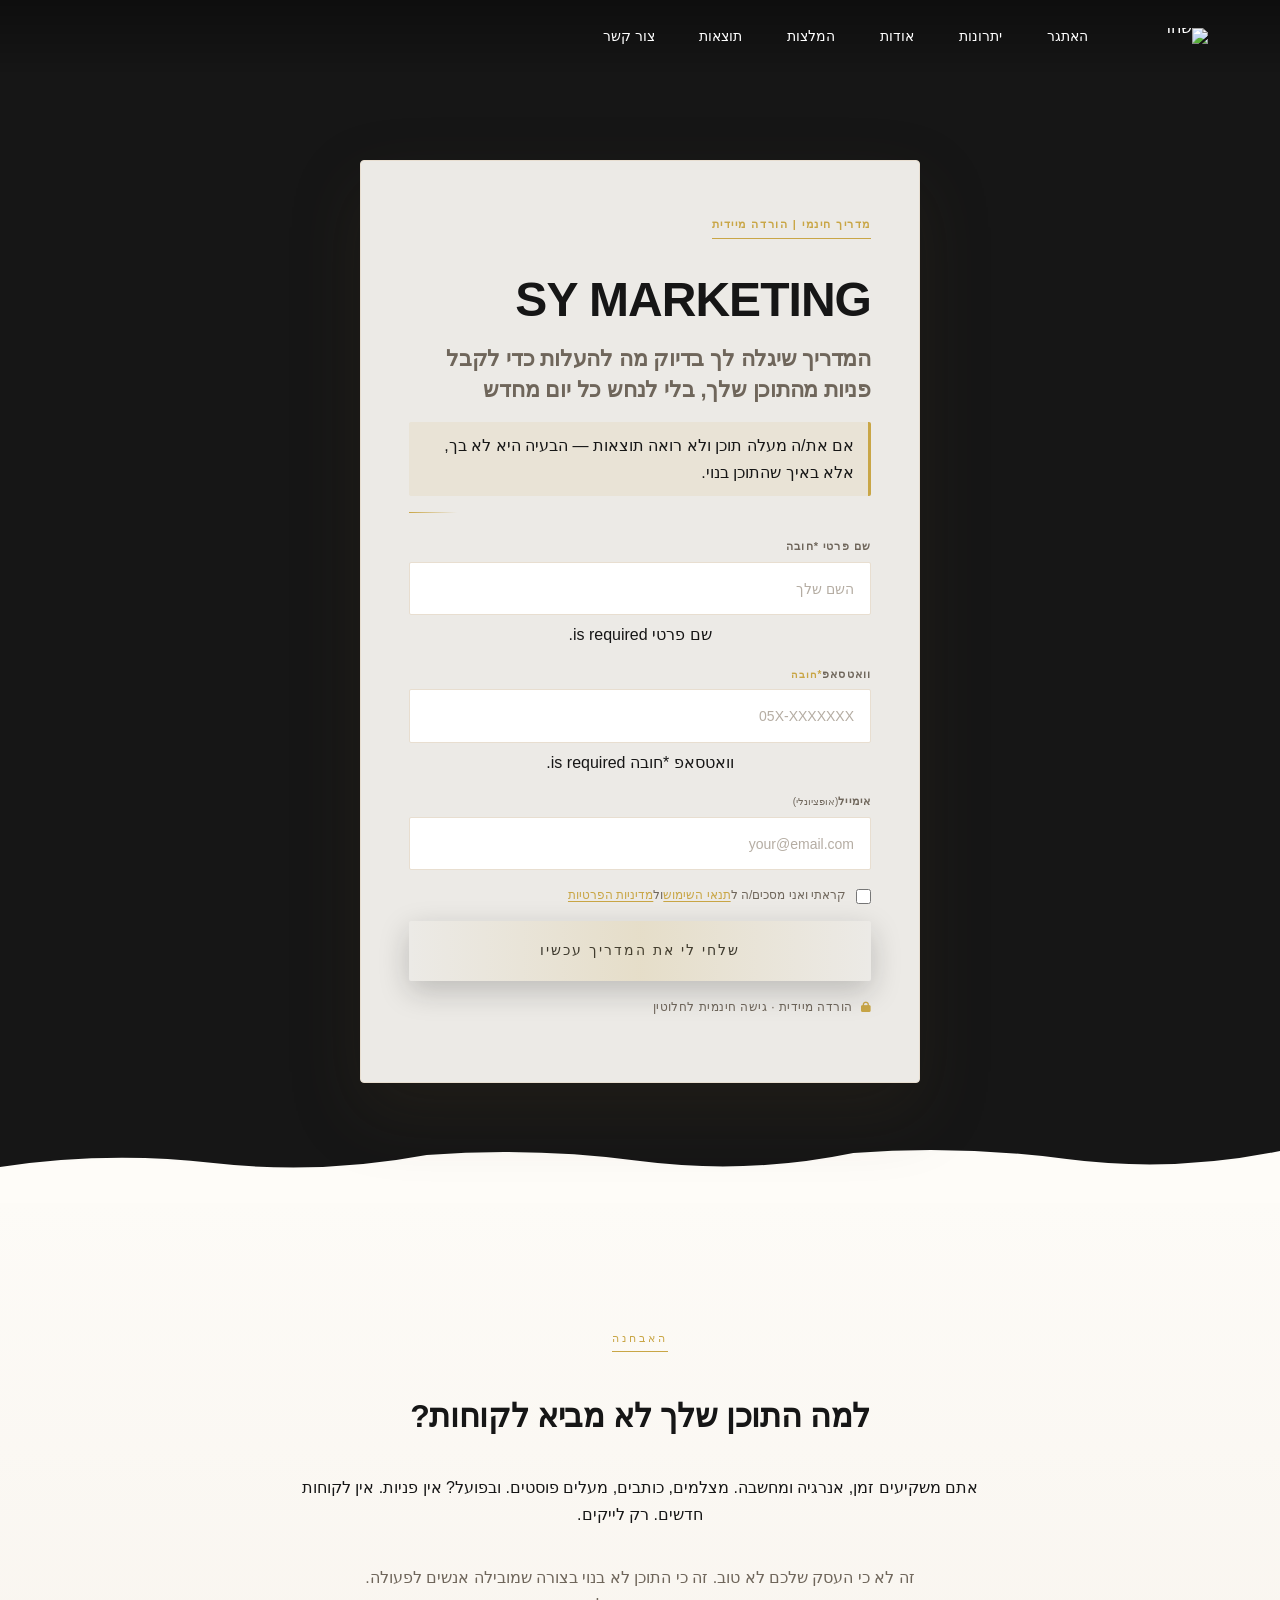
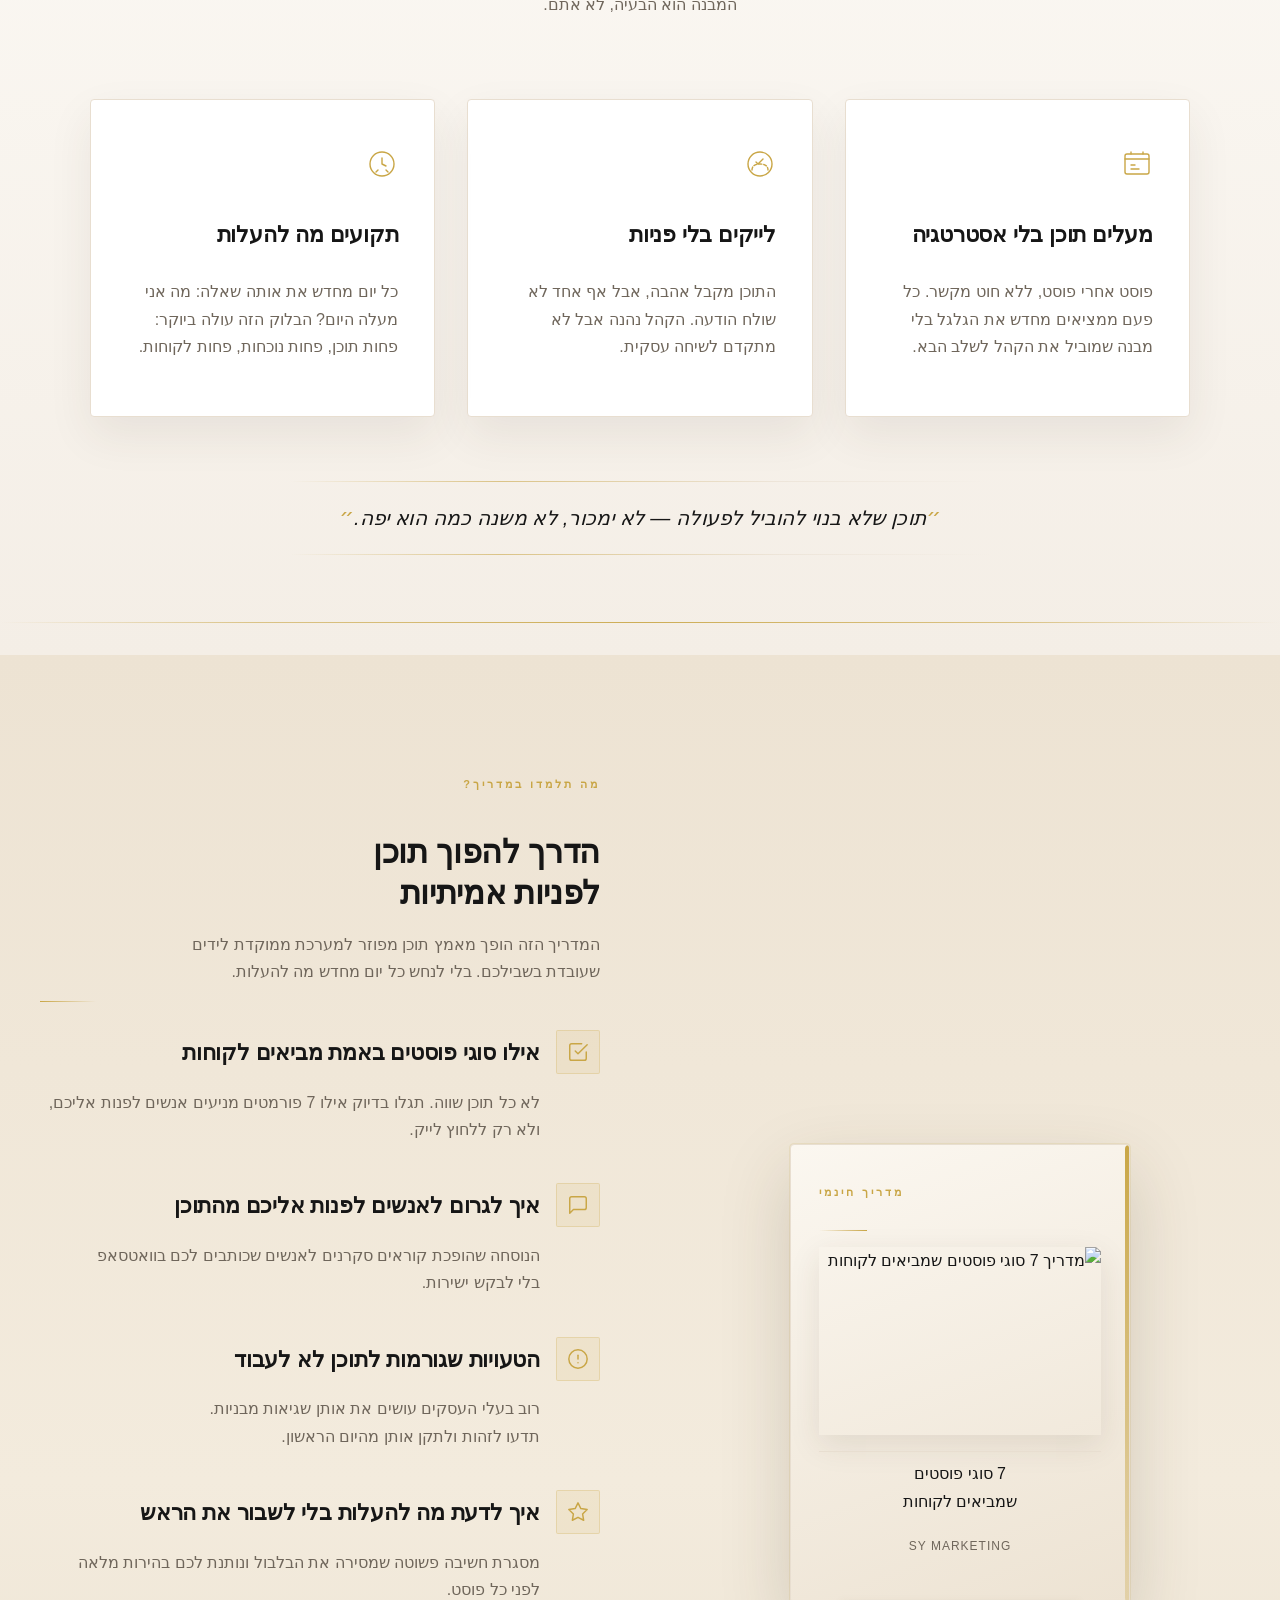
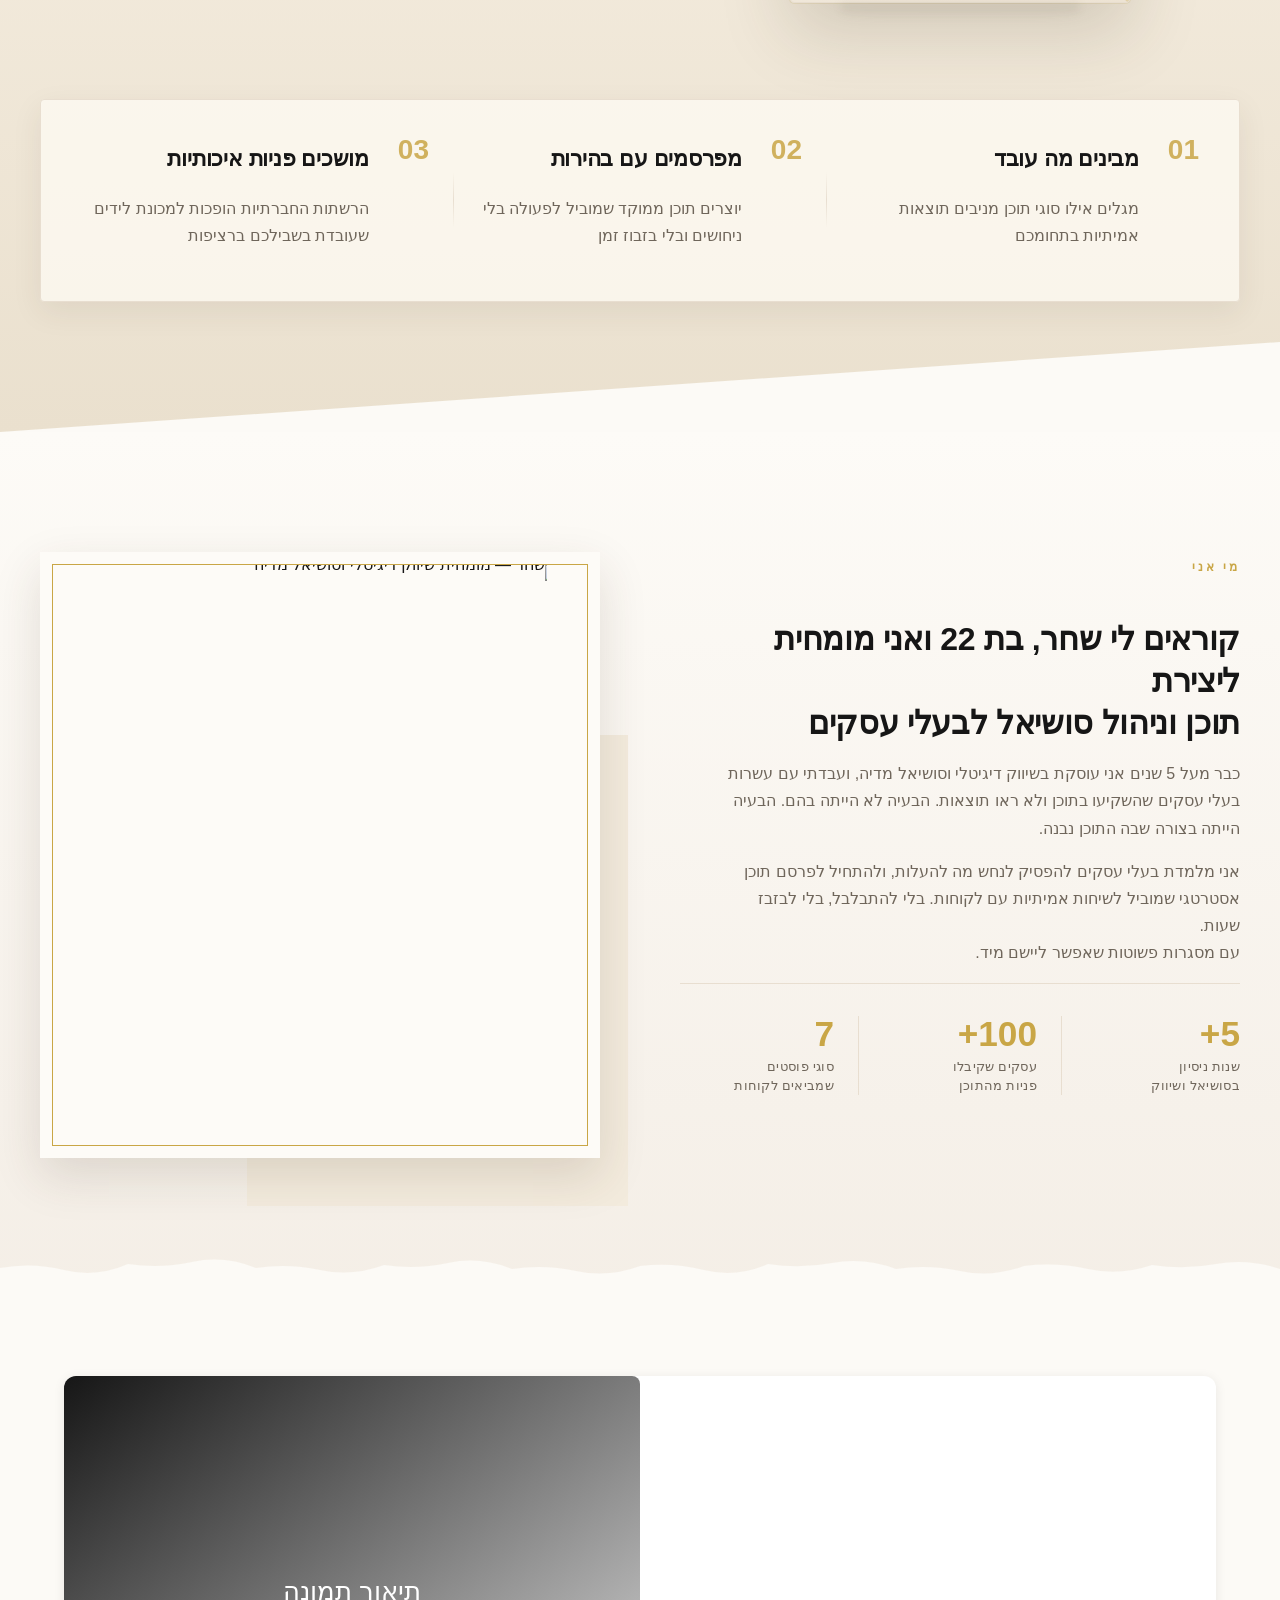
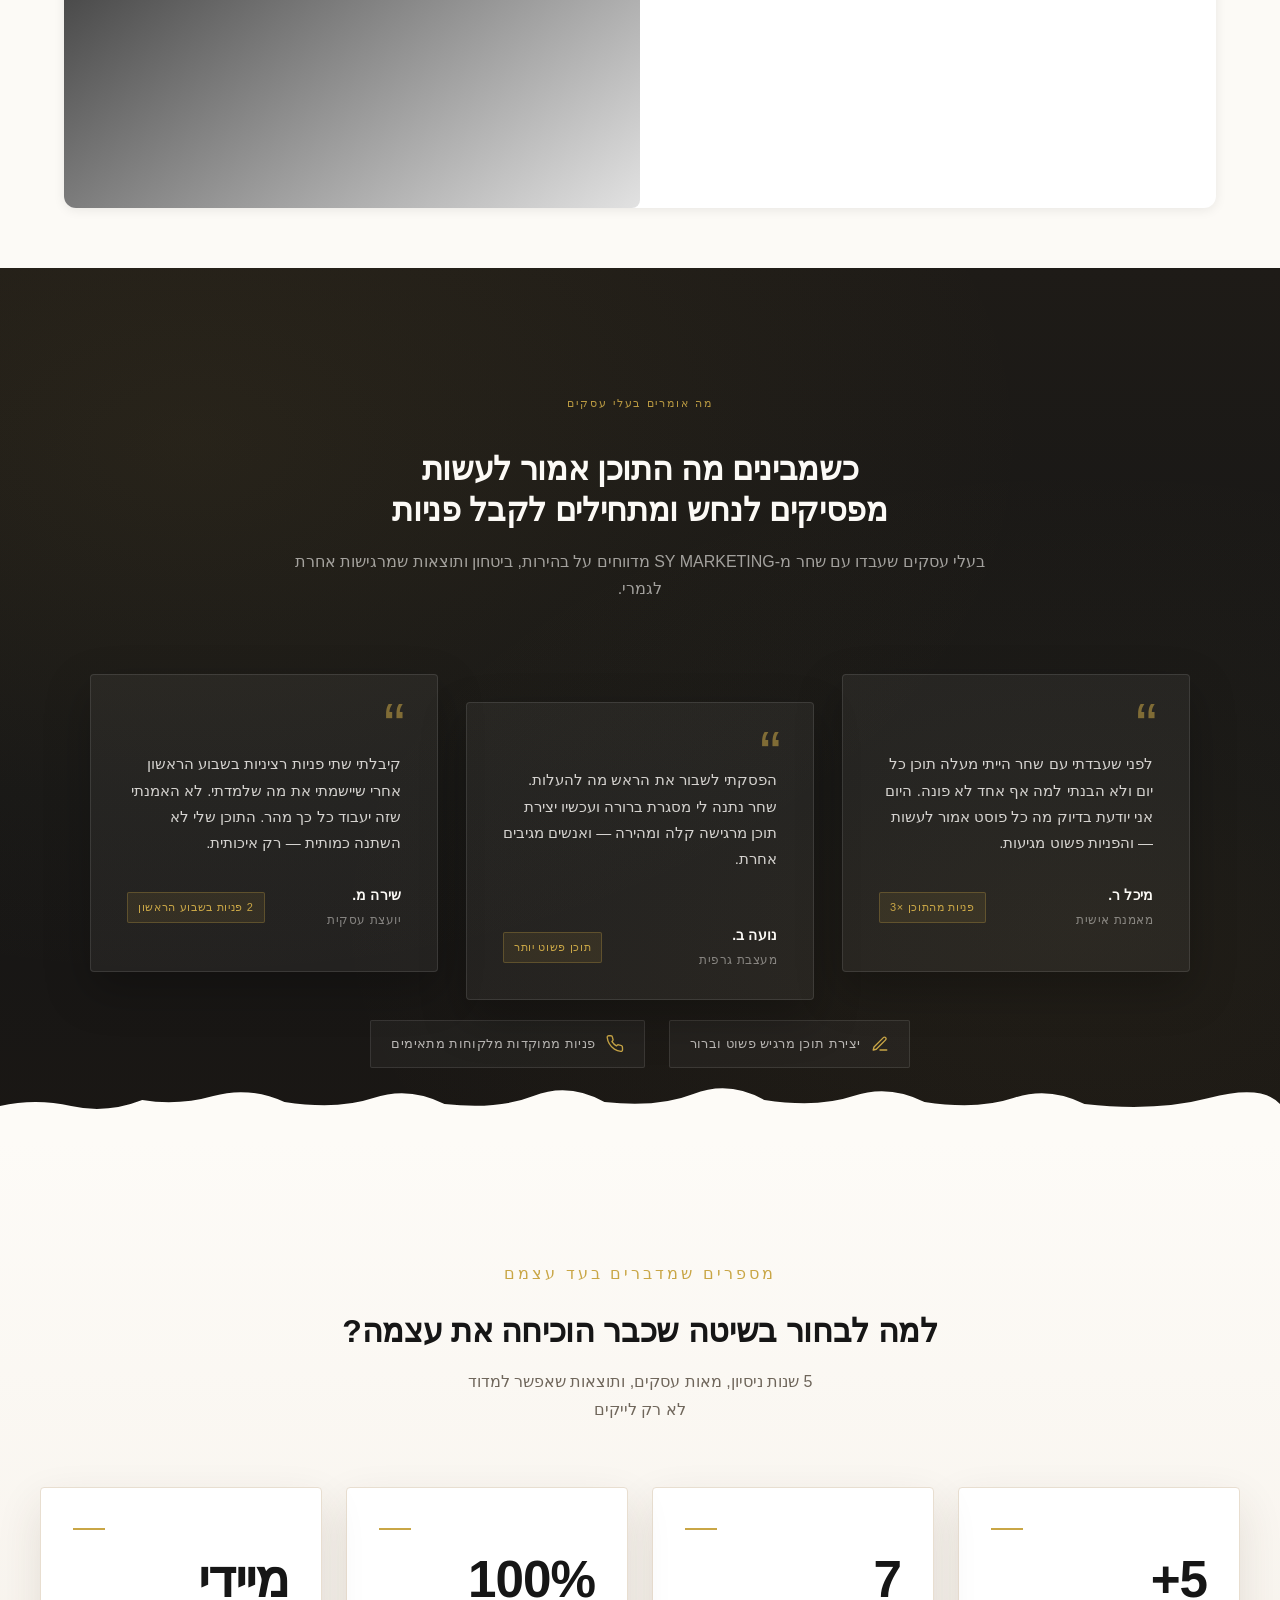
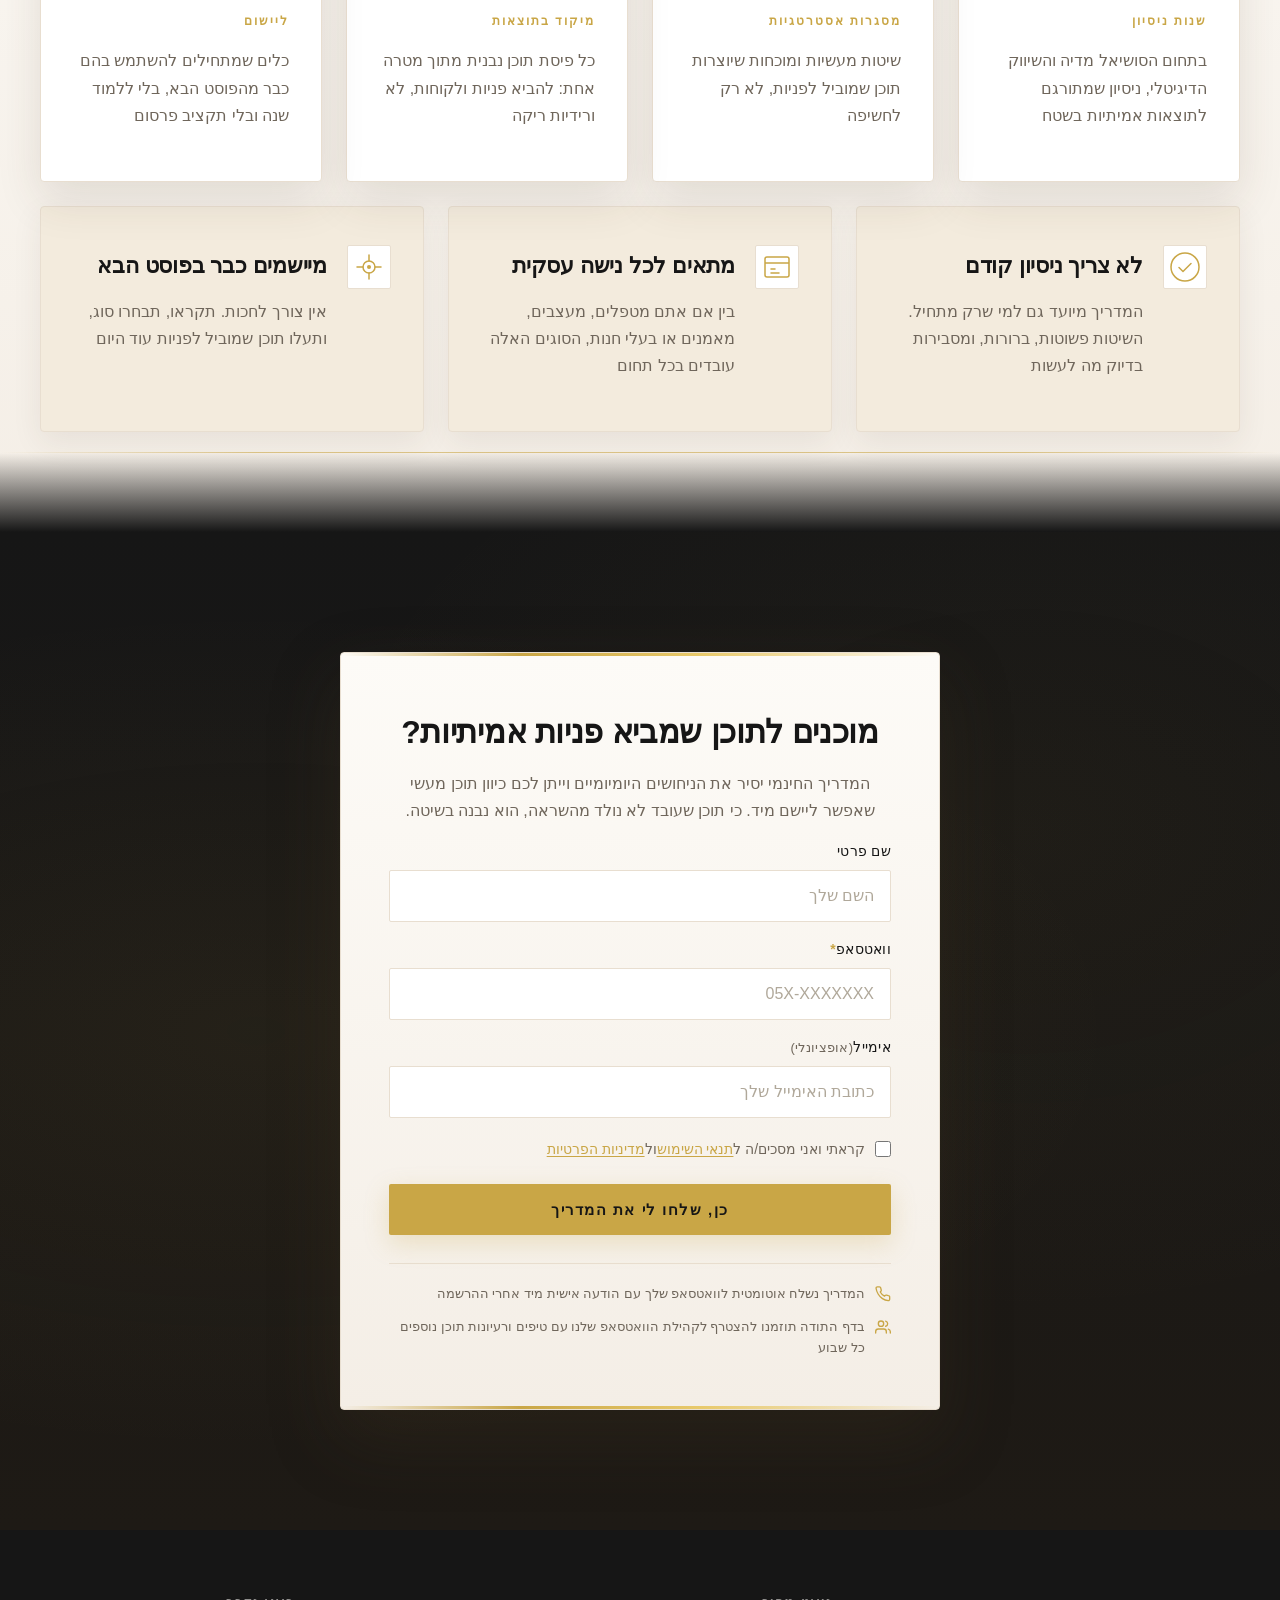
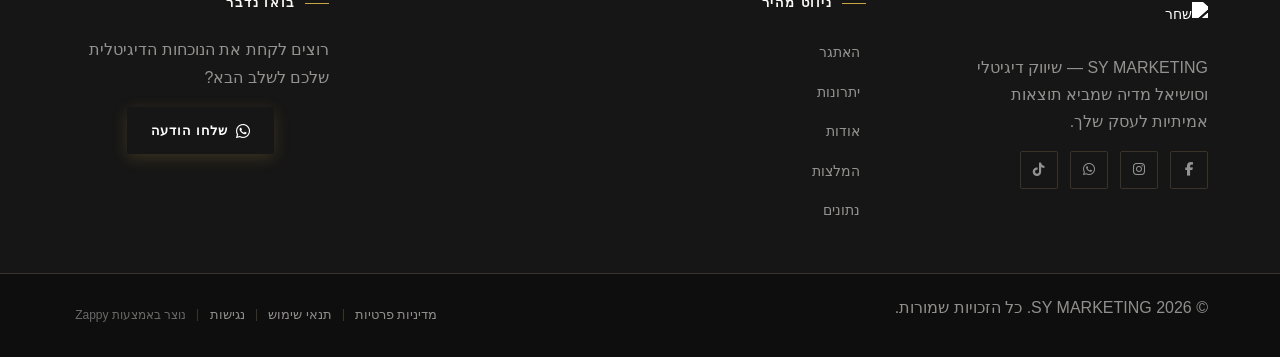
==== public/index.html @ 8bef9733 "Background sync: Progressive GitHub Sync" ====
<!doctype html><html dir="rtl" lang="he"><head><meta charset="UTF-8"><meta content="width=device-width,initial-scale=1" name="viewport"><meta content="index, follow" name="robots"><title>איך להביא לקוחות דרך רשתות חברתיות — שחר</title><meta content="Shachar is a personal brand in the digital marketing and social media space with 5 years of experience. She helps business owners stop guessing and start creati" name="description"><meta content="איך להביא לקוחות דרך רשתות חברתיות, תוכן שמביא לקוחות לעסק, מדריך חינמי שיווק ברשתות חברתיות, למה התוכן שלי לא מביא לקוחות" name="keywords"><link href="/assets/favicon.ico" rel="icon" type="image/x-icon"><link href="/assets/favicon-16x16.png" rel="icon" type="image/png" sizes="16x16"><link href="/assets/favicon-32x32.png" rel="icon" type="image/png" sizes="32x32"><link href="/assets/favicon-48x48.png" rel="icon" type="image/png" sizes="48x48"><link href="/assets/favicon-192x192.png" rel="icon" type="image/png" sizes="192x192"><link href="/assets/favicon-512x512.png" rel="icon" type="image/png" sizes="512x512"><link href="/assets/apple-touch-icon.png" rel="apple-touch-icon"><script>!function(){"use strict";var t="9f3be0ba-ed18-4de5-8cdb-1510b4c880d9",e="https://api.zappy5.com/api/analytics/track",a=18e5,n=2592e6,o=!0,i=!0,r=!0;var s=function(){var e="zappy_visitor_"+t,a=null;try{if(a=localStorage.getItem(e)){var o=JSON.parse(a),i=Date.now();if(i-o.created<n)return o.lastSeen=i,localStorage.setItem(e,JSON.stringify(o)),o.id}}catch(t){console.warn("Zappy Analytics: LocalStorage not available")}var r="zv_"+Date.now()+"_"+Math.random().toString(36).substr(2,9);try{localStorage.setItem(e,JSON.stringify({id:r,created:Date.now(),lastSeen:Date.now()}))}catch(t){}return r}(),c=function(){var e="zappy_session_"+t,n=null;try{if(n=sessionStorage.getItem(e)){var o=JSON.parse(n),i=Date.now();if(i-o.timestamp<a)return o.timestamp=i,sessionStorage.setItem(e,JSON.stringify(o)),o.id}}catch(t){console.warn("Zappy Analytics: SessionStorage not available")}var r="zs_"+Date.now()+"_"+Math.random().toString(36).substr(2,9);try{sessionStorage.setItem(e,JSON.stringify({id:r,timestamp:Date.now()}))}catch(t){}return r}();function l(a,n){n=n||{};var o={website_id:t,event_type:a,page_path:window.location.pathname,referrer:document.referrer||"direct",visitor_id:s,session_id:c,metadata:n};if(navigator.sendBeacon){var i=new Blob([JSON.stringify(o)],{type:"application/json"});navigator.sendBeacon(e,i)}else fetch(e,{method:"POST",headers:{"Content-Type":"application/json"},body:JSON.stringify(o),keepalive:!0}).catch(function(t){console.warn("Zappy Analytics: Failed to track event",t)})}o&&l("pageview",{title:document.title,url:window.location.href}),i&&document.addEventListener("click",function(t){var e=t.target;if("BUTTON"===e.tagName||e.closest("button")){var a="BUTTON"===e.tagName?e:e.closest("button");l("click",{element:"button",text:a.textContent.trim().substring(0,100),id:a.id||null,class:a.className||null})}else if("A"===e.tagName||e.closest("a")){var n="A"===e.tagName?e:e.closest("a");l("navigation",{element:"link",text:n.textContent.trim().substring(0,100),href:n.href,external:n.hostname!==window.location.hostname})}},!0),r&&document.addEventListener("submit",function(t){var e=t.target;l("form_submit",{form_id:e.id||null,form_name:e.name||null,form_action:e.action||null,form_method:e.method||"GET"})},!0);var d=Date.now();window.addEventListener("beforeunload",function(){l("page_unload",{time_on_page:Math.floor((Date.now()-d)/1e3),page_path:window.location.pathname})}),window.zappyAnalytics={track:l,getVisitorId:function(){return s},getSessionId:function(){return c}}}()</script><meta content="איך להביא לקוחות דרך רשתות חברתיות — שחר" property="og:title"><meta content="Shachar is a personal brand in the digital marketing and social media space with 5 years of experience. She helps business owners stop guessing and start creati" property="og:description"><meta content="website" property="og:type"><meta content="he_IL" property="og:locale"><meta content="summary_large_image" name="twitter:card"><meta content="איך להביא לקוחות דרך רשתות חברתיות — שחר" name="twitter:title"><meta content="Shachar is a personal brand in the digital marketing and social media space with 5 years of experience. She helps business owners stop guessing and start creati" name="twitter:description"><link href="https://cdnjs.cloudflare.com/ajax/libs/font-awesome/6.4.0/css/all.min.css" rel="stylesheet"><link href="/assets/favicon.ico" rel="icon" type="image/x-icon"><link href="/assets/favicon-16x16.png" rel="icon" type="image/png" sizes="16x16"><link href="/assets/favicon-32x32.png" rel="icon" type="image/png" sizes="32x32"><link href="/assets/favicon-48x48.png" rel="icon" type="image/png" sizes="48x48"><link href="/assets/favicon-192x192.png" rel="icon" type="image/png" sizes="192x192"><link href="/assets/favicon-512x512.png" rel="icon" type="image/png" sizes="512x512"><link href="/assets/apple-touch-icon.png" rel="apple-touch-icon"><link href="https://cdn.jsdelivr.net/npm/vanilla-cookieconsent@3/dist/cookieconsent.css" rel="stylesheet"><script src="https://cdn.jsdelivr.net/npm/vanilla-cookieconsent@3/dist/cookieconsent.umd.js"></script><script src="https://cdn.jsdelivr.net/gh/mickidum/acc_toolbar/acctoolbar/acctoolbar.min.js"></script><link href="/styles.css" rel="stylesheet"><style id="zappy-dropdown-submenu-styles">#navMenu li:has(.sub-menu),.nav-menu li:has(.sub-menu),.navbar li:has(.sub-menu),nav li:has(.sub-menu){position:relative}#navMenu .sub-menu,.nav-menu .sub-menu,.navbar .sub-menu,nav .sub-menu{display:block!important;position:absolute!important;top:100%;left:0;min-width:220px;background:#fff;border-radius:8px;box-shadow:0 8px 25px rgba(0,0,0,.15);padding:8px 0;opacity:0;visibility:hidden;transform:translateY(10px);transition:all .3s ease;z-index:1000;list-style:none;pointer-events:none}#navMenu li:hover>.sub-menu,.nav-menu li:hover>.sub-menu,.navbar li:hover>.sub-menu,nav li:hover>.sub-menu{opacity:1!important;visibility:visible!important;transform:translateY(0)!important;pointer-events:auto!important}.sub-menu li{list-style:none;margin:0;padding:0}.sub-menu a{display:block!important;padding:10px 16px!important;color:var(--text-dark,#333)!important;font-weight:500;text-decoration:none;white-space:nowrap;transition:background-color .2s}.sub-menu a:hover{background-color:#f5f5f5}[dir=rtl] .nav-menu .sub-menu,[dir=rtl] .navbar .sub-menu,[dir=rtl] nav .sub-menu,html[lang=ar] .nav-menu .sub-menu,html[lang=ar] .navbar .sub-menu,html[lang=ar] nav .sub-menu,html[lang=he] .nav-menu .sub-menu,html[lang=he] .navbar .sub-menu,html[lang=he] nav .sub-menu{left:auto!important;right:0!important}.sub-menu:empty,.sub-menu:not(:has(li)):not(:has(> a)),.sub-menu:not(:has(li:not(.zappy-hidden-menu-item))):not(:has(> a)){display:none!important;opacity:0!important;visibility:hidden!important;pointer-events:none!important}li:has(.menu-group-title):hover>.sub-menu{opacity:1!important;visibility:visible!important;transform:translateY(0)!important;pointer-events:auto!important}#navMenu>li>.menu-group-title,.nav-menu>li>.menu-group-title{display:inline-block;padding:.5rem 1rem;cursor:default;user-select:none}@media (max-width:768px){#navMenu .sub-menu,.nav-menu .sub-menu,.navbar .sub-menu,nav .sub-menu{position:static!important;transform:none!important;box-shadow:none!important;background:0 0!important;max-height:0;overflow:hidden;opacity:0;visibility:hidden;transition:max-height .3s ease,opacity .3s ease;padding:0!important;border-radius:0!important}.sub-menu.mobile-expanded{max-height:60vh!important;overflow-y:auto!important;opacity:1!important;visibility:visible!important;padding:8px 0 8px 16px!important}[dir=rtl] .sub-menu.mobile-expanded,html[lang=he] .sub-menu.mobile-expanded{padding:8px 16px 8px 0!important}#navMenu li:hover>.sub-menu,.nav-menu li:hover>.sub-menu,.navbar li:hover>.sub-menu,nav li:hover>.sub-menu{opacity:0;visibility:hidden;pointer-events:none}#navMenu li>.sub-menu.mobile-expanded,.nav-menu li>.sub-menu.mobile-expanded,.navbar li>.sub-menu.mobile-expanded,nav li>.sub-menu.mobile-expanded{opacity:1!important;visibility:visible!important;pointer-events:auto!important}#navMenu li:has(.sub-menu),.nav-menu li:has(.sub-menu),.navbar li:has(.sub-menu),nav li:has(.sub-menu){display:flex!important;flex-wrap:wrap!important;align-items:center!important;position:relative!important;min-height:44px!important}#navMenu li:has(.sub-menu)>a,.nav-menu li:has(.sub-menu)>a,.navbar li:has(.sub-menu)>a,nav li:has(.sub-menu)>a{flex:1!important;min-width:0!important}#navMenu li:has(.sub-menu)>.menu-group-title,.nav-menu li:has(.sub-menu)>.menu-group-title,.navbar li:has(.sub-menu)>.menu-group-title,nav li:has(.sub-menu)>.menu-group-title{flex:1!important;min-width:0!important;padding:0!important;line-height:inherit!important}#navMenu li:has(.sub-menu)>.sub-menu,.nav-menu li:has(.sub-menu)>.sub-menu,.navbar li:has(.sub-menu)>.sub-menu,nav li:has(.sub-menu)>.sub-menu{flex-basis:100%!important;width:100%!important}#navMenu li:has(.sub-menu)>a [class*=arrow],#navMenu li:has(.sub-menu)>a [class*=chevron],.nav-menu li:has(.sub-menu)>a .fa-angle-down,.nav-menu li:has(.sub-menu)>a .fa-chevron-down,.nav-menu li:has(.sub-menu)>a [class*=arrow],.nav-menu li:has(.sub-menu)>a [class*=chevron],nav li:has(.sub-menu)>a [class*=arrow],nav li:has(.sub-menu)>a [class*=chevron]{display:none!important;visibility:hidden!important}.mobile-submenu-toggle{display:flex!important;align-items:center!important;justify-content:center!important;width:44px!important;height:auto!important;background:0 0!important;border:none!important;cursor:pointer!important;color:var(--text-dark)!important;position:static!important;flex-shrink:0!important;align-self:stretch!important;z-index:2!important;padding:0!important;margin:0!important}.mobile-submenu-toggle::after{content:''!important;width:0!important;height:0!important;border-left:6px solid transparent!important;border-right:6px solid transparent!important;border-top:7px solid currentColor!important;transition:transform .3s ease!important}.mobile-submenu-toggle.expanded::after{transform:rotate(180deg)!important}.sub-menu a{padding:10px 0!important;display:block!important;color:var(--text-dark)!important}.navbar .sub-menu li a,.zappy-products-dropdown .sub-menu a,nav.navbar .sub-menu li a{color:var(--text-dark)!important}}@media (min-width:769px){.mobile-submenu-toggle{display:none!important}}</style><style id="mobile-lang-menu-deployed-css">@media (max-width:768px){.lang-switcher,.nav-container .lang-switcher,.nav-cta-container .lang-switcher,.nav-ecommerce-icons .lang-switcher,.nav-icons-left .lang-switcher,.navbar .lang-switcher,.navbar .nav-cta-container .lang-switcher{display:none!important}.mobile-lang-menu{width:100%;border-top:1px solid rgba(128,128,128,.2);padding:8px 0 0 0;margin-top:8px}.mobile-lang-toggle{display:flex!important;align-items:center;justify-content:space-between;width:100%;padding:12px 16px;background:0 0;border:none;cursor:pointer;font-size:15px;color:inherit;font-family:inherit}.mobile-lang-toggle::after{content:'';display:inline-block;width:8px;height:8px;border-right:2px solid currentColor;border-bottom:2px solid currentColor;transform:rotate(45deg);transition:transform .3s ease;margin-left:8px}.mobile-lang-toggle.expanded::after{transform:rotate(-135deg)}.mobile-lang-options{max-height:0;overflow:hidden;transition:max-height .3s ease}.mobile-lang-options.expanded{max-height:300px}.mobile-lang-option{display:flex!important;align-items:center;gap:10px;padding:10px 24px;text-decoration:none;color:inherit;font-size:14px;font-family:inherit}.mobile-lang-option:hover{background:rgba(128,128,128,.1)}.mobile-lang-option.active{font-weight:600;opacity:.7;pointer-events:none}.mobile-lang-option img{width:20px;height:20px;border-radius:50%}}@media (min-width:769px){.mobile-lang-menu{display:none!important}}</style><style id="zappy-widget-visibility">#mic-access-tool-box,#mic-access-tool-general-button,#mic-init-access-tool #mic-access-tool-box,#mic-init-access-tool #mic-access-tool-general-button,#mic-init-access-tool .mic-access-tool-general-button,._access-icon,._access-menu,.mic-access-tool-box,.mic-access-tool-general-button,div[id*=mic-access-tool-box]{display:none!important;visibility:hidden!important;opacity:0!important;pointer-events:none!important}</style></head><body><nav class="navbar" dir="rtl"><button class="mobile-toggle" aria-label="Menu" id="mobileToggle"><svg viewBox="0 0 24 24" fill="none" height="24" width="24" class="hamburger-icon"><path d="M3 12h18M3 6h18M3 18h18" stroke="currentColor" stroke-width="2" stroke-linecap="round"></path></svg><svg viewBox="0 0 24 24" fill="none" height="24" width="24" class="close-icon" style="display:none"><path d="M18 6L6 18M6 6l12 12" stroke="currentColor" stroke-width="2" stroke-linecap="round"></path></svg></button><button class="phone-header-btn" aria-label="Call" data-phone=""><svg viewBox="0 0 24 24" fill="currentColor" height="20" width="20"><path d="M22 16.92v3a2 2 0 0 1-2.18 2 19.79 19.79 0 0 1-8.63-3.07 19.5 19.5 0 0 1-6-6 19.79 19.79 0 0 1-3.07-8.67A2 2 0 0 1 4.11 2h3a2 2 0 0 1 2 1.72 12.84 12.84 0 0 0 .7 2.81 2 2 0 0 1-.45 2.11L8.09 9.91a16 16 0 0 0 6 6l1.27-1.27a2 2 0 0 1 2.11-.45 12.84 12.84 0 0 0 2.81.7A2 2 0 0 1 22 16.92z"></path></svg></button><div class="nav-container"><div class="nav-right-group"><div class="nav-brand"><a href="/" class="logo-link"><img alt="שחר" src="/assets/logo.webp" class="logo"></a></div><ul class="nav-menu" id="navMenu"><li><a href="#problem">האתגר</a></li><li><a href="#benefits">יתרונות</a></li><li><a href="#about">אודות</a></li><li><a href="#testimonials">המלצות</a></li><li><a href="#stats">תוצאות</a></li><li><a href="#cta">צור קשר</a></li></ul></div><div class="nav-cta-container"></div></div></nav><script>window.addEventListener("load",function(){const e=document.querySelector(".navbar, nav, header");if(!e)return void console.log("[Navbar] Navbar element not found");let t=document.getElementById("mobileToggle")||document.querySelector(".mobile-toggle")||document.querySelector(".hamburger")||document.querySelector(".hamburger-menu")||document.querySelector(".menu-toggle")||document.querySelector(".burger-menu")||document.querySelector('[aria-label="Menu"]')||document.querySelector('[aria-label="תפריט"]');const o=document.querySelector(".phone-header-btn"),n=window.getComputedStyle(e);let r=n.backgroundColor;if(console.log("[Navbar] Initial navbar background:",r),"transparent"===r||"rgba(0, 0, 0, 0)"===r||r.startsWith("rgba")&&r.includes(", 0)")){const e=n.backgroundImage;if(e&&"none"!==e)console.log("[Navbar] Navbar has background image/gradient, using dark text"),r="rgb(240, 240, 240)";else{const e=window.getComputedStyle(document.body).backgroundColor;console.log("[Navbar] Navbar transparent, using body background:",e),r=e}}const i=r.match(/\d+/g);if(i&&i.length>=3){const e=(.299*parseInt(i[0])+.587*parseInt(i[1])+.114*parseInt(i[2]))/255;console.log("[Navbar] Mobile button colors preserved from Claude CSS (luminance:",e.toFixed(2)+")");const n=document.createElement("style");n.id="zappy-mobile-nav-fix";document.documentElement.lang;document.documentElement.dir,n.textContent='\n        /* Hide mobile buttons on desktop, show only on mobile */\n        @media (min-width: 769px) {\n          .mobile-toggle,\n          .phone-header-btn {\n            display: none !important;\n          }\n        }\n        \n        /* Show and position mobile buttons correctly on mobile */\n        @media (max-width: 768px) {\n          .mobile-toggle,\n          .phone-header-btn {\n            position: absolute !important;\n            top: 50% !important;\n            transform: translateY(-50%) !important;\n            z-index: 1001 !important;\n            display: flex !important;\n            align-items: center !important;\n            justify-content: center !important;\n            width: 36px !important;\n            height: 36px !important;\n            border-radius: 50% !important;\n            border: none !important;\n            cursor: pointer !important;\n            padding: 6px !important;\n            background: none !important;\n            color: var(--nav-text, var(--text-dark)) !important;\n          }\n          \n          /* LTR positioning (default): hamburger LEFT, phone RIGHT */\n          html:not([dir="rtl"]):not([lang="he"]):not([lang="ar"]) .mobile-toggle,\n          html[dir="ltr"] .mobile-toggle {\n            left: 12px !important;\n            right: auto !important;\n          }\n          html:not([dir="rtl"]):not([lang="he"]):not([lang="ar"]) .phone-header-btn,\n          html[dir="ltr"] .phone-header-btn {\n            right: 12px !important;\n            left: auto !important;\n          }\n          \n          /* RTL positioning: hamburger RIGHT, phone LEFT */\n          html[dir="rtl"] .mobile-toggle,\n          html[lang="he"] .mobile-toggle,\n          html[lang="ar"] .mobile-toggle {\n            right: 12px !important;\n            left: auto !important;\n          }\n          html[dir="rtl"] .phone-header-btn,\n          html[lang="he"] .phone-header-btn,\n          html[lang="ar"] .phone-header-btn {\n            left: 12px !important;\n            right: auto !important;\n          }\n          \n          /* CRITICAL: Ensure nav-container has min-height on mobile */\n          /* All children are positioned absolutely/fixed on mobile, so height:auto collapses to 0 */\n          .nav-container {\n            min-height: 70px !important;\n            position: relative !important;\n          }\n          \n          /* Ensure SVG icons are properly sized and inherit color */\n          .mobile-toggle svg,\n          .phone-header-btn svg {\n            width: 24px !important;\n            height: 24px !important;\n            /* Don\'t force display - let JavaScript control hamburger/close toggle */\n          }\n          \n          /* Reset nav-cta-container on mobile - remove desktop box-shadow/padding */\n          /* that creates a visible ghost box when CTA button is hidden */\n          .nav-cta-container {\n            box-shadow: none !important;\n            padding: 0 !important;\n          }\n          \n          /* Hide nav-cta-container entirely on mobile when there\'s no lang-switcher */\n          /* (only the CTA button is inside, and it\'s hidden on mobile) */\n          .nav-cta-container:not(:has(.lang-switcher)) {\n            display: none !important;\n          }\n          \n          /* CRITICAL: Prevent hero image fade gradient from bleeding over headline text */\n          /* The .image-fade-gradient has bottom: -30px (extends below parent) */\n          /* On mobile stacked layout, this overlaps the h1 text below the image */\n          .hero-image-column {\n            overflow: hidden !important;\n          }\n          .image-fade-gradient {\n            bottom: 0 !important;\n          }\n          \n          /* Hide desktop language switcher on mobile - hamburger menu handles it */\n          /* High specificity to override stored CSS */\n          .lang-switcher,\n          .nav-cta-container .lang-switcher,\n          .nav-container .lang-switcher,\n          .navbar .lang-switcher,\n          .navbar .nav-cta-container .lang-switcher {\n            display: none !important;\n          }\n        }\n      ';const r=document.getElementById("zappy-mobile-nav-fix");r&&r.remove(),document.head.appendChild(n),console.log("[Navbar] Critical CSS injected for mobile nav positioning");const l=window.innerWidth<=768;if(t){const e=t.querySelector(".hamburger-icon"),o=t.querySelector(".close-icon");e&&(e.style.setProperty("width","24px","important"),e.style.setProperty("height","24px","important"),e.style.setProperty("display","block","important")),o&&(o.style.setProperty("width","24px","important"),o.style.setProperty("height","24px","important"),o.style.setProperty("display","none","important")),l?(t.style.setProperty("position","absolute","important"),t.style.setProperty("top","50%","important"),t.style.setProperty("transform","translateY(-50%)","important"),t.style.setProperty("z-index","1001","important"),t.style.removeProperty("left"),t.style.removeProperty("right"),console.log("[Navbar] Mobile toggle positioning applied (mobile viewport)")):(t.style.removeProperty("position"),t.style.removeProperty("top"),t.style.removeProperty("transform"),t.style.removeProperty("z-index"),t.style.removeProperty("left"),t.style.removeProperty("right"),console.log("[Navbar] Desktop viewport - cleared mobile toggle inline positioning"))}if(o){const e=o.querySelector("svg");e&&(e.style.width="24px",e.style.height="24px",e.setAttribute("width","24"),e.setAttribute("height","24")),l?(o.style.setProperty("position","absolute","important"),o.style.setProperty("top","50%","important"),o.style.setProperty("transform","translateY(-50%)","important"),o.style.setProperty("z-index","1001","important"),o.style.removeProperty("left"),o.style.removeProperty("right"),console.log("[Navbar] Phone button positioning applied (mobile viewport)")):(o.style.removeProperty("position"),o.style.removeProperty("top"),o.style.removeProperty("transform"),o.style.removeProperty("z-index"),o.style.removeProperty("left"),o.style.removeProperty("right"),console.log("[Navbar] Desktop viewport - cleared phone button inline positioning"))}}else console.log("[Navbar] Could not parse background color:",r);t=document.getElementById("mobileToggle")||document.querySelector(".mobile-toggle")||document.querySelector(".hamburger")||document.querySelector(".hamburger-menu")||document.querySelector(".menu-toggle")||document.querySelector(".burger-menu")||document.querySelector('[aria-label="Menu"]')||document.querySelector('[aria-label="תפריט"]');const l=document.getElementById("navMenu")||document.querySelector(".nav-menu")||document.querySelector(".nav-links")||document.querySelector("nav ul:not(.submenu)");if(!t||!l)return void console.log("[Navbar] Mobile toggle or menu not found:",{toggle:!!t,menu:!!l});l.id||(l.id="navMenu"),console.log("[Navbar] Initializing mobile menu...");const a=t.cloneNode(!0);t.parentNode.replaceChild(a,t),a.addEventListener("click",function(e){e.preventDefault(),e.stopPropagation();const t=this.querySelector(".hamburger-icon"),o=this.querySelector(".close-icon");l.classList.contains("active")?(l.classList.remove("active"),t&&t.style.setProperty("display","block","important"),o&&o.style.setProperty("display","none","important"),document.body.style.overflow="",console.log("[Navbar] Menu closed")):(l.classList.add("active"),t&&t.style.setProperty("display","none","important"),o&&o.style.setProperty("display","block","important"),document.body.style.overflow="hidden",console.log("[Navbar] Menu opened"))}),l.querySelectorAll("a").forEach(function(e){e.addEventListener("click",function(){if("#"===this.getAttribute("href"))return;const e=a.querySelector(".hamburger-icon"),t=a.querySelector(".close-icon");l.classList.remove("active"),e&&e.style.setProperty("display","block","important"),t&&t.style.setProperty("display","none","important"),document.body.style.overflow="",console.log("[Navbar] Menu closed (link clicked)")})});var s=l.querySelectorAll(".dropdown-toggle");s.forEach(function(e){e.addEventListener("click",function(e){e.preventDefault(),e.stopPropagation();var t=this.closest(".nav-dropdown");t&&(t.parentNode.querySelectorAll(".nav-dropdown.open").forEach(function(e){e!==t&&e.classList.remove("open")}),t.classList.toggle("open"),console.log("[Navbar] Dropdown toggled:",t.classList.contains("open")?"open":"closed"))})}),document.addEventListener("click",function(e){e.target.closest(".nav-dropdown")||document.querySelectorAll(".nav-dropdown.open").forEach(function(e){e.classList.remove("open")})}),console.log("[Navbar] Dropdown handlers initialized for "+s.length+" dropdowns"),o&&o.addEventListener("click",function(){const e=document.querySelectorAll('a[href^="tel:"]'),t=e.length>0?e[0].getAttribute("href").replace("tel:",""):"[business_phone]";window.location.href="tel:"+t,console.log("[Navbar] Phone button clicked")}),console.log("[Navbar] Mobile menu initialized successfully");const p=function(){const e=document.querySelector(".whatsapp-float");e&&(window.innerWidth>=769?(e.style.setProperty("display","none","important"),e.style.setProperty("visibility","hidden","important"),e.style.setProperty("opacity","0","important"),e.style.setProperty("pointer-events","none","important"),console.log("[WhatsApp] Button hidden on desktop")):(e.style.removeProperty("display"),e.style.removeProperty("visibility"),e.style.removeProperty("opacity"),e.style.removeProperty("pointer-events"),console.log("[WhatsApp] Button visible on mobile")))};let c;p(),window.addEventListener("resize",function(){clearTimeout(c),c=setTimeout(p,100)})})</script><main><section class="index-hero-section" id="hero" data-layout-spec="בית-hero" dir="rtl" data-element-id="zappy-hero-bg-hero" data-element-type="background-image" data-hero-type="fullscreen-scrim" data-zappy-bg-color="" data-zappy-bg-image="assets/business-general-hero-upload-1776015241699.webp" data-zappy-bg-overlay-color="#161616" data-zappy-bg-overlay-opacity="30" data-zappy-bg-position="50% 50%" data-zappy-bg-type="image" data-zappy-bg-video-type="" data-zappy-bg-video-url="" data-zappy-bg-zoom="1" style="position:relative;overflow:hidden;background-image:linear-gradient(rgba(22, 22, 22, 0.3), rgba(22, 22, 22, 0.3)), url(&quot;assets/business-general-hero-upload-1776015241699.webp&quot;);background-size:cover !important;background-position:50% 50% !important;background-repeat:no-repeat;--zappy-bg-overlay:rgba(22, 22, 22, 0.3);--zappy-bg-image:url(&quot;assets/business-general-hero-upload-1776015241699.webp&quot;)"><div class="index-hero-bg" style="display:none" data-zappy-original-bg="hidden"><img alt="שחר – מומחית שיווק דיגיטלי וסושיאל מדיה יוצרת תוכן" src="/assets/site-index-hero-image-1.webp" data-context="Elegant Israeli woman named Shachar in her late 20s or early 30s, professional personal brand digital marketing expert, sitting at a bright minimal desk working on a sleek laptop, surrounded by soft natural light, cream and white tones, a small coffee cup, perhaps a notebook with gold pen, very clean and airy atmosphere, premium lifestyle photography, editorial magazine quality, warm natural light from the side, shallow depth of field, calm and aspirational mood" data-placeholder="index-hero-image-1" height="900" width="1440" data-hero-bg="true"></div><div class="index-hero-scrim" aria-hidden="true" data-zappy-original-bg="hidden" style="display:none"></div><div class="index-hero-wrapper" style="justify-content:center !important;display:flex !important;align-items:center !important"><div class="index-hero-card"><p><span class="index-hero-eyebrow">מדריך חינמי | הורדה מיידית</span></p><h1 class="index-hero-h1">SY MARKETING</h1><h3 class="index-hero-subtitle">המדריך שיגלה לך בדיוק מה להעלות כדי לקבל פניות מהתוכן שלך, בלי לנחש כל יום מחדש</h3><p class="index-hero-pain">אם את/ה מעלה תוכן ולא רואה תוצאות — הבעיה היא לא בך, אלא באיך שהתוכן בנוי.</p><div class="index-hero-divider" aria-hidden="true"></div><form action="#" class="contact-form index-hero-form" method="post" style="text-align:center !important;display:flex !important;justify-content:center !important;align-items:flex-start !important;width:100% !important"><div class="index-hero-field"><label for="hero-name">שם פרטי *חובה</label><input class="field-error" name="name" type="text" fdprocessedid="4evyzm" id="hero-name" placeholder="השם שלך" required="" aria-invalid="true"><span class="form-error" aria-live="polite" role="alert" style="display:block">שם פרטי is required.</span></div><div class="index-hero-field"><label for="hero-whatsapp">וואטסאפ<span class="index-hero-required">*חובה</span></label><input class="field-error" name="whatsapp" type="tel" fdprocessedid="z2f57" id="hero-whatsapp" placeholder="05X-XXXXXXX" required="" aria-invalid="true"><span class="form-error" aria-live="polite" role="alert" style="display:block">וואטסאפ *חובה is required.</span></div><div class="index-hero-field"><label for="hero-email">אימייל<span class="index-hero-optional">(אופציונלי)</span></label><input class="field-valid" name="email" type="email" fdprocessedid="ry79y" id="hero-email" placeholder="your@email.com" aria-invalid="false"><span class="form-error" aria-live="polite" role="alert" style="display:none"></span></div><div class="privacy-consent"><label class="privacy-consent-label"><input class="field-valid privacy-consent-checkbox" name="privacy_consent" type="checkbox" required="" aria-invalid="false"><span>קראתי ואני מסכים/ה ל<a href="/terms" target="_blank">תנאי השימוש</a>ול<a href="/privacy" target="_blank">מדיניות הפרטיות</a></span><span class="form-error" aria-live="polite" role="alert" style="display:none"></span></label></div><button class="index-hero-cta" data-element-id="btn-1776016534750-bxcf3txmo" data-element-type="button" data-native-element="true" fdprocessedid="f42o3m" style="outline:none;color:rgb(42, 42, 42) !important;border-color:transparent !important;background-color:transparent !important;background-image:none !important" type="submit">שלחי לי את המדריך עכשיו</button><p class="index-hero-reassurance"><i class="fa-lock fa-solid"></i>&nbsp; הורדה מיידית · גישה חינמית לחלוטין</p></form></div></div><div class="index-hero-divider-wrapper"><svg viewBox="0 0 1440 80" aria-hidden="true" xmlns="http://www.w3.org/2000/svg" data-no-icon-edit="true" preserveAspectRatio="none"><path d="M0,80 L0,44 Q120,28 240,40 T480,32 Q600,24 720,38 T960,30 Q1080,22 1200,36 T1440,28 L1440,80 Z" fill="#FDFBF7"></path><path d="M0,80 L0,46 Q120,30 240,42 T480,34 Q600,26 720,40 T960,32 Q1080,24 1200,38 T1440,30 L1440,80 Z" fill="#FDFBF7" opacity="0.18"></path></svg></div></section><section class="index-problem-section" id="problem" data-layout-spec="בית-problem" dir="rtl"><div class="index-problem-container"><div class="index-problem-intro"><p><span class="index-problem-eyebrow">האבחנה</span></p><h2 class="index-problem-heading">למה התוכן שלך לא מביא לקוחות?</h2><p class="index-problem-lead">אתם משקיעים זמן, אנרגיה ומחשבה. מצלמים, כותבים, מעלים פוסטים. ובפועל? אין פניות. אין לקוחות חדשים. רק לייקים.</p><p class="index-problem-body">זה לא כי העסק שלכם לא טוב. זה כי התוכן לא בנוי בצורה שמובילה אנשים לפעולה.<br>המבנה הוא הבעיה, לא אתם.</p></div><div class="zappy-preserve-css-grid index-problem-cards" style="--zappy-grid-cols:345.325px 345.337px 345.325px;grid-template-columns:345.325px 345.337px 345.325px;display:grid;align-items:stretch !important" data-original-gap="32px" data-original-item-width="345" data-zappy-explicit-columns="true" data-zappy-auto-grid="true" id="zappy-auto-grid-1776018096199-c5km6e"><article class="index-problem-card" data-grid-item-index="0" id="zappy-section-2"><div class="index-problem-card-icon"><svg viewBox="0 0 32 32" fill="none" height="32" width="32" data-element-type="icon" data-icon-type="svg" stroke="currentColor" stroke-linecap="round" stroke-linejoin="round" stroke-width="1.4" xmlns="http://www.w3.org/2000/svg"><rect height="20" rx="2" width="24" x="4" y="6"></rect><path d="M4 11h24"></path><path d="M10 6V4"></path><path d="M22 6V4"></path><path d="M10 17h4"></path><path d="M10 21h8"></path></svg></div><div class="index-problem-card-content"><h3 class="index-problem-card-title">מעלים תוכן בלי אסטרטגיה</h3><p class="index-problem-card-text">פוסט אחרי פוסט, ללא חוט מקשר. כל פעם ממציאים מחדש את הגלגל בלי מבנה שמוביל את הקהל לשלב הבא.</p></div></article><article class="index-problem-card" data-grid-item-index="1" id="zappy-section-3"><div class="index-problem-card-icon"><svg viewBox="0 0 32 32" fill="none" height="32" width="32" data-element-type="icon" data-icon-type="svg" stroke="currentColor" stroke-linecap="round" stroke-linejoin="round" stroke-width="1.4" xmlns="http://www.w3.org/2000/svg"><path d="M16 4C9.373 4 4 9.373 4 16s5.373 12 12 12 12-5.373 12-12S22.627 4 16 4z"></path><path d="M12 14l2 2 5-5"></path><path d="M8 22c0-4 3-6 8-6s8 2 8 6" stroke-dasharray="3 2"></path></svg></div><div class="index-problem-card-content"><h3 class="index-problem-card-title">לייקים בלי פניות</h3><p class="index-problem-card-text">התוכן מקבל אהבה, אבל אף אחד לא שולח הודעה. הקהל נהנה אבל לא מתקדם לשיחה עסקית.</p></div></article><article class="index-problem-card" data-grid-item-index="2" id="zappy-section-4"><div class="index-problem-card-icon"><svg viewBox="0 0 32 32" fill="none" height="32" width="32" data-element-type="icon" data-icon-type="svg" stroke="currentColor" stroke-linecap="round" stroke-linejoin="round" stroke-width="1.4" xmlns="http://www.w3.org/2000/svg"><circle cx="16" cy="16" r="12"></circle><path d="M16 10v6l4 2"></path><path d="M10 24l2-2"></path><path d="M22 24l-2-2"></path></svg></div><div class="index-problem-card-content"><h3 class="index-problem-card-title">תקועים מה להעלות</h3><p class="index-problem-card-text">כל יום מחדש את אותה שאלה: מה אני מעלה היום? הבלוק הזה עולה ביוקר: פחות תוכן, פחות נוכחות, פחות לקוחות.</p></div></article></div><div class="index-problem-quote-strip"><div class="index-problem-quote-line"></div><blockquote class="index-problem-quote"><span class="index-problem-quote-mark">״</span>תוכן שלא בנוי להוביל לפעולה — לא ימכור, לא משנה כמה הוא יפה.<span class="index-problem-quote-mark">״</span></blockquote><div class="index-problem-quote-line"></div></div></div><div class="index-problem-divider-wrapper" aria-hidden="true"><div class="index-problem-gold-rule"></div><div class="index-problem-fade-rule"></div></div></section><section class="index-benefits-section" id="benefits" data-layout-spec="בית-benefits" dir="rtl"><div class="index-benefits-container"><div class="zappy-preserve-css-grid index-benefits-grid" style="display:grid;--zappy-grid-cols:repeat(2, minmax(0, 1fr));grid-template-columns:repeat(2, minmax(0, 1fr));align-items:stretch !important" data-original-gap="80px" data-original-item-width="560" data-zappy-explicit-columns="true" data-zappy-grid-align="center"><div class="index-benefits-mockup-col" data-grid-item-index="0"><div class="index-benefits-pedestal"><div class="index-benefits-pdf-cover"><div class="index-benefits-pdf-inner"><div class="index-benefits-pdf-header"><p style="outline:none;text-align:center"><span class="index-benefits-pdf-label">מדריך חינמי</span></p><div class="index-benefits-pdf-gold-line"></div></div><img alt="מדריך 7 סוגי פוסטים שמביאים לקוחות" src="/assets/site-index-benefits-image-1.webp" class="index-benefits-pdf-img" data-element-id="img-1776015111635-7uo0vu5fy" data-element-type="image" data-context="A premium PDF guide cover mockup for an Israeli digital marketing expert named Shachar. The cover shows a clean, editorial-style document with cream and gold tones, featuring the Hebrew title 7 types of posts that bring clients, with minimal elegant typography, a subtle gold accent line, and a professional personal branding aesthetic. The design resembles a luxury magazine or high-end consulting report cover." data-placeholder="index-benefits-image-1" height="440" width="340"><div class="index-benefits-pdf-footer"><p class="index-benefits-pdf-title" style="text-align:center">7 סוגי פוסטים<br>שמביאים לקוחות</p><p style="text-align:center"><span class="index-benefits-pdf-author">SY MARKETING</span></p></div></div></div><div class="index-benefits-pedestal-base"></div></div></div><div class="index-benefits-content-col" data-grid-item-index="1"><p><span class="index-benefits-eyebrow">מה תלמדו במדריך?</span></p><h2 class="index-benefits-heading">הדרך להפוך תוכן<br>לפניות אמיתיות</h2><p class="index-benefits-subtext">המדריך הזה הופך מאמץ תוכן מפוזר למערכת ממוקדת לידים שעובדת בשבילכם. בלי לנחש כל יום מחדש מה להעלות.</p><div class="index-benefits-gold-sep"></div><ul class="index-benefits-list"><li class="zappy-grid-item-nested-grid index-benefits-item" data-grid-item-index="0"><div class="index-benefits-icon-wrap"><svg viewBox="0 0 24 24" fill="none" height="22" width="22" data-element-type="icon" data-icon-type="svg" aria-hidden="true" stroke="currentColor" stroke-linecap="round" stroke-linejoin="round" stroke-width="1.6"><polyline points="9 11 12 14 22 4"></polyline><path d="M21 12v7a2 2 0 0 1-2 2H5a2 2 0 0 1-2-2V5a2 2 0 0 1 2-2h11"></path></svg></div><div class="index-benefits-item-text"><h3 class="index-benefits-item-title">אילו סוגי פוסטים באמת מביאים לקוחות</h3><p class="index-benefits-item-desc">לא כל תוכן שווה. תגלו בדיוק אילו 7 פורמטים מניעים אנשים לפנות אליכם, ולא רק ללחוץ לייק.</p></div></li><li class="zappy-grid-item-nested-grid index-benefits-item" data-grid-item-index="1"><div class="index-benefits-icon-wrap"><svg viewBox="0 0 24 24" fill="none" height="22" width="22" data-element-type="icon" data-icon-type="svg" aria-hidden="true" stroke="currentColor" stroke-linecap="round" stroke-linejoin="round" stroke-width="1.6"><path d="M21 15a2 2 0 0 1-2 2H7l-4 4V5a2 2 0 0 1 2-2h14a2 2 0 0 1 2 2z"></path></svg></div><div class="index-benefits-item-text"><h3 class="index-benefits-item-title">איך לגרום לאנשים לפנות אליכם מהתוכן</h3><p class="index-benefits-item-desc">הנוסחה שהופכת קוראים סקרנים לאנשים שכותבים לכם בוואטסאפ<br>בלי לבקש ישירות.</p></div></li><li class="zappy-grid-item-nested-grid index-benefits-item" data-grid-item-index="2"><div class="index-benefits-icon-wrap"><svg viewBox="0 0 24 24" fill="none" height="22" width="22" data-element-type="icon" data-icon-type="svg" aria-hidden="true" stroke="currentColor" stroke-linecap="round" stroke-linejoin="round" stroke-width="1.6"><circle cx="12" cy="12" r="10"></circle><line x1="12" x2="12" y1="8" y2="12"></line><line x1="12" x2="12.01" y1="16" y2="16"></line></svg></div><div class="index-benefits-item-text"><h3 class="index-benefits-item-title">הטעויות שגורמות לתוכן לא לעבוד</h3><p class="index-benefits-item-desc">רוב בעלי העסקים עושים את אותן שגיאות מבניות.<br>תדעו לזהות ולתקן אותן מהיום הראשון.</p></div></li><li class="zappy-grid-item-nested-grid index-benefits-item" data-grid-item-index="3"><div class="index-benefits-icon-wrap"><svg viewBox="0 0 24 24" fill="none" height="22" width="22" data-element-type="icon" data-icon-type="svg" aria-hidden="true" stroke="currentColor" stroke-linecap="round" stroke-linejoin="round" stroke-width="1.6"><polygon points="12 2 15.09 8.26 22 9.27 17 14.14 18.18 21.02 12 17.77 5.82 21.02 7 14.14 2 9.27 8.91 8.26 12 2"></polygon></svg></div><div class="index-benefits-item-text"><h3 class="index-benefits-item-title">איך לדעת מה להעלות בלי לשבור את הראש</h3><p class="index-benefits-item-desc">מסגרת חשיבה פשוטה שמסירה את הבלבול ונותנת לכם בהירות מלאה<br>לפני כל פוסט.</p></div></li></ul></div></div><div class="index-benefits-steps-strip"><div class="index-benefits-step"><div class="index-benefits-step-num">01</div><div class="index-benefits-step-content"><h3 class="index-benefits-step-title">מבינים מה עובד</h3><p class="index-benefits-step-desc">מגלים אילו סוגי תוכן מניבים תוצאות אמיתיות בתחומכם</p></div></div><div class="index-benefits-step-divider" aria-hidden="true"></div><div class="index-benefits-step"><div class="index-benefits-step-num">02</div><div class="index-benefits-step-content"><h3 class="index-benefits-step-title">מפרסמים עם בהירות</h3><p class="index-benefits-step-desc">יוצרים תוכן ממוקד שמוביל לפעולה בלי ניחושים ובלי בזבוז זמן</p></div></div><div class="index-benefits-step-divider" aria-hidden="true"></div><div class="index-benefits-step"><div class="index-benefits-step-num">03</div><div class="index-benefits-step-content"><h3 class="index-benefits-step-title">מושכים פניות איכותיות</h3><p class="index-benefits-step-desc">הרשתות החברתיות הופכות למכונת לידים שעובדת בשבילכם ברציפות</p></div></div></div></div><div class="index-benefits-divider-wrapper"><svg viewBox="0 0 1440 90" aria-hidden="true" xmlns="http://www.w3.org/2000/svg" data-no-icon-edit="true" preserveAspectRatio="none"><polygon points="0,90 1440,90 1440,0" fill="var(--bg-light)"></polygon></svg></div></section><section class="index-about-section" id="about" data-layout-spec="בית-about" dir="rtl"><div class="zappy-preserve-css-grid index-about-container" style="--zappy-grid-cols:repeat(2, minmax(0, 1fr));display:grid;grid-template-columns:repeat(2, minmax(0, 1fr));align-items:stretch !important" data-original-gap="80px" data-original-item-width="640" data-zappy-explicit-columns="true" data-zappy-auto-grid="true" id="zappy-auto-grid-1776020447216-rdy3xu" data-zappy-grid-align="center"><div class="index-about-content" data-grid-item-index="0"><p><span class="index-about-eyebrow">מי אני</span></p><h2 class="index-about-heading" style="outline:none;text-align:right">קוראים לי שחר, בת 22 ואני מומחית ליצירת<br>תוכן וניהול סושיאל לבעלי עסקים&nbsp;&nbsp;<br></h2><p class="index-about-text">כבר מעל 5 שנים אני עוסקת בשיווק דיגיטלי וסושיאל מדיה, ועבדתי עם עשרות בעלי עסקים שהשקיעו בתוכן ולא ראו תוצאות. הבעיה לא הייתה בהם. הבעיה הייתה בצורה שבה התוכן נבנה.</p><p class="index-about-text">אני מלמדת בעלי עסקים להפסיק לנחש מה להעלות, ולהתחיל לפרסם תוכן אסטרטגי שמוביל לשיחות אמיתיות עם לקוחות. בלי להתבלבל, בלי לבזבז שעות.<br>עם מסגרות פשוטות שאפשר ליישם מיד.</p><div class="index-about-credentials"><div class="index-about-cred-tile"><span class="index-about-cred-number">5+</span><span class="index-about-cred-label">שנות ניסיון<br>בסושיאל ושיווק</span></div><div class="index-about-cred-tile"><span class="index-about-cred-number">100+</span><span class="index-about-cred-label">עסקים שקיבלו<br>פניות מהתוכן</span></div><div class="index-about-cred-tile"><span class="index-about-cred-number">7</span><span class="index-about-cred-label">סוגי פוסטים<br>שמביאים לקוחות</span></div></div></div><div class="index-about-portrait-col zappy-grid-item-no-stretch" data-grid-item-index="1"><div class="index-about-backplate" aria-hidden="true"></div><div class="index-about-portrait-frame"><div class="index-about-portrait-inset"><div style="position:relative !important;overflow:hidden !important;width:454px !important;max-width:100% !important;margin-left:auto !important;margin-right:auto !important;height:580px !important;display:block !important" data-element-id="img-1776015568894-ct0gg7bz1" data-element-type="image" data-zappy-wrapper-margins-applied="true" data-zappy-zoom-clip="true" data-zappy-zoom-wrapper="true" data-zappy-zoom-wrapper-height="580px" data-zappy-zoom-wrapper-width="454px" data-zappy-zoom-wrapper-width-mode="px"><img alt="שחר — מומחית שיווק דיגיטלי וסושיאל מדיה" src="/assets/site-index-service-image-1-1776015627879-y34xvn.webp?v=1776015631284" class="index-about-portrait-img" data-element-id="img-1776015568894-ct0gg7bz1" data-element-type="image" data-context="Professional personal brand portrait of Shachar, an Israeli female digital marketing consultant in her early 30s. She is photographed in a clean, minimal studio or bright home office setting. She wears smart-casual clothing in neutral tones (cream, white, or black). Her expression is warm, confident, and authoritative — not overly posed. The lighting is soft and flattering, the background is white or very light cream. The overall feel is modern, premium, and editorial — like a LinkedIn cover photo for a high-end consultant." data-placeholder="index-about-image-1" height="600" width="480" data-zappy-object-position="50% 33%" data-zappy-original-height="580" data-zappy-original-width="454" data-zappy-zoom="1" style="display:block !important;object-fit:cover !important;object-position:50% 33% !important;margin:0px !important;left:-1.63584% !important;top:0% !important;width:103.272% !important;height:100% !important;max-width:none !important;max-height:none !important;position:absolute !important"></div></div></div></div></div><div class="index-about-divider-wrapper"><svg viewBox="0 0 1440 90" aria-hidden="true" xmlns="http://www.w3.org/2000/svg" data-no-icon-edit="true" preserveAspectRatio="none"><path d="M0,90 L0,42 Q36,36 72,44 T144,38 Q180,43 216,36 T288,42 Q324,37 360,44 T432,39 Q468,44 504,37 T576,43 Q612,38 648,45 T720,40 Q756,36 792,44 T864,38 Q900,43 936,37 T1008,43 Q1044,38 1080,45 T1152,40 Q1188,36 1224,43 T1296,39 Q1332,44 1368,38 T1440,43 L1440,90 Z" fill="var(--bg-light)"></path></svg></div></section><section class="layout-section" id="layout-1776020535840" style="width:100%;padding:60px 0px;direction:rtl" data-component-id="imagecard-horizontal" data-zappy-component="true"><div class="container" style="max-width:1200px;margin:0 auto;padding:0 1.5rem"><div style="--zappy-grid-cols:1fr 1fr;background:white;border-radius:12px;overflow:hidden;box-shadow:0 2px 12px rgba(0,0,0,0.08);display:grid;grid-template-columns:1fr 1fr;gap:0" data-zappy-explicit-columns="true"><div style="padding:30px;display:flex;flex-direction:column;justify-content:center"></div><img alt="תיאור תמונה" src="data:image/svg+xml,%3Csvg xmlns='http://www.w3.org/2000/svg' width='400' height='300'%3E%3Cdefs%3E%3ClinearGradient id='grad' x1='0%25' y1='0%25' x2='100%25' y2='100%25'%3E%3Cstop offset='0%25' style='stop-color:%23161616;stop-opacity:1' /%3E%3Cstop offset='100%25' style='stop-color:%2316161620;stop-opacity:1' /%3E%3C/linearGradient%3E%3C/defs%3E%3Crect width='100%25' height='100%25' fill='url(%23grad)'/%3E%3Ctext x='50%25' y='50%25' font-family='Arial, sans-serif' font-size='18' fill='white' text-anchor='middle' dy='.3em' font-weight='500'%3E%D7%AA%D7%99%D7%90%D7%95%D7%A8%20%D7%AA%D7%9E%D7%95%D7%A0%D7%94%3C/text%3E%3C/svg%3E" class="layout-placeholder-image" data-element-id="img-1776020538244-splz4e779" data-element-type="image" data-context="תיאור תמונה" data-placeholder="layout-image-1776020535840-6jumlshkg" style="width:100%;height:auto;display:block;border-radius:8px;object-fit:cover;object-position:50% 50%"></div></div></section><section class="index-testimonials-section" id="testimonials" data-layout-spec="בית-testimonials" dir="rtl"><div class="index-testimonials-container"><div class="index-testimonials-intro"><p><span class="index-testimonials-eyebrow">מה אומרים בעלי עסקים</span></p><h2 class="index-testimonials-heading">כשמבינים מה התוכן אמור לעשות<br>מפסיקים לנחש ומתחילים לקבל פניות</h2><p class="index-testimonials-subtext">בעלי עסקים שעבדו עם שחר מ-SY MARKETING מדווחים על בהירות, ביטחון ותוצאות שמרגישות אחרת לגמרי.</p></div><div class="zappy-preserve-css-grid index-testimonials-grid" style="display:grid;--zappy-grid-cols:repeat(3, minmax(0, 1fr));grid-template-columns:repeat(3, minmax(0, 1fr));align-items:stretch !important" data-original-gap="28px" data-original-item-width="348" data-zappy-explicit-columns="true" data-zappy-auto-grid="true" id="zappy-auto-grid-1776016534971-ycw2nq" data-zappy-grid-align="start"><article class="index-testimonials-card index-testimonials-card--tall" data-grid-item-index="0" id="zappy-section-8"><div class="index-testimonials-quote-mark" aria-hidden="true">“</div><blockquote class="index-testimonials-quote">לפני שעבדתי עם שחר הייתי מעלה תוכן כל יום ולא הבנתי למה אף אחד לא פונה. היום אני יודעת בדיוק מה כל פוסט אמור לעשות — והפניות פשוט מגיעות.</blockquote><footer class="index-testimonials-card-footer"><div class="index-testimonials-identity"><span class="index-testimonials-name">מיכל ר.</span><span class="index-testimonials-business">מאמנת אישית</span></div><div class="index-testimonials-footer-right"><div class="index-testimonials-chip">פניות מהתוכן ×3</div><div class="index-testimonials-social-links" data-element-id="element-ai-1776016066117-tk9x2m" data-element-type="social-links"><a href="https://tiktok.com/@shachar_yitzchack?_r=1&amp;_t=ZS-95U060dYsop" target="_blank" class="index-testimonials-social-link" data-element-id="element-ai-1776016066117-tk9x3p" data-element-type="social-link" rel="noopener noreferrer" aria-label="TikTok"></a></div></div></footer></article><article class="index-testimonials-card index-testimonials-card--short" data-grid-item-index="1" id="zappy-section-9" style="display:flex !important;flex-direction:column !important;justify-content:center !important;align-items:stretch !important;align-self:stretch !important;height:100% !important"><div class="index-testimonials-quote-mark" aria-hidden="true">“</div><blockquote class="index-testimonials-quote">הפסקתי לשבור את הראש מה להעלות. שחר נתנה לי מסגרת ברורה ועכשיו יצירת תוכן מרגישה קלה ומהירה — ואנשים מגיבים אחרת.</blockquote><footer class="index-testimonials-card-footer"><div class="index-testimonials-identity"><span class="index-testimonials-name">נועה ב.</span><span class="index-testimonials-business">מעצבת גרפית</span></div><div class="index-testimonials-chip">תוכן פשוט יותר</div></footer></article><article class="index-testimonials-card index-testimonials-card--tall" data-grid-item-index="2" id="zappy-section-10"><div class="index-testimonials-quote-mark" aria-hidden="true">“</div><blockquote class="index-testimonials-quote">קיבלתי שתי פניות רציניות בשבוע הראשון אחרי שיישמתי את מה שלמדתי. לא האמנתי שזה יעבוד כל כך מהר. התוכן שלי לא השתנה כמותית — רק איכותית.</blockquote><footer class="index-testimonials-card-footer"><div class="index-testimonials-identity"><span class="index-testimonials-name">שירה מ.</span><span class="index-testimonials-business">יועצת עסקית</span></div><div class="index-testimonials-chip">2 פניות בשבוע הראשון</div></footer></article></div><div class="index-testimonials-proof-row"><div class="index-testimonials-proof-capsule"><span class="index-testimonials-proof-icon" aria-hidden="true"><svg viewBox="0 0 24 24" fill="none" height="18" width="18" data-element-type="icon" data-icon-type="svg" aria-hidden="true" stroke="currentColor" stroke-linecap="round" stroke-linejoin="round" stroke-width="1.8"><path d="M12 20h9"></path><path d="M16.5 3.5a2.121 2.121 0 0 1 3 3L7 19l-4 1 1-4 12.5-12.5z"></path></svg></span><span class="index-testimonials-proof-text">יצירת תוכן מרגיש פשוט וברור</span></div><div class="index-testimonials-proof-capsule"><span class="index-testimonials-proof-icon" aria-hidden="true"><svg viewBox="0 0 24 24" fill="none" height="18" width="18" data-element-type="icon" data-icon-type="svg" aria-hidden="true" stroke="currentColor" stroke-linecap="round" stroke-linejoin="round" stroke-width="1.8"><path d="M22 16.92v3a2 2 0 0 1-2.18 2 19.79 19.79 0 0 1-8.63-3.07A19.5 19.5 0 0 1 4.69 12 19.79 19.79 0 0 1 1.61 3.18 2 2 0 0 1 3.58 1h3a2 2 0 0 1 2 1.72c.127.96.361 1.903.7 2.81a2 2 0 0 1-.45 2.11L7.91 8.55a16 16 0 0 0 6 6l.92-.92a2 2 0 0 1 2.11-.45c.907.339 1.85.573 2.81.7A2 2 0 0 1 21.73 16z"></path></svg></span><span class="index-testimonials-proof-text">פניות ממוקדות מלקוחות מתאימים</span></div></div></div><div class="index-testimonials-divider-wrapper"><svg viewBox="0 0 1440 72" aria-hidden="true" xmlns="http://www.w3.org/2000/svg" data-no-icon-edit="true" preserveAspectRatio="none"><path d="M0,72 L0,38 Q40,30 80,38 T160,32 Q200,38 240,28 T320,34 Q380,42 420,30 T500,36 Q560,42 600,28 T680,34 Q740,40 780,26 T860,32 Q920,40 960,28 T1040,34 Q1100,42 1140,30 T1220,36 Q1300,44 1360,30 T1440,36 L1440,72 Z" fill="#FDFBF7"></path></svg></div></section><section class="index-stats-section" id="stats" data-layout-spec="בית-stats" dir="rtl"><div class="index-stats-container"><div class="index-stats-header"><p class="index-stats-eyebrow">מספרים שמדברים בעד עצמם</p><h2 class="index-stats-title">למה לבחור בשיטה שכבר הוכיחה את עצמה?</h2><p class="index-stats-subtitle">5 שנות ניסיון, מאות עסקים, ותוצאות שאפשר למדוד<br>לא רק לייקים</p></div><div class="zappy-preserve-css-grid index-stats-primary-grid" style="--zappy-grid-cols:repeat(4, minmax(0, 1fr));display:grid;grid-template-columns:repeat(4, minmax(0, 1fr));align-items:stretch !important" data-original-gap="24px" data-original-item-width="282" data-zappy-explicit-columns="true" data-zappy-auto-grid="true" id="zappy-auto-grid-1776017586313-28txfk"><article class="index-stats-tile" data-grid-item-index="0" id="zappy-section-12"><div class="index-stats-tile-accent-line"></div><div class="index-stats-tile-number">5+</div><div class="index-stats-tile-unit">שנות ניסיון</div><p class="index-stats-tile-desc">בתחום הסושיאל מדיה והשיווק הדיגיטלי, ניסיון שמתורגם לתוצאות אמיתיות בשטח</p></article><article class="index-stats-tile" data-grid-item-index="1" id="zappy-section-13"><div class="index-stats-tile-accent-line"></div><div class="index-stats-tile-number">7</div><div class="index-stats-tile-unit">מסגרות אסטרטגיות</div><p class="index-stats-tile-desc">שיטות מעשיות ומוכחות שיוצרות תוכן שמוביל לפניות, לא רק לחשיפה</p></article><article class="index-stats-tile" data-grid-item-index="2" id="zappy-section-14"><div class="index-stats-tile-accent-line"></div><div class="index-stats-tile-number">100%</div><div class="index-stats-tile-unit">מיקוד בתוצאות</div><p class="index-stats-tile-desc">כל פיסת תוכן נבנית מתוך מטרה אחת: להביא פניות ולקוחות, לא ורידיות ריקה</p></article><article class="index-stats-tile" data-grid-item-index="3" id="zappy-section-15"><div class="index-stats-tile-accent-line"></div><div class="index-stats-tile-number">מיידי</div><div class="index-stats-tile-unit">ליישום</div><p class="index-stats-tile-desc">כלים שמתחילים להשתמש בהם כבר מהפוסט הבא, בלי ללמוד שנה ובלי תקציב פרסום</p></article></div><div class="zappy-preserve-css-grid index-stats-assurance-grid" style="--zappy-grid-cols:repeat(3, minmax(0, 1fr));display:grid;grid-template-columns:repeat(3, minmax(0, 1fr));align-items:stretch !important" data-original-gap="24px" data-original-item-width="384" data-zappy-explicit-columns="true"><article class="zappy-grid-item-nested-grid index-stats-assurance-tile" data-grid-item-index="0" id="zappy-section-16"><div class="index-stats-assurance-icon"><svg viewBox="0 0 32 32" fill="none" height="32" width="32" data-element-type="icon" data-icon-type="svg" aria-hidden="true" xmlns="http://www.w3.org/2000/svg"><circle cx="16" cy="16" r="14" stroke="currentColor" stroke-width="1.5"></circle><path d="M10 16.5l4 4 8-8" stroke="currentColor" stroke-width="1.5" stroke-linecap="round" stroke-linejoin="round"></path></svg></div><div class="index-stats-assurance-content"><h3 class="index-stats-assurance-title">לא צריך ניסיון קודם</h3><p class="index-stats-assurance-text">המדריך מיועד גם למי שרק מתחיל. השיטות פשוטות, ברורות, ומסבירות בדיוק מה לעשות</p></div></article><article class="zappy-grid-item-nested-grid index-stats-assurance-tile" data-grid-item-index="1" id="zappy-section-17"><div class="index-stats-assurance-icon"><svg viewBox="0 0 32 32" fill="none" height="32" width="32" data-element-type="icon" data-icon-type="svg" aria-hidden="true" xmlns="http://www.w3.org/2000/svg"><rect height="20" rx="2" width="24" x="4" y="6" stroke="currentColor" stroke-width="1.5"></rect><path d="M4 12h24" stroke="currentColor" stroke-width="1.5"></path><path d="M10 18h4M10 22h8" stroke="currentColor" stroke-width="1.5" stroke-linecap="round"></path></svg></div><div class="index-stats-assurance-content"><h3 class="index-stats-assurance-title">מתאים לכל נישה עסקית</h3><p class="index-stats-assurance-text">בין אם אתם מטפלים, מעצבים, מאמנים או בעלי חנות, הסוגים האלה עובדים בכל תחום</p></div></article><article class="zappy-grid-item-nested-grid index-stats-assurance-tile" data-grid-item-index="2" id="zappy-section-18"><div class="index-stats-assurance-icon"><svg viewBox="0 0 32 32" fill="none" height="32" width="32" data-element-type="icon" data-icon-type="svg" aria-hidden="true" xmlns="http://www.w3.org/2000/svg"><path d="M16 4v6M16 22v6M4 16h6M22 16h6" stroke="currentColor" stroke-width="1.5" stroke-linecap="round"></path><circle cx="16" cy="16" r="6" stroke="currentColor" stroke-width="1.5"></circle><circle cx="16" cy="16" r="2" fill="currentColor"></circle></svg></div><div class="index-stats-assurance-content"><h3 class="index-stats-assurance-title">מיישמים כבר בפוסט הבא</h3><p class="index-stats-assurance-text">אין צורך לחכות. תקראו, תבחרו סוג, ותעלו תוכן שמוביל לפניות עוד היום</p></div></article></div></div><div class="index-stats-divider-wrapper" aria-hidden="true"><div class="index-stats-gold-line"></div><div class="index-stats-fade-bar"></div></div></section><section class="index-cta-section" id="cta" data-layout-spec="בית-cta" dir="rtl"><div class="index-cta-bg"><div class="index-cta-container"><div class="index-cta-panel"><div class="index-cta-panel-accent-line"></div><div class="index-cta-panel-inner"><h2 class="index-cta-heading">מוכנים לתוכן שמביא פניות אמיתיות?</h2><p class="index-cta-subtext">המדריך החינמי יסיר את הניחושים היומיומיים וייתן לכם כיוון תוכן מעשי שאפשר ליישם מיד. כי תוכן שעובד לא נולד מהשראה, הוא נבנה בשיטה.</p><form action="#" class="contact-form index-cta-form" method="post" novalidate=""><div class="index-cta-fields"><div class="index-cta-field-group"><label for="cta-name" class="index-cta-label">שם פרטי</label><input class="index-cta-input" name="first_name" type="text" fdprocessedid="e8dcvm" id="cta-name" placeholder="השם שלך" required=""></div><div class="index-cta-field-group"><label for="cta-whatsapp" class="index-cta-label">וואטסאפ<span class="index-cta-required">*</span></label><input class="index-cta-input" name="whatsapp" type="tel" fdprocessedid="o67xto" id="cta-whatsapp" placeholder="05X-XXXXXXX" required=""></div><div class="index-cta-field-group"><label for="cta-email" class="index-cta-label">אימייל<span class="index-cta-optional">(אופציונלי)</span></label><input class="index-cta-input" name="email" type="email" fdprocessedid="x2j4rj" id="cta-email" placeholder="כתובת האימייל שלך"></div></div><div class="privacy-consent"><label class="privacy-consent-label"><input class="privacy-consent-checkbox" name="privacy_consent" type="checkbox" required=""><span>קראתי ואני מסכים/ה ל<a href="/terms" target="_blank">תנאי השימוש</a>ול<a href="/privacy" target="_blank">מדיניות הפרטיות</a></span></label></div><button class="index-cta-btn" data-element-id="btn-1776017586089-w1qsc4vpw" data-element-type="button" data-native-element="true" fdprocessedid="zr9qxp" style="outline:none" type="submit">כן, שלחו לי את המדריך</button></form><div class="index-cta-reassurance"><div class="index-cta-reassurance-item"><svg viewBox="0 0 24 24" fill="none" height="16" width="16" data-element-type="icon" data-icon-type="svg" aria-hidden="true" stroke="currentColor" stroke-linecap="round" stroke-linejoin="round" stroke-width="2" xmlns="http://www.w3.org/2000/svg"><path d="M22 16.92v3a2 2 0 0 1-2.18 2 19.79 19.79 0 0 1-8.63-3.07A19.5 19.5 0 0 1 4.69 12 19.79 19.79 0 0 1 1.61 3.41 2 2 0 0 1 3.6 1.22h3a2 2 0 0 1 2 1.72 12.84 12.84 0 0 0 .7 2.81 2 2 0 0 1-.45 2.11L7.91 8.96a16 16 0 0 0 6.29 6.29l.95-.95a2 2 0 0 1 2.11-.45 12.84 12.84 0 0 0 2.81.7A2 2 0 0 1 22 16.92z"></path></svg><span>המדריך נשלח אוטומטית לוואטסאפ שלך עם הודעה אישית מיד אחרי ההרשמה</span></div><div class="index-cta-reassurance-item"><svg viewBox="0 0 24 24" fill="none" height="16" width="16" data-element-type="icon" data-icon-type="svg" aria-hidden="true" stroke="currentColor" stroke-linecap="round" stroke-linejoin="round" stroke-width="2" xmlns="http://www.w3.org/2000/svg"><path d="M17 21v-2a4 4 0 0 0-4-4H5a4 4 0 0 0-4 4v2"></path><circle cx="9" cy="7" r="4"></circle><path d="M23 21v-2a4 4 0 0 0-3-3.87"></path><path d="M16 3.13a4 4 0 0 1 0 7.75"></path></svg><span>בדף התודה תוזמנו להצטרף לקהילת הוואטסאפ שלנו עם טיפים ורעיונות תוכן נוספים כל שבוע</span></div></div></div><div class="index-cta-panel-accent-line index-cta-panel-accent-line--bottom"></div></div></div></div></section></main><footer class="site-footer" dir="rtl"><div class="footer-main"><div class="footer-container"><div class="footer-grid"><div class="footer-col footer-col--brand"><div class="footer-logo-wrap"><img alt="שחר" src="/assets/logo.webp" class="logo" data-element-id="img-1776016534753-zg5q1jvag" data-element-type="image" data-zappy-footer-image="true"></div><p class="footer-tagline">SY MARKETING — שיווק דיגיטלי וסושיאל מדיה שמביא תוצאות אמיתיות לעסק שלך.</p><div class="footer-social"><a href="https://facebook.com/share/1GLFijAH5T/?mibextid=wwXIfr" aria-label="Facebook"><i class="fab fa-facebook-f"></i></a><a href="https://instagram.com/shachar_yitzchack?igsh=ZHBtaTFqc2lvNTF5" aria-label="Instagram"><i class="fab fa-instagram"></i></a><a href="https://chat.whatsapp.com/HLqYoLKhZhm3m2TphrbbUI?mode=gi_t" aria-label="WhatsApp"><i class="fab fa-whatsapp"></i></a><a href="https://tiktok.com/@shachar_yitzchack" target="_blank" rel="noopener noreferrer" aria-label="TikTok"><i class="fab fa-tiktok"></i></a></div></div><div class="footer-col footer-col--links"><h4 class="footer-heading"><span class="footer-heading-line"></span>ניווט מהיר</h4><ul class="footer-nav"><li><a href="#problem">האתגר</a></li><li><a href="#benefits">יתרונות</a></li><li><a href="#about">אודות</a></li><li><a href="#testimonials">המלצות</a></li><li><a href="#stats">נתונים</a></li></ul></div><div class="footer-col footer-col--contact"><ul class="footer-contact"></ul></div><div class="footer-col footer-col--cta"><h4 class="footer-heading"><span class="footer-heading-line"></span>בואו נדבר</h4><p class="footer-cta-text">רוצים לקחת את הנוכחות הדיגיטלית שלכם לשלב הבא?</p><p style="text-align:center !important;display:flex !important;justify-content:center !important;align-items:flex-start !important;width:100% !important"><a href="https://api.whatsapp.com/send?phone=972506501750&amp;text=אשמח+לקבל+פרטים+על+ניהול+סושיאל+מדיה" target="_blank" class="footer-cta-btn" data-element-id="btn-1776016534750-z6b0fhwnv" data-element-type="button" rel="noopener noreferrer" data-native-element="true" style="border-color:var(--primary-color, var(--primary, #8B0000)) !important;color:rgb(255, 255, 255) !important;background-color:var(--primary-color, var(--primary, #8B0000)) !important;background-image:none !important"><i class="fab fa-whatsapp" style="cursor:pointer"></i>שלחו הודעה</a></p></div></div></div></div><div class="footer-bottom"><div class="footer-container"><div class="footer-bottom-inner"><p class="footer-copyright">© 2026 SY MARKETING. כל הזכויות שמורות.</p><div class="footer-legal"><a href="/privacy">מדיניות פרטיות</a><span class="footer-legal-sep"></span><a href="/terms">תנאי שימוש</a><span class="footer-legal-sep"></span><a href="/accessibility">נגישות</a><span class="footer-legal-sep"></span><a href="https://zappy5.com" target="_blank" class="zappy-attribution">נוצר באמצעות Zappy</a></div></div></div></div></footer><a href="https://chat.whatsapp.com/HLqYoLKhZhm3m2TphrbbUI?mode=gi_t" aria-label="WhatsApp" class="whatsapp-float"><i class="fab fa-whatsapp"></i></a><div data-integration="accessibility:toolbar"></div><script src="/script.js"></script><script id="zappy-mobile-submenu-script">!function(){function e(){if(window.innerWidth>768)return document.querySelectorAll(".mobile-submenu-toggle").forEach(function(e){e.remove()}),void document.querySelectorAll(".sub-menu.mobile-expanded").forEach(function(e){e.classList.remove("mobile-expanded")});document.querySelectorAll(".nav-menu li:has(.sub-menu), nav li:has(.sub-menu), .navbar li:has(.sub-menu), #navMenu li:has(.sub-menu)").forEach(function(e){if(!e.querySelector(".mobile-submenu-toggle")){var t=e.querySelector(".sub-menu"),n=e.querySelector(":scope > a");if(t&&n){var o=document.createElement("button");o.className="mobile-submenu-toggle",o.setAttribute("aria-label","Toggle submenu"),o.setAttribute("type","button"),n.insertAdjacentElement("afterend",o),o.addEventListener("click",function(e){e.preventDefault(),e.stopPropagation(),document.querySelectorAll(".sub-menu.mobile-expanded").forEach(function(e){if(e!==t){e.classList.remove("mobile-expanded");var n=e.parentElement.querySelector(".mobile-submenu-toggle");n&&n.classList.remove("expanded")}}),t.classList.toggle("mobile-expanded"),o.classList.toggle("expanded")})}}})}var t;"loading"===document.readyState?document.addEventListener("DOMContentLoaded",e):e(),window.addEventListener("resize",function(){clearTimeout(t),t=setTimeout(e,250)});var n=new MutationObserver(function(t){t.forEach(function(t){if("attributes"===t.type){var n=t.target;n.classList&&(n.classList.contains("active")||n.classList.contains("open"))&&setTimeout(e,100)}})});setTimeout(function(){document.querySelectorAll(".mobile-menu, .nav-menu, #navMenu, nav").forEach(function(e){n.observe(e,{attributes:!0,attributeFilter:["class","style"]})})},500)}()</script><script id="zappy-navbar-scroll-effect">!function(){var e=document.querySelector("nav.navbar,.navbar:not(.zappy-catalog-menu)"),t=document.querySelector(".zappy-catalog-menu,#zappy-catalog-menu");if(e){var r="rgba(252,250,246,0.85)",o=getComputedStyle(document.documentElement),a=o.getPropertyValue("--text-dark").trim()||"#1a1a1a",s=(o.getPropertyValue("--text-light").trim(),a);e.style.transition="background 0.3s ease,backdrop-filter 0.3s ease,-webkit-backdrop-filter 0.3s ease,box-shadow 0.3s ease",t&&(t.style.transition="background 0.3s ease,backdrop-filter 0.3s ease,-webkit-backdrop-filter 0.3s ease");var n="a,.navbar-brand,.navbar-brand a,.dropdown-toggle,.mobile-toggle,.phone-header-btn,.mobile-hamburger-btn,.mobile-close-btn,.mobile-submenu-toggle,.nav-link",l=["cart-link","login-link","nav-search-toggle","search-toggle"];window.addEventListener("scroll",f,{passive:!0}),window.addEventListener("resize",f,{passive:!0}),f();var i=document.querySelector('section[class*="hero"],[data-hero-type],main>section:first-child'),d=!1;if(i){var p=getComputedStyle(i),c=p.backgroundImage;if(c&&"none"!==c)if(-1!==c.indexOf("url(")){var b=p.backgroundColor.match(/\d+/g);d=!(b&&b.length>=3)||h(parseInt(b[0]),parseInt(b[1]),parseInt(b[2]))<.4}else if(-1!==c.indexOf("gradient")){var y=c.match(/rgba?\(\s*(\d+)\s*,\s*(\d+)\s*,\s*(\d+)/g);if(y&&y.length>0){for(var g=0,m=0;m<y.length;m++){var u=y[m].match(/\d+/g);g+=h(parseInt(u[0]),parseInt(u[1]),parseInt(u[2]))}d=g/y.length<.4}else d=!0}else d=!0;else{var k=p.backgroundColor.match(/\d+/g);k&&k.length>=3&&(d=h(parseInt(k[0]),parseInt(k[1]),parseInt(k[2]))<.4)}}d||(window.removeEventListener("scroll",f),window.removeEventListener("resize",f),e.classList.add("scrolled"),window.innerWidth>768&&(e.style.setProperty("--frosted-text",s),e.style.setProperty("background-image","none","important"),e.style.setProperty("background-color",r,"important"),e.style.backdropFilter="blur(12px)",e.style.webkitBackdropFilter="blur(12px)",e.style.boxShadow="0 2px 16px rgba(0,0,0,0.12)",w(e,s)),t&&(t.classList.add("scrolled"),window.innerWidth>768&&(t.style.setProperty("background",r,"important"),t.style.setProperty("backdrop-filter","blur(12px)","important"),t.style.setProperty("-webkit-backdrop-filter","blur(12px)","important"),w(t,s))),window._zappyNavNoDarkHero=!0)}function w(e,t){for(var r=e.querySelectorAll(n),o=0;o<r.length;o++){var a=!1;(r[o].closest(".sub-menu")||r[o].closest(".dropdown-menu"))&&(a=!0);for(var s=0;s<l.length;s++)if(r[o].classList.contains(l[s])){a=!0;break}a||r[o].style.setProperty("color",t,"important")}}function v(e){for(var t=e.querySelectorAll(n),r=0;r<t.length;r++)t[r].closest(".sub-menu")||t[r].closest(".dropdown-menu")||t[r].style.removeProperty("color")}function f(){if(!window._zappyNavNoDarkHero){if(window.innerWidth<=768)return e.classList.remove("scrolled"),v(e),void(t&&(t.classList.remove("scrolled"),v(t)));(window.scrollY||window.pageYOffset)>60?(e.classList.add("scrolled"),e.style.setProperty("background-color",r,"important"),e.style.setProperty("background-image","none","important"),e.style.setProperty("--frosted-text",s),e.style.backdropFilter="blur(12px)",e.style.webkitBackdropFilter="blur(12px)",e.style.boxShadow="0 2px 16px rgba(0,0,0,0.12)",w(e,s),t&&(t.classList.add("scrolled"),t.style.setProperty("background",r,"important"),t.style.setProperty("backdrop-filter","blur(12px)","important"),t.style.setProperty("-webkit-backdrop-filter","blur(12px)","important"),w(t,s))):(e.classList.remove("scrolled"),e.style.setProperty("background-color","transparent","important"),e.style.removeProperty("background-image"),e.style.removeProperty("--frosted-text"),e.style.backdropFilter="none",e.style.webkitBackdropFilter="none",e.style.boxShadow="none",v(e),t&&(t.classList.remove("scrolled"),t.style.setProperty("background","transparent","important"),t.style.setProperty("backdrop-filter","none","important"),t.style.setProperty("-webkit-backdrop-filter","none","important"),v(t)))}}function h(e,t,r){return t/=255,r/=255,.2126*(e=(e/=255)<=.03928?e/12.92:Math.pow((e+.055)/1.055,2.4))+.7152*(t=t<=.03928?t/12.92:Math.pow((t+.055)/1.055,2.4))+.0722*(r=r<=.03928?r/12.92:Math.pow((r+.055)/1.055,2.4))}}()</script><script id="zappy-mobile-lang-menu-script">!function(){function e(){if(window.innerWidth>768){var e=document.querySelector(".mobile-lang-menu");e&&e.remove()}else if(!document.querySelector(".mobile-lang-menu")){var n=document.querySelector(".lang-switcher");if(n){var a=n.querySelector(".lang-switcher-dropdown");if(a){var i=a.querySelectorAll(".lang-option");if(0!==i.length){var t=document.getElementById("navMenu")||document.querySelector(".nav-menu")||document.querySelector("nav ul");if(t){var l=document.documentElement.lang||"en",s=document.createElement("div");s.className="mobile-lang-menu";var c={he:{name:"עברית",flag:"https://api.iconify.design/circle-flags/il.svg"},en:{name:"English",flag:"https://api.iconify.design/circle-flags/us.svg"},ar:{name:"العربية",flag:"https://api.iconify.design/circle-flags/sa.svg"},fr:{name:"Français",flag:"https://api.iconify.design/circle-flags/fr.svg"},es:{name:"Español",flag:"https://api.iconify.design/circle-flags/es.svg"},de:{name:"Deutsch",flag:"https://api.iconify.design/circle-flags/de.svg"},ru:{name:"Русский",flag:"https://api.iconify.design/circle-flags/ru.svg"},zh:{name:"中文",flag:"https://api.iconify.design/circle-flags/cn.svg"},ja:{name:"日本語",flag:"https://api.iconify.design/circle-flags/jp.svg"},pt:{name:"Português",flag:"https://api.iconify.design/circle-flags/br.svg"},it:{name:"Italiano",flag:"https://api.iconify.design/circle-flags/it.svg"},ko:{name:"한국어",flag:"https://api.iconify.design/circle-flags/kr.svg"}}[l]||{name:l,flag:""},r=document.createElement("button");r.className="mobile-lang-toggle",r.type="button";var g=c.flag?'<img src="'+c.flag+'" width="20" height="20" alt="" style="border-radius:50%;margin-right:8px;margin-left:8px;">':"";r.innerHTML=g+c.name,s.appendChild(r);var o=document.createElement("div");o.className="mobile-lang-options";var d=document.createElement("a");d.className="mobile-lang-option active",d.href="#",d.innerHTML=g+c.name,o.appendChild(d),i.forEach(function(e){var n=document.createElement("a");n.className="mobile-lang-option",n.href=e.getAttribute("href"),n.innerHTML=e.innerHTML,o.appendChild(n)}),s.appendChild(o),t.appendChild(s),r.addEventListener("click",function(e){e.preventDefault(),e.stopPropagation(),r.classList.toggle("expanded"),o.classList.toggle("expanded")})}}}}}}"loading"===document.readyState?document.addEventListener("DOMContentLoaded",e):e(),window.addEventListener("resize",function(){clearTimeout(window._mlrt),window._mlrt=setTimeout(e,250)})}()</script><script>!function(){var t=!1;function e(t){var e=t.querySelector("img");if(e&&("true"===e.getAttribute("data-hero-bg")||"true"===e.getAttribute("data-hero-background")))return!0;var r=(t.style.position||"").replace(/\s*!important\s*/g,"").trim(),o=(t.style.width||"").replace(/\s*!important\s*/g,"").trim(),p=(t.style.height||"").replace(/\s*!important\s*/g,"").trim();return"absolute"===r&&"100%"===o&&"100%"===p}function r(){t||(t=!0,document.querySelectorAll('[data-zappy-zoom-wrapper="true"]').forEach(function(t){var e=t.style.getPropertyValue("width");if(e&&"100%"!==e){t._zappyDesktop||(t._zappyDesktop={wStyle:t.getAttribute("style")});var r=t.querySelector("img");if(r){r._zappyDesktop||(r._zappyDesktop={src:r.getAttribute("src"),style:r.getAttribute("style")});var o=parseFloat(r.getAttribute("data-zappy-mobile-zoom")),p=r.getAttribute("data-zappy-mobile-src"),a=r.getAttribute("data-zappy-mobile-object-position"),s=t.parentElement?((t.parentElement.style.overflow||"")+(window.getComputedStyle(t.parentElement).overflow||"")).trim():"",i=-1!==s.indexOf("hidden")||-1!==s.indexOf("clip");i||t.style.setProperty("width","100%","important"),t.style.setProperty("max-width","100%","important"),p&&(r.src=p);var y=a||r.style.getPropertyValue("object-position")||"50% 50%";if(o>1){var l=t.getAttribute("data-zappy-zoom-wrapper-height");t.style.setProperty("height",l||"200px","important"),r.style.setProperty("position","relative","important"),r.style.setProperty("width","100%","important"),r.style.setProperty("height","auto","important"),r.style.setProperty("min-height","100%","important"),r.style.setProperty("max-width","none","important"),r.style.setProperty("max-height","none","important"),r.style.setProperty("object-fit","cover","important"),r.style.setProperty("left","0","important"),r.style.setProperty("top","0","important"),r.style.setProperty("object-position",y,"important"),r.style.setProperty("transform","scale("+o+")","important"),r.style.setProperty("transform-origin",y,"important")}else i||t.style.setProperty("height","auto","important"),r.style.setProperty("position","relative","important"),r.style.setProperty("width","100%","important"),r.style.setProperty("height","auto","important"),r.style.setProperty("max-width","100%","important"),r.style.setProperty("max-height",i?"none":"400px","important"),r.style.setProperty("object-fit","cover","important"),r.style.setProperty("left","0","important"),r.style.setProperty("top","0","important"),r.style.setProperty("transform","none","important"),a&&r.style.setProperty("object-position",y,"important")}}}),document.querySelectorAll("img[data-zappy-mobile-src],img[data-zappy-mobile-object-position],img[data-zappy-mobile-zoom]").forEach(function(t){var r=t.closest('[data-zappy-zoom-wrapper="true"]');if(!r||e(r)){t._zappyDesktop||(t._zappyDesktop={src:t.getAttribute("src"),style:t.getAttribute("style")});var o=t.getAttribute("data-zappy-mobile-src"),p=t.getAttribute("data-zappy-mobile-object-position"),a=parseFloat(t.getAttribute("data-zappy-mobile-zoom"));if(o&&(t.src=o),p&&t.style.setProperty("object-position",p,"important"),a>1){t.style.setProperty("transform","scale("+a+")","important"),t.style.setProperty("transform-origin",p||"50% 50%","important");var s=t.parentElement;s&&s.style.setProperty("overflow","hidden","important")}}}))}function o(){var t=window.innerWidth<=768;document.querySelectorAll('[data-zappy-zoom-wrapper="true"]').forEach(function(r){if(e(r)){r.style.setProperty("position","absolute","important"),r.style.setProperty("top","0","important"),r.style.setProperty("left","0","important"),r.style.setProperty("width","100%","important"),r.style.setProperty("height","100%","important"),r.style.setProperty("max-width","none","important"),r.style.setProperty("overflow","hidden","important"),r.setAttribute("data-zappy-zoom-wrapper-width-mode","full");var o=r.querySelector("img");if(o&&(o.style.setProperty("width","100%","important"),o.style.setProperty("height","100%","important"),o.style.setProperty("object-fit","cover","important"),o.style.setProperty("position","relative","important"),o.style.setProperty("top","0","important"),o.style.setProperty("left","0","important"),o.style.setProperty("max-width","none","important"),o.style.setProperty("max-height","none","important"),o.style.setProperty("display","block","important"),t)){var p=o.getAttribute("data-zappy-mobile-src"),a=o.getAttribute("data-zappy-mobile-object-position"),s=parseFloat(o.getAttribute("data-zappy-mobile-zoom"));p&&(o._zappyDesktop||(o._zappyDesktop={src:o.getAttribute("src"),style:o.getAttribute("style")}),o.src=p),a&&o.style.setProperty("object-position",a,"important"),s>1&&(o.style.setProperty("transform","scale("+s+")","important"),o.style.setProperty("transform-origin",a||"50% 50%","important"))}}})}function p(){o();var p=window.matchMedia("(max-width:768px)");function a(p){p.matches?r():t&&(t=!1,document.querySelectorAll('[data-zappy-zoom-wrapper="true"]').forEach(function(t){t._zappyDesktop&&null!=t._zappyDesktop.wStyle&&t.setAttribute("style",t._zappyDesktop.wStyle);var e=t.querySelector("img");e&&e._zappyDesktop&&(null!=e._zappyDesktop.src&&e.setAttribute("src",e._zappyDesktop.src),null!=e._zappyDesktop.style?e.setAttribute("style",e._zappyDesktop.style):e.removeAttribute("style"))}),document.querySelectorAll("img[data-zappy-mobile-src],img[data-zappy-mobile-object-position],img[data-zappy-mobile-zoom]").forEach(function(t){var r=t.closest('[data-zappy-zoom-wrapper="true"]');r&&!e(r)||t._zappyDesktop&&(null!=t._zappyDesktop.src&&t.setAttribute("src",t._zappyDesktop.src),null!=t._zappyDesktop.style?t.setAttribute("style",t._zappyDesktop.style):t.removeAttribute("style"))}),o())}p.matches&&r();try{p.addEventListener("change",a)}catch(t){p.addListener(a)}}"loading"===document.readyState?document.addEventListener("DOMContentLoaded",p):setTimeout(p,50)}()</script></body></html>
---- styles.css ----
/* Self-hosted fonts (Inter + Rubik for multi-language support) */

/* Inter font (English / LTR languages) */
@font-face {
  font-family: 'Inter';
  font-style: normal;
  font-weight: 400;
  font-display: swap;
  src: url('assets/fonts/Inter-Regular.woff2') format('woff2');
}

@font-face {
  font-family: 'Inter';
  font-style: normal;
  font-weight: 500;
  font-display: swap;
  src: url('assets/fonts/Inter-Medium.woff2') format('woff2');
}

@font-face {
  font-family: 'Inter';
  font-style: normal;
  font-weight: 600;
  font-display: swap;
  src: url('assets/fonts/Inter-SemiBold.woff2') format('woff2');
}

@font-face {
  font-family: 'Inter';
  font-style: normal;
  font-weight: 700;
  font-display: swap;
  src: url('assets/fonts/Inter-Bold.woff2') format('woff2');
}

/* Rubik font (Hebrew / RTL languages) */
@font-face {
  font-family: 'Rubik';
  font-style: normal;
  font-weight: 400;
  font-display: swap;
  src: url('assets/fonts/Rubik-Regular.woff2') format('woff2');
}

@font-face {
  font-family: 'Rubik';
  font-style: normal;
  font-weight: 500;
  font-display: swap;
  src: url('assets/fonts/Rubik-Medium.woff2') format('woff2');
}

@font-face {
  font-family: 'Rubik';
  font-style: normal;
  font-weight: 600;
  font-display: swap;
  src: url('assets/fonts/Rubik-SemiBold.woff2') format('woff2');
}

@font-face {
  font-family: 'Rubik';
  font-style: normal;
  font-weight: 700;
  font-display: swap;
  src: url('assets/fonts/Rubik-Bold.woff2') format('woff2');
}


/* Self-hosted fonts (Inter + Rubik for multi-language support) */

/* Inter font (English / LTR languages) */
@font-face {
  font-family: 'Inter';
  font-style: normal;
  font-weight: 400;
  font-display: swap;
  src: url('assets/fonts/Inter-Regular.woff2') format('woff2');
}

@font-face {
  font-family: 'Inter';
  font-style: normal;
  font-weight: 500;
  font-display: swap;
  src: url('assets/fonts/Inter-Medium.woff2') format('woff2');
}

@font-face {
  font-family: 'Inter';
  font-style: normal;
  font-weight: 600;
  font-display: swap;
  src: url('assets/fonts/Inter-SemiBold.woff2') format('woff2');
}

@font-face {
  font-family: 'Inter';
  font-style: normal;
  font-weight: 700;
  font-display: swap;
  src: url('assets/fonts/Inter-Bold.woff2') format('woff2');
}

/* Rubik font (Hebrew / RTL languages) */
@font-face {
  font-family: 'Rubik';
  font-style: normal;
  font-weight: 400;
  font-display: swap;
  src: url('assets/fonts/Rubik-Regular.woff2') format('woff2');
}

@font-face {
  font-family: 'Rubik';
  font-style: normal;
  font-weight: 500;
  font-display: swap;
  src: url('assets/fonts/Rubik-Medium.woff2') format('woff2');
}

@font-face {
  font-family: 'Rubik';
  font-style: normal;
  font-weight: 600;
  font-display: swap;
  src: url('assets/fonts/Rubik-SemiBold.woff2') format('woff2');
}

@font-face {
  font-family: 'Rubik';
  font-style: normal;
  font-weight: 700;
  font-display: swap;
  src: url('assets/fonts/Rubik-Bold.woff2') format('woff2');
}
:root {
  --primary: #161616;
  --secondary: #F3EBDD;
  --accent: #C9A646;
  --bg-light: #FCFAF6;
  --bg-dark: #161616;
  --text-dark: #161616;
  --text-light: #FCFAF6;
  --text-muted: #6F665B;
  --border-light: #E8DED0;
  --border-dark: #3A332A;
  --nav-bg: transparent;
  --nav-text: #161616;
  --nav-text-hover: #C9A646;

  --radius-sm: 2px;
  --radius-card: 4px;
  --radius-btn: 2px;
  --radius-img: 0px;
  --radius-badge: 2px;
  --radius-input: 2px;
  --shadow-subtle: 0 10px 30px rgba(68, 53, 33, 0.08);
  --shadow-card: 0 18px 45px rgba(68, 53, 33, 0.12);
  --shadow-elevated: 0 28px 70px rgba(68, 53, 33, 0.18);
  --shadow-btn-hover: 0 18px 40px rgba(200, 164, 93, 0.22);
  --spacing-section: 120px;
  --spacing-section-mobile: 64px;
  --spacing-card-padding: 48px;
  --spacing-card-gap: 32px;
  --spacing-element-gap: 24px;
  --transition-default: all 0.3s cubic-bezier(0.25, 0.46, 0.45, 0.94);
  --transition-hover: all 0.2s cubic-bezier(0.25, 0.46, 0.45, 0.94);

  --gradient-primary: linear-gradient(180deg, #3A934A 0%, #2F7D3E 100%);
  --gradient-gold-shine: linear-gradient(90deg, #B88F4A 0%, #E6D1A1 50%, #C8A45D 100%);
  --gradient-secondary: linear-gradient(180deg, #E0C68D 0%, #C8A45D 100%);
  --gradient-gold-accent: linear-gradient(180deg, #DCC084 0%, #C7A25B 100%);
  --gradient-dark-section: linear-gradient(180deg, #332E28 0%, #24211D 100%);
  --gradient-overlay-dark: linear-gradient(180deg, rgba(42,39,36,0.08) 0%, rgba(42,39,36,0.22) 100%);
  --gradient-light-section: linear-gradient(180deg, #FDFBF7 0%, #F4EEE6 100%);
  --gradient-overlay-light: linear-gradient(180deg, rgba(255,253,248,0.72) 0%, rgba(255,253,248,0.92) 100%);
}

*,
*::before,
*::after {
  box-sizing: border-box;
  margin: 0;
  padding: 0;
}

html {
  font-size: 16px !important;
  direction: rtl;
  scroll-behavior: smooth;
  -webkit-text-size-adjust: 100%;
  -moz-text-size-adjust: 100%;
  text-size-adjust: 100%;
}

body {
  font-size: 16px !important;
  line-height: 1.7 !important;
  font-family: 'Rubik', sans-serif;
  color: var(--text-dark);
  background-color: var(--bg-light);
  direction: rtl;
  text-align: right;
  -webkit-font-smoothing: antialiased;
  -moz-osx-font-smoothing: grayscale;
  overflow-x: hidden;
}

img,
video,
svg {
  display: block;
  max-width: 100%;
  height: auto;
}

ul,
ol {
  list-style: none;
}

table {
  border-collapse: collapse;
  border-spacing: 0;
}

input,
button,
textarea,
select {
  font: inherit;
  border: none;
  outline: none;
  background: none;
}

button {
  cursor: pointer;
}

h1,
h2,
h3,
h4,
h5,
h6 {
  font-family: 'Rubik', sans-serif;
  color: var(--text-dark);
  letter-spacing: -0.01em;
}

h1 {
  font-size: 48px !important;
  font-weight: 700 !important;
  line-height: 1.2 !important;
  margin-bottom: 1rem !important;
  margin-top: 0.5rem !important;
}

h2 {
  font-size: 32px !important;
  font-weight: 600 !important;
  line-height: 1.3 !important;
  margin-bottom: 1rem !important;
  margin-top: 0.5rem !important;
}

h3 {
  font-size: 22px !important;
  font-weight: 600 !important;
  line-height: 1.4 !important;
  margin-bottom: 1rem !important;
  margin-top: 0.5rem !important;
}

h4 {
  font-size: 18px;
  font-weight: 600;
  line-height: 1.4;
  margin-bottom: 0.75rem;
  margin-top: 0.5rem;
}

h5 {
  font-size: 16px;
  font-weight: 600;
  line-height: 1.5;
  margin-bottom: 0.75rem;
  margin-top: 0.5rem;
}

h6 {
  font-size: 14px;
  font-weight: 600;
  line-height: 1.5;
  margin-bottom: 0.75rem;
  margin-top: 0.5rem;
}

p {
  font-size: 16px !important;
  font-weight: 400 !important;
  line-height: 1.7 !important;
  margin-bottom: 1rem !important;
  font-family: 'Rubik', sans-serif;
  color: var(--text-dark);
}

small,
.small-text {
  font-size: 14px !important;
  font-weight: 400 !important;
  line-height: 1.6 !important;
  font-family: 'Rubik', sans-serif;
}

span,
div,
li,
td,
th,
label,
figcaption,
blockquote,
cite,
address {
  font-family: 'Rubik', sans-serif;
}

a {
  color: var(--accent, var(--primary));
  text-decoration: none;
  transition: var(--transition-hover);
}

a:hover {
  color: var(--accent);
  text-decoration: none;
  opacity: 0.85;
}

.site-footer a {
  color: inherit;
}

.site-footer a:hover {
  color: inherit;
  opacity: 0.8;
}

@media (max-width: 1024px) {
  h1 {
    font-size: 36px !important;
  }

  h2 {
    font-size: 28px !important;
  }

  h3 {
    font-size: 20px !important;
  }

  p {
    font-size: 15px !important;
  }
}

@media (max-width: 768px) {
  h1 {
    font-size: 28px !important;
    margin-bottom: 1rem !important;
    margin-top: 0.5rem !important;
  }

  h2 {
    font-size: 22px !important;
    margin-bottom: 1rem !important;
    margin-top: 0.5rem !important;
  }

  h3 {
    font-size: 18px !important;
    margin-bottom: 1rem !important;
    margin-top: 0.5rem !important;
  }

  p {
    font-size: 14px !important;
  }
}

.container {
  max-width: 1200px;
  margin: 0 auto;
  padding: 0 20px;
  width: 100%;
}

.btn {
  display: inline-flex;
  align-items: center;
  justify-content: center;
  border-radius: var(--radius-btn);
  padding: 16px 40px;
  font-weight: 500;
  text-transform: uppercase;
  transition: var(--transition-hover);
  font-family: 'Rubik', sans-serif;
  font-size: 14px;
  letter-spacing: 0.08em;
  cursor: pointer;
  text-decoration: none;
  border: 2px solid transparent;
  line-height: 1;
}

.btn:hover {
  box-shadow: var(--shadow-btn-hover);
  text-decoration: none;
}

.btn-primary {
  background-color: var(--accent);
  color: var(--text-dark);
  border-color: var(--accent);
}

.btn-primary:hover {
  background-color: #b8922e;
  border-color: #b8922e;
  color: var(--text-dark);
  box-shadow: var(--shadow-btn-hover);
}

.btn-secondary {
  background-color: transparent;
  color: var(--text-dark);
  border-color: var(--border-dark);
}

.btn-secondary:hover {
  background-color: var(--primary);
  color: var(--text-light);
  border-color: var(--primary);
  box-shadow: var(--shadow-btn-hover);
}

.btn-outline {
  background-color: transparent;
  color: var(--accent);
  border-color: var(--accent);
}

.btn-outline:hover {
  background-color: var(--accent);
  color: var(--text-dark);
  box-shadow: var(--shadow-btn-hover);
}

.section-padding {
  padding-top: var(--spacing-section);
  padding-bottom: var(--spacing-section);
}

.text-center {
  text-align: center;
}

.text-right {
  text-align: right;
}

.text-left {
  text-align: left;
}

.text-muted {
  color: var(--text-muted);
}

.text-accent {
  color: var(--accent);
}

.text-light {
  color: var(--text-light);
}

.bg-light {
  background-color: var(--bg-light);
}

.bg-dark {
  background-color: var(--bg-dark);
}

.bg-secondary {
  background-color: var(--secondary);
}

.visually-hidden {
  position: absolute;
  width: 1px;
  height: 1px;
  padding: 0;
  margin: -1px;
  overflow: hidden;
  clip: rect(0, 0, 0, 0);
  white-space: nowrap;
  border: 0;
}

.d-flex {
  display: flex;
}

.d-grid {
  display: grid;
}

.align-center {
  align-items: center;
}

.justify-center {
  justify-content: center;
}

.gap-sm {
  gap: 16px;
}

.gap-md {
  gap: var(--spacing-element-gap);
}

.gap-lg {
  gap: var(--spacing-card-gap);
}

.w-full {
  width: 100%;
}

.img-cover {
  width: 100%;
  height: 100%;
  object-fit: cover;
  border-radius: var(--radius-img);
}

.card {
  background-color: #fff;
  border-radius: var(--radius-card);
  box-shadow: var(--shadow-card);
  padding: var(--spacing-card-padding);
  transition: var(--transition-default);
}

.card:hover {
  box-shadow: var(--shadow-elevated);
  transform: translateY(-2px);
}

.badge {
  display: inline-flex;
  align-items: center;
  justify-content: center;
  border-radius: var(--radius-badge);
  padding: 4px 12px;
  font-size: 12px;
  font-weight: 500;
  text-transform: uppercase;
  letter-spacing: 0.06em;
  background-color: var(--secondary);
  color: var(--text-muted);
}

input[type="text"],
input[type="email"],
input[type="tel"],
input[type="number"],
input[type="password"],
input[type="search"],
textarea,
select {
  border-radius: var(--radius-input);
  border: 1px solid var(--border-light);
  padding: 12px 16px;
  font-size: 15px;
  font-family: 'Rubik', sans-serif;
  color: var(--text-dark);
  background-color: #fff;
  width: 100%;
  transition: var(--transition-hover);
  direction: rtl;
}

input[type="text"]:focus,
input[type="email"]:focus,
input[type="tel"]:focus,
input[type="number"]:focus,
input[type="password"]:focus,
input[type="search"]:focus,
textarea:focus,
select:focus {
  border-color: var(--accent);
  box-shadow: 0 0 0 3px rgba(201, 166, 70, 0.12);
  outline: none;
}

input::placeholder,
textarea::placeholder {
  color: var(--text-muted);
  opacity: 1;
}

@media (max-width: 768px) {
  .section-padding {
    padding-top: var(--spacing-section-mobile);
    padding-bottom: var(--spacing-section-mobile);
  }

  .container {
    padding: 0 16px;
  }

  .btn {
    padding: 14px 28px;
    font-size: 13px;
  }

  .card {
    padding: 24px;
  }
}

@media (max-width: 480px) {
  .container {
    padding: 0 12px;
  }

  .btn {
    padding: 12px 24px;
    font-size: 13px;
    width: 100%;
    justify-content: center;
  }
}

@media (min-width: 769px) {
  .mobile-only {
    display: none !important;
  }
}

@media (max-width: 768px) {
  .desktop-only {
    display: none !important;
  }
}

.whatsapp-float {
  position: fixed;
  bottom: 20px;
  left: 20px;
  width: 60px;
  height: 60px;
  background: #25D366;
  color: white;
  border-radius: 50%;
  display: flex;
  align-items: center;
  justify-content: center;
  font-size: 30px;
  z-index: 999;
  box-shadow: 0 4px 12px rgba(0, 0, 0, 0.15);
  text-decoration: none;
  transition: transform 0.3s, box-shadow 0.3s;
}

.whatsapp-float:hover {
  transform: scale(1.1);
  box-shadow: 0 6px 20px rgba(0, 0, 0, 0.2);
  color: white;
  opacity: 1;
}

@media (min-width: 769px) {
  .whatsapp-float {
    display: none !important;
  }
}

/* Navbar Styles */
:root {
  --nav-bg: transparent;
  --nav-text: #161616;
  --nav-text-hover: #C9A646;
  --primary: #161616;
  --secondary: #F3EBDD;
  --accent: #C9A646;
  --bg-light: #FCFAF6;
  --bg-dark: #161616;
  --text-dark: #161616;
  --text-light: #FCFAF6;
  --text-muted: #6F665B;
  --border-light: #E8DED0;
  --border-dark: #3A332A;
}

.navbar {
  position: fixed;
  top: 0;
  left: 0;
  right: 0;
  width: 100%;
  z-index: 1000;
  background: var(--nav-bg);
  direction: rtl;
  transition: background 0.3s ease, box-shadow 0.3s ease;
}

.navbar.scrolled {
  background: rgba(252, 250, 246, 0.97);
  box-shadow: 0 1px 0 var(--border-light), 0 4px 24px rgba(22, 22, 22, 0.06);
  backdrop-filter: blur(12px);
  -webkit-backdrop-filter: blur(12px);
}

.nav-container {
  display: flex;
  align-items: center;
  justify-content: space-between;
  max-width: 1200px;
  margin: 0 auto;
  padding: 0 32px;
  height: 72px;
}

.nav-brand {
  flex-shrink: 0;
  display: flex;
  align-items: center;
}

.logo-link {
  display: flex;
  align-items: center;
  text-decoration: none;
}

.logo {
  max-height: 40px;
  height: auto;
  width: auto;
  display: block;
}

.nav-menu {
  display: flex;
  align-items: center;
  list-style: none;
  margin: 0;
  padding: 0;
  gap: 0;
  flex: 1;
  justify-content: center;
}

.nav-item {
  position: relative;
}

.nav-link {
  display: block;
  padding: 8px 18px;
  color: var(--nav-text);
  text-decoration: none;
  font-size: 14px;
  font-weight: 500;
  letter-spacing: 0.5px;
  font-family: 'Rubik', sans-serif;
  transition: all 0.2s cubic-bezier(0.25, 0.46, 0.45, 0.94);
  position: relative;
  white-space: nowrap;
}

.nav-link::after {
  content: '';
  position: absolute;
  bottom: 2px;
  right: 18px;
  left: 18px;
  height: 1px;
  background: var(--accent);
  transform: scaleX(0);
  transform-origin: right center;
  transition: transform 0.2s cubic-bezier(0.25, 0.46, 0.45, 0.94);
}

.nav-link:hover {
  color: var(--nav-text-hover);
}

.nav-link:hover::after {
  transform: scaleX(1);
}

.nav-cta-container {
  flex-shrink: 0;
  display: flex;
  align-items: center;
  margin-right: auto;
  margin-left: 0;
}

.nav-cta-btn {
  display: inline-flex;
  align-items: center;
  justify-content: center;
  background: var(--primary);
  color: var(--text-light);
  text-decoration: none;
  padding: 12px 28px;
  font-size: 12px;
  font-weight: 500;
  letter-spacing: 2px;
  text-transform: uppercase;
  border-radius: 2px;
  border: 1px solid var(--primary);
  transition: all 0.2s cubic-bezier(0.25, 0.46, 0.45, 0.94);
  white-space: nowrap;
  font-family: 'Rubik', sans-serif;
}

.nav-cta-btn:hover {
  background: var(--accent);
  border-color: var(--accent);
  color: var(--text-dark);
  box-shadow: 0 18px 40px rgba(200, 164, 93, 0.22);
  transform: translateY(-1px);
}

.mobile-toggle {
  display: none;
  position: absolute;
  right: 16px;
  top: 50%;
  transform: translateY(-50%);
  background: none;
  border: none;
  cursor: pointer;
  color: var(--nav-text);
  padding: 8px;
  z-index: 1001;
  align-items: center;
  justify-content: center;
  transition: color 0.2s ease;
}

.mobile-toggle:hover {
  color: var(--nav-text-hover);
}

.phone-header-btn {
  display: none;
  position: absolute;
  left: 16px;
  top: 50%;
  transform: translateY(-50%);
  background: none;
  border: none;
  cursor: pointer;
  color: var(--nav-text);
  padding: 8px;
  z-index: 1001;
  align-items: center;
  justify-content: center;
  transition: color 0.2s ease;
}

.phone-header-btn:hover {
  color: var(--nav-text-hover);
}

@media (max-width: 768px) {
  .navbar {
    background: rgba(252, 250, 246, 0.98);
    backdrop-filter: blur(12px);
    -webkit-backdrop-filter: blur(12px);
    box-shadow: 0 1px 0 var(--border-light);
  }

  .mobile-toggle {
    display: flex;
  }

  .phone-header-btn {
    display: flex;
  }

  .nav-container {
    padding: 0 64px;
    height: 64px;
    justify-content: center;
  }

  .nav-brand {
    justify-content: center;
  }

  .nav-menu {
    display: none;
    position: absolute;
    top: 64px;
    right: 0;
    left: 0;
    background: rgba(252, 250, 246, 0.99);
    backdrop-filter: blur(16px);
    -webkit-backdrop-filter: blur(16px);
    flex-direction: column;
    align-items: stretch;
    padding: 16px 0 24px;
    border-bottom: 1px solid var(--border-light);
    box-shadow: 0 8px 32px rgba(22, 22, 22, 0.08);
    gap: 0;
  }

  .nav-menu.is-open {
    display: flex;
  }

  .nav-item {
    width: 100%;
  }

  .nav-link {
    padding: 14px 24px;
    font-size: 15px;
    border-bottom: 1px solid var(--border-light);
    text-align: right;
  }

  .nav-link::after {
    display: none;
  }

  .nav-cta-container {
    display: none;
  }
}
:root {
  --nav-bg: transparent;
  --nav-text: #161616;
  --nav-text-hover: #C9A646;
  --primary: #161616;
  --secondary: #F3EBDD;
  --accent: #C9A646;
  --bg-light: #FCFAF6;
  --bg-dark: #161616;
  --text-dark: #161616;
  --text-light: #FCFAF6;
  --text-muted: #6F665B;
  --border-light: #E8DED0;
  --border-dark: #3A332A;
}

.navbar {
  position: fixed;
  top: 0;
  left: 0;
  right: 0;
  width: 100%;
  z-index: 1000;
  background: var(--nav-bg);
  direction: rtl;
  transition: background 0.3s ease, box-shadow 0.3s ease;
}

.navbar.scrolled {
  background: rgba(252, 250, 246, 0.97);
  box-shadow: 0 1px 0 var(--border-light), 0 4px 24px rgba(22, 22, 22, 0.06);
  backdrop-filter: blur(12px);
  -webkit-backdrop-filter: blur(12px);
}

.nav-container {
  display: flex;
  align-items: center;
  justify-content: space-between;
  max-width: 1200px;
  margin: 0 auto;
  padding: 0 32px;
  height: 72px;
}

.nav-brand {
  flex-shrink: 0;
  display: flex;
  align-items: center;
}

.logo-link {
  display: flex;
  align-items: center;
  text-decoration: none;
}

.logo {
  max-height: 40px;
  height: auto;
  width: auto;
  display: block;
}

.nav-menu {
  display: flex;
  align-items: center;
  list-style: none;
  margin: 0;
  padding: 0;
  gap: 0;
  flex: 1;
  justify-content: center;
}

.nav-item {
  position: relative;
}

.nav-link {
  display: block;
  padding: 8px 18px;
  color: var(--nav-text);
  text-decoration: none;
  font-size: 14px;
  font-weight: 500;
  letter-spacing: 0.5px;
  font-family: 'Rubik', sans-serif;
  transition: all 0.2s cubic-bezier(0.25, 0.46, 0.45, 0.94);
  position: relative;
  white-space: nowrap;
}

.nav-link::after {
  content: '';
  position: absolute;
  bottom: 2px;
  right: 18px;
  left: 18px;
  height: 1px;
  background: var(--accent);
  transform: scaleX(0);
  transform-origin: right center;
  transition: transform 0.2s cubic-bezier(0.25, 0.46, 0.45, 0.94);
}

.nav-link:hover {
  color: var(--nav-text-hover);
}

.nav-link:hover::after {
  transform: scaleX(1);
}

.nav-cta-container {
  flex-shrink: 0;
  display: flex;
  align-items: center;
  margin-right: auto;
  margin-left: 0;
}

.nav-cta-btn {
  display: inline-flex;
  align-items: center;
  justify-content: center;
  background: var(--primary);
  color: var(--text-light);
  text-decoration: none;
  padding: 12px 28px;
  font-size: 12px;
  font-weight: 500;
  letter-spacing: 2px;
  text-transform: uppercase;
  border-radius: 2px;
  border: 1px solid var(--primary);
  transition: all 0.2s cubic-bezier(0.25, 0.46, 0.45, 0.94);
  white-space: nowrap;
  font-family: 'Rubik', sans-serif;
}

.nav-cta-btn:hover {
  background: var(--accent);
  border-color: var(--accent);
  color: var(--text-dark);
  box-shadow: 0 18px 40px rgba(200, 164, 93, 0.22);
  transform: translateY(-1px);
}

.mobile-toggle {
  display: none;
  position: absolute;
  right: 16px;
  top: 50%;
  transform: translateY(-50%);
  background: none;
  border: none;
  cursor: pointer;
  color: var(--nav-text);
  padding: 8px;
  z-index: 1001;
  align-items: center;
  justify-content: center;
  transition: color 0.2s ease;
}

.mobile-toggle:hover {
  color: var(--nav-text-hover);
}

.phone-header-btn {
  display: none;
  position: absolute;
  left: 16px;
  top: 50%;
  transform: translateY(-50%);
  background: none;
  border: none;
  cursor: pointer;
  color: var(--nav-text);
  padding: 8px;
  z-index: 1001;
  align-items: center;
  justify-content: center;
  transition: color 0.2s ease;
}

.phone-header-btn:hover {
  color: var(--nav-text-hover);
}

@media (max-width: 768px) {
  .navbar {
    background: rgba(252, 250, 246, 0.98);
    backdrop-filter: blur(12px);
    -webkit-backdrop-filter: blur(12px);
    box-shadow: 0 1px 0 var(--border-light);
  }

  .mobile-toggle {
    display: flex;
  }

  .phone-header-btn {
    display: flex;
  }

  .nav-container {
    padding: 0 64px;
    height: 64px;
    justify-content: center;
  }

  .nav-brand {
    justify-content: center;
  }

  .nav-menu {
    display: none;
    position: absolute;
    top: 64px;
    right: 0;
    left: 0;
    background: rgba(252, 250, 246, 0.99);
    backdrop-filter: blur(16px);
    -webkit-backdrop-filter: blur(16px);
    flex-direction: column;
    align-items: stretch;
    padding: 16px 0 24px;
    border-bottom: 1px solid var(--border-light);
    box-shadow: 0 8px 32px rgba(22, 22, 22, 0.08);
    gap: 0;
  }

  .nav-menu.is-open {
    display: flex;
  }

  .nav-item {
    width: 100%;
  }

  .nav-link {
    padding: 14px 24px;
    font-size: 15px;
    border-bottom: 1px solid var(--border-light);
    text-align: right;
  }

  .nav-link::after {
    display: none;
  }

  .nav-cta-container {
    display: none;
  }
}


/* ============================================
   NAVBAR LAYOUT - POST-GENERATION FIXES
   Structural layout only - colors from Claude
   ============================================ */

/* Base navbar styles - structural only, colors from AI */
.navbar {
  position: sticky;
  top: 0;
  width: 100%;
  z-index: 1000;
  /* Background color is set by Claude's CSS - don't override */
  box-shadow: 0 2px 4px rgba(0,0,0,0.1);
}

/* ============================================
   DESKTOP LAYOUT (>768px)
   ============================================ */

/* Nav container - constrains max width and provides padding */
.nav-container {
  display: flex;
  align-items: center;
  gap: 1rem;
  position: relative;
  max-width: 1400px;
  margin: 0 auto;
  padding: 1rem 2rem;
  width: 100%;
  box-sizing: border-box;
  min-height: 70px;
}

/* Logo styling (desktop) — mobile logo stays at 110px/35px, do not adjust */
.logo {
  max-height: 40px;
  max-width: 160px !important;
  height: auto;
  width: auto;
  display: block;
  object-fit: contain;
  transition: opacity 0.3s ease;
}

.logo:hover {
  opacity: 0.8;
}

.logo-link {
  display: inline-flex;
  align-items: center;
  text-decoration: none;
  line-height: 0;
}

.logo-link:focus {
  outline: none;
}

/* Remove browser default dark focus box on mouse-click; preserve for keyboard (:focus-visible). */
.navbar a:focus:not(:focus-visible),
.navbar button:focus:not(:focus-visible),
.nav-menu a:focus:not(:focus-visible) {
  outline: none;
}
.navbar a:focus-visible,
.navbar button:focus-visible,
.nav-menu a:focus-visible {
  outline: 2px solid var(--primary-color, var(--primary, #161616));
  outline-offset: 2px;
}

/* Nav brand container */
.nav-brand {
  display: flex;
  align-items: center;
  flex-shrink: 0;
  margin: 0;
}

/* Navigation menu - positioned adjacent to logo */
.nav-menu {
  display: flex;
  list-style: none;
  gap: 0.2rem;
  margin: 0;
  padding: 0;
  align-items: center;
  flex-wrap: nowrap;
  flex: 1;
  min-width: 0;
}

.nav-menu li {
  margin: 0;
  padding: 0;
}

.nav-menu > li > a,
.nav-menu > .nav-item > a {
  text-decoration: none;
  transition: color 0.3s ease;
  font-weight: 500;
  font-size: 0.9rem;
  padding: 0.5rem 0.65rem;
  white-space: nowrap;
  color: var(--nav-text, var(--text-dark)) !important;
}

.nav-menu > li > a:hover,
.nav-menu > .nav-item > a:hover {
  color: var(--nav-text-hover, var(--secondary)) !important;
}

/* CTA Container - pushed to end of navbar */
.nav-cta-container {
  margin-left: auto;
  display: flex;
  align-items: center;
  align-self: center;
  height: auto;
  max-height: none;
  padding-top: 0;
  padding-bottom: 0;
}

.nav-cta-item {
  list-style: none;
  margin: 0;
  padding: 0;
}

/* CTA button - prevent stretching to fill navbar height.
   AI CSS provides colors/gradients/etc - we only constrain sizing.
   display: inline-flex + max-height: 44px keeps it as a compact pill. */
.nav-cta-btn {
  display: inline-flex;
  align-items: center;
  align-self: center;
  height: auto;
  max-height: 44px;
  padding-top: 0.5rem;
  padding-bottom: 0.5rem;
  white-space: nowrap;
  box-sizing: border-box;
  overflow: hidden;
}

/* ============================================
   LTR DESKTOP LAYOUT (English, Spanish, French)
   ============================================ */
html[dir="ltr"] .nav-container,
html[lang="en"] .nav-container,
html[lang="es"] .nav-container,
html[lang="fr"] .nav-container {
  justify-content: flex-start;
}

html[dir="ltr"] .nav-menu,
html[lang="en"] .nav-menu,
html[lang="es"] .nav-menu,
html[lang="fr"] .nav-menu {
  margin-left: 0;
  margin-right: 0;
}

html[dir="ltr"] .nav-cta-container,
html[lang="en"] .nav-cta-container,
html[lang="es"] .nav-cta-container,
html[lang="fr"] .nav-cta-container {
  margin-left: auto;
  margin-right: 0;
}

/* ============================================
   RTL DESKTOP LAYOUT (Hebrew, Arabic)
   ============================================ */
html[dir="rtl"] .nav-container,
html[lang="he"] .nav-container,
html[lang="ar"] .nav-container {
  flex-direction: row-reverse;
  justify-content: space-between;
}

/* CTA on the left in RTL */
html[dir="rtl"] .nav-cta-container,
html[lang="he"] .nav-cta-container,
html[lang="ar"] .nav-cta-container {
  order: -1;
  margin: 0;
}

/* Wrapper groups menu and logo together on the right */
html[dir="rtl"] .nav-right-group,
html[lang="he"] .nav-right-group,
html[lang="ar"] .nav-right-group {
  display: flex;
  align-items: center;
  gap: 1rem;
  order: 1;
  flex: 1;
  min-width: 0;
  flex-direction: row-reverse;
}

/* Within wrapper: Logo on far right, menu to its left */
html[dir="rtl"] .nav-right-group .nav-brand,
html[lang="he"] .nav-right-group .nav-brand,
html[lang="ar"] .nav-right-group .nav-brand {
  order: 2;
}

html[dir="rtl"] .nav-right-group .nav-menu,
html[lang="he"] .nav-right-group .nav-menu,
html[lang="ar"] .nav-right-group .nav-menu {
  order: 1;
}

/* ============================================
   DROPDOWN MENUS (Desktop)
   ============================================ */
.nav-dropdown {
  position: relative;
}

.dropdown-toggle {
  background: none;
  border: none;
  cursor: pointer;
  font-family: 'Rubik', sans-serif;
  font-size: 0.9rem;
  font-weight: 500;
  display: inline-flex;
  align-items: center;
  gap: 4px;
  padding: 0.5rem 0.65rem;
  color: var(--nav-text, var(--text-dark)) !important;
  transition: color 0.3s ease;
  white-space: nowrap;
}

.dropdown-toggle:hover {
  color: var(--nav-text-hover, var(--secondary)) !important;
}

.dropdown-arrow {
  width: 10px;
  height: 10px;
  flex-shrink: 0;
  transition: transform 0.2s ease;
}

.nav-dropdown:hover .dropdown-arrow,
.nav-dropdown.open .dropdown-arrow {
  transform: rotate(180deg);
}

.nav-dropdown {
  overflow: visible !important;
}

.dropdown-menu {
  display: none;
  position: absolute;
  top: calc(100% + 8px);
  min-width: 220px;
  background: var(--bg-light, #ffffff);
  box-shadow: 0 8px 24px rgba(0,0,0,0.15);
  border-radius: 8px;
  padding: 8px 0;
  z-index: 100001;
  list-style: none;
  margin: 0;
}

html[dir="rtl"] .dropdown-menu,
html[lang="he"] .dropdown-menu,
html[lang="ar"] .dropdown-menu {
  right: 0;
  left: auto;
}

html[dir="ltr"] .dropdown-menu,
html:not([dir="rtl"]):not([lang="he"]):not([lang="ar"]) .dropdown-menu {
  left: 0;
  right: auto;
}

@media (min-width: 769px) {
  .nav-dropdown:hover > .dropdown-menu {
    display: block;
  }
}

.dropdown-menu li {
  margin: 0;
  padding: 0;
}

.dropdown-menu li a {
  display: block;
  padding: 10px 20px;
  text-decoration: none;
  white-space: nowrap;
  font-weight: 400;
  font-size: 0.9em;
  color: var(--text-dark, #1a1a1a) !important;
  transition: background 0.2s ease, color 0.2s ease;
}

.dropdown-menu li a:hover {
  background: rgba(128,128,128,0.1);
  color: var(--nav-text-hover, var(--accent, var(--primary))) !important;
}

/* Desktop: Hide mobile-only elements */
@media (min-width: 769px) {
  .mobile-toggle,
  .phone-header-btn {
    display: none !important;
  }
  
  /* Hide Contact in nav-menu on desktop (it shows in CTA container instead) */
  .nav-menu .mobile-contact-link {
    display: none !important;
  }
  
  /* When .nav-right-group wrapper is absent, the nav-container has 3 direct
     children (brand, menu, CTA) with space-between. flex:1 makes the menu
     fill the gap, and justify-content:flex-start pushes items toward the
     logo side instead of centering them in the available space. */
  .nav-menu {
    flex: 1 !important;
    justify-content: flex-start !important;
  }
}

/* ============================================
   MOBILE RESPONSIVE (≤768px)
   ============================================ */
@media (max-width: 768px) {
  /* Reset nav-container for mobile */
  /* CRITICAL: Reset position properties to prevent conflict with AI-generated mobile CSS */
  /* Some AI generations set .nav-container to position:fixed for slide-out menus, */
  /* position:relative is needed so .nav-brand (position:absolute) centers within it */
  .nav-container {
    padding: 0.75rem 1rem;
    gap: 0;
    justify-content: center !important;
    position: relative !important;
    top: auto !important;
    right: auto !important;
    left: auto !important;
    height: auto !important;
    min-height: 70px !important; /* Ensure height for absolutely positioned mobile buttons */
    width: 100% !important;
  }
  
  /* Show mobile elements - positioned as direct children of navbar */
  .mobile-toggle {
    position: absolute;
    top: 50%;
    transform: translateY(-50%);
    left: 12px; /* LTR default - hamburger on left */
    right: auto;
    display: flex !important;
    align-items: center;
    justify-content: center;
    background: none;
    border: none;
    cursor: pointer;
    padding: 6px;
    z-index: 1001;
    width: 36px !important;
    height: 36px !important;
    color: var(--nav-text, var(--text-dark)) !important;
  }
  
  .phone-header-btn {
    position: absolute;
    top: 50%;
    transform: translateY(-50%);
    right: 12px; /* LTR default - phone on right */
    left: auto;
    display: flex !important;
    align-items: center;
    justify-content: center;
    background: none;
    border: none;
    cursor: pointer;
    padding: 6px;
    z-index: 1001;
    width: 36px !important;
    height: 36px !important;
    color: var(--nav-text, var(--text-dark)) !important;
  }
  
  /* Ensure logo-link is centered */
  .logo-link, .nav-brand a {
    display: flex !important;
    justify-content: center !important;
    margin: 0 auto !important;
  }
  
  .mobile-toggle svg,
  .phone-header-btn svg {
    width: 24px !important;
    height: 24px !important;
    color: inherit !important;
    fill: none !important;
    stroke: currentColor !important;
    stroke-width: 2 !important;
    transition: opacity 0.3s ease;
  }
  
  .mobile-toggle svg path,
  .phone-header-btn svg path {
    stroke: currentColor !important;
  }
  
  .mobile-toggle img,
  .phone-header-btn img {
    width: 24px !important;
    height: 24px !important;
    /* Filter removed - preserve original image colors */
    /* ColorContrastService will handle contrast adjustments */
  }
  
  .mobile-toggle:hover svg,
  .phone-header-btn:hover svg {
    opacity: 0.8;
  }
  
  /* Remove default button styles */
  .mobile-toggle:focus,
  .mobile-toggle:active,
  .phone-header-btn:focus,
  .phone-header-btn:active {
    outline: none;
    border: none;
    box-shadow: none;
  }
  
  /* Center logo on mobile - applies to both LTR and RTL */
  /* RTL selectors added for higher specificity to override desktop RTL rules */
  /* IMPORTANT: Do NOT use margin shorthand (margin: 0 auto) — it resets margin-top
     which breaks AI centering hacks (top:50% + margin-top:-Npx).
     Use explicit left/right + transform for robust vertical centering. */
  .nav-brand,
  html[dir="rtl"] .nav-brand,
  html[lang="he"] .nav-brand,
  html[lang="ar"] .nav-brand,
  html[dir="rtl"] .nav-right-group .nav-brand,
  html[lang="he"] .nav-right-group .nav-brand,
  html[lang="ar"] .nav-right-group .nav-brand {
    position: absolute !important;
    left: 50% !important;
    top: 50% !important;
    transform: translate(-50%, -50%) !important;
    margin: 0 !important;
    text-align: center;
    order: 0 !important;
  }
  
  /* Mobile logo size: fixed at 35px/110px — do not adjust, especially for e-commerce/catalog sites */
  .logo {
    max-height: 35px !important;
    max-width: 110px !important;
  }
  
  /* Hide RTL wrapper on mobile */
  .nav-right-group {
    display: contents !important;
  }
  
  /* Hide CTA container on mobile - Contact will be in hamburger menu */
  .nav-cta-container {
    display: none !important;
  }
  
  /* Mobile menu - hidden by default */
  /* CRITICAL: flex-direction: column must have !important to override any desktop rules */
  .nav-menu {
    position: fixed;
    top: 70px;
    width: 50%;
    max-width: 300px;
    /* Mobile menu is position:fixed so it CANNOT inherit background from navbar.
       When --nav-bg is transparent (hero-overlay navbars), the menu would be invisible.
       Always use a solid background derived from the palette. */
    background-color: var(--bg-light, #ffffff) !important;
    flex-direction: column !important;
    gap: 0;
    padding: 20px 0;
    box-shadow: 0 4px 12px rgba(0,0,0,0.15);
    display: none;
    z-index: 999;
    margin: 0 !important;
    /* Align menu items to top, not center */
    align-items: stretch !important;
    justify-content: flex-start !important;
  }
  
  .nav-menu.active {
    display: flex !important;
    flex-direction: column !important;
  }
  
  .nav-menu li {
    width: 100%;
  }
  
  /* Show mobile-contact-link in hamburger menu */
  .nav-menu .mobile-contact-link {
    display: block !important;
  }
  
  /* LTR mobile menu text alignment - left aligned */
  html[dir="ltr"] .nav-menu a,
  html:not([dir="rtl"]):not([lang="he"]):not([lang="ar"]) .nav-menu a {
    text-align: left !important;
  }
  
  .nav-menu a {
    display: block;
    padding: 15px 30px;
    width: 100%;
    font-weight: 500;
  }
  
  /* Mobile dropdown menus */
  .nav-dropdown {
    position: static;
  }
  
  .dropdown-toggle {
    display: flex;
    width: 100%;
    padding: 15px 30px;
    font-weight: 500;
    justify-content: space-between;
  }
  
  .dropdown-menu {
    position: static !important;
    box-shadow: none !important;
    border-radius: 0 !important;
    padding: 0 !important;
    background: rgba(128,128,128,0.06) !important;
    min-width: auto !important;
    max-height: 0 !important;
    overflow: hidden !important;
    opacity: 1 !important;
    visibility: visible !important;
    transform: none !important;
    transition: max-height 0.3s ease !important;
  }
  
  .nav-dropdown .dropdown-menu {
    display: block;
    max-height: 0 !important;
    overflow: hidden !important;
  }
  
  .nav-dropdown.open > .dropdown-menu {
    display: block !important;
    max-height: 60vh !important;
    overflow-y: auto !important;
    padding: 0.5rem 0 !important;
  }
  
  .dropdown-menu li a {
    padding: 12px 30px 12px 50px !important;
    font-size: 0.9em;
  }
  
  html[dir="rtl"] .dropdown-menu li a,
  html[lang="he"] .dropdown-menu li a,
  html[lang="ar"] .dropdown-menu li a {
    padding: 12px 50px 12px 30px !important;
  }

  /* Mobile submenu links: use nav panel text color instead of desktop submenu color.
     Desktop submenu uses light bg + dark text, but mobile submenu is inline (transparent)
     within the nav panel which may be dark. Cannot use 'inherit' because the container
     chain (.sub-menu, li) has dark color — only nav <a> tags get light color explicitly. */
  .navbar .sub-menu li a,
  nav.navbar .sub-menu li a,
  .nav-menu .sub-menu a,
  .zappy-products-dropdown .sub-menu a,
  .sub-menu a {
    color: var(--nav-text, var(--text-dark)) !important;
  }
  .mobile-submenu-toggle {
    color: var(--nav-text, var(--text-dark)) !important;
  }

  /* Force sub-menu hidden by default on mobile */
  .navbar .zappy-products-dropdown .sub-menu,
  .navbar .zappy-products-dropdown > .sub-menu {
    display: none !important;
    position: static !important;
    max-height: 0 !important;
    overflow: hidden !important;
     !important;
    visibility: hidden !important;
    pointer-events: none !important;
    box-shadow: none !important;
    border: none !important;
    padding: 0 !important;
    transform: none !important;
  }
  /* Disable hover-triggered dropdowns on mobile — only open via click (.open class) */
  .navbar .zappy-products-dropdown:hover .sub-menu,
  .navbar .zappy-products-dropdown:hover > .sub-menu,
  .navbar .zappy-products-dropdown:focus-within .sub-menu,
  .navbar .zappy-products-dropdown:focus-within > .sub-menu,
  .navbar .menu-item-has-children:hover > .sub-menu,
  .navbar .nav-dropdown:hover > .dropdown-menu {
    display: none !important;
     !important;
    visibility: hidden !important;
    max-height: 0 !important;
    pointer-events: none !important;
  }
  .navbar .zappy-products-dropdown.open .sub-menu,
  .navbar .zappy-products-dropdown.open > .sub-menu,
  .navbar .zappy-products-dropdown .sub-menu.mobile-expanded,
  .navbar .zappy-products-dropdown > .sub-menu.mobile-expanded,
  .navbar .menu-item-has-children.open > .sub-menu,
  .navbar .menu-item-has-children > .sub-menu.mobile-expanded,
  .navbar .nav-dropdown.open > .dropdown-menu {
    display: block !important;
    opacity: 1 !important;
    visibility: visible !important;
    max-height: 60vh !important;
    pointer-events: auto !important;
    position: static !important;
    overflow-y: auto !important;
    padding: 0.5rem 0 !important;
  }

  /* Prevent hero image fade gradient from bleeding over headline text below */
  /* The .image-fade-gradient has bottom: -30px which extends below parent; */
  /* on mobile stacked layout this overlaps the h1 text */
  .hero-image-column {
    overflow: hidden !important;
  }
  .image-fade-gradient {
    bottom: 0 !important;
  }
}

/* ============================================
   LTR POSITIONING (English, Spanish, French, etc.)
   For LTR mobile: hamburger on LEFT, phone on RIGHT
   Uses !important to override any inline styles
   ============================================ */
@media (max-width: 768px) {
  html[dir="ltr"] .mobile-toggle,
  html:not([dir="rtl"]):not([lang="he"]):not([lang="ar"]) .mobile-toggle {
    left: 12px !important;
    right: auto !important;
  }
  
  html[dir="ltr"] .phone-header-btn,
  html:not([dir="rtl"]):not([lang="he"]):not([lang="ar"]) .phone-header-btn {
    right: 12px !important;
    left: auto !important;
  }
  
  html[dir="ltr"] .nav-menu,
  html:not([dir="rtl"]):not([lang="he"]):not([lang="ar"]) .nav-menu {
    left: 0 !important;
    right: auto !important;
  }
}

/* ============================================
   RTL POSITIONING (Hebrew, Arabic)
   For RTL mobile: hamburger on RIGHT, phone on LEFT
   (natural mirror of LTR layout)
   Uses !important to override any inline styles
   ============================================ */
@media (max-width: 768px) {
  html[dir="rtl"] .mobile-toggle,
  html[lang="he"] .mobile-toggle,
  html[lang="ar"] .mobile-toggle {
    left: auto !important;
    right: 12px !important;
  }
  
  html[dir="rtl"] .phone-header-btn,
  html[lang="he"] .phone-header-btn,
  html[lang="ar"] .phone-header-btn {
    left: 12px !important;
    right: auto !important;
  }
  
  html[dir="rtl"] .nav-menu,
  html[lang="he"] .nav-menu,
  html[lang="ar"] .nav-menu {
    right: 0 !important;
    left: auto !important;
  }
  
  html[dir="rtl"] .nav-menu a,
  html[lang="he"] .nav-menu a,
  html[lang="ar"] .nav-menu a {
    text-align: right !important;
  }
  
  /* Hide desktop language switcher on mobile - hamburger menu handles it */
  /* High specificity to override stored CSS */
  .lang-switcher,
  .nav-cta-container .lang-switcher,
  .nav-container .lang-switcher,
  .navbar .lang-switcher,
  .navbar .nav-cta-container .lang-switcher {
    display: none !important;
  }
}

/* ============================================
   CLONED SITE NAVBAR FIXES
   For sites without nav-right-group wrapper
   ============================================ */

/* Force navbar to be truly full width */
header {
  width: 100% !important;
  max-width: 100% !important;
  margin: 0 !important;
  padding: 0 !important;
  box-sizing: border-box !important;
}

.navbar {
  width: 100% !important;
  max-width: 100% !important;
  margin: 0 !important;
  left: 0 !important;
  right: 0 !important;
}

nav.navbar {
  position: fixed;
  top: 0;
  left: 0;
  right: 0;
  width: 100vw !important;
  max-width: none !important;
}

/* Constrained nav-container - content limited to 1200px and centered */
.nav-container {
  width: 100% !important;
  max-width: 1200px !important;
  margin: 0 auto !important;
  padding: 0 2rem !important;
  box-sizing: border-box !important;
  display: flex !important;
  align-items: center !important;
  justify-content: space-between !important;
}

/* RTL layout for cloned sites (without nav-right-group) */
/* Base RTL styles - apply to all screens */
html[dir="rtl"] .nav-container,
html[lang="he"] .nav-container,
html[lang="ar"] .nav-container {
  justify-content: space-between !important;
}

/* Logo stays on right in RTL - DESKTOP ONLY */
/* On mobile, logo should be centered (handled by mobile media query) */
@media (min-width: 769px) {
  html[dir="rtl"] .nav-brand,
  html[dir="rtl"] .logo-link,
  html[lang="he"] .nav-brand,
  html[lang="he"] .logo-link,
  html[lang="ar"] .nav-brand,
  html[lang="ar"] .logo-link {
    order: 2 !important;
    margin-left: 1.5rem !important;
  }
}

/* Base RTL nav-menu styles - display:flex but NOT flex-direction (that's desktop-only) */
html[dir="rtl"] .nav-menu,
html[lang="he"] .nav-menu,
html[lang="ar"] .nav-menu {
  order: 1 !important;
  margin-right: 0 !important;
  margin-left: 0 !important;
}

/* CTA button pushed to far left in RTL */
html[dir="rtl"] .cta-button,
html[dir="rtl"] a.cta-button,
html[dir="rtl"] .nav-cta-btn,
html[lang="he"] .cta-button,
html[lang="he"] a.cta-button,
html[lang="he"] .nav-cta-btn,
html[lang="ar"] .cta-button,
html[lang="ar"] a.cta-button,
html[lang="ar"] .nav-cta-btn {
  order: 0 !important;
  margin-right: auto !important;
  margin-left: 0 !important;
}

/* DESKTOP ONLY: Horizontal flex layout for RTL navbar - prevents breaking mobile vertical menu */
@media (min-width: 769px) {
  html[dir="rtl"] .nav-container,
  html[lang="he"] .nav-container,
  html[lang="ar"] .nav-container {
    flex-direction: row-reverse !important;
  }
  
  html[dir="rtl"] .nav-menu,
  html[lang="he"] .nav-menu,
  html[lang="ar"] .nav-menu {
    display: flex !important;
    flex-direction: row !important;
    align-items: center !important;
    gap: 1.5rem !important;
    /* flex:1 ensures menu fills space between brand and CTA so items
       stay adjacent to the logo instead of centering when the
       .nav-right-group wrapper is absent (cloned sites, etc.).
       justify-content: flex-start pushes items toward the logo
       (in RTL, flex-start = right side, adjacent to the brand). */
    flex: 1 !important;
    justify-content: flex-start !important;
  }
}

/* ============================================
   END NAVBAR FIXES
   ============================================ */

/* Post-generation fix: Remove main element margin-top and padding-top */
main { margin-top: 0 !important; padding-top: 0 !important; }


/* Footer Styles */
.site-footer {
  --footer-bg: #161616;
  --footer-bg-bottom: #0e0e0e;
  --footer-text: #FCFAF6;
  --footer-muted: rgba(252, 250, 246, 0.55);
  --footer-border: #3A332A;
  --footer-accent: #C9A646;
  --footer-link-hover: #C9A646;
  --footer-radius: 2px;
  --footer-transition: all 0.2s cubic-bezier(0.25, 0.46, 0.45, 0.94);

  background-color: var(--footer-bg);
  color: var(--footer-text);
  font-family: 'Rubik', sans-serif;
  direction: rtl;
  font-size: 0.9rem;
  line-height: 1.7;
}

.footer-container {
  max-width: 1200px;
  margin: 0 auto;
  padding: 0 2rem;
}

/* ── MAIN SECTION ── */
.footer-main {
  padding: 4rem 0 3rem;
  border-bottom: 1px solid var(--footer-border);
}

.footer-grid {
  display: grid;
  grid-template-columns: 1.6fr 1fr 1.4fr 1.4fr;
  gap: 3rem;
  align-items: start;
}

/* ── BRAND COLUMN ── */
.footer-col--brand .footer-logo-wrap {
  margin-bottom: 1.2rem;
  min-height: 40px;
  display: flex;
  align-items: center;
}

.footer-col--brand .logo {
  display: block;
  max-width: 150px;
  height: auto;
  filter: brightness(0) invert(1);
}

.footer-tagline {
  color: var(--footer-muted);
  font-size: 0.875rem;
  line-height: 1.75;
  margin: 0 0 1.75rem;
  max-width: 240px;
}

/* ── SOCIAL ICONS ── */
.footer-social {
  display: flex;
  gap: 0.75rem;
  flex-wrap: wrap;
}

.footer-social a {
  display: inline-flex;
  align-items: center;
  justify-content: center;
  width: 38px;
  height: 38px;
  border-radius: var(--footer-radius);
  border: 1px solid var(--footer-border);
  color: var(--footer-muted);
  text-decoration: none;
  font-size: 0.85rem;
  transition: var(--footer-transition);
  background: transparent;
}

.footer-social a:hover {
  background-color: var(--footer-accent);
  border-color: var(--footer-accent);
  color: #161616;
  transform: translateY(-2px);
  box-shadow: 0 6px 20px rgba(201, 166, 70, 0.25);
}

/* ── HEADINGS ── */
.footer-heading {
  color: var(--footer-text);
  font-size: 0.8rem;
  font-weight: 700;
  letter-spacing: 0.12em;
  text-transform: uppercase;
  margin: 0 0 1.5rem;
  display: flex;
  align-items: center;
  gap: 0.6rem;
}

.footer-heading-line {
  display: inline-block;
  width: 24px;
  height: 1px;
  background-color: var(--footer-accent);
  flex-shrink: 0;
}

/* ── NAV LINKS ── */
.footer-nav {
  list-style: none;
  margin: 0;
  padding: 0;
  display: flex;
  flex-direction: column;
  gap: 0.6rem;
}

.footer-nav li a {
  color: var(--footer-muted);
  text-decoration: none;
  font-size: 0.875rem;
  border-radius: var(--footer-radius);
  transition: var(--footer-transition);
  display: inline-flex;
  align-items: center;
  gap: 0.4rem;
  padding: 0.1rem 0;
  position: relative;
}

.footer-nav li a::before {
  content: '';
  display: inline-block;
  width: 0;
  height: 1px;
  background-color: var(--footer-accent);
  transition: var(--footer-transition);
  flex-shrink: 0;
}

.footer-nav li a:hover {
  color: var(--footer-text);
  padding-inline-end: 0.4rem;
}

.footer-nav li a:hover::before {
  width: 14px;
}

/* ── CONTACT LIST ── */
.footer-contact {
  list-style: none;
  margin: 0;
  padding: 0;
  display: flex;
  flex-direction: column;
  gap: 1rem;
}

.footer-contact li {
  display: flex;
  align-items: flex-start;
  gap: 0.75rem;
}

.contact-icon {
  display: inline-flex;
  align-items: center;
  justify-content: center;
  width: 28px;
  height: 28px;
  background-color: rgba(201, 166, 70, 0.12);
  border-radius: var(--footer-radius);
  color: var(--footer-accent);
  font-size: 0.75rem;
  flex-shrink: 0;
  margin-top: 0.1rem;
}

.contact-text {
  color: var(--footer-muted);
  font-size: 0.875rem;
  line-height: 1.5;
}

.contact-text a {
  color: var(--footer-muted);
  text-decoration: none;
  transition: var(--footer-transition);
  border-radius: var(--footer-radius);
}

.contact-text a:hover {
  color: var(--footer-accent);
}

/* ── CTA COLUMN ── */
.footer-cta-text {
  color: var(--footer-muted);
  font-size: 0.875rem;
  line-height: 1.7;
  margin: 0 0 1.5rem;
}

.footer-cta-btn {
  display: inline-flex;
  align-items: center;
  gap: 0.5rem;
  background-color: var(--footer-accent);
  color: #161616;
  text-decoration: none;
  font-size: 0.8rem;
  font-weight: 700;
  letter-spacing: 0.06em;
  padding: 0.75rem 1.4rem;
  border-radius: var(--footer-radius);
  transition: var(--footer-transition);
  box-shadow: 0 4px 16px rgba(201, 166, 70, 0.2);
  border: 1px solid var(--footer-accent);
}

.footer-cta-btn:hover {
  background-color: transparent;
  color: var(--footer-accent);
  box-shadow: 0 8px 24px rgba(201, 166, 70, 0.15);
  transform: translateY(-2px);
}

.footer-cta-btn i {
  font-size: 1rem;
}

/* ── BOTTOM BAR ── */
.footer-bottom {
  background-color: var(--footer-bg-bottom);
  padding: 1.25rem 0;
}

.footer-bottom-inner {
  display: flex;
  align-items: center;
  justify-content: space-between;
  flex-wrap: wrap;
  gap: 1rem;
}

.footer-copyright {
  color: var(--footer-muted);
  font-size: 0.8rem;
  margin: 0;
}

.footer-legal {
  display: flex;
  align-items: center;
  flex-wrap: wrap;
  gap: 0.5rem;
}

.footer-legal a {
  color: var(--footer-muted);
  text-decoration: none;
  font-size: 0.8rem;
  border-radius: var(--footer-radius);
  transition: var(--footer-transition);
  padding: 0.1rem 0.2rem;
}

.footer-legal a:hover {
  color: var(--footer-accent);
}

.footer-legal-sep {
  display: inline-block;
  width: 1px;
  height: 12px;
  background-color: var(--footer-border);
  flex-shrink: 0;
}

.zappy-attribution {
  color: var(--footer-muted) !important;
  font-size: 0.75rem !important;
  opacity: 0.7;
  transition: var(--footer-transition) !important;
}

.zappy-attribution:hover {
  color: var(--footer-accent) !important;
  opacity: 1;
}

/* ── RESPONSIVE ── */
@media (max-width: 1024px) {
  .footer-grid {
    grid-template-columns: 1fr 1fr;
    gap: 2.5rem;
  }
}

@media (max-width: 767px) {
  .footer-main {
    padding: 3rem 0 2.5rem;
  }

  .footer-grid {
    grid-template-columns: 1fr;
    gap: 2rem;
  }

  .footer-tagline {
    max-width: 100%;
  }

  .footer-bottom-inner {
    flex-direction: column;
    align-items: flex-start;
    gap: 0.75rem;
  }

  .footer-legal {
    gap: 0.4rem;
  }

  .footer-social {
    gap: 0.6rem;
  }
}

/* Footer contact alignment fix */
.footer-contact li > a { display: flex; align-items: flex-start; gap: inherit; }
/* index-hero */
.index-hero-section {
  position: relative;
  width: 100%;
  min-height: 100vh;
  display: flex;
  align-items: center;
  justify-content: center;
  overflow: visible;
  background-color: var(--bg-dark);
  color: var(--text-dark);
  padding-bottom: 80px;
  direction: rtl;
}

/* ── Background Image ── */
.index-hero-section .index-hero-bg {
  position: absolute;
  inset: 0;
  z-index: 0;
  overflow: hidden;
}

.index-hero-section .index-hero-bg img {
  display: block;
  width: 100%;
  height: 100%;
  object-fit: cover;
  object-position: center top;
  border-radius: 0;
}

/* ── Scrim ── */
.index-hero-section .index-hero-scrim {
  position: absolute;
  inset: 0;
  z-index: 1;
  pointer-events: none;
  background-image:
    linear-gradient(
      to bottom,
      rgba(22, 22, 22, 0.18) 0%,
      rgba(22, 22, 22, 0.52) 40%,
      rgba(22, 22, 22, 0.72) 100%
    );
}

.index-hero-section .index-hero-wrapper {
  position: relative;
  z-index: 10;
  width: 100%;
  max-width: 1200px;
  margin: 0 auto;
  padding: 160px 24px 40px;
  display: flex;
  justify-content: center;
  align-items: center;
}

/* ── Card ── */
.index-hero-section .index-hero-card {
  width: 100%;
  max-width: 480px;
  background-color: rgba(252, 250, 246, 0.93);
  border: 1px solid var(--border-light);
  border-radius: 4px;
  padding: 48px;
  box-shadow: 0 28px 70px rgba(68, 53, 33, 0.22);
  direction: rtl;
  text-align: right;
}

/* ── Eyebrow ── */
.index-hero-section .index-hero-eyebrow {
  display: inline-block;
  font-family: 'Rubik', sans-serif;
  font-size: 11px;
  font-weight: 600;
  letter-spacing: 0.14em;
  text-transform: uppercase;
  color: var(--accent);
  margin-bottom: 16px;
  border-bottom: 1px solid var(--accent);
  padding-bottom: 4px;
}

/* ── H1 ── */
.index-hero-section .index-hero-h1 {
  font-family: 'Rubik', sans-serif;
  font-size: 3rem;
  font-weight: 600;
  line-height: 1.18;
  letter-spacing: -0.02em;
  color: var(--text-dark);
  margin: 0 0 16px;
  text-align: right;
}

.index-hero-section .index-hero-h1 em {
  font-style: italic;
  font-weight: 400;
  color: var(--accent);
  -webkit-text-fill-color: var(--accent);
}

/* ── H3 Subtitle ── */
.index-hero-section .index-hero-subtitle {
  font-family: 'Rubik', sans-serif;
  font-size: 1.0625rem;
  font-weight: 400;
  line-height: 1.7;
  color: var(--text-muted);
  margin: 0 0 14px;
  text-align: right;
}

/* ── Pain Statement ── */
.index-hero-section .index-hero-pain {
  font-family: 'Rubik', sans-serif;
  font-size: 0.875rem;
  font-weight: 500;
  line-height: 1.6;
  color: var(--text-dark);
  background-color: rgba(201, 166, 70, 0.10);
  border-inline-start: 3px solid var(--accent);
  padding: 10px 14px;
  border-radius: 2px;
  margin: 0 0 20px;
  text-align: right;
}

/* ── Gold Divider ── */
.index-hero-section .index-hero-divider {
  width: 48px;
  height: 1px;
  background: linear-gradient(90deg, var(--accent), transparent);
  margin-bottom: 24px;
  margin-inline-start: auto;
}

/* ── Form ── */
.index-hero-section .index-hero-form {
  display: flex;
  flex-direction: column;
  gap: 16px;
}

.index-hero-section .index-hero-field {
  display: flex;
  flex-direction: column;
  gap: 6px;
}

.index-hero-section .index-hero-field label {
  font-family: 'Rubik', sans-serif;
  font-size: 11px;
  font-weight: 600;
  letter-spacing: 0.1em;
  text-transform: uppercase;
  color: var(--text-muted);
  text-align: right;
}

.index-hero-section .index-hero-required {
  color: var(--accent);
  font-size: 10px;
  font-weight: 700;
  letter-spacing: 0.08em;
}

.index-hero-section .index-hero-optional {
  color: var(--text-muted);
  font-size: 10px;
  font-weight: 400;
  letter-spacing: 0;
  text-transform: none;
}

.index-hero-section .index-hero-field input {
  font-family: 'Rubik', sans-serif;
  font-size: 15px;
  font-weight: 400;
  color: var(--text-dark);
  background-color: #FFFFFF;
  border: 1px solid var(--border-light);
  border-radius: 2px;
  padding: 13px 16px;
  width: 100%;
  box-sizing: border-box;
  text-align: right;
  direction: rtl;
  transition: border-color 0.3s cubic-bezier(0.25, 0.46, 0.45, 0.94), box-shadow 0.3s cubic-bezier(0.25, 0.46, 0.45, 0.94);
  outline: none;
}

.index-hero-section .index-hero-field input::placeholder {
  color: #B5ADA3;
  font-size: 14px;
}

.index-hero-section .index-hero-field input:focus {
  border-color: var(--accent);
  box-shadow: 0 0 0 3px rgba(201, 166, 70, 0.12);
}

/* ── Privacy Consent ── */
.index-hero-section .privacy-consent {
  color: var(--text-dark);
}

.index-hero-section .privacy-consent-label {
  display: flex;
  flex-direction: row;
  align-items: flex-start;
  gap: 10px;
  cursor: pointer;
  font-family: 'Rubik', sans-serif;
  font-size: 12px;
  font-weight: 400;
  line-height: 1.6;
  color: var(--text-muted);
  text-align: right;
}

.index-hero-section .privacy-consent-checkbox {
  margin-top: 3px;
  flex-shrink: 0;
  accent-color: var(--accent);
  width: 15px;
  height: 15px;
}

.index-hero-section .privacy-consent-label a {
  color: var(--accent);
  text-decoration: underline;
  text-underline-offset: 2px;
  transition: color 0.2s ease;
}

.index-hero-section .privacy-consent-label a:hover {
  color: var(--text-dark);
}

/* ── CTA Button ── */
.index-hero-section .index-hero-cta {
  display: block;
  width: 100%;
  font-family: 'Rubik', sans-serif;
  font-size: 14px;
  font-weight: 500;
  letter-spacing: 2px;
  text-transform: uppercase;
  color: var(--text-light);
  background-color: var(--primary);
  border: none;
  border-radius: 2px;
  padding: 18px 40px;
  cursor: pointer;
  text-align: center;
  transition: all 0.3s cubic-bezier(0.25, 0.46, 0.45, 0.94);
  box-shadow: 0 10px 30px rgba(22, 22, 22, 0.22);
  position: relative;
  overflow: hidden;
}

.index-hero-section .index-hero-cta::after {
  content: '';
  position: absolute;
  inset: 0;
  background: linear-gradient(90deg, transparent 0%, rgba(201, 166, 70, 0.18) 50%, transparent 100%);
  
  transition: opacity 0.3s ease;
}

.index-hero-section .index-hero-cta:hover {
  background-color: #2a2a2a;
  box-shadow: 0 18px 40px rgba(200, 164, 93, 0.22);
  transform: translateY(-2px);
}

.index-hero-section .index-hero-cta:hover::after {
  opacity: 1;
}

/* ── Reassurance ── */
.index-hero-section .index-hero-reassurance {
  font-family: 'Rubik', sans-serif;
  font-size: 12px !important;
  font-weight: 400;
  color: var(--text-muted);
  text-align: center;
  margin: 0;
  letter-spacing: 0.04em;
}

.index-hero-section .index-hero-reassurance i {
  color: var(--accent);
  font-size: 11px;
}

/* ── Bottom Divider ── */
.index-hero-section .index-hero-divider-wrapper {
  position: absolute;
  bottom: 0;
  left: 0;
  width: 100%;
  height: 80px;
  pointer-events: none;
  z-index: 5;
}

.index-hero-section .index-hero-divider-wrapper svg {
  display: block;
  width: 100%;
  height: 100%;
}

/* ── Mobile ── */
@media (max-width: 768px) {
  .index-hero-section {
    min-height: 100svh;
    padding-bottom: 80px;
    align-items: flex-start;
  }

  .index-hero-section .index-hero-wrapper {
    padding: 110px 16px 40px;
    justify-content: center;
  }

  .index-hero-section .index-hero-card {
    max-width: 100%;
    padding: 32px 24px;
  }

  .index-hero-section .index-hero-h1 {
    font-size: 2rem;
    line-height: 1.22;
  }

  .index-hero-section .index-hero-subtitle {
    font-size: 0.9375rem;
  }

  .index-hero-section .index-hero-cta {
    padding: 16px 24px;
    font-size: 13px;
    letter-spacing: 1.5px;
  }
}

@media (min-width: 769px) and (max-width: 1100px) {
  .index-hero-section .index-hero-wrapper {
    justify-content: center;
    padding-inline-end: 32px;
  }

  .index-hero-section .index-hero-card {
    max-width: 440px;
  }
}

/* index-problem */
.index-problem-section {
  position: relative;
  background: linear-gradient(180deg, #FDFBF7 0%, #F4EEE6 100%);
  color: var(--text-dark);
  padding: 120px 24px 100px;
  overflow: visible;
  direction: rtl;
}

.index-problem-section .index-problem-container {
  max-width: 1100px;
  margin: 0 auto;
  display: flex;
  flex-direction: column;
  align-items: center;
  gap: 64px;
}

/* ── INTRO BLOCK ── */
.index-problem-section .index-problem-intro {
  max-width: 680px;
  width: 100%;
  text-align: center;
  display: flex;
  flex-direction: column;
  align-items: center;
  gap: 20px;
}

.index-problem-section .index-problem-eyebrow {
  display: inline-block;
  font-family: 'Rubik', sans-serif;
  font-size: 11px;
  font-weight: 500;
  letter-spacing: 3px;
  text-transform: uppercase;
  color: var(--accent);
  border-bottom: 1px solid var(--accent);
  padding-bottom: 4px;
}

.index-problem-section .index-problem-heading {
  font-family: 'Rubik', sans-serif;
  font-size: 2rem;
  font-weight: 700;
  line-height: 1.3;
  color: var(--text-dark);
  margin: 0;
  letter-spacing: -0.01em;
}

.index-problem-section .index-problem-lead {
  font-family: 'Rubik', sans-serif;
  font-size: 16px;
  line-height: 1.75;
  color: var(--text-dark);
  margin: 0;
  font-weight: 500;
}

.index-problem-section .index-problem-body {
  font-family: 'Rubik', sans-serif;
  font-size: 16px;
  line-height: 1.75;
  color: var(--text-muted);
  margin: 0;
}

/* ── CARDS GRID ── */
.index-problem-section .index-problem-cards {
  display: grid;
  grid-template-columns: repeat(3, 1fr);
  gap: 32px;
  width: 100%;
  direction: rtl;
}

.index-problem-section .index-problem-card {
  background: #FFFFFF;
  border: 1px solid var(--border-light);
  border-radius: 4px;
  padding: 40px 36px;
  display: flex;
  flex-direction: column;
  gap: 24px;
  box-shadow: 0 18px 45px rgba(68, 53, 33, 0.08);
  transition: all 0.3s cubic-bezier(0.25, 0.46, 0.45, 0.94);
  text-align: right;
  min-width: 260px;
}

.index-problem-section .index-problem-card:hover {
  transform: translateY(-4px);
  box-shadow: 0 28px 70px rgba(68, 53, 33, 0.14);
}

.index-problem-section .index-problem-card-icon {
  display: flex;
  align-items: center;
  justify-content: flex-start;
  width: 48px;
  height: 48px;
  color: var(--accent);
  flex-shrink: 0;
}

.index-problem-section .index-problem-card-icon svg {
  width: 32px;
  height: 32px;
}

.index-problem-section .index-problem-card-content {
  display: flex;
  flex-direction: column;
  gap: 12px;
}

.index-problem-section .index-problem-card-title {
  font-family: 'Rubik', sans-serif;
  font-size: 1.375rem;
  font-weight: 600;
  line-height: 1.4;
  color: var(--text-dark);
  margin: 0;
}

.index-problem-section .index-problem-card-text {
  font-family: 'Rubik', sans-serif;
  font-size: 16px;
  line-height: 1.7;
  color: var(--text-muted);
  margin: 0;
}

/* ── QUOTE STRIP ── */
.index-problem-section .index-problem-quote-strip {
  display: flex;
  flex-direction: column;
  align-items: center;
  gap: 20px;
  width: 100%;
  max-width: 700px;
}

.index-problem-section .index-problem-quote-line {
  width: 100%;
  height: 1px;
  background: linear-gradient(90deg, transparent 0%, var(--accent) 30%, var(--border-light) 70%, transparent 100%);
  opacity: 0.6;
}

.index-problem-section .index-problem-quote {
  font-family: 'Rubik', sans-serif;
  font-size: 1.25rem;
  font-weight: 500;
  line-height: 1.6;
  color: var(--text-dark);
  text-align: center;
  margin: 0;
  padding: 0 24px;
  font-style: italic;
  letter-spacing: 0.01em;
}

.index-problem-section .index-problem-quote-mark {
  color: var(--accent);
  font-size: 1.5rem;
  font-style: normal;
  line-height: 1;
}

/* ── BOTTOM GOLD DIVIDER ── */
.index-problem-section .index-problem-divider-wrapper {
  position: absolute;
  bottom: 0;
  left: 0;
  width: 100%;
  pointer-events: none;
  z-index: 5;
  display: flex;
  flex-direction: column;
  gap: 0;
}

.index-problem-section .index-problem-gold-rule {
  width: 100%;
  height: 1px;
  background: linear-gradient(90deg, transparent 0%, rgba(201, 166, 70, 0.6) 20%, rgba(201, 166, 70, 0.9) 50%, rgba(201, 166, 70, 0.6) 80%, transparent 100%);
}

.index-problem-section .index-problem-fade-rule {
  width: 100%;
  height: 32px;
  background: linear-gradient(180deg, rgba(244, 238, 230, 0.0) 0%, rgba(244, 238, 230, 0.9) 100%);
}

/* ── RESPONSIVE ── */
@media (max-width: 900px) {
  .index-problem-section .index-problem-cards {
    grid-template-columns: 1fr 1fr;
  }
}

@media (max-width: 768px) {
  .index-problem-section {
    padding: 64px 16px 80px;
  }

  .index-problem-section .index-problem-container {
    gap: 40px;
  }

  .index-problem-section .index-problem-intro {
    gap: 16px;
  }

  .index-problem-section .index-problem-heading {
    font-size: 1.75rem;
  }

  .index-problem-section .index-problem-cards {
    grid-template-columns: 1fr !important;
    gap: 16px;
  }

  .index-problem-section .index-problem-card {
    padding: 28px 24px;
    gap: 16px;
    min-width: unset;
  }

  .index-problem-section .index-problem-quote {
    font-size: 1.1rem;
    padding: 0 8px;
  }

  .index-problem-section .index-problem-quote-strip {
    gap: 16px;
  }
}

/* index-benefits */
.index-benefits-section {
  position: relative;
  overflow: visible;
  background-color: #F3EBDD;
  background-image: linear-gradient(180deg, #EDE3D3 0%, #F3EBDD 60%, #EAE0CE 100%);
  color: var(--text-dark);
  padding: 120px 40px 130px;
  direction: rtl;
}

.index-benefits-section .index-benefits-container {
  max-width: 1200px;
  margin: 0 auto;
  position: relative;
  z-index: 1;
}

/* ── TWO-COLUMN GRID ───────────────────────────── */
.index-benefits-section .index-benefits-grid {
  display: grid;
  grid-template-columns: 1fr 1fr;
  gap: 80px;
  align-items: center;
  margin-bottom: 80px;
  direction: rtl;
}

/* ── MOCKUP COLUMN ─────────────────────────────── */
.index-benefits-section .index-benefits-mockup-col {
  display: flex;
  justify-content: center;
  align-items: flex-end;
}

.index-benefits-section .index-benefits-pedestal {
  display: flex;
  flex-direction: column;
  align-items: center;
  width: 100%;
  max-width: 340px;
}

.index-benefits-section .index-benefits-pdf-cover {
  background-color: #F8F3EB;
  background-image: linear-gradient(160deg, #FBF7F0 0%, #EDE3D3 100%);
  border: 1px solid var(--border-light);
  border-radius: 4px;
  box-shadow: 0 28px 70px rgba(68, 53, 33, 0.18), 0 0 0 1px rgba(201, 166, 70, 0.15);
  padding: 32px 28px 28px;
  width: 100%;
  position: relative;
  overflow: hidden;
}

.index-benefits-section .index-benefits-pdf-cover::before {
  content: '';
  position: absolute;
  inset-inline-start: 0;
  top: 0;
  width: 4px;
  height: 100%;
  background: linear-gradient(180deg, var(--accent) 0%, rgba(201,166,70,0.3) 100%);
  border-radius: 4px 0 0 4px;
}

.index-benefits-section .index-benefits-pdf-inner {
  display: flex;
  flex-direction: column;
  gap: 16px;
}

.index-benefits-section .index-benefits-pdf-header {
  display: flex;
  flex-direction: column;
  gap: 10px;
  align-items: flex-end;
}

.index-benefits-section .index-benefits-pdf-label {
  font-family: 'Rubik', sans-serif;
  font-size: 11px;
  font-weight: 600;
  letter-spacing: 3px;
  text-transform: uppercase;
  color: var(--accent);
  text-align: end;
}

.index-benefits-section .index-benefits-pdf-gold-line {
  width: 48px;
  height: 1px;
  background: linear-gradient(90deg, transparent, var(--accent));
  align-self: flex-end;
}

.index-benefits-section .index-benefits-pdf-img {
  width: 100%;
  height: auto;
  display: block;
  border-radius: 0;
  object-fit: cover;
  box-shadow: 0 10px 30px rgba(68, 53, 33, 0.10);
  aspect-ratio: 3/2;
}

.index-benefits-section .index-benefits-pdf-footer {
  padding-top: 8px;
  border-top: 1px solid var(--border-light);
  text-align: end;
}

.index-benefits-section .index-benefits-pdf-title {
  font-family: 'Rubik', sans-serif;
  font-size: 18px;
  font-weight: 700;
  line-height: 1.35;
  color: var(--text-dark);
  margin: 0 0 6px 0;
}

.index-benefits-section .index-benefits-pdf-author {
  font-family: 'Rubik', sans-serif;
  font-size: 12px;
  color: var(--text-muted);
  letter-spacing: 1px;
}

.index-benefits-section .index-benefits-pedestal-base {
  width: 70%;
  height: 16px;
  background: linear-gradient(180deg, rgba(68,53,33,0.10) 0%, transparent 100%);
  border-radius: 0 0 50% 50%;
  margin-top: 0;
  filter: blur(4px);
}

/* ── CONTENT COLUMN ────────────────────────────── */
.index-benefits-section .index-benefits-content-col {
  display: flex;
  flex-direction: column;
  align-items: flex-start;
  text-align: start;
}

.index-benefits-section .index-benefits-eyebrow {
  font-family: 'Rubik', sans-serif;
  font-size: 11px;
  font-weight: 600;
  letter-spacing: 3px;
  text-transform: uppercase;
  color: var(--accent);
  margin-bottom: 14px;
  display: block;
}

.index-benefits-section .index-benefits-heading {
  font-family: 'Rubik', sans-serif;
  font-size: 2rem;
  font-weight: 700;
  line-height: 1.3;
  color: var(--text-dark);
  margin: 0 0 16px 0;
  letter-spacing: -0.01em;
}

.index-benefits-section .index-benefits-subtext {
  font-family: 'Rubik', sans-serif;
  font-size: 16px;
  line-height: 1.7;
  color: var(--text-muted);
  margin: 0 0 24px 0;
  max-width: 460px;
}

.index-benefits-section .index-benefits-gold-sep {
  width: 56px;
  height: 1px;
  background: linear-gradient(90deg, var(--accent), transparent);
  margin-bottom: 28px;
  align-self: flex-end;
}

/* ── BENEFIT LIST ──────────────────────────────── */
.index-benefits-section .index-benefits-list {
  list-style: none;
  margin: 0;
  padding: 0;
  display: flex;
  flex-direction: column;
  gap: 24px;
  width: 100%;
}

.index-benefits-section .index-benefits-item {
  display: grid;
  grid-template-columns: 44px 1fr;
  gap: 16px;
  align-items: flex-start;
  direction: rtl;
}

.index-benefits-section .index-benefits-icon-wrap {
  width: 44px;
  height: 44px;
  background-color: rgba(201, 166, 70, 0.10);
  border: 1px solid rgba(201, 166, 70, 0.25);
  border-radius: 2px;
  display: flex;
  align-items: center;
  justify-content: center;
  color: var(--accent);
  flex-shrink: 0;
}

.index-benefits-section .index-benefits-item-text {
  display: flex;
  flex-direction: column;
  gap: 4px;
}

.index-benefits-section .index-benefits-item-title {
  font-family: 'Rubik', sans-serif;
  font-size: 1.375rem;
  font-weight: 600;
  line-height: 1.4;
  color: var(--text-dark);
  margin: 0;
}

.index-benefits-section .index-benefits-item-desc {
  font-family: 'Rubik', sans-serif;
  font-size: 16px;
  line-height: 1.7;
  color: var(--text-muted);
  margin: 0;
}

/* ── THREE-STEP STRIP ──────────────────────────── */
.index-benefits-section .index-benefits-steps-strip {
  display: grid;
  grid-template-columns: 1fr auto 1fr auto 1fr;
  gap: 0;
  align-items: center;
  background-color: rgba(255, 252, 246, 0.72);
  border: 1px solid var(--border-light);
  border-radius: 4px;
  padding: 36px 40px;
  box-shadow: 0 10px 30px rgba(68, 53, 33, 0.08);
  direction: rtl;
}

.index-benefits-section .index-benefits-step {
  display: grid;
  grid-template-columns: 44px 1fr;
  gap: 16px;
  align-items: flex-start;
  padding: 0 24px;
}

.index-benefits-section .index-benefits-step:first-child {
  padding-inline-end: 24px;
  padding-inline-start: 0;
}

.index-benefits-section .index-benefits-step:last-child {
  padding-inline-start: 24px;
  padding-inline-end: 0;
}

.index-benefits-section .index-benefits-step-num {
  font-family: 'Rubik', sans-serif;
  font-size: 28px;
  font-weight: 700;
  color: var(--accent);
  line-height: 1;
  opacity: 0.85;
  flex-shrink: 0;
}

.index-benefits-section .index-benefits-step-content {
  display: flex;
  flex-direction: column;
  gap: 4px;
}

.index-benefits-section .index-benefits-step-title {
  font-family: 'Rubik', sans-serif;
  font-size: 1.375rem;
  font-weight: 600;
  line-height: 1.4;
  color: var(--text-dark);
  margin: 0;
}

.index-benefits-section .index-benefits-step-desc {
  font-family: 'Rubik', sans-serif;
  font-size: 14px;
  line-height: 1.6;
  color: var(--text-muted);
  margin: 0;
}

.index-benefits-section .index-benefits-step-divider {
  width: 1px;
  height: 56px;
  background: linear-gradient(180deg, transparent, var(--border-light), transparent);
  flex-shrink: 0;
}

/* ── BOTTOM DIAGONAL DIVIDER ───────────────────── */
.index-benefits-section .index-benefits-divider-wrapper {
  position: absolute;
  bottom: 0;
  left: 0;
  width: 100%;
  height: 90px;
  pointer-events: none;
  z-index: 5;
}

.index-benefits-section .index-benefits-divider-wrapper svg {
  display: block;
  width: 100%;
  height: 100%;
}

/* ── RESPONSIVE ────────────────────────────────── */
@media (max-width: 1024px) {
  .index-benefits-section .index-benefits-grid {
    gap: 48px;
  }

  .index-benefits-section .index-benefits-steps-strip {
    padding: 28px 24px;
  }

  .index-benefits-section .index-benefits-step {
    padding: 0 12px;
  }
}

@media (max-width: 768px) {
  .index-benefits-section {
    padding: 64px 16px 100px;
  }

  .index-benefits-section .index-benefits-grid {
    grid-template-columns: 1fr !important;
    gap: 48px;
  }

  .index-benefits-section .index-benefits-mockup-col {
    
  }

  .index-benefits-section .index-benefits-pedestal {
    max-width: 280px;
  }

  .index-benefits-section .index-benefits-heading {
    font-size: 1.7rem;
  }

  .index-benefits-section .index-benefits-subtext {
    max-width: 100%;
  }

  .index-benefits-section .index-benefits-steps-strip {
    grid-template-columns: 1fr !important;
    padding: 28px 20px;
    gap: 24px;
  }

  .index-benefits-section .index-benefits-step {
    padding: 0;
  }

  .index-benefits-section .index-benefits-step:first-child,
  .index-benefits-section .index-benefits-step:last-child {
    padding: 0;
  }

  .index-benefits-section .index-benefits-step-divider {
    width: 100%;
    height: 1px;
    background: linear-gradient(90deg, transparent, var(--border-light), transparent);
  }

  .index-benefits-section .index-benefits-item-title {
    font-size: 1.1rem;
  }

  .index-benefits-section .index-benefits-divider-wrapper {
    height: 60px;
  }

  .index-benefits-section {
    padding-bottom: 70px;
  }
}
/* ZAPPY_POSTGEN_GUARD_RTL_ORDER:בית-benefits — stripped 1 order declaration(s) conflicting with RTL grid */


/* index-about */
.index-about-section {
  position: relative;
  overflow: visible;
  background: linear-gradient(180deg, #FDFBF7 0%, #F4EEE6 100%);
  background-color: #FDFBF7;
  color: var(--text-dark);
  padding: 120px 24px 110px;
  direction: rtl;
}

.index-about-section .index-about-container {
  max-width: 1200px;
  margin: 0 auto;
  display: grid;
  grid-template-columns: 1fr 480px;
  gap: 80px;
  align-items: center;
  direction: rtl;
}

/* ── Content Column ── */
.index-about-section .index-about-content {
  display: flex;
  flex-direction: column;
  gap: 0;
}

.index-about-section .index-about-eyebrow {
  display: inline-block;
  font-family: 'Rubik', sans-serif;
  font-size: 0.75rem;
  font-weight: 600;
  letter-spacing: 3px;
  text-transform: uppercase;
  color: var(--accent);
  margin-bottom: 18px;
  text-align: start;
}

.index-about-section .index-about-heading {
  font-family: 'Rubik', sans-serif;
  font-size: 2.6rem;
  font-weight: 600;
  line-height: 1.25;
  color: var(--text-dark);
  margin: 0 0 28px 0;
  text-align: start;
}

.index-about-section .index-about-text {
  font-family: 'Rubik', sans-serif;
  font-size: 1rem;
  line-height: 1.8;
  color: var(--text-muted);
  margin: 0 0 18px 0;
  text-align: start;
  max-width: 520px;
}

.index-about-section .index-about-text:last-of-type {
  margin-bottom: 40px;
}

/* ── Credential Tiles ── */
.index-about-section .index-about-credentials {
  display: flex;
  flex-direction: row;
  gap: 0;
  border-top: 1px solid var(--border-light);
  padding-top: 32px;
  direction: rtl;
}

.index-about-section .index-about-cred-tile {
  flex: 1;
  display: flex;
  flex-direction: column;
  gap: 6px;
  padding-inline-end: 24px;
  border-inline-end: 1px solid var(--border-light);
  text-align: start;
}

.index-about-section .index-about-cred-tile:last-child {
  border-inline-end: none;
  padding-inline-end: 0;
  padding-inline-start: 24px;
}

.index-about-section .index-about-cred-tile:not(:first-child):not(:last-child) {
  padding-inline-start: 24px;
}

.index-about-section .index-about-cred-number {
  font-family: 'Rubik', sans-serif;
  font-size: 2.2rem;
  font-weight: 700;
  line-height: 1;
  color: var(--accent);
}

.index-about-section .index-about-cred-label {
  font-family: 'Rubik', sans-serif;
  font-size: 0.8rem;
  font-weight: 500;
  line-height: 1.5;
  color: var(--text-muted);
  letter-spacing: 0.3px;
}

/* ── Portrait Column ── */
.index-about-section .index-about-portrait-col {
  position: relative;
  display: flex;
  align-items: flex-start;
  justify-content: flex-start;
  padding-bottom: 48px;
}

/* Beige backplate — peeks from the end-bottom corner */
.index-about-section .index-about-backplate {
  position: absolute;
  inset-inline-start: -28px;
  bottom: 0;
  width: 68%;
  height: 72%;
  background-color: var(--secondary);
  z-index: 0;
  border-radius: 0;
}

/* Portrait frame — ivory panel with gold inset line */
.index-about-section .index-about-portrait-frame {
  position: relative;
  z-index: 2;
  background: #FDFBF7;
  padding: 12px;
  box-shadow: 0 18px 45px rgba(68, 53, 33, 0.14);
  width: 100%;
  border-radius: 0;
}

/* Gold inset line */
.index-about-section .index-about-portrait-inset {
  border: 1px solid var(--accent);
  overflow: hidden;
  line-height: 0;
  border-radius: 0;
}

.index-about-section .index-about-portrait-img {
  display: block;
  width: 100%;
  height: 580px;
  object-fit: cover;
  object-position: top center;
  border-radius: 0;
}

/* ── Bottom Divider ── */
.index-about-section .index-about-divider-wrapper {
  position: absolute;
  bottom: 0;
  left: 0;
  width: 100%;
  height: 90px;
  pointer-events: none;
  z-index: 5;
}

.index-about-section .index-about-divider-wrapper svg {
  display: block;
  width: 100%;
  height: 100%;
}

/* ── RESPONSIVE ── */
@media (max-width: 1024px) {
  .index-about-section .index-about-container {
    grid-template-columns: 1fr 380px;
    gap: 48px;
  }

  .index-about-section .index-about-portrait-img {
    height: 480px;
  }
}

@media (max-width: 768px) {
  .index-about-section {
    padding: 100px 16px 100px;
  }

  .index-about-section .index-about-container {
    grid-template-columns: 1fr;
    gap: 48px;
  }

  .index-about-section .index-about-heading {
    font-size: 2rem;
  }

  .index-about-section .index-about-text {
    max-width: 100%;
  }

  /* Portrait: on mobile, stack below content */
  .index-about-section .index-about-portrait-col {
    padding-bottom: 36px;
    padding-inline-start: 0;
  }

  .index-about-section .index-about-backplate {
    inset-inline-start: -12px;
    width: 60%;
    height: 60%;
  }

  .index-about-section .index-about-portrait-img {
    height: 420px;
  }

  .index-about-section .index-about-credentials {
    gap: 0;
  }

  .index-about-section .index-about-cred-tile {
    padding-inline-end: 16px;
  }

  .index-about-section .index-about-cred-tile:not(:first-child):not(:last-child) {
    padding-inline-start: 16px;
  }

  .index-about-section .index-about-cred-tile:last-child {
    padding-inline-start: 16px;
  }

  .index-about-section .index-about-cred-number {
    font-size: 1.8rem;
  }

  .index-about-section .index-about-divider-wrapper {
    height: 60px;
  }
}

@media (max-width: 480px) {
  .index-about-section .index-about-credentials {
    flex-direction: column;
    gap: 20px;
    border-top: 1px solid var(--border-light);
    padding-top: 24px;
  }

  .index-about-section .index-about-cred-tile {
    border-inline-end: none;
    border-bottom: 1px solid var(--border-light);
    padding-inline-end: 0;
    padding-inline-start: 0;
    padding-bottom: 16px;
  }

  .index-about-section .index-about-cred-tile:last-child {
    border-bottom: none;
    padding-inline-start: 0;
    padding-bottom: 0;
  }

  .index-about-section .index-about-cred-tile:not(:first-child):not(:last-child) {
    padding-inline-start: 0;
  }
}

/* index-testimonials */
.index-testimonials-section {
  position: relative;
  overflow: visible;
  background-color: #161616;
  background-image:
    radial-gradient(ellipse at 15% 20%, rgba(201,166,70,0.07) 0%, transparent 55%),
    radial-gradient(ellipse at 85% 75%, rgba(201,166,70,0.05) 0%, transparent 50%),
    linear-gradient(180deg, #1e1b17 0%, #161616 60%, #1a1714 100%);
  color: var(--text-light);
  padding: 120px 24px 72px;
  direction: rtl;
}

.index-testimonials-section .index-testimonials-container {
  max-width: 1100px;
  margin: 0 auto;
  width: 100%;
}

/* ── Intro Block ── */
.index-testimonials-section .index-testimonials-intro {
  text-align: center;
  max-width: 700px;
  margin: 0 auto 72px;
}

.index-testimonials-section .index-testimonials-eyebrow {
  display: inline-block;
  font-family: 'Rubik', sans-serif;
  font-size: 11px;
  font-weight: 500;
  letter-spacing: 0.18em;
  text-transform: uppercase;
  color: var(--accent);
  margin-bottom: 20px;
  opacity: 0.9;
}

.index-testimonials-section .index-testimonials-heading {
  font-family: 'Rubik', sans-serif;
  font-size: 2rem;
  font-weight: 600;
  line-height: 1.3;
  color: var(--text-light);
  margin: 0 0 20px;
  letter-spacing: -0.01em;
}

.index-testimonials-section .index-testimonials-subtext {
  font-family: 'Rubik', sans-serif;
  font-size: 16px;
  line-height: 1.7;
  color: rgba(252, 250, 246, 0.6);
  margin: 0;
  text-align: center;
}

/* ── Grid ── */
.index-testimonials-section .index-testimonials-grid {
  display: grid;
  grid-template-columns: repeat(3, 1fr);
  gap: 28px;
  align-items: start;
  direction: rtl;
  margin-bottom: 48px;
}

/* ── Cards ── */
.index-testimonials-section .index-testimonials-card {
  background: rgba(255, 253, 248, 0.05);
  border: 1px solid rgba(255, 253, 248, 0.1);
  border-radius: 4px;
  padding: 40px 36px 32px;
  position: relative;
  transition: all 0.3s cubic-bezier(0.25, 0.46, 0.45, 0.94);
  box-shadow: 0 18px 45px rgba(0,0,0,0.25);
  display: flex;
  flex-direction: column;
  gap: 20px;
}

.index-testimonials-section .index-testimonials-card:hover {
  transform: translateY(-4px);
  background: rgba(255, 253, 248, 0.08);
  border-color: rgba(201, 166, 70, 0.25);
  box-shadow: 0 28px 60px rgba(0,0,0,0.35);
}

.index-testimonials-section .index-testimonials-card--tall {
  padding-top: 48px;
  padding-bottom: 40px;
}

.index-testimonials-section .index-testimonials-card--short {
  padding-top: 36px;
  padding-bottom: 28px;
  margin-top: 28px;
}

/* Quote Mark */
.index-testimonials-section .index-testimonials-quote-mark {
  font-family: 'Rubik', sans-serif;
  font-size: 64px;
  line-height: 1;
  color: var(--accent);
  opacity: 0.55;
  position: absolute;
  top: 20px;
  inset-inline-start: 32px;
  pointer-events: none;
  user-select: none;
}

/* Quote Text */
.index-testimonials-section .index-testimonials-quote {
  font-family: 'Rubik', sans-serif;
  font-size: 15px;
  line-height: 1.75;
  color: rgba(252, 250, 246, 0.82);
  margin: 0;
  padding-top: 28px;
  text-align: right;
  flex: 1;
}

/* Card Footer */
.index-testimonials-section .index-testimonials-card-footer {
  display: flex;
  flex-direction: row;
  align-items: center;
  justify-content: space-between;
  gap: 12px;
  margin-top: 4px;
  flex-wrap: wrap;
}

.index-testimonials-section .index-testimonials-identity {
  display: flex;
  flex-direction: column;
  gap: 2px;
  text-align: right;
}

.index-testimonials-section .index-testimonials-name {
  font-family: 'Rubik', sans-serif;
  font-size: 14px;
  font-weight: 600;
  color: var(--text-light);
  letter-spacing: 0.01em;
}

.index-testimonials-section .index-testimonials-business {
  font-family: 'Rubik', sans-serif;
  font-size: 12px;
  font-weight: 400;
  color: rgba(252, 250, 246, 0.45);
  letter-spacing: 0.04em;
}

/* Result Chip */
.index-testimonials-section .index-testimonials-chip {
  display: inline-block;
  font-family: 'Rubik', sans-serif;
  font-size: 11px;
  font-weight: 500;
  letter-spacing: 0.06em;
  color: var(--accent);
  background: rgba(201, 166, 70, 0.1);
  border: 1px solid rgba(201, 166, 70, 0.28);
  border-radius: 2px;
  padding: 5px 10px;
  white-space: nowrap;
  flex-shrink: 0;
}

/* ── Secondary Proof Row ── */
.index-testimonials-section .index-testimonials-proof-row {
  display: flex;
  flex-direction: row;
  justify-content: center;
  align-items: center;
  gap: 24px;
  flex-wrap: wrap;
  margin-bottom: 0;
}

.index-testimonials-section .index-testimonials-proof-capsule {
  display: flex;
  flex-direction: row;
  align-items: center;
  gap: 10px;
  background: rgba(255, 253, 248, 0.04);
  border: 1px solid rgba(255, 253, 248, 0.1);
  border-radius: 2px;
  padding: 12px 20px;
  color: rgba(252, 250, 246, 0.7);
  transition: all 0.3s cubic-bezier(0.25, 0.46, 0.45, 0.94);
}

.index-testimonials-section .index-testimonials-proof-capsule:hover {
  border-color: rgba(201, 166, 70, 0.3);
  color: var(--text-light);
  background: rgba(201, 166, 70, 0.06);
}

.index-testimonials-section .index-testimonials-proof-icon {
  display: flex;
  align-items: center;
  justify-content: center;
  color: var(--accent);
  flex-shrink: 0;
}

.index-testimonials-section .index-testimonials-proof-text {
  font-family: 'Rubik', sans-serif;
  font-size: 13px;
  font-weight: 500;
  letter-spacing: 0.03em;
  color: inherit;
  text-align: right;
}

/* ── Bottom Divider ── */
.index-testimonials-section .index-testimonials-divider-wrapper {
  position: absolute;
  bottom: 0;
  left: 0;
  width: 100%;
  height: 72px;
  pointer-events: none;
  z-index: 5;
}

.index-testimonials-section .index-testimonials-divider-wrapper svg {
  display: block;
  width: 100%;
  height: 100%;
}

/* ── Responsive: Tablet ── */
@media (max-width: 1024px) {
  .index-testimonials-section .index-testimonials-grid {
    grid-template-columns: repeat(2, 1fr);
    gap: 24px;
  }

  .index-testimonials-section .index-testimonials-card--short {
    margin-top: 0;
  }

  .index-testimonials-section .index-testimonials-card:last-child {
    grid-column: span 2;
    max-width: 520px;
    margin-inline-start: auto;
    margin-inline-end: auto;
    width: 100%;
  }
}

/* ── Responsive: Mobile ── */
@media (max-width: 768px) {
  .index-testimonials-section {
    padding: 64px 16px 72px;
  }

  .index-testimonials-section .index-testimonials-intro {
    margin-bottom: 48px;
  }

  .index-testimonials-section .index-testimonials-heading {
    font-size: 1.65rem;
  }

  .index-testimonials-section .index-testimonials-grid {
    grid-template-columns: 1fr !important;
    gap: 20px;
  }

  .index-testimonials-section .index-testimonials-card--short {
    margin-top: 0;
  }

  .index-testimonials-section .index-testimonials-card:last-child {
    grid-column: span 1 !important;
    max-width: none;
    margin-inline-start: 0;
    margin-inline-end: 0;
  }

  .index-testimonials-section .index-testimonials-card {
    padding: 32px 24px 28px;
  }

  .index-testimonials-section .index-testimonials-card--tall {
    padding-top: 36px;
    padding-bottom: 28px;
  }

  .index-testimonials-section .index-testimonials-quote-mark {
    font-size: 48px;
    inset-inline-start: 20px;
    top: 14px;
  }

  .index-testimonials-section .index-testimonials-proof-row {
    flex-direction: column;
    gap: 12px;
    align-items: stretch;
  }

  .index-testimonials-section .index-testimonials-proof-capsule {
    justify-content: center;
  }

  .index-testimonials-section .index-testimonials-card-footer {
    flex-direction: column;
    align-items: flex-start;
    gap: 10px;
  }
}

/* index-stats */
.index-stats-section {
  position: relative;
  background: linear-gradient(180deg, #FDFBF7 0%, #F4EEE6 100%);
  color: var(--text-dark);
  padding: 120px 24px 0;
  overflow: visible;
  direction: rtl;
}

/* ── Container ── */
.index-stats-section .index-stats-container {
  max-width: 1200px;
  margin: 0 auto;
  padding-bottom: 100px;
  position: relative;
  z-index: 1;
}

/* ── Section Header ── */
.index-stats-section .index-stats-header {
  text-align: center;
  margin-bottom: 64px;
}

.index-stats-section .index-stats-eyebrow {
  display: inline-block;
  font-family: 'Rubik', sans-serif;
  font-size: 12px;
  font-weight: 500;
  letter-spacing: 3px;
  text-transform: uppercase;
  color: var(--accent);
  margin-bottom: 16px;
  text-align: center;
}

.index-stats-section .index-stats-title {
  font-family: 'Rubik', sans-serif;
  font-size: 2rem;
  font-weight: 600;
  line-height: 1.3;
  color: var(--text-dark);
  margin: 0 auto 16px;
  max-width: 680px;
  text-align: center;
}

.index-stats-section .index-stats-subtitle {
  font-family: 'Rubik', sans-serif;
  font-size: 16px;
  line-height: 1.7;
  color: var(--text-muted);
  max-width: 520px;
  margin: 0 auto;
  text-align: center;
}

/* ── Primary Stats Grid (4 tiles) ── */
.index-stats-section .index-stats-primary-grid {
  display: grid;
  grid-template-columns: repeat(4, 1fr);
  gap: 24px;
  margin-bottom: 24px;
  direction: rtl;
}

.index-stats-section .index-stats-tile {
  background: #FFFFFF;
  border: 1px solid var(--border-light);
  border-radius: 4px;
  padding: 40px 32px 36px;
  box-shadow: 0 18px 45px rgba(68, 53, 33, 0.12);
  transition: all 0.3s cubic-bezier(0.25, 0.46, 0.45, 0.94);
  text-align: right;
  position: relative;
  overflow: hidden;
}

.index-stats-section .index-stats-tile:hover {
  transform: translateY(-4px);
  box-shadow: 0 28px 70px rgba(68, 53, 33, 0.18);
}

.index-stats-section .index-stats-tile-accent-line {
  width: 32px;
  height: 2px;
  background: var(--accent);
  margin-bottom: 24px;
  margin-inline-start: auto;
}

.index-stats-section .index-stats-tile-number {
  font-family: 'Rubik', sans-serif;
  font-size: 3.2rem;
  font-weight: 700;
  line-height: 1;
  color: var(--text-dark);
  margin-bottom: 6px;
  letter-spacing: -1px;
}

.index-stats-section .index-stats-tile-unit {
  font-family: 'Rubik', sans-serif;
  font-size: 12px;
  font-weight: 600;
  letter-spacing: 2px;
  text-transform: uppercase;
  color: var(--accent);
  margin-bottom: 16px;
}

.index-stats-section .index-stats-tile-desc {
  font-family: 'Rubik', sans-serif;
  font-size: 14px;
  line-height: 1.6;
  color: var(--text-muted);
  margin: 0;
}

/* ── Assurance Grid (3 tiles) ── */
.index-stats-section .index-stats-assurance-grid {
  display: grid;
  grid-template-columns: repeat(3, 1fr);
  gap: 24px;
  direction: rtl;
}

.index-stats-section .index-stats-assurance-tile {
  background: var(--secondary);
  border: 1px solid var(--border-light);
  border-radius: 4px;
  padding: 36px 32px;
  display: grid;
  grid-template-columns: 44px 1fr;
  gap: 0 20px;
  align-items: start;
  box-shadow: 0 10px 30px rgba(68, 53, 33, 0.08);
  transition: all 0.3s cubic-bezier(0.25, 0.46, 0.45, 0.94);
  direction: rtl;
}

.index-stats-section .index-stats-assurance-tile:hover {
  transform: translateY(-4px);
  box-shadow: 0 28px 70px rgba(68, 53, 33, 0.18);
}

.index-stats-section .index-stats-assurance-icon {
  width: 44px;
  height: 44px;
  display: flex;
  align-items: center;
  justify-content: center;
  background: #FFFFFF;
  border: 1px solid var(--border-light);
  border-radius: 2px;
  color: var(--accent);
  flex-shrink: 0;
  margin-top: 2px;
}

.index-stats-section .index-stats-assurance-content {
  text-align: right;
}

.index-stats-section .index-stats-assurance-title {
  font-family: 'Rubik', sans-serif;
  font-size: 1.375rem;
  font-weight: 600;
  line-height: 1.4;
  color: var(--text-dark);
  margin: 0 0 10px;
}

.index-stats-section .index-stats-assurance-text {
  font-family: 'Rubik', sans-serif;
  font-size: 14px;
  line-height: 1.6;
  color: var(--text-muted);
  margin: 0;
}

/* ── Bottom Divider: gold line + black fade ── */
.index-stats-section .index-stats-divider-wrapper {
  position: absolute;
  bottom: 0;
  left: 0;
  width: 100%;
  height: 80px;
  pointer-events: none;
  z-index: 5;
}

.index-stats-section .index-stats-gold-line {
  position: absolute;
  top: 0;
  left: 0;
  width: 100%;
  height: 1px;
  background: linear-gradient(90deg, transparent 0%, var(--accent) 20%, var(--accent) 80%, transparent 100%);
  opacity: 0.6;
}

.index-stats-section .index-stats-fade-bar {
  position: absolute;
  top: 1px;
  left: 0;
  width: 100%;
  height: 79px;
  background: linear-gradient(180deg, transparent 0%, var(--bg-dark) 100%);
}

/* ── RESPONSIVE ── */
@media (max-width: 1024px) {
  .index-stats-section .index-stats-primary-grid {
    grid-template-columns: repeat(2, 1fr);
  }
}

@media (max-width: 768px) {
  .index-stats-section {
    padding: 80px 16px 0;
  }

  .index-stats-section .index-stats-container {
    padding-bottom: 80px;
  }

  .index-stats-section .index-stats-header {
    margin-bottom: 40px;
  }

  .index-stats-section .index-stats-title {
    font-size: 1.6rem;
  }

  .index-stats-section .index-stats-primary-grid {
    grid-template-columns: 1fr 1fr !important;
    gap: 16px;
  }

  .index-stats-section .index-stats-tile {
    padding: 28px 20px 24px;
  }

  .index-stats-section .index-stats-tile-number {
    font-size: 2.4rem;
  }

  .index-stats-section .index-stats-assurance-grid {
    grid-template-columns: 1fr !important;
    gap: 16px;
  }

  .index-stats-section .index-stats-assurance-tile {
    padding: 24px 20px;
    grid-template-columns: 40px 1fr;
    gap: 0 14px;
  }

  .index-stats-section .index-stats-assurance-icon {
    width: 40px;
    height: 40px;
  }
}

@media (max-width: 480px) {
  .index-stats-section .index-stats-primary-grid {
    grid-template-columns: 1fr !important;
  }
}

/* index-cta */
.index-cta-section {
  background-color: var(--bg-dark);
  background-image:
    radial-gradient(ellipse at 20% 50%, rgba(201, 166, 70, 0.06) 0%, transparent 60%),
    radial-gradient(ellipse at 80% 30%, rgba(201, 166, 70, 0.04) 0%, transparent 50%),
    linear-gradient(180deg, #161616 0%, #1e1a15 100%);
  color: var(--text-light);
  padding: 120px 24px;
  position: relative;
  overflow: visible;
  direction: rtl;
}

.index-cta-section .index-cta-bg {
  position: relative;
  z-index: 1;
}

.index-cta-section .index-cta-container {
  max-width: 1200px;
  margin: 0 auto;
  display: flex;
  justify-content: center;
  align-items: center;
}

.index-cta-section .index-cta-panel {
  background: linear-gradient(180deg, #FDFBF7 0%, #F4EEE6 100%);
  border: 1px solid var(--border-light);
  border-radius: 4px;
  box-shadow: 0 28px 70px rgba(68, 53, 33, 0.28);
  width: 100%;
  max-width: 640px;
  position: relative;
  overflow: hidden;
}

.index-cta-section .index-cta-panel-accent-line {
  height: 3px;
  background: linear-gradient(90deg, transparent 0%, var(--accent) 30%, #e8c96a 60%, transparent 100%);
  width: 100%;
}

.index-cta-section .index-cta-panel-accent-line--bottom {
  margin-top: 0;
}

.index-cta-section .index-cta-panel-inner {
  padding: 48px;
}

.index-cta-section .index-cta-heading {
  font-family: 'Rubik', sans-serif;
  font-size: 2rem;
  font-weight: 600;
  line-height: 1.3;
  color: var(--text-dark);
  text-align: center;
  margin: 0 0 20px 0;
  letter-spacing: -0.01em;
}

.index-cta-section .index-cta-subtext {
  color: var(--text-muted);
  font-family: 'Rubik', sans-serif;
  line-height: 1.7;
  text-align: center;
  margin: 0 0 32px 0;
  font-size: 16px;
}

.index-cta-section .index-cta-form {
  display: flex;
  flex-direction: column;
  gap: 0;
}

.index-cta-section .index-cta-fields {
  display: flex;
  flex-direction: column;
  gap: 16px;
  margin-bottom: 20px;
}

.index-cta-section .index-cta-field-group {
  display: flex;
  flex-direction: column;
  gap: 6px;
}

.index-cta-section .index-cta-label {
  font-family: 'Rubik', sans-serif;
  font-size: 0.875rem;
  font-weight: 500;
  color: var(--text-dark);
  text-align: right;
  letter-spacing: 0.02em;
}

.index-cta-section .index-cta-required {
  color: var(--accent);
  font-weight: 600;
}

.index-cta-section .index-cta-optional {
  color: var(--text-muted);
  font-weight: 400;
  font-size: 0.8125rem;
}

.index-cta-section .index-cta-input {
  width: 100%;
  padding: 13px 16px;
  border: 1px solid var(--border-light);
  border-radius: 2px;
  background: #ffffff;
  color: var(--text-dark);
  font-family: 'Rubik', sans-serif;
  font-size: 16px;
  line-height: 1.5;
  text-align: right;
  direction: rtl;
  transition: all 0.3s cubic-bezier(0.25, 0.46, 0.45, 0.94);
  box-sizing: border-box;
  outline: none;
  appearance: none;
}

.index-cta-section .index-cta-input::placeholder {
  color: #b0a89a;
}

.index-cta-section .index-cta-input:focus {
  border-color: var(--accent);
  box-shadow: 0 0 0 3px rgba(201, 166, 70, 0.12);
}

.index-cta-section .privacy-consent {
  margin-bottom: 24px;
  color: var(--text-muted);
}

.index-cta-section .privacy-consent-label {
  display: flex;
  flex-direction: row;
  align-items: flex-start;
  gap: 10px;
  cursor: pointer;
  font-family: 'Rubik', sans-serif;
  font-size: 0.875rem;
  line-height: 1.6;
  color: var(--text-muted);
  text-align: right;
}

.index-cta-section .privacy-consent-checkbox {
  margin-top: 3px;
  flex-shrink: 0;
  width: 16px;
  height: 16px;
  accent-color: var(--accent);
  cursor: pointer;
}

.index-cta-section .privacy-consent a {
  color: var(--accent);
  text-decoration: underline;
  text-underline-offset: 2px;
  transition: all 0.2s cubic-bezier(0.25, 0.46, 0.45, 0.94);
}

.index-cta-section .privacy-consent a:hover {
  color: var(--text-dark);
}

.index-cta-section .index-cta-btn {
  display: block;
  width: 100%;
  padding: 18px 40px;
  background: var(--accent);
  color: #161616;
  font-family: 'Rubik', sans-serif;
  font-size: 0.9375rem;
  font-weight: 600;
  letter-spacing: 1.5px;
  text-transform: uppercase;
  border: none;
  border-radius: 2px;
  cursor: pointer;
  transition: all 0.3s cubic-bezier(0.25, 0.46, 0.45, 0.94);
  box-shadow: 0 8px 24px rgba(201, 166, 70, 0.25);
  text-align: center;
  line-height: 1;
  margin-bottom: 28px;
}

.index-cta-section .index-cta-btn:hover {
  background: #b8922e;
  box-shadow: 0 18px 40px rgba(200, 164, 93, 0.35);
  transform: translateY(-2px);
}

.index-cta-section .index-cta-btn:active {
  transform: translateY(0);
  box-shadow: 0 4px 12px rgba(201, 166, 70, 0.2);
}

.index-cta-section .index-cta-reassurance {
  display: flex;
  flex-direction: column;
  gap: 12px;
  padding-top: 20px;
  border-top: 1px solid var(--border-light);
}

.index-cta-section .index-cta-reassurance-item {
  display: flex;
  flex-direction: row;
  align-items: flex-start;
  gap: 10px;
  color: var(--text-muted);
  font-family: 'Rubik', sans-serif;
  font-size: 0.8125rem;
  line-height: 1.6;
  text-align: right;
}

.index-cta-section .index-cta-reassurance-item svg {
  flex-shrink: 0;
  margin-top: 2px;
  color: var(--accent);
  stroke: currentColor;
}

@media (max-width: 768px) {
  .index-cta-section {
    padding: 64px 16px;
  }

  .index-cta-section .index-cta-panel {
    max-width: 100%;
  }

  .index-cta-section .index-cta-panel-inner {
    padding: 32px 24px;
  }

  .index-cta-section .index-cta-heading {
    font-size: 1.625rem;
  }

  .index-cta-section .index-cta-btn {
    padding: 16px 24px;
    font-size: 0.875rem;
    letter-spacing: 1px;
  }

  .index-cta-section .index-cta-reassurance-item {
    font-size: 0.8125rem;
  }
}



/* Global font override - exclude icon fonts and special elements */
*:not(.fas):not(.far):not(.fab):not(.fa):not([class*="fa-"]):not(.iconify):not([class*="icon"]):not(code):not(pre):not(i[class*="fa"]) {
  font-family: 'Rubik', sans-serif !important;
}


/* Logo size constraint - enforce max-height only */
.logo, img.logo, .logo img, .logo-link img, .nav-brand img {
  max-height: 40px !important;
  height: auto !important;
  width: auto !important;
  object-fit: contain !important;
}


/* Hide WhatsApp float button on desktop (mobile-only) */
@media (min-width: 769px) {
  .whatsapp-float {
    display: none !important;
    visibility: hidden !important;
    opacity: 0 !important;
    pointer-events: none !important;
  }
}


/* Footer contact alignment fix */
.footer-contact li > a { display: flex; align-items: flex-start; gap: inherit; }


/* ============================================
   MOBILE RESPONSIVE FIXES (Auto-generated)
   Safe, minimal fixes for common overflow issues
   ============================================ */

@media (max-width: 768px) {
  
  /* 1. GLOBAL FIXES - Essential for preventing horizontal scroll */
  html, body {
    width: 100% !important;
    max-width: 100vw !important;
    overflow-x: hidden !important;
    box-sizing: border-box !important;
  }
  
  *, *::before, *::after {
    box-sizing: border-box !important;
  }

  /* 2. FORM FIXES - Forms often have fixed widths */
  input[type="text"],
  input[type="email"],
  input[type="tel"],
  input[type="number"],
  input[type="url"],
  input[type="search"],
  select,
  textarea {
    width: 100% !important;
    max-width: 100% !important;
    min-width: 0 !important;
    box-sizing: border-box !important;
  }

  .form-field,
  .form-group,
  .input-group {
    width: 100% !important;
    max-width: 100% !important;
    box-sizing: border-box !important;
  }

  /* 3. GRID TO COLUMN CONVERSION */
  /* Only convert grids that don't have proper mobile handling */
  [style*="display: grid"]:not([data-zappy-auto-grid="true"]):not(.zappy-preserve-css-grid),
  [style*="display:grid"]:not([data-zappy-auto-grid="true"]):not(.zappy-preserve-css-grid),
  .grid:not([data-zappy-auto-grid="true"]):not(.zappy-preserve-css-grid) {
    display: flex !important;
    flex-direction: column !important;
    gap: 1rem !important;
  }
  
  /* Ensure auto-grids use single column on mobile */
  [data-zappy-auto-grid="true"] {
    display: grid !important;
    grid-template-columns: 1fr !important;
    gap: 1.5rem !important;
  }
  
  /* Force single-column for AI-generated grids with class names like gallery-grid, features-grid, etc. */
  /* These often have fixed column counts (repeat(3, 1fr) or repeat(4, 1fr)) that don't fit mobile */
  [class*="-grid"]:not([data-zappy-auto-grid="true"]):not([data-zappy-explicit-columns="true"]) {
    grid-template-columns: 1fr !important;
  }
  
  /* Reset any column/row spanning items on mobile - they cause overflow */
  [class*="-grid"] > [class*="-large"],
  [class*="-grid"] > [class*="-item-large"],
  [class*="-grid"] > [style*="grid-column: span"],
  [class*="-grid"] > [style*="grid-row: span"] {
    grid-column: span 1 !important;
    grid-row: span 1 !important;
  }
  
  /* Fix zoom wrapper images to be responsive on mobile */
  [data-zappy-zoom-wrapper="true"] {
    width: 100% !important;
    max-width: 100% !important;
    height: auto !important;
  }
  
  [data-zappy-zoom-wrapper="true"] img {
    position: relative !important;
    width: 100% !important;
    height: auto !important;
    max-height: 300px !important;
    object-fit: cover !important;
    top: 0 !important;
    left: 0 !important;
  }

  /* Hero sections need extra padding-top to clear the sticky navbar */
  /* The navbar is ~70px tall, so hero needs at least 100px padding-top */
  /* IMPORTANT: Use section tag to avoid matching child elements like buttons that contain "-hero-section" in their BEM class */
  section[class*="-hero-section"]:first-of-type,
  main > section:first-child {
    padding-top: 100px !important;
  }

  /* 4. TYPOGRAPHY SCALING - Only headings, NOT spans (breaks icons) */
  h1 {
    font-size: clamp(28px, 8vw, 48px) !important;
  }
  
  h2 {
    font-size: clamp(24px, 6vw, 36px) !important;
  }
  
  h3 {
    font-size: clamp(20px, 5vw, 28px) !important;
  }
  
  h4 {
    font-size: clamp(18px, 4vw, 24px) !important;
  }

  /* Body text scaling - exclude spans to avoid breaking icons */
  p, li {
    font-size: clamp(14px, 4vw, 18px) !important;
  }

  /* 5. IMAGE RESPONSIVENESS */
  img {
    max-width: 100% !important;
    height: auto !important;
  }

  /* 5b. HERO BG IMAGE EXCEPTION - fullscreen hero backgrounds must fill their
     absolute-positioned wrapper, not shrink to natural aspect-ratio height.
     data-hero-bg is added deterministically by sectionGenerationService. */
  img[data-hero-bg] {
    height: 100% !important;
    width: 100% !important;
    object-fit: cover !important;
  }

  /* 6. MULTI-COLUMN LAYOUTS */
  .columns,
  [style*="column-count"],
  [style*="columns:"] {
    column-count: 1 !important;
    columns: 1 !important;
  }

  /* 7. TABLES */
  table {
    width: 100% !important;
    display: block !important;
    overflow-x: auto !important;
  }

  /* 8. CARDS/BLOCKS */
  .card,
  .block,
  .box {
    width: 100% !important;
    max-width: 100% !important;
  }

  /* 9. HERO SECTIONS - Targeted selectors only */
  section.hero,
  section.hero-section,
  section[class*="hero-section"] {
    min-height: auto !important;
    height: auto !important;
    padding: 2rem 1rem !important;
  }

  /* 9b. HERO SECTION CHILDREN - prevent 100vh min-height on inner wrappers
     AI often sets content-wrappers / scrim divs to min-height:100vh which
     creates huge empty space on mobile. Reset direct children so the section
     sizes to its content. Absolute-positioned backgrounds are unaffected. */
  section.hero > *,
  section.hero-section > *,
  section[class*="hero-section"] > * {
    min-height: auto !important;
  }

  /* 9c. FULLSCREEN HERO EXCEPTION - preserve viewport height for fullscreen
     hero sections. Rule 9 above resets all heroes to height:auto which is correct
     for side-by-side heroes, but fullscreen-scrim/fullscreen-card heroes are
     designed to fill the viewport with a background image behind a scrim.
     data-hero-type is added deterministically by sectionGenerationService. */
  section[data-hero-type*="fullscreen"] {
    min-height: 100vh !important;
    height: auto !important;
  }

  /* 10. HERO TITLE ACCENTS - ensure inline display for proper text flow */
  h1 span[class*="accent"],
  h2 span[class*="accent"],
  .hero-title span,
  .hero-heading span {
    display: inline !important;
  }

  /* 11. PACKAGES/CARDS GRIDS - Specific class targeting */
  .packages-grid,
  .cards-grid,
  .pricing-grid {
    display: flex !important;
    flex-direction: column !important;
    width: 100% !important;
  }

  /* 12. PREVENT HORIZONTAL SCROLL - Safety net */
  body > * {
    max-width: 100vw !important;
  }
}

/* END MOBILE RESPONSIVE FIXES */

/* === NAVBAR STYLE OVERRIDES START === */
.navbar { background-color: transparent !important; background-image: linear-gradient(to bottom, rgba(0,0,0,var(--nav-overlay-opacity,0.35)), transparent) !important; transition: background-color 0.3s ease, background-image 0.3s ease, backdrop-filter 0.3s ease, -webkit-backdrop-filter 0.3s ease, box-shadow 0.3s ease !important; }
.zappy-catalog-menu, #zappy-catalog-menu { background-image: linear-gradient(to bottom, rgba(0,0,0,var(--nav-overlay-opacity,0.35)), transparent) !important; transition: background 0.3s ease, background-image 0.3s ease, backdrop-filter 0.3s ease, -webkit-backdrop-filter 0.3s ease !important;}
.navbar .nav-menu > li > a,
.navbar .nav-menu > .nav-item > a,
.navbar .nav-link,
.navbar .navbar-nav .nav-link,
.navbar a:not(.nav-cta-btn) { color: #ffffff !important; }
.navbar .nav-menu > li > a:hover,
.navbar .nav-menu > .nav-item > a:hover,
.navbar .nav-link:hover,
.navbar a:not(.nav-cta-btn):hover { color: #C9A646 !important; }
.navbar .navbar-brand, .navbar .navbar-brand a { color: #ffffff !important; }
.navbar .dropdown-toggle { color: #ffffff !important; }
.navbar .dropdown-toggle:hover { color: #C9A646 !important; }
.navbar .mobile-hamburger-btn, .navbar .mobile-close-btn { color: #ffffff !important; }
.navbar-toggler { color: #ffffff !important; border-color: #ffffff44 !important; }
.navbar-toggler-icon { background-image: url("data:image/svg+xml,%3csvg xmlns='http://www.w3.org/2000/svg' viewBox='0 0 30 30'%3e%3cpath stroke='%23ffffff' stroke-linecap='round' stroke-miterlimit='10' stroke-width='2' d='M4 7h22M4 15h22M4 23h22'/%3e%3c/svg%3e") !important; }
.navbar .dropdown-menu { background-color: #161616 !important; }
.navbar .dropdown-menu li a,
.navbar .dropdown-menu .dropdown-item { color: #ffffff !important; }
.navbar .dropdown-menu li a:hover,
.navbar .dropdown-menu .dropdown-item:hover { color: #C9A646 !important; background-color: rgba(128,128,128,0.1) !important; }
.navbar .sub-menu,
.navbar ul.sub-menu,
nav.navbar .sub-menu { background-color: #161616 !important; }
.navbar .sub-menu a,
.navbar .sub-menu li a,
.navbar .nav-menu .sub-menu a,
.navbar .nav-menu .sub-menu li a,
.navbar .zappy-products-dropdown .sub-menu a,
nav.navbar .sub-menu li a { color: #ffffff !important; }
.navbar .sub-menu a:hover,
.navbar .sub-menu li a:hover,
nav.navbar .sub-menu li a:hover { color: #C9A646 !important; background-color: rgba(128,128,128,0.1) !important; }
.navbar .mobile-submenu-toggle { color: #ffffff !important; }
.navbar .phone-header-btn { color: #ffffff !important; }
.navbar .nav-search-input,
.navbar .nav-search-box .nav-search-input { color: #161616 !important; }
.navbar .nav-search-input::placeholder { color: var(--text-muted, rgba(128,128,128,0.6)) !important; }
@media (min-width: 769px) {
  .navbar .nav-search-box .nav-search-btn { color: #161616 !important; }
  .navbar .nav-search-box .nav-search-btn svg { stroke: #161616 !important; fill: none !important; }
}
.navbar .nav-search-result-name { color: #161616 !important; }
.navbar .nav-search-result-item a { color: #161616 !important; }
.navbar .nav-search-result-price { color: var(--accent, var(--primary)) !important; }
.navbar .nav-search-no-results,
.navbar .search-no-results { color: var(--text-muted, rgba(128,128,128,0.6)) !important; }
.zappy-catalog-menu, #zappy-catalog-menu { background: transparent !important; }
.zappy-catalog-menu .catalog-menu-item,
.zappy-catalog-menu .catalog-menu-all { color: #ffffff !important; }
.zappy-catalog-menu .catalog-menu-item:hover,
.zappy-catalog-menu .catalog-menu-all:hover { color: #C9A646 !important; background: rgba(128,128,128,0.1) !important; }
.navbar .cart-link.nav-cart,
.navbar .login-link.nav-login,
.navbar .nav-search-toggle,
.navbar .search-toggle { background: var(--bg-light, #ffffff) !important; color: var(--text-dark, #1a1a1a) !important; }
.navbar .cart-link.nav-cart:hover,
.navbar .login-link.nav-login:hover,
.navbar .nav-search-toggle:hover,
.navbar .search-toggle:hover { background: rgba(128,128,128,0.15) !important; color: var(--text-dark, #1a1a1a) !important; }
.navbar .cart-link.nav-cart svg, .navbar .login-link.nav-login svg, .navbar .nav-search-toggle svg, .navbar .search-toggle svg { color: inherit !important; fill: none !important; stroke: currentColor !important; }

@media (min-width: 769px) {
  .navbar:not(.scrolled) .dropdown-menu { background-color: #161616 !important; }
  .navbar:not(.scrolled) .dropdown-menu li a,
  .navbar:not(.scrolled) .dropdown-menu .dropdown-item { color: #FCFAF6 !important; }
  .navbar:not(.scrolled) .dropdown-menu li a:hover,
  .navbar:not(.scrolled) .dropdown-menu .dropdown-item:hover { color: var(--nav-text-hover, var(--accent)) !important; }
  .navbar:not(.scrolled) .sub-menu { background-color: #161616 !important; }
  .navbar:not(.scrolled) .sub-menu a,
  .navbar:not(.scrolled) .sub-menu li a,
  .navbar:not(.scrolled) .nav-menu .sub-menu a,
  .navbar:not(.scrolled) .zappy-products-dropdown .sub-menu a { color: #FCFAF6 !important; }
  .navbar:not(.scrolled) .sub-menu a:hover,
  .navbar:not(.scrolled) .sub-menu li a:hover { color: var(--nav-text-hover, var(--accent)) !important; }
}
.navbar.scrolled { background-color: rgba(22,22,22,0.85) !important; background-image: none !important; backdrop-filter: blur(12px) !important; -webkit-backdrop-filter: blur(12px) !important; box-shadow: 0 2px 16px rgba(0,0,0,0.12) !important; }
.navbar.scrolled::before, .navbar.scrolled::after { background: transparent !important; opacity: 0 !important; }
.navbar.scrolled ~ .zappy-catalog-menu, .navbar.scrolled ~ #zappy-catalog-menu, .zappy-catalog-menu.scrolled, #zappy-catalog-menu.scrolled { background: rgba(22,22,22,0.85) !important; background-image: none !important; backdrop-filter: blur(12px) !important; -webkit-backdrop-filter: blur(12px) !important; }
.zappy-catalog-menu.scrolled .catalog-menu-item,
.zappy-catalog-menu.scrolled .catalog-menu-all,
#zappy-catalog-menu.scrolled .catalog-menu-item,
#zappy-catalog-menu.scrolled .catalog-menu-all,
.navbar.scrolled ~ .zappy-catalog-menu .catalog-menu-item,
.navbar.scrolled ~ .zappy-catalog-menu .catalog-menu-all,
.navbar.scrolled ~ #zappy-catalog-menu .catalog-menu-item,
.navbar.scrolled ~ #zappy-catalog-menu .catalog-menu-all { color: var(--frosted-text, #FCFAF6) !important; }
.zappy-catalog-menu.scrolled .catalog-menu-item:hover,
.zappy-catalog-menu.scrolled .catalog-menu-all:hover,
#zappy-catalog-menu.scrolled .catalog-menu-item:hover,
#zappy-catalog-menu.scrolled .catalog-menu-all:hover,
.navbar.scrolled ~ .zappy-catalog-menu .catalog-menu-item:hover,
.navbar.scrolled ~ .zappy-catalog-menu .catalog-menu-all:hover,
.navbar.scrolled ~ #zappy-catalog-menu .catalog-menu-item:hover,
.navbar.scrolled ~ #zappy-catalog-menu .catalog-menu-all:hover { color: var(--nav-text-hover, var(--accent)) !important; }
.navbar.scrolled .nav-menu > li > a,
.navbar.scrolled .nav-menu > .nav-item > a,
.navbar.scrolled .nav-link,
.navbar.scrolled a:not(.nav-cta-btn) { color: var(--frosted-text, #FCFAF6) !important; }
.navbar.scrolled .nav-menu > li > a:hover,
.navbar.scrolled .nav-menu > .nav-item > a:hover,
.navbar.scrolled .nav-link:hover,
.navbar.scrolled a:not(.nav-cta-btn):hover { color: var(--nav-text-hover, var(--accent)) !important; }
.navbar.scrolled .navbar-brand, .navbar.scrolled .navbar-brand a { color: var(--frosted-text, #FCFAF6) !important; }
.navbar.scrolled .dropdown-toggle { color: var(--frosted-text, #FCFAF6) !important; }
.navbar.scrolled .mobile-hamburger-btn, .navbar.scrolled .mobile-close-btn { color: var(--frosted-text, #FCFAF6) !important; }
.navbar.scrolled .phone-header-btn { color: var(--frosted-text, #FCFAF6) !important; }
.navbar.scrolled .mobile-toggle { color: var(--frosted-text, #FCFAF6) !important; }
.navbar.scrolled .mobile-toggle svg { color: inherit !important; }
.navbar.scrolled .mobile-toggle svg path { stroke: currentColor !important; }
.navbar.scrolled .nav-search-btn { color: var(--frosted-text, #FCFAF6) !important; }
.navbar.scrolled .nav-search-btn svg { stroke: var(--frosted-text, #FCFAF6) !important; fill: none !important; }
@media (min-width: 769px) {
  .navbar.scrolled .sub-menu,
  .navbar.scrolled ul.sub-menu,
  nav.navbar.scrolled .sub-menu { background-color: #FCFAF6 !important; border-radius: 8px !important; box-shadow: 0 4px 20px rgba(0,0,0,0.15) !important; }
  .navbar.scrolled .sub-menu a,
  .navbar.scrolled .sub-menu li a,
  .navbar.scrolled .nav-menu .sub-menu a,
  .navbar.scrolled .nav-menu .sub-menu li a,
  .navbar.scrolled .zappy-products-dropdown .sub-menu a,
  nav.navbar.scrolled .sub-menu li a { color: #161616 !important; }
  .navbar.scrolled .sub-menu a:hover,
  .navbar.scrolled .sub-menu li a:hover,
  .navbar.scrolled .nav-menu .sub-menu a:hover,
  nav.navbar.scrolled .sub-menu li a:hover { color: #C9A646 !important; background-color: rgba(128,128,128,0.1) !important; }
  .navbar.scrolled .dropdown-menu { background-color: #FCFAF6 !important; }
  .navbar.scrolled .dropdown-menu li a,
  .navbar.scrolled .dropdown-menu .dropdown-item { color: #161616 !important; }
  .navbar.scrolled .dropdown-menu li a:hover,
  .navbar.scrolled .dropdown-menu .dropdown-item:hover { color: #C9A646 !important; background-color: rgba(128,128,128,0.1) !important; }
  .navbar.scrolled .mobile-submenu-toggle { color: #161616 !important; }
}

.navbar.scrolled .cart-link.nav-cart,
.navbar.scrolled .login-link.nav-login,
.navbar.scrolled .nav-search-toggle,
.navbar.scrolled .search-toggle { background: var(--bg-light, #ffffff) !important; color: var(--text-dark, #1a1a1a) !important; }
@media (max-width: 768px) {
  .navbar { background-color: transparent !important; background-image: none !important; backdrop-filter: none !important; -webkit-backdrop-filter: none !important; box-shadow: none !important; }
  .zappy-catalog-menu, #zappy-catalog-menu { background-image: none !important; }
  .navbar::before, .navbar::after { background: transparent !important; opacity: 0 !important; }
  body.menu-open .navbar, body.nav-open .navbar, body.mobile-menu-open .navbar, .navbar.scrolled, .navbar.active, .navbar.open, .navbar.show, .navbar.menu-open, .navbar:has(.nav-menu.active), .navbar:has(#navMenu.active), .navbar:has(.mobile-menu.active), .navbar:has(.mobile-toggle.active), .navbar:has(#mobileToggle.active) { background-color: #161616 !important; }
  .nav-menu, .nav-menu.active, .nav-menu.nav-menu-active, #navMenu, #navMenu.active, .mobile-menu, .mobile-menu.active, .mobile-nav, .mobile-nav.active { background-color: #161616 !important; background: #161616 !important; }
  .nav-menu.active, .nav-menu.nav-menu-active, #navMenu.active, .mobile-menu.active, .mobile-nav.active { max-height: calc(100dvh - 70px) !important; overflow-y: auto !important; }
  .nav-menu a, .nav-menu > li > a, #navMenu a, #navMenu > li > a { color: #FCFAF6 !important; }
  .nav-menu a:hover, .nav-menu > li > a:hover { color: #C9A646 !important; }
  .nav-menu .dropdown-menu { background: rgba(128,128,128,0.06) !important; }
  .nav-menu .dropdown-menu a, .nav-menu .dropdown-menu li a { color: #FCFAF6 !important; }
  .nav-menu .dropdown-menu a:hover { color: #C9A646 !important; }
  .nav-menu .sub-menu a { color: #FCFAF6 !important; }
  .nav-menu .sub-menu a:hover { color: #C9A646 !important; }
  .nav-menu > li { position: relative !important; }
  .navbar .nav-menu .mobile-submenu-toggle { color: #FCFAF6 !important; position: static !important; height: auto !important; flex-shrink: 0 !important; align-self: stretch !important; }
  .mobile-toggle { color: #ffffff !important; }
  .mobile-toggle svg { color: inherit !important; }
  .mobile-toggle svg path { stroke: currentColor !important; }
  
  /* When menu is open or navbar is scrolled in mobile, the background is dropdownBg, so text should be mobileMenuText */
  .navbar.scrolled .mobile-toggle, .navbar.scrolled .mobile-hamburger-btn, .navbar.scrolled .mobile-close-btn,
  .navbar.scrolled .navbar-brand, .navbar.scrolled .dropdown-toggle, .navbar.scrolled .phone-header-btn,
  body.menu-open .navbar .mobile-toggle, body.nav-open .navbar .mobile-toggle, body.mobile-menu-open .navbar .mobile-toggle,
  .navbar.active .mobile-toggle, .navbar.open .mobile-toggle, .navbar.show .mobile-toggle, .navbar.menu-open .mobile-toggle,
  .navbar:has(.nav-menu.active) .mobile-toggle, .navbar:has(#navMenu.active) .mobile-toggle, .navbar:has(.mobile-menu.active) .mobile-toggle, .navbar:has(.mobile-toggle.active) .mobile-toggle,
  body.menu-open .navbar .navbar-brand, body.nav-open .navbar .navbar-brand, body.mobile-menu-open .navbar .navbar-brand,
  .navbar.active .navbar-brand, .navbar.open .navbar-brand, .navbar.show .navbar-brand, .navbar.menu-open .navbar-brand,
  .navbar:has(.nav-menu.active) .navbar-brand, .navbar:has(#navMenu.active) .navbar-brand, .navbar:has(.mobile-menu.active) .navbar-brand, .navbar:has(.mobile-toggle.active) .navbar-brand,
  body.menu-open .navbar .phone-header-btn, body.nav-open .navbar .phone-header-btn, body.mobile-menu-open .navbar .phone-header-btn,
  .navbar.active .phone-header-btn, .navbar.open .phone-header-btn, .navbar.show .phone-header-btn, .navbar.menu-open .phone-header-btn,
  .navbar:has(.nav-menu.active) .phone-header-btn, .navbar:has(#navMenu.active) .phone-header-btn, .navbar:has(.mobile-menu.active) .phone-header-btn, .navbar:has(.mobile-toggle.active) .phone-header-btn {
    color: #FCFAF6 !important;
  }
  
  .navbar.scrolled .mobile-toggle svg { color: inherit !important; }
  .navbar.scrolled .mobile-toggle svg path { stroke: currentColor !important; }
  
  .navbar.scrolled .nav-menu > li > a,
  .navbar.scrolled .nav-menu > .nav-item > a,
  .navbar.scrolled .nav-link,
  .navbar.scrolled a:not(.nav-cta-btn) { color: #FCFAF6 !important; }
  .cart-link.nav-cart,
  .login-link.nav-login,
  .nav-search-toggle,
  .search-toggle { background: var(--bg-light, #ffffff) !important; color: var(--text-dark, #1a1a1a) !important; }
  .cart-link.nav-cart svg,
  .login-link.nav-login svg,
  .nav-search-toggle svg,
  .search-toggle svg { stroke: var(--text-dark, #1a1a1a) !important; color: var(--text-dark, #1a1a1a) !important; }
  .mobile-search-panel { color: #FCFAF6 !important; }
  .mobile-search-panel input { color: #FCFAF6 !important; background: rgba(255,255,255,0.12) !important; }
  .mobile-search-panel .close-search { color: #FCFAF6 !important; background: rgba(255,255,255,0.15) !important; }
  .mobile-search-panel .close-search svg { stroke: #FCFAF6 !important; color: #FCFAF6 !important; }
  .mobile-search-panel .close-search:hover { color: #FCFAF6 !important; background: rgba(255,255,255,0.25) !important; }
  .mobile-search-panel .close-search:hover svg { stroke: #FCFAF6 !important; color: #FCFAF6 !important; }
  .navbar .zappy-products-dropdown .sub-menu,
  .navbar .zappy-products-dropdown > .sub-menu {
    display: none !important; position: static !important; max-height: 0 !important;
    overflow: hidden !important; opacity: 0 !important; visibility: hidden !important;
    pointer-events: none !important; box-shadow: none !important; border: none !important;
    padding: 0 !important; transform: none !important;
  }
  .navbar .zappy-products-dropdown:hover .sub-menu,
  .navbar .zappy-products-dropdown:hover > .sub-menu,
  .navbar .zappy-products-dropdown:focus-within .sub-menu,
  .navbar .zappy-products-dropdown:focus-within > .sub-menu,
  .navbar .menu-item-has-children:hover > .sub-menu,
  .navbar .nav-dropdown:hover > .dropdown-menu {
    display: none !important; opacity: 0 !important; visibility: hidden !important;
    max-height: 0 !important; pointer-events: none !important;
  }
  .navbar .zappy-products-dropdown.open .sub-menu,
  .navbar .zappy-products-dropdown.open > .sub-menu,
  .navbar .zappy-products-dropdown .sub-menu.mobile-expanded,
  .navbar .zappy-products-dropdown > .sub-menu.mobile-expanded,
  .navbar .menu-item-has-children.open > .sub-menu,
  .navbar .menu-item-has-children > .sub-menu.mobile-expanded,
  .navbar .nav-dropdown.open > .dropdown-menu {
    display: block !important; opacity: 1 !important; visibility: visible !important;
    max-height: 60vh !important; pointer-events: auto !important; position: static !important;
    overflow-y: auto !important; padding: 0.5rem 0 !important;
  }
}
/* === NAVBAR STYLE OVERRIDES END === */

/* Legal Pages Content Styles */

/* Legal Pages Content Styles */
.legal-page-content {
  padding: 120px 0 60px;
  min-height: 60vh;
  color: inherit;
}

.legal-page-content .container {
  max-width: 800px;
  margin: 0 auto;
  padding: 0 20px;
}

.legal-page-content h1 {
  font-size: 2.5rem;
  margin-bottom: 1rem;
  color: inherit;
}

.legal-page-content .last-updated {
  color: #666;
  margin-bottom: 2rem;
  font-style: italic;
}

.legal-page-content h2 {
  font-size: 1.5rem;
  margin-top: 2rem;
  margin-bottom: 1rem;
  color: inherit;
}

.legal-page-content p {
  margin-bottom: 1rem;
  line-height: 1.7;
}

.legal-page-content ul {
  margin-bottom: 1.5rem;
  padding-left: 1.5rem;
}

[dir="rtl"] .legal-page-content ul {
  padding-left: 0;
  padding-right: 1.5rem;
}

.legal-page-content li {
  margin-bottom: 0.5rem;
  line-height: 1.6;
}

.legal-page-content .contact-box,
.legal-page-content .contact-info {
  background: rgba(0, 0, 0, 0.03);
  padding: 1.5rem;
  border-radius: 8px;
  margin-top: 1.5rem;
  border: 1px solid rgba(0, 0, 0, 0.08);
}

.legal-page-content .contact-box a,
.legal-page-content .contact-info a {
  color: inherit;
  text-decoration: underline;
}

.legal-page-content .contact-box a:hover,
.legal-page-content .contact-info a:hover {
  opacity: 0.8;
}

.legal-page-content .important-notice,
.legal-page-content .legal-reference {
  background: rgba(0, 0, 0, 0.03);
  padding: 1rem 1.5rem;
  border-radius: 8px;
  margin: 1.5rem 0;
  border-left: 4px solid currentColor;
}

[dir="rtl"] .legal-page-content .important-notice,
[dir="rtl"] .legal-page-content .legal-reference {
  border-left: none;
  border-right: 4px solid currentColor;
}


/* Cookie Consent Styles */

/* Cookie Consent Customizations */
:root {
  --cc-btn-primary-bg: #3b82f6;
  --cc-btn-primary-border: #3b82f6;
  --cc-btn-primary-hover-bg: #2269dd;
}

#cc--main {
  font-family: inherit !important;
}

.cc-btn.cc--btn-primary {
  background-color: var(--cc-btn-primary-bg) !important;
  border-color: var(--cc-btn-primary-border) !important;
}

.cc-btn.cc--btn-primary:hover {
  background-color: var(--cc-btn-primary-hover-bg) !important;
}

/* Responsive adjustments */
@media (max-width: 768px) {
  #cc--main .cc__btn {
    font-size: 14px !important;
    padding: 8px 16px !important;
  }
  
  .cc__modal .cc__modal-content {
    margin: 10px !important;
  }
}

/* Cookie preferences button in footer */
.cookie-preferences-btn:hover {
  text-decoration: none !important;
}

/* Accessibility Styles */

/* Basic Accessibility Enhancements */
:root {
  --accessibility-focus: #C9A646;
}

/* Skip link styles */
.skip-link:focus {
  position: absolute !important;
  top: 6px !important;
  left: 6px !important;
  background: #000 !important;
  color: white !important;
  padding: 8px !important;
  text-decoration: none !important;
  z-index: 10000 !important;
  border-radius: 4px !important;
}

/* Enhanced focus indicators */
*:focus {
  outline: 2px solid var(--accessibility-focus) !important;
  outline-offset: 2px !important;
}

/* High contrast mode support */
@media (prefers-contrast: high) {
  * {
    border-color: currentColor !important;
  }
}

/* Reduced motion support */
@media (prefers-reduced-motion: reduce) {
  *,
  *::before,
  *::after {
    animation-duration: 0.01ms !important;
    animation-iteration-count: 1 !important;
    transition-duration: 0.01ms !important;
    scroll-behavior: auto !important;
  }
}

/* Screen reader only content */
.sr-only {
  position: absolute !important;
  width: 1px !important;
  height: 1px !important;
  padding: 0 !important;
  margin: -1px !important;
  overflow: hidden !important;
  clip: rect(0, 0, 0, 0) !important;
  white-space: nowrap !important;
  border: 0 !important;
}


/* Custom Accessibility Toolbar Styling - Zappy Style */

/* Main button icon - ONLY target the floating button, not menu elements */
#mic-access-tool-general-button {
  background-color: transparent !important;
  background: transparent !important;
  border: none !important;
  width: 32px !important;
  height: 32px !important;
  min-width: 32px !important;
  min-height: 32px !important;
  display: flex !important;
  align-items: center !important;
  justify-content: center !important;
  padding: 0 !important;
  line-height: 0 !important;
  position: relative !important;
  overflow: hidden !important;
}

/* AGGRESSIVELY hide all text in the button */
#mic-access-tool-general-button,
#mic-access-tool-general-button *:not(svg):not(path):not(circle):not(rect):not(polygon):not(ellipse):not(line):not(polyline):not(g) {
  font-size: 0 !important;
  color: transparent !important;
  text-indent: -9999px !important;
  line-height: 0 !important;
  letter-spacing: -999em !important;
  white-space: nowrap !important;
}

/* Hide text nodes specifically */
#mic-access-tool-general-button::before,
#mic-access-tool-general-button::after {
  content: none !important;
  display: none !important;
}

/* Hover state - keep text hidden */
#mic-access-tool-general-button:hover {
  background-color: rgba(201, 166, 70, 0.1) !important;
  background: rgba(201, 166, 70, 0.1) !important;
  box-shadow: 0 2px 8px rgba(201, 166, 70, 0.2) !important;
  font-size: 0 !important;
  color: transparent !important;
  text-indent: -9999px !important;
}

/* Target the SVG and make it the selected color */
#mic-access-tool-general-button svg {
  width: 18px !important;
  height: 18px !important;
  max-width: 18px !important;
  max-height: 18px !important;
  position: absolute !important;
  top: 50% !important;
  left: 50% !important;
  transform: translate(-50%, -50%) !important;
  margin: 0 !important;
  /* Convert green to selected color using dynamic CSS filter */
  filter: invert(50%) sepia(100%) saturate(500%) hue-rotate(0deg) brightness(100%) contrast(100%) !important;
}

/* Also directly target all SVG elements to be the selected color */
#mic-access-tool-general-button svg,
#mic-access-tool-general-button svg *,
#mic-access-tool-general-button svg path,
#mic-access-tool-general-button svg circle,
#mic-access-tool-general-button svg rect,
#mic-access-tool-general-button svg polygon,
#mic-access-tool-general-button svg ellipse,
#mic-access-tool-general-button svg line,
#mic-access-tool-general-button svg polyline,
#mic-access-tool-general-button svg g {
  fill: #C9A646 !important;
  stroke: #C9A646 !important;
  color: #C9A646 !important;
}

/* Target images if the icon is an img instead of SVG */
#mic-access-tool-general-button img,
#mic-access-tool-general-button i {
  width: 18px !important;
  height: 18px !important;
  position: absolute !important;
  top: 50% !important;
  left: 50% !important;
  transform: translate(-50%, -50%) !important;
  /* Convert green to selected color using dynamic filter */
  filter: invert(50%) sepia(100%) saturate(500%) hue-rotate(0deg) brightness(100%) contrast(100%) !important;
}

/* Menu header with selected color */
#mic-access-tool-box .mic-access-tool-box-header,
.mic-access-tool-box-header,
div[id*="mic-access-tool-box"] header,
div[id*="mic-access-tool-box"] .header {
  background: #C9A646 !important;
  color: white !important;
}

/* Make header text white - title and close button */
#mic-access-tool-box .mic-access-tool-box-header *,
.mic-access-tool-box-header *,
div[id*="mic-access-tool-box"] header *,
div[id*="mic-access-tool-box"] .header * {
  color: white !important;
}

/* Close button text */
#mic-access-tool-box .mic-access-tool-box-header button,
#mic-access-tool-box .mic-access-tool-box-header a,
#mic-access-tool-box [class*="close"],
#mic-access-tool-box button[title*="close"],
#mic-access-tool-box button[title*="Close"] {
  color: white !important;
  background: transparent !important;
}

/* Active buttons and highlights in menu */
#mic-access-tool-box button.active,
#mic-access-tool-box button:hover,
div[id*="mic-access-tool-box"] button.active,
div[id*="mic-access-tool-box"] button:hover {
  border-color: #C9A646 !important;
  color: #C9A646 !important;
  background-color: rgba(201, 166, 70, 0.1) !important;
}

/* Reset button */
#mic-access-tool-box button[title*="reset"],
#mic-access-tool-box button[title*="Reset"],
#mic-access-tool-box [class*="reset"],
div[id*="mic-access-tool-box"] button[class*="reset"] {
  background: #C9A646 !important;
  color: white !important;
}

/* Reset button text and icon */
#mic-access-tool-box button[title*="reset"] *,
#mic-access-tool-box button[title*="Reset"] *,
#mic-access-tool-box [class*="reset"] *,
div[id*="mic-access-tool-box"] button[class*="reset"] * {
  color: white !important;
}

/* Hide accessibility widget by default on all screen sizes */
/* TODO: Can be re-enabled in the future by removing display: none */
/* The widget can be shown via ALT+A keyboard shortcut (desktop only) */
/* Target Mickidum accessibility button with high specificity */
#mic-access-tool-general-button,
.mic-access-tool-general-button,
#mic-init-access-tool .mic-access-tool-general-button,
#mic-init-access-tool #mic-access-tool-general-button,
._access-icon {
  display: none !important; /* Hidden by default - can be re-enabled */
}

/* Target Mickidum accessibility menu with high specificity */
#mic-access-tool-box,
.mic-access-tool-box,
#mic-init-access-tool #mic-access-tool-box,
div[id*="mic-access-tool-box"],
._access-menu {
  display: none !important; /* Hidden by default - can be re-enabled */
}

/* Show accessibility widget when ALT+A keyboard shortcut is used (desktop only) */
body.accessibility-widget-visible #mic-access-tool-general-button,
body.accessibility-widget-visible .mic-access-tool-general-button,
body.accessibility-widget-visible #mic-init-access-tool .mic-access-tool-general-button,
body.accessibility-widget-visible #mic-init-access-tool #mic-access-tool-general-button,
body.accessibility-widget-visible ._access-icon {
  display: flex !important; /* Show button when visible class is added */
}

body.accessibility-widget-visible #mic-access-tool-box,
body.accessibility-widget-visible .mic-access-tool-box,
body.accessibility-widget-visible #mic-init-access-tool #mic-access-tool-box,
body.accessibility-widget-visible div[id*="mic-access-tool-box"],
body.accessibility-widget-visible ._access-menu {
  display: block !important; /* Show menu when visible class is added */
}

/* On mobile, ensure it stays hidden */
@media (max-width: 768px) {
  /* Hide the accessibility button on mobile - higher specificity */
  #mic-access-tool-general-button,
  .mic-access-tool-general-button,
  #mic-init-access-tool .mic-access-tool-general-button,
  #mic-init-access-tool #mic-access-tool-general-button,
  ._access-icon {
    display: none !important; /* Hidden on mobile - can be re-enabled */
  }
  
  /* Hide the accessibility menu on mobile - higher specificity */
  #mic-access-tool-box,
  .mic-access-tool-box,
  #mic-init-access-tool #mic-access-tool-box,
  div[id*="mic-access-tool-box"],
  ._access-menu {
    display: none !important; /* Hidden on mobile - can be re-enabled */
  }
  
  /* Ensure mobile never shows widget even with keyboard shortcut */
  body.accessibility-widget-visible #mic-access-tool-general-button,
  body.accessibility-widget-visible .mic-access-tool-general-button,
  body.accessibility-widget-visible #mic-init-access-tool .mic-access-tool-general-button,
  body.accessibility-widget-visible #mic-init-access-tool #mic-access-tool-general-button,
  body.accessibility-widget-visible ._access-icon,
  body.accessibility-widget-visible #mic-access-tool-box,
  body.accessibility-widget-visible .mic-access-tool-box,
  body.accessibility-widget-visible #mic-init-access-tool #mic-access-tool-box,
  body.accessibility-widget-visible div[id*="mic-access-tool-box"],
  body.accessibility-widget-visible ._access-menu {
    display: none !important;
  }
}

body {
  overflow-x: hidden !important;
  max-width: 100vw !important;
}

.index-hero-section .index-hero-wrapper {
  justify-content: center !important;
  padding-left: 16px !important;
  padding-right: 16px !important;
  box-sizing: border-box !important;
  max-width: 100% !important;
}

.index-hero-section .index-hero-card {
  max-width: 560px !important;
  width: 100% !important;
  box-sizing: border-box !important;
  overflow: hidden !important;
}

.index-hero-section .index-hero-form {
  width: 100% !important;
  max-width: 100% !important;
  align-items: stretch !important;
  text-align: right !important;
}

.index-hero-section .index-hero-field {
  width: 100% !important;
  box-sizing: border-box !important;
}

.index-hero-section .index-hero-field input {
  width: 100% !important;
  box-sizing: border-box !important;
  max-width: 100% !important;
}

.index-hero-section .index-hero-cta {
  width: 100% !important;
  box-sizing: border-box !important;
}

.index-cta-section .index-cta-panel {
  max-width: 600px !important;
  width: 100% !important;
  box-sizing: border-box !important;
  margin: 0 auto !important;
}

.index-cta-section .index-cta-panel-inner {
  width: 100% !important;
  box-sizing: border-box !important;
  overflow: hidden !important;
}

.index-cta-section .index-cta-fields {
  width: 100% !important;
  box-sizing: border-box !important;
}

.index-cta-section .index-cta-field-group {
  width: 100% !important;
  box-sizing: border-box !important;
}

.index-cta-section .index-cta-input {
  width: 100% !important;
  box-sizing: border-box !important;
  max-width: 100% !important;
}

/* ========== RTL MOBILE NAVBAR FIX (zappy-rtl-mobile-fix) ========== */
/* High-specificity rules to ensure RTL positioning wins over any [lang="en"] conflicts */
/* For RTL sites: hamburger on RIGHT, phone on LEFT (mirror of LTR layout) */
/* NOTE: Includes both html[dir="rtl"] AND [dir="rtl"] selectors as fallback */
/* because some pages may be wrapped with <html lang="en"> (missing dir="rtl" on html) */
/* but still have dir="rtl" on <body> or other ancestor elements */

@media (max-width: 768px) {
  /* RTL Mobile Toggle (hamburger) - positioned on RIGHT */
  /* Using multiple parent selectors for higher specificity */
  html[dir="rtl"] .navbar .mobile-toggle,
  html[dir="rtl"] nav .mobile-toggle,
  html[dir="rtl"] header .mobile-toggle,
  html[dir="rtl"] .nav-container .mobile-toggle,
  html[dir="rtl"] .mobile-toggle,
  [dir="rtl"] .navbar .mobile-toggle,
  [dir="rtl"] nav .mobile-toggle,
  [dir="rtl"] header .mobile-toggle,
  [dir="rtl"] .nav-container .mobile-toggle,
  [dir="rtl"] .mobile-toggle,
  html[lang="he"] .mobile-toggle,
  html[lang="ar"] .mobile-toggle {
    left: auto !important;
    right: 15px !important;
  }
  
  /* RTL Phone Button - positioned on LEFT */
  html[dir="rtl"] .navbar .phone-header-btn,
  html[dir="rtl"] nav .phone-header-btn,
  html[dir="rtl"] header .phone-header-btn,
  html[dir="rtl"] .nav-container .phone-header-btn,
  html[dir="rtl"] .phone-header-btn,
  [dir="rtl"] .navbar .phone-header-btn,
  [dir="rtl"] nav .phone-header-btn,
  [dir="rtl"] header .phone-header-btn,
  [dir="rtl"] .nav-container .phone-header-btn,
  [dir="rtl"] .phone-header-btn,
  html[lang="he"] .phone-header-btn,
  html[lang="ar"] .phone-header-btn {
    left: 15px !important;
    right: auto !important;
  }
  
  /* RTL Mobile Menu - slides from RIGHT */
  html[dir="rtl"] .navbar .nav-menu,
  html[dir="rtl"] nav .nav-menu,
  html[dir="rtl"] header .nav-menu,
  html[dir="rtl"] .nav-container .nav-menu,
  html[dir="rtl"] .nav-menu,
  [dir="rtl"] .navbar .nav-menu,
  [dir="rtl"] nav .nav-menu,
  [dir="rtl"] header .nav-menu,
  [dir="rtl"] .nav-container .nav-menu,
  [dir="rtl"] .nav-menu,
  html[lang="he"] .nav-menu,
  html[lang="ar"] .nav-menu {
    left: auto !important;
    right: 0 !important;
  }
  
  /* RTL Mobile Menu Links - text align right */
  html[dir="rtl"] .nav-menu a,
  html[dir="rtl"] .nav-menu li,
  [dir="rtl"] .nav-menu a,
  [dir="rtl"] .nav-menu li,
  html[lang="he"] .nav-menu a,
  html[lang="he"] .nav-menu li,
  html[lang="ar"] .nav-menu a,
  html[lang="ar"] .nav-menu li {
    text-align: right !important;
  }
}

/* ========== END RTL MOBILE NAVBAR FIX ========== */


/* ========== NAV CONTAINER MIN-HEIGHT FIX (nav-container-min-height-fix) ========== */
/* On mobile, all nav children are position:absolute/fixed (out of flow), */
/* so height:auto collapses to 0px. min-height ensures the navbar is visible. */

/* DEFENSIVE: Ensure CTA container is visible on desktop */
/* This guards against CSS minifiers (CleanCSS level 2) that may pull */
/* the mobile display:none rule out of its @media query */
@media (min-width: 769px) {
  .nav-cta-container,
  .nav-cta-container:not(:has(.lang-switcher)) {
    display: flex !important;
    align-items: center !important;
  }
}

@media (max-width: 768px) {
  .nav-container {
    min-height: 70px !important;
    position: relative !important;
  }
  /* Reset nav-cta-container desktop styling (box-shadow/padding) on mobile */
  .nav-cta-container {
    box-shadow: none !important;
    padding: 0 !important;
  }
  /* Hide nav-cta-container when no lang-switcher (only CTA btn, which is hidden on mobile) */
  .nav-cta-container:not(:has(.lang-switcher)) {
    display: none !important;
  }
}

/* ========== END NAV CONTAINER MIN-HEIGHT FIX ========== */


/* ========== HERO IMAGE GRADIENT FIX (hero-image-gradient-fix) ========== */
/* Prevent hero image fade gradient from bleeding over headline text below. */
/* The .image-fade-gradient has bottom: -30px which extends below its parent; */
/* on mobile stacked layout this overlaps the h1 text. */

@media (max-width: 768px) {
  .hero-image-column {
    overflow: hidden !important;
  }
  .image-fade-gradient {
    bottom: 0 !important;
  }
}

/* ========== END HERO IMAGE GRADIENT FIX ========== */


/* ========== PRODUCT ICON STYLES (product-icon-styles) ========== */
.product-title-row { display: flex; align-items: flex-start; justify-content: space-between; gap: 16px; width: 100%; }
.product-title-row h1 { flex: 1; min-width: 0; }
.product-icon-actions { display: flex; gap: 8px; flex-shrink: 0; padding-top: 6px; }
.icon-btn { width: 36px; height: 36px; border: none; background: transparent; cursor: pointer; display: flex; align-items: center; justify-content: center; transition: color 0.2s; color: currentColor; padding: 0; }
.icon-btn:hover { color: var(--primary-color, #ff0083); }
.icon-btn.active { color: #e74c3c; }
.icon-btn.active .heart-outline { display: none !important; }
.icon-btn.active .heart-filled { display: block !important; }
.profile-section, .addresses-section, .favorites-section, .orders-section { border: 1px solid var(--border-color, rgba(128,128,128,0.2)); border-radius: 12px; padding: 24px; margin-bottom: 24px; background: transparent; }
.favorites-section h2 { font-size: 1.25rem; color: var(--text-color, #1f2937); margin-bottom: 20px; }
.favorites-loading { text-align: center; padding: 20px; color: var(--text-secondary, #6b7280); }
.favorites-empty { text-align: center; padding: 32px; color: var(--text-secondary, #6b7280); }
.favorites-empty p { margin-bottom: 16px; }
.favorites-grid { display: grid; grid-template-columns: repeat(auto-fill, minmax(180px, 1fr)); gap: 16px; }
.favorite-card { background: transparent; border: 1px solid var(--border-color, rgba(128,128,128,0.2)); border-radius: 10px; overflow: hidden; transition: box-shadow 0.2s; position: relative; }
.favorite-card:hover { box-shadow: 0 2px 12px rgba(0,0,0,0.08); }
.favorite-card-img { width: 100%; aspect-ratio: 1; object-fit: cover; }
.favorite-card-body { padding: 12px; }
.favorite-card-body h4 { font-size: 0.875rem; font-weight: 500; color: var(--text-color, #1f2937); margin: 0 0 6px 0; overflow: hidden; text-overflow: ellipsis; white-space: nowrap; }
.favorite-price { font-weight: 600; color: var(--primary-color, #ff0083); font-size: 0.9rem; }
.favorite-remove-btn { position: absolute; top: 8px; right: 8px; width: 28px; height: 28px; border-radius: 50%; border: none; background: rgba(255,255,255,0.9); color: #dc2626; cursor: pointer; display: flex; align-items: center; justify-content: center; font-size: 16px; transition: all 0.2s; box-shadow: 0 1px 4px rgba(0,0,0,0.1); }
.favorite-remove-btn:hover { background: #dc2626; color: white; }
@media (max-width: 480px) { .favorites-grid { grid-template-columns: repeat(2, 1fr); gap: 10px; } }
/* ========== END PRODUCT ICON STYLES ========== */

/* ========== ORPHANED_ZOOM_IMG_FIX ========== */
@media (max-width: 768px) {
  .zappy-preserve-css-grid > img[data-zappy-zoom],
  [class*="-grid"] > img[data-zappy-zoom] {
    position: relative !important;
    width: 100% !important;
    height: auto !important;
    max-width: 100% !important;
    max-height: 300px !important;
    object-fit: cover !important;
    left: auto !important;
    top: auto !important;
  }
}
/* ========== END ORPHANED_ZOOM_IMG_FIX ========== */


/* ========== GRID RESPONSIVE FIX (zappy-grid-mobile-fix) ========== */
/* Ensures grids with explicit columns use CSS variable and are responsive on mobile */

/* DESKTOP: Explicit column grids use CSS variable for grid-template-columns */
/* The deployment process ensures --zappy-grid-cols is always set in inline styles */
[data-zappy-explicit-columns="true"] {
  display: grid !important;
  grid-template-columns: var(--zappy-grid-cols, repeat(2, minmax(0, 1fr))) !important;
}
/* Carousel mode overrides grid display to allow flex-based track layout */
.zappy-carousel-mode,
[data-zappy-display-mode="carousel"] {
  display: block !important;
}

/* ZOOM WRAPPER: Ensure overflow:hidden and position:relative for crop zoom effect */
/* The wrapper clips the oversized image to create the zoom/crop effect */
/* position:relative is needed so absolutely positioned images stay within the wrapper */
[data-zappy-zoom-wrapper="true"] {
  overflow: hidden !important;
  position: relative !important;
}

/* Prevent inserted elements from exceeding their container width.
   max-width uses no !important so inline styles can set a specific constraint. */
.zappy-inserted-element {
  max-width: 100%;
  box-sizing: border-box !important;
}

@media (max-width: 768px) {
  /* Auto-grid (AI-generated) grids - force single column on mobile */
  .zappy-preserve-css-grid[data-zappy-auto-grid="true"],
  [data-zappy-auto-grid="true"] {
    grid-template-columns: 1fr !important;
    gap: 1.5rem !important;
  }
  
  /* Grid children: override min-width:auto so children with fixed-width
     content (e.g. zoom wrappers with width:448px!important) can shrink
     to fit the 1fr column instead of overflowing the grid container. */
  .zappy-preserve-css-grid[data-zappy-auto-grid="true"] > *,
  [data-zappy-auto-grid="true"] > *,
  [data-zappy-explicit-columns="true"] > * {
    min-width: 0 !important;
    max-width: 100% !important;
  }
  
  /* Featured grids - force single column on mobile */
  .featured-grid {
    grid-template-columns: 1fr !important;
  }
  
  /* Neutralize centering transforms on mobile */
  [data-zappy-center-transform] {
    transform: none !important;
  }
  
  /* Media-only grid items - constrain height on mobile */
  .zappy-preserve-css-grid[data-zappy-auto-grid="true"] > .zappy-grid-item-media-only,
  [data-zappy-auto-grid="true"] > .zappy-grid-item-media-only {
    height: auto !important;
    max-height: 300px !important;
  }
  
  .zappy-preserve-css-grid[data-zappy-auto-grid="true"] > .zappy-grid-item-media-only img,
  [data-zappy-auto-grid="true"] > .zappy-grid-item-media-only img {
    height: auto !important;
    max-height: 300px !important;
  }
  
  /* Full-width mode zoom wrappers - ensure image is visible (not collapsed) */
  [data-zappy-zoom-wrapper-width-mode="full"] img {
    position: relative !important;
    width: 100% !important;
    height: auto !important;
    max-width: 100% !important;
    max-height: 300px !important;
    left: auto !important;
    top: auto !important;
    object-fit: cover !important;
  }
  
  /* MOBILE: Explicit column grids - force single column on mobile */
  [data-zappy-explicit-columns="true"] {
    grid-template-columns: 1fr !important;
  }
  
  /* Inline grid with fixed pixel columns - make responsive */
  .zappy-inline-grid-active.zappy-preserve-css-grid {
    grid-template-columns: 1fr !important;
  }
  
  /* AI-generated section grids with common naming patterns */
  /* These often have fixed pixel column widths that don't adapt to mobile */
  [class*="-grid"]:not([data-zappy-auto-grid]):not(.zappy-preserve-css-grid):not([data-zappy-explicit-columns="true"]) {
    grid-template-columns: 1fr !important;
  }
  
  /* Reset any column/row spanning items on mobile - they cause overflow */
  /* Gallery grids often have -large items that span multiple columns */
  [class*="-grid"] > [class*="-large"],
  [class*="-grid"] > [class*="-item-large"],
  [class*="-grid"] > [style*="grid-column: span"],
  [class*="-grid"] > [style*="grid-row: span"] {
    grid-column: span 1 !important;
    grid-row: span 1 !important;
  }
  
  /* Common AI-generated visual/frame containers that may overflow */
  [class*="-visual"],
  [class*="-frame"] {
    width: 100% !important;
    max-width: 100% !important;
    min-width: 0 !important;
  }
  
  /* CRITICAL: Constrain zoom wrappers on mobile - they often have fixed pixel widths */
  [data-zappy-zoom-wrapper="true"] {
    width: 100% !important;
    max-width: 100% !important;
    min-width: 0 !important;
    height: auto !important;
  }
  
  /* Fix zoom wrapper images on mobile - make responsive */
  [data-zappy-zoom-wrapper="true"] img {
    position: relative !important;
    width: 100% !important;
    height: auto !important;
    max-height: 300px !important;
    max-width: 100% !important;
    object-fit: cover !important;
    top: auto !important;
    left: auto !important;
    right: auto !important;
    bottom: auto !important;
  }
  
  /* Carousel: ensure block display on mobile */
  .zappy-carousel-mode,
  [data-zappy-display-mode="carousel"] {
    display: block !important;
  }
  /* JS-initialized carousel: constrain wrapper on mobile */
  .zappy-carousel-js-init .zappy-carousel-container-wrapper {
    max-width: calc(100% - 20px) !important;
  }
  .zappy-carousel-js-init .zappy-carousel-item {
    min-width: 0 !important;
    max-width: 100% !important;
  }
  /* CSS-only fallback: if JS didn't initialize, stack items vertically */
  .zappy-carousel-mode:not(.zappy-carousel-js-init) .zappy-carousel-container-wrapper {
    width: 100% !important;
    max-width: 100% !important;
    overflow: visible !important;
  }
  .zappy-carousel-mode:not(.zappy-carousel-js-init) .zappy-carousel-track {
    flex-direction: column !important;
    transform: none !important;
    gap: 1.5rem !important;
  }
  .zappy-carousel-mode:not(.zappy-carousel-js-init) .zappy-carousel-item {
    width: 100% !important;
    min-width: 0 !important;
    max-width: 100% !important;
    flex: 0 0 auto !important;
  }
  .zappy-carousel-mode:not(.zappy-carousel-js-init) > :not(style):not(script):not(.zappy-carousel-btn):not(.zappy-carousel-dots):not(.zappy-carousel-container-wrapper) {
    width: 100% !important;
    min-width: 0 !important;
    max-width: 100% !important;
    flex: none !important;
  }
  .zappy-carousel-mode:not(.zappy-carousel-js-init) .zappy-carousel-btn,
  .zappy-carousel-mode:not(.zappy-carousel-js-init) .zappy-carousel-dots {
    display: none !important;
  }
  /* Carousel items: fix zoom wrapper padding creating excess spacing */
  .zappy-carousel-item [data-zappy-zoom-wrapper="true"],
  .zappy-carousel-mode > div [data-zappy-zoom-wrapper="true"] {
    padding-bottom: 0 !important;
    min-height: 0 !important;
    height: auto !important;
  }
  /* Carousel buttons: position inside the card area on mobile */
  .zappy-carousel-js-init > .zappy-carousel-btn {
    left: 4px !important;
    right: auto !important;
    width: 36px !important;
    height: 36px !important;
    font-size: 16px !important;
    background: rgba(255,255,255,0.9) !important;
  }
  .zappy-carousel-js-init > .zappy-carousel-btn.zappy-carousel-right {
    left: auto !important;
    right: 4px !important;
  }
  
  /* ========== MAIN PADDING FIX ========== */
  /* Fix double-padding from old V2 mobile CSS that applied padding to both main and sections */
  /* Exclude ecommerce-page which needs its own horizontal padding for proper mobile layout */
  main:not(.ecommerce-page) {
    padding-left: 0 !important;
    padding-right: 0 !important;
  }
  
  /* Hero sections need flex-column on mobile for proper stacking */
  section[class*="hero"],
  .home-Hero-section {
    flex-direction: column !important;
  }
  
  /* Hero sections need extra padding-top to clear the sticky navbar */
  /* The navbar is ~70px tall, so hero needs at least 100px padding-top */
  /* IMPORTANT: Use section tag to avoid matching child elements like buttons that contain "-hero-section" in their BEM class */
  section[class*="-hero-section"]:first-of-type,
  main > section:first-child {
    padding-top: 100px !important;
  }
  
  /* ========== HERO CONTAINER FULL-WIDTH (FULLSCREEN HEROES ONLY) ========== */
  /* Only strip container padding/width for heroes with actual background images.
     Text-only and side-by-side hero sections on inner pages need normal padding. */
  .hero-container,
  /* V2 generation-time fullscreen heroes */
  section[data-hero-type="fullscreen-scrim"] > .container,
  section[data-hero-type="fullscreen-card"] > .container,
  /* Editor-applied background images on hero sections */
  section[class*="hero"][data-zappy-bg-type="image"] > .container,
  section[class*="hero"][data-zappy-bg-type="video"] > .container,
  /* V1 fallback: hero sections with known bg structures */
  section[class*="hero"]:has(.hero-bg-container) > .container,
  section[class*="hero"]:has([data-hero-bg]) > .container {
    width: 100% !important;
    max-width: 100% !important;
  }
  
  /* ========== HERO WIDTH FIX ========== */
  /* Remove nested horizontal padding for fullscreen-type heroes only */
  .home-Hero-section .hero-container,
  .home-Hero-section .hero-content,
  .home-Hero-section .hero-metrics,
  .home-Hero-section .hero-image-column,
  .home-Hero-section .hero-image-frame,
  .home-Hero-section .container,
  .home-Hero-section .wrapper,
  /* V2 fullscreen heroes */
  section[data-hero-type="fullscreen-scrim"] .hero-container,
  section[data-hero-type="fullscreen-scrim"] .hero-content,
  section[data-hero-type="fullscreen-scrim"] .container,
  section[data-hero-type="fullscreen-card"] .hero-container,
  section[data-hero-type="fullscreen-card"] .hero-content,
  section[data-hero-type="fullscreen-card"] .container,
  /* Editor-applied background images on hero sections */
  section[class*="hero"][data-zappy-bg-type="image"] .hero-container,
  section[class*="hero"][data-zappy-bg-type="image"] .hero-content,
  section[class*="hero"][data-zappy-bg-type="image"] .container,
  section[class*="hero"][data-zappy-bg-type="video"] .hero-container,
  section[class*="hero"][data-zappy-bg-type="video"] .hero-content,
  section[class*="hero"][data-zappy-bg-type="video"] .container,
  /* V1 fallback: hero sections with known bg structures */
  section[class*="hero"]:has(.hero-bg-container) .hero-container,
  section[class*="hero"]:has(.hero-bg-container) .hero-content,
  section[class*="hero"]:has(.hero-bg-container) .container,
  section[class*="hero"]:has([data-hero-bg]) .hero-container,
  section[class*="hero"]:has([data-hero-bg]) .hero-content,
  section[class*="hero"]:has([data-hero-bg]) .container {
    padding-left: 0 !important;
    padding-right: 0 !important;
    padding-inline-start: 0 !important;
    padding-inline-end: 0 !important;
  }
  
  /* ========== HERO VERTICAL SPACING FIX ========== */
  .home-Hero-section .hero-content,
  .home-Hero-section .hero-container,
  .home-Hero-section .hero-image-column {
    padding-top: 8px !important;
    padding-bottom: 8px !important;
  }
  
  .hero-cta-row {
    padding: 8px 0 !important;
    margin: 8px 0 12px !important;
  }
  
  .hero-content {
    gap: 12px !important;
  }
  
  .hero-metrics {
    gap: 10px !important;
  }
  
  .metric-card {
    padding: 12px !important;
  }
  
  .hero-container {
    gap: 16px !important;
  }

  /* ========== GRID OVERFLOW FIX ========== */
  /* CSS Grid items default to min-width:auto, preventing them from shrinking
     below their content's intrinsic size. Fixed-width zoom wrappers or large
     images inside grid items can force the column wider than the viewport. */
  .hero-container > * {
    min-width: 0 !important;
    overflow: hidden !important;
  }

  /* Zappy-inserted image elements with fixed-width zoom wrappers must
     respect the parent container width on mobile */
  .zappy-inserted-element,
  [data-zappy-zoom-wrapper] {
    max-width: 100% !important;
  }
}

/* ========== HERO SECTION WIDTH CONSTRAINT (ALL VIEWPORTS) ========== */
/* Prevent hero sections from exceeding viewport width.                */
/* Root cause: AI-generated CSS may use width:100vw or add horizontal  */
/* padding to the section, causing it to overflow the viewport.        */
/* NOTE: Do NOT add overflow:hidden here — it clips SVG bottom dividers */
/* that need overflow:visible to extend into the next section.          */
section[class*="hero" i],
section[class*="Hero"],
section[data-hero-type] {
  max-width: 100% !important;
  box-sizing: border-box !important;
}

/* ========== SVG DIVIDER OVERLAY FIX ========== */
/* Many AI sections place .section-divider absolutely at the bottom of a section,
   which can overlap/cut off the last row of content. The safest CSS-only fix
   is to prevent overlay by forcing the divider into normal flow. */
.section-divider {
  position: relative !important;
  bottom: auto !important;
  top: auto !important;
  left: auto !important;
  right: auto !important;
  z-index: auto !important;
  margin-top: 16px !important;
}

.section-divider svg {
  display: block !important;
  width: 100% !important;
  height: auto !important;
}

/* Exclude small icon SVGs from full-width sizing - these are decorative icons, not wave dividers */
.section-divider svg.divider-icon,
.section-divider svg[width="32"],
.section-divider svg[width="24"],
.section-divider svg[width="48"],
.section-divider svg[viewBox="0 0 32 32"],
.section-divider svg[viewBox="0 0 24 24"],
.section-divider svg[viewBox="0 0 48 48"] {
  width: auto !important;
  height: auto !important;
  max-width: 64px !important;
  max-height: 64px !important;
}

/* ========== END SVG DIVIDER OVERLAY FIX ========== */

/* ========== HORIZONTAL-PAIR GRID MEDIA FIX ========== */
/* Ensures media in horizontal-pair grids fills columns correctly */

/* Image/video media cells: stretch to fill the grid cell */
.zappy-horizontal-grid[data-zappy-grid-kind="horizontal-pair"] [data-zappy-media-cell="true"]:not([data-element-type="icon"]) {
  position: relative !important;
  display: flex !important;
  flex-direction: column !important;
  align-items: stretch !important;
  justify-content: stretch !important;
  min-height: 0 !important;
}

/* Icon media cells: use flex for centering but allow alignment to be controlled by the editor */
.zappy-horizontal-grid[data-zappy-grid-kind="horizontal-pair"] [data-zappy-media-cell="true"][data-element-type="icon"] {
  position: relative !important;
  display: flex !important;
  min-height: 0 !important;
}

/* Images/videos: preserve aspect ratio while filling column width */
.zappy-horizontal-grid[data-zappy-grid-kind="horizontal-pair"] [data-zappy-media-cell="true"] > img,
.zappy-horizontal-grid[data-zappy-grid-kind="horizontal-pair"] [data-zappy-media-cell="true"] > video {
  width: 100% !important;
  max-width: 100% !important;
  height: auto !important;
  max-height: none !important;
  flex: 0 0 auto !important;
  min-height: 0 !important;
  display: block !important;
  object-fit: contain !important;
  object-position: center !important;
}

/* Icons/SVG: respect their explicit pixel size from the editor */
/* Do NOT force width/height: 100% - icons should use their inline size */
.zappy-horizontal-grid[data-zappy-grid-kind="horizontal-pair"] [data-zappy-media-cell="true"] > svg,
.zappy-horizontal-grid[data-zappy-grid-kind="horizontal-pair"] [data-zappy-media-cell="true"] > .iconify,
.zappy-horizontal-grid[data-zappy-grid-kind="horizontal-pair"] [data-zappy-media-cell="true"] > .iconify svg {
  flex: 0 0 auto !important;
  min-height: 0 !important;
  display: inline-block !important;
}

/* Non-media grid items (buttons, text, etc.) should NOT stretch */
.zappy-horizontal-grid[data-zappy-grid-kind="horizontal-pair"] > .zappy-inserted-element:not([data-zappy-media-cell]) {
  align-self: start !important;
  height: auto !important;
  width: auto !important;
  max-width: 100% !important;
}

/* Buttons inside non-media grid items should NOT stretch horizontally */
.zappy-horizontal-grid[data-zappy-grid-kind="horizontal-pair"] > .zappy-inserted-element:not([data-zappy-media-cell]) .btn,
.zappy-horizontal-grid[data-zappy-grid-kind="horizontal-pair"] > .zappy-inserted-element:not([data-zappy-media-cell]) [data-element-type="button"] {
  width: auto !important;
  flex: 0 0 auto !important;
}

/* ========== END HORIZONTAL-PAIR GRID MEDIA FIX ========== */

/* ========== END GRID RESPONSIVE FIX ========== */


/* ZAPPY_SECTION_BG_TYPE_FIX */
[data-zappy-bg-type="color"] { background-image: none !important; background-color: var(--zappy-bg-color, transparent) !important; }
[data-zappy-bg-type="image"] { background-image: linear-gradient(var(--zappy-bg-overlay, rgba(0,0,0,0)), var(--zappy-bg-overlay, rgba(0,0,0,0))), var(--zappy-bg-image, none) !important; background-size: cover !important; background-position: center !important; background-repeat: no-repeat !important; }
[data-zappy-bg-type="video"] { background-image: none !important; }
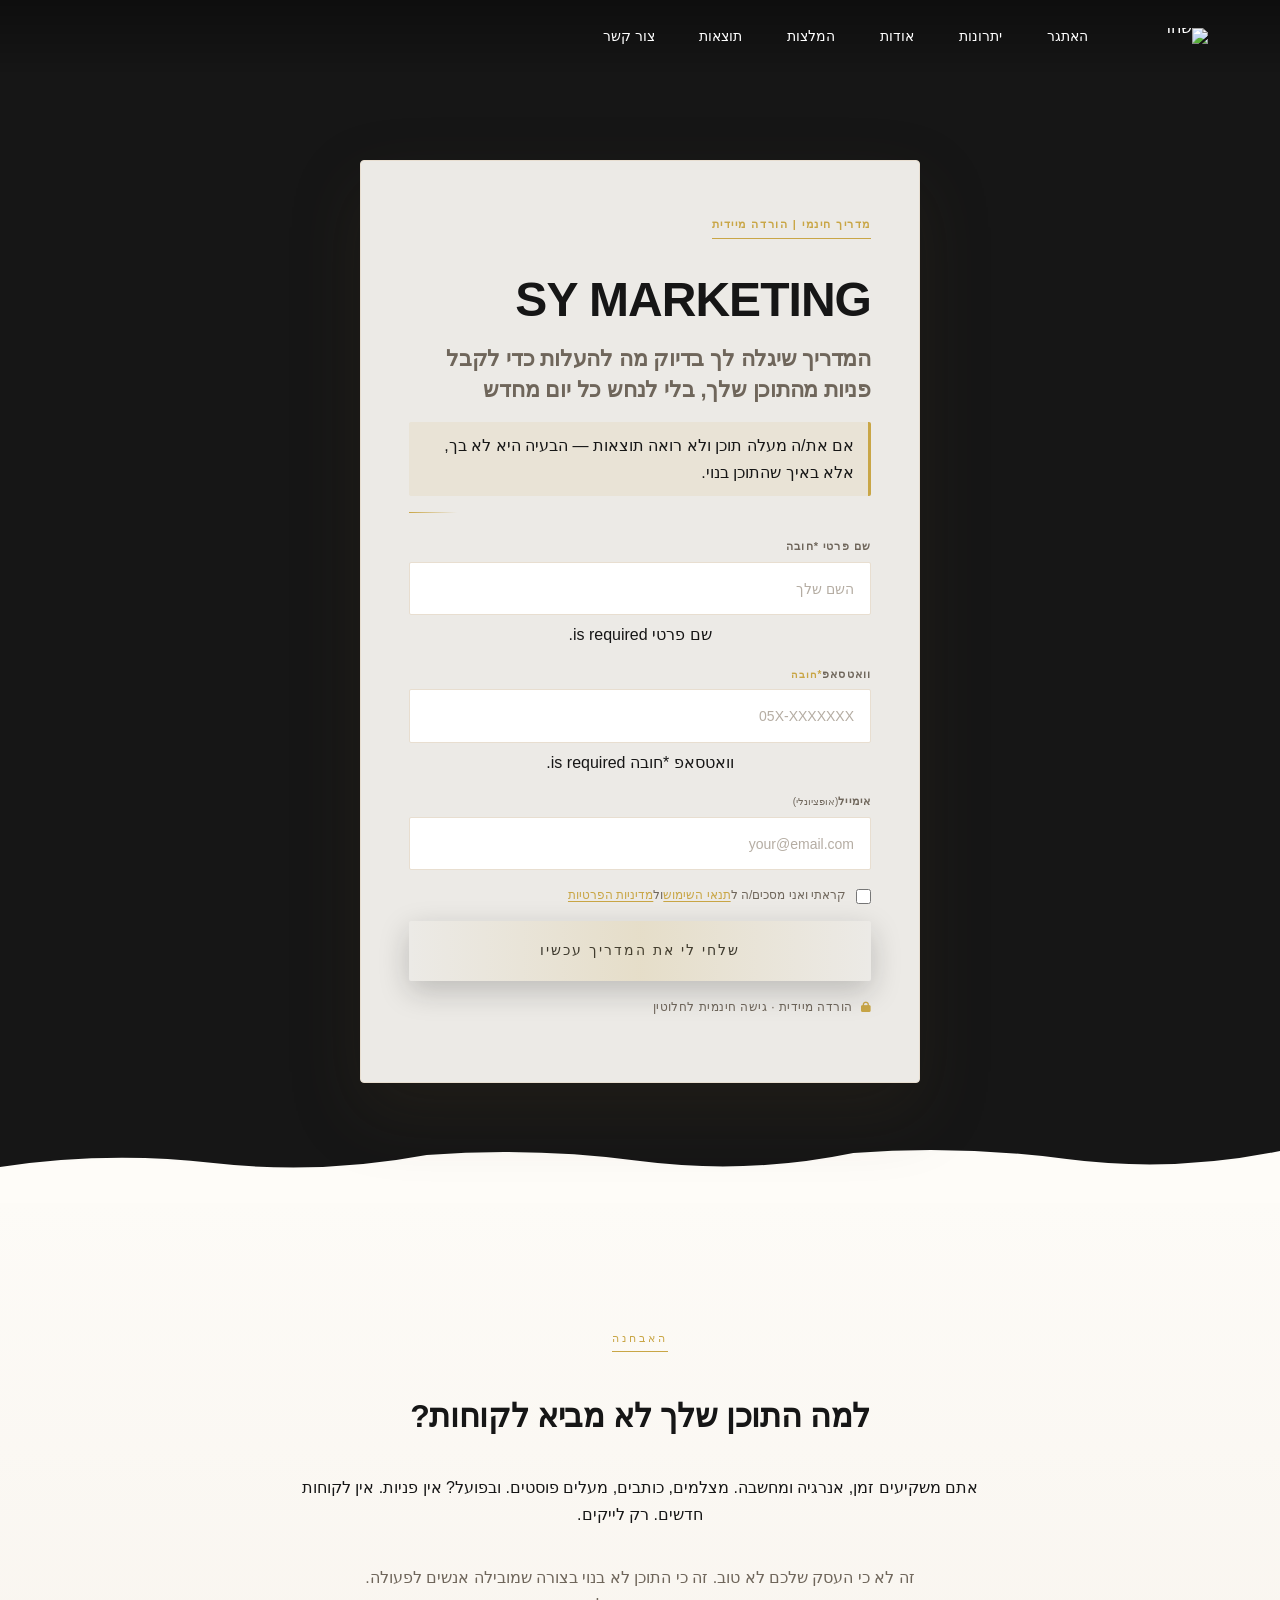
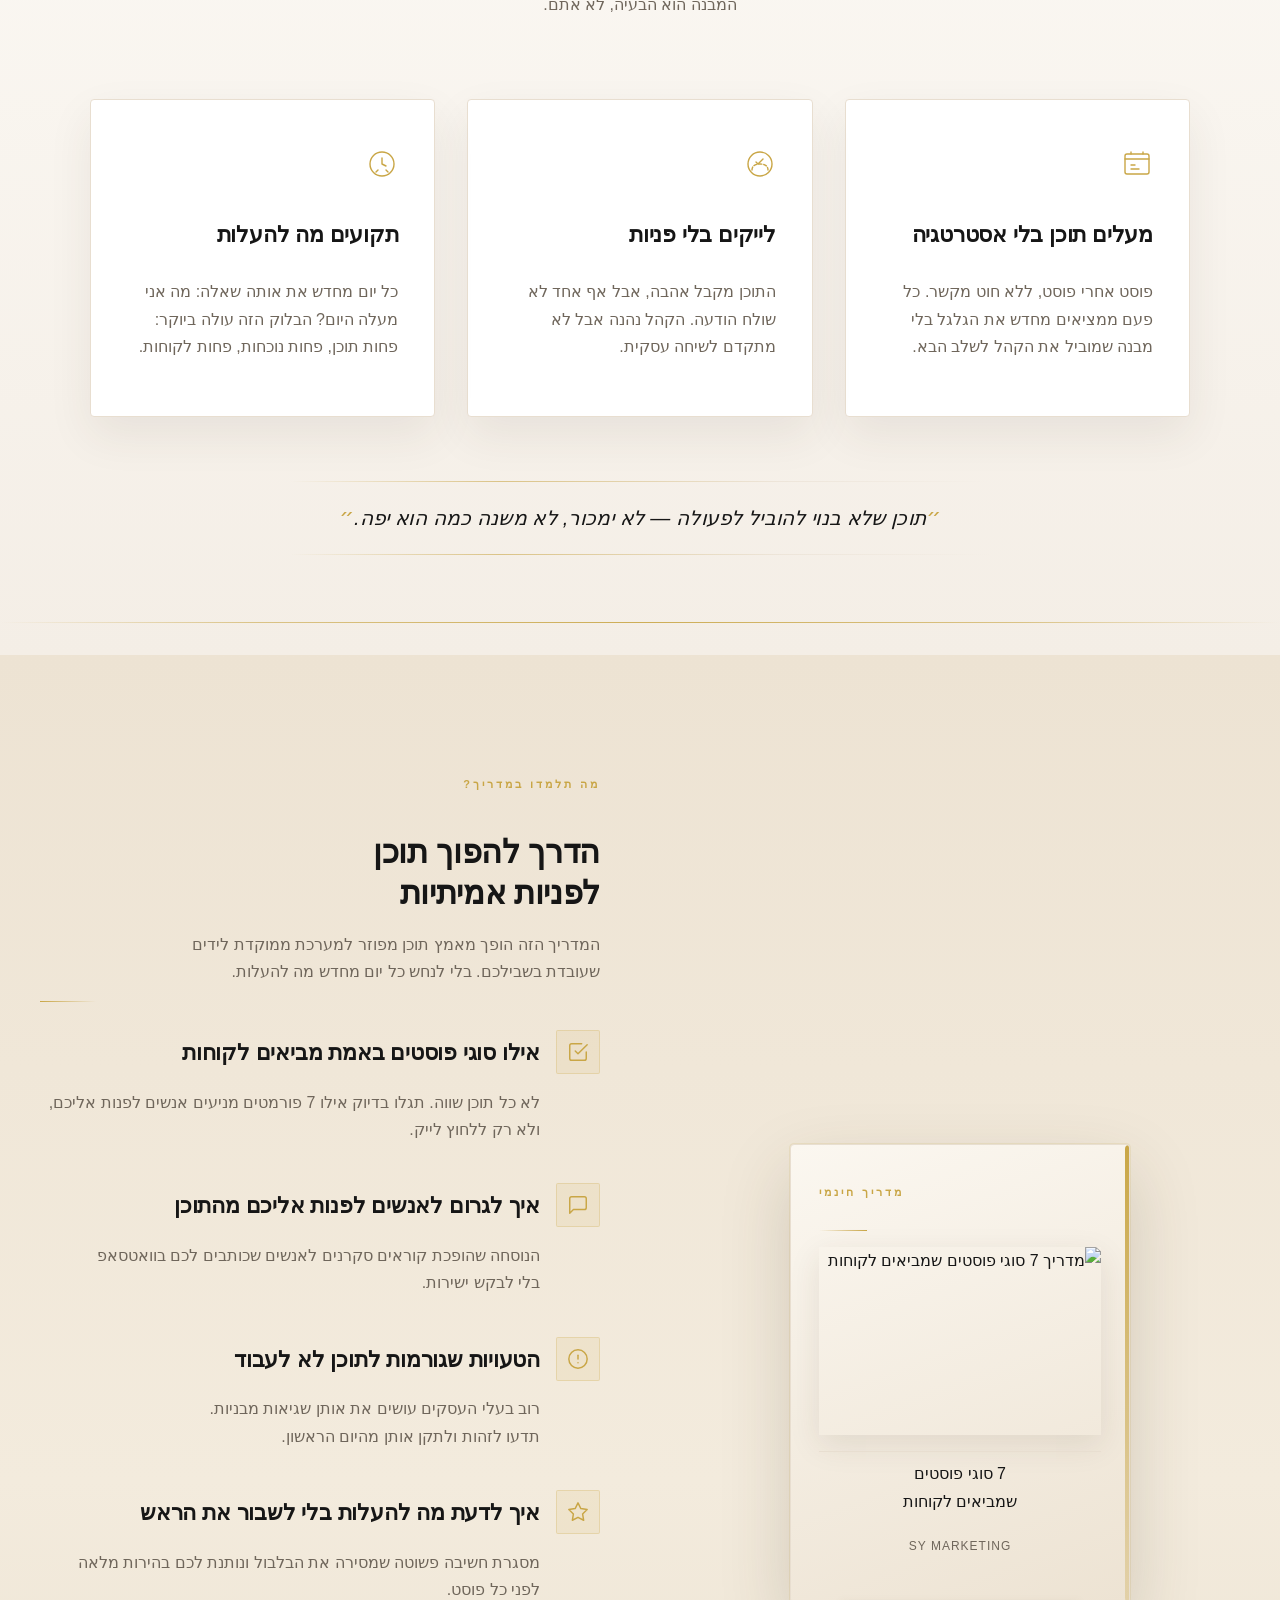
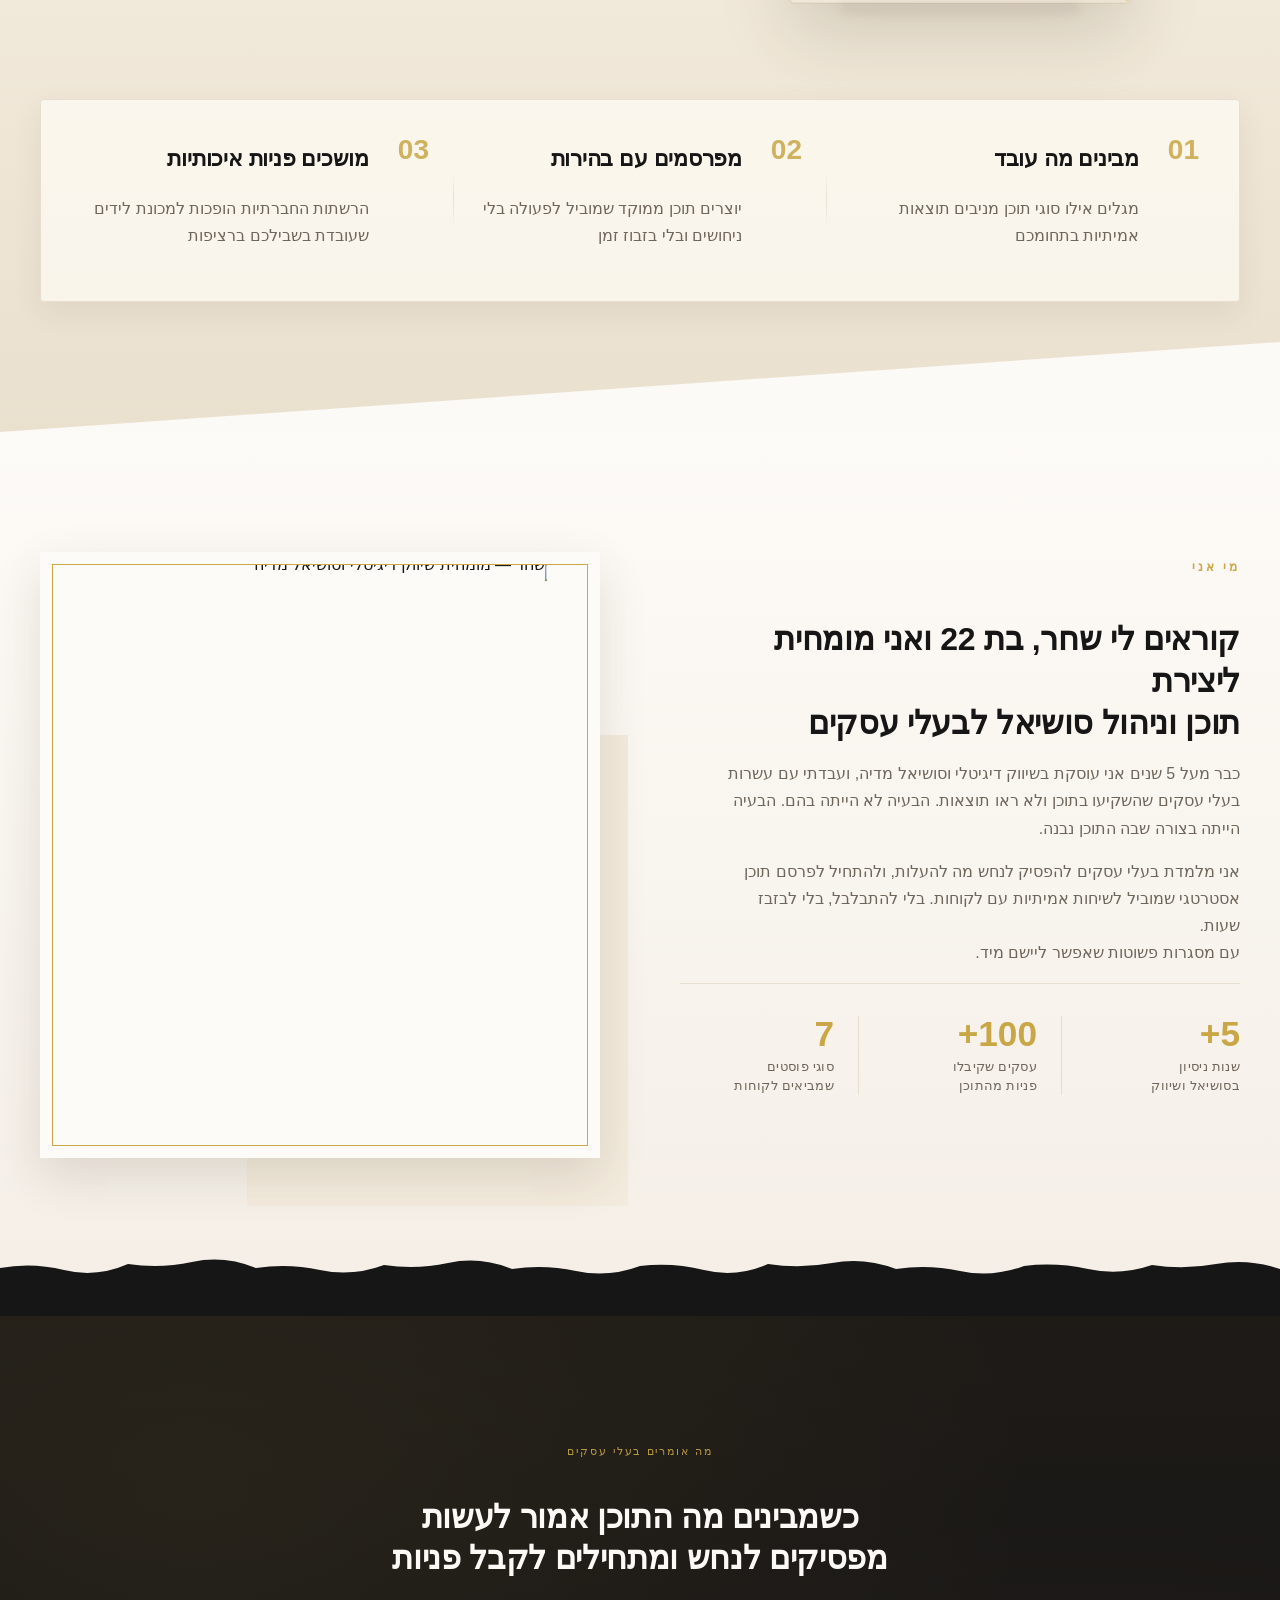
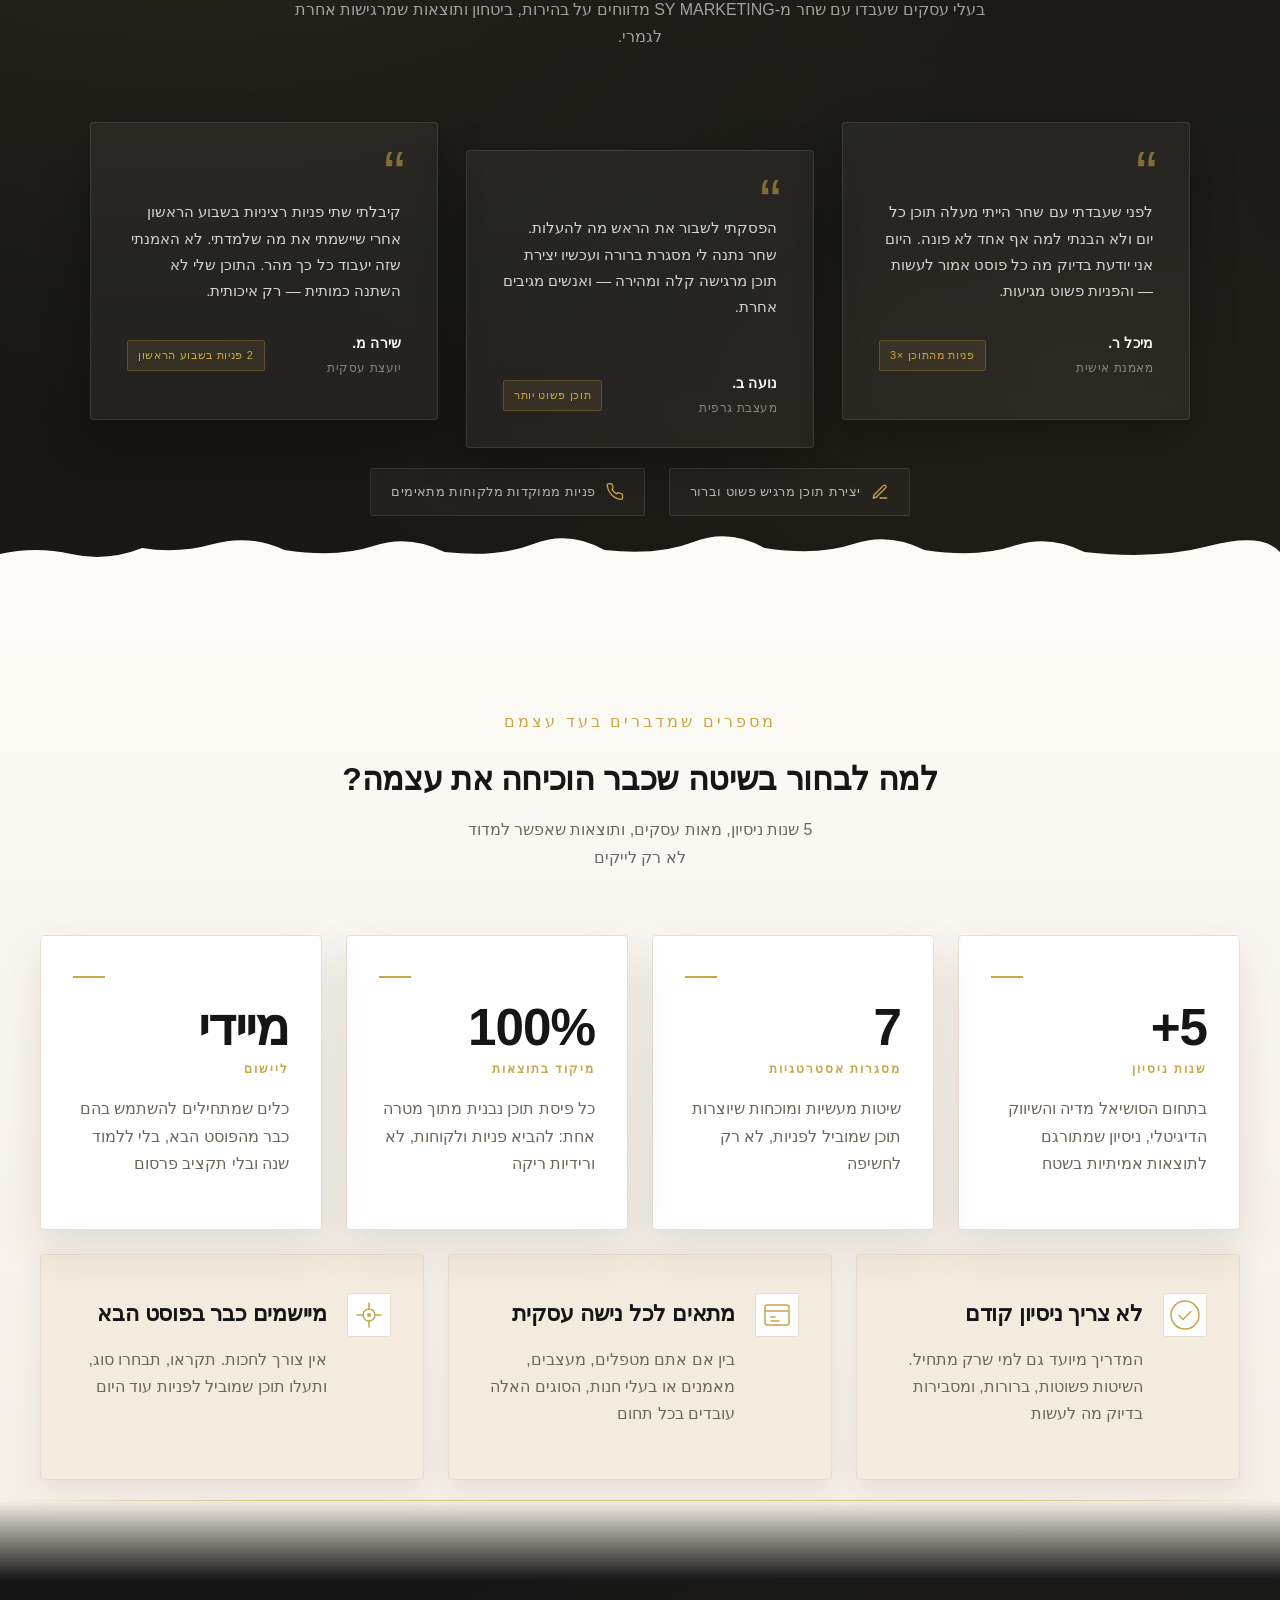
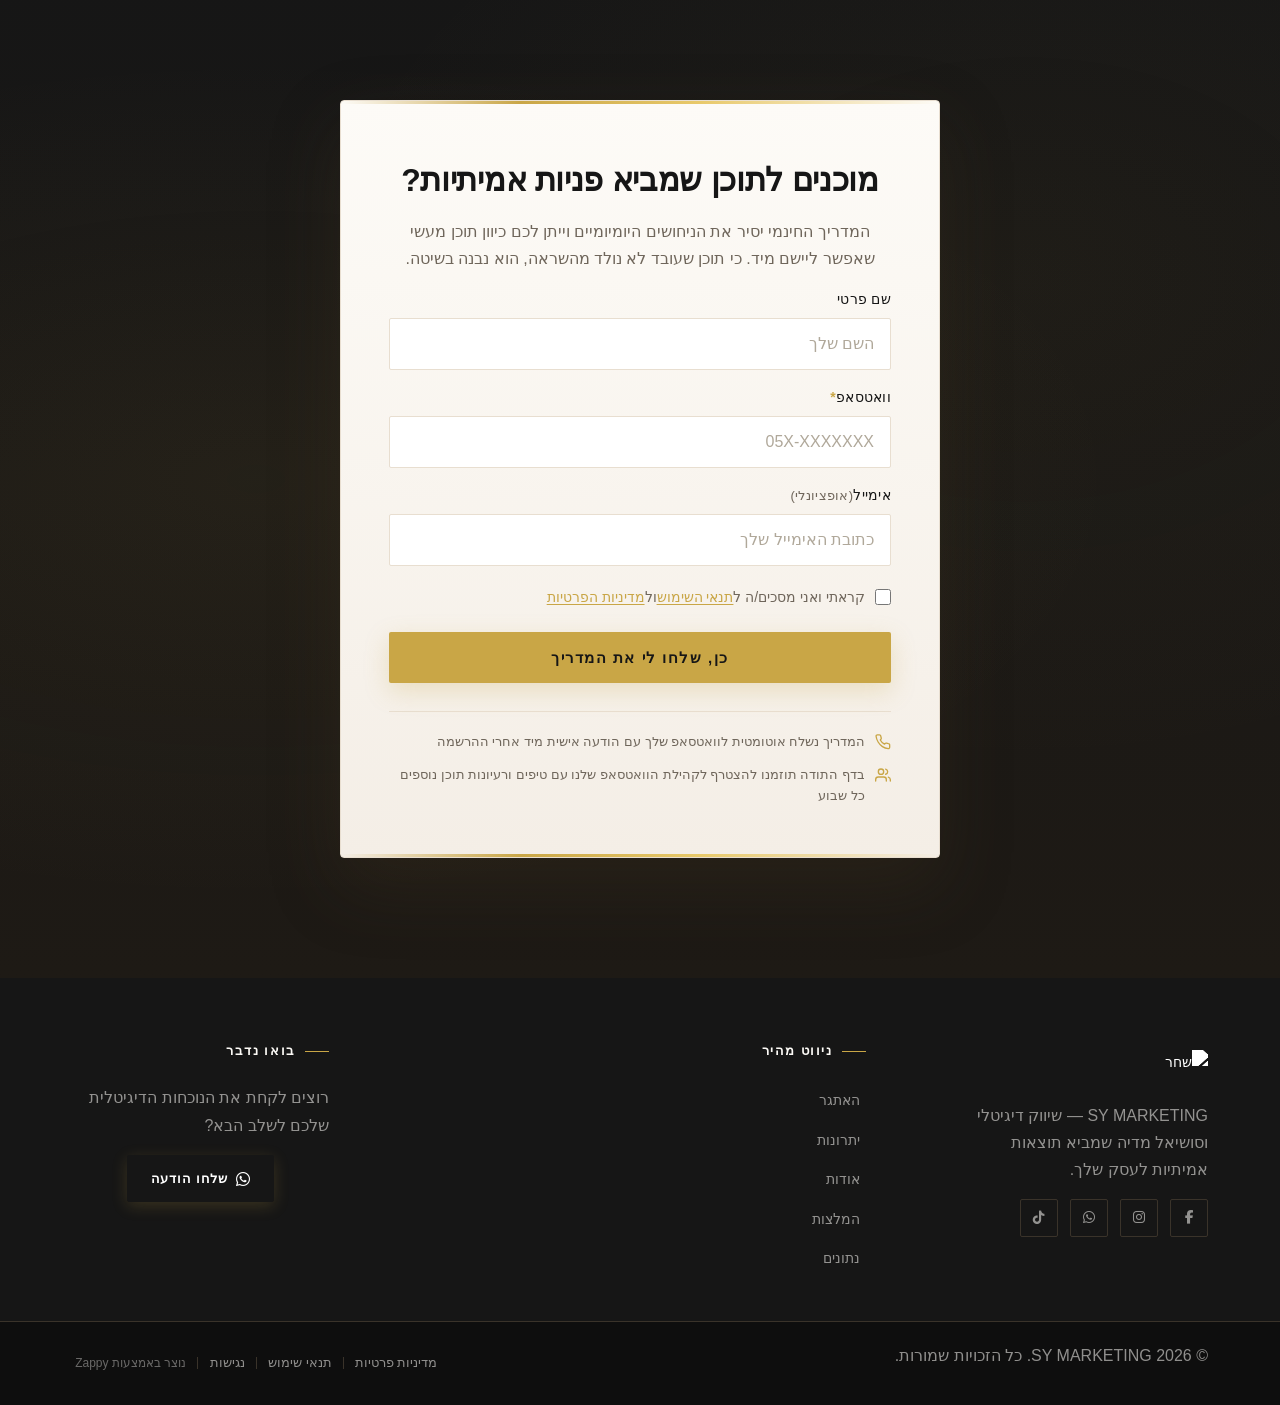
==== commit 9fe2a15a: "Background sync: Progressive GitHub Sync" ====
--- a/public/index.html
+++ b/public/index.html
@@ -1 +1 @@
-<!doctype html><html dir="rtl" lang="he"><head><meta charset="UTF-8"><meta content="width=device-width,initial-scale=1" name="viewport"><meta content="index, follow" name="robots"><title>איך להביא לקוחות דרך רשתות חברתיות — שחר</title><meta content="Shachar is a personal brand in the digital marketing and social media space with 5 years of experience. She helps business owners stop guessing and start creati" name="description"><meta content="איך להביא לקוחות דרך רשתות חברתיות, תוכן שמביא לקוחות לעסק, מדריך חינמי שיווק ברשתות חברתיות, למה התוכן שלי לא מביא לקוחות" name="keywords"><link href="/assets/favicon.ico" rel="icon" type="image/x-icon"><link href="/assets/favicon-16x16.png" rel="icon" type="image/png" sizes="16x16"><link href="/assets/favicon-32x32.png" rel="icon" type="image/png" sizes="32x32"><link href="/assets/favicon-48x48.png" rel="icon" type="image/png" sizes="48x48"><link href="/assets/favicon-192x192.png" rel="icon" type="image/png" sizes="192x192"><link href="/assets/favicon-512x512.png" rel="icon" type="image/png" sizes="512x512"><link href="/assets/apple-touch-icon.png" rel="apple-touch-icon"><script>!function(){"use strict";var t="9f3be0ba-ed18-4de5-8cdb-1510b4c880d9",e="https://api.zappy5.com/api/analytics/track",a=18e5,n=2592e6,o=!0,i=!0,r=!0;var s=function(){var e="zappy_visitor_"+t,a=null;try{if(a=localStorage.getItem(e)){var o=JSON.parse(a),i=Date.now();if(i-o.created<n)return o.lastSeen=i,localStorage.setItem(e,JSON.stringify(o)),o.id}}catch(t){console.warn("Zappy Analytics: LocalStorage not available")}var r="zv_"+Date.now()+"_"+Math.random().toString(36).substr(2,9);try{localStorage.setItem(e,JSON.stringify({id:r,created:Date.now(),lastSeen:Date.now()}))}catch(t){}return r}(),c=function(){var e="zappy_session_"+t,n=null;try{if(n=sessionStorage.getItem(e)){var o=JSON.parse(n),i=Date.now();if(i-o.timestamp<a)return o.timestamp=i,sessionStorage.setItem(e,JSON.stringify(o)),o.id}}catch(t){console.warn("Zappy Analytics: SessionStorage not available")}var r="zs_"+Date.now()+"_"+Math.random().toString(36).substr(2,9);try{sessionStorage.setItem(e,JSON.stringify({id:r,timestamp:Date.now()}))}catch(t){}return r}();function l(a,n){n=n||{};var o={website_id:t,event_type:a,page_path:window.location.pathname,referrer:document.referrer||"direct",visitor_id:s,session_id:c,metadata:n};if(navigator.sendBeacon){var i=new Blob([JSON.stringify(o)],{type:"application/json"});navigator.sendBeacon(e,i)}else fetch(e,{method:"POST",headers:{"Content-Type":"application/json"},body:JSON.stringify(o),keepalive:!0}).catch(function(t){console.warn("Zappy Analytics: Failed to track event",t)})}o&&l("pageview",{title:document.title,url:window.location.href}),i&&document.addEventListener("click",function(t){var e=t.target;if("BUTTON"===e.tagName||e.closest("button")){var a="BUTTON"===e.tagName?e:e.closest("button");l("click",{element:"button",text:a.textContent.trim().substring(0,100),id:a.id||null,class:a.className||null})}else if("A"===e.tagName||e.closest("a")){var n="A"===e.tagName?e:e.closest("a");l("navigation",{element:"link",text:n.textContent.trim().substring(0,100),href:n.href,external:n.hostname!==window.location.hostname})}},!0),r&&document.addEventListener("submit",function(t){var e=t.target;l("form_submit",{form_id:e.id||null,form_name:e.name||null,form_action:e.action||null,form_method:e.method||"GET"})},!0);var d=Date.now();window.addEventListener("beforeunload",function(){l("page_unload",{time_on_page:Math.floor((Date.now()-d)/1e3),page_path:window.location.pathname})}),window.zappyAnalytics={track:l,getVisitorId:function(){return s},getSessionId:function(){return c}}}()</script><meta content="איך להביא לקוחות דרך רשתות חברתיות — שחר" property="og:title"><meta content="Shachar is a personal brand in the digital marketing and social media space with 5 years of experience. She helps business owners stop guessing and start creati" property="og:description"><meta content="website" property="og:type"><meta content="he_IL" property="og:locale"><meta content="summary_large_image" name="twitter:card"><meta content="איך להביא לקוחות דרך רשתות חברתיות — שחר" name="twitter:title"><meta content="Shachar is a personal brand in the digital marketing and social media space with 5 years of experience. She helps business owners stop guessing and start creati" name="twitter:description"><link href="https://cdnjs.cloudflare.com/ajax/libs/font-awesome/6.4.0/css/all.min.css" rel="stylesheet"><link href="/assets/favicon.ico" rel="icon" type="image/x-icon"><link href="/assets/favicon-16x16.png" rel="icon" type="image/png" sizes="16x16"><link href="/assets/favicon-32x32.png" rel="icon" type="image/png" sizes="32x32"><link href="/assets/favicon-48x48.png" rel="icon" type="image/png" sizes="48x48"><link href="/assets/favicon-192x192.png" rel="icon" type="image/png" sizes="192x192"><link href="/assets/favicon-512x512.png" rel="icon" type="image/png" sizes="512x512"><link href="/assets/apple-touch-icon.png" rel="apple-touch-icon"><link href="https://cdn.jsdelivr.net/npm/vanilla-cookieconsent@3/dist/cookieconsent.css" rel="stylesheet"><script src="https://cdn.jsdelivr.net/npm/vanilla-cookieconsent@3/dist/cookieconsent.umd.js"></script><script src="https://cdn.jsdelivr.net/gh/mickidum/acc_toolbar/acctoolbar/acctoolbar.min.js"></script><link href="/styles.css" rel="stylesheet"><style id="zappy-dropdown-submenu-styles">#navMenu li:has(.sub-menu),.nav-menu li:has(.sub-menu),.navbar li:has(.sub-menu),nav li:has(.sub-menu){position:relative}#navMenu .sub-menu,.nav-menu .sub-menu,.navbar .sub-menu,nav .sub-menu{display:block!important;position:absolute!important;top:100%;left:0;min-width:220px;background:#fff;border-radius:8px;box-shadow:0 8px 25px rgba(0,0,0,.15);padding:8px 0;opacity:0;visibility:hidden;transform:translateY(10px);transition:all .3s ease;z-index:1000;list-style:none;pointer-events:none}#navMenu li:hover>.sub-menu,.nav-menu li:hover>.sub-menu,.navbar li:hover>.sub-menu,nav li:hover>.sub-menu{opacity:1!important;visibility:visible!important;transform:translateY(0)!important;pointer-events:auto!important}.sub-menu li{list-style:none;margin:0;padding:0}.sub-menu a{display:block!important;padding:10px 16px!important;color:var(--text-dark,#333)!important;font-weight:500;text-decoration:none;white-space:nowrap;transition:background-color .2s}.sub-menu a:hover{background-color:#f5f5f5}[dir=rtl] .nav-menu .sub-menu,[dir=rtl] .navbar .sub-menu,[dir=rtl] nav .sub-menu,html[lang=ar] .nav-menu .sub-menu,html[lang=ar] .navbar .sub-menu,html[lang=ar] nav .sub-menu,html[lang=he] .nav-menu .sub-menu,html[lang=he] .navbar .sub-menu,html[lang=he] nav .sub-menu{left:auto!important;right:0!important}.sub-menu:empty,.sub-menu:not(:has(li)):not(:has(> a)),.sub-menu:not(:has(li:not(.zappy-hidden-menu-item))):not(:has(> a)){display:none!important;opacity:0!important;visibility:hidden!important;pointer-events:none!important}li:has(.menu-group-title):hover>.sub-menu{opacity:1!important;visibility:visible!important;transform:translateY(0)!important;pointer-events:auto!important}#navMenu>li>.menu-group-title,.nav-menu>li>.menu-group-title{display:inline-block;padding:.5rem 1rem;cursor:default;user-select:none}@media (max-width:768px){#navMenu .sub-menu,.nav-menu .sub-menu,.navbar .sub-menu,nav .sub-menu{position:static!important;transform:none!important;box-shadow:none!important;background:0 0!important;max-height:0;overflow:hidden;opacity:0;visibility:hidden;transition:max-height .3s ease,opacity .3s ease;padding:0!important;border-radius:0!important}.sub-menu.mobile-expanded{max-height:60vh!important;overflow-y:auto!important;opacity:1!important;visibility:visible!important;padding:8px 0 8px 16px!important}[dir=rtl] .sub-menu.mobile-expanded,html[lang=he] .sub-menu.mobile-expanded{padding:8px 16px 8px 0!important}#navMenu li:hover>.sub-menu,.nav-menu li:hover>.sub-menu,.navbar li:hover>.sub-menu,nav li:hover>.sub-menu{opacity:0;visibility:hidden;pointer-events:none}#navMenu li>.sub-menu.mobile-expanded,.nav-menu li>.sub-menu.mobile-expanded,.navbar li>.sub-menu.mobile-expanded,nav li>.sub-menu.mobile-expanded{opacity:1!important;visibility:visible!important;pointer-events:auto!important}#navMenu li:has(.sub-menu),.nav-menu li:has(.sub-menu),.navbar li:has(.sub-menu),nav li:has(.sub-menu){display:flex!important;flex-wrap:wrap!important;align-items:center!important;position:relative!important;min-height:44px!important}#navMenu li:has(.sub-menu)>a,.nav-menu li:has(.sub-menu)>a,.navbar li:has(.sub-menu)>a,nav li:has(.sub-menu)>a{flex:1!important;min-width:0!important}#navMenu li:has(.sub-menu)>.menu-group-title,.nav-menu li:has(.sub-menu)>.menu-group-title,.navbar li:has(.sub-menu)>.menu-group-title,nav li:has(.sub-menu)>.menu-group-title{flex:1!important;min-width:0!important;padding:0!important;line-height:inherit!important}#navMenu li:has(.sub-menu)>.sub-menu,.nav-menu li:has(.sub-menu)>.sub-menu,.navbar li:has(.sub-menu)>.sub-menu,nav li:has(.sub-menu)>.sub-menu{flex-basis:100%!important;width:100%!important}#navMenu li:has(.sub-menu)>a [class*=arrow],#navMenu li:has(.sub-menu)>a [class*=chevron],.nav-menu li:has(.sub-menu)>a .fa-angle-down,.nav-menu li:has(.sub-menu)>a .fa-chevron-down,.nav-menu li:has(.sub-menu)>a [class*=arrow],.nav-menu li:has(.sub-menu)>a [class*=chevron],nav li:has(.sub-menu)>a [class*=arrow],nav li:has(.sub-menu)>a [class*=chevron]{display:none!important;visibility:hidden!important}.mobile-submenu-toggle{display:flex!important;align-items:center!important;justify-content:center!important;width:44px!important;height:auto!important;background:0 0!important;border:none!important;cursor:pointer!important;color:var(--text-dark)!important;position:static!important;flex-shrink:0!important;align-self:stretch!important;z-index:2!important;padding:0!important;margin:0!important}.mobile-submenu-toggle::after{content:''!important;width:0!important;height:0!important;border-left:6px solid transparent!important;border-right:6px solid transparent!important;border-top:7px solid currentColor!important;transition:transform .3s ease!important}.mobile-submenu-toggle.expanded::after{transform:rotate(180deg)!important}.sub-menu a{padding:10px 0!important;display:block!important;color:var(--text-dark)!important}.navbar .sub-menu li a,.zappy-products-dropdown .sub-menu a,nav.navbar .sub-menu li a{color:var(--text-dark)!important}}@media (min-width:769px){.mobile-submenu-toggle{display:none!important}}</style><style id="mobile-lang-menu-deployed-css">@media (max-width:768px){.lang-switcher,.nav-container .lang-switcher,.nav-cta-container .lang-switcher,.nav-ecommerce-icons .lang-switcher,.nav-icons-left .lang-switcher,.navbar .lang-switcher,.navbar .nav-cta-container .lang-switcher{display:none!important}.mobile-lang-menu{width:100%;border-top:1px solid rgba(128,128,128,.2);padding:8px 0 0 0;margin-top:8px}.mobile-lang-toggle{display:flex!important;align-items:center;justify-content:space-between;width:100%;padding:12px 16px;background:0 0;border:none;cursor:pointer;font-size:15px;color:inherit;font-family:inherit}.mobile-lang-toggle::after{content:'';display:inline-block;width:8px;height:8px;border-right:2px solid currentColor;border-bottom:2px solid currentColor;transform:rotate(45deg);transition:transform .3s ease;margin-left:8px}.mobile-lang-toggle.expanded::after{transform:rotate(-135deg)}.mobile-lang-options{max-height:0;overflow:hidden;transition:max-height .3s ease}.mobile-lang-options.expanded{max-height:300px}.mobile-lang-option{display:flex!important;align-items:center;gap:10px;padding:10px 24px;text-decoration:none;color:inherit;font-size:14px;font-family:inherit}.mobile-lang-option:hover{background:rgba(128,128,128,.1)}.mobile-lang-option.active{font-weight:600;opacity:.7;pointer-events:none}.mobile-lang-option img{width:20px;height:20px;border-radius:50%}}@media (min-width:769px){.mobile-lang-menu{display:none!important}}</style><style id="zappy-widget-visibility">#mic-access-tool-box,#mic-access-tool-general-button,#mic-init-access-tool #mic-access-tool-box,#mic-init-access-tool #mic-access-tool-general-button,#mic-init-access-tool .mic-access-tool-general-button,._access-icon,._access-menu,.mic-access-tool-box,.mic-access-tool-general-button,div[id*=mic-access-tool-box]{display:none!important;visibility:hidden!important;opacity:0!important;pointer-events:none!important}</style></head><body><nav class="navbar" dir="rtl"><button class="mobile-toggle" aria-label="Menu" id="mobileToggle"><svg viewBox="0 0 24 24" fill="none" height="24" width="24" class="hamburger-icon"><path d="M3 12h18M3 6h18M3 18h18" stroke="currentColor" stroke-width="2" stroke-linecap="round"></path></svg><svg viewBox="0 0 24 24" fill="none" height="24" width="24" class="close-icon" style="display:none"><path d="M18 6L6 18M6 6l12 12" stroke="currentColor" stroke-width="2" stroke-linecap="round"></path></svg></button><button class="phone-header-btn" aria-label="Call" data-phone=""><svg viewBox="0 0 24 24" fill="currentColor" height="20" width="20"><path d="M22 16.92v3a2 2 0 0 1-2.18 2 19.79 19.79 0 0 1-8.63-3.07 19.5 19.5 0 0 1-6-6 19.79 19.79 0 0 1-3.07-8.67A2 2 0 0 1 4.11 2h3a2 2 0 0 1 2 1.72 12.84 12.84 0 0 0 .7 2.81 2 2 0 0 1-.45 2.11L8.09 9.91a16 16 0 0 0 6 6l1.27-1.27a2 2 0 0 1 2.11-.45 12.84 12.84 0 0 0 2.81.7A2 2 0 0 1 22 16.92z"></path></svg></button><div class="nav-container"><div class="nav-right-group"><div class="nav-brand"><a href="/" class="logo-link"><img alt="שחר" src="/assets/logo.webp" class="logo"></a></div><ul class="nav-menu" id="navMenu"><li><a href="#problem">האתגר</a></li><li><a href="#benefits">יתרונות</a></li><li><a href="#about">אודות</a></li><li><a href="#testimonials">המלצות</a></li><li><a href="#stats">תוצאות</a></li><li><a href="#cta">צור קשר</a></li></ul></div><div class="nav-cta-container"></div></div></nav><script>window.addEventListener("load",function(){const e=document.querySelector(".navbar, nav, header");if(!e)return void console.log("[Navbar] Navbar element not found");let t=document.getElementById("mobileToggle")||document.querySelector(".mobile-toggle")||document.querySelector(".hamburger")||document.querySelector(".hamburger-menu")||document.querySelector(".menu-toggle")||document.querySelector(".burger-menu")||document.querySelector('[aria-label="Menu"]')||document.querySelector('[aria-label="תפריט"]');const o=document.querySelector(".phone-header-btn"),n=window.getComputedStyle(e);let r=n.backgroundColor;if(console.log("[Navbar] Initial navbar background:",r),"transparent"===r||"rgba(0, 0, 0, 0)"===r||r.startsWith("rgba")&&r.includes(", 0)")){const e=n.backgroundImage;if(e&&"none"!==e)console.log("[Navbar] Navbar has background image/gradient, using dark text"),r="rgb(240, 240, 240)";else{const e=window.getComputedStyle(document.body).backgroundColor;console.log("[Navbar] Navbar transparent, using body background:",e),r=e}}const i=r.match(/\d+/g);if(i&&i.length>=3){const e=(.299*parseInt(i[0])+.587*parseInt(i[1])+.114*parseInt(i[2]))/255;console.log("[Navbar] Mobile button colors preserved from Claude CSS (luminance:",e.toFixed(2)+")");const n=document.createElement("style");n.id="zappy-mobile-nav-fix";document.documentElement.lang;document.documentElement.dir,n.textContent='\n        /* Hide mobile buttons on desktop, show only on mobile */\n        @media (min-width: 769px) {\n          .mobile-toggle,\n          .phone-header-btn {\n            display: none !important;\n          }\n        }\n        \n        /* Show and position mobile buttons correctly on mobile */\n        @media (max-width: 768px) {\n          .mobile-toggle,\n          .phone-header-btn {\n            position: absolute !important;\n            top: 50% !important;\n            transform: translateY(-50%) !important;\n            z-index: 1001 !important;\n            display: flex !important;\n            align-items: center !important;\n            justify-content: center !important;\n            width: 36px !important;\n            height: 36px !important;\n            border-radius: 50% !important;\n            border: none !important;\n            cursor: pointer !important;\n            padding: 6px !important;\n            background: none !important;\n            color: var(--nav-text, var(--text-dark)) !important;\n          }\n          \n          /* LTR positioning (default): hamburger LEFT, phone RIGHT */\n          html:not([dir="rtl"]):not([lang="he"]):not([lang="ar"]) .mobile-toggle,\n          html[dir="ltr"] .mobile-toggle {\n            left: 12px !important;\n            right: auto !important;\n          }\n          html:not([dir="rtl"]):not([lang="he"]):not([lang="ar"]) .phone-header-btn,\n          html[dir="ltr"] .phone-header-btn {\n            right: 12px !important;\n            left: auto !important;\n          }\n          \n          /* RTL positioning: hamburger RIGHT, phone LEFT */\n          html[dir="rtl"] .mobile-toggle,\n          html[lang="he"] .mobile-toggle,\n          html[lang="ar"] .mobile-toggle {\n            right: 12px !important;\n            left: auto !important;\n          }\n          html[dir="rtl"] .phone-header-btn,\n          html[lang="he"] .phone-header-btn,\n          html[lang="ar"] .phone-header-btn {\n            left: 12px !important;\n            right: auto !important;\n          }\n          \n          /* CRITICAL: Ensure nav-container has min-height on mobile */\n          /* All children are positioned absolutely/fixed on mobile, so height:auto collapses to 0 */\n          .nav-container {\n            min-height: 70px !important;\n            position: relative !important;\n          }\n          \n          /* Ensure SVG icons are properly sized and inherit color */\n          .mobile-toggle svg,\n          .phone-header-btn svg {\n            width: 24px !important;\n            height: 24px !important;\n            /* Don\'t force display - let JavaScript control hamburger/close toggle */\n          }\n          \n          /* Reset nav-cta-container on mobile - remove desktop box-shadow/padding */\n          /* that creates a visible ghost box when CTA button is hidden */\n          .nav-cta-container {\n            box-shadow: none !important;\n            padding: 0 !important;\n          }\n          \n          /* Hide nav-cta-container entirely on mobile when there\'s no lang-switcher */\n          /* (only the CTA button is inside, and it\'s hidden on mobile) */\n          .nav-cta-container:not(:has(.lang-switcher)) {\n            display: none !important;\n          }\n          \n          /* CRITICAL: Prevent hero image fade gradient from bleeding over headline text */\n          /* The .image-fade-gradient has bottom: -30px (extends below parent) */\n          /* On mobile stacked layout, this overlaps the h1 text below the image */\n          .hero-image-column {\n            overflow: hidden !important;\n          }\n          .image-fade-gradient {\n            bottom: 0 !important;\n          }\n          \n          /* Hide desktop language switcher on mobile - hamburger menu handles it */\n          /* High specificity to override stored CSS */\n          .lang-switcher,\n          .nav-cta-container .lang-switcher,\n          .nav-container .lang-switcher,\n          .navbar .lang-switcher,\n          .navbar .nav-cta-container .lang-switcher {\n            display: none !important;\n          }\n        }\n      ';const r=document.getElementById("zappy-mobile-nav-fix");r&&r.remove(),document.head.appendChild(n),console.log("[Navbar] Critical CSS injected for mobile nav positioning");const l=window.innerWidth<=768;if(t){const e=t.querySelector(".hamburger-icon"),o=t.querySelector(".close-icon");e&&(e.style.setProperty("width","24px","important"),e.style.setProperty("height","24px","important"),e.style.setProperty("display","block","important")),o&&(o.style.setProperty("width","24px","important"),o.style.setProperty("height","24px","important"),o.style.setProperty("display","none","important")),l?(t.style.setProperty("position","absolute","important"),t.style.setProperty("top","50%","important"),t.style.setProperty("transform","translateY(-50%)","important"),t.style.setProperty("z-index","1001","important"),t.style.removeProperty("left"),t.style.removeProperty("right"),console.log("[Navbar] Mobile toggle positioning applied (mobile viewport)")):(t.style.removeProperty("position"),t.style.removeProperty("top"),t.style.removeProperty("transform"),t.style.removeProperty("z-index"),t.style.removeProperty("left"),t.style.removeProperty("right"),console.log("[Navbar] Desktop viewport - cleared mobile toggle inline positioning"))}if(o){const e=o.querySelector("svg");e&&(e.style.width="24px",e.style.height="24px",e.setAttribute("width","24"),e.setAttribute("height","24")),l?(o.style.setProperty("position","absolute","important"),o.style.setProperty("top","50%","important"),o.style.setProperty("transform","translateY(-50%)","important"),o.style.setProperty("z-index","1001","important"),o.style.removeProperty("left"),o.style.removeProperty("right"),console.log("[Navbar] Phone button positioning applied (mobile viewport)")):(o.style.removeProperty("position"),o.style.removeProperty("top"),o.style.removeProperty("transform"),o.style.removeProperty("z-index"),o.style.removeProperty("left"),o.style.removeProperty("right"),console.log("[Navbar] Desktop viewport - cleared phone button inline positioning"))}}else console.log("[Navbar] Could not parse background color:",r);t=document.getElementById("mobileToggle")||document.querySelector(".mobile-toggle")||document.querySelector(".hamburger")||document.querySelector(".hamburger-menu")||document.querySelector(".menu-toggle")||document.querySelector(".burger-menu")||document.querySelector('[aria-label="Menu"]')||document.querySelector('[aria-label="תפריט"]');const l=document.getElementById("navMenu")||document.querySelector(".nav-menu")||document.querySelector(".nav-links")||document.querySelector("nav ul:not(.submenu)");if(!t||!l)return void console.log("[Navbar] Mobile toggle or menu not found:",{toggle:!!t,menu:!!l});l.id||(l.id="navMenu"),console.log("[Navbar] Initializing mobile menu...");const a=t.cloneNode(!0);t.parentNode.replaceChild(a,t),a.addEventListener("click",function(e){e.preventDefault(),e.stopPropagation();const t=this.querySelector(".hamburger-icon"),o=this.querySelector(".close-icon");l.classList.contains("active")?(l.classList.remove("active"),t&&t.style.setProperty("display","block","important"),o&&o.style.setProperty("display","none","important"),document.body.style.overflow="",console.log("[Navbar] Menu closed")):(l.classList.add("active"),t&&t.style.setProperty("display","none","important"),o&&o.style.setProperty("display","block","important"),document.body.style.overflow="hidden",console.log("[Navbar] Menu opened"))}),l.querySelectorAll("a").forEach(function(e){e.addEventListener("click",function(){if("#"===this.getAttribute("href"))return;const e=a.querySelector(".hamburger-icon"),t=a.querySelector(".close-icon");l.classList.remove("active"),e&&e.style.setProperty("display","block","important"),t&&t.style.setProperty("display","none","important"),document.body.style.overflow="",console.log("[Navbar] Menu closed (link clicked)")})});var s=l.querySelectorAll(".dropdown-toggle");s.forEach(function(e){e.addEventListener("click",function(e){e.preventDefault(),e.stopPropagation();var t=this.closest(".nav-dropdown");t&&(t.parentNode.querySelectorAll(".nav-dropdown.open").forEach(function(e){e!==t&&e.classList.remove("open")}),t.classList.toggle("open"),console.log("[Navbar] Dropdown toggled:",t.classList.contains("open")?"open":"closed"))})}),document.addEventListener("click",function(e){e.target.closest(".nav-dropdown")||document.querySelectorAll(".nav-dropdown.open").forEach(function(e){e.classList.remove("open")})}),console.log("[Navbar] Dropdown handlers initialized for "+s.length+" dropdowns"),o&&o.addEventListener("click",function(){const e=document.querySelectorAll('a[href^="tel:"]'),t=e.length>0?e[0].getAttribute("href").replace("tel:",""):"[business_phone]";window.location.href="tel:"+t,console.log("[Navbar] Phone button clicked")}),console.log("[Navbar] Mobile menu initialized successfully");const p=function(){const e=document.querySelector(".whatsapp-float");e&&(window.innerWidth>=769?(e.style.setProperty("display","none","important"),e.style.setProperty("visibility","hidden","important"),e.style.setProperty("opacity","0","important"),e.style.setProperty("pointer-events","none","important"),console.log("[WhatsApp] Button hidden on desktop")):(e.style.removeProperty("display"),e.style.removeProperty("visibility"),e.style.removeProperty("opacity"),e.style.removeProperty("pointer-events"),console.log("[WhatsApp] Button visible on mobile")))};let c;p(),window.addEventListener("resize",function(){clearTimeout(c),c=setTimeout(p,100)})})</script><main><section class="index-hero-section" id="hero" data-layout-spec="בית-hero" dir="rtl" data-element-id="zappy-hero-bg-hero" data-element-type="background-image" data-hero-type="fullscreen-scrim" data-zappy-bg-color="" data-zappy-bg-image="assets/business-general-hero-upload-1776015241699.webp" data-zappy-bg-overlay-color="#161616" data-zappy-bg-overlay-opacity="30" data-zappy-bg-position="50% 50%" data-zappy-bg-type="image" data-zappy-bg-video-type="" data-zappy-bg-video-url="" data-zappy-bg-zoom="1" style="position:relative;overflow:hidden;background-image:linear-gradient(rgba(22, 22, 22, 0.3), rgba(22, 22, 22, 0.3)), url(&quot;assets/business-general-hero-upload-1776015241699.webp&quot;);background-size:cover !important;background-position:50% 50% !important;background-repeat:no-repeat;--zappy-bg-overlay:rgba(22, 22, 22, 0.3);--zappy-bg-image:url(&quot;assets/business-general-hero-upload-1776015241699.webp&quot;)"><div class="index-hero-bg" style="display:none" data-zappy-original-bg="hidden"><img alt="שחר – מומחית שיווק דיגיטלי וסושיאל מדיה יוצרת תוכן" src="/assets/site-index-hero-image-1.webp" data-context="Elegant Israeli woman named Shachar in her late 20s or early 30s, professional personal brand digital marketing expert, sitting at a bright minimal desk working on a sleek laptop, surrounded by soft natural light, cream and white tones, a small coffee cup, perhaps a notebook with gold pen, very clean and airy atmosphere, premium lifestyle photography, editorial magazine quality, warm natural light from the side, shallow depth of field, calm and aspirational mood" data-placeholder="index-hero-image-1" height="900" width="1440" data-hero-bg="true"></div><div class="index-hero-scrim" aria-hidden="true" data-zappy-original-bg="hidden" style="display:none"></div><div class="index-hero-wrapper" style="justify-content:center !important;display:flex !important;align-items:center !important"><div class="index-hero-card"><p><span class="index-hero-eyebrow">מדריך חינמי | הורדה מיידית</span></p><h1 class="index-hero-h1">SY MARKETING</h1><h3 class="index-hero-subtitle">המדריך שיגלה לך בדיוק מה להעלות כדי לקבל פניות מהתוכן שלך, בלי לנחש כל יום מחדש</h3><p class="index-hero-pain">אם את/ה מעלה תוכן ולא רואה תוצאות — הבעיה היא לא בך, אלא באיך שהתוכן בנוי.</p><div class="index-hero-divider" aria-hidden="true"></div><form action="#" class="contact-form index-hero-form" method="post" style="text-align:center !important;display:flex !important;justify-content:center !important;align-items:flex-start !important;width:100% !important"><div class="index-hero-field"><label for="hero-name">שם פרטי *חובה</label><input class="field-error" name="name" type="text" fdprocessedid="4evyzm" id="hero-name" placeholder="השם שלך" required="" aria-invalid="true"><span class="form-error" aria-live="polite" role="alert" style="display:block">שם פרטי is required.</span></div><div class="index-hero-field"><label for="hero-whatsapp">וואטסאפ<span class="index-hero-required">*חובה</span></label><input class="field-error" name="whatsapp" type="tel" fdprocessedid="z2f57" id="hero-whatsapp" placeholder="05X-XXXXXXX" required="" aria-invalid="true"><span class="form-error" aria-live="polite" role="alert" style="display:block">וואטסאפ *חובה is required.</span></div><div class="index-hero-field"><label for="hero-email">אימייל<span class="index-hero-optional">(אופציונלי)</span></label><input class="field-valid" name="email" type="email" fdprocessedid="ry79y" id="hero-email" placeholder="your@email.com" aria-invalid="false"><span class="form-error" aria-live="polite" role="alert" style="display:none"></span></div><div class="privacy-consent"><label class="privacy-consent-label"><input class="field-valid privacy-consent-checkbox" name="privacy_consent" type="checkbox" required="" aria-invalid="false"><span>קראתי ואני מסכים/ה ל<a href="/terms" target="_blank">תנאי השימוש</a>ול<a href="/privacy" target="_blank">מדיניות הפרטיות</a></span><span class="form-error" aria-live="polite" role="alert" style="display:none"></span></label></div><button class="index-hero-cta" data-element-id="btn-1776016534750-bxcf3txmo" data-element-type="button" data-native-element="true" fdprocessedid="f42o3m" style="outline:none;color:rgb(42, 42, 42) !important;border-color:transparent !important;background-color:transparent !important;background-image:none !important" type="submit">שלחי לי את המדריך עכשיו</button><p class="index-hero-reassurance"><i class="fa-lock fa-solid"></i>&nbsp; הורדה מיידית · גישה חינמית לחלוטין</p></form></div></div><div class="index-hero-divider-wrapper"><svg viewBox="0 0 1440 80" aria-hidden="true" xmlns="http://www.w3.org/2000/svg" data-no-icon-edit="true" preserveAspectRatio="none"><path d="M0,80 L0,44 Q120,28 240,40 T480,32 Q600,24 720,38 T960,30 Q1080,22 1200,36 T1440,28 L1440,80 Z" fill="#FDFBF7"></path><path d="M0,80 L0,46 Q120,30 240,42 T480,34 Q600,26 720,40 T960,32 Q1080,24 1200,38 T1440,30 L1440,80 Z" fill="#FDFBF7" opacity="0.18"></path></svg></div></section><section class="index-problem-section" id="problem" data-layout-spec="בית-problem" dir="rtl"><div class="index-problem-container"><div class="index-problem-intro"><p><span class="index-problem-eyebrow">האבחנה</span></p><h2 class="index-problem-heading">למה התוכן שלך לא מביא לקוחות?</h2><p class="index-problem-lead">אתם משקיעים זמן, אנרגיה ומחשבה. מצלמים, כותבים, מעלים פוסטים. ובפועל? אין פניות. אין לקוחות חדשים. רק לייקים.</p><p class="index-problem-body">זה לא כי העסק שלכם לא טוב. זה כי התוכן לא בנוי בצורה שמובילה אנשים לפעולה.<br>המבנה הוא הבעיה, לא אתם.</p></div><div class="zappy-preserve-css-grid index-problem-cards" style="--zappy-grid-cols:345.325px 345.337px 345.325px;grid-template-columns:345.325px 345.337px 345.325px;display:grid;align-items:stretch !important" data-original-gap="32px" data-original-item-width="345" data-zappy-explicit-columns="true" data-zappy-auto-grid="true" id="zappy-auto-grid-1776018096199-c5km6e"><article class="index-problem-card" data-grid-item-index="0" id="zappy-section-2"><div class="index-problem-card-icon"><svg viewBox="0 0 32 32" fill="none" height="32" width="32" data-element-type="icon" data-icon-type="svg" stroke="currentColor" stroke-linecap="round" stroke-linejoin="round" stroke-width="1.4" xmlns="http://www.w3.org/2000/svg"><rect height="20" rx="2" width="24" x="4" y="6"></rect><path d="M4 11h24"></path><path d="M10 6V4"></path><path d="M22 6V4"></path><path d="M10 17h4"></path><path d="M10 21h8"></path></svg></div><div class="index-problem-card-content"><h3 class="index-problem-card-title">מעלים תוכן בלי אסטרטגיה</h3><p class="index-problem-card-text">פוסט אחרי פוסט, ללא חוט מקשר. כל פעם ממציאים מחדש את הגלגל בלי מבנה שמוביל את הקהל לשלב הבא.</p></div></article><article class="index-problem-card" data-grid-item-index="1" id="zappy-section-3"><div class="index-problem-card-icon"><svg viewBox="0 0 32 32" fill="none" height="32" width="32" data-element-type="icon" data-icon-type="svg" stroke="currentColor" stroke-linecap="round" stroke-linejoin="round" stroke-width="1.4" xmlns="http://www.w3.org/2000/svg"><path d="M16 4C9.373 4 4 9.373 4 16s5.373 12 12 12 12-5.373 12-12S22.627 4 16 4z"></path><path d="M12 14l2 2 5-5"></path><path d="M8 22c0-4 3-6 8-6s8 2 8 6" stroke-dasharray="3 2"></path></svg></div><div class="index-problem-card-content"><h3 class="index-problem-card-title">לייקים בלי פניות</h3><p class="index-problem-card-text">התוכן מקבל אהבה, אבל אף אחד לא שולח הודעה. הקהל נהנה אבל לא מתקדם לשיחה עסקית.</p></div></article><article class="index-problem-card" data-grid-item-index="2" id="zappy-section-4"><div class="index-problem-card-icon"><svg viewBox="0 0 32 32" fill="none" height="32" width="32" data-element-type="icon" data-icon-type="svg" stroke="currentColor" stroke-linecap="round" stroke-linejoin="round" stroke-width="1.4" xmlns="http://www.w3.org/2000/svg"><circle cx="16" cy="16" r="12"></circle><path d="M16 10v6l4 2"></path><path d="M10 24l2-2"></path><path d="M22 24l-2-2"></path></svg></div><div class="index-problem-card-content"><h3 class="index-problem-card-title">תקועים מה להעלות</h3><p class="index-problem-card-text">כל יום מחדש את אותה שאלה: מה אני מעלה היום? הבלוק הזה עולה ביוקר: פחות תוכן, פחות נוכחות, פחות לקוחות.</p></div></article></div><div class="index-problem-quote-strip"><div class="index-problem-quote-line"></div><blockquote class="index-problem-quote"><span class="index-problem-quote-mark">״</span>תוכן שלא בנוי להוביל לפעולה — לא ימכור, לא משנה כמה הוא יפה.<span class="index-problem-quote-mark">״</span></blockquote><div class="index-problem-quote-line"></div></div></div><div class="index-problem-divider-wrapper" aria-hidden="true"><div class="index-problem-gold-rule"></div><div class="index-problem-fade-rule"></div></div></section><section class="index-benefits-section" id="benefits" data-layout-spec="בית-benefits" dir="rtl"><div class="index-benefits-container"><div class="zappy-preserve-css-grid index-benefits-grid" style="display:grid;--zappy-grid-cols:repeat(2, minmax(0, 1fr));grid-template-columns:repeat(2, minmax(0, 1fr));align-items:stretch !important" data-original-gap="80px" data-original-item-width="560" data-zappy-explicit-columns="true" data-zappy-grid-align="center"><div class="index-benefits-mockup-col" data-grid-item-index="0"><div class="index-benefits-pedestal"><div class="index-benefits-pdf-cover"><div class="index-benefits-pdf-inner"><div class="index-benefits-pdf-header"><p style="outline:none;text-align:center"><span class="index-benefits-pdf-label">מדריך חינמי</span></p><div class="index-benefits-pdf-gold-line"></div></div><img alt="מדריך 7 סוגי פוסטים שמביאים לקוחות" src="/assets/site-index-benefits-image-1.webp" class="index-benefits-pdf-img" data-element-id="img-1776015111635-7uo0vu5fy" data-element-type="image" data-context="A premium PDF guide cover mockup for an Israeli digital marketing expert named Shachar. The cover shows a clean, editorial-style document with cream and gold tones, featuring the Hebrew title 7 types of posts that bring clients, with minimal elegant typography, a subtle gold accent line, and a professional personal branding aesthetic. The design resembles a luxury magazine or high-end consulting report cover." data-placeholder="index-benefits-image-1" height="440" width="340"><div class="index-benefits-pdf-footer"><p class="index-benefits-pdf-title" style="text-align:center">7 סוגי פוסטים<br>שמביאים לקוחות</p><p style="text-align:center"><span class="index-benefits-pdf-author">SY MARKETING</span></p></div></div></div><div class="index-benefits-pedestal-base"></div></div></div><div class="index-benefits-content-col" data-grid-item-index="1"><p><span class="index-benefits-eyebrow">מה תלמדו במדריך?</span></p><h2 class="index-benefits-heading">הדרך להפוך תוכן<br>לפניות אמיתיות</h2><p class="index-benefits-subtext">המדריך הזה הופך מאמץ תוכן מפוזר למערכת ממוקדת לידים שעובדת בשבילכם. בלי לנחש כל יום מחדש מה להעלות.</p><div class="index-benefits-gold-sep"></div><ul class="index-benefits-list"><li class="zappy-grid-item-nested-grid index-benefits-item" data-grid-item-index="0"><div class="index-benefits-icon-wrap"><svg viewBox="0 0 24 24" fill="none" height="22" width="22" data-element-type="icon" data-icon-type="svg" aria-hidden="true" stroke="currentColor" stroke-linecap="round" stroke-linejoin="round" stroke-width="1.6"><polyline points="9 11 12 14 22 4"></polyline><path d="M21 12v7a2 2 0 0 1-2 2H5a2 2 0 0 1-2-2V5a2 2 0 0 1 2-2h11"></path></svg></div><div class="index-benefits-item-text"><h3 class="index-benefits-item-title">אילו סוגי פוסטים באמת מביאים לקוחות</h3><p class="index-benefits-item-desc">לא כל תוכן שווה. תגלו בדיוק אילו 7 פורמטים מניעים אנשים לפנות אליכם, ולא רק ללחוץ לייק.</p></div></li><li class="zappy-grid-item-nested-grid index-benefits-item" data-grid-item-index="1"><div class="index-benefits-icon-wrap"><svg viewBox="0 0 24 24" fill="none" height="22" width="22" data-element-type="icon" data-icon-type="svg" aria-hidden="true" stroke="currentColor" stroke-linecap="round" stroke-linejoin="round" stroke-width="1.6"><path d="M21 15a2 2 0 0 1-2 2H7l-4 4V5a2 2 0 0 1 2-2h14a2 2 0 0 1 2 2z"></path></svg></div><div class="index-benefits-item-text"><h3 class="index-benefits-item-title">איך לגרום לאנשים לפנות אליכם מהתוכן</h3><p class="index-benefits-item-desc">הנוסחה שהופכת קוראים סקרנים לאנשים שכותבים לכם בוואטסאפ<br>בלי לבקש ישירות.</p></div></li><li class="zappy-grid-item-nested-grid index-benefits-item" data-grid-item-index="2"><div class="index-benefits-icon-wrap"><svg viewBox="0 0 24 24" fill="none" height="22" width="22" data-element-type="icon" data-icon-type="svg" aria-hidden="true" stroke="currentColor" stroke-linecap="round" stroke-linejoin="round" stroke-width="1.6"><circle cx="12" cy="12" r="10"></circle><line x1="12" x2="12" y1="8" y2="12"></line><line x1="12" x2="12.01" y1="16" y2="16"></line></svg></div><div class="index-benefits-item-text"><h3 class="index-benefits-item-title">הטעויות שגורמות לתוכן לא לעבוד</h3><p class="index-benefits-item-desc">רוב בעלי העסקים עושים את אותן שגיאות מבניות.<br>תדעו לזהות ולתקן אותן מהיום הראשון.</p></div></li><li class="zappy-grid-item-nested-grid index-benefits-item" data-grid-item-index="3"><div class="index-benefits-icon-wrap"><svg viewBox="0 0 24 24" fill="none" height="22" width="22" data-element-type="icon" data-icon-type="svg" aria-hidden="true" stroke="currentColor" stroke-linecap="round" stroke-linejoin="round" stroke-width="1.6"><polygon points="12 2 15.09 8.26 22 9.27 17 14.14 18.18 21.02 12 17.77 5.82 21.02 7 14.14 2 9.27 8.91 8.26 12 2"></polygon></svg></div><div class="index-benefits-item-text"><h3 class="index-benefits-item-title">איך לדעת מה להעלות בלי לשבור את הראש</h3><p class="index-benefits-item-desc">מסגרת חשיבה פשוטה שמסירה את הבלבול ונותנת לכם בהירות מלאה<br>לפני כל פוסט.</p></div></li></ul></div></div><div class="index-benefits-steps-strip"><div class="index-benefits-step"><div class="index-benefits-step-num">01</div><div class="index-benefits-step-content"><h3 class="index-benefits-step-title">מבינים מה עובד</h3><p class="index-benefits-step-desc">מגלים אילו סוגי תוכן מניבים תוצאות אמיתיות בתחומכם</p></div></div><div class="index-benefits-step-divider" aria-hidden="true"></div><div class="index-benefits-step"><div class="index-benefits-step-num">02</div><div class="index-benefits-step-content"><h3 class="index-benefits-step-title">מפרסמים עם בהירות</h3><p class="index-benefits-step-desc">יוצרים תוכן ממוקד שמוביל לפעולה בלי ניחושים ובלי בזבוז זמן</p></div></div><div class="index-benefits-step-divider" aria-hidden="true"></div><div class="index-benefits-step"><div class="index-benefits-step-num">03</div><div class="index-benefits-step-content"><h3 class="index-benefits-step-title">מושכים פניות איכותיות</h3><p class="index-benefits-step-desc">הרשתות החברתיות הופכות למכונת לידים שעובדת בשבילכם ברציפות</p></div></div></div></div><div class="index-benefits-divider-wrapper"><svg viewBox="0 0 1440 90" aria-hidden="true" xmlns="http://www.w3.org/2000/svg" data-no-icon-edit="true" preserveAspectRatio="none"><polygon points="0,90 1440,90 1440,0" fill="var(--bg-light)"></polygon></svg></div></section><section class="index-about-section" id="about" data-layout-spec="בית-about" dir="rtl"><div class="zappy-preserve-css-grid index-about-container" style="--zappy-grid-cols:repeat(2, minmax(0, 1fr));display:grid;grid-template-columns:repeat(2, minmax(0, 1fr));align-items:stretch !important" data-original-gap="80px" data-original-item-width="640" data-zappy-explicit-columns="true" data-zappy-auto-grid="true" id="zappy-auto-grid-1776020447216-rdy3xu" data-zappy-grid-align="center"><div class="index-about-content" data-grid-item-index="0"><p><span class="index-about-eyebrow">מי אני</span></p><h2 class="index-about-heading" style="outline:none;text-align:right">קוראים לי שחר, בת 22 ואני מומחית ליצירת<br>תוכן וניהול סושיאל לבעלי עסקים&nbsp;&nbsp;<br></h2><p class="index-about-text">כבר מעל 5 שנים אני עוסקת בשיווק דיגיטלי וסושיאל מדיה, ועבדתי עם עשרות בעלי עסקים שהשקיעו בתוכן ולא ראו תוצאות. הבעיה לא הייתה בהם. הבעיה הייתה בצורה שבה התוכן נבנה.</p><p class="index-about-text">אני מלמדת בעלי עסקים להפסיק לנחש מה להעלות, ולהתחיל לפרסם תוכן אסטרטגי שמוביל לשיחות אמיתיות עם לקוחות. בלי להתבלבל, בלי לבזבז שעות.<br>עם מסגרות פשוטות שאפשר ליישם מיד.</p><div class="index-about-credentials"><div class="index-about-cred-tile"><span class="index-about-cred-number">5+</span><span class="index-about-cred-label">שנות ניסיון<br>בסושיאל ושיווק</span></div><div class="index-about-cred-tile"><span class="index-about-cred-number">100+</span><span class="index-about-cred-label">עסקים שקיבלו<br>פניות מהתוכן</span></div><div class="index-about-cred-tile"><span class="index-about-cred-number">7</span><span class="index-about-cred-label">סוגי פוסטים<br>שמביאים לקוחות</span></div></div></div><div class="index-about-portrait-col zappy-grid-item-no-stretch" data-grid-item-index="1"><div class="index-about-backplate" aria-hidden="true"></div><div class="index-about-portrait-frame"><div class="index-about-portrait-inset"><div style="position:relative !important;overflow:hidden !important;width:454px !important;max-width:100% !important;margin-left:auto !important;margin-right:auto !important;height:580px !important;display:block !important" data-element-id="img-1776015568894-ct0gg7bz1" data-element-type="image" data-zappy-wrapper-margins-applied="true" data-zappy-zoom-clip="true" data-zappy-zoom-wrapper="true" data-zappy-zoom-wrapper-height="580px" data-zappy-zoom-wrapper-width="454px" data-zappy-zoom-wrapper-width-mode="px"><img alt="שחר — מומחית שיווק דיגיטלי וסושיאל מדיה" src="/assets/site-index-service-image-1-1776015627879-y34xvn.webp?v=1776015631284" class="index-about-portrait-img" data-element-id="img-1776015568894-ct0gg7bz1" data-element-type="image" data-context="Professional personal brand portrait of Shachar, an Israeli female digital marketing consultant in her early 30s. She is photographed in a clean, minimal studio or bright home office setting. She wears smart-casual clothing in neutral tones (cream, white, or black). Her expression is warm, confident, and authoritative — not overly posed. The lighting is soft and flattering, the background is white or very light cream. The overall feel is modern, premium, and editorial — like a LinkedIn cover photo for a high-end consultant." data-placeholder="index-about-image-1" height="600" width="480" data-zappy-object-position="50% 33%" data-zappy-original-height="580" data-zappy-original-width="454" data-zappy-zoom="1" style="display:block !important;object-fit:cover !important;object-position:50% 33% !important;margin:0px !important;left:-1.63584% !important;top:0% !important;width:103.272% !important;height:100% !important;max-width:none !important;max-height:none !important;position:absolute !important"></div></div></div></div></div><div class="index-about-divider-wrapper"><svg viewBox="0 0 1440 90" aria-hidden="true" xmlns="http://www.w3.org/2000/svg" data-no-icon-edit="true" preserveAspectRatio="none"><path d="M0,90 L0,42 Q36,36 72,44 T144,38 Q180,43 216,36 T288,42 Q324,37 360,44 T432,39 Q468,44 504,37 T576,43 Q612,38 648,45 T720,40 Q756,36 792,44 T864,38 Q900,43 936,37 T1008,43 Q1044,38 1080,45 T1152,40 Q1188,36 1224,43 T1296,39 Q1332,44 1368,38 T1440,43 L1440,90 Z" fill="var(--bg-light)"></path></svg></div></section><section class="layout-section" id="layout-1776020535840" style="width:100%;padding:60px 0px;direction:rtl" data-component-id="imagecard-horizontal" data-zappy-component="true"><div class="container" style="max-width:1200px;margin:0 auto;padding:0 1.5rem"><div style="--zappy-grid-cols:1fr 1fr;background:white;border-radius:12px;overflow:hidden;box-shadow:0 2px 12px rgba(0,0,0,0.08);display:grid;grid-template-columns:1fr 1fr;gap:0" data-zappy-explicit-columns="true"><div style="padding:30px;display:flex;flex-direction:column;justify-content:center"></div><img alt="תיאור תמונה" src="data:image/svg+xml,%3Csvg xmlns='http://www.w3.org/2000/svg' width='400' height='300'%3E%3Cdefs%3E%3ClinearGradient id='grad' x1='0%25' y1='0%25' x2='100%25' y2='100%25'%3E%3Cstop offset='0%25' style='stop-color:%23161616;stop-opacity:1' /%3E%3Cstop offset='100%25' style='stop-color:%2316161620;stop-opacity:1' /%3E%3C/linearGradient%3E%3C/defs%3E%3Crect width='100%25' height='100%25' fill='url(%23grad)'/%3E%3Ctext x='50%25' y='50%25' font-family='Arial, sans-serif' font-size='18' fill='white' text-anchor='middle' dy='.3em' font-weight='500'%3E%D7%AA%D7%99%D7%90%D7%95%D7%A8%20%D7%AA%D7%9E%D7%95%D7%A0%D7%94%3C/text%3E%3C/svg%3E" class="layout-placeholder-image" data-element-id="img-1776020538244-splz4e779" data-element-type="image" data-context="תיאור תמונה" data-placeholder="layout-image-1776020535840-6jumlshkg" style="width:100%;height:auto;display:block;border-radius:8px;object-fit:cover;object-position:50% 50%"></div></div></section><section class="index-testimonials-section" id="testimonials" data-layout-spec="בית-testimonials" dir="rtl"><div class="index-testimonials-container"><div class="index-testimonials-intro"><p><span class="index-testimonials-eyebrow">מה אומרים בעלי עסקים</span></p><h2 class="index-testimonials-heading">כשמבינים מה התוכן אמור לעשות<br>מפסיקים לנחש ומתחילים לקבל פניות</h2><p class="index-testimonials-subtext">בעלי עסקים שעבדו עם שחר מ-SY MARKETING מדווחים על בהירות, ביטחון ותוצאות שמרגישות אחרת לגמרי.</p></div><div class="zappy-preserve-css-grid index-testimonials-grid" style="display:grid;--zappy-grid-cols:repeat(3, minmax(0, 1fr));grid-template-columns:repeat(3, minmax(0, 1fr));align-items:stretch !important" data-original-gap="28px" data-original-item-width="348" data-zappy-explicit-columns="true" data-zappy-auto-grid="true" id="zappy-auto-grid-1776016534971-ycw2nq" data-zappy-grid-align="start"><article class="index-testimonials-card index-testimonials-card--tall" data-grid-item-index="0" id="zappy-section-8"><div class="index-testimonials-quote-mark" aria-hidden="true">“</div><blockquote class="index-testimonials-quote">לפני שעבדתי עם שחר הייתי מעלה תוכן כל יום ולא הבנתי למה אף אחד לא פונה. היום אני יודעת בדיוק מה כל פוסט אמור לעשות — והפניות פשוט מגיעות.</blockquote><footer class="index-testimonials-card-footer"><div class="index-testimonials-identity"><span class="index-testimonials-name">מיכל ר.</span><span class="index-testimonials-business">מאמנת אישית</span></div><div class="index-testimonials-footer-right"><div class="index-testimonials-chip">פניות מהתוכן ×3</div><div class="index-testimonials-social-links" data-element-id="element-ai-1776016066117-tk9x2m" data-element-type="social-links"><a href="https://tiktok.com/@shachar_yitzchack?_r=1&amp;_t=ZS-95U060dYsop" target="_blank" class="index-testimonials-social-link" data-element-id="element-ai-1776016066117-tk9x3p" data-element-type="social-link" rel="noopener noreferrer" aria-label="TikTok"></a></div></div></footer></article><article class="index-testimonials-card index-testimonials-card--short" data-grid-item-index="1" id="zappy-section-9" style="display:flex !important;flex-direction:column !important;justify-content:center !important;align-items:stretch !important;align-self:stretch !important;height:100% !important"><div class="index-testimonials-quote-mark" aria-hidden="true">“</div><blockquote class="index-testimonials-quote">הפסקתי לשבור את הראש מה להעלות. שחר נתנה לי מסגרת ברורה ועכשיו יצירת תוכן מרגישה קלה ומהירה — ואנשים מגיבים אחרת.</blockquote><footer class="index-testimonials-card-footer"><div class="index-testimonials-identity"><span class="index-testimonials-name">נועה ב.</span><span class="index-testimonials-business">מעצבת גרפית</span></div><div class="index-testimonials-chip">תוכן פשוט יותר</div></footer></article><article class="index-testimonials-card index-testimonials-card--tall" data-grid-item-index="2" id="zappy-section-10"><div class="index-testimonials-quote-mark" aria-hidden="true">“</div><blockquote class="index-testimonials-quote">קיבלתי שתי פניות רציניות בשבוע הראשון אחרי שיישמתי את מה שלמדתי. לא האמנתי שזה יעבוד כל כך מהר. התוכן שלי לא השתנה כמותית — רק איכותית.</blockquote><footer class="index-testimonials-card-footer"><div class="index-testimonials-identity"><span class="index-testimonials-name">שירה מ.</span><span class="index-testimonials-business">יועצת עסקית</span></div><div class="index-testimonials-chip">2 פניות בשבוע הראשון</div></footer></article></div><div class="index-testimonials-proof-row"><div class="index-testimonials-proof-capsule"><span class="index-testimonials-proof-icon" aria-hidden="true"><svg viewBox="0 0 24 24" fill="none" height="18" width="18" data-element-type="icon" data-icon-type="svg" aria-hidden="true" stroke="currentColor" stroke-linecap="round" stroke-linejoin="round" stroke-width="1.8"><path d="M12 20h9"></path><path d="M16.5 3.5a2.121 2.121 0 0 1 3 3L7 19l-4 1 1-4 12.5-12.5z"></path></svg></span><span class="index-testimonials-proof-text">יצירת תוכן מרגיש פשוט וברור</span></div><div class="index-testimonials-proof-capsule"><span class="index-testimonials-proof-icon" aria-hidden="true"><svg viewBox="0 0 24 24" fill="none" height="18" width="18" data-element-type="icon" data-icon-type="svg" aria-hidden="true" stroke="currentColor" stroke-linecap="round" stroke-linejoin="round" stroke-width="1.8"><path d="M22 16.92v3a2 2 0 0 1-2.18 2 19.79 19.79 0 0 1-8.63-3.07A19.5 19.5 0 0 1 4.69 12 19.79 19.79 0 0 1 1.61 3.18 2 2 0 0 1 3.58 1h3a2 2 0 0 1 2 1.72c.127.96.361 1.903.7 2.81a2 2 0 0 1-.45 2.11L7.91 8.55a16 16 0 0 0 6 6l.92-.92a2 2 0 0 1 2.11-.45c.907.339 1.85.573 2.81.7A2 2 0 0 1 21.73 16z"></path></svg></span><span class="index-testimonials-proof-text">פניות ממוקדות מלקוחות מתאימים</span></div></div></div><div class="index-testimonials-divider-wrapper"><svg viewBox="0 0 1440 72" aria-hidden="true" xmlns="http://www.w3.org/2000/svg" data-no-icon-edit="true" preserveAspectRatio="none"><path d="M0,72 L0,38 Q40,30 80,38 T160,32 Q200,38 240,28 T320,34 Q380,42 420,30 T500,36 Q560,42 600,28 T680,34 Q740,40 780,26 T860,32 Q920,40 960,28 T1040,34 Q1100,42 1140,30 T1220,36 Q1300,44 1360,30 T1440,36 L1440,72 Z" fill="#FDFBF7"></path></svg></div></section><section class="index-stats-section" id="stats" data-layout-spec="בית-stats" dir="rtl"><div class="index-stats-container"><div class="index-stats-header"><p class="index-stats-eyebrow">מספרים שמדברים בעד עצמם</p><h2 class="index-stats-title">למה לבחור בשיטה שכבר הוכיחה את עצמה?</h2><p class="index-stats-subtitle">5 שנות ניסיון, מאות עסקים, ותוצאות שאפשר למדוד<br>לא רק לייקים</p></div><div class="zappy-preserve-css-grid index-stats-primary-grid" style="--zappy-grid-cols:repeat(4, minmax(0, 1fr));display:grid;grid-template-columns:repeat(4, minmax(0, 1fr));align-items:stretch !important" data-original-gap="24px" data-original-item-width="282" data-zappy-explicit-columns="true" data-zappy-auto-grid="true" id="zappy-auto-grid-1776017586313-28txfk"><article class="index-stats-tile" data-grid-item-index="0" id="zappy-section-12"><div class="index-stats-tile-accent-line"></div><div class="index-stats-tile-number">5+</div><div class="index-stats-tile-unit">שנות ניסיון</div><p class="index-stats-tile-desc">בתחום הסושיאל מדיה והשיווק הדיגיטלי, ניסיון שמתורגם לתוצאות אמיתיות בשטח</p></article><article class="index-stats-tile" data-grid-item-index="1" id="zappy-section-13"><div class="index-stats-tile-accent-line"></div><div class="index-stats-tile-number">7</div><div class="index-stats-tile-unit">מסגרות אסטרטגיות</div><p class="index-stats-tile-desc">שיטות מעשיות ומוכחות שיוצרות תוכן שמוביל לפניות, לא רק לחשיפה</p></article><article class="index-stats-tile" data-grid-item-index="2" id="zappy-section-14"><div class="index-stats-tile-accent-line"></div><div class="index-stats-tile-number">100%</div><div class="index-stats-tile-unit">מיקוד בתוצאות</div><p class="index-stats-tile-desc">כל פיסת תוכן נבנית מתוך מטרה אחת: להביא פניות ולקוחות, לא ורידיות ריקה</p></article><article class="index-stats-tile" data-grid-item-index="3" id="zappy-section-15"><div class="index-stats-tile-accent-line"></div><div class="index-stats-tile-number">מיידי</div><div class="index-stats-tile-unit">ליישום</div><p class="index-stats-tile-desc">כלים שמתחילים להשתמש בהם כבר מהפוסט הבא, בלי ללמוד שנה ובלי תקציב פרסום</p></article></div><div class="zappy-preserve-css-grid index-stats-assurance-grid" style="--zappy-grid-cols:repeat(3, minmax(0, 1fr));display:grid;grid-template-columns:repeat(3, minmax(0, 1fr));align-items:stretch !important" data-original-gap="24px" data-original-item-width="384" data-zappy-explicit-columns="true"><article class="zappy-grid-item-nested-grid index-stats-assurance-tile" data-grid-item-index="0" id="zappy-section-16"><div class="index-stats-assurance-icon"><svg viewBox="0 0 32 32" fill="none" height="32" width="32" data-element-type="icon" data-icon-type="svg" aria-hidden="true" xmlns="http://www.w3.org/2000/svg"><circle cx="16" cy="16" r="14" stroke="currentColor" stroke-width="1.5"></circle><path d="M10 16.5l4 4 8-8" stroke="currentColor" stroke-width="1.5" stroke-linecap="round" stroke-linejoin="round"></path></svg></div><div class="index-stats-assurance-content"><h3 class="index-stats-assurance-title">לא צריך ניסיון קודם</h3><p class="index-stats-assurance-text">המדריך מיועד גם למי שרק מתחיל. השיטות פשוטות, ברורות, ומסבירות בדיוק מה לעשות</p></div></article><article class="zappy-grid-item-nested-grid index-stats-assurance-tile" data-grid-item-index="1" id="zappy-section-17"><div class="index-stats-assurance-icon"><svg viewBox="0 0 32 32" fill="none" height="32" width="32" data-element-type="icon" data-icon-type="svg" aria-hidden="true" xmlns="http://www.w3.org/2000/svg"><rect height="20" rx="2" width="24" x="4" y="6" stroke="currentColor" stroke-width="1.5"></rect><path d="M4 12h24" stroke="currentColor" stroke-width="1.5"></path><path d="M10 18h4M10 22h8" stroke="currentColor" stroke-width="1.5" stroke-linecap="round"></path></svg></div><div class="index-stats-assurance-content"><h3 class="index-stats-assurance-title">מתאים לכל נישה עסקית</h3><p class="index-stats-assurance-text">בין אם אתם מטפלים, מעצבים, מאמנים או בעלי חנות, הסוגים האלה עובדים בכל תחום</p></div></article><article class="zappy-grid-item-nested-grid index-stats-assurance-tile" data-grid-item-index="2" id="zappy-section-18"><div class="index-stats-assurance-icon"><svg viewBox="0 0 32 32" fill="none" height="32" width="32" data-element-type="icon" data-icon-type="svg" aria-hidden="true" xmlns="http://www.w3.org/2000/svg"><path d="M16 4v6M16 22v6M4 16h6M22 16h6" stroke="currentColor" stroke-width="1.5" stroke-linecap="round"></path><circle cx="16" cy="16" r="6" stroke="currentColor" stroke-width="1.5"></circle><circle cx="16" cy="16" r="2" fill="currentColor"></circle></svg></div><div class="index-stats-assurance-content"><h3 class="index-stats-assurance-title">מיישמים כבר בפוסט הבא</h3><p class="index-stats-assurance-text">אין צורך לחכות. תקראו, תבחרו סוג, ותעלו תוכן שמוביל לפניות עוד היום</p></div></article></div></div><div class="index-stats-divider-wrapper" aria-hidden="true"><div class="index-stats-gold-line"></div><div class="index-stats-fade-bar"></div></div></section><section class="index-cta-section" id="cta" data-layout-spec="בית-cta" dir="rtl"><div class="index-cta-bg"><div class="index-cta-container"><div class="index-cta-panel"><div class="index-cta-panel-accent-line"></div><div class="index-cta-panel-inner"><h2 class="index-cta-heading">מוכנים לתוכן שמביא פניות אמיתיות?</h2><p class="index-cta-subtext">המדריך החינמי יסיר את הניחושים היומיומיים וייתן לכם כיוון תוכן מעשי שאפשר ליישם מיד. כי תוכן שעובד לא נולד מהשראה, הוא נבנה בשיטה.</p><form action="#" class="contact-form index-cta-form" method="post" novalidate=""><div class="index-cta-fields"><div class="index-cta-field-group"><label for="cta-name" class="index-cta-label">שם פרטי</label><input class="index-cta-input" name="first_name" type="text" fdprocessedid="e8dcvm" id="cta-name" placeholder="השם שלך" required=""></div><div class="index-cta-field-group"><label for="cta-whatsapp" class="index-cta-label">וואטסאפ<span class="index-cta-required">*</span></label><input class="index-cta-input" name="whatsapp" type="tel" fdprocessedid="o67xto" id="cta-whatsapp" placeholder="05X-XXXXXXX" required=""></div><div class="index-cta-field-group"><label for="cta-email" class="index-cta-label">אימייל<span class="index-cta-optional">(אופציונלי)</span></label><input class="index-cta-input" name="email" type="email" fdprocessedid="x2j4rj" id="cta-email" placeholder="כתובת האימייל שלך"></div></div><div class="privacy-consent"><label class="privacy-consent-label"><input class="privacy-consent-checkbox" name="privacy_consent" type="checkbox" required=""><span>קראתי ואני מסכים/ה ל<a href="/terms" target="_blank">תנאי השימוש</a>ול<a href="/privacy" target="_blank">מדיניות הפרטיות</a></span></label></div><button class="index-cta-btn" data-element-id="btn-1776017586089-w1qsc4vpw" data-element-type="button" data-native-element="true" fdprocessedid="zr9qxp" style="outline:none" type="submit">כן, שלחו לי את המדריך</button></form><div class="index-cta-reassurance"><div class="index-cta-reassurance-item"><svg viewBox="0 0 24 24" fill="none" height="16" width="16" data-element-type="icon" data-icon-type="svg" aria-hidden="true" stroke="currentColor" stroke-linecap="round" stroke-linejoin="round" stroke-width="2" xmlns="http://www.w3.org/2000/svg"><path d="M22 16.92v3a2 2 0 0 1-2.18 2 19.79 19.79 0 0 1-8.63-3.07A19.5 19.5 0 0 1 4.69 12 19.79 19.79 0 0 1 1.61 3.41 2 2 0 0 1 3.6 1.22h3a2 2 0 0 1 2 1.72 12.84 12.84 0 0 0 .7 2.81 2 2 0 0 1-.45 2.11L7.91 8.96a16 16 0 0 0 6.29 6.29l.95-.95a2 2 0 0 1 2.11-.45 12.84 12.84 0 0 0 2.81.7A2 2 0 0 1 22 16.92z"></path></svg><span>המדריך נשלח אוטומטית לוואטסאפ שלך עם הודעה אישית מיד אחרי ההרשמה</span></div><div class="index-cta-reassurance-item"><svg viewBox="0 0 24 24" fill="none" height="16" width="16" data-element-type="icon" data-icon-type="svg" aria-hidden="true" stroke="currentColor" stroke-linecap="round" stroke-linejoin="round" stroke-width="2" xmlns="http://www.w3.org/2000/svg"><path d="M17 21v-2a4 4 0 0 0-4-4H5a4 4 0 0 0-4 4v2"></path><circle cx="9" cy="7" r="4"></circle><path d="M23 21v-2a4 4 0 0 0-3-3.87"></path><path d="M16 3.13a4 4 0 0 1 0 7.75"></path></svg><span>בדף התודה תוזמנו להצטרף לקהילת הוואטסאפ שלנו עם טיפים ורעיונות תוכן נוספים כל שבוע</span></div></div></div><div class="index-cta-panel-accent-line index-cta-panel-accent-line--bottom"></div></div></div></div></section></main><footer class="site-footer" dir="rtl"><div class="footer-main"><div class="footer-container"><div class="footer-grid"><div class="footer-col footer-col--brand"><div class="footer-logo-wrap"><img alt="שחר" src="/assets/logo.webp" class="logo" data-element-id="img-1776016534753-zg5q1jvag" data-element-type="image" data-zappy-footer-image="true"></div><p class="footer-tagline">SY MARKETING — שיווק דיגיטלי וסושיאל מדיה שמביא תוצאות אמיתיות לעסק שלך.</p><div class="footer-social"><a href="https://facebook.com/share/1GLFijAH5T/?mibextid=wwXIfr" aria-label="Facebook"><i class="fab fa-facebook-f"></i></a><a href="https://instagram.com/shachar_yitzchack?igsh=ZHBtaTFqc2lvNTF5" aria-label="Instagram"><i class="fab fa-instagram"></i></a><a href="https://chat.whatsapp.com/HLqYoLKhZhm3m2TphrbbUI?mode=gi_t" aria-label="WhatsApp"><i class="fab fa-whatsapp"></i></a><a href="https://tiktok.com/@shachar_yitzchack" target="_blank" rel="noopener noreferrer" aria-label="TikTok"><i class="fab fa-tiktok"></i></a></div></div><div class="footer-col footer-col--links"><h4 class="footer-heading"><span class="footer-heading-line"></span>ניווט מהיר</h4><ul class="footer-nav"><li><a href="#problem">האתגר</a></li><li><a href="#benefits">יתרונות</a></li><li><a href="#about">אודות</a></li><li><a href="#testimonials">המלצות</a></li><li><a href="#stats">נתונים</a></li></ul></div><div class="footer-col footer-col--contact"><ul class="footer-contact"></ul></div><div class="footer-col footer-col--cta"><h4 class="footer-heading"><span class="footer-heading-line"></span>בואו נדבר</h4><p class="footer-cta-text">רוצים לקחת את הנוכחות הדיגיטלית שלכם לשלב הבא?</p><p style="text-align:center !important;display:flex !important;justify-content:center !important;align-items:flex-start !important;width:100% !important"><a href="https://api.whatsapp.com/send?phone=972506501750&amp;text=אשמח+לקבל+פרטים+על+ניהול+סושיאל+מדיה" target="_blank" class="footer-cta-btn" data-element-id="btn-1776016534750-z6b0fhwnv" data-element-type="button" rel="noopener noreferrer" data-native-element="true" style="border-color:var(--primary-color, var(--primary, #8B0000)) !important;color:rgb(255, 255, 255) !important;background-color:var(--primary-color, var(--primary, #8B0000)) !important;background-image:none !important"><i class="fab fa-whatsapp" style="cursor:pointer"></i>שלחו הודעה</a></p></div></div></div></div><div class="footer-bottom"><div class="footer-container"><div class="footer-bottom-inner"><p class="footer-copyright">© 2026 SY MARKETING. כל הזכויות שמורות.</p><div class="footer-legal"><a href="/privacy">מדיניות פרטיות</a><span class="footer-legal-sep"></span><a href="/terms">תנאי שימוש</a><span class="footer-legal-sep"></span><a href="/accessibility">נגישות</a><span class="footer-legal-sep"></span><a href="https://zappy5.com" target="_blank" class="zappy-attribution">נוצר באמצעות Zappy</a></div></div></div></div></footer><a href="https://chat.whatsapp.com/HLqYoLKhZhm3m2TphrbbUI?mode=gi_t" aria-label="WhatsApp" class="whatsapp-float"><i class="fab fa-whatsapp"></i></a><div data-integration="accessibility:toolbar"></div><script src="/script.js"></script><script id="zappy-mobile-submenu-script">!function(){function e(){if(window.innerWidth>768)return document.querySelectorAll(".mobile-submenu-toggle").forEach(function(e){e.remove()}),void document.querySelectorAll(".sub-menu.mobile-expanded").forEach(function(e){e.classList.remove("mobile-expanded")});document.querySelectorAll(".nav-menu li:has(.sub-menu), nav li:has(.sub-menu), .navbar li:has(.sub-menu), #navMenu li:has(.sub-menu)").forEach(function(e){if(!e.querySelector(".mobile-submenu-toggle")){var t=e.querySelector(".sub-menu"),n=e.querySelector(":scope > a");if(t&&n){var o=document.createElement("button");o.className="mobile-submenu-toggle",o.setAttribute("aria-label","Toggle submenu"),o.setAttribute("type","button"),n.insertAdjacentElement("afterend",o),o.addEventListener("click",function(e){e.preventDefault(),e.stopPropagation(),document.querySelectorAll(".sub-menu.mobile-expanded").forEach(function(e){if(e!==t){e.classList.remove("mobile-expanded");var n=e.parentElement.querySelector(".mobile-submenu-toggle");n&&n.classList.remove("expanded")}}),t.classList.toggle("mobile-expanded"),o.classList.toggle("expanded")})}}})}var t;"loading"===document.readyState?document.addEventListener("DOMContentLoaded",e):e(),window.addEventListener("resize",function(){clearTimeout(t),t=setTimeout(e,250)});var n=new MutationObserver(function(t){t.forEach(function(t){if("attributes"===t.type){var n=t.target;n.classList&&(n.classList.contains("active")||n.classList.contains("open"))&&setTimeout(e,100)}})});setTimeout(function(){document.querySelectorAll(".mobile-menu, .nav-menu, #navMenu, nav").forEach(function(e){n.observe(e,{attributes:!0,attributeFilter:["class","style"]})})},500)}()</script><script id="zappy-navbar-scroll-effect">!function(){var e=document.querySelector("nav.navbar,.navbar:not(.zappy-catalog-menu)"),t=document.querySelector(".zappy-catalog-menu,#zappy-catalog-menu");if(e){var r="rgba(252,250,246,0.85)",o=getComputedStyle(document.documentElement),a=o.getPropertyValue("--text-dark").trim()||"#1a1a1a",s=(o.getPropertyValue("--text-light").trim(),a);e.style.transition="background 0.3s ease,backdrop-filter 0.3s ease,-webkit-backdrop-filter 0.3s ease,box-shadow 0.3s ease",t&&(t.style.transition="background 0.3s ease,backdrop-filter 0.3s ease,-webkit-backdrop-filter 0.3s ease");var n="a,.navbar-brand,.navbar-brand a,.dropdown-toggle,.mobile-toggle,.phone-header-btn,.mobile-hamburger-btn,.mobile-close-btn,.mobile-submenu-toggle,.nav-link",l=["cart-link","login-link","nav-search-toggle","search-toggle"];window.addEventListener("scroll",f,{passive:!0}),window.addEventListener("resize",f,{passive:!0}),f();var i=document.querySelector('section[class*="hero"],[data-hero-type],main>section:first-child'),d=!1;if(i){var p=getComputedStyle(i),c=p.backgroundImage;if(c&&"none"!==c)if(-1!==c.indexOf("url(")){var b=p.backgroundColor.match(/\d+/g);d=!(b&&b.length>=3)||h(parseInt(b[0]),parseInt(b[1]),parseInt(b[2]))<.4}else if(-1!==c.indexOf("gradient")){var y=c.match(/rgba?\(\s*(\d+)\s*,\s*(\d+)\s*,\s*(\d+)/g);if(y&&y.length>0){for(var g=0,m=0;m<y.length;m++){var u=y[m].match(/\d+/g);g+=h(parseInt(u[0]),parseInt(u[1]),parseInt(u[2]))}d=g/y.length<.4}else d=!0}else d=!0;else{var k=p.backgroundColor.match(/\d+/g);k&&k.length>=3&&(d=h(parseInt(k[0]),parseInt(k[1]),parseInt(k[2]))<.4)}}d||(window.removeEventListener("scroll",f),window.removeEventListener("resize",f),e.classList.add("scrolled"),window.innerWidth>768&&(e.style.setProperty("--frosted-text",s),e.style.setProperty("background-image","none","important"),e.style.setProperty("background-color",r,"important"),e.style.backdropFilter="blur(12px)",e.style.webkitBackdropFilter="blur(12px)",e.style.boxShadow="0 2px 16px rgba(0,0,0,0.12)",w(e,s)),t&&(t.classList.add("scrolled"),window.innerWidth>768&&(t.style.setProperty("background",r,"important"),t.style.setProperty("backdrop-filter","blur(12px)","important"),t.style.setProperty("-webkit-backdrop-filter","blur(12px)","important"),w(t,s))),window._zappyNavNoDarkHero=!0)}function w(e,t){for(var r=e.querySelectorAll(n),o=0;o<r.length;o++){var a=!1;(r[o].closest(".sub-menu")||r[o].closest(".dropdown-menu"))&&(a=!0);for(var s=0;s<l.length;s++)if(r[o].classList.contains(l[s])){a=!0;break}a||r[o].style.setProperty("color",t,"important")}}function v(e){for(var t=e.querySelectorAll(n),r=0;r<t.length;r++)t[r].closest(".sub-menu")||t[r].closest(".dropdown-menu")||t[r].style.removeProperty("color")}function f(){if(!window._zappyNavNoDarkHero){if(window.innerWidth<=768)return e.classList.remove("scrolled"),v(e),void(t&&(t.classList.remove("scrolled"),v(t)));(window.scrollY||window.pageYOffset)>60?(e.classList.add("scrolled"),e.style.setProperty("background-color",r,"important"),e.style.setProperty("background-image","none","important"),e.style.setProperty("--frosted-text",s),e.style.backdropFilter="blur(12px)",e.style.webkitBackdropFilter="blur(12px)",e.style.boxShadow="0 2px 16px rgba(0,0,0,0.12)",w(e,s),t&&(t.classList.add("scrolled"),t.style.setProperty("background",r,"important"),t.style.setProperty("backdrop-filter","blur(12px)","important"),t.style.setProperty("-webkit-backdrop-filter","blur(12px)","important"),w(t,s))):(e.classList.remove("scrolled"),e.style.setProperty("background-color","transparent","important"),e.style.removeProperty("background-image"),e.style.removeProperty("--frosted-text"),e.style.backdropFilter="none",e.style.webkitBackdropFilter="none",e.style.boxShadow="none",v(e),t&&(t.classList.remove("scrolled"),t.style.setProperty("background","transparent","important"),t.style.setProperty("backdrop-filter","none","important"),t.style.setProperty("-webkit-backdrop-filter","none","important"),v(t)))}}function h(e,t,r){return t/=255,r/=255,.2126*(e=(e/=255)<=.03928?e/12.92:Math.pow((e+.055)/1.055,2.4))+.7152*(t=t<=.03928?t/12.92:Math.pow((t+.055)/1.055,2.4))+.0722*(r=r<=.03928?r/12.92:Math.pow((r+.055)/1.055,2.4))}}()</script><script id="zappy-mobile-lang-menu-script">!function(){function e(){if(window.innerWidth>768){var e=document.querySelector(".mobile-lang-menu");e&&e.remove()}else if(!document.querySelector(".mobile-lang-menu")){var n=document.querySelector(".lang-switcher");if(n){var a=n.querySelector(".lang-switcher-dropdown");if(a){var i=a.querySelectorAll(".lang-option");if(0!==i.length){var t=document.getElementById("navMenu")||document.querySelector(".nav-menu")||document.querySelector("nav ul");if(t){var l=document.documentElement.lang||"en",s=document.createElement("div");s.className="mobile-lang-menu";var c={he:{name:"עברית",flag:"https://api.iconify.design/circle-flags/il.svg"},en:{name:"English",flag:"https://api.iconify.design/circle-flags/us.svg"},ar:{name:"العربية",flag:"https://api.iconify.design/circle-flags/sa.svg"},fr:{name:"Français",flag:"https://api.iconify.design/circle-flags/fr.svg"},es:{name:"Español",flag:"https://api.iconify.design/circle-flags/es.svg"},de:{name:"Deutsch",flag:"https://api.iconify.design/circle-flags/de.svg"},ru:{name:"Русский",flag:"https://api.iconify.design/circle-flags/ru.svg"},zh:{name:"中文",flag:"https://api.iconify.design/circle-flags/cn.svg"},ja:{name:"日本語",flag:"https://api.iconify.design/circle-flags/jp.svg"},pt:{name:"Português",flag:"https://api.iconify.design/circle-flags/br.svg"},it:{name:"Italiano",flag:"https://api.iconify.design/circle-flags/it.svg"},ko:{name:"한국어",flag:"https://api.iconify.design/circle-flags/kr.svg"}}[l]||{name:l,flag:""},r=document.createElement("button");r.className="mobile-lang-toggle",r.type="button";var g=c.flag?'<img src="'+c.flag+'" width="20" height="20" alt="" style="border-radius:50%;margin-right:8px;margin-left:8px;">':"";r.innerHTML=g+c.name,s.appendChild(r);var o=document.createElement("div");o.className="mobile-lang-options";var d=document.createElement("a");d.className="mobile-lang-option active",d.href="#",d.innerHTML=g+c.name,o.appendChild(d),i.forEach(function(e){var n=document.createElement("a");n.className="mobile-lang-option",n.href=e.getAttribute("href"),n.innerHTML=e.innerHTML,o.appendChild(n)}),s.appendChild(o),t.appendChild(s),r.addEventListener("click",function(e){e.preventDefault(),e.stopPropagation(),r.classList.toggle("expanded"),o.classList.toggle("expanded")})}}}}}}"loading"===document.readyState?document.addEventListener("DOMContentLoaded",e):e(),window.addEventListener("resize",function(){clearTimeout(window._mlrt),window._mlrt=setTimeout(e,250)})}()</script><script>!function(){var t=!1;function e(t){var e=t.querySelector("img");if(e&&("true"===e.getAttribute("data-hero-bg")||"true"===e.getAttribute("data-hero-background")))return!0;var r=(t.style.position||"").replace(/\s*!important\s*/g,"").trim(),o=(t.style.width||"").replace(/\s*!important\s*/g,"").trim(),p=(t.style.height||"").replace(/\s*!important\s*/g,"").trim();return"absolute"===r&&"100%"===o&&"100%"===p}function r(){t||(t=!0,document.querySelectorAll('[data-zappy-zoom-wrapper="true"]').forEach(function(t){var e=t.style.getPropertyValue("width");if(e&&"100%"!==e){t._zappyDesktop||(t._zappyDesktop={wStyle:t.getAttribute("style")});var r=t.querySelector("img");if(r){r._zappyDesktop||(r._zappyDesktop={src:r.getAttribute("src"),style:r.getAttribute("style")});var o=parseFloat(r.getAttribute("data-zappy-mobile-zoom")),p=r.getAttribute("data-zappy-mobile-src"),a=r.getAttribute("data-zappy-mobile-object-position"),s=t.parentElement?((t.parentElement.style.overflow||"")+(window.getComputedStyle(t.parentElement).overflow||"")).trim():"",i=-1!==s.indexOf("hidden")||-1!==s.indexOf("clip");i||t.style.setProperty("width","100%","important"),t.style.setProperty("max-width","100%","important"),p&&(r.src=p);var y=a||r.style.getPropertyValue("object-position")||"50% 50%";if(o>1){var l=t.getAttribute("data-zappy-zoom-wrapper-height");t.style.setProperty("height",l||"200px","important"),r.style.setProperty("position","relative","important"),r.style.setProperty("width","100%","important"),r.style.setProperty("height","auto","important"),r.style.setProperty("min-height","100%","important"),r.style.setProperty("max-width","none","important"),r.style.setProperty("max-height","none","important"),r.style.setProperty("object-fit","cover","important"),r.style.setProperty("left","0","important"),r.style.setProperty("top","0","important"),r.style.setProperty("object-position",y,"important"),r.style.setProperty("transform","scale("+o+")","important"),r.style.setProperty("transform-origin",y,"important")}else i||t.style.setProperty("height","auto","important"),r.style.setProperty("position","relative","important"),r.style.setProperty("width","100%","important"),r.style.setProperty("height","auto","important"),r.style.setProperty("max-width","100%","important"),r.style.setProperty("max-height",i?"none":"400px","important"),r.style.setProperty("object-fit","cover","important"),r.style.setProperty("left","0","important"),r.style.setProperty("top","0","important"),r.style.setProperty("transform","none","important"),a&&r.style.setProperty("object-position",y,"important")}}}),document.querySelectorAll("img[data-zappy-mobile-src],img[data-zappy-mobile-object-position],img[data-zappy-mobile-zoom]").forEach(function(t){var r=t.closest('[data-zappy-zoom-wrapper="true"]');if(!r||e(r)){t._zappyDesktop||(t._zappyDesktop={src:t.getAttribute("src"),style:t.getAttribute("style")});var o=t.getAttribute("data-zappy-mobile-src"),p=t.getAttribute("data-zappy-mobile-object-position"),a=parseFloat(t.getAttribute("data-zappy-mobile-zoom"));if(o&&(t.src=o),p&&t.style.setProperty("object-position",p,"important"),a>1){t.style.setProperty("transform","scale("+a+")","important"),t.style.setProperty("transform-origin",p||"50% 50%","important");var s=t.parentElement;s&&s.style.setProperty("overflow","hidden","important")}}}))}function o(){var t=window.innerWidth<=768;document.querySelectorAll('[data-zappy-zoom-wrapper="true"]').forEach(function(r){if(e(r)){r.style.setProperty("position","absolute","important"),r.style.setProperty("top","0","important"),r.style.setProperty("left","0","important"),r.style.setProperty("width","100%","important"),r.style.setProperty("height","100%","important"),r.style.setProperty("max-width","none","important"),r.style.setProperty("overflow","hidden","important"),r.setAttribute("data-zappy-zoom-wrapper-width-mode","full");var o=r.querySelector("img");if(o&&(o.style.setProperty("width","100%","important"),o.style.setProperty("height","100%","important"),o.style.setProperty("object-fit","cover","important"),o.style.setProperty("position","relative","important"),o.style.setProperty("top","0","important"),o.style.setProperty("left","0","important"),o.style.setProperty("max-width","none","important"),o.style.setProperty("max-height","none","important"),o.style.setProperty("display","block","important"),t)){var p=o.getAttribute("data-zappy-mobile-src"),a=o.getAttribute("data-zappy-mobile-object-position"),s=parseFloat(o.getAttribute("data-zappy-mobile-zoom"));p&&(o._zappyDesktop||(o._zappyDesktop={src:o.getAttribute("src"),style:o.getAttribute("style")}),o.src=p),a&&o.style.setProperty("object-position",a,"important"),s>1&&(o.style.setProperty("transform","scale("+s+")","important"),o.style.setProperty("transform-origin",a||"50% 50%","important"))}}})}function p(){o();var p=window.matchMedia("(max-width:768px)");function a(p){p.matches?r():t&&(t=!1,document.querySelectorAll('[data-zappy-zoom-wrapper="true"]').forEach(function(t){t._zappyDesktop&&null!=t._zappyDesktop.wStyle&&t.setAttribute("style",t._zappyDesktop.wStyle);var e=t.querySelector("img");e&&e._zappyDesktop&&(null!=e._zappyDesktop.src&&e.setAttribute("src",e._zappyDesktop.src),null!=e._zappyDesktop.style?e.setAttribute("style",e._zappyDesktop.style):e.removeAttribute("style"))}),document.querySelectorAll("img[data-zappy-mobile-src],img[data-zappy-mobile-object-position],img[data-zappy-mobile-zoom]").forEach(function(t){var r=t.closest('[data-zappy-zoom-wrapper="true"]');r&&!e(r)||t._zappyDesktop&&(null!=t._zappyDesktop.src&&t.setAttribute("src",t._zappyDesktop.src),null!=t._zappyDesktop.style?t.setAttribute("style",t._zappyDesktop.style):t.removeAttribute("style"))}),o())}p.matches&&r();try{p.addEventListener("change",a)}catch(t){p.addListener(a)}}"loading"===document.readyState?document.addEventListener("DOMContentLoaded",p):setTimeout(p,50)}()</script></body></html>+<!doctype html><html dir="rtl" lang="he"><head><meta charset="UTF-8"><meta content="width=device-width,initial-scale=1" name="viewport"><meta content="index, follow" name="robots"><title>איך להביא לקוחות דרך רשתות חברתיות — שחר</title><meta content="Shachar is a personal brand in the digital marketing and social media space with 5 years of experience. She helps business owners stop guessing and start creati" name="description"><meta content="איך להביא לקוחות דרך רשתות חברתיות, תוכן שמביא לקוחות לעסק, מדריך חינמי שיווק ברשתות חברתיות, למה התוכן שלי לא מביא לקוחות" name="keywords"><link href="/assets/favicon.ico" rel="icon" type="image/x-icon"><link href="/assets/favicon-16x16.png" rel="icon" type="image/png" sizes="16x16"><link href="/assets/favicon-32x32.png" rel="icon" type="image/png" sizes="32x32"><link href="/assets/favicon-48x48.png" rel="icon" type="image/png" sizes="48x48"><link href="/assets/favicon-192x192.png" rel="icon" type="image/png" sizes="192x192"><link href="/assets/favicon-512x512.png" rel="icon" type="image/png" sizes="512x512"><link href="/assets/apple-touch-icon.png" rel="apple-touch-icon"><script>!function(){"use strict";var t="9f3be0ba-ed18-4de5-8cdb-1510b4c880d9",e="https://api.zappy5.com/api/analytics/track",a=18e5,n=2592e6,o=!0,i=!0,r=!0;var s=function(){var e="zappy_visitor_"+t,a=null;try{if(a=localStorage.getItem(e)){var o=JSON.parse(a),i=Date.now();if(i-o.created<n)return o.lastSeen=i,localStorage.setItem(e,JSON.stringify(o)),o.id}}catch(t){console.warn("Zappy Analytics: LocalStorage not available")}var r="zv_"+Date.now()+"_"+Math.random().toString(36).substr(2,9);try{localStorage.setItem(e,JSON.stringify({id:r,created:Date.now(),lastSeen:Date.now()}))}catch(t){}return r}(),c=function(){var e="zappy_session_"+t,n=null;try{if(n=sessionStorage.getItem(e)){var o=JSON.parse(n),i=Date.now();if(i-o.timestamp<a)return o.timestamp=i,sessionStorage.setItem(e,JSON.stringify(o)),o.id}}catch(t){console.warn("Zappy Analytics: SessionStorage not available")}var r="zs_"+Date.now()+"_"+Math.random().toString(36).substr(2,9);try{sessionStorage.setItem(e,JSON.stringify({id:r,timestamp:Date.now()}))}catch(t){}return r}();function l(a,n){n=n||{};var o={website_id:t,event_type:a,page_path:window.location.pathname,referrer:document.referrer||"direct",visitor_id:s,session_id:c,metadata:n};if(navigator.sendBeacon){var i=new Blob([JSON.stringify(o)],{type:"application/json"});navigator.sendBeacon(e,i)}else fetch(e,{method:"POST",headers:{"Content-Type":"application/json"},body:JSON.stringify(o),keepalive:!0}).catch(function(t){console.warn("Zappy Analytics: Failed to track event",t)})}o&&l("pageview",{title:document.title,url:window.location.href}),i&&document.addEventListener("click",function(t){var e=t.target;if("BUTTON"===e.tagName||e.closest("button")){var a="BUTTON"===e.tagName?e:e.closest("button");l("click",{element:"button",text:a.textContent.trim().substring(0,100),id:a.id||null,class:a.className||null})}else if("A"===e.tagName||e.closest("a")){var n="A"===e.tagName?e:e.closest("a");l("navigation",{element:"link",text:n.textContent.trim().substring(0,100),href:n.href,external:n.hostname!==window.location.hostname})}},!0),r&&document.addEventListener("submit",function(t){var e=t.target;l("form_submit",{form_id:e.id||null,form_name:e.name||null,form_action:e.action||null,form_method:e.method||"GET"})},!0);var d=Date.now();window.addEventListener("beforeunload",function(){l("page_unload",{time_on_page:Math.floor((Date.now()-d)/1e3),page_path:window.location.pathname})}),window.zappyAnalytics={track:l,getVisitorId:function(){return s},getSessionId:function(){return c}}}()</script><meta content="איך להביא לקוחות דרך רשתות חברתיות — שחר" property="og:title"><meta content="Shachar is a personal brand in the digital marketing and social media space with 5 years of experience. She helps business owners stop guessing and start creati" property="og:description"><meta content="website" property="og:type"><meta content="he_IL" property="og:locale"><meta content="summary_large_image" name="twitter:card"><meta content="איך להביא לקוחות דרך רשתות חברתיות — שחר" name="twitter:title"><meta content="Shachar is a personal brand in the digital marketing and social media space with 5 years of experience. She helps business owners stop guessing and start creati" name="twitter:description"><link href="https://cdnjs.cloudflare.com/ajax/libs/font-awesome/6.4.0/css/all.min.css" rel="stylesheet"><link href="/assets/favicon.ico" rel="icon" type="image/x-icon"><link href="/assets/favicon-16x16.png" rel="icon" type="image/png" sizes="16x16"><link href="/assets/favicon-32x32.png" rel="icon" type="image/png" sizes="32x32"><link href="/assets/favicon-48x48.png" rel="icon" type="image/png" sizes="48x48"><link href="/assets/favicon-192x192.png" rel="icon" type="image/png" sizes="192x192"><link href="/assets/favicon-512x512.png" rel="icon" type="image/png" sizes="512x512"><link href="/assets/apple-touch-icon.png" rel="apple-touch-icon"><link href="https://cdn.jsdelivr.net/npm/vanilla-cookieconsent@3/dist/cookieconsent.css" rel="stylesheet"><script src="https://cdn.jsdelivr.net/npm/vanilla-cookieconsent@3/dist/cookieconsent.umd.js"></script><script src="https://cdn.jsdelivr.net/gh/mickidum/acc_toolbar/acctoolbar/acctoolbar.min.js"></script><link href="/styles.css" rel="stylesheet"><style id="zappy-dropdown-submenu-styles">#navMenu li:has(.sub-menu),.nav-menu li:has(.sub-menu),.navbar li:has(.sub-menu),nav li:has(.sub-menu){position:relative}#navMenu .sub-menu,.nav-menu .sub-menu,.navbar .sub-menu,nav .sub-menu{display:block!important;position:absolute!important;top:100%;left:0;min-width:220px;background:#fff;border-radius:8px;box-shadow:0 8px 25px rgba(0,0,0,.15);padding:8px 0;opacity:0;visibility:hidden;transform:translateY(10px);transition:all .3s ease;z-index:1000;list-style:none;pointer-events:none}#navMenu li:hover>.sub-menu,.nav-menu li:hover>.sub-menu,.navbar li:hover>.sub-menu,nav li:hover>.sub-menu{opacity:1!important;visibility:visible!important;transform:translateY(0)!important;pointer-events:auto!important}.sub-menu li{list-style:none;margin:0;padding:0}.sub-menu a{display:block!important;padding:10px 16px!important;color:var(--text-dark,#333)!important;font-weight:500;text-decoration:none;white-space:nowrap;transition:background-color .2s}.sub-menu a:hover{background-color:#f5f5f5}[dir=rtl] .nav-menu .sub-menu,[dir=rtl] .navbar .sub-menu,[dir=rtl] nav .sub-menu,html[lang=ar] .nav-menu .sub-menu,html[lang=ar] .navbar .sub-menu,html[lang=ar] nav .sub-menu,html[lang=he] .nav-menu .sub-menu,html[lang=he] .navbar .sub-menu,html[lang=he] nav .sub-menu{left:auto!important;right:0!important}.sub-menu:empty,.sub-menu:not(:has(li)):not(:has(> a)),.sub-menu:not(:has(li:not(.zappy-hidden-menu-item))):not(:has(> a)){display:none!important;opacity:0!important;visibility:hidden!important;pointer-events:none!important}li:has(.menu-group-title):hover>.sub-menu{opacity:1!important;visibility:visible!important;transform:translateY(0)!important;pointer-events:auto!important}#navMenu>li>.menu-group-title,.nav-menu>li>.menu-group-title{display:inline-block;padding:.5rem 1rem;cursor:default;user-select:none}@media (max-width:768px){#navMenu .sub-menu,.nav-menu .sub-menu,.navbar .sub-menu,nav .sub-menu{position:static!important;transform:none!important;box-shadow:none!important;background:0 0!important;max-height:0;overflow:hidden;opacity:0;visibility:hidden;transition:max-height .3s ease,opacity .3s ease;padding:0!important;border-radius:0!important}.sub-menu.mobile-expanded{max-height:60vh!important;overflow-y:auto!important;opacity:1!important;visibility:visible!important;padding:8px 0 8px 16px!important}[dir=rtl] .sub-menu.mobile-expanded,html[lang=he] .sub-menu.mobile-expanded{padding:8px 16px 8px 0!important}#navMenu li:hover>.sub-menu,.nav-menu li:hover>.sub-menu,.navbar li:hover>.sub-menu,nav li:hover>.sub-menu{opacity:0;visibility:hidden;pointer-events:none}#navMenu li>.sub-menu.mobile-expanded,.nav-menu li>.sub-menu.mobile-expanded,.navbar li>.sub-menu.mobile-expanded,nav li>.sub-menu.mobile-expanded{opacity:1!important;visibility:visible!important;pointer-events:auto!important}#navMenu li:has(.sub-menu),.nav-menu li:has(.sub-menu),.navbar li:has(.sub-menu),nav li:has(.sub-menu){display:flex!important;flex-wrap:wrap!important;align-items:center!important;position:relative!important;min-height:44px!important}#navMenu li:has(.sub-menu)>a,.nav-menu li:has(.sub-menu)>a,.navbar li:has(.sub-menu)>a,nav li:has(.sub-menu)>a{flex:1!important;min-width:0!important}#navMenu li:has(.sub-menu)>.menu-group-title,.nav-menu li:has(.sub-menu)>.menu-group-title,.navbar li:has(.sub-menu)>.menu-group-title,nav li:has(.sub-menu)>.menu-group-title{flex:1!important;min-width:0!important;padding:0!important;line-height:inherit!important}#navMenu li:has(.sub-menu)>.sub-menu,.nav-menu li:has(.sub-menu)>.sub-menu,.navbar li:has(.sub-menu)>.sub-menu,nav li:has(.sub-menu)>.sub-menu{flex-basis:100%!important;width:100%!important}#navMenu li:has(.sub-menu)>a [class*=arrow],#navMenu li:has(.sub-menu)>a [class*=chevron],.nav-menu li:has(.sub-menu)>a .fa-angle-down,.nav-menu li:has(.sub-menu)>a .fa-chevron-down,.nav-menu li:has(.sub-menu)>a [class*=arrow],.nav-menu li:has(.sub-menu)>a [class*=chevron],nav li:has(.sub-menu)>a [class*=arrow],nav li:has(.sub-menu)>a [class*=chevron]{display:none!important;visibility:hidden!important}.mobile-submenu-toggle{display:flex!important;align-items:center!important;justify-content:center!important;width:44px!important;height:auto!important;background:0 0!important;border:none!important;cursor:pointer!important;color:var(--text-dark)!important;position:static!important;flex-shrink:0!important;align-self:stretch!important;z-index:2!important;padding:0!important;margin:0!important}.mobile-submenu-toggle::after{content:''!important;width:0!important;height:0!important;border-left:6px solid transparent!important;border-right:6px solid transparent!important;border-top:7px solid currentColor!important;transition:transform .3s ease!important}.mobile-submenu-toggle.expanded::after{transform:rotate(180deg)!important}.sub-menu a{padding:10px 0!important;display:block!important;color:var(--text-dark)!important}.navbar .sub-menu li a,.zappy-products-dropdown .sub-menu a,nav.navbar .sub-menu li a{color:var(--text-dark)!important}}@media (min-width:769px){.mobile-submenu-toggle{display:none!important}}</style><style id="mobile-lang-menu-deployed-css">@media (max-width:768px){.lang-switcher,.nav-container .lang-switcher,.nav-cta-container .lang-switcher,.nav-ecommerce-icons .lang-switcher,.nav-icons-left .lang-switcher,.navbar .lang-switcher,.navbar .nav-cta-container .lang-switcher{display:none!important}.mobile-lang-menu{width:100%;border-top:1px solid rgba(128,128,128,.2);padding:8px 0 0 0;margin-top:8px}.mobile-lang-toggle{display:flex!important;align-items:center;justify-content:space-between;width:100%;padding:12px 16px;background:0 0;border:none;cursor:pointer;font-size:15px;color:inherit;font-family:inherit}.mobile-lang-toggle::after{content:'';display:inline-block;width:8px;height:8px;border-right:2px solid currentColor;border-bottom:2px solid currentColor;transform:rotate(45deg);transition:transform .3s ease;margin-left:8px}.mobile-lang-toggle.expanded::after{transform:rotate(-135deg)}.mobile-lang-options{max-height:0;overflow:hidden;transition:max-height .3s ease}.mobile-lang-options.expanded{max-height:300px}.mobile-lang-option{display:flex!important;align-items:center;gap:10px;padding:10px 24px;text-decoration:none;color:inherit;font-size:14px;font-family:inherit}.mobile-lang-option:hover{background:rgba(128,128,128,.1)}.mobile-lang-option.active{font-weight:600;opacity:.7;pointer-events:none}.mobile-lang-option img{width:20px;height:20px;border-radius:50%}}@media (min-width:769px){.mobile-lang-menu{display:none!important}}</style><style id="zappy-widget-visibility">#mic-access-tool-box,#mic-access-tool-general-button,#mic-init-access-tool #mic-access-tool-box,#mic-init-access-tool #mic-access-tool-general-button,#mic-init-access-tool .mic-access-tool-general-button,._access-icon,._access-menu,.mic-access-tool-box,.mic-access-tool-general-button,div[id*=mic-access-tool-box]{display:none!important;visibility:hidden!important;opacity:0!important;pointer-events:none!important}</style></head><body><nav class="navbar" dir="rtl"><button class="mobile-toggle" aria-label="Menu" id="mobileToggle"><svg viewBox="0 0 24 24" fill="none" height="24" width="24" class="hamburger-icon"><path d="M3 12h18M3 6h18M3 18h18" stroke="currentColor" stroke-width="2" stroke-linecap="round"></path></svg><svg viewBox="0 0 24 24" fill="none" height="24" width="24" class="close-icon" style="display:none"><path d="M18 6L6 18M6 6l12 12" stroke="currentColor" stroke-width="2" stroke-linecap="round"></path></svg></button><button class="phone-header-btn" aria-label="Call" data-phone=""><svg viewBox="0 0 24 24" fill="currentColor" height="20" width="20"><path d="M22 16.92v3a2 2 0 0 1-2.18 2 19.79 19.79 0 0 1-8.63-3.07 19.5 19.5 0 0 1-6-6 19.79 19.79 0 0 1-3.07-8.67A2 2 0 0 1 4.11 2h3a2 2 0 0 1 2 1.72 12.84 12.84 0 0 0 .7 2.81 2 2 0 0 1-.45 2.11L8.09 9.91a16 16 0 0 0 6 6l1.27-1.27a2 2 0 0 1 2.11-.45 12.84 12.84 0 0 0 2.81.7A2 2 0 0 1 22 16.92z"></path></svg></button><div class="nav-container"><div class="nav-right-group"><div class="nav-brand"><a href="/" class="logo-link"><img alt="שחר" src="/assets/logo.webp" class="logo"></a></div><ul class="nav-menu" id="navMenu"><li><a href="#problem">האתגר</a></li><li><a href="#benefits">יתרונות</a></li><li><a href="#about">אודות</a></li><li><a href="#testimonials">המלצות</a></li><li><a href="#stats">תוצאות</a></li><li><a href="#cta">צור קשר</a></li></ul></div><div class="nav-cta-container"></div></div></nav><script>window.addEventListener("load",function(){const e=document.querySelector(".navbar, nav, header");if(!e)return void console.log("[Navbar] Navbar element not found");let t=document.getElementById("mobileToggle")||document.querySelector(".mobile-toggle")||document.querySelector(".hamburger")||document.querySelector(".hamburger-menu")||document.querySelector(".menu-toggle")||document.querySelector(".burger-menu")||document.querySelector('[aria-label="Menu"]')||document.querySelector('[aria-label="תפריט"]');const o=document.querySelector(".phone-header-btn"),n=window.getComputedStyle(e);let r=n.backgroundColor;if(console.log("[Navbar] Initial navbar background:",r),"transparent"===r||"rgba(0, 0, 0, 0)"===r||r.startsWith("rgba")&&r.includes(", 0)")){const e=n.backgroundImage;if(e&&"none"!==e)console.log("[Navbar] Navbar has background image/gradient, using dark text"),r="rgb(240, 240, 240)";else{const e=window.getComputedStyle(document.body).backgroundColor;console.log("[Navbar] Navbar transparent, using body background:",e),r=e}}const i=r.match(/\d+/g);if(i&&i.length>=3){const e=(.299*parseInt(i[0])+.587*parseInt(i[1])+.114*parseInt(i[2]))/255;console.log("[Navbar] Mobile button colors preserved from Claude CSS (luminance:",e.toFixed(2)+")");const n=document.createElement("style");n.id="zappy-mobile-nav-fix";document.documentElement.lang;document.documentElement.dir,n.textContent='\n        /* Hide mobile buttons on desktop, show only on mobile */\n        @media (min-width: 769px) {\n          .mobile-toggle,\n          .phone-header-btn {\n            display: none !important;\n          }\n        }\n        \n        /* Show and position mobile buttons correctly on mobile */\n        @media (max-width: 768px) {\n          .mobile-toggle,\n          .phone-header-btn {\n            position: absolute !important;\n            top: 50% !important;\n            transform: translateY(-50%) !important;\n            z-index: 1001 !important;\n            display: flex !important;\n            align-items: center !important;\n            justify-content: center !important;\n            width: 36px !important;\n            height: 36px !important;\n            border-radius: 50% !important;\n            border: none !important;\n            cursor: pointer !important;\n            padding: 6px !important;\n            background: none !important;\n            color: var(--nav-text, var(--text-dark)) !important;\n          }\n          \n          /* LTR positioning (default): hamburger LEFT, phone RIGHT */\n          html:not([dir="rtl"]):not([lang="he"]):not([lang="ar"]) .mobile-toggle,\n          html[dir="ltr"] .mobile-toggle {\n            left: 12px !important;\n            right: auto !important;\n          }\n          html:not([dir="rtl"]):not([lang="he"]):not([lang="ar"]) .phone-header-btn,\n          html[dir="ltr"] .phone-header-btn {\n            right: 12px !important;\n            left: auto !important;\n          }\n          \n          /* RTL positioning: hamburger RIGHT, phone LEFT */\n          html[dir="rtl"] .mobile-toggle,\n          html[lang="he"] .mobile-toggle,\n          html[lang="ar"] .mobile-toggle {\n            right: 12px !important;\n            left: auto !important;\n          }\n          html[dir="rtl"] .phone-header-btn,\n          html[lang="he"] .phone-header-btn,\n          html[lang="ar"] .phone-header-btn {\n            left: 12px !important;\n            right: auto !important;\n          }\n          \n          /* CRITICAL: Ensure nav-container has min-height on mobile */\n          /* All children are positioned absolutely/fixed on mobile, so height:auto collapses to 0 */\n          .nav-container {\n            min-height: 70px !important;\n            position: relative !important;\n          }\n          \n          /* Ensure SVG icons are properly sized and inherit color */\n          .mobile-toggle svg,\n          .phone-header-btn svg {\n            width: 24px !important;\n            height: 24px !important;\n            /* Don\'t force display - let JavaScript control hamburger/close toggle */\n          }\n          \n          /* Reset nav-cta-container on mobile - remove desktop box-shadow/padding */\n          /* that creates a visible ghost box when CTA button is hidden */\n          .nav-cta-container {\n            box-shadow: none !important;\n            padding: 0 !important;\n          }\n          \n          /* Hide nav-cta-container entirely on mobile when there\'s no lang-switcher */\n          /* (only the CTA button is inside, and it\'s hidden on mobile) */\n          .nav-cta-container:not(:has(.lang-switcher)) {\n            display: none !important;\n          }\n          \n          /* CRITICAL: Prevent hero image fade gradient from bleeding over headline text */\n          /* The .image-fade-gradient has bottom: -30px (extends below parent) */\n          /* On mobile stacked layout, this overlaps the h1 text below the image */\n          .hero-image-column {\n            overflow: hidden !important;\n          }\n          .image-fade-gradient {\n            bottom: 0 !important;\n          }\n          \n          /* Hide desktop language switcher on mobile - hamburger menu handles it */\n          /* High specificity to override stored CSS */\n          .lang-switcher,\n          .nav-cta-container .lang-switcher,\n          .nav-container .lang-switcher,\n          .navbar .lang-switcher,\n          .navbar .nav-cta-container .lang-switcher {\n            display: none !important;\n          }\n        }\n      ';const r=document.getElementById("zappy-mobile-nav-fix");r&&r.remove(),document.head.appendChild(n),console.log("[Navbar] Critical CSS injected for mobile nav positioning");const l=window.innerWidth<=768;if(t){const e=t.querySelector(".hamburger-icon"),o=t.querySelector(".close-icon");e&&(e.style.setProperty("width","24px","important"),e.style.setProperty("height","24px","important"),e.style.setProperty("display","block","important")),o&&(o.style.setProperty("width","24px","important"),o.style.setProperty("height","24px","important"),o.style.setProperty("display","none","important")),l?(t.style.setProperty("position","absolute","important"),t.style.setProperty("top","50%","important"),t.style.setProperty("transform","translateY(-50%)","important"),t.style.setProperty("z-index","1001","important"),t.style.removeProperty("left"),t.style.removeProperty("right"),console.log("[Navbar] Mobile toggle positioning applied (mobile viewport)")):(t.style.removeProperty("position"),t.style.removeProperty("top"),t.style.removeProperty("transform"),t.style.removeProperty("z-index"),t.style.removeProperty("left"),t.style.removeProperty("right"),console.log("[Navbar] Desktop viewport - cleared mobile toggle inline positioning"))}if(o){const e=o.querySelector("svg");e&&(e.style.width="24px",e.style.height="24px",e.setAttribute("width","24"),e.setAttribute("height","24")),l?(o.style.setProperty("position","absolute","important"),o.style.setProperty("top","50%","important"),o.style.setProperty("transform","translateY(-50%)","important"),o.style.setProperty("z-index","1001","important"),o.style.removeProperty("left"),o.style.removeProperty("right"),console.log("[Navbar] Phone button positioning applied (mobile viewport)")):(o.style.removeProperty("position"),o.style.removeProperty("top"),o.style.removeProperty("transform"),o.style.removeProperty("z-index"),o.style.removeProperty("left"),o.style.removeProperty("right"),console.log("[Navbar] Desktop viewport - cleared phone button inline positioning"))}}else console.log("[Navbar] Could not parse background color:",r);t=document.getElementById("mobileToggle")||document.querySelector(".mobile-toggle")||document.querySelector(".hamburger")||document.querySelector(".hamburger-menu")||document.querySelector(".menu-toggle")||document.querySelector(".burger-menu")||document.querySelector('[aria-label="Menu"]')||document.querySelector('[aria-label="תפריט"]');const l=document.getElementById("navMenu")||document.querySelector(".nav-menu")||document.querySelector(".nav-links")||document.querySelector("nav ul:not(.submenu)");if(!t||!l)return void console.log("[Navbar] Mobile toggle or menu not found:",{toggle:!!t,menu:!!l});l.id||(l.id="navMenu"),console.log("[Navbar] Initializing mobile menu...");const a=t.cloneNode(!0);t.parentNode.replaceChild(a,t),a.addEventListener("click",function(e){e.preventDefault(),e.stopPropagation();const t=this.querySelector(".hamburger-icon"),o=this.querySelector(".close-icon");l.classList.contains("active")?(l.classList.remove("active"),t&&t.style.setProperty("display","block","important"),o&&o.style.setProperty("display","none","important"),document.body.style.overflow="",console.log("[Navbar] Menu closed")):(l.classList.add("active"),t&&t.style.setProperty("display","none","important"),o&&o.style.setProperty("display","block","important"),document.body.style.overflow="hidden",console.log("[Navbar] Menu opened"))}),l.querySelectorAll("a").forEach(function(e){e.addEventListener("click",function(){if("#"===this.getAttribute("href"))return;const e=a.querySelector(".hamburger-icon"),t=a.querySelector(".close-icon");l.classList.remove("active"),e&&e.style.setProperty("display","block","important"),t&&t.style.setProperty("display","none","important"),document.body.style.overflow="",console.log("[Navbar] Menu closed (link clicked)")})});var s=l.querySelectorAll(".dropdown-toggle");s.forEach(function(e){e.addEventListener("click",function(e){e.preventDefault(),e.stopPropagation();var t=this.closest(".nav-dropdown");t&&(t.parentNode.querySelectorAll(".nav-dropdown.open").forEach(function(e){e!==t&&e.classList.remove("open")}),t.classList.toggle("open"),console.log("[Navbar] Dropdown toggled:",t.classList.contains("open")?"open":"closed"))})}),document.addEventListener("click",function(e){e.target.closest(".nav-dropdown")||document.querySelectorAll(".nav-dropdown.open").forEach(function(e){e.classList.remove("open")})}),console.log("[Navbar] Dropdown handlers initialized for "+s.length+" dropdowns"),o&&o.addEventListener("click",function(){const e=document.querySelectorAll('a[href^="tel:"]'),t=e.length>0?e[0].getAttribute("href").replace("tel:",""):"[business_phone]";window.location.href="tel:"+t,console.log("[Navbar] Phone button clicked")}),console.log("[Navbar] Mobile menu initialized successfully");const p=function(){const e=document.querySelector(".whatsapp-float");e&&(window.innerWidth>=769?(e.style.setProperty("display","none","important"),e.style.setProperty("visibility","hidden","important"),e.style.setProperty("opacity","0","important"),e.style.setProperty("pointer-events","none","important"),console.log("[WhatsApp] Button hidden on desktop")):(e.style.removeProperty("display"),e.style.removeProperty("visibility"),e.style.removeProperty("opacity"),e.style.removeProperty("pointer-events"),console.log("[WhatsApp] Button visible on mobile")))};let c;p(),window.addEventListener("resize",function(){clearTimeout(c),c=setTimeout(p,100)})})</script><main><section class="index-hero-section" data-layout-spec="בית-hero" dir="rtl" id="hero" data-element-id="zappy-hero-bg-hero" data-element-type="background-image" data-hero-type="fullscreen-scrim" data-zappy-bg-color="" data-zappy-bg-image="assets/business-general-hero-upload-1776015241699.webp" data-zappy-bg-overlay-color="#161616" data-zappy-bg-overlay-opacity="30" data-zappy-bg-position="50% 50%" data-zappy-bg-type="image" data-zappy-bg-video-type="" data-zappy-bg-video-url="" data-zappy-bg-zoom="1" style="position:relative;overflow:hidden;background-image:linear-gradient(rgba(22, 22, 22, 0.3), rgba(22, 22, 22, 0.3)), url(&quot;assets/business-general-hero-upload-1776015241699.webp&quot;);background-size:cover !important;background-position:50% 50% !important;background-repeat:no-repeat;--zappy-bg-overlay:rgba(22, 22, 22, 0.3);--zappy-bg-image:url(&quot;assets/business-general-hero-upload-1776015241699.webp&quot;)"><div class="index-hero-bg" style="display:none" data-zappy-original-bg="hidden"><img alt="שחר – מומחית שיווק דיגיטלי וסושיאל מדיה יוצרת תוכן" src="/assets/site-index-hero-image-1.webp" data-context="Elegant Israeli woman named Shachar in her late 20s or early 30s, professional personal brand digital marketing expert, sitting at a bright minimal desk working on a sleek laptop, surrounded by soft natural light, cream and white tones, a small coffee cup, perhaps a notebook with gold pen, very clean and airy atmosphere, premium lifestyle photography, editorial magazine quality, warm natural light from the side, shallow depth of field, calm and aspirational mood" data-placeholder="index-hero-image-1" height="900" width="1440" data-hero-bg="true"></div><div class="index-hero-scrim" aria-hidden="true" data-zappy-original-bg="hidden" style="display:none"></div><div class="index-hero-wrapper" style="justify-content:center !important;display:flex !important;align-items:center !important"><div class="index-hero-card"><p><span class="index-hero-eyebrow">מדריך חינמי | הורדה מיידית</span></p><h1 class="index-hero-h1">SY MARKETING</h1><h3 class="index-hero-subtitle">המדריך שיגלה לך בדיוק מה להעלות כדי לקבל פניות מהתוכן שלך, בלי לנחש כל יום מחדש</h3><p class="index-hero-pain">אם את/ה מעלה תוכן ולא רואה תוצאות — הבעיה היא לא בך, אלא באיך שהתוכן בנוי.</p><div class="index-hero-divider" aria-hidden="true"></div><form action="#" class="contact-form index-hero-form" method="post" style="text-align:center !important;display:flex !important;justify-content:center !important;align-items:flex-start !important;width:100% !important"><div class="index-hero-field"><label for="hero-name">שם פרטי *חובה</label><input class="field-error" name="name" type="text" fdprocessedid="4evyzm" id="hero-name" placeholder="השם שלך" required="" aria-invalid="true"><span class="form-error" aria-live="polite" role="alert" style="display:block">שם פרטי is required.</span></div><div class="index-hero-field"><label for="hero-whatsapp">וואטסאפ<span class="index-hero-required">*חובה</span></label><input class="field-error" name="whatsapp" type="tel" fdprocessedid="z2f57" id="hero-whatsapp" placeholder="05X-XXXXXXX" required="" aria-invalid="true"><span class="form-error" aria-live="polite" role="alert" style="display:block">וואטסאפ *חובה is required.</span></div><div class="index-hero-field"><label for="hero-email">אימייל<span class="index-hero-optional">(אופציונלי)</span></label><input class="field-valid" name="email" type="email" fdprocessedid="ry79y" id="hero-email" placeholder="your@email.com" aria-invalid="false"><span class="form-error" aria-live="polite" role="alert" style="display:none"></span></div><div class="privacy-consent"><label class="privacy-consent-label"><input class="field-valid privacy-consent-checkbox" name="privacy_consent" type="checkbox" required="" aria-invalid="false"><span>קראתי ואני מסכים/ה ל<a href="/terms" target="_blank">תנאי השימוש</a>ול<a href="/privacy" target="_blank">מדיניות הפרטיות</a></span><span class="form-error" aria-live="polite" role="alert" style="display:none"></span></label></div><button class="index-hero-cta" data-element-id="btn-1776016534750-bxcf3txmo" data-element-type="button" data-native-element="true" fdprocessedid="f42o3m" style="outline:none;color:rgb(42, 42, 42) !important;border-color:transparent !important;background-color:transparent !important;background-image:none !important" type="submit">שלחי לי את המדריך עכשיו</button><p class="index-hero-reassurance"><i class="fa-lock fa-solid"></i>&nbsp; הורדה מיידית · גישה חינמית לחלוטין</p></form></div></div><div class="index-hero-divider-wrapper"><svg viewBox="0 0 1440 80" aria-hidden="true" xmlns="http://www.w3.org/2000/svg" data-no-icon-edit="true" preserveAspectRatio="none"><path d="M0,80 L0,44 Q120,28 240,40 T480,32 Q600,24 720,38 T960,30 Q1080,22 1200,36 T1440,28 L1440,80 Z" fill="#FDFBF7"></path><path d="M0,80 L0,46 Q120,30 240,42 T480,34 Q600,26 720,40 T960,32 Q1080,24 1200,38 T1440,30 L1440,80 Z" fill="#FDFBF7" opacity="0.18"></path></svg></div></section><section class="index-problem-section" data-layout-spec="בית-problem" dir="rtl" id="problem"><div class="index-problem-container"><div class="index-problem-intro"><p><span class="index-problem-eyebrow">האבחנה</span></p><h2 class="index-problem-heading">למה התוכן שלך לא מביא לקוחות?</h2><p class="index-problem-lead">אתם משקיעים זמן, אנרגיה ומחשבה. מצלמים, כותבים, מעלים פוסטים. ובפועל? אין פניות. אין לקוחות חדשים. רק לייקים.</p><p class="index-problem-body">זה לא כי העסק שלכם לא טוב. זה כי התוכן לא בנוי בצורה שמובילה אנשים לפעולה.<br>המבנה הוא הבעיה, לא אתם.</p></div><div class="zappy-preserve-css-grid index-problem-cards" style="--zappy-grid-cols:345.325px 345.337px 345.325px;grid-template-columns:345.325px 345.337px 345.325px;display:grid;align-items:stretch !important" data-original-gap="32px" data-original-item-width="345" data-zappy-explicit-columns="true" data-zappy-auto-grid="true" id="zappy-auto-grid-1776018096199-c5km6e"><article class="index-problem-card" data-grid-item-index="0" id="zappy-section-2"><div class="index-problem-card-icon"><svg viewBox="0 0 32 32" fill="none" height="32" width="32" data-element-type="icon" data-icon-type="svg" stroke="currentColor" stroke-linecap="round" stroke-linejoin="round" stroke-width="1.4" xmlns="http://www.w3.org/2000/svg"><rect height="20" rx="2" width="24" x="4" y="6"></rect><path d="M4 11h24"></path><path d="M10 6V4"></path><path d="M22 6V4"></path><path d="M10 17h4"></path><path d="M10 21h8"></path></svg></div><div class="index-problem-card-content"><h3 class="index-problem-card-title">מעלים תוכן בלי אסטרטגיה</h3><p class="index-problem-card-text">פוסט אחרי פוסט, ללא חוט מקשר. כל פעם ממציאים מחדש את הגלגל בלי מבנה שמוביל את הקהל לשלב הבא.</p></div></article><article class="index-problem-card" data-grid-item-index="1" id="zappy-section-3"><div class="index-problem-card-icon"><svg viewBox="0 0 32 32" fill="none" height="32" width="32" data-element-type="icon" data-icon-type="svg" stroke="currentColor" stroke-linecap="round" stroke-linejoin="round" stroke-width="1.4" xmlns="http://www.w3.org/2000/svg"><path d="M16 4C9.373 4 4 9.373 4 16s5.373 12 12 12 12-5.373 12-12S22.627 4 16 4z"></path><path d="M12 14l2 2 5-5"></path><path d="M8 22c0-4 3-6 8-6s8 2 8 6" stroke-dasharray="3 2"></path></svg></div><div class="index-problem-card-content"><h3 class="index-problem-card-title">לייקים בלי פניות</h3><p class="index-problem-card-text">התוכן מקבל אהבה, אבל אף אחד לא שולח הודעה. הקהל נהנה אבל לא מתקדם לשיחה עסקית.</p></div></article><article class="index-problem-card" data-grid-item-index="2" id="zappy-section-4"><div class="index-problem-card-icon"><svg viewBox="0 0 32 32" fill="none" height="32" width="32" data-element-type="icon" data-icon-type="svg" stroke="currentColor" stroke-linecap="round" stroke-linejoin="round" stroke-width="1.4" xmlns="http://www.w3.org/2000/svg"><circle cx="16" cy="16" r="12"></circle><path d="M16 10v6l4 2"></path><path d="M10 24l2-2"></path><path d="M22 24l-2-2"></path></svg></div><div class="index-problem-card-content"><h3 class="index-problem-card-title">תקועים מה להעלות</h3><p class="index-problem-card-text">כל יום מחדש את אותה שאלה: מה אני מעלה היום? הבלוק הזה עולה ביוקר: פחות תוכן, פחות נוכחות, פחות לקוחות.</p></div></article></div><div class="index-problem-quote-strip"><div class="index-problem-quote-line"></div><blockquote class="index-problem-quote"><span class="index-problem-quote-mark">״</span>תוכן שלא בנוי להוביל לפעולה — לא ימכור, לא משנה כמה הוא יפה.<span class="index-problem-quote-mark">״</span></blockquote><div class="index-problem-quote-line"></div></div></div><div class="index-problem-divider-wrapper" aria-hidden="true"><div class="index-problem-gold-rule"></div><div class="index-problem-fade-rule"></div></div></section><section class="index-benefits-section" data-layout-spec="בית-benefits" dir="rtl" id="benefits"><div class="index-benefits-container"><div class="zappy-preserve-css-grid index-benefits-grid" style="display:grid;--zappy-grid-cols:repeat(2, minmax(0, 1fr));grid-template-columns:repeat(2, minmax(0, 1fr));align-items:stretch !important" data-original-gap="80px" data-original-item-width="560" data-zappy-explicit-columns="true" data-zappy-grid-align="center"><div class="index-benefits-mockup-col" data-grid-item-index="0"><div class="index-benefits-pedestal"><div class="index-benefits-pdf-cover"><div class="index-benefits-pdf-inner"><div class="index-benefits-pdf-header"><p style="outline:none;text-align:center"><span class="index-benefits-pdf-label">מדריך חינמי</span></p><div class="index-benefits-pdf-gold-line"></div></div><img alt="מדריך 7 סוגי פוסטים שמביאים לקוחות" src="/assets/site-index-benefits-image-1.webp" class="index-benefits-pdf-img" data-element-id="img-1776015111635-7uo0vu5fy" data-element-type="image" data-context="A premium PDF guide cover mockup for an Israeli digital marketing expert named Shachar. The cover shows a clean, editorial-style document with cream and gold tones, featuring the Hebrew title 7 types of posts that bring clients, with minimal elegant typography, a subtle gold accent line, and a professional personal branding aesthetic. The design resembles a luxury magazine or high-end consulting report cover." data-placeholder="index-benefits-image-1" height="440" width="340"><div class="index-benefits-pdf-footer"><p class="index-benefits-pdf-title" style="text-align:center">7 סוגי פוסטים<br>שמביאים לקוחות</p><p style="text-align:center"><span class="index-benefits-pdf-author">SY MARKETING</span></p></div></div></div><div class="index-benefits-pedestal-base"></div></div></div><div class="index-benefits-content-col" data-grid-item-index="1"><p><span class="index-benefits-eyebrow">מה תלמדו במדריך?</span></p><h2 class="index-benefits-heading">הדרך להפוך תוכן<br>לפניות אמיתיות</h2><p class="index-benefits-subtext">המדריך הזה הופך מאמץ תוכן מפוזר למערכת ממוקדת לידים שעובדת בשבילכם. בלי לנחש כל יום מחדש מה להעלות.</p><div class="index-benefits-gold-sep"></div><ul class="index-benefits-list"><li class="zappy-grid-item-nested-grid index-benefits-item" data-grid-item-index="0"><div class="index-benefits-icon-wrap"><svg viewBox="0 0 24 24" fill="none" height="22" width="22" data-element-type="icon" data-icon-type="svg" aria-hidden="true" stroke="currentColor" stroke-linecap="round" stroke-linejoin="round" stroke-width="1.6"><polyline points="9 11 12 14 22 4"></polyline><path d="M21 12v7a2 2 0 0 1-2 2H5a2 2 0 0 1-2-2V5a2 2 0 0 1 2-2h11"></path></svg></div><div class="index-benefits-item-text"><h3 class="index-benefits-item-title">אילו סוגי פוסטים באמת מביאים לקוחות</h3><p class="index-benefits-item-desc">לא כל תוכן שווה. תגלו בדיוק אילו 7 פורמטים מניעים אנשים לפנות אליכם, ולא רק ללחוץ לייק.</p></div></li><li class="zappy-grid-item-nested-grid index-benefits-item" data-grid-item-index="1"><div class="index-benefits-icon-wrap"><svg viewBox="0 0 24 24" fill="none" height="22" width="22" data-element-type="icon" data-icon-type="svg" aria-hidden="true" stroke="currentColor" stroke-linecap="round" stroke-linejoin="round" stroke-width="1.6"><path d="M21 15a2 2 0 0 1-2 2H7l-4 4V5a2 2 0 0 1 2-2h14a2 2 0 0 1 2 2z"></path></svg></div><div class="index-benefits-item-text"><h3 class="index-benefits-item-title">איך לגרום לאנשים לפנות אליכם מהתוכן</h3><p class="index-benefits-item-desc">הנוסחה שהופכת קוראים סקרנים לאנשים שכותבים לכם בוואטסאפ<br>בלי לבקש ישירות.</p></div></li><li class="zappy-grid-item-nested-grid index-benefits-item" data-grid-item-index="2"><div class="index-benefits-icon-wrap"><svg viewBox="0 0 24 24" fill="none" height="22" width="22" data-element-type="icon" data-icon-type="svg" aria-hidden="true" stroke="currentColor" stroke-linecap="round" stroke-linejoin="round" stroke-width="1.6"><circle cx="12" cy="12" r="10"></circle><line x1="12" x2="12" y1="8" y2="12"></line><line x1="12" x2="12.01" y1="16" y2="16"></line></svg></div><div class="index-benefits-item-text"><h3 class="index-benefits-item-title">הטעויות שגורמות לתוכן לא לעבוד</h3><p class="index-benefits-item-desc">רוב בעלי העסקים עושים את אותן שגיאות מבניות.<br>תדעו לזהות ולתקן אותן מהיום הראשון.</p></div></li><li class="zappy-grid-item-nested-grid index-benefits-item" data-grid-item-index="3"><div class="index-benefits-icon-wrap"><svg viewBox="0 0 24 24" fill="none" height="22" width="22" data-element-type="icon" data-icon-type="svg" aria-hidden="true" stroke="currentColor" stroke-linecap="round" stroke-linejoin="round" stroke-width="1.6"><polygon points="12 2 15.09 8.26 22 9.27 17 14.14 18.18 21.02 12 17.77 5.82 21.02 7 14.14 2 9.27 8.91 8.26 12 2"></polygon></svg></div><div class="index-benefits-item-text"><h3 class="index-benefits-item-title">איך לדעת מה להעלות בלי לשבור את הראש</h3><p class="index-benefits-item-desc">מסגרת חשיבה פשוטה שמסירה את הבלבול ונותנת לכם בהירות מלאה<br>לפני כל פוסט.</p></div></li></ul></div></div><div class="index-benefits-steps-strip"><div class="index-benefits-step"><div class="index-benefits-step-num">01</div><div class="index-benefits-step-content"><h3 class="index-benefits-step-title">מבינים מה עובד</h3><p class="index-benefits-step-desc">מגלים אילו סוגי תוכן מניבים תוצאות אמיתיות בתחומכם</p></div></div><div class="index-benefits-step-divider" aria-hidden="true"></div><div class="index-benefits-step"><div class="index-benefits-step-num">02</div><div class="index-benefits-step-content"><h3 class="index-benefits-step-title">מפרסמים עם בהירות</h3><p class="index-benefits-step-desc">יוצרים תוכן ממוקד שמוביל לפעולה בלי ניחושים ובלי בזבוז זמן</p></div></div><div class="index-benefits-step-divider" aria-hidden="true"></div><div class="index-benefits-step"><div class="index-benefits-step-num">03</div><div class="index-benefits-step-content"><h3 class="index-benefits-step-title">מושכים פניות איכותיות</h3><p class="index-benefits-step-desc">הרשתות החברתיות הופכות למכונת לידים שעובדת בשבילכם ברציפות</p></div></div></div></div><div class="index-benefits-divider-wrapper"><svg viewBox="0 0 1440 90" aria-hidden="true" xmlns="http://www.w3.org/2000/svg" data-no-icon-edit="true" preserveAspectRatio="none"><polygon points="0,90 1440,90 1440,0" fill="var(--bg-light)"></polygon></svg></div></section><section class="index-about-section" data-layout-spec="בית-about" dir="rtl" id="about"><div class="zappy-preserve-css-grid index-about-container" style="--zappy-grid-cols:repeat(2, minmax(0, 1fr));display:grid;grid-template-columns:repeat(2, minmax(0, 1fr));align-items:stretch !important" data-original-gap="80px" data-original-item-width="640" data-zappy-explicit-columns="true" data-zappy-auto-grid="true" id="zappy-auto-grid-1776020447216-rdy3xu" data-zappy-grid-align="center"><div class="index-about-content" data-grid-item-index="0"><p><span class="index-about-eyebrow">מי אני</span></p><h2 class="index-about-heading" style="outline:none;text-align:right">קוראים לי שחר, בת 22 ואני מומחית ליצירת<br>תוכן וניהול סושיאל לבעלי עסקים&nbsp;&nbsp;<br></h2><p class="index-about-text">כבר מעל 5 שנים אני עוסקת בשיווק דיגיטלי וסושיאל מדיה, ועבדתי עם עשרות בעלי עסקים שהשקיעו בתוכן ולא ראו תוצאות. הבעיה לא הייתה בהם. הבעיה הייתה בצורה שבה התוכן נבנה.</p><p class="index-about-text">אני מלמדת בעלי עסקים להפסיק לנחש מה להעלות, ולהתחיל לפרסם תוכן אסטרטגי שמוביל לשיחות אמיתיות עם לקוחות. בלי להתבלבל, בלי לבזבז שעות.<br>עם מסגרות פשוטות שאפשר ליישם מיד.</p><div class="index-about-credentials"><div class="index-about-cred-tile"><span class="index-about-cred-number">5+</span><span class="index-about-cred-label">שנות ניסיון<br>בסושיאל ושיווק</span></div><div class="index-about-cred-tile"><span class="index-about-cred-number">100+</span><span class="index-about-cred-label">עסקים שקיבלו<br>פניות מהתוכן</span></div><div class="index-about-cred-tile"><span class="index-about-cred-number">7</span><span class="index-about-cred-label">סוגי פוסטים<br>שמביאים לקוחות</span></div></div></div><div class="index-about-portrait-col zappy-grid-item-no-stretch" data-grid-item-index="1"><div class="index-about-backplate" aria-hidden="true"></div><div class="index-about-portrait-frame"><div class="index-about-portrait-inset"><div style="position:relative !important;overflow:hidden !important;width:454px !important;max-width:100% !important;margin-left:auto !important;margin-right:auto !important;height:580px !important;display:block !important" data-element-id="img-1776015568894-ct0gg7bz1" data-element-type="image" data-zappy-wrapper-margins-applied="true" data-zappy-zoom-clip="true" data-zappy-zoom-wrapper="true" data-zappy-zoom-wrapper-height="580px" data-zappy-zoom-wrapper-width="454px" data-zappy-zoom-wrapper-width-mode="px"><img alt="שחר — מומחית שיווק דיגיטלי וסושיאל מדיה" src="/assets/site-index-service-image-1-1776015627879-y34xvn.webp?v=1776015631284" class="index-about-portrait-img" data-element-id="img-1776015568894-ct0gg7bz1" data-element-type="image" data-context="Professional personal brand portrait of Shachar, an Israeli female digital marketing consultant in her early 30s. She is photographed in a clean, minimal studio or bright home office setting. She wears smart-casual clothing in neutral tones (cream, white, or black). Her expression is warm, confident, and authoritative — not overly posed. The lighting is soft and flattering, the background is white or very light cream. The overall feel is modern, premium, and editorial — like a LinkedIn cover photo for a high-end consultant." data-placeholder="index-about-image-1" height="600" width="480" data-zappy-object-position="50% 33%" data-zappy-original-height="580" data-zappy-original-width="454" data-zappy-zoom="1" style="display:block !important;object-fit:cover !important;object-position:50% 33% !important;margin:0px !important;left:-1.63584% !important;top:0% !important;width:103.272% !important;height:100% !important;max-width:none !important;max-height:none !important;position:absolute !important"></div></div></div></div></div><div class="index-about-divider-wrapper"><svg viewBox="0 0 1440 90" aria-hidden="true" xmlns="http://www.w3.org/2000/svg" data-no-icon-edit="true" preserveAspectRatio="none"><path d="M0,90 L0,42 Q36,36 72,44 T144,38 Q180,43 216,36 T288,42 Q324,37 360,44 T432,39 Q468,44 504,37 T576,43 Q612,38 648,45 T720,40 Q756,36 792,44 T864,38 Q900,43 936,37 T1008,43 Q1044,38 1080,45 T1152,40 Q1188,36 1224,43 T1296,39 Q1332,44 1368,38 T1440,43 L1440,90 Z" fill="#161616"></path></svg></div></section><section class="index-testimonials-section" data-layout-spec="בית-testimonials" dir="rtl" id="testimonials"><div class="index-testimonials-container"><div class="index-testimonials-intro"><p><span class="index-testimonials-eyebrow">מה אומרים בעלי עסקים</span></p><h2 class="index-testimonials-heading">כשמבינים מה התוכן אמור לעשות<br>מפסיקים לנחש ומתחילים לקבל פניות</h2><p class="index-testimonials-subtext">בעלי עסקים שעבדו עם שחר מ-SY MARKETING מדווחים על בהירות, ביטחון ותוצאות שמרגישות אחרת לגמרי.</p></div><div class="zappy-preserve-css-grid index-testimonials-grid" style="display:grid;--zappy-grid-cols:repeat(3, minmax(0, 1fr));grid-template-columns:repeat(3, minmax(0, 1fr));align-items:stretch !important" data-original-gap="28px" data-original-item-width="348" data-zappy-explicit-columns="true" data-zappy-auto-grid="true" id="zappy-auto-grid-1776016534971-ycw2nq" data-zappy-grid-align="start"><article class="index-testimonials-card index-testimonials-card--tall" data-grid-item-index="0" id="zappy-section-8"><div class="index-testimonials-quote-mark" aria-hidden="true">“</div><blockquote class="index-testimonials-quote">לפני שעבדתי עם שחר הייתי מעלה תוכן כל יום ולא הבנתי למה אף אחד לא פונה. היום אני יודעת בדיוק מה כל פוסט אמור לעשות — והפניות פשוט מגיעות.</blockquote><footer class="index-testimonials-card-footer"><div class="index-testimonials-identity"><span class="index-testimonials-name">מיכל ר.</span><span class="index-testimonials-business">מאמנת אישית</span></div><div class="index-testimonials-footer-right"><div class="index-testimonials-chip">פניות מהתוכן ×3</div><div class="index-testimonials-social-links" data-element-id="element-ai-1776016066117-tk9x2m" data-element-type="social-links"><a href="https://tiktok.com/@shachar_yitzchack?_r=1&amp;_t=ZS-95U060dYsop" target="_blank" class="index-testimonials-social-link" data-element-id="element-ai-1776016066117-tk9x3p" data-element-type="social-link" rel="noopener noreferrer" aria-label="TikTok"></a></div></div></footer></article><article class="index-testimonials-card index-testimonials-card--short" data-grid-item-index="1" id="zappy-section-9" style="display:flex !important;flex-direction:column !important;justify-content:center !important;align-items:stretch !important;align-self:stretch !important;height:100% !important"><div class="index-testimonials-quote-mark" aria-hidden="true">“</div><blockquote class="index-testimonials-quote">הפסקתי לשבור את הראש מה להעלות. שחר נתנה לי מסגרת ברורה ועכשיו יצירת תוכן מרגישה קלה ומהירה — ואנשים מגיבים אחרת.</blockquote><footer class="index-testimonials-card-footer"><div class="index-testimonials-identity"><span class="index-testimonials-name">נועה ב.</span><span class="index-testimonials-business">מעצבת גרפית</span></div><div class="index-testimonials-chip">תוכן פשוט יותר</div></footer></article><article class="index-testimonials-card index-testimonials-card--tall" data-grid-item-index="2" id="zappy-section-10"><div class="index-testimonials-quote-mark" aria-hidden="true">“</div><blockquote class="index-testimonials-quote">קיבלתי שתי פניות רציניות בשבוע הראשון אחרי שיישמתי את מה שלמדתי. לא האמנתי שזה יעבוד כל כך מהר. התוכן שלי לא השתנה כמותית — רק איכותית.</blockquote><footer class="index-testimonials-card-footer"><div class="index-testimonials-identity"><span class="index-testimonials-name">שירה מ.</span><span class="index-testimonials-business">יועצת עסקית</span></div><div class="index-testimonials-chip">2 פניות בשבוע הראשון</div></footer></article></div><div class="index-testimonials-proof-row"><div class="index-testimonials-proof-capsule"><span class="index-testimonials-proof-icon" aria-hidden="true"><svg viewBox="0 0 24 24" fill="none" height="18" width="18" data-element-type="icon" data-icon-type="svg" aria-hidden="true" stroke="currentColor" stroke-linecap="round" stroke-linejoin="round" stroke-width="1.8"><path d="M12 20h9"></path><path d="M16.5 3.5a2.121 2.121 0 0 1 3 3L7 19l-4 1 1-4 12.5-12.5z"></path></svg></span><span class="index-testimonials-proof-text">יצירת תוכן מרגיש פשוט וברור</span></div><div class="index-testimonials-proof-capsule"><span class="index-testimonials-proof-icon" aria-hidden="true"><svg viewBox="0 0 24 24" fill="none" height="18" width="18" data-element-type="icon" data-icon-type="svg" aria-hidden="true" stroke="currentColor" stroke-linecap="round" stroke-linejoin="round" stroke-width="1.8"><path d="M22 16.92v3a2 2 0 0 1-2.18 2 19.79 19.79 0 0 1-8.63-3.07A19.5 19.5 0 0 1 4.69 12 19.79 19.79 0 0 1 1.61 3.18 2 2 0 0 1 3.58 1h3a2 2 0 0 1 2 1.72c.127.96.361 1.903.7 2.81a2 2 0 0 1-.45 2.11L7.91 8.55a16 16 0 0 0 6 6l.92-.92a2 2 0 0 1 2.11-.45c.907.339 1.85.573 2.81.7A2 2 0 0 1 21.73 16z"></path></svg></span><span class="index-testimonials-proof-text">פניות ממוקדות מלקוחות מתאימים</span></div></div></div><div class="index-testimonials-divider-wrapper"><svg viewBox="0 0 1440 72" aria-hidden="true" xmlns="http://www.w3.org/2000/svg" data-no-icon-edit="true" preserveAspectRatio="none"><path d="M0,72 L0,38 Q40,30 80,38 T160,32 Q200,38 240,28 T320,34 Q380,42 420,30 T500,36 Q560,42 600,28 T680,34 Q740,40 780,26 T860,32 Q920,40 960,28 T1040,34 Q1100,42 1140,30 T1220,36 Q1300,44 1360,30 T1440,36 L1440,72 Z" fill="#FDFBF7"></path></svg></div></section><section class="index-stats-section" data-layout-spec="בית-stats" dir="rtl" id="stats"><div class="index-stats-container"><div class="index-stats-header"><p class="index-stats-eyebrow">מספרים שמדברים בעד עצמם</p><h2 class="index-stats-title">למה לבחור בשיטה שכבר הוכיחה את עצמה?</h2><p class="index-stats-subtitle">5 שנות ניסיון, מאות עסקים, ותוצאות שאפשר למדוד<br>לא רק לייקים</p></div><div class="zappy-preserve-css-grid index-stats-primary-grid" style="--zappy-grid-cols:repeat(4, minmax(0, 1fr));display:grid;grid-template-columns:repeat(4, minmax(0, 1fr));align-items:stretch !important" data-original-gap="24px" data-original-item-width="282" data-zappy-explicit-columns="true" data-zappy-auto-grid="true" id="zappy-auto-grid-1776017586313-28txfk"><article class="index-stats-tile" data-grid-item-index="0" id="zappy-section-12"><div class="index-stats-tile-accent-line"></div><div class="index-stats-tile-number">5+</div><div class="index-stats-tile-unit">שנות ניסיון</div><p class="index-stats-tile-desc">בתחום הסושיאל מדיה והשיווק הדיגיטלי, ניסיון שמתורגם לתוצאות אמיתיות בשטח</p></article><article class="index-stats-tile" data-grid-item-index="1" id="zappy-section-13"><div class="index-stats-tile-accent-line"></div><div class="index-stats-tile-number">7</div><div class="index-stats-tile-unit">מסגרות אסטרטגיות</div><p class="index-stats-tile-desc">שיטות מעשיות ומוכחות שיוצרות תוכן שמוביל לפניות, לא רק לחשיפה</p></article><article class="index-stats-tile" data-grid-item-index="2" id="zappy-section-14"><div class="index-stats-tile-accent-line"></div><div class="index-stats-tile-number">100%</div><div class="index-stats-tile-unit">מיקוד בתוצאות</div><p class="index-stats-tile-desc">כל פיסת תוכן נבנית מתוך מטרה אחת: להביא פניות ולקוחות, לא ורידיות ריקה</p></article><article class="index-stats-tile" data-grid-item-index="3" id="zappy-section-15"><div class="index-stats-tile-accent-line"></div><div class="index-stats-tile-number">מיידי</div><div class="index-stats-tile-unit">ליישום</div><p class="index-stats-tile-desc">כלים שמתחילים להשתמש בהם כבר מהפוסט הבא, בלי ללמוד שנה ובלי תקציב פרסום</p></article></div><div class="zappy-preserve-css-grid index-stats-assurance-grid" style="--zappy-grid-cols:repeat(3, minmax(0, 1fr));display:grid;grid-template-columns:repeat(3, minmax(0, 1fr));align-items:stretch !important" data-original-gap="24px" data-original-item-width="384" data-zappy-explicit-columns="true"><article class="zappy-grid-item-nested-grid index-stats-assurance-tile" data-grid-item-index="0" id="zappy-section-16"><div class="index-stats-assurance-icon"><svg viewBox="0 0 32 32" fill="none" height="32" width="32" data-element-type="icon" data-icon-type="svg" aria-hidden="true" xmlns="http://www.w3.org/2000/svg"><circle cx="16" cy="16" r="14" stroke="currentColor" stroke-width="1.5"></circle><path d="M10 16.5l4 4 8-8" stroke="currentColor" stroke-width="1.5" stroke-linecap="round" stroke-linejoin="round"></path></svg></div><div class="index-stats-assurance-content"><h3 class="index-stats-assurance-title">לא צריך ניסיון קודם</h3><p class="index-stats-assurance-text">המדריך מיועד גם למי שרק מתחיל. השיטות פשוטות, ברורות, ומסבירות בדיוק מה לעשות</p></div></article><article class="zappy-grid-item-nested-grid index-stats-assurance-tile" data-grid-item-index="1" id="zappy-section-17"><div class="index-stats-assurance-icon"><svg viewBox="0 0 32 32" fill="none" height="32" width="32" data-element-type="icon" data-icon-type="svg" aria-hidden="true" xmlns="http://www.w3.org/2000/svg"><rect height="20" rx="2" width="24" x="4" y="6" stroke="currentColor" stroke-width="1.5"></rect><path d="M4 12h24" stroke="currentColor" stroke-width="1.5"></path><path d="M10 18h4M10 22h8" stroke="currentColor" stroke-width="1.5" stroke-linecap="round"></path></svg></div><div class="index-stats-assurance-content"><h3 class="index-stats-assurance-title">מתאים לכל נישה עסקית</h3><p class="index-stats-assurance-text">בין אם אתם מטפלים, מעצבים, מאמנים או בעלי חנות, הסוגים האלה עובדים בכל תחום</p></div></article><article class="zappy-grid-item-nested-grid index-stats-assurance-tile" data-grid-item-index="2" id="zappy-section-18"><div class="index-stats-assurance-icon"><svg viewBox="0 0 32 32" fill="none" height="32" width="32" data-element-type="icon" data-icon-type="svg" aria-hidden="true" xmlns="http://www.w3.org/2000/svg"><path d="M16 4v6M16 22v6M4 16h6M22 16h6" stroke="currentColor" stroke-width="1.5" stroke-linecap="round"></path><circle cx="16" cy="16" r="6" stroke="currentColor" stroke-width="1.5"></circle><circle cx="16" cy="16" r="2" fill="currentColor"></circle></svg></div><div class="index-stats-assurance-content"><h3 class="index-stats-assurance-title">מיישמים כבר בפוסט הבא</h3><p class="index-stats-assurance-text">אין צורך לחכות. תקראו, תבחרו סוג, ותעלו תוכן שמוביל לפניות עוד היום</p></div></article></div></div><div class="index-stats-divider-wrapper" aria-hidden="true"><div class="index-stats-gold-line"></div><div class="index-stats-fade-bar"></div></div></section><section class="index-cta-section" data-layout-spec="בית-cta" dir="rtl" id="cta"><div class="index-cta-bg"><div class="index-cta-container"><div class="index-cta-panel"><div class="index-cta-panel-accent-line"></div><div class="index-cta-panel-inner"><h2 class="index-cta-heading">מוכנים לתוכן שמביא פניות אמיתיות?</h2><p class="index-cta-subtext">המדריך החינמי יסיר את הניחושים היומיומיים וייתן לכם כיוון תוכן מעשי שאפשר ליישם מיד. כי תוכן שעובד לא נולד מהשראה, הוא נבנה בשיטה.</p><form action="#" class="contact-form index-cta-form" method="post" novalidate=""><div class="index-cta-fields"><div class="index-cta-field-group"><label for="cta-name" class="index-cta-label">שם פרטי</label><input class="index-cta-input" name="first_name" type="text" fdprocessedid="e8dcvm" id="cta-name" placeholder="השם שלך" required=""></div><div class="index-cta-field-group"><label for="cta-whatsapp" class="index-cta-label">וואטסאפ<span class="index-cta-required">*</span></label><input class="index-cta-input" name="whatsapp" type="tel" fdprocessedid="o67xto" id="cta-whatsapp" placeholder="05X-XXXXXXX" required=""></div><div class="index-cta-field-group"><label for="cta-email" class="index-cta-label">אימייל<span class="index-cta-optional">(אופציונלי)</span></label><input class="index-cta-input" name="email" type="email" fdprocessedid="x2j4rj" id="cta-email" placeholder="כתובת האימייל שלך"></div></div><div class="privacy-consent"><label class="privacy-consent-label"><input class="privacy-consent-checkbox" name="privacy_consent" type="checkbox" required=""><span>קראתי ואני מסכים/ה ל<a href="/terms" target="_blank">תנאי השימוש</a>ול<a href="/privacy" target="_blank">מדיניות הפרטיות</a></span></label></div><button class="index-cta-btn" data-element-id="btn-1776017586089-w1qsc4vpw" data-element-type="button" data-native-element="true" fdprocessedid="zr9qxp" style="outline:none" type="submit">כן, שלחו לי את המדריך</button></form><div class="index-cta-reassurance"><div class="index-cta-reassurance-item"><svg viewBox="0 0 24 24" fill="none" height="16" width="16" data-element-type="icon" data-icon-type="svg" aria-hidden="true" stroke="currentColor" stroke-linecap="round" stroke-linejoin="round" stroke-width="2" xmlns="http://www.w3.org/2000/svg"><path d="M22 16.92v3a2 2 0 0 1-2.18 2 19.79 19.79 0 0 1-8.63-3.07A19.5 19.5 0 0 1 4.69 12 19.79 19.79 0 0 1 1.61 3.41 2 2 0 0 1 3.6 1.22h3a2 2 0 0 1 2 1.72 12.84 12.84 0 0 0 .7 2.81 2 2 0 0 1-.45 2.11L7.91 8.96a16 16 0 0 0 6.29 6.29l.95-.95a2 2 0 0 1 2.11-.45 12.84 12.84 0 0 0 2.81.7A2 2 0 0 1 22 16.92z"></path></svg><span>המדריך נשלח אוטומטית לוואטסאפ שלך עם הודעה אישית מיד אחרי ההרשמה</span></div><div class="index-cta-reassurance-item"><svg viewBox="0 0 24 24" fill="none" height="16" width="16" data-element-type="icon" data-icon-type="svg" aria-hidden="true" stroke="currentColor" stroke-linecap="round" stroke-linejoin="round" stroke-width="2" xmlns="http://www.w3.org/2000/svg"><path d="M17 21v-2a4 4 0 0 0-4-4H5a4 4 0 0 0-4 4v2"></path><circle cx="9" cy="7" r="4"></circle><path d="M23 21v-2a4 4 0 0 0-3-3.87"></path><path d="M16 3.13a4 4 0 0 1 0 7.75"></path></svg><span>בדף התודה תוזמנו להצטרף לקהילת הוואטסאפ שלנו עם טיפים ורעיונות תוכן נוספים כל שבוע</span></div></div></div><div class="index-cta-panel-accent-line index-cta-panel-accent-line--bottom"></div></div></div></div></section></main><footer class="site-footer" dir="rtl"><div class="footer-main"><div class="footer-container"><div class="footer-grid"><div class="footer-col footer-col--brand"><div class="footer-logo-wrap"><img alt="שחר" src="/assets/logo.webp" class="logo" data-element-id="img-1776016534753-zg5q1jvag" data-element-type="image" data-zappy-footer-image="true"></div><p class="footer-tagline">SY MARKETING — שיווק דיגיטלי וסושיאל מדיה שמביא תוצאות אמיתיות לעסק שלך.</p><div class="footer-social"><a href="https://facebook.com/share/1GLFijAH5T/?mibextid=wwXIfr" aria-label="Facebook"><i class="fab fa-facebook-f"></i></a><a href="https://instagram.com/shachar_yitzchack?igsh=ZHBtaTFqc2lvNTF5" aria-label="Instagram"><i class="fab fa-instagram"></i></a><a href="https://chat.whatsapp.com/HLqYoLKhZhm3m2TphrbbUI?mode=gi_t" aria-label="WhatsApp"><i class="fab fa-whatsapp"></i></a><a href="https://tiktok.com/@shachar_yitzchack" target="_blank" rel="noopener noreferrer" aria-label="TikTok"><i class="fab fa-tiktok"></i></a></div></div><div class="footer-col footer-col--links"><h4 class="footer-heading"><span class="footer-heading-line"></span>ניווט מהיר</h4><ul class="footer-nav"><li><a href="#problem">האתגר</a></li><li><a href="#benefits">יתרונות</a></li><li><a href="#about">אודות</a></li><li><a href="#testimonials">המלצות</a></li><li><a href="#stats">נתונים</a></li></ul></div><div class="footer-col footer-col--contact"><ul class="footer-contact"></ul></div><div class="footer-col footer-col--cta"><h4 class="footer-heading"><span class="footer-heading-line"></span>בואו נדבר</h4><p class="footer-cta-text">רוצים לקחת את הנוכחות הדיגיטלית שלכם לשלב הבא?</p><p style="text-align:center !important;display:flex !important;justify-content:center !important;align-items:flex-start !important;width:100% !important"><a href="https://api.whatsapp.com/send?phone=972506501750&amp;text=אשמח+לקבל+פרטים+על+ניהול+סושיאל+מדיה" target="_blank" class="footer-cta-btn" data-element-id="btn-1776016534750-z6b0fhwnv" data-element-type="button" rel="noopener noreferrer" data-native-element="true" style="border-color:var(--primary-color, var(--primary, #8B0000)) !important;color:rgb(255, 255, 255) !important;background-color:var(--primary-color, var(--primary, #8B0000)) !important;background-image:none !important"><i class="fab fa-whatsapp" style="cursor:pointer"></i>שלחו הודעה</a></p></div></div></div></div><div class="footer-bottom"><div class="footer-container"><div class="footer-bottom-inner"><p class="footer-copyright">© 2026 SY MARKETING. כל הזכויות שמורות.</p><div class="footer-legal"><a href="/privacy">מדיניות פרטיות</a><span class="footer-legal-sep"></span><a href="/terms">תנאי שימוש</a><span class="footer-legal-sep"></span><a href="/accessibility">נגישות</a><span class="footer-legal-sep"></span><a href="https://zappy5.com" target="_blank" class="zappy-attribution">נוצר באמצעות Zappy</a></div></div></div></div></footer><a href="https://chat.whatsapp.com/HLqYoLKhZhm3m2TphrbbUI?mode=gi_t" aria-label="WhatsApp" class="whatsapp-float"><i class="fab fa-whatsapp"></i></a><div data-integration="accessibility:toolbar"></div><script src="/script.js"></script><script id="zappy-mobile-submenu-script">!function(){function e(){if(window.innerWidth>768)return document.querySelectorAll(".mobile-submenu-toggle").forEach(function(e){e.remove()}),void document.querySelectorAll(".sub-menu.mobile-expanded").forEach(function(e){e.classList.remove("mobile-expanded")});document.querySelectorAll(".nav-menu li:has(.sub-menu), nav li:has(.sub-menu), .navbar li:has(.sub-menu), #navMenu li:has(.sub-menu)").forEach(function(e){if(!e.querySelector(".mobile-submenu-toggle")){var t=e.querySelector(".sub-menu"),n=e.querySelector(":scope > a");if(t&&n){var o=document.createElement("button");o.className="mobile-submenu-toggle",o.setAttribute("aria-label","Toggle submenu"),o.setAttribute("type","button"),n.insertAdjacentElement("afterend",o),o.addEventListener("click",function(e){e.preventDefault(),e.stopPropagation(),document.querySelectorAll(".sub-menu.mobile-expanded").forEach(function(e){if(e!==t){e.classList.remove("mobile-expanded");var n=e.parentElement.querySelector(".mobile-submenu-toggle");n&&n.classList.remove("expanded")}}),t.classList.toggle("mobile-expanded"),o.classList.toggle("expanded")})}}})}var t;"loading"===document.readyState?document.addEventListener("DOMContentLoaded",e):e(),window.addEventListener("resize",function(){clearTimeout(t),t=setTimeout(e,250)});var n=new MutationObserver(function(t){t.forEach(function(t){if("attributes"===t.type){var n=t.target;n.classList&&(n.classList.contains("active")||n.classList.contains("open"))&&setTimeout(e,100)}})});setTimeout(function(){document.querySelectorAll(".mobile-menu, .nav-menu, #navMenu, nav").forEach(function(e){n.observe(e,{attributes:!0,attributeFilter:["class","style"]})})},500)}()</script><script id="zappy-navbar-scroll-effect">!function(){var e=document.querySelector("nav.navbar,.navbar:not(.zappy-catalog-menu)"),t=document.querySelector(".zappy-catalog-menu,#zappy-catalog-menu");if(e){var r="rgba(252,250,246,0.85)",o=getComputedStyle(document.documentElement),a=o.getPropertyValue("--text-dark").trim()||"#1a1a1a",s=(o.getPropertyValue("--text-light").trim(),a);e.style.transition="background 0.3s ease,backdrop-filter 0.3s ease,-webkit-backdrop-filter 0.3s ease,box-shadow 0.3s ease",t&&(t.style.transition="background 0.3s ease,backdrop-filter 0.3s ease,-webkit-backdrop-filter 0.3s ease");var n="a,.navbar-brand,.navbar-brand a,.dropdown-toggle,.mobile-toggle,.phone-header-btn,.mobile-hamburger-btn,.mobile-close-btn,.mobile-submenu-toggle,.nav-link",l=["cart-link","login-link","nav-search-toggle","search-toggle"];window.addEventListener("scroll",f,{passive:!0}),window.addEventListener("resize",f,{passive:!0}),f();var i=document.querySelector('section[class*="hero"],[data-hero-type],main>section:first-child'),d=!1;if(i){var p=getComputedStyle(i),c=p.backgroundImage;if(c&&"none"!==c)if(-1!==c.indexOf("url(")){var b=p.backgroundColor.match(/\d+/g);d=!(b&&b.length>=3)||h(parseInt(b[0]),parseInt(b[1]),parseInt(b[2]))<.4}else if(-1!==c.indexOf("gradient")){var y=c.match(/rgba?\(\s*(\d+)\s*,\s*(\d+)\s*,\s*(\d+)/g);if(y&&y.length>0){for(var g=0,m=0;m<y.length;m++){var u=y[m].match(/\d+/g);g+=h(parseInt(u[0]),parseInt(u[1]),parseInt(u[2]))}d=g/y.length<.4}else d=!0}else d=!0;else{var k=p.backgroundColor.match(/\d+/g);k&&k.length>=3&&(d=h(parseInt(k[0]),parseInt(k[1]),parseInt(k[2]))<.4)}}d||(window.removeEventListener("scroll",f),window.removeEventListener("resize",f),e.classList.add("scrolled"),window.innerWidth>768&&(e.style.setProperty("--frosted-text",s),e.style.setProperty("background-image","none","important"),e.style.setProperty("background-color",r,"important"),e.style.backdropFilter="blur(12px)",e.style.webkitBackdropFilter="blur(12px)",e.style.boxShadow="0 2px 16px rgba(0,0,0,0.12)",w(e,s)),t&&(t.classList.add("scrolled"),window.innerWidth>768&&(t.style.setProperty("background",r,"important"),t.style.setProperty("backdrop-filter","blur(12px)","important"),t.style.setProperty("-webkit-backdrop-filter","blur(12px)","important"),w(t,s))),window._zappyNavNoDarkHero=!0)}function w(e,t){for(var r=e.querySelectorAll(n),o=0;o<r.length;o++){var a=!1;(r[o].closest(".sub-menu")||r[o].closest(".dropdown-menu"))&&(a=!0);for(var s=0;s<l.length;s++)if(r[o].classList.contains(l[s])){a=!0;break}a||r[o].style.setProperty("color",t,"important")}}function v(e){for(var t=e.querySelectorAll(n),r=0;r<t.length;r++)t[r].closest(".sub-menu")||t[r].closest(".dropdown-menu")||t[r].style.removeProperty("color")}function f(){if(!window._zappyNavNoDarkHero){if(window.innerWidth<=768)return e.classList.remove("scrolled"),v(e),void(t&&(t.classList.remove("scrolled"),v(t)));(window.scrollY||window.pageYOffset)>60?(e.classList.add("scrolled"),e.style.setProperty("background-color",r,"important"),e.style.setProperty("background-image","none","important"),e.style.setProperty("--frosted-text",s),e.style.backdropFilter="blur(12px)",e.style.webkitBackdropFilter="blur(12px)",e.style.boxShadow="0 2px 16px rgba(0,0,0,0.12)",w(e,s),t&&(t.classList.add("scrolled"),t.style.setProperty("background",r,"important"),t.style.setProperty("backdrop-filter","blur(12px)","important"),t.style.setProperty("-webkit-backdrop-filter","blur(12px)","important"),w(t,s))):(e.classList.remove("scrolled"),e.style.setProperty("background-color","transparent","important"),e.style.removeProperty("background-image"),e.style.removeProperty("--frosted-text"),e.style.backdropFilter="none",e.style.webkitBackdropFilter="none",e.style.boxShadow="none",v(e),t&&(t.classList.remove("scrolled"),t.style.setProperty("background","transparent","important"),t.style.setProperty("backdrop-filter","none","important"),t.style.setProperty("-webkit-backdrop-filter","none","important"),v(t)))}}function h(e,t,r){return t/=255,r/=255,.2126*(e=(e/=255)<=.03928?e/12.92:Math.pow((e+.055)/1.055,2.4))+.7152*(t=t<=.03928?t/12.92:Math.pow((t+.055)/1.055,2.4))+.0722*(r=r<=.03928?r/12.92:Math.pow((r+.055)/1.055,2.4))}}()</script><script id="zappy-mobile-lang-menu-script">!function(){function e(){if(window.innerWidth>768){var e=document.querySelector(".mobile-lang-menu");e&&e.remove()}else if(!document.querySelector(".mobile-lang-menu")){var n=document.querySelector(".lang-switcher");if(n){var a=n.querySelector(".lang-switcher-dropdown");if(a){var i=a.querySelectorAll(".lang-option");if(0!==i.length){var t=document.getElementById("navMenu")||document.querySelector(".nav-menu")||document.querySelector("nav ul");if(t){var l=document.documentElement.lang||"en",s=document.createElement("div");s.className="mobile-lang-menu";var c={he:{name:"עברית",flag:"https://api.iconify.design/circle-flags/il.svg"},en:{name:"English",flag:"https://api.iconify.design/circle-flags/us.svg"},ar:{name:"العربية",flag:"https://api.iconify.design/circle-flags/sa.svg"},fr:{name:"Français",flag:"https://api.iconify.design/circle-flags/fr.svg"},es:{name:"Español",flag:"https://api.iconify.design/circle-flags/es.svg"},de:{name:"Deutsch",flag:"https://api.iconify.design/circle-flags/de.svg"},ru:{name:"Русский",flag:"https://api.iconify.design/circle-flags/ru.svg"},zh:{name:"中文",flag:"https://api.iconify.design/circle-flags/cn.svg"},ja:{name:"日本語",flag:"https://api.iconify.design/circle-flags/jp.svg"},pt:{name:"Português",flag:"https://api.iconify.design/circle-flags/br.svg"},it:{name:"Italiano",flag:"https://api.iconify.design/circle-flags/it.svg"},ko:{name:"한국어",flag:"https://api.iconify.design/circle-flags/kr.svg"}}[l]||{name:l,flag:""},r=document.createElement("button");r.className="mobile-lang-toggle",r.type="button";var g=c.flag?'<img src="'+c.flag+'" width="20" height="20" alt="" style="border-radius:50%;margin-right:8px;margin-left:8px;">':"";r.innerHTML=g+c.name,s.appendChild(r);var o=document.createElement("div");o.className="mobile-lang-options";var d=document.createElement("a");d.className="mobile-lang-option active",d.href="#",d.innerHTML=g+c.name,o.appendChild(d),i.forEach(function(e){var n=document.createElement("a");n.className="mobile-lang-option",n.href=e.getAttribute("href"),n.innerHTML=e.innerHTML,o.appendChild(n)}),s.appendChild(o),t.appendChild(s),r.addEventListener("click",function(e){e.preventDefault(),e.stopPropagation(),r.classList.toggle("expanded"),o.classList.toggle("expanded")})}}}}}}"loading"===document.readyState?document.addEventListener("DOMContentLoaded",e):e(),window.addEventListener("resize",function(){clearTimeout(window._mlrt),window._mlrt=setTimeout(e,250)})}()</script><script>!function(){var t=!1;function e(t){var e=t.querySelector("img");if(e&&("true"===e.getAttribute("data-hero-bg")||"true"===e.getAttribute("data-hero-background")))return!0;var r=(t.style.position||"").replace(/\s*!important\s*/g,"").trim(),o=(t.style.width||"").replace(/\s*!important\s*/g,"").trim(),p=(t.style.height||"").replace(/\s*!important\s*/g,"").trim();return"absolute"===r&&"100%"===o&&"100%"===p}function r(){t||(t=!0,document.querySelectorAll('[data-zappy-zoom-wrapper="true"]').forEach(function(t){var e=t.style.getPropertyValue("width");if(e&&"100%"!==e){t._zappyDesktop||(t._zappyDesktop={wStyle:t.getAttribute("style")});var r=t.querySelector("img");if(r){r._zappyDesktop||(r._zappyDesktop={src:r.getAttribute("src"),style:r.getAttribute("style")});var o=parseFloat(r.getAttribute("data-zappy-mobile-zoom")),p=r.getAttribute("data-zappy-mobile-src"),a=r.getAttribute("data-zappy-mobile-object-position"),s=t.parentElement?((t.parentElement.style.overflow||"")+(window.getComputedStyle(t.parentElement).overflow||"")).trim():"",i=-1!==s.indexOf("hidden")||-1!==s.indexOf("clip");i||t.style.setProperty("width","100%","important"),t.style.setProperty("max-width","100%","important"),p&&(r.src=p);var y=a||r.style.getPropertyValue("object-position")||"50% 50%";if(o>1){var l=t.getAttribute("data-zappy-zoom-wrapper-height");t.style.setProperty("height",l||"200px","important"),r.style.setProperty("position","relative","important"),r.style.setProperty("width","100%","important"),r.style.setProperty("height","auto","important"),r.style.setProperty("min-height","100%","important"),r.style.setProperty("max-width","none","important"),r.style.setProperty("max-height","none","important"),r.style.setProperty("object-fit","cover","important"),r.style.setProperty("left","0","important"),r.style.setProperty("top","0","important"),r.style.setProperty("object-position",y,"important"),r.style.setProperty("transform","scale("+o+")","important"),r.style.setProperty("transform-origin",y,"important")}else i||t.style.setProperty("height","auto","important"),r.style.setProperty("position","relative","important"),r.style.setProperty("width","100%","important"),r.style.setProperty("height","auto","important"),r.style.setProperty("max-width","100%","important"),r.style.setProperty("max-height",i?"none":"400px","important"),r.style.setProperty("object-fit","cover","important"),r.style.setProperty("left","0","important"),r.style.setProperty("top","0","important"),r.style.setProperty("transform","none","important"),a&&r.style.setProperty("object-position",y,"important")}}}),document.querySelectorAll("img[data-zappy-mobile-src],img[data-zappy-mobile-object-position],img[data-zappy-mobile-zoom]").forEach(function(t){var r=t.closest('[data-zappy-zoom-wrapper="true"]');if(!r||e(r)){t._zappyDesktop||(t._zappyDesktop={src:t.getAttribute("src"),style:t.getAttribute("style")});var o=t.getAttribute("data-zappy-mobile-src"),p=t.getAttribute("data-zappy-mobile-object-position"),a=parseFloat(t.getAttribute("data-zappy-mobile-zoom"));if(o&&(t.src=o),p&&t.style.setProperty("object-position",p,"important"),a>1){t.style.setProperty("transform","scale("+a+")","important"),t.style.setProperty("transform-origin",p||"50% 50%","important");var s=t.parentElement;s&&s.style.setProperty("overflow","hidden","important")}}}))}function o(){var t=window.innerWidth<=768;document.querySelectorAll('[data-zappy-zoom-wrapper="true"]').forEach(function(r){if(e(r)){r.style.setProperty("position","absolute","important"),r.style.setProperty("top","0","important"),r.style.setProperty("left","0","important"),r.style.setProperty("width","100%","important"),r.style.setProperty("height","100%","important"),r.style.setProperty("max-width","none","important"),r.style.setProperty("overflow","hidden","important"),r.setAttribute("data-zappy-zoom-wrapper-width-mode","full");var o=r.querySelector("img");if(o&&(o.style.setProperty("width","100%","important"),o.style.setProperty("height","100%","important"),o.style.setProperty("object-fit","cover","important"),o.style.setProperty("position","relative","important"),o.style.setProperty("top","0","important"),o.style.setProperty("left","0","important"),o.style.setProperty("max-width","none","important"),o.style.setProperty("max-height","none","important"),o.style.setProperty("display","block","important"),t)){var p=o.getAttribute("data-zappy-mobile-src"),a=o.getAttribute("data-zappy-mobile-object-position"),s=parseFloat(o.getAttribute("data-zappy-mobile-zoom"));p&&(o._zappyDesktop||(o._zappyDesktop={src:o.getAttribute("src"),style:o.getAttribute("style")}),o.src=p),a&&o.style.setProperty("object-position",a,"important"),s>1&&(o.style.setProperty("transform","scale("+s+")","important"),o.style.setProperty("transform-origin",a||"50% 50%","important"))}}})}function p(){o();var p=window.matchMedia("(max-width:768px)");function a(p){p.matches?r():t&&(t=!1,document.querySelectorAll('[data-zappy-zoom-wrapper="true"]').forEach(function(t){t._zappyDesktop&&null!=t._zappyDesktop.wStyle&&t.setAttribute("style",t._zappyDesktop.wStyle);var e=t.querySelector("img");e&&e._zappyDesktop&&(null!=e._zappyDesktop.src&&e.setAttribute("src",e._zappyDesktop.src),null!=e._zappyDesktop.style?e.setAttribute("style",e._zappyDesktop.style):e.removeAttribute("style"))}),document.querySelectorAll("img[data-zappy-mobile-src],img[data-zappy-mobile-object-position],img[data-zappy-mobile-zoom]").forEach(function(t){var r=t.closest('[data-zappy-zoom-wrapper="true"]');r&&!e(r)||t._zappyDesktop&&(null!=t._zappyDesktop.src&&t.setAttribute("src",t._zappyDesktop.src),null!=t._zappyDesktop.style?t.setAttribute("style",t._zappyDesktop.style):t.removeAttribute("style"))}),o())}p.matches&&r();try{p.addEventListener("change",a)}catch(t){p.addListener(a)}}"loading"===document.readyState?document.addEventListener("DOMContentLoaded",p):setTimeout(p,50)}()</script></body></html>
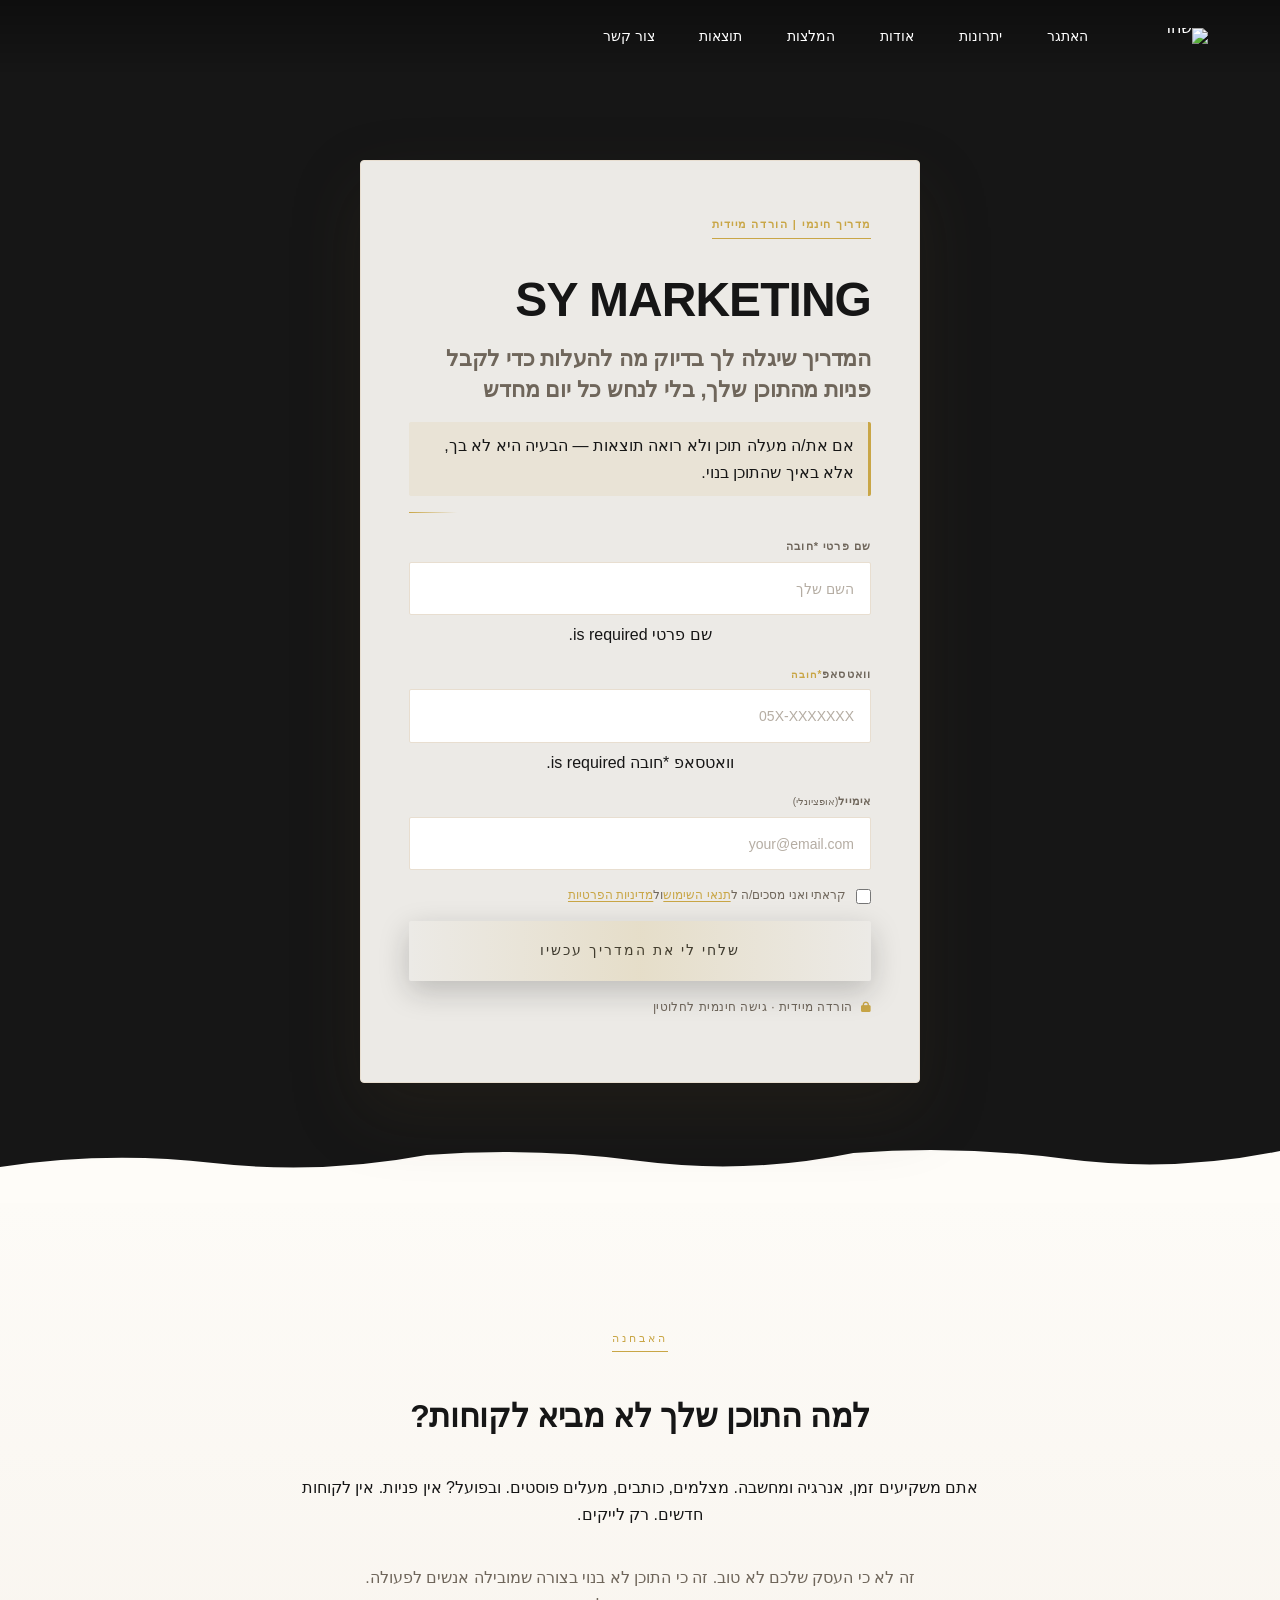
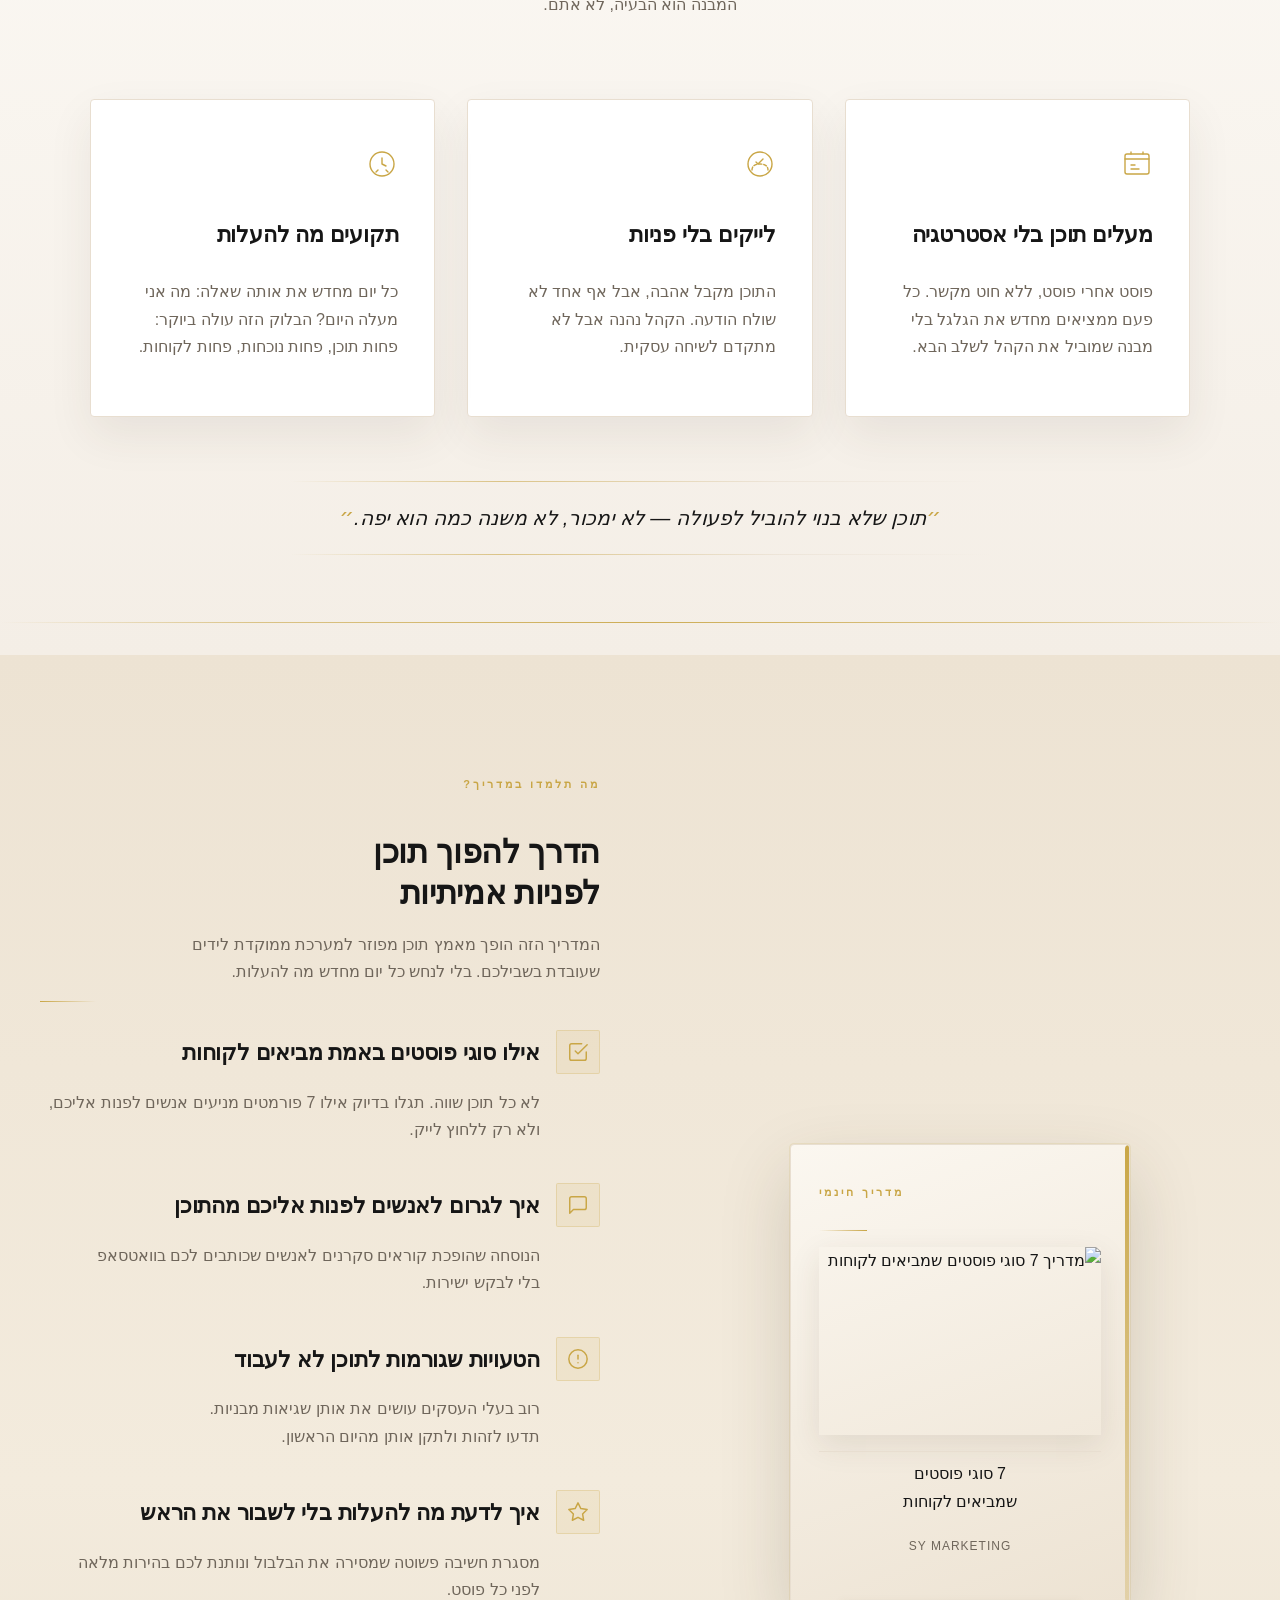
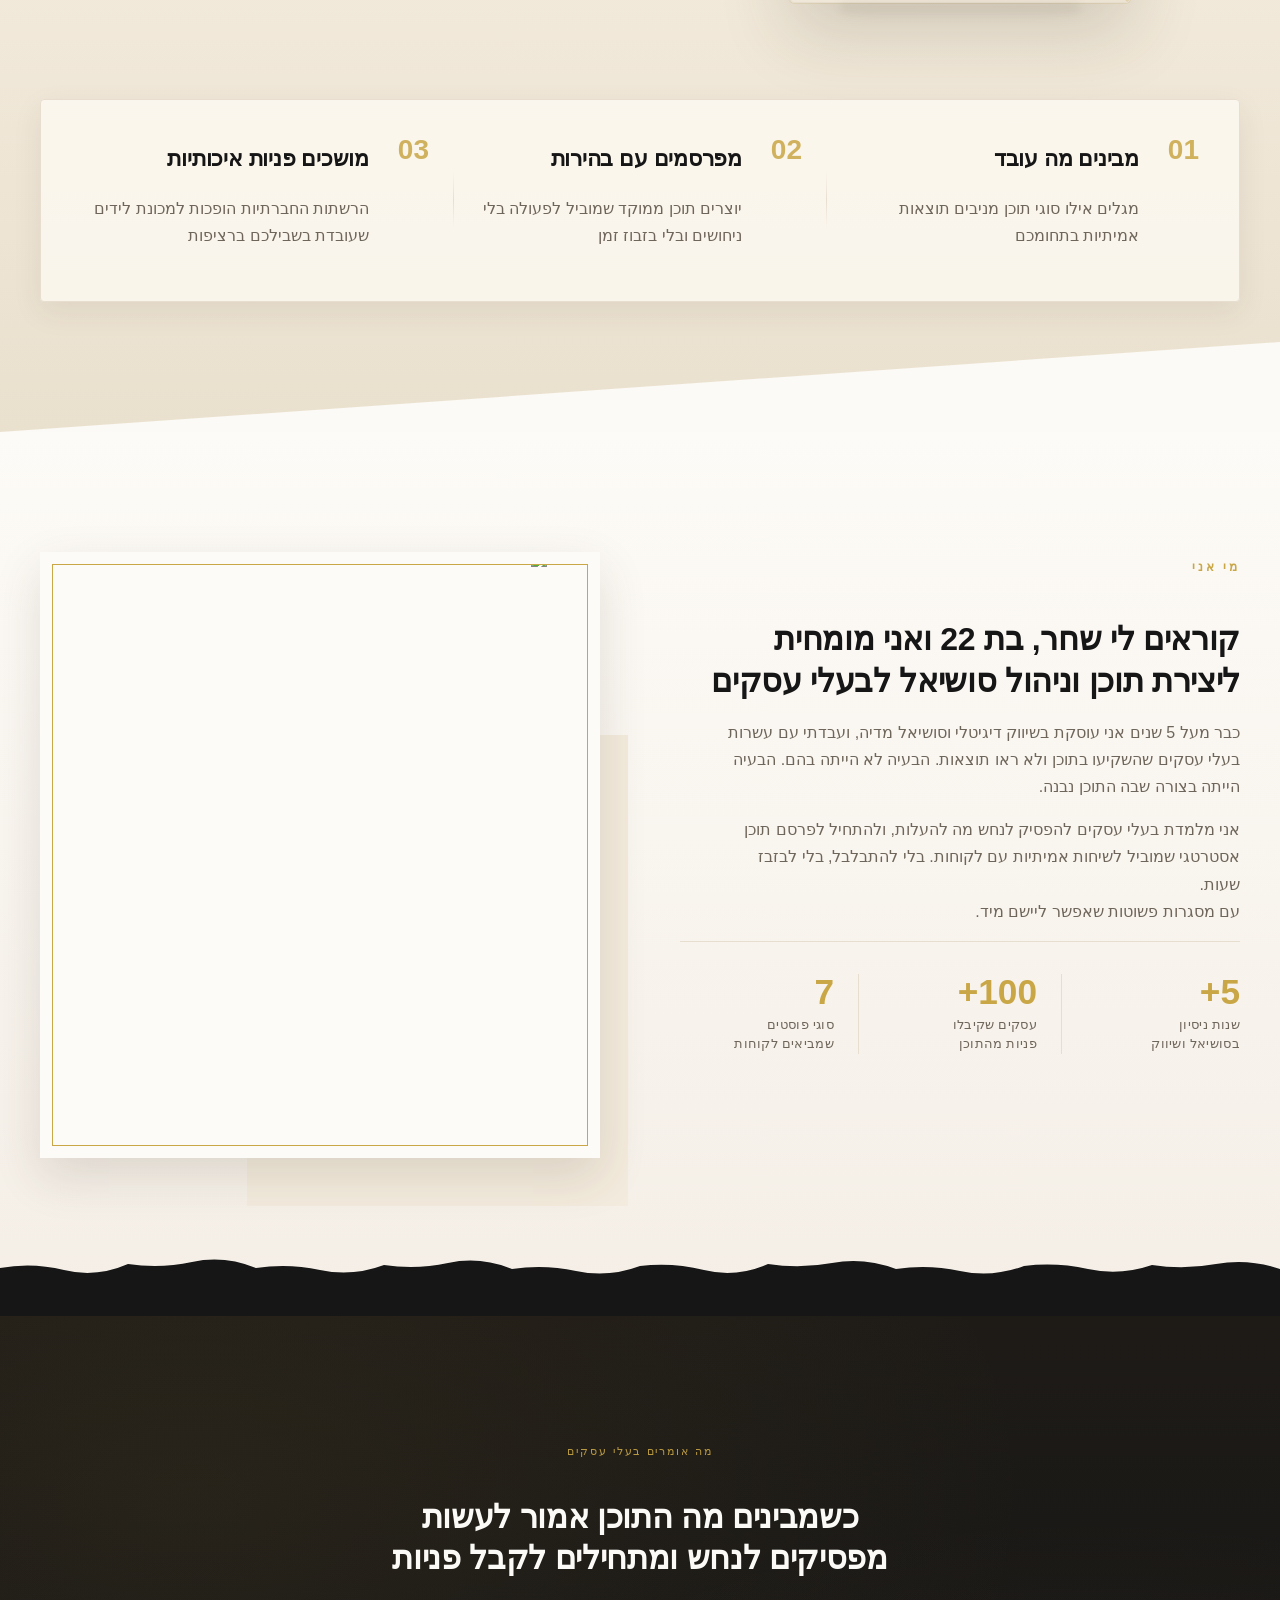
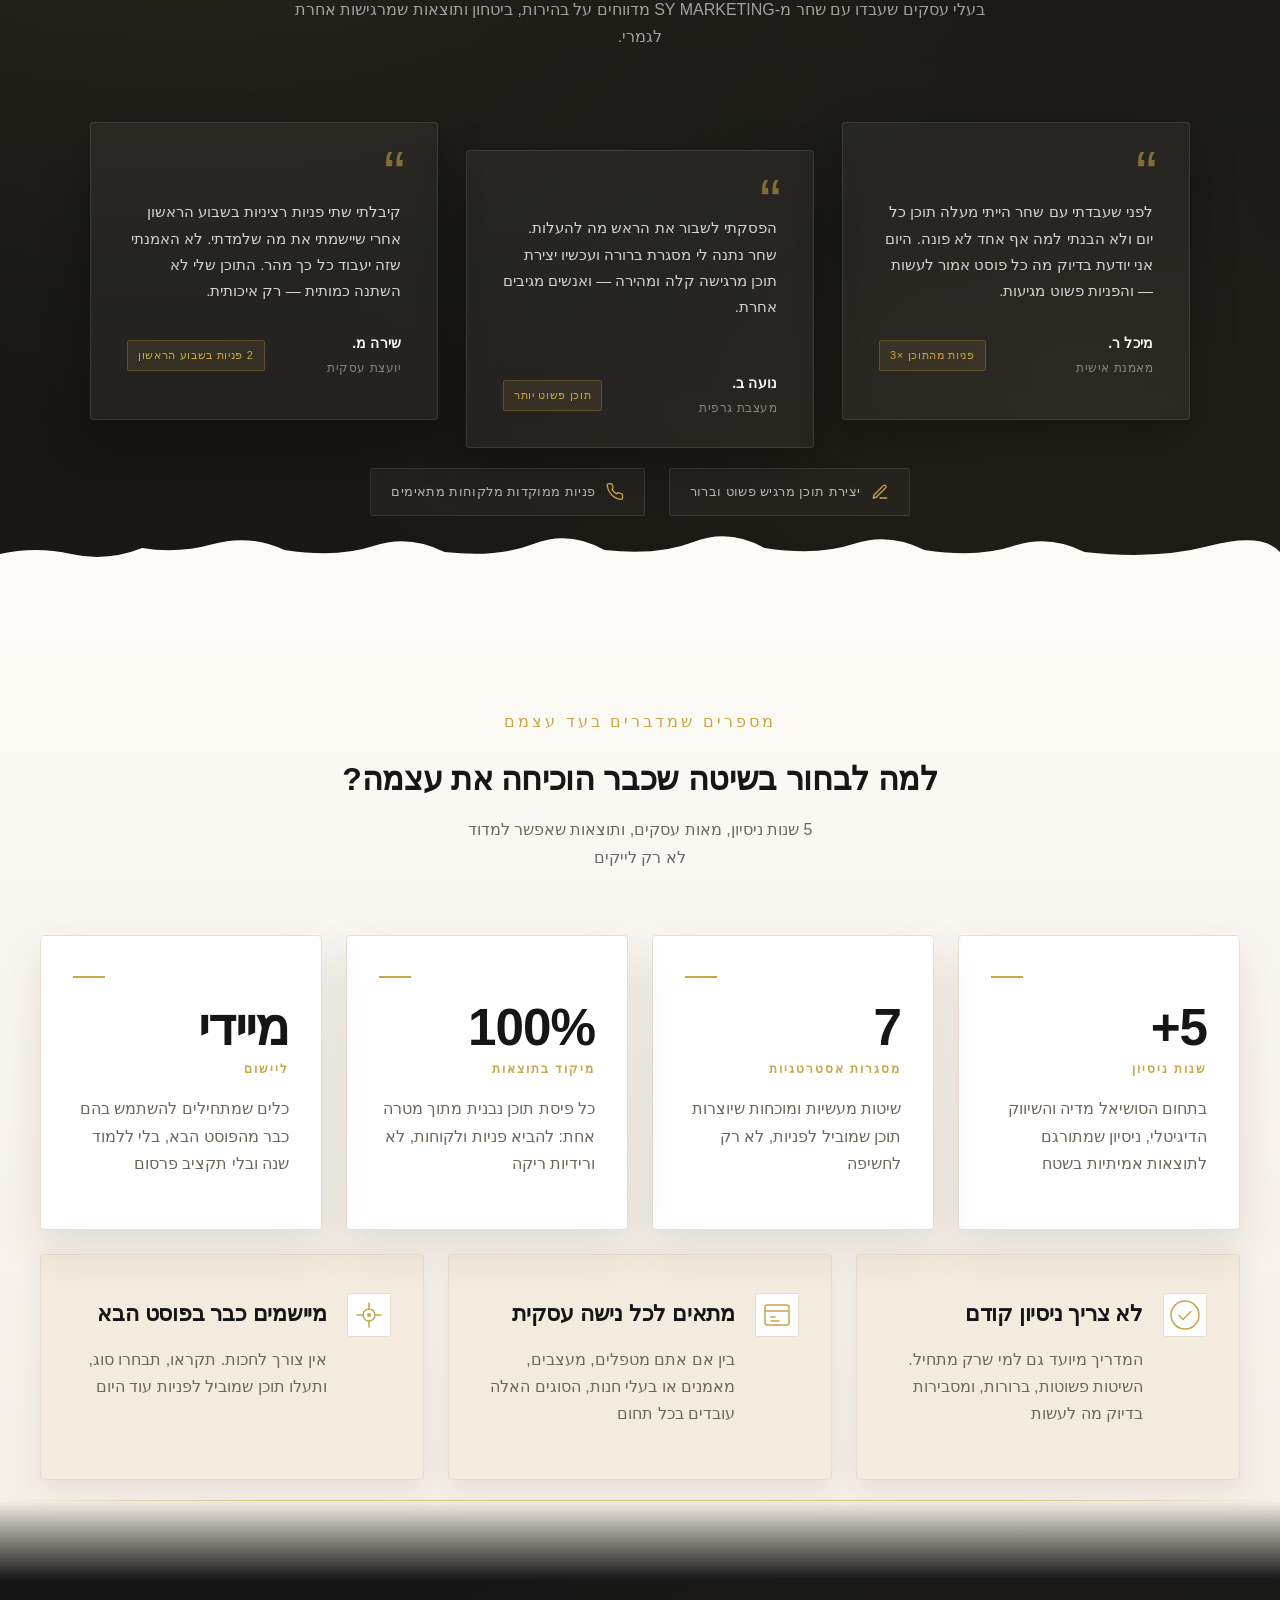
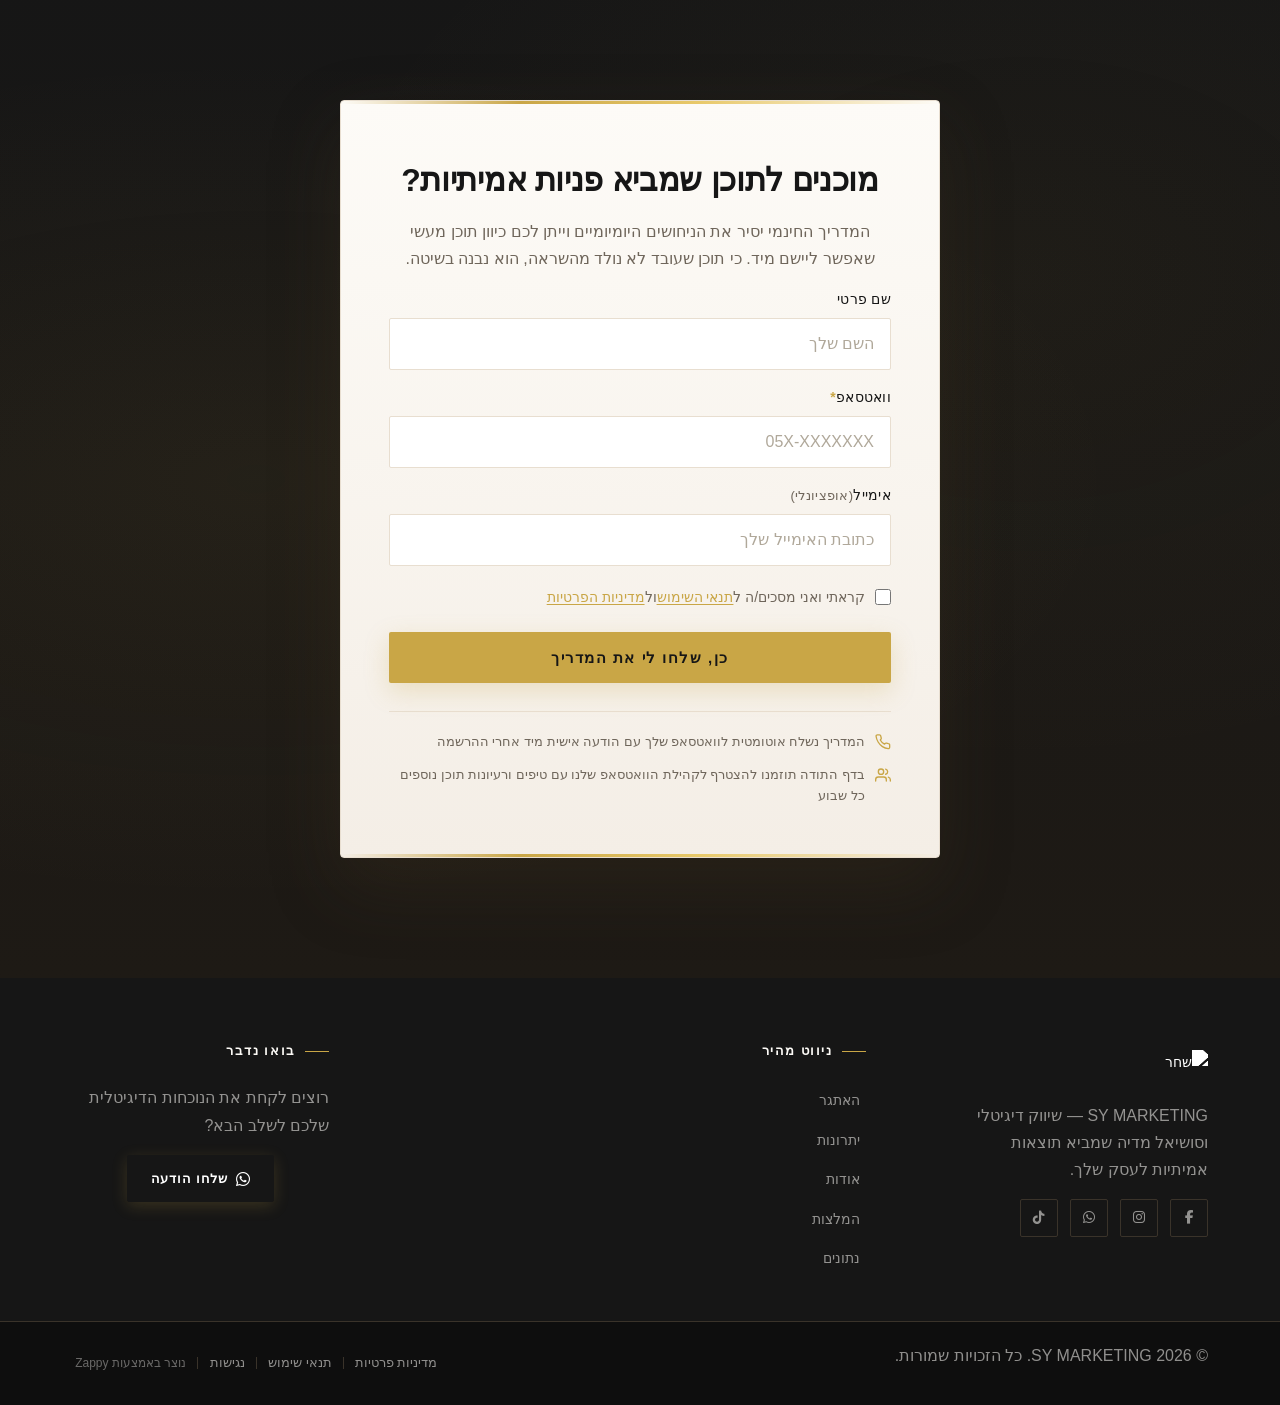
==== commit ba4a1a03: "Publish: Full site sync" ====
--- a/public/index.html
+++ b/public/index.html
@@ -1 +1 @@
-<!doctype html><html dir="rtl" lang="he"><head><meta charset="UTF-8"><meta content="width=device-width,initial-scale=1" name="viewport"><meta content="index, follow" name="robots"><title>איך להביא לקוחות דרך רשתות חברתיות — שחר</title><meta content="Shachar is a personal brand in the digital marketing and social media space with 5 years of experience. She helps business owners stop guessing and start creati" name="description"><meta content="איך להביא לקוחות דרך רשתות חברתיות, תוכן שמביא לקוחות לעסק, מדריך חינמי שיווק ברשתות חברתיות, למה התוכן שלי לא מביא לקוחות" name="keywords"><link href="/assets/favicon.ico" rel="icon" type="image/x-icon"><link href="/assets/favicon-16x16.png" rel="icon" type="image/png" sizes="16x16"><link href="/assets/favicon-32x32.png" rel="icon" type="image/png" sizes="32x32"><link href="/assets/favicon-48x48.png" rel="icon" type="image/png" sizes="48x48"><link href="/assets/favicon-192x192.png" rel="icon" type="image/png" sizes="192x192"><link href="/assets/favicon-512x512.png" rel="icon" type="image/png" sizes="512x512"><link href="/assets/apple-touch-icon.png" rel="apple-touch-icon"><script>!function(){"use strict";var t="9f3be0ba-ed18-4de5-8cdb-1510b4c880d9",e="https://api.zappy5.com/api/analytics/track",a=18e5,n=2592e6,o=!0,i=!0,r=!0;var s=function(){var e="zappy_visitor_"+t,a=null;try{if(a=localStorage.getItem(e)){var o=JSON.parse(a),i=Date.now();if(i-o.created<n)return o.lastSeen=i,localStorage.setItem(e,JSON.stringify(o)),o.id}}catch(t){console.warn("Zappy Analytics: LocalStorage not available")}var r="zv_"+Date.now()+"_"+Math.random().toString(36).substr(2,9);try{localStorage.setItem(e,JSON.stringify({id:r,created:Date.now(),lastSeen:Date.now()}))}catch(t){}return r}(),c=function(){var e="zappy_session_"+t,n=null;try{if(n=sessionStorage.getItem(e)){var o=JSON.parse(n),i=Date.now();if(i-o.timestamp<a)return o.timestamp=i,sessionStorage.setItem(e,JSON.stringify(o)),o.id}}catch(t){console.warn("Zappy Analytics: SessionStorage not available")}var r="zs_"+Date.now()+"_"+Math.random().toString(36).substr(2,9);try{sessionStorage.setItem(e,JSON.stringify({id:r,timestamp:Date.now()}))}catch(t){}return r}();function l(a,n){n=n||{};var o={website_id:t,event_type:a,page_path:window.location.pathname,referrer:document.referrer||"direct",visitor_id:s,session_id:c,metadata:n};if(navigator.sendBeacon){var i=new Blob([JSON.stringify(o)],{type:"application/json"});navigator.sendBeacon(e,i)}else fetch(e,{method:"POST",headers:{"Content-Type":"application/json"},body:JSON.stringify(o),keepalive:!0}).catch(function(t){console.warn("Zappy Analytics: Failed to track event",t)})}o&&l("pageview",{title:document.title,url:window.location.href}),i&&document.addEventListener("click",function(t){var e=t.target;if("BUTTON"===e.tagName||e.closest("button")){var a="BUTTON"===e.tagName?e:e.closest("button");l("click",{element:"button",text:a.textContent.trim().substring(0,100),id:a.id||null,class:a.className||null})}else if("A"===e.tagName||e.closest("a")){var n="A"===e.tagName?e:e.closest("a");l("navigation",{element:"link",text:n.textContent.trim().substring(0,100),href:n.href,external:n.hostname!==window.location.hostname})}},!0),r&&document.addEventListener("submit",function(t){var e=t.target;l("form_submit",{form_id:e.id||null,form_name:e.name||null,form_action:e.action||null,form_method:e.method||"GET"})},!0);var d=Date.now();window.addEventListener("beforeunload",function(){l("page_unload",{time_on_page:Math.floor((Date.now()-d)/1e3),page_path:window.location.pathname})}),window.zappyAnalytics={track:l,getVisitorId:function(){return s},getSessionId:function(){return c}}}()</script><meta content="איך להביא לקוחות דרך רשתות חברתיות — שחר" property="og:title"><meta content="Shachar is a personal brand in the digital marketing and social media space with 5 years of experience. She helps business owners stop guessing and start creati" property="og:description"><meta content="website" property="og:type"><meta content="he_IL" property="og:locale"><meta content="summary_large_image" name="twitter:card"><meta content="איך להביא לקוחות דרך רשתות חברתיות — שחר" name="twitter:title"><meta content="Shachar is a personal brand in the digital marketing and social media space with 5 years of experience. She helps business owners stop guessing and start creati" name="twitter:description"><link href="https://cdnjs.cloudflare.com/ajax/libs/font-awesome/6.4.0/css/all.min.css" rel="stylesheet"><link href="/assets/favicon.ico" rel="icon" type="image/x-icon"><link href="/assets/favicon-16x16.png" rel="icon" type="image/png" sizes="16x16"><link href="/assets/favicon-32x32.png" rel="icon" type="image/png" sizes="32x32"><link href="/assets/favicon-48x48.png" rel="icon" type="image/png" sizes="48x48"><link href="/assets/favicon-192x192.png" rel="icon" type="image/png" sizes="192x192"><link href="/assets/favicon-512x512.png" rel="icon" type="image/png" sizes="512x512"><link href="/assets/apple-touch-icon.png" rel="apple-touch-icon"><link href="https://cdn.jsdelivr.net/npm/vanilla-cookieconsent@3/dist/cookieconsent.css" rel="stylesheet"><script src="https://cdn.jsdelivr.net/npm/vanilla-cookieconsent@3/dist/cookieconsent.umd.js"></script><script src="https://cdn.jsdelivr.net/gh/mickidum/acc_toolbar/acctoolbar/acctoolbar.min.js"></script><link href="/styles.css" rel="stylesheet"><style id="zappy-dropdown-submenu-styles">#navMenu li:has(.sub-menu),.nav-menu li:has(.sub-menu),.navbar li:has(.sub-menu),nav li:has(.sub-menu){position:relative}#navMenu .sub-menu,.nav-menu .sub-menu,.navbar .sub-menu,nav .sub-menu{display:block!important;position:absolute!important;top:100%;left:0;min-width:220px;background:#fff;border-radius:8px;box-shadow:0 8px 25px rgba(0,0,0,.15);padding:8px 0;opacity:0;visibility:hidden;transform:translateY(10px);transition:all .3s ease;z-index:1000;list-style:none;pointer-events:none}#navMenu li:hover>.sub-menu,.nav-menu li:hover>.sub-menu,.navbar li:hover>.sub-menu,nav li:hover>.sub-menu{opacity:1!important;visibility:visible!important;transform:translateY(0)!important;pointer-events:auto!important}.sub-menu li{list-style:none;margin:0;padding:0}.sub-menu a{display:block!important;padding:10px 16px!important;color:var(--text-dark,#333)!important;font-weight:500;text-decoration:none;white-space:nowrap;transition:background-color .2s}.sub-menu a:hover{background-color:#f5f5f5}[dir=rtl] .nav-menu .sub-menu,[dir=rtl] .navbar .sub-menu,[dir=rtl] nav .sub-menu,html[lang=ar] .nav-menu .sub-menu,html[lang=ar] .navbar .sub-menu,html[lang=ar] nav .sub-menu,html[lang=he] .nav-menu .sub-menu,html[lang=he] .navbar .sub-menu,html[lang=he] nav .sub-menu{left:auto!important;right:0!important}.sub-menu:empty,.sub-menu:not(:has(li)):not(:has(> a)),.sub-menu:not(:has(li:not(.zappy-hidden-menu-item))):not(:has(> a)){display:none!important;opacity:0!important;visibility:hidden!important;pointer-events:none!important}li:has(.menu-group-title):hover>.sub-menu{opacity:1!important;visibility:visible!important;transform:translateY(0)!important;pointer-events:auto!important}#navMenu>li>.menu-group-title,.nav-menu>li>.menu-group-title{display:inline-block;padding:.5rem 1rem;cursor:default;user-select:none}@media (max-width:768px){#navMenu .sub-menu,.nav-menu .sub-menu,.navbar .sub-menu,nav .sub-menu{position:static!important;transform:none!important;box-shadow:none!important;background:0 0!important;max-height:0;overflow:hidden;opacity:0;visibility:hidden;transition:max-height .3s ease,opacity .3s ease;padding:0!important;border-radius:0!important}.sub-menu.mobile-expanded{max-height:60vh!important;overflow-y:auto!important;opacity:1!important;visibility:visible!important;padding:8px 0 8px 16px!important}[dir=rtl] .sub-menu.mobile-expanded,html[lang=he] .sub-menu.mobile-expanded{padding:8px 16px 8px 0!important}#navMenu li:hover>.sub-menu,.nav-menu li:hover>.sub-menu,.navbar li:hover>.sub-menu,nav li:hover>.sub-menu{opacity:0;visibility:hidden;pointer-events:none}#navMenu li>.sub-menu.mobile-expanded,.nav-menu li>.sub-menu.mobile-expanded,.navbar li>.sub-menu.mobile-expanded,nav li>.sub-menu.mobile-expanded{opacity:1!important;visibility:visible!important;pointer-events:auto!important}#navMenu li:has(.sub-menu),.nav-menu li:has(.sub-menu),.navbar li:has(.sub-menu),nav li:has(.sub-menu){display:flex!important;flex-wrap:wrap!important;align-items:center!important;position:relative!important;min-height:44px!important}#navMenu li:has(.sub-menu)>a,.nav-menu li:has(.sub-menu)>a,.navbar li:has(.sub-menu)>a,nav li:has(.sub-menu)>a{flex:1!important;min-width:0!important}#navMenu li:has(.sub-menu)>.menu-group-title,.nav-menu li:has(.sub-menu)>.menu-group-title,.navbar li:has(.sub-menu)>.menu-group-title,nav li:has(.sub-menu)>.menu-group-title{flex:1!important;min-width:0!important;padding:0!important;line-height:inherit!important}#navMenu li:has(.sub-menu)>.sub-menu,.nav-menu li:has(.sub-menu)>.sub-menu,.navbar li:has(.sub-menu)>.sub-menu,nav li:has(.sub-menu)>.sub-menu{flex-basis:100%!important;width:100%!important}#navMenu li:has(.sub-menu)>a [class*=arrow],#navMenu li:has(.sub-menu)>a [class*=chevron],.nav-menu li:has(.sub-menu)>a .fa-angle-down,.nav-menu li:has(.sub-menu)>a .fa-chevron-down,.nav-menu li:has(.sub-menu)>a [class*=arrow],.nav-menu li:has(.sub-menu)>a [class*=chevron],nav li:has(.sub-menu)>a [class*=arrow],nav li:has(.sub-menu)>a [class*=chevron]{display:none!important;visibility:hidden!important}.mobile-submenu-toggle{display:flex!important;align-items:center!important;justify-content:center!important;width:44px!important;height:auto!important;background:0 0!important;border:none!important;cursor:pointer!important;color:var(--text-dark)!important;position:static!important;flex-shrink:0!important;align-self:stretch!important;z-index:2!important;padding:0!important;margin:0!important}.mobile-submenu-toggle::after{content:''!important;width:0!important;height:0!important;border-left:6px solid transparent!important;border-right:6px solid transparent!important;border-top:7px solid currentColor!important;transition:transform .3s ease!important}.mobile-submenu-toggle.expanded::after{transform:rotate(180deg)!important}.sub-menu a{padding:10px 0!important;display:block!important;color:var(--text-dark)!important}.navbar .sub-menu li a,.zappy-products-dropdown .sub-menu a,nav.navbar .sub-menu li a{color:var(--text-dark)!important}}@media (min-width:769px){.mobile-submenu-toggle{display:none!important}}</style><style id="mobile-lang-menu-deployed-css">@media (max-width:768px){.lang-switcher,.nav-container .lang-switcher,.nav-cta-container .lang-switcher,.nav-ecommerce-icons .lang-switcher,.nav-icons-left .lang-switcher,.navbar .lang-switcher,.navbar .nav-cta-container .lang-switcher{display:none!important}.mobile-lang-menu{width:100%;border-top:1px solid rgba(128,128,128,.2);padding:8px 0 0 0;margin-top:8px}.mobile-lang-toggle{display:flex!important;align-items:center;justify-content:space-between;width:100%;padding:12px 16px;background:0 0;border:none;cursor:pointer;font-size:15px;color:inherit;font-family:inherit}.mobile-lang-toggle::after{content:'';display:inline-block;width:8px;height:8px;border-right:2px solid currentColor;border-bottom:2px solid currentColor;transform:rotate(45deg);transition:transform .3s ease;margin-left:8px}.mobile-lang-toggle.expanded::after{transform:rotate(-135deg)}.mobile-lang-options{max-height:0;overflow:hidden;transition:max-height .3s ease}.mobile-lang-options.expanded{max-height:300px}.mobile-lang-option{display:flex!important;align-items:center;gap:10px;padding:10px 24px;text-decoration:none;color:inherit;font-size:14px;font-family:inherit}.mobile-lang-option:hover{background:rgba(128,128,128,.1)}.mobile-lang-option.active{font-weight:600;opacity:.7;pointer-events:none}.mobile-lang-option img{width:20px;height:20px;border-radius:50%}}@media (min-width:769px){.mobile-lang-menu{display:none!important}}</style><style id="zappy-widget-visibility">#mic-access-tool-box,#mic-access-tool-general-button,#mic-init-access-tool #mic-access-tool-box,#mic-init-access-tool #mic-access-tool-general-button,#mic-init-access-tool .mic-access-tool-general-button,._access-icon,._access-menu,.mic-access-tool-box,.mic-access-tool-general-button,div[id*=mic-access-tool-box]{display:none!important;visibility:hidden!important;opacity:0!important;pointer-events:none!important}</style></head><body><nav class="navbar" dir="rtl"><button class="mobile-toggle" aria-label="Menu" id="mobileToggle"><svg viewBox="0 0 24 24" fill="none" height="24" width="24" class="hamburger-icon"><path d="M3 12h18M3 6h18M3 18h18" stroke="currentColor" stroke-width="2" stroke-linecap="round"></path></svg><svg viewBox="0 0 24 24" fill="none" height="24" width="24" class="close-icon" style="display:none"><path d="M18 6L6 18M6 6l12 12" stroke="currentColor" stroke-width="2" stroke-linecap="round"></path></svg></button><button class="phone-header-btn" aria-label="Call" data-phone=""><svg viewBox="0 0 24 24" fill="currentColor" height="20" width="20"><path d="M22 16.92v3a2 2 0 0 1-2.18 2 19.79 19.79 0 0 1-8.63-3.07 19.5 19.5 0 0 1-6-6 19.79 19.79 0 0 1-3.07-8.67A2 2 0 0 1 4.11 2h3a2 2 0 0 1 2 1.72 12.84 12.84 0 0 0 .7 2.81 2 2 0 0 1-.45 2.11L8.09 9.91a16 16 0 0 0 6 6l1.27-1.27a2 2 0 0 1 2.11-.45 12.84 12.84 0 0 0 2.81.7A2 2 0 0 1 22 16.92z"></path></svg></button><div class="nav-container"><div class="nav-right-group"><div class="nav-brand"><a href="/" class="logo-link"><img alt="שחר" src="/assets/logo.webp" class="logo"></a></div><ul class="nav-menu" id="navMenu"><li><a href="#problem">האתגר</a></li><li><a href="#benefits">יתרונות</a></li><li><a href="#about">אודות</a></li><li><a href="#testimonials">המלצות</a></li><li><a href="#stats">תוצאות</a></li><li><a href="#cta">צור קשר</a></li></ul></div><div class="nav-cta-container"></div></div></nav><script>window.addEventListener("load",function(){const e=document.querySelector(".navbar, nav, header");if(!e)return void console.log("[Navbar] Navbar element not found");let t=document.getElementById("mobileToggle")||document.querySelector(".mobile-toggle")||document.querySelector(".hamburger")||document.querySelector(".hamburger-menu")||document.querySelector(".menu-toggle")||document.querySelector(".burger-menu")||document.querySelector('[aria-label="Menu"]')||document.querySelector('[aria-label="תפריט"]');const o=document.querySelector(".phone-header-btn"),n=window.getComputedStyle(e);let r=n.backgroundColor;if(console.log("[Navbar] Initial navbar background:",r),"transparent"===r||"rgba(0, 0, 0, 0)"===r||r.startsWith("rgba")&&r.includes(", 0)")){const e=n.backgroundImage;if(e&&"none"!==e)console.log("[Navbar] Navbar has background image/gradient, using dark text"),r="rgb(240, 240, 240)";else{const e=window.getComputedStyle(document.body).backgroundColor;console.log("[Navbar] Navbar transparent, using body background:",e),r=e}}const i=r.match(/\d+/g);if(i&&i.length>=3){const e=(.299*parseInt(i[0])+.587*parseInt(i[1])+.114*parseInt(i[2]))/255;console.log("[Navbar] Mobile button colors preserved from Claude CSS (luminance:",e.toFixed(2)+")");const n=document.createElement("style");n.id="zappy-mobile-nav-fix";document.documentElement.lang;document.documentElement.dir,n.textContent='\n        /* Hide mobile buttons on desktop, show only on mobile */\n        @media (min-width: 769px) {\n          .mobile-toggle,\n          .phone-header-btn {\n            display: none !important;\n          }\n        }\n        \n        /* Show and position mobile buttons correctly on mobile */\n        @media (max-width: 768px) {\n          .mobile-toggle,\n          .phone-header-btn {\n            position: absolute !important;\n            top: 50% !important;\n            transform: translateY(-50%) !important;\n            z-index: 1001 !important;\n            display: flex !important;\n            align-items: center !important;\n            justify-content: center !important;\n            width: 36px !important;\n            height: 36px !important;\n            border-radius: 50% !important;\n            border: none !important;\n            cursor: pointer !important;\n            padding: 6px !important;\n            background: none !important;\n            color: var(--nav-text, var(--text-dark)) !important;\n          }\n          \n          /* LTR positioning (default): hamburger LEFT, phone RIGHT */\n          html:not([dir="rtl"]):not([lang="he"]):not([lang="ar"]) .mobile-toggle,\n          html[dir="ltr"] .mobile-toggle {\n            left: 12px !important;\n            right: auto !important;\n          }\n          html:not([dir="rtl"]):not([lang="he"]):not([lang="ar"]) .phone-header-btn,\n          html[dir="ltr"] .phone-header-btn {\n            right: 12px !important;\n            left: auto !important;\n          }\n          \n          /* RTL positioning: hamburger RIGHT, phone LEFT */\n          html[dir="rtl"] .mobile-toggle,\n          html[lang="he"] .mobile-toggle,\n          html[lang="ar"] .mobile-toggle {\n            right: 12px !important;\n            left: auto !important;\n          }\n          html[dir="rtl"] .phone-header-btn,\n          html[lang="he"] .phone-header-btn,\n          html[lang="ar"] .phone-header-btn {\n            left: 12px !important;\n            right: auto !important;\n          }\n          \n          /* CRITICAL: Ensure nav-container has min-height on mobile */\n          /* All children are positioned absolutely/fixed on mobile, so height:auto collapses to 0 */\n          .nav-container {\n            min-height: 70px !important;\n            position: relative !important;\n          }\n          \n          /* Ensure SVG icons are properly sized and inherit color */\n          .mobile-toggle svg,\n          .phone-header-btn svg {\n            width: 24px !important;\n            height: 24px !important;\n            /* Don\'t force display - let JavaScript control hamburger/close toggle */\n          }\n          \n          /* Reset nav-cta-container on mobile - remove desktop box-shadow/padding */\n          /* that creates a visible ghost box when CTA button is hidden */\n          .nav-cta-container {\n            box-shadow: none !important;\n            padding: 0 !important;\n          }\n          \n          /* Hide nav-cta-container entirely on mobile when there\'s no lang-switcher */\n          /* (only the CTA button is inside, and it\'s hidden on mobile) */\n          .nav-cta-container:not(:has(.lang-switcher)) {\n            display: none !important;\n          }\n          \n          /* CRITICAL: Prevent hero image fade gradient from bleeding over headline text */\n          /* The .image-fade-gradient has bottom: -30px (extends below parent) */\n          /* On mobile stacked layout, this overlaps the h1 text below the image */\n          .hero-image-column {\n            overflow: hidden !important;\n          }\n          .image-fade-gradient {\n            bottom: 0 !important;\n          }\n          \n          /* Hide desktop language switcher on mobile - hamburger menu handles it */\n          /* High specificity to override stored CSS */\n          .lang-switcher,\n          .nav-cta-container .lang-switcher,\n          .nav-container .lang-switcher,\n          .navbar .lang-switcher,\n          .navbar .nav-cta-container .lang-switcher {\n            display: none !important;\n          }\n        }\n      ';const r=document.getElementById("zappy-mobile-nav-fix");r&&r.remove(),document.head.appendChild(n),console.log("[Navbar] Critical CSS injected for mobile nav positioning");const l=window.innerWidth<=768;if(t){const e=t.querySelector(".hamburger-icon"),o=t.querySelector(".close-icon");e&&(e.style.setProperty("width","24px","important"),e.style.setProperty("height","24px","important"),e.style.setProperty("display","block","important")),o&&(o.style.setProperty("width","24px","important"),o.style.setProperty("height","24px","important"),o.style.setProperty("display","none","important")),l?(t.style.setProperty("position","absolute","important"),t.style.setProperty("top","50%","important"),t.style.setProperty("transform","translateY(-50%)","important"),t.style.setProperty("z-index","1001","important"),t.style.removeProperty("left"),t.style.removeProperty("right"),console.log("[Navbar] Mobile toggle positioning applied (mobile viewport)")):(t.style.removeProperty("position"),t.style.removeProperty("top"),t.style.removeProperty("transform"),t.style.removeProperty("z-index"),t.style.removeProperty("left"),t.style.removeProperty("right"),console.log("[Navbar] Desktop viewport - cleared mobile toggle inline positioning"))}if(o){const e=o.querySelector("svg");e&&(e.style.width="24px",e.style.height="24px",e.setAttribute("width","24"),e.setAttribute("height","24")),l?(o.style.setProperty("position","absolute","important"),o.style.setProperty("top","50%","important"),o.style.setProperty("transform","translateY(-50%)","important"),o.style.setProperty("z-index","1001","important"),o.style.removeProperty("left"),o.style.removeProperty("right"),console.log("[Navbar] Phone button positioning applied (mobile viewport)")):(o.style.removeProperty("position"),o.style.removeProperty("top"),o.style.removeProperty("transform"),o.style.removeProperty("z-index"),o.style.removeProperty("left"),o.style.removeProperty("right"),console.log("[Navbar] Desktop viewport - cleared phone button inline positioning"))}}else console.log("[Navbar] Could not parse background color:",r);t=document.getElementById("mobileToggle")||document.querySelector(".mobile-toggle")||document.querySelector(".hamburger")||document.querySelector(".hamburger-menu")||document.querySelector(".menu-toggle")||document.querySelector(".burger-menu")||document.querySelector('[aria-label="Menu"]')||document.querySelector('[aria-label="תפריט"]');const l=document.getElementById("navMenu")||document.querySelector(".nav-menu")||document.querySelector(".nav-links")||document.querySelector("nav ul:not(.submenu)");if(!t||!l)return void console.log("[Navbar] Mobile toggle or menu not found:",{toggle:!!t,menu:!!l});l.id||(l.id="navMenu"),console.log("[Navbar] Initializing mobile menu...");const a=t.cloneNode(!0);t.parentNode.replaceChild(a,t),a.addEventListener("click",function(e){e.preventDefault(),e.stopPropagation();const t=this.querySelector(".hamburger-icon"),o=this.querySelector(".close-icon");l.classList.contains("active")?(l.classList.remove("active"),t&&t.style.setProperty("display","block","important"),o&&o.style.setProperty("display","none","important"),document.body.style.overflow="",console.log("[Navbar] Menu closed")):(l.classList.add("active"),t&&t.style.setProperty("display","none","important"),o&&o.style.setProperty("display","block","important"),document.body.style.overflow="hidden",console.log("[Navbar] Menu opened"))}),l.querySelectorAll("a").forEach(function(e){e.addEventListener("click",function(){if("#"===this.getAttribute("href"))return;const e=a.querySelector(".hamburger-icon"),t=a.querySelector(".close-icon");l.classList.remove("active"),e&&e.style.setProperty("display","block","important"),t&&t.style.setProperty("display","none","important"),document.body.style.overflow="",console.log("[Navbar] Menu closed (link clicked)")})});var s=l.querySelectorAll(".dropdown-toggle");s.forEach(function(e){e.addEventListener("click",function(e){e.preventDefault(),e.stopPropagation();var t=this.closest(".nav-dropdown");t&&(t.parentNode.querySelectorAll(".nav-dropdown.open").forEach(function(e){e!==t&&e.classList.remove("open")}),t.classList.toggle("open"),console.log("[Navbar] Dropdown toggled:",t.classList.contains("open")?"open":"closed"))})}),document.addEventListener("click",function(e){e.target.closest(".nav-dropdown")||document.querySelectorAll(".nav-dropdown.open").forEach(function(e){e.classList.remove("open")})}),console.log("[Navbar] Dropdown handlers initialized for "+s.length+" dropdowns"),o&&o.addEventListener("click",function(){const e=document.querySelectorAll('a[href^="tel:"]'),t=e.length>0?e[0].getAttribute("href").replace("tel:",""):"[business_phone]";window.location.href="tel:"+t,console.log("[Navbar] Phone button clicked")}),console.log("[Navbar] Mobile menu initialized successfully");const p=function(){const e=document.querySelector(".whatsapp-float");e&&(window.innerWidth>=769?(e.style.setProperty("display","none","important"),e.style.setProperty("visibility","hidden","important"),e.style.setProperty("opacity","0","important"),e.style.setProperty("pointer-events","none","important"),console.log("[WhatsApp] Button hidden on desktop")):(e.style.removeProperty("display"),e.style.removeProperty("visibility"),e.style.removeProperty("opacity"),e.style.removeProperty("pointer-events"),console.log("[WhatsApp] Button visible on mobile")))};let c;p(),window.addEventListener("resize",function(){clearTimeout(c),c=setTimeout(p,100)})})</script><main><section class="index-hero-section" data-layout-spec="בית-hero" dir="rtl" id="hero" data-element-id="zappy-hero-bg-hero" data-element-type="background-image" data-hero-type="fullscreen-scrim" data-zappy-bg-color="" data-zappy-bg-image="assets/business-general-hero-upload-1776015241699.webp" data-zappy-bg-overlay-color="#161616" data-zappy-bg-overlay-opacity="30" data-zappy-bg-position="50% 50%" data-zappy-bg-type="image" data-zappy-bg-video-type="" data-zappy-bg-video-url="" data-zappy-bg-zoom="1" style="position:relative;overflow:hidden;background-image:linear-gradient(rgba(22, 22, 22, 0.3), rgba(22, 22, 22, 0.3)), url(&quot;assets/business-general-hero-upload-1776015241699.webp&quot;);background-size:cover !important;background-position:50% 50% !important;background-repeat:no-repeat;--zappy-bg-overlay:rgba(22, 22, 22, 0.3);--zappy-bg-image:url(&quot;assets/business-general-hero-upload-1776015241699.webp&quot;)"><div class="index-hero-bg" style="display:none" data-zappy-original-bg="hidden"><img alt="שחר – מומחית שיווק דיגיטלי וסושיאל מדיה יוצרת תוכן" src="/assets/site-index-hero-image-1.webp" data-context="Elegant Israeli woman named Shachar in her late 20s or early 30s, professional personal brand digital marketing expert, sitting at a bright minimal desk working on a sleek laptop, surrounded by soft natural light, cream and white tones, a small coffee cup, perhaps a notebook with gold pen, very clean and airy atmosphere, premium lifestyle photography, editorial magazine quality, warm natural light from the side, shallow depth of field, calm and aspirational mood" data-placeholder="index-hero-image-1" height="900" width="1440" data-hero-bg="true"></div><div class="index-hero-scrim" aria-hidden="true" data-zappy-original-bg="hidden" style="display:none"></div><div class="index-hero-wrapper" style="justify-content:center !important;display:flex !important;align-items:center !important"><div class="index-hero-card"><p><span class="index-hero-eyebrow">מדריך חינמי | הורדה מיידית</span></p><h1 class="index-hero-h1">SY MARKETING</h1><h3 class="index-hero-subtitle">המדריך שיגלה לך בדיוק מה להעלות כדי לקבל פניות מהתוכן שלך, בלי לנחש כל יום מחדש</h3><p class="index-hero-pain">אם את/ה מעלה תוכן ולא רואה תוצאות — הבעיה היא לא בך, אלא באיך שהתוכן בנוי.</p><div class="index-hero-divider" aria-hidden="true"></div><form action="#" class="contact-form index-hero-form" method="post" style="text-align:center !important;display:flex !important;justify-content:center !important;align-items:flex-start !important;width:100% !important"><div class="index-hero-field"><label for="hero-name">שם פרטי *חובה</label><input class="field-error" name="name" type="text" fdprocessedid="4evyzm" id="hero-name" placeholder="השם שלך" required="" aria-invalid="true"><span class="form-error" aria-live="polite" role="alert" style="display:block">שם פרטי is required.</span></div><div class="index-hero-field"><label for="hero-whatsapp">וואטסאפ<span class="index-hero-required">*חובה</span></label><input class="field-error" name="whatsapp" type="tel" fdprocessedid="z2f57" id="hero-whatsapp" placeholder="05X-XXXXXXX" required="" aria-invalid="true"><span class="form-error" aria-live="polite" role="alert" style="display:block">וואטסאפ *חובה is required.</span></div><div class="index-hero-field"><label for="hero-email">אימייל<span class="index-hero-optional">(אופציונלי)</span></label><input class="field-valid" name="email" type="email" fdprocessedid="ry79y" id="hero-email" placeholder="your@email.com" aria-invalid="false"><span class="form-error" aria-live="polite" role="alert" style="display:none"></span></div><div class="privacy-consent"><label class="privacy-consent-label"><input class="field-valid privacy-consent-checkbox" name="privacy_consent" type="checkbox" required="" aria-invalid="false"><span>קראתי ואני מסכים/ה ל<a href="/terms" target="_blank">תנאי השימוש</a>ול<a href="/privacy" target="_blank">מדיניות הפרטיות</a></span><span class="form-error" aria-live="polite" role="alert" style="display:none"></span></label></div><button class="index-hero-cta" data-element-id="btn-1776016534750-bxcf3txmo" data-element-type="button" data-native-element="true" fdprocessedid="f42o3m" style="outline:none;color:rgb(42, 42, 42) !important;border-color:transparent !important;background-color:transparent !important;background-image:none !important" type="submit">שלחי לי את המדריך עכשיו</button><p class="index-hero-reassurance"><i class="fa-lock fa-solid"></i>&nbsp; הורדה מיידית · גישה חינמית לחלוטין</p></form></div></div><div class="index-hero-divider-wrapper"><svg viewBox="0 0 1440 80" aria-hidden="true" xmlns="http://www.w3.org/2000/svg" data-no-icon-edit="true" preserveAspectRatio="none"><path d="M0,80 L0,44 Q120,28 240,40 T480,32 Q600,24 720,38 T960,30 Q1080,22 1200,36 T1440,28 L1440,80 Z" fill="#FDFBF7"></path><path d="M0,80 L0,46 Q120,30 240,42 T480,34 Q600,26 720,40 T960,32 Q1080,24 1200,38 T1440,30 L1440,80 Z" fill="#FDFBF7" opacity="0.18"></path></svg></div></section><section class="index-problem-section" data-layout-spec="בית-problem" dir="rtl" id="problem"><div class="index-problem-container"><div class="index-problem-intro"><p><span class="index-problem-eyebrow">האבחנה</span></p><h2 class="index-problem-heading">למה התוכן שלך לא מביא לקוחות?</h2><p class="index-problem-lead">אתם משקיעים זמן, אנרגיה ומחשבה. מצלמים, כותבים, מעלים פוסטים. ובפועל? אין פניות. אין לקוחות חדשים. רק לייקים.</p><p class="index-problem-body">זה לא כי העסק שלכם לא טוב. זה כי התוכן לא בנוי בצורה שמובילה אנשים לפעולה.<br>המבנה הוא הבעיה, לא אתם.</p></div><div class="zappy-preserve-css-grid index-problem-cards" style="--zappy-grid-cols:345.325px 345.337px 345.325px;grid-template-columns:345.325px 345.337px 345.325px;display:grid;align-items:stretch !important" data-original-gap="32px" data-original-item-width="345" data-zappy-explicit-columns="true" data-zappy-auto-grid="true" id="zappy-auto-grid-1776018096199-c5km6e"><article class="index-problem-card" data-grid-item-index="0" id="zappy-section-2"><div class="index-problem-card-icon"><svg viewBox="0 0 32 32" fill="none" height="32" width="32" data-element-type="icon" data-icon-type="svg" stroke="currentColor" stroke-linecap="round" stroke-linejoin="round" stroke-width="1.4" xmlns="http://www.w3.org/2000/svg"><rect height="20" rx="2" width="24" x="4" y="6"></rect><path d="M4 11h24"></path><path d="M10 6V4"></path><path d="M22 6V4"></path><path d="M10 17h4"></path><path d="M10 21h8"></path></svg></div><div class="index-problem-card-content"><h3 class="index-problem-card-title">מעלים תוכן בלי אסטרטגיה</h3><p class="index-problem-card-text">פוסט אחרי פוסט, ללא חוט מקשר. כל פעם ממציאים מחדש את הגלגל בלי מבנה שמוביל את הקהל לשלב הבא.</p></div></article><article class="index-problem-card" data-grid-item-index="1" id="zappy-section-3"><div class="index-problem-card-icon"><svg viewBox="0 0 32 32" fill="none" height="32" width="32" data-element-type="icon" data-icon-type="svg" stroke="currentColor" stroke-linecap="round" stroke-linejoin="round" stroke-width="1.4" xmlns="http://www.w3.org/2000/svg"><path d="M16 4C9.373 4 4 9.373 4 16s5.373 12 12 12 12-5.373 12-12S22.627 4 16 4z"></path><path d="M12 14l2 2 5-5"></path><path d="M8 22c0-4 3-6 8-6s8 2 8 6" stroke-dasharray="3 2"></path></svg></div><div class="index-problem-card-content"><h3 class="index-problem-card-title">לייקים בלי פניות</h3><p class="index-problem-card-text">התוכן מקבל אהבה, אבל אף אחד לא שולח הודעה. הקהל נהנה אבל לא מתקדם לשיחה עסקית.</p></div></article><article class="index-problem-card" data-grid-item-index="2" id="zappy-section-4"><div class="index-problem-card-icon"><svg viewBox="0 0 32 32" fill="none" height="32" width="32" data-element-type="icon" data-icon-type="svg" stroke="currentColor" stroke-linecap="round" stroke-linejoin="round" stroke-width="1.4" xmlns="http://www.w3.org/2000/svg"><circle cx="16" cy="16" r="12"></circle><path d="M16 10v6l4 2"></path><path d="M10 24l2-2"></path><path d="M22 24l-2-2"></path></svg></div><div class="index-problem-card-content"><h3 class="index-problem-card-title">תקועים מה להעלות</h3><p class="index-problem-card-text">כל יום מחדש את אותה שאלה: מה אני מעלה היום? הבלוק הזה עולה ביוקר: פחות תוכן, פחות נוכחות, פחות לקוחות.</p></div></article></div><div class="index-problem-quote-strip"><div class="index-problem-quote-line"></div><blockquote class="index-problem-quote"><span class="index-problem-quote-mark">״</span>תוכן שלא בנוי להוביל לפעולה — לא ימכור, לא משנה כמה הוא יפה.<span class="index-problem-quote-mark">״</span></blockquote><div class="index-problem-quote-line"></div></div></div><div class="index-problem-divider-wrapper" aria-hidden="true"><div class="index-problem-gold-rule"></div><div class="index-problem-fade-rule"></div></div></section><section class="index-benefits-section" data-layout-spec="בית-benefits" dir="rtl" id="benefits"><div class="index-benefits-container"><div class="zappy-preserve-css-grid index-benefits-grid" style="display:grid;--zappy-grid-cols:repeat(2, minmax(0, 1fr));grid-template-columns:repeat(2, minmax(0, 1fr));align-items:stretch !important" data-original-gap="80px" data-original-item-width="560" data-zappy-explicit-columns="true" data-zappy-grid-align="center"><div class="index-benefits-mockup-col" data-grid-item-index="0"><div class="index-benefits-pedestal"><div class="index-benefits-pdf-cover"><div class="index-benefits-pdf-inner"><div class="index-benefits-pdf-header"><p style="outline:none;text-align:center"><span class="index-benefits-pdf-label">מדריך חינמי</span></p><div class="index-benefits-pdf-gold-line"></div></div><img alt="מדריך 7 סוגי פוסטים שמביאים לקוחות" src="/assets/site-index-benefits-image-1.webp" class="index-benefits-pdf-img" data-element-id="img-1776015111635-7uo0vu5fy" data-element-type="image" data-context="A premium PDF guide cover mockup for an Israeli digital marketing expert named Shachar. The cover shows a clean, editorial-style document with cream and gold tones, featuring the Hebrew title 7 types of posts that bring clients, with minimal elegant typography, a subtle gold accent line, and a professional personal branding aesthetic. The design resembles a luxury magazine or high-end consulting report cover." data-placeholder="index-benefits-image-1" height="440" width="340"><div class="index-benefits-pdf-footer"><p class="index-benefits-pdf-title" style="text-align:center">7 סוגי פוסטים<br>שמביאים לקוחות</p><p style="text-align:center"><span class="index-benefits-pdf-author">SY MARKETING</span></p></div></div></div><div class="index-benefits-pedestal-base"></div></div></div><div class="index-benefits-content-col" data-grid-item-index="1"><p><span class="index-benefits-eyebrow">מה תלמדו במדריך?</span></p><h2 class="index-benefits-heading">הדרך להפוך תוכן<br>לפניות אמיתיות</h2><p class="index-benefits-subtext">המדריך הזה הופך מאמץ תוכן מפוזר למערכת ממוקדת לידים שעובדת בשבילכם. בלי לנחש כל יום מחדש מה להעלות.</p><div class="index-benefits-gold-sep"></div><ul class="index-benefits-list"><li class="zappy-grid-item-nested-grid index-benefits-item" data-grid-item-index="0"><div class="index-benefits-icon-wrap"><svg viewBox="0 0 24 24" fill="none" height="22" width="22" data-element-type="icon" data-icon-type="svg" aria-hidden="true" stroke="currentColor" stroke-linecap="round" stroke-linejoin="round" stroke-width="1.6"><polyline points="9 11 12 14 22 4"></polyline><path d="M21 12v7a2 2 0 0 1-2 2H5a2 2 0 0 1-2-2V5a2 2 0 0 1 2-2h11"></path></svg></div><div class="index-benefits-item-text"><h3 class="index-benefits-item-title">אילו סוגי פוסטים באמת מביאים לקוחות</h3><p class="index-benefits-item-desc">לא כל תוכן שווה. תגלו בדיוק אילו 7 פורמטים מניעים אנשים לפנות אליכם, ולא רק ללחוץ לייק.</p></div></li><li class="zappy-grid-item-nested-grid index-benefits-item" data-grid-item-index="1"><div class="index-benefits-icon-wrap"><svg viewBox="0 0 24 24" fill="none" height="22" width="22" data-element-type="icon" data-icon-type="svg" aria-hidden="true" stroke="currentColor" stroke-linecap="round" stroke-linejoin="round" stroke-width="1.6"><path d="M21 15a2 2 0 0 1-2 2H7l-4 4V5a2 2 0 0 1 2-2h14a2 2 0 0 1 2 2z"></path></svg></div><div class="index-benefits-item-text"><h3 class="index-benefits-item-title">איך לגרום לאנשים לפנות אליכם מהתוכן</h3><p class="index-benefits-item-desc">הנוסחה שהופכת קוראים סקרנים לאנשים שכותבים לכם בוואטסאפ<br>בלי לבקש ישירות.</p></div></li><li class="zappy-grid-item-nested-grid index-benefits-item" data-grid-item-index="2"><div class="index-benefits-icon-wrap"><svg viewBox="0 0 24 24" fill="none" height="22" width="22" data-element-type="icon" data-icon-type="svg" aria-hidden="true" stroke="currentColor" stroke-linecap="round" stroke-linejoin="round" stroke-width="1.6"><circle cx="12" cy="12" r="10"></circle><line x1="12" x2="12" y1="8" y2="12"></line><line x1="12" x2="12.01" y1="16" y2="16"></line></svg></div><div class="index-benefits-item-text"><h3 class="index-benefits-item-title">הטעויות שגורמות לתוכן לא לעבוד</h3><p class="index-benefits-item-desc">רוב בעלי העסקים עושים את אותן שגיאות מבניות.<br>תדעו לזהות ולתקן אותן מהיום הראשון.</p></div></li><li class="zappy-grid-item-nested-grid index-benefits-item" data-grid-item-index="3"><div class="index-benefits-icon-wrap"><svg viewBox="0 0 24 24" fill="none" height="22" width="22" data-element-type="icon" data-icon-type="svg" aria-hidden="true" stroke="currentColor" stroke-linecap="round" stroke-linejoin="round" stroke-width="1.6"><polygon points="12 2 15.09 8.26 22 9.27 17 14.14 18.18 21.02 12 17.77 5.82 21.02 7 14.14 2 9.27 8.91 8.26 12 2"></polygon></svg></div><div class="index-benefits-item-text"><h3 class="index-benefits-item-title">איך לדעת מה להעלות בלי לשבור את הראש</h3><p class="index-benefits-item-desc">מסגרת חשיבה פשוטה שמסירה את הבלבול ונותנת לכם בהירות מלאה<br>לפני כל פוסט.</p></div></li></ul></div></div><div class="index-benefits-steps-strip"><div class="index-benefits-step"><div class="index-benefits-step-num">01</div><div class="index-benefits-step-content"><h3 class="index-benefits-step-title">מבינים מה עובד</h3><p class="index-benefits-step-desc">מגלים אילו סוגי תוכן מניבים תוצאות אמיתיות בתחומכם</p></div></div><div class="index-benefits-step-divider" aria-hidden="true"></div><div class="index-benefits-step"><div class="index-benefits-step-num">02</div><div class="index-benefits-step-content"><h3 class="index-benefits-step-title">מפרסמים עם בהירות</h3><p class="index-benefits-step-desc">יוצרים תוכן ממוקד שמוביל לפעולה בלי ניחושים ובלי בזבוז זמן</p></div></div><div class="index-benefits-step-divider" aria-hidden="true"></div><div class="index-benefits-step"><div class="index-benefits-step-num">03</div><div class="index-benefits-step-content"><h3 class="index-benefits-step-title">מושכים פניות איכותיות</h3><p class="index-benefits-step-desc">הרשתות החברתיות הופכות למכונת לידים שעובדת בשבילכם ברציפות</p></div></div></div></div><div class="index-benefits-divider-wrapper"><svg viewBox="0 0 1440 90" aria-hidden="true" xmlns="http://www.w3.org/2000/svg" data-no-icon-edit="true" preserveAspectRatio="none"><polygon points="0,90 1440,90 1440,0" fill="var(--bg-light)"></polygon></svg></div></section><section class="index-about-section" data-layout-spec="בית-about" dir="rtl" id="about"><div class="zappy-preserve-css-grid index-about-container" style="--zappy-grid-cols:repeat(2, minmax(0, 1fr));display:grid;grid-template-columns:repeat(2, minmax(0, 1fr));align-items:stretch !important" data-original-gap="80px" data-original-item-width="640" data-zappy-explicit-columns="true" data-zappy-auto-grid="true" id="zappy-auto-grid-1776020447216-rdy3xu" data-zappy-grid-align="center"><div class="index-about-content" data-grid-item-index="0"><p><span class="index-about-eyebrow">מי אני</span></p><h2 class="index-about-heading" style="outline:none;text-align:right">קוראים לי שחר, בת 22 ואני מומחית ליצירת<br>תוכן וניהול סושיאל לבעלי עסקים&nbsp;&nbsp;<br></h2><p class="index-about-text">כבר מעל 5 שנים אני עוסקת בשיווק דיגיטלי וסושיאל מדיה, ועבדתי עם עשרות בעלי עסקים שהשקיעו בתוכן ולא ראו תוצאות. הבעיה לא הייתה בהם. הבעיה הייתה בצורה שבה התוכן נבנה.</p><p class="index-about-text">אני מלמדת בעלי עסקים להפסיק לנחש מה להעלות, ולהתחיל לפרסם תוכן אסטרטגי שמוביל לשיחות אמיתיות עם לקוחות. בלי להתבלבל, בלי לבזבז שעות.<br>עם מסגרות פשוטות שאפשר ליישם מיד.</p><div class="index-about-credentials"><div class="index-about-cred-tile"><span class="index-about-cred-number">5+</span><span class="index-about-cred-label">שנות ניסיון<br>בסושיאל ושיווק</span></div><div class="index-about-cred-tile"><span class="index-about-cred-number">100+</span><span class="index-about-cred-label">עסקים שקיבלו<br>פניות מהתוכן</span></div><div class="index-about-cred-tile"><span class="index-about-cred-number">7</span><span class="index-about-cred-label">סוגי פוסטים<br>שמביאים לקוחות</span></div></div></div><div class="index-about-portrait-col zappy-grid-item-no-stretch" data-grid-item-index="1"><div class="index-about-backplate" aria-hidden="true"></div><div class="index-about-portrait-frame"><div class="index-about-portrait-inset"><div style="position:relative !important;overflow:hidden !important;width:454px !important;max-width:100% !important;margin-left:auto !important;margin-right:auto !important;height:580px !important;display:block !important" data-element-id="img-1776015568894-ct0gg7bz1" data-element-type="image" data-zappy-wrapper-margins-applied="true" data-zappy-zoom-clip="true" data-zappy-zoom-wrapper="true" data-zappy-zoom-wrapper-height="580px" data-zappy-zoom-wrapper-width="454px" data-zappy-zoom-wrapper-width-mode="px"><img alt="שחר — מומחית שיווק דיגיטלי וסושיאל מדיה" src="/assets/site-index-service-image-1-1776015627879-y34xvn.webp?v=1776015631284" class="index-about-portrait-img" data-element-id="img-1776015568894-ct0gg7bz1" data-element-type="image" data-context="Professional personal brand portrait of Shachar, an Israeli female digital marketing consultant in her early 30s. She is photographed in a clean, minimal studio or bright home office setting. She wears smart-casual clothing in neutral tones (cream, white, or black). Her expression is warm, confident, and authoritative — not overly posed. The lighting is soft and flattering, the background is white or very light cream. The overall feel is modern, premium, and editorial — like a LinkedIn cover photo for a high-end consultant." data-placeholder="index-about-image-1" height="600" width="480" data-zappy-object-position="50% 33%" data-zappy-original-height="580" data-zappy-original-width="454" data-zappy-zoom="1" style="display:block !important;object-fit:cover !important;object-position:50% 33% !important;margin:0px !important;left:-1.63584% !important;top:0% !important;width:103.272% !important;height:100% !important;max-width:none !important;max-height:none !important;position:absolute !important"></div></div></div></div></div><div class="index-about-divider-wrapper"><svg viewBox="0 0 1440 90" aria-hidden="true" xmlns="http://www.w3.org/2000/svg" data-no-icon-edit="true" preserveAspectRatio="none"><path d="M0,90 L0,42 Q36,36 72,44 T144,38 Q180,43 216,36 T288,42 Q324,37 360,44 T432,39 Q468,44 504,37 T576,43 Q612,38 648,45 T720,40 Q756,36 792,44 T864,38 Q900,43 936,37 T1008,43 Q1044,38 1080,45 T1152,40 Q1188,36 1224,43 T1296,39 Q1332,44 1368,38 T1440,43 L1440,90 Z" fill="#161616"></path></svg></div></section><section class="index-testimonials-section" data-layout-spec="בית-testimonials" dir="rtl" id="testimonials"><div class="index-testimonials-container"><div class="index-testimonials-intro"><p><span class="index-testimonials-eyebrow">מה אומרים בעלי עסקים</span></p><h2 class="index-testimonials-heading">כשמבינים מה התוכן אמור לעשות<br>מפסיקים לנחש ומתחילים לקבל פניות</h2><p class="index-testimonials-subtext">בעלי עסקים שעבדו עם שחר מ-SY MARKETING מדווחים על בהירות, ביטחון ותוצאות שמרגישות אחרת לגמרי.</p></div><div class="zappy-preserve-css-grid index-testimonials-grid" style="display:grid;--zappy-grid-cols:repeat(3, minmax(0, 1fr));grid-template-columns:repeat(3, minmax(0, 1fr));align-items:stretch !important" data-original-gap="28px" data-original-item-width="348" data-zappy-explicit-columns="true" data-zappy-auto-grid="true" id="zappy-auto-grid-1776016534971-ycw2nq" data-zappy-grid-align="start"><article class="index-testimonials-card index-testimonials-card--tall" data-grid-item-index="0" id="zappy-section-8"><div class="index-testimonials-quote-mark" aria-hidden="true">“</div><blockquote class="index-testimonials-quote">לפני שעבדתי עם שחר הייתי מעלה תוכן כל יום ולא הבנתי למה אף אחד לא פונה. היום אני יודעת בדיוק מה כל פוסט אמור לעשות — והפניות פשוט מגיעות.</blockquote><footer class="index-testimonials-card-footer"><div class="index-testimonials-identity"><span class="index-testimonials-name">מיכל ר.</span><span class="index-testimonials-business">מאמנת אישית</span></div><div class="index-testimonials-footer-right"><div class="index-testimonials-chip">פניות מהתוכן ×3</div><div class="index-testimonials-social-links" data-element-id="element-ai-1776016066117-tk9x2m" data-element-type="social-links"><a href="https://tiktok.com/@shachar_yitzchack?_r=1&amp;_t=ZS-95U060dYsop" target="_blank" class="index-testimonials-social-link" data-element-id="element-ai-1776016066117-tk9x3p" data-element-type="social-link" rel="noopener noreferrer" aria-label="TikTok"></a></div></div></footer></article><article class="index-testimonials-card index-testimonials-card--short" data-grid-item-index="1" id="zappy-section-9" style="display:flex !important;flex-direction:column !important;justify-content:center !important;align-items:stretch !important;align-self:stretch !important;height:100% !important"><div class="index-testimonials-quote-mark" aria-hidden="true">“</div><blockquote class="index-testimonials-quote">הפסקתי לשבור את הראש מה להעלות. שחר נתנה לי מסגרת ברורה ועכשיו יצירת תוכן מרגישה קלה ומהירה — ואנשים מגיבים אחרת.</blockquote><footer class="index-testimonials-card-footer"><div class="index-testimonials-identity"><span class="index-testimonials-name">נועה ב.</span><span class="index-testimonials-business">מעצבת גרפית</span></div><div class="index-testimonials-chip">תוכן פשוט יותר</div></footer></article><article class="index-testimonials-card index-testimonials-card--tall" data-grid-item-index="2" id="zappy-section-10"><div class="index-testimonials-quote-mark" aria-hidden="true">“</div><blockquote class="index-testimonials-quote">קיבלתי שתי פניות רציניות בשבוע הראשון אחרי שיישמתי את מה שלמדתי. לא האמנתי שזה יעבוד כל כך מהר. התוכן שלי לא השתנה כמותית — רק איכותית.</blockquote><footer class="index-testimonials-card-footer"><div class="index-testimonials-identity"><span class="index-testimonials-name">שירה מ.</span><span class="index-testimonials-business">יועצת עסקית</span></div><div class="index-testimonials-chip">2 פניות בשבוע הראשון</div></footer></article></div><div class="index-testimonials-proof-row"><div class="index-testimonials-proof-capsule"><span class="index-testimonials-proof-icon" aria-hidden="true"><svg viewBox="0 0 24 24" fill="none" height="18" width="18" data-element-type="icon" data-icon-type="svg" aria-hidden="true" stroke="currentColor" stroke-linecap="round" stroke-linejoin="round" stroke-width="1.8"><path d="M12 20h9"></path><path d="M16.5 3.5a2.121 2.121 0 0 1 3 3L7 19l-4 1 1-4 12.5-12.5z"></path></svg></span><span class="index-testimonials-proof-text">יצירת תוכן מרגיש פשוט וברור</span></div><div class="index-testimonials-proof-capsule"><span class="index-testimonials-proof-icon" aria-hidden="true"><svg viewBox="0 0 24 24" fill="none" height="18" width="18" data-element-type="icon" data-icon-type="svg" aria-hidden="true" stroke="currentColor" stroke-linecap="round" stroke-linejoin="round" stroke-width="1.8"><path d="M22 16.92v3a2 2 0 0 1-2.18 2 19.79 19.79 0 0 1-8.63-3.07A19.5 19.5 0 0 1 4.69 12 19.79 19.79 0 0 1 1.61 3.18 2 2 0 0 1 3.58 1h3a2 2 0 0 1 2 1.72c.127.96.361 1.903.7 2.81a2 2 0 0 1-.45 2.11L7.91 8.55a16 16 0 0 0 6 6l.92-.92a2 2 0 0 1 2.11-.45c.907.339 1.85.573 2.81.7A2 2 0 0 1 21.73 16z"></path></svg></span><span class="index-testimonials-proof-text">פניות ממוקדות מלקוחות מתאימים</span></div></div></div><div class="index-testimonials-divider-wrapper"><svg viewBox="0 0 1440 72" aria-hidden="true" xmlns="http://www.w3.org/2000/svg" data-no-icon-edit="true" preserveAspectRatio="none"><path d="M0,72 L0,38 Q40,30 80,38 T160,32 Q200,38 240,28 T320,34 Q380,42 420,30 T500,36 Q560,42 600,28 T680,34 Q740,40 780,26 T860,32 Q920,40 960,28 T1040,34 Q1100,42 1140,30 T1220,36 Q1300,44 1360,30 T1440,36 L1440,72 Z" fill="#FDFBF7"></path></svg></div></section><section class="index-stats-section" data-layout-spec="בית-stats" dir="rtl" id="stats"><div class="index-stats-container"><div class="index-stats-header"><p class="index-stats-eyebrow">מספרים שמדברים בעד עצמם</p><h2 class="index-stats-title">למה לבחור בשיטה שכבר הוכיחה את עצמה?</h2><p class="index-stats-subtitle">5 שנות ניסיון, מאות עסקים, ותוצאות שאפשר למדוד<br>לא רק לייקים</p></div><div class="zappy-preserve-css-grid index-stats-primary-grid" style="--zappy-grid-cols:repeat(4, minmax(0, 1fr));display:grid;grid-template-columns:repeat(4, minmax(0, 1fr));align-items:stretch !important" data-original-gap="24px" data-original-item-width="282" data-zappy-explicit-columns="true" data-zappy-auto-grid="true" id="zappy-auto-grid-1776017586313-28txfk"><article class="index-stats-tile" data-grid-item-index="0" id="zappy-section-12"><div class="index-stats-tile-accent-line"></div><div class="index-stats-tile-number">5+</div><div class="index-stats-tile-unit">שנות ניסיון</div><p class="index-stats-tile-desc">בתחום הסושיאל מדיה והשיווק הדיגיטלי, ניסיון שמתורגם לתוצאות אמיתיות בשטח</p></article><article class="index-stats-tile" data-grid-item-index="1" id="zappy-section-13"><div class="index-stats-tile-accent-line"></div><div class="index-stats-tile-number">7</div><div class="index-stats-tile-unit">מסגרות אסטרטגיות</div><p class="index-stats-tile-desc">שיטות מעשיות ומוכחות שיוצרות תוכן שמוביל לפניות, לא רק לחשיפה</p></article><article class="index-stats-tile" data-grid-item-index="2" id="zappy-section-14"><div class="index-stats-tile-accent-line"></div><div class="index-stats-tile-number">100%</div><div class="index-stats-tile-unit">מיקוד בתוצאות</div><p class="index-stats-tile-desc">כל פיסת תוכן נבנית מתוך מטרה אחת: להביא פניות ולקוחות, לא ורידיות ריקה</p></article><article class="index-stats-tile" data-grid-item-index="3" id="zappy-section-15"><div class="index-stats-tile-accent-line"></div><div class="index-stats-tile-number">מיידי</div><div class="index-stats-tile-unit">ליישום</div><p class="index-stats-tile-desc">כלים שמתחילים להשתמש בהם כבר מהפוסט הבא, בלי ללמוד שנה ובלי תקציב פרסום</p></article></div><div class="zappy-preserve-css-grid index-stats-assurance-grid" style="--zappy-grid-cols:repeat(3, minmax(0, 1fr));display:grid;grid-template-columns:repeat(3, minmax(0, 1fr));align-items:stretch !important" data-original-gap="24px" data-original-item-width="384" data-zappy-explicit-columns="true"><article class="zappy-grid-item-nested-grid index-stats-assurance-tile" data-grid-item-index="0" id="zappy-section-16"><div class="index-stats-assurance-icon"><svg viewBox="0 0 32 32" fill="none" height="32" width="32" data-element-type="icon" data-icon-type="svg" aria-hidden="true" xmlns="http://www.w3.org/2000/svg"><circle cx="16" cy="16" r="14" stroke="currentColor" stroke-width="1.5"></circle><path d="M10 16.5l4 4 8-8" stroke="currentColor" stroke-width="1.5" stroke-linecap="round" stroke-linejoin="round"></path></svg></div><div class="index-stats-assurance-content"><h3 class="index-stats-assurance-title">לא צריך ניסיון קודם</h3><p class="index-stats-assurance-text">המדריך מיועד גם למי שרק מתחיל. השיטות פשוטות, ברורות, ומסבירות בדיוק מה לעשות</p></div></article><article class="zappy-grid-item-nested-grid index-stats-assurance-tile" data-grid-item-index="1" id="zappy-section-17"><div class="index-stats-assurance-icon"><svg viewBox="0 0 32 32" fill="none" height="32" width="32" data-element-type="icon" data-icon-type="svg" aria-hidden="true" xmlns="http://www.w3.org/2000/svg"><rect height="20" rx="2" width="24" x="4" y="6" stroke="currentColor" stroke-width="1.5"></rect><path d="M4 12h24" stroke="currentColor" stroke-width="1.5"></path><path d="M10 18h4M10 22h8" stroke="currentColor" stroke-width="1.5" stroke-linecap="round"></path></svg></div><div class="index-stats-assurance-content"><h3 class="index-stats-assurance-title">מתאים לכל נישה עסקית</h3><p class="index-stats-assurance-text">בין אם אתם מטפלים, מעצבים, מאמנים או בעלי חנות, הסוגים האלה עובדים בכל תחום</p></div></article><article class="zappy-grid-item-nested-grid index-stats-assurance-tile" data-grid-item-index="2" id="zappy-section-18"><div class="index-stats-assurance-icon"><svg viewBox="0 0 32 32" fill="none" height="32" width="32" data-element-type="icon" data-icon-type="svg" aria-hidden="true" xmlns="http://www.w3.org/2000/svg"><path d="M16 4v6M16 22v6M4 16h6M22 16h6" stroke="currentColor" stroke-width="1.5" stroke-linecap="round"></path><circle cx="16" cy="16" r="6" stroke="currentColor" stroke-width="1.5"></circle><circle cx="16" cy="16" r="2" fill="currentColor"></circle></svg></div><div class="index-stats-assurance-content"><h3 class="index-stats-assurance-title">מיישמים כבר בפוסט הבא</h3><p class="index-stats-assurance-text">אין צורך לחכות. תקראו, תבחרו סוג, ותעלו תוכן שמוביל לפניות עוד היום</p></div></article></div></div><div class="index-stats-divider-wrapper" aria-hidden="true"><div class="index-stats-gold-line"></div><div class="index-stats-fade-bar"></div></div></section><section class="index-cta-section" data-layout-spec="בית-cta" dir="rtl" id="cta"><div class="index-cta-bg"><div class="index-cta-container"><div class="index-cta-panel"><div class="index-cta-panel-accent-line"></div><div class="index-cta-panel-inner"><h2 class="index-cta-heading">מוכנים לתוכן שמביא פניות אמיתיות?</h2><p class="index-cta-subtext">המדריך החינמי יסיר את הניחושים היומיומיים וייתן לכם כיוון תוכן מעשי שאפשר ליישם מיד. כי תוכן שעובד לא נולד מהשראה, הוא נבנה בשיטה.</p><form action="#" class="contact-form index-cta-form" method="post" novalidate=""><div class="index-cta-fields"><div class="index-cta-field-group"><label for="cta-name" class="index-cta-label">שם פרטי</label><input class="index-cta-input" name="first_name" type="text" fdprocessedid="e8dcvm" id="cta-name" placeholder="השם שלך" required=""></div><div class="index-cta-field-group"><label for="cta-whatsapp" class="index-cta-label">וואטסאפ<span class="index-cta-required">*</span></label><input class="index-cta-input" name="whatsapp" type="tel" fdprocessedid="o67xto" id="cta-whatsapp" placeholder="05X-XXXXXXX" required=""></div><div class="index-cta-field-group"><label for="cta-email" class="index-cta-label">אימייל<span class="index-cta-optional">(אופציונלי)</span></label><input class="index-cta-input" name="email" type="email" fdprocessedid="x2j4rj" id="cta-email" placeholder="כתובת האימייל שלך"></div></div><div class="privacy-consent"><label class="privacy-consent-label"><input class="privacy-consent-checkbox" name="privacy_consent" type="checkbox" required=""><span>קראתי ואני מסכים/ה ל<a href="/terms" target="_blank">תנאי השימוש</a>ול<a href="/privacy" target="_blank">מדיניות הפרטיות</a></span></label></div><button class="index-cta-btn" data-element-id="btn-1776017586089-w1qsc4vpw" data-element-type="button" data-native-element="true" fdprocessedid="zr9qxp" style="outline:none" type="submit">כן, שלחו לי את המדריך</button></form><div class="index-cta-reassurance"><div class="index-cta-reassurance-item"><svg viewBox="0 0 24 24" fill="none" height="16" width="16" data-element-type="icon" data-icon-type="svg" aria-hidden="true" stroke="currentColor" stroke-linecap="round" stroke-linejoin="round" stroke-width="2" xmlns="http://www.w3.org/2000/svg"><path d="M22 16.92v3a2 2 0 0 1-2.18 2 19.79 19.79 0 0 1-8.63-3.07A19.5 19.5 0 0 1 4.69 12 19.79 19.79 0 0 1 1.61 3.41 2 2 0 0 1 3.6 1.22h3a2 2 0 0 1 2 1.72 12.84 12.84 0 0 0 .7 2.81 2 2 0 0 1-.45 2.11L7.91 8.96a16 16 0 0 0 6.29 6.29l.95-.95a2 2 0 0 1 2.11-.45 12.84 12.84 0 0 0 2.81.7A2 2 0 0 1 22 16.92z"></path></svg><span>המדריך נשלח אוטומטית לוואטסאפ שלך עם הודעה אישית מיד אחרי ההרשמה</span></div><div class="index-cta-reassurance-item"><svg viewBox="0 0 24 24" fill="none" height="16" width="16" data-element-type="icon" data-icon-type="svg" aria-hidden="true" stroke="currentColor" stroke-linecap="round" stroke-linejoin="round" stroke-width="2" xmlns="http://www.w3.org/2000/svg"><path d="M17 21v-2a4 4 0 0 0-4-4H5a4 4 0 0 0-4 4v2"></path><circle cx="9" cy="7" r="4"></circle><path d="M23 21v-2a4 4 0 0 0-3-3.87"></path><path d="M16 3.13a4 4 0 0 1 0 7.75"></path></svg><span>בדף התודה תוזמנו להצטרף לקהילת הוואטסאפ שלנו עם טיפים ורעיונות תוכן נוספים כל שבוע</span></div></div></div><div class="index-cta-panel-accent-line index-cta-panel-accent-line--bottom"></div></div></div></div></section></main><footer class="site-footer" dir="rtl"><div class="footer-main"><div class="footer-container"><div class="footer-grid"><div class="footer-col footer-col--brand"><div class="footer-logo-wrap"><img alt="שחר" src="/assets/logo.webp" class="logo" data-element-id="img-1776016534753-zg5q1jvag" data-element-type="image" data-zappy-footer-image="true"></div><p class="footer-tagline">SY MARKETING — שיווק דיגיטלי וסושיאל מדיה שמביא תוצאות אמיתיות לעסק שלך.</p><div class="footer-social"><a href="https://facebook.com/share/1GLFijAH5T/?mibextid=wwXIfr" aria-label="Facebook"><i class="fab fa-facebook-f"></i></a><a href="https://instagram.com/shachar_yitzchack?igsh=ZHBtaTFqc2lvNTF5" aria-label="Instagram"><i class="fab fa-instagram"></i></a><a href="https://chat.whatsapp.com/HLqYoLKhZhm3m2TphrbbUI?mode=gi_t" aria-label="WhatsApp"><i class="fab fa-whatsapp"></i></a><a href="https://tiktok.com/@shachar_yitzchack" target="_blank" rel="noopener noreferrer" aria-label="TikTok"><i class="fab fa-tiktok"></i></a></div></div><div class="footer-col footer-col--links"><h4 class="footer-heading"><span class="footer-heading-line"></span>ניווט מהיר</h4><ul class="footer-nav"><li><a href="#problem">האתגר</a></li><li><a href="#benefits">יתרונות</a></li><li><a href="#about">אודות</a></li><li><a href="#testimonials">המלצות</a></li><li><a href="#stats">נתונים</a></li></ul></div><div class="footer-col footer-col--contact"><ul class="footer-contact"></ul></div><div class="footer-col footer-col--cta"><h4 class="footer-heading"><span class="footer-heading-line"></span>בואו נדבר</h4><p class="footer-cta-text">רוצים לקחת את הנוכחות הדיגיטלית שלכם לשלב הבא?</p><p style="text-align:center !important;display:flex !important;justify-content:center !important;align-items:flex-start !important;width:100% !important"><a href="https://api.whatsapp.com/send?phone=972506501750&amp;text=אשמח+לקבל+פרטים+על+ניהול+סושיאל+מדיה" target="_blank" class="footer-cta-btn" data-element-id="btn-1776016534750-z6b0fhwnv" data-element-type="button" rel="noopener noreferrer" data-native-element="true" style="border-color:var(--primary-color, var(--primary, #8B0000)) !important;color:rgb(255, 255, 255) !important;background-color:var(--primary-color, var(--primary, #8B0000)) !important;background-image:none !important"><i class="fab fa-whatsapp" style="cursor:pointer"></i>שלחו הודעה</a></p></div></div></div></div><div class="footer-bottom"><div class="footer-container"><div class="footer-bottom-inner"><p class="footer-copyright">© 2026 SY MARKETING. כל הזכויות שמורות.</p><div class="footer-legal"><a href="/privacy">מדיניות פרטיות</a><span class="footer-legal-sep"></span><a href="/terms">תנאי שימוש</a><span class="footer-legal-sep"></span><a href="/accessibility">נגישות</a><span class="footer-legal-sep"></span><a href="https://zappy5.com" target="_blank" class="zappy-attribution">נוצר באמצעות Zappy</a></div></div></div></div></footer><a href="https://chat.whatsapp.com/HLqYoLKhZhm3m2TphrbbUI?mode=gi_t" aria-label="WhatsApp" class="whatsapp-float"><i class="fab fa-whatsapp"></i></a><div data-integration="accessibility:toolbar"></div><script src="/script.js"></script><script id="zappy-mobile-submenu-script">!function(){function e(){if(window.innerWidth>768)return document.querySelectorAll(".mobile-submenu-toggle").forEach(function(e){e.remove()}),void document.querySelectorAll(".sub-menu.mobile-expanded").forEach(function(e){e.classList.remove("mobile-expanded")});document.querySelectorAll(".nav-menu li:has(.sub-menu), nav li:has(.sub-menu), .navbar li:has(.sub-menu), #navMenu li:has(.sub-menu)").forEach(function(e){if(!e.querySelector(".mobile-submenu-toggle")){var t=e.querySelector(".sub-menu"),n=e.querySelector(":scope > a");if(t&&n){var o=document.createElement("button");o.className="mobile-submenu-toggle",o.setAttribute("aria-label","Toggle submenu"),o.setAttribute("type","button"),n.insertAdjacentElement("afterend",o),o.addEventListener("click",function(e){e.preventDefault(),e.stopPropagation(),document.querySelectorAll(".sub-menu.mobile-expanded").forEach(function(e){if(e!==t){e.classList.remove("mobile-expanded");var n=e.parentElement.querySelector(".mobile-submenu-toggle");n&&n.classList.remove("expanded")}}),t.classList.toggle("mobile-expanded"),o.classList.toggle("expanded")})}}})}var t;"loading"===document.readyState?document.addEventListener("DOMContentLoaded",e):e(),window.addEventListener("resize",function(){clearTimeout(t),t=setTimeout(e,250)});var n=new MutationObserver(function(t){t.forEach(function(t){if("attributes"===t.type){var n=t.target;n.classList&&(n.classList.contains("active")||n.classList.contains("open"))&&setTimeout(e,100)}})});setTimeout(function(){document.querySelectorAll(".mobile-menu, .nav-menu, #navMenu, nav").forEach(function(e){n.observe(e,{attributes:!0,attributeFilter:["class","style"]})})},500)}()</script><script id="zappy-navbar-scroll-effect">!function(){var e=document.querySelector("nav.navbar,.navbar:not(.zappy-catalog-menu)"),t=document.querySelector(".zappy-catalog-menu,#zappy-catalog-menu");if(e){var r="rgba(252,250,246,0.85)",o=getComputedStyle(document.documentElement),a=o.getPropertyValue("--text-dark").trim()||"#1a1a1a",s=(o.getPropertyValue("--text-light").trim(),a);e.style.transition="background 0.3s ease,backdrop-filter 0.3s ease,-webkit-backdrop-filter 0.3s ease,box-shadow 0.3s ease",t&&(t.style.transition="background 0.3s ease,backdrop-filter 0.3s ease,-webkit-backdrop-filter 0.3s ease");var n="a,.navbar-brand,.navbar-brand a,.dropdown-toggle,.mobile-toggle,.phone-header-btn,.mobile-hamburger-btn,.mobile-close-btn,.mobile-submenu-toggle,.nav-link",l=["cart-link","login-link","nav-search-toggle","search-toggle"];window.addEventListener("scroll",f,{passive:!0}),window.addEventListener("resize",f,{passive:!0}),f();var i=document.querySelector('section[class*="hero"],[data-hero-type],main>section:first-child'),d=!1;if(i){var p=getComputedStyle(i),c=p.backgroundImage;if(c&&"none"!==c)if(-1!==c.indexOf("url(")){var b=p.backgroundColor.match(/\d+/g);d=!(b&&b.length>=3)||h(parseInt(b[0]),parseInt(b[1]),parseInt(b[2]))<.4}else if(-1!==c.indexOf("gradient")){var y=c.match(/rgba?\(\s*(\d+)\s*,\s*(\d+)\s*,\s*(\d+)/g);if(y&&y.length>0){for(var g=0,m=0;m<y.length;m++){var u=y[m].match(/\d+/g);g+=h(parseInt(u[0]),parseInt(u[1]),parseInt(u[2]))}d=g/y.length<.4}else d=!0}else d=!0;else{var k=p.backgroundColor.match(/\d+/g);k&&k.length>=3&&(d=h(parseInt(k[0]),parseInt(k[1]),parseInt(k[2]))<.4)}}d||(window.removeEventListener("scroll",f),window.removeEventListener("resize",f),e.classList.add("scrolled"),window.innerWidth>768&&(e.style.setProperty("--frosted-text",s),e.style.setProperty("background-image","none","important"),e.style.setProperty("background-color",r,"important"),e.style.backdropFilter="blur(12px)",e.style.webkitBackdropFilter="blur(12px)",e.style.boxShadow="0 2px 16px rgba(0,0,0,0.12)",w(e,s)),t&&(t.classList.add("scrolled"),window.innerWidth>768&&(t.style.setProperty("background",r,"important"),t.style.setProperty("backdrop-filter","blur(12px)","important"),t.style.setProperty("-webkit-backdrop-filter","blur(12px)","important"),w(t,s))),window._zappyNavNoDarkHero=!0)}function w(e,t){for(var r=e.querySelectorAll(n),o=0;o<r.length;o++){var a=!1;(r[o].closest(".sub-menu")||r[o].closest(".dropdown-menu"))&&(a=!0);for(var s=0;s<l.length;s++)if(r[o].classList.contains(l[s])){a=!0;break}a||r[o].style.setProperty("color",t,"important")}}function v(e){for(var t=e.querySelectorAll(n),r=0;r<t.length;r++)t[r].closest(".sub-menu")||t[r].closest(".dropdown-menu")||t[r].style.removeProperty("color")}function f(){if(!window._zappyNavNoDarkHero){if(window.innerWidth<=768)return e.classList.remove("scrolled"),v(e),void(t&&(t.classList.remove("scrolled"),v(t)));(window.scrollY||window.pageYOffset)>60?(e.classList.add("scrolled"),e.style.setProperty("background-color",r,"important"),e.style.setProperty("background-image","none","important"),e.style.setProperty("--frosted-text",s),e.style.backdropFilter="blur(12px)",e.style.webkitBackdropFilter="blur(12px)",e.style.boxShadow="0 2px 16px rgba(0,0,0,0.12)",w(e,s),t&&(t.classList.add("scrolled"),t.style.setProperty("background",r,"important"),t.style.setProperty("backdrop-filter","blur(12px)","important"),t.style.setProperty("-webkit-backdrop-filter","blur(12px)","important"),w(t,s))):(e.classList.remove("scrolled"),e.style.setProperty("background-color","transparent","important"),e.style.removeProperty("background-image"),e.style.removeProperty("--frosted-text"),e.style.backdropFilter="none",e.style.webkitBackdropFilter="none",e.style.boxShadow="none",v(e),t&&(t.classList.remove("scrolled"),t.style.setProperty("background","transparent","important"),t.style.setProperty("backdrop-filter","none","important"),t.style.setProperty("-webkit-backdrop-filter","none","important"),v(t)))}}function h(e,t,r){return t/=255,r/=255,.2126*(e=(e/=255)<=.03928?e/12.92:Math.pow((e+.055)/1.055,2.4))+.7152*(t=t<=.03928?t/12.92:Math.pow((t+.055)/1.055,2.4))+.0722*(r=r<=.03928?r/12.92:Math.pow((r+.055)/1.055,2.4))}}()</script><script id="zappy-mobile-lang-menu-script">!function(){function e(){if(window.innerWidth>768){var e=document.querySelector(".mobile-lang-menu");e&&e.remove()}else if(!document.querySelector(".mobile-lang-menu")){var n=document.querySelector(".lang-switcher");if(n){var a=n.querySelector(".lang-switcher-dropdown");if(a){var i=a.querySelectorAll(".lang-option");if(0!==i.length){var t=document.getElementById("navMenu")||document.querySelector(".nav-menu")||document.querySelector("nav ul");if(t){var l=document.documentElement.lang||"en",s=document.createElement("div");s.className="mobile-lang-menu";var c={he:{name:"עברית",flag:"https://api.iconify.design/circle-flags/il.svg"},en:{name:"English",flag:"https://api.iconify.design/circle-flags/us.svg"},ar:{name:"العربية",flag:"https://api.iconify.design/circle-flags/sa.svg"},fr:{name:"Français",flag:"https://api.iconify.design/circle-flags/fr.svg"},es:{name:"Español",flag:"https://api.iconify.design/circle-flags/es.svg"},de:{name:"Deutsch",flag:"https://api.iconify.design/circle-flags/de.svg"},ru:{name:"Русский",flag:"https://api.iconify.design/circle-flags/ru.svg"},zh:{name:"中文",flag:"https://api.iconify.design/circle-flags/cn.svg"},ja:{name:"日本語",flag:"https://api.iconify.design/circle-flags/jp.svg"},pt:{name:"Português",flag:"https://api.iconify.design/circle-flags/br.svg"},it:{name:"Italiano",flag:"https://api.iconify.design/circle-flags/it.svg"},ko:{name:"한국어",flag:"https://api.iconify.design/circle-flags/kr.svg"}}[l]||{name:l,flag:""},r=document.createElement("button");r.className="mobile-lang-toggle",r.type="button";var g=c.flag?'<img src="'+c.flag+'" width="20" height="20" alt="" style="border-radius:50%;margin-right:8px;margin-left:8px;">':"";r.innerHTML=g+c.name,s.appendChild(r);var o=document.createElement("div");o.className="mobile-lang-options";var d=document.createElement("a");d.className="mobile-lang-option active",d.href="#",d.innerHTML=g+c.name,o.appendChild(d),i.forEach(function(e){var n=document.createElement("a");n.className="mobile-lang-option",n.href=e.getAttribute("href"),n.innerHTML=e.innerHTML,o.appendChild(n)}),s.appendChild(o),t.appendChild(s),r.addEventListener("click",function(e){e.preventDefault(),e.stopPropagation(),r.classList.toggle("expanded"),o.classList.toggle("expanded")})}}}}}}"loading"===document.readyState?document.addEventListener("DOMContentLoaded",e):e(),window.addEventListener("resize",function(){clearTimeout(window._mlrt),window._mlrt=setTimeout(e,250)})}()</script><script>!function(){var t=!1;function e(t){var e=t.querySelector("img");if(e&&("true"===e.getAttribute("data-hero-bg")||"true"===e.getAttribute("data-hero-background")))return!0;var r=(t.style.position||"").replace(/\s*!important\s*/g,"").trim(),o=(t.style.width||"").replace(/\s*!important\s*/g,"").trim(),p=(t.style.height||"").replace(/\s*!important\s*/g,"").trim();return"absolute"===r&&"100%"===o&&"100%"===p}function r(){t||(t=!0,document.querySelectorAll('[data-zappy-zoom-wrapper="true"]').forEach(function(t){var e=t.style.getPropertyValue("width");if(e&&"100%"!==e){t._zappyDesktop||(t._zappyDesktop={wStyle:t.getAttribute("style")});var r=t.querySelector("img");if(r){r._zappyDesktop||(r._zappyDesktop={src:r.getAttribute("src"),style:r.getAttribute("style")});var o=parseFloat(r.getAttribute("data-zappy-mobile-zoom")),p=r.getAttribute("data-zappy-mobile-src"),a=r.getAttribute("data-zappy-mobile-object-position"),s=t.parentElement?((t.parentElement.style.overflow||"")+(window.getComputedStyle(t.parentElement).overflow||"")).trim():"",i=-1!==s.indexOf("hidden")||-1!==s.indexOf("clip");i||t.style.setProperty("width","100%","important"),t.style.setProperty("max-width","100%","important"),p&&(r.src=p);var y=a||r.style.getPropertyValue("object-position")||"50% 50%";if(o>1){var l=t.getAttribute("data-zappy-zoom-wrapper-height");t.style.setProperty("height",l||"200px","important"),r.style.setProperty("position","relative","important"),r.style.setProperty("width","100%","important"),r.style.setProperty("height","auto","important"),r.style.setProperty("min-height","100%","important"),r.style.setProperty("max-width","none","important"),r.style.setProperty("max-height","none","important"),r.style.setProperty("object-fit","cover","important"),r.style.setProperty("left","0","important"),r.style.setProperty("top","0","important"),r.style.setProperty("object-position",y,"important"),r.style.setProperty("transform","scale("+o+")","important"),r.style.setProperty("transform-origin",y,"important")}else i||t.style.setProperty("height","auto","important"),r.style.setProperty("position","relative","important"),r.style.setProperty("width","100%","important"),r.style.setProperty("height","auto","important"),r.style.setProperty("max-width","100%","important"),r.style.setProperty("max-height",i?"none":"400px","important"),r.style.setProperty("object-fit","cover","important"),r.style.setProperty("left","0","important"),r.style.setProperty("top","0","important"),r.style.setProperty("transform","none","important"),a&&r.style.setProperty("object-position",y,"important")}}}),document.querySelectorAll("img[data-zappy-mobile-src],img[data-zappy-mobile-object-position],img[data-zappy-mobile-zoom]").forEach(function(t){var r=t.closest('[data-zappy-zoom-wrapper="true"]');if(!r||e(r)){t._zappyDesktop||(t._zappyDesktop={src:t.getAttribute("src"),style:t.getAttribute("style")});var o=t.getAttribute("data-zappy-mobile-src"),p=t.getAttribute("data-zappy-mobile-object-position"),a=parseFloat(t.getAttribute("data-zappy-mobile-zoom"));if(o&&(t.src=o),p&&t.style.setProperty("object-position",p,"important"),a>1){t.style.setProperty("transform","scale("+a+")","important"),t.style.setProperty("transform-origin",p||"50% 50%","important");var s=t.parentElement;s&&s.style.setProperty("overflow","hidden","important")}}}))}function o(){var t=window.innerWidth<=768;document.querySelectorAll('[data-zappy-zoom-wrapper="true"]').forEach(function(r){if(e(r)){r.style.setProperty("position","absolute","important"),r.style.setProperty("top","0","important"),r.style.setProperty("left","0","important"),r.style.setProperty("width","100%","important"),r.style.setProperty("height","100%","important"),r.style.setProperty("max-width","none","important"),r.style.setProperty("overflow","hidden","important"),r.setAttribute("data-zappy-zoom-wrapper-width-mode","full");var o=r.querySelector("img");if(o&&(o.style.setProperty("width","100%","important"),o.style.setProperty("height","100%","important"),o.style.setProperty("object-fit","cover","important"),o.style.setProperty("position","relative","important"),o.style.setProperty("top","0","important"),o.style.setProperty("left","0","important"),o.style.setProperty("max-width","none","important"),o.style.setProperty("max-height","none","important"),o.style.setProperty("display","block","important"),t)){var p=o.getAttribute("data-zappy-mobile-src"),a=o.getAttribute("data-zappy-mobile-object-position"),s=parseFloat(o.getAttribute("data-zappy-mobile-zoom"));p&&(o._zappyDesktop||(o._zappyDesktop={src:o.getAttribute("src"),style:o.getAttribute("style")}),o.src=p),a&&o.style.setProperty("object-position",a,"important"),s>1&&(o.style.setProperty("transform","scale("+s+")","important"),o.style.setProperty("transform-origin",a||"50% 50%","important"))}}})}function p(){o();var p=window.matchMedia("(max-width:768px)");function a(p){p.matches?r():t&&(t=!1,document.querySelectorAll('[data-zappy-zoom-wrapper="true"]').forEach(function(t){t._zappyDesktop&&null!=t._zappyDesktop.wStyle&&t.setAttribute("style",t._zappyDesktop.wStyle);var e=t.querySelector("img");e&&e._zappyDesktop&&(null!=e._zappyDesktop.src&&e.setAttribute("src",e._zappyDesktop.src),null!=e._zappyDesktop.style?e.setAttribute("style",e._zappyDesktop.style):e.removeAttribute("style"))}),document.querySelectorAll("img[data-zappy-mobile-src],img[data-zappy-mobile-object-position],img[data-zappy-mobile-zoom]").forEach(function(t){var r=t.closest('[data-zappy-zoom-wrapper="true"]');r&&!e(r)||t._zappyDesktop&&(null!=t._zappyDesktop.src&&t.setAttribute("src",t._zappyDesktop.src),null!=t._zappyDesktop.style?t.setAttribute("style",t._zappyDesktop.style):t.removeAttribute("style"))}),o())}p.matches&&r();try{p.addEventListener("change",a)}catch(t){p.addListener(a)}}"loading"===document.readyState?document.addEventListener("DOMContentLoaded",p):setTimeout(p,50)}()</script></body></html>+<!doctype html><html dir="rtl" lang="he"><head><meta charset="UTF-8"><meta content="width=device-width,initial-scale=1" name="viewport"><meta content="index, follow" name="robots"><title>איך להביא לקוחות דרך רשתות חברתיות — שחר</title><meta content="Shachar is a personal brand in the digital marketing and social media space with 5 years of experience. She helps business owners stop guessing and start creati" name="description"><meta content="איך להביא לקוחות דרך רשתות חברתיות, תוכן שמביא לקוחות לעסק, מדריך חינמי שיווק ברשתות חברתיות, למה התוכן שלי לא מביא לקוחות" name="keywords"><link href="/assets/favicon.ico" rel="icon" type="image/x-icon"><link href="/assets/favicon-16x16.png" rel="icon" type="image/png" sizes="16x16"><link href="/assets/favicon-32x32.png" rel="icon" type="image/png" sizes="32x32"><link href="/assets/favicon-48x48.png" rel="icon" type="image/png" sizes="48x48"><link href="/assets/favicon-192x192.png" rel="icon" type="image/png" sizes="192x192"><link href="/assets/favicon-512x512.png" rel="icon" type="image/png" sizes="512x512"><link href="/assets/apple-touch-icon.png" rel="apple-touch-icon"><script>!function(){"use strict";var t="9f3be0ba-ed18-4de5-8cdb-1510b4c880d9",e="https://api.zappy5.com/api/analytics/track",a=18e5,n=2592e6,o=!0,i=!0,r=!0;var s=function(){var e="zappy_visitor_"+t,a=null;try{if(a=localStorage.getItem(e)){var o=JSON.parse(a),i=Date.now();if(i-o.created<n)return o.lastSeen=i,localStorage.setItem(e,JSON.stringify(o)),o.id}}catch(t){console.warn("Zappy Analytics: LocalStorage not available")}var r="zv_"+Date.now()+"_"+Math.random().toString(36).substr(2,9);try{localStorage.setItem(e,JSON.stringify({id:r,created:Date.now(),lastSeen:Date.now()}))}catch(t){}return r}(),c=function(){var e="zappy_session_"+t,n=null;try{if(n=sessionStorage.getItem(e)){var o=JSON.parse(n),i=Date.now();if(i-o.timestamp<a)return o.timestamp=i,sessionStorage.setItem(e,JSON.stringify(o)),o.id}}catch(t){console.warn("Zappy Analytics: SessionStorage not available")}var r="zs_"+Date.now()+"_"+Math.random().toString(36).substr(2,9);try{sessionStorage.setItem(e,JSON.stringify({id:r,timestamp:Date.now()}))}catch(t){}return r}();function l(a,n){n=n||{};var o={website_id:t,event_type:a,page_path:window.location.pathname,referrer:document.referrer||"direct",visitor_id:s,session_id:c,metadata:n};if(navigator.sendBeacon){var i=new Blob([JSON.stringify(o)],{type:"application/json"});navigator.sendBeacon(e,i)}else fetch(e,{method:"POST",headers:{"Content-Type":"application/json"},body:JSON.stringify(o),keepalive:!0}).catch(function(t){console.warn("Zappy Analytics: Failed to track event",t)})}o&&l("pageview",{title:document.title,url:window.location.href}),i&&document.addEventListener("click",function(t){var e=t.target;if("BUTTON"===e.tagName||e.closest("button")){var a="BUTTON"===e.tagName?e:e.closest("button");l("click",{element:"button",text:a.textContent.trim().substring(0,100),id:a.id||null,class:a.className||null})}else if("A"===e.tagName||e.closest("a")){var n="A"===e.tagName?e:e.closest("a");l("navigation",{element:"link",text:n.textContent.trim().substring(0,100),href:n.href,external:n.hostname!==window.location.hostname})}},!0),r&&document.addEventListener("submit",function(t){var e=t.target;l("form_submit",{form_id:e.id||null,form_name:e.name||null,form_action:e.action||null,form_method:e.method||"GET"})},!0);var d=Date.now();window.addEventListener("beforeunload",function(){l("page_unload",{time_on_page:Math.floor((Date.now()-d)/1e3),page_path:window.location.pathname})}),window.zappyAnalytics={track:l,getVisitorId:function(){return s},getSessionId:function(){return c}}}()</script><meta content="איך להביא לקוחות דרך רשתות חברתיות — שחר" property="og:title"><meta content="Shachar is a personal brand in the digital marketing and social media space with 5 years of experience. She helps business owners stop guessing and start creati" property="og:description"><meta content="website" property="og:type"><meta content="he_IL" property="og:locale"><meta content="summary_large_image" name="twitter:card"><meta content="איך להביא לקוחות דרך רשתות חברתיות — שחר" name="twitter:title"><meta content="Shachar is a personal brand in the digital marketing and social media space with 5 years of experience. She helps business owners stop guessing and start creati" name="twitter:description"><link href="https://cdnjs.cloudflare.com/ajax/libs/font-awesome/6.4.0/css/all.min.css" rel="stylesheet"><link href="/assets/favicon.ico" rel="icon" type="image/x-icon"><link href="/assets/favicon-16x16.png" rel="icon" type="image/png" sizes="16x16"><link href="/assets/favicon-32x32.png" rel="icon" type="image/png" sizes="32x32"><link href="/assets/favicon-48x48.png" rel="icon" type="image/png" sizes="48x48"><link href="/assets/favicon-192x192.png" rel="icon" type="image/png" sizes="192x192"><link href="/assets/favicon-512x512.png" rel="icon" type="image/png" sizes="512x512"><link href="/assets/apple-touch-icon.png" rel="apple-touch-icon"><link href="https://cdn.jsdelivr.net/npm/vanilla-cookieconsent@3/dist/cookieconsent.css" rel="stylesheet"><script src="https://cdn.jsdelivr.net/npm/vanilla-cookieconsent@3/dist/cookieconsent.umd.js"></script><script src="https://cdn.jsdelivr.net/gh/mickidum/acc_toolbar/acctoolbar/acctoolbar.min.js"></script><link href="/styles.css" rel="stylesheet"><style id="zappy-dropdown-submenu-styles">#navMenu li:has(.sub-menu),.nav-menu li:has(.sub-menu),.navbar li:has(.sub-menu),nav li:has(.sub-menu){position:relative}#navMenu .sub-menu,.nav-menu .sub-menu,.navbar .sub-menu,nav .sub-menu{display:block!important;position:absolute!important;top:100%;left:0;min-width:220px;background:#fff;border-radius:8px;box-shadow:0 8px 25px rgba(0,0,0,.15);padding:8px 0;opacity:0;visibility:hidden;transform:translateY(10px);transition:all .3s ease;z-index:1000;list-style:none;pointer-events:none}#navMenu li:hover>.sub-menu,.nav-menu li:hover>.sub-menu,.navbar li:hover>.sub-menu,nav li:hover>.sub-menu{opacity:1!important;visibility:visible!important;transform:translateY(0)!important;pointer-events:auto!important}.sub-menu li{list-style:none;margin:0;padding:0}.sub-menu a{display:block!important;padding:10px 16px!important;color:var(--text-dark,#333)!important;font-weight:500;text-decoration:none;white-space:nowrap;transition:background-color .2s}.sub-menu a:hover{background-color:#f5f5f5}[dir=rtl] .nav-menu .sub-menu,[dir=rtl] .navbar .sub-menu,[dir=rtl] nav .sub-menu,html[lang=ar] .nav-menu .sub-menu,html[lang=ar] .navbar .sub-menu,html[lang=ar] nav .sub-menu,html[lang=he] .nav-menu .sub-menu,html[lang=he] .navbar .sub-menu,html[lang=he] nav .sub-menu{left:auto!important;right:0!important}.sub-menu:empty,.sub-menu:not(:has(li)):not(:has(> a)),.sub-menu:not(:has(li:not(.zappy-hidden-menu-item))):not(:has(> a)){display:none!important;opacity:0!important;visibility:hidden!important;pointer-events:none!important}li:has(.menu-group-title):hover>.sub-menu{opacity:1!important;visibility:visible!important;transform:translateY(0)!important;pointer-events:auto!important}#navMenu>li>.menu-group-title,.nav-menu>li>.menu-group-title{display:inline-block;padding:.5rem 1rem;cursor:default;user-select:none}@media (max-width:768px){#navMenu .sub-menu,.nav-menu .sub-menu,.navbar .sub-menu,nav .sub-menu{position:static!important;transform:none!important;box-shadow:none!important;background:0 0!important;max-height:0;overflow:hidden;opacity:0;visibility:hidden;transition:max-height .3s ease,opacity .3s ease;padding:0!important;border-radius:0!important}.sub-menu.mobile-expanded{max-height:60vh!important;overflow-y:auto!important;opacity:1!important;visibility:visible!important;padding:8px 0 8px 16px!important}[dir=rtl] .sub-menu.mobile-expanded,html[lang=he] .sub-menu.mobile-expanded{padding:8px 16px 8px 0!important}#navMenu li:hover>.sub-menu,.nav-menu li:hover>.sub-menu,.navbar li:hover>.sub-menu,nav li:hover>.sub-menu{opacity:0;visibility:hidden;pointer-events:none}#navMenu li>.sub-menu.mobile-expanded,.nav-menu li>.sub-menu.mobile-expanded,.navbar li>.sub-menu.mobile-expanded,nav li>.sub-menu.mobile-expanded{opacity:1!important;visibility:visible!important;pointer-events:auto!important}#navMenu li:has(.sub-menu),.nav-menu li:has(.sub-menu),.navbar li:has(.sub-menu),nav li:has(.sub-menu){display:flex!important;flex-wrap:wrap!important;align-items:center!important;position:relative!important;min-height:44px!important}#navMenu li:has(.sub-menu)>a,.nav-menu li:has(.sub-menu)>a,.navbar li:has(.sub-menu)>a,nav li:has(.sub-menu)>a{flex:1!important;min-width:0!important}#navMenu li:has(.sub-menu)>.menu-group-title,.nav-menu li:has(.sub-menu)>.menu-group-title,.navbar li:has(.sub-menu)>.menu-group-title,nav li:has(.sub-menu)>.menu-group-title{flex:1!important;min-width:0!important;padding:0!important;line-height:inherit!important}#navMenu li:has(.sub-menu)>.sub-menu,.nav-menu li:has(.sub-menu)>.sub-menu,.navbar li:has(.sub-menu)>.sub-menu,nav li:has(.sub-menu)>.sub-menu{flex-basis:100%!important;width:100%!important}#navMenu li:has(.sub-menu)>a [class*=arrow],#navMenu li:has(.sub-menu)>a [class*=chevron],.nav-menu li:has(.sub-menu)>a .fa-angle-down,.nav-menu li:has(.sub-menu)>a .fa-chevron-down,.nav-menu li:has(.sub-menu)>a [class*=arrow],.nav-menu li:has(.sub-menu)>a [class*=chevron],nav li:has(.sub-menu)>a [class*=arrow],nav li:has(.sub-menu)>a [class*=chevron]{display:none!important;visibility:hidden!important}.mobile-submenu-toggle{display:flex!important;align-items:center!important;justify-content:center!important;width:44px!important;height:auto!important;background:0 0!important;border:none!important;cursor:pointer!important;color:var(--text-dark)!important;position:static!important;flex-shrink:0!important;align-self:stretch!important;z-index:2!important;padding:0!important;margin:0!important}.mobile-submenu-toggle::after{content:''!important;width:0!important;height:0!important;border-left:6px solid transparent!important;border-right:6px solid transparent!important;border-top:7px solid currentColor!important;transition:transform .3s ease!important}.mobile-submenu-toggle.expanded::after{transform:rotate(180deg)!important}.sub-menu a{padding:10px 0!important;display:block!important;color:var(--text-dark)!important}.navbar .sub-menu li a,.zappy-products-dropdown .sub-menu a,nav.navbar .sub-menu li a{color:var(--text-dark)!important}}@media (min-width:769px){.mobile-submenu-toggle{display:none!important}}</style><style id="mobile-lang-menu-deployed-css">@media (max-width:768px){.lang-switcher,.nav-container .lang-switcher,.nav-cta-container .lang-switcher,.nav-ecommerce-icons .lang-switcher,.nav-icons-left .lang-switcher,.navbar .lang-switcher,.navbar .nav-cta-container .lang-switcher{display:none!important}.mobile-lang-menu{width:100%;border-top:1px solid rgba(128,128,128,.2);padding:8px 0 0 0;margin-top:8px}.mobile-lang-toggle{display:flex!important;align-items:center;justify-content:space-between;width:100%;padding:12px 16px;background:0 0;border:none;cursor:pointer;font-size:15px;color:inherit;font-family:inherit}.mobile-lang-toggle::after{content:'';display:inline-block;width:8px;height:8px;border-right:2px solid currentColor;border-bottom:2px solid currentColor;transform:rotate(45deg);transition:transform .3s ease;margin-left:8px}.mobile-lang-toggle.expanded::after{transform:rotate(-135deg)}.mobile-lang-options{max-height:0;overflow:hidden;transition:max-height .3s ease}.mobile-lang-options.expanded{max-height:300px}.mobile-lang-option{display:flex!important;align-items:center;gap:10px;padding:10px 24px;text-decoration:none;color:inherit;font-size:14px;font-family:inherit}.mobile-lang-option:hover{background:rgba(128,128,128,.1)}.mobile-lang-option.active{font-weight:600;opacity:.7;pointer-events:none}.mobile-lang-option img{width:20px;height:20px;border-radius:50%}}@media (min-width:769px){.mobile-lang-menu{display:none!important}}</style><style id="zappy-widget-visibility">#mic-access-tool-box,#mic-access-tool-general-button,#mic-init-access-tool #mic-access-tool-box,#mic-init-access-tool #mic-access-tool-general-button,#mic-init-access-tool .mic-access-tool-general-button,._access-icon,._access-menu,.mic-access-tool-box,.mic-access-tool-general-button,div[id*=mic-access-tool-box]{display:none!important;visibility:hidden!important;opacity:0!important;pointer-events:none!important}</style></head><body><nav class="navbar" dir="rtl"><button class="mobile-toggle" aria-label="Menu" id="mobileToggle"><svg viewBox="0 0 24 24" fill="none" height="24" width="24" class="hamburger-icon"><path d="M3 12h18M3 6h18M3 18h18" stroke="currentColor" stroke-width="2" stroke-linecap="round"></path></svg><svg viewBox="0 0 24 24" fill="none" height="24" width="24" class="close-icon" style="display:none"><path d="M18 6L6 18M6 6l12 12" stroke="currentColor" stroke-width="2" stroke-linecap="round"></path></svg></button><button class="phone-header-btn" aria-label="Call" data-phone=""><svg viewBox="0 0 24 24" fill="currentColor" height="20" width="20"><path d="M22 16.92v3a2 2 0 0 1-2.18 2 19.79 19.79 0 0 1-8.63-3.07 19.5 19.5 0 0 1-6-6 19.79 19.79 0 0 1-3.07-8.67A2 2 0 0 1 4.11 2h3a2 2 0 0 1 2 1.72 12.84 12.84 0 0 0 .7 2.81 2 2 0 0 1-.45 2.11L8.09 9.91a16 16 0 0 0 6 6l1.27-1.27a2 2 0 0 1 2.11-.45 12.84 12.84 0 0 0 2.81.7A2 2 0 0 1 22 16.92z"></path></svg></button><div class="nav-container"><div class="nav-right-group"><div class="nav-brand"><a href="/" class="logo-link"><img alt="שחר" src="/assets/logo.webp" class="logo"></a></div><ul class="nav-menu" id="navMenu"><li><a href="#problem">האתגר</a></li><li><a href="#benefits">יתרונות</a></li><li><a href="#about">אודות</a></li><li><a href="#testimonials">המלצות</a></li><li><a href="#stats">תוצאות</a></li><li><a href="#cta">צור קשר</a></li></ul></div><div class="nav-cta-container"></div></div></nav><script>window.addEventListener("load",function(){const e=document.querySelector(".navbar, nav, header");if(!e)return void console.log("[Navbar] Navbar element not found");let t=document.getElementById("mobileToggle")||document.querySelector(".mobile-toggle")||document.querySelector(".hamburger")||document.querySelector(".hamburger-menu")||document.querySelector(".menu-toggle")||document.querySelector(".burger-menu")||document.querySelector('[aria-label="Menu"]')||document.querySelector('[aria-label="תפריט"]');const o=document.querySelector(".phone-header-btn"),n=window.getComputedStyle(e);let r=n.backgroundColor;if(console.log("[Navbar] Initial navbar background:",r),"transparent"===r||"rgba(0, 0, 0, 0)"===r||r.startsWith("rgba")&&r.includes(", 0)")){const e=n.backgroundImage;if(e&&"none"!==e)console.log("[Navbar] Navbar has background image/gradient, using dark text"),r="rgb(240, 240, 240)";else{const e=window.getComputedStyle(document.body).backgroundColor;console.log("[Navbar] Navbar transparent, using body background:",e),r=e}}const i=r.match(/\d+/g);if(i&&i.length>=3){const e=(.299*parseInt(i[0])+.587*parseInt(i[1])+.114*parseInt(i[2]))/255;console.log("[Navbar] Mobile button colors preserved from Claude CSS (luminance:",e.toFixed(2)+")");const n=document.createElement("style");n.id="zappy-mobile-nav-fix";document.documentElement.lang;document.documentElement.dir,n.textContent='\n        /* Hide mobile buttons on desktop, show only on mobile */\n        @media (min-width: 769px) {\n          .mobile-toggle,\n          .phone-header-btn {\n            display: none !important;\n          }\n        }\n        \n        /* Show and position mobile buttons correctly on mobile */\n        @media (max-width: 768px) {\n          .mobile-toggle,\n          .phone-header-btn {\n            position: absolute !important;\n            top: 50% !important;\n            transform: translateY(-50%) !important;\n            z-index: 1001 !important;\n            display: flex !important;\n            align-items: center !important;\n            justify-content: center !important;\n            width: 36px !important;\n            height: 36px !important;\n            border-radius: 50% !important;\n            border: none !important;\n            cursor: pointer !important;\n            padding: 6px !important;\n            background: none !important;\n            color: var(--nav-text, var(--text-dark)) !important;\n          }\n          \n          /* LTR positioning (default): hamburger LEFT, phone RIGHT */\n          html:not([dir="rtl"]):not([lang="he"]):not([lang="ar"]) .mobile-toggle,\n          html[dir="ltr"] .mobile-toggle {\n            left: 12px !important;\n            right: auto !important;\n          }\n          html:not([dir="rtl"]):not([lang="he"]):not([lang="ar"]) .phone-header-btn,\n          html[dir="ltr"] .phone-header-btn {\n            right: 12px !important;\n            left: auto !important;\n          }\n          \n          /* RTL positioning: hamburger RIGHT, phone LEFT */\n          html[dir="rtl"] .mobile-toggle,\n          html[lang="he"] .mobile-toggle,\n          html[lang="ar"] .mobile-toggle {\n            right: 12px !important;\n            left: auto !important;\n          }\n          html[dir="rtl"] .phone-header-btn,\n          html[lang="he"] .phone-header-btn,\n          html[lang="ar"] .phone-header-btn {\n            left: 12px !important;\n            right: auto !important;\n          }\n          \n          /* CRITICAL: Ensure nav-container has min-height on mobile */\n          /* All children are positioned absolutely/fixed on mobile, so height:auto collapses to 0 */\n          .nav-container {\n            min-height: 70px !important;\n            position: relative !important;\n          }\n          \n          /* Ensure SVG icons are properly sized and inherit color */\n          .mobile-toggle svg,\n          .phone-header-btn svg {\n            width: 24px !important;\n            height: 24px !important;\n            /* Don\'t force display - let JavaScript control hamburger/close toggle */\n          }\n          \n          /* Reset nav-cta-container on mobile - remove desktop box-shadow/padding */\n          /* that creates a visible ghost box when CTA button is hidden */\n          .nav-cta-container {\n            box-shadow: none !important;\n            padding: 0 !important;\n          }\n          \n          /* Hide nav-cta-container entirely on mobile when there\'s no lang-switcher */\n          /* (only the CTA button is inside, and it\'s hidden on mobile) */\n          .nav-cta-container:not(:has(.lang-switcher)) {\n            display: none !important;\n          }\n          \n          /* CRITICAL: Prevent hero image fade gradient from bleeding over headline text */\n          /* The .image-fade-gradient has bottom: -30px (extends below parent) */\n          /* On mobile stacked layout, this overlaps the h1 text below the image */\n          .hero-image-column {\n            overflow: hidden !important;\n          }\n          .image-fade-gradient {\n            bottom: 0 !important;\n          }\n          \n          /* Hide desktop language switcher on mobile - hamburger menu handles it */\n          /* High specificity to override stored CSS */\n          .lang-switcher,\n          .nav-cta-container .lang-switcher,\n          .nav-container .lang-switcher,\n          .navbar .lang-switcher,\n          .navbar .nav-cta-container .lang-switcher {\n            display: none !important;\n          }\n        }\n      ';const r=document.getElementById("zappy-mobile-nav-fix");r&&r.remove(),document.head.appendChild(n),console.log("[Navbar] Critical CSS injected for mobile nav positioning");const l=window.innerWidth<=768;if(t){const e=t.querySelector(".hamburger-icon"),o=t.querySelector(".close-icon");e&&(e.style.setProperty("width","24px","important"),e.style.setProperty("height","24px","important"),e.style.setProperty("display","block","important")),o&&(o.style.setProperty("width","24px","important"),o.style.setProperty("height","24px","important"),o.style.setProperty("display","none","important")),l?(t.style.setProperty("position","absolute","important"),t.style.setProperty("top","50%","important"),t.style.setProperty("transform","translateY(-50%)","important"),t.style.setProperty("z-index","1001","important"),t.style.removeProperty("left"),t.style.removeProperty("right"),console.log("[Navbar] Mobile toggle positioning applied (mobile viewport)")):(t.style.removeProperty("position"),t.style.removeProperty("top"),t.style.removeProperty("transform"),t.style.removeProperty("z-index"),t.style.removeProperty("left"),t.style.removeProperty("right"),console.log("[Navbar] Desktop viewport - cleared mobile toggle inline positioning"))}if(o){const e=o.querySelector("svg");e&&(e.style.width="24px",e.style.height="24px",e.setAttribute("width","24"),e.setAttribute("height","24")),l?(o.style.setProperty("position","absolute","important"),o.style.setProperty("top","50%","important"),o.style.setProperty("transform","translateY(-50%)","important"),o.style.setProperty("z-index","1001","important"),o.style.removeProperty("left"),o.style.removeProperty("right"),console.log("[Navbar] Phone button positioning applied (mobile viewport)")):(o.style.removeProperty("position"),o.style.removeProperty("top"),o.style.removeProperty("transform"),o.style.removeProperty("z-index"),o.style.removeProperty("left"),o.style.removeProperty("right"),console.log("[Navbar] Desktop viewport - cleared phone button inline positioning"))}}else console.log("[Navbar] Could not parse background color:",r);t=document.getElementById("mobileToggle")||document.querySelector(".mobile-toggle")||document.querySelector(".hamburger")||document.querySelector(".hamburger-menu")||document.querySelector(".menu-toggle")||document.querySelector(".burger-menu")||document.querySelector('[aria-label="Menu"]')||document.querySelector('[aria-label="תפריט"]');const l=document.getElementById("navMenu")||document.querySelector(".nav-menu")||document.querySelector(".nav-links")||document.querySelector("nav ul:not(.submenu)");if(!t||!l)return void console.log("[Navbar] Mobile toggle or menu not found:",{toggle:!!t,menu:!!l});l.id||(l.id="navMenu"),console.log("[Navbar] Initializing mobile menu...");const a=t.cloneNode(!0);t.parentNode.replaceChild(a,t),a.addEventListener("click",function(e){e.preventDefault(),e.stopPropagation();const t=this.querySelector(".hamburger-icon"),o=this.querySelector(".close-icon");l.classList.contains("active")?(l.classList.remove("active"),t&&t.style.setProperty("display","block","important"),o&&o.style.setProperty("display","none","important"),document.body.style.overflow="",console.log("[Navbar] Menu closed")):(l.classList.add("active"),t&&t.style.setProperty("display","none","important"),o&&o.style.setProperty("display","block","important"),document.body.style.overflow="hidden",console.log("[Navbar] Menu opened"))}),l.querySelectorAll("a").forEach(function(e){e.addEventListener("click",function(){if("#"===this.getAttribute("href"))return;const e=a.querySelector(".hamburger-icon"),t=a.querySelector(".close-icon");l.classList.remove("active"),e&&e.style.setProperty("display","block","important"),t&&t.style.setProperty("display","none","important"),document.body.style.overflow="",console.log("[Navbar] Menu closed (link clicked)")})});var s=l.querySelectorAll(".dropdown-toggle");s.forEach(function(e){e.addEventListener("click",function(e){e.preventDefault(),e.stopPropagation();var t=this.closest(".nav-dropdown");t&&(t.parentNode.querySelectorAll(".nav-dropdown.open").forEach(function(e){e!==t&&e.classList.remove("open")}),t.classList.toggle("open"),console.log("[Navbar] Dropdown toggled:",t.classList.contains("open")?"open":"closed"))})}),document.addEventListener("click",function(e){e.target.closest(".nav-dropdown")||document.querySelectorAll(".nav-dropdown.open").forEach(function(e){e.classList.remove("open")})}),console.log("[Navbar] Dropdown handlers initialized for "+s.length+" dropdowns"),o&&o.addEventListener("click",function(){const e=document.querySelectorAll('a[href^="tel:"]'),t=e.length>0?e[0].getAttribute("href").replace("tel:",""):"[business_phone]";window.location.href="tel:"+t,console.log("[Navbar] Phone button clicked")}),console.log("[Navbar] Mobile menu initialized successfully");const p=function(){const e=document.querySelector(".whatsapp-float");e&&(window.innerWidth>=769?(e.style.setProperty("display","none","important"),e.style.setProperty("visibility","hidden","important"),e.style.setProperty("opacity","0","important"),e.style.setProperty("pointer-events","none","important"),console.log("[WhatsApp] Button hidden on desktop")):(e.style.removeProperty("display"),e.style.removeProperty("visibility"),e.style.removeProperty("opacity"),e.style.removeProperty("pointer-events"),console.log("[WhatsApp] Button visible on mobile")))};let c;p(),window.addEventListener("resize",function(){clearTimeout(c),c=setTimeout(p,100)})})</script><main><section class="index-hero-section" data-layout-spec="בית-hero" dir="rtl" id="hero" data-element-id="zappy-hero-bg-hero" data-element-type="background-image" data-hero-type="fullscreen-scrim" data-zappy-bg-color="" data-zappy-bg-image="assets/business-general-hero-upload-1776015241699.webp" data-zappy-bg-overlay-color="#161616" data-zappy-bg-overlay-opacity="30" data-zappy-bg-position="50% 50%" data-zappy-bg-type="image" data-zappy-bg-video-type="" data-zappy-bg-video-url="" data-zappy-bg-zoom="1" style="position:relative;overflow:hidden;background-image:linear-gradient(rgba(22, 22, 22, 0.3), rgba(22, 22, 22, 0.3)), url(&quot;assets/business-general-hero-upload-1776015241699.webp&quot;);background-size:cover !important;background-position:50% 50% !important;background-repeat:no-repeat;--zappy-bg-overlay:rgba(22, 22, 22, 0.3);--zappy-bg-image:url(&quot;assets/business-general-hero-upload-1776015241699.webp&quot;)"><div class="index-hero-bg" style="display:none" data-zappy-original-bg="hidden"><img alt="שחר – מומחית שיווק דיגיטלי וסושיאל מדיה יוצרת תוכן" src="/assets/site-index-hero-image-1.webp" data-context="Elegant Israeli woman named Shachar in her late 20s or early 30s, professional personal brand digital marketing expert, sitting at a bright minimal desk working on a sleek laptop, surrounded by soft natural light, cream and white tones, a small coffee cup, perhaps a notebook with gold pen, very clean and airy atmosphere, premium lifestyle photography, editorial magazine quality, warm natural light from the side, shallow depth of field, calm and aspirational mood" data-placeholder="index-hero-image-1" height="900" width="1440" data-hero-bg="true"></div><div class="index-hero-scrim" aria-hidden="true" data-zappy-original-bg="hidden" style="display:none"></div><div class="index-hero-wrapper" style="justify-content:center !important;display:flex !important;align-items:center !important"><div class="index-hero-card"><p><span class="index-hero-eyebrow">מדריך חינמי | הורדה מיידית</span></p><h1 class="index-hero-h1">SY MARKETING</h1><h3 class="index-hero-subtitle">המדריך שיגלה לך בדיוק מה להעלות כדי לקבל פניות מהתוכן שלך, בלי לנחש כל יום מחדש</h3><p class="index-hero-pain">אם את/ה מעלה תוכן ולא רואה תוצאות — הבעיה היא לא בך, אלא באיך שהתוכן בנוי.</p><div class="index-hero-divider" aria-hidden="true"></div><form action="#" class="contact-form index-hero-form" method="post" style="text-align:center !important;display:flex !important;justify-content:center !important;align-items:flex-start !important;width:100% !important"><div class="index-hero-field"><label for="hero-name">שם פרטי *חובה</label><input class="field-error" name="name" type="text" fdprocessedid="4evyzm" id="hero-name" placeholder="השם שלך" required="" aria-invalid="true"><span class="form-error" aria-live="polite" role="alert" style="display:block">שם פרטי is required.</span></div><div class="index-hero-field"><label for="hero-whatsapp">וואטסאפ<span class="index-hero-required">*חובה</span></label><input class="field-error" name="whatsapp" type="tel" fdprocessedid="z2f57" id="hero-whatsapp" placeholder="05X-XXXXXXX" required="" aria-invalid="true"><span class="form-error" aria-live="polite" role="alert" style="display:block">וואטסאפ *חובה is required.</span></div><div class="index-hero-field"><label for="hero-email">אימייל<span class="index-hero-optional">(אופציונלי)</span></label><input class="field-valid" name="email" type="email" fdprocessedid="ry79y" id="hero-email" placeholder="your@email.com" aria-invalid="false"><span class="form-error" aria-live="polite" role="alert" style="display:none"></span></div><div class="privacy-consent"><label class="privacy-consent-label"><input class="field-valid privacy-consent-checkbox" name="privacy_consent" type="checkbox" required="" aria-invalid="false"><span>קראתי ואני מסכים/ה ל<a href="/terms" target="_blank">תנאי השימוש</a>ול<a href="/privacy" target="_blank">מדיניות הפרטיות</a></span><span class="form-error" aria-live="polite" role="alert" style="display:none"></span></label></div><button class="index-hero-cta" data-element-id="btn-1776016534750-bxcf3txmo" data-element-type="button" data-native-element="true" fdprocessedid="f42o3m" style="outline:none;color:rgb(42, 42, 42) !important;border-color:transparent !important;background-color:transparent !important;background-image:none !important" type="submit">שלחי לי את המדריך עכשיו</button><p class="index-hero-reassurance"><i class="fa-lock fa-solid"></i>&nbsp; הורדה מיידית · גישה חינמית לחלוטין</p></form></div></div><div class="index-hero-divider-wrapper"><svg viewBox="0 0 1440 80" aria-hidden="true" xmlns="http://www.w3.org/2000/svg" data-no-icon-edit="true" preserveAspectRatio="none"><path d="M0,80 L0,44 Q120,28 240,40 T480,32 Q600,24 720,38 T960,30 Q1080,22 1200,36 T1440,28 L1440,80 Z" fill="#FDFBF7"></path><path d="M0,80 L0,46 Q120,30 240,42 T480,34 Q600,26 720,40 T960,32 Q1080,24 1200,38 T1440,30 L1440,80 Z" fill="#FDFBF7" opacity="0.18"></path></svg></div></section><section class="index-problem-section" data-layout-spec="בית-problem" dir="rtl" id="problem"><div class="index-problem-container"><div class="index-problem-intro"><p><span class="index-problem-eyebrow">האבחנה</span></p><h2 class="index-problem-heading">למה התוכן שלך לא מביא לקוחות?</h2><p class="index-problem-lead">אתם משקיעים זמן, אנרגיה ומחשבה. מצלמים, כותבים, מעלים פוסטים. ובפועל? אין פניות. אין לקוחות חדשים. רק לייקים.</p><p class="index-problem-body">זה לא כי העסק שלכם לא טוב. זה כי התוכן לא בנוי בצורה שמובילה אנשים לפעולה.<br>המבנה הוא הבעיה, לא אתם.</p></div><div class="zappy-preserve-css-grid index-problem-cards" style="--zappy-grid-cols:345.325px 345.337px 345.325px;grid-template-columns:345.325px 345.337px 345.325px;display:grid;align-items:stretch !important" data-original-gap="32px" data-original-item-width="345" data-zappy-explicit-columns="true" data-zappy-auto-grid="true" id="zappy-auto-grid-1776018096199-c5km6e"><article class="index-problem-card" data-grid-item-index="0" id="zappy-section-2"><div class="index-problem-card-icon"><svg viewBox="0 0 32 32" fill="none" height="32" width="32" data-element-type="icon" data-icon-type="svg" stroke="currentColor" stroke-linecap="round" stroke-linejoin="round" stroke-width="1.4" xmlns="http://www.w3.org/2000/svg"><rect height="20" rx="2" width="24" x="4" y="6"></rect><path d="M4 11h24"></path><path d="M10 6V4"></path><path d="M22 6V4"></path><path d="M10 17h4"></path><path d="M10 21h8"></path></svg></div><div class="index-problem-card-content"><h3 class="index-problem-card-title">מעלים תוכן בלי אסטרטגיה</h3><p class="index-problem-card-text">פוסט אחרי פוסט, ללא חוט מקשר. כל פעם ממציאים מחדש את הגלגל בלי מבנה שמוביל את הקהל לשלב הבא.</p></div></article><article class="index-problem-card" data-grid-item-index="1" id="zappy-section-3"><div class="index-problem-card-icon"><svg viewBox="0 0 32 32" fill="none" height="32" width="32" data-element-type="icon" data-icon-type="svg" stroke="currentColor" stroke-linecap="round" stroke-linejoin="round" stroke-width="1.4" xmlns="http://www.w3.org/2000/svg"><path d="M16 4C9.373 4 4 9.373 4 16s5.373 12 12 12 12-5.373 12-12S22.627 4 16 4z"></path><path d="M12 14l2 2 5-5"></path><path d="M8 22c0-4 3-6 8-6s8 2 8 6" stroke-dasharray="3 2"></path></svg></div><div class="index-problem-card-content"><h3 class="index-problem-card-title">לייקים בלי פניות</h3><p class="index-problem-card-text">התוכן מקבל אהבה, אבל אף אחד לא שולח הודעה. הקהל נהנה אבל לא מתקדם לשיחה עסקית.</p></div></article><article class="index-problem-card" data-grid-item-index="2" id="zappy-section-4"><div class="index-problem-card-icon"><svg viewBox="0 0 32 32" fill="none" height="32" width="32" data-element-type="icon" data-icon-type="svg" stroke="currentColor" stroke-linecap="round" stroke-linejoin="round" stroke-width="1.4" xmlns="http://www.w3.org/2000/svg"><circle cx="16" cy="16" r="12"></circle><path d="M16 10v6l4 2"></path><path d="M10 24l2-2"></path><path d="M22 24l-2-2"></path></svg></div><div class="index-problem-card-content"><h3 class="index-problem-card-title">תקועים מה להעלות</h3><p class="index-problem-card-text">כל יום מחדש את אותה שאלה: מה אני מעלה היום? הבלוק הזה עולה ביוקר: פחות תוכן, פחות נוכחות, פחות לקוחות.</p></div></article></div><div class="index-problem-quote-strip"><div class="index-problem-quote-line"></div><blockquote class="index-problem-quote"><span class="index-problem-quote-mark">״</span>תוכן שלא בנוי להוביל לפעולה — לא ימכור, לא משנה כמה הוא יפה.<span class="index-problem-quote-mark">״</span></blockquote><div class="index-problem-quote-line"></div></div></div><div class="index-problem-divider-wrapper" aria-hidden="true"><div class="index-problem-gold-rule"></div><div class="index-problem-fade-rule"></div></div></section><section class="index-benefits-section" data-layout-spec="בית-benefits" dir="rtl" id="benefits"><div class="index-benefits-container"><div class="zappy-preserve-css-grid index-benefits-grid" style="display:grid;--zappy-grid-cols:repeat(2, minmax(0, 1fr));grid-template-columns:repeat(2, minmax(0, 1fr));align-items:stretch !important" data-original-gap="80px" data-original-item-width="560" data-zappy-explicit-columns="true" data-zappy-grid-align="center"><div class="index-benefits-mockup-col" data-grid-item-index="0"><div class="index-benefits-pedestal"><div class="index-benefits-pdf-cover"><div class="index-benefits-pdf-inner"><div class="index-benefits-pdf-header"><p style="outline:none;text-align:center"><span class="index-benefits-pdf-label">מדריך חינמי</span></p><div class="index-benefits-pdf-gold-line"></div></div><img alt="מדריך 7 סוגי פוסטים שמביאים לקוחות" src="/assets/site-index-benefits-image-1.webp" class="index-benefits-pdf-img" data-element-id="img-1776015111635-7uo0vu5fy" data-element-type="image" data-context="A premium PDF guide cover mockup for an Israeli digital marketing expert named Shachar. The cover shows a clean, editorial-style document with cream and gold tones, featuring the Hebrew title 7 types of posts that bring clients, with minimal elegant typography, a subtle gold accent line, and a professional personal branding aesthetic. The design resembles a luxury magazine or high-end consulting report cover." data-placeholder="index-benefits-image-1" height="440" width="340"><div class="index-benefits-pdf-footer"><p class="index-benefits-pdf-title" style="text-align:center">7 סוגי פוסטים<br>שמביאים לקוחות</p><p style="text-align:center"><span class="index-benefits-pdf-author">SY MARKETING</span></p></div></div></div><div class="index-benefits-pedestal-base"></div></div></div><div class="index-benefits-content-col" data-grid-item-index="1"><p><span class="index-benefits-eyebrow">מה תלמדו במדריך?</span></p><h2 class="index-benefits-heading">הדרך להפוך תוכן<br>לפניות אמיתיות</h2><p class="index-benefits-subtext">המדריך הזה הופך מאמץ תוכן מפוזר למערכת ממוקדת לידים שעובדת בשבילכם. בלי לנחש כל יום מחדש מה להעלות.</p><div class="index-benefits-gold-sep"></div><ul class="index-benefits-list"><li class="zappy-grid-item-nested-grid index-benefits-item" data-grid-item-index="0"><div class="index-benefits-icon-wrap"><svg viewBox="0 0 24 24" fill="none" height="22" width="22" data-element-type="icon" data-icon-type="svg" aria-hidden="true" stroke="currentColor" stroke-linecap="round" stroke-linejoin="round" stroke-width="1.6"><polyline points="9 11 12 14 22 4"></polyline><path d="M21 12v7a2 2 0 0 1-2 2H5a2 2 0 0 1-2-2V5a2 2 0 0 1 2-2h11"></path></svg></div><div class="index-benefits-item-text"><h3 class="index-benefits-item-title">אילו סוגי פוסטים באמת מביאים לקוחות</h3><p class="index-benefits-item-desc">לא כל תוכן שווה. תגלו בדיוק אילו 7 פורמטים מניעים אנשים לפנות אליכם, ולא רק ללחוץ לייק.</p></div></li><li class="zappy-grid-item-nested-grid index-benefits-item" data-grid-item-index="1"><div class="index-benefits-icon-wrap"><svg viewBox="0 0 24 24" fill="none" height="22" width="22" data-element-type="icon" data-icon-type="svg" aria-hidden="true" stroke="currentColor" stroke-linecap="round" stroke-linejoin="round" stroke-width="1.6"><path d="M21 15a2 2 0 0 1-2 2H7l-4 4V5a2 2 0 0 1 2-2h14a2 2 0 0 1 2 2z"></path></svg></div><div class="index-benefits-item-text"><h3 class="index-benefits-item-title">איך לגרום לאנשים לפנות אליכם מהתוכן</h3><p class="index-benefits-item-desc">הנוסחה שהופכת קוראים סקרנים לאנשים שכותבים לכם בוואטסאפ<br>בלי לבקש ישירות.</p></div></li><li class="zappy-grid-item-nested-grid index-benefits-item" data-grid-item-index="2"><div class="index-benefits-icon-wrap"><svg viewBox="0 0 24 24" fill="none" height="22" width="22" data-element-type="icon" data-icon-type="svg" aria-hidden="true" stroke="currentColor" stroke-linecap="round" stroke-linejoin="round" stroke-width="1.6"><circle cx="12" cy="12" r="10"></circle><line x1="12" x2="12" y1="8" y2="12"></line><line x1="12" x2="12.01" y1="16" y2="16"></line></svg></div><div class="index-benefits-item-text"><h3 class="index-benefits-item-title">הטעויות שגורמות לתוכן לא לעבוד</h3><p class="index-benefits-item-desc">רוב בעלי העסקים עושים את אותן שגיאות מבניות.<br>תדעו לזהות ולתקן אותן מהיום הראשון.</p></div></li><li class="zappy-grid-item-nested-grid index-benefits-item" data-grid-item-index="3"><div class="index-benefits-icon-wrap"><svg viewBox="0 0 24 24" fill="none" height="22" width="22" data-element-type="icon" data-icon-type="svg" aria-hidden="true" stroke="currentColor" stroke-linecap="round" stroke-linejoin="round" stroke-width="1.6"><polygon points="12 2 15.09 8.26 22 9.27 17 14.14 18.18 21.02 12 17.77 5.82 21.02 7 14.14 2 9.27 8.91 8.26 12 2"></polygon></svg></div><div class="index-benefits-item-text"><h3 class="index-benefits-item-title">איך לדעת מה להעלות בלי לשבור את הראש</h3><p class="index-benefits-item-desc">מסגרת חשיבה פשוטה שמסירה את הבלבול ונותנת לכם בהירות מלאה<br>לפני כל פוסט.</p></div></li></ul></div></div><div class="index-benefits-steps-strip"><div class="index-benefits-step"><div class="index-benefits-step-num">01</div><div class="index-benefits-step-content"><h3 class="index-benefits-step-title">מבינים מה עובד</h3><p class="index-benefits-step-desc">מגלים אילו סוגי תוכן מניבים תוצאות אמיתיות בתחומכם</p></div></div><div class="index-benefits-step-divider" aria-hidden="true"></div><div class="index-benefits-step"><div class="index-benefits-step-num">02</div><div class="index-benefits-step-content"><h3 class="index-benefits-step-title">מפרסמים עם בהירות</h3><p class="index-benefits-step-desc">יוצרים תוכן ממוקד שמוביל לפעולה בלי ניחושים ובלי בזבוז זמן</p></div></div><div class="index-benefits-step-divider" aria-hidden="true"></div><div class="index-benefits-step"><div class="index-benefits-step-num">03</div><div class="index-benefits-step-content"><h3 class="index-benefits-step-title">מושכים פניות איכותיות</h3><p class="index-benefits-step-desc">הרשתות החברתיות הופכות למכונת לידים שעובדת בשבילכם ברציפות</p></div></div></div></div><div class="index-benefits-divider-wrapper"><svg viewBox="0 0 1440 90" aria-hidden="true" xmlns="http://www.w3.org/2000/svg" data-no-icon-edit="true" preserveAspectRatio="none"><polygon points="0,90 1440,90 1440,0" fill="var(--bg-light)"></polygon></svg></div></section><section class="index-about-section" data-layout-spec="בית-about" dir="rtl" id="about"><div class="zappy-preserve-css-grid index-about-container" style="--zappy-grid-cols:repeat(2, minmax(0, 1fr));display:grid;grid-template-columns:repeat(2, minmax(0, 1fr));align-items:stretch !important" data-original-gap="80px" data-original-item-width="640" data-zappy-explicit-columns="true" data-zappy-auto-grid="true" id="zappy-auto-grid-1776020447216-rdy3xu" data-zappy-grid-align="center"><div class="index-about-content" data-grid-item-index="0"><p><span class="index-about-eyebrow">מי אני</span></p><h2 class="index-about-heading" style="text-align:right">קוראים לי שחר, בת 22 ואני מומחית ליצירת תוכן וניהול סושיאל לבעלי עסקים&nbsp;&nbsp;<br></h2><p class="index-about-text">כבר מעל 5 שנים אני עוסקת בשיווק דיגיטלי וסושיאל מדיה, ועבדתי עם עשרות בעלי עסקים שהשקיעו בתוכן ולא ראו תוצאות. הבעיה לא הייתה בהם. הבעיה הייתה בצורה שבה התוכן נבנה.</p><p class="index-about-text">אני מלמדת בעלי עסקים להפסיק לנחש מה להעלות, ולהתחיל לפרסם תוכן אסטרטגי שמוביל לשיחות אמיתיות עם לקוחות. בלי להתבלבל, בלי לבזבז שעות.<br>עם מסגרות פשוטות שאפשר ליישם מיד.</p><div class="index-about-credentials"><div class="index-about-cred-tile"><span class="index-about-cred-number">5+</span><span class="index-about-cred-label">שנות ניסיון<br>בסושיאל ושיווק</span></div><div class="index-about-cred-tile"><span class="index-about-cred-number">100+</span><span class="index-about-cred-label">עסקים שקיבלו<br>פניות מהתוכן</span></div><div class="index-about-cred-tile"><span class="index-about-cred-number">7</span><span class="index-about-cred-label">סוגי פוסטים<br>שמביאים לקוחות</span></div></div></div><div class="index-about-portrait-col zappy-grid-item-no-stretch" style="--zappy-item-width:381px;--zappy-justify-content:flex-start;gap:normal" data-original-gap="normal" data-original-item-width="381" data-grid-item-index="1" data-original-justify-content="flex-start"><div class="index-about-backplate" aria-hidden="true"></div><div class="index-about-portrait-frame" data-grid-item-index="1"><div class="index-about-portrait-inset"><div style="position:relative !important;overflow:hidden !important;width:454px !important;max-width:100% !important;margin-left:auto !important;margin-right:auto !important;height:580px !important;display:block !important" data-element-id="img-1776015568894-ct0gg7bz1" data-element-type="image" data-zappy-wrapper-margins-applied="true" data-zappy-zoom-clip="true" data-zappy-zoom-wrapper="true" data-zappy-zoom-wrapper-height="580px" data-zappy-zoom-wrapper-width="454px" data-zappy-zoom-wrapper-width-mode="px"><img alt="שחר — מומחית שיווק דיגיטלי וסושיאל מדיה" src="/assets/site-index-service-image-1-1776015627879-y34xvn.webp?v=1776015631284" class="index-about-portrait-img" data-element-id="img-1776015568894-ct0gg7bz1" data-element-type="image" data-context="Professional personal brand portrait of Shachar, an Israeli female digital marketing consultant in her early 30s. She is photographed in a clean, minimal studio or bright home office setting. She wears smart-casual clothing in neutral tones (cream, white, or black). Her expression is warm, confident, and authoritative — not overly posed. The lighting is soft and flattering, the background is white or very light cream. The overall feel is modern, premium, and editorial — like a LinkedIn cover photo for a high-end consultant." data-placeholder="index-about-image-1" height="600" width="480" data-zappy-object-position="50% 33%" data-zappy-original-height="580" data-zappy-original-width="454" data-zappy-zoom="1" style="display:block !important;object-fit:cover !important;object-position:50% 33% !important;margin:0px !important;left:0% !important;top:-2.37207% !important;width:100% !important;height:107.188% !important;max-width:none !important;max-height:none !important;position:absolute !important"></div></div></div></div></div><div class="index-about-divider-wrapper"><svg viewBox="0 0 1440 90" aria-hidden="true" xmlns="http://www.w3.org/2000/svg" data-no-icon-edit="true" preserveAspectRatio="none"><path d="M0,90 L0,42 Q36,36 72,44 T144,38 Q180,43 216,36 T288,42 Q324,37 360,44 T432,39 Q468,44 504,37 T576,43 Q612,38 648,45 T720,40 Q756,36 792,44 T864,38 Q900,43 936,37 T1008,43 Q1044,38 1080,45 T1152,40 Q1188,36 1224,43 T1296,39 Q1332,44 1368,38 T1440,43 L1440,90 Z" fill="#161616"></path></svg></div></section><section class="index-testimonials-section" data-layout-spec="בית-testimonials" dir="rtl" id="testimonials"><div class="index-testimonials-container"><div class="index-testimonials-intro"><p><span class="index-testimonials-eyebrow">מה אומרים בעלי עסקים</span></p><h2 class="index-testimonials-heading">כשמבינים מה התוכן אמור לעשות<br>מפסיקים לנחש ומתחילים לקבל פניות</h2><p class="index-testimonials-subtext">בעלי עסקים שעבדו עם שחר מ-SY MARKETING מדווחים על בהירות, ביטחון ותוצאות שמרגישות אחרת לגמרי.</p></div><div class="zappy-preserve-css-grid index-testimonials-grid" style="display:grid;--zappy-grid-cols:repeat(3, minmax(0, 1fr));grid-template-columns:repeat(3, minmax(0, 1fr));align-items:stretch !important" data-original-gap="28px" data-original-item-width="348" data-zappy-explicit-columns="true" data-zappy-auto-grid="true" id="zappy-auto-grid-1776016534971-ycw2nq" data-zappy-grid-align="start"><article class="index-testimonials-card index-testimonials-card--tall" data-grid-item-index="0" id="zappy-section-8"><div class="index-testimonials-quote-mark" aria-hidden="true">“</div><blockquote class="index-testimonials-quote">לפני שעבדתי עם שחר הייתי מעלה תוכן כל יום ולא הבנתי למה אף אחד לא פונה. היום אני יודעת בדיוק מה כל פוסט אמור לעשות — והפניות פשוט מגיעות.</blockquote><footer class="index-testimonials-card-footer"><div class="index-testimonials-identity"><span class="index-testimonials-name">מיכל ר.</span><span class="index-testimonials-business">מאמנת אישית</span></div><div class="index-testimonials-footer-right"><div class="index-testimonials-chip">פניות מהתוכן ×3</div><div class="index-testimonials-social-links" data-element-id="element-ai-1776016066117-tk9x2m" data-element-type="social-links"><a href="https://tiktok.com/@shachar_yitzchack?_r=1&amp;_t=ZS-95U060dYsop" target="_blank" class="index-testimonials-social-link" data-element-id="element-ai-1776016066117-tk9x3p" data-element-type="social-link" rel="noopener noreferrer" aria-label="TikTok"></a></div></div></footer></article><article class="index-testimonials-card index-testimonials-card--short" data-grid-item-index="1" id="zappy-section-9" style="display:flex !important;flex-direction:column !important;justify-content:center !important;align-items:stretch !important;align-self:stretch !important;height:100% !important"><div class="index-testimonials-quote-mark" aria-hidden="true">“</div><blockquote class="index-testimonials-quote">הפסקתי לשבור את הראש מה להעלות. שחר נתנה לי מסגרת ברורה ועכשיו יצירת תוכן מרגישה קלה ומהירה — ואנשים מגיבים אחרת.</blockquote><footer class="index-testimonials-card-footer"><div class="index-testimonials-identity"><span class="index-testimonials-name">נועה ב.</span><span class="index-testimonials-business">מעצבת גרפית</span></div><div class="index-testimonials-chip">תוכן פשוט יותר</div></footer></article><article class="index-testimonials-card index-testimonials-card--tall" data-grid-item-index="2" id="zappy-section-10"><div class="index-testimonials-quote-mark" aria-hidden="true">“</div><blockquote class="index-testimonials-quote">קיבלתי שתי פניות רציניות בשבוע הראשון אחרי שיישמתי את מה שלמדתי. לא האמנתי שזה יעבוד כל כך מהר. התוכן שלי לא השתנה כמותית — רק איכותית.</blockquote><footer class="index-testimonials-card-footer"><div class="index-testimonials-identity"><span class="index-testimonials-name">שירה מ.</span><span class="index-testimonials-business">יועצת עסקית</span></div><div class="index-testimonials-chip">2 פניות בשבוע הראשון</div></footer></article></div><div class="index-testimonials-proof-row"><div class="index-testimonials-proof-capsule"><span class="index-testimonials-proof-icon" aria-hidden="true"><svg viewBox="0 0 24 24" fill="none" height="18" width="18" data-element-type="icon" data-icon-type="svg" aria-hidden="true" stroke="currentColor" stroke-linecap="round" stroke-linejoin="round" stroke-width="1.8"><path d="M12 20h9"></path><path d="M16.5 3.5a2.121 2.121 0 0 1 3 3L7 19l-4 1 1-4 12.5-12.5z"></path></svg></span><span class="index-testimonials-proof-text">יצירת תוכן מרגיש פשוט וברור</span></div><div class="index-testimonials-proof-capsule"><span class="index-testimonials-proof-icon" aria-hidden="true"><svg viewBox="0 0 24 24" fill="none" height="18" width="18" data-element-type="icon" data-icon-type="svg" aria-hidden="true" stroke="currentColor" stroke-linecap="round" stroke-linejoin="round" stroke-width="1.8"><path d="M22 16.92v3a2 2 0 0 1-2.18 2 19.79 19.79 0 0 1-8.63-3.07A19.5 19.5 0 0 1 4.69 12 19.79 19.79 0 0 1 1.61 3.18 2 2 0 0 1 3.58 1h3a2 2 0 0 1 2 1.72c.127.96.361 1.903.7 2.81a2 2 0 0 1-.45 2.11L7.91 8.55a16 16 0 0 0 6 6l.92-.92a2 2 0 0 1 2.11-.45c.907.339 1.85.573 2.81.7A2 2 0 0 1 21.73 16z"></path></svg></span><span class="index-testimonials-proof-text">פניות ממוקדות מלקוחות מתאימים</span></div></div></div><div class="index-testimonials-divider-wrapper"><svg viewBox="0 0 1440 72" aria-hidden="true" xmlns="http://www.w3.org/2000/svg" data-no-icon-edit="true" preserveAspectRatio="none"><path d="M0,72 L0,38 Q40,30 80,38 T160,32 Q200,38 240,28 T320,34 Q380,42 420,30 T500,36 Q560,42 600,28 T680,34 Q740,40 780,26 T860,32 Q920,40 960,28 T1040,34 Q1100,42 1140,30 T1220,36 Q1300,44 1360,30 T1440,36 L1440,72 Z" fill="#FDFBF7"></path></svg></div></section><section class="index-stats-section" data-layout-spec="בית-stats" dir="rtl" id="stats"><div class="index-stats-container"><div class="index-stats-header"><p class="index-stats-eyebrow">מספרים שמדברים בעד עצמם</p><h2 class="index-stats-title">למה לבחור בשיטה שכבר הוכיחה את עצמה?</h2><p class="index-stats-subtitle">5 שנות ניסיון, מאות עסקים, ותוצאות שאפשר למדוד<br>לא רק לייקים</p></div><div class="zappy-preserve-css-grid index-stats-primary-grid" style="--zappy-grid-cols:repeat(4, minmax(0, 1fr));display:grid;grid-template-columns:repeat(4, minmax(0, 1fr));align-items:stretch !important" data-original-gap="24px" data-original-item-width="282" data-zappy-explicit-columns="true" data-zappy-auto-grid="true" id="zappy-auto-grid-1776017586313-28txfk"><article class="index-stats-tile" data-grid-item-index="0" id="zappy-section-12"><div class="index-stats-tile-accent-line"></div><div class="index-stats-tile-number">5+</div><div class="index-stats-tile-unit">שנות ניסיון</div><p class="index-stats-tile-desc">בתחום הסושיאל מדיה והשיווק הדיגיטלי, ניסיון שמתורגם לתוצאות אמיתיות בשטח</p></article><article class="index-stats-tile" data-grid-item-index="1" id="zappy-section-13"><div class="index-stats-tile-accent-line"></div><div class="index-stats-tile-number">7</div><div class="index-stats-tile-unit">מסגרות אסטרטגיות</div><p class="index-stats-tile-desc">שיטות מעשיות ומוכחות שיוצרות תוכן שמוביל לפניות, לא רק לחשיפה</p></article><article class="index-stats-tile" data-grid-item-index="2" id="zappy-section-14"><div class="index-stats-tile-accent-line"></div><div class="index-stats-tile-number">100%</div><div class="index-stats-tile-unit">מיקוד בתוצאות</div><p class="index-stats-tile-desc">כל פיסת תוכן נבנית מתוך מטרה אחת: להביא פניות ולקוחות, לא ורידיות ריקה</p></article><article class="index-stats-tile" data-grid-item-index="3" id="zappy-section-15"><div class="index-stats-tile-accent-line"></div><div class="index-stats-tile-number">מיידי</div><div class="index-stats-tile-unit">ליישום</div><p class="index-stats-tile-desc">כלים שמתחילים להשתמש בהם כבר מהפוסט הבא, בלי ללמוד שנה ובלי תקציב פרסום</p></article></div><div class="zappy-preserve-css-grid index-stats-assurance-grid" style="--zappy-grid-cols:repeat(3, minmax(0, 1fr));display:grid;grid-template-columns:repeat(3, minmax(0, 1fr));align-items:stretch !important" data-original-gap="24px" data-original-item-width="384" data-zappy-explicit-columns="true"><article class="zappy-grid-item-nested-grid index-stats-assurance-tile" data-grid-item-index="0" id="zappy-section-16"><div class="index-stats-assurance-icon"><svg viewBox="0 0 32 32" fill="none" height="32" width="32" data-element-type="icon" data-icon-type="svg" aria-hidden="true" xmlns="http://www.w3.org/2000/svg"><circle cx="16" cy="16" r="14" stroke="currentColor" stroke-width="1.5"></circle><path d="M10 16.5l4 4 8-8" stroke="currentColor" stroke-width="1.5" stroke-linecap="round" stroke-linejoin="round"></path></svg></div><div class="index-stats-assurance-content"><h3 class="index-stats-assurance-title">לא צריך ניסיון קודם</h3><p class="index-stats-assurance-text">המדריך מיועד גם למי שרק מתחיל. השיטות פשוטות, ברורות, ומסבירות בדיוק מה לעשות</p></div></article><article class="zappy-grid-item-nested-grid index-stats-assurance-tile" data-grid-item-index="1" id="zappy-section-17"><div class="index-stats-assurance-icon"><svg viewBox="0 0 32 32" fill="none" height="32" width="32" data-element-type="icon" data-icon-type="svg" aria-hidden="true" xmlns="http://www.w3.org/2000/svg"><rect height="20" rx="2" width="24" x="4" y="6" stroke="currentColor" stroke-width="1.5"></rect><path d="M4 12h24" stroke="currentColor" stroke-width="1.5"></path><path d="M10 18h4M10 22h8" stroke="currentColor" stroke-width="1.5" stroke-linecap="round"></path></svg></div><div class="index-stats-assurance-content"><h3 class="index-stats-assurance-title">מתאים לכל נישה עסקית</h3><p class="index-stats-assurance-text">בין אם אתם מטפלים, מעצבים, מאמנים או בעלי חנות, הסוגים האלה עובדים בכל תחום</p></div></article><article class="zappy-grid-item-nested-grid index-stats-assurance-tile" data-grid-item-index="2" id="zappy-section-18"><div class="index-stats-assurance-icon"><svg viewBox="0 0 32 32" fill="none" height="32" width="32" data-element-type="icon" data-icon-type="svg" aria-hidden="true" xmlns="http://www.w3.org/2000/svg"><path d="M16 4v6M16 22v6M4 16h6M22 16h6" stroke="currentColor" stroke-width="1.5" stroke-linecap="round"></path><circle cx="16" cy="16" r="6" stroke="currentColor" stroke-width="1.5"></circle><circle cx="16" cy="16" r="2" fill="currentColor"></circle></svg></div><div class="index-stats-assurance-content"><h3 class="index-stats-assurance-title">מיישמים כבר בפוסט הבא</h3><p class="index-stats-assurance-text">אין צורך לחכות. תקראו, תבחרו סוג, ותעלו תוכן שמוביל לפניות עוד היום</p></div></article></div></div><div class="index-stats-divider-wrapper" aria-hidden="true"><div class="index-stats-gold-line"></div><div class="index-stats-fade-bar"></div></div></section><section class="index-cta-section" data-layout-spec="בית-cta" dir="rtl" id="cta"><div class="index-cta-bg"><div class="index-cta-container"><div class="index-cta-panel"><div class="index-cta-panel-accent-line"></div><div class="index-cta-panel-inner"><h2 class="index-cta-heading">מוכנים לתוכן שמביא פניות אמיתיות?</h2><p class="index-cta-subtext">המדריך החינמי יסיר את הניחושים היומיומיים וייתן לכם כיוון תוכן מעשי שאפשר ליישם מיד. כי תוכן שעובד לא נולד מהשראה, הוא נבנה בשיטה.</p><form action="#" class="contact-form index-cta-form" method="post" novalidate=""><div class="index-cta-fields"><div class="index-cta-field-group"><label for="cta-name" class="index-cta-label">שם פרטי</label><input class="index-cta-input" name="first_name" type="text" fdprocessedid="e8dcvm" id="cta-name" placeholder="השם שלך" required=""></div><div class="index-cta-field-group"><label for="cta-whatsapp" class="index-cta-label">וואטסאפ<span class="index-cta-required">*</span></label><input class="index-cta-input" name="whatsapp" type="tel" fdprocessedid="o67xto" id="cta-whatsapp" placeholder="05X-XXXXXXX" required=""></div><div class="index-cta-field-group"><label for="cta-email" class="index-cta-label">אימייל<span class="index-cta-optional">(אופציונלי)</span></label><input class="index-cta-input" name="email" type="email" fdprocessedid="x2j4rj" id="cta-email" placeholder="כתובת האימייל שלך"></div></div><div class="privacy-consent"><label class="privacy-consent-label"><input class="privacy-consent-checkbox" name="privacy_consent" type="checkbox" required=""><span>קראתי ואני מסכים/ה ל<a href="/terms" target="_blank">תנאי השימוש</a>ול<a href="/privacy" target="_blank">מדיניות הפרטיות</a></span></label></div><button class="index-cta-btn" data-element-id="btn-1776017586089-w1qsc4vpw" data-element-type="button" data-native-element="true" fdprocessedid="zr9qxp" style="outline:none" type="submit">כן, שלחו לי את המדריך</button></form><div class="index-cta-reassurance"><div class="index-cta-reassurance-item"><svg viewBox="0 0 24 24" fill="none" height="16" width="16" data-element-type="icon" data-icon-type="svg" aria-hidden="true" stroke="currentColor" stroke-linecap="round" stroke-linejoin="round" stroke-width="2" xmlns="http://www.w3.org/2000/svg"><path d="M22 16.92v3a2 2 0 0 1-2.18 2 19.79 19.79 0 0 1-8.63-3.07A19.5 19.5 0 0 1 4.69 12 19.79 19.79 0 0 1 1.61 3.41 2 2 0 0 1 3.6 1.22h3a2 2 0 0 1 2 1.72 12.84 12.84 0 0 0 .7 2.81 2 2 0 0 1-.45 2.11L7.91 8.96a16 16 0 0 0 6.29 6.29l.95-.95a2 2 0 0 1 2.11-.45 12.84 12.84 0 0 0 2.81.7A2 2 0 0 1 22 16.92z"></path></svg><span>המדריך נשלח אוטומטית לוואטסאפ שלך עם הודעה אישית מיד אחרי ההרשמה</span></div><div class="index-cta-reassurance-item"><svg viewBox="0 0 24 24" fill="none" height="16" width="16" data-element-type="icon" data-icon-type="svg" aria-hidden="true" stroke="currentColor" stroke-linecap="round" stroke-linejoin="round" stroke-width="2" xmlns="http://www.w3.org/2000/svg"><path d="M17 21v-2a4 4 0 0 0-4-4H5a4 4 0 0 0-4 4v2"></path><circle cx="9" cy="7" r="4"></circle><path d="M23 21v-2a4 4 0 0 0-3-3.87"></path><path d="M16 3.13a4 4 0 0 1 0 7.75"></path></svg><span>בדף התודה תוזמנו להצטרף לקהילת הוואטסאפ שלנו עם טיפים ורעיונות תוכן נוספים כל שבוע</span></div></div></div><div class="index-cta-panel-accent-line index-cta-panel-accent-line--bottom"></div></div></div></div></section></main><footer class="site-footer" dir="rtl"><div class="footer-main"><div class="footer-container"><div class="footer-grid"><div class="footer-col footer-col--brand"><div class="footer-logo-wrap"><img alt="שחר" src="/assets/logo.webp" class="logo" data-element-id="img-1776016534753-zg5q1jvag" data-element-type="image" data-zappy-footer-image="true"></div><p class="footer-tagline">SY MARKETING — שיווק דיגיטלי וסושיאל מדיה שמביא תוצאות אמיתיות לעסק שלך.</p><div class="footer-social"><a href="https://facebook.com/share/1GLFijAH5T/?mibextid=wwXIfr" aria-label="Facebook"><i class="fab fa-facebook-f"></i></a><a href="https://instagram.com/shachar_yitzchack?igsh=ZHBtaTFqc2lvNTF5" aria-label="Instagram"><i class="fab fa-instagram"></i></a><a href="https://chat.whatsapp.com/HLqYoLKhZhm3m2TphrbbUI?mode=gi_t" aria-label="WhatsApp"><i class="fab fa-whatsapp"></i></a><a href="https://tiktok.com/@shachar_yitzchack" target="_blank" rel="noopener noreferrer" aria-label="TikTok"><i class="fab fa-tiktok"></i></a></div></div><div class="footer-col footer-col--links"><h4 class="footer-heading"><span class="footer-heading-line"></span>ניווט מהיר</h4><ul class="footer-nav"><li><a href="#problem">האתגר</a></li><li><a href="#benefits">יתרונות</a></li><li><a href="#about">אודות</a></li><li><a href="#testimonials">המלצות</a></li><li><a href="#stats">נתונים</a></li></ul></div><div class="footer-col footer-col--contact"><ul class="footer-contact"></ul></div><div class="footer-col footer-col--cta"><h4 class="footer-heading"><span class="footer-heading-line"></span>בואו נדבר</h4><p class="footer-cta-text">רוצים לקחת את הנוכחות הדיגיטלית שלכם לשלב הבא?</p><p style="text-align:center !important;display:flex !important;justify-content:center !important;align-items:flex-start !important;width:100% !important"><a href="https://api.whatsapp.com/send?phone=972506501750&amp;text=אשמח+לקבל+פרטים+על+ניהול+סושיאל+מדיה" target="_blank" class="footer-cta-btn" data-element-id="btn-1776016534750-z6b0fhwnv" data-element-type="button" rel="noopener noreferrer" data-native-element="true" style="border-color:var(--primary-color, var(--primary, #8B0000)) !important;color:rgb(255, 255, 255) !important;background-color:var(--primary-color, var(--primary, #8B0000)) !important;background-image:none !important"><i class="fab fa-whatsapp" style="cursor:pointer"></i>שלחו הודעה</a></p></div></div></div></div><div class="footer-bottom"><div class="footer-container"><div class="footer-bottom-inner"><p class="footer-copyright">© 2026 SY MARKETING. כל הזכויות שמורות.</p><div class="footer-legal"><a href="/privacy">מדיניות פרטיות</a><span class="footer-legal-sep"></span><a href="/terms">תנאי שימוש</a><span class="footer-legal-sep"></span><a href="/accessibility">נגישות</a><span class="footer-legal-sep"></span><a href="https://zappy5.com" target="_blank" class="zappy-attribution">נוצר באמצעות Zappy</a></div></div></div></div></footer><a href="https://chat.whatsapp.com/HLqYoLKhZhm3m2TphrbbUI?mode=gi_t" aria-label="WhatsApp" class="whatsapp-float"><i class="fab fa-whatsapp"></i></a><div data-integration="accessibility:toolbar"></div><script src="/script.js"></script><script id="zappy-mobile-submenu-script">!function(){function e(){if(window.innerWidth>768)return document.querySelectorAll(".mobile-submenu-toggle").forEach(function(e){e.remove()}),void document.querySelectorAll(".sub-menu.mobile-expanded").forEach(function(e){e.classList.remove("mobile-expanded")});document.querySelectorAll(".nav-menu li:has(.sub-menu), nav li:has(.sub-menu), .navbar li:has(.sub-menu), #navMenu li:has(.sub-menu)").forEach(function(e){if(!e.querySelector(".mobile-submenu-toggle")){var t=e.querySelector(".sub-menu"),n=e.querySelector(":scope > a");if(t&&n){var o=document.createElement("button");o.className="mobile-submenu-toggle",o.setAttribute("aria-label","Toggle submenu"),o.setAttribute("type","button"),n.insertAdjacentElement("afterend",o),o.addEventListener("click",function(e){e.preventDefault(),e.stopPropagation(),document.querySelectorAll(".sub-menu.mobile-expanded").forEach(function(e){if(e!==t){e.classList.remove("mobile-expanded");var n=e.parentElement.querySelector(".mobile-submenu-toggle");n&&n.classList.remove("expanded")}}),t.classList.toggle("mobile-expanded"),o.classList.toggle("expanded")})}}})}var t;"loading"===document.readyState?document.addEventListener("DOMContentLoaded",e):e(),window.addEventListener("resize",function(){clearTimeout(t),t=setTimeout(e,250)});var n=new MutationObserver(function(t){t.forEach(function(t){if("attributes"===t.type){var n=t.target;n.classList&&(n.classList.contains("active")||n.classList.contains("open"))&&setTimeout(e,100)}})});setTimeout(function(){document.querySelectorAll(".mobile-menu, .nav-menu, #navMenu, nav").forEach(function(e){n.observe(e,{attributes:!0,attributeFilter:["class","style"]})})},500)}()</script><script id="zappy-navbar-scroll-effect">!function(){var e=document.querySelector("nav.navbar,.navbar:not(.zappy-catalog-menu)"),t=document.querySelector(".zappy-catalog-menu,#zappy-catalog-menu");if(e){var r="rgba(252,250,246,0.85)",o=getComputedStyle(document.documentElement),a=o.getPropertyValue("--text-dark").trim()||"#1a1a1a",s=(o.getPropertyValue("--text-light").trim(),a);e.style.transition="background 0.3s ease,backdrop-filter 0.3s ease,-webkit-backdrop-filter 0.3s ease,box-shadow 0.3s ease",t&&(t.style.transition="background 0.3s ease,backdrop-filter 0.3s ease,-webkit-backdrop-filter 0.3s ease");var n="a,.navbar-brand,.navbar-brand a,.dropdown-toggle,.mobile-toggle,.phone-header-btn,.mobile-hamburger-btn,.mobile-close-btn,.mobile-submenu-toggle,.nav-link",l=["cart-link","login-link","nav-search-toggle","search-toggle"];window.addEventListener("scroll",f,{passive:!0}),window.addEventListener("resize",f,{passive:!0}),f();var i=document.querySelector('section[class*="hero"],[data-hero-type],main>section:first-child'),d=!1;if(i){var p=getComputedStyle(i),c=p.backgroundImage;if(c&&"none"!==c)if(-1!==c.indexOf("url(")){var b=p.backgroundColor.match(/\d+/g);d=!(b&&b.length>=3)||h(parseInt(b[0]),parseInt(b[1]),parseInt(b[2]))<.4}else if(-1!==c.indexOf("gradient")){var y=c.match(/rgba?\(\s*(\d+)\s*,\s*(\d+)\s*,\s*(\d+)/g);if(y&&y.length>0){for(var g=0,m=0;m<y.length;m++){var u=y[m].match(/\d+/g);g+=h(parseInt(u[0]),parseInt(u[1]),parseInt(u[2]))}d=g/y.length<.4}else d=!0}else d=!0;else{var k=p.backgroundColor.match(/\d+/g);k&&k.length>=3&&(d=h(parseInt(k[0]),parseInt(k[1]),parseInt(k[2]))<.4)}}d||(window.removeEventListener("scroll",f),window.removeEventListener("resize",f),e.classList.add("scrolled"),window.innerWidth>768&&(e.style.setProperty("--frosted-text",s),e.style.setProperty("background-image","none","important"),e.style.setProperty("background-color",r,"important"),e.style.backdropFilter="blur(12px)",e.style.webkitBackdropFilter="blur(12px)",e.style.boxShadow="0 2px 16px rgba(0,0,0,0.12)",w(e,s)),t&&(t.classList.add("scrolled"),window.innerWidth>768&&(t.style.setProperty("background",r,"important"),t.style.setProperty("backdrop-filter","blur(12px)","important"),t.style.setProperty("-webkit-backdrop-filter","blur(12px)","important"),w(t,s))),window._zappyNavNoDarkHero=!0)}function w(e,t){for(var r=e.querySelectorAll(n),o=0;o<r.length;o++){var a=!1;(r[o].closest(".sub-menu")||r[o].closest(".dropdown-menu"))&&(a=!0);for(var s=0;s<l.length;s++)if(r[o].classList.contains(l[s])){a=!0;break}a||r[o].style.setProperty("color",t,"important")}}function v(e){for(var t=e.querySelectorAll(n),r=0;r<t.length;r++)t[r].closest(".sub-menu")||t[r].closest(".dropdown-menu")||t[r].style.removeProperty("color")}function f(){if(!window._zappyNavNoDarkHero){if(window.innerWidth<=768)return e.classList.remove("scrolled"),v(e),void(t&&(t.classList.remove("scrolled"),v(t)));(window.scrollY||window.pageYOffset)>60?(e.classList.add("scrolled"),e.style.setProperty("background-color",r,"important"),e.style.setProperty("background-image","none","important"),e.style.setProperty("--frosted-text",s),e.style.backdropFilter="blur(12px)",e.style.webkitBackdropFilter="blur(12px)",e.style.boxShadow="0 2px 16px rgba(0,0,0,0.12)",w(e,s),t&&(t.classList.add("scrolled"),t.style.setProperty("background",r,"important"),t.style.setProperty("backdrop-filter","blur(12px)","important"),t.style.setProperty("-webkit-backdrop-filter","blur(12px)","important"),w(t,s))):(e.classList.remove("scrolled"),e.style.setProperty("background-color","transparent","important"),e.style.removeProperty("background-image"),e.style.removeProperty("--frosted-text"),e.style.backdropFilter="none",e.style.webkitBackdropFilter="none",e.style.boxShadow="none",v(e),t&&(t.classList.remove("scrolled"),t.style.setProperty("background","transparent","important"),t.style.setProperty("backdrop-filter","none","important"),t.style.setProperty("-webkit-backdrop-filter","none","important"),v(t)))}}function h(e,t,r){return t/=255,r/=255,.2126*(e=(e/=255)<=.03928?e/12.92:Math.pow((e+.055)/1.055,2.4))+.7152*(t=t<=.03928?t/12.92:Math.pow((t+.055)/1.055,2.4))+.0722*(r=r<=.03928?r/12.92:Math.pow((r+.055)/1.055,2.4))}}()</script><script id="zappy-mobile-lang-menu-script">!function(){function e(){if(window.innerWidth>768){var e=document.querySelector(".mobile-lang-menu");e&&e.remove()}else if(!document.querySelector(".mobile-lang-menu")){var n=document.querySelector(".lang-switcher");if(n){var a=n.querySelector(".lang-switcher-dropdown");if(a){var i=a.querySelectorAll(".lang-option");if(0!==i.length){var t=document.getElementById("navMenu")||document.querySelector(".nav-menu")||document.querySelector("nav ul");if(t){var l=document.documentElement.lang||"en",s=document.createElement("div");s.className="mobile-lang-menu";var c={he:{name:"עברית",flag:"https://api.iconify.design/circle-flags/il.svg"},en:{name:"English",flag:"https://api.iconify.design/circle-flags/us.svg"},ar:{name:"العربية",flag:"https://api.iconify.design/circle-flags/sa.svg"},fr:{name:"Français",flag:"https://api.iconify.design/circle-flags/fr.svg"},es:{name:"Español",flag:"https://api.iconify.design/circle-flags/es.svg"},de:{name:"Deutsch",flag:"https://api.iconify.design/circle-flags/de.svg"},ru:{name:"Русский",flag:"https://api.iconify.design/circle-flags/ru.svg"},zh:{name:"中文",flag:"https://api.iconify.design/circle-flags/cn.svg"},ja:{name:"日本語",flag:"https://api.iconify.design/circle-flags/jp.svg"},pt:{name:"Português",flag:"https://api.iconify.design/circle-flags/br.svg"},it:{name:"Italiano",flag:"https://api.iconify.design/circle-flags/it.svg"},ko:{name:"한국어",flag:"https://api.iconify.design/circle-flags/kr.svg"}}[l]||{name:l,flag:""},r=document.createElement("button");r.className="mobile-lang-toggle",r.type="button";var g=c.flag?'<img src="'+c.flag+'" width="20" height="20" alt="" style="border-radius:50%;margin-right:8px;margin-left:8px;">':"";r.innerHTML=g+c.name,s.appendChild(r);var o=document.createElement("div");o.className="mobile-lang-options";var d=document.createElement("a");d.className="mobile-lang-option active",d.href="#",d.innerHTML=g+c.name,o.appendChild(d),i.forEach(function(e){var n=document.createElement("a");n.className="mobile-lang-option",n.href=e.getAttribute("href"),n.innerHTML=e.innerHTML,o.appendChild(n)}),s.appendChild(o),t.appendChild(s),r.addEventListener("click",function(e){e.preventDefault(),e.stopPropagation(),r.classList.toggle("expanded"),o.classList.toggle("expanded")})}}}}}}"loading"===document.readyState?document.addEventListener("DOMContentLoaded",e):e(),window.addEventListener("resize",function(){clearTimeout(window._mlrt),window._mlrt=setTimeout(e,250)})}()</script><script>!function(){var t=!1;function e(t){var e=t.querySelector("img");if(e&&("true"===e.getAttribute("data-hero-bg")||"true"===e.getAttribute("data-hero-background")))return!0;var r=(t.style.position||"").replace(/\s*!important\s*/g,"").trim(),o=(t.style.width||"").replace(/\s*!important\s*/g,"").trim(),p=(t.style.height||"").replace(/\s*!important\s*/g,"").trim();return"absolute"===r&&"100%"===o&&"100%"===p}function r(){t||(t=!0,document.querySelectorAll('[data-zappy-zoom-wrapper="true"]').forEach(function(t){var e=t.style.getPropertyValue("width");if(e&&"100%"!==e){t._zappyDesktop||(t._zappyDesktop={wStyle:t.getAttribute("style")});var r=t.querySelector("img");if(r){r._zappyDesktop||(r._zappyDesktop={src:r.getAttribute("src"),style:r.getAttribute("style")});var o=parseFloat(r.getAttribute("data-zappy-mobile-zoom")),p=r.getAttribute("data-zappy-mobile-src"),a=r.getAttribute("data-zappy-mobile-object-position"),s=t.parentElement?((t.parentElement.style.overflow||"")+(window.getComputedStyle(t.parentElement).overflow||"")).trim():"",i=-1!==s.indexOf("hidden")||-1!==s.indexOf("clip");i||t.style.setProperty("width","100%","important"),t.style.setProperty("max-width","100%","important"),p&&(r.src=p);var y=a||r.style.getPropertyValue("object-position")||"50% 50%";if(o>1){var l=t.getAttribute("data-zappy-zoom-wrapper-height");t.style.setProperty("height",l||"200px","important"),r.style.setProperty("position","relative","important"),r.style.setProperty("width","100%","important"),r.style.setProperty("height","auto","important"),r.style.setProperty("min-height","100%","important"),r.style.setProperty("max-width","none","important"),r.style.setProperty("max-height","none","important"),r.style.setProperty("object-fit","cover","important"),r.style.setProperty("left","0","important"),r.style.setProperty("top","0","important"),r.style.setProperty("object-position",y,"important"),r.style.setProperty("transform","scale("+o+")","important"),r.style.setProperty("transform-origin",y,"important")}else i||t.style.setProperty("height","auto","important"),r.style.setProperty("position","relative","important"),r.style.setProperty("width","100%","important"),r.style.setProperty("height","auto","important"),r.style.setProperty("max-width","100%","important"),r.style.setProperty("max-height",i?"none":"400px","important"),r.style.setProperty("object-fit","cover","important"),r.style.setProperty("left","0","important"),r.style.setProperty("top","0","important"),r.style.setProperty("transform","none","important"),a&&r.style.setProperty("object-position",y,"important")}}}),document.querySelectorAll("img[data-zappy-mobile-src],img[data-zappy-mobile-object-position],img[data-zappy-mobile-zoom]").forEach(function(t){var r=t.closest('[data-zappy-zoom-wrapper="true"]');if(!r||e(r)){t._zappyDesktop||(t._zappyDesktop={src:t.getAttribute("src"),style:t.getAttribute("style")});var o=t.getAttribute("data-zappy-mobile-src"),p=t.getAttribute("data-zappy-mobile-object-position"),a=parseFloat(t.getAttribute("data-zappy-mobile-zoom"));if(o&&(t.src=o),p&&t.style.setProperty("object-position",p,"important"),a>1){t.style.setProperty("transform","scale("+a+")","important"),t.style.setProperty("transform-origin",p||"50% 50%","important");var s=t.parentElement;s&&s.style.setProperty("overflow","hidden","important")}}}))}function o(){var t=window.innerWidth<=768;document.querySelectorAll('[data-zappy-zoom-wrapper="true"]').forEach(function(r){if(e(r)){r.style.setProperty("position","absolute","important"),r.style.setProperty("top","0","important"),r.style.setProperty("left","0","important"),r.style.setProperty("width","100%","important"),r.style.setProperty("height","100%","important"),r.style.setProperty("max-width","none","important"),r.style.setProperty("overflow","hidden","important"),r.setAttribute("data-zappy-zoom-wrapper-width-mode","full");var o=r.querySelector("img");if(o&&(o.style.setProperty("width","100%","important"),o.style.setProperty("height","100%","important"),o.style.setProperty("object-fit","cover","important"),o.style.setProperty("position","relative","important"),o.style.setProperty("top","0","important"),o.style.setProperty("left","0","important"),o.style.setProperty("max-width","none","important"),o.style.setProperty("max-height","none","important"),o.style.setProperty("display","block","important"),t)){var p=o.getAttribute("data-zappy-mobile-src"),a=o.getAttribute("data-zappy-mobile-object-position"),s=parseFloat(o.getAttribute("data-zappy-mobile-zoom"));p&&(o._zappyDesktop||(o._zappyDesktop={src:o.getAttribute("src"),style:o.getAttribute("style")}),o.src=p),a&&o.style.setProperty("object-position",a,"important"),s>1&&(o.style.setProperty("transform","scale("+s+")","important"),o.style.setProperty("transform-origin",a||"50% 50%","important"))}}})}function p(){o();var p=window.matchMedia("(max-width:768px)");function a(p){p.matches?r():t&&(t=!1,document.querySelectorAll('[data-zappy-zoom-wrapper="true"]').forEach(function(t){t._zappyDesktop&&null!=t._zappyDesktop.wStyle&&t.setAttribute("style",t._zappyDesktop.wStyle);var e=t.querySelector("img");e&&e._zappyDesktop&&(null!=e._zappyDesktop.src&&e.setAttribute("src",e._zappyDesktop.src),null!=e._zappyDesktop.style?e.setAttribute("style",e._zappyDesktop.style):e.removeAttribute("style"))}),document.querySelectorAll("img[data-zappy-mobile-src],img[data-zappy-mobile-object-position],img[data-zappy-mobile-zoom]").forEach(function(t){var r=t.closest('[data-zappy-zoom-wrapper="true"]');r&&!e(r)||t._zappyDesktop&&(null!=t._zappyDesktop.src&&t.setAttribute("src",t._zappyDesktop.src),null!=t._zappyDesktop.style?t.setAttribute("style",t._zappyDesktop.style):t.removeAttribute("style"))}),o())}p.matches&&r();try{p.addEventListener("change",a)}catch(t){p.addListener(a)}}"loading"===document.readyState?document.addEventListener("DOMContentLoaded",p):setTimeout(p,50)}()</script></body></html>
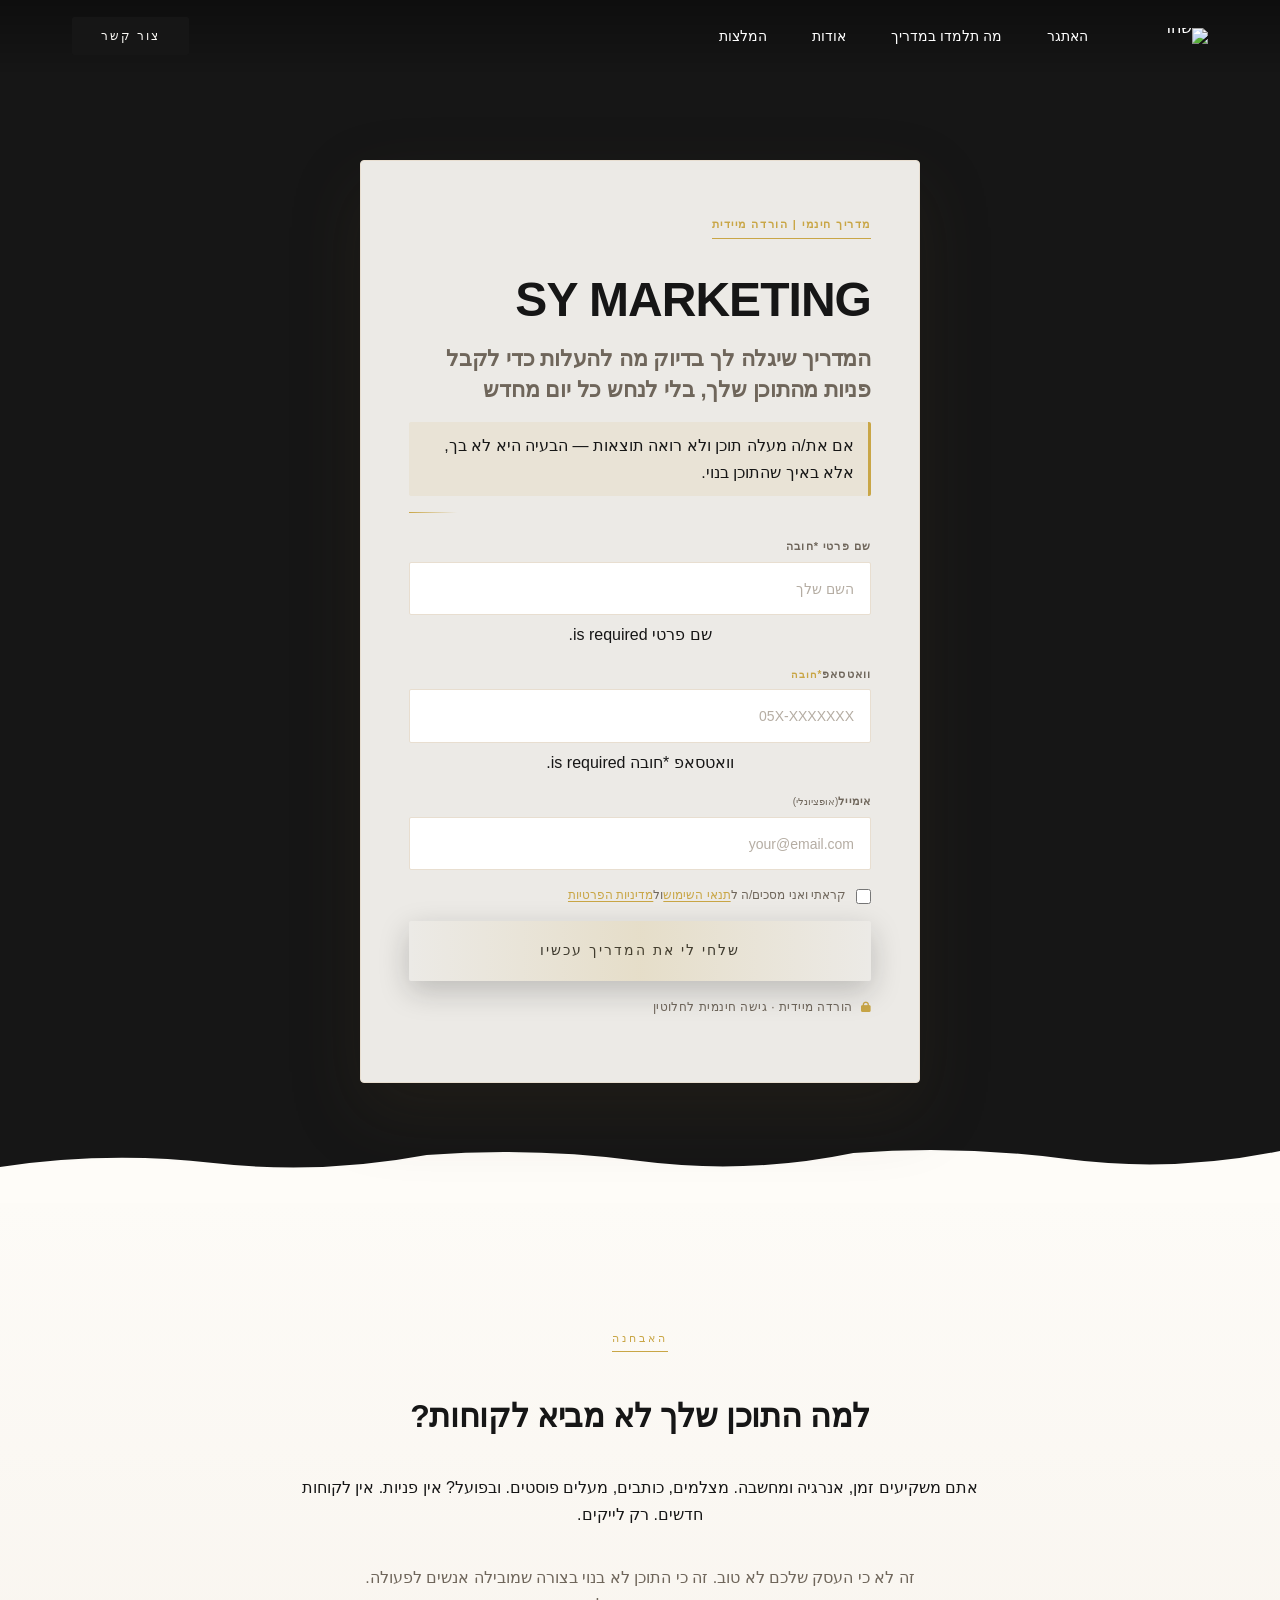
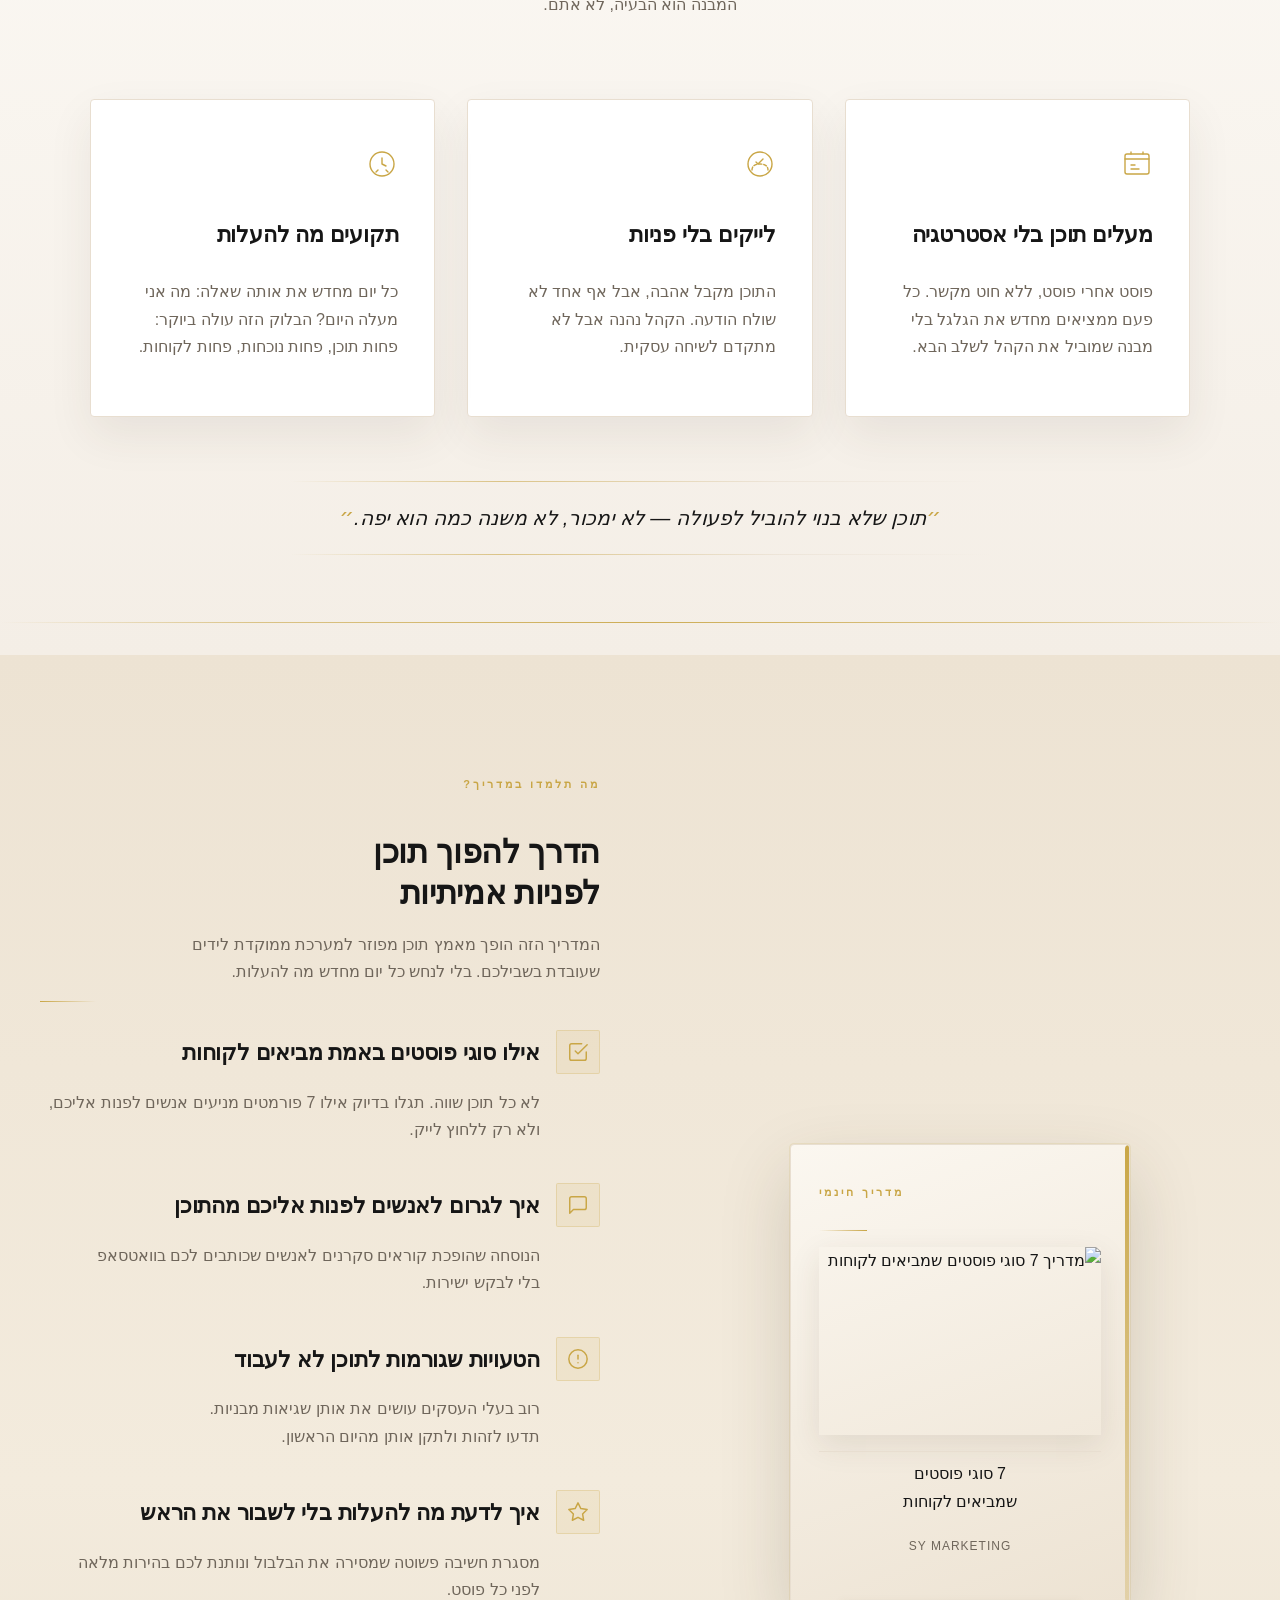
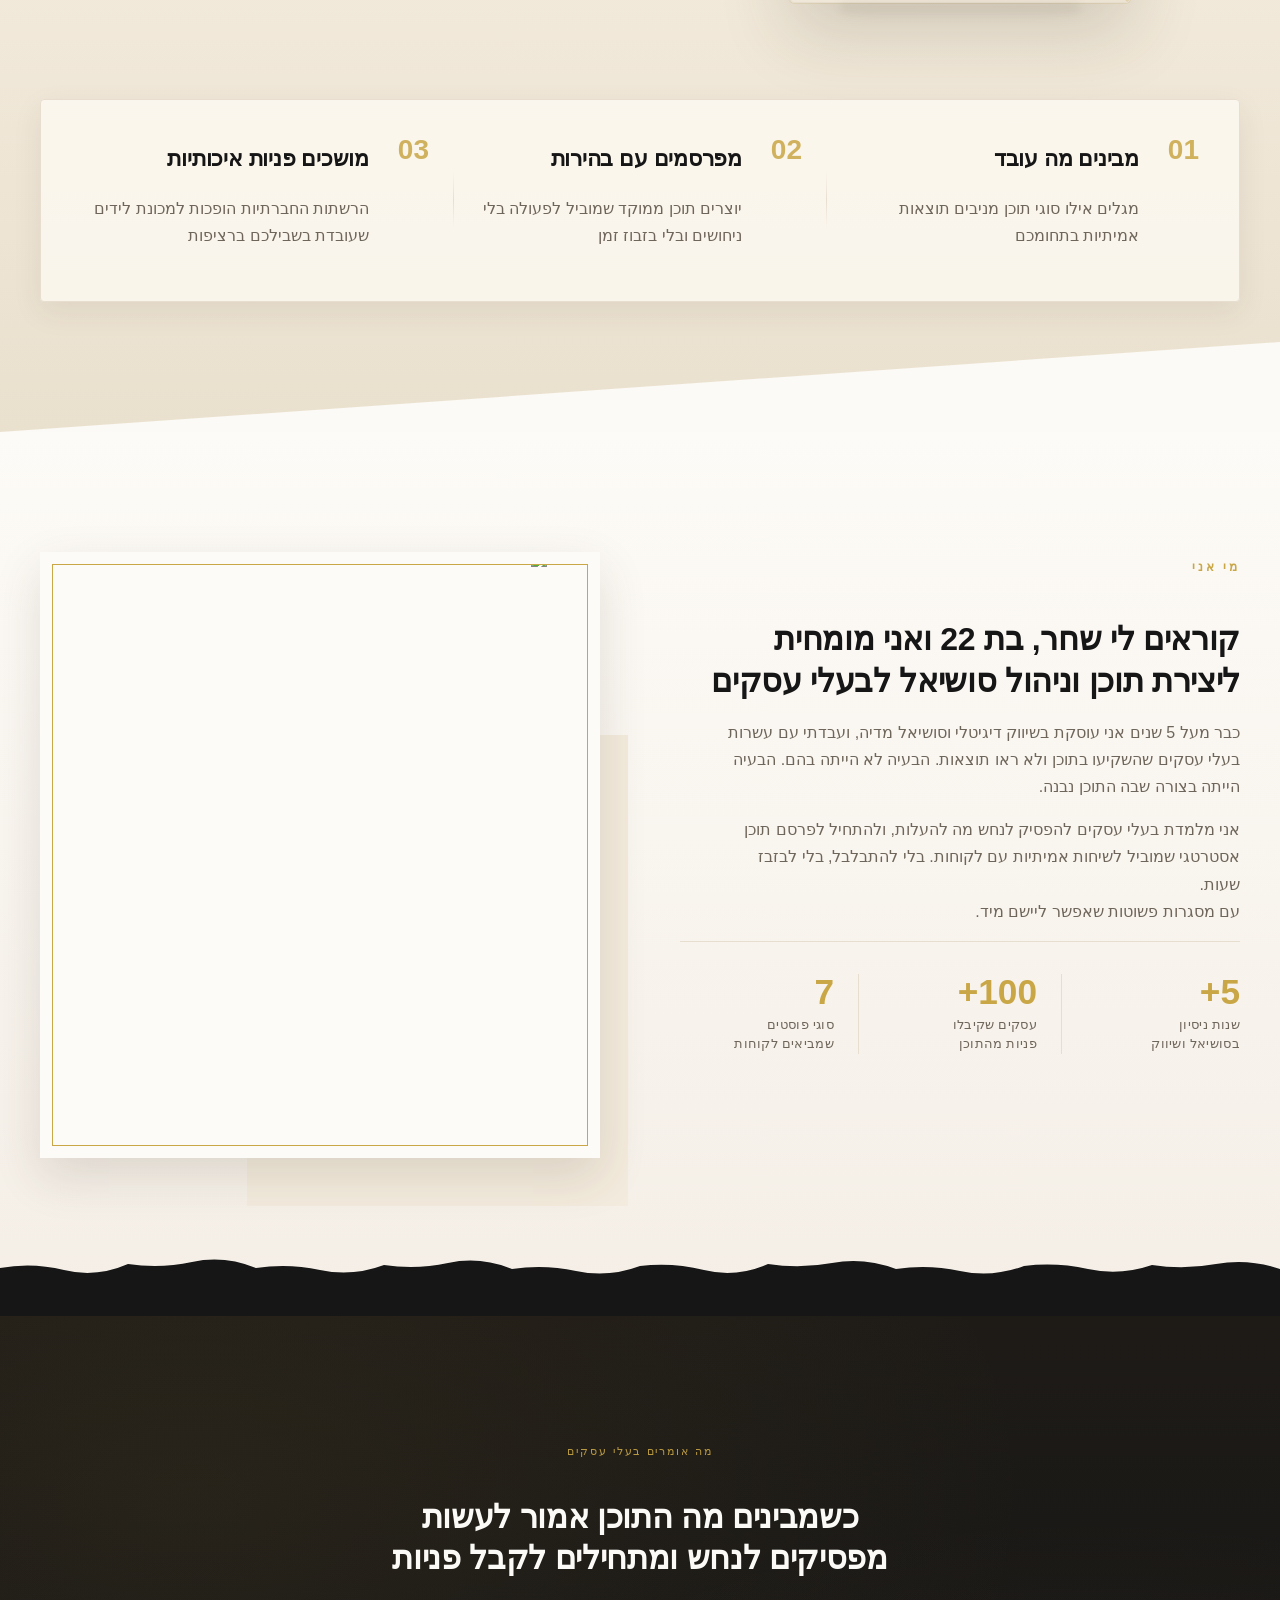
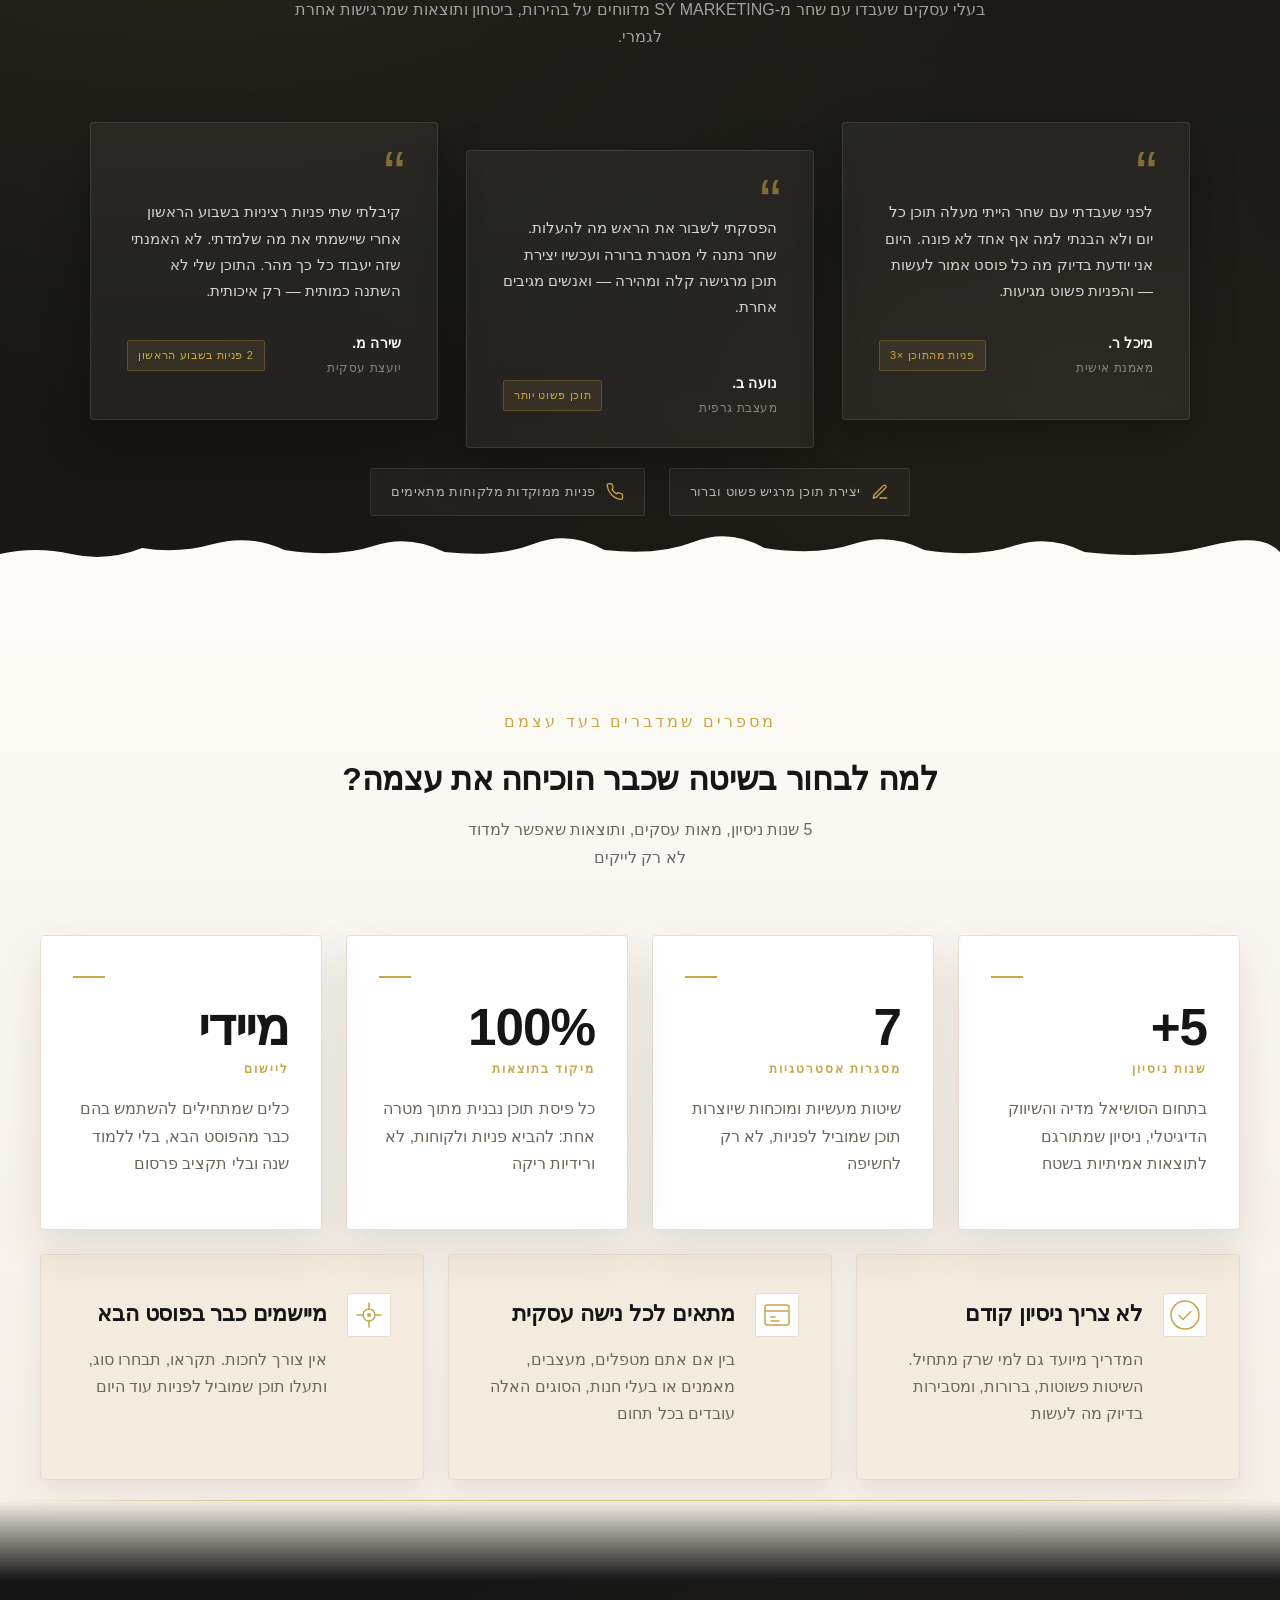
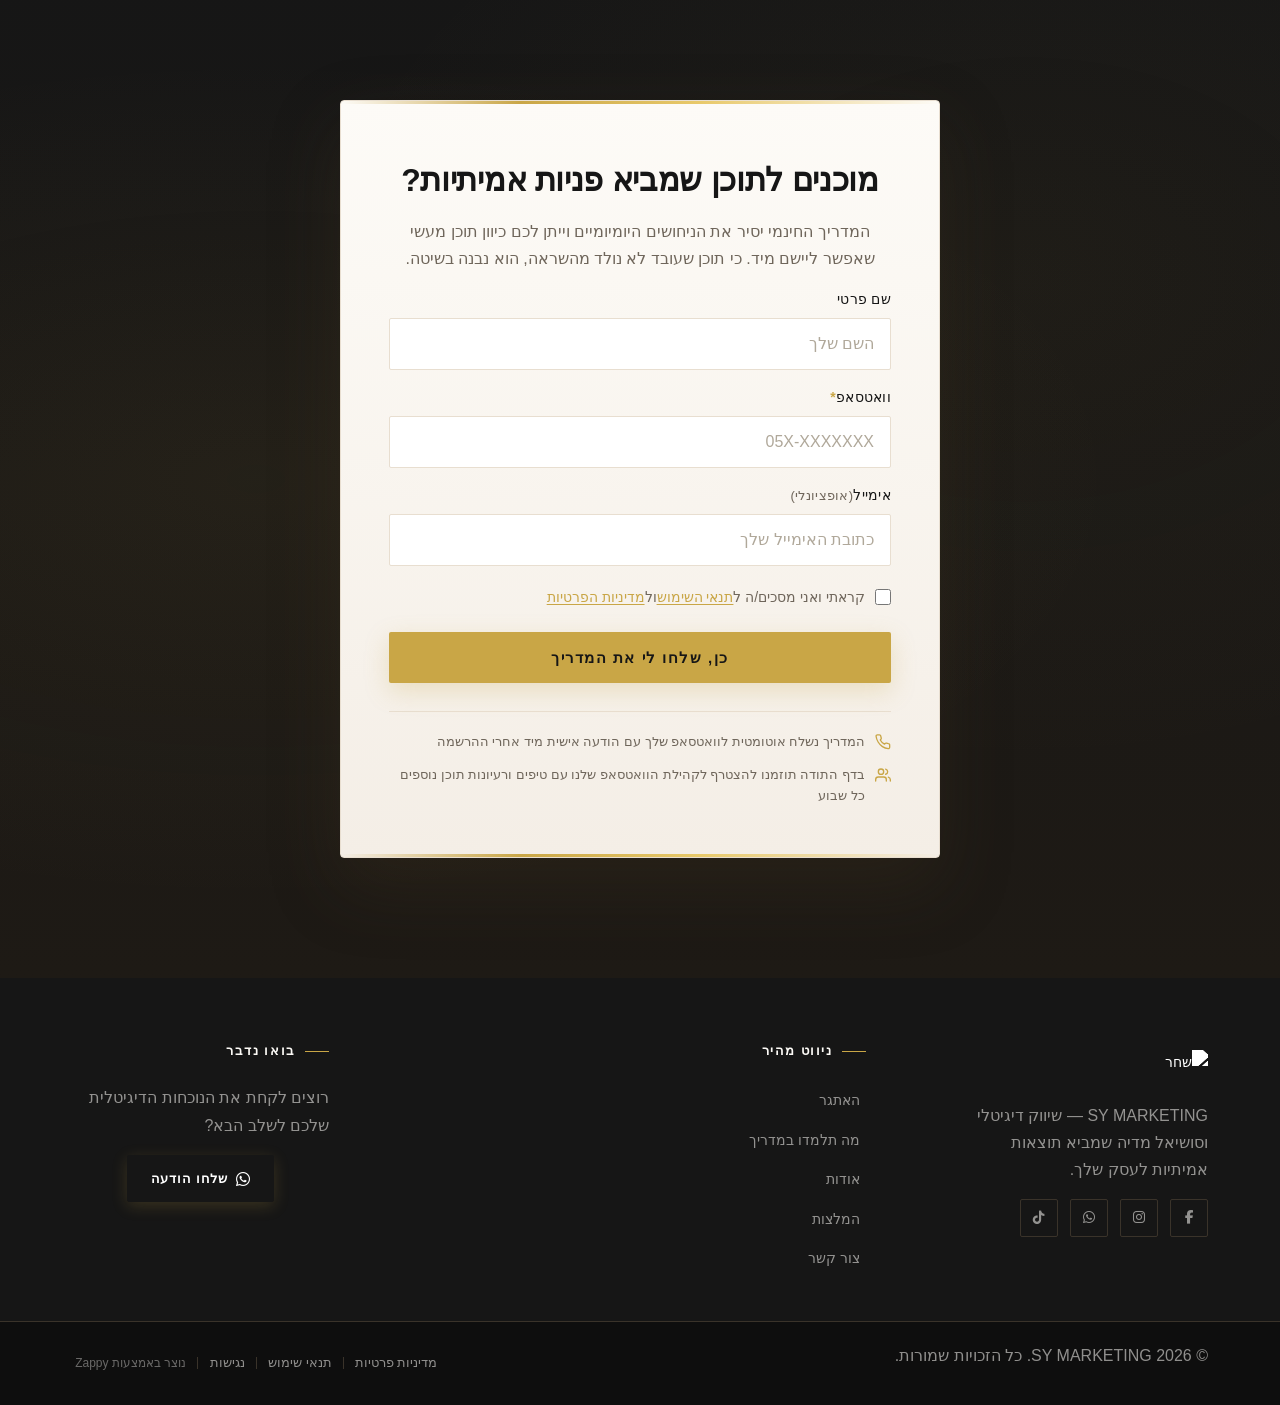
==== commit 8245c336: "Background sync: Progressive GitHub Sync" ====
--- a/public/index.html
+++ b/public/index.html
@@ -1 +1 @@
-<!doctype html><html dir="rtl" lang="he"><head><meta charset="UTF-8"><meta content="width=device-width,initial-scale=1" name="viewport"><meta content="index, follow" name="robots"><title>איך להביא לקוחות דרך רשתות חברתיות — שחר</title><meta content="Shachar is a personal brand in the digital marketing and social media space with 5 years of experience. She helps business owners stop guessing and start creati" name="description"><meta content="איך להביא לקוחות דרך רשתות חברתיות, תוכן שמביא לקוחות לעסק, מדריך חינמי שיווק ברשתות חברתיות, למה התוכן שלי לא מביא לקוחות" name="keywords"><link href="/assets/favicon.ico" rel="icon" type="image/x-icon"><link href="/assets/favicon-16x16.png" rel="icon" type="image/png" sizes="16x16"><link href="/assets/favicon-32x32.png" rel="icon" type="image/png" sizes="32x32"><link href="/assets/favicon-48x48.png" rel="icon" type="image/png" sizes="48x48"><link href="/assets/favicon-192x192.png" rel="icon" type="image/png" sizes="192x192"><link href="/assets/favicon-512x512.png" rel="icon" type="image/png" sizes="512x512"><link href="/assets/apple-touch-icon.png" rel="apple-touch-icon"><script>!function(){"use strict";var t="9f3be0ba-ed18-4de5-8cdb-1510b4c880d9",e="https://api.zappy5.com/api/analytics/track",a=18e5,n=2592e6,o=!0,i=!0,r=!0;var s=function(){var e="zappy_visitor_"+t,a=null;try{if(a=localStorage.getItem(e)){var o=JSON.parse(a),i=Date.now();if(i-o.created<n)return o.lastSeen=i,localStorage.setItem(e,JSON.stringify(o)),o.id}}catch(t){console.warn("Zappy Analytics: LocalStorage not available")}var r="zv_"+Date.now()+"_"+Math.random().toString(36).substr(2,9);try{localStorage.setItem(e,JSON.stringify({id:r,created:Date.now(),lastSeen:Date.now()}))}catch(t){}return r}(),c=function(){var e="zappy_session_"+t,n=null;try{if(n=sessionStorage.getItem(e)){var o=JSON.parse(n),i=Date.now();if(i-o.timestamp<a)return o.timestamp=i,sessionStorage.setItem(e,JSON.stringify(o)),o.id}}catch(t){console.warn("Zappy Analytics: SessionStorage not available")}var r="zs_"+Date.now()+"_"+Math.random().toString(36).substr(2,9);try{sessionStorage.setItem(e,JSON.stringify({id:r,timestamp:Date.now()}))}catch(t){}return r}();function l(a,n){n=n||{};var o={website_id:t,event_type:a,page_path:window.location.pathname,referrer:document.referrer||"direct",visitor_id:s,session_id:c,metadata:n};if(navigator.sendBeacon){var i=new Blob([JSON.stringify(o)],{type:"application/json"});navigator.sendBeacon(e,i)}else fetch(e,{method:"POST",headers:{"Content-Type":"application/json"},body:JSON.stringify(o),keepalive:!0}).catch(function(t){console.warn("Zappy Analytics: Failed to track event",t)})}o&&l("pageview",{title:document.title,url:window.location.href}),i&&document.addEventListener("click",function(t){var e=t.target;if("BUTTON"===e.tagName||e.closest("button")){var a="BUTTON"===e.tagName?e:e.closest("button");l("click",{element:"button",text:a.textContent.trim().substring(0,100),id:a.id||null,class:a.className||null})}else if("A"===e.tagName||e.closest("a")){var n="A"===e.tagName?e:e.closest("a");l("navigation",{element:"link",text:n.textContent.trim().substring(0,100),href:n.href,external:n.hostname!==window.location.hostname})}},!0),r&&document.addEventListener("submit",function(t){var e=t.target;l("form_submit",{form_id:e.id||null,form_name:e.name||null,form_action:e.action||null,form_method:e.method||"GET"})},!0);var d=Date.now();window.addEventListener("beforeunload",function(){l("page_unload",{time_on_page:Math.floor((Date.now()-d)/1e3),page_path:window.location.pathname})}),window.zappyAnalytics={track:l,getVisitorId:function(){return s},getSessionId:function(){return c}}}()</script><meta content="איך להביא לקוחות דרך רשתות חברתיות — שחר" property="og:title"><meta content="Shachar is a personal brand in the digital marketing and social media space with 5 years of experience. She helps business owners stop guessing and start creati" property="og:description"><meta content="website" property="og:type"><meta content="he_IL" property="og:locale"><meta content="summary_large_image" name="twitter:card"><meta content="איך להביא לקוחות דרך רשתות חברתיות — שחר" name="twitter:title"><meta content="Shachar is a personal brand in the digital marketing and social media space with 5 years of experience. She helps business owners stop guessing and start creati" name="twitter:description"><link href="https://cdnjs.cloudflare.com/ajax/libs/font-awesome/6.4.0/css/all.min.css" rel="stylesheet"><link href="/assets/favicon.ico" rel="icon" type="image/x-icon"><link href="/assets/favicon-16x16.png" rel="icon" type="image/png" sizes="16x16"><link href="/assets/favicon-32x32.png" rel="icon" type="image/png" sizes="32x32"><link href="/assets/favicon-48x48.png" rel="icon" type="image/png" sizes="48x48"><link href="/assets/favicon-192x192.png" rel="icon" type="image/png" sizes="192x192"><link href="/assets/favicon-512x512.png" rel="icon" type="image/png" sizes="512x512"><link href="/assets/apple-touch-icon.png" rel="apple-touch-icon"><link href="https://cdn.jsdelivr.net/npm/vanilla-cookieconsent@3/dist/cookieconsent.css" rel="stylesheet"><script src="https://cdn.jsdelivr.net/npm/vanilla-cookieconsent@3/dist/cookieconsent.umd.js"></script><script src="https://cdn.jsdelivr.net/gh/mickidum/acc_toolbar/acctoolbar/acctoolbar.min.js"></script><link href="/styles.css" rel="stylesheet"><style id="zappy-dropdown-submenu-styles">#navMenu li:has(.sub-menu),.nav-menu li:has(.sub-menu),.navbar li:has(.sub-menu),nav li:has(.sub-menu){position:relative}#navMenu .sub-menu,.nav-menu .sub-menu,.navbar .sub-menu,nav .sub-menu{display:block!important;position:absolute!important;top:100%;left:0;min-width:220px;background:#fff;border-radius:8px;box-shadow:0 8px 25px rgba(0,0,0,.15);padding:8px 0;opacity:0;visibility:hidden;transform:translateY(10px);transition:all .3s ease;z-index:1000;list-style:none;pointer-events:none}#navMenu li:hover>.sub-menu,.nav-menu li:hover>.sub-menu,.navbar li:hover>.sub-menu,nav li:hover>.sub-menu{opacity:1!important;visibility:visible!important;transform:translateY(0)!important;pointer-events:auto!important}.sub-menu li{list-style:none;margin:0;padding:0}.sub-menu a{display:block!important;padding:10px 16px!important;color:var(--text-dark,#333)!important;font-weight:500;text-decoration:none;white-space:nowrap;transition:background-color .2s}.sub-menu a:hover{background-color:#f5f5f5}[dir=rtl] .nav-menu .sub-menu,[dir=rtl] .navbar .sub-menu,[dir=rtl] nav .sub-menu,html[lang=ar] .nav-menu .sub-menu,html[lang=ar] .navbar .sub-menu,html[lang=ar] nav .sub-menu,html[lang=he] .nav-menu .sub-menu,html[lang=he] .navbar .sub-menu,html[lang=he] nav .sub-menu{left:auto!important;right:0!important}.sub-menu:empty,.sub-menu:not(:has(li)):not(:has(> a)),.sub-menu:not(:has(li:not(.zappy-hidden-menu-item))):not(:has(> a)){display:none!important;opacity:0!important;visibility:hidden!important;pointer-events:none!important}li:has(.menu-group-title):hover>.sub-menu{opacity:1!important;visibility:visible!important;transform:translateY(0)!important;pointer-events:auto!important}#navMenu>li>.menu-group-title,.nav-menu>li>.menu-group-title{display:inline-block;padding:.5rem 1rem;cursor:default;user-select:none}@media (max-width:768px){#navMenu .sub-menu,.nav-menu .sub-menu,.navbar .sub-menu,nav .sub-menu{position:static!important;transform:none!important;box-shadow:none!important;background:0 0!important;max-height:0;overflow:hidden;opacity:0;visibility:hidden;transition:max-height .3s ease,opacity .3s ease;padding:0!important;border-radius:0!important}.sub-menu.mobile-expanded{max-height:60vh!important;overflow-y:auto!important;opacity:1!important;visibility:visible!important;padding:8px 0 8px 16px!important}[dir=rtl] .sub-menu.mobile-expanded,html[lang=he] .sub-menu.mobile-expanded{padding:8px 16px 8px 0!important}#navMenu li:hover>.sub-menu,.nav-menu li:hover>.sub-menu,.navbar li:hover>.sub-menu,nav li:hover>.sub-menu{opacity:0;visibility:hidden;pointer-events:none}#navMenu li>.sub-menu.mobile-expanded,.nav-menu li>.sub-menu.mobile-expanded,.navbar li>.sub-menu.mobile-expanded,nav li>.sub-menu.mobile-expanded{opacity:1!important;visibility:visible!important;pointer-events:auto!important}#navMenu li:has(.sub-menu),.nav-menu li:has(.sub-menu),.navbar li:has(.sub-menu),nav li:has(.sub-menu){display:flex!important;flex-wrap:wrap!important;align-items:center!important;position:relative!important;min-height:44px!important}#navMenu li:has(.sub-menu)>a,.nav-menu li:has(.sub-menu)>a,.navbar li:has(.sub-menu)>a,nav li:has(.sub-menu)>a{flex:1!important;min-width:0!important}#navMenu li:has(.sub-menu)>.menu-group-title,.nav-menu li:has(.sub-menu)>.menu-group-title,.navbar li:has(.sub-menu)>.menu-group-title,nav li:has(.sub-menu)>.menu-group-title{flex:1!important;min-width:0!important;padding:0!important;line-height:inherit!important}#navMenu li:has(.sub-menu)>.sub-menu,.nav-menu li:has(.sub-menu)>.sub-menu,.navbar li:has(.sub-menu)>.sub-menu,nav li:has(.sub-menu)>.sub-menu{flex-basis:100%!important;width:100%!important}#navMenu li:has(.sub-menu)>a [class*=arrow],#navMenu li:has(.sub-menu)>a [class*=chevron],.nav-menu li:has(.sub-menu)>a .fa-angle-down,.nav-menu li:has(.sub-menu)>a .fa-chevron-down,.nav-menu li:has(.sub-menu)>a [class*=arrow],.nav-menu li:has(.sub-menu)>a [class*=chevron],nav li:has(.sub-menu)>a [class*=arrow],nav li:has(.sub-menu)>a [class*=chevron]{display:none!important;visibility:hidden!important}.mobile-submenu-toggle{display:flex!important;align-items:center!important;justify-content:center!important;width:44px!important;height:auto!important;background:0 0!important;border:none!important;cursor:pointer!important;color:var(--text-dark)!important;position:static!important;flex-shrink:0!important;align-self:stretch!important;z-index:2!important;padding:0!important;margin:0!important}.mobile-submenu-toggle::after{content:''!important;width:0!important;height:0!important;border-left:6px solid transparent!important;border-right:6px solid transparent!important;border-top:7px solid currentColor!important;transition:transform .3s ease!important}.mobile-submenu-toggle.expanded::after{transform:rotate(180deg)!important}.sub-menu a{padding:10px 0!important;display:block!important;color:var(--text-dark)!important}.navbar .sub-menu li a,.zappy-products-dropdown .sub-menu a,nav.navbar .sub-menu li a{color:var(--text-dark)!important}}@media (min-width:769px){.mobile-submenu-toggle{display:none!important}}</style><style id="mobile-lang-menu-deployed-css">@media (max-width:768px){.lang-switcher,.nav-container .lang-switcher,.nav-cta-container .lang-switcher,.nav-ecommerce-icons .lang-switcher,.nav-icons-left .lang-switcher,.navbar .lang-switcher,.navbar .nav-cta-container .lang-switcher{display:none!important}.mobile-lang-menu{width:100%;border-top:1px solid rgba(128,128,128,.2);padding:8px 0 0 0;margin-top:8px}.mobile-lang-toggle{display:flex!important;align-items:center;justify-content:space-between;width:100%;padding:12px 16px;background:0 0;border:none;cursor:pointer;font-size:15px;color:inherit;font-family:inherit}.mobile-lang-toggle::after{content:'';display:inline-block;width:8px;height:8px;border-right:2px solid currentColor;border-bottom:2px solid currentColor;transform:rotate(45deg);transition:transform .3s ease;margin-left:8px}.mobile-lang-toggle.expanded::after{transform:rotate(-135deg)}.mobile-lang-options{max-height:0;overflow:hidden;transition:max-height .3s ease}.mobile-lang-options.expanded{max-height:300px}.mobile-lang-option{display:flex!important;align-items:center;gap:10px;padding:10px 24px;text-decoration:none;color:inherit;font-size:14px;font-family:inherit}.mobile-lang-option:hover{background:rgba(128,128,128,.1)}.mobile-lang-option.active{font-weight:600;opacity:.7;pointer-events:none}.mobile-lang-option img{width:20px;height:20px;border-radius:50%}}@media (min-width:769px){.mobile-lang-menu{display:none!important}}</style><style id="zappy-widget-visibility">#mic-access-tool-box,#mic-access-tool-general-button,#mic-init-access-tool #mic-access-tool-box,#mic-init-access-tool #mic-access-tool-general-button,#mic-init-access-tool .mic-access-tool-general-button,._access-icon,._access-menu,.mic-access-tool-box,.mic-access-tool-general-button,div[id*=mic-access-tool-box]{display:none!important;visibility:hidden!important;opacity:0!important;pointer-events:none!important}</style></head><body><nav class="navbar" dir="rtl"><button class="mobile-toggle" aria-label="Menu" id="mobileToggle"><svg viewBox="0 0 24 24" fill="none" height="24" width="24" class="hamburger-icon"><path d="M3 12h18M3 6h18M3 18h18" stroke="currentColor" stroke-width="2" stroke-linecap="round"></path></svg><svg viewBox="0 0 24 24" fill="none" height="24" width="24" class="close-icon" style="display:none"><path d="M18 6L6 18M6 6l12 12" stroke="currentColor" stroke-width="2" stroke-linecap="round"></path></svg></button><button class="phone-header-btn" aria-label="Call" data-phone=""><svg viewBox="0 0 24 24" fill="currentColor" height="20" width="20"><path d="M22 16.92v3a2 2 0 0 1-2.18 2 19.79 19.79 0 0 1-8.63-3.07 19.5 19.5 0 0 1-6-6 19.79 19.79 0 0 1-3.07-8.67A2 2 0 0 1 4.11 2h3a2 2 0 0 1 2 1.72 12.84 12.84 0 0 0 .7 2.81 2 2 0 0 1-.45 2.11L8.09 9.91a16 16 0 0 0 6 6l1.27-1.27a2 2 0 0 1 2.11-.45 12.84 12.84 0 0 0 2.81.7A2 2 0 0 1 22 16.92z"></path></svg></button><div class="nav-container"><div class="nav-right-group"><div class="nav-brand"><a href="/" class="logo-link"><img alt="שחר" src="/assets/logo.webp" class="logo"></a></div><ul class="nav-menu" id="navMenu"><li><a href="#problem">האתגר</a></li><li><a href="#benefits">יתרונות</a></li><li><a href="#about">אודות</a></li><li><a href="#testimonials">המלצות</a></li><li><a href="#stats">תוצאות</a></li><li><a href="#cta">צור קשר</a></li></ul></div><div class="nav-cta-container"></div></div></nav><script>window.addEventListener("load",function(){const e=document.querySelector(".navbar, nav, header");if(!e)return void console.log("[Navbar] Navbar element not found");let t=document.getElementById("mobileToggle")||document.querySelector(".mobile-toggle")||document.querySelector(".hamburger")||document.querySelector(".hamburger-menu")||document.querySelector(".menu-toggle")||document.querySelector(".burger-menu")||document.querySelector('[aria-label="Menu"]')||document.querySelector('[aria-label="תפריט"]');const o=document.querySelector(".phone-header-btn"),n=window.getComputedStyle(e);let r=n.backgroundColor;if(console.log("[Navbar] Initial navbar background:",r),"transparent"===r||"rgba(0, 0, 0, 0)"===r||r.startsWith("rgba")&&r.includes(", 0)")){const e=n.backgroundImage;if(e&&"none"!==e)console.log("[Navbar] Navbar has background image/gradient, using dark text"),r="rgb(240, 240, 240)";else{const e=window.getComputedStyle(document.body).backgroundColor;console.log("[Navbar] Navbar transparent, using body background:",e),r=e}}const i=r.match(/\d+/g);if(i&&i.length>=3){const e=(.299*parseInt(i[0])+.587*parseInt(i[1])+.114*parseInt(i[2]))/255;console.log("[Navbar] Mobile button colors preserved from Claude CSS (luminance:",e.toFixed(2)+")");const n=document.createElement("style");n.id="zappy-mobile-nav-fix";document.documentElement.lang;document.documentElement.dir,n.textContent='\n        /* Hide mobile buttons on desktop, show only on mobile */\n        @media (min-width: 769px) {\n          .mobile-toggle,\n          .phone-header-btn {\n            display: none !important;\n          }\n        }\n        \n        /* Show and position mobile buttons correctly on mobile */\n        @media (max-width: 768px) {\n          .mobile-toggle,\n          .phone-header-btn {\n            position: absolute !important;\n            top: 50% !important;\n            transform: translateY(-50%) !important;\n            z-index: 1001 !important;\n            display: flex !important;\n            align-items: center !important;\n            justify-content: center !important;\n            width: 36px !important;\n            height: 36px !important;\n            border-radius: 50% !important;\n            border: none !important;\n            cursor: pointer !important;\n            padding: 6px !important;\n            background: none !important;\n            color: var(--nav-text, var(--text-dark)) !important;\n          }\n          \n          /* LTR positioning (default): hamburger LEFT, phone RIGHT */\n          html:not([dir="rtl"]):not([lang="he"]):not([lang="ar"]) .mobile-toggle,\n          html[dir="ltr"] .mobile-toggle {\n            left: 12px !important;\n            right: auto !important;\n          }\n          html:not([dir="rtl"]):not([lang="he"]):not([lang="ar"]) .phone-header-btn,\n          html[dir="ltr"] .phone-header-btn {\n            right: 12px !important;\n            left: auto !important;\n          }\n          \n          /* RTL positioning: hamburger RIGHT, phone LEFT */\n          html[dir="rtl"] .mobile-toggle,\n          html[lang="he"] .mobile-toggle,\n          html[lang="ar"] .mobile-toggle {\n            right: 12px !important;\n            left: auto !important;\n          }\n          html[dir="rtl"] .phone-header-btn,\n          html[lang="he"] .phone-header-btn,\n          html[lang="ar"] .phone-header-btn {\n            left: 12px !important;\n            right: auto !important;\n          }\n          \n          /* CRITICAL: Ensure nav-container has min-height on mobile */\n          /* All children are positioned absolutely/fixed on mobile, so height:auto collapses to 0 */\n          .nav-container {\n            min-height: 70px !important;\n            position: relative !important;\n          }\n          \n          /* Ensure SVG icons are properly sized and inherit color */\n          .mobile-toggle svg,\n          .phone-header-btn svg {\n            width: 24px !important;\n            height: 24px !important;\n            /* Don\'t force display - let JavaScript control hamburger/close toggle */\n          }\n          \n          /* Reset nav-cta-container on mobile - remove desktop box-shadow/padding */\n          /* that creates a visible ghost box when CTA button is hidden */\n          .nav-cta-container {\n            box-shadow: none !important;\n            padding: 0 !important;\n          }\n          \n          /* Hide nav-cta-container entirely on mobile when there\'s no lang-switcher */\n          /* (only the CTA button is inside, and it\'s hidden on mobile) */\n          .nav-cta-container:not(:has(.lang-switcher)) {\n            display: none !important;\n          }\n          \n          /* CRITICAL: Prevent hero image fade gradient from bleeding over headline text */\n          /* The .image-fade-gradient has bottom: -30px (extends below parent) */\n          /* On mobile stacked layout, this overlaps the h1 text below the image */\n          .hero-image-column {\n            overflow: hidden !important;\n          }\n          .image-fade-gradient {\n            bottom: 0 !important;\n          }\n          \n          /* Hide desktop language switcher on mobile - hamburger menu handles it */\n          /* High specificity to override stored CSS */\n          .lang-switcher,\n          .nav-cta-container .lang-switcher,\n          .nav-container .lang-switcher,\n          .navbar .lang-switcher,\n          .navbar .nav-cta-container .lang-switcher {\n            display: none !important;\n          }\n        }\n      ';const r=document.getElementById("zappy-mobile-nav-fix");r&&r.remove(),document.head.appendChild(n),console.log("[Navbar] Critical CSS injected for mobile nav positioning");const l=window.innerWidth<=768;if(t){const e=t.querySelector(".hamburger-icon"),o=t.querySelector(".close-icon");e&&(e.style.setProperty("width","24px","important"),e.style.setProperty("height","24px","important"),e.style.setProperty("display","block","important")),o&&(o.style.setProperty("width","24px","important"),o.style.setProperty("height","24px","important"),o.style.setProperty("display","none","important")),l?(t.style.setProperty("position","absolute","important"),t.style.setProperty("top","50%","important"),t.style.setProperty("transform","translateY(-50%)","important"),t.style.setProperty("z-index","1001","important"),t.style.removeProperty("left"),t.style.removeProperty("right"),console.log("[Navbar] Mobile toggle positioning applied (mobile viewport)")):(t.style.removeProperty("position"),t.style.removeProperty("top"),t.style.removeProperty("transform"),t.style.removeProperty("z-index"),t.style.removeProperty("left"),t.style.removeProperty("right"),console.log("[Navbar] Desktop viewport - cleared mobile toggle inline positioning"))}if(o){const e=o.querySelector("svg");e&&(e.style.width="24px",e.style.height="24px",e.setAttribute("width","24"),e.setAttribute("height","24")),l?(o.style.setProperty("position","absolute","important"),o.style.setProperty("top","50%","important"),o.style.setProperty("transform","translateY(-50%)","important"),o.style.setProperty("z-index","1001","important"),o.style.removeProperty("left"),o.style.removeProperty("right"),console.log("[Navbar] Phone button positioning applied (mobile viewport)")):(o.style.removeProperty("position"),o.style.removeProperty("top"),o.style.removeProperty("transform"),o.style.removeProperty("z-index"),o.style.removeProperty("left"),o.style.removeProperty("right"),console.log("[Navbar] Desktop viewport - cleared phone button inline positioning"))}}else console.log("[Navbar] Could not parse background color:",r);t=document.getElementById("mobileToggle")||document.querySelector(".mobile-toggle")||document.querySelector(".hamburger")||document.querySelector(".hamburger-menu")||document.querySelector(".menu-toggle")||document.querySelector(".burger-menu")||document.querySelector('[aria-label="Menu"]')||document.querySelector('[aria-label="תפריט"]');const l=document.getElementById("navMenu")||document.querySelector(".nav-menu")||document.querySelector(".nav-links")||document.querySelector("nav ul:not(.submenu)");if(!t||!l)return void console.log("[Navbar] Mobile toggle or menu not found:",{toggle:!!t,menu:!!l});l.id||(l.id="navMenu"),console.log("[Navbar] Initializing mobile menu...");const a=t.cloneNode(!0);t.parentNode.replaceChild(a,t),a.addEventListener("click",function(e){e.preventDefault(),e.stopPropagation();const t=this.querySelector(".hamburger-icon"),o=this.querySelector(".close-icon");l.classList.contains("active")?(l.classList.remove("active"),t&&t.style.setProperty("display","block","important"),o&&o.style.setProperty("display","none","important"),document.body.style.overflow="",console.log("[Navbar] Menu closed")):(l.classList.add("active"),t&&t.style.setProperty("display","none","important"),o&&o.style.setProperty("display","block","important"),document.body.style.overflow="hidden",console.log("[Navbar] Menu opened"))}),l.querySelectorAll("a").forEach(function(e){e.addEventListener("click",function(){if("#"===this.getAttribute("href"))return;const e=a.querySelector(".hamburger-icon"),t=a.querySelector(".close-icon");l.classList.remove("active"),e&&e.style.setProperty("display","block","important"),t&&t.style.setProperty("display","none","important"),document.body.style.overflow="",console.log("[Navbar] Menu closed (link clicked)")})});var s=l.querySelectorAll(".dropdown-toggle");s.forEach(function(e){e.addEventListener("click",function(e){e.preventDefault(),e.stopPropagation();var t=this.closest(".nav-dropdown");t&&(t.parentNode.querySelectorAll(".nav-dropdown.open").forEach(function(e){e!==t&&e.classList.remove("open")}),t.classList.toggle("open"),console.log("[Navbar] Dropdown toggled:",t.classList.contains("open")?"open":"closed"))})}),document.addEventListener("click",function(e){e.target.closest(".nav-dropdown")||document.querySelectorAll(".nav-dropdown.open").forEach(function(e){e.classList.remove("open")})}),console.log("[Navbar] Dropdown handlers initialized for "+s.length+" dropdowns"),o&&o.addEventListener("click",function(){const e=document.querySelectorAll('a[href^="tel:"]'),t=e.length>0?e[0].getAttribute("href").replace("tel:",""):"[business_phone]";window.location.href="tel:"+t,console.log("[Navbar] Phone button clicked")}),console.log("[Navbar] Mobile menu initialized successfully");const p=function(){const e=document.querySelector(".whatsapp-float");e&&(window.innerWidth>=769?(e.style.setProperty("display","none","important"),e.style.setProperty("visibility","hidden","important"),e.style.setProperty("opacity","0","important"),e.style.setProperty("pointer-events","none","important"),console.log("[WhatsApp] Button hidden on desktop")):(e.style.removeProperty("display"),e.style.removeProperty("visibility"),e.style.removeProperty("opacity"),e.style.removeProperty("pointer-events"),console.log("[WhatsApp] Button visible on mobile")))};let c;p(),window.addEventListener("resize",function(){clearTimeout(c),c=setTimeout(p,100)})})</script><main><section class="index-hero-section" data-layout-spec="בית-hero" dir="rtl" id="hero" data-element-id="zappy-hero-bg-hero" data-element-type="background-image" data-hero-type="fullscreen-scrim" data-zappy-bg-color="" data-zappy-bg-image="assets/business-general-hero-upload-1776015241699.webp" data-zappy-bg-overlay-color="#161616" data-zappy-bg-overlay-opacity="30" data-zappy-bg-position="50% 50%" data-zappy-bg-type="image" data-zappy-bg-video-type="" data-zappy-bg-video-url="" data-zappy-bg-zoom="1" style="position:relative;overflow:hidden;background-image:linear-gradient(rgba(22, 22, 22, 0.3), rgba(22, 22, 22, 0.3)), url(&quot;assets/business-general-hero-upload-1776015241699.webp&quot;);background-size:cover !important;background-position:50% 50% !important;background-repeat:no-repeat;--zappy-bg-overlay:rgba(22, 22, 22, 0.3);--zappy-bg-image:url(&quot;assets/business-general-hero-upload-1776015241699.webp&quot;)"><div class="index-hero-bg" style="display:none" data-zappy-original-bg="hidden"><img alt="שחר – מומחית שיווק דיגיטלי וסושיאל מדיה יוצרת תוכן" src="/assets/site-index-hero-image-1.webp" data-context="Elegant Israeli woman named Shachar in her late 20s or early 30s, professional personal brand digital marketing expert, sitting at a bright minimal desk working on a sleek laptop, surrounded by soft natural light, cream and white tones, a small coffee cup, perhaps a notebook with gold pen, very clean and airy atmosphere, premium lifestyle photography, editorial magazine quality, warm natural light from the side, shallow depth of field, calm and aspirational mood" data-placeholder="index-hero-image-1" height="900" width="1440" data-hero-bg="true"></div><div class="index-hero-scrim" aria-hidden="true" data-zappy-original-bg="hidden" style="display:none"></div><div class="index-hero-wrapper" style="justify-content:center !important;display:flex !important;align-items:center !important"><div class="index-hero-card"><p><span class="index-hero-eyebrow">מדריך חינמי | הורדה מיידית</span></p><h1 class="index-hero-h1">SY MARKETING</h1><h3 class="index-hero-subtitle">המדריך שיגלה לך בדיוק מה להעלות כדי לקבל פניות מהתוכן שלך, בלי לנחש כל יום מחדש</h3><p class="index-hero-pain">אם את/ה מעלה תוכן ולא רואה תוצאות — הבעיה היא לא בך, אלא באיך שהתוכן בנוי.</p><div class="index-hero-divider" aria-hidden="true"></div><form action="#" class="contact-form index-hero-form" method="post" style="text-align:center !important;display:flex !important;justify-content:center !important;align-items:flex-start !important;width:100% !important"><div class="index-hero-field"><label for="hero-name">שם פרטי *חובה</label><input class="field-error" name="name" type="text" fdprocessedid="4evyzm" id="hero-name" placeholder="השם שלך" required="" aria-invalid="true"><span class="form-error" aria-live="polite" role="alert" style="display:block">שם פרטי is required.</span></div><div class="index-hero-field"><label for="hero-whatsapp">וואטסאפ<span class="index-hero-required">*חובה</span></label><input class="field-error" name="whatsapp" type="tel" fdprocessedid="z2f57" id="hero-whatsapp" placeholder="05X-XXXXXXX" required="" aria-invalid="true"><span class="form-error" aria-live="polite" role="alert" style="display:block">וואטסאפ *חובה is required.</span></div><div class="index-hero-field"><label for="hero-email">אימייל<span class="index-hero-optional">(אופציונלי)</span></label><input class="field-valid" name="email" type="email" fdprocessedid="ry79y" id="hero-email" placeholder="your@email.com" aria-invalid="false"><span class="form-error" aria-live="polite" role="alert" style="display:none"></span></div><div class="privacy-consent"><label class="privacy-consent-label"><input class="field-valid privacy-consent-checkbox" name="privacy_consent" type="checkbox" required="" aria-invalid="false"><span>קראתי ואני מסכים/ה ל<a href="/terms" target="_blank">תנאי השימוש</a>ול<a href="/privacy" target="_blank">מדיניות הפרטיות</a></span><span class="form-error" aria-live="polite" role="alert" style="display:none"></span></label></div><button class="index-hero-cta" data-element-id="btn-1776016534750-bxcf3txmo" data-element-type="button" data-native-element="true" fdprocessedid="f42o3m" style="outline:none;color:rgb(42, 42, 42) !important;border-color:transparent !important;background-color:transparent !important;background-image:none !important" type="submit">שלחי לי את המדריך עכשיו</button><p class="index-hero-reassurance"><i class="fa-lock fa-solid"></i>&nbsp; הורדה מיידית · גישה חינמית לחלוטין</p></form></div></div><div class="index-hero-divider-wrapper"><svg viewBox="0 0 1440 80" aria-hidden="true" xmlns="http://www.w3.org/2000/svg" data-no-icon-edit="true" preserveAspectRatio="none"><path d="M0,80 L0,44 Q120,28 240,40 T480,32 Q600,24 720,38 T960,30 Q1080,22 1200,36 T1440,28 L1440,80 Z" fill="#FDFBF7"></path><path d="M0,80 L0,46 Q120,30 240,42 T480,34 Q600,26 720,40 T960,32 Q1080,24 1200,38 T1440,30 L1440,80 Z" fill="#FDFBF7" opacity="0.18"></path></svg></div></section><section class="index-problem-section" data-layout-spec="בית-problem" dir="rtl" id="problem"><div class="index-problem-container"><div class="index-problem-intro"><p><span class="index-problem-eyebrow">האבחנה</span></p><h2 class="index-problem-heading">למה התוכן שלך לא מביא לקוחות?</h2><p class="index-problem-lead">אתם משקיעים זמן, אנרגיה ומחשבה. מצלמים, כותבים, מעלים פוסטים. ובפועל? אין פניות. אין לקוחות חדשים. רק לייקים.</p><p class="index-problem-body">זה לא כי העסק שלכם לא טוב. זה כי התוכן לא בנוי בצורה שמובילה אנשים לפעולה.<br>המבנה הוא הבעיה, לא אתם.</p></div><div class="zappy-preserve-css-grid index-problem-cards" style="--zappy-grid-cols:345.325px 345.337px 345.325px;grid-template-columns:345.325px 345.337px 345.325px;display:grid;align-items:stretch !important" data-original-gap="32px" data-original-item-width="345" data-zappy-explicit-columns="true" data-zappy-auto-grid="true" id="zappy-auto-grid-1776018096199-c5km6e"><article class="index-problem-card" data-grid-item-index="0" id="zappy-section-2"><div class="index-problem-card-icon"><svg viewBox="0 0 32 32" fill="none" height="32" width="32" data-element-type="icon" data-icon-type="svg" stroke="currentColor" stroke-linecap="round" stroke-linejoin="round" stroke-width="1.4" xmlns="http://www.w3.org/2000/svg"><rect height="20" rx="2" width="24" x="4" y="6"></rect><path d="M4 11h24"></path><path d="M10 6V4"></path><path d="M22 6V4"></path><path d="M10 17h4"></path><path d="M10 21h8"></path></svg></div><div class="index-problem-card-content"><h3 class="index-problem-card-title">מעלים תוכן בלי אסטרטגיה</h3><p class="index-problem-card-text">פוסט אחרי פוסט, ללא חוט מקשר. כל פעם ממציאים מחדש את הגלגל בלי מבנה שמוביל את הקהל לשלב הבא.</p></div></article><article class="index-problem-card" data-grid-item-index="1" id="zappy-section-3"><div class="index-problem-card-icon"><svg viewBox="0 0 32 32" fill="none" height="32" width="32" data-element-type="icon" data-icon-type="svg" stroke="currentColor" stroke-linecap="round" stroke-linejoin="round" stroke-width="1.4" xmlns="http://www.w3.org/2000/svg"><path d="M16 4C9.373 4 4 9.373 4 16s5.373 12 12 12 12-5.373 12-12S22.627 4 16 4z"></path><path d="M12 14l2 2 5-5"></path><path d="M8 22c0-4 3-6 8-6s8 2 8 6" stroke-dasharray="3 2"></path></svg></div><div class="index-problem-card-content"><h3 class="index-problem-card-title">לייקים בלי פניות</h3><p class="index-problem-card-text">התוכן מקבל אהבה, אבל אף אחד לא שולח הודעה. הקהל נהנה אבל לא מתקדם לשיחה עסקית.</p></div></article><article class="index-problem-card" data-grid-item-index="2" id="zappy-section-4"><div class="index-problem-card-icon"><svg viewBox="0 0 32 32" fill="none" height="32" width="32" data-element-type="icon" data-icon-type="svg" stroke="currentColor" stroke-linecap="round" stroke-linejoin="round" stroke-width="1.4" xmlns="http://www.w3.org/2000/svg"><circle cx="16" cy="16" r="12"></circle><path d="M16 10v6l4 2"></path><path d="M10 24l2-2"></path><path d="M22 24l-2-2"></path></svg></div><div class="index-problem-card-content"><h3 class="index-problem-card-title">תקועים מה להעלות</h3><p class="index-problem-card-text">כל יום מחדש את אותה שאלה: מה אני מעלה היום? הבלוק הזה עולה ביוקר: פחות תוכן, פחות נוכחות, פחות לקוחות.</p></div></article></div><div class="index-problem-quote-strip"><div class="index-problem-quote-line"></div><blockquote class="index-problem-quote"><span class="index-problem-quote-mark">״</span>תוכן שלא בנוי להוביל לפעולה — לא ימכור, לא משנה כמה הוא יפה.<span class="index-problem-quote-mark">״</span></blockquote><div class="index-problem-quote-line"></div></div></div><div class="index-problem-divider-wrapper" aria-hidden="true"><div class="index-problem-gold-rule"></div><div class="index-problem-fade-rule"></div></div></section><section class="index-benefits-section" data-layout-spec="בית-benefits" dir="rtl" id="benefits"><div class="index-benefits-container"><div class="zappy-preserve-css-grid index-benefits-grid" style="display:grid;--zappy-grid-cols:repeat(2, minmax(0, 1fr));grid-template-columns:repeat(2, minmax(0, 1fr));align-items:stretch !important" data-original-gap="80px" data-original-item-width="560" data-zappy-explicit-columns="true" data-zappy-grid-align="center"><div class="index-benefits-mockup-col" data-grid-item-index="0"><div class="index-benefits-pedestal"><div class="index-benefits-pdf-cover"><div class="index-benefits-pdf-inner"><div class="index-benefits-pdf-header"><p style="outline:none;text-align:center"><span class="index-benefits-pdf-label">מדריך חינמי</span></p><div class="index-benefits-pdf-gold-line"></div></div><img alt="מדריך 7 סוגי פוסטים שמביאים לקוחות" src="/assets/site-index-benefits-image-1.webp" class="index-benefits-pdf-img" data-element-id="img-1776015111635-7uo0vu5fy" data-element-type="image" data-context="A premium PDF guide cover mockup for an Israeli digital marketing expert named Shachar. The cover shows a clean, editorial-style document with cream and gold tones, featuring the Hebrew title 7 types of posts that bring clients, with minimal elegant typography, a subtle gold accent line, and a professional personal branding aesthetic. The design resembles a luxury magazine or high-end consulting report cover." data-placeholder="index-benefits-image-1" height="440" width="340"><div class="index-benefits-pdf-footer"><p class="index-benefits-pdf-title" style="text-align:center">7 סוגי פוסטים<br>שמביאים לקוחות</p><p style="text-align:center"><span class="index-benefits-pdf-author">SY MARKETING</span></p></div></div></div><div class="index-benefits-pedestal-base"></div></div></div><div class="index-benefits-content-col" data-grid-item-index="1"><p><span class="index-benefits-eyebrow">מה תלמדו במדריך?</span></p><h2 class="index-benefits-heading">הדרך להפוך תוכן<br>לפניות אמיתיות</h2><p class="index-benefits-subtext">המדריך הזה הופך מאמץ תוכן מפוזר למערכת ממוקדת לידים שעובדת בשבילכם. בלי לנחש כל יום מחדש מה להעלות.</p><div class="index-benefits-gold-sep"></div><ul class="index-benefits-list"><li class="zappy-grid-item-nested-grid index-benefits-item" data-grid-item-index="0"><div class="index-benefits-icon-wrap"><svg viewBox="0 0 24 24" fill="none" height="22" width="22" data-element-type="icon" data-icon-type="svg" aria-hidden="true" stroke="currentColor" stroke-linecap="round" stroke-linejoin="round" stroke-width="1.6"><polyline points="9 11 12 14 22 4"></polyline><path d="M21 12v7a2 2 0 0 1-2 2H5a2 2 0 0 1-2-2V5a2 2 0 0 1 2-2h11"></path></svg></div><div class="index-benefits-item-text"><h3 class="index-benefits-item-title">אילו סוגי פוסטים באמת מביאים לקוחות</h3><p class="index-benefits-item-desc">לא כל תוכן שווה. תגלו בדיוק אילו 7 פורמטים מניעים אנשים לפנות אליכם, ולא רק ללחוץ לייק.</p></div></li><li class="zappy-grid-item-nested-grid index-benefits-item" data-grid-item-index="1"><div class="index-benefits-icon-wrap"><svg viewBox="0 0 24 24" fill="none" height="22" width="22" data-element-type="icon" data-icon-type="svg" aria-hidden="true" stroke="currentColor" stroke-linecap="round" stroke-linejoin="round" stroke-width="1.6"><path d="M21 15a2 2 0 0 1-2 2H7l-4 4V5a2 2 0 0 1 2-2h14a2 2 0 0 1 2 2z"></path></svg></div><div class="index-benefits-item-text"><h3 class="index-benefits-item-title">איך לגרום לאנשים לפנות אליכם מהתוכן</h3><p class="index-benefits-item-desc">הנוסחה שהופכת קוראים סקרנים לאנשים שכותבים לכם בוואטסאפ<br>בלי לבקש ישירות.</p></div></li><li class="zappy-grid-item-nested-grid index-benefits-item" data-grid-item-index="2"><div class="index-benefits-icon-wrap"><svg viewBox="0 0 24 24" fill="none" height="22" width="22" data-element-type="icon" data-icon-type="svg" aria-hidden="true" stroke="currentColor" stroke-linecap="round" stroke-linejoin="round" stroke-width="1.6"><circle cx="12" cy="12" r="10"></circle><line x1="12" x2="12" y1="8" y2="12"></line><line x1="12" x2="12.01" y1="16" y2="16"></line></svg></div><div class="index-benefits-item-text"><h3 class="index-benefits-item-title">הטעויות שגורמות לתוכן לא לעבוד</h3><p class="index-benefits-item-desc">רוב בעלי העסקים עושים את אותן שגיאות מבניות.<br>תדעו לזהות ולתקן אותן מהיום הראשון.</p></div></li><li class="zappy-grid-item-nested-grid index-benefits-item" data-grid-item-index="3"><div class="index-benefits-icon-wrap"><svg viewBox="0 0 24 24" fill="none" height="22" width="22" data-element-type="icon" data-icon-type="svg" aria-hidden="true" stroke="currentColor" stroke-linecap="round" stroke-linejoin="round" stroke-width="1.6"><polygon points="12 2 15.09 8.26 22 9.27 17 14.14 18.18 21.02 12 17.77 5.82 21.02 7 14.14 2 9.27 8.91 8.26 12 2"></polygon></svg></div><div class="index-benefits-item-text"><h3 class="index-benefits-item-title">איך לדעת מה להעלות בלי לשבור את הראש</h3><p class="index-benefits-item-desc">מסגרת חשיבה פשוטה שמסירה את הבלבול ונותנת לכם בהירות מלאה<br>לפני כל פוסט.</p></div></li></ul></div></div><div class="index-benefits-steps-strip"><div class="index-benefits-step"><div class="index-benefits-step-num">01</div><div class="index-benefits-step-content"><h3 class="index-benefits-step-title">מבינים מה עובד</h3><p class="index-benefits-step-desc">מגלים אילו סוגי תוכן מניבים תוצאות אמיתיות בתחומכם</p></div></div><div class="index-benefits-step-divider" aria-hidden="true"></div><div class="index-benefits-step"><div class="index-benefits-step-num">02</div><div class="index-benefits-step-content"><h3 class="index-benefits-step-title">מפרסמים עם בהירות</h3><p class="index-benefits-step-desc">יוצרים תוכן ממוקד שמוביל לפעולה בלי ניחושים ובלי בזבוז זמן</p></div></div><div class="index-benefits-step-divider" aria-hidden="true"></div><div class="index-benefits-step"><div class="index-benefits-step-num">03</div><div class="index-benefits-step-content"><h3 class="index-benefits-step-title">מושכים פניות איכותיות</h3><p class="index-benefits-step-desc">הרשתות החברתיות הופכות למכונת לידים שעובדת בשבילכם ברציפות</p></div></div></div></div><div class="index-benefits-divider-wrapper"><svg viewBox="0 0 1440 90" aria-hidden="true" xmlns="http://www.w3.org/2000/svg" data-no-icon-edit="true" preserveAspectRatio="none"><polygon points="0,90 1440,90 1440,0" fill="var(--bg-light)"></polygon></svg></div></section><section class="index-about-section" data-layout-spec="בית-about" dir="rtl" id="about"><div class="zappy-preserve-css-grid index-about-container" style="--zappy-grid-cols:repeat(2, minmax(0, 1fr));display:grid;grid-template-columns:repeat(2, minmax(0, 1fr));align-items:stretch !important" data-original-gap="80px" data-original-item-width="640" data-zappy-explicit-columns="true" data-zappy-auto-grid="true" id="zappy-auto-grid-1776020447216-rdy3xu" data-zappy-grid-align="center"><div class="index-about-content" data-grid-item-index="0"><p><span class="index-about-eyebrow">מי אני</span></p><h2 class="index-about-heading" style="text-align:right">קוראים לי שחר, בת 22 ואני מומחית ליצירת תוכן וניהול סושיאל לבעלי עסקים&nbsp;&nbsp;<br></h2><p class="index-about-text">כבר מעל 5 שנים אני עוסקת בשיווק דיגיטלי וסושיאל מדיה, ועבדתי עם עשרות בעלי עסקים שהשקיעו בתוכן ולא ראו תוצאות. הבעיה לא הייתה בהם. הבעיה הייתה בצורה שבה התוכן נבנה.</p><p class="index-about-text">אני מלמדת בעלי עסקים להפסיק לנחש מה להעלות, ולהתחיל לפרסם תוכן אסטרטגי שמוביל לשיחות אמיתיות עם לקוחות. בלי להתבלבל, בלי לבזבז שעות.<br>עם מסגרות פשוטות שאפשר ליישם מיד.</p><div class="index-about-credentials"><div class="index-about-cred-tile"><span class="index-about-cred-number">5+</span><span class="index-about-cred-label">שנות ניסיון<br>בסושיאל ושיווק</span></div><div class="index-about-cred-tile"><span class="index-about-cred-number">100+</span><span class="index-about-cred-label">עסקים שקיבלו<br>פניות מהתוכן</span></div><div class="index-about-cred-tile"><span class="index-about-cred-number">7</span><span class="index-about-cred-label">סוגי פוסטים<br>שמביאים לקוחות</span></div></div></div><div class="index-about-portrait-col zappy-grid-item-no-stretch" style="--zappy-item-width:381px;--zappy-justify-content:flex-start;gap:normal" data-original-gap="normal" data-original-item-width="381" data-grid-item-index="1" data-original-justify-content="flex-start"><div class="index-about-backplate" aria-hidden="true"></div><div class="index-about-portrait-frame" data-grid-item-index="1"><div class="index-about-portrait-inset"><div style="position:relative !important;overflow:hidden !important;width:454px !important;max-width:100% !important;margin-left:auto !important;margin-right:auto !important;height:580px !important;display:block !important" data-element-id="img-1776015568894-ct0gg7bz1" data-element-type="image" data-zappy-wrapper-margins-applied="true" data-zappy-zoom-clip="true" data-zappy-zoom-wrapper="true" data-zappy-zoom-wrapper-height="580px" data-zappy-zoom-wrapper-width="454px" data-zappy-zoom-wrapper-width-mode="px"><img alt="שחר — מומחית שיווק דיגיטלי וסושיאל מדיה" src="/assets/site-index-service-image-1-1776015627879-y34xvn.webp?v=1776015631284" class="index-about-portrait-img" data-element-id="img-1776015568894-ct0gg7bz1" data-element-type="image" data-context="Professional personal brand portrait of Shachar, an Israeli female digital marketing consultant in her early 30s. She is photographed in a clean, minimal studio or bright home office setting. She wears smart-casual clothing in neutral tones (cream, white, or black). Her expression is warm, confident, and authoritative — not overly posed. The lighting is soft and flattering, the background is white or very light cream. The overall feel is modern, premium, and editorial — like a LinkedIn cover photo for a high-end consultant." data-placeholder="index-about-image-1" height="600" width="480" data-zappy-object-position="50% 33%" data-zappy-original-height="580" data-zappy-original-width="454" data-zappy-zoom="1" style="display:block !important;object-fit:cover !important;object-position:50% 33% !important;margin:0px !important;left:0% !important;top:-2.37207% !important;width:100% !important;height:107.188% !important;max-width:none !important;max-height:none !important;position:absolute !important"></div></div></div></div></div><div class="index-about-divider-wrapper"><svg viewBox="0 0 1440 90" aria-hidden="true" xmlns="http://www.w3.org/2000/svg" data-no-icon-edit="true" preserveAspectRatio="none"><path d="M0,90 L0,42 Q36,36 72,44 T144,38 Q180,43 216,36 T288,42 Q324,37 360,44 T432,39 Q468,44 504,37 T576,43 Q612,38 648,45 T720,40 Q756,36 792,44 T864,38 Q900,43 936,37 T1008,43 Q1044,38 1080,45 T1152,40 Q1188,36 1224,43 T1296,39 Q1332,44 1368,38 T1440,43 L1440,90 Z" fill="#161616"></path></svg></div></section><section class="index-testimonials-section" data-layout-spec="בית-testimonials" dir="rtl" id="testimonials"><div class="index-testimonials-container"><div class="index-testimonials-intro"><p><span class="index-testimonials-eyebrow">מה אומרים בעלי עסקים</span></p><h2 class="index-testimonials-heading">כשמבינים מה התוכן אמור לעשות<br>מפסיקים לנחש ומתחילים לקבל פניות</h2><p class="index-testimonials-subtext">בעלי עסקים שעבדו עם שחר מ-SY MARKETING מדווחים על בהירות, ביטחון ותוצאות שמרגישות אחרת לגמרי.</p></div><div class="zappy-preserve-css-grid index-testimonials-grid" style="display:grid;--zappy-grid-cols:repeat(3, minmax(0, 1fr));grid-template-columns:repeat(3, minmax(0, 1fr));align-items:stretch !important" data-original-gap="28px" data-original-item-width="348" data-zappy-explicit-columns="true" data-zappy-auto-grid="true" id="zappy-auto-grid-1776016534971-ycw2nq" data-zappy-grid-align="start"><article class="index-testimonials-card index-testimonials-card--tall" data-grid-item-index="0" id="zappy-section-8"><div class="index-testimonials-quote-mark" aria-hidden="true">“</div><blockquote class="index-testimonials-quote">לפני שעבדתי עם שחר הייתי מעלה תוכן כל יום ולא הבנתי למה אף אחד לא פונה. היום אני יודעת בדיוק מה כל פוסט אמור לעשות — והפניות פשוט מגיעות.</blockquote><footer class="index-testimonials-card-footer"><div class="index-testimonials-identity"><span class="index-testimonials-name">מיכל ר.</span><span class="index-testimonials-business">מאמנת אישית</span></div><div class="index-testimonials-footer-right"><div class="index-testimonials-chip">פניות מהתוכן ×3</div><div class="index-testimonials-social-links" data-element-id="element-ai-1776016066117-tk9x2m" data-element-type="social-links"><a href="https://tiktok.com/@shachar_yitzchack?_r=1&amp;_t=ZS-95U060dYsop" target="_blank" class="index-testimonials-social-link" data-element-id="element-ai-1776016066117-tk9x3p" data-element-type="social-link" rel="noopener noreferrer" aria-label="TikTok"></a></div></div></footer></article><article class="index-testimonials-card index-testimonials-card--short" data-grid-item-index="1" id="zappy-section-9" style="display:flex !important;flex-direction:column !important;justify-content:center !important;align-items:stretch !important;align-self:stretch !important;height:100% !important"><div class="index-testimonials-quote-mark" aria-hidden="true">“</div><blockquote class="index-testimonials-quote">הפסקתי לשבור את הראש מה להעלות. שחר נתנה לי מסגרת ברורה ועכשיו יצירת תוכן מרגישה קלה ומהירה — ואנשים מגיבים אחרת.</blockquote><footer class="index-testimonials-card-footer"><div class="index-testimonials-identity"><span class="index-testimonials-name">נועה ב.</span><span class="index-testimonials-business">מעצבת גרפית</span></div><div class="index-testimonials-chip">תוכן פשוט יותר</div></footer></article><article class="index-testimonials-card index-testimonials-card--tall" data-grid-item-index="2" id="zappy-section-10"><div class="index-testimonials-quote-mark" aria-hidden="true">“</div><blockquote class="index-testimonials-quote">קיבלתי שתי פניות רציניות בשבוע הראשון אחרי שיישמתי את מה שלמדתי. לא האמנתי שזה יעבוד כל כך מהר. התוכן שלי לא השתנה כמותית — רק איכותית.</blockquote><footer class="index-testimonials-card-footer"><div class="index-testimonials-identity"><span class="index-testimonials-name">שירה מ.</span><span class="index-testimonials-business">יועצת עסקית</span></div><div class="index-testimonials-chip">2 פניות בשבוע הראשון</div></footer></article></div><div class="index-testimonials-proof-row"><div class="index-testimonials-proof-capsule"><span class="index-testimonials-proof-icon" aria-hidden="true"><svg viewBox="0 0 24 24" fill="none" height="18" width="18" data-element-type="icon" data-icon-type="svg" aria-hidden="true" stroke="currentColor" stroke-linecap="round" stroke-linejoin="round" stroke-width="1.8"><path d="M12 20h9"></path><path d="M16.5 3.5a2.121 2.121 0 0 1 3 3L7 19l-4 1 1-4 12.5-12.5z"></path></svg></span><span class="index-testimonials-proof-text">יצירת תוכן מרגיש פשוט וברור</span></div><div class="index-testimonials-proof-capsule"><span class="index-testimonials-proof-icon" aria-hidden="true"><svg viewBox="0 0 24 24" fill="none" height="18" width="18" data-element-type="icon" data-icon-type="svg" aria-hidden="true" stroke="currentColor" stroke-linecap="round" stroke-linejoin="round" stroke-width="1.8"><path d="M22 16.92v3a2 2 0 0 1-2.18 2 19.79 19.79 0 0 1-8.63-3.07A19.5 19.5 0 0 1 4.69 12 19.79 19.79 0 0 1 1.61 3.18 2 2 0 0 1 3.58 1h3a2 2 0 0 1 2 1.72c.127.96.361 1.903.7 2.81a2 2 0 0 1-.45 2.11L7.91 8.55a16 16 0 0 0 6 6l.92-.92a2 2 0 0 1 2.11-.45c.907.339 1.85.573 2.81.7A2 2 0 0 1 21.73 16z"></path></svg></span><span class="index-testimonials-proof-text">פניות ממוקדות מלקוחות מתאימים</span></div></div></div><div class="index-testimonials-divider-wrapper"><svg viewBox="0 0 1440 72" aria-hidden="true" xmlns="http://www.w3.org/2000/svg" data-no-icon-edit="true" preserveAspectRatio="none"><path d="M0,72 L0,38 Q40,30 80,38 T160,32 Q200,38 240,28 T320,34 Q380,42 420,30 T500,36 Q560,42 600,28 T680,34 Q740,40 780,26 T860,32 Q920,40 960,28 T1040,34 Q1100,42 1140,30 T1220,36 Q1300,44 1360,30 T1440,36 L1440,72 Z" fill="#FDFBF7"></path></svg></div></section><section class="index-stats-section" data-layout-spec="בית-stats" dir="rtl" id="stats"><div class="index-stats-container"><div class="index-stats-header"><p class="index-stats-eyebrow">מספרים שמדברים בעד עצמם</p><h2 class="index-stats-title">למה לבחור בשיטה שכבר הוכיחה את עצמה?</h2><p class="index-stats-subtitle">5 שנות ניסיון, מאות עסקים, ותוצאות שאפשר למדוד<br>לא רק לייקים</p></div><div class="zappy-preserve-css-grid index-stats-primary-grid" style="--zappy-grid-cols:repeat(4, minmax(0, 1fr));display:grid;grid-template-columns:repeat(4, minmax(0, 1fr));align-items:stretch !important" data-original-gap="24px" data-original-item-width="282" data-zappy-explicit-columns="true" data-zappy-auto-grid="true" id="zappy-auto-grid-1776017586313-28txfk"><article class="index-stats-tile" data-grid-item-index="0" id="zappy-section-12"><div class="index-stats-tile-accent-line"></div><div class="index-stats-tile-number">5+</div><div class="index-stats-tile-unit">שנות ניסיון</div><p class="index-stats-tile-desc">בתחום הסושיאל מדיה והשיווק הדיגיטלי, ניסיון שמתורגם לתוצאות אמיתיות בשטח</p></article><article class="index-stats-tile" data-grid-item-index="1" id="zappy-section-13"><div class="index-stats-tile-accent-line"></div><div class="index-stats-tile-number">7</div><div class="index-stats-tile-unit">מסגרות אסטרטגיות</div><p class="index-stats-tile-desc">שיטות מעשיות ומוכחות שיוצרות תוכן שמוביל לפניות, לא רק לחשיפה</p></article><article class="index-stats-tile" data-grid-item-index="2" id="zappy-section-14"><div class="index-stats-tile-accent-line"></div><div class="index-stats-tile-number">100%</div><div class="index-stats-tile-unit">מיקוד בתוצאות</div><p class="index-stats-tile-desc">כל פיסת תוכן נבנית מתוך מטרה אחת: להביא פניות ולקוחות, לא ורידיות ריקה</p></article><article class="index-stats-tile" data-grid-item-index="3" id="zappy-section-15"><div class="index-stats-tile-accent-line"></div><div class="index-stats-tile-number">מיידי</div><div class="index-stats-tile-unit">ליישום</div><p class="index-stats-tile-desc">כלים שמתחילים להשתמש בהם כבר מהפוסט הבא, בלי ללמוד שנה ובלי תקציב פרסום</p></article></div><div class="zappy-preserve-css-grid index-stats-assurance-grid" style="--zappy-grid-cols:repeat(3, minmax(0, 1fr));display:grid;grid-template-columns:repeat(3, minmax(0, 1fr));align-items:stretch !important" data-original-gap="24px" data-original-item-width="384" data-zappy-explicit-columns="true"><article class="zappy-grid-item-nested-grid index-stats-assurance-tile" data-grid-item-index="0" id="zappy-section-16"><div class="index-stats-assurance-icon"><svg viewBox="0 0 32 32" fill="none" height="32" width="32" data-element-type="icon" data-icon-type="svg" aria-hidden="true" xmlns="http://www.w3.org/2000/svg"><circle cx="16" cy="16" r="14" stroke="currentColor" stroke-width="1.5"></circle><path d="M10 16.5l4 4 8-8" stroke="currentColor" stroke-width="1.5" stroke-linecap="round" stroke-linejoin="round"></path></svg></div><div class="index-stats-assurance-content"><h3 class="index-stats-assurance-title">לא צריך ניסיון קודם</h3><p class="index-stats-assurance-text">המדריך מיועד גם למי שרק מתחיל. השיטות פשוטות, ברורות, ומסבירות בדיוק מה לעשות</p></div></article><article class="zappy-grid-item-nested-grid index-stats-assurance-tile" data-grid-item-index="1" id="zappy-section-17"><div class="index-stats-assurance-icon"><svg viewBox="0 0 32 32" fill="none" height="32" width="32" data-element-type="icon" data-icon-type="svg" aria-hidden="true" xmlns="http://www.w3.org/2000/svg"><rect height="20" rx="2" width="24" x="4" y="6" stroke="currentColor" stroke-width="1.5"></rect><path d="M4 12h24" stroke="currentColor" stroke-width="1.5"></path><path d="M10 18h4M10 22h8" stroke="currentColor" stroke-width="1.5" stroke-linecap="round"></path></svg></div><div class="index-stats-assurance-content"><h3 class="index-stats-assurance-title">מתאים לכל נישה עסקית</h3><p class="index-stats-assurance-text">בין אם אתם מטפלים, מעצבים, מאמנים או בעלי חנות, הסוגים האלה עובדים בכל תחום</p></div></article><article class="zappy-grid-item-nested-grid index-stats-assurance-tile" data-grid-item-index="2" id="zappy-section-18"><div class="index-stats-assurance-icon"><svg viewBox="0 0 32 32" fill="none" height="32" width="32" data-element-type="icon" data-icon-type="svg" aria-hidden="true" xmlns="http://www.w3.org/2000/svg"><path d="M16 4v6M16 22v6M4 16h6M22 16h6" stroke="currentColor" stroke-width="1.5" stroke-linecap="round"></path><circle cx="16" cy="16" r="6" stroke="currentColor" stroke-width="1.5"></circle><circle cx="16" cy="16" r="2" fill="currentColor"></circle></svg></div><div class="index-stats-assurance-content"><h3 class="index-stats-assurance-title">מיישמים כבר בפוסט הבא</h3><p class="index-stats-assurance-text">אין צורך לחכות. תקראו, תבחרו סוג, ותעלו תוכן שמוביל לפניות עוד היום</p></div></article></div></div><div class="index-stats-divider-wrapper" aria-hidden="true"><div class="index-stats-gold-line"></div><div class="index-stats-fade-bar"></div></div></section><section class="index-cta-section" data-layout-spec="בית-cta" dir="rtl" id="cta"><div class="index-cta-bg"><div class="index-cta-container"><div class="index-cta-panel"><div class="index-cta-panel-accent-line"></div><div class="index-cta-panel-inner"><h2 class="index-cta-heading">מוכנים לתוכן שמביא פניות אמיתיות?</h2><p class="index-cta-subtext">המדריך החינמי יסיר את הניחושים היומיומיים וייתן לכם כיוון תוכן מעשי שאפשר ליישם מיד. כי תוכן שעובד לא נולד מהשראה, הוא נבנה בשיטה.</p><form action="#" class="contact-form index-cta-form" method="post" novalidate=""><div class="index-cta-fields"><div class="index-cta-field-group"><label for="cta-name" class="index-cta-label">שם פרטי</label><input class="index-cta-input" name="first_name" type="text" fdprocessedid="e8dcvm" id="cta-name" placeholder="השם שלך" required=""></div><div class="index-cta-field-group"><label for="cta-whatsapp" class="index-cta-label">וואטסאפ<span class="index-cta-required">*</span></label><input class="index-cta-input" name="whatsapp" type="tel" fdprocessedid="o67xto" id="cta-whatsapp" placeholder="05X-XXXXXXX" required=""></div><div class="index-cta-field-group"><label for="cta-email" class="index-cta-label">אימייל<span class="index-cta-optional">(אופציונלי)</span></label><input class="index-cta-input" name="email" type="email" fdprocessedid="x2j4rj" id="cta-email" placeholder="כתובת האימייל שלך"></div></div><div class="privacy-consent"><label class="privacy-consent-label"><input class="privacy-consent-checkbox" name="privacy_consent" type="checkbox" required=""><span>קראתי ואני מסכים/ה ל<a href="/terms" target="_blank">תנאי השימוש</a>ול<a href="/privacy" target="_blank">מדיניות הפרטיות</a></span></label></div><button class="index-cta-btn" data-element-id="btn-1776017586089-w1qsc4vpw" data-element-type="button" data-native-element="true" fdprocessedid="zr9qxp" style="outline:none" type="submit">כן, שלחו לי את המדריך</button></form><div class="index-cta-reassurance"><div class="index-cta-reassurance-item"><svg viewBox="0 0 24 24" fill="none" height="16" width="16" data-element-type="icon" data-icon-type="svg" aria-hidden="true" stroke="currentColor" stroke-linecap="round" stroke-linejoin="round" stroke-width="2" xmlns="http://www.w3.org/2000/svg"><path d="M22 16.92v3a2 2 0 0 1-2.18 2 19.79 19.79 0 0 1-8.63-3.07A19.5 19.5 0 0 1 4.69 12 19.79 19.79 0 0 1 1.61 3.41 2 2 0 0 1 3.6 1.22h3a2 2 0 0 1 2 1.72 12.84 12.84 0 0 0 .7 2.81 2 2 0 0 1-.45 2.11L7.91 8.96a16 16 0 0 0 6.29 6.29l.95-.95a2 2 0 0 1 2.11-.45 12.84 12.84 0 0 0 2.81.7A2 2 0 0 1 22 16.92z"></path></svg><span>המדריך נשלח אוטומטית לוואטסאפ שלך עם הודעה אישית מיד אחרי ההרשמה</span></div><div class="index-cta-reassurance-item"><svg viewBox="0 0 24 24" fill="none" height="16" width="16" data-element-type="icon" data-icon-type="svg" aria-hidden="true" stroke="currentColor" stroke-linecap="round" stroke-linejoin="round" stroke-width="2" xmlns="http://www.w3.org/2000/svg"><path d="M17 21v-2a4 4 0 0 0-4-4H5a4 4 0 0 0-4 4v2"></path><circle cx="9" cy="7" r="4"></circle><path d="M23 21v-2a4 4 0 0 0-3-3.87"></path><path d="M16 3.13a4 4 0 0 1 0 7.75"></path></svg><span>בדף התודה תוזמנו להצטרף לקהילת הוואטסאפ שלנו עם טיפים ורעיונות תוכן נוספים כל שבוע</span></div></div></div><div class="index-cta-panel-accent-line index-cta-panel-accent-line--bottom"></div></div></div></div></section></main><footer class="site-footer" dir="rtl"><div class="footer-main"><div class="footer-container"><div class="footer-grid"><div class="footer-col footer-col--brand"><div class="footer-logo-wrap"><img alt="שחר" src="/assets/logo.webp" class="logo" data-element-id="img-1776016534753-zg5q1jvag" data-element-type="image" data-zappy-footer-image="true"></div><p class="footer-tagline">SY MARKETING — שיווק דיגיטלי וסושיאל מדיה שמביא תוצאות אמיתיות לעסק שלך.</p><div class="footer-social"><a href="https://facebook.com/share/1GLFijAH5T/?mibextid=wwXIfr" aria-label="Facebook"><i class="fab fa-facebook-f"></i></a><a href="https://instagram.com/shachar_yitzchack?igsh=ZHBtaTFqc2lvNTF5" aria-label="Instagram"><i class="fab fa-instagram"></i></a><a href="https://chat.whatsapp.com/HLqYoLKhZhm3m2TphrbbUI?mode=gi_t" aria-label="WhatsApp"><i class="fab fa-whatsapp"></i></a><a href="https://tiktok.com/@shachar_yitzchack" target="_blank" rel="noopener noreferrer" aria-label="TikTok"><i class="fab fa-tiktok"></i></a></div></div><div class="footer-col footer-col--links"><h4 class="footer-heading"><span class="footer-heading-line"></span>ניווט מהיר</h4><ul class="footer-nav"><li><a href="#problem">האתגר</a></li><li><a href="#benefits">יתרונות</a></li><li><a href="#about">אודות</a></li><li><a href="#testimonials">המלצות</a></li><li><a href="#stats">נתונים</a></li></ul></div><div class="footer-col footer-col--contact"><ul class="footer-contact"></ul></div><div class="footer-col footer-col--cta"><h4 class="footer-heading"><span class="footer-heading-line"></span>בואו נדבר</h4><p class="footer-cta-text">רוצים לקחת את הנוכחות הדיגיטלית שלכם לשלב הבא?</p><p style="text-align:center !important;display:flex !important;justify-content:center !important;align-items:flex-start !important;width:100% !important"><a href="https://api.whatsapp.com/send?phone=972506501750&amp;text=אשמח+לקבל+פרטים+על+ניהול+סושיאל+מדיה" target="_blank" class="footer-cta-btn" data-element-id="btn-1776016534750-z6b0fhwnv" data-element-type="button" rel="noopener noreferrer" data-native-element="true" style="border-color:var(--primary-color, var(--primary, #8B0000)) !important;color:rgb(255, 255, 255) !important;background-color:var(--primary-color, var(--primary, #8B0000)) !important;background-image:none !important"><i class="fab fa-whatsapp" style="cursor:pointer"></i>שלחו הודעה</a></p></div></div></div></div><div class="footer-bottom"><div class="footer-container"><div class="footer-bottom-inner"><p class="footer-copyright">© 2026 SY MARKETING. כל הזכויות שמורות.</p><div class="footer-legal"><a href="/privacy">מדיניות פרטיות</a><span class="footer-legal-sep"></span><a href="/terms">תנאי שימוש</a><span class="footer-legal-sep"></span><a href="/accessibility">נגישות</a><span class="footer-legal-sep"></span><a href="https://zappy5.com" target="_blank" class="zappy-attribution">נוצר באמצעות Zappy</a></div></div></div></div></footer><a href="https://chat.whatsapp.com/HLqYoLKhZhm3m2TphrbbUI?mode=gi_t" aria-label="WhatsApp" class="whatsapp-float"><i class="fab fa-whatsapp"></i></a><div data-integration="accessibility:toolbar"></div><script src="/script.js"></script><script id="zappy-mobile-submenu-script">!function(){function e(){if(window.innerWidth>768)return document.querySelectorAll(".mobile-submenu-toggle").forEach(function(e){e.remove()}),void document.querySelectorAll(".sub-menu.mobile-expanded").forEach(function(e){e.classList.remove("mobile-expanded")});document.querySelectorAll(".nav-menu li:has(.sub-menu), nav li:has(.sub-menu), .navbar li:has(.sub-menu), #navMenu li:has(.sub-menu)").forEach(function(e){if(!e.querySelector(".mobile-submenu-toggle")){var t=e.querySelector(".sub-menu"),n=e.querySelector(":scope > a");if(t&&n){var o=document.createElement("button");o.className="mobile-submenu-toggle",o.setAttribute("aria-label","Toggle submenu"),o.setAttribute("type","button"),n.insertAdjacentElement("afterend",o),o.addEventListener("click",function(e){e.preventDefault(),e.stopPropagation(),document.querySelectorAll(".sub-menu.mobile-expanded").forEach(function(e){if(e!==t){e.classList.remove("mobile-expanded");var n=e.parentElement.querySelector(".mobile-submenu-toggle");n&&n.classList.remove("expanded")}}),t.classList.toggle("mobile-expanded"),o.classList.toggle("expanded")})}}})}var t;"loading"===document.readyState?document.addEventListener("DOMContentLoaded",e):e(),window.addEventListener("resize",function(){clearTimeout(t),t=setTimeout(e,250)});var n=new MutationObserver(function(t){t.forEach(function(t){if("attributes"===t.type){var n=t.target;n.classList&&(n.classList.contains("active")||n.classList.contains("open"))&&setTimeout(e,100)}})});setTimeout(function(){document.querySelectorAll(".mobile-menu, .nav-menu, #navMenu, nav").forEach(function(e){n.observe(e,{attributes:!0,attributeFilter:["class","style"]})})},500)}()</script><script id="zappy-navbar-scroll-effect">!function(){var e=document.querySelector("nav.navbar,.navbar:not(.zappy-catalog-menu)"),t=document.querySelector(".zappy-catalog-menu,#zappy-catalog-menu");if(e){var r="rgba(252,250,246,0.85)",o=getComputedStyle(document.documentElement),a=o.getPropertyValue("--text-dark").trim()||"#1a1a1a",s=(o.getPropertyValue("--text-light").trim(),a);e.style.transition="background 0.3s ease,backdrop-filter 0.3s ease,-webkit-backdrop-filter 0.3s ease,box-shadow 0.3s ease",t&&(t.style.transition="background 0.3s ease,backdrop-filter 0.3s ease,-webkit-backdrop-filter 0.3s ease");var n="a,.navbar-brand,.navbar-brand a,.dropdown-toggle,.mobile-toggle,.phone-header-btn,.mobile-hamburger-btn,.mobile-close-btn,.mobile-submenu-toggle,.nav-link",l=["cart-link","login-link","nav-search-toggle","search-toggle"];window.addEventListener("scroll",f,{passive:!0}),window.addEventListener("resize",f,{passive:!0}),f();var i=document.querySelector('section[class*="hero"],[data-hero-type],main>section:first-child'),d=!1;if(i){var p=getComputedStyle(i),c=p.backgroundImage;if(c&&"none"!==c)if(-1!==c.indexOf("url(")){var b=p.backgroundColor.match(/\d+/g);d=!(b&&b.length>=3)||h(parseInt(b[0]),parseInt(b[1]),parseInt(b[2]))<.4}else if(-1!==c.indexOf("gradient")){var y=c.match(/rgba?\(\s*(\d+)\s*,\s*(\d+)\s*,\s*(\d+)/g);if(y&&y.length>0){for(var g=0,m=0;m<y.length;m++){var u=y[m].match(/\d+/g);g+=h(parseInt(u[0]),parseInt(u[1]),parseInt(u[2]))}d=g/y.length<.4}else d=!0}else d=!0;else{var k=p.backgroundColor.match(/\d+/g);k&&k.length>=3&&(d=h(parseInt(k[0]),parseInt(k[1]),parseInt(k[2]))<.4)}}d||(window.removeEventListener("scroll",f),window.removeEventListener("resize",f),e.classList.add("scrolled"),window.innerWidth>768&&(e.style.setProperty("--frosted-text",s),e.style.setProperty("background-image","none","important"),e.style.setProperty("background-color",r,"important"),e.style.backdropFilter="blur(12px)",e.style.webkitBackdropFilter="blur(12px)",e.style.boxShadow="0 2px 16px rgba(0,0,0,0.12)",w(e,s)),t&&(t.classList.add("scrolled"),window.innerWidth>768&&(t.style.setProperty("background",r,"important"),t.style.setProperty("backdrop-filter","blur(12px)","important"),t.style.setProperty("-webkit-backdrop-filter","blur(12px)","important"),w(t,s))),window._zappyNavNoDarkHero=!0)}function w(e,t){for(var r=e.querySelectorAll(n),o=0;o<r.length;o++){var a=!1;(r[o].closest(".sub-menu")||r[o].closest(".dropdown-menu"))&&(a=!0);for(var s=0;s<l.length;s++)if(r[o].classList.contains(l[s])){a=!0;break}a||r[o].style.setProperty("color",t,"important")}}function v(e){for(var t=e.querySelectorAll(n),r=0;r<t.length;r++)t[r].closest(".sub-menu")||t[r].closest(".dropdown-menu")||t[r].style.removeProperty("color")}function f(){if(!window._zappyNavNoDarkHero){if(window.innerWidth<=768)return e.classList.remove("scrolled"),v(e),void(t&&(t.classList.remove("scrolled"),v(t)));(window.scrollY||window.pageYOffset)>60?(e.classList.add("scrolled"),e.style.setProperty("background-color",r,"important"),e.style.setProperty("background-image","none","important"),e.style.setProperty("--frosted-text",s),e.style.backdropFilter="blur(12px)",e.style.webkitBackdropFilter="blur(12px)",e.style.boxShadow="0 2px 16px rgba(0,0,0,0.12)",w(e,s),t&&(t.classList.add("scrolled"),t.style.setProperty("background",r,"important"),t.style.setProperty("backdrop-filter","blur(12px)","important"),t.style.setProperty("-webkit-backdrop-filter","blur(12px)","important"),w(t,s))):(e.classList.remove("scrolled"),e.style.setProperty("background-color","transparent","important"),e.style.removeProperty("background-image"),e.style.removeProperty("--frosted-text"),e.style.backdropFilter="none",e.style.webkitBackdropFilter="none",e.style.boxShadow="none",v(e),t&&(t.classList.remove("scrolled"),t.style.setProperty("background","transparent","important"),t.style.setProperty("backdrop-filter","none","important"),t.style.setProperty("-webkit-backdrop-filter","none","important"),v(t)))}}function h(e,t,r){return t/=255,r/=255,.2126*(e=(e/=255)<=.03928?e/12.92:Math.pow((e+.055)/1.055,2.4))+.7152*(t=t<=.03928?t/12.92:Math.pow((t+.055)/1.055,2.4))+.0722*(r=r<=.03928?r/12.92:Math.pow((r+.055)/1.055,2.4))}}()</script><script id="zappy-mobile-lang-menu-script">!function(){function e(){if(window.innerWidth>768){var e=document.querySelector(".mobile-lang-menu");e&&e.remove()}else if(!document.querySelector(".mobile-lang-menu")){var n=document.querySelector(".lang-switcher");if(n){var a=n.querySelector(".lang-switcher-dropdown");if(a){var i=a.querySelectorAll(".lang-option");if(0!==i.length){var t=document.getElementById("navMenu")||document.querySelector(".nav-menu")||document.querySelector("nav ul");if(t){var l=document.documentElement.lang||"en",s=document.createElement("div");s.className="mobile-lang-menu";var c={he:{name:"עברית",flag:"https://api.iconify.design/circle-flags/il.svg"},en:{name:"English",flag:"https://api.iconify.design/circle-flags/us.svg"},ar:{name:"العربية",flag:"https://api.iconify.design/circle-flags/sa.svg"},fr:{name:"Français",flag:"https://api.iconify.design/circle-flags/fr.svg"},es:{name:"Español",flag:"https://api.iconify.design/circle-flags/es.svg"},de:{name:"Deutsch",flag:"https://api.iconify.design/circle-flags/de.svg"},ru:{name:"Русский",flag:"https://api.iconify.design/circle-flags/ru.svg"},zh:{name:"中文",flag:"https://api.iconify.design/circle-flags/cn.svg"},ja:{name:"日本語",flag:"https://api.iconify.design/circle-flags/jp.svg"},pt:{name:"Português",flag:"https://api.iconify.design/circle-flags/br.svg"},it:{name:"Italiano",flag:"https://api.iconify.design/circle-flags/it.svg"},ko:{name:"한국어",flag:"https://api.iconify.design/circle-flags/kr.svg"}}[l]||{name:l,flag:""},r=document.createElement("button");r.className="mobile-lang-toggle",r.type="button";var g=c.flag?'<img src="'+c.flag+'" width="20" height="20" alt="" style="border-radius:50%;margin-right:8px;margin-left:8px;">':"";r.innerHTML=g+c.name,s.appendChild(r);var o=document.createElement("div");o.className="mobile-lang-options";var d=document.createElement("a");d.className="mobile-lang-option active",d.href="#",d.innerHTML=g+c.name,o.appendChild(d),i.forEach(function(e){var n=document.createElement("a");n.className="mobile-lang-option",n.href=e.getAttribute("href"),n.innerHTML=e.innerHTML,o.appendChild(n)}),s.appendChild(o),t.appendChild(s),r.addEventListener("click",function(e){e.preventDefault(),e.stopPropagation(),r.classList.toggle("expanded"),o.classList.toggle("expanded")})}}}}}}"loading"===document.readyState?document.addEventListener("DOMContentLoaded",e):e(),window.addEventListener("resize",function(){clearTimeout(window._mlrt),window._mlrt=setTimeout(e,250)})}()</script><script>!function(){var t=!1;function e(t){var e=t.querySelector("img");if(e&&("true"===e.getAttribute("data-hero-bg")||"true"===e.getAttribute("data-hero-background")))return!0;var r=(t.style.position||"").replace(/\s*!important\s*/g,"").trim(),o=(t.style.width||"").replace(/\s*!important\s*/g,"").trim(),p=(t.style.height||"").replace(/\s*!important\s*/g,"").trim();return"absolute"===r&&"100%"===o&&"100%"===p}function r(){t||(t=!0,document.querySelectorAll('[data-zappy-zoom-wrapper="true"]').forEach(function(t){var e=t.style.getPropertyValue("width");if(e&&"100%"!==e){t._zappyDesktop||(t._zappyDesktop={wStyle:t.getAttribute("style")});var r=t.querySelector("img");if(r){r._zappyDesktop||(r._zappyDesktop={src:r.getAttribute("src"),style:r.getAttribute("style")});var o=parseFloat(r.getAttribute("data-zappy-mobile-zoom")),p=r.getAttribute("data-zappy-mobile-src"),a=r.getAttribute("data-zappy-mobile-object-position"),s=t.parentElement?((t.parentElement.style.overflow||"")+(window.getComputedStyle(t.parentElement).overflow||"")).trim():"",i=-1!==s.indexOf("hidden")||-1!==s.indexOf("clip");i||t.style.setProperty("width","100%","important"),t.style.setProperty("max-width","100%","important"),p&&(r.src=p);var y=a||r.style.getPropertyValue("object-position")||"50% 50%";if(o>1){var l=t.getAttribute("data-zappy-zoom-wrapper-height");t.style.setProperty("height",l||"200px","important"),r.style.setProperty("position","relative","important"),r.style.setProperty("width","100%","important"),r.style.setProperty("height","auto","important"),r.style.setProperty("min-height","100%","important"),r.style.setProperty("max-width","none","important"),r.style.setProperty("max-height","none","important"),r.style.setProperty("object-fit","cover","important"),r.style.setProperty("left","0","important"),r.style.setProperty("top","0","important"),r.style.setProperty("object-position",y,"important"),r.style.setProperty("transform","scale("+o+")","important"),r.style.setProperty("transform-origin",y,"important")}else i||t.style.setProperty("height","auto","important"),r.style.setProperty("position","relative","important"),r.style.setProperty("width","100%","important"),r.style.setProperty("height","auto","important"),r.style.setProperty("max-width","100%","important"),r.style.setProperty("max-height",i?"none":"400px","important"),r.style.setProperty("object-fit","cover","important"),r.style.setProperty("left","0","important"),r.style.setProperty("top","0","important"),r.style.setProperty("transform","none","important"),a&&r.style.setProperty("object-position",y,"important")}}}),document.querySelectorAll("img[data-zappy-mobile-src],img[data-zappy-mobile-object-position],img[data-zappy-mobile-zoom]").forEach(function(t){var r=t.closest('[data-zappy-zoom-wrapper="true"]');if(!r||e(r)){t._zappyDesktop||(t._zappyDesktop={src:t.getAttribute("src"),style:t.getAttribute("style")});var o=t.getAttribute("data-zappy-mobile-src"),p=t.getAttribute("data-zappy-mobile-object-position"),a=parseFloat(t.getAttribute("data-zappy-mobile-zoom"));if(o&&(t.src=o),p&&t.style.setProperty("object-position",p,"important"),a>1){t.style.setProperty("transform","scale("+a+")","important"),t.style.setProperty("transform-origin",p||"50% 50%","important");var s=t.parentElement;s&&s.style.setProperty("overflow","hidden","important")}}}))}function o(){var t=window.innerWidth<=768;document.querySelectorAll('[data-zappy-zoom-wrapper="true"]').forEach(function(r){if(e(r)){r.style.setProperty("position","absolute","important"),r.style.setProperty("top","0","important"),r.style.setProperty("left","0","important"),r.style.setProperty("width","100%","important"),r.style.setProperty("height","100%","important"),r.style.setProperty("max-width","none","important"),r.style.setProperty("overflow","hidden","important"),r.setAttribute("data-zappy-zoom-wrapper-width-mode","full");var o=r.querySelector("img");if(o&&(o.style.setProperty("width","100%","important"),o.style.setProperty("height","100%","important"),o.style.setProperty("object-fit","cover","important"),o.style.setProperty("position","relative","important"),o.style.setProperty("top","0","important"),o.style.setProperty("left","0","important"),o.style.setProperty("max-width","none","important"),o.style.setProperty("max-height","none","important"),o.style.setProperty("display","block","important"),t)){var p=o.getAttribute("data-zappy-mobile-src"),a=o.getAttribute("data-zappy-mobile-object-position"),s=parseFloat(o.getAttribute("data-zappy-mobile-zoom"));p&&(o._zappyDesktop||(o._zappyDesktop={src:o.getAttribute("src"),style:o.getAttribute("style")}),o.src=p),a&&o.style.setProperty("object-position",a,"important"),s>1&&(o.style.setProperty("transform","scale("+s+")","important"),o.style.setProperty("transform-origin",a||"50% 50%","important"))}}})}function p(){o();var p=window.matchMedia("(max-width:768px)");function a(p){p.matches?r():t&&(t=!1,document.querySelectorAll('[data-zappy-zoom-wrapper="true"]').forEach(function(t){t._zappyDesktop&&null!=t._zappyDesktop.wStyle&&t.setAttribute("style",t._zappyDesktop.wStyle);var e=t.querySelector("img");e&&e._zappyDesktop&&(null!=e._zappyDesktop.src&&e.setAttribute("src",e._zappyDesktop.src),null!=e._zappyDesktop.style?e.setAttribute("style",e._zappyDesktop.style):e.removeAttribute("style"))}),document.querySelectorAll("img[data-zappy-mobile-src],img[data-zappy-mobile-object-position],img[data-zappy-mobile-zoom]").forEach(function(t){var r=t.closest('[data-zappy-zoom-wrapper="true"]');r&&!e(r)||t._zappyDesktop&&(null!=t._zappyDesktop.src&&t.setAttribute("src",t._zappyDesktop.src),null!=t._zappyDesktop.style?t.setAttribute("style",t._zappyDesktop.style):t.removeAttribute("style"))}),o())}p.matches&&r();try{p.addEventListener("change",a)}catch(t){p.addListener(a)}}"loading"===document.readyState?document.addEventListener("DOMContentLoaded",p):setTimeout(p,50)}()</script></body></html>+<!doctype html><html dir="rtl" lang="he"><head><meta charset="UTF-8"><meta content="width=device-width,initial-scale=1" name="viewport"><meta content="index, follow" name="robots"><title>איך להביא לקוחות דרך רשתות חברתיות — שחר</title><meta content="Shachar is a personal brand in the digital marketing and social media space with 5 years of experience. She helps business owners stop guessing and start creati" name="description"><meta content="איך להביא לקוחות דרך רשתות חברתיות, תוכן שמביא לקוחות לעסק, מדריך חינמי שיווק ברשתות חברתיות, למה התוכן שלי לא מביא לקוחות" name="keywords"><link href="/assets/favicon.ico" rel="icon" type="image/x-icon"><link href="/assets/favicon-16x16.png" rel="icon" type="image/png" sizes="16x16"><link href="/assets/favicon-32x32.png" rel="icon" type="image/png" sizes="32x32"><link href="/assets/favicon-48x48.png" rel="icon" type="image/png" sizes="48x48"><link href="/assets/favicon-192x192.png" rel="icon" type="image/png" sizes="192x192"><link href="/assets/favicon-512x512.png" rel="icon" type="image/png" sizes="512x512"><link href="/assets/apple-touch-icon.png" rel="apple-touch-icon"><script>!function(){"use strict";var t="9f3be0ba-ed18-4de5-8cdb-1510b4c880d9",e="https://api.zappy5.com/api/analytics/track",a=18e5,n=2592e6,o=!0,i=!0,r=!0;var s=function(){var e="zappy_visitor_"+t,a=null;try{if(a=localStorage.getItem(e)){var o=JSON.parse(a),i=Date.now();if(i-o.created<n)return o.lastSeen=i,localStorage.setItem(e,JSON.stringify(o)),o.id}}catch(t){console.warn("Zappy Analytics: LocalStorage not available")}var r="zv_"+Date.now()+"_"+Math.random().toString(36).substr(2,9);try{localStorage.setItem(e,JSON.stringify({id:r,created:Date.now(),lastSeen:Date.now()}))}catch(t){}return r}(),c=function(){var e="zappy_session_"+t,n=null;try{if(n=sessionStorage.getItem(e)){var o=JSON.parse(n),i=Date.now();if(i-o.timestamp<a)return o.timestamp=i,sessionStorage.setItem(e,JSON.stringify(o)),o.id}}catch(t){console.warn("Zappy Analytics: SessionStorage not available")}var r="zs_"+Date.now()+"_"+Math.random().toString(36).substr(2,9);try{sessionStorage.setItem(e,JSON.stringify({id:r,timestamp:Date.now()}))}catch(t){}return r}();function l(a,n){n=n||{};var o={website_id:t,event_type:a,page_path:window.location.pathname,referrer:document.referrer||"direct",visitor_id:s,session_id:c,metadata:n};if(navigator.sendBeacon){var i=new Blob([JSON.stringify(o)],{type:"application/json"});navigator.sendBeacon(e,i)}else fetch(e,{method:"POST",headers:{"Content-Type":"application/json"},body:JSON.stringify(o),keepalive:!0}).catch(function(t){console.warn("Zappy Analytics: Failed to track event",t)})}o&&l("pageview",{title:document.title,url:window.location.href}),i&&document.addEventListener("click",function(t){var e=t.target;if("BUTTON"===e.tagName||e.closest("button")){var a="BUTTON"===e.tagName?e:e.closest("button");l("click",{element:"button",text:a.textContent.trim().substring(0,100),id:a.id||null,class:a.className||null})}else if("A"===e.tagName||e.closest("a")){var n="A"===e.tagName?e:e.closest("a");l("navigation",{element:"link",text:n.textContent.trim().substring(0,100),href:n.href,external:n.hostname!==window.location.hostname})}},!0),r&&document.addEventListener("submit",function(t){var e=t.target;l("form_submit",{form_id:e.id||null,form_name:e.name||null,form_action:e.action||null,form_method:e.method||"GET"})},!0);var d=Date.now();window.addEventListener("beforeunload",function(){l("page_unload",{time_on_page:Math.floor((Date.now()-d)/1e3),page_path:window.location.pathname})}),window.zappyAnalytics={track:l,getVisitorId:function(){return s},getSessionId:function(){return c}}}()</script><meta content="איך להביא לקוחות דרך רשתות חברתיות — שחר" property="og:title"><meta content="Shachar is a personal brand in the digital marketing and social media space with 5 years of experience. She helps business owners stop guessing and start creati" property="og:description"><meta content="summary_large_image" name="twitter:card"><meta content="איך להביא לקוחות דרך רשתות חברתיות — שחר" name="twitter:title"><meta content="Shachar is a personal brand in the digital marketing and social media space with 5 years of experience. She helps business owners stop guessing and start creati" name="twitter:description"><meta content="website" property="og:type"><meta content="he_IL" property="og:locale"><link href="https://cdnjs.cloudflare.com/ajax/libs/font-awesome/6.4.0/css/all.min.css" rel="stylesheet"><link href="/assets/favicon.ico" rel="icon" type="image/x-icon"><link href="/assets/favicon-16x16.png" rel="icon" type="image/png" sizes="16x16"><link href="/assets/favicon-32x32.png" rel="icon" type="image/png" sizes="32x32"><link href="/assets/favicon-48x48.png" rel="icon" type="image/png" sizes="48x48"><link href="/assets/favicon-192x192.png" rel="icon" type="image/png" sizes="192x192"><link href="/assets/favicon-512x512.png" rel="icon" type="image/png" sizes="512x512"><link href="/assets/apple-touch-icon.png" rel="apple-touch-icon"><link href="https://cdn.jsdelivr.net/npm/vanilla-cookieconsent@3/dist/cookieconsent.css" rel="stylesheet"><script src="https://cdn.jsdelivr.net/npm/vanilla-cookieconsent@3/dist/cookieconsent.umd.js"></script><script src="https://cdn.jsdelivr.net/gh/mickidum/acc_toolbar/acctoolbar/acctoolbar.min.js"></script><link href="/styles.css" rel="stylesheet"><style id="zappy-dropdown-submenu-styles">#navMenu li:has(.sub-menu),.nav-menu li:has(.sub-menu),.navbar li:has(.sub-menu),nav li:has(.sub-menu){position:relative}#navMenu .sub-menu,.nav-menu .sub-menu,.navbar .sub-menu,nav .sub-menu{display:block!important;position:absolute!important;top:100%;left:0;min-width:220px;background:#fff;border-radius:8px;box-shadow:0 8px 25px rgba(0,0,0,.15);padding:8px 0;opacity:0;visibility:hidden;transform:translateY(10px);transition:all .3s ease;z-index:1000;list-style:none;pointer-events:none}#navMenu li:hover>.sub-menu,.nav-menu li:hover>.sub-menu,.navbar li:hover>.sub-menu,nav li:hover>.sub-menu{opacity:1!important;visibility:visible!important;transform:translateY(0)!important;pointer-events:auto!important}.sub-menu li{list-style:none;margin:0;padding:0}.sub-menu a{display:block!important;padding:10px 16px!important;color:var(--text-dark,#333)!important;font-weight:500;text-decoration:none;white-space:nowrap;transition:background-color .2s}.sub-menu .zappy-nav-child>a{padding-left:28px!important;font-size:.9em!important;opacity:.85!important}[dir=rtl] .sub-menu .zappy-nav-child>a,html[lang=ar] .sub-menu .zappy-nav-child>a,html[lang=he] .sub-menu .zappy-nav-child>a{padding-left:10px!important;padding-right:28px!important}.sub-menu .zappy-nav-parent>a{font-weight:600!important}.sub-menu a:hover{background-color:#f5f5f5}[dir=rtl] .nav-menu .sub-menu,[dir=rtl] .navbar .sub-menu,[dir=rtl] nav .sub-menu,html[lang=ar] .nav-menu .sub-menu,html[lang=ar] .navbar .sub-menu,html[lang=ar] nav .sub-menu,html[lang=he] .nav-menu .sub-menu,html[lang=he] .navbar .sub-menu,html[lang=he] nav .sub-menu{left:auto!important;right:0!important}.sub-menu:empty,.sub-menu:not(:has(li)):not(:has(> a)),.sub-menu:not(:has(li:not(.zappy-hidden-menu-item))):not(:has(> a)){display:none!important;opacity:0!important;visibility:hidden!important;pointer-events:none!important}li:has(.menu-group-title):hover>.sub-menu{opacity:1!important;visibility:visible!important;transform:translateY(0)!important;pointer-events:auto!important}#navMenu>li>.menu-group-title,.nav-menu>li>.menu-group-title{display:inline-block;padding:.5rem 1rem;cursor:default;user-select:none}@media (max-width:768px){#navMenu .sub-menu,.nav-menu .sub-menu,.navbar .sub-menu,nav .sub-menu{position:static!important;transform:none!important;box-shadow:none!important;background:0 0!important;max-height:0;overflow:hidden;opacity:0;visibility:hidden;transition:max-height .3s ease,opacity .3s ease;padding:0!important;border-radius:0!important}#navMenu .sub-menu.mobile-expanded,.nav-menu .sub-menu.mobile-expanded,.navbar .sub-menu.mobile-expanded{max-height:none!important;overflow-y:visible!important;opacity:1!important;visibility:visible!important;padding:8px 0 8px 16px!important}[dir=rtl] .sub-menu.mobile-expanded,html[lang=he] .sub-menu.mobile-expanded{padding:8px 16px 8px 0!important}#navMenu li:hover>.sub-menu,.nav-menu li:hover>.sub-menu,.navbar li:hover>.sub-menu,nav li:hover>.sub-menu{opacity:0;visibility:hidden;pointer-events:none}#navMenu li>.sub-menu.mobile-expanded,.nav-menu li>.sub-menu.mobile-expanded,.navbar li>.sub-menu.mobile-expanded,nav li>.sub-menu.mobile-expanded{opacity:1!important;visibility:visible!important;pointer-events:auto!important}#navMenu li:has(.sub-menu),.nav-menu li:has(.sub-menu),.navbar li:has(.sub-menu),nav li:has(.sub-menu){display:flex!important;flex-wrap:wrap!important;align-items:center!important;position:relative!important;min-height:44px!important}#navMenu li:has(.sub-menu)>a,.nav-menu li:has(.sub-menu)>a,.navbar li:has(.sub-menu)>a,nav li:has(.sub-menu)>a{flex:1!important;min-width:0!important}#navMenu li:has(.sub-menu)>.menu-group-title,.nav-menu li:has(.sub-menu)>.menu-group-title,.navbar li:has(.sub-menu)>.menu-group-title,nav li:has(.sub-menu)>.menu-group-title{flex:1!important;min-width:0!important;padding:0!important;line-height:inherit!important}#navMenu li:has(.sub-menu)>.sub-menu,.nav-menu li:has(.sub-menu)>.sub-menu,.navbar li:has(.sub-menu)>.sub-menu,nav li:has(.sub-menu)>.sub-menu{flex-basis:100%!important;width:100%!important}#navMenu li:has(.sub-menu)>a [class*=arrow],#navMenu li:has(.sub-menu)>a [class*=chevron],.nav-menu li:has(.sub-menu)>a .fa-angle-down,.nav-menu li:has(.sub-menu)>a .fa-chevron-down,.nav-menu li:has(.sub-menu)>a [class*=arrow],.nav-menu li:has(.sub-menu)>a [class*=chevron],nav li:has(.sub-menu)>a [class*=arrow],nav li:has(.sub-menu)>a [class*=chevron]{display:none!important;visibility:hidden!important}.mobile-submenu-toggle{display:flex!important;align-items:center!important;justify-content:center!important;width:44px!important;height:auto!important;background:0 0!important;border:none!important;cursor:pointer!important;color:var(--text-dark)!important;position:static!important;flex-shrink:0!important;align-self:stretch!important;z-index:2!important;padding:0!important;margin:0!important}.mobile-submenu-toggle::after{content:''!important;width:0!important;height:0!important;border-left:6px solid transparent!important;border-right:6px solid transparent!important;border-top:7px solid currentColor!important;transition:transform .3s ease!important}.mobile-submenu-toggle.expanded::after{transform:rotate(180deg)!important}.sub-menu a{padding:10px 0!important;display:block!important;color:var(--text-dark)!important;white-space:normal!important}.sub-menu .zappy-nav-child>a{padding-left:28px!important;font-size:.9em!important;opacity:.85!important}[dir=rtl] .sub-menu .zappy-nav-child>a,html[lang=ar] .sub-menu .zappy-nav-child>a,html[lang=he] .sub-menu .zappy-nav-child>a{padding-left:0!important;padding-right:28px!important}.sub-menu .zappy-nav-parent>a{font-weight:600!important}#navMenu.active,.nav-menu.active{max-width:100vw!important;overflow-x:hidden!important;box-sizing:border-box!important}.navbar .sub-menu li a,.zappy-products-dropdown .sub-menu a,nav.navbar .sub-menu li a{color:var(--text-dark)!important}}@media (min-width:769px){.mobile-submenu-toggle{display:none!important}}</style><style id="mobile-lang-menu-deployed-css">@media (max-width:768px){.lang-switcher,.nav-container .lang-switcher,.nav-cta-container .lang-switcher,.nav-ecommerce-icons .lang-switcher,.nav-icons-left .lang-switcher,.navbar .lang-switcher,.navbar .nav-cta-container .lang-switcher{display:none!important}.mobile-lang-menu{width:100%;border-top:1px solid rgba(128,128,128,.2);padding:8px 0 0 0;margin-top:8px}.mobile-lang-toggle{display:flex!important;align-items:center;justify-content:space-between;width:100%;padding:12px 16px;background:0 0;border:none;cursor:pointer;font-size:15px;color:inherit;font-family:inherit}.mobile-lang-toggle::after{content:'';display:inline-block;width:8px;height:8px;border-right:2px solid currentColor;border-bottom:2px solid currentColor;transform:rotate(45deg);transition:transform .3s ease;margin-left:8px}.mobile-lang-toggle.expanded::after{transform:rotate(-135deg)}.mobile-lang-options{max-height:0;overflow:hidden;transition:max-height .3s ease}.mobile-lang-options.expanded{max-height:300px}.mobile-lang-option{display:flex!important;align-items:center;gap:10px;padding:10px 24px;text-decoration:none;color:inherit;font-size:14px;font-family:inherit}.mobile-lang-option:hover{background:rgba(128,128,128,.1)}.mobile-lang-option.active{font-weight:600;opacity:.7;pointer-events:none}.mobile-lang-option img{width:20px;height:20px;border-radius:50%}}@media (min-width:769px){.mobile-lang-menu{display:none!important}}</style><style id="zappy-widget-visibility">#mic-access-tool-box,#mic-access-tool-general-button,#mic-init-access-tool #mic-access-tool-box,#mic-init-access-tool #mic-access-tool-general-button,#mic-init-access-tool .mic-access-tool-general-button,._access-icon,._access-menu,.mic-access-tool-box,.mic-access-tool-general-button,div[id*=mic-access-tool-box]{display:none!important;visibility:hidden!important;opacity:0!important;pointer-events:none!important}</style></head><body><nav class="navbar" dir="rtl"><button class="mobile-toggle" aria-label="Menu" id="mobileToggle"><svg viewBox="0 0 24 24" fill="none" height="24" width="24" class="hamburger-icon"><path d="M3 12h18M3 6h18M3 18h18" stroke="currentColor" stroke-width="2" stroke-linecap="round"></path></svg><svg viewBox="0 0 24 24" fill="none" height="24" width="24" class="close-icon" style="display:none"><path d="M18 6L6 18M6 6l12 12" stroke="currentColor" stroke-width="2" stroke-linecap="round"></path></svg></button><button class="phone-header-btn" aria-label="Call" data-phone=""><svg viewBox="0 0 24 24" fill="currentColor" height="20" width="20"><path d="M22 16.92v3a2 2 0 0 1-2.18 2 19.79 19.79 0 0 1-8.63-3.07 19.5 19.5 0 0 1-6-6 19.79 19.79 0 0 1-3.07-8.67A2 2 0 0 1 4.11 2h3a2 2 0 0 1 2 1.72 12.84 12.84 0 0 0 .7 2.81 2 2 0 0 1-.45 2.11L8.09 9.91a16 16 0 0 0 6 6l1.27-1.27a2 2 0 0 1 2.11-.45 12.84 12.84 0 0 0 2.81.7A2 2 0 0 1 22 16.92z"></path></svg></button><div class="nav-container"><div class="nav-right-group"><div class="nav-brand"><a href="/" class="logo-link"><img alt="שחר" src="/assets/logo.webp" class="logo"></a></div><ul class="nav-menu" id="navMenu"><li><a href="#problem">האתגר</a></li><li><a href="#benefits">מה תלמדו במדריך</a></li><li><a href="#about">אודות</a></li><li><a href="#testimonials">המלצות</a></li></ul></div><div class="nav-cta-container"><li class="nav-cta-item"><a href="#cta" class="nav-cta-btn">צור קשר</a></li></div></div></nav><script>window.addEventListener("load",function(){const e=document.querySelector(".navbar, nav, header");if(!e)return void console.log("[Navbar] Navbar element not found");let t=document.getElementById("mobileToggle")||document.querySelector(".mobile-toggle")||document.querySelector(".hamburger")||document.querySelector(".hamburger-menu")||document.querySelector(".menu-toggle")||document.querySelector(".burger-menu")||document.querySelector('[aria-label="Menu"]')||document.querySelector('[aria-label="תפריט"]');const o=document.querySelector(".phone-header-btn"),n=window.getComputedStyle(e);let r=n.backgroundColor;if(console.log("[Navbar] Initial navbar background:",r),"transparent"===r||"rgba(0, 0, 0, 0)"===r||r.startsWith("rgba")&&r.includes(", 0)")){const e=n.backgroundImage;if(e&&"none"!==e)console.log("[Navbar] Navbar has background image/gradient, using dark text"),r="rgb(240, 240, 240)";else{const e=window.getComputedStyle(document.body).backgroundColor;console.log("[Navbar] Navbar transparent, using body background:",e),r=e}}const i=r.match(/\d+/g);if(i&&i.length>=3){const e=(.299*parseInt(i[0])+.587*parseInt(i[1])+.114*parseInt(i[2]))/255;console.log("[Navbar] Mobile button colors preserved from Claude CSS (luminance:",e.toFixed(2)+")");const n=document.createElement("style");n.id="zappy-mobile-nav-fix";document.documentElement.lang;document.documentElement.dir,n.textContent='\n        /* Hide mobile buttons on desktop, show only on mobile */\n        @media (min-width: 769px) {\n          .mobile-toggle,\n          .phone-header-btn {\n            display: none !important;\n          }\n        }\n        \n        /* Show and position mobile buttons correctly on mobile */\n        @media (max-width: 768px) {\n          .mobile-toggle,\n          .phone-header-btn {\n            position: absolute !important;\n            top: 50% !important;\n            transform: translateY(-50%) !important;\n            z-index: 1001 !important;\n            display: flex !important;\n            align-items: center !important;\n            justify-content: center !important;\n            width: 36px !important;\n            height: 36px !important;\n            border-radius: 50% !important;\n            border: none !important;\n            cursor: pointer !important;\n            padding: 6px !important;\n            background: none !important;\n            color: var(--nav-text, var(--text-dark)) !important;\n          }\n          \n          /* LTR positioning (default): hamburger LEFT, phone RIGHT */\n          html:not([dir="rtl"]):not([lang="he"]):not([lang="ar"]) .mobile-toggle,\n          html[dir="ltr"] .mobile-toggle {\n            left: 12px !important;\n            right: auto !important;\n          }\n          html:not([dir="rtl"]):not([lang="he"]):not([lang="ar"]) .phone-header-btn,\n          html[dir="ltr"] .phone-header-btn {\n            right: 12px !important;\n            left: auto !important;\n          }\n          \n          /* RTL positioning: hamburger RIGHT, phone LEFT */\n          html[dir="rtl"] .mobile-toggle,\n          html[lang="he"] .mobile-toggle,\n          html[lang="ar"] .mobile-toggle {\n            right: 12px !important;\n            left: auto !important;\n          }\n          html[dir="rtl"] .phone-header-btn,\n          html[lang="he"] .phone-header-btn,\n          html[lang="ar"] .phone-header-btn {\n            left: 12px !important;\n            right: auto !important;\n          }\n          \n          /* CRITICAL: Ensure nav-container has min-height on mobile */\n          /* All children are positioned absolutely/fixed on mobile, so height:auto collapses to 0 */\n          .nav-container {\n            min-height: 70px !important;\n            position: relative !important;\n          }\n          \n          /* Ensure SVG icons are properly sized and inherit color */\n          .mobile-toggle svg,\n          .phone-header-btn svg {\n            width: 24px !important;\n            height: 24px !important;\n            /* Don\'t force display - let JavaScript control hamburger/close toggle */\n          }\n          \n          /* Reset nav-cta-container on mobile - remove desktop box-shadow/padding */\n          /* that creates a visible ghost box when CTA button is hidden */\n          .nav-cta-container {\n            box-shadow: none !important;\n            padding: 0 !important;\n          }\n          \n          /* Hide nav-cta-container entirely on mobile when there\'s no lang-switcher */\n          /* (only the CTA button is inside, and it\'s hidden on mobile) */\n          .nav-cta-container:not(:has(.lang-switcher)) {\n            display: none !important;\n          }\n          \n          /* CRITICAL: Prevent hero image fade gradient from bleeding over headline text */\n          /* The .image-fade-gradient has bottom: -30px (extends below parent) */\n          /* On mobile stacked layout, this overlaps the h1 text below the image */\n          .hero-image-column {\n            overflow: hidden !important;\n          }\n          .image-fade-gradient {\n            bottom: 0 !important;\n          }\n          \n          /* Hide desktop language switcher on mobile - hamburger menu handles it */\n          /* High specificity to override stored CSS */\n          .lang-switcher,\n          .nav-cta-container .lang-switcher,\n          .nav-container .lang-switcher,\n          .navbar .lang-switcher,\n          .navbar .nav-cta-container .lang-switcher {\n            display: none !important;\n          }\n        }\n      ';const r=document.getElementById("zappy-mobile-nav-fix");r&&r.remove(),document.head.appendChild(n),console.log("[Navbar] Critical CSS injected for mobile nav positioning");const l=window.innerWidth<=768;if(t){const e=t.querySelector(".hamburger-icon"),o=t.querySelector(".close-icon");e&&(e.style.setProperty("width","24px","important"),e.style.setProperty("height","24px","important"),e.style.setProperty("display","block","important")),o&&(o.style.setProperty("width","24px","important"),o.style.setProperty("height","24px","important"),o.style.setProperty("display","none","important")),l?(t.style.setProperty("position","absolute","important"),t.style.setProperty("top","50%","important"),t.style.setProperty("transform","translateY(-50%)","important"),t.style.setProperty("z-index","1001","important"),t.style.removeProperty("left"),t.style.removeProperty("right"),console.log("[Navbar] Mobile toggle positioning applied (mobile viewport)")):(t.style.removeProperty("position"),t.style.removeProperty("top"),t.style.removeProperty("transform"),t.style.removeProperty("z-index"),t.style.removeProperty("left"),t.style.removeProperty("right"),console.log("[Navbar] Desktop viewport - cleared mobile toggle inline positioning"))}if(o){const e=o.querySelector("svg");e&&(e.style.width="24px",e.style.height="24px",e.setAttribute("width","24"),e.setAttribute("height","24")),l?(o.style.setProperty("position","absolute","important"),o.style.setProperty("top","50%","important"),o.style.setProperty("transform","translateY(-50%)","important"),o.style.setProperty("z-index","1001","important"),o.style.removeProperty("left"),o.style.removeProperty("right"),console.log("[Navbar] Phone button positioning applied (mobile viewport)")):(o.style.removeProperty("position"),o.style.removeProperty("top"),o.style.removeProperty("transform"),o.style.removeProperty("z-index"),o.style.removeProperty("left"),o.style.removeProperty("right"),console.log("[Navbar] Desktop viewport - cleared phone button inline positioning"))}}else console.log("[Navbar] Could not parse background color:",r);t=document.getElementById("mobileToggle")||document.querySelector(".mobile-toggle")||document.querySelector(".hamburger")||document.querySelector(".hamburger-menu")||document.querySelector(".menu-toggle")||document.querySelector(".burger-menu")||document.querySelector('[aria-label="Menu"]')||document.querySelector('[aria-label="תפריט"]');const l=document.getElementById("navMenu")||document.querySelector(".nav-menu")||document.querySelector(".nav-links")||document.querySelector("nav ul:not(.submenu)");if(!t||!l)return void console.log("[Navbar] Mobile toggle or menu not found:",{toggle:!!t,menu:!!l});l.id||(l.id="navMenu"),console.log("[Navbar] Initializing mobile menu...");const a=t.cloneNode(!0);t.parentNode.replaceChild(a,t),a.addEventListener("click",function(e){e.preventDefault(),e.stopPropagation();const t=this.querySelector(".hamburger-icon"),o=this.querySelector(".close-icon");l.classList.contains("active")?(l.classList.remove("active"),t&&t.style.setProperty("display","block","important"),o&&o.style.setProperty("display","none","important"),document.body.style.overflow="",console.log("[Navbar] Menu closed")):(l.classList.add("active"),t&&t.style.setProperty("display","none","important"),o&&o.style.setProperty("display","block","important"),document.body.style.overflow="hidden",console.log("[Navbar] Menu opened"))}),l.querySelectorAll("a").forEach(function(e){e.addEventListener("click",function(){if("#"===this.getAttribute("href"))return;const e=a.querySelector(".hamburger-icon"),t=a.querySelector(".close-icon");l.classList.remove("active"),e&&e.style.setProperty("display","block","important"),t&&t.style.setProperty("display","none","important"),document.body.style.overflow="",console.log("[Navbar] Menu closed (link clicked)")})});var s=l.querySelectorAll(".dropdown-toggle");s.forEach(function(e){e.addEventListener("click",function(e){e.preventDefault(),e.stopPropagation();var t=this.closest(".nav-dropdown");t&&(t.parentNode.querySelectorAll(".nav-dropdown.open").forEach(function(e){e!==t&&e.classList.remove("open")}),t.classList.toggle("open"),console.log("[Navbar] Dropdown toggled:",t.classList.contains("open")?"open":"closed"))})}),document.addEventListener("click",function(e){e.target.closest(".nav-dropdown")||document.querySelectorAll(".nav-dropdown.open").forEach(function(e){e.classList.remove("open")})}),console.log("[Navbar] Dropdown handlers initialized for "+s.length+" dropdowns"),o&&o.addEventListener("click",function(){const e=document.querySelectorAll('a[href^="tel:"]'),t=e.length>0?e[0].getAttribute("href").replace("tel:",""):"[business_phone]";window.location.href="tel:"+t,console.log("[Navbar] Phone button clicked")}),console.log("[Navbar] Mobile menu initialized successfully");const p=function(){const e=document.querySelector(".whatsapp-float");e&&(window.innerWidth>=769?(e.style.setProperty("display","none","important"),e.style.setProperty("visibility","hidden","important"),e.style.setProperty("opacity","0","important"),e.style.setProperty("pointer-events","none","important"),console.log("[WhatsApp] Button hidden on desktop")):(e.style.removeProperty("display"),e.style.removeProperty("visibility"),e.style.removeProperty("opacity"),e.style.removeProperty("pointer-events"),console.log("[WhatsApp] Button visible on mobile")))};let c;p(),window.addEventListener("resize",function(){clearTimeout(c),c=setTimeout(p,100)})})</script><main><section class="index-hero-section" data-layout-spec="בית-hero" dir="rtl" id="hero" data-element-id="zappy-hero-bg-hero" data-element-type="background-image" data-hero-type="fullscreen-scrim" data-zappy-bg-color="" data-zappy-bg-image="assets/business-general-hero-upload-1776015241699.webp" data-zappy-bg-overlay-color="#161616" data-zappy-bg-overlay-opacity="30" data-zappy-bg-position="50% 50%" data-zappy-bg-type="image" data-zappy-bg-video-type="" data-zappy-bg-video-url="" data-zappy-bg-zoom="1" style="position:relative;overflow:hidden;background-image:linear-gradient(rgba(22, 22, 22, 0.3), rgba(22, 22, 22, 0.3)), url(&quot;assets/business-general-hero-upload-1776015241699.webp&quot;);background-size:cover !important;background-position:50% 50% !important;background-repeat:no-repeat;--zappy-bg-overlay:rgba(22, 22, 22, 0.3);--zappy-bg-image:url(&quot;assets/business-general-hero-upload-1776015241699.webp&quot;)"><div class="index-hero-bg" style="display:none" data-zappy-original-bg="hidden"><img alt="שחר – מומחית שיווק דיגיטלי וסושיאל מדיה יוצרת תוכן" src="/assets/site-index-hero-image-1.webp" data-context="Elegant Israeli woman named Shachar in her late 20s or early 30s, professional personal brand digital marketing expert, sitting at a bright minimal desk working on a sleek laptop, surrounded by soft natural light, cream and white tones, a small coffee cup, perhaps a notebook with gold pen, very clean and airy atmosphere, premium lifestyle photography, editorial magazine quality, warm natural light from the side, shallow depth of field, calm and aspirational mood" data-placeholder="index-hero-image-1" height="900" width="1440" data-hero-bg="true"></div><div class="index-hero-scrim" aria-hidden="true" data-zappy-original-bg="hidden" style="display:none"></div><div class="index-hero-wrapper" style="justify-content:center !important;display:flex !important;align-items:center !important"><div class="index-hero-card"><p><span class="index-hero-eyebrow">מדריך חינמי | הורדה מיידית</span></p><h1 class="index-hero-h1">SY MARKETING</h1><h3 class="index-hero-subtitle">המדריך שיגלה לך בדיוק מה להעלות כדי לקבל פניות מהתוכן שלך, בלי לנחש כל יום מחדש</h3><p class="index-hero-pain">אם את/ה מעלה תוכן ולא רואה תוצאות — הבעיה היא לא בך, אלא באיך שהתוכן בנוי.</p><div class="index-hero-divider" aria-hidden="true"></div><form action="#" class="contact-form index-hero-form" method="post" style="text-align:center !important;display:flex !important;justify-content:center !important;align-items:flex-start !important;width:100% !important"><div class="index-hero-field"><label for="hero-name">שם פרטי *חובה</label><input class="field-error" name="name" type="text" fdprocessedid="4evyzm" id="hero-name" placeholder="השם שלך" required="" aria-invalid="true"><span class="form-error" aria-live="polite" role="alert" style="display:block">שם פרטי is required.</span></div><div class="index-hero-field"><label for="hero-whatsapp">וואטסאפ<span class="index-hero-required">*חובה</span></label><input class="field-error" name="whatsapp" type="tel" fdprocessedid="z2f57" id="hero-whatsapp" placeholder="05X-XXXXXXX" required="" aria-invalid="true"><span class="form-error" aria-live="polite" role="alert" style="display:block">וואטסאפ *חובה is required.</span></div><div class="index-hero-field"><label for="hero-email">אימייל<span class="index-hero-optional">(אופציונלי)</span></label><input class="field-valid" name="email" type="email" fdprocessedid="ry79y" id="hero-email" placeholder="your@email.com" aria-invalid="false"><span class="form-error" aria-live="polite" role="alert" style="display:none"></span></div><div class="privacy-consent"><label class="privacy-consent-label"><input class="field-valid privacy-consent-checkbox" name="privacy_consent" type="checkbox" required="" aria-invalid="false"><span>קראתי ואני מסכים/ה ל<a href="/terms" target="_blank">תנאי השימוש</a>ול<a href="/privacy" target="_blank">מדיניות הפרטיות</a></span><span class="form-error" aria-live="polite" role="alert" style="display:none"></span></label></div><button class="index-hero-cta" data-element-id="btn-1776016534750-bxcf3txmo" data-element-type="button" data-native-element="true" fdprocessedid="f42o3m" style="outline:none;color:rgb(42, 42, 42) !important;border-color:transparent !important;background-color:transparent !important;background-image:none !important" type="submit">שלחי לי את המדריך עכשיו</button><p class="index-hero-reassurance"><i class="fa-lock fa-solid"></i>&nbsp; הורדה מיידית · גישה חינמית לחלוטין</p></form></div></div><div class="index-hero-divider-wrapper"><svg viewBox="0 0 1440 80" aria-hidden="true" xmlns="http://www.w3.org/2000/svg" data-no-icon-edit="true" preserveAspectRatio="none"><path d="M0,80 L0,44 Q120,28 240,40 T480,32 Q600,24 720,38 T960,30 Q1080,22 1200,36 T1440,28 L1440,80 Z" fill="#FDFBF7"></path><path d="M0,80 L0,46 Q120,30 240,42 T480,34 Q600,26 720,40 T960,32 Q1080,24 1200,38 T1440,30 L1440,80 Z" fill="#FDFBF7" opacity="0.18"></path></svg></div></section><section class="index-problem-section" data-layout-spec="בית-problem" dir="rtl" id="problem"><div class="index-problem-container"><div class="index-problem-intro"><p><span class="index-problem-eyebrow">האבחנה</span></p><h2 class="index-problem-heading">למה התוכן שלך לא מביא לקוחות?</h2><p class="index-problem-lead">אתם משקיעים זמן, אנרגיה ומחשבה. מצלמים, כותבים, מעלים פוסטים. ובפועל? אין פניות. אין לקוחות חדשים. רק לייקים.</p><p class="index-problem-body">זה לא כי העסק שלכם לא טוב. זה כי התוכן לא בנוי בצורה שמובילה אנשים לפעולה.<br>המבנה הוא הבעיה, לא אתם.</p></div><div class="zappy-preserve-css-grid index-problem-cards" style="--zappy-grid-cols:345.325px 345.337px 345.325px;grid-template-columns:345.325px 345.337px 345.325px;display:grid;align-items:stretch !important" data-original-gap="32px" data-original-item-width="345" data-zappy-explicit-columns="true" data-zappy-auto-grid="true" id="zappy-auto-grid-1776018096199-c5km6e"><article class="index-problem-card" data-grid-item-index="0" id="zappy-section-2"><div class="index-problem-card-icon"><svg viewBox="0 0 32 32" fill="none" height="32" width="32" data-element-type="icon" data-icon-type="svg" stroke="currentColor" stroke-linecap="round" stroke-linejoin="round" stroke-width="1.4" xmlns="http://www.w3.org/2000/svg"><rect height="20" rx="2" width="24" x="4" y="6"></rect><path d="M4 11h24"></path><path d="M10 6V4"></path><path d="M22 6V4"></path><path d="M10 17h4"></path><path d="M10 21h8"></path></svg></div><div class="index-problem-card-content"><h3 class="index-problem-card-title">מעלים תוכן בלי אסטרטגיה</h3><p class="index-problem-card-text">פוסט אחרי פוסט, ללא חוט מקשר. כל פעם ממציאים מחדש את הגלגל בלי מבנה שמוביל את הקהל לשלב הבא.</p></div></article><article class="index-problem-card" data-grid-item-index="1" id="zappy-section-3"><div class="index-problem-card-icon"><svg viewBox="0 0 32 32" fill="none" height="32" width="32" data-element-type="icon" data-icon-type="svg" stroke="currentColor" stroke-linecap="round" stroke-linejoin="round" stroke-width="1.4" xmlns="http://www.w3.org/2000/svg"><path d="M16 4C9.373 4 4 9.373 4 16s5.373 12 12 12 12-5.373 12-12S22.627 4 16 4z"></path><path d="M12 14l2 2 5-5"></path><path d="M8 22c0-4 3-6 8-6s8 2 8 6" stroke-dasharray="3 2"></path></svg></div><div class="index-problem-card-content"><h3 class="index-problem-card-title">לייקים בלי פניות</h3><p class="index-problem-card-text">התוכן מקבל אהבה, אבל אף אחד לא שולח הודעה. הקהל נהנה אבל לא מתקדם לשיחה עסקית.</p></div></article><article class="index-problem-card" data-grid-item-index="2" id="zappy-section-4"><div class="index-problem-card-icon"><svg viewBox="0 0 32 32" fill="none" height="32" width="32" data-element-type="icon" data-icon-type="svg" stroke="currentColor" stroke-linecap="round" stroke-linejoin="round" stroke-width="1.4" xmlns="http://www.w3.org/2000/svg"><circle cx="16" cy="16" r="12"></circle><path d="M16 10v6l4 2"></path><path d="M10 24l2-2"></path><path d="M22 24l-2-2"></path></svg></div><div class="index-problem-card-content"><h3 class="index-problem-card-title">תקועים מה להעלות</h3><p class="index-problem-card-text">כל יום מחדש את אותה שאלה: מה אני מעלה היום? הבלוק הזה עולה ביוקר: פחות תוכן, פחות נוכחות, פחות לקוחות.</p></div></article></div><div class="index-problem-quote-strip"><div class="index-problem-quote-line"></div><blockquote class="index-problem-quote"><span class="index-problem-quote-mark">״</span>תוכן שלא בנוי להוביל לפעולה — לא ימכור, לא משנה כמה הוא יפה.<span class="index-problem-quote-mark">״</span></blockquote><div class="index-problem-quote-line"></div></div></div><div class="index-problem-divider-wrapper" aria-hidden="true"><div class="index-problem-gold-rule"></div><div class="index-problem-fade-rule"></div></div></section><section class="index-benefits-section" data-layout-spec="בית-benefits" dir="rtl" id="benefits"><div class="index-benefits-container"><div class="zappy-preserve-css-grid index-benefits-grid" style="display:grid;--zappy-grid-cols:repeat(2, minmax(0, 1fr));grid-template-columns:repeat(2, minmax(0, 1fr));align-items:stretch !important" data-original-gap="80px" data-original-item-width="560" data-zappy-explicit-columns="true" data-zappy-grid-align="center"><div class="index-benefits-mockup-col" data-grid-item-index="0"><div class="index-benefits-pedestal"><div class="index-benefits-pdf-cover"><div class="index-benefits-pdf-inner"><div class="index-benefits-pdf-header"><p style="outline:none;text-align:center"><span class="index-benefits-pdf-label">מדריך חינמי</span></p><div class="index-benefits-pdf-gold-line"></div></div><img alt="מדריך 7 סוגי פוסטים שמביאים לקוחות" src="/assets/site-index-benefits-image-1.webp" class="index-benefits-pdf-img" data-element-id="img-1776015111635-7uo0vu5fy" data-element-type="image" data-context="A premium PDF guide cover mockup for an Israeli digital marketing expert named Shachar. The cover shows a clean, editorial-style document with cream and gold tones, featuring the Hebrew title 7 types of posts that bring clients, with minimal elegant typography, a subtle gold accent line, and a professional personal branding aesthetic. The design resembles a luxury magazine or high-end consulting report cover." data-placeholder="index-benefits-image-1" height="440" width="340"><div class="index-benefits-pdf-footer"><p class="index-benefits-pdf-title" style="text-align:center">7 סוגי פוסטים<br>שמביאים לקוחות</p><p style="text-align:center"><span class="index-benefits-pdf-author">SY MARKETING</span></p></div></div></div><div class="index-benefits-pedestal-base"></div></div></div><div class="index-benefits-content-col" data-grid-item-index="1"><p><span class="index-benefits-eyebrow">מה תלמדו במדריך?</span></p><h2 class="index-benefits-heading">הדרך להפוך תוכן<br>לפניות אמיתיות</h2><p class="index-benefits-subtext">המדריך הזה הופך מאמץ תוכן מפוזר למערכת ממוקדת לידים שעובדת בשבילכם. בלי לנחש כל יום מחדש מה להעלות.</p><div class="index-benefits-gold-sep"></div><ul class="index-benefits-list"><li class="zappy-grid-item-nested-grid index-benefits-item" data-grid-item-index="0"><div class="index-benefits-icon-wrap"><svg viewBox="0 0 24 24" fill="none" height="22" width="22" data-element-type="icon" data-icon-type="svg" aria-hidden="true" stroke="currentColor" stroke-linecap="round" stroke-linejoin="round" stroke-width="1.6"><polyline points="9 11 12 14 22 4"></polyline><path d="M21 12v7a2 2 0 0 1-2 2H5a2 2 0 0 1-2-2V5a2 2 0 0 1 2-2h11"></path></svg></div><div class="index-benefits-item-text"><h3 class="index-benefits-item-title">אילו סוגי פוסטים באמת מביאים לקוחות</h3><p class="index-benefits-item-desc">לא כל תוכן שווה. תגלו בדיוק אילו 7 פורמטים מניעים אנשים לפנות אליכם, ולא רק ללחוץ לייק.</p></div></li><li class="zappy-grid-item-nested-grid index-benefits-item" data-grid-item-index="1"><div class="index-benefits-icon-wrap"><svg viewBox="0 0 24 24" fill="none" height="22" width="22" data-element-type="icon" data-icon-type="svg" aria-hidden="true" stroke="currentColor" stroke-linecap="round" stroke-linejoin="round" stroke-width="1.6"><path d="M21 15a2 2 0 0 1-2 2H7l-4 4V5a2 2 0 0 1 2-2h14a2 2 0 0 1 2 2z"></path></svg></div><div class="index-benefits-item-text"><h3 class="index-benefits-item-title">איך לגרום לאנשים לפנות אליכם מהתוכן</h3><p class="index-benefits-item-desc">הנוסחה שהופכת קוראים סקרנים לאנשים שכותבים לכם בוואטסאפ<br>בלי לבקש ישירות.</p></div></li><li class="zappy-grid-item-nested-grid index-benefits-item" data-grid-item-index="2"><div class="index-benefits-icon-wrap"><svg viewBox="0 0 24 24" fill="none" height="22" width="22" data-element-type="icon" data-icon-type="svg" aria-hidden="true" stroke="currentColor" stroke-linecap="round" stroke-linejoin="round" stroke-width="1.6"><circle cx="12" cy="12" r="10"></circle><line x1="12" x2="12" y1="8" y2="12"></line><line x1="12" x2="12.01" y1="16" y2="16"></line></svg></div><div class="index-benefits-item-text"><h3 class="index-benefits-item-title">הטעויות שגורמות לתוכן לא לעבוד</h3><p class="index-benefits-item-desc">רוב בעלי העסקים עושים את אותן שגיאות מבניות.<br>תדעו לזהות ולתקן אותן מהיום הראשון.</p></div></li><li class="zappy-grid-item-nested-grid index-benefits-item" data-grid-item-index="3"><div class="index-benefits-icon-wrap"><svg viewBox="0 0 24 24" fill="none" height="22" width="22" data-element-type="icon" data-icon-type="svg" aria-hidden="true" stroke="currentColor" stroke-linecap="round" stroke-linejoin="round" stroke-width="1.6"><polygon points="12 2 15.09 8.26 22 9.27 17 14.14 18.18 21.02 12 17.77 5.82 21.02 7 14.14 2 9.27 8.91 8.26 12 2"></polygon></svg></div><div class="index-benefits-item-text"><h3 class="index-benefits-item-title">איך לדעת מה להעלות בלי לשבור את הראש</h3><p class="index-benefits-item-desc">מסגרת חשיבה פשוטה שמסירה את הבלבול ונותנת לכם בהירות מלאה<br>לפני כל פוסט.</p></div></li></ul></div></div><div class="index-benefits-steps-strip"><div class="index-benefits-step"><div class="index-benefits-step-num">01</div><div class="index-benefits-step-content"><h3 class="index-benefits-step-title">מבינים מה עובד</h3><p class="index-benefits-step-desc">מגלים אילו סוגי תוכן מניבים תוצאות אמיתיות בתחומכם</p></div></div><div class="index-benefits-step-divider" aria-hidden="true"></div><div class="index-benefits-step"><div class="index-benefits-step-num">02</div><div class="index-benefits-step-content"><h3 class="index-benefits-step-title">מפרסמים עם בהירות</h3><p class="index-benefits-step-desc">יוצרים תוכן ממוקד שמוביל לפעולה בלי ניחושים ובלי בזבוז זמן</p></div></div><div class="index-benefits-step-divider" aria-hidden="true"></div><div class="index-benefits-step"><div class="index-benefits-step-num">03</div><div class="index-benefits-step-content"><h3 class="index-benefits-step-title">מושכים פניות איכותיות</h3><p class="index-benefits-step-desc">הרשתות החברתיות הופכות למכונת לידים שעובדת בשבילכם ברציפות</p></div></div></div></div><div class="index-benefits-divider-wrapper"><svg viewBox="0 0 1440 90" aria-hidden="true" xmlns="http://www.w3.org/2000/svg" data-no-icon-edit="true" preserveAspectRatio="none"><polygon points="0,90 1440,90 1440,0" fill="var(--bg-light)"></polygon></svg></div></section><section class="index-about-section" data-layout-spec="בית-about" dir="rtl" id="about"><div class="zappy-preserve-css-grid index-about-container" style="--zappy-grid-cols:repeat(2, minmax(0, 1fr));display:grid;grid-template-columns:repeat(2, minmax(0, 1fr));align-items:stretch !important" data-original-gap="80px" data-original-item-width="640" data-zappy-explicit-columns="true" data-zappy-auto-grid="true" id="zappy-auto-grid-1776020447216-rdy3xu" data-zappy-grid-align="center"><div class="index-about-content" data-grid-item-index="0"><p><span class="index-about-eyebrow">מי אני</span></p><h2 class="index-about-heading" style="text-align:right">קוראים לי שחר, בת 22 ואני מומחית ליצירת תוכן וניהול סושיאל לבעלי עסקים&nbsp;&nbsp;<br></h2><p class="index-about-text">כבר מעל 5 שנים אני עוסקת בשיווק דיגיטלי וסושיאל מדיה, ועבדתי עם עשרות בעלי עסקים שהשקיעו בתוכן ולא ראו תוצאות. הבעיה לא הייתה בהם. הבעיה הייתה בצורה שבה התוכן נבנה.</p><p class="index-about-text">אני מלמדת בעלי עסקים להפסיק לנחש מה להעלות, ולהתחיל לפרסם תוכן אסטרטגי שמוביל לשיחות אמיתיות עם לקוחות. בלי להתבלבל, בלי לבזבז שעות.<br>עם מסגרות פשוטות שאפשר ליישם מיד.</p><div class="index-about-credentials"><div class="index-about-cred-tile"><span class="index-about-cred-number">5+</span><span class="index-about-cred-label">שנות ניסיון<br>בסושיאל ושיווק</span></div><div class="index-about-cred-tile"><span class="index-about-cred-number">100+</span><span class="index-about-cred-label">עסקים שקיבלו<br>פניות מהתוכן</span></div><div class="index-about-cred-tile"><span class="index-about-cred-number">7</span><span class="index-about-cred-label">סוגי פוסטים<br>שמביאים לקוחות</span></div></div></div><div class="index-about-portrait-col zappy-grid-item-no-stretch" style="--zappy-item-width:381px;--zappy-justify-content:flex-start;gap:normal" data-original-gap="normal" data-original-item-width="381" data-grid-item-index="1" data-original-justify-content="flex-start"><div class="index-about-backplate" aria-hidden="true"></div><div class="index-about-portrait-frame" data-grid-item-index="1"><div class="index-about-portrait-inset"><div style="position:relative !important;overflow:hidden !important;width:454px !important;max-width:100% !important;margin-left:auto !important;margin-right:auto !important;height:580px !important;display:block !important" data-element-id="img-1776015568894-ct0gg7bz1" data-element-type="image" data-zappy-wrapper-margins-applied="true" data-zappy-zoom-clip="true" data-zappy-zoom-wrapper="true" data-zappy-zoom-wrapper-height="580px" data-zappy-zoom-wrapper-width="454px" data-zappy-zoom-wrapper-width-mode="px"><img alt="שחר — מומחית שיווק דיגיטלי וסושיאל מדיה" src="/assets/site-index-service-image-1-1776015627879-y34xvn.webp?v=1776015631284" class="index-about-portrait-img" data-element-id="img-1776015568894-ct0gg7bz1" data-element-type="image" data-context="Professional personal brand portrait of Shachar, an Israeli female digital marketing consultant in her early 30s. She is photographed in a clean, minimal studio or bright home office setting. She wears smart-casual clothing in neutral tones (cream, white, or black). Her expression is warm, confident, and authoritative — not overly posed. The lighting is soft and flattering, the background is white or very light cream. The overall feel is modern, premium, and editorial — like a LinkedIn cover photo for a high-end consultant." data-placeholder="index-about-image-1" height="600" width="480" data-zappy-object-position="50% 33%" data-zappy-original-height="580" data-zappy-original-width="454" data-zappy-zoom="1" style="display:block !important;object-fit:cover !important;object-position:50% 33% !important;margin:0px !important;left:0% !important;top:-2.37207% !important;width:100% !important;height:107.188% !important;max-width:none !important;max-height:none !important;position:absolute !important"></div></div></div></div></div><div class="index-about-divider-wrapper"><svg viewBox="0 0 1440 90" aria-hidden="true" xmlns="http://www.w3.org/2000/svg" data-no-icon-edit="true" preserveAspectRatio="none"><path d="M0,90 L0,42 Q36,36 72,44 T144,38 Q180,43 216,36 T288,42 Q324,37 360,44 T432,39 Q468,44 504,37 T576,43 Q612,38 648,45 T720,40 Q756,36 792,44 T864,38 Q900,43 936,37 T1008,43 Q1044,38 1080,45 T1152,40 Q1188,36 1224,43 T1296,39 Q1332,44 1368,38 T1440,43 L1440,90 Z" fill="#161616"></path></svg></div></section><section class="index-testimonials-section" data-layout-spec="בית-testimonials" dir="rtl" id="testimonials"><div class="index-testimonials-container"><div class="index-testimonials-intro"><p><span class="index-testimonials-eyebrow">מה אומרים בעלי עסקים</span></p><h2 class="index-testimonials-heading">כשמבינים מה התוכן אמור לעשות<br>מפסיקים לנחש ומתחילים לקבל פניות</h2><p class="index-testimonials-subtext">בעלי עסקים שעבדו עם שחר מ-SY MARKETING מדווחים על בהירות, ביטחון ותוצאות שמרגישות אחרת לגמרי.</p></div><div class="zappy-preserve-css-grid index-testimonials-grid" style="display:grid;--zappy-grid-cols:repeat(3, minmax(0, 1fr));grid-template-columns:repeat(3, minmax(0, 1fr));align-items:stretch !important" data-original-gap="28px" data-original-item-width="348" data-zappy-explicit-columns="true" data-zappy-auto-grid="true" id="zappy-auto-grid-1776016534971-ycw2nq" data-zappy-grid-align="start"><article class="index-testimonials-card index-testimonials-card--tall" data-grid-item-index="0" id="zappy-section-8"><div class="index-testimonials-quote-mark" aria-hidden="true">“</div><blockquote class="index-testimonials-quote">לפני שעבדתי עם שחר הייתי מעלה תוכן כל יום ולא הבנתי למה אף אחד לא פונה. היום אני יודעת בדיוק מה כל פוסט אמור לעשות — והפניות פשוט מגיעות.</blockquote><footer class="index-testimonials-card-footer"><div class="index-testimonials-identity"><span class="index-testimonials-name">מיכל ר.</span><span class="index-testimonials-business">מאמנת אישית</span></div><div class="index-testimonials-footer-right"><div class="index-testimonials-chip">פניות מהתוכן ×3</div><div class="index-testimonials-social-links" data-element-id="element-ai-1776016066117-tk9x2m" data-element-type="social-links"><a href="https://tiktok.com/@shachar_yitzchack?_r=1&amp;_t=ZS-95U060dYsop" target="_blank" class="index-testimonials-social-link" data-element-id="element-ai-1776016066117-tk9x3p" data-element-type="social-link" rel="noopener noreferrer" aria-label="TikTok"></a></div></div></footer></article><article class="index-testimonials-card index-testimonials-card--short" data-grid-item-index="1" id="zappy-section-9" style="display:flex !important;flex-direction:column !important;justify-content:center !important;align-items:stretch !important;align-self:stretch !important;height:100% !important"><div class="index-testimonials-quote-mark" aria-hidden="true">“</div><blockquote class="index-testimonials-quote">הפסקתי לשבור את הראש מה להעלות. שחר נתנה לי מסגרת ברורה ועכשיו יצירת תוכן מרגישה קלה ומהירה — ואנשים מגיבים אחרת.</blockquote><footer class="index-testimonials-card-footer"><div class="index-testimonials-identity"><span class="index-testimonials-name">נועה ב.</span><span class="index-testimonials-business">מעצבת גרפית</span></div><div class="index-testimonials-chip">תוכן פשוט יותר</div></footer></article><article class="index-testimonials-card index-testimonials-card--tall" data-grid-item-index="2" id="zappy-section-10"><div class="index-testimonials-quote-mark" aria-hidden="true">“</div><blockquote class="index-testimonials-quote">קיבלתי שתי פניות רציניות בשבוע הראשון אחרי שיישמתי את מה שלמדתי. לא האמנתי שזה יעבוד כל כך מהר. התוכן שלי לא השתנה כמותית — רק איכותית.</blockquote><footer class="index-testimonials-card-footer"><div class="index-testimonials-identity"><span class="index-testimonials-name">שירה מ.</span><span class="index-testimonials-business">יועצת עסקית</span></div><div class="index-testimonials-chip">2 פניות בשבוע הראשון</div></footer></article></div><div class="index-testimonials-proof-row"><div class="index-testimonials-proof-capsule"><span class="index-testimonials-proof-icon" aria-hidden="true"><svg viewBox="0 0 24 24" fill="none" height="18" width="18" data-element-type="icon" data-icon-type="svg" aria-hidden="true" stroke="currentColor" stroke-linecap="round" stroke-linejoin="round" stroke-width="1.8"><path d="M12 20h9"></path><path d="M16.5 3.5a2.121 2.121 0 0 1 3 3L7 19l-4 1 1-4 12.5-12.5z"></path></svg></span><span class="index-testimonials-proof-text">יצירת תוכן מרגיש פשוט וברור</span></div><div class="index-testimonials-proof-capsule"><span class="index-testimonials-proof-icon" aria-hidden="true"><svg viewBox="0 0 24 24" fill="none" height="18" width="18" data-element-type="icon" data-icon-type="svg" aria-hidden="true" stroke="currentColor" stroke-linecap="round" stroke-linejoin="round" stroke-width="1.8"><path d="M22 16.92v3a2 2 0 0 1-2.18 2 19.79 19.79 0 0 1-8.63-3.07A19.5 19.5 0 0 1 4.69 12 19.79 19.79 0 0 1 1.61 3.18 2 2 0 0 1 3.58 1h3a2 2 0 0 1 2 1.72c.127.96.361 1.903.7 2.81a2 2 0 0 1-.45 2.11L7.91 8.55a16 16 0 0 0 6 6l.92-.92a2 2 0 0 1 2.11-.45c.907.339 1.85.573 2.81.7A2 2 0 0 1 21.73 16z"></path></svg></span><span class="index-testimonials-proof-text">פניות ממוקדות מלקוחות מתאימים</span></div></div></div><div class="index-testimonials-divider-wrapper"><svg viewBox="0 0 1440 72" aria-hidden="true" xmlns="http://www.w3.org/2000/svg" data-no-icon-edit="true" preserveAspectRatio="none"><path d="M0,72 L0,38 Q40,30 80,38 T160,32 Q200,38 240,28 T320,34 Q380,42 420,30 T500,36 Q560,42 600,28 T680,34 Q740,40 780,26 T860,32 Q920,40 960,28 T1040,34 Q1100,42 1140,30 T1220,36 Q1300,44 1360,30 T1440,36 L1440,72 Z" fill="#FDFBF7"></path></svg></div></section><section class="index-stats-section" data-layout-spec="בית-stats" dir="rtl" id="stats"><div class="index-stats-container"><div class="index-stats-header"><p class="index-stats-eyebrow">מספרים שמדברים בעד עצמם</p><h2 class="index-stats-title">למה לבחור בשיטה שכבר הוכיחה את עצמה?</h2><p class="index-stats-subtitle">5 שנות ניסיון, מאות עסקים, ותוצאות שאפשר למדוד<br>לא רק לייקים</p></div><div class="zappy-preserve-css-grid index-stats-primary-grid" style="--zappy-grid-cols:repeat(4, minmax(0, 1fr));display:grid;grid-template-columns:repeat(4, minmax(0, 1fr));align-items:stretch !important" data-original-gap="24px" data-original-item-width="282" data-zappy-explicit-columns="true" data-zappy-auto-grid="true" id="zappy-auto-grid-1776017586313-28txfk"><article class="index-stats-tile" data-grid-item-index="0" id="zappy-section-12"><div class="index-stats-tile-accent-line"></div><div class="index-stats-tile-number">5+</div><div class="index-stats-tile-unit">שנות ניסיון</div><p class="index-stats-tile-desc">בתחום הסושיאל מדיה והשיווק הדיגיטלי, ניסיון שמתורגם לתוצאות אמיתיות בשטח</p></article><article class="index-stats-tile" data-grid-item-index="1" id="zappy-section-13"><div class="index-stats-tile-accent-line"></div><div class="index-stats-tile-number">7</div><div class="index-stats-tile-unit">מסגרות אסטרטגיות</div><p class="index-stats-tile-desc">שיטות מעשיות ומוכחות שיוצרות תוכן שמוביל לפניות, לא רק לחשיפה</p></article><article class="index-stats-tile" data-grid-item-index="2" id="zappy-section-14"><div class="index-stats-tile-accent-line"></div><div class="index-stats-tile-number">100%</div><div class="index-stats-tile-unit">מיקוד בתוצאות</div><p class="index-stats-tile-desc">כל פיסת תוכן נבנית מתוך מטרה אחת: להביא פניות ולקוחות, לא ורידיות ריקה</p></article><article class="index-stats-tile" data-grid-item-index="3" id="zappy-section-15"><div class="index-stats-tile-accent-line"></div><div class="index-stats-tile-number">מיידי</div><div class="index-stats-tile-unit">ליישום</div><p class="index-stats-tile-desc">כלים שמתחילים להשתמש בהם כבר מהפוסט הבא, בלי ללמוד שנה ובלי תקציב פרסום</p></article></div><div class="zappy-preserve-css-grid index-stats-assurance-grid" style="--zappy-grid-cols:repeat(3, minmax(0, 1fr));display:grid;grid-template-columns:repeat(3, minmax(0, 1fr));align-items:stretch !important" data-original-gap="24px" data-original-item-width="384" data-zappy-explicit-columns="true"><article class="zappy-grid-item-nested-grid index-stats-assurance-tile" data-grid-item-index="0" id="zappy-section-16"><div class="index-stats-assurance-icon"><svg viewBox="0 0 32 32" fill="none" height="32" width="32" data-element-type="icon" data-icon-type="svg" aria-hidden="true" xmlns="http://www.w3.org/2000/svg"><circle cx="16" cy="16" r="14" stroke="currentColor" stroke-width="1.5"></circle><path d="M10 16.5l4 4 8-8" stroke="currentColor" stroke-width="1.5" stroke-linecap="round" stroke-linejoin="round"></path></svg></div><div class="index-stats-assurance-content"><h3 class="index-stats-assurance-title">לא צריך ניסיון קודם</h3><p class="index-stats-assurance-text">המדריך מיועד גם למי שרק מתחיל. השיטות פשוטות, ברורות, ומסבירות בדיוק מה לעשות</p></div></article><article class="zappy-grid-item-nested-grid index-stats-assurance-tile" data-grid-item-index="1" id="zappy-section-17"><div class="index-stats-assurance-icon"><svg viewBox="0 0 32 32" fill="none" height="32" width="32" data-element-type="icon" data-icon-type="svg" aria-hidden="true" xmlns="http://www.w3.org/2000/svg"><rect height="20" rx="2" width="24" x="4" y="6" stroke="currentColor" stroke-width="1.5"></rect><path d="M4 12h24" stroke="currentColor" stroke-width="1.5"></path><path d="M10 18h4M10 22h8" stroke="currentColor" stroke-width="1.5" stroke-linecap="round"></path></svg></div><div class="index-stats-assurance-content"><h3 class="index-stats-assurance-title">מתאים לכל נישה עסקית</h3><p class="index-stats-assurance-text">בין אם אתם מטפלים, מעצבים, מאמנים או בעלי חנות, הסוגים האלה עובדים בכל תחום</p></div></article><article class="zappy-grid-item-nested-grid index-stats-assurance-tile" data-grid-item-index="2" id="zappy-section-18"><div class="index-stats-assurance-icon"><svg viewBox="0 0 32 32" fill="none" height="32" width="32" data-element-type="icon" data-icon-type="svg" aria-hidden="true" xmlns="http://www.w3.org/2000/svg"><path d="M16 4v6M16 22v6M4 16h6M22 16h6" stroke="currentColor" stroke-width="1.5" stroke-linecap="round"></path><circle cx="16" cy="16" r="6" stroke="currentColor" stroke-width="1.5"></circle><circle cx="16" cy="16" r="2" fill="currentColor"></circle></svg></div><div class="index-stats-assurance-content"><h3 class="index-stats-assurance-title">מיישמים כבר בפוסט הבא</h3><p class="index-stats-assurance-text">אין צורך לחכות. תקראו, תבחרו סוג, ותעלו תוכן שמוביל לפניות עוד היום</p></div></article></div></div><div class="index-stats-divider-wrapper" aria-hidden="true"><div class="index-stats-gold-line"></div><div class="index-stats-fade-bar"></div></div></section><section class="index-cta-section" data-layout-spec="בית-cta" dir="rtl" id="cta"><div class="index-cta-bg"><div class="index-cta-container"><div class="index-cta-panel"><div class="index-cta-panel-accent-line"></div><div class="index-cta-panel-inner"><h2 class="index-cta-heading">מוכנים לתוכן שמביא פניות אמיתיות?</h2><p class="index-cta-subtext">המדריך החינמי יסיר את הניחושים היומיומיים וייתן לכם כיוון תוכן מעשי שאפשר ליישם מיד. כי תוכן שעובד לא נולד מהשראה, הוא נבנה בשיטה.</p><form action="#" class="contact-form index-cta-form" method="post" novalidate=""><div class="index-cta-fields"><div class="index-cta-field-group"><label for="cta-name" class="index-cta-label">שם פרטי</label><input class="index-cta-input" name="first_name" type="text" fdprocessedid="e8dcvm" id="cta-name" placeholder="השם שלך" required=""></div><div class="index-cta-field-group"><label for="cta-whatsapp" class="index-cta-label">וואטסאפ<span class="index-cta-required">*</span></label><input class="index-cta-input" name="whatsapp" type="tel" fdprocessedid="o67xto" id="cta-whatsapp" placeholder="05X-XXXXXXX" required=""></div><div class="index-cta-field-group"><label for="cta-email" class="index-cta-label">אימייל<span class="index-cta-optional">(אופציונלי)</span></label><input class="index-cta-input" name="email" type="email" fdprocessedid="x2j4rj" id="cta-email" placeholder="כתובת האימייל שלך"></div></div><div class="privacy-consent"><label class="privacy-consent-label"><input class="privacy-consent-checkbox" name="privacy_consent" type="checkbox" required=""><span>קראתי ואני מסכים/ה ל<a href="/terms" target="_blank">תנאי השימוש</a>ול<a href="/privacy" target="_blank">מדיניות הפרטיות</a></span></label></div><button class="index-cta-btn" data-element-id="btn-1776017586089-w1qsc4vpw" data-element-type="button" data-native-element="true" fdprocessedid="zr9qxp" style="outline:none" type="submit">כן, שלחו לי את המדריך</button></form><div class="index-cta-reassurance"><div class="index-cta-reassurance-item"><svg viewBox="0 0 24 24" fill="none" height="16" width="16" data-element-type="icon" data-icon-type="svg" aria-hidden="true" stroke="currentColor" stroke-linecap="round" stroke-linejoin="round" stroke-width="2" xmlns="http://www.w3.org/2000/svg"><path d="M22 16.92v3a2 2 0 0 1-2.18 2 19.79 19.79 0 0 1-8.63-3.07A19.5 19.5 0 0 1 4.69 12 19.79 19.79 0 0 1 1.61 3.41 2 2 0 0 1 3.6 1.22h3a2 2 0 0 1 2 1.72 12.84 12.84 0 0 0 .7 2.81 2 2 0 0 1-.45 2.11L7.91 8.96a16 16 0 0 0 6.29 6.29l.95-.95a2 2 0 0 1 2.11-.45 12.84 12.84 0 0 0 2.81.7A2 2 0 0 1 22 16.92z"></path></svg><span>המדריך נשלח אוטומטית לוואטסאפ שלך עם הודעה אישית מיד אחרי ההרשמה</span></div><div class="index-cta-reassurance-item"><svg viewBox="0 0 24 24" fill="none" height="16" width="16" data-element-type="icon" data-icon-type="svg" aria-hidden="true" stroke="currentColor" stroke-linecap="round" stroke-linejoin="round" stroke-width="2" xmlns="http://www.w3.org/2000/svg"><path d="M17 21v-2a4 4 0 0 0-4-4H5a4 4 0 0 0-4 4v2"></path><circle cx="9" cy="7" r="4"></circle><path d="M23 21v-2a4 4 0 0 0-3-3.87"></path><path d="M16 3.13a4 4 0 0 1 0 7.75"></path></svg><span>בדף התודה תוזמנו להצטרף לקהילת הוואטסאפ שלנו עם טיפים ורעיונות תוכן נוספים כל שבוע</span></div></div></div><div class="index-cta-panel-accent-line index-cta-panel-accent-line--bottom"></div></div></div></div></section></main><footer class="site-footer" dir="rtl"><div class="footer-main"><div class="footer-container"><div class="footer-grid"><div class="footer-col footer-col--brand"><div class="footer-logo-wrap"><img alt="שחר" src="/assets/logo.webp" class="logo" data-element-id="img-1776016534753-zg5q1jvag" data-element-type="image" data-zappy-footer-image="true"></div><p class="footer-tagline">SY MARKETING — שיווק דיגיטלי וסושיאל מדיה שמביא תוצאות אמיתיות לעסק שלך.</p><div class="footer-social"><a href="https://facebook.com/share/1GLFijAH5T/?mibextid=wwXIfr" aria-label="Facebook"><i class="fab fa-facebook-f"></i></a><a href="https://instagram.com/shachar_yitzchack?igsh=ZHBtaTFqc2lvNTF5" aria-label="Instagram"><i class="fab fa-instagram"></i></a><a href="https://chat.whatsapp.com/HLqYoLKhZhm3m2TphrbbUI?mode=gi_t" aria-label="WhatsApp"><i class="fab fa-whatsapp"></i></a><a href="https://tiktok.com/@shachar_yitzchack" target="_blank" rel="noopener noreferrer" aria-label="TikTok"><i class="fab fa-tiktok"></i></a></div></div><div class="footer-col footer-col--links"><h4 class="footer-heading"><span class="footer-heading-line"></span>ניווט מהיר</h4><ul class="footer-nav"><li><a href="#problem">האתגר</a></li><li><a href="#benefits">מה תלמדו במדריך</a></li><li><a href="#about">אודות</a></li><li><a href="#testimonials">המלצות</a></li><li><a href="#cta">צור קשר</a></li></ul></div><div class="footer-col footer-col--contact"><ul class="footer-contact"></ul></div><div class="footer-col footer-col--cta"><h4 class="footer-heading"><span class="footer-heading-line"></span>בואו נדבר</h4><p class="footer-cta-text">רוצים לקחת את הנוכחות הדיגיטלית שלכם לשלב הבא?</p><p style="text-align:center !important;display:flex !important;justify-content:center !important;align-items:flex-start !important;width:100% !important"><a href="https://api.whatsapp.com/send?phone=972506501750&amp;text=אשמח+לקבל+פרטים+על+ניהול+סושיאל+מדיה" target="_blank" class="footer-cta-btn" data-element-id="btn-1776016534750-z6b0fhwnv" data-element-type="button" rel="noopener noreferrer" data-native-element="true" style="border-color:var(--primary-color, var(--primary, #8B0000)) !important;color:rgb(255, 255, 255) !important;background-color:var(--primary-color, var(--primary, #8B0000)) !important;background-image:none !important"><i class="fab fa-whatsapp" style="cursor:pointer"></i>שלחו הודעה</a></p></div></div></div></div><div class="footer-bottom"><div class="footer-container"><div class="footer-bottom-inner"><p class="footer-copyright">© 2026 SY MARKETING. כל הזכויות שמורות.</p><div class="footer-legal"><a href="/privacy">מדיניות פרטיות</a><span class="footer-legal-sep"></span><a href="/terms">תנאי שימוש</a><span class="footer-legal-sep"></span><a href="/accessibility">נגישות</a><span class="footer-legal-sep"></span><a href="https://zappy5.com" target="_blank" class="zappy-attribution">נוצר באמצעות Zappy</a></div></div></div></div></footer><a href="https://chat.whatsapp.com/HLqYoLKhZhm3m2TphrbbUI?mode=gi_t" aria-label="WhatsApp" class="whatsapp-float"><i class="fab fa-whatsapp"></i></a><div data-integration="accessibility:toolbar"></div><script src="/script.js"></script><script id="zappy-mobile-submenu-script">!function(){function e(){if(window.innerWidth>768)return document.querySelectorAll(".mobile-submenu-toggle").forEach(function(e){e.remove()}),void document.querySelectorAll(".sub-menu.mobile-expanded").forEach(function(e){e.classList.remove("mobile-expanded")});document.querySelectorAll(".nav-menu li:has(.sub-menu), nav li:has(.sub-menu), .navbar li:has(.sub-menu), #navMenu li:has(.sub-menu)").forEach(function(e){if(!e.querySelector(".mobile-submenu-toggle")){var t=e.querySelector(".sub-menu"),n=e.querySelector(":scope > a");if(t&&n){var o=document.createElement("button");o.className="mobile-submenu-toggle",o.setAttribute("aria-label","Toggle submenu"),o.setAttribute("type","button"),n.insertAdjacentElement("afterend",o),o.addEventListener("click",function(e){e.preventDefault(),e.stopPropagation(),document.querySelectorAll(".sub-menu.mobile-expanded").forEach(function(e){if(e!==t){e.classList.remove("mobile-expanded");var n=e.parentElement.querySelector(".mobile-submenu-toggle");n&&n.classList.remove("expanded")}}),t.classList.toggle("mobile-expanded"),o.classList.toggle("expanded")})}}})}var t;"loading"===document.readyState?document.addEventListener("DOMContentLoaded",e):e(),window.addEventListener("resize",function(){clearTimeout(t),t=setTimeout(e,250)});var n=new MutationObserver(function(t){t.forEach(function(t){if("attributes"===t.type){var n=t.target;n.classList&&(n.classList.contains("active")||n.classList.contains("open"))&&setTimeout(e,100)}})});setTimeout(function(){document.querySelectorAll(".mobile-menu, .nav-menu, #navMenu, nav").forEach(function(e){n.observe(e,{attributes:!0,attributeFilter:["class","style"]})})},500)}()</script><script id="zappy-navbar-scroll-effect">!function(){var e=document.querySelector("nav.navbar,.navbar:not(.zappy-catalog-menu)"),t=document.querySelector(".zappy-catalog-menu,#zappy-catalog-menu");if(e){var r="rgba(252,250,246,0.85)",o=getComputedStyle(document.documentElement),a=o.getPropertyValue("--text-dark").trim()||"#1a1a1a",s=(o.getPropertyValue("--text-light").trim(),a);e.style.transition="background 0.3s ease,backdrop-filter 0.3s ease,-webkit-backdrop-filter 0.3s ease,box-shadow 0.3s ease",t&&(t.style.transition="background 0.3s ease,backdrop-filter 0.3s ease,-webkit-backdrop-filter 0.3s ease");var n="a,.navbar-brand,.navbar-brand a,.dropdown-toggle,.mobile-toggle,.phone-header-btn,.mobile-hamburger-btn,.mobile-close-btn,.mobile-submenu-toggle,.nav-link",l=["cart-link","login-link","nav-search-toggle","search-toggle"];window.addEventListener("scroll",f,{passive:!0}),window.addEventListener("resize",f,{passive:!0}),f();var i=document.querySelector('section[class*="hero"],[data-hero-type],main>section:first-child'),d=!1;if(i){var p=getComputedStyle(i),c=p.backgroundImage;if(c&&"none"!==c)if(-1!==c.indexOf("url(")){var b=p.backgroundColor.match(/\d+/g);d=!(b&&b.length>=3)||h(parseInt(b[0]),parseInt(b[1]),parseInt(b[2]))<.4}else if(-1!==c.indexOf("gradient")){var y=c.match(/rgba?\(\s*(\d+)\s*,\s*(\d+)\s*,\s*(\d+)/g);if(y&&y.length>0){for(var g=0,m=0;m<y.length;m++){var u=y[m].match(/\d+/g);g+=h(parseInt(u[0]),parseInt(u[1]),parseInt(u[2]))}d=g/y.length<.4}else d=!0}else d=!0;else{var k=p.backgroundColor.match(/\d+/g);k&&k.length>=3&&(d=h(parseInt(k[0]),parseInt(k[1]),parseInt(k[2]))<.4)}}d||(window.removeEventListener("scroll",f),window.removeEventListener("resize",f),e.classList.add("scrolled"),window.innerWidth>768&&(e.style.setProperty("--frosted-text",s),e.style.setProperty("background-image","none","important"),e.style.setProperty("background-color",r,"important"),e.style.backdropFilter="blur(12px)",e.style.webkitBackdropFilter="blur(12px)",e.style.boxShadow="0 2px 16px rgba(0,0,0,0.12)",w(e,s)),t&&(t.classList.add("scrolled"),window.innerWidth>768&&(t.style.setProperty("background",r,"important"),t.style.setProperty("backdrop-filter","blur(12px)","important"),t.style.setProperty("-webkit-backdrop-filter","blur(12px)","important"),w(t,s))),window._zappyNavNoDarkHero=!0)}function w(e,t){for(var r=e.querySelectorAll(n),o=0;o<r.length;o++){var a=!1;(r[o].closest(".sub-menu")||r[o].closest(".dropdown-menu"))&&(a=!0);for(var s=0;s<l.length;s++)if(r[o].classList.contains(l[s])){a=!0;break}a||r[o].style.setProperty("color",t,"important")}}function v(e){for(var t=e.querySelectorAll(n),r=0;r<t.length;r++)t[r].closest(".sub-menu")||t[r].closest(".dropdown-menu")||t[r].style.removeProperty("color")}function f(){if(!window._zappyNavNoDarkHero){if(window.innerWidth<=768)return e.classList.remove("scrolled"),v(e),void(t&&(t.classList.remove("scrolled"),v(t)));(window.scrollY||window.pageYOffset)>60?(e.classList.add("scrolled"),e.style.setProperty("background-color",r,"important"),e.style.setProperty("background-image","none","important"),e.style.setProperty("--frosted-text",s),e.style.backdropFilter="blur(12px)",e.style.webkitBackdropFilter="blur(12px)",e.style.boxShadow="0 2px 16px rgba(0,0,0,0.12)",w(e,s),t&&(t.classList.add("scrolled"),t.style.setProperty("background",r,"important"),t.style.setProperty("backdrop-filter","blur(12px)","important"),t.style.setProperty("-webkit-backdrop-filter","blur(12px)","important"),w(t,s))):(e.classList.remove("scrolled"),e.style.setProperty("background-color","transparent","important"),e.style.removeProperty("background-image"),e.style.removeProperty("--frosted-text"),e.style.backdropFilter="none",e.style.webkitBackdropFilter="none",e.style.boxShadow="none",v(e),t&&(t.classList.remove("scrolled"),t.style.setProperty("background","transparent","important"),t.style.setProperty("backdrop-filter","none","important"),t.style.setProperty("-webkit-backdrop-filter","none","important"),v(t)))}}function h(e,t,r){return t/=255,r/=255,.2126*(e=(e/=255)<=.03928?e/12.92:Math.pow((e+.055)/1.055,2.4))+.7152*(t=t<=.03928?t/12.92:Math.pow((t+.055)/1.055,2.4))+.0722*(r=r<=.03928?r/12.92:Math.pow((r+.055)/1.055,2.4))}}()</script><script id="zappy-mobile-lang-menu-script">!function(){function e(){if(window.innerWidth>768){var e=document.querySelector(".mobile-lang-menu");e&&e.remove()}else if(!document.querySelector(".mobile-lang-menu")){var n=document.querySelector(".lang-switcher");if(n){var a=n.querySelector(".lang-switcher-dropdown");if(a){var i=a.querySelectorAll(".lang-option");if(0!==i.length){var t=document.getElementById("navMenu")||document.querySelector(".nav-menu")||document.querySelector("nav ul");if(t){var l=document.documentElement.lang||"en",s=document.createElement("div");s.className="mobile-lang-menu";var c={he:{name:"עברית",flag:"https://api.iconify.design/circle-flags/il.svg"},en:{name:"English",flag:"https://api.iconify.design/circle-flags/us.svg"},ar:{name:"العربية",flag:"https://api.iconify.design/circle-flags/sa.svg"},fr:{name:"Français",flag:"https://api.iconify.design/circle-flags/fr.svg"},es:{name:"Español",flag:"https://api.iconify.design/circle-flags/es.svg"},de:{name:"Deutsch",flag:"https://api.iconify.design/circle-flags/de.svg"},ru:{name:"Русский",flag:"https://api.iconify.design/circle-flags/ru.svg"},zh:{name:"中文",flag:"https://api.iconify.design/circle-flags/cn.svg"},ja:{name:"日本語",flag:"https://api.iconify.design/circle-flags/jp.svg"},pt:{name:"Português",flag:"https://api.iconify.design/circle-flags/br.svg"},it:{name:"Italiano",flag:"https://api.iconify.design/circle-flags/it.svg"},ko:{name:"한국어",flag:"https://api.iconify.design/circle-flags/kr.svg"}}[l]||{name:l,flag:""},r=document.createElement("button");r.className="mobile-lang-toggle",r.type="button";var g=c.flag?'<img src="'+c.flag+'" width="20" height="20" alt="" style="border-radius:50%;margin-right:8px;margin-left:8px;">':"";r.innerHTML=g+c.name,s.appendChild(r);var o=document.createElement("div");o.className="mobile-lang-options";var d=document.createElement("a");d.className="mobile-lang-option active",d.href="#",d.innerHTML=g+c.name,o.appendChild(d),i.forEach(function(e){var n=document.createElement("a");n.className="mobile-lang-option",n.href=e.getAttribute("href"),n.innerHTML=e.innerHTML,o.appendChild(n)}),s.appendChild(o),t.appendChild(s),r.addEventListener("click",function(e){e.preventDefault(),e.stopPropagation(),r.classList.toggle("expanded"),o.classList.toggle("expanded")})}}}}}}"loading"===document.readyState?document.addEventListener("DOMContentLoaded",e):e(),window.addEventListener("resize",function(){clearTimeout(window._mlrt),window._mlrt=setTimeout(e,250)})}()</script><script>!function(){var t=!1;function e(t){var e=t.querySelector("img");if(e&&("true"===e.getAttribute("data-hero-bg")||"true"===e.getAttribute("data-hero-background")))return!0;var r=(t.style.position||"").replace(/\s*!important\s*/g,"").trim(),o=(t.style.width||"").replace(/\s*!important\s*/g,"").trim(),a=(t.style.height||"").replace(/\s*!important\s*/g,"").trim();return"absolute"===r&&"100%"===o&&"100%"===a}function r(){t||(t=!0,document.querySelectorAll('[data-zappy-zoom-wrapper="true"]').forEach(function(t){var e=t.style.getPropertyValue("width");if(e&&"100%"!==e){t._zappyDesktop||(t._zappyDesktop={wStyle:t.getAttribute("style")});var r=t.querySelector("img");if(r){r._zappyDesktop||(r._zappyDesktop={src:r.getAttribute("src"),style:r.getAttribute("style")});var o,a,p,i,s=r.getAttribute("data-zappy-mobile-zoom"),y=parseFloat(s),n=r.getAttribute("data-zappy-mobile-src"),l=r.getAttribute("data-zappy-mobile-object-position"),m=l||s,c=t.parentElement?((t.parentElement.style.overflow||"")+(window.getComputedStyle(t.parentElement).overflow||"")).trim():"",d=-1!==c.indexOf("hidden")||-1!==c.indexOf("clip");if(d||t.style.setProperty("width","100%","important"),t.style.setProperty("max-width","100%","important"),n&&(r.src=n),m){var u=isFinite(y)&&y>0?y:parseFloat(r.getAttribute("data-zappy-zoom"))||1,h=l||"50% 50%";t.style.setProperty("overflow","hidden","important"),t.style.setProperty("position","relative","important"),t.style.setProperty("width","100%","important"),t.style.setProperty("max-width","100%","important");var b=parseFloat(t.getAttribute("data-zappy-zoom-wrapper-width"))||0,g=parseFloat(t.getAttribute("data-zappy-zoom-wrapper-height"))||0;function z(t,e,r,o){var a=e.getBoundingClientRect();if(a&&a.width&&a.height){var p=t.naturalWidth||0,i=t.naturalHeight||0;if(p>0&&i>0){var s=function(t,e){return!isFinite(t)||t<=0||!isFinite(e)||e<=0?{w:100,h:100}:t>=e?{w:t/e*100,h:100}:{w:100,h:e/t*100}}(p/i,a.width/a.height),y=100,n=100;if(o>=1)y=s.w*o,n=s.h*o;else{var l=(o-.5)/.5;isFinite(l)||(l=0),y=100+(l=Math.max(0,Math.min(1,l)))*(s.w-100),n=100+l*(s.h-100)}var m=function(t){var e=50,r=50;try{var o=(t||"").match(/(-?d+(?:.d+)?)%s+(-?d+(?:.d+)?)%/);o&&(e=parseFloat(o[1]),r=parseFloat(o[2]))}catch(t){}return isFinite(e)||(e=50),isFinite(r)||(r=50),{x:Math.max(0,Math.min(100,e)),y:Math.max(0,Math.min(100,r))}}(r),c=(100-y)*(m.x/100),d=(100-n)*(m.y/100);t.style.setProperty("position","absolute","important"),t.style.setProperty("left",c+"%","important"),t.style.setProperty("top",d+"%","important"),t.style.setProperty("width",y+"%","important"),t.style.setProperty("height",n+"%","important"),t.style.setProperty("max-width","none","important"),t.style.setProperty("max-height","none","important"),t.style.setProperty("display","block","important"),t.style.setProperty("object-fit",o<1?"fill":"cover","important"),t.style.setProperty("transform","none","important"),t.style.setProperty("margin","0","important")}}}b>0&&g>0&&(t.style.setProperty("aspect-ratio",b+"/"+g,"important"),t.style.setProperty("height","auto","important")),z(r,t,h,u),!n||r.complete&&r.naturalWidth>0||(a=t,p=h,i=u,(o=r).addEventListener("load",function t(){o.removeEventListener("load",t);try{z(o,a,p,i)}catch(t){}}))}else d||t.style.setProperty("height","auto","important"),r.style.setProperty("position","relative","important"),r.style.setProperty("width","100%","important"),r.style.setProperty("height","auto","important"),r.style.setProperty("max-width","100%","important"),r.style.setProperty("max-height",d?"none":"400px","important"),r.style.setProperty("object-fit","cover","important"),r.style.setProperty("left","0","important"),r.style.setProperty("top","0","important"),r.style.setProperty("transform","none","important")}}}),document.querySelectorAll("img[data-zappy-mobile-src],img[data-zappy-mobile-object-position],img[data-zappy-mobile-zoom]").forEach(function(t){var r=t.closest('[data-zappy-zoom-wrapper="true"]');if(!r||e(r)){t._zappyDesktop||(t._zappyDesktop={src:t.getAttribute("src"),style:t.getAttribute("style")});var o=t.getAttribute("data-zappy-mobile-src"),a=t.getAttribute("data-zappy-mobile-object-position"),p=parseFloat(t.getAttribute("data-zappy-mobile-zoom"));if(o&&(t.src=o),a&&t.style.setProperty("object-position",a,"important"),p>1){t.style.setProperty("transform","scale("+p+")","important"),t.style.setProperty("transform-origin",a||"50% 50%","important");var i=t.parentElement;i&&i.style.setProperty("overflow","hidden","important")}}}))}function o(){var t=window.innerWidth<=768;document.querySelectorAll('[data-zappy-zoom-wrapper="true"]').forEach(function(r){if(e(r)){r.style.setProperty("position","absolute","important"),r.style.setProperty("top","0","important"),r.style.setProperty("left","0","important"),r.style.setProperty("width","100%","important"),r.style.setProperty("height","100%","important"),r.style.setProperty("max-width","none","important"),r.style.setProperty("overflow","hidden","important"),r.setAttribute("data-zappy-zoom-wrapper-width-mode","full");var o=r.querySelector("img");if(o&&(o.style.setProperty("width","100%","important"),o.style.setProperty("height","100%","important"),o.style.setProperty("object-fit","cover","important"),o.style.setProperty("position","relative","important"),o.style.setProperty("top","0","important"),o.style.setProperty("left","0","important"),o.style.setProperty("max-width","none","important"),o.style.setProperty("max-height","none","important"),o.style.setProperty("display","block","important"),t)){var a=o.getAttribute("data-zappy-mobile-src"),p=o.getAttribute("data-zappy-mobile-object-position"),i=parseFloat(o.getAttribute("data-zappy-mobile-zoom"));a&&(o._zappyDesktop||(o._zappyDesktop={src:o.getAttribute("src"),style:o.getAttribute("style")}),o.src=a),p&&o.style.setProperty("object-position",p,"important"),i>1&&(o.style.setProperty("transform","scale("+i+")","important"),o.style.setProperty("transform-origin",p||"50% 50%","important"))}}})}function a(){o();var a=window.matchMedia("(max-width:768px)");function p(a){a.matches?r():t&&(t=!1,document.querySelectorAll('[data-zappy-zoom-wrapper="true"]').forEach(function(t){t._zappyDesktop&&null!=t._zappyDesktop.wStyle&&t.setAttribute("style",t._zappyDesktop.wStyle);var e=t.querySelector("img");e&&e._zappyDesktop&&(null!=e._zappyDesktop.src&&e.setAttribute("src",e._zappyDesktop.src),null!=e._zappyDesktop.style?e.setAttribute("style",e._zappyDesktop.style):e.removeAttribute("style"))}),document.querySelectorAll("img[data-zappy-mobile-src],img[data-zappy-mobile-object-position],img[data-zappy-mobile-zoom]").forEach(function(t){var r=t.closest('[data-zappy-zoom-wrapper="true"]');r&&!e(r)||t._zappyDesktop&&(null!=t._zappyDesktop.src&&t.setAttribute("src",t._zappyDesktop.src),null!=t._zappyDesktop.style?t.setAttribute("style",t._zappyDesktop.style):t.removeAttribute("style"))}),o())}a.matches&&r();try{a.addEventListener("change",p)}catch(t){a.addListener(p)}}"loading"===document.readyState?document.addEventListener("DOMContentLoaded",a):setTimeout(a,50)}()</script></body></html>
--- a/styles.css
+++ b/styles.css
@@ -5484,6 +5484,75 @@
   box-sizing: border-box !important;
   max-width: 100% !important;
 }
+/* mobile-submenu-overflow-fix */
+@media (max-width: 768px) {
+  .navbar .sub-menu.mobile-expanded,
+  .nav-menu .sub-menu.mobile-expanded,
+  #navMenu .sub-menu.mobile-expanded,
+  .zappy-products-dropdown .sub-menu.mobile-expanded,
+  .zappy-products-dropdown > .sub-menu.mobile-expanded,
+  .menu-item-has-children > .sub-menu.mobile-expanded {
+    max-height: none !important;
+    overflow-y: visible !important;
+  }
+  .menu-item-has-children,
+  .zappy-products-dropdown,
+  .nav-menu > li.menu-item-has-children {
+    flex-shrink: 0 !important;
+  }
+  .sub-menu a,
+  .navbar .sub-menu a,
+  .navbar .sub-menu li a,
+  nav.navbar .sub-menu li a,
+  .zappy-products-dropdown .sub-menu a {
+    white-space: normal !important;
+  }
+}
+
+
+/* zappy-nav-child-indent */
+.zappy-products-dropdown .zappy-nav-child > a,
+.sub-menu .zappy-nav-child > a {
+  padding-left: 28px !important;
+  font-size: 0.9em !important;
+  opacity: 0.85 !important;
+}
+[dir="rtl"] .zappy-products-dropdown .zappy-nav-child > a,
+[dir="rtl"] .sub-menu .zappy-nav-child > a,
+html[lang="he"] .zappy-products-dropdown .zappy-nav-child > a,
+html[lang="he"] .sub-menu .zappy-nav-child > a,
+html[lang="ar"] .zappy-products-dropdown .zappy-nav-child > a,
+html[lang="ar"] .sub-menu .zappy-nav-child > a {
+  padding-left: 0 !important;
+  padding-right: 28px !important;
+}
+.zappy-products-dropdown .zappy-nav-parent > a,
+.sub-menu .zappy-nav-parent > a {
+  font-weight: 600 !important;
+}
+@media (max-width: 768px) {
+  .nav-menu.active,
+  #navMenu.active {
+    max-width: 100vw !important;
+    overflow-x: hidden !important;
+    box-sizing: border-box !important;
+  }
+}
+
+
+/* ========== EMPTY SUBMENU HIDING (Auto-added by Zappy) ========== */
+.sub-menu:empty,
+.dropdown-menu:empty,
+.sub-menu.zappy-empty-submenu,
+.dropdown-menu.zappy-empty-submenu,
+.nav-menu .sub-menu.zappy-empty-submenu,
+nav .sub-menu.zappy-empty-submenu,
+.navbar .sub-menu.zappy-empty-submenu,
+#navMenu .sub-menu.zappy-empty-submenu,
+#navMenu .dropdown-menu.zappy-empty-submenu {
+  display: none !important;
+}
+
 
 /* ========== RTL MOBILE NAVBAR FIX (zappy-rtl-mobile-fix) ========== */
 /* High-specificity rules to ensure RTL positioning wins over any [lang="en"] conflicts */
@@ -5610,6 +5679,23 @@
 }
 
 /* ========== END HERO IMAGE GRADIENT FIX ========== */
+
+
+/* ========== FULLSCREEN HERO OVERFLOW FIX (fullscreen-hero-overflow-fix) ========== */
+@media (max-width: 768px) {
+
+  section[data-hero-type*="fullscreen"] {
+    height: auto !important;
+    min-height: 100svh !important;
+    padding: 0 0 90px 0 !important;
+  }
+  section[data-hero-type*="fullscreen"] > [class*="-container"]:not([class*="bg"]):not([class*="scrim"]):not([class*="divider"]),
+  section[data-hero-type*="fullscreen"] > .container {
+    padding-bottom: 100px !important;
+    min-height: auto !important;
+  }
+}
+/* ========== END FULLSCREEN HERO OVERFLOW FIX ========== */
 
 
 /* ========== PRODUCT ICON STYLES (product-icon-styles) ========== */
@@ -5781,7 +5867,8 @@
   }
   
   /* Fix zoom wrapper images on mobile - make responsive */
-  [data-zappy-zoom-wrapper="true"] img {
+  /* Exclude images with mobile overrides — those are handled by JS to honor user settings */
+  [data-zappy-zoom-wrapper="true"] img:not([data-zappy-mobile-object-position]):not([data-zappy-mobile-zoom]) {
     position: relative !important;
     width: 100% !important;
     height: auto !important;
@@ -5974,6 +6061,19 @@
   [data-zappy-zoom-wrapper] {
     max-width: 100% !important;
   }
+
+  /* ========== FULLSCREEN HERO OVERFLOW FIX ========== */
+
+  section[data-hero-type*="fullscreen"] {
+    height: auto !important;
+    min-height: 100svh !important;
+    padding: 0 0 90px 0 !important;
+  }
+  section[data-hero-type*="fullscreen"] > [class*="-container"]:not([class*="bg"]):not([class*="scrim"]):not([class*="divider"]),
+  section[data-hero-type*="fullscreen"] > .container {
+    padding-bottom: 100px !important;
+    min-height: auto !important;
+  }
 }
 
 /* ========== HERO SECTION WIDTH CONSTRAINT (ALL VIEWPORTS) ========== */
@@ -6089,7 +6189,73 @@
 /* ========== END GRID RESPONSIVE FIX ========== */
 
 
+/* ZAPPY_NAVBAR_CTA_ALIGNMENT_FIX */
+.nav-cta-container .zappy-search-container,
+.zappy-search-container { align-self: center; }
+.nav-cta-container p { margin: 0 !important; }
+
+
 /* ZAPPY_SECTION_BG_TYPE_FIX */
 [data-zappy-bg-type="color"] { background-image: none !important; background-color: var(--zappy-bg-color, transparent) !important; }
 [data-zappy-bg-type="image"] { background-image: linear-gradient(var(--zappy-bg-overlay, rgba(0,0,0,0)), var(--zappy-bg-overlay, rgba(0,0,0,0))), var(--zappy-bg-image, none) !important; background-size: cover !important; background-position: center !important; background-repeat: no-repeat !important; }
 [data-zappy-bg-type="video"] { background-image: none !important; }
+
+
+/* ZAPPY_IOS_NAVBAR_GAP_FIX */
+/* iOS Safari does not clip overflow-x:hidden on <html>, so a page with any
+   horizontal overflow ends up with visual viewport > layout viewport.
+   position:fixed children anchored with right:0 (the mobile dropdown menu)
+   then pin to the visual viewport right edge — off-screen past the navbar.
+   Companion JS (ZAPPY_IOS_VIEWPORT_GAP_FIX in script.js) measures the gap
+   and exposes it as --ios-viewport-gap; this rule uses it to shift the
+   menu inward so it lands on the real layout-viewport right edge. On every
+   other browser the gap is 0 and the rule is a no-op.
+
+   The selector list below intentionally mirrors the RTL selectors used
+   elsewhere in the stylesheet — we need equal-or-higher specificity to
+   win the cascade (!important alone can't beat higher specificity). */
+@media (max-width: 768px) {
+  .navbar,
+  nav.navbar {
+    width: auto !important;
+    max-width: none !important;
+    left: 0 !important;
+    right: 0 !important;
+    overflow-x: hidden !important;
+    box-sizing: border-box !important;
+  }
+  #navMenu,
+  .nav-menu,
+  html[dir="rtl"] .nav-menu,
+  html[dir="rtl"] .navbar .nav-menu,
+  html[dir="rtl"] nav .nav-menu,
+  html[dir="rtl"] header .nav-menu,
+  html[dir="rtl"] .nav-container .nav-menu,
+  [dir="rtl"] .navbar .nav-menu,
+  [dir="rtl"] nav .nav-menu,
+  [dir="rtl"] header .nav-menu,
+  [dir="rtl"] .nav-container .nav-menu,
+  [dir="rtl"] .nav-menu,
+  html[lang="he"] .nav-menu,
+  html[lang="ar"] .nav-menu {
+    /* Force position:fixed so the --ios-viewport-gap shift is measured
+       against the (visual) viewport, not whatever container the menu may
+       have been reparented into by earlier v1/v2 patches.
+       --zappy-navbar-bottom is set by the runtime JS companion and
+       defaults to 70px — this lets us override the v2 `top: 100%` (which
+       with position:fixed would resolve to the full viewport height and
+       push the menu off-screen). */
+    position: fixed !important;
+    top: var(--zappy-navbar-bottom, 70px) !important;
+    right: var(--ios-viewport-gap, 0px) !important;
+  }
+}
+
+/* RTL footer contact: icon on the right (start) side, text on the left */
+html[dir="rtl"] .footer-contact li, html[dir="rtl"] .site-footer .footer-contact li, html[dir="rtl"] .site-footer .footer-col:nth-child(3) .footer-contact li { flex-direction: row !important; justify-content: flex-start !important; }
+html[dir="rtl"] .footer-contact .contact-icon { order: 0 !important; }
+html[dir="rtl"] .footer-contact .contact-text { order: 1 !important; }
+html[dir="rtl"] .footer-contact li > a { flex-direction: row !important; }
+
+/* Spec table BiDi fix: isolate cells so mixed LTR/RTL content renders correctly */
+.specs-table th, .specs-table td { unicode-bidi: plaintext !important; }
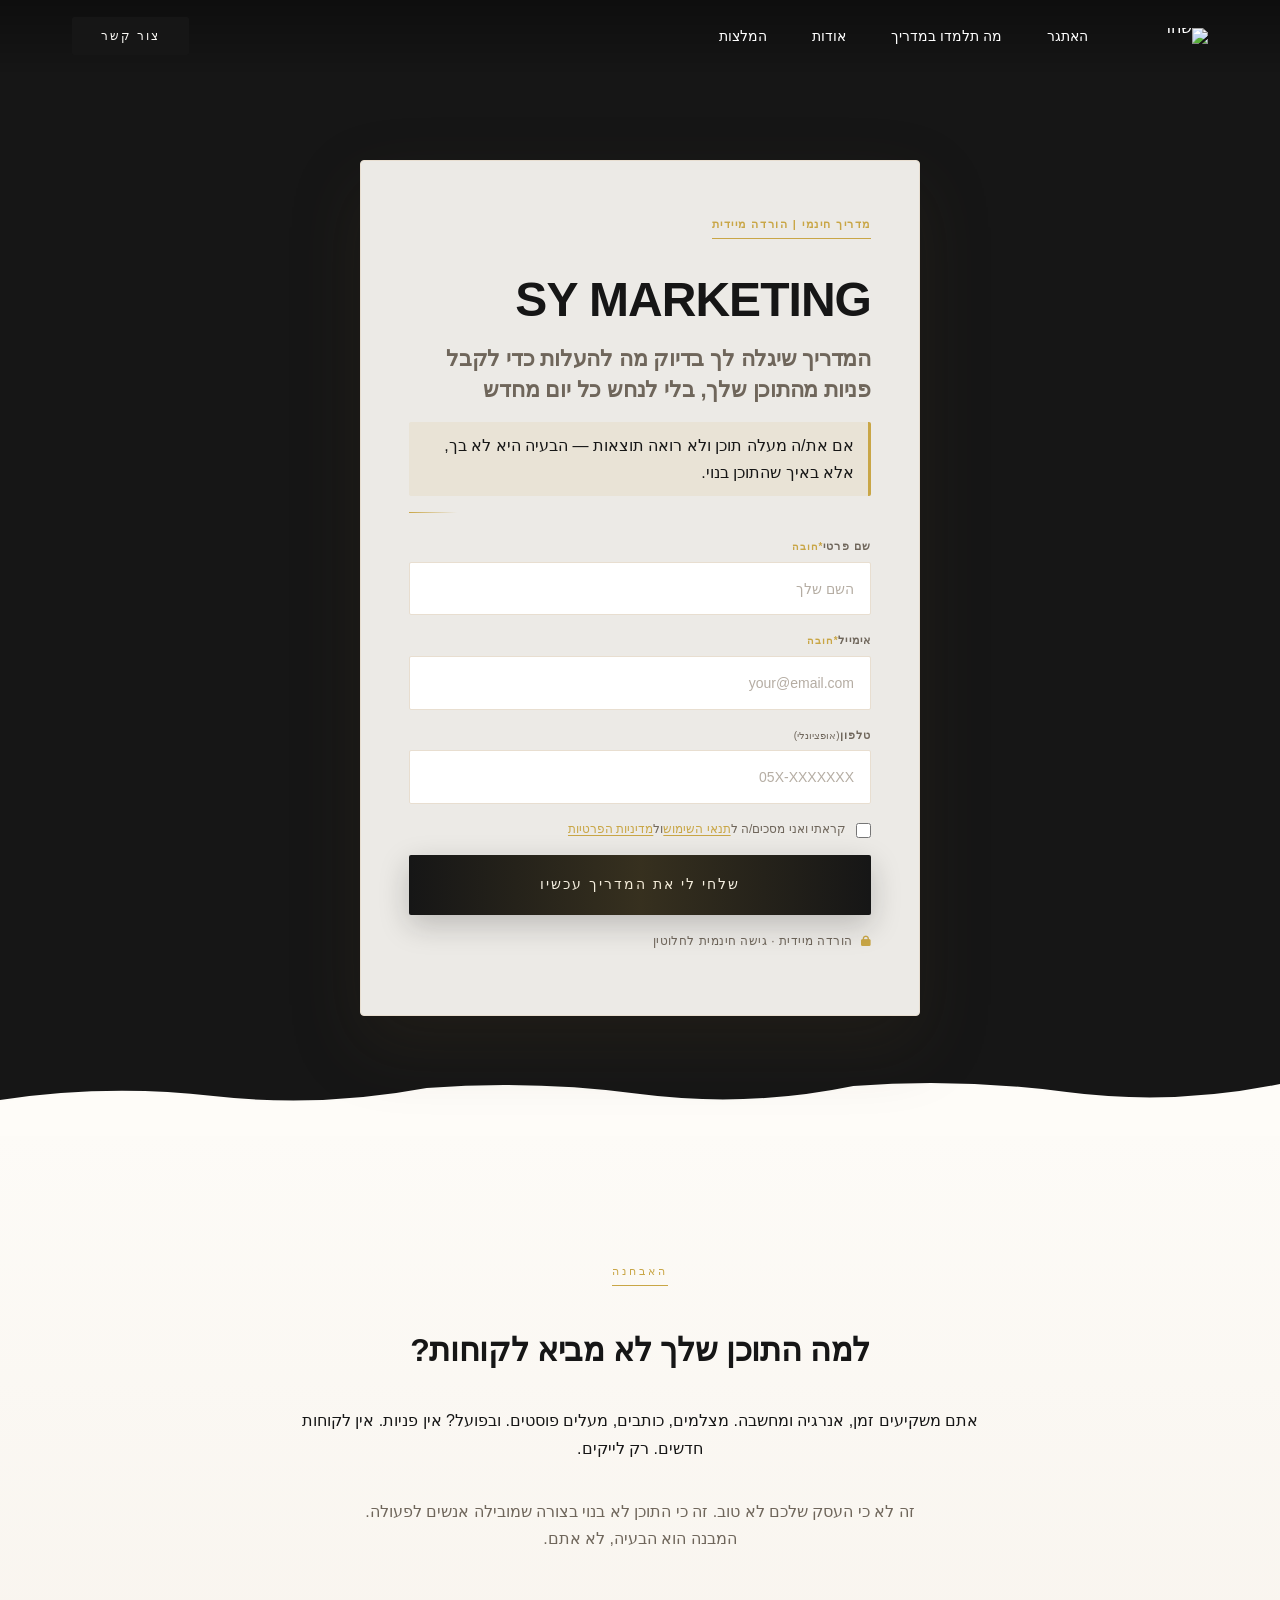
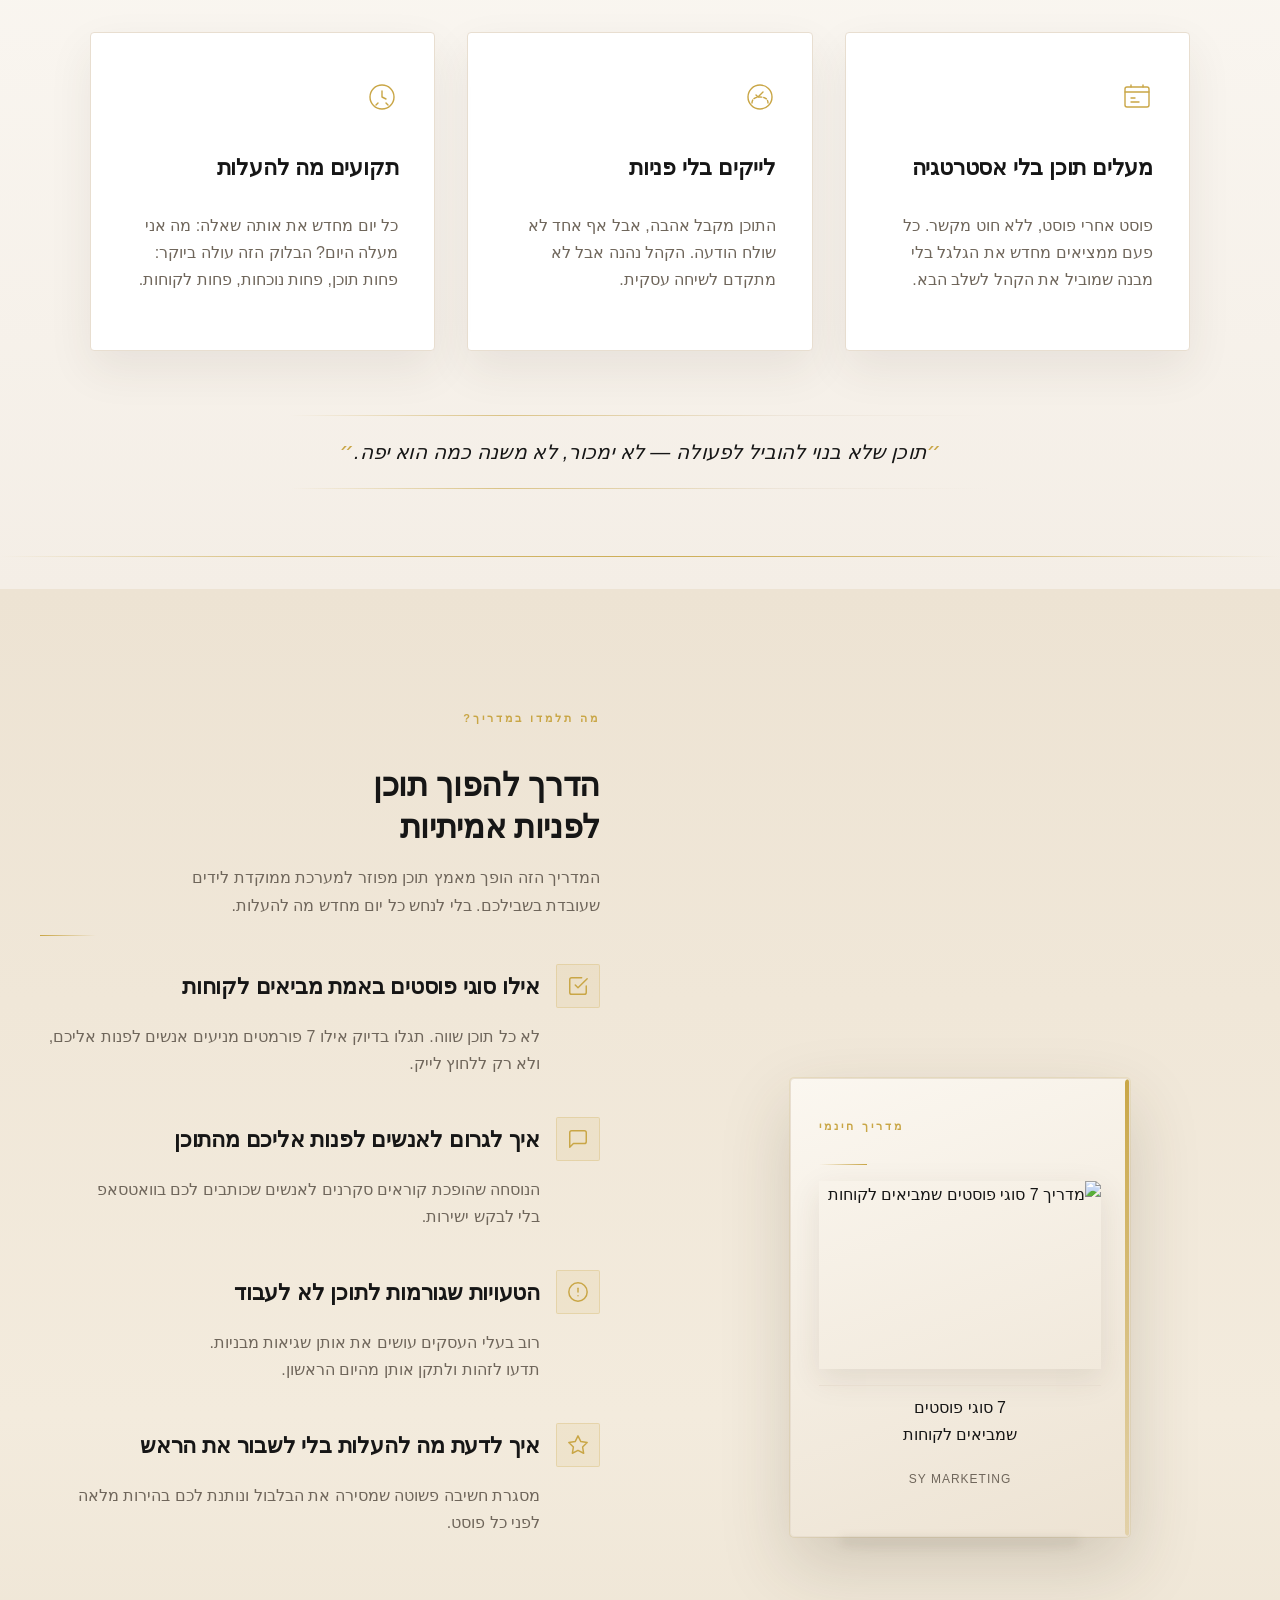
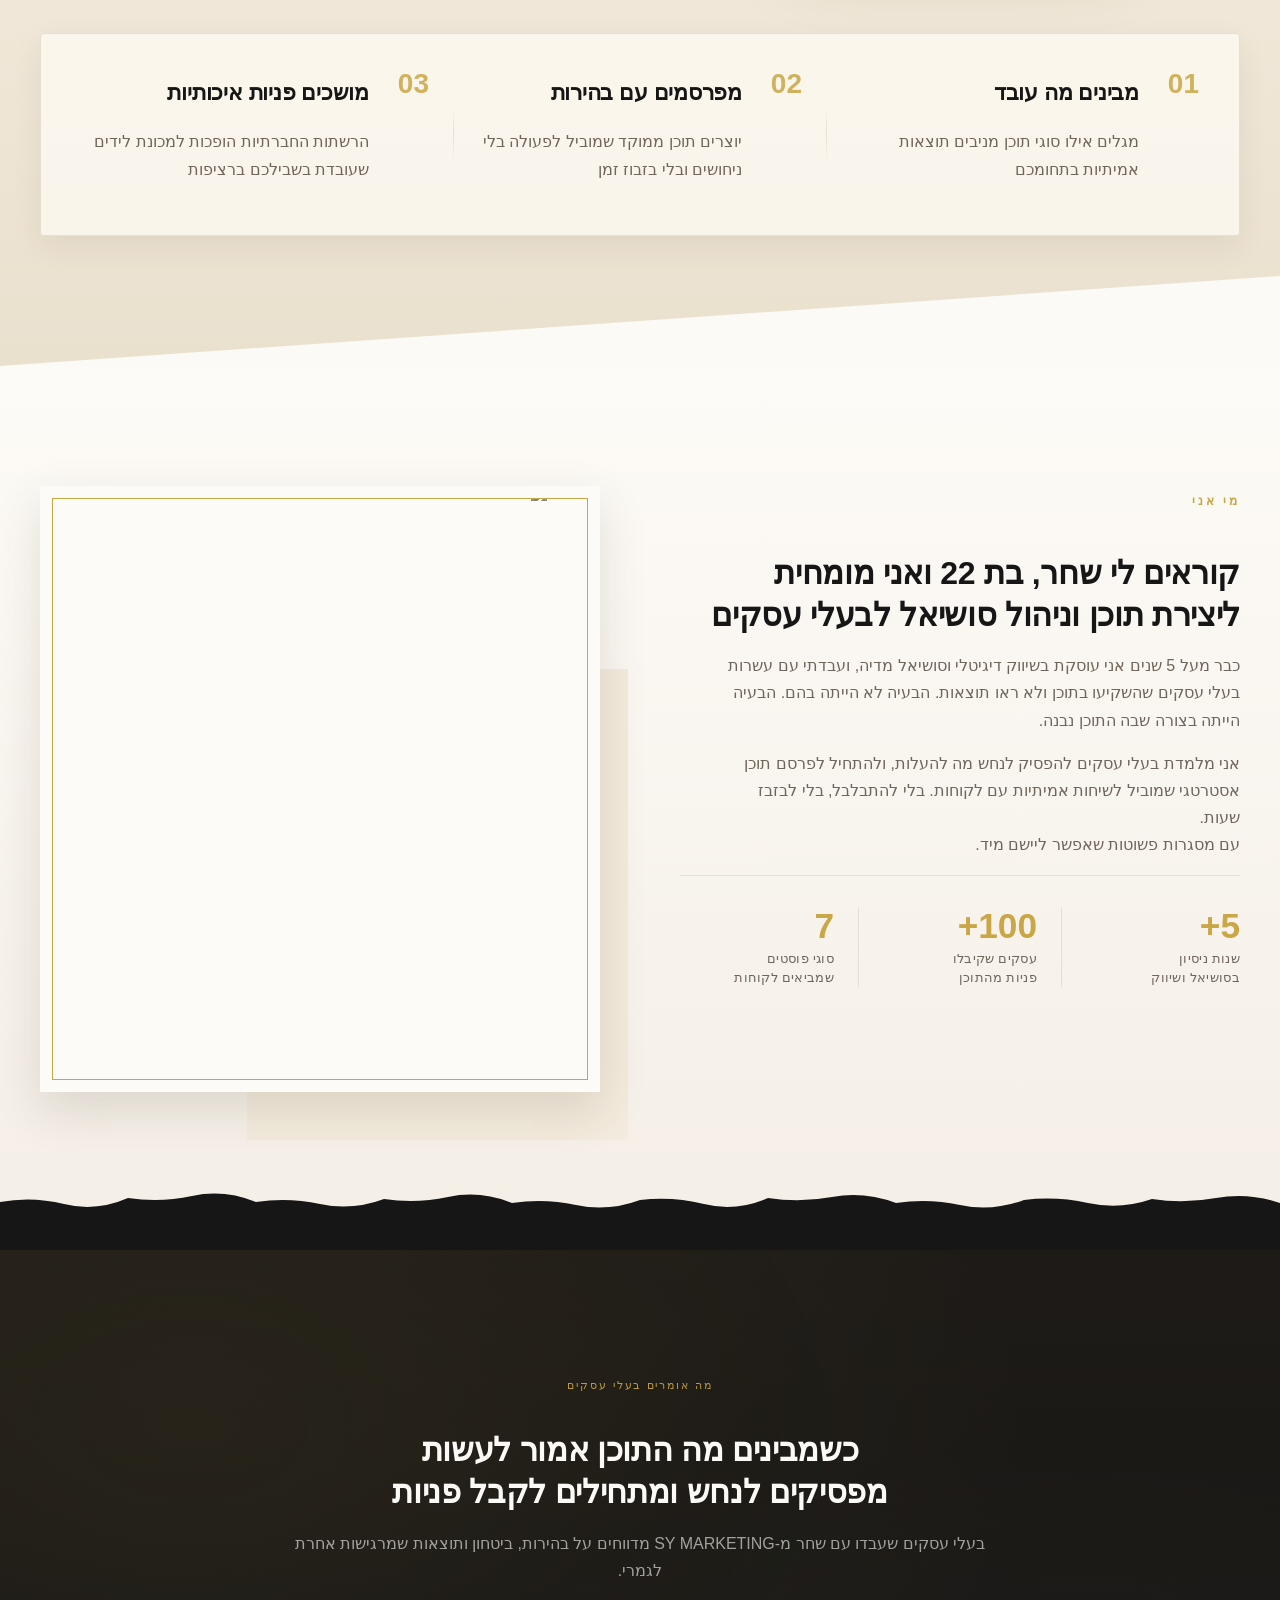
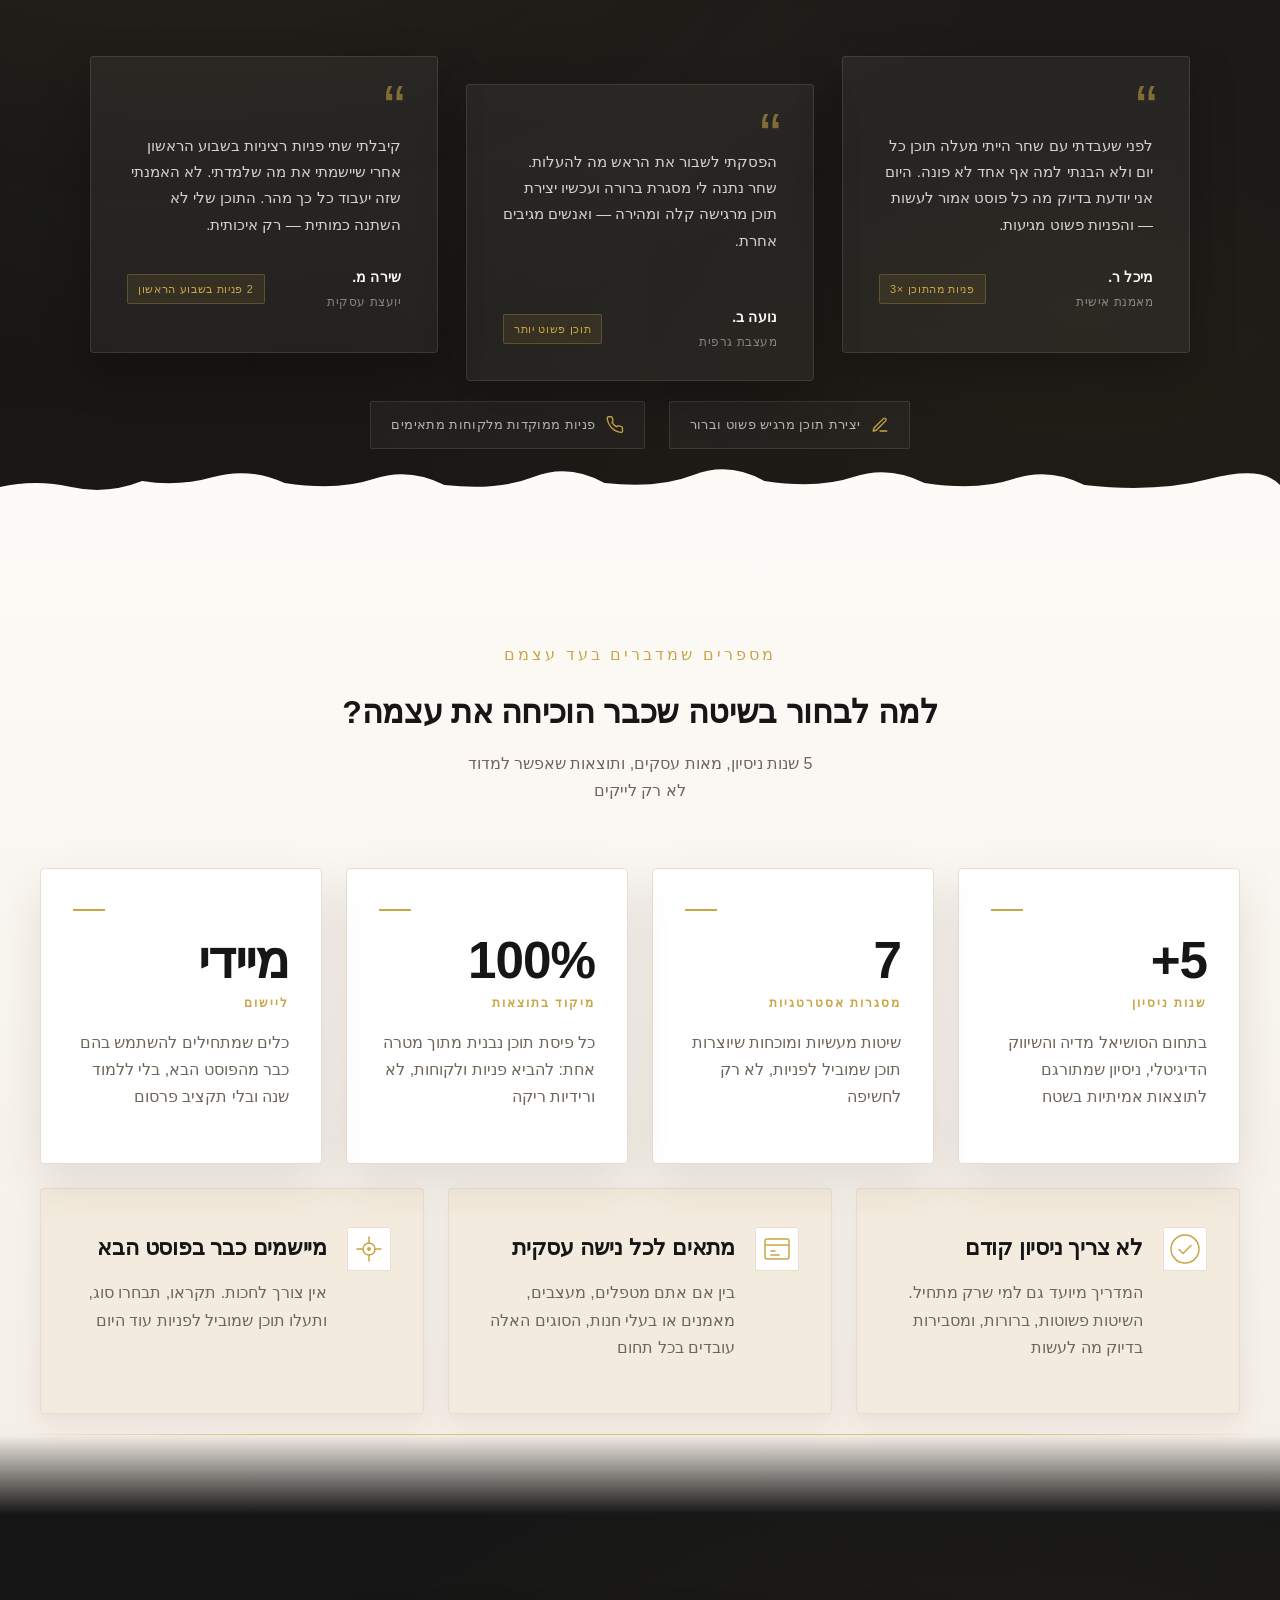
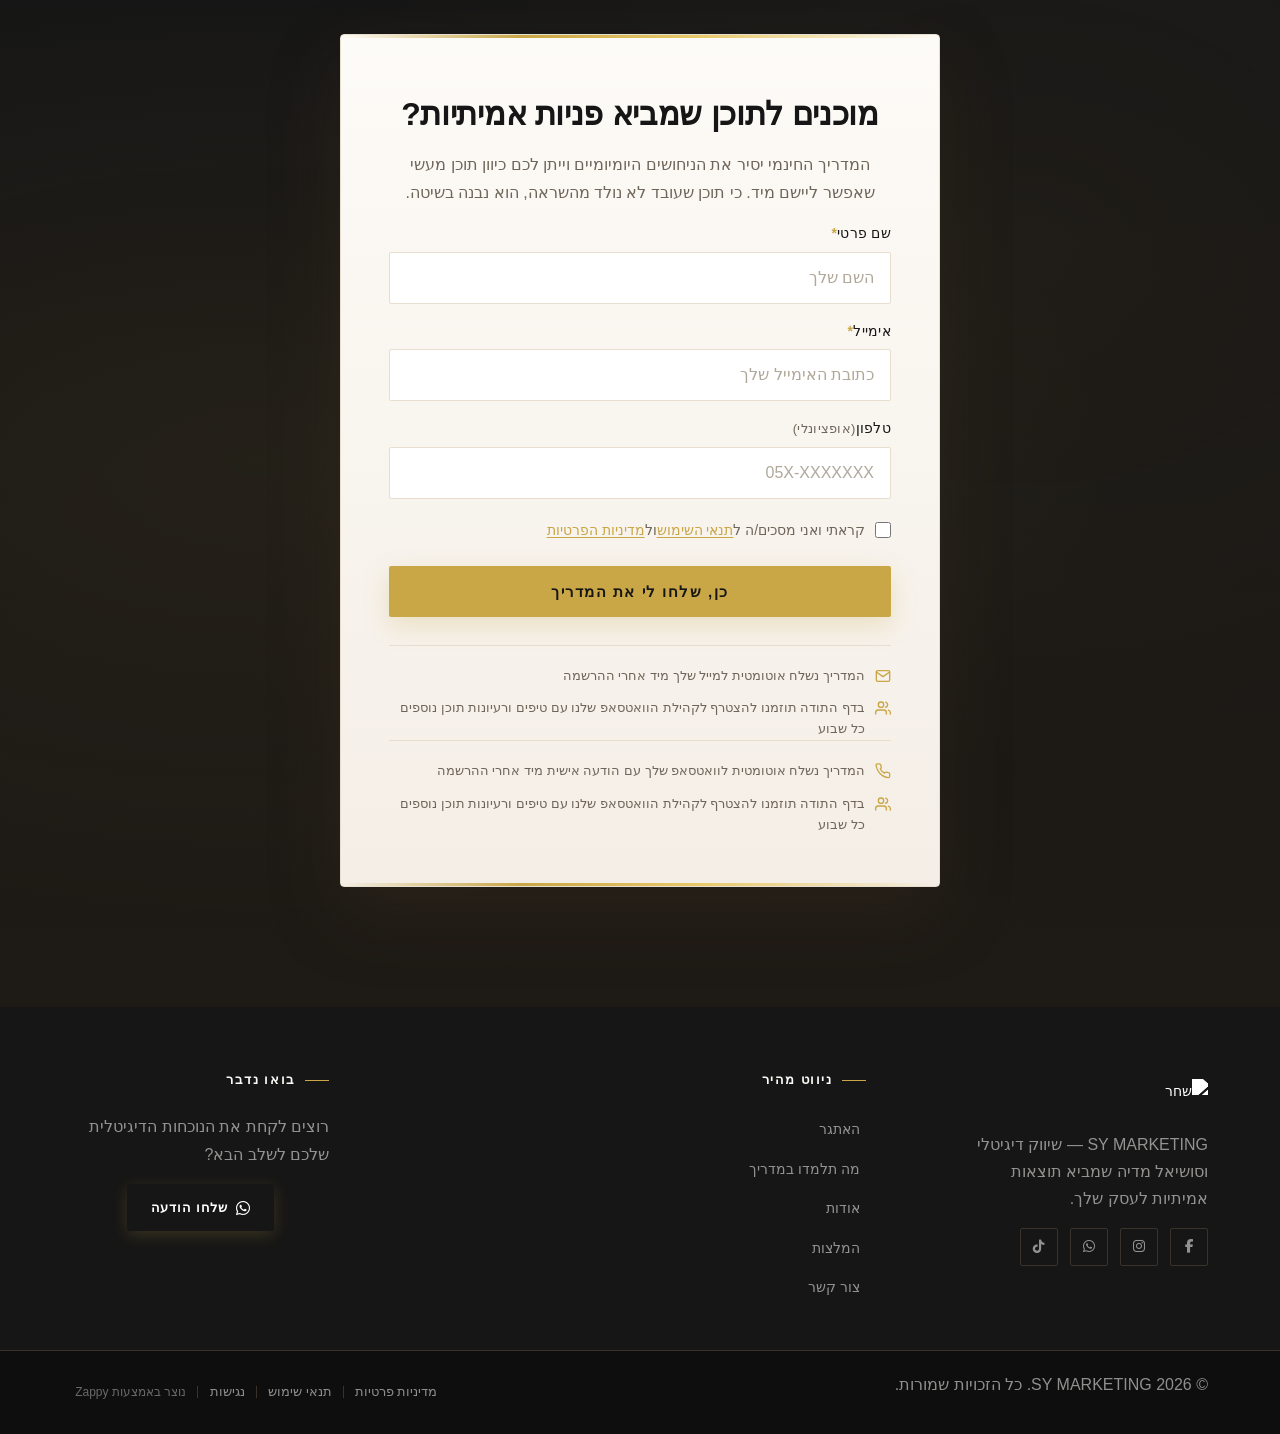
==== commit dfcb9eb8: "Background sync: Progressive GitHub Sync" ====
--- a/public/index.html
+++ b/public/index.html
@@ -1 +1 @@
-<!doctype html><html dir="rtl" lang="he"><head><meta charset="UTF-8"><meta content="width=device-width,initial-scale=1" name="viewport"><meta content="index, follow" name="robots"><title>איך להביא לקוחות דרך רשתות חברתיות — שחר</title><meta content="Shachar is a personal brand in the digital marketing and social media space with 5 years of experience. She helps business owners stop guessing and start creati" name="description"><meta content="איך להביא לקוחות דרך רשתות חברתיות, תוכן שמביא לקוחות לעסק, מדריך חינמי שיווק ברשתות חברתיות, למה התוכן שלי לא מביא לקוחות" name="keywords"><link href="/assets/favicon.ico" rel="icon" type="image/x-icon"><link href="/assets/favicon-16x16.png" rel="icon" type="image/png" sizes="16x16"><link href="/assets/favicon-32x32.png" rel="icon" type="image/png" sizes="32x32"><link href="/assets/favicon-48x48.png" rel="icon" type="image/png" sizes="48x48"><link href="/assets/favicon-192x192.png" rel="icon" type="image/png" sizes="192x192"><link href="/assets/favicon-512x512.png" rel="icon" type="image/png" sizes="512x512"><link href="/assets/apple-touch-icon.png" rel="apple-touch-icon"><script>!function(){"use strict";var t="9f3be0ba-ed18-4de5-8cdb-1510b4c880d9",e="https://api.zappy5.com/api/analytics/track",a=18e5,n=2592e6,o=!0,i=!0,r=!0;var s=function(){var e="zappy_visitor_"+t,a=null;try{if(a=localStorage.getItem(e)){var o=JSON.parse(a),i=Date.now();if(i-o.created<n)return o.lastSeen=i,localStorage.setItem(e,JSON.stringify(o)),o.id}}catch(t){console.warn("Zappy Analytics: LocalStorage not available")}var r="zv_"+Date.now()+"_"+Math.random().toString(36).substr(2,9);try{localStorage.setItem(e,JSON.stringify({id:r,created:Date.now(),lastSeen:Date.now()}))}catch(t){}return r}(),c=function(){var e="zappy_session_"+t,n=null;try{if(n=sessionStorage.getItem(e)){var o=JSON.parse(n),i=Date.now();if(i-o.timestamp<a)return o.timestamp=i,sessionStorage.setItem(e,JSON.stringify(o)),o.id}}catch(t){console.warn("Zappy Analytics: SessionStorage not available")}var r="zs_"+Date.now()+"_"+Math.random().toString(36).substr(2,9);try{sessionStorage.setItem(e,JSON.stringify({id:r,timestamp:Date.now()}))}catch(t){}return r}();function l(a,n){n=n||{};var o={website_id:t,event_type:a,page_path:window.location.pathname,referrer:document.referrer||"direct",visitor_id:s,session_id:c,metadata:n};if(navigator.sendBeacon){var i=new Blob([JSON.stringify(o)],{type:"application/json"});navigator.sendBeacon(e,i)}else fetch(e,{method:"POST",headers:{"Content-Type":"application/json"},body:JSON.stringify(o),keepalive:!0}).catch(function(t){console.warn("Zappy Analytics: Failed to track event",t)})}o&&l("pageview",{title:document.title,url:window.location.href}),i&&document.addEventListener("click",function(t){var e=t.target;if("BUTTON"===e.tagName||e.closest("button")){var a="BUTTON"===e.tagName?e:e.closest("button");l("click",{element:"button",text:a.textContent.trim().substring(0,100),id:a.id||null,class:a.className||null})}else if("A"===e.tagName||e.closest("a")){var n="A"===e.tagName?e:e.closest("a");l("navigation",{element:"link",text:n.textContent.trim().substring(0,100),href:n.href,external:n.hostname!==window.location.hostname})}},!0),r&&document.addEventListener("submit",function(t){var e=t.target;l("form_submit",{form_id:e.id||null,form_name:e.name||null,form_action:e.action||null,form_method:e.method||"GET"})},!0);var d=Date.now();window.addEventListener("beforeunload",function(){l("page_unload",{time_on_page:Math.floor((Date.now()-d)/1e3),page_path:window.location.pathname})}),window.zappyAnalytics={track:l,getVisitorId:function(){return s},getSessionId:function(){return c}}}()</script><meta content="איך להביא לקוחות דרך רשתות חברתיות — שחר" property="og:title"><meta content="Shachar is a personal brand in the digital marketing and social media space with 5 years of experience. She helps business owners stop guessing and start creati" property="og:description"><meta content="summary_large_image" name="twitter:card"><meta content="איך להביא לקוחות דרך רשתות חברתיות — שחר" name="twitter:title"><meta content="Shachar is a personal brand in the digital marketing and social media space with 5 years of experience. She helps business owners stop guessing and start creati" name="twitter:description"><meta content="website" property="og:type"><meta content="he_IL" property="og:locale"><link href="https://cdnjs.cloudflare.com/ajax/libs/font-awesome/6.4.0/css/all.min.css" rel="stylesheet"><link href="/assets/favicon.ico" rel="icon" type="image/x-icon"><link href="/assets/favicon-16x16.png" rel="icon" type="image/png" sizes="16x16"><link href="/assets/favicon-32x32.png" rel="icon" type="image/png" sizes="32x32"><link href="/assets/favicon-48x48.png" rel="icon" type="image/png" sizes="48x48"><link href="/assets/favicon-192x192.png" rel="icon" type="image/png" sizes="192x192"><link href="/assets/favicon-512x512.png" rel="icon" type="image/png" sizes="512x512"><link href="/assets/apple-touch-icon.png" rel="apple-touch-icon"><link href="https://cdn.jsdelivr.net/npm/vanilla-cookieconsent@3/dist/cookieconsent.css" rel="stylesheet"><script src="https://cdn.jsdelivr.net/npm/vanilla-cookieconsent@3/dist/cookieconsent.umd.js"></script><script src="https://cdn.jsdelivr.net/gh/mickidum/acc_toolbar/acctoolbar/acctoolbar.min.js"></script><link href="/styles.css" rel="stylesheet"><style id="zappy-dropdown-submenu-styles">#navMenu li:has(.sub-menu),.nav-menu li:has(.sub-menu),.navbar li:has(.sub-menu),nav li:has(.sub-menu){position:relative}#navMenu .sub-menu,.nav-menu .sub-menu,.navbar .sub-menu,nav .sub-menu{display:block!important;position:absolute!important;top:100%;left:0;min-width:220px;background:#fff;border-radius:8px;box-shadow:0 8px 25px rgba(0,0,0,.15);padding:8px 0;opacity:0;visibility:hidden;transform:translateY(10px);transition:all .3s ease;z-index:1000;list-style:none;pointer-events:none}#navMenu li:hover>.sub-menu,.nav-menu li:hover>.sub-menu,.navbar li:hover>.sub-menu,nav li:hover>.sub-menu{opacity:1!important;visibility:visible!important;transform:translateY(0)!important;pointer-events:auto!important}.sub-menu li{list-style:none;margin:0;padding:0}.sub-menu a{display:block!important;padding:10px 16px!important;color:var(--text-dark,#333)!important;font-weight:500;text-decoration:none;white-space:nowrap;transition:background-color .2s}.sub-menu .zappy-nav-child>a{padding-left:28px!important;font-size:.9em!important;opacity:.85!important}[dir=rtl] .sub-menu .zappy-nav-child>a,html[lang=ar] .sub-menu .zappy-nav-child>a,html[lang=he] .sub-menu .zappy-nav-child>a{padding-left:10px!important;padding-right:28px!important}.sub-menu .zappy-nav-parent>a{font-weight:600!important}.sub-menu a:hover{background-color:#f5f5f5}[dir=rtl] .nav-menu .sub-menu,[dir=rtl] .navbar .sub-menu,[dir=rtl] nav .sub-menu,html[lang=ar] .nav-menu .sub-menu,html[lang=ar] .navbar .sub-menu,html[lang=ar] nav .sub-menu,html[lang=he] .nav-menu .sub-menu,html[lang=he] .navbar .sub-menu,html[lang=he] nav .sub-menu{left:auto!important;right:0!important}.sub-menu:empty,.sub-menu:not(:has(li)):not(:has(> a)),.sub-menu:not(:has(li:not(.zappy-hidden-menu-item))):not(:has(> a)){display:none!important;opacity:0!important;visibility:hidden!important;pointer-events:none!important}li:has(.menu-group-title):hover>.sub-menu{opacity:1!important;visibility:visible!important;transform:translateY(0)!important;pointer-events:auto!important}#navMenu>li>.menu-group-title,.nav-menu>li>.menu-group-title{display:inline-block;padding:.5rem 1rem;cursor:default;user-select:none}@media (max-width:768px){#navMenu .sub-menu,.nav-menu .sub-menu,.navbar .sub-menu,nav .sub-menu{position:static!important;transform:none!important;box-shadow:none!important;background:0 0!important;max-height:0;overflow:hidden;opacity:0;visibility:hidden;transition:max-height .3s ease,opacity .3s ease;padding:0!important;border-radius:0!important}#navMenu .sub-menu.mobile-expanded,.nav-menu .sub-menu.mobile-expanded,.navbar .sub-menu.mobile-expanded{max-height:none!important;overflow-y:visible!important;opacity:1!important;visibility:visible!important;padding:8px 0 8px 16px!important}[dir=rtl] .sub-menu.mobile-expanded,html[lang=he] .sub-menu.mobile-expanded{padding:8px 16px 8px 0!important}#navMenu li:hover>.sub-menu,.nav-menu li:hover>.sub-menu,.navbar li:hover>.sub-menu,nav li:hover>.sub-menu{opacity:0;visibility:hidden;pointer-events:none}#navMenu li>.sub-menu.mobile-expanded,.nav-menu li>.sub-menu.mobile-expanded,.navbar li>.sub-menu.mobile-expanded,nav li>.sub-menu.mobile-expanded{opacity:1!important;visibility:visible!important;pointer-events:auto!important}#navMenu li:has(.sub-menu),.nav-menu li:has(.sub-menu),.navbar li:has(.sub-menu),nav li:has(.sub-menu){display:flex!important;flex-wrap:wrap!important;align-items:center!important;position:relative!important;min-height:44px!important}#navMenu li:has(.sub-menu)>a,.nav-menu li:has(.sub-menu)>a,.navbar li:has(.sub-menu)>a,nav li:has(.sub-menu)>a{flex:1!important;min-width:0!important}#navMenu li:has(.sub-menu)>.menu-group-title,.nav-menu li:has(.sub-menu)>.menu-group-title,.navbar li:has(.sub-menu)>.menu-group-title,nav li:has(.sub-menu)>.menu-group-title{flex:1!important;min-width:0!important;padding:0!important;line-height:inherit!important}#navMenu li:has(.sub-menu)>.sub-menu,.nav-menu li:has(.sub-menu)>.sub-menu,.navbar li:has(.sub-menu)>.sub-menu,nav li:has(.sub-menu)>.sub-menu{flex-basis:100%!important;width:100%!important}#navMenu li:has(.sub-menu)>a [class*=arrow],#navMenu li:has(.sub-menu)>a [class*=chevron],.nav-menu li:has(.sub-menu)>a .fa-angle-down,.nav-menu li:has(.sub-menu)>a .fa-chevron-down,.nav-menu li:has(.sub-menu)>a [class*=arrow],.nav-menu li:has(.sub-menu)>a [class*=chevron],nav li:has(.sub-menu)>a [class*=arrow],nav li:has(.sub-menu)>a [class*=chevron]{display:none!important;visibility:hidden!important}.mobile-submenu-toggle{display:flex!important;align-items:center!important;justify-content:center!important;width:44px!important;height:auto!important;background:0 0!important;border:none!important;cursor:pointer!important;color:var(--text-dark)!important;position:static!important;flex-shrink:0!important;align-self:stretch!important;z-index:2!important;padding:0!important;margin:0!important}.mobile-submenu-toggle::after{content:''!important;width:0!important;height:0!important;border-left:6px solid transparent!important;border-right:6px solid transparent!important;border-top:7px solid currentColor!important;transition:transform .3s ease!important}.mobile-submenu-toggle.expanded::after{transform:rotate(180deg)!important}.sub-menu a{padding:10px 0!important;display:block!important;color:var(--text-dark)!important;white-space:normal!important}.sub-menu .zappy-nav-child>a{padding-left:28px!important;font-size:.9em!important;opacity:.85!important}[dir=rtl] .sub-menu .zappy-nav-child>a,html[lang=ar] .sub-menu .zappy-nav-child>a,html[lang=he] .sub-menu .zappy-nav-child>a{padding-left:0!important;padding-right:28px!important}.sub-menu .zappy-nav-parent>a{font-weight:600!important}#navMenu.active,.nav-menu.active{max-width:100vw!important;overflow-x:hidden!important;box-sizing:border-box!important}.navbar .sub-menu li a,.zappy-products-dropdown .sub-menu a,nav.navbar .sub-menu li a{color:var(--text-dark)!important}}@media (min-width:769px){.mobile-submenu-toggle{display:none!important}}</style><style id="mobile-lang-menu-deployed-css">@media (max-width:768px){.lang-switcher,.nav-container .lang-switcher,.nav-cta-container .lang-switcher,.nav-ecommerce-icons .lang-switcher,.nav-icons-left .lang-switcher,.navbar .lang-switcher,.navbar .nav-cta-container .lang-switcher{display:none!important}.mobile-lang-menu{width:100%;border-top:1px solid rgba(128,128,128,.2);padding:8px 0 0 0;margin-top:8px}.mobile-lang-toggle{display:flex!important;align-items:center;justify-content:space-between;width:100%;padding:12px 16px;background:0 0;border:none;cursor:pointer;font-size:15px;color:inherit;font-family:inherit}.mobile-lang-toggle::after{content:'';display:inline-block;width:8px;height:8px;border-right:2px solid currentColor;border-bottom:2px solid currentColor;transform:rotate(45deg);transition:transform .3s ease;margin-left:8px}.mobile-lang-toggle.expanded::after{transform:rotate(-135deg)}.mobile-lang-options{max-height:0;overflow:hidden;transition:max-height .3s ease}.mobile-lang-options.expanded{max-height:300px}.mobile-lang-option{display:flex!important;align-items:center;gap:10px;padding:10px 24px;text-decoration:none;color:inherit;font-size:14px;font-family:inherit}.mobile-lang-option:hover{background:rgba(128,128,128,.1)}.mobile-lang-option.active{font-weight:600;opacity:.7;pointer-events:none}.mobile-lang-option img{width:20px;height:20px;border-radius:50%}}@media (min-width:769px){.mobile-lang-menu{display:none!important}}</style><style id="zappy-widget-visibility">#mic-access-tool-box,#mic-access-tool-general-button,#mic-init-access-tool #mic-access-tool-box,#mic-init-access-tool #mic-access-tool-general-button,#mic-init-access-tool .mic-access-tool-general-button,._access-icon,._access-menu,.mic-access-tool-box,.mic-access-tool-general-button,div[id*=mic-access-tool-box]{display:none!important;visibility:hidden!important;opacity:0!important;pointer-events:none!important}</style></head><body><nav class="navbar" dir="rtl"><button class="mobile-toggle" aria-label="Menu" id="mobileToggle"><svg viewBox="0 0 24 24" fill="none" height="24" width="24" class="hamburger-icon"><path d="M3 12h18M3 6h18M3 18h18" stroke="currentColor" stroke-width="2" stroke-linecap="round"></path></svg><svg viewBox="0 0 24 24" fill="none" height="24" width="24" class="close-icon" style="display:none"><path d="M18 6L6 18M6 6l12 12" stroke="currentColor" stroke-width="2" stroke-linecap="round"></path></svg></button><button class="phone-header-btn" aria-label="Call" data-phone=""><svg viewBox="0 0 24 24" fill="currentColor" height="20" width="20"><path d="M22 16.92v3a2 2 0 0 1-2.18 2 19.79 19.79 0 0 1-8.63-3.07 19.5 19.5 0 0 1-6-6 19.79 19.79 0 0 1-3.07-8.67A2 2 0 0 1 4.11 2h3a2 2 0 0 1 2 1.72 12.84 12.84 0 0 0 .7 2.81 2 2 0 0 1-.45 2.11L8.09 9.91a16 16 0 0 0 6 6l1.27-1.27a2 2 0 0 1 2.11-.45 12.84 12.84 0 0 0 2.81.7A2 2 0 0 1 22 16.92z"></path></svg></button><div class="nav-container"><div class="nav-right-group"><div class="nav-brand"><a href="/" class="logo-link"><img alt="שחר" src="/assets/logo.webp" class="logo"></a></div><ul class="nav-menu" id="navMenu"><li><a href="#problem">האתגר</a></li><li><a href="#benefits">מה תלמדו במדריך</a></li><li><a href="#about">אודות</a></li><li><a href="#testimonials">המלצות</a></li></ul></div><div class="nav-cta-container"><li class="nav-cta-item"><a href="#cta" class="nav-cta-btn">צור קשר</a></li></div></div></nav><script>window.addEventListener("load",function(){const e=document.querySelector(".navbar, nav, header");if(!e)return void console.log("[Navbar] Navbar element not found");let t=document.getElementById("mobileToggle")||document.querySelector(".mobile-toggle")||document.querySelector(".hamburger")||document.querySelector(".hamburger-menu")||document.querySelector(".menu-toggle")||document.querySelector(".burger-menu")||document.querySelector('[aria-label="Menu"]')||document.querySelector('[aria-label="תפריט"]');const o=document.querySelector(".phone-header-btn"),n=window.getComputedStyle(e);let r=n.backgroundColor;if(console.log("[Navbar] Initial navbar background:",r),"transparent"===r||"rgba(0, 0, 0, 0)"===r||r.startsWith("rgba")&&r.includes(", 0)")){const e=n.backgroundImage;if(e&&"none"!==e)console.log("[Navbar] Navbar has background image/gradient, using dark text"),r="rgb(240, 240, 240)";else{const e=window.getComputedStyle(document.body).backgroundColor;console.log("[Navbar] Navbar transparent, using body background:",e),r=e}}const i=r.match(/\d+/g);if(i&&i.length>=3){const e=(.299*parseInt(i[0])+.587*parseInt(i[1])+.114*parseInt(i[2]))/255;console.log("[Navbar] Mobile button colors preserved from Claude CSS (luminance:",e.toFixed(2)+")");const n=document.createElement("style");n.id="zappy-mobile-nav-fix";document.documentElement.lang;document.documentElement.dir,n.textContent='\n        /* Hide mobile buttons on desktop, show only on mobile */\n        @media (min-width: 769px) {\n          .mobile-toggle,\n          .phone-header-btn {\n            display: none !important;\n          }\n        }\n        \n        /* Show and position mobile buttons correctly on mobile */\n        @media (max-width: 768px) {\n          .mobile-toggle,\n          .phone-header-btn {\n            position: absolute !important;\n            top: 50% !important;\n            transform: translateY(-50%) !important;\n            z-index: 1001 !important;\n            display: flex !important;\n            align-items: center !important;\n            justify-content: center !important;\n            width: 36px !important;\n            height: 36px !important;\n            border-radius: 50% !important;\n            border: none !important;\n            cursor: pointer !important;\n            padding: 6px !important;\n            background: none !important;\n            color: var(--nav-text, var(--text-dark)) !important;\n          }\n          \n          /* LTR positioning (default): hamburger LEFT, phone RIGHT */\n          html:not([dir="rtl"]):not([lang="he"]):not([lang="ar"]) .mobile-toggle,\n          html[dir="ltr"] .mobile-toggle {\n            left: 12px !important;\n            right: auto !important;\n          }\n          html:not([dir="rtl"]):not([lang="he"]):not([lang="ar"]) .phone-header-btn,\n          html[dir="ltr"] .phone-header-btn {\n            right: 12px !important;\n            left: auto !important;\n          }\n          \n          /* RTL positioning: hamburger RIGHT, phone LEFT */\n          html[dir="rtl"] .mobile-toggle,\n          html[lang="he"] .mobile-toggle,\n          html[lang="ar"] .mobile-toggle {\n            right: 12px !important;\n            left: auto !important;\n          }\n          html[dir="rtl"] .phone-header-btn,\n          html[lang="he"] .phone-header-btn,\n          html[lang="ar"] .phone-header-btn {\n            left: 12px !important;\n            right: auto !important;\n          }\n          \n          /* CRITICAL: Ensure nav-container has min-height on mobile */\n          /* All children are positioned absolutely/fixed on mobile, so height:auto collapses to 0 */\n          .nav-container {\n            min-height: 70px !important;\n            position: relative !important;\n          }\n          \n          /* Ensure SVG icons are properly sized and inherit color */\n          .mobile-toggle svg,\n          .phone-header-btn svg {\n            width: 24px !important;\n            height: 24px !important;\n            /* Don\'t force display - let JavaScript control hamburger/close toggle */\n          }\n          \n          /* Reset nav-cta-container on mobile - remove desktop box-shadow/padding */\n          /* that creates a visible ghost box when CTA button is hidden */\n          .nav-cta-container {\n            box-shadow: none !important;\n            padding: 0 !important;\n          }\n          \n          /* Hide nav-cta-container entirely on mobile when there\'s no lang-switcher */\n          /* (only the CTA button is inside, and it\'s hidden on mobile) */\n          .nav-cta-container:not(:has(.lang-switcher)) {\n            display: none !important;\n          }\n          \n          /* CRITICAL: Prevent hero image fade gradient from bleeding over headline text */\n          /* The .image-fade-gradient has bottom: -30px (extends below parent) */\n          /* On mobile stacked layout, this overlaps the h1 text below the image */\n          .hero-image-column {\n            overflow: hidden !important;\n          }\n          .image-fade-gradient {\n            bottom: 0 !important;\n          }\n          \n          /* Hide desktop language switcher on mobile - hamburger menu handles it */\n          /* High specificity to override stored CSS */\n          .lang-switcher,\n          .nav-cta-container .lang-switcher,\n          .nav-container .lang-switcher,\n          .navbar .lang-switcher,\n          .navbar .nav-cta-container .lang-switcher {\n            display: none !important;\n          }\n        }\n      ';const r=document.getElementById("zappy-mobile-nav-fix");r&&r.remove(),document.head.appendChild(n),console.log("[Navbar] Critical CSS injected for mobile nav positioning");const l=window.innerWidth<=768;if(t){const e=t.querySelector(".hamburger-icon"),o=t.querySelector(".close-icon");e&&(e.style.setProperty("width","24px","important"),e.style.setProperty("height","24px","important"),e.style.setProperty("display","block","important")),o&&(o.style.setProperty("width","24px","important"),o.style.setProperty("height","24px","important"),o.style.setProperty("display","none","important")),l?(t.style.setProperty("position","absolute","important"),t.style.setProperty("top","50%","important"),t.style.setProperty("transform","translateY(-50%)","important"),t.style.setProperty("z-index","1001","important"),t.style.removeProperty("left"),t.style.removeProperty("right"),console.log("[Navbar] Mobile toggle positioning applied (mobile viewport)")):(t.style.removeProperty("position"),t.style.removeProperty("top"),t.style.removeProperty("transform"),t.style.removeProperty("z-index"),t.style.removeProperty("left"),t.style.removeProperty("right"),console.log("[Navbar] Desktop viewport - cleared mobile toggle inline positioning"))}if(o){const e=o.querySelector("svg");e&&(e.style.width="24px",e.style.height="24px",e.setAttribute("width","24"),e.setAttribute("height","24")),l?(o.style.setProperty("position","absolute","important"),o.style.setProperty("top","50%","important"),o.style.setProperty("transform","translateY(-50%)","important"),o.style.setProperty("z-index","1001","important"),o.style.removeProperty("left"),o.style.removeProperty("right"),console.log("[Navbar] Phone button positioning applied (mobile viewport)")):(o.style.removeProperty("position"),o.style.removeProperty("top"),o.style.removeProperty("transform"),o.style.removeProperty("z-index"),o.style.removeProperty("left"),o.style.removeProperty("right"),console.log("[Navbar] Desktop viewport - cleared phone button inline positioning"))}}else console.log("[Navbar] Could not parse background color:",r);t=document.getElementById("mobileToggle")||document.querySelector(".mobile-toggle")||document.querySelector(".hamburger")||document.querySelector(".hamburger-menu")||document.querySelector(".menu-toggle")||document.querySelector(".burger-menu")||document.querySelector('[aria-label="Menu"]')||document.querySelector('[aria-label="תפריט"]');const l=document.getElementById("navMenu")||document.querySelector(".nav-menu")||document.querySelector(".nav-links")||document.querySelector("nav ul:not(.submenu)");if(!t||!l)return void console.log("[Navbar] Mobile toggle or menu not found:",{toggle:!!t,menu:!!l});l.id||(l.id="navMenu"),console.log("[Navbar] Initializing mobile menu...");const a=t.cloneNode(!0);t.parentNode.replaceChild(a,t),a.addEventListener("click",function(e){e.preventDefault(),e.stopPropagation();const t=this.querySelector(".hamburger-icon"),o=this.querySelector(".close-icon");l.classList.contains("active")?(l.classList.remove("active"),t&&t.style.setProperty("display","block","important"),o&&o.style.setProperty("display","none","important"),document.body.style.overflow="",console.log("[Navbar] Menu closed")):(l.classList.add("active"),t&&t.style.setProperty("display","none","important"),o&&o.style.setProperty("display","block","important"),document.body.style.overflow="hidden",console.log("[Navbar] Menu opened"))}),l.querySelectorAll("a").forEach(function(e){e.addEventListener("click",function(){if("#"===this.getAttribute("href"))return;const e=a.querySelector(".hamburger-icon"),t=a.querySelector(".close-icon");l.classList.remove("active"),e&&e.style.setProperty("display","block","important"),t&&t.style.setProperty("display","none","important"),document.body.style.overflow="",console.log("[Navbar] Menu closed (link clicked)")})});var s=l.querySelectorAll(".dropdown-toggle");s.forEach(function(e){e.addEventListener("click",function(e){e.preventDefault(),e.stopPropagation();var t=this.closest(".nav-dropdown");t&&(t.parentNode.querySelectorAll(".nav-dropdown.open").forEach(function(e){e!==t&&e.classList.remove("open")}),t.classList.toggle("open"),console.log("[Navbar] Dropdown toggled:",t.classList.contains("open")?"open":"closed"))})}),document.addEventListener("click",function(e){e.target.closest(".nav-dropdown")||document.querySelectorAll(".nav-dropdown.open").forEach(function(e){e.classList.remove("open")})}),console.log("[Navbar] Dropdown handlers initialized for "+s.length+" dropdowns"),o&&o.addEventListener("click",function(){const e=document.querySelectorAll('a[href^="tel:"]'),t=e.length>0?e[0].getAttribute("href").replace("tel:",""):"[business_phone]";window.location.href="tel:"+t,console.log("[Navbar] Phone button clicked")}),console.log("[Navbar] Mobile menu initialized successfully");const p=function(){const e=document.querySelector(".whatsapp-float");e&&(window.innerWidth>=769?(e.style.setProperty("display","none","important"),e.style.setProperty("visibility","hidden","important"),e.style.setProperty("opacity","0","important"),e.style.setProperty("pointer-events","none","important"),console.log("[WhatsApp] Button hidden on desktop")):(e.style.removeProperty("display"),e.style.removeProperty("visibility"),e.style.removeProperty("opacity"),e.style.removeProperty("pointer-events"),console.log("[WhatsApp] Button visible on mobile")))};let c;p(),window.addEventListener("resize",function(){clearTimeout(c),c=setTimeout(p,100)})})</script><main><section class="index-hero-section" data-layout-spec="בית-hero" dir="rtl" id="hero" data-element-id="zappy-hero-bg-hero" data-element-type="background-image" data-hero-type="fullscreen-scrim" data-zappy-bg-color="" data-zappy-bg-image="assets/business-general-hero-upload-1776015241699.webp" data-zappy-bg-overlay-color="#161616" data-zappy-bg-overlay-opacity="30" data-zappy-bg-position="50% 50%" data-zappy-bg-type="image" data-zappy-bg-video-type="" data-zappy-bg-video-url="" data-zappy-bg-zoom="1" style="position:relative;overflow:hidden;background-image:linear-gradient(rgba(22, 22, 22, 0.3), rgba(22, 22, 22, 0.3)), url(&quot;assets/business-general-hero-upload-1776015241699.webp&quot;);background-size:cover !important;background-position:50% 50% !important;background-repeat:no-repeat;--zappy-bg-overlay:rgba(22, 22, 22, 0.3);--zappy-bg-image:url(&quot;assets/business-general-hero-upload-1776015241699.webp&quot;)"><div class="index-hero-bg" style="display:none" data-zappy-original-bg="hidden"><img alt="שחר – מומחית שיווק דיגיטלי וסושיאל מדיה יוצרת תוכן" src="/assets/site-index-hero-image-1.webp" data-context="Elegant Israeli woman named Shachar in her late 20s or early 30s, professional personal brand digital marketing expert, sitting at a bright minimal desk working on a sleek laptop, surrounded by soft natural light, cream and white tones, a small coffee cup, perhaps a notebook with gold pen, very clean and airy atmosphere, premium lifestyle photography, editorial magazine quality, warm natural light from the side, shallow depth of field, calm and aspirational mood" data-placeholder="index-hero-image-1" height="900" width="1440" data-hero-bg="true"></div><div class="index-hero-scrim" aria-hidden="true" data-zappy-original-bg="hidden" style="display:none"></div><div class="index-hero-wrapper" style="justify-content:center !important;display:flex !important;align-items:center !important"><div class="index-hero-card"><p><span class="index-hero-eyebrow">מדריך חינמי | הורדה מיידית</span></p><h1 class="index-hero-h1">SY MARKETING</h1><h3 class="index-hero-subtitle">המדריך שיגלה לך בדיוק מה להעלות כדי לקבל פניות מהתוכן שלך, בלי לנחש כל יום מחדש</h3><p class="index-hero-pain">אם את/ה מעלה תוכן ולא רואה תוצאות — הבעיה היא לא בך, אלא באיך שהתוכן בנוי.</p><div class="index-hero-divider" aria-hidden="true"></div><form action="#" class="contact-form index-hero-form" method="post" style="text-align:center !important;display:flex !important;justify-content:center !important;align-items:flex-start !important;width:100% !important"><div class="index-hero-field"><label for="hero-name">שם פרטי *חובה</label><input class="field-error" name="name" type="text" fdprocessedid="4evyzm" id="hero-name" placeholder="השם שלך" required="" aria-invalid="true"><span class="form-error" aria-live="polite" role="alert" style="display:block">שם פרטי is required.</span></div><div class="index-hero-field"><label for="hero-whatsapp">וואטסאפ<span class="index-hero-required">*חובה</span></label><input class="field-error" name="whatsapp" type="tel" fdprocessedid="z2f57" id="hero-whatsapp" placeholder="05X-XXXXXXX" required="" aria-invalid="true"><span class="form-error" aria-live="polite" role="alert" style="display:block">וואטסאפ *חובה is required.</span></div><div class="index-hero-field"><label for="hero-email">אימייל<span class="index-hero-optional">(אופציונלי)</span></label><input class="field-valid" name="email" type="email" fdprocessedid="ry79y" id="hero-email" placeholder="your@email.com" aria-invalid="false"><span class="form-error" aria-live="polite" role="alert" style="display:none"></span></div><div class="privacy-consent"><label class="privacy-consent-label"><input class="field-valid privacy-consent-checkbox" name="privacy_consent" type="checkbox" required="" aria-invalid="false"><span>קראתי ואני מסכים/ה ל<a href="/terms" target="_blank">תנאי השימוש</a>ול<a href="/privacy" target="_blank">מדיניות הפרטיות</a></span><span class="form-error" aria-live="polite" role="alert" style="display:none"></span></label></div><button class="index-hero-cta" data-element-id="btn-1776016534750-bxcf3txmo" data-element-type="button" data-native-element="true" fdprocessedid="f42o3m" style="outline:none;color:rgb(42, 42, 42) !important;border-color:transparent !important;background-color:transparent !important;background-image:none !important" type="submit">שלחי לי את המדריך עכשיו</button><p class="index-hero-reassurance"><i class="fa-lock fa-solid"></i>&nbsp; הורדה מיידית · גישה חינמית לחלוטין</p></form></div></div><div class="index-hero-divider-wrapper"><svg viewBox="0 0 1440 80" aria-hidden="true" xmlns="http://www.w3.org/2000/svg" data-no-icon-edit="true" preserveAspectRatio="none"><path d="M0,80 L0,44 Q120,28 240,40 T480,32 Q600,24 720,38 T960,30 Q1080,22 1200,36 T1440,28 L1440,80 Z" fill="#FDFBF7"></path><path d="M0,80 L0,46 Q120,30 240,42 T480,34 Q600,26 720,40 T960,32 Q1080,24 1200,38 T1440,30 L1440,80 Z" fill="#FDFBF7" opacity="0.18"></path></svg></div></section><section class="index-problem-section" data-layout-spec="בית-problem" dir="rtl" id="problem"><div class="index-problem-container"><div class="index-problem-intro"><p><span class="index-problem-eyebrow">האבחנה</span></p><h2 class="index-problem-heading">למה התוכן שלך לא מביא לקוחות?</h2><p class="index-problem-lead">אתם משקיעים זמן, אנרגיה ומחשבה. מצלמים, כותבים, מעלים פוסטים. ובפועל? אין פניות. אין לקוחות חדשים. רק לייקים.</p><p class="index-problem-body">זה לא כי העסק שלכם לא טוב. זה כי התוכן לא בנוי בצורה שמובילה אנשים לפעולה.<br>המבנה הוא הבעיה, לא אתם.</p></div><div class="zappy-preserve-css-grid index-problem-cards" style="--zappy-grid-cols:345.325px 345.337px 345.325px;grid-template-columns:345.325px 345.337px 345.325px;display:grid;align-items:stretch !important" data-original-gap="32px" data-original-item-width="345" data-zappy-explicit-columns="true" data-zappy-auto-grid="true" id="zappy-auto-grid-1776018096199-c5km6e"><article class="index-problem-card" data-grid-item-index="0" id="zappy-section-2"><div class="index-problem-card-icon"><svg viewBox="0 0 32 32" fill="none" height="32" width="32" data-element-type="icon" data-icon-type="svg" stroke="currentColor" stroke-linecap="round" stroke-linejoin="round" stroke-width="1.4" xmlns="http://www.w3.org/2000/svg"><rect height="20" rx="2" width="24" x="4" y="6"></rect><path d="M4 11h24"></path><path d="M10 6V4"></path><path d="M22 6V4"></path><path d="M10 17h4"></path><path d="M10 21h8"></path></svg></div><div class="index-problem-card-content"><h3 class="index-problem-card-title">מעלים תוכן בלי אסטרטגיה</h3><p class="index-problem-card-text">פוסט אחרי פוסט, ללא חוט מקשר. כל פעם ממציאים מחדש את הגלגל בלי מבנה שמוביל את הקהל לשלב הבא.</p></div></article><article class="index-problem-card" data-grid-item-index="1" id="zappy-section-3"><div class="index-problem-card-icon"><svg viewBox="0 0 32 32" fill="none" height="32" width="32" data-element-type="icon" data-icon-type="svg" stroke="currentColor" stroke-linecap="round" stroke-linejoin="round" stroke-width="1.4" xmlns="http://www.w3.org/2000/svg"><path d="M16 4C9.373 4 4 9.373 4 16s5.373 12 12 12 12-5.373 12-12S22.627 4 16 4z"></path><path d="M12 14l2 2 5-5"></path><path d="M8 22c0-4 3-6 8-6s8 2 8 6" stroke-dasharray="3 2"></path></svg></div><div class="index-problem-card-content"><h3 class="index-problem-card-title">לייקים בלי פניות</h3><p class="index-problem-card-text">התוכן מקבל אהבה, אבל אף אחד לא שולח הודעה. הקהל נהנה אבל לא מתקדם לשיחה עסקית.</p></div></article><article class="index-problem-card" data-grid-item-index="2" id="zappy-section-4"><div class="index-problem-card-icon"><svg viewBox="0 0 32 32" fill="none" height="32" width="32" data-element-type="icon" data-icon-type="svg" stroke="currentColor" stroke-linecap="round" stroke-linejoin="round" stroke-width="1.4" xmlns="http://www.w3.org/2000/svg"><circle cx="16" cy="16" r="12"></circle><path d="M16 10v6l4 2"></path><path d="M10 24l2-2"></path><path d="M22 24l-2-2"></path></svg></div><div class="index-problem-card-content"><h3 class="index-problem-card-title">תקועים מה להעלות</h3><p class="index-problem-card-text">כל יום מחדש את אותה שאלה: מה אני מעלה היום? הבלוק הזה עולה ביוקר: פחות תוכן, פחות נוכחות, פחות לקוחות.</p></div></article></div><div class="index-problem-quote-strip"><div class="index-problem-quote-line"></div><blockquote class="index-problem-quote"><span class="index-problem-quote-mark">״</span>תוכן שלא בנוי להוביל לפעולה — לא ימכור, לא משנה כמה הוא יפה.<span class="index-problem-quote-mark">״</span></blockquote><div class="index-problem-quote-line"></div></div></div><div class="index-problem-divider-wrapper" aria-hidden="true"><div class="index-problem-gold-rule"></div><div class="index-problem-fade-rule"></div></div></section><section class="index-benefits-section" data-layout-spec="בית-benefits" dir="rtl" id="benefits"><div class="index-benefits-container"><div class="zappy-preserve-css-grid index-benefits-grid" style="display:grid;--zappy-grid-cols:repeat(2, minmax(0, 1fr));grid-template-columns:repeat(2, minmax(0, 1fr));align-items:stretch !important" data-original-gap="80px" data-original-item-width="560" data-zappy-explicit-columns="true" data-zappy-grid-align="center"><div class="index-benefits-mockup-col" data-grid-item-index="0"><div class="index-benefits-pedestal"><div class="index-benefits-pdf-cover"><div class="index-benefits-pdf-inner"><div class="index-benefits-pdf-header"><p style="outline:none;text-align:center"><span class="index-benefits-pdf-label">מדריך חינמי</span></p><div class="index-benefits-pdf-gold-line"></div></div><img alt="מדריך 7 סוגי פוסטים שמביאים לקוחות" src="/assets/site-index-benefits-image-1.webp" class="index-benefits-pdf-img" data-element-id="img-1776015111635-7uo0vu5fy" data-element-type="image" data-context="A premium PDF guide cover mockup for an Israeli digital marketing expert named Shachar. The cover shows a clean, editorial-style document with cream and gold tones, featuring the Hebrew title 7 types of posts that bring clients, with minimal elegant typography, a subtle gold accent line, and a professional personal branding aesthetic. The design resembles a luxury magazine or high-end consulting report cover." data-placeholder="index-benefits-image-1" height="440" width="340"><div class="index-benefits-pdf-footer"><p class="index-benefits-pdf-title" style="text-align:center">7 סוגי פוסטים<br>שמביאים לקוחות</p><p style="text-align:center"><span class="index-benefits-pdf-author">SY MARKETING</span></p></div></div></div><div class="index-benefits-pedestal-base"></div></div></div><div class="index-benefits-content-col" data-grid-item-index="1"><p><span class="index-benefits-eyebrow">מה תלמדו במדריך?</span></p><h2 class="index-benefits-heading">הדרך להפוך תוכן<br>לפניות אמיתיות</h2><p class="index-benefits-subtext">המדריך הזה הופך מאמץ תוכן מפוזר למערכת ממוקדת לידים שעובדת בשבילכם. בלי לנחש כל יום מחדש מה להעלות.</p><div class="index-benefits-gold-sep"></div><ul class="index-benefits-list"><li class="zappy-grid-item-nested-grid index-benefits-item" data-grid-item-index="0"><div class="index-benefits-icon-wrap"><svg viewBox="0 0 24 24" fill="none" height="22" width="22" data-element-type="icon" data-icon-type="svg" aria-hidden="true" stroke="currentColor" stroke-linecap="round" stroke-linejoin="round" stroke-width="1.6"><polyline points="9 11 12 14 22 4"></polyline><path d="M21 12v7a2 2 0 0 1-2 2H5a2 2 0 0 1-2-2V5a2 2 0 0 1 2-2h11"></path></svg></div><div class="index-benefits-item-text"><h3 class="index-benefits-item-title">אילו סוגי פוסטים באמת מביאים לקוחות</h3><p class="index-benefits-item-desc">לא כל תוכן שווה. תגלו בדיוק אילו 7 פורמטים מניעים אנשים לפנות אליכם, ולא רק ללחוץ לייק.</p></div></li><li class="zappy-grid-item-nested-grid index-benefits-item" data-grid-item-index="1"><div class="index-benefits-icon-wrap"><svg viewBox="0 0 24 24" fill="none" height="22" width="22" data-element-type="icon" data-icon-type="svg" aria-hidden="true" stroke="currentColor" stroke-linecap="round" stroke-linejoin="round" stroke-width="1.6"><path d="M21 15a2 2 0 0 1-2 2H7l-4 4V5a2 2 0 0 1 2-2h14a2 2 0 0 1 2 2z"></path></svg></div><div class="index-benefits-item-text"><h3 class="index-benefits-item-title">איך לגרום לאנשים לפנות אליכם מהתוכן</h3><p class="index-benefits-item-desc">הנוסחה שהופכת קוראים סקרנים לאנשים שכותבים לכם בוואטסאפ<br>בלי לבקש ישירות.</p></div></li><li class="zappy-grid-item-nested-grid index-benefits-item" data-grid-item-index="2"><div class="index-benefits-icon-wrap"><svg viewBox="0 0 24 24" fill="none" height="22" width="22" data-element-type="icon" data-icon-type="svg" aria-hidden="true" stroke="currentColor" stroke-linecap="round" stroke-linejoin="round" stroke-width="1.6"><circle cx="12" cy="12" r="10"></circle><line x1="12" x2="12" y1="8" y2="12"></line><line x1="12" x2="12.01" y1="16" y2="16"></line></svg></div><div class="index-benefits-item-text"><h3 class="index-benefits-item-title">הטעויות שגורמות לתוכן לא לעבוד</h3><p class="index-benefits-item-desc">רוב בעלי העסקים עושים את אותן שגיאות מבניות.<br>תדעו לזהות ולתקן אותן מהיום הראשון.</p></div></li><li class="zappy-grid-item-nested-grid index-benefits-item" data-grid-item-index="3"><div class="index-benefits-icon-wrap"><svg viewBox="0 0 24 24" fill="none" height="22" width="22" data-element-type="icon" data-icon-type="svg" aria-hidden="true" stroke="currentColor" stroke-linecap="round" stroke-linejoin="round" stroke-width="1.6"><polygon points="12 2 15.09 8.26 22 9.27 17 14.14 18.18 21.02 12 17.77 5.82 21.02 7 14.14 2 9.27 8.91 8.26 12 2"></polygon></svg></div><div class="index-benefits-item-text"><h3 class="index-benefits-item-title">איך לדעת מה להעלות בלי לשבור את הראש</h3><p class="index-benefits-item-desc">מסגרת חשיבה פשוטה שמסירה את הבלבול ונותנת לכם בהירות מלאה<br>לפני כל פוסט.</p></div></li></ul></div></div><div class="index-benefits-steps-strip"><div class="index-benefits-step"><div class="index-benefits-step-num">01</div><div class="index-benefits-step-content"><h3 class="index-benefits-step-title">מבינים מה עובד</h3><p class="index-benefits-step-desc">מגלים אילו סוגי תוכן מניבים תוצאות אמיתיות בתחומכם</p></div></div><div class="index-benefits-step-divider" aria-hidden="true"></div><div class="index-benefits-step"><div class="index-benefits-step-num">02</div><div class="index-benefits-step-content"><h3 class="index-benefits-step-title">מפרסמים עם בהירות</h3><p class="index-benefits-step-desc">יוצרים תוכן ממוקד שמוביל לפעולה בלי ניחושים ובלי בזבוז זמן</p></div></div><div class="index-benefits-step-divider" aria-hidden="true"></div><div class="index-benefits-step"><div class="index-benefits-step-num">03</div><div class="index-benefits-step-content"><h3 class="index-benefits-step-title">מושכים פניות איכותיות</h3><p class="index-benefits-step-desc">הרשתות החברתיות הופכות למכונת לידים שעובדת בשבילכם ברציפות</p></div></div></div></div><div class="index-benefits-divider-wrapper"><svg viewBox="0 0 1440 90" aria-hidden="true" xmlns="http://www.w3.org/2000/svg" data-no-icon-edit="true" preserveAspectRatio="none"><polygon points="0,90 1440,90 1440,0" fill="var(--bg-light)"></polygon></svg></div></section><section class="index-about-section" data-layout-spec="בית-about" dir="rtl" id="about"><div class="zappy-preserve-css-grid index-about-container" style="--zappy-grid-cols:repeat(2, minmax(0, 1fr));display:grid;grid-template-columns:repeat(2, minmax(0, 1fr));align-items:stretch !important" data-original-gap="80px" data-original-item-width="640" data-zappy-explicit-columns="true" data-zappy-auto-grid="true" id="zappy-auto-grid-1776020447216-rdy3xu" data-zappy-grid-align="center"><div class="index-about-content" data-grid-item-index="0"><p><span class="index-about-eyebrow">מי אני</span></p><h2 class="index-about-heading" style="text-align:right">קוראים לי שחר, בת 22 ואני מומחית ליצירת תוכן וניהול סושיאל לבעלי עסקים&nbsp;&nbsp;<br></h2><p class="index-about-text">כבר מעל 5 שנים אני עוסקת בשיווק דיגיטלי וסושיאל מדיה, ועבדתי עם עשרות בעלי עסקים שהשקיעו בתוכן ולא ראו תוצאות. הבעיה לא הייתה בהם. הבעיה הייתה בצורה שבה התוכן נבנה.</p><p class="index-about-text">אני מלמדת בעלי עסקים להפסיק לנחש מה להעלות, ולהתחיל לפרסם תוכן אסטרטגי שמוביל לשיחות אמיתיות עם לקוחות. בלי להתבלבל, בלי לבזבז שעות.<br>עם מסגרות פשוטות שאפשר ליישם מיד.</p><div class="index-about-credentials"><div class="index-about-cred-tile"><span class="index-about-cred-number">5+</span><span class="index-about-cred-label">שנות ניסיון<br>בסושיאל ושיווק</span></div><div class="index-about-cred-tile"><span class="index-about-cred-number">100+</span><span class="index-about-cred-label">עסקים שקיבלו<br>פניות מהתוכן</span></div><div class="index-about-cred-tile"><span class="index-about-cred-number">7</span><span class="index-about-cred-label">סוגי פוסטים<br>שמביאים לקוחות</span></div></div></div><div class="index-about-portrait-col zappy-grid-item-no-stretch" style="--zappy-item-width:381px;--zappy-justify-content:flex-start;gap:normal" data-original-gap="normal" data-original-item-width="381" data-grid-item-index="1" data-original-justify-content="flex-start"><div class="index-about-backplate" aria-hidden="true"></div><div class="index-about-portrait-frame" data-grid-item-index="1"><div class="index-about-portrait-inset"><div style="position:relative !important;overflow:hidden !important;width:454px !important;max-width:100% !important;margin-left:auto !important;margin-right:auto !important;height:580px !important;display:block !important" data-element-id="img-1776015568894-ct0gg7bz1" data-element-type="image" data-zappy-wrapper-margins-applied="true" data-zappy-zoom-clip="true" data-zappy-zoom-wrapper="true" data-zappy-zoom-wrapper-height="580px" data-zappy-zoom-wrapper-width="454px" data-zappy-zoom-wrapper-width-mode="px"><img alt="שחר — מומחית שיווק דיגיטלי וסושיאל מדיה" src="/assets/site-index-service-image-1-1776015627879-y34xvn.webp?v=1776015631284" class="index-about-portrait-img" data-element-id="img-1776015568894-ct0gg7bz1" data-element-type="image" data-context="Professional personal brand portrait of Shachar, an Israeli female digital marketing consultant in her early 30s. She is photographed in a clean, minimal studio or bright home office setting. She wears smart-casual clothing in neutral tones (cream, white, or black). Her expression is warm, confident, and authoritative — not overly posed. The lighting is soft and flattering, the background is white or very light cream. The overall feel is modern, premium, and editorial — like a LinkedIn cover photo for a high-end consultant." data-placeholder="index-about-image-1" height="600" width="480" data-zappy-object-position="50% 33%" data-zappy-original-height="580" data-zappy-original-width="454" data-zappy-zoom="1" style="display:block !important;object-fit:cover !important;object-position:50% 33% !important;margin:0px !important;left:0% !important;top:-2.37207% !important;width:100% !important;height:107.188% !important;max-width:none !important;max-height:none !important;position:absolute !important"></div></div></div></div></div><div class="index-about-divider-wrapper"><svg viewBox="0 0 1440 90" aria-hidden="true" xmlns="http://www.w3.org/2000/svg" data-no-icon-edit="true" preserveAspectRatio="none"><path d="M0,90 L0,42 Q36,36 72,44 T144,38 Q180,43 216,36 T288,42 Q324,37 360,44 T432,39 Q468,44 504,37 T576,43 Q612,38 648,45 T720,40 Q756,36 792,44 T864,38 Q900,43 936,37 T1008,43 Q1044,38 1080,45 T1152,40 Q1188,36 1224,43 T1296,39 Q1332,44 1368,38 T1440,43 L1440,90 Z" fill="#161616"></path></svg></div></section><section class="index-testimonials-section" data-layout-spec="בית-testimonials" dir="rtl" id="testimonials"><div class="index-testimonials-container"><div class="index-testimonials-intro"><p><span class="index-testimonials-eyebrow">מה אומרים בעלי עסקים</span></p><h2 class="index-testimonials-heading">כשמבינים מה התוכן אמור לעשות<br>מפסיקים לנחש ומתחילים לקבל פניות</h2><p class="index-testimonials-subtext">בעלי עסקים שעבדו עם שחר מ-SY MARKETING מדווחים על בהירות, ביטחון ותוצאות שמרגישות אחרת לגמרי.</p></div><div class="zappy-preserve-css-grid index-testimonials-grid" style="display:grid;--zappy-grid-cols:repeat(3, minmax(0, 1fr));grid-template-columns:repeat(3, minmax(0, 1fr));align-items:stretch !important" data-original-gap="28px" data-original-item-width="348" data-zappy-explicit-columns="true" data-zappy-auto-grid="true" id="zappy-auto-grid-1776016534971-ycw2nq" data-zappy-grid-align="start"><article class="index-testimonials-card index-testimonials-card--tall" data-grid-item-index="0" id="zappy-section-8"><div class="index-testimonials-quote-mark" aria-hidden="true">“</div><blockquote class="index-testimonials-quote">לפני שעבדתי עם שחר הייתי מעלה תוכן כל יום ולא הבנתי למה אף אחד לא פונה. היום אני יודעת בדיוק מה כל פוסט אמור לעשות — והפניות פשוט מגיעות.</blockquote><footer class="index-testimonials-card-footer"><div class="index-testimonials-identity"><span class="index-testimonials-name">מיכל ר.</span><span class="index-testimonials-business">מאמנת אישית</span></div><div class="index-testimonials-footer-right"><div class="index-testimonials-chip">פניות מהתוכן ×3</div><div class="index-testimonials-social-links" data-element-id="element-ai-1776016066117-tk9x2m" data-element-type="social-links"><a href="https://tiktok.com/@shachar_yitzchack?_r=1&amp;_t=ZS-95U060dYsop" target="_blank" class="index-testimonials-social-link" data-element-id="element-ai-1776016066117-tk9x3p" data-element-type="social-link" rel="noopener noreferrer" aria-label="TikTok"></a></div></div></footer></article><article class="index-testimonials-card index-testimonials-card--short" data-grid-item-index="1" id="zappy-section-9" style="display:flex !important;flex-direction:column !important;justify-content:center !important;align-items:stretch !important;align-self:stretch !important;height:100% !important"><div class="index-testimonials-quote-mark" aria-hidden="true">“</div><blockquote class="index-testimonials-quote">הפסקתי לשבור את הראש מה להעלות. שחר נתנה לי מסגרת ברורה ועכשיו יצירת תוכן מרגישה קלה ומהירה — ואנשים מגיבים אחרת.</blockquote><footer class="index-testimonials-card-footer"><div class="index-testimonials-identity"><span class="index-testimonials-name">נועה ב.</span><span class="index-testimonials-business">מעצבת גרפית</span></div><div class="index-testimonials-chip">תוכן פשוט יותר</div></footer></article><article class="index-testimonials-card index-testimonials-card--tall" data-grid-item-index="2" id="zappy-section-10"><div class="index-testimonials-quote-mark" aria-hidden="true">“</div><blockquote class="index-testimonials-quote">קיבלתי שתי פניות רציניות בשבוע הראשון אחרי שיישמתי את מה שלמדתי. לא האמנתי שזה יעבוד כל כך מהר. התוכן שלי לא השתנה כמותית — רק איכותית.</blockquote><footer class="index-testimonials-card-footer"><div class="index-testimonials-identity"><span class="index-testimonials-name">שירה מ.</span><span class="index-testimonials-business">יועצת עסקית</span></div><div class="index-testimonials-chip">2 פניות בשבוע הראשון</div></footer></article></div><div class="index-testimonials-proof-row"><div class="index-testimonials-proof-capsule"><span class="index-testimonials-proof-icon" aria-hidden="true"><svg viewBox="0 0 24 24" fill="none" height="18" width="18" data-element-type="icon" data-icon-type="svg" aria-hidden="true" stroke="currentColor" stroke-linecap="round" stroke-linejoin="round" stroke-width="1.8"><path d="M12 20h9"></path><path d="M16.5 3.5a2.121 2.121 0 0 1 3 3L7 19l-4 1 1-4 12.5-12.5z"></path></svg></span><span class="index-testimonials-proof-text">יצירת תוכן מרגיש פשוט וברור</span></div><div class="index-testimonials-proof-capsule"><span class="index-testimonials-proof-icon" aria-hidden="true"><svg viewBox="0 0 24 24" fill="none" height="18" width="18" data-element-type="icon" data-icon-type="svg" aria-hidden="true" stroke="currentColor" stroke-linecap="round" stroke-linejoin="round" stroke-width="1.8"><path d="M22 16.92v3a2 2 0 0 1-2.18 2 19.79 19.79 0 0 1-8.63-3.07A19.5 19.5 0 0 1 4.69 12 19.79 19.79 0 0 1 1.61 3.18 2 2 0 0 1 3.58 1h3a2 2 0 0 1 2 1.72c.127.96.361 1.903.7 2.81a2 2 0 0 1-.45 2.11L7.91 8.55a16 16 0 0 0 6 6l.92-.92a2 2 0 0 1 2.11-.45c.907.339 1.85.573 2.81.7A2 2 0 0 1 21.73 16z"></path></svg></span><span class="index-testimonials-proof-text">פניות ממוקדות מלקוחות מתאימים</span></div></div></div><div class="index-testimonials-divider-wrapper"><svg viewBox="0 0 1440 72" aria-hidden="true" xmlns="http://www.w3.org/2000/svg" data-no-icon-edit="true" preserveAspectRatio="none"><path d="M0,72 L0,38 Q40,30 80,38 T160,32 Q200,38 240,28 T320,34 Q380,42 420,30 T500,36 Q560,42 600,28 T680,34 Q740,40 780,26 T860,32 Q920,40 960,28 T1040,34 Q1100,42 1140,30 T1220,36 Q1300,44 1360,30 T1440,36 L1440,72 Z" fill="#FDFBF7"></path></svg></div></section><section class="index-stats-section" data-layout-spec="בית-stats" dir="rtl" id="stats"><div class="index-stats-container"><div class="index-stats-header"><p class="index-stats-eyebrow">מספרים שמדברים בעד עצמם</p><h2 class="index-stats-title">למה לבחור בשיטה שכבר הוכיחה את עצמה?</h2><p class="index-stats-subtitle">5 שנות ניסיון, מאות עסקים, ותוצאות שאפשר למדוד<br>לא רק לייקים</p></div><div class="zappy-preserve-css-grid index-stats-primary-grid" style="--zappy-grid-cols:repeat(4, minmax(0, 1fr));display:grid;grid-template-columns:repeat(4, minmax(0, 1fr));align-items:stretch !important" data-original-gap="24px" data-original-item-width="282" data-zappy-explicit-columns="true" data-zappy-auto-grid="true" id="zappy-auto-grid-1776017586313-28txfk"><article class="index-stats-tile" data-grid-item-index="0" id="zappy-section-12"><div class="index-stats-tile-accent-line"></div><div class="index-stats-tile-number">5+</div><div class="index-stats-tile-unit">שנות ניסיון</div><p class="index-stats-tile-desc">בתחום הסושיאל מדיה והשיווק הדיגיטלי, ניסיון שמתורגם לתוצאות אמיתיות בשטח</p></article><article class="index-stats-tile" data-grid-item-index="1" id="zappy-section-13"><div class="index-stats-tile-accent-line"></div><div class="index-stats-tile-number">7</div><div class="index-stats-tile-unit">מסגרות אסטרטגיות</div><p class="index-stats-tile-desc">שיטות מעשיות ומוכחות שיוצרות תוכן שמוביל לפניות, לא רק לחשיפה</p></article><article class="index-stats-tile" data-grid-item-index="2" id="zappy-section-14"><div class="index-stats-tile-accent-line"></div><div class="index-stats-tile-number">100%</div><div class="index-stats-tile-unit">מיקוד בתוצאות</div><p class="index-stats-tile-desc">כל פיסת תוכן נבנית מתוך מטרה אחת: להביא פניות ולקוחות, לא ורידיות ריקה</p></article><article class="index-stats-tile" data-grid-item-index="3" id="zappy-section-15"><div class="index-stats-tile-accent-line"></div><div class="index-stats-tile-number">מיידי</div><div class="index-stats-tile-unit">ליישום</div><p class="index-stats-tile-desc">כלים שמתחילים להשתמש בהם כבר מהפוסט הבא, בלי ללמוד שנה ובלי תקציב פרסום</p></article></div><div class="zappy-preserve-css-grid index-stats-assurance-grid" style="--zappy-grid-cols:repeat(3, minmax(0, 1fr));display:grid;grid-template-columns:repeat(3, minmax(0, 1fr));align-items:stretch !important" data-original-gap="24px" data-original-item-width="384" data-zappy-explicit-columns="true"><article class="zappy-grid-item-nested-grid index-stats-assurance-tile" data-grid-item-index="0" id="zappy-section-16"><div class="index-stats-assurance-icon"><svg viewBox="0 0 32 32" fill="none" height="32" width="32" data-element-type="icon" data-icon-type="svg" aria-hidden="true" xmlns="http://www.w3.org/2000/svg"><circle cx="16" cy="16" r="14" stroke="currentColor" stroke-width="1.5"></circle><path d="M10 16.5l4 4 8-8" stroke="currentColor" stroke-width="1.5" stroke-linecap="round" stroke-linejoin="round"></path></svg></div><div class="index-stats-assurance-content"><h3 class="index-stats-assurance-title">לא צריך ניסיון קודם</h3><p class="index-stats-assurance-text">המדריך מיועד גם למי שרק מתחיל. השיטות פשוטות, ברורות, ומסבירות בדיוק מה לעשות</p></div></article><article class="zappy-grid-item-nested-grid index-stats-assurance-tile" data-grid-item-index="1" id="zappy-section-17"><div class="index-stats-assurance-icon"><svg viewBox="0 0 32 32" fill="none" height="32" width="32" data-element-type="icon" data-icon-type="svg" aria-hidden="true" xmlns="http://www.w3.org/2000/svg"><rect height="20" rx="2" width="24" x="4" y="6" stroke="currentColor" stroke-width="1.5"></rect><path d="M4 12h24" stroke="currentColor" stroke-width="1.5"></path><path d="M10 18h4M10 22h8" stroke="currentColor" stroke-width="1.5" stroke-linecap="round"></path></svg></div><div class="index-stats-assurance-content"><h3 class="index-stats-assurance-title">מתאים לכל נישה עסקית</h3><p class="index-stats-assurance-text">בין אם אתם מטפלים, מעצבים, מאמנים או בעלי חנות, הסוגים האלה עובדים בכל תחום</p></div></article><article class="zappy-grid-item-nested-grid index-stats-assurance-tile" data-grid-item-index="2" id="zappy-section-18"><div class="index-stats-assurance-icon"><svg viewBox="0 0 32 32" fill="none" height="32" width="32" data-element-type="icon" data-icon-type="svg" aria-hidden="true" xmlns="http://www.w3.org/2000/svg"><path d="M16 4v6M16 22v6M4 16h6M22 16h6" stroke="currentColor" stroke-width="1.5" stroke-linecap="round"></path><circle cx="16" cy="16" r="6" stroke="currentColor" stroke-width="1.5"></circle><circle cx="16" cy="16" r="2" fill="currentColor"></circle></svg></div><div class="index-stats-assurance-content"><h3 class="index-stats-assurance-title">מיישמים כבר בפוסט הבא</h3><p class="index-stats-assurance-text">אין צורך לחכות. תקראו, תבחרו סוג, ותעלו תוכן שמוביל לפניות עוד היום</p></div></article></div></div><div class="index-stats-divider-wrapper" aria-hidden="true"><div class="index-stats-gold-line"></div><div class="index-stats-fade-bar"></div></div></section><section class="index-cta-section" data-layout-spec="בית-cta" dir="rtl" id="cta"><div class="index-cta-bg"><div class="index-cta-container"><div class="index-cta-panel"><div class="index-cta-panel-accent-line"></div><div class="index-cta-panel-inner"><h2 class="index-cta-heading">מוכנים לתוכן שמביא פניות אמיתיות?</h2><p class="index-cta-subtext">המדריך החינמי יסיר את הניחושים היומיומיים וייתן לכם כיוון תוכן מעשי שאפשר ליישם מיד. כי תוכן שעובד לא נולד מהשראה, הוא נבנה בשיטה.</p><form action="#" class="contact-form index-cta-form" method="post" novalidate=""><div class="index-cta-fields"><div class="index-cta-field-group"><label for="cta-name" class="index-cta-label">שם פרטי</label><input class="index-cta-input" name="first_name" type="text" fdprocessedid="e8dcvm" id="cta-name" placeholder="השם שלך" required=""></div><div class="index-cta-field-group"><label for="cta-whatsapp" class="index-cta-label">וואטסאפ<span class="index-cta-required">*</span></label><input class="index-cta-input" name="whatsapp" type="tel" fdprocessedid="o67xto" id="cta-whatsapp" placeholder="05X-XXXXXXX" required=""></div><div class="index-cta-field-group"><label for="cta-email" class="index-cta-label">אימייל<span class="index-cta-optional">(אופציונלי)</span></label><input class="index-cta-input" name="email" type="email" fdprocessedid="x2j4rj" id="cta-email" placeholder="כתובת האימייל שלך"></div></div><div class="privacy-consent"><label class="privacy-consent-label"><input class="privacy-consent-checkbox" name="privacy_consent" type="checkbox" required=""><span>קראתי ואני מסכים/ה ל<a href="/terms" target="_blank">תנאי השימוש</a>ול<a href="/privacy" target="_blank">מדיניות הפרטיות</a></span></label></div><button class="index-cta-btn" data-element-id="btn-1776017586089-w1qsc4vpw" data-element-type="button" data-native-element="true" fdprocessedid="zr9qxp" style="outline:none" type="submit">כן, שלחו לי את המדריך</button></form><div class="index-cta-reassurance"><div class="index-cta-reassurance-item"><svg viewBox="0 0 24 24" fill="none" height="16" width="16" data-element-type="icon" data-icon-type="svg" aria-hidden="true" stroke="currentColor" stroke-linecap="round" stroke-linejoin="round" stroke-width="2" xmlns="http://www.w3.org/2000/svg"><path d="M22 16.92v3a2 2 0 0 1-2.18 2 19.79 19.79 0 0 1-8.63-3.07A19.5 19.5 0 0 1 4.69 12 19.79 19.79 0 0 1 1.61 3.41 2 2 0 0 1 3.6 1.22h3a2 2 0 0 1 2 1.72 12.84 12.84 0 0 0 .7 2.81 2 2 0 0 1-.45 2.11L7.91 8.96a16 16 0 0 0 6.29 6.29l.95-.95a2 2 0 0 1 2.11-.45 12.84 12.84 0 0 0 2.81.7A2 2 0 0 1 22 16.92z"></path></svg><span>המדריך נשלח אוטומטית לוואטסאפ שלך עם הודעה אישית מיד אחרי ההרשמה</span></div><div class="index-cta-reassurance-item"><svg viewBox="0 0 24 24" fill="none" height="16" width="16" data-element-type="icon" data-icon-type="svg" aria-hidden="true" stroke="currentColor" stroke-linecap="round" stroke-linejoin="round" stroke-width="2" xmlns="http://www.w3.org/2000/svg"><path d="M17 21v-2a4 4 0 0 0-4-4H5a4 4 0 0 0-4 4v2"></path><circle cx="9" cy="7" r="4"></circle><path d="M23 21v-2a4 4 0 0 0-3-3.87"></path><path d="M16 3.13a4 4 0 0 1 0 7.75"></path></svg><span>בדף התודה תוזמנו להצטרף לקהילת הוואטסאפ שלנו עם טיפים ורעיונות תוכן נוספים כל שבוע</span></div></div></div><div class="index-cta-panel-accent-line index-cta-panel-accent-line--bottom"></div></div></div></div></section></main><footer class="site-footer" dir="rtl"><div class="footer-main"><div class="footer-container"><div class="footer-grid"><div class="footer-col footer-col--brand"><div class="footer-logo-wrap"><img alt="שחר" src="/assets/logo.webp" class="logo" data-element-id="img-1776016534753-zg5q1jvag" data-element-type="image" data-zappy-footer-image="true"></div><p class="footer-tagline">SY MARKETING — שיווק דיגיטלי וסושיאל מדיה שמביא תוצאות אמיתיות לעסק שלך.</p><div class="footer-social"><a href="https://facebook.com/share/1GLFijAH5T/?mibextid=wwXIfr" aria-label="Facebook"><i class="fab fa-facebook-f"></i></a><a href="https://instagram.com/shachar_yitzchack?igsh=ZHBtaTFqc2lvNTF5" aria-label="Instagram"><i class="fab fa-instagram"></i></a><a href="https://chat.whatsapp.com/HLqYoLKhZhm3m2TphrbbUI?mode=gi_t" aria-label="WhatsApp"><i class="fab fa-whatsapp"></i></a><a href="https://tiktok.com/@shachar_yitzchack" target="_blank" rel="noopener noreferrer" aria-label="TikTok"><i class="fab fa-tiktok"></i></a></div></div><div class="footer-col footer-col--links"><h4 class="footer-heading"><span class="footer-heading-line"></span>ניווט מהיר</h4><ul class="footer-nav"><li><a href="#problem">האתגר</a></li><li><a href="#benefits">מה תלמדו במדריך</a></li><li><a href="#about">אודות</a></li><li><a href="#testimonials">המלצות</a></li><li><a href="#cta">צור קשר</a></li></ul></div><div class="footer-col footer-col--contact"><ul class="footer-contact"></ul></div><div class="footer-col footer-col--cta"><h4 class="footer-heading"><span class="footer-heading-line"></span>בואו נדבר</h4><p class="footer-cta-text">רוצים לקחת את הנוכחות הדיגיטלית שלכם לשלב הבא?</p><p style="text-align:center !important;display:flex !important;justify-content:center !important;align-items:flex-start !important;width:100% !important"><a href="https://api.whatsapp.com/send?phone=972506501750&amp;text=אשמח+לקבל+פרטים+על+ניהול+סושיאל+מדיה" target="_blank" class="footer-cta-btn" data-element-id="btn-1776016534750-z6b0fhwnv" data-element-type="button" rel="noopener noreferrer" data-native-element="true" style="border-color:var(--primary-color, var(--primary, #8B0000)) !important;color:rgb(255, 255, 255) !important;background-color:var(--primary-color, var(--primary, #8B0000)) !important;background-image:none !important"><i class="fab fa-whatsapp" style="cursor:pointer"></i>שלחו הודעה</a></p></div></div></div></div><div class="footer-bottom"><div class="footer-container"><div class="footer-bottom-inner"><p class="footer-copyright">© 2026 SY MARKETING. כל הזכויות שמורות.</p><div class="footer-legal"><a href="/privacy">מדיניות פרטיות</a><span class="footer-legal-sep"></span><a href="/terms">תנאי שימוש</a><span class="footer-legal-sep"></span><a href="/accessibility">נגישות</a><span class="footer-legal-sep"></span><a href="https://zappy5.com" target="_blank" class="zappy-attribution">נוצר באמצעות Zappy</a></div></div></div></div></footer><a href="https://chat.whatsapp.com/HLqYoLKhZhm3m2TphrbbUI?mode=gi_t" aria-label="WhatsApp" class="whatsapp-float"><i class="fab fa-whatsapp"></i></a><div data-integration="accessibility:toolbar"></div><script src="/script.js"></script><script id="zappy-mobile-submenu-script">!function(){function e(){if(window.innerWidth>768)return document.querySelectorAll(".mobile-submenu-toggle").forEach(function(e){e.remove()}),void document.querySelectorAll(".sub-menu.mobile-expanded").forEach(function(e){e.classList.remove("mobile-expanded")});document.querySelectorAll(".nav-menu li:has(.sub-menu), nav li:has(.sub-menu), .navbar li:has(.sub-menu), #navMenu li:has(.sub-menu)").forEach(function(e){if(!e.querySelector(".mobile-submenu-toggle")){var t=e.querySelector(".sub-menu"),n=e.querySelector(":scope > a");if(t&&n){var o=document.createElement("button");o.className="mobile-submenu-toggle",o.setAttribute("aria-label","Toggle submenu"),o.setAttribute("type","button"),n.insertAdjacentElement("afterend",o),o.addEventListener("click",function(e){e.preventDefault(),e.stopPropagation(),document.querySelectorAll(".sub-menu.mobile-expanded").forEach(function(e){if(e!==t){e.classList.remove("mobile-expanded");var n=e.parentElement.querySelector(".mobile-submenu-toggle");n&&n.classList.remove("expanded")}}),t.classList.toggle("mobile-expanded"),o.classList.toggle("expanded")})}}})}var t;"loading"===document.readyState?document.addEventListener("DOMContentLoaded",e):e(),window.addEventListener("resize",function(){clearTimeout(t),t=setTimeout(e,250)});var n=new MutationObserver(function(t){t.forEach(function(t){if("attributes"===t.type){var n=t.target;n.classList&&(n.classList.contains("active")||n.classList.contains("open"))&&setTimeout(e,100)}})});setTimeout(function(){document.querySelectorAll(".mobile-menu, .nav-menu, #navMenu, nav").forEach(function(e){n.observe(e,{attributes:!0,attributeFilter:["class","style"]})})},500)}()</script><script id="zappy-navbar-scroll-effect">!function(){var e=document.querySelector("nav.navbar,.navbar:not(.zappy-catalog-menu)"),t=document.querySelector(".zappy-catalog-menu,#zappy-catalog-menu");if(e){var r="rgba(252,250,246,0.85)",o=getComputedStyle(document.documentElement),a=o.getPropertyValue("--text-dark").trim()||"#1a1a1a",s=(o.getPropertyValue("--text-light").trim(),a);e.style.transition="background 0.3s ease,backdrop-filter 0.3s ease,-webkit-backdrop-filter 0.3s ease,box-shadow 0.3s ease",t&&(t.style.transition="background 0.3s ease,backdrop-filter 0.3s ease,-webkit-backdrop-filter 0.3s ease");var n="a,.navbar-brand,.navbar-brand a,.dropdown-toggle,.mobile-toggle,.phone-header-btn,.mobile-hamburger-btn,.mobile-close-btn,.mobile-submenu-toggle,.nav-link",l=["cart-link","login-link","nav-search-toggle","search-toggle"];window.addEventListener("scroll",f,{passive:!0}),window.addEventListener("resize",f,{passive:!0}),f();var i=document.querySelector('section[class*="hero"],[data-hero-type],main>section:first-child'),d=!1;if(i){var p=getComputedStyle(i),c=p.backgroundImage;if(c&&"none"!==c)if(-1!==c.indexOf("url(")){var b=p.backgroundColor.match(/\d+/g);d=!(b&&b.length>=3)||h(parseInt(b[0]),parseInt(b[1]),parseInt(b[2]))<.4}else if(-1!==c.indexOf("gradient")){var y=c.match(/rgba?\(\s*(\d+)\s*,\s*(\d+)\s*,\s*(\d+)/g);if(y&&y.length>0){for(var g=0,m=0;m<y.length;m++){var u=y[m].match(/\d+/g);g+=h(parseInt(u[0]),parseInt(u[1]),parseInt(u[2]))}d=g/y.length<.4}else d=!0}else d=!0;else{var k=p.backgroundColor.match(/\d+/g);k&&k.length>=3&&(d=h(parseInt(k[0]),parseInt(k[1]),parseInt(k[2]))<.4)}}d||(window.removeEventListener("scroll",f),window.removeEventListener("resize",f),e.classList.add("scrolled"),window.innerWidth>768&&(e.style.setProperty("--frosted-text",s),e.style.setProperty("background-image","none","important"),e.style.setProperty("background-color",r,"important"),e.style.backdropFilter="blur(12px)",e.style.webkitBackdropFilter="blur(12px)",e.style.boxShadow="0 2px 16px rgba(0,0,0,0.12)",w(e,s)),t&&(t.classList.add("scrolled"),window.innerWidth>768&&(t.style.setProperty("background",r,"important"),t.style.setProperty("backdrop-filter","blur(12px)","important"),t.style.setProperty("-webkit-backdrop-filter","blur(12px)","important"),w(t,s))),window._zappyNavNoDarkHero=!0)}function w(e,t){for(var r=e.querySelectorAll(n),o=0;o<r.length;o++){var a=!1;(r[o].closest(".sub-menu")||r[o].closest(".dropdown-menu"))&&(a=!0);for(var s=0;s<l.length;s++)if(r[o].classList.contains(l[s])){a=!0;break}a||r[o].style.setProperty("color",t,"important")}}function v(e){for(var t=e.querySelectorAll(n),r=0;r<t.length;r++)t[r].closest(".sub-menu")||t[r].closest(".dropdown-menu")||t[r].style.removeProperty("color")}function f(){if(!window._zappyNavNoDarkHero){if(window.innerWidth<=768)return e.classList.remove("scrolled"),v(e),void(t&&(t.classList.remove("scrolled"),v(t)));(window.scrollY||window.pageYOffset)>60?(e.classList.add("scrolled"),e.style.setProperty("background-color",r,"important"),e.style.setProperty("background-image","none","important"),e.style.setProperty("--frosted-text",s),e.style.backdropFilter="blur(12px)",e.style.webkitBackdropFilter="blur(12px)",e.style.boxShadow="0 2px 16px rgba(0,0,0,0.12)",w(e,s),t&&(t.classList.add("scrolled"),t.style.setProperty("background",r,"important"),t.style.setProperty("backdrop-filter","blur(12px)","important"),t.style.setProperty("-webkit-backdrop-filter","blur(12px)","important"),w(t,s))):(e.classList.remove("scrolled"),e.style.setProperty("background-color","transparent","important"),e.style.removeProperty("background-image"),e.style.removeProperty("--frosted-text"),e.style.backdropFilter="none",e.style.webkitBackdropFilter="none",e.style.boxShadow="none",v(e),t&&(t.classList.remove("scrolled"),t.style.setProperty("background","transparent","important"),t.style.setProperty("backdrop-filter","none","important"),t.style.setProperty("-webkit-backdrop-filter","none","important"),v(t)))}}function h(e,t,r){return t/=255,r/=255,.2126*(e=(e/=255)<=.03928?e/12.92:Math.pow((e+.055)/1.055,2.4))+.7152*(t=t<=.03928?t/12.92:Math.pow((t+.055)/1.055,2.4))+.0722*(r=r<=.03928?r/12.92:Math.pow((r+.055)/1.055,2.4))}}()</script><script id="zappy-mobile-lang-menu-script">!function(){function e(){if(window.innerWidth>768){var e=document.querySelector(".mobile-lang-menu");e&&e.remove()}else if(!document.querySelector(".mobile-lang-menu")){var n=document.querySelector(".lang-switcher");if(n){var a=n.querySelector(".lang-switcher-dropdown");if(a){var i=a.querySelectorAll(".lang-option");if(0!==i.length){var t=document.getElementById("navMenu")||document.querySelector(".nav-menu")||document.querySelector("nav ul");if(t){var l=document.documentElement.lang||"en",s=document.createElement("div");s.className="mobile-lang-menu";var c={he:{name:"עברית",flag:"https://api.iconify.design/circle-flags/il.svg"},en:{name:"English",flag:"https://api.iconify.design/circle-flags/us.svg"},ar:{name:"العربية",flag:"https://api.iconify.design/circle-flags/sa.svg"},fr:{name:"Français",flag:"https://api.iconify.design/circle-flags/fr.svg"},es:{name:"Español",flag:"https://api.iconify.design/circle-flags/es.svg"},de:{name:"Deutsch",flag:"https://api.iconify.design/circle-flags/de.svg"},ru:{name:"Русский",flag:"https://api.iconify.design/circle-flags/ru.svg"},zh:{name:"中文",flag:"https://api.iconify.design/circle-flags/cn.svg"},ja:{name:"日本語",flag:"https://api.iconify.design/circle-flags/jp.svg"},pt:{name:"Português",flag:"https://api.iconify.design/circle-flags/br.svg"},it:{name:"Italiano",flag:"https://api.iconify.design/circle-flags/it.svg"},ko:{name:"한국어",flag:"https://api.iconify.design/circle-flags/kr.svg"}}[l]||{name:l,flag:""},r=document.createElement("button");r.className="mobile-lang-toggle",r.type="button";var g=c.flag?'<img src="'+c.flag+'" width="20" height="20" alt="" style="border-radius:50%;margin-right:8px;margin-left:8px;">':"";r.innerHTML=g+c.name,s.appendChild(r);var o=document.createElement("div");o.className="mobile-lang-options";var d=document.createElement("a");d.className="mobile-lang-option active",d.href="#",d.innerHTML=g+c.name,o.appendChild(d),i.forEach(function(e){var n=document.createElement("a");n.className="mobile-lang-option",n.href=e.getAttribute("href"),n.innerHTML=e.innerHTML,o.appendChild(n)}),s.appendChild(o),t.appendChild(s),r.addEventListener("click",function(e){e.preventDefault(),e.stopPropagation(),r.classList.toggle("expanded"),o.classList.toggle("expanded")})}}}}}}"loading"===document.readyState?document.addEventListener("DOMContentLoaded",e):e(),window.addEventListener("resize",function(){clearTimeout(window._mlrt),window._mlrt=setTimeout(e,250)})}()</script><script>!function(){var t=!1;function e(t){var e=t.querySelector("img");if(e&&("true"===e.getAttribute("data-hero-bg")||"true"===e.getAttribute("data-hero-background")))return!0;var r=(t.style.position||"").replace(/\s*!important\s*/g,"").trim(),o=(t.style.width||"").replace(/\s*!important\s*/g,"").trim(),a=(t.style.height||"").replace(/\s*!important\s*/g,"").trim();return"absolute"===r&&"100%"===o&&"100%"===a}function r(){t||(t=!0,document.querySelectorAll('[data-zappy-zoom-wrapper="true"]').forEach(function(t){var e=t.style.getPropertyValue("width");if(e&&"100%"!==e){t._zappyDesktop||(t._zappyDesktop={wStyle:t.getAttribute("style")});var r=t.querySelector("img");if(r){r._zappyDesktop||(r._zappyDesktop={src:r.getAttribute("src"),style:r.getAttribute("style")});var o,a,p,i,s=r.getAttribute("data-zappy-mobile-zoom"),y=parseFloat(s),n=r.getAttribute("data-zappy-mobile-src"),l=r.getAttribute("data-zappy-mobile-object-position"),m=l||s,c=t.parentElement?((t.parentElement.style.overflow||"")+(window.getComputedStyle(t.parentElement).overflow||"")).trim():"",d=-1!==c.indexOf("hidden")||-1!==c.indexOf("clip");if(d||t.style.setProperty("width","100%","important"),t.style.setProperty("max-width","100%","important"),n&&(r.src=n),m){var u=isFinite(y)&&y>0?y:parseFloat(r.getAttribute("data-zappy-zoom"))||1,h=l||"50% 50%";t.style.setProperty("overflow","hidden","important"),t.style.setProperty("position","relative","important"),t.style.setProperty("width","100%","important"),t.style.setProperty("max-width","100%","important");var b=parseFloat(t.getAttribute("data-zappy-zoom-wrapper-width"))||0,g=parseFloat(t.getAttribute("data-zappy-zoom-wrapper-height"))||0;function z(t,e,r,o){var a=e.getBoundingClientRect();if(a&&a.width&&a.height){var p=t.naturalWidth||0,i=t.naturalHeight||0;if(p>0&&i>0){var s=function(t,e){return!isFinite(t)||t<=0||!isFinite(e)||e<=0?{w:100,h:100}:t>=e?{w:t/e*100,h:100}:{w:100,h:e/t*100}}(p/i,a.width/a.height),y=100,n=100;if(o>=1)y=s.w*o,n=s.h*o;else{var l=(o-.5)/.5;isFinite(l)||(l=0),y=100+(l=Math.max(0,Math.min(1,l)))*(s.w-100),n=100+l*(s.h-100)}var m=function(t){var e=50,r=50;try{var o=(t||"").match(/(-?d+(?:.d+)?)%s+(-?d+(?:.d+)?)%/);o&&(e=parseFloat(o[1]),r=parseFloat(o[2]))}catch(t){}return isFinite(e)||(e=50),isFinite(r)||(r=50),{x:Math.max(0,Math.min(100,e)),y:Math.max(0,Math.min(100,r))}}(r),c=(100-y)*(m.x/100),d=(100-n)*(m.y/100);t.style.setProperty("position","absolute","important"),t.style.setProperty("left",c+"%","important"),t.style.setProperty("top",d+"%","important"),t.style.setProperty("width",y+"%","important"),t.style.setProperty("height",n+"%","important"),t.style.setProperty("max-width","none","important"),t.style.setProperty("max-height","none","important"),t.style.setProperty("display","block","important"),t.style.setProperty("object-fit",o<1?"fill":"cover","important"),t.style.setProperty("transform","none","important"),t.style.setProperty("margin","0","important")}}}b>0&&g>0&&(t.style.setProperty("aspect-ratio",b+"/"+g,"important"),t.style.setProperty("height","auto","important")),z(r,t,h,u),!n||r.complete&&r.naturalWidth>0||(a=t,p=h,i=u,(o=r).addEventListener("load",function t(){o.removeEventListener("load",t);try{z(o,a,p,i)}catch(t){}}))}else d||t.style.setProperty("height","auto","important"),r.style.setProperty("position","relative","important"),r.style.setProperty("width","100%","important"),r.style.setProperty("height","auto","important"),r.style.setProperty("max-width","100%","important"),r.style.setProperty("max-height",d?"none":"400px","important"),r.style.setProperty("object-fit","cover","important"),r.style.setProperty("left","0","important"),r.style.setProperty("top","0","important"),r.style.setProperty("transform","none","important")}}}),document.querySelectorAll("img[data-zappy-mobile-src],img[data-zappy-mobile-object-position],img[data-zappy-mobile-zoom]").forEach(function(t){var r=t.closest('[data-zappy-zoom-wrapper="true"]');if(!r||e(r)){t._zappyDesktop||(t._zappyDesktop={src:t.getAttribute("src"),style:t.getAttribute("style")});var o=t.getAttribute("data-zappy-mobile-src"),a=t.getAttribute("data-zappy-mobile-object-position"),p=parseFloat(t.getAttribute("data-zappy-mobile-zoom"));if(o&&(t.src=o),a&&t.style.setProperty("object-position",a,"important"),p>1){t.style.setProperty("transform","scale("+p+")","important"),t.style.setProperty("transform-origin",a||"50% 50%","important");var i=t.parentElement;i&&i.style.setProperty("overflow","hidden","important")}}}))}function o(){var t=window.innerWidth<=768;document.querySelectorAll('[data-zappy-zoom-wrapper="true"]').forEach(function(r){if(e(r)){r.style.setProperty("position","absolute","important"),r.style.setProperty("top","0","important"),r.style.setProperty("left","0","important"),r.style.setProperty("width","100%","important"),r.style.setProperty("height","100%","important"),r.style.setProperty("max-width","none","important"),r.style.setProperty("overflow","hidden","important"),r.setAttribute("data-zappy-zoom-wrapper-width-mode","full");var o=r.querySelector("img");if(o&&(o.style.setProperty("width","100%","important"),o.style.setProperty("height","100%","important"),o.style.setProperty("object-fit","cover","important"),o.style.setProperty("position","relative","important"),o.style.setProperty("top","0","important"),o.style.setProperty("left","0","important"),o.style.setProperty("max-width","none","important"),o.style.setProperty("max-height","none","important"),o.style.setProperty("display","block","important"),t)){var a=o.getAttribute("data-zappy-mobile-src"),p=o.getAttribute("data-zappy-mobile-object-position"),i=parseFloat(o.getAttribute("data-zappy-mobile-zoom"));a&&(o._zappyDesktop||(o._zappyDesktop={src:o.getAttribute("src"),style:o.getAttribute("style")}),o.src=a),p&&o.style.setProperty("object-position",p,"important"),i>1&&(o.style.setProperty("transform","scale("+i+")","important"),o.style.setProperty("transform-origin",p||"50% 50%","important"))}}})}function a(){o();var a=window.matchMedia("(max-width:768px)");function p(a){a.matches?r():t&&(t=!1,document.querySelectorAll('[data-zappy-zoom-wrapper="true"]').forEach(function(t){t._zappyDesktop&&null!=t._zappyDesktop.wStyle&&t.setAttribute("style",t._zappyDesktop.wStyle);var e=t.querySelector("img");e&&e._zappyDesktop&&(null!=e._zappyDesktop.src&&e.setAttribute("src",e._zappyDesktop.src),null!=e._zappyDesktop.style?e.setAttribute("style",e._zappyDesktop.style):e.removeAttribute("style"))}),document.querySelectorAll("img[data-zappy-mobile-src],img[data-zappy-mobile-object-position],img[data-zappy-mobile-zoom]").forEach(function(t){var r=t.closest('[data-zappy-zoom-wrapper="true"]');r&&!e(r)||t._zappyDesktop&&(null!=t._zappyDesktop.src&&t.setAttribute("src",t._zappyDesktop.src),null!=t._zappyDesktop.style?t.setAttribute("style",t._zappyDesktop.style):t.removeAttribute("style"))}),o())}a.matches&&r();try{a.addEventListener("change",p)}catch(t){a.addListener(p)}}"loading"===document.readyState?document.addEventListener("DOMContentLoaded",a):setTimeout(a,50)}()</script></body></html>+<!doctype html><html dir="rtl" lang="he"><head><meta charset="UTF-8"><meta content="width=device-width,initial-scale=1" name="viewport"><meta content="index, follow" name="robots"><title>איך להביא לקוחות דרך רשתות חברתיות — שחר</title><meta content="Shachar is a personal brand in the digital marketing and social media space with 5 years of experience. She helps business owners stop guessing and start creati" name="description"><meta content="איך להביא לקוחות דרך רשתות חברתיות, תוכן שמביא לקוחות לעסק, מדריך חינמי שיווק ברשתות חברתיות, למה התוכן שלי לא מביא לקוחות" name="keywords"><link href="/assets/favicon.ico" rel="icon" type="image/x-icon"><link href="/assets/favicon-16x16.png" rel="icon" type="image/png" sizes="16x16"><link href="/assets/favicon-32x32.png" rel="icon" type="image/png" sizes="32x32"><link href="/assets/favicon-48x48.png" rel="icon" type="image/png" sizes="48x48"><link href="/assets/favicon-192x192.png" rel="icon" type="image/png" sizes="192x192"><link href="/assets/favicon-512x512.png" rel="icon" type="image/png" sizes="512x512"><link href="/assets/apple-touch-icon.png" rel="apple-touch-icon"><script>!function(){"use strict";var t="9f3be0ba-ed18-4de5-8cdb-1510b4c880d9",e="https://api.zappy5.com/api/analytics/track",a=18e5,n=2592e6,o=!0,i=!0,r=!0;var s=function(){var e="zappy_visitor_"+t,a=null;try{if(a=localStorage.getItem(e)){var o=JSON.parse(a),i=Date.now();if(i-o.created<n)return o.lastSeen=i,localStorage.setItem(e,JSON.stringify(o)),o.id}}catch(t){console.warn("Zappy Analytics: LocalStorage not available")}var r="zv_"+Date.now()+"_"+Math.random().toString(36).substr(2,9);try{localStorage.setItem(e,JSON.stringify({id:r,created:Date.now(),lastSeen:Date.now()}))}catch(t){}return r}(),c=function(){var e="zappy_session_"+t,n=null;try{if(n=sessionStorage.getItem(e)){var o=JSON.parse(n),i=Date.now();if(i-o.timestamp<a)return o.timestamp=i,sessionStorage.setItem(e,JSON.stringify(o)),o.id}}catch(t){console.warn("Zappy Analytics: SessionStorage not available")}var r="zs_"+Date.now()+"_"+Math.random().toString(36).substr(2,9);try{sessionStorage.setItem(e,JSON.stringify({id:r,timestamp:Date.now()}))}catch(t){}return r}();function l(a,n){n=n||{};var o={website_id:t,event_type:a,page_path:window.location.pathname,referrer:document.referrer||"direct",visitor_id:s,session_id:c,metadata:n};if(navigator.sendBeacon){var i=new Blob([JSON.stringify(o)],{type:"application/json"});navigator.sendBeacon(e,i)}else fetch(e,{method:"POST",headers:{"Content-Type":"application/json"},body:JSON.stringify(o),keepalive:!0}).catch(function(t){console.warn("Zappy Analytics: Failed to track event",t)})}o&&l("pageview",{title:document.title,url:window.location.href}),i&&document.addEventListener("click",function(t){var e=t.target;if("BUTTON"===e.tagName||e.closest("button")){var a="BUTTON"===e.tagName?e:e.closest("button");l("click",{element:"button",text:a.textContent.trim().substring(0,100),id:a.id||null,class:a.className||null})}else if("A"===e.tagName||e.closest("a")){var n="A"===e.tagName?e:e.closest("a");l("navigation",{element:"link",text:n.textContent.trim().substring(0,100),href:n.href,external:n.hostname!==window.location.hostname})}},!0),r&&document.addEventListener("submit",function(t){var e=t.target;l("form_submit",{form_id:e.id||null,form_name:e.name||null,form_action:e.action||null,form_method:e.method||"GET"})},!0);var d=Date.now();window.addEventListener("beforeunload",function(){l("page_unload",{time_on_page:Math.floor((Date.now()-d)/1e3),page_path:window.location.pathname})}),window.zappyAnalytics={track:l,getVisitorId:function(){return s},getSessionId:function(){return c}}}()</script><meta content="איך להביא לקוחות דרך רשתות חברתיות — שחר" property="og:title"><meta content="Shachar is a personal brand in the digital marketing and social media space with 5 years of experience. She helps business owners stop guessing and start creati" property="og:description"><meta content="summary_large_image" name="twitter:card"><meta content="איך להביא לקוחות דרך רשתות חברתיות — שחר" name="twitter:title"><meta content="Shachar is a personal brand in the digital marketing and social media space with 5 years of experience. She helps business owners stop guessing and start creati" name="twitter:description"><meta content="website" property="og:type"><meta content="he_IL" property="og:locale"><link href="https://cdnjs.cloudflare.com/ajax/libs/font-awesome/6.4.0/css/all.min.css" rel="stylesheet"><link href="/assets/favicon.ico" rel="icon" type="image/x-icon"><link href="/assets/favicon-16x16.png" rel="icon" type="image/png" sizes="16x16"><link href="/assets/favicon-32x32.png" rel="icon" type="image/png" sizes="32x32"><link href="/assets/favicon-48x48.png" rel="icon" type="image/png" sizes="48x48"><link href="/assets/favicon-192x192.png" rel="icon" type="image/png" sizes="192x192"><link href="/assets/favicon-512x512.png" rel="icon" type="image/png" sizes="512x512"><link href="/assets/apple-touch-icon.png" rel="apple-touch-icon"><link href="https://cdn.jsdelivr.net/npm/vanilla-cookieconsent@3/dist/cookieconsent.css" rel="stylesheet"><script src="https://cdn.jsdelivr.net/npm/vanilla-cookieconsent@3/dist/cookieconsent.umd.js"></script><script src="https://cdn.jsdelivr.net/gh/mickidum/acc_toolbar/acctoolbar/acctoolbar.min.js"></script><link href="/styles.css" rel="stylesheet"><style id="zappy-dropdown-submenu-styles">#navMenu li:has(.sub-menu),.nav-menu li:has(.sub-menu),.navbar li:has(.sub-menu),nav li:has(.sub-menu){position:relative}#navMenu .sub-menu,.nav-menu .sub-menu,.navbar .sub-menu,nav .sub-menu{display:block!important;position:absolute!important;top:100%;left:0;min-width:220px;background:#fff;border-radius:8px;box-shadow:0 8px 25px rgba(0,0,0,.15);padding:8px 0;opacity:0;visibility:hidden;transform:translateY(10px);transition:all .3s ease;z-index:1000;list-style:none;pointer-events:none}#navMenu li:hover>.sub-menu,.nav-menu li:hover>.sub-menu,.navbar li:hover>.sub-menu,nav li:hover>.sub-menu{opacity:1!important;visibility:visible!important;transform:translateY(0)!important;pointer-events:auto!important}.sub-menu li{list-style:none;margin:0;padding:0}.sub-menu a{display:block!important;padding:10px 16px!important;color:var(--text-dark,#333)!important;font-weight:500;text-decoration:none;white-space:nowrap;transition:background-color .2s}.sub-menu .zappy-nav-child>a{padding-left:28px!important;font-size:.9em!important;opacity:.85!important}[dir=rtl] .sub-menu .zappy-nav-child>a,html[lang=ar] .sub-menu .zappy-nav-child>a,html[lang=he] .sub-menu .zappy-nav-child>a{padding-left:10px!important;padding-right:28px!important}.sub-menu .zappy-nav-parent>a{font-weight:600!important}.sub-menu a:hover{background-color:#f5f5f5}[dir=rtl] .nav-menu .sub-menu,[dir=rtl] .navbar .sub-menu,[dir=rtl] nav .sub-menu,html[lang=ar] .nav-menu .sub-menu,html[lang=ar] .navbar .sub-menu,html[lang=ar] nav .sub-menu,html[lang=he] .nav-menu .sub-menu,html[lang=he] .navbar .sub-menu,html[lang=he] nav .sub-menu{left:auto!important;right:0!important}.sub-menu:empty,.sub-menu:not(:has(li)):not(:has(> a)),.sub-menu:not(:has(li:not(.zappy-hidden-menu-item))):not(:has(> a)){display:none!important;opacity:0!important;visibility:hidden!important;pointer-events:none!important}li:has(.menu-group-title):hover>.sub-menu{opacity:1!important;visibility:visible!important;transform:translateY(0)!important;pointer-events:auto!important}#navMenu>li>.menu-group-title,.nav-menu>li>.menu-group-title{display:inline-block;padding:.5rem 1rem;cursor:default;user-select:none}@media (max-width:768px){#navMenu .sub-menu,.nav-menu .sub-menu,.navbar .sub-menu,nav .sub-menu{position:static!important;transform:none!important;box-shadow:none!important;background:0 0!important;max-height:0;overflow:hidden;opacity:0;visibility:hidden;transition:max-height .3s ease,opacity .3s ease;padding:0!important;border-radius:0!important}#navMenu .sub-menu.mobile-expanded,.nav-menu .sub-menu.mobile-expanded,.navbar .sub-menu.mobile-expanded{max-height:none!important;overflow-y:visible!important;opacity:1!important;visibility:visible!important;padding:8px 0 8px 16px!important}[dir=rtl] .sub-menu.mobile-expanded,html[lang=he] .sub-menu.mobile-expanded{padding:8px 16px 8px 0!important}#navMenu li:hover>.sub-menu,.nav-menu li:hover>.sub-menu,.navbar li:hover>.sub-menu,nav li:hover>.sub-menu{opacity:0;visibility:hidden;pointer-events:none}#navMenu li>.sub-menu.mobile-expanded,.nav-menu li>.sub-menu.mobile-expanded,.navbar li>.sub-menu.mobile-expanded,nav li>.sub-menu.mobile-expanded{opacity:1!important;visibility:visible!important;pointer-events:auto!important}#navMenu li:has(.sub-menu),.nav-menu li:has(.sub-menu),.navbar li:has(.sub-menu),nav li:has(.sub-menu){display:flex!important;flex-wrap:wrap!important;align-items:center!important;position:relative!important;min-height:44px!important}#navMenu li:has(.sub-menu)>a,.nav-menu li:has(.sub-menu)>a,.navbar li:has(.sub-menu)>a,nav li:has(.sub-menu)>a{flex:1!important;min-width:0!important}#navMenu li:has(.sub-menu)>.menu-group-title,.nav-menu li:has(.sub-menu)>.menu-group-title,.navbar li:has(.sub-menu)>.menu-group-title,nav li:has(.sub-menu)>.menu-group-title{flex:1!important;min-width:0!important;padding:0!important;line-height:inherit!important}#navMenu li:has(.sub-menu)>.sub-menu,.nav-menu li:has(.sub-menu)>.sub-menu,.navbar li:has(.sub-menu)>.sub-menu,nav li:has(.sub-menu)>.sub-menu{flex-basis:100%!important;width:100%!important}#navMenu li:has(.sub-menu)>a [class*=arrow],#navMenu li:has(.sub-menu)>a [class*=chevron],.nav-menu li:has(.sub-menu)>a .fa-angle-down,.nav-menu li:has(.sub-menu)>a .fa-chevron-down,.nav-menu li:has(.sub-menu)>a [class*=arrow],.nav-menu li:has(.sub-menu)>a [class*=chevron],nav li:has(.sub-menu)>a [class*=arrow],nav li:has(.sub-menu)>a [class*=chevron]{display:none!important;visibility:hidden!important}.mobile-submenu-toggle{display:flex!important;align-items:center!important;justify-content:center!important;width:44px!important;height:auto!important;background:0 0!important;border:none!important;cursor:pointer!important;color:var(--text-dark)!important;position:static!important;flex-shrink:0!important;align-self:stretch!important;z-index:2!important;padding:0!important;margin:0!important}.mobile-submenu-toggle::after{content:''!important;width:0!important;height:0!important;border-left:6px solid transparent!important;border-right:6px solid transparent!important;border-top:7px solid currentColor!important;transition:transform .3s ease!important}.mobile-submenu-toggle.expanded::after{transform:rotate(180deg)!important}.sub-menu a{padding:10px 0!important;display:block!important;color:var(--text-dark)!important;white-space:normal!important}.sub-menu .zappy-nav-child>a{padding-left:28px!important;font-size:.9em!important;opacity:.85!important}[dir=rtl] .sub-menu .zappy-nav-child>a,html[lang=ar] .sub-menu .zappy-nav-child>a,html[lang=he] .sub-menu .zappy-nav-child>a{padding-left:0!important;padding-right:28px!important}.sub-menu .zappy-nav-parent>a{font-weight:600!important}#navMenu.active,.nav-menu.active{max-width:100vw!important;overflow-x:hidden!important;box-sizing:border-box!important}.navbar .sub-menu li a,.zappy-products-dropdown .sub-menu a,nav.navbar .sub-menu li a{color:var(--text-dark)!important}}@media (min-width:769px){.mobile-submenu-toggle{display:none!important}}</style><style id="mobile-lang-menu-deployed-css">@media (max-width:768px){.lang-switcher,.nav-container .lang-switcher,.nav-cta-container .lang-switcher,.nav-ecommerce-icons .lang-switcher,.nav-icons-left .lang-switcher,.navbar .lang-switcher,.navbar .nav-cta-container .lang-switcher{display:none!important}.mobile-lang-menu{width:100%;border-top:1px solid rgba(128,128,128,.2);padding:8px 0 0 0;margin-top:8px}.mobile-lang-toggle{display:flex!important;align-items:center;justify-content:space-between;width:100%;padding:12px 16px;background:0 0;border:none;cursor:pointer;font-size:15px;color:inherit;font-family:inherit}.mobile-lang-toggle::after{content:'';display:inline-block;width:8px;height:8px;border-right:2px solid currentColor;border-bottom:2px solid currentColor;transform:rotate(45deg);transition:transform .3s ease;margin-left:8px}.mobile-lang-toggle.expanded::after{transform:rotate(-135deg)}.mobile-lang-options{max-height:0;overflow:hidden;transition:max-height .3s ease}.mobile-lang-options.expanded{max-height:300px}.mobile-lang-option{display:flex!important;align-items:center;gap:10px;padding:10px 24px;text-decoration:none;color:inherit;font-size:14px;font-family:inherit}.mobile-lang-option:hover{background:rgba(128,128,128,.1)}.mobile-lang-option.active{font-weight:600;opacity:.7;pointer-events:none}.mobile-lang-option img{width:20px;height:20px;border-radius:50%}}@media (min-width:769px){.mobile-lang-menu{display:none!important}}</style><style id="zappy-widget-visibility">#mic-access-tool-box,#mic-access-tool-general-button,#mic-init-access-tool #mic-access-tool-box,#mic-init-access-tool #mic-access-tool-general-button,#mic-init-access-tool .mic-access-tool-general-button,._access-icon,._access-menu,.mic-access-tool-box,.mic-access-tool-general-button,div[id*=mic-access-tool-box]{display:none!important;visibility:hidden!important;opacity:0!important;pointer-events:none!important}</style></head><body><nav class="navbar" dir="rtl"><button class="mobile-toggle" aria-label="Menu" id="mobileToggle"><svg viewBox="0 0 24 24" fill="none" height="24" width="24" class="hamburger-icon"><path d="M3 12h18M3 6h18M3 18h18" stroke="currentColor" stroke-width="2" stroke-linecap="round"></path></svg><svg viewBox="0 0 24 24" fill="none" height="24" width="24" class="close-icon" style="display:none"><path d="M18 6L6 18M6 6l12 12" stroke="currentColor" stroke-width="2" stroke-linecap="round"></path></svg></button><button class="phone-header-btn" aria-label="Call" data-phone=""><svg viewBox="0 0 24 24" fill="currentColor" height="20" width="20"><path d="M22 16.92v3a2 2 0 0 1-2.18 2 19.79 19.79 0 0 1-8.63-3.07 19.5 19.5 0 0 1-6-6 19.79 19.79 0 0 1-3.07-8.67A2 2 0 0 1 4.11 2h3a2 2 0 0 1 2 1.72 12.84 12.84 0 0 0 .7 2.81 2 2 0 0 1-.45 2.11L8.09 9.91a16 16 0 0 0 6 6l1.27-1.27a2 2 0 0 1 2.11-.45 12.84 12.84 0 0 0 2.81.7A2 2 0 0 1 22 16.92z"></path></svg></button><div class="nav-container"><div class="nav-right-group"><div class="nav-brand"><a href="/" class="logo-link"><img alt="שחר" src="/assets/logo.webp" class="logo"></a></div><ul class="nav-menu" id="navMenu"><li><a href="#problem">האתגר</a></li><li><a href="#benefits">מה תלמדו במדריך</a></li><li><a href="#about">אודות</a></li><li><a href="#testimonials">המלצות</a></li></ul></div><div class="nav-cta-container"><li class="nav-cta-item"><a href="#cta" class="nav-cta-btn">צור קשר</a></li></div></div></nav><script>window.addEventListener("load",function(){const e=document.querySelector(".navbar, nav, header");if(!e)return void console.log("[Navbar] Navbar element not found");let t=document.getElementById("mobileToggle")||document.querySelector(".mobile-toggle")||document.querySelector(".hamburger")||document.querySelector(".hamburger-menu")||document.querySelector(".menu-toggle")||document.querySelector(".burger-menu")||document.querySelector('[aria-label="Menu"]')||document.querySelector('[aria-label="תפריט"]');const o=document.querySelector(".phone-header-btn"),n=window.getComputedStyle(e);let r=n.backgroundColor;if(console.log("[Navbar] Initial navbar background:",r),"transparent"===r||"rgba(0, 0, 0, 0)"===r||r.startsWith("rgba")&&r.includes(", 0)")){const e=n.backgroundImage;if(e&&"none"!==e)console.log("[Navbar] Navbar has background image/gradient, using dark text"),r="rgb(240, 240, 240)";else{const e=window.getComputedStyle(document.body).backgroundColor;console.log("[Navbar] Navbar transparent, using body background:",e),r=e}}const i=r.match(/\d+/g);if(i&&i.length>=3){const e=(.299*parseInt(i[0])+.587*parseInt(i[1])+.114*parseInt(i[2]))/255;console.log("[Navbar] Mobile button colors preserved from Claude CSS (luminance:",e.toFixed(2)+")");const n=document.createElement("style");n.id="zappy-mobile-nav-fix";document.documentElement.lang;document.documentElement.dir,n.textContent='\n        /* Hide mobile buttons on desktop, show only on mobile */\n        @media (min-width: 769px) {\n          .mobile-toggle,\n          .phone-header-btn {\n            display: none !important;\n          }\n        }\n        \n        /* Show and position mobile buttons correctly on mobile */\n        @media (max-width: 768px) {\n          .mobile-toggle,\n          .phone-header-btn {\n            position: absolute !important;\n            top: 50% !important;\n            transform: translateY(-50%) !important;\n            z-index: 1001 !important;\n            display: flex !important;\n            align-items: center !important;\n            justify-content: center !important;\n            width: 36px !important;\n            height: 36px !important;\n            border-radius: 50% !important;\n            border: none !important;\n            cursor: pointer !important;\n            padding: 6px !important;\n            background: none !important;\n            color: var(--nav-text, var(--text-dark)) !important;\n          }\n          \n          /* LTR positioning (default): hamburger LEFT, phone RIGHT */\n          html:not([dir="rtl"]):not([lang="he"]):not([lang="ar"]) .mobile-toggle,\n          html[dir="ltr"] .mobile-toggle {\n            left: 12px !important;\n            right: auto !important;\n          }\n          html:not([dir="rtl"]):not([lang="he"]):not([lang="ar"]) .phone-header-btn,\n          html[dir="ltr"] .phone-header-btn {\n            right: 12px !important;\n            left: auto !important;\n          }\n          \n          /* RTL positioning: hamburger RIGHT, phone LEFT */\n          html[dir="rtl"] .mobile-toggle,\n          html[lang="he"] .mobile-toggle,\n          html[lang="ar"] .mobile-toggle {\n            right: 12px !important;\n            left: auto !important;\n          }\n          html[dir="rtl"] .phone-header-btn,\n          html[lang="he"] .phone-header-btn,\n          html[lang="ar"] .phone-header-btn {\n            left: 12px !important;\n            right: auto !important;\n          }\n          \n          /* CRITICAL: Ensure nav-container has min-height on mobile */\n          /* All children are positioned absolutely/fixed on mobile, so height:auto collapses to 0 */\n          .nav-container {\n            min-height: 70px !important;\n            position: relative !important;\n          }\n          \n          /* Ensure SVG icons are properly sized and inherit color */\n          .mobile-toggle svg,\n          .phone-header-btn svg {\n            width: 24px !important;\n            height: 24px !important;\n            /* Don\'t force display - let JavaScript control hamburger/close toggle */\n          }\n          \n          /* Reset nav-cta-container on mobile - remove desktop box-shadow/padding */\n          /* that creates a visible ghost box when CTA button is hidden */\n          .nav-cta-container {\n            box-shadow: none !important;\n            padding: 0 !important;\n          }\n          \n          /* Hide nav-cta-container entirely on mobile when there\'s no lang-switcher */\n          /* (only the CTA button is inside, and it\'s hidden on mobile) */\n          .nav-cta-container:not(:has(.lang-switcher)) {\n            display: none !important;\n          }\n          \n          /* CRITICAL: Prevent hero image fade gradient from bleeding over headline text */\n          /* The .image-fade-gradient has bottom: -30px (extends below parent) */\n          /* On mobile stacked layout, this overlaps the h1 text below the image */\n          .hero-image-column {\n            overflow: hidden !important;\n          }\n          .image-fade-gradient {\n            bottom: 0 !important;\n          }\n          \n          /* Hide desktop language switcher on mobile - hamburger menu handles it */\n          /* High specificity to override stored CSS */\n          .lang-switcher,\n          .nav-cta-container .lang-switcher,\n          .nav-container .lang-switcher,\n          .navbar .lang-switcher,\n          .navbar .nav-cta-container .lang-switcher {\n            display: none !important;\n          }\n        }\n      ';const r=document.getElementById("zappy-mobile-nav-fix");r&&r.remove(),document.head.appendChild(n),console.log("[Navbar] Critical CSS injected for mobile nav positioning");const l=window.innerWidth<=768;if(t){const e=t.querySelector(".hamburger-icon"),o=t.querySelector(".close-icon");e&&(e.style.setProperty("width","24px","important"),e.style.setProperty("height","24px","important"),e.style.setProperty("display","block","important")),o&&(o.style.setProperty("width","24px","important"),o.style.setProperty("height","24px","important"),o.style.setProperty("display","none","important")),l?(t.style.setProperty("position","absolute","important"),t.style.setProperty("top","50%","important"),t.style.setProperty("transform","translateY(-50%)","important"),t.style.setProperty("z-index","1001","important"),t.style.removeProperty("left"),t.style.removeProperty("right"),console.log("[Navbar] Mobile toggle positioning applied (mobile viewport)")):(t.style.removeProperty("position"),t.style.removeProperty("top"),t.style.removeProperty("transform"),t.style.removeProperty("z-index"),t.style.removeProperty("left"),t.style.removeProperty("right"),console.log("[Navbar] Desktop viewport - cleared mobile toggle inline positioning"))}if(o){const e=o.querySelector("svg");e&&(e.style.width="24px",e.style.height="24px",e.setAttribute("width","24"),e.setAttribute("height","24")),l?(o.style.setProperty("position","absolute","important"),o.style.setProperty("top","50%","important"),o.style.setProperty("transform","translateY(-50%)","important"),o.style.setProperty("z-index","1001","important"),o.style.removeProperty("left"),o.style.removeProperty("right"),console.log("[Navbar] Phone button positioning applied (mobile viewport)")):(o.style.removeProperty("position"),o.style.removeProperty("top"),o.style.removeProperty("transform"),o.style.removeProperty("z-index"),o.style.removeProperty("left"),o.style.removeProperty("right"),console.log("[Navbar] Desktop viewport - cleared phone button inline positioning"))}}else console.log("[Navbar] Could not parse background color:",r);t=document.getElementById("mobileToggle")||document.querySelector(".mobile-toggle")||document.querySelector(".hamburger")||document.querySelector(".hamburger-menu")||document.querySelector(".menu-toggle")||document.querySelector(".burger-menu")||document.querySelector('[aria-label="Menu"]')||document.querySelector('[aria-label="תפריט"]');const l=document.getElementById("navMenu")||document.querySelector(".nav-menu")||document.querySelector(".nav-links")||document.querySelector("nav ul:not(.submenu)");if(!t||!l)return void console.log("[Navbar] Mobile toggle or menu not found:",{toggle:!!t,menu:!!l});l.id||(l.id="navMenu"),console.log("[Navbar] Initializing mobile menu...");const a=t.cloneNode(!0);t.parentNode.replaceChild(a,t),a.addEventListener("click",function(e){e.preventDefault(),e.stopPropagation();const t=this.querySelector(".hamburger-icon"),o=this.querySelector(".close-icon");l.classList.contains("active")?(l.classList.remove("active"),t&&t.style.setProperty("display","block","important"),o&&o.style.setProperty("display","none","important"),document.body.style.overflow="",console.log("[Navbar] Menu closed")):(l.classList.add("active"),t&&t.style.setProperty("display","none","important"),o&&o.style.setProperty("display","block","important"),document.body.style.overflow="hidden",console.log("[Navbar] Menu opened"))}),l.querySelectorAll("a").forEach(function(e){e.addEventListener("click",function(){if("#"===this.getAttribute("href"))return;const e=a.querySelector(".hamburger-icon"),t=a.querySelector(".close-icon");l.classList.remove("active"),e&&e.style.setProperty("display","block","important"),t&&t.style.setProperty("display","none","important"),document.body.style.overflow="",console.log("[Navbar] Menu closed (link clicked)")})});var s=l.querySelectorAll(".dropdown-toggle");s.forEach(function(e){e.addEventListener("click",function(e){e.preventDefault(),e.stopPropagation();var t=this.closest(".nav-dropdown");t&&(t.parentNode.querySelectorAll(".nav-dropdown.open").forEach(function(e){e!==t&&e.classList.remove("open")}),t.classList.toggle("open"),console.log("[Navbar] Dropdown toggled:",t.classList.contains("open")?"open":"closed"))})}),document.addEventListener("click",function(e){e.target.closest(".nav-dropdown")||document.querySelectorAll(".nav-dropdown.open").forEach(function(e){e.classList.remove("open")})}),console.log("[Navbar] Dropdown handlers initialized for "+s.length+" dropdowns"),o&&o.addEventListener("click",function(){const e=document.querySelectorAll('a[href^="tel:"]'),t=e.length>0?e[0].getAttribute("href").replace("tel:",""):"[business_phone]";window.location.href="tel:"+t,console.log("[Navbar] Phone button clicked")}),console.log("[Navbar] Mobile menu initialized successfully");const p=function(){const e=document.querySelector(".whatsapp-float");e&&(window.innerWidth>=769?(e.style.setProperty("display","none","important"),e.style.setProperty("visibility","hidden","important"),e.style.setProperty("opacity","0","important"),e.style.setProperty("pointer-events","none","important"),console.log("[WhatsApp] Button hidden on desktop")):(e.style.removeProperty("display"),e.style.removeProperty("visibility"),e.style.removeProperty("opacity"),e.style.removeProperty("pointer-events"),console.log("[WhatsApp] Button visible on mobile")))};let c;p(),window.addEventListener("resize",function(){clearTimeout(c),c=setTimeout(p,100)})})</script><main><section class="index-hero-section" data-layout-spec="בית-hero" dir="rtl" id="hero" data-element-id="zappy-hero-bg-hero" data-element-type="background-image" data-hero-type="fullscreen-scrim" data-zappy-bg-color="" data-zappy-bg-image="assets/business-general-hero-upload-1776015241699.webp" data-zappy-bg-overlay-color="#161616" data-zappy-bg-overlay-opacity="30" data-zappy-bg-position="50% 50%" data-zappy-bg-type="image" data-zappy-bg-video-type="" data-zappy-bg-video-url="" data-zappy-bg-zoom="1" style="position:relative;overflow:hidden;background-image:linear-gradient(rgba(22, 22, 22, 0.3), rgba(22, 22, 22, 0.3)), url(&quot;assets/business-general-hero-upload-1776015241699.webp&quot;);background-size:cover !important;background-position:50% 50% !important;background-repeat:no-repeat;--zappy-bg-overlay:rgba(22, 22, 22, 0.3);--zappy-bg-image:url(&quot;assets/business-general-hero-upload-1776015241699.webp&quot;)"><div class="index-hero-bg" style="display:none" data-zappy-original-bg="hidden"><img alt="שחר – מומחית שיווק דיגיטלי וסושיאל מדיה יוצרת תוכן" src="/assets/site-index-hero-image-1.webp" data-context="Elegant Israeli woman named Shachar in her late 20s or early 30s, professional personal brand digital marketing expert, sitting at a bright minimal desk working on a sleek laptop, surrounded by soft natural light, cream and white tones, a small coffee cup, perhaps a notebook with gold pen, very clean and airy atmosphere, premium lifestyle photography, editorial magazine quality, warm natural light from the side, shallow depth of field, calm and aspirational mood" data-placeholder="index-hero-image-1" height="900" width="1440" data-hero-bg="true"></div><div class="index-hero-scrim" aria-hidden="true" data-zappy-original-bg="hidden" style="display:none"></div><div class="index-hero-wrapper" style="justify-content:center !important;display:flex !important;align-items:center !important"><div class="index-hero-card"><p><span class="index-hero-eyebrow">מדריך חינמי | הורדה מיידית</span></p><h1 class="index-hero-h1">SY MARKETING</h1><h3 class="index-hero-subtitle">המדריך שיגלה לך בדיוק מה להעלות כדי לקבל פניות מהתוכן שלך, בלי לנחש כל יום מחדש</h3><p class="index-hero-pain">אם את/ה מעלה תוכן ולא רואה תוצאות — הבעיה היא לא בך, אלא באיך שהתוכן בנוי.</p><div class="index-hero-divider" aria-hidden="true"></div><form action="#" class="contact-form index-hero-form" method="post" style="text-align:center !important;display:flex !important;justify-content:center !important;align-items:flex-start !important;width:100% !important"><div class="index-hero-field"><label for="hero-name">שם פרטי<span class="index-hero-required">*חובה</span></label><input name="name" type="text" id="hero-name" placeholder="השם שלך" required=""></div><div class="index-hero-field"><label for="hero-email">אימייל<span class="index-hero-required">*חובה</span></label><input name="email" type="email" id="hero-email" placeholder="your@email.com" required=""></div><div class="index-hero-field"><label for="hero-phone">טלפון<span class="index-hero-optional">(אופציונלי)</span></label><input name="phone" type="tel" id="hero-phone" placeholder="05X-XXXXXXX"></div><div class="privacy-consent"><label class="privacy-consent-label"><input name="privacy_consent" type="checkbox" required="" class="privacy-consent-checkbox"><span>קראתי ואני מסכים/ה ל<a href="/terms" target="_blank">תנאי השימוש</a>ול<a href="/privacy" target="_blank">מדיניות הפרטיות</a></span></label></div><button class="index-hero-cta" data-element-id="btn-1776016534750-bxcf3txmo" data-element-type="button" data-native-element="true" type="submit">שלחי לי את המדריך עכשיו</button><p class="index-hero-reassurance"><i class="fa-lock fa-solid"></i>&nbsp; הורדה מיידית · גישה חינמית לחלוטין</p></form></div></div><div class="index-hero-divider-wrapper"><svg viewBox="0 0 1440 80" aria-hidden="true" xmlns="http://www.w3.org/2000/svg" data-no-icon-edit="true" preserveAspectRatio="none"><path d="M0,80 L0,44 Q120,28 240,40 T480,32 Q600,24 720,38 T960,30 Q1080,22 1200,36 T1440,28 L1440,80 Z" fill="#FDFBF7"></path><path d="M0,80 L0,46 Q120,30 240,42 T480,34 Q600,26 720,40 T960,32 Q1080,24 1200,38 T1440,30 L1440,80 Z" fill="#FDFBF7" opacity="0.18"></path></svg></div></section><section class="index-problem-section" data-layout-spec="בית-problem" dir="rtl" id="problem"><div class="index-problem-container"><div class="index-problem-intro"><p><span class="index-problem-eyebrow">האבחנה</span></p><h2 class="index-problem-heading">למה התוכן שלך לא מביא לקוחות?</h2><p class="index-problem-lead">אתם משקיעים זמן, אנרגיה ומחשבה. מצלמים, כותבים, מעלים פוסטים. ובפועל? אין פניות. אין לקוחות חדשים. רק לייקים.</p><p class="index-problem-body">זה לא כי העסק שלכם לא טוב. זה כי התוכן לא בנוי בצורה שמובילה אנשים לפעולה.<br>המבנה הוא הבעיה, לא אתם.</p></div><div class="zappy-preserve-css-grid index-problem-cards" style="--zappy-grid-cols:345.325px 345.337px 345.325px;grid-template-columns:345.325px 345.337px 345.325px;display:grid;align-items:stretch !important" data-original-gap="32px" data-original-item-width="345" data-zappy-explicit-columns="true" data-zappy-auto-grid="true" id="zappy-auto-grid-1776018096199-c5km6e"><article class="index-problem-card" data-grid-item-index="0" id="zappy-section-2"><div class="index-problem-card-icon"><svg viewBox="0 0 32 32" fill="none" height="32" width="32" data-element-type="icon" data-icon-type="svg" stroke="currentColor" stroke-linecap="round" stroke-linejoin="round" stroke-width="1.4" xmlns="http://www.w3.org/2000/svg"><rect height="20" rx="2" width="24" x="4" y="6"></rect><path d="M4 11h24"></path><path d="M10 6V4"></path><path d="M22 6V4"></path><path d="M10 17h4"></path><path d="M10 21h8"></path></svg></div><div class="index-problem-card-content"><h3 class="index-problem-card-title">מעלים תוכן בלי אסטרטגיה</h3><p class="index-problem-card-text">פוסט אחרי פוסט, ללא חוט מקשר. כל פעם ממציאים מחדש את הגלגל בלי מבנה שמוביל את הקהל לשלב הבא.</p></div></article><article class="index-problem-card" data-grid-item-index="1" id="zappy-section-3"><div class="index-problem-card-icon"><svg viewBox="0 0 32 32" fill="none" height="32" width="32" data-element-type="icon" data-icon-type="svg" stroke="currentColor" stroke-linecap="round" stroke-linejoin="round" stroke-width="1.4" xmlns="http://www.w3.org/2000/svg"><path d="M16 4C9.373 4 4 9.373 4 16s5.373 12 12 12 12-5.373 12-12S22.627 4 16 4z"></path><path d="M12 14l2 2 5-5"></path><path d="M8 22c0-4 3-6 8-6s8 2 8 6" stroke-dasharray="3 2"></path></svg></div><div class="index-problem-card-content"><h3 class="index-problem-card-title">לייקים בלי פניות</h3><p class="index-problem-card-text">התוכן מקבל אהבה, אבל אף אחד לא שולח הודעה. הקהל נהנה אבל לא מתקדם לשיחה עסקית.</p></div></article><article class="index-problem-card" data-grid-item-index="2" id="zappy-section-4"><div class="index-problem-card-icon"><svg viewBox="0 0 32 32" fill="none" height="32" width="32" data-element-type="icon" data-icon-type="svg" stroke="currentColor" stroke-linecap="round" stroke-linejoin="round" stroke-width="1.4" xmlns="http://www.w3.org/2000/svg"><circle cx="16" cy="16" r="12"></circle><path d="M16 10v6l4 2"></path><path d="M10 24l2-2"></path><path d="M22 24l-2-2"></path></svg></div><div class="index-problem-card-content"><h3 class="index-problem-card-title">תקועים מה להעלות</h3><p class="index-problem-card-text">כל יום מחדש את אותה שאלה: מה אני מעלה היום? הבלוק הזה עולה ביוקר: פחות תוכן, פחות נוכחות, פחות לקוחות.</p></div></article></div><div class="index-problem-quote-strip"><div class="index-problem-quote-line"></div><blockquote class="index-problem-quote"><span class="index-problem-quote-mark">״</span>תוכן שלא בנוי להוביל לפעולה — לא ימכור, לא משנה כמה הוא יפה.<span class="index-problem-quote-mark">״</span></blockquote><div class="index-problem-quote-line"></div></div></div><div class="index-problem-divider-wrapper" aria-hidden="true"><div class="index-problem-gold-rule"></div><div class="index-problem-fade-rule"></div></div></section><section class="index-benefits-section" data-layout-spec="בית-benefits" dir="rtl" id="benefits"><div class="index-benefits-container"><div class="zappy-preserve-css-grid index-benefits-grid" style="display:grid;--zappy-grid-cols:repeat(2, minmax(0, 1fr));grid-template-columns:repeat(2, minmax(0, 1fr));align-items:stretch !important" data-original-gap="80px" data-original-item-width="560" data-zappy-explicit-columns="true" data-zappy-grid-align="center"><div class="index-benefits-mockup-col" data-grid-item-index="0"><div class="index-benefits-pedestal"><div class="index-benefits-pdf-cover"><div class="index-benefits-pdf-inner"><div class="index-benefits-pdf-header"><p style="outline:none;text-align:center"><span class="index-benefits-pdf-label">מדריך חינמי</span></p><div class="index-benefits-pdf-gold-line"></div></div><img alt="מדריך 7 סוגי פוסטים שמביאים לקוחות" src="/assets/site-index-benefits-image-1.webp" class="index-benefits-pdf-img" data-element-id="img-1776015111635-7uo0vu5fy" data-element-type="image" data-context="A premium PDF guide cover mockup for an Israeli digital marketing expert named Shachar. The cover shows a clean, editorial-style document with cream and gold tones, featuring the Hebrew title 7 types of posts that bring clients, with minimal elegant typography, a subtle gold accent line, and a professional personal branding aesthetic. The design resembles a luxury magazine or high-end consulting report cover." data-placeholder="index-benefits-image-1" height="440" width="340"><div class="index-benefits-pdf-footer"><p class="index-benefits-pdf-title" style="text-align:center">7 סוגי פוסטים<br>שמביאים לקוחות</p><p style="text-align:center"><span class="index-benefits-pdf-author">SY MARKETING</span></p></div></div></div><div class="index-benefits-pedestal-base"></div></div></div><div class="index-benefits-content-col" data-grid-item-index="1"><p><span class="index-benefits-eyebrow">מה תלמדו במדריך?</span></p><h2 class="index-benefits-heading">הדרך להפוך תוכן<br>לפניות אמיתיות</h2><p class="index-benefits-subtext">המדריך הזה הופך מאמץ תוכן מפוזר למערכת ממוקדת לידים שעובדת בשבילכם. בלי לנחש כל יום מחדש מה להעלות.</p><div class="index-benefits-gold-sep"></div><ul class="index-benefits-list"><li class="zappy-grid-item-nested-grid index-benefits-item" data-grid-item-index="0"><div class="index-benefits-icon-wrap"><svg viewBox="0 0 24 24" fill="none" height="22" width="22" data-element-type="icon" data-icon-type="svg" aria-hidden="true" stroke="currentColor" stroke-linecap="round" stroke-linejoin="round" stroke-width="1.6"><polyline points="9 11 12 14 22 4"></polyline><path d="M21 12v7a2 2 0 0 1-2 2H5a2 2 0 0 1-2-2V5a2 2 0 0 1 2-2h11"></path></svg></div><div class="index-benefits-item-text"><h3 class="index-benefits-item-title">אילו סוגי פוסטים באמת מביאים לקוחות</h3><p class="index-benefits-item-desc">לא כל תוכן שווה. תגלו בדיוק אילו 7 פורמטים מניעים אנשים לפנות אליכם, ולא רק ללחוץ לייק.</p></div></li><li class="zappy-grid-item-nested-grid index-benefits-item" data-grid-item-index="1"><div class="index-benefits-icon-wrap"><svg viewBox="0 0 24 24" fill="none" height="22" width="22" data-element-type="icon" data-icon-type="svg" aria-hidden="true" stroke="currentColor" stroke-linecap="round" stroke-linejoin="round" stroke-width="1.6"><path d="M21 15a2 2 0 0 1-2 2H7l-4 4V5a2 2 0 0 1 2-2h14a2 2 0 0 1 2 2z"></path></svg></div><div class="index-benefits-item-text"><h3 class="index-benefits-item-title">איך לגרום לאנשים לפנות אליכם מהתוכן</h3><p class="index-benefits-item-desc">הנוסחה שהופכת קוראים סקרנים לאנשים שכותבים לכם בוואטסאפ<br>בלי לבקש ישירות.</p></div></li><li class="zappy-grid-item-nested-grid index-benefits-item" data-grid-item-index="2"><div class="index-benefits-icon-wrap"><svg viewBox="0 0 24 24" fill="none" height="22" width="22" data-element-type="icon" data-icon-type="svg" aria-hidden="true" stroke="currentColor" stroke-linecap="round" stroke-linejoin="round" stroke-width="1.6"><circle cx="12" cy="12" r="10"></circle><line x1="12" x2="12" y1="8" y2="12"></line><line x1="12" x2="12.01" y1="16" y2="16"></line></svg></div><div class="index-benefits-item-text"><h3 class="index-benefits-item-title">הטעויות שגורמות לתוכן לא לעבוד</h3><p class="index-benefits-item-desc">רוב בעלי העסקים עושים את אותן שגיאות מבניות.<br>תדעו לזהות ולתקן אותן מהיום הראשון.</p></div></li><li class="zappy-grid-item-nested-grid index-benefits-item" data-grid-item-index="3"><div class="index-benefits-icon-wrap"><svg viewBox="0 0 24 24" fill="none" height="22" width="22" data-element-type="icon" data-icon-type="svg" aria-hidden="true" stroke="currentColor" stroke-linecap="round" stroke-linejoin="round" stroke-width="1.6"><polygon points="12 2 15.09 8.26 22 9.27 17 14.14 18.18 21.02 12 17.77 5.82 21.02 7 14.14 2 9.27 8.91 8.26 12 2"></polygon></svg></div><div class="index-benefits-item-text"><h3 class="index-benefits-item-title">איך לדעת מה להעלות בלי לשבור את הראש</h3><p class="index-benefits-item-desc">מסגרת חשיבה פשוטה שמסירה את הבלבול ונותנת לכם בהירות מלאה<br>לפני כל פוסט.</p></div></li></ul></div></div><div class="index-benefits-steps-strip"><div class="index-benefits-step"><div class="index-benefits-step-num">01</div><div class="index-benefits-step-content"><h3 class="index-benefits-step-title">מבינים מה עובד</h3><p class="index-benefits-step-desc">מגלים אילו סוגי תוכן מניבים תוצאות אמיתיות בתחומכם</p></div></div><div class="index-benefits-step-divider" aria-hidden="true"></div><div class="index-benefits-step"><div class="index-benefits-step-num">02</div><div class="index-benefits-step-content"><h3 class="index-benefits-step-title">מפרסמים עם בהירות</h3><p class="index-benefits-step-desc">יוצרים תוכן ממוקד שמוביל לפעולה בלי ניחושים ובלי בזבוז זמן</p></div></div><div class="index-benefits-step-divider" aria-hidden="true"></div><div class="index-benefits-step"><div class="index-benefits-step-num">03</div><div class="index-benefits-step-content"><h3 class="index-benefits-step-title">מושכים פניות איכותיות</h3><p class="index-benefits-step-desc">הרשתות החברתיות הופכות למכונת לידים שעובדת בשבילכם ברציפות</p></div></div></div></div><div class="index-benefits-divider-wrapper"><svg viewBox="0 0 1440 90" aria-hidden="true" xmlns="http://www.w3.org/2000/svg" data-no-icon-edit="true" preserveAspectRatio="none"><polygon points="0,90 1440,90 1440,0" fill="var(--bg-light)"></polygon></svg></div></section><section class="index-about-section" data-layout-spec="בית-about" dir="rtl" id="about"><div class="zappy-preserve-css-grid index-about-container" style="--zappy-grid-cols:repeat(2, minmax(0, 1fr));display:grid;grid-template-columns:repeat(2, minmax(0, 1fr));align-items:stretch !important" data-original-gap="80px" data-original-item-width="640" data-zappy-explicit-columns="true" data-zappy-auto-grid="true" id="zappy-auto-grid-1776020447216-rdy3xu" data-zappy-grid-align="center"><div class="index-about-content" data-grid-item-index="0"><p><span class="index-about-eyebrow">מי אני</span></p><h2 class="index-about-heading" style="text-align:right">קוראים לי שחר, בת 22 ואני מומחית ליצירת תוכן וניהול סושיאל לבעלי עסקים&nbsp;&nbsp;<br></h2><p class="index-about-text">כבר מעל 5 שנים אני עוסקת בשיווק דיגיטלי וסושיאל מדיה, ועבדתי עם עשרות בעלי עסקים שהשקיעו בתוכן ולא ראו תוצאות. הבעיה לא הייתה בהם. הבעיה הייתה בצורה שבה התוכן נבנה.</p><p class="index-about-text">אני מלמדת בעלי עסקים להפסיק לנחש מה להעלות, ולהתחיל לפרסם תוכן אסטרטגי שמוביל לשיחות אמיתיות עם לקוחות. בלי להתבלבל, בלי לבזבז שעות.<br>עם מסגרות פשוטות שאפשר ליישם מיד.</p><div class="index-about-credentials"><div class="index-about-cred-tile"><span class="index-about-cred-number">5+</span><span class="index-about-cred-label">שנות ניסיון<br>בסושיאל ושיווק</span></div><div class="index-about-cred-tile"><span class="index-about-cred-number">100+</span><span class="index-about-cred-label">עסקים שקיבלו<br>פניות מהתוכן</span></div><div class="index-about-cred-tile"><span class="index-about-cred-number">7</span><span class="index-about-cred-label">סוגי פוסטים<br>שמביאים לקוחות</span></div></div></div><div class="index-about-portrait-col zappy-grid-item-no-stretch" style="--zappy-item-width:381px;--zappy-justify-content:flex-start;gap:normal" data-original-gap="normal" data-original-item-width="381" data-grid-item-index="1" data-original-justify-content="flex-start"><div class="index-about-backplate" aria-hidden="true"></div><div class="index-about-portrait-frame" data-grid-item-index="1"><div class="index-about-portrait-inset"><div style="position:relative !important;overflow:hidden !important;width:454px !important;max-width:100% !important;margin-left:auto !important;margin-right:auto !important;height:580px !important;display:block !important" data-element-id="img-1776015568894-ct0gg7bz1" data-element-type="image" data-zappy-wrapper-margins-applied="true" data-zappy-zoom-clip="true" data-zappy-zoom-wrapper="true" data-zappy-zoom-wrapper-height="580px" data-zappy-zoom-wrapper-width="454px" data-zappy-zoom-wrapper-width-mode="px"><img alt="שחר — מומחית שיווק דיגיטלי וסושיאל מדיה" src="/assets/site-index-service-image-1-1776015627879-y34xvn.webp?v=1776015631284" class="index-about-portrait-img" data-element-id="img-1776015568894-ct0gg7bz1" data-element-type="image" data-context="Professional personal brand portrait of Shachar, an Israeli female digital marketing consultant in her early 30s. She is photographed in a clean, minimal studio or bright home office setting. She wears smart-casual clothing in neutral tones (cream, white, or black). Her expression is warm, confident, and authoritative — not overly posed. The lighting is soft and flattering, the background is white or very light cream. The overall feel is modern, premium, and editorial — like a LinkedIn cover photo for a high-end consultant." data-placeholder="index-about-image-1" height="600" width="480" data-zappy-object-position="50% 33%" data-zappy-original-height="580" data-zappy-original-width="454" data-zappy-zoom="1" style="display:block !important;object-fit:cover !important;object-position:50% 33% !important;margin:0px !important;left:0% !important;top:-2.37207% !important;width:100% !important;height:107.188% !important;max-width:none !important;max-height:none !important;position:absolute !important"></div></div></div></div></div><div class="index-about-divider-wrapper"><svg viewBox="0 0 1440 90" aria-hidden="true" xmlns="http://www.w3.org/2000/svg" data-no-icon-edit="true" preserveAspectRatio="none"><path d="M0,90 L0,42 Q36,36 72,44 T144,38 Q180,43 216,36 T288,42 Q324,37 360,44 T432,39 Q468,44 504,37 T576,43 Q612,38 648,45 T720,40 Q756,36 792,44 T864,38 Q900,43 936,37 T1008,43 Q1044,38 1080,45 T1152,40 Q1188,36 1224,43 T1296,39 Q1332,44 1368,38 T1440,43 L1440,90 Z" fill="#161616"></path></svg></div></section><section class="index-testimonials-section" data-layout-spec="בית-testimonials" dir="rtl" id="testimonials"><div class="index-testimonials-container"><div class="index-testimonials-intro"><p><span class="index-testimonials-eyebrow">מה אומרים בעלי עסקים</span></p><h2 class="index-testimonials-heading">כשמבינים מה התוכן אמור לעשות<br>מפסיקים לנחש ומתחילים לקבל פניות</h2><p class="index-testimonials-subtext">בעלי עסקים שעבדו עם שחר מ-SY MARKETING מדווחים על בהירות, ביטחון ותוצאות שמרגישות אחרת לגמרי.</p></div><div class="zappy-preserve-css-grid index-testimonials-grid" style="display:grid;--zappy-grid-cols:repeat(3, minmax(0, 1fr));grid-template-columns:repeat(3, minmax(0, 1fr));align-items:stretch !important" data-original-gap="28px" data-original-item-width="348" data-zappy-explicit-columns="true" data-zappy-auto-grid="true" id="zappy-auto-grid-1776016534971-ycw2nq" data-zappy-grid-align="start"><article class="index-testimonials-card index-testimonials-card--tall" data-grid-item-index="0" id="zappy-section-8"><div class="index-testimonials-quote-mark" aria-hidden="true">“</div><blockquote class="index-testimonials-quote">לפני שעבדתי עם שחר הייתי מעלה תוכן כל יום ולא הבנתי למה אף אחד לא פונה. היום אני יודעת בדיוק מה כל פוסט אמור לעשות — והפניות פשוט מגיעות.</blockquote><footer class="index-testimonials-card-footer"><div class="index-testimonials-identity"><span class="index-testimonials-name">מיכל ר.</span><span class="index-testimonials-business">מאמנת אישית</span></div><div class="index-testimonials-footer-right"><div class="index-testimonials-chip">פניות מהתוכן ×3</div><div class="index-testimonials-social-links" data-element-id="element-ai-1776016066117-tk9x2m" data-element-type="social-links"><a href="https://tiktok.com/@shachar_yitzchack?_r=1&amp;_t=ZS-95U060dYsop" target="_blank" class="index-testimonials-social-link" data-element-id="element-ai-1776016066117-tk9x3p" data-element-type="social-link" rel="noopener noreferrer" aria-label="TikTok"></a></div></div></footer></article><article class="index-testimonials-card index-testimonials-card--short" data-grid-item-index="1" id="zappy-section-9" style="display:flex !important;flex-direction:column !important;justify-content:center !important;align-items:stretch !important;align-self:stretch !important;height:100% !important"><div class="index-testimonials-quote-mark" aria-hidden="true">“</div><blockquote class="index-testimonials-quote">הפסקתי לשבור את הראש מה להעלות. שחר נתנה לי מסגרת ברורה ועכשיו יצירת תוכן מרגישה קלה ומהירה — ואנשים מגיבים אחרת.</blockquote><footer class="index-testimonials-card-footer"><div class="index-testimonials-identity"><span class="index-testimonials-name">נועה ב.</span><span class="index-testimonials-business">מעצבת גרפית</span></div><div class="index-testimonials-chip">תוכן פשוט יותר</div></footer></article><article class="index-testimonials-card index-testimonials-card--tall" data-grid-item-index="2" id="zappy-section-10"><div class="index-testimonials-quote-mark" aria-hidden="true">“</div><blockquote class="index-testimonials-quote">קיבלתי שתי פניות רציניות בשבוע הראשון אחרי שיישמתי את מה שלמדתי. לא האמנתי שזה יעבוד כל כך מהר. התוכן שלי לא השתנה כמותית — רק איכותית.</blockquote><footer class="index-testimonials-card-footer"><div class="index-testimonials-identity"><span class="index-testimonials-name">שירה מ.</span><span class="index-testimonials-business">יועצת עסקית</span></div><div class="index-testimonials-chip">2 פניות בשבוע הראשון</div></footer></article></div><div class="index-testimonials-proof-row"><div class="index-testimonials-proof-capsule"><span class="index-testimonials-proof-icon" aria-hidden="true"><svg viewBox="0 0 24 24" fill="none" height="18" width="18" data-element-type="icon" data-icon-type="svg" aria-hidden="true" stroke="currentColor" stroke-linecap="round" stroke-linejoin="round" stroke-width="1.8"><path d="M12 20h9"></path><path d="M16.5 3.5a2.121 2.121 0 0 1 3 3L7 19l-4 1 1-4 12.5-12.5z"></path></svg></span><span class="index-testimonials-proof-text">יצירת תוכן מרגיש פשוט וברור</span></div><div class="index-testimonials-proof-capsule"><span class="index-testimonials-proof-icon" aria-hidden="true"><svg viewBox="0 0 24 24" fill="none" height="18" width="18" data-element-type="icon" data-icon-type="svg" aria-hidden="true" stroke="currentColor" stroke-linecap="round" stroke-linejoin="round" stroke-width="1.8"><path d="M22 16.92v3a2 2 0 0 1-2.18 2 19.79 19.79 0 0 1-8.63-3.07A19.5 19.5 0 0 1 4.69 12 19.79 19.79 0 0 1 1.61 3.18 2 2 0 0 1 3.58 1h3a2 2 0 0 1 2 1.72c.127.96.361 1.903.7 2.81a2 2 0 0 1-.45 2.11L7.91 8.55a16 16 0 0 0 6 6l.92-.92a2 2 0 0 1 2.11-.45c.907.339 1.85.573 2.81.7A2 2 0 0 1 21.73 16z"></path></svg></span><span class="index-testimonials-proof-text">פניות ממוקדות מלקוחות מתאימים</span></div></div></div><div class="index-testimonials-divider-wrapper"><svg viewBox="0 0 1440 72" aria-hidden="true" xmlns="http://www.w3.org/2000/svg" data-no-icon-edit="true" preserveAspectRatio="none"><path d="M0,72 L0,38 Q40,30 80,38 T160,32 Q200,38 240,28 T320,34 Q380,42 420,30 T500,36 Q560,42 600,28 T680,34 Q740,40 780,26 T860,32 Q920,40 960,28 T1040,34 Q1100,42 1140,30 T1220,36 Q1300,44 1360,30 T1440,36 L1440,72 Z" fill="#FDFBF7"></path></svg></div></section><section class="index-stats-section" data-layout-spec="בית-stats" dir="rtl" id="stats"><div class="index-stats-container"><div class="index-stats-header"><p class="index-stats-eyebrow">מספרים שמדברים בעד עצמם</p><h2 class="index-stats-title">למה לבחור בשיטה שכבר הוכיחה את עצמה?</h2><p class="index-stats-subtitle">5 שנות ניסיון, מאות עסקים, ותוצאות שאפשר למדוד<br>לא רק לייקים</p></div><div class="zappy-preserve-css-grid index-stats-primary-grid" style="--zappy-grid-cols:repeat(4, minmax(0, 1fr));display:grid;grid-template-columns:repeat(4, minmax(0, 1fr));align-items:stretch !important" data-original-gap="24px" data-original-item-width="282" data-zappy-explicit-columns="true" data-zappy-auto-grid="true" id="zappy-auto-grid-1776017586313-28txfk"><article class="index-stats-tile" data-grid-item-index="0" id="zappy-section-12"><div class="index-stats-tile-accent-line"></div><div class="index-stats-tile-number">5+</div><div class="index-stats-tile-unit">שנות ניסיון</div><p class="index-stats-tile-desc">בתחום הסושיאל מדיה והשיווק הדיגיטלי, ניסיון שמתורגם לתוצאות אמיתיות בשטח</p></article><article class="index-stats-tile" data-grid-item-index="1" id="zappy-section-13"><div class="index-stats-tile-accent-line"></div><div class="index-stats-tile-number">7</div><div class="index-stats-tile-unit">מסגרות אסטרטגיות</div><p class="index-stats-tile-desc">שיטות מעשיות ומוכחות שיוצרות תוכן שמוביל לפניות, לא רק לחשיפה</p></article><article class="index-stats-tile" data-grid-item-index="2" id="zappy-section-14"><div class="index-stats-tile-accent-line"></div><div class="index-stats-tile-number">100%</div><div class="index-stats-tile-unit">מיקוד בתוצאות</div><p class="index-stats-tile-desc">כל פיסת תוכן נבנית מתוך מטרה אחת: להביא פניות ולקוחות, לא ורידיות ריקה</p></article><article class="index-stats-tile" data-grid-item-index="3" id="zappy-section-15"><div class="index-stats-tile-accent-line"></div><div class="index-stats-tile-number">מיידי</div><div class="index-stats-tile-unit">ליישום</div><p class="index-stats-tile-desc">כלים שמתחילים להשתמש בהם כבר מהפוסט הבא, בלי ללמוד שנה ובלי תקציב פרסום</p></article></div><div class="zappy-preserve-css-grid index-stats-assurance-grid" style="--zappy-grid-cols:repeat(3, minmax(0, 1fr));display:grid;grid-template-columns:repeat(3, minmax(0, 1fr));align-items:stretch !important" data-original-gap="24px" data-original-item-width="384" data-zappy-explicit-columns="true"><article class="zappy-grid-item-nested-grid index-stats-assurance-tile" data-grid-item-index="0" id="zappy-section-16"><div class="index-stats-assurance-icon"><svg viewBox="0 0 32 32" fill="none" height="32" width="32" data-element-type="icon" data-icon-type="svg" aria-hidden="true" xmlns="http://www.w3.org/2000/svg"><circle cx="16" cy="16" r="14" stroke="currentColor" stroke-width="1.5"></circle><path d="M10 16.5l4 4 8-8" stroke="currentColor" stroke-width="1.5" stroke-linecap="round" stroke-linejoin="round"></path></svg></div><div class="index-stats-assurance-content"><h3 class="index-stats-assurance-title">לא צריך ניסיון קודם</h3><p class="index-stats-assurance-text">המדריך מיועד גם למי שרק מתחיל. השיטות פשוטות, ברורות, ומסבירות בדיוק מה לעשות</p></div></article><article class="zappy-grid-item-nested-grid index-stats-assurance-tile" data-grid-item-index="1" id="zappy-section-17"><div class="index-stats-assurance-icon"><svg viewBox="0 0 32 32" fill="none" height="32" width="32" data-element-type="icon" data-icon-type="svg" aria-hidden="true" xmlns="http://www.w3.org/2000/svg"><rect height="20" rx="2" width="24" x="4" y="6" stroke="currentColor" stroke-width="1.5"></rect><path d="M4 12h24" stroke="currentColor" stroke-width="1.5"></path><path d="M10 18h4M10 22h8" stroke="currentColor" stroke-width="1.5" stroke-linecap="round"></path></svg></div><div class="index-stats-assurance-content"><h3 class="index-stats-assurance-title">מתאים לכל נישה עסקית</h3><p class="index-stats-assurance-text">בין אם אתם מטפלים, מעצבים, מאמנים או בעלי חנות, הסוגים האלה עובדים בכל תחום</p></div></article><article class="zappy-grid-item-nested-grid index-stats-assurance-tile" data-grid-item-index="2" id="zappy-section-18"><div class="index-stats-assurance-icon"><svg viewBox="0 0 32 32" fill="none" height="32" width="32" data-element-type="icon" data-icon-type="svg" aria-hidden="true" xmlns="http://www.w3.org/2000/svg"><path d="M16 4v6M16 22v6M4 16h6M22 16h6" stroke="currentColor" stroke-width="1.5" stroke-linecap="round"></path><circle cx="16" cy="16" r="6" stroke="currentColor" stroke-width="1.5"></circle><circle cx="16" cy="16" r="2" fill="currentColor"></circle></svg></div><div class="index-stats-assurance-content"><h3 class="index-stats-assurance-title">מיישמים כבר בפוסט הבא</h3><p class="index-stats-assurance-text">אין צורך לחכות. תקראו, תבחרו סוג, ותעלו תוכן שמוביל לפניות עוד היום</p></div></article></div></div><div class="index-stats-divider-wrapper" aria-hidden="true"><div class="index-stats-gold-line"></div><div class="index-stats-fade-bar"></div></div></section><section class="index-cta-section" data-layout-spec="בית-cta" dir="rtl" id="cta"><div class="index-cta-bg"><div class="index-cta-container"><div class="index-cta-panel"><div class="index-cta-panel-accent-line"></div><div class="index-cta-panel-inner"><h2 class="index-cta-heading">מוכנים לתוכן שמביא פניות אמיתיות?</h2><p class="index-cta-subtext">המדריך החינמי יסיר את הניחושים היומיומיים וייתן לכם כיוון תוכן מעשי שאפשר ליישם מיד. כי תוכן שעובד לא נולד מהשראה, הוא נבנה בשיטה.</p><form action="#" class="contact-form index-cta-form" method="post" novalidate=""><div class="index-cta-fields"><div class="index-cta-field-group"><label for="cta-name" class="index-cta-label">שם פרטי<span class="index-cta-required">*</span></label><input name="first_name" type="text" id="cta-name" placeholder="השם שלך" required="" class="index-cta-input"></div><div class="index-cta-field-group"><label for="cta-email" class="index-cta-label">אימייל<span class="index-cta-required">*</span></label><input name="email" type="email" id="cta-email" placeholder="כתובת האימייל שלך" required="" class="index-cta-input"></div><div class="index-cta-field-group"><label for="cta-phone" class="index-cta-label">טלפון<span class="index-cta-optional">(אופציונלי)</span></label><input name="phone" type="tel" id="cta-phone" placeholder="05X-XXXXXXX" class="index-cta-input"></div></div><div class="privacy-consent"><label class="privacy-consent-label"><input name="privacy_consent" type="checkbox" required="" class="privacy-consent-checkbox"><span>קראתי ואני מסכים/ה ל<a href="/terms" target="_blank">תנאי השימוש</a>ול<a href="/privacy" target="_blank">מדיניות הפרטיות</a></span></label></div><button class="index-cta-btn" data-element-id="btn-1776017586089-w1qsc4vpw" data-element-type="button" data-native-element="true" type="submit">כן, שלחו לי את המדריך</button><div class="index-cta-reassurance"><div class="index-cta-reassurance-item"><svg viewBox="0 0 24 24" fill="none" height="16" width="16" data-element-type="icon" data-icon-type="svg" aria-hidden="true" stroke="currentColor" stroke-linecap="round" stroke-linejoin="round" stroke-width="2" xmlns="http://www.w3.org/2000/svg"><path d="M4 4h16c1.1 0 2 .9 2 2v12c0 1.1-.9 2-2 2H4c-1.1 0-2-.9-2-2V6c0-1.1.9-2 2-2z"></path><polyline points="22,6 12,13 2,6"></polyline></svg><span>המדריך נשלח אוטומטית למייל שלך מיד אחרי ההרשמה</span></div><div class="index-cta-reassurance-item"><svg viewBox="0 0 24 24" fill="none" height="16" width="16" data-element-type="icon" data-icon-type="svg" aria-hidden="true" stroke="currentColor" stroke-linecap="round" stroke-linejoin="round" stroke-width="2" xmlns="http://www.w3.org/2000/svg"><path d="M17 21v-2a4 4 0 0 0-4-4H5a4 4 0 0 0-4 4v2"></path><circle cx="9" cy="7" r="4"></circle><path d="M23 21v-2a4 4 0 0 0-3-3.87"></path><path d="M16 3.13a4 4 0 0 1 0 7.75"></path></svg><span>בדף התודה תוזמנו להצטרף לקהילת הוואטסאפ שלנו עם טיפים ורעיונות תוכן נוספים כל שבוע</span></div></div></form><div class="index-cta-reassurance"><div class="index-cta-reassurance-item"><svg viewBox="0 0 24 24" fill="none" height="16" width="16" data-element-type="icon" data-icon-type="svg" aria-hidden="true" stroke="currentColor" stroke-linecap="round" stroke-linejoin="round" stroke-width="2" xmlns="http://www.w3.org/2000/svg"><path d="M22 16.92v3a2 2 0 0 1-2.18 2 19.79 19.79 0 0 1-8.63-3.07A19.5 19.5 0 0 1 4.69 12 19.79 19.79 0 0 1 1.61 3.41 2 2 0 0 1 3.6 1.22h3a2 2 0 0 1 2 1.72 12.84 12.84 0 0 0 .7 2.81 2 2 0 0 1-.45 2.11L7.91 8.96a16 16 0 0 0 6.29 6.29l.95-.95a2 2 0 0 1 2.11-.45 12.84 12.84 0 0 0 2.81.7A2 2 0 0 1 22 16.92z"></path></svg><span>המדריך נשלח אוטומטית לוואטסאפ שלך עם הודעה אישית מיד אחרי ההרשמה</span></div><div class="index-cta-reassurance-item"><svg viewBox="0 0 24 24" fill="none" height="16" width="16" data-element-type="icon" data-icon-type="svg" aria-hidden="true" stroke="currentColor" stroke-linecap="round" stroke-linejoin="round" stroke-width="2" xmlns="http://www.w3.org/2000/svg"><path d="M17 21v-2a4 4 0 0 0-4-4H5a4 4 0 0 0-4 4v2"></path><circle cx="9" cy="7" r="4"></circle><path d="M23 21v-2a4 4 0 0 0-3-3.87"></path><path d="M16 3.13a4 4 0 0 1 0 7.75"></path></svg><span>בדף התודה תוזמנו להצטרף לקהילת הוואטסאפ שלנו עם טיפים ורעיונות תוכן נוספים כל שבוע</span></div></div></div><div class="index-cta-panel-accent-line index-cta-panel-accent-line--bottom"></div></div></div></div></section></main><footer class="site-footer" dir="rtl"><div class="footer-main"><div class="footer-container"><div class="footer-grid"><div class="footer-col footer-col--brand"><div class="footer-logo-wrap"><img alt="שחר" src="/assets/logo.webp" class="logo" data-element-id="img-1776016534753-zg5q1jvag" data-element-type="image" data-zappy-footer-image="true"></div><p class="footer-tagline">SY MARKETING — שיווק דיגיטלי וסושיאל מדיה שמביא תוצאות אמיתיות לעסק שלך.</p><div class="footer-social"><a href="https://facebook.com/share/1GLFijAH5T/?mibextid=wwXIfr" aria-label="Facebook"><i class="fab fa-facebook-f"></i></a><a href="https://instagram.com/shachar_yitzchack?igsh=ZHBtaTFqc2lvNTF5" aria-label="Instagram"><i class="fab fa-instagram"></i></a><a href="https://chat.whatsapp.com/HLqYoLKhZhm3m2TphrbbUI?mode=gi_t" aria-label="WhatsApp"><i class="fab fa-whatsapp"></i></a><a href="https://tiktok.com/@shachar_yitzchack" target="_blank" rel="noopener noreferrer" aria-label="TikTok"><i class="fab fa-tiktok"></i></a></div></div><div class="footer-col footer-col--links"><h4 class="footer-heading"><span class="footer-heading-line"></span>ניווט מהיר</h4><ul class="footer-nav"><li><a href="#problem">האתגר</a></li><li><a href="#benefits">מה תלמדו במדריך</a></li><li><a href="#about">אודות</a></li><li><a href="#testimonials">המלצות</a></li><li><a href="#cta">צור קשר</a></li></ul></div><div class="footer-col footer-col--contact"><ul class="footer-contact"></ul></div><div class="footer-col footer-col--cta"><h4 class="footer-heading"><span class="footer-heading-line"></span>בואו נדבר</h4><p class="footer-cta-text">רוצים לקחת את הנוכחות הדיגיטלית שלכם לשלב הבא?</p><p style="text-align:center !important;display:flex !important;justify-content:center !important;align-items:flex-start !important;width:100% !important"><a href="https://api.whatsapp.com/send?phone=972506501750&amp;text=אשמח+לקבל+פרטים+על+ניהול+סושיאל+מדיה" target="_blank" class="footer-cta-btn" data-element-id="btn-1776016534750-z6b0fhwnv" data-element-type="button" rel="noopener noreferrer" data-native-element="true" style="border-color:var(--primary-color, var(--primary, #8B0000)) !important;color:rgb(255, 255, 255) !important;background-color:var(--primary-color, var(--primary, #8B0000)) !important;background-image:none !important"><i class="fab fa-whatsapp" style="cursor:pointer"></i>שלחו הודעה</a></p></div></div></div></div><div class="footer-bottom"><div class="footer-container"><div class="footer-bottom-inner"><p class="footer-copyright">© 2026 SY MARKETING. כל הזכויות שמורות.</p><div class="footer-legal"><a href="/privacy">מדיניות פרטיות</a><span class="footer-legal-sep"></span><a href="/terms">תנאי שימוש</a><span class="footer-legal-sep"></span><a href="/accessibility">נגישות</a><span class="footer-legal-sep"></span><a href="https://zappy5.com" target="_blank" class="zappy-attribution">נוצר באמצעות Zappy</a></div></div></div></div></footer><a href="https://chat.whatsapp.com/HLqYoLKhZhm3m2TphrbbUI?mode=gi_t" aria-label="WhatsApp" class="whatsapp-float"><i class="fab fa-whatsapp"></i></a><div data-integration="accessibility:toolbar"></div><script src="/script.js"></script><script id="zappy-mobile-submenu-script">!function(){function e(){if(window.innerWidth>768)return document.querySelectorAll(".mobile-submenu-toggle").forEach(function(e){e.remove()}),void document.querySelectorAll(".sub-menu.mobile-expanded").forEach(function(e){e.classList.remove("mobile-expanded")});document.querySelectorAll(".nav-menu li:has(.sub-menu), nav li:has(.sub-menu), .navbar li:has(.sub-menu), #navMenu li:has(.sub-menu)").forEach(function(e){if(!e.querySelector(".mobile-submenu-toggle")){var t=e.querySelector(".sub-menu"),n=e.querySelector(":scope > a");if(t&&n){var o=document.createElement("button");o.className="mobile-submenu-toggle",o.setAttribute("aria-label","Toggle submenu"),o.setAttribute("type","button"),n.insertAdjacentElement("afterend",o),o.addEventListener("click",function(e){e.preventDefault(),e.stopPropagation(),document.querySelectorAll(".sub-menu.mobile-expanded").forEach(function(e){if(e!==t){e.classList.remove("mobile-expanded");var n=e.parentElement.querySelector(".mobile-submenu-toggle");n&&n.classList.remove("expanded")}}),t.classList.toggle("mobile-expanded"),o.classList.toggle("expanded")})}}})}var t;"loading"===document.readyState?document.addEventListener("DOMContentLoaded",e):e(),window.addEventListener("resize",function(){clearTimeout(t),t=setTimeout(e,250)});var n=new MutationObserver(function(t){t.forEach(function(t){if("attributes"===t.type){var n=t.target;n.classList&&(n.classList.contains("active")||n.classList.contains("open"))&&setTimeout(e,100)}})});setTimeout(function(){document.querySelectorAll(".mobile-menu, .nav-menu, #navMenu, nav").forEach(function(e){n.observe(e,{attributes:!0,attributeFilter:["class","style"]})})},500)}()</script><script id="zappy-navbar-scroll-effect">!function(){var e=document.querySelector("nav.navbar,.navbar:not(.zappy-catalog-menu)"),t=document.querySelector(".zappy-catalog-menu,#zappy-catalog-menu");if(e){var r="rgba(252,250,246,0.85)",o=getComputedStyle(document.documentElement),a=o.getPropertyValue("--text-dark").trim()||"#1a1a1a",s=(o.getPropertyValue("--text-light").trim(),a);e.style.transition="background 0.3s ease,backdrop-filter 0.3s ease,-webkit-backdrop-filter 0.3s ease,box-shadow 0.3s ease",t&&(t.style.transition="background 0.3s ease,backdrop-filter 0.3s ease,-webkit-backdrop-filter 0.3s ease");var n="a,.navbar-brand,.navbar-brand a,.dropdown-toggle,.mobile-toggle,.phone-header-btn,.mobile-hamburger-btn,.mobile-close-btn,.mobile-submenu-toggle,.nav-link",l=["cart-link","login-link","nav-search-toggle","search-toggle"];window.addEventListener("scroll",f,{passive:!0}),window.addEventListener("resize",f,{passive:!0}),f();var i=document.querySelector('section[class*="hero"],[data-hero-type],main>section:first-child'),d=!1;if(i){var p=getComputedStyle(i),c=p.backgroundImage;if(c&&"none"!==c)if(-1!==c.indexOf("url(")){var b=p.backgroundColor.match(/\d+/g);d=!(b&&b.length>=3)||h(parseInt(b[0]),parseInt(b[1]),parseInt(b[2]))<.4}else if(-1!==c.indexOf("gradient")){var y=c.match(/rgba?\(\s*(\d+)\s*,\s*(\d+)\s*,\s*(\d+)/g);if(y&&y.length>0){for(var g=0,m=0;m<y.length;m++){var u=y[m].match(/\d+/g);g+=h(parseInt(u[0]),parseInt(u[1]),parseInt(u[2]))}d=g/y.length<.4}else d=!0}else d=!0;else{var k=p.backgroundColor.match(/\d+/g);k&&k.length>=3&&(d=h(parseInt(k[0]),parseInt(k[1]),parseInt(k[2]))<.4)}}d||(window.removeEventListener("scroll",f),window.removeEventListener("resize",f),e.classList.add("scrolled"),window.innerWidth>768&&(e.style.setProperty("--frosted-text",s),e.style.setProperty("background-image","none","important"),e.style.setProperty("background-color",r,"important"),e.style.backdropFilter="blur(12px)",e.style.webkitBackdropFilter="blur(12px)",e.style.boxShadow="0 2px 16px rgba(0,0,0,0.12)",w(e,s)),t&&(t.classList.add("scrolled"),window.innerWidth>768&&(t.style.setProperty("background",r,"important"),t.style.setProperty("backdrop-filter","blur(12px)","important"),t.style.setProperty("-webkit-backdrop-filter","blur(12px)","important"),w(t,s))),window._zappyNavNoDarkHero=!0)}function w(e,t){for(var r=e.querySelectorAll(n),o=0;o<r.length;o++){var a=!1;(r[o].closest(".sub-menu")||r[o].closest(".dropdown-menu"))&&(a=!0);for(var s=0;s<l.length;s++)if(r[o].classList.contains(l[s])){a=!0;break}a||r[o].style.setProperty("color",t,"important")}}function v(e){for(var t=e.querySelectorAll(n),r=0;r<t.length;r++)t[r].closest(".sub-menu")||t[r].closest(".dropdown-menu")||t[r].style.removeProperty("color")}function f(){if(!window._zappyNavNoDarkHero){if(window.innerWidth<=768)return e.classList.remove("scrolled"),v(e),void(t&&(t.classList.remove("scrolled"),v(t)));(window.scrollY||window.pageYOffset)>60?(e.classList.add("scrolled"),e.style.setProperty("background-color",r,"important"),e.style.setProperty("background-image","none","important"),e.style.setProperty("--frosted-text",s),e.style.backdropFilter="blur(12px)",e.style.webkitBackdropFilter="blur(12px)",e.style.boxShadow="0 2px 16px rgba(0,0,0,0.12)",w(e,s),t&&(t.classList.add("scrolled"),t.style.setProperty("background",r,"important"),t.style.setProperty("backdrop-filter","blur(12px)","important"),t.style.setProperty("-webkit-backdrop-filter","blur(12px)","important"),w(t,s))):(e.classList.remove("scrolled"),e.style.setProperty("background-color","transparent","important"),e.style.removeProperty("background-image"),e.style.removeProperty("--frosted-text"),e.style.backdropFilter="none",e.style.webkitBackdropFilter="none",e.style.boxShadow="none",v(e),t&&(t.classList.remove("scrolled"),t.style.setProperty("background","transparent","important"),t.style.setProperty("backdrop-filter","none","important"),t.style.setProperty("-webkit-backdrop-filter","none","important"),v(t)))}}function h(e,t,r){return t/=255,r/=255,.2126*(e=(e/=255)<=.03928?e/12.92:Math.pow((e+.055)/1.055,2.4))+.7152*(t=t<=.03928?t/12.92:Math.pow((t+.055)/1.055,2.4))+.0722*(r=r<=.03928?r/12.92:Math.pow((r+.055)/1.055,2.4))}}()</script><script id="zappy-mobile-lang-menu-script">!function(){function e(){if(window.innerWidth>768){var e=document.querySelector(".mobile-lang-menu");e&&e.remove()}else if(!document.querySelector(".mobile-lang-menu")){var n=document.querySelector(".lang-switcher");if(n){var a=n.querySelector(".lang-switcher-dropdown");if(a){var i=a.querySelectorAll(".lang-option");if(0!==i.length){var t=document.getElementById("navMenu")||document.querySelector(".nav-menu")||document.querySelector("nav ul");if(t){var l=document.documentElement.lang||"en",s=document.createElement("div");s.className="mobile-lang-menu";var c={he:{name:"עברית",flag:"https://api.iconify.design/circle-flags/il.svg"},en:{name:"English",flag:"https://api.iconify.design/circle-flags/us.svg"},ar:{name:"العربية",flag:"https://api.iconify.design/circle-flags/sa.svg"},fr:{name:"Français",flag:"https://api.iconify.design/circle-flags/fr.svg"},es:{name:"Español",flag:"https://api.iconify.design/circle-flags/es.svg"},de:{name:"Deutsch",flag:"https://api.iconify.design/circle-flags/de.svg"},ru:{name:"Русский",flag:"https://api.iconify.design/circle-flags/ru.svg"},zh:{name:"中文",flag:"https://api.iconify.design/circle-flags/cn.svg"},ja:{name:"日本語",flag:"https://api.iconify.design/circle-flags/jp.svg"},pt:{name:"Português",flag:"https://api.iconify.design/circle-flags/br.svg"},it:{name:"Italiano",flag:"https://api.iconify.design/circle-flags/it.svg"},ko:{name:"한국어",flag:"https://api.iconify.design/circle-flags/kr.svg"}}[l]||{name:l,flag:""},r=document.createElement("button");r.className="mobile-lang-toggle",r.type="button";var g=c.flag?'<img src="'+c.flag+'" width="20" height="20" alt="" style="border-radius:50%;margin-right:8px;margin-left:8px;">':"";r.innerHTML=g+c.name,s.appendChild(r);var o=document.createElement("div");o.className="mobile-lang-options";var d=document.createElement("a");d.className="mobile-lang-option active",d.href="#",d.innerHTML=g+c.name,o.appendChild(d),i.forEach(function(e){var n=document.createElement("a");n.className="mobile-lang-option",n.href=e.getAttribute("href"),n.innerHTML=e.innerHTML,o.appendChild(n)}),s.appendChild(o),t.appendChild(s),r.addEventListener("click",function(e){e.preventDefault(),e.stopPropagation(),r.classList.toggle("expanded"),o.classList.toggle("expanded")})}}}}}}"loading"===document.readyState?document.addEventListener("DOMContentLoaded",e):e(),window.addEventListener("resize",function(){clearTimeout(window._mlrt),window._mlrt=setTimeout(e,250)})}()</script><script>!function(){var t=!1;function e(t){var e=t.querySelector("img");if(e&&("true"===e.getAttribute("data-hero-bg")||"true"===e.getAttribute("data-hero-background")))return!0;var r=(t.style.position||"").replace(/\s*!important\s*/g,"").trim(),o=(t.style.width||"").replace(/\s*!important\s*/g,"").trim(),a=(t.style.height||"").replace(/\s*!important\s*/g,"").trim();return"absolute"===r&&"100%"===o&&"100%"===a}function r(){t||(t=!0,document.querySelectorAll('[data-zappy-zoom-wrapper="true"]').forEach(function(t){var e=t.style.getPropertyValue("width");if(e&&"100%"!==e){t._zappyDesktop||(t._zappyDesktop={wStyle:t.getAttribute("style")});var r=t.querySelector("img");if(r){r._zappyDesktop||(r._zappyDesktop={src:r.getAttribute("src"),style:r.getAttribute("style")});var o,a,p,i,s=r.getAttribute("data-zappy-mobile-zoom"),y=parseFloat(s),n=r.getAttribute("data-zappy-mobile-src"),l=r.getAttribute("data-zappy-mobile-object-position"),m=l||s,c=t.parentElement?((t.parentElement.style.overflow||"")+(window.getComputedStyle(t.parentElement).overflow||"")).trim():"",d=-1!==c.indexOf("hidden")||-1!==c.indexOf("clip");if(d||t.style.setProperty("width","100%","important"),t.style.setProperty("max-width","100%","important"),n&&(r.src=n),m){var u=isFinite(y)&&y>0?y:parseFloat(r.getAttribute("data-zappy-zoom"))||1,h=l||"50% 50%";t.style.setProperty("overflow","hidden","important"),t.style.setProperty("position","relative","important"),t.style.setProperty("width","100%","important"),t.style.setProperty("max-width","100%","important");var b=parseFloat(t.getAttribute("data-zappy-zoom-wrapper-width"))||0,g=parseFloat(t.getAttribute("data-zappy-zoom-wrapper-height"))||0;function z(t,e,r,o){var a=e.getBoundingClientRect();if(a&&a.width&&a.height){var p=t.naturalWidth||0,i=t.naturalHeight||0;if(p>0&&i>0){var s=function(t,e){return!isFinite(t)||t<=0||!isFinite(e)||e<=0?{w:100,h:100}:t>=e?{w:t/e*100,h:100}:{w:100,h:e/t*100}}(p/i,a.width/a.height),y=100,n=100;if(o>=1)y=s.w*o,n=s.h*o;else{var l=(o-.5)/.5;isFinite(l)||(l=0),y=100+(l=Math.max(0,Math.min(1,l)))*(s.w-100),n=100+l*(s.h-100)}var m=function(t){var e=50,r=50;try{var o=(t||"").match(/(-?d+(?:.d+)?)%s+(-?d+(?:.d+)?)%/);o&&(e=parseFloat(o[1]),r=parseFloat(o[2]))}catch(t){}return isFinite(e)||(e=50),isFinite(r)||(r=50),{x:Math.max(0,Math.min(100,e)),y:Math.max(0,Math.min(100,r))}}(r),c=(100-y)*(m.x/100),d=(100-n)*(m.y/100);t.style.setProperty("position","absolute","important"),t.style.setProperty("left",c+"%","important"),t.style.setProperty("top",d+"%","important"),t.style.setProperty("width",y+"%","important"),t.style.setProperty("height",n+"%","important"),t.style.setProperty("max-width","none","important"),t.style.setProperty("max-height","none","important"),t.style.setProperty("display","block","important"),t.style.setProperty("object-fit",o<1?"fill":"cover","important"),t.style.setProperty("transform","none","important"),t.style.setProperty("margin","0","important")}}}b>0&&g>0&&(t.style.setProperty("aspect-ratio",b+"/"+g,"important"),t.style.setProperty("height","auto","important")),z(r,t,h,u),!n||r.complete&&r.naturalWidth>0||(a=t,p=h,i=u,(o=r).addEventListener("load",function t(){o.removeEventListener("load",t);try{z(o,a,p,i)}catch(t){}}))}else d||t.style.setProperty("height","auto","important"),r.style.setProperty("position","relative","important"),r.style.setProperty("width","100%","important"),r.style.setProperty("height","auto","important"),r.style.setProperty("max-width","100%","important"),r.style.setProperty("max-height",d?"none":"400px","important"),r.style.setProperty("object-fit","cover","important"),r.style.setProperty("left","0","important"),r.style.setProperty("top","0","important"),r.style.setProperty("transform","none","important")}}}),document.querySelectorAll("img[data-zappy-mobile-src],img[data-zappy-mobile-object-position],img[data-zappy-mobile-zoom]").forEach(function(t){var r=t.closest('[data-zappy-zoom-wrapper="true"]');if(!r||e(r)){t._zappyDesktop||(t._zappyDesktop={src:t.getAttribute("src"),style:t.getAttribute("style")});var o=t.getAttribute("data-zappy-mobile-src"),a=t.getAttribute("data-zappy-mobile-object-position"),p=parseFloat(t.getAttribute("data-zappy-mobile-zoom"));if(o&&(t.src=o),a&&t.style.setProperty("object-position",a,"important"),p>1){t.style.setProperty("transform","scale("+p+")","important"),t.style.setProperty("transform-origin",a||"50% 50%","important");var i=t.parentElement;i&&i.style.setProperty("overflow","hidden","important")}}}))}function o(){var t=window.innerWidth<=768;document.querySelectorAll('[data-zappy-zoom-wrapper="true"]').forEach(function(r){if(e(r)){r.style.setProperty("position","absolute","important"),r.style.setProperty("top","0","important"),r.style.setProperty("left","0","important"),r.style.setProperty("width","100%","important"),r.style.setProperty("height","100%","important"),r.style.setProperty("max-width","none","important"),r.style.setProperty("overflow","hidden","important"),r.setAttribute("data-zappy-zoom-wrapper-width-mode","full");var o=r.querySelector("img");if(o&&(o.style.setProperty("width","100%","important"),o.style.setProperty("height","100%","important"),o.style.setProperty("object-fit","cover","important"),o.style.setProperty("position","relative","important"),o.style.setProperty("top","0","important"),o.style.setProperty("left","0","important"),o.style.setProperty("max-width","none","important"),o.style.setProperty("max-height","none","important"),o.style.setProperty("display","block","important"),t)){var a=o.getAttribute("data-zappy-mobile-src"),p=o.getAttribute("data-zappy-mobile-object-position"),i=parseFloat(o.getAttribute("data-zappy-mobile-zoom"));a&&(o._zappyDesktop||(o._zappyDesktop={src:o.getAttribute("src"),style:o.getAttribute("style")}),o.src=a),p&&o.style.setProperty("object-position",p,"important"),i>1&&(o.style.setProperty("transform","scale("+i+")","important"),o.style.setProperty("transform-origin",p||"50% 50%","important"))}}})}function a(){o();var a=window.matchMedia("(max-width:768px)");function p(a){a.matches?r():t&&(t=!1,document.querySelectorAll('[data-zappy-zoom-wrapper="true"]').forEach(function(t){t._zappyDesktop&&null!=t._zappyDesktop.wStyle&&t.setAttribute("style",t._zappyDesktop.wStyle);var e=t.querySelector("img");e&&e._zappyDesktop&&(null!=e._zappyDesktop.src&&e.setAttribute("src",e._zappyDesktop.src),null!=e._zappyDesktop.style?e.setAttribute("style",e._zappyDesktop.style):e.removeAttribute("style"))}),document.querySelectorAll("img[data-zappy-mobile-src],img[data-zappy-mobile-object-position],img[data-zappy-mobile-zoom]").forEach(function(t){var r=t.closest('[data-zappy-zoom-wrapper="true"]');r&&!e(r)||t._zappyDesktop&&(null!=t._zappyDesktop.src&&t.setAttribute("src",t._zappyDesktop.src),null!=t._zappyDesktop.style?t.setAttribute("style",t._zappyDesktop.style):t.removeAttribute("style"))}),o())}a.matches&&r();try{a.addEventListener("change",p)}catch(t){a.addListener(p)}}"loading"===document.readyState?document.addEventListener("DOMContentLoaded",a):setTimeout(a,50)}()</script></body></html>
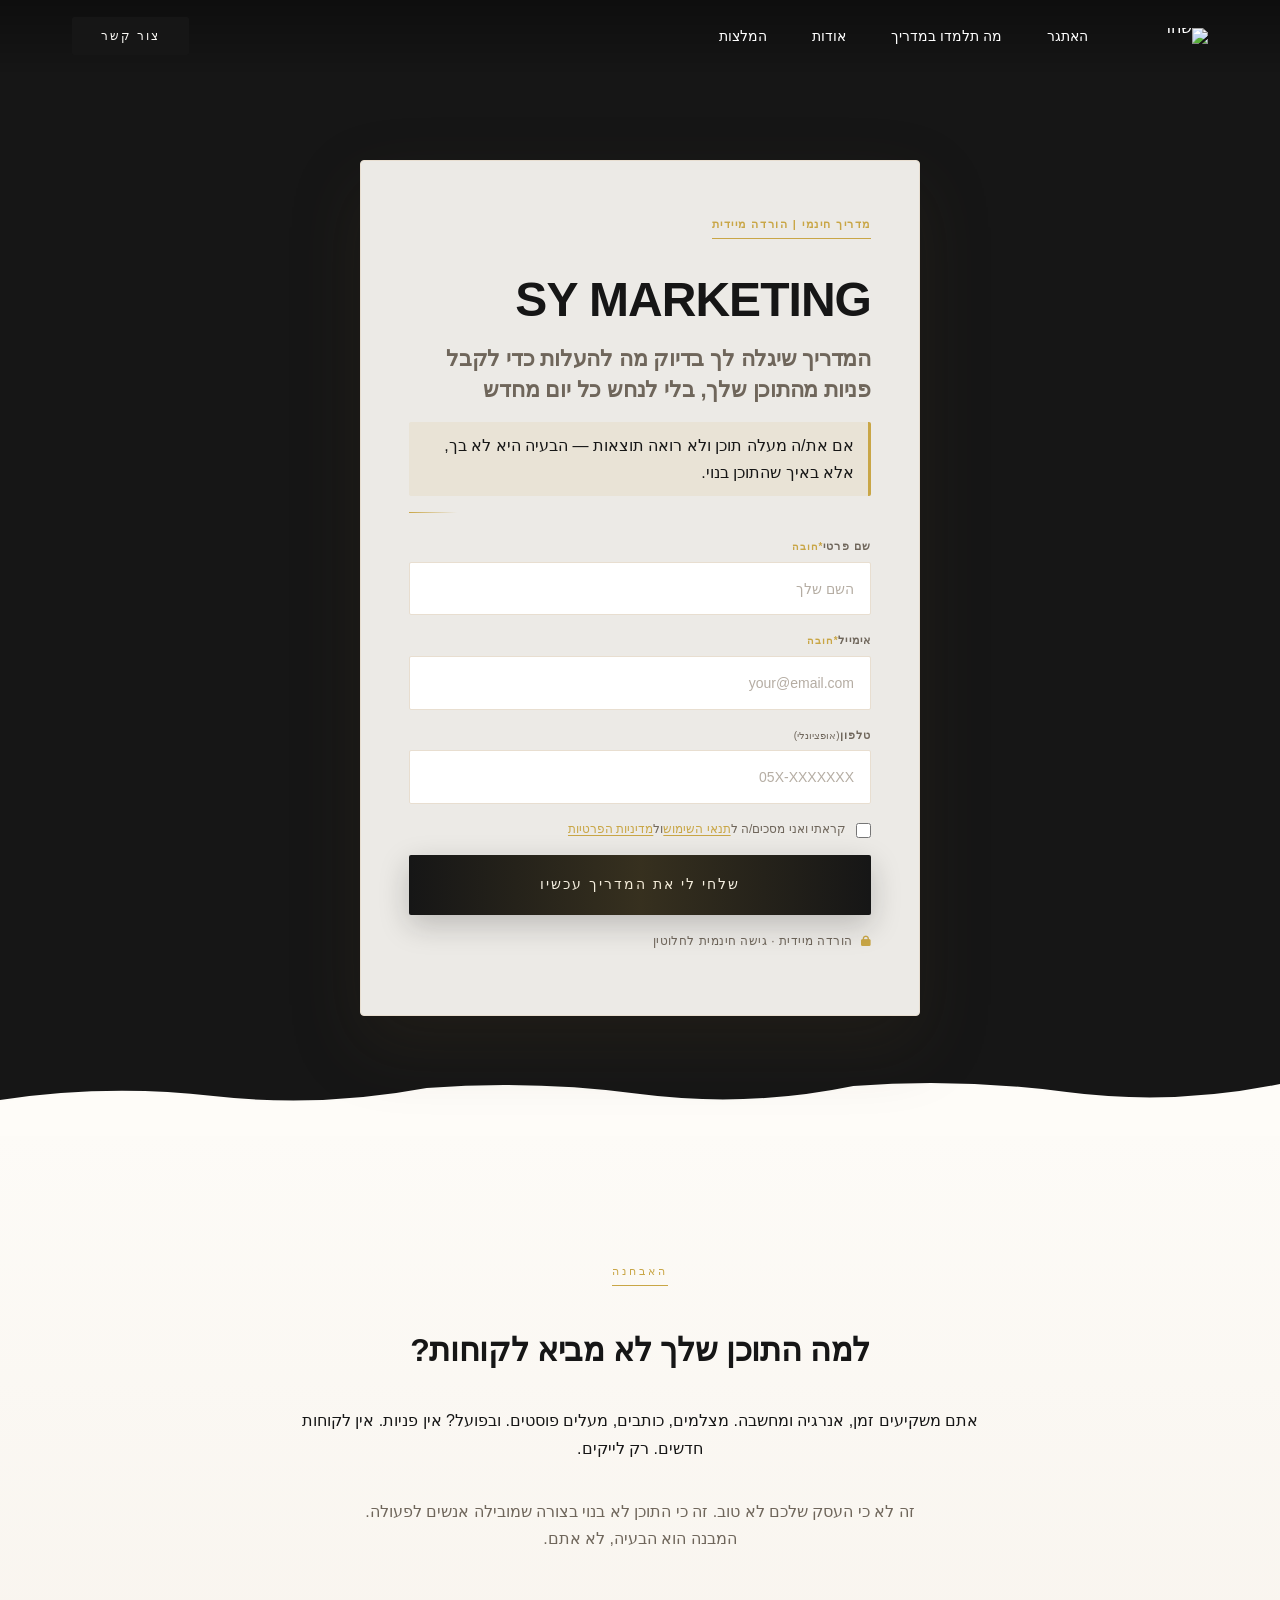
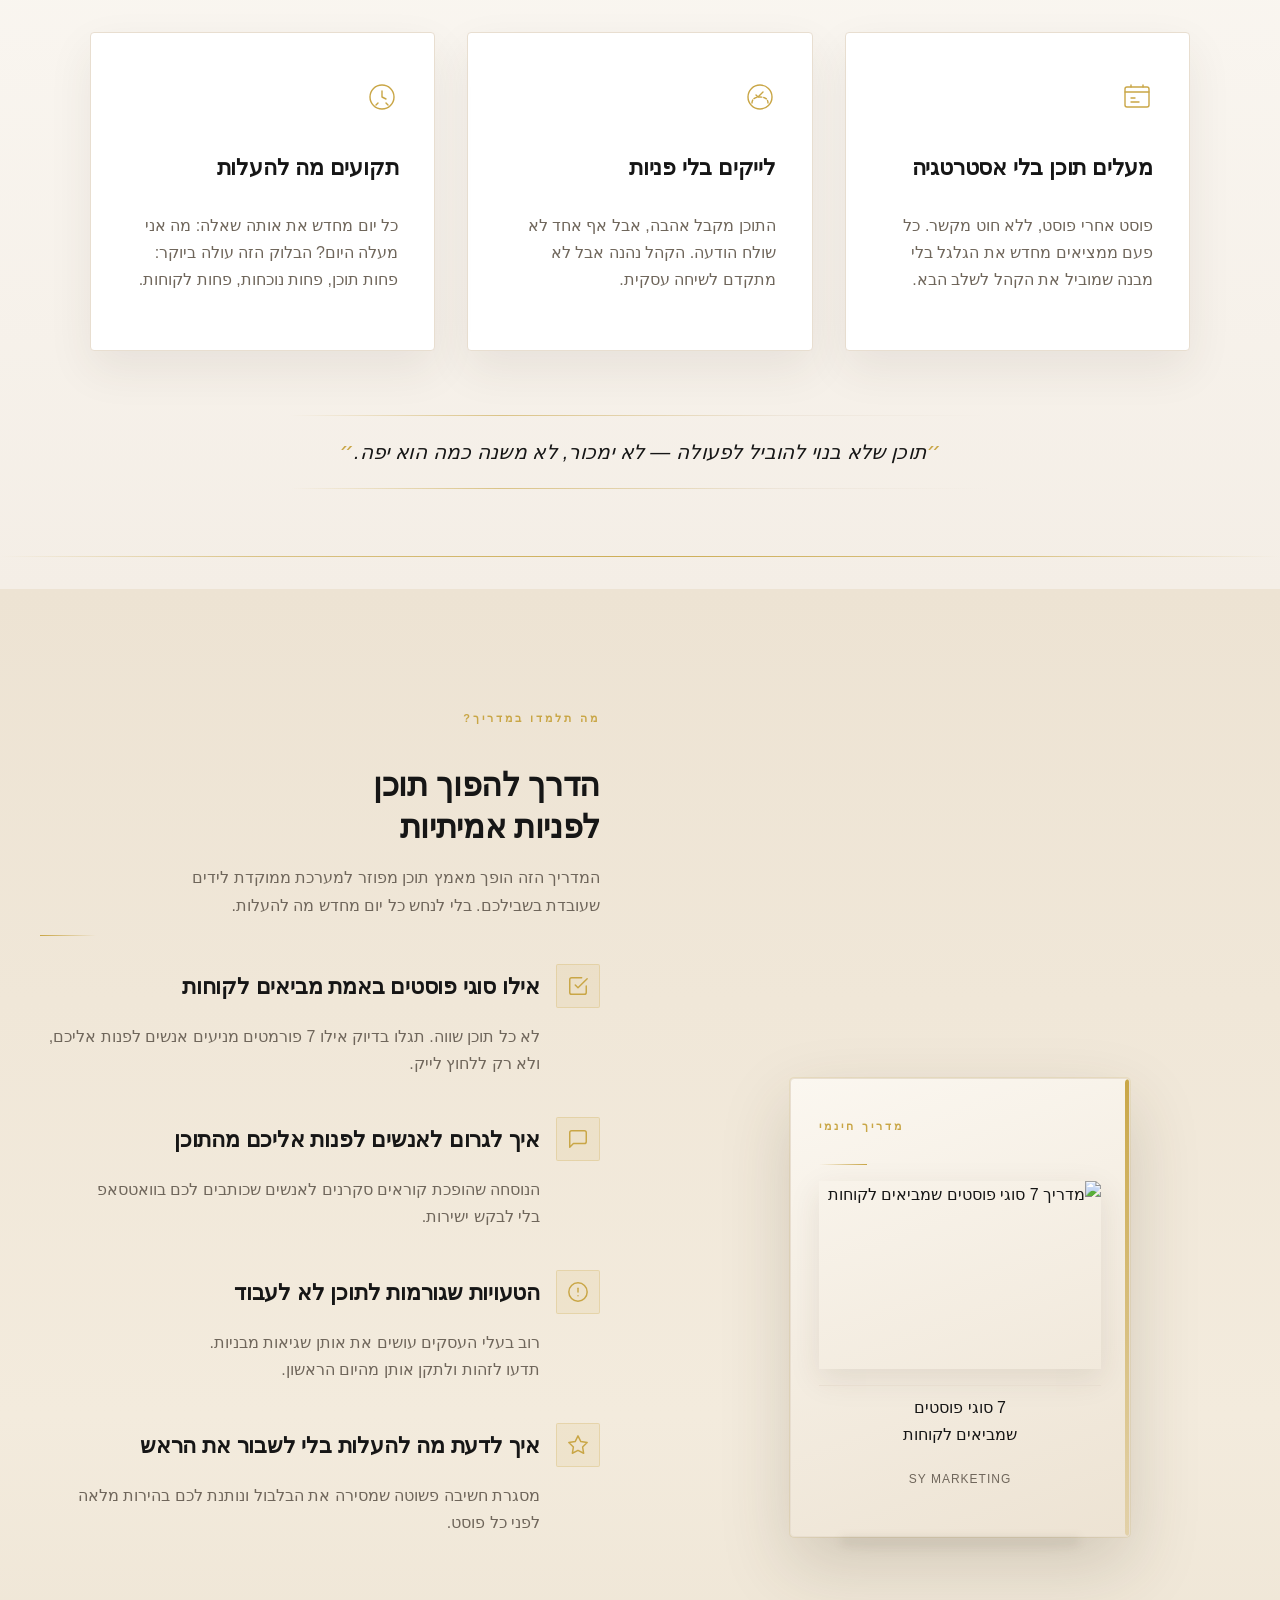
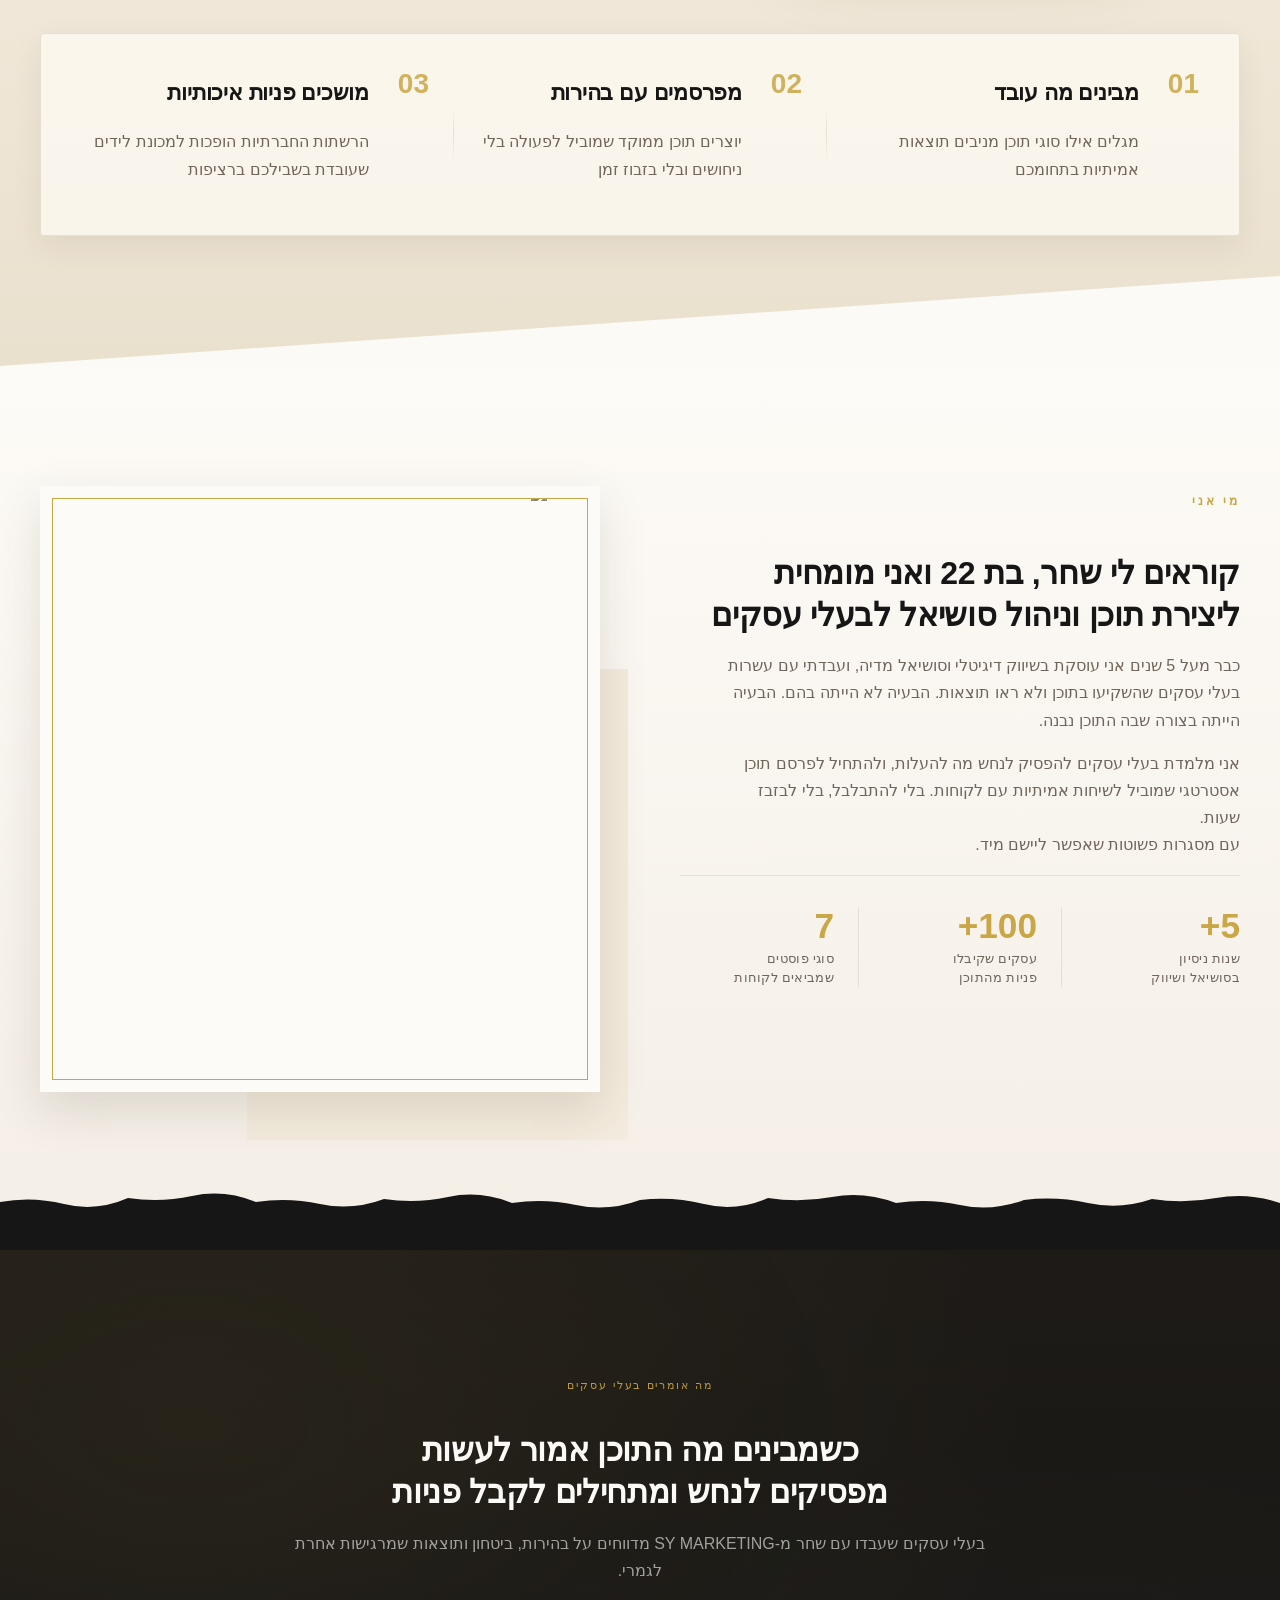
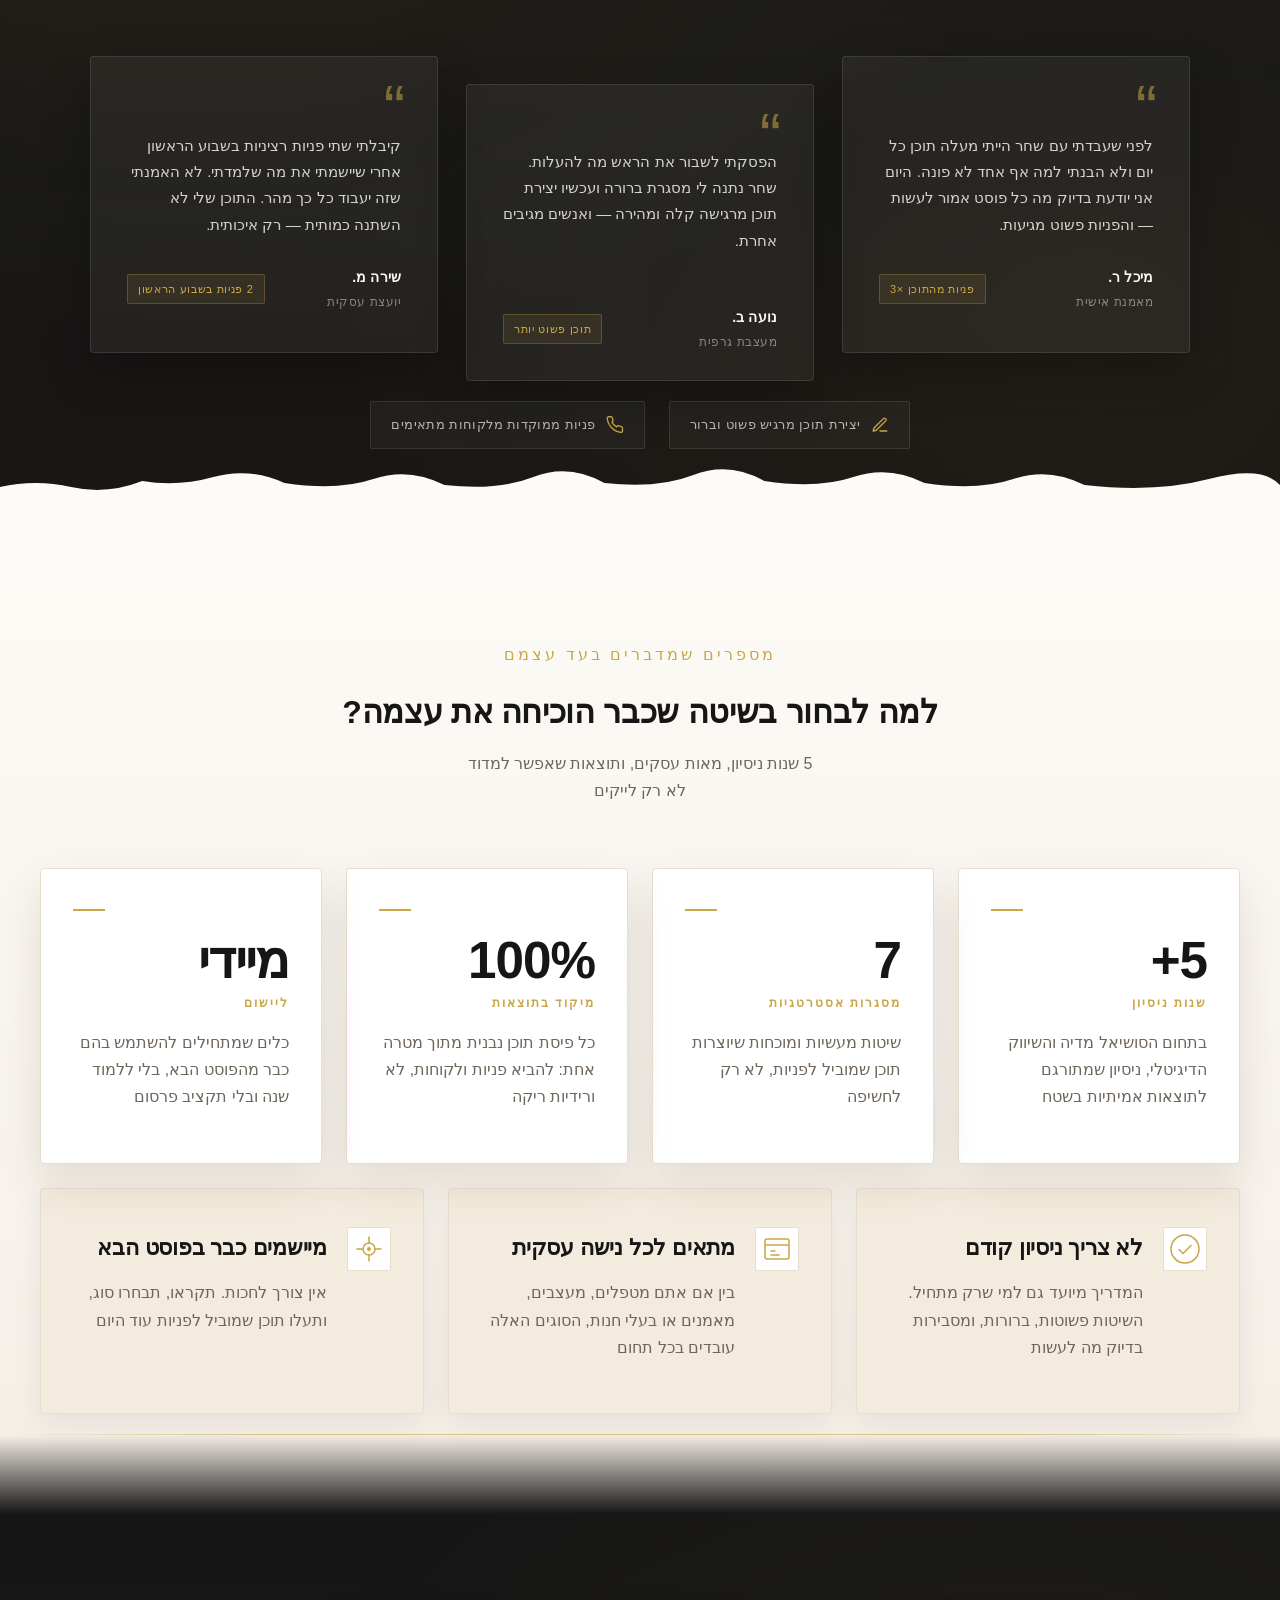
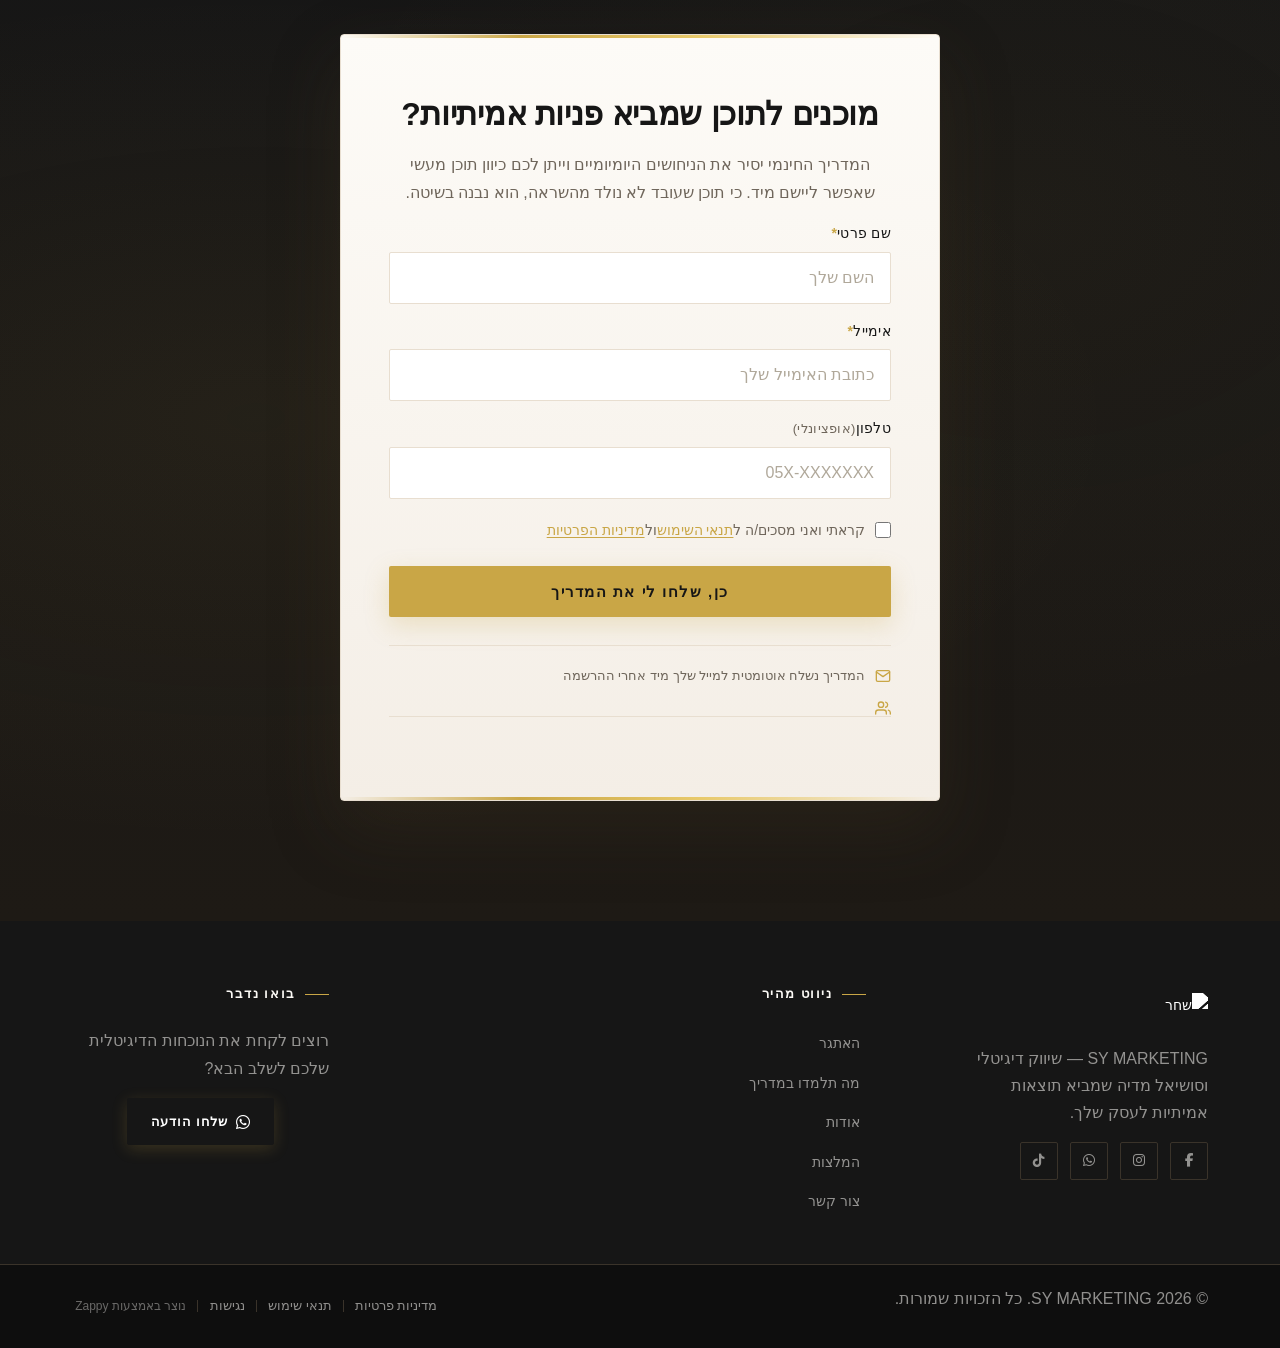
==== commit 8dedaefe: "Incremental sync: 1 page(s) — delete_element" ====
--- a/public/index.html
+++ b/public/index.html
@@ -1 +1 @@
-<!doctype html><html dir="rtl" lang="he"><head><meta charset="UTF-8"><meta content="width=device-width,initial-scale=1" name="viewport"><meta content="index, follow" name="robots"><title>איך להביא לקוחות דרך רשתות חברתיות — שחר</title><meta content="Shachar is a personal brand in the digital marketing and social media space with 5 years of experience. She helps business owners stop guessing and start creati" name="description"><meta content="איך להביא לקוחות דרך רשתות חברתיות, תוכן שמביא לקוחות לעסק, מדריך חינמי שיווק ברשתות חברתיות, למה התוכן שלי לא מביא לקוחות" name="keywords"><link href="/assets/favicon.ico" rel="icon" type="image/x-icon"><link href="/assets/favicon-16x16.png" rel="icon" type="image/png" sizes="16x16"><link href="/assets/favicon-32x32.png" rel="icon" type="image/png" sizes="32x32"><link href="/assets/favicon-48x48.png" rel="icon" type="image/png" sizes="48x48"><link href="/assets/favicon-192x192.png" rel="icon" type="image/png" sizes="192x192"><link href="/assets/favicon-512x512.png" rel="icon" type="image/png" sizes="512x512"><link href="/assets/apple-touch-icon.png" rel="apple-touch-icon"><script>!function(){"use strict";var t="9f3be0ba-ed18-4de5-8cdb-1510b4c880d9",e="https://api.zappy5.com/api/analytics/track",a=18e5,n=2592e6,o=!0,i=!0,r=!0;var s=function(){var e="zappy_visitor_"+t,a=null;try{if(a=localStorage.getItem(e)){var o=JSON.parse(a),i=Date.now();if(i-o.created<n)return o.lastSeen=i,localStorage.setItem(e,JSON.stringify(o)),o.id}}catch(t){console.warn("Zappy Analytics: LocalStorage not available")}var r="zv_"+Date.now()+"_"+Math.random().toString(36).substr(2,9);try{localStorage.setItem(e,JSON.stringify({id:r,created:Date.now(),lastSeen:Date.now()}))}catch(t){}return r}(),c=function(){var e="zappy_session_"+t,n=null;try{if(n=sessionStorage.getItem(e)){var o=JSON.parse(n),i=Date.now();if(i-o.timestamp<a)return o.timestamp=i,sessionStorage.setItem(e,JSON.stringify(o)),o.id}}catch(t){console.warn("Zappy Analytics: SessionStorage not available")}var r="zs_"+Date.now()+"_"+Math.random().toString(36).substr(2,9);try{sessionStorage.setItem(e,JSON.stringify({id:r,timestamp:Date.now()}))}catch(t){}return r}();function l(a,n){n=n||{};var o={website_id:t,event_type:a,page_path:window.location.pathname,referrer:document.referrer||"direct",visitor_id:s,session_id:c,metadata:n};if(navigator.sendBeacon){var i=new Blob([JSON.stringify(o)],{type:"application/json"});navigator.sendBeacon(e,i)}else fetch(e,{method:"POST",headers:{"Content-Type":"application/json"},body:JSON.stringify(o),keepalive:!0}).catch(function(t){console.warn("Zappy Analytics: Failed to track event",t)})}o&&l("pageview",{title:document.title,url:window.location.href}),i&&document.addEventListener("click",function(t){var e=t.target;if("BUTTON"===e.tagName||e.closest("button")){var a="BUTTON"===e.tagName?e:e.closest("button");l("click",{element:"button",text:a.textContent.trim().substring(0,100),id:a.id||null,class:a.className||null})}else if("A"===e.tagName||e.closest("a")){var n="A"===e.tagName?e:e.closest("a");l("navigation",{element:"link",text:n.textContent.trim().substring(0,100),href:n.href,external:n.hostname!==window.location.hostname})}},!0),r&&document.addEventListener("submit",function(t){var e=t.target;l("form_submit",{form_id:e.id||null,form_name:e.name||null,form_action:e.action||null,form_method:e.method||"GET"})},!0);var d=Date.now();window.addEventListener("beforeunload",function(){l("page_unload",{time_on_page:Math.floor((Date.now()-d)/1e3),page_path:window.location.pathname})}),window.zappyAnalytics={track:l,getVisitorId:function(){return s},getSessionId:function(){return c}}}()</script><meta content="איך להביא לקוחות דרך רשתות חברתיות — שחר" property="og:title"><meta content="Shachar is a personal brand in the digital marketing and social media space with 5 years of experience. She helps business owners stop guessing and start creati" property="og:description"><meta content="summary_large_image" name="twitter:card"><meta content="איך להביא לקוחות דרך רשתות חברתיות — שחר" name="twitter:title"><meta content="Shachar is a personal brand in the digital marketing and social media space with 5 years of experience. She helps business owners stop guessing and start creati" name="twitter:description"><meta content="website" property="og:type"><meta content="he_IL" property="og:locale"><link href="https://cdnjs.cloudflare.com/ajax/libs/font-awesome/6.4.0/css/all.min.css" rel="stylesheet"><link href="/assets/favicon.ico" rel="icon" type="image/x-icon"><link href="/assets/favicon-16x16.png" rel="icon" type="image/png" sizes="16x16"><link href="/assets/favicon-32x32.png" rel="icon" type="image/png" sizes="32x32"><link href="/assets/favicon-48x48.png" rel="icon" type="image/png" sizes="48x48"><link href="/assets/favicon-192x192.png" rel="icon" type="image/png" sizes="192x192"><link href="/assets/favicon-512x512.png" rel="icon" type="image/png" sizes="512x512"><link href="/assets/apple-touch-icon.png" rel="apple-touch-icon"><link href="https://cdn.jsdelivr.net/npm/vanilla-cookieconsent@3/dist/cookieconsent.css" rel="stylesheet"><script src="https://cdn.jsdelivr.net/npm/vanilla-cookieconsent@3/dist/cookieconsent.umd.js"></script><script src="https://cdn.jsdelivr.net/gh/mickidum/acc_toolbar/acctoolbar/acctoolbar.min.js"></script><link href="/styles.css" rel="stylesheet"><style id="zappy-dropdown-submenu-styles">#navMenu li:has(.sub-menu),.nav-menu li:has(.sub-menu),.navbar li:has(.sub-menu),nav li:has(.sub-menu){position:relative}#navMenu .sub-menu,.nav-menu .sub-menu,.navbar .sub-menu,nav .sub-menu{display:block!important;position:absolute!important;top:100%;left:0;min-width:220px;background:#fff;border-radius:8px;box-shadow:0 8px 25px rgba(0,0,0,.15);padding:8px 0;opacity:0;visibility:hidden;transform:translateY(10px);transition:all .3s ease;z-index:1000;list-style:none;pointer-events:none}#navMenu li:hover>.sub-menu,.nav-menu li:hover>.sub-menu,.navbar li:hover>.sub-menu,nav li:hover>.sub-menu{opacity:1!important;visibility:visible!important;transform:translateY(0)!important;pointer-events:auto!important}.sub-menu li{list-style:none;margin:0;padding:0}.sub-menu a{display:block!important;padding:10px 16px!important;color:var(--text-dark,#333)!important;font-weight:500;text-decoration:none;white-space:nowrap;transition:background-color .2s}.sub-menu .zappy-nav-child>a{padding-left:28px!important;font-size:.9em!important;opacity:.85!important}[dir=rtl] .sub-menu .zappy-nav-child>a,html[lang=ar] .sub-menu .zappy-nav-child>a,html[lang=he] .sub-menu .zappy-nav-child>a{padding-left:10px!important;padding-right:28px!important}.sub-menu .zappy-nav-parent>a{font-weight:600!important}.sub-menu a:hover{background-color:#f5f5f5}[dir=rtl] .nav-menu .sub-menu,[dir=rtl] .navbar .sub-menu,[dir=rtl] nav .sub-menu,html[lang=ar] .nav-menu .sub-menu,html[lang=ar] .navbar .sub-menu,html[lang=ar] nav .sub-menu,html[lang=he] .nav-menu .sub-menu,html[lang=he] .navbar .sub-menu,html[lang=he] nav .sub-menu{left:auto!important;right:0!important}.sub-menu:empty,.sub-menu:not(:has(li)):not(:has(> a)),.sub-menu:not(:has(li:not(.zappy-hidden-menu-item))):not(:has(> a)){display:none!important;opacity:0!important;visibility:hidden!important;pointer-events:none!important}li:has(.menu-group-title):hover>.sub-menu{opacity:1!important;visibility:visible!important;transform:translateY(0)!important;pointer-events:auto!important}#navMenu>li>.menu-group-title,.nav-menu>li>.menu-group-title{display:inline-block;padding:.5rem 1rem;cursor:default;user-select:none}@media (max-width:768px){#navMenu .sub-menu,.nav-menu .sub-menu,.navbar .sub-menu,nav .sub-menu{position:static!important;transform:none!important;box-shadow:none!important;background:0 0!important;max-height:0;overflow:hidden;opacity:0;visibility:hidden;transition:max-height .3s ease,opacity .3s ease;padding:0!important;border-radius:0!important}#navMenu .sub-menu.mobile-expanded,.nav-menu .sub-menu.mobile-expanded,.navbar .sub-menu.mobile-expanded{max-height:none!important;overflow-y:visible!important;opacity:1!important;visibility:visible!important;padding:8px 0 8px 16px!important}[dir=rtl] .sub-menu.mobile-expanded,html[lang=he] .sub-menu.mobile-expanded{padding:8px 16px 8px 0!important}#navMenu li:hover>.sub-menu,.nav-menu li:hover>.sub-menu,.navbar li:hover>.sub-menu,nav li:hover>.sub-menu{opacity:0;visibility:hidden;pointer-events:none}#navMenu li>.sub-menu.mobile-expanded,.nav-menu li>.sub-menu.mobile-expanded,.navbar li>.sub-menu.mobile-expanded,nav li>.sub-menu.mobile-expanded{opacity:1!important;visibility:visible!important;pointer-events:auto!important}#navMenu li:has(.sub-menu),.nav-menu li:has(.sub-menu),.navbar li:has(.sub-menu),nav li:has(.sub-menu){display:flex!important;flex-wrap:wrap!important;align-items:center!important;position:relative!important;min-height:44px!important}#navMenu li:has(.sub-menu)>a,.nav-menu li:has(.sub-menu)>a,.navbar li:has(.sub-menu)>a,nav li:has(.sub-menu)>a{flex:1!important;min-width:0!important}#navMenu li:has(.sub-menu)>.menu-group-title,.nav-menu li:has(.sub-menu)>.menu-group-title,.navbar li:has(.sub-menu)>.menu-group-title,nav li:has(.sub-menu)>.menu-group-title{flex:1!important;min-width:0!important;padding:0!important;line-height:inherit!important}#navMenu li:has(.sub-menu)>.sub-menu,.nav-menu li:has(.sub-menu)>.sub-menu,.navbar li:has(.sub-menu)>.sub-menu,nav li:has(.sub-menu)>.sub-menu{flex-basis:100%!important;width:100%!important}#navMenu li:has(.sub-menu)>a [class*=arrow],#navMenu li:has(.sub-menu)>a [class*=chevron],.nav-menu li:has(.sub-menu)>a .fa-angle-down,.nav-menu li:has(.sub-menu)>a .fa-chevron-down,.nav-menu li:has(.sub-menu)>a [class*=arrow],.nav-menu li:has(.sub-menu)>a [class*=chevron],nav li:has(.sub-menu)>a [class*=arrow],nav li:has(.sub-menu)>a [class*=chevron]{display:none!important;visibility:hidden!important}.mobile-submenu-toggle{display:flex!important;align-items:center!important;justify-content:center!important;width:44px!important;height:auto!important;background:0 0!important;border:none!important;cursor:pointer!important;color:var(--text-dark)!important;position:static!important;flex-shrink:0!important;align-self:stretch!important;z-index:2!important;padding:0!important;margin:0!important}.mobile-submenu-toggle::after{content:''!important;width:0!important;height:0!important;border-left:6px solid transparent!important;border-right:6px solid transparent!important;border-top:7px solid currentColor!important;transition:transform .3s ease!important}.mobile-submenu-toggle.expanded::after{transform:rotate(180deg)!important}.sub-menu a{padding:10px 0!important;display:block!important;color:var(--text-dark)!important;white-space:normal!important}.sub-menu .zappy-nav-child>a{padding-left:28px!important;font-size:.9em!important;opacity:.85!important}[dir=rtl] .sub-menu .zappy-nav-child>a,html[lang=ar] .sub-menu .zappy-nav-child>a,html[lang=he] .sub-menu .zappy-nav-child>a{padding-left:0!important;padding-right:28px!important}.sub-menu .zappy-nav-parent>a{font-weight:600!important}#navMenu.active,.nav-menu.active{max-width:100vw!important;overflow-x:hidden!important;box-sizing:border-box!important}.navbar .sub-menu li a,.zappy-products-dropdown .sub-menu a,nav.navbar .sub-menu li a{color:var(--text-dark)!important}}@media (min-width:769px){.mobile-submenu-toggle{display:none!important}}</style><style id="mobile-lang-menu-deployed-css">@media (max-width:768px){.lang-switcher,.nav-container .lang-switcher,.nav-cta-container .lang-switcher,.nav-ecommerce-icons .lang-switcher,.nav-icons-left .lang-switcher,.navbar .lang-switcher,.navbar .nav-cta-container .lang-switcher{display:none!important}.mobile-lang-menu{width:100%;border-top:1px solid rgba(128,128,128,.2);padding:8px 0 0 0;margin-top:8px}.mobile-lang-toggle{display:flex!important;align-items:center;justify-content:space-between;width:100%;padding:12px 16px;background:0 0;border:none;cursor:pointer;font-size:15px;color:inherit;font-family:inherit}.mobile-lang-toggle::after{content:'';display:inline-block;width:8px;height:8px;border-right:2px solid currentColor;border-bottom:2px solid currentColor;transform:rotate(45deg);transition:transform .3s ease;margin-left:8px}.mobile-lang-toggle.expanded::after{transform:rotate(-135deg)}.mobile-lang-options{max-height:0;overflow:hidden;transition:max-height .3s ease}.mobile-lang-options.expanded{max-height:300px}.mobile-lang-option{display:flex!important;align-items:center;gap:10px;padding:10px 24px;text-decoration:none;color:inherit;font-size:14px;font-family:inherit}.mobile-lang-option:hover{background:rgba(128,128,128,.1)}.mobile-lang-option.active{font-weight:600;opacity:.7;pointer-events:none}.mobile-lang-option img{width:20px;height:20px;border-radius:50%}}@media (min-width:769px){.mobile-lang-menu{display:none!important}}</style><style id="zappy-widget-visibility">#mic-access-tool-box,#mic-access-tool-general-button,#mic-init-access-tool #mic-access-tool-box,#mic-init-access-tool #mic-access-tool-general-button,#mic-init-access-tool .mic-access-tool-general-button,._access-icon,._access-menu,.mic-access-tool-box,.mic-access-tool-general-button,div[id*=mic-access-tool-box]{display:none!important;visibility:hidden!important;opacity:0!important;pointer-events:none!important}</style></head><body><nav class="navbar" dir="rtl"><button class="mobile-toggle" aria-label="Menu" id="mobileToggle"><svg viewBox="0 0 24 24" fill="none" height="24" width="24" class="hamburger-icon"><path d="M3 12h18M3 6h18M3 18h18" stroke="currentColor" stroke-width="2" stroke-linecap="round"></path></svg><svg viewBox="0 0 24 24" fill="none" height="24" width="24" class="close-icon" style="display:none"><path d="M18 6L6 18M6 6l12 12" stroke="currentColor" stroke-width="2" stroke-linecap="round"></path></svg></button><button class="phone-header-btn" aria-label="Call" data-phone=""><svg viewBox="0 0 24 24" fill="currentColor" height="20" width="20"><path d="M22 16.92v3a2 2 0 0 1-2.18 2 19.79 19.79 0 0 1-8.63-3.07 19.5 19.5 0 0 1-6-6 19.79 19.79 0 0 1-3.07-8.67A2 2 0 0 1 4.11 2h3a2 2 0 0 1 2 1.72 12.84 12.84 0 0 0 .7 2.81 2 2 0 0 1-.45 2.11L8.09 9.91a16 16 0 0 0 6 6l1.27-1.27a2 2 0 0 1 2.11-.45 12.84 12.84 0 0 0 2.81.7A2 2 0 0 1 22 16.92z"></path></svg></button><div class="nav-container"><div class="nav-right-group"><div class="nav-brand"><a href="/" class="logo-link"><img alt="שחר" src="/assets/logo.webp" class="logo"></a></div><ul class="nav-menu" id="navMenu"><li><a href="#problem">האתגר</a></li><li><a href="#benefits">מה תלמדו במדריך</a></li><li><a href="#about">אודות</a></li><li><a href="#testimonials">המלצות</a></li></ul></div><div class="nav-cta-container"><li class="nav-cta-item"><a href="#cta" class="nav-cta-btn">צור קשר</a></li></div></div></nav><script>window.addEventListener("load",function(){const e=document.querySelector(".navbar, nav, header");if(!e)return void console.log("[Navbar] Navbar element not found");let t=document.getElementById("mobileToggle")||document.querySelector(".mobile-toggle")||document.querySelector(".hamburger")||document.querySelector(".hamburger-menu")||document.querySelector(".menu-toggle")||document.querySelector(".burger-menu")||document.querySelector('[aria-label="Menu"]')||document.querySelector('[aria-label="תפריט"]');const o=document.querySelector(".phone-header-btn"),n=window.getComputedStyle(e);let r=n.backgroundColor;if(console.log("[Navbar] Initial navbar background:",r),"transparent"===r||"rgba(0, 0, 0, 0)"===r||r.startsWith("rgba")&&r.includes(", 0)")){const e=n.backgroundImage;if(e&&"none"!==e)console.log("[Navbar] Navbar has background image/gradient, using dark text"),r="rgb(240, 240, 240)";else{const e=window.getComputedStyle(document.body).backgroundColor;console.log("[Navbar] Navbar transparent, using body background:",e),r=e}}const i=r.match(/\d+/g);if(i&&i.length>=3){const e=(.299*parseInt(i[0])+.587*parseInt(i[1])+.114*parseInt(i[2]))/255;console.log("[Navbar] Mobile button colors preserved from Claude CSS (luminance:",e.toFixed(2)+")");const n=document.createElement("style");n.id="zappy-mobile-nav-fix";document.documentElement.lang;document.documentElement.dir,n.textContent='\n        /* Hide mobile buttons on desktop, show only on mobile */\n        @media (min-width: 769px) {\n          .mobile-toggle,\n          .phone-header-btn {\n            display: none !important;\n          }\n        }\n        \n        /* Show and position mobile buttons correctly on mobile */\n        @media (max-width: 768px) {\n          .mobile-toggle,\n          .phone-header-btn {\n            position: absolute !important;\n            top: 50% !important;\n            transform: translateY(-50%) !important;\n            z-index: 1001 !important;\n            display: flex !important;\n            align-items: center !important;\n            justify-content: center !important;\n            width: 36px !important;\n            height: 36px !important;\n            border-radius: 50% !important;\n            border: none !important;\n            cursor: pointer !important;\n            padding: 6px !important;\n            background: none !important;\n            color: var(--nav-text, var(--text-dark)) !important;\n          }\n          \n          /* LTR positioning (default): hamburger LEFT, phone RIGHT */\n          html:not([dir="rtl"]):not([lang="he"]):not([lang="ar"]) .mobile-toggle,\n          html[dir="ltr"] .mobile-toggle {\n            left: 12px !important;\n            right: auto !important;\n          }\n          html:not([dir="rtl"]):not([lang="he"]):not([lang="ar"]) .phone-header-btn,\n          html[dir="ltr"] .phone-header-btn {\n            right: 12px !important;\n            left: auto !important;\n          }\n          \n          /* RTL positioning: hamburger RIGHT, phone LEFT */\n          html[dir="rtl"] .mobile-toggle,\n          html[lang="he"] .mobile-toggle,\n          html[lang="ar"] .mobile-toggle {\n            right: 12px !important;\n            left: auto !important;\n          }\n          html[dir="rtl"] .phone-header-btn,\n          html[lang="he"] .phone-header-btn,\n          html[lang="ar"] .phone-header-btn {\n            left: 12px !important;\n            right: auto !important;\n          }\n          \n          /* CRITICAL: Ensure nav-container has min-height on mobile */\n          /* All children are positioned absolutely/fixed on mobile, so height:auto collapses to 0 */\n          .nav-container {\n            min-height: 70px !important;\n            position: relative !important;\n          }\n          \n          /* Ensure SVG icons are properly sized and inherit color */\n          .mobile-toggle svg,\n          .phone-header-btn svg {\n            width: 24px !important;\n            height: 24px !important;\n            /* Don\'t force display - let JavaScript control hamburger/close toggle */\n          }\n          \n          /* Reset nav-cta-container on mobile - remove desktop box-shadow/padding */\n          /* that creates a visible ghost box when CTA button is hidden */\n          .nav-cta-container {\n            box-shadow: none !important;\n            padding: 0 !important;\n          }\n          \n          /* Hide nav-cta-container entirely on mobile when there\'s no lang-switcher */\n          /* (only the CTA button is inside, and it\'s hidden on mobile) */\n          .nav-cta-container:not(:has(.lang-switcher)) {\n            display: none !important;\n          }\n          \n          /* CRITICAL: Prevent hero image fade gradient from bleeding over headline text */\n          /* The .image-fade-gradient has bottom: -30px (extends below parent) */\n          /* On mobile stacked layout, this overlaps the h1 text below the image */\n          .hero-image-column {\n            overflow: hidden !important;\n          }\n          .image-fade-gradient {\n            bottom: 0 !important;\n          }\n          \n          /* Hide desktop language switcher on mobile - hamburger menu handles it */\n          /* High specificity to override stored CSS */\n          .lang-switcher,\n          .nav-cta-container .lang-switcher,\n          .nav-container .lang-switcher,\n          .navbar .lang-switcher,\n          .navbar .nav-cta-container .lang-switcher {\n            display: none !important;\n          }\n        }\n      ';const r=document.getElementById("zappy-mobile-nav-fix");r&&r.remove(),document.head.appendChild(n),console.log("[Navbar] Critical CSS injected for mobile nav positioning");const l=window.innerWidth<=768;if(t){const e=t.querySelector(".hamburger-icon"),o=t.querySelector(".close-icon");e&&(e.style.setProperty("width","24px","important"),e.style.setProperty("height","24px","important"),e.style.setProperty("display","block","important")),o&&(o.style.setProperty("width","24px","important"),o.style.setProperty("height","24px","important"),o.style.setProperty("display","none","important")),l?(t.style.setProperty("position","absolute","important"),t.style.setProperty("top","50%","important"),t.style.setProperty("transform","translateY(-50%)","important"),t.style.setProperty("z-index","1001","important"),t.style.removeProperty("left"),t.style.removeProperty("right"),console.log("[Navbar] Mobile toggle positioning applied (mobile viewport)")):(t.style.removeProperty("position"),t.style.removeProperty("top"),t.style.removeProperty("transform"),t.style.removeProperty("z-index"),t.style.removeProperty("left"),t.style.removeProperty("right"),console.log("[Navbar] Desktop viewport - cleared mobile toggle inline positioning"))}if(o){const e=o.querySelector("svg");e&&(e.style.width="24px",e.style.height="24px",e.setAttribute("width","24"),e.setAttribute("height","24")),l?(o.style.setProperty("position","absolute","important"),o.style.setProperty("top","50%","important"),o.style.setProperty("transform","translateY(-50%)","important"),o.style.setProperty("z-index","1001","important"),o.style.removeProperty("left"),o.style.removeProperty("right"),console.log("[Navbar] Phone button positioning applied (mobile viewport)")):(o.style.removeProperty("position"),o.style.removeProperty("top"),o.style.removeProperty("transform"),o.style.removeProperty("z-index"),o.style.removeProperty("left"),o.style.removeProperty("right"),console.log("[Navbar] Desktop viewport - cleared phone button inline positioning"))}}else console.log("[Navbar] Could not parse background color:",r);t=document.getElementById("mobileToggle")||document.querySelector(".mobile-toggle")||document.querySelector(".hamburger")||document.querySelector(".hamburger-menu")||document.querySelector(".menu-toggle")||document.querySelector(".burger-menu")||document.querySelector('[aria-label="Menu"]')||document.querySelector('[aria-label="תפריט"]');const l=document.getElementById("navMenu")||document.querySelector(".nav-menu")||document.querySelector(".nav-links")||document.querySelector("nav ul:not(.submenu)");if(!t||!l)return void console.log("[Navbar] Mobile toggle or menu not found:",{toggle:!!t,menu:!!l});l.id||(l.id="navMenu"),console.log("[Navbar] Initializing mobile menu...");const a=t.cloneNode(!0);t.parentNode.replaceChild(a,t),a.addEventListener("click",function(e){e.preventDefault(),e.stopPropagation();const t=this.querySelector(".hamburger-icon"),o=this.querySelector(".close-icon");l.classList.contains("active")?(l.classList.remove("active"),t&&t.style.setProperty("display","block","important"),o&&o.style.setProperty("display","none","important"),document.body.style.overflow="",console.log("[Navbar] Menu closed")):(l.classList.add("active"),t&&t.style.setProperty("display","none","important"),o&&o.style.setProperty("display","block","important"),document.body.style.overflow="hidden",console.log("[Navbar] Menu opened"))}),l.querySelectorAll("a").forEach(function(e){e.addEventListener("click",function(){if("#"===this.getAttribute("href"))return;const e=a.querySelector(".hamburger-icon"),t=a.querySelector(".close-icon");l.classList.remove("active"),e&&e.style.setProperty("display","block","important"),t&&t.style.setProperty("display","none","important"),document.body.style.overflow="",console.log("[Navbar] Menu closed (link clicked)")})});var s=l.querySelectorAll(".dropdown-toggle");s.forEach(function(e){e.addEventListener("click",function(e){e.preventDefault(),e.stopPropagation();var t=this.closest(".nav-dropdown");t&&(t.parentNode.querySelectorAll(".nav-dropdown.open").forEach(function(e){e!==t&&e.classList.remove("open")}),t.classList.toggle("open"),console.log("[Navbar] Dropdown toggled:",t.classList.contains("open")?"open":"closed"))})}),document.addEventListener("click",function(e){e.target.closest(".nav-dropdown")||document.querySelectorAll(".nav-dropdown.open").forEach(function(e){e.classList.remove("open")})}),console.log("[Navbar] Dropdown handlers initialized for "+s.length+" dropdowns"),o&&o.addEventListener("click",function(){const e=document.querySelectorAll('a[href^="tel:"]'),t=e.length>0?e[0].getAttribute("href").replace("tel:",""):"[business_phone]";window.location.href="tel:"+t,console.log("[Navbar] Phone button clicked")}),console.log("[Navbar] Mobile menu initialized successfully");const p=function(){const e=document.querySelector(".whatsapp-float");e&&(window.innerWidth>=769?(e.style.setProperty("display","none","important"),e.style.setProperty("visibility","hidden","important"),e.style.setProperty("opacity","0","important"),e.style.setProperty("pointer-events","none","important"),console.log("[WhatsApp] Button hidden on desktop")):(e.style.removeProperty("display"),e.style.removeProperty("visibility"),e.style.removeProperty("opacity"),e.style.removeProperty("pointer-events"),console.log("[WhatsApp] Button visible on mobile")))};let c;p(),window.addEventListener("resize",function(){clearTimeout(c),c=setTimeout(p,100)})})</script><main><section class="index-hero-section" data-layout-spec="בית-hero" dir="rtl" id="hero" data-element-id="zappy-hero-bg-hero" data-element-type="background-image" data-hero-type="fullscreen-scrim" data-zappy-bg-color="" data-zappy-bg-image="assets/business-general-hero-upload-1776015241699.webp" data-zappy-bg-overlay-color="#161616" data-zappy-bg-overlay-opacity="30" data-zappy-bg-position="50% 50%" data-zappy-bg-type="image" data-zappy-bg-video-type="" data-zappy-bg-video-url="" data-zappy-bg-zoom="1" style="position:relative;overflow:hidden;background-image:linear-gradient(rgba(22, 22, 22, 0.3), rgba(22, 22, 22, 0.3)), url(&quot;assets/business-general-hero-upload-1776015241699.webp&quot;);background-size:cover !important;background-position:50% 50% !important;background-repeat:no-repeat;--zappy-bg-overlay:rgba(22, 22, 22, 0.3);--zappy-bg-image:url(&quot;assets/business-general-hero-upload-1776015241699.webp&quot;)"><div class="index-hero-bg" style="display:none" data-zappy-original-bg="hidden"><img alt="שחר – מומחית שיווק דיגיטלי וסושיאל מדיה יוצרת תוכן" src="/assets/site-index-hero-image-1.webp" data-context="Elegant Israeli woman named Shachar in her late 20s or early 30s, professional personal brand digital marketing expert, sitting at a bright minimal desk working on a sleek laptop, surrounded by soft natural light, cream and white tones, a small coffee cup, perhaps a notebook with gold pen, very clean and airy atmosphere, premium lifestyle photography, editorial magazine quality, warm natural light from the side, shallow depth of field, calm and aspirational mood" data-placeholder="index-hero-image-1" height="900" width="1440" data-hero-bg="true"></div><div class="index-hero-scrim" aria-hidden="true" data-zappy-original-bg="hidden" style="display:none"></div><div class="index-hero-wrapper" style="justify-content:center !important;display:flex !important;align-items:center !important"><div class="index-hero-card"><p><span class="index-hero-eyebrow">מדריך חינמי | הורדה מיידית</span></p><h1 class="index-hero-h1">SY MARKETING</h1><h3 class="index-hero-subtitle">המדריך שיגלה לך בדיוק מה להעלות כדי לקבל פניות מהתוכן שלך, בלי לנחש כל יום מחדש</h3><p class="index-hero-pain">אם את/ה מעלה תוכן ולא רואה תוצאות — הבעיה היא לא בך, אלא באיך שהתוכן בנוי.</p><div class="index-hero-divider" aria-hidden="true"></div><form action="#" class="contact-form index-hero-form" method="post" style="text-align:center !important;display:flex !important;justify-content:center !important;align-items:flex-start !important;width:100% !important"><div class="index-hero-field"><label for="hero-name">שם פרטי<span class="index-hero-required">*חובה</span></label><input name="name" type="text" id="hero-name" placeholder="השם שלך" required=""></div><div class="index-hero-field"><label for="hero-email">אימייל<span class="index-hero-required">*חובה</span></label><input name="email" type="email" id="hero-email" placeholder="your@email.com" required=""></div><div class="index-hero-field"><label for="hero-phone">טלפון<span class="index-hero-optional">(אופציונלי)</span></label><input name="phone" type="tel" id="hero-phone" placeholder="05X-XXXXXXX"></div><div class="privacy-consent"><label class="privacy-consent-label"><input name="privacy_consent" type="checkbox" required="" class="privacy-consent-checkbox"><span>קראתי ואני מסכים/ה ל<a href="/terms" target="_blank">תנאי השימוש</a>ול<a href="/privacy" target="_blank">מדיניות הפרטיות</a></span></label></div><button class="index-hero-cta" data-element-id="btn-1776016534750-bxcf3txmo" data-element-type="button" data-native-element="true" type="submit">שלחי לי את המדריך עכשיו</button><p class="index-hero-reassurance"><i class="fa-lock fa-solid"></i>&nbsp; הורדה מיידית · גישה חינמית לחלוטין</p></form></div></div><div class="index-hero-divider-wrapper"><svg viewBox="0 0 1440 80" aria-hidden="true" xmlns="http://www.w3.org/2000/svg" data-no-icon-edit="true" preserveAspectRatio="none"><path d="M0,80 L0,44 Q120,28 240,40 T480,32 Q600,24 720,38 T960,30 Q1080,22 1200,36 T1440,28 L1440,80 Z" fill="#FDFBF7"></path><path d="M0,80 L0,46 Q120,30 240,42 T480,34 Q600,26 720,40 T960,32 Q1080,24 1200,38 T1440,30 L1440,80 Z" fill="#FDFBF7" opacity="0.18"></path></svg></div></section><section class="index-problem-section" data-layout-spec="בית-problem" dir="rtl" id="problem"><div class="index-problem-container"><div class="index-problem-intro"><p><span class="index-problem-eyebrow">האבחנה</span></p><h2 class="index-problem-heading">למה התוכן שלך לא מביא לקוחות?</h2><p class="index-problem-lead">אתם משקיעים זמן, אנרגיה ומחשבה. מצלמים, כותבים, מעלים פוסטים. ובפועל? אין פניות. אין לקוחות חדשים. רק לייקים.</p><p class="index-problem-body">זה לא כי העסק שלכם לא טוב. זה כי התוכן לא בנוי בצורה שמובילה אנשים לפעולה.<br>המבנה הוא הבעיה, לא אתם.</p></div><div class="zappy-preserve-css-grid index-problem-cards" style="--zappy-grid-cols:345.325px 345.337px 345.325px;grid-template-columns:345.325px 345.337px 345.325px;display:grid;align-items:stretch !important" data-original-gap="32px" data-original-item-width="345" data-zappy-explicit-columns="true" data-zappy-auto-grid="true" id="zappy-auto-grid-1776018096199-c5km6e"><article class="index-problem-card" data-grid-item-index="0" id="zappy-section-2"><div class="index-problem-card-icon"><svg viewBox="0 0 32 32" fill="none" height="32" width="32" data-element-type="icon" data-icon-type="svg" stroke="currentColor" stroke-linecap="round" stroke-linejoin="round" stroke-width="1.4" xmlns="http://www.w3.org/2000/svg"><rect height="20" rx="2" width="24" x="4" y="6"></rect><path d="M4 11h24"></path><path d="M10 6V4"></path><path d="M22 6V4"></path><path d="M10 17h4"></path><path d="M10 21h8"></path></svg></div><div class="index-problem-card-content"><h3 class="index-problem-card-title">מעלים תוכן בלי אסטרטגיה</h3><p class="index-problem-card-text">פוסט אחרי פוסט, ללא חוט מקשר. כל פעם ממציאים מחדש את הגלגל בלי מבנה שמוביל את הקהל לשלב הבא.</p></div></article><article class="index-problem-card" data-grid-item-index="1" id="zappy-section-3"><div class="index-problem-card-icon"><svg viewBox="0 0 32 32" fill="none" height="32" width="32" data-element-type="icon" data-icon-type="svg" stroke="currentColor" stroke-linecap="round" stroke-linejoin="round" stroke-width="1.4" xmlns="http://www.w3.org/2000/svg"><path d="M16 4C9.373 4 4 9.373 4 16s5.373 12 12 12 12-5.373 12-12S22.627 4 16 4z"></path><path d="M12 14l2 2 5-5"></path><path d="M8 22c0-4 3-6 8-6s8 2 8 6" stroke-dasharray="3 2"></path></svg></div><div class="index-problem-card-content"><h3 class="index-problem-card-title">לייקים בלי פניות</h3><p class="index-problem-card-text">התוכן מקבל אהבה, אבל אף אחד לא שולח הודעה. הקהל נהנה אבל לא מתקדם לשיחה עסקית.</p></div></article><article class="index-problem-card" data-grid-item-index="2" id="zappy-section-4"><div class="index-problem-card-icon"><svg viewBox="0 0 32 32" fill="none" height="32" width="32" data-element-type="icon" data-icon-type="svg" stroke="currentColor" stroke-linecap="round" stroke-linejoin="round" stroke-width="1.4" xmlns="http://www.w3.org/2000/svg"><circle cx="16" cy="16" r="12"></circle><path d="M16 10v6l4 2"></path><path d="M10 24l2-2"></path><path d="M22 24l-2-2"></path></svg></div><div class="index-problem-card-content"><h3 class="index-problem-card-title">תקועים מה להעלות</h3><p class="index-problem-card-text">כל יום מחדש את אותה שאלה: מה אני מעלה היום? הבלוק הזה עולה ביוקר: פחות תוכן, פחות נוכחות, פחות לקוחות.</p></div></article></div><div class="index-problem-quote-strip"><div class="index-problem-quote-line"></div><blockquote class="index-problem-quote"><span class="index-problem-quote-mark">״</span>תוכן שלא בנוי להוביל לפעולה — לא ימכור, לא משנה כמה הוא יפה.<span class="index-problem-quote-mark">״</span></blockquote><div class="index-problem-quote-line"></div></div></div><div class="index-problem-divider-wrapper" aria-hidden="true"><div class="index-problem-gold-rule"></div><div class="index-problem-fade-rule"></div></div></section><section class="index-benefits-section" data-layout-spec="בית-benefits" dir="rtl" id="benefits"><div class="index-benefits-container"><div class="zappy-preserve-css-grid index-benefits-grid" style="display:grid;--zappy-grid-cols:repeat(2, minmax(0, 1fr));grid-template-columns:repeat(2, minmax(0, 1fr));align-items:stretch !important" data-original-gap="80px" data-original-item-width="560" data-zappy-explicit-columns="true" data-zappy-grid-align="center"><div class="index-benefits-mockup-col" data-grid-item-index="0"><div class="index-benefits-pedestal"><div class="index-benefits-pdf-cover"><div class="index-benefits-pdf-inner"><div class="index-benefits-pdf-header"><p style="outline:none;text-align:center"><span class="index-benefits-pdf-label">מדריך חינמי</span></p><div class="index-benefits-pdf-gold-line"></div></div><img alt="מדריך 7 סוגי פוסטים שמביאים לקוחות" src="/assets/site-index-benefits-image-1.webp" class="index-benefits-pdf-img" data-element-id="img-1776015111635-7uo0vu5fy" data-element-type="image" data-context="A premium PDF guide cover mockup for an Israeli digital marketing expert named Shachar. The cover shows a clean, editorial-style document with cream and gold tones, featuring the Hebrew title 7 types of posts that bring clients, with minimal elegant typography, a subtle gold accent line, and a professional personal branding aesthetic. The design resembles a luxury magazine or high-end consulting report cover." data-placeholder="index-benefits-image-1" height="440" width="340"><div class="index-benefits-pdf-footer"><p class="index-benefits-pdf-title" style="text-align:center">7 סוגי פוסטים<br>שמביאים לקוחות</p><p style="text-align:center"><span class="index-benefits-pdf-author">SY MARKETING</span></p></div></div></div><div class="index-benefits-pedestal-base"></div></div></div><div class="index-benefits-content-col" data-grid-item-index="1"><p><span class="index-benefits-eyebrow">מה תלמדו במדריך?</span></p><h2 class="index-benefits-heading">הדרך להפוך תוכן<br>לפניות אמיתיות</h2><p class="index-benefits-subtext">המדריך הזה הופך מאמץ תוכן מפוזר למערכת ממוקדת לידים שעובדת בשבילכם. בלי לנחש כל יום מחדש מה להעלות.</p><div class="index-benefits-gold-sep"></div><ul class="index-benefits-list"><li class="zappy-grid-item-nested-grid index-benefits-item" data-grid-item-index="0"><div class="index-benefits-icon-wrap"><svg viewBox="0 0 24 24" fill="none" height="22" width="22" data-element-type="icon" data-icon-type="svg" aria-hidden="true" stroke="currentColor" stroke-linecap="round" stroke-linejoin="round" stroke-width="1.6"><polyline points="9 11 12 14 22 4"></polyline><path d="M21 12v7a2 2 0 0 1-2 2H5a2 2 0 0 1-2-2V5a2 2 0 0 1 2-2h11"></path></svg></div><div class="index-benefits-item-text"><h3 class="index-benefits-item-title">אילו סוגי פוסטים באמת מביאים לקוחות</h3><p class="index-benefits-item-desc">לא כל תוכן שווה. תגלו בדיוק אילו 7 פורמטים מניעים אנשים לפנות אליכם, ולא רק ללחוץ לייק.</p></div></li><li class="zappy-grid-item-nested-grid index-benefits-item" data-grid-item-index="1"><div class="index-benefits-icon-wrap"><svg viewBox="0 0 24 24" fill="none" height="22" width="22" data-element-type="icon" data-icon-type="svg" aria-hidden="true" stroke="currentColor" stroke-linecap="round" stroke-linejoin="round" stroke-width="1.6"><path d="M21 15a2 2 0 0 1-2 2H7l-4 4V5a2 2 0 0 1 2-2h14a2 2 0 0 1 2 2z"></path></svg></div><div class="index-benefits-item-text"><h3 class="index-benefits-item-title">איך לגרום לאנשים לפנות אליכם מהתוכן</h3><p class="index-benefits-item-desc">הנוסחה שהופכת קוראים סקרנים לאנשים שכותבים לכם בוואטסאפ<br>בלי לבקש ישירות.</p></div></li><li class="zappy-grid-item-nested-grid index-benefits-item" data-grid-item-index="2"><div class="index-benefits-icon-wrap"><svg viewBox="0 0 24 24" fill="none" height="22" width="22" data-element-type="icon" data-icon-type="svg" aria-hidden="true" stroke="currentColor" stroke-linecap="round" stroke-linejoin="round" stroke-width="1.6"><circle cx="12" cy="12" r="10"></circle><line x1="12" x2="12" y1="8" y2="12"></line><line x1="12" x2="12.01" y1="16" y2="16"></line></svg></div><div class="index-benefits-item-text"><h3 class="index-benefits-item-title">הטעויות שגורמות לתוכן לא לעבוד</h3><p class="index-benefits-item-desc">רוב בעלי העסקים עושים את אותן שגיאות מבניות.<br>תדעו לזהות ולתקן אותן מהיום הראשון.</p></div></li><li class="zappy-grid-item-nested-grid index-benefits-item" data-grid-item-index="3"><div class="index-benefits-icon-wrap"><svg viewBox="0 0 24 24" fill="none" height="22" width="22" data-element-type="icon" data-icon-type="svg" aria-hidden="true" stroke="currentColor" stroke-linecap="round" stroke-linejoin="round" stroke-width="1.6"><polygon points="12 2 15.09 8.26 22 9.27 17 14.14 18.18 21.02 12 17.77 5.82 21.02 7 14.14 2 9.27 8.91 8.26 12 2"></polygon></svg></div><div class="index-benefits-item-text"><h3 class="index-benefits-item-title">איך לדעת מה להעלות בלי לשבור את הראש</h3><p class="index-benefits-item-desc">מסגרת חשיבה פשוטה שמסירה את הבלבול ונותנת לכם בהירות מלאה<br>לפני כל פוסט.</p></div></li></ul></div></div><div class="index-benefits-steps-strip"><div class="index-benefits-step"><div class="index-benefits-step-num">01</div><div class="index-benefits-step-content"><h3 class="index-benefits-step-title">מבינים מה עובד</h3><p class="index-benefits-step-desc">מגלים אילו סוגי תוכן מניבים תוצאות אמיתיות בתחומכם</p></div></div><div class="index-benefits-step-divider" aria-hidden="true"></div><div class="index-benefits-step"><div class="index-benefits-step-num">02</div><div class="index-benefits-step-content"><h3 class="index-benefits-step-title">מפרסמים עם בהירות</h3><p class="index-benefits-step-desc">יוצרים תוכן ממוקד שמוביל לפעולה בלי ניחושים ובלי בזבוז זמן</p></div></div><div class="index-benefits-step-divider" aria-hidden="true"></div><div class="index-benefits-step"><div class="index-benefits-step-num">03</div><div class="index-benefits-step-content"><h3 class="index-benefits-step-title">מושכים פניות איכותיות</h3><p class="index-benefits-step-desc">הרשתות החברתיות הופכות למכונת לידים שעובדת בשבילכם ברציפות</p></div></div></div></div><div class="index-benefits-divider-wrapper"><svg viewBox="0 0 1440 90" aria-hidden="true" xmlns="http://www.w3.org/2000/svg" data-no-icon-edit="true" preserveAspectRatio="none"><polygon points="0,90 1440,90 1440,0" fill="var(--bg-light)"></polygon></svg></div></section><section class="index-about-section" data-layout-spec="בית-about" dir="rtl" id="about"><div class="zappy-preserve-css-grid index-about-container" style="--zappy-grid-cols:repeat(2, minmax(0, 1fr));display:grid;grid-template-columns:repeat(2, minmax(0, 1fr));align-items:stretch !important" data-original-gap="80px" data-original-item-width="640" data-zappy-explicit-columns="true" data-zappy-auto-grid="true" id="zappy-auto-grid-1776020447216-rdy3xu" data-zappy-grid-align="center"><div class="index-about-content" data-grid-item-index="0"><p><span class="index-about-eyebrow">מי אני</span></p><h2 class="index-about-heading" style="text-align:right">קוראים לי שחר, בת 22 ואני מומחית ליצירת תוכן וניהול סושיאל לבעלי עסקים&nbsp;&nbsp;<br></h2><p class="index-about-text">כבר מעל 5 שנים אני עוסקת בשיווק דיגיטלי וסושיאל מדיה, ועבדתי עם עשרות בעלי עסקים שהשקיעו בתוכן ולא ראו תוצאות. הבעיה לא הייתה בהם. הבעיה הייתה בצורה שבה התוכן נבנה.</p><p class="index-about-text">אני מלמדת בעלי עסקים להפסיק לנחש מה להעלות, ולהתחיל לפרסם תוכן אסטרטגי שמוביל לשיחות אמיתיות עם לקוחות. בלי להתבלבל, בלי לבזבז שעות.<br>עם מסגרות פשוטות שאפשר ליישם מיד.</p><div class="index-about-credentials"><div class="index-about-cred-tile"><span class="index-about-cred-number">5+</span><span class="index-about-cred-label">שנות ניסיון<br>בסושיאל ושיווק</span></div><div class="index-about-cred-tile"><span class="index-about-cred-number">100+</span><span class="index-about-cred-label">עסקים שקיבלו<br>פניות מהתוכן</span></div><div class="index-about-cred-tile"><span class="index-about-cred-number">7</span><span class="index-about-cred-label">סוגי פוסטים<br>שמביאים לקוחות</span></div></div></div><div class="index-about-portrait-col zappy-grid-item-no-stretch" style="--zappy-item-width:381px;--zappy-justify-content:flex-start;gap:normal" data-original-gap="normal" data-original-item-width="381" data-grid-item-index="1" data-original-justify-content="flex-start"><div class="index-about-backplate" aria-hidden="true"></div><div class="index-about-portrait-frame" data-grid-item-index="1"><div class="index-about-portrait-inset"><div style="position:relative !important;overflow:hidden !important;width:454px !important;max-width:100% !important;margin-left:auto !important;margin-right:auto !important;height:580px !important;display:block !important" data-element-id="img-1776015568894-ct0gg7bz1" data-element-type="image" data-zappy-wrapper-margins-applied="true" data-zappy-zoom-clip="true" data-zappy-zoom-wrapper="true" data-zappy-zoom-wrapper-height="580px" data-zappy-zoom-wrapper-width="454px" data-zappy-zoom-wrapper-width-mode="px"><img alt="שחר — מומחית שיווק דיגיטלי וסושיאל מדיה" src="/assets/site-index-service-image-1-1776015627879-y34xvn.webp?v=1776015631284" class="index-about-portrait-img" data-element-id="img-1776015568894-ct0gg7bz1" data-element-type="image" data-context="Professional personal brand portrait of Shachar, an Israeli female digital marketing consultant in her early 30s. She is photographed in a clean, minimal studio or bright home office setting. She wears smart-casual clothing in neutral tones (cream, white, or black). Her expression is warm, confident, and authoritative — not overly posed. The lighting is soft and flattering, the background is white or very light cream. The overall feel is modern, premium, and editorial — like a LinkedIn cover photo for a high-end consultant." data-placeholder="index-about-image-1" height="600" width="480" data-zappy-object-position="50% 33%" data-zappy-original-height="580" data-zappy-original-width="454" data-zappy-zoom="1" style="display:block !important;object-fit:cover !important;object-position:50% 33% !important;margin:0px !important;left:0% !important;top:-2.37207% !important;width:100% !important;height:107.188% !important;max-width:none !important;max-height:none !important;position:absolute !important"></div></div></div></div></div><div class="index-about-divider-wrapper"><svg viewBox="0 0 1440 90" aria-hidden="true" xmlns="http://www.w3.org/2000/svg" data-no-icon-edit="true" preserveAspectRatio="none"><path d="M0,90 L0,42 Q36,36 72,44 T144,38 Q180,43 216,36 T288,42 Q324,37 360,44 T432,39 Q468,44 504,37 T576,43 Q612,38 648,45 T720,40 Q756,36 792,44 T864,38 Q900,43 936,37 T1008,43 Q1044,38 1080,45 T1152,40 Q1188,36 1224,43 T1296,39 Q1332,44 1368,38 T1440,43 L1440,90 Z" fill="#161616"></path></svg></div></section><section class="index-testimonials-section" data-layout-spec="בית-testimonials" dir="rtl" id="testimonials"><div class="index-testimonials-container"><div class="index-testimonials-intro"><p><span class="index-testimonials-eyebrow">מה אומרים בעלי עסקים</span></p><h2 class="index-testimonials-heading">כשמבינים מה התוכן אמור לעשות<br>מפסיקים לנחש ומתחילים לקבל פניות</h2><p class="index-testimonials-subtext">בעלי עסקים שעבדו עם שחר מ-SY MARKETING מדווחים על בהירות, ביטחון ותוצאות שמרגישות אחרת לגמרי.</p></div><div class="zappy-preserve-css-grid index-testimonials-grid" style="display:grid;--zappy-grid-cols:repeat(3, minmax(0, 1fr));grid-template-columns:repeat(3, minmax(0, 1fr));align-items:stretch !important" data-original-gap="28px" data-original-item-width="348" data-zappy-explicit-columns="true" data-zappy-auto-grid="true" id="zappy-auto-grid-1776016534971-ycw2nq" data-zappy-grid-align="start"><article class="index-testimonials-card index-testimonials-card--tall" data-grid-item-index="0" id="zappy-section-8"><div class="index-testimonials-quote-mark" aria-hidden="true">“</div><blockquote class="index-testimonials-quote">לפני שעבדתי עם שחר הייתי מעלה תוכן כל יום ולא הבנתי למה אף אחד לא פונה. היום אני יודעת בדיוק מה כל פוסט אמור לעשות — והפניות פשוט מגיעות.</blockquote><footer class="index-testimonials-card-footer"><div class="index-testimonials-identity"><span class="index-testimonials-name">מיכל ר.</span><span class="index-testimonials-business">מאמנת אישית</span></div><div class="index-testimonials-footer-right"><div class="index-testimonials-chip">פניות מהתוכן ×3</div><div class="index-testimonials-social-links" data-element-id="element-ai-1776016066117-tk9x2m" data-element-type="social-links"><a href="https://tiktok.com/@shachar_yitzchack?_r=1&amp;_t=ZS-95U060dYsop" target="_blank" class="index-testimonials-social-link" data-element-id="element-ai-1776016066117-tk9x3p" data-element-type="social-link" rel="noopener noreferrer" aria-label="TikTok"></a></div></div></footer></article><article class="index-testimonials-card index-testimonials-card--short" data-grid-item-index="1" id="zappy-section-9" style="display:flex !important;flex-direction:column !important;justify-content:center !important;align-items:stretch !important;align-self:stretch !important;height:100% !important"><div class="index-testimonials-quote-mark" aria-hidden="true">“</div><blockquote class="index-testimonials-quote">הפסקתי לשבור את הראש מה להעלות. שחר נתנה לי מסגרת ברורה ועכשיו יצירת תוכן מרגישה קלה ומהירה — ואנשים מגיבים אחרת.</blockquote><footer class="index-testimonials-card-footer"><div class="index-testimonials-identity"><span class="index-testimonials-name">נועה ב.</span><span class="index-testimonials-business">מעצבת גרפית</span></div><div class="index-testimonials-chip">תוכן פשוט יותר</div></footer></article><article class="index-testimonials-card index-testimonials-card--tall" data-grid-item-index="2" id="zappy-section-10"><div class="index-testimonials-quote-mark" aria-hidden="true">“</div><blockquote class="index-testimonials-quote">קיבלתי שתי פניות רציניות בשבוע הראשון אחרי שיישמתי את מה שלמדתי. לא האמנתי שזה יעבוד כל כך מהר. התוכן שלי לא השתנה כמותית — רק איכותית.</blockquote><footer class="index-testimonials-card-footer"><div class="index-testimonials-identity"><span class="index-testimonials-name">שירה מ.</span><span class="index-testimonials-business">יועצת עסקית</span></div><div class="index-testimonials-chip">2 פניות בשבוע הראשון</div></footer></article></div><div class="index-testimonials-proof-row"><div class="index-testimonials-proof-capsule"><span class="index-testimonials-proof-icon" aria-hidden="true"><svg viewBox="0 0 24 24" fill="none" height="18" width="18" data-element-type="icon" data-icon-type="svg" aria-hidden="true" stroke="currentColor" stroke-linecap="round" stroke-linejoin="round" stroke-width="1.8"><path d="M12 20h9"></path><path d="M16.5 3.5a2.121 2.121 0 0 1 3 3L7 19l-4 1 1-4 12.5-12.5z"></path></svg></span><span class="index-testimonials-proof-text">יצירת תוכן מרגיש פשוט וברור</span></div><div class="index-testimonials-proof-capsule"><span class="index-testimonials-proof-icon" aria-hidden="true"><svg viewBox="0 0 24 24" fill="none" height="18" width="18" data-element-type="icon" data-icon-type="svg" aria-hidden="true" stroke="currentColor" stroke-linecap="round" stroke-linejoin="round" stroke-width="1.8"><path d="M22 16.92v3a2 2 0 0 1-2.18 2 19.79 19.79 0 0 1-8.63-3.07A19.5 19.5 0 0 1 4.69 12 19.79 19.79 0 0 1 1.61 3.18 2 2 0 0 1 3.58 1h3a2 2 0 0 1 2 1.72c.127.96.361 1.903.7 2.81a2 2 0 0 1-.45 2.11L7.91 8.55a16 16 0 0 0 6 6l.92-.92a2 2 0 0 1 2.11-.45c.907.339 1.85.573 2.81.7A2 2 0 0 1 21.73 16z"></path></svg></span><span class="index-testimonials-proof-text">פניות ממוקדות מלקוחות מתאימים</span></div></div></div><div class="index-testimonials-divider-wrapper"><svg viewBox="0 0 1440 72" aria-hidden="true" xmlns="http://www.w3.org/2000/svg" data-no-icon-edit="true" preserveAspectRatio="none"><path d="M0,72 L0,38 Q40,30 80,38 T160,32 Q200,38 240,28 T320,34 Q380,42 420,30 T500,36 Q560,42 600,28 T680,34 Q740,40 780,26 T860,32 Q920,40 960,28 T1040,34 Q1100,42 1140,30 T1220,36 Q1300,44 1360,30 T1440,36 L1440,72 Z" fill="#FDFBF7"></path></svg></div></section><section class="index-stats-section" data-layout-spec="בית-stats" dir="rtl" id="stats"><div class="index-stats-container"><div class="index-stats-header"><p class="index-stats-eyebrow">מספרים שמדברים בעד עצמם</p><h2 class="index-stats-title">למה לבחור בשיטה שכבר הוכיחה את עצמה?</h2><p class="index-stats-subtitle">5 שנות ניסיון, מאות עסקים, ותוצאות שאפשר למדוד<br>לא רק לייקים</p></div><div class="zappy-preserve-css-grid index-stats-primary-grid" style="--zappy-grid-cols:repeat(4, minmax(0, 1fr));display:grid;grid-template-columns:repeat(4, minmax(0, 1fr));align-items:stretch !important" data-original-gap="24px" data-original-item-width="282" data-zappy-explicit-columns="true" data-zappy-auto-grid="true" id="zappy-auto-grid-1776017586313-28txfk"><article class="index-stats-tile" data-grid-item-index="0" id="zappy-section-12"><div class="index-stats-tile-accent-line"></div><div class="index-stats-tile-number">5+</div><div class="index-stats-tile-unit">שנות ניסיון</div><p class="index-stats-tile-desc">בתחום הסושיאל מדיה והשיווק הדיגיטלי, ניסיון שמתורגם לתוצאות אמיתיות בשטח</p></article><article class="index-stats-tile" data-grid-item-index="1" id="zappy-section-13"><div class="index-stats-tile-accent-line"></div><div class="index-stats-tile-number">7</div><div class="index-stats-tile-unit">מסגרות אסטרטגיות</div><p class="index-stats-tile-desc">שיטות מעשיות ומוכחות שיוצרות תוכן שמוביל לפניות, לא רק לחשיפה</p></article><article class="index-stats-tile" data-grid-item-index="2" id="zappy-section-14"><div class="index-stats-tile-accent-line"></div><div class="index-stats-tile-number">100%</div><div class="index-stats-tile-unit">מיקוד בתוצאות</div><p class="index-stats-tile-desc">כל פיסת תוכן נבנית מתוך מטרה אחת: להביא פניות ולקוחות, לא ורידיות ריקה</p></article><article class="index-stats-tile" data-grid-item-index="3" id="zappy-section-15"><div class="index-stats-tile-accent-line"></div><div class="index-stats-tile-number">מיידי</div><div class="index-stats-tile-unit">ליישום</div><p class="index-stats-tile-desc">כלים שמתחילים להשתמש בהם כבר מהפוסט הבא, בלי ללמוד שנה ובלי תקציב פרסום</p></article></div><div class="zappy-preserve-css-grid index-stats-assurance-grid" style="--zappy-grid-cols:repeat(3, minmax(0, 1fr));display:grid;grid-template-columns:repeat(3, minmax(0, 1fr));align-items:stretch !important" data-original-gap="24px" data-original-item-width="384" data-zappy-explicit-columns="true"><article class="zappy-grid-item-nested-grid index-stats-assurance-tile" data-grid-item-index="0" id="zappy-section-16"><div class="index-stats-assurance-icon"><svg viewBox="0 0 32 32" fill="none" height="32" width="32" data-element-type="icon" data-icon-type="svg" aria-hidden="true" xmlns="http://www.w3.org/2000/svg"><circle cx="16" cy="16" r="14" stroke="currentColor" stroke-width="1.5"></circle><path d="M10 16.5l4 4 8-8" stroke="currentColor" stroke-width="1.5" stroke-linecap="round" stroke-linejoin="round"></path></svg></div><div class="index-stats-assurance-content"><h3 class="index-stats-assurance-title">לא צריך ניסיון קודם</h3><p class="index-stats-assurance-text">המדריך מיועד גם למי שרק מתחיל. השיטות פשוטות, ברורות, ומסבירות בדיוק מה לעשות</p></div></article><article class="zappy-grid-item-nested-grid index-stats-assurance-tile" data-grid-item-index="1" id="zappy-section-17"><div class="index-stats-assurance-icon"><svg viewBox="0 0 32 32" fill="none" height="32" width="32" data-element-type="icon" data-icon-type="svg" aria-hidden="true" xmlns="http://www.w3.org/2000/svg"><rect height="20" rx="2" width="24" x="4" y="6" stroke="currentColor" stroke-width="1.5"></rect><path d="M4 12h24" stroke="currentColor" stroke-width="1.5"></path><path d="M10 18h4M10 22h8" stroke="currentColor" stroke-width="1.5" stroke-linecap="round"></path></svg></div><div class="index-stats-assurance-content"><h3 class="index-stats-assurance-title">מתאים לכל נישה עסקית</h3><p class="index-stats-assurance-text">בין אם אתם מטפלים, מעצבים, מאמנים או בעלי חנות, הסוגים האלה עובדים בכל תחום</p></div></article><article class="zappy-grid-item-nested-grid index-stats-assurance-tile" data-grid-item-index="2" id="zappy-section-18"><div class="index-stats-assurance-icon"><svg viewBox="0 0 32 32" fill="none" height="32" width="32" data-element-type="icon" data-icon-type="svg" aria-hidden="true" xmlns="http://www.w3.org/2000/svg"><path d="M16 4v6M16 22v6M4 16h6M22 16h6" stroke="currentColor" stroke-width="1.5" stroke-linecap="round"></path><circle cx="16" cy="16" r="6" stroke="currentColor" stroke-width="1.5"></circle><circle cx="16" cy="16" r="2" fill="currentColor"></circle></svg></div><div class="index-stats-assurance-content"><h3 class="index-stats-assurance-title">מיישמים כבר בפוסט הבא</h3><p class="index-stats-assurance-text">אין צורך לחכות. תקראו, תבחרו סוג, ותעלו תוכן שמוביל לפניות עוד היום</p></div></article></div></div><div class="index-stats-divider-wrapper" aria-hidden="true"><div class="index-stats-gold-line"></div><div class="index-stats-fade-bar"></div></div></section><section class="index-cta-section" data-layout-spec="בית-cta" dir="rtl" id="cta"><div class="index-cta-bg"><div class="index-cta-container"><div class="index-cta-panel"><div class="index-cta-panel-accent-line"></div><div class="index-cta-panel-inner"><h2 class="index-cta-heading">מוכנים לתוכן שמביא פניות אמיתיות?</h2><p class="index-cta-subtext">המדריך החינמי יסיר את הניחושים היומיומיים וייתן לכם כיוון תוכן מעשי שאפשר ליישם מיד. כי תוכן שעובד לא נולד מהשראה, הוא נבנה בשיטה.</p><form action="#" class="contact-form index-cta-form" method="post" novalidate=""><div class="index-cta-fields"><div class="index-cta-field-group"><label for="cta-name" class="index-cta-label">שם פרטי<span class="index-cta-required">*</span></label><input name="first_name" type="text" id="cta-name" placeholder="השם שלך" required="" class="index-cta-input"></div><div class="index-cta-field-group"><label for="cta-email" class="index-cta-label">אימייל<span class="index-cta-required">*</span></label><input name="email" type="email" id="cta-email" placeholder="כתובת האימייל שלך" required="" class="index-cta-input"></div><div class="index-cta-field-group"><label for="cta-phone" class="index-cta-label">טלפון<span class="index-cta-optional">(אופציונלי)</span></label><input name="phone" type="tel" id="cta-phone" placeholder="05X-XXXXXXX" class="index-cta-input"></div></div><div class="privacy-consent"><label class="privacy-consent-label"><input name="privacy_consent" type="checkbox" required="" class="privacy-consent-checkbox"><span>קראתי ואני מסכים/ה ל<a href="/terms" target="_blank">תנאי השימוש</a>ול<a href="/privacy" target="_blank">מדיניות הפרטיות</a></span></label></div><button class="index-cta-btn" data-element-id="btn-1776017586089-w1qsc4vpw" data-element-type="button" data-native-element="true" type="submit">כן, שלחו לי את המדריך</button><div class="index-cta-reassurance"><div class="index-cta-reassurance-item"><svg viewBox="0 0 24 24" fill="none" height="16" width="16" data-element-type="icon" data-icon-type="svg" aria-hidden="true" stroke="currentColor" stroke-linecap="round" stroke-linejoin="round" stroke-width="2" xmlns="http://www.w3.org/2000/svg"><path d="M4 4h16c1.1 0 2 .9 2 2v12c0 1.1-.9 2-2 2H4c-1.1 0-2-.9-2-2V6c0-1.1.9-2 2-2z"></path><polyline points="22,6 12,13 2,6"></polyline></svg><span>המדריך נשלח אוטומטית למייל שלך מיד אחרי ההרשמה</span></div><div class="index-cta-reassurance-item"><svg viewBox="0 0 24 24" fill="none" height="16" width="16" data-element-type="icon" data-icon-type="svg" aria-hidden="true" stroke="currentColor" stroke-linecap="round" stroke-linejoin="round" stroke-width="2" xmlns="http://www.w3.org/2000/svg"><path d="M17 21v-2a4 4 0 0 0-4-4H5a4 4 0 0 0-4 4v2"></path><circle cx="9" cy="7" r="4"></circle><path d="M23 21v-2a4 4 0 0 0-3-3.87"></path><path d="M16 3.13a4 4 0 0 1 0 7.75"></path></svg><span>בדף התודה תוזמנו להצטרף לקהילת הוואטסאפ שלנו עם טיפים ורעיונות תוכן נוספים כל שבוע</span></div></div></form><div class="index-cta-reassurance"><div class="index-cta-reassurance-item"><svg viewBox="0 0 24 24" fill="none" height="16" width="16" data-element-type="icon" data-icon-type="svg" aria-hidden="true" stroke="currentColor" stroke-linecap="round" stroke-linejoin="round" stroke-width="2" xmlns="http://www.w3.org/2000/svg"><path d="M22 16.92v3a2 2 0 0 1-2.18 2 19.79 19.79 0 0 1-8.63-3.07A19.5 19.5 0 0 1 4.69 12 19.79 19.79 0 0 1 1.61 3.41 2 2 0 0 1 3.6 1.22h3a2 2 0 0 1 2 1.72 12.84 12.84 0 0 0 .7 2.81 2 2 0 0 1-.45 2.11L7.91 8.96a16 16 0 0 0 6.29 6.29l.95-.95a2 2 0 0 1 2.11-.45 12.84 12.84 0 0 0 2.81.7A2 2 0 0 1 22 16.92z"></path></svg><span>המדריך נשלח אוטומטית לוואטסאפ שלך עם הודעה אישית מיד אחרי ההרשמה</span></div><div class="index-cta-reassurance-item"><svg viewBox="0 0 24 24" fill="none" height="16" width="16" data-element-type="icon" data-icon-type="svg" aria-hidden="true" stroke="currentColor" stroke-linecap="round" stroke-linejoin="round" stroke-width="2" xmlns="http://www.w3.org/2000/svg"><path d="M17 21v-2a4 4 0 0 0-4-4H5a4 4 0 0 0-4 4v2"></path><circle cx="9" cy="7" r="4"></circle><path d="M23 21v-2a4 4 0 0 0-3-3.87"></path><path d="M16 3.13a4 4 0 0 1 0 7.75"></path></svg><span>בדף התודה תוזמנו להצטרף לקהילת הוואטסאפ שלנו עם טיפים ורעיונות תוכן נוספים כל שבוע</span></div></div></div><div class="index-cta-panel-accent-line index-cta-panel-accent-line--bottom"></div></div></div></div></section></main><footer class="site-footer" dir="rtl"><div class="footer-main"><div class="footer-container"><div class="footer-grid"><div class="footer-col footer-col--brand"><div class="footer-logo-wrap"><img alt="שחר" src="/assets/logo.webp" class="logo" data-element-id="img-1776016534753-zg5q1jvag" data-element-type="image" data-zappy-footer-image="true"></div><p class="footer-tagline">SY MARKETING — שיווק דיגיטלי וסושיאל מדיה שמביא תוצאות אמיתיות לעסק שלך.</p><div class="footer-social"><a href="https://facebook.com/share/1GLFijAH5T/?mibextid=wwXIfr" aria-label="Facebook"><i class="fab fa-facebook-f"></i></a><a href="https://instagram.com/shachar_yitzchack?igsh=ZHBtaTFqc2lvNTF5" aria-label="Instagram"><i class="fab fa-instagram"></i></a><a href="https://chat.whatsapp.com/HLqYoLKhZhm3m2TphrbbUI?mode=gi_t" aria-label="WhatsApp"><i class="fab fa-whatsapp"></i></a><a href="https://tiktok.com/@shachar_yitzchack" target="_blank" rel="noopener noreferrer" aria-label="TikTok"><i class="fab fa-tiktok"></i></a></div></div><div class="footer-col footer-col--links"><h4 class="footer-heading"><span class="footer-heading-line"></span>ניווט מהיר</h4><ul class="footer-nav"><li><a href="#problem">האתגר</a></li><li><a href="#benefits">מה תלמדו במדריך</a></li><li><a href="#about">אודות</a></li><li><a href="#testimonials">המלצות</a></li><li><a href="#cta">צור קשר</a></li></ul></div><div class="footer-col footer-col--contact"><ul class="footer-contact"></ul></div><div class="footer-col footer-col--cta"><h4 class="footer-heading"><span class="footer-heading-line"></span>בואו נדבר</h4><p class="footer-cta-text">רוצים לקחת את הנוכחות הדיגיטלית שלכם לשלב הבא?</p><p style="text-align:center !important;display:flex !important;justify-content:center !important;align-items:flex-start !important;width:100% !important"><a href="https://api.whatsapp.com/send?phone=972506501750&amp;text=אשמח+לקבל+פרטים+על+ניהול+סושיאל+מדיה" target="_blank" class="footer-cta-btn" data-element-id="btn-1776016534750-z6b0fhwnv" data-element-type="button" rel="noopener noreferrer" data-native-element="true" style="border-color:var(--primary-color, var(--primary, #8B0000)) !important;color:rgb(255, 255, 255) !important;background-color:var(--primary-color, var(--primary, #8B0000)) !important;background-image:none !important"><i class="fab fa-whatsapp" style="cursor:pointer"></i>שלחו הודעה</a></p></div></div></div></div><div class="footer-bottom"><div class="footer-container"><div class="footer-bottom-inner"><p class="footer-copyright">© 2026 SY MARKETING. כל הזכויות שמורות.</p><div class="footer-legal"><a href="/privacy">מדיניות פרטיות</a><span class="footer-legal-sep"></span><a href="/terms">תנאי שימוש</a><span class="footer-legal-sep"></span><a href="/accessibility">נגישות</a><span class="footer-legal-sep"></span><a href="https://zappy5.com" target="_blank" class="zappy-attribution">נוצר באמצעות Zappy</a></div></div></div></div></footer><a href="https://chat.whatsapp.com/HLqYoLKhZhm3m2TphrbbUI?mode=gi_t" aria-label="WhatsApp" class="whatsapp-float"><i class="fab fa-whatsapp"></i></a><div data-integration="accessibility:toolbar"></div><script src="/script.js"></script><script id="zappy-mobile-submenu-script">!function(){function e(){if(window.innerWidth>768)return document.querySelectorAll(".mobile-submenu-toggle").forEach(function(e){e.remove()}),void document.querySelectorAll(".sub-menu.mobile-expanded").forEach(function(e){e.classList.remove("mobile-expanded")});document.querySelectorAll(".nav-menu li:has(.sub-menu), nav li:has(.sub-menu), .navbar li:has(.sub-menu), #navMenu li:has(.sub-menu)").forEach(function(e){if(!e.querySelector(".mobile-submenu-toggle")){var t=e.querySelector(".sub-menu"),n=e.querySelector(":scope > a");if(t&&n){var o=document.createElement("button");o.className="mobile-submenu-toggle",o.setAttribute("aria-label","Toggle submenu"),o.setAttribute("type","button"),n.insertAdjacentElement("afterend",o),o.addEventListener("click",function(e){e.preventDefault(),e.stopPropagation(),document.querySelectorAll(".sub-menu.mobile-expanded").forEach(function(e){if(e!==t){e.classList.remove("mobile-expanded");var n=e.parentElement.querySelector(".mobile-submenu-toggle");n&&n.classList.remove("expanded")}}),t.classList.toggle("mobile-expanded"),o.classList.toggle("expanded")})}}})}var t;"loading"===document.readyState?document.addEventListener("DOMContentLoaded",e):e(),window.addEventListener("resize",function(){clearTimeout(t),t=setTimeout(e,250)});var n=new MutationObserver(function(t){t.forEach(function(t){if("attributes"===t.type){var n=t.target;n.classList&&(n.classList.contains("active")||n.classList.contains("open"))&&setTimeout(e,100)}})});setTimeout(function(){document.querySelectorAll(".mobile-menu, .nav-menu, #navMenu, nav").forEach(function(e){n.observe(e,{attributes:!0,attributeFilter:["class","style"]})})},500)}()</script><script id="zappy-navbar-scroll-effect">!function(){var e=document.querySelector("nav.navbar,.navbar:not(.zappy-catalog-menu)"),t=document.querySelector(".zappy-catalog-menu,#zappy-catalog-menu");if(e){var r="rgba(252,250,246,0.85)",o=getComputedStyle(document.documentElement),a=o.getPropertyValue("--text-dark").trim()||"#1a1a1a",s=(o.getPropertyValue("--text-light").trim(),a);e.style.transition="background 0.3s ease,backdrop-filter 0.3s ease,-webkit-backdrop-filter 0.3s ease,box-shadow 0.3s ease",t&&(t.style.transition="background 0.3s ease,backdrop-filter 0.3s ease,-webkit-backdrop-filter 0.3s ease");var n="a,.navbar-brand,.navbar-brand a,.dropdown-toggle,.mobile-toggle,.phone-header-btn,.mobile-hamburger-btn,.mobile-close-btn,.mobile-submenu-toggle,.nav-link",l=["cart-link","login-link","nav-search-toggle","search-toggle"];window.addEventListener("scroll",f,{passive:!0}),window.addEventListener("resize",f,{passive:!0}),f();var i=document.querySelector('section[class*="hero"],[data-hero-type],main>section:first-child'),d=!1;if(i){var p=getComputedStyle(i),c=p.backgroundImage;if(c&&"none"!==c)if(-1!==c.indexOf("url(")){var b=p.backgroundColor.match(/\d+/g);d=!(b&&b.length>=3)||h(parseInt(b[0]),parseInt(b[1]),parseInt(b[2]))<.4}else if(-1!==c.indexOf("gradient")){var y=c.match(/rgba?\(\s*(\d+)\s*,\s*(\d+)\s*,\s*(\d+)/g);if(y&&y.length>0){for(var g=0,m=0;m<y.length;m++){var u=y[m].match(/\d+/g);g+=h(parseInt(u[0]),parseInt(u[1]),parseInt(u[2]))}d=g/y.length<.4}else d=!0}else d=!0;else{var k=p.backgroundColor.match(/\d+/g);k&&k.length>=3&&(d=h(parseInt(k[0]),parseInt(k[1]),parseInt(k[2]))<.4)}}d||(window.removeEventListener("scroll",f),window.removeEventListener("resize",f),e.classList.add("scrolled"),window.innerWidth>768&&(e.style.setProperty("--frosted-text",s),e.style.setProperty("background-image","none","important"),e.style.setProperty("background-color",r,"important"),e.style.backdropFilter="blur(12px)",e.style.webkitBackdropFilter="blur(12px)",e.style.boxShadow="0 2px 16px rgba(0,0,0,0.12)",w(e,s)),t&&(t.classList.add("scrolled"),window.innerWidth>768&&(t.style.setProperty("background",r,"important"),t.style.setProperty("backdrop-filter","blur(12px)","important"),t.style.setProperty("-webkit-backdrop-filter","blur(12px)","important"),w(t,s))),window._zappyNavNoDarkHero=!0)}function w(e,t){for(var r=e.querySelectorAll(n),o=0;o<r.length;o++){var a=!1;(r[o].closest(".sub-menu")||r[o].closest(".dropdown-menu"))&&(a=!0);for(var s=0;s<l.length;s++)if(r[o].classList.contains(l[s])){a=!0;break}a||r[o].style.setProperty("color",t,"important")}}function v(e){for(var t=e.querySelectorAll(n),r=0;r<t.length;r++)t[r].closest(".sub-menu")||t[r].closest(".dropdown-menu")||t[r].style.removeProperty("color")}function f(){if(!window._zappyNavNoDarkHero){if(window.innerWidth<=768)return e.classList.remove("scrolled"),v(e),void(t&&(t.classList.remove("scrolled"),v(t)));(window.scrollY||window.pageYOffset)>60?(e.classList.add("scrolled"),e.style.setProperty("background-color",r,"important"),e.style.setProperty("background-image","none","important"),e.style.setProperty("--frosted-text",s),e.style.backdropFilter="blur(12px)",e.style.webkitBackdropFilter="blur(12px)",e.style.boxShadow="0 2px 16px rgba(0,0,0,0.12)",w(e,s),t&&(t.classList.add("scrolled"),t.style.setProperty("background",r,"important"),t.style.setProperty("backdrop-filter","blur(12px)","important"),t.style.setProperty("-webkit-backdrop-filter","blur(12px)","important"),w(t,s))):(e.classList.remove("scrolled"),e.style.setProperty("background-color","transparent","important"),e.style.removeProperty("background-image"),e.style.removeProperty("--frosted-text"),e.style.backdropFilter="none",e.style.webkitBackdropFilter="none",e.style.boxShadow="none",v(e),t&&(t.classList.remove("scrolled"),t.style.setProperty("background","transparent","important"),t.style.setProperty("backdrop-filter","none","important"),t.style.setProperty("-webkit-backdrop-filter","none","important"),v(t)))}}function h(e,t,r){return t/=255,r/=255,.2126*(e=(e/=255)<=.03928?e/12.92:Math.pow((e+.055)/1.055,2.4))+.7152*(t=t<=.03928?t/12.92:Math.pow((t+.055)/1.055,2.4))+.0722*(r=r<=.03928?r/12.92:Math.pow((r+.055)/1.055,2.4))}}()</script><script id="zappy-mobile-lang-menu-script">!function(){function e(){if(window.innerWidth>768){var e=document.querySelector(".mobile-lang-menu");e&&e.remove()}else if(!document.querySelector(".mobile-lang-menu")){var n=document.querySelector(".lang-switcher");if(n){var a=n.querySelector(".lang-switcher-dropdown");if(a){var i=a.querySelectorAll(".lang-option");if(0!==i.length){var t=document.getElementById("navMenu")||document.querySelector(".nav-menu")||document.querySelector("nav ul");if(t){var l=document.documentElement.lang||"en",s=document.createElement("div");s.className="mobile-lang-menu";var c={he:{name:"עברית",flag:"https://api.iconify.design/circle-flags/il.svg"},en:{name:"English",flag:"https://api.iconify.design/circle-flags/us.svg"},ar:{name:"العربية",flag:"https://api.iconify.design/circle-flags/sa.svg"},fr:{name:"Français",flag:"https://api.iconify.design/circle-flags/fr.svg"},es:{name:"Español",flag:"https://api.iconify.design/circle-flags/es.svg"},de:{name:"Deutsch",flag:"https://api.iconify.design/circle-flags/de.svg"},ru:{name:"Русский",flag:"https://api.iconify.design/circle-flags/ru.svg"},zh:{name:"中文",flag:"https://api.iconify.design/circle-flags/cn.svg"},ja:{name:"日本語",flag:"https://api.iconify.design/circle-flags/jp.svg"},pt:{name:"Português",flag:"https://api.iconify.design/circle-flags/br.svg"},it:{name:"Italiano",flag:"https://api.iconify.design/circle-flags/it.svg"},ko:{name:"한국어",flag:"https://api.iconify.design/circle-flags/kr.svg"}}[l]||{name:l,flag:""},r=document.createElement("button");r.className="mobile-lang-toggle",r.type="button";var g=c.flag?'<img src="'+c.flag+'" width="20" height="20" alt="" style="border-radius:50%;margin-right:8px;margin-left:8px;">':"";r.innerHTML=g+c.name,s.appendChild(r);var o=document.createElement("div");o.className="mobile-lang-options";var d=document.createElement("a");d.className="mobile-lang-option active",d.href="#",d.innerHTML=g+c.name,o.appendChild(d),i.forEach(function(e){var n=document.createElement("a");n.className="mobile-lang-option",n.href=e.getAttribute("href"),n.innerHTML=e.innerHTML,o.appendChild(n)}),s.appendChild(o),t.appendChild(s),r.addEventListener("click",function(e){e.preventDefault(),e.stopPropagation(),r.classList.toggle("expanded"),o.classList.toggle("expanded")})}}}}}}"loading"===document.readyState?document.addEventListener("DOMContentLoaded",e):e(),window.addEventListener("resize",function(){clearTimeout(window._mlrt),window._mlrt=setTimeout(e,250)})}()</script><script>!function(){var t=!1;function e(t){var e=t.querySelector("img");if(e&&("true"===e.getAttribute("data-hero-bg")||"true"===e.getAttribute("data-hero-background")))return!0;var r=(t.style.position||"").replace(/\s*!important\s*/g,"").trim(),o=(t.style.width||"").replace(/\s*!important\s*/g,"").trim(),a=(t.style.height||"").replace(/\s*!important\s*/g,"").trim();return"absolute"===r&&"100%"===o&&"100%"===a}function r(){t||(t=!0,document.querySelectorAll('[data-zappy-zoom-wrapper="true"]').forEach(function(t){var e=t.style.getPropertyValue("width");if(e&&"100%"!==e){t._zappyDesktop||(t._zappyDesktop={wStyle:t.getAttribute("style")});var r=t.querySelector("img");if(r){r._zappyDesktop||(r._zappyDesktop={src:r.getAttribute("src"),style:r.getAttribute("style")});var o,a,p,i,s=r.getAttribute("data-zappy-mobile-zoom"),y=parseFloat(s),n=r.getAttribute("data-zappy-mobile-src"),l=r.getAttribute("data-zappy-mobile-object-position"),m=l||s,c=t.parentElement?((t.parentElement.style.overflow||"")+(window.getComputedStyle(t.parentElement).overflow||"")).trim():"",d=-1!==c.indexOf("hidden")||-1!==c.indexOf("clip");if(d||t.style.setProperty("width","100%","important"),t.style.setProperty("max-width","100%","important"),n&&(r.src=n),m){var u=isFinite(y)&&y>0?y:parseFloat(r.getAttribute("data-zappy-zoom"))||1,h=l||"50% 50%";t.style.setProperty("overflow","hidden","important"),t.style.setProperty("position","relative","important"),t.style.setProperty("width","100%","important"),t.style.setProperty("max-width","100%","important");var b=parseFloat(t.getAttribute("data-zappy-zoom-wrapper-width"))||0,g=parseFloat(t.getAttribute("data-zappy-zoom-wrapper-height"))||0;function z(t,e,r,o){var a=e.getBoundingClientRect();if(a&&a.width&&a.height){var p=t.naturalWidth||0,i=t.naturalHeight||0;if(p>0&&i>0){var s=function(t,e){return!isFinite(t)||t<=0||!isFinite(e)||e<=0?{w:100,h:100}:t>=e?{w:t/e*100,h:100}:{w:100,h:e/t*100}}(p/i,a.width/a.height),y=100,n=100;if(o>=1)y=s.w*o,n=s.h*o;else{var l=(o-.5)/.5;isFinite(l)||(l=0),y=100+(l=Math.max(0,Math.min(1,l)))*(s.w-100),n=100+l*(s.h-100)}var m=function(t){var e=50,r=50;try{var o=(t||"").match(/(-?d+(?:.d+)?)%s+(-?d+(?:.d+)?)%/);o&&(e=parseFloat(o[1]),r=parseFloat(o[2]))}catch(t){}return isFinite(e)||(e=50),isFinite(r)||(r=50),{x:Math.max(0,Math.min(100,e)),y:Math.max(0,Math.min(100,r))}}(r),c=(100-y)*(m.x/100),d=(100-n)*(m.y/100);t.style.setProperty("position","absolute","important"),t.style.setProperty("left",c+"%","important"),t.style.setProperty("top",d+"%","important"),t.style.setProperty("width",y+"%","important"),t.style.setProperty("height",n+"%","important"),t.style.setProperty("max-width","none","important"),t.style.setProperty("max-height","none","important"),t.style.setProperty("display","block","important"),t.style.setProperty("object-fit",o<1?"fill":"cover","important"),t.style.setProperty("transform","none","important"),t.style.setProperty("margin","0","important")}}}b>0&&g>0&&(t.style.setProperty("aspect-ratio",b+"/"+g,"important"),t.style.setProperty("height","auto","important")),z(r,t,h,u),!n||r.complete&&r.naturalWidth>0||(a=t,p=h,i=u,(o=r).addEventListener("load",function t(){o.removeEventListener("load",t);try{z(o,a,p,i)}catch(t){}}))}else d||t.style.setProperty("height","auto","important"),r.style.setProperty("position","relative","important"),r.style.setProperty("width","100%","important"),r.style.setProperty("height","auto","important"),r.style.setProperty("max-width","100%","important"),r.style.setProperty("max-height",d?"none":"400px","important"),r.style.setProperty("object-fit","cover","important"),r.style.setProperty("left","0","important"),r.style.setProperty("top","0","important"),r.style.setProperty("transform","none","important")}}}),document.querySelectorAll("img[data-zappy-mobile-src],img[data-zappy-mobile-object-position],img[data-zappy-mobile-zoom]").forEach(function(t){var r=t.closest('[data-zappy-zoom-wrapper="true"]');if(!r||e(r)){t._zappyDesktop||(t._zappyDesktop={src:t.getAttribute("src"),style:t.getAttribute("style")});var o=t.getAttribute("data-zappy-mobile-src"),a=t.getAttribute("data-zappy-mobile-object-position"),p=parseFloat(t.getAttribute("data-zappy-mobile-zoom"));if(o&&(t.src=o),a&&t.style.setProperty("object-position",a,"important"),p>1){t.style.setProperty("transform","scale("+p+")","important"),t.style.setProperty("transform-origin",a||"50% 50%","important");var i=t.parentElement;i&&i.style.setProperty("overflow","hidden","important")}}}))}function o(){var t=window.innerWidth<=768;document.querySelectorAll('[data-zappy-zoom-wrapper="true"]').forEach(function(r){if(e(r)){r.style.setProperty("position","absolute","important"),r.style.setProperty("top","0","important"),r.style.setProperty("left","0","important"),r.style.setProperty("width","100%","important"),r.style.setProperty("height","100%","important"),r.style.setProperty("max-width","none","important"),r.style.setProperty("overflow","hidden","important"),r.setAttribute("data-zappy-zoom-wrapper-width-mode","full");var o=r.querySelector("img");if(o&&(o.style.setProperty("width","100%","important"),o.style.setProperty("height","100%","important"),o.style.setProperty("object-fit","cover","important"),o.style.setProperty("position","relative","important"),o.style.setProperty("top","0","important"),o.style.setProperty("left","0","important"),o.style.setProperty("max-width","none","important"),o.style.setProperty("max-height","none","important"),o.style.setProperty("display","block","important"),t)){var a=o.getAttribute("data-zappy-mobile-src"),p=o.getAttribute("data-zappy-mobile-object-position"),i=parseFloat(o.getAttribute("data-zappy-mobile-zoom"));a&&(o._zappyDesktop||(o._zappyDesktop={src:o.getAttribute("src"),style:o.getAttribute("style")}),o.src=a),p&&o.style.setProperty("object-position",p,"important"),i>1&&(o.style.setProperty("transform","scale("+i+")","important"),o.style.setProperty("transform-origin",p||"50% 50%","important"))}}})}function a(){o();var a=window.matchMedia("(max-width:768px)");function p(a){a.matches?r():t&&(t=!1,document.querySelectorAll('[data-zappy-zoom-wrapper="true"]').forEach(function(t){t._zappyDesktop&&null!=t._zappyDesktop.wStyle&&t.setAttribute("style",t._zappyDesktop.wStyle);var e=t.querySelector("img");e&&e._zappyDesktop&&(null!=e._zappyDesktop.src&&e.setAttribute("src",e._zappyDesktop.src),null!=e._zappyDesktop.style?e.setAttribute("style",e._zappyDesktop.style):e.removeAttribute("style"))}),document.querySelectorAll("img[data-zappy-mobile-src],img[data-zappy-mobile-object-position],img[data-zappy-mobile-zoom]").forEach(function(t){var r=t.closest('[data-zappy-zoom-wrapper="true"]');r&&!e(r)||t._zappyDesktop&&(null!=t._zappyDesktop.src&&t.setAttribute("src",t._zappyDesktop.src),null!=t._zappyDesktop.style?t.setAttribute("style",t._zappyDesktop.style):t.removeAttribute("style"))}),o())}a.matches&&r();try{a.addEventListener("change",p)}catch(t){a.addListener(p)}}"loading"===document.readyState?document.addEventListener("DOMContentLoaded",a):setTimeout(a,50)}()</script></body></html>+<!doctype html><html dir="rtl" lang="he"><head><meta charset="UTF-8"><meta content="width=device-width,initial-scale=1" name="viewport"><meta content="index, follow" name="robots"><title>איך להביא לקוחות דרך רשתות חברתיות — שחר</title><meta content="Shachar is a personal brand in the digital marketing and social media space with 5 years of experience. She helps business owners stop guessing and start creati" name="description"><meta content="איך להביא לקוחות דרך רשתות חברתיות, תוכן שמביא לקוחות לעסק, מדריך חינמי שיווק ברשתות חברתיות, למה התוכן שלי לא מביא לקוחות" name="keywords"><link href="/assets/favicon.ico" rel="icon" type="image/x-icon"><link href="/assets/favicon-16x16.png" rel="icon" type="image/png" sizes="16x16"><link href="/assets/favicon-32x32.png" rel="icon" type="image/png" sizes="32x32"><link href="/assets/favicon-48x48.png" rel="icon" type="image/png" sizes="48x48"><link href="/assets/favicon-192x192.png" rel="icon" type="image/png" sizes="192x192"><link href="/assets/favicon-512x512.png" rel="icon" type="image/png" sizes="512x512"><link href="/assets/apple-touch-icon.png" rel="apple-touch-icon"><script>!function(){"use strict";var t="9f3be0ba-ed18-4de5-8cdb-1510b4c880d9",e="https://api.zappy5.com/api/analytics/track",a=18e5,n=2592e6,o=!0,i=!0,r=!0;var s=function(){var e="zappy_visitor_"+t,a=null;try{if(a=localStorage.getItem(e)){var o=JSON.parse(a),i=Date.now();if(i-o.created<n)return o.lastSeen=i,localStorage.setItem(e,JSON.stringify(o)),o.id}}catch(t){console.warn("Zappy Analytics: LocalStorage not available")}var r="zv_"+Date.now()+"_"+Math.random().toString(36).substr(2,9);try{localStorage.setItem(e,JSON.stringify({id:r,created:Date.now(),lastSeen:Date.now()}))}catch(t){}return r}(),c=function(){var e="zappy_session_"+t,n=null;try{if(n=sessionStorage.getItem(e)){var o=JSON.parse(n),i=Date.now();if(i-o.timestamp<a)return o.timestamp=i,sessionStorage.setItem(e,JSON.stringify(o)),o.id}}catch(t){console.warn("Zappy Analytics: SessionStorage not available")}var r="zs_"+Date.now()+"_"+Math.random().toString(36).substr(2,9);try{sessionStorage.setItem(e,JSON.stringify({id:r,timestamp:Date.now()}))}catch(t){}return r}();function l(a,n){n=n||{};var o={website_id:t,event_type:a,page_path:window.location.pathname,referrer:document.referrer||"direct",visitor_id:s,session_id:c,metadata:n};if(navigator.sendBeacon){var i=new Blob([JSON.stringify(o)],{type:"application/json"});navigator.sendBeacon(e,i)}else fetch(e,{method:"POST",headers:{"Content-Type":"application/json"},body:JSON.stringify(o),keepalive:!0}).catch(function(t){console.warn("Zappy Analytics: Failed to track event",t)})}o&&l("pageview",{title:document.title,url:window.location.href}),i&&document.addEventListener("click",function(t){var e=t.target;if("BUTTON"===e.tagName||e.closest("button")){var a="BUTTON"===e.tagName?e:e.closest("button");l("click",{element:"button",text:a.textContent.trim().substring(0,100),id:a.id||null,class:a.className||null})}else if("A"===e.tagName||e.closest("a")){var n="A"===e.tagName?e:e.closest("a");l("navigation",{element:"link",text:n.textContent.trim().substring(0,100),href:n.href,external:n.hostname!==window.location.hostname})}},!0),r&&document.addEventListener("submit",function(t){var e=t.target;l("form_submit",{form_id:e.id||null,form_name:e.name||null,form_action:e.action||null,form_method:e.method||"GET"})},!0);var d=Date.now();window.addEventListener("beforeunload",function(){l("page_unload",{time_on_page:Math.floor((Date.now()-d)/1e3),page_path:window.location.pathname})}),window.zappyAnalytics={track:l,getVisitorId:function(){return s},getSessionId:function(){return c}}}()</script><meta content="איך להביא לקוחות דרך רשתות חברתיות — שחר" property="og:title"><meta content="Shachar is a personal brand in the digital marketing and social media space with 5 years of experience. She helps business owners stop guessing and start creati" property="og:description"><meta content="summary_large_image" name="twitter:card"><meta content="איך להביא לקוחות דרך רשתות חברתיות — שחר" name="twitter:title"><meta content="Shachar is a personal brand in the digital marketing and social media space with 5 years of experience. She helps business owners stop guessing and start creati" name="twitter:description"><meta content="website" property="og:type"><meta content="he_IL" property="og:locale"><link href="https://cdnjs.cloudflare.com/ajax/libs/font-awesome/6.4.0/css/all.min.css" rel="stylesheet"><link href="/assets/favicon.ico" rel="icon" type="image/x-icon"><link href="/assets/favicon-16x16.png" rel="icon" type="image/png" sizes="16x16"><link href="/assets/favicon-32x32.png" rel="icon" type="image/png" sizes="32x32"><link href="/assets/favicon-48x48.png" rel="icon" type="image/png" sizes="48x48"><link href="/assets/favicon-192x192.png" rel="icon" type="image/png" sizes="192x192"><link href="/assets/favicon-512x512.png" rel="icon" type="image/png" sizes="512x512"><link href="/assets/apple-touch-icon.png" rel="apple-touch-icon"><link href="https://cdn.jsdelivr.net/npm/vanilla-cookieconsent@3/dist/cookieconsent.css" rel="stylesheet"><script src="https://cdn.jsdelivr.net/npm/vanilla-cookieconsent@3/dist/cookieconsent.umd.js"></script><script src="https://cdn.jsdelivr.net/gh/mickidum/acc_toolbar/acctoolbar/acctoolbar.min.js"></script><link href="/styles.css" rel="stylesheet"><style id="zappy-dropdown-submenu-styles">#navMenu li:has(.sub-menu),.nav-menu li:has(.sub-menu),.navbar li:has(.sub-menu),nav li:has(.sub-menu){position:relative}#navMenu .sub-menu,.nav-menu .sub-menu,.navbar .sub-menu,nav .sub-menu{display:block!important;position:absolute!important;top:100%;left:0;min-width:220px;background:#fff;border-radius:8px;box-shadow:0 8px 25px rgba(0,0,0,.15);padding:8px 0;opacity:0;visibility:hidden;transform:translateY(10px);transition:all .3s ease;z-index:1000;list-style:none;pointer-events:none}#navMenu li:hover>.sub-menu,.nav-menu li:hover>.sub-menu,.navbar li:hover>.sub-menu,nav li:hover>.sub-menu{opacity:1!important;visibility:visible!important;transform:translateY(0)!important;pointer-events:auto!important}.sub-menu li{list-style:none;margin:0;padding:0}.sub-menu a{display:block!important;padding:10px 16px!important;color:var(--text-dark,#333)!important;font-weight:500;text-decoration:none;white-space:nowrap;transition:background-color .2s}.sub-menu .zappy-nav-child>a{padding-left:28px!important;font-size:.9em!important;opacity:.85!important}[dir=rtl] .sub-menu .zappy-nav-child>a,html[lang=ar] .sub-menu .zappy-nav-child>a,html[lang=he] .sub-menu .zappy-nav-child>a{padding-left:10px!important;padding-right:28px!important}.sub-menu .zappy-nav-parent>a{font-weight:600!important}.sub-menu a:hover{background-color:#f5f5f5}[dir=rtl] .nav-menu .sub-menu,[dir=rtl] .navbar .sub-menu,[dir=rtl] nav .sub-menu,html[lang=ar] .nav-menu .sub-menu,html[lang=ar] .navbar .sub-menu,html[lang=ar] nav .sub-menu,html[lang=he] .nav-menu .sub-menu,html[lang=he] .navbar .sub-menu,html[lang=he] nav .sub-menu{left:auto!important;right:0!important}.sub-menu:empty,.sub-menu:not(:has(li)):not(:has(> a)),.sub-menu:not(:has(li:not(.zappy-hidden-menu-item))):not(:has(> a)){display:none!important;opacity:0!important;visibility:hidden!important;pointer-events:none!important}li:has(.menu-group-title):hover>.sub-menu{opacity:1!important;visibility:visible!important;transform:translateY(0)!important;pointer-events:auto!important}#navMenu>li>.menu-group-title,.nav-menu>li>.menu-group-title{display:inline-block;padding:.5rem 1rem;cursor:default;user-select:none}@media (max-width:768px){#navMenu .sub-menu,.nav-menu .sub-menu,.navbar .sub-menu,nav .sub-menu{position:static!important;transform:none!important;box-shadow:none!important;background:0 0!important;max-height:0;overflow:hidden;opacity:0;visibility:hidden;transition:max-height .3s ease,opacity .3s ease;padding:0!important;border-radius:0!important}#navMenu .sub-menu.mobile-expanded,.nav-menu .sub-menu.mobile-expanded,.navbar .sub-menu.mobile-expanded{max-height:none!important;overflow-y:visible!important;opacity:1!important;visibility:visible!important;padding:8px 0 8px 16px!important}[dir=rtl] .sub-menu.mobile-expanded,html[lang=he] .sub-menu.mobile-expanded{padding:8px 16px 8px 0!important}#navMenu li:hover>.sub-menu,.nav-menu li:hover>.sub-menu,.navbar li:hover>.sub-menu,nav li:hover>.sub-menu{opacity:0;visibility:hidden;pointer-events:none}#navMenu li>.sub-menu.mobile-expanded,.nav-menu li>.sub-menu.mobile-expanded,.navbar li>.sub-menu.mobile-expanded,nav li>.sub-menu.mobile-expanded{opacity:1!important;visibility:visible!important;pointer-events:auto!important}#navMenu li:has(.sub-menu),.nav-menu li:has(.sub-menu),.navbar li:has(.sub-menu),nav li:has(.sub-menu){display:flex!important;flex-wrap:wrap!important;align-items:center!important;position:relative!important;min-height:44px!important}#navMenu li:has(.sub-menu)>a,.nav-menu li:has(.sub-menu)>a,.navbar li:has(.sub-menu)>a,nav li:has(.sub-menu)>a{flex:1!important;min-width:0!important}#navMenu li:has(.sub-menu)>.menu-group-title,.nav-menu li:has(.sub-menu)>.menu-group-title,.navbar li:has(.sub-menu)>.menu-group-title,nav li:has(.sub-menu)>.menu-group-title{flex:1!important;min-width:0!important;padding:0!important;line-height:inherit!important}#navMenu li:has(.sub-menu)>.sub-menu,.nav-menu li:has(.sub-menu)>.sub-menu,.navbar li:has(.sub-menu)>.sub-menu,nav li:has(.sub-menu)>.sub-menu{flex-basis:100%!important;width:100%!important}#navMenu li:has(.sub-menu)>a [class*=arrow],#navMenu li:has(.sub-menu)>a [class*=chevron],.nav-menu li:has(.sub-menu)>a .fa-angle-down,.nav-menu li:has(.sub-menu)>a .fa-chevron-down,.nav-menu li:has(.sub-menu)>a [class*=arrow],.nav-menu li:has(.sub-menu)>a [class*=chevron],nav li:has(.sub-menu)>a [class*=arrow],nav li:has(.sub-menu)>a [class*=chevron]{display:none!important;visibility:hidden!important}.mobile-submenu-toggle{display:flex!important;align-items:center!important;justify-content:center!important;width:44px!important;height:auto!important;background:0 0!important;border:none!important;cursor:pointer!important;color:var(--text-dark)!important;position:static!important;flex-shrink:0!important;align-self:stretch!important;z-index:2!important;padding:0!important;margin:0!important}.mobile-submenu-toggle::after{content:''!important;width:0!important;height:0!important;border-left:6px solid transparent!important;border-right:6px solid transparent!important;border-top:7px solid currentColor!important;transition:transform .3s ease!important}.mobile-submenu-toggle.expanded::after{transform:rotate(180deg)!important}.sub-menu a{padding:10px 0!important;display:block!important;color:var(--text-dark)!important;white-space:normal!important}.sub-menu .zappy-nav-child>a{padding-left:28px!important;font-size:.9em!important;opacity:.85!important}[dir=rtl] .sub-menu .zappy-nav-child>a,html[lang=ar] .sub-menu .zappy-nav-child>a,html[lang=he] .sub-menu .zappy-nav-child>a{padding-left:0!important;padding-right:28px!important}.sub-menu .zappy-nav-parent>a{font-weight:600!important}#navMenu.active,.nav-menu.active{max-width:100vw!important;overflow-x:hidden!important;box-sizing:border-box!important}.navbar .sub-menu li a,.zappy-products-dropdown .sub-menu a,nav.navbar .sub-menu li a{color:var(--text-dark)!important}}@media (min-width:769px){.mobile-submenu-toggle{display:none!important}}</style><style id="mobile-lang-menu-deployed-css">@media (max-width:768px){.lang-switcher,.nav-container .lang-switcher,.nav-cta-container .lang-switcher,.nav-ecommerce-icons .lang-switcher,.nav-icons-left .lang-switcher,.navbar .lang-switcher,.navbar .nav-cta-container .lang-switcher{display:none!important}.mobile-lang-menu{width:100%;border-top:1px solid rgba(128,128,128,.2);padding:8px 0 0 0;margin-top:8px}.mobile-lang-toggle{display:flex!important;align-items:center;justify-content:space-between;width:100%;padding:12px 16px;background:0 0;border:none;cursor:pointer;font-size:15px;color:inherit;font-family:inherit}.mobile-lang-toggle::after{content:'';display:inline-block;width:8px;height:8px;border-right:2px solid currentColor;border-bottom:2px solid currentColor;transform:rotate(45deg);transition:transform .3s ease;margin-left:8px}.mobile-lang-toggle.expanded::after{transform:rotate(-135deg)}.mobile-lang-options{max-height:0;overflow:hidden;transition:max-height .3s ease}.mobile-lang-options.expanded{max-height:300px}.mobile-lang-option{display:flex!important;align-items:center;gap:10px;padding:10px 24px;text-decoration:none;color:inherit;font-size:14px;font-family:inherit}.mobile-lang-option:hover{background:rgba(128,128,128,.1)}.mobile-lang-option.active{font-weight:600;opacity:.7;pointer-events:none}.mobile-lang-option img{width:20px;height:20px;border-radius:50%}}@media (min-width:769px){.mobile-lang-menu{display:none!important}}</style><style id="zappy-widget-visibility">#mic-access-tool-box,#mic-access-tool-general-button,#mic-init-access-tool #mic-access-tool-box,#mic-init-access-tool #mic-access-tool-general-button,#mic-init-access-tool .mic-access-tool-general-button,._access-icon,._access-menu,.mic-access-tool-box,.mic-access-tool-general-button,div[id*=mic-access-tool-box]{display:none!important;visibility:hidden!important;opacity:0!important;pointer-events:none!important}</style></head><body><nav class="navbar" dir="rtl"><button class="mobile-toggle" aria-label="Menu" id="mobileToggle"><svg viewBox="0 0 24 24" fill="none" height="24" width="24" class="hamburger-icon"><path d="M3 12h18M3 6h18M3 18h18" stroke="currentColor" stroke-width="2" stroke-linecap="round"></path></svg><svg viewBox="0 0 24 24" fill="none" height="24" width="24" class="close-icon" style="display:none"><path d="M18 6L6 18M6 6l12 12" stroke="currentColor" stroke-width="2" stroke-linecap="round"></path></svg></button><button class="phone-header-btn" aria-label="Call" data-phone=""><svg viewBox="0 0 24 24" fill="currentColor" height="20" width="20"><path d="M22 16.92v3a2 2 0 0 1-2.18 2 19.79 19.79 0 0 1-8.63-3.07 19.5 19.5 0 0 1-6-6 19.79 19.79 0 0 1-3.07-8.67A2 2 0 0 1 4.11 2h3a2 2 0 0 1 2 1.72 12.84 12.84 0 0 0 .7 2.81 2 2 0 0 1-.45 2.11L8.09 9.91a16 16 0 0 0 6 6l1.27-1.27a2 2 0 0 1 2.11-.45 12.84 12.84 0 0 0 2.81.7A2 2 0 0 1 22 16.92z"></path></svg></button><div class="nav-container"><div class="nav-right-group"><div class="nav-brand"><a href="/" class="logo-link"><img alt="שחר" src="/assets/logo.webp" class="logo"></a></div><ul class="nav-menu" id="navMenu"><li><a href="#problem">האתגר</a></li><li><a href="#benefits">מה תלמדו במדריך</a></li><li><a href="#about">אודות</a></li><li><a href="#testimonials">המלצות</a></li></ul></div><div class="nav-cta-container"><li class="nav-cta-item"><a href="#cta" class="nav-cta-btn">צור קשר</a></li></div></div></nav><script>window.addEventListener("load",function(){const e=document.querySelector(".navbar, nav, header");if(!e)return void console.log("[Navbar] Navbar element not found");let t=document.getElementById("mobileToggle")||document.querySelector(".mobile-toggle")||document.querySelector(".hamburger")||document.querySelector(".hamburger-menu")||document.querySelector(".menu-toggle")||document.querySelector(".burger-menu")||document.querySelector('[aria-label="Menu"]')||document.querySelector('[aria-label="תפריט"]');const o=document.querySelector(".phone-header-btn"),n=window.getComputedStyle(e);let r=n.backgroundColor;if(console.log("[Navbar] Initial navbar background:",r),"transparent"===r||"rgba(0, 0, 0, 0)"===r||r.startsWith("rgba")&&r.includes(", 0)")){const e=n.backgroundImage;if(e&&"none"!==e)console.log("[Navbar] Navbar has background image/gradient, using dark text"),r="rgb(240, 240, 240)";else{const e=window.getComputedStyle(document.body).backgroundColor;console.log("[Navbar] Navbar transparent, using body background:",e),r=e}}const i=r.match(/\d+/g);if(i&&i.length>=3){const e=(.299*parseInt(i[0])+.587*parseInt(i[1])+.114*parseInt(i[2]))/255;console.log("[Navbar] Mobile button colors preserved from Claude CSS (luminance:",e.toFixed(2)+")");const n=document.createElement("style");n.id="zappy-mobile-nav-fix";document.documentElement.lang;document.documentElement.dir,n.textContent='\n        /* Hide mobile buttons on desktop, show only on mobile */\n        @media (min-width: 769px) {\n          .mobile-toggle,\n          .phone-header-btn {\n            display: none !important;\n          }\n        }\n        \n        /* Show and position mobile buttons correctly on mobile */\n        @media (max-width: 768px) {\n          .mobile-toggle,\n          .phone-header-btn {\n            position: absolute !important;\n            top: 50% !important;\n            transform: translateY(-50%) !important;\n            z-index: 1001 !important;\n            display: flex !important;\n            align-items: center !important;\n            justify-content: center !important;\n            width: 36px !important;\n            height: 36px !important;\n            border-radius: 50% !important;\n            border: none !important;\n            cursor: pointer !important;\n            padding: 6px !important;\n            background: none !important;\n            color: var(--nav-text, var(--text-dark)) !important;\n          }\n          \n          /* LTR positioning (default): hamburger LEFT, phone RIGHT */\n          html:not([dir="rtl"]):not([lang="he"]):not([lang="ar"]) .mobile-toggle,\n          html[dir="ltr"] .mobile-toggle {\n            left: 12px !important;\n            right: auto !important;\n          }\n          html:not([dir="rtl"]):not([lang="he"]):not([lang="ar"]) .phone-header-btn,\n          html[dir="ltr"] .phone-header-btn {\n            right: 12px !important;\n            left: auto !important;\n          }\n          \n          /* RTL positioning: hamburger RIGHT, phone LEFT */\n          html[dir="rtl"] .mobile-toggle,\n          html[lang="he"] .mobile-toggle,\n          html[lang="ar"] .mobile-toggle {\n            right: 12px !important;\n            left: auto !important;\n          }\n          html[dir="rtl"] .phone-header-btn,\n          html[lang="he"] .phone-header-btn,\n          html[lang="ar"] .phone-header-btn {\n            left: 12px !important;\n            right: auto !important;\n          }\n          \n          /* CRITICAL: Ensure nav-container has min-height on mobile */\n          /* All children are positioned absolutely/fixed on mobile, so height:auto collapses to 0 */\n          .nav-container {\n            min-height: 70px !important;\n            position: relative !important;\n          }\n          \n          /* Ensure SVG icons are properly sized and inherit color */\n          .mobile-toggle svg,\n          .phone-header-btn svg {\n            width: 24px !important;\n            height: 24px !important;\n            /* Don\'t force display - let JavaScript control hamburger/close toggle */\n          }\n          \n          /* Reset nav-cta-container on mobile - remove desktop box-shadow/padding */\n          /* that creates a visible ghost box when CTA button is hidden */\n          .nav-cta-container {\n            box-shadow: none !important;\n            padding: 0 !important;\n          }\n          \n          /* Hide nav-cta-container entirely on mobile when there\'s no lang-switcher */\n          /* (only the CTA button is inside, and it\'s hidden on mobile) */\n          .nav-cta-container:not(:has(.lang-switcher)) {\n            display: none !important;\n          }\n          \n          /* CRITICAL: Prevent hero image fade gradient from bleeding over headline text */\n          /* The .image-fade-gradient has bottom: -30px (extends below parent) */\n          /* On mobile stacked layout, this overlaps the h1 text below the image */\n          .hero-image-column {\n            overflow: hidden !important;\n          }\n          .image-fade-gradient {\n            bottom: 0 !important;\n          }\n          \n          /* Hide desktop language switcher on mobile - hamburger menu handles it */\n          /* High specificity to override stored CSS */\n          .lang-switcher,\n          .nav-cta-container .lang-switcher,\n          .nav-container .lang-switcher,\n          .navbar .lang-switcher,\n          .navbar .nav-cta-container .lang-switcher {\n            display: none !important;\n          }\n        }\n      ';const r=document.getElementById("zappy-mobile-nav-fix");r&&r.remove(),document.head.appendChild(n),console.log("[Navbar] Critical CSS injected for mobile nav positioning");const l=window.innerWidth<=768;if(t){const e=t.querySelector(".hamburger-icon"),o=t.querySelector(".close-icon");e&&(e.style.setProperty("width","24px","important"),e.style.setProperty("height","24px","important"),e.style.setProperty("display","block","important")),o&&(o.style.setProperty("width","24px","important"),o.style.setProperty("height","24px","important"),o.style.setProperty("display","none","important")),l?(t.style.setProperty("position","absolute","important"),t.style.setProperty("top","50%","important"),t.style.setProperty("transform","translateY(-50%)","important"),t.style.setProperty("z-index","1001","important"),t.style.removeProperty("left"),t.style.removeProperty("right"),console.log("[Navbar] Mobile toggle positioning applied (mobile viewport)")):(t.style.removeProperty("position"),t.style.removeProperty("top"),t.style.removeProperty("transform"),t.style.removeProperty("z-index"),t.style.removeProperty("left"),t.style.removeProperty("right"),console.log("[Navbar] Desktop viewport - cleared mobile toggle inline positioning"))}if(o){const e=o.querySelector("svg");e&&(e.style.width="24px",e.style.height="24px",e.setAttribute("width","24"),e.setAttribute("height","24")),l?(o.style.setProperty("position","absolute","important"),o.style.setProperty("top","50%","important"),o.style.setProperty("transform","translateY(-50%)","important"),o.style.setProperty("z-index","1001","important"),o.style.removeProperty("left"),o.style.removeProperty("right"),console.log("[Navbar] Phone button positioning applied (mobile viewport)")):(o.style.removeProperty("position"),o.style.removeProperty("top"),o.style.removeProperty("transform"),o.style.removeProperty("z-index"),o.style.removeProperty("left"),o.style.removeProperty("right"),console.log("[Navbar] Desktop viewport - cleared phone button inline positioning"))}}else console.log("[Navbar] Could not parse background color:",r);t=document.getElementById("mobileToggle")||document.querySelector(".mobile-toggle")||document.querySelector(".hamburger")||document.querySelector(".hamburger-menu")||document.querySelector(".menu-toggle")||document.querySelector(".burger-menu")||document.querySelector('[aria-label="Menu"]')||document.querySelector('[aria-label="תפריט"]');const l=document.getElementById("navMenu")||document.querySelector(".nav-menu")||document.querySelector(".nav-links")||document.querySelector("nav ul:not(.submenu)");if(!t||!l)return void console.log("[Navbar] Mobile toggle or menu not found:",{toggle:!!t,menu:!!l});l.id||(l.id="navMenu"),console.log("[Navbar] Initializing mobile menu...");const a=t.cloneNode(!0);t.parentNode.replaceChild(a,t),a.addEventListener("click",function(e){e.preventDefault(),e.stopPropagation();const t=this.querySelector(".hamburger-icon"),o=this.querySelector(".close-icon");l.classList.contains("active")?(l.classList.remove("active"),t&&t.style.setProperty("display","block","important"),o&&o.style.setProperty("display","none","important"),document.body.style.overflow="",console.log("[Navbar] Menu closed")):(l.classList.add("active"),t&&t.style.setProperty("display","none","important"),o&&o.style.setProperty("display","block","important"),document.body.style.overflow="hidden",console.log("[Navbar] Menu opened"))}),l.querySelectorAll("a").forEach(function(e){e.addEventListener("click",function(){if("#"===this.getAttribute("href"))return;const e=a.querySelector(".hamburger-icon"),t=a.querySelector(".close-icon");l.classList.remove("active"),e&&e.style.setProperty("display","block","important"),t&&t.style.setProperty("display","none","important"),document.body.style.overflow="",console.log("[Navbar] Menu closed (link clicked)")})});var s=l.querySelectorAll(".dropdown-toggle");s.forEach(function(e){e.addEventListener("click",function(e){e.preventDefault(),e.stopPropagation();var t=this.closest(".nav-dropdown");t&&(t.parentNode.querySelectorAll(".nav-dropdown.open").forEach(function(e){e!==t&&e.classList.remove("open")}),t.classList.toggle("open"),console.log("[Navbar] Dropdown toggled:",t.classList.contains("open")?"open":"closed"))})}),document.addEventListener("click",function(e){e.target.closest(".nav-dropdown")||document.querySelectorAll(".nav-dropdown.open").forEach(function(e){e.classList.remove("open")})}),console.log("[Navbar] Dropdown handlers initialized for "+s.length+" dropdowns"),o&&o.addEventListener("click",function(){const e=document.querySelectorAll('a[href^="tel:"]'),t=e.length>0?e[0].getAttribute("href").replace("tel:",""):"[business_phone]";window.location.href="tel:"+t,console.log("[Navbar] Phone button clicked")}),console.log("[Navbar] Mobile menu initialized successfully");const p=function(){const e=document.querySelector(".whatsapp-float");e&&(window.innerWidth>=769?(e.style.setProperty("display","none","important"),e.style.setProperty("visibility","hidden","important"),e.style.setProperty("opacity","0","important"),e.style.setProperty("pointer-events","none","important"),console.log("[WhatsApp] Button hidden on desktop")):(e.style.removeProperty("display"),e.style.removeProperty("visibility"),e.style.removeProperty("opacity"),e.style.removeProperty("pointer-events"),console.log("[WhatsApp] Button visible on mobile")))};let c;p(),window.addEventListener("resize",function(){clearTimeout(c),c=setTimeout(p,100)})})</script><main><section class="index-hero-section" data-layout-spec="בית-hero" dir="rtl" id="hero" data-element-id="zappy-hero-bg-hero" data-element-type="background-image" data-hero-type="fullscreen-scrim" data-zappy-bg-color="" data-zappy-bg-image="assets/business-general-hero-upload-1776015241699.webp" data-zappy-bg-overlay-color="#161616" data-zappy-bg-overlay-opacity="30" data-zappy-bg-position="50% 50%" data-zappy-bg-type="image" data-zappy-bg-video-type="" data-zappy-bg-video-url="" data-zappy-bg-zoom="1" style="position:relative;overflow:hidden;background-image:linear-gradient(rgba(22, 22, 22, 0.3), rgba(22, 22, 22, 0.3)), url(&quot;assets/business-general-hero-upload-1776015241699.webp&quot;);background-size:cover !important;background-position:50% 50% !important;background-repeat:no-repeat;--zappy-bg-overlay:rgba(22, 22, 22, 0.3);--zappy-bg-image:url(&quot;assets/business-general-hero-upload-1776015241699.webp&quot;);cursor:url(&quot;data:image/svg+xml,%3Csvg width='18' height='18' viewBox='0 0 50 50' fill='none' xmlns='http://www.w3.org/2000/svg'%3E%3Cpath d='M29.2344 9.93125L4.87351 34.2922C4.67351 34.4922 4.52976 34.7437 4.46101 35.0203L1.60789 46.4984C1.47664 47.0312 1.63289 47.5922 2.02039 47.9797C2.40945 48.3688 2.97351 48.5219 3.50164 48.3922L14.9798 45.5406C15.2548 45.4719 15.5063 45.3297 15.7079 45.1281L40.0688 20.7672L29.2344 9.93125Z' fill='%23FF0083'/%3E%3Cpath d='M46.1937 3.80781C43.2062 0.820311 38.3468 0.820311 35.3578 3.80781L31.4421 7.72344L42.2781 18.5594L46.1937 14.6437C49.1812 11.6547 49.1812 6.79531 46.1937 3.80781Z' fill='%23FF0083'/%3E%3C/svg%3E&quot;) 2 13, pointer !important"><div class="index-hero-bg" style="display:none" data-zappy-original-bg="hidden"><img alt="שחר – מומחית שיווק דיגיטלי וסושיאל מדיה יוצרת תוכן" src="/assets/site-index-hero-image-1.webp" data-context="Elegant Israeli woman named Shachar in her late 20s or early 30s, professional personal brand digital marketing expert, sitting at a bright minimal desk working on a sleek laptop, surrounded by soft natural light, cream and white tones, a small coffee cup, perhaps a notebook with gold pen, very clean and airy atmosphere, premium lifestyle photography, editorial magazine quality, warm natural light from the side, shallow depth of field, calm and aspirational mood" data-placeholder="index-hero-image-1" height="900" width="1440" data-hero-bg="true"></div><div class="index-hero-scrim" aria-hidden="true" data-zappy-original-bg="hidden" style="display:none"></div><div class="index-hero-wrapper" style="justify-content:center !important;display:flex !important;align-items:center !important"><div class="index-hero-card"><p><span class="index-hero-eyebrow">מדריך חינמי | הורדה מיידית</span></p><h1 class="index-hero-h1">SY MARKETING</h1><h3 class="index-hero-subtitle">המדריך שיגלה לך בדיוק מה להעלות כדי לקבל פניות מהתוכן שלך, בלי לנחש כל יום מחדש</h3><p class="index-hero-pain">אם את/ה מעלה תוכן ולא רואה תוצאות — הבעיה היא לא בך, אלא באיך שהתוכן בנוי.</p><div class="index-hero-divider" aria-hidden="true"></div><form action="#" class="contact-form index-hero-form" method="post" style="text-align:center !important;display:flex !important;justify-content:center !important;align-items:flex-start !important;width:100% !important"><div class="index-hero-field"><label for="hero-name">שם פרטי<span class="index-hero-required">*חובה</span></label><input name="name" type="text" id="hero-name" placeholder="השם שלך" required=""></div><div class="index-hero-field"><label for="hero-email">אימייל<span class="index-hero-required">*חובה</span></label><input name="email" type="email" id="hero-email" placeholder="your@email.com" required=""></div><div class="index-hero-field"><label for="hero-phone">טלפון<span class="index-hero-optional">(אופציונלי)</span></label><input name="phone" type="tel" id="hero-phone" placeholder="05X-XXXXXXX"></div><div class="privacy-consent"><label class="privacy-consent-label"><input name="privacy_consent" type="checkbox" required="" class="privacy-consent-checkbox"><span>קראתי ואני מסכים/ה ל<a href="/terms" target="_blank">תנאי השימוש</a>ול<a href="/privacy" target="_blank">מדיניות הפרטיות</a></span></label></div><button class="index-hero-cta" data-element-id="btn-1776016534750-bxcf3txmo" data-element-type="button" data-native-element="true" type="submit">שלחי לי את המדריך עכשיו</button><p class="index-hero-reassurance"><i class="fa-lock fa-solid"></i>&nbsp; הורדה מיידית · גישה חינמית לחלוטין</p></form></div></div><div class="index-hero-divider-wrapper"><svg viewBox="0 0 1440 80" aria-hidden="true" xmlns="http://www.w3.org/2000/svg" data-no-icon-edit="true" preserveAspectRatio="none"><path d="M0,80 L0,44 Q120,28 240,40 T480,32 Q600,24 720,38 T960,30 Q1080,22 1200,36 T1440,28 L1440,80 Z" fill="#FDFBF7"></path><path d="M0,80 L0,46 Q120,30 240,42 T480,34 Q600,26 720,40 T960,32 Q1080,24 1200,38 T1440,30 L1440,80 Z" fill="#FDFBF7" opacity="0.18"></path></svg></div></section><section class="index-problem-section" data-layout-spec="בית-problem" dir="rtl" id="problem"><div class="index-problem-container"><div class="index-problem-intro"><p><span class="index-problem-eyebrow">האבחנה</span></p><h2 class="index-problem-heading">למה התוכן שלך לא מביא לקוחות?</h2><p class="index-problem-lead">אתם משקיעים זמן, אנרגיה ומחשבה. מצלמים, כותבים, מעלים פוסטים. ובפועל? אין פניות. אין לקוחות חדשים. רק לייקים.</p><p class="index-problem-body">זה לא כי העסק שלכם לא טוב. זה כי התוכן לא בנוי בצורה שמובילה אנשים לפעולה.<br>המבנה הוא הבעיה, לא אתם.</p></div><div class="zappy-preserve-css-grid index-problem-cards" style="--zappy-grid-cols:345.325px 345.337px 345.325px;grid-template-columns:345.325px 345.337px 345.325px;display:grid;align-items:stretch !important" data-original-gap="32px" data-original-item-width="345" data-zappy-explicit-columns="true" data-zappy-auto-grid="true" id="zappy-auto-grid-1776018096199-c5km6e"><article class="index-problem-card" data-grid-item-index="0" id="zappy-section-2"><div class="index-problem-card-icon"><svg viewBox="0 0 32 32" fill="none" height="32" width="32" data-element-type="icon" data-icon-type="svg" stroke="currentColor" stroke-linecap="round" stroke-linejoin="round" stroke-width="1.4" xmlns="http://www.w3.org/2000/svg"><rect height="20" rx="2" width="24" x="4" y="6"></rect><path d="M4 11h24"></path><path d="M10 6V4"></path><path d="M22 6V4"></path><path d="M10 17h4"></path><path d="M10 21h8"></path></svg></div><div class="index-problem-card-content"><h3 class="index-problem-card-title">מעלים תוכן בלי אסטרטגיה</h3><p class="index-problem-card-text">פוסט אחרי פוסט, ללא חוט מקשר. כל פעם ממציאים מחדש את הגלגל בלי מבנה שמוביל את הקהל לשלב הבא.</p></div></article><article class="index-problem-card" data-grid-item-index="1" id="zappy-section-3"><div class="index-problem-card-icon"><svg viewBox="0 0 32 32" fill="none" height="32" width="32" data-element-type="icon" data-icon-type="svg" stroke="currentColor" stroke-linecap="round" stroke-linejoin="round" stroke-width="1.4" xmlns="http://www.w3.org/2000/svg"><path d="M16 4C9.373 4 4 9.373 4 16s5.373 12 12 12 12-5.373 12-12S22.627 4 16 4z"></path><path d="M12 14l2 2 5-5"></path><path d="M8 22c0-4 3-6 8-6s8 2 8 6" stroke-dasharray="3 2"></path></svg></div><div class="index-problem-card-content"><h3 class="index-problem-card-title">לייקים בלי פניות</h3><p class="index-problem-card-text">התוכן מקבל אהבה, אבל אף אחד לא שולח הודעה. הקהל נהנה אבל לא מתקדם לשיחה עסקית.</p></div></article><article class="index-problem-card" data-grid-item-index="2" id="zappy-section-4"><div class="index-problem-card-icon"><svg viewBox="0 0 32 32" fill="none" height="32" width="32" data-element-type="icon" data-icon-type="svg" stroke="currentColor" stroke-linecap="round" stroke-linejoin="round" stroke-width="1.4" xmlns="http://www.w3.org/2000/svg"><circle cx="16" cy="16" r="12"></circle><path d="M16 10v6l4 2"></path><path d="M10 24l2-2"></path><path d="M22 24l-2-2"></path></svg></div><div class="index-problem-card-content"><h3 class="index-problem-card-title">תקועים מה להעלות</h3><p class="index-problem-card-text">כל יום מחדש את אותה שאלה: מה אני מעלה היום? הבלוק הזה עולה ביוקר: פחות תוכן, פחות נוכחות, פחות לקוחות.</p></div></article></div><div class="index-problem-quote-strip"><div class="index-problem-quote-line"></div><blockquote class="index-problem-quote"><span class="index-problem-quote-mark">״</span>תוכן שלא בנוי להוביל לפעולה — לא ימכור, לא משנה כמה הוא יפה.<span class="index-problem-quote-mark">״</span></blockquote><div class="index-problem-quote-line"></div></div></div><div class="index-problem-divider-wrapper" aria-hidden="true"><div class="index-problem-gold-rule"></div><div class="index-problem-fade-rule"></div></div></section><section class="index-benefits-section" data-layout-spec="בית-benefits" dir="rtl" id="benefits"><div class="index-benefits-container"><div class="zappy-preserve-css-grid index-benefits-grid" style="display:grid;--zappy-grid-cols:repeat(2, minmax(0, 1fr));grid-template-columns:repeat(2, minmax(0, 1fr));align-items:stretch !important" data-original-gap="80px" data-original-item-width="560" data-zappy-explicit-columns="true" data-zappy-grid-align="center"><div class="index-benefits-mockup-col" data-grid-item-index="0"><div class="index-benefits-pedestal"><div class="index-benefits-pdf-cover"><div class="index-benefits-pdf-inner"><div class="index-benefits-pdf-header"><p style="outline:none;text-align:center"><span class="index-benefits-pdf-label">מדריך חינמי</span></p><div class="index-benefits-pdf-gold-line"></div></div><img alt="מדריך 7 סוגי פוסטים שמביאים לקוחות" src="/assets/site-index-benefits-image-1.webp" class="index-benefits-pdf-img" data-element-id="img-1776015111635-7uo0vu5fy" data-element-type="image" data-context="A premium PDF guide cover mockup for an Israeli digital marketing expert named Shachar. The cover shows a clean, editorial-style document with cream and gold tones, featuring the Hebrew title 7 types of posts that bring clients, with minimal elegant typography, a subtle gold accent line, and a professional personal branding aesthetic. The design resembles a luxury magazine or high-end consulting report cover." data-placeholder="index-benefits-image-1" height="440" width="340"><div class="index-benefits-pdf-footer"><p class="index-benefits-pdf-title" style="text-align:center">7 סוגי פוסטים<br>שמביאים לקוחות</p><p style="text-align:center"><span class="index-benefits-pdf-author">SY MARKETING</span></p></div></div></div><div class="index-benefits-pedestal-base"></div></div></div><div class="index-benefits-content-col" data-grid-item-index="1"><p><span class="index-benefits-eyebrow">מה תלמדו במדריך?</span></p><h2 class="index-benefits-heading">הדרך להפוך תוכן<br>לפניות אמיתיות</h2><p class="index-benefits-subtext">המדריך הזה הופך מאמץ תוכן מפוזר למערכת ממוקדת לידים שעובדת בשבילכם. בלי לנחש כל יום מחדש מה להעלות.</p><div class="index-benefits-gold-sep"></div><ul class="index-benefits-list"><li class="zappy-grid-item-nested-grid index-benefits-item" data-grid-item-index="0"><div class="index-benefits-icon-wrap"><svg viewBox="0 0 24 24" fill="none" height="22" width="22" data-element-type="icon" data-icon-type="svg" aria-hidden="true" stroke="currentColor" stroke-linecap="round" stroke-linejoin="round" stroke-width="1.6"><polyline points="9 11 12 14 22 4"></polyline><path d="M21 12v7a2 2 0 0 1-2 2H5a2 2 0 0 1-2-2V5a2 2 0 0 1 2-2h11"></path></svg></div><div class="index-benefits-item-text"><h3 class="index-benefits-item-title">אילו סוגי פוסטים באמת מביאים לקוחות</h3><p class="index-benefits-item-desc">לא כל תוכן שווה. תגלו בדיוק אילו 7 פורמטים מניעים אנשים לפנות אליכם, ולא רק ללחוץ לייק.</p></div></li><li class="zappy-grid-item-nested-grid index-benefits-item" data-grid-item-index="1"><div class="index-benefits-icon-wrap"><svg viewBox="0 0 24 24" fill="none" height="22" width="22" data-element-type="icon" data-icon-type="svg" aria-hidden="true" stroke="currentColor" stroke-linecap="round" stroke-linejoin="round" stroke-width="1.6"><path d="M21 15a2 2 0 0 1-2 2H7l-4 4V5a2 2 0 0 1 2-2h14a2 2 0 0 1 2 2z"></path></svg></div><div class="index-benefits-item-text"><h3 class="index-benefits-item-title">איך לגרום לאנשים לפנות אליכם מהתוכן</h3><p class="index-benefits-item-desc">הנוסחה שהופכת קוראים סקרנים לאנשים שכותבים לכם בוואטסאפ<br>בלי לבקש ישירות.</p></div></li><li class="zappy-grid-item-nested-grid index-benefits-item" data-grid-item-index="2"><div class="index-benefits-icon-wrap"><svg viewBox="0 0 24 24" fill="none" height="22" width="22" data-element-type="icon" data-icon-type="svg" aria-hidden="true" stroke="currentColor" stroke-linecap="round" stroke-linejoin="round" stroke-width="1.6"><circle cx="12" cy="12" r="10"></circle><line x1="12" x2="12" y1="8" y2="12"></line><line x1="12" x2="12.01" y1="16" y2="16"></line></svg></div><div class="index-benefits-item-text"><h3 class="index-benefits-item-title">הטעויות שגורמות לתוכן לא לעבוד</h3><p class="index-benefits-item-desc">רוב בעלי העסקים עושים את אותן שגיאות מבניות.<br>תדעו לזהות ולתקן אותן מהיום הראשון.</p></div></li><li class="zappy-grid-item-nested-grid index-benefits-item" data-grid-item-index="3"><div class="index-benefits-icon-wrap"><svg viewBox="0 0 24 24" fill="none" height="22" width="22" data-element-type="icon" data-icon-type="svg" aria-hidden="true" stroke="currentColor" stroke-linecap="round" stroke-linejoin="round" stroke-width="1.6"><polygon points="12 2 15.09 8.26 22 9.27 17 14.14 18.18 21.02 12 17.77 5.82 21.02 7 14.14 2 9.27 8.91 8.26 12 2"></polygon></svg></div><div class="index-benefits-item-text"><h3 class="index-benefits-item-title">איך לדעת מה להעלות בלי לשבור את הראש</h3><p class="index-benefits-item-desc">מסגרת חשיבה פשוטה שמסירה את הבלבול ונותנת לכם בהירות מלאה<br>לפני כל פוסט.</p></div></li></ul></div></div><div class="index-benefits-steps-strip"><div class="index-benefits-step"><div class="index-benefits-step-num">01</div><div class="index-benefits-step-content"><h3 class="index-benefits-step-title">מבינים מה עובד</h3><p class="index-benefits-step-desc">מגלים אילו סוגי תוכן מניבים תוצאות אמיתיות בתחומכם</p></div></div><div class="index-benefits-step-divider" aria-hidden="true"></div><div class="index-benefits-step"><div class="index-benefits-step-num">02</div><div class="index-benefits-step-content"><h3 class="index-benefits-step-title">מפרסמים עם בהירות</h3><p class="index-benefits-step-desc">יוצרים תוכן ממוקד שמוביל לפעולה בלי ניחושים ובלי בזבוז זמן</p></div></div><div class="index-benefits-step-divider" aria-hidden="true"></div><div class="index-benefits-step"><div class="index-benefits-step-num">03</div><div class="index-benefits-step-content"><h3 class="index-benefits-step-title">מושכים פניות איכותיות</h3><p class="index-benefits-step-desc">הרשתות החברתיות הופכות למכונת לידים שעובדת בשבילכם ברציפות</p></div></div></div></div><div class="index-benefits-divider-wrapper"><svg viewBox="0 0 1440 90" aria-hidden="true" xmlns="http://www.w3.org/2000/svg" data-no-icon-edit="true" preserveAspectRatio="none"><polygon points="0,90 1440,90 1440,0" fill="var(--bg-light)"></polygon></svg></div></section><section class="index-about-section" data-layout-spec="בית-about" dir="rtl" id="about"><div class="zappy-preserve-css-grid index-about-container" style="--zappy-grid-cols:repeat(2, minmax(0, 1fr));display:grid;grid-template-columns:repeat(2, minmax(0, 1fr));align-items:stretch !important" data-original-gap="80px" data-original-item-width="640" data-zappy-explicit-columns="true" data-zappy-auto-grid="true" id="zappy-auto-grid-1776020447216-rdy3xu" data-zappy-grid-align="center"><div class="index-about-content" data-grid-item-index="0"><p><span class="index-about-eyebrow">מי אני</span></p><h2 class="index-about-heading" style="text-align:right">קוראים לי שחר, בת 22 ואני מומחית ליצירת תוכן וניהול סושיאל לבעלי עסקים&nbsp;&nbsp;<br></h2><p class="index-about-text">כבר מעל 5 שנים אני עוסקת בשיווק דיגיטלי וסושיאל מדיה, ועבדתי עם עשרות בעלי עסקים שהשקיעו בתוכן ולא ראו תוצאות. הבעיה לא הייתה בהם. הבעיה הייתה בצורה שבה התוכן נבנה.</p><p class="index-about-text">אני מלמדת בעלי עסקים להפסיק לנחש מה להעלות, ולהתחיל לפרסם תוכן אסטרטגי שמוביל לשיחות אמיתיות עם לקוחות. בלי להתבלבל, בלי לבזבז שעות.<br>עם מסגרות פשוטות שאפשר ליישם מיד.</p><div class="index-about-credentials"><div class="index-about-cred-tile"><span class="index-about-cred-number">5+</span><span class="index-about-cred-label">שנות ניסיון<br>בסושיאל ושיווק</span></div><div class="index-about-cred-tile"><span class="index-about-cred-number">100+</span><span class="index-about-cred-label">עסקים שקיבלו<br>פניות מהתוכן</span></div><div class="index-about-cred-tile"><span class="index-about-cred-number">7</span><span class="index-about-cred-label">סוגי פוסטים<br>שמביאים לקוחות</span></div></div></div><div class="index-about-portrait-col zappy-grid-item-no-stretch" style="--zappy-item-width:381px;--zappy-justify-content:flex-start;gap:normal" data-original-gap="normal" data-original-item-width="381" data-grid-item-index="1" data-original-justify-content="flex-start"><div class="index-about-backplate" aria-hidden="true"></div><div class="index-about-portrait-frame" data-grid-item-index="1"><div class="index-about-portrait-inset"><div style="position:relative !important;overflow:hidden !important;width:454px !important;max-width:100% !important;margin-left:auto !important;margin-right:auto !important;height:580px !important;display:block !important" data-element-id="img-1776015568894-ct0gg7bz1" data-element-type="image" data-zappy-wrapper-margins-applied="true" data-zappy-zoom-clip="true" data-zappy-zoom-wrapper="true" data-zappy-zoom-wrapper-height="580px" data-zappy-zoom-wrapper-width="454px" data-zappy-zoom-wrapper-width-mode="px"><img alt="שחר — מומחית שיווק דיגיטלי וסושיאל מדיה" src="/assets/site-index-service-image-1-1776015627879-y34xvn.webp?v=1776015631284" class="index-about-portrait-img" data-element-id="img-1776015568894-ct0gg7bz1" data-element-type="image" data-context="Professional personal brand portrait of Shachar, an Israeli female digital marketing consultant in her early 30s. She is photographed in a clean, minimal studio or bright home office setting. She wears smart-casual clothing in neutral tones (cream, white, or black). Her expression is warm, confident, and authoritative — not overly posed. The lighting is soft and flattering, the background is white or very light cream. The overall feel is modern, premium, and editorial — like a LinkedIn cover photo for a high-end consultant." data-placeholder="index-about-image-1" height="600" width="480" data-zappy-object-position="50% 33%" data-zappy-original-height="580" data-zappy-original-width="454" data-zappy-zoom="1" style="display:block !important;object-fit:cover !important;object-position:50% 33% !important;margin:0px !important;left:0% !important;top:-2.37207% !important;width:100% !important;height:107.188% !important;max-width:none !important;max-height:none !important;position:absolute !important"></div></div></div></div></div><div class="index-about-divider-wrapper"><svg viewBox="0 0 1440 90" aria-hidden="true" xmlns="http://www.w3.org/2000/svg" data-no-icon-edit="true" preserveAspectRatio="none"><path d="M0,90 L0,42 Q36,36 72,44 T144,38 Q180,43 216,36 T288,42 Q324,37 360,44 T432,39 Q468,44 504,37 T576,43 Q612,38 648,45 T720,40 Q756,36 792,44 T864,38 Q900,43 936,37 T1008,43 Q1044,38 1080,45 T1152,40 Q1188,36 1224,43 T1296,39 Q1332,44 1368,38 T1440,43 L1440,90 Z" fill="#161616"></path></svg></div></section><section class="index-testimonials-section" data-layout-spec="בית-testimonials" dir="rtl" id="testimonials"><div class="index-testimonials-container"><div class="index-testimonials-intro"><p><span class="index-testimonials-eyebrow">מה אומרים בעלי עסקים</span></p><h2 class="index-testimonials-heading">כשמבינים מה התוכן אמור לעשות<br>מפסיקים לנחש ומתחילים לקבל פניות</h2><p class="index-testimonials-subtext">בעלי עסקים שעבדו עם שחר מ-SY MARKETING מדווחים על בהירות, ביטחון ותוצאות שמרגישות אחרת לגמרי.</p></div><div class="zappy-preserve-css-grid index-testimonials-grid" style="display:grid;--zappy-grid-cols:repeat(3, minmax(0, 1fr));grid-template-columns:repeat(3, minmax(0, 1fr));align-items:stretch !important" data-original-gap="28px" data-original-item-width="348" data-zappy-explicit-columns="true" data-zappy-auto-grid="true" id="zappy-auto-grid-1776016534971-ycw2nq" data-zappy-grid-align="start"><article class="index-testimonials-card index-testimonials-card--tall" data-grid-item-index="0" id="zappy-section-8"><div class="index-testimonials-quote-mark" aria-hidden="true">“</div><blockquote class="index-testimonials-quote">לפני שעבדתי עם שחר הייתי מעלה תוכן כל יום ולא הבנתי למה אף אחד לא פונה. היום אני יודעת בדיוק מה כל פוסט אמור לעשות — והפניות פשוט מגיעות.</blockquote><footer class="index-testimonials-card-footer"><div class="index-testimonials-identity"><span class="index-testimonials-name">מיכל ר.</span><span class="index-testimonials-business">מאמנת אישית</span></div><div class="index-testimonials-footer-right"><div class="index-testimonials-chip">פניות מהתוכן ×3</div><div class="index-testimonials-social-links" data-element-id="element-ai-1776016066117-tk9x2m" data-element-type="social-links"><a href="https://tiktok.com/@shachar_yitzchack?_r=1&amp;_t=ZS-95U060dYsop" target="_blank" class="index-testimonials-social-link" data-element-id="element-ai-1776016066117-tk9x3p" data-element-type="social-link" rel="noopener noreferrer" aria-label="TikTok"></a></div></div></footer></article><article class="index-testimonials-card index-testimonials-card--short" data-grid-item-index="1" id="zappy-section-9" style="display:flex !important;flex-direction:column !important;justify-content:center !important;align-items:stretch !important;align-self:stretch !important;height:100% !important"><div class="index-testimonials-quote-mark" aria-hidden="true">“</div><blockquote class="index-testimonials-quote">הפסקתי לשבור את הראש מה להעלות. שחר נתנה לי מסגרת ברורה ועכשיו יצירת תוכן מרגישה קלה ומהירה — ואנשים מגיבים אחרת.</blockquote><footer class="index-testimonials-card-footer"><div class="index-testimonials-identity"><span class="index-testimonials-name">נועה ב.</span><span class="index-testimonials-business">מעצבת גרפית</span></div><div class="index-testimonials-chip">תוכן פשוט יותר</div></footer></article><article class="index-testimonials-card index-testimonials-card--tall" data-grid-item-index="2" id="zappy-section-10"><div class="index-testimonials-quote-mark" aria-hidden="true">“</div><blockquote class="index-testimonials-quote">קיבלתי שתי פניות רציניות בשבוע הראשון אחרי שיישמתי את מה שלמדתי. לא האמנתי שזה יעבוד כל כך מהר. התוכן שלי לא השתנה כמותית — רק איכותית.</blockquote><footer class="index-testimonials-card-footer"><div class="index-testimonials-identity"><span class="index-testimonials-name">שירה מ.</span><span class="index-testimonials-business">יועצת עסקית</span></div><div class="index-testimonials-chip">2 פניות בשבוע הראשון</div></footer></article></div><div class="index-testimonials-proof-row"><div class="index-testimonials-proof-capsule"><span class="index-testimonials-proof-icon" aria-hidden="true"><svg viewBox="0 0 24 24" fill="none" height="18" width="18" data-element-type="icon" data-icon-type="svg" aria-hidden="true" stroke="currentColor" stroke-linecap="round" stroke-linejoin="round" stroke-width="1.8"><path d="M12 20h9"></path><path d="M16.5 3.5a2.121 2.121 0 0 1 3 3L7 19l-4 1 1-4 12.5-12.5z"></path></svg></span><span class="index-testimonials-proof-text">יצירת תוכן מרגיש פשוט וברור</span></div><div class="index-testimonials-proof-capsule"><span class="index-testimonials-proof-icon" aria-hidden="true"><svg viewBox="0 0 24 24" fill="none" height="18" width="18" data-element-type="icon" data-icon-type="svg" aria-hidden="true" stroke="currentColor" stroke-linecap="round" stroke-linejoin="round" stroke-width="1.8"><path d="M22 16.92v3a2 2 0 0 1-2.18 2 19.79 19.79 0 0 1-8.63-3.07A19.5 19.5 0 0 1 4.69 12 19.79 19.79 0 0 1 1.61 3.18 2 2 0 0 1 3.58 1h3a2 2 0 0 1 2 1.72c.127.96.361 1.903.7 2.81a2 2 0 0 1-.45 2.11L7.91 8.55a16 16 0 0 0 6 6l.92-.92a2 2 0 0 1 2.11-.45c.907.339 1.85.573 2.81.7A2 2 0 0 1 21.73 16z"></path></svg></span><span class="index-testimonials-proof-text">פניות ממוקדות מלקוחות מתאימים</span></div></div></div><div class="index-testimonials-divider-wrapper"><svg viewBox="0 0 1440 72" aria-hidden="true" xmlns="http://www.w3.org/2000/svg" data-no-icon-edit="true" preserveAspectRatio="none"><path d="M0,72 L0,38 Q40,30 80,38 T160,32 Q200,38 240,28 T320,34 Q380,42 420,30 T500,36 Q560,42 600,28 T680,34 Q740,40 780,26 T860,32 Q920,40 960,28 T1040,34 Q1100,42 1140,30 T1220,36 Q1300,44 1360,30 T1440,36 L1440,72 Z" fill="#FDFBF7"></path></svg></div></section><section class="index-stats-section" data-layout-spec="בית-stats" dir="rtl" id="stats"><div class="index-stats-container"><div class="index-stats-header"><p class="index-stats-eyebrow">מספרים שמדברים בעד עצמם</p><h2 class="index-stats-title">למה לבחור בשיטה שכבר הוכיחה את עצמה?</h2><p class="index-stats-subtitle">5 שנות ניסיון, מאות עסקים, ותוצאות שאפשר למדוד<br>לא רק לייקים</p></div><div class="zappy-preserve-css-grid index-stats-primary-grid" style="--zappy-grid-cols:repeat(4, minmax(0, 1fr));display:grid;grid-template-columns:repeat(4, minmax(0, 1fr));align-items:stretch !important" data-original-gap="24px" data-original-item-width="282" data-zappy-explicit-columns="true" data-zappy-auto-grid="true" id="zappy-auto-grid-1776017586313-28txfk"><article class="index-stats-tile" data-grid-item-index="0" id="zappy-section-12"><div class="index-stats-tile-accent-line"></div><div class="index-stats-tile-number">5+</div><div class="index-stats-tile-unit">שנות ניסיון</div><p class="index-stats-tile-desc">בתחום הסושיאל מדיה והשיווק הדיגיטלי, ניסיון שמתורגם לתוצאות אמיתיות בשטח</p></article><article class="index-stats-tile" data-grid-item-index="1" id="zappy-section-13"><div class="index-stats-tile-accent-line"></div><div class="index-stats-tile-number">7</div><div class="index-stats-tile-unit">מסגרות אסטרטגיות</div><p class="index-stats-tile-desc">שיטות מעשיות ומוכחות שיוצרות תוכן שמוביל לפניות, לא רק לחשיפה</p></article><article class="index-stats-tile" data-grid-item-index="2" id="zappy-section-14"><div class="index-stats-tile-accent-line"></div><div class="index-stats-tile-number">100%</div><div class="index-stats-tile-unit">מיקוד בתוצאות</div><p class="index-stats-tile-desc">כל פיסת תוכן נבנית מתוך מטרה אחת: להביא פניות ולקוחות, לא ורידיות ריקה</p></article><article class="index-stats-tile" data-grid-item-index="3" id="zappy-section-15"><div class="index-stats-tile-accent-line"></div><div class="index-stats-tile-number">מיידי</div><div class="index-stats-tile-unit">ליישום</div><p class="index-stats-tile-desc">כלים שמתחילים להשתמש בהם כבר מהפוסט הבא, בלי ללמוד שנה ובלי תקציב פרסום</p></article></div><div class="zappy-preserve-css-grid index-stats-assurance-grid" style="--zappy-grid-cols:repeat(3, minmax(0, 1fr));display:grid;grid-template-columns:repeat(3, minmax(0, 1fr));align-items:stretch !important" data-original-gap="24px" data-original-item-width="384" data-zappy-explicit-columns="true"><article class="zappy-grid-item-nested-grid index-stats-assurance-tile" data-grid-item-index="0" id="zappy-section-16"><div class="index-stats-assurance-icon"><svg viewBox="0 0 32 32" fill="none" height="32" width="32" data-element-type="icon" data-icon-type="svg" aria-hidden="true" xmlns="http://www.w3.org/2000/svg"><circle cx="16" cy="16" r="14" stroke="currentColor" stroke-width="1.5"></circle><path d="M10 16.5l4 4 8-8" stroke="currentColor" stroke-width="1.5" stroke-linecap="round" stroke-linejoin="round"></path></svg></div><div class="index-stats-assurance-content"><h3 class="index-stats-assurance-title">לא צריך ניסיון קודם</h3><p class="index-stats-assurance-text">המדריך מיועד גם למי שרק מתחיל. השיטות פשוטות, ברורות, ומסבירות בדיוק מה לעשות</p></div></article><article class="zappy-grid-item-nested-grid index-stats-assurance-tile" data-grid-item-index="1" id="zappy-section-17"><div class="index-stats-assurance-icon"><svg viewBox="0 0 32 32" fill="none" height="32" width="32" data-element-type="icon" data-icon-type="svg" aria-hidden="true" xmlns="http://www.w3.org/2000/svg"><rect height="20" rx="2" width="24" x="4" y="6" stroke="currentColor" stroke-width="1.5"></rect><path d="M4 12h24" stroke="currentColor" stroke-width="1.5"></path><path d="M10 18h4M10 22h8" stroke="currentColor" stroke-width="1.5" stroke-linecap="round"></path></svg></div><div class="index-stats-assurance-content"><h3 class="index-stats-assurance-title">מתאים לכל נישה עסקית</h3><p class="index-stats-assurance-text">בין אם אתם מטפלים, מעצבים, מאמנים או בעלי חנות, הסוגים האלה עובדים בכל תחום</p></div></article><article class="zappy-grid-item-nested-grid index-stats-assurance-tile" data-grid-item-index="2" id="zappy-section-18"><div class="index-stats-assurance-icon"><svg viewBox="0 0 32 32" fill="none" height="32" width="32" data-element-type="icon" data-icon-type="svg" aria-hidden="true" xmlns="http://www.w3.org/2000/svg"><path d="M16 4v6M16 22v6M4 16h6M22 16h6" stroke="currentColor" stroke-width="1.5" stroke-linecap="round"></path><circle cx="16" cy="16" r="6" stroke="currentColor" stroke-width="1.5"></circle><circle cx="16" cy="16" r="2" fill="currentColor"></circle></svg></div><div class="index-stats-assurance-content"><h3 class="index-stats-assurance-title">מיישמים כבר בפוסט הבא</h3><p class="index-stats-assurance-text">אין צורך לחכות. תקראו, תבחרו סוג, ותעלו תוכן שמוביל לפניות עוד היום</p></div></article></div></div><div class="index-stats-divider-wrapper" aria-hidden="true"><div class="index-stats-gold-line"></div><div class="index-stats-fade-bar"></div></div></section><section class="index-cta-section" data-layout-spec="בית-cta" dir="rtl" id="cta"><div class="index-cta-bg"><div class="index-cta-container"><div class="index-cta-panel"><div class="index-cta-panel-accent-line"></div><div class="index-cta-panel-inner"><h2 class="index-cta-heading">מוכנים לתוכן שמביא פניות אמיתיות?</h2><p class="index-cta-subtext">המדריך החינמי יסיר את הניחושים היומיומיים וייתן לכם כיוון תוכן מעשי שאפשר ליישם מיד. כי תוכן שעובד לא נולד מהשראה, הוא נבנה בשיטה.</p><form action="#" class="contact-form index-cta-form" method="post" novalidate=""><div class="index-cta-fields"><div class="index-cta-field-group"><label for="cta-name" class="index-cta-label">שם פרטי<span class="index-cta-required">*</span></label><input name="first_name" type="text" id="cta-name" placeholder="השם שלך" required="" class="index-cta-input"></div><div class="index-cta-field-group"><label for="cta-email" class="index-cta-label">אימייל<span class="index-cta-required">*</span></label><input name="email" type="email" id="cta-email" placeholder="כתובת האימייל שלך" required="" class="index-cta-input"></div><div class="index-cta-field-group"><label for="cta-phone" class="index-cta-label">טלפון<span class="index-cta-optional">(אופציונלי)</span></label><input name="phone" type="tel" id="cta-phone" placeholder="05X-XXXXXXX" class="index-cta-input"></div></div><div class="privacy-consent"><label class="privacy-consent-label"><input name="privacy_consent" type="checkbox" required="" class="privacy-consent-checkbox"><span>קראתי ואני מסכים/ה ל<a href="/terms" target="_blank">תנאי השימוש</a>ול<a href="/privacy" target="_blank">מדיניות הפרטיות</a></span></label></div><button class="index-cta-btn" data-element-id="btn-1776017586089-w1qsc4vpw" data-element-type="button" data-native-element="true" type="submit">כן, שלחו לי את המדריך</button><div class="index-cta-reassurance"><div class="index-cta-reassurance-item"><svg viewBox="0 0 24 24" fill="none" height="16" width="16" data-element-type="icon" data-icon-type="svg" aria-hidden="true" stroke="currentColor" stroke-linecap="round" stroke-linejoin="round" stroke-width="2" xmlns="http://www.w3.org/2000/svg"><path d="M4 4h16c1.1 0 2 .9 2 2v12c0 1.1-.9 2-2 2H4c-1.1 0-2-.9-2-2V6c0-1.1.9-2 2-2z"></path><polyline points="22,6 12,13 2,6"></polyline></svg><span>המדריך נשלח אוטומטית למייל שלך מיד אחרי ההרשמה</span></div><div class="index-cta-reassurance-item"><svg viewBox="0 0 24 24" fill="none" height="16" width="16" data-element-type="icon" data-icon-type="svg" aria-hidden="true" stroke="currentColor" stroke-linecap="round" stroke-linejoin="round" stroke-width="2" xmlns="http://www.w3.org/2000/svg"><path d="M17 21v-2a4 4 0 0 0-4-4H5a4 4 0 0 0-4 4v2"></path><circle cx="9" cy="7" r="4"></circle><path d="M23 21v-2a4 4 0 0 0-3-3.87"></path><path d="M16 3.13a4 4 0 0 1 0 7.75"></path></svg></div></div></form><div class="index-cta-reassurance"><div class="index-cta-reassurance-item"></div><div class="index-cta-reassurance-item"></div></div></div><div class="index-cta-panel-accent-line index-cta-panel-accent-line--bottom"></div></div></div></div></section></main><footer class="site-footer" dir="rtl"><div class="footer-main"><div class="footer-container"><div class="footer-grid"><div class="footer-col footer-col--brand"><div class="footer-logo-wrap"><img alt="שחר" src="/assets/logo.webp" class="logo" data-element-id="img-1776016534753-zg5q1jvag" data-element-type="image" data-zappy-footer-image="true"></div><p class="footer-tagline">SY MARKETING — שיווק דיגיטלי וסושיאל מדיה שמביא תוצאות אמיתיות לעסק שלך.</p><div class="footer-social"><a href="https://facebook.com/share/1GLFijAH5T/?mibextid=wwXIfr" aria-label="Facebook"><i class="fab fa-facebook-f"></i></a><a href="https://instagram.com/shachar_yitzchack?igsh=ZHBtaTFqc2lvNTF5" aria-label="Instagram"><i class="fab fa-instagram"></i></a><a href="https://chat.whatsapp.com/HLqYoLKhZhm3m2TphrbbUI?mode=gi_t" aria-label="WhatsApp"><i class="fab fa-whatsapp"></i></a><a href="https://tiktok.com/@shachar_yitzchack" target="_blank" rel="noopener noreferrer" aria-label="TikTok"><i class="fab fa-tiktok"></i></a></div></div><div class="footer-col footer-col--links"><h4 class="footer-heading"><span class="footer-heading-line"></span>ניווט מהיר</h4><ul class="footer-nav"><li><a href="#problem">האתגר</a></li><li><a href="#benefits">מה תלמדו במדריך</a></li><li><a href="#about">אודות</a></li><li><a href="#testimonials">המלצות</a></li><li><a href="#cta">צור קשר</a></li></ul></div><div class="footer-col footer-col--contact"><ul class="footer-contact"></ul></div><div class="footer-col footer-col--cta"><h4 class="footer-heading"><span class="footer-heading-line"></span>בואו נדבר</h4><p class="footer-cta-text">רוצים לקחת את הנוכחות הדיגיטלית שלכם לשלב הבא?</p><p style="text-align:center !important;display:flex !important;justify-content:center !important;align-items:flex-start !important;width:100% !important"><a href="https://api.whatsapp.com/send?phone=972506501750&amp;text=אשמח+לקבל+פרטים+על+ניהול+סושיאל+מדיה" target="_blank" class="footer-cta-btn" data-element-id="btn-1776016534750-z6b0fhwnv" data-element-type="button" rel="noopener noreferrer" data-native-element="true" style="border-color:var(--primary-color, var(--primary, #8B0000)) !important;color:rgb(255, 255, 255) !important;background-color:var(--primary-color, var(--primary, #8B0000)) !important;background-image:none !important"><i class="fab fa-whatsapp" style="cursor:pointer"></i>שלחו הודעה</a></p></div></div></div></div><div class="footer-bottom"><div class="footer-container"><div class="footer-bottom-inner"><p class="footer-copyright">© 2026 SY MARKETING. כל הזכויות שמורות.</p><div class="footer-legal"><a href="/privacy">מדיניות פרטיות</a><span class="footer-legal-sep"></span><a href="/terms">תנאי שימוש</a><span class="footer-legal-sep"></span><a href="/accessibility">נגישות</a><span class="footer-legal-sep"></span><a href="https://zappy5.com" target="_blank" class="zappy-attribution">נוצר באמצעות Zappy</a></div></div></div></div></footer><a href="https://chat.whatsapp.com/HLqYoLKhZhm3m2TphrbbUI?mode=gi_t" aria-label="WhatsApp" class="whatsapp-float"><i class="fab fa-whatsapp"></i></a><div data-integration="accessibility:toolbar"></div><script src="/script.js"></script><script id="zappy-mobile-submenu-script">!function(){function e(){if(window.innerWidth>768)return document.querySelectorAll(".mobile-submenu-toggle").forEach(function(e){e.remove()}),void document.querySelectorAll(".sub-menu.mobile-expanded").forEach(function(e){e.classList.remove("mobile-expanded")});document.querySelectorAll(".nav-menu li:has(.sub-menu), nav li:has(.sub-menu), .navbar li:has(.sub-menu), #navMenu li:has(.sub-menu)").forEach(function(e){if(!e.querySelector(".mobile-submenu-toggle")){var t=e.querySelector(".sub-menu"),n=e.querySelector(":scope > a");if(t&&n){var o=document.createElement("button");o.className="mobile-submenu-toggle",o.setAttribute("aria-label","Toggle submenu"),o.setAttribute("type","button"),n.insertAdjacentElement("afterend",o),o.addEventListener("click",function(e){e.preventDefault(),e.stopPropagation(),document.querySelectorAll(".sub-menu.mobile-expanded").forEach(function(e){if(e!==t){e.classList.remove("mobile-expanded");var n=e.parentElement.querySelector(".mobile-submenu-toggle");n&&n.classList.remove("expanded")}}),t.classList.toggle("mobile-expanded"),o.classList.toggle("expanded")})}}})}var t;"loading"===document.readyState?document.addEventListener("DOMContentLoaded",e):e(),window.addEventListener("resize",function(){clearTimeout(t),t=setTimeout(e,250)});var n=new MutationObserver(function(t){t.forEach(function(t){if("attributes"===t.type){var n=t.target;n.classList&&(n.classList.contains("active")||n.classList.contains("open"))&&setTimeout(e,100)}})});setTimeout(function(){document.querySelectorAll(".mobile-menu, .nav-menu, #navMenu, nav").forEach(function(e){n.observe(e,{attributes:!0,attributeFilter:["class","style"]})})},500)}()</script><script id="zappy-navbar-scroll-effect">!function(){var e=document.querySelector("nav.navbar,.navbar:not(.zappy-catalog-menu)"),t=document.querySelector(".zappy-catalog-menu,#zappy-catalog-menu");if(e){var r="rgba(252,250,246,0.85)",o=getComputedStyle(document.documentElement),a=o.getPropertyValue("--text-dark").trim()||"#1a1a1a",s=(o.getPropertyValue("--text-light").trim(),a);e.style.transition="background 0.3s ease,backdrop-filter 0.3s ease,-webkit-backdrop-filter 0.3s ease,box-shadow 0.3s ease",t&&(t.style.transition="background 0.3s ease,backdrop-filter 0.3s ease,-webkit-backdrop-filter 0.3s ease");var n="a,.navbar-brand,.navbar-brand a,.dropdown-toggle,.mobile-toggle,.phone-header-btn,.mobile-hamburger-btn,.mobile-close-btn,.mobile-submenu-toggle,.nav-link",l=["cart-link","login-link","nav-search-toggle","search-toggle"];window.addEventListener("scroll",f,{passive:!0}),window.addEventListener("resize",f,{passive:!0}),f();var i=document.querySelector('section[class*="hero"],[data-hero-type],main>section:first-child'),d=!1;if(i){var p=getComputedStyle(i),c=p.backgroundImage;if(c&&"none"!==c)if(-1!==c.indexOf("url(")){var b=p.backgroundColor.match(/\d+/g);d=!(b&&b.length>=3)||h(parseInt(b[0]),parseInt(b[1]),parseInt(b[2]))<.4}else if(-1!==c.indexOf("gradient")){var y=c.match(/rgba?\(\s*(\d+)\s*,\s*(\d+)\s*,\s*(\d+)/g);if(y&&y.length>0){for(var g=0,m=0;m<y.length;m++){var u=y[m].match(/\d+/g);g+=h(parseInt(u[0]),parseInt(u[1]),parseInt(u[2]))}d=g/y.length<.4}else d=!0}else d=!0;else{var k=p.backgroundColor.match(/\d+/g);k&&k.length>=3&&(d=h(parseInt(k[0]),parseInt(k[1]),parseInt(k[2]))<.4)}}d||(window.removeEventListener("scroll",f),window.removeEventListener("resize",f),e.classList.add("scrolled"),window.innerWidth>768&&(e.style.setProperty("--frosted-text",s),e.style.setProperty("background-image","none","important"),e.style.setProperty("background-color",r,"important"),e.style.backdropFilter="blur(12px)",e.style.webkitBackdropFilter="blur(12px)",e.style.boxShadow="0 2px 16px rgba(0,0,0,0.12)",w(e,s)),t&&(t.classList.add("scrolled"),window.innerWidth>768&&(t.style.setProperty("background",r,"important"),t.style.setProperty("backdrop-filter","blur(12px)","important"),t.style.setProperty("-webkit-backdrop-filter","blur(12px)","important"),w(t,s))),window._zappyNavNoDarkHero=!0)}function w(e,t){for(var r=e.querySelectorAll(n),o=0;o<r.length;o++){var a=!1;(r[o].closest(".sub-menu")||r[o].closest(".dropdown-menu"))&&(a=!0);for(var s=0;s<l.length;s++)if(r[o].classList.contains(l[s])){a=!0;break}a||r[o].style.setProperty("color",t,"important")}}function v(e){for(var t=e.querySelectorAll(n),r=0;r<t.length;r++)t[r].closest(".sub-menu")||t[r].closest(".dropdown-menu")||t[r].style.removeProperty("color")}function f(){if(!window._zappyNavNoDarkHero){if(window.innerWidth<=768)return e.classList.remove("scrolled"),v(e),void(t&&(t.classList.remove("scrolled"),v(t)));(window.scrollY||window.pageYOffset)>60?(e.classList.add("scrolled"),e.style.setProperty("background-color",r,"important"),e.style.setProperty("background-image","none","important"),e.style.setProperty("--frosted-text",s),e.style.backdropFilter="blur(12px)",e.style.webkitBackdropFilter="blur(12px)",e.style.boxShadow="0 2px 16px rgba(0,0,0,0.12)",w(e,s),t&&(t.classList.add("scrolled"),t.style.setProperty("background",r,"important"),t.style.setProperty("backdrop-filter","blur(12px)","important"),t.style.setProperty("-webkit-backdrop-filter","blur(12px)","important"),w(t,s))):(e.classList.remove("scrolled"),e.style.setProperty("background-color","transparent","important"),e.style.removeProperty("background-image"),e.style.removeProperty("--frosted-text"),e.style.backdropFilter="none",e.style.webkitBackdropFilter="none",e.style.boxShadow="none",v(e),t&&(t.classList.remove("scrolled"),t.style.setProperty("background","transparent","important"),t.style.setProperty("backdrop-filter","none","important"),t.style.setProperty("-webkit-backdrop-filter","none","important"),v(t)))}}function h(e,t,r){return t/=255,r/=255,.2126*(e=(e/=255)<=.03928?e/12.92:Math.pow((e+.055)/1.055,2.4))+.7152*(t=t<=.03928?t/12.92:Math.pow((t+.055)/1.055,2.4))+.0722*(r=r<=.03928?r/12.92:Math.pow((r+.055)/1.055,2.4))}}()</script><script id="zappy-mobile-lang-menu-script">!function(){function e(){if(window.innerWidth>768){var e=document.querySelector(".mobile-lang-menu");e&&e.remove()}else if(!document.querySelector(".mobile-lang-menu")){var n=document.querySelector(".lang-switcher");if(n){var a=n.querySelector(".lang-switcher-dropdown");if(a){var i=a.querySelectorAll(".lang-option");if(0!==i.length){var t=document.getElementById("navMenu")||document.querySelector(".nav-menu")||document.querySelector("nav ul");if(t){var l=document.documentElement.lang||"en",s=document.createElement("div");s.className="mobile-lang-menu";var c={he:{name:"עברית",flag:"https://api.iconify.design/circle-flags/il.svg"},en:{name:"English",flag:"https://api.iconify.design/circle-flags/us.svg"},ar:{name:"العربية",flag:"https://api.iconify.design/circle-flags/sa.svg"},fr:{name:"Français",flag:"https://api.iconify.design/circle-flags/fr.svg"},es:{name:"Español",flag:"https://api.iconify.design/circle-flags/es.svg"},de:{name:"Deutsch",flag:"https://api.iconify.design/circle-flags/de.svg"},ru:{name:"Русский",flag:"https://api.iconify.design/circle-flags/ru.svg"},zh:{name:"中文",flag:"https://api.iconify.design/circle-flags/cn.svg"},ja:{name:"日本語",flag:"https://api.iconify.design/circle-flags/jp.svg"},pt:{name:"Português",flag:"https://api.iconify.design/circle-flags/br.svg"},it:{name:"Italiano",flag:"https://api.iconify.design/circle-flags/it.svg"},ko:{name:"한국어",flag:"https://api.iconify.design/circle-flags/kr.svg"}}[l]||{name:l,flag:""},r=document.createElement("button");r.className="mobile-lang-toggle",r.type="button";var g=c.flag?'<img src="'+c.flag+'" width="20" height="20" alt="" style="border-radius:50%;margin-right:8px;margin-left:8px;">':"";r.innerHTML=g+c.name,s.appendChild(r);var o=document.createElement("div");o.className="mobile-lang-options";var d=document.createElement("a");d.className="mobile-lang-option active",d.href="#",d.innerHTML=g+c.name,o.appendChild(d),i.forEach(function(e){var n=document.createElement("a");n.className="mobile-lang-option",n.href=e.getAttribute("href"),n.innerHTML=e.innerHTML,o.appendChild(n)}),s.appendChild(o),t.appendChild(s),r.addEventListener("click",function(e){e.preventDefault(),e.stopPropagation(),r.classList.toggle("expanded"),o.classList.toggle("expanded")})}}}}}}"loading"===document.readyState?document.addEventListener("DOMContentLoaded",e):e(),window.addEventListener("resize",function(){clearTimeout(window._mlrt),window._mlrt=setTimeout(e,250)})}()</script><script>!function(){var t=!1;function e(t){var e=t.querySelector("img");if(e&&("true"===e.getAttribute("data-hero-bg")||"true"===e.getAttribute("data-hero-background")))return!0;var r=(t.style.position||"").replace(/\s*!important\s*/g,"").trim(),o=(t.style.width||"").replace(/\s*!important\s*/g,"").trim(),a=(t.style.height||"").replace(/\s*!important\s*/g,"").trim();return"absolute"===r&&"100%"===o&&"100%"===a}function r(){t||(t=!0,document.querySelectorAll('[data-zappy-zoom-wrapper="true"]').forEach(function(t){var e=t.style.getPropertyValue("width");if(e&&"100%"!==e){t._zappyDesktop||(t._zappyDesktop={wStyle:t.getAttribute("style")});var r=t.querySelector("img");if(r){r._zappyDesktop||(r._zappyDesktop={src:r.getAttribute("src"),style:r.getAttribute("style")});var o,a,p,i,s=r.getAttribute("data-zappy-mobile-zoom"),y=parseFloat(s),n=r.getAttribute("data-zappy-mobile-src"),l=r.getAttribute("data-zappy-mobile-object-position"),m=l||s,c=t.parentElement?((t.parentElement.style.overflow||"")+(window.getComputedStyle(t.parentElement).overflow||"")).trim():"",d=-1!==c.indexOf("hidden")||-1!==c.indexOf("clip");if(d||t.style.setProperty("width","100%","important"),t.style.setProperty("max-width","100%","important"),n&&(r.src=n),m){var u=isFinite(y)&&y>0?y:parseFloat(r.getAttribute("data-zappy-zoom"))||1,h=l||"50% 50%";t.style.setProperty("overflow","hidden","important"),t.style.setProperty("position","relative","important"),t.style.setProperty("width","100%","important"),t.style.setProperty("max-width","100%","important");var b=parseFloat(t.getAttribute("data-zappy-zoom-wrapper-width"))||0,g=parseFloat(t.getAttribute("data-zappy-zoom-wrapper-height"))||0;function z(t,e,r,o){var a=e.getBoundingClientRect();if(a&&a.width&&a.height){var p=t.naturalWidth||0,i=t.naturalHeight||0;if(p>0&&i>0){var s=function(t,e){return!isFinite(t)||t<=0||!isFinite(e)||e<=0?{w:100,h:100}:t>=e?{w:t/e*100,h:100}:{w:100,h:e/t*100}}(p/i,a.width/a.height),y=100,n=100;if(o>=1)y=s.w*o,n=s.h*o;else{var l=(o-.5)/.5;isFinite(l)||(l=0),y=100+(l=Math.max(0,Math.min(1,l)))*(s.w-100),n=100+l*(s.h-100)}var m=function(t){var e=50,r=50;try{var o=(t||"").match(/(-?d+(?:.d+)?)%s+(-?d+(?:.d+)?)%/);o&&(e=parseFloat(o[1]),r=parseFloat(o[2]))}catch(t){}return isFinite(e)||(e=50),isFinite(r)||(r=50),{x:Math.max(0,Math.min(100,e)),y:Math.max(0,Math.min(100,r))}}(r),c=(100-y)*(m.x/100),d=(100-n)*(m.y/100);t.style.setProperty("position","absolute","important"),t.style.setProperty("left",c+"%","important"),t.style.setProperty("top",d+"%","important"),t.style.setProperty("width",y+"%","important"),t.style.setProperty("height",n+"%","important"),t.style.setProperty("max-width","none","important"),t.style.setProperty("max-height","none","important"),t.style.setProperty("display","block","important"),t.style.setProperty("object-fit",o<1?"fill":"cover","important"),t.style.setProperty("transform","none","important"),t.style.setProperty("margin","0","important")}}}b>0&&g>0&&(t.style.setProperty("aspect-ratio",b+"/"+g,"important"),t.style.setProperty("height","auto","important")),z(r,t,h,u),!n||r.complete&&r.naturalWidth>0||(a=t,p=h,i=u,(o=r).addEventListener("load",function t(){o.removeEventListener("load",t);try{z(o,a,p,i)}catch(t){}}))}else d||t.style.setProperty("height","auto","important"),r.style.setProperty("position","relative","important"),r.style.setProperty("width","100%","important"),r.style.setProperty("height","auto","important"),r.style.setProperty("max-width","100%","important"),r.style.setProperty("max-height",d?"none":"400px","important"),r.style.setProperty("object-fit","cover","important"),r.style.setProperty("left","0","important"),r.style.setProperty("top","0","important"),r.style.setProperty("transform","none","important")}}}),document.querySelectorAll("img[data-zappy-mobile-src],img[data-zappy-mobile-object-position],img[data-zappy-mobile-zoom]").forEach(function(t){var r=t.closest('[data-zappy-zoom-wrapper="true"]');if(!r||e(r)){t._zappyDesktop||(t._zappyDesktop={src:t.getAttribute("src"),style:t.getAttribute("style")});var o=t.getAttribute("data-zappy-mobile-src"),a=t.getAttribute("data-zappy-mobile-object-position"),p=parseFloat(t.getAttribute("data-zappy-mobile-zoom"));if(o&&(t.src=o),a&&t.style.setProperty("object-position",a,"important"),p>1){t.style.setProperty("transform","scale("+p+")","important"),t.style.setProperty("transform-origin",a||"50% 50%","important");var i=t.parentElement;i&&i.style.setProperty("overflow","hidden","important")}}}))}function o(){var t=window.innerWidth<=768;document.querySelectorAll('[data-zappy-zoom-wrapper="true"]').forEach(function(r){if(e(r)){r.style.setProperty("position","absolute","important"),r.style.setProperty("top","0","important"),r.style.setProperty("left","0","important"),r.style.setProperty("width","100%","important"),r.style.setProperty("height","100%","important"),r.style.setProperty("max-width","none","important"),r.style.setProperty("overflow","hidden","important"),r.setAttribute("data-zappy-zoom-wrapper-width-mode","full");var o=r.querySelector("img");if(o&&(o.style.setProperty("width","100%","important"),o.style.setProperty("height","100%","important"),o.style.setProperty("object-fit","cover","important"),o.style.setProperty("position","relative","important"),o.style.setProperty("top","0","important"),o.style.setProperty("left","0","important"),o.style.setProperty("max-width","none","important"),o.style.setProperty("max-height","none","important"),o.style.setProperty("display","block","important"),t)){var a=o.getAttribute("data-zappy-mobile-src"),p=o.getAttribute("data-zappy-mobile-object-position"),i=parseFloat(o.getAttribute("data-zappy-mobile-zoom"));a&&(o._zappyDesktop||(o._zappyDesktop={src:o.getAttribute("src"),style:o.getAttribute("style")}),o.src=a),p&&o.style.setProperty("object-position",p,"important"),i>1&&(o.style.setProperty("transform","scale("+i+")","important"),o.style.setProperty("transform-origin",p||"50% 50%","important"))}}})}function a(){o();var a=window.matchMedia("(max-width:768px)");function p(a){a.matches?r():t&&(t=!1,document.querySelectorAll('[data-zappy-zoom-wrapper="true"]').forEach(function(t){t._zappyDesktop&&null!=t._zappyDesktop.wStyle&&t.setAttribute("style",t._zappyDesktop.wStyle);var e=t.querySelector("img");e&&e._zappyDesktop&&(null!=e._zappyDesktop.src&&e.setAttribute("src",e._zappyDesktop.src),null!=e._zappyDesktop.style?e.setAttribute("style",e._zappyDesktop.style):e.removeAttribute("style"))}),document.querySelectorAll("img[data-zappy-mobile-src],img[data-zappy-mobile-object-position],img[data-zappy-mobile-zoom]").forEach(function(t){var r=t.closest('[data-zappy-zoom-wrapper="true"]');r&&!e(r)||t._zappyDesktop&&(null!=t._zappyDesktop.src&&t.setAttribute("src",t._zappyDesktop.src),null!=t._zappyDesktop.style?t.setAttribute("style",t._zappyDesktop.style):t.removeAttribute("style"))}),o())}a.matches&&r();try{a.addEventListener("change",p)}catch(t){a.addListener(p)}}"loading"===document.readyState?document.addEventListener("DOMContentLoaded",a):setTimeout(a,50)}()</script></body></html>
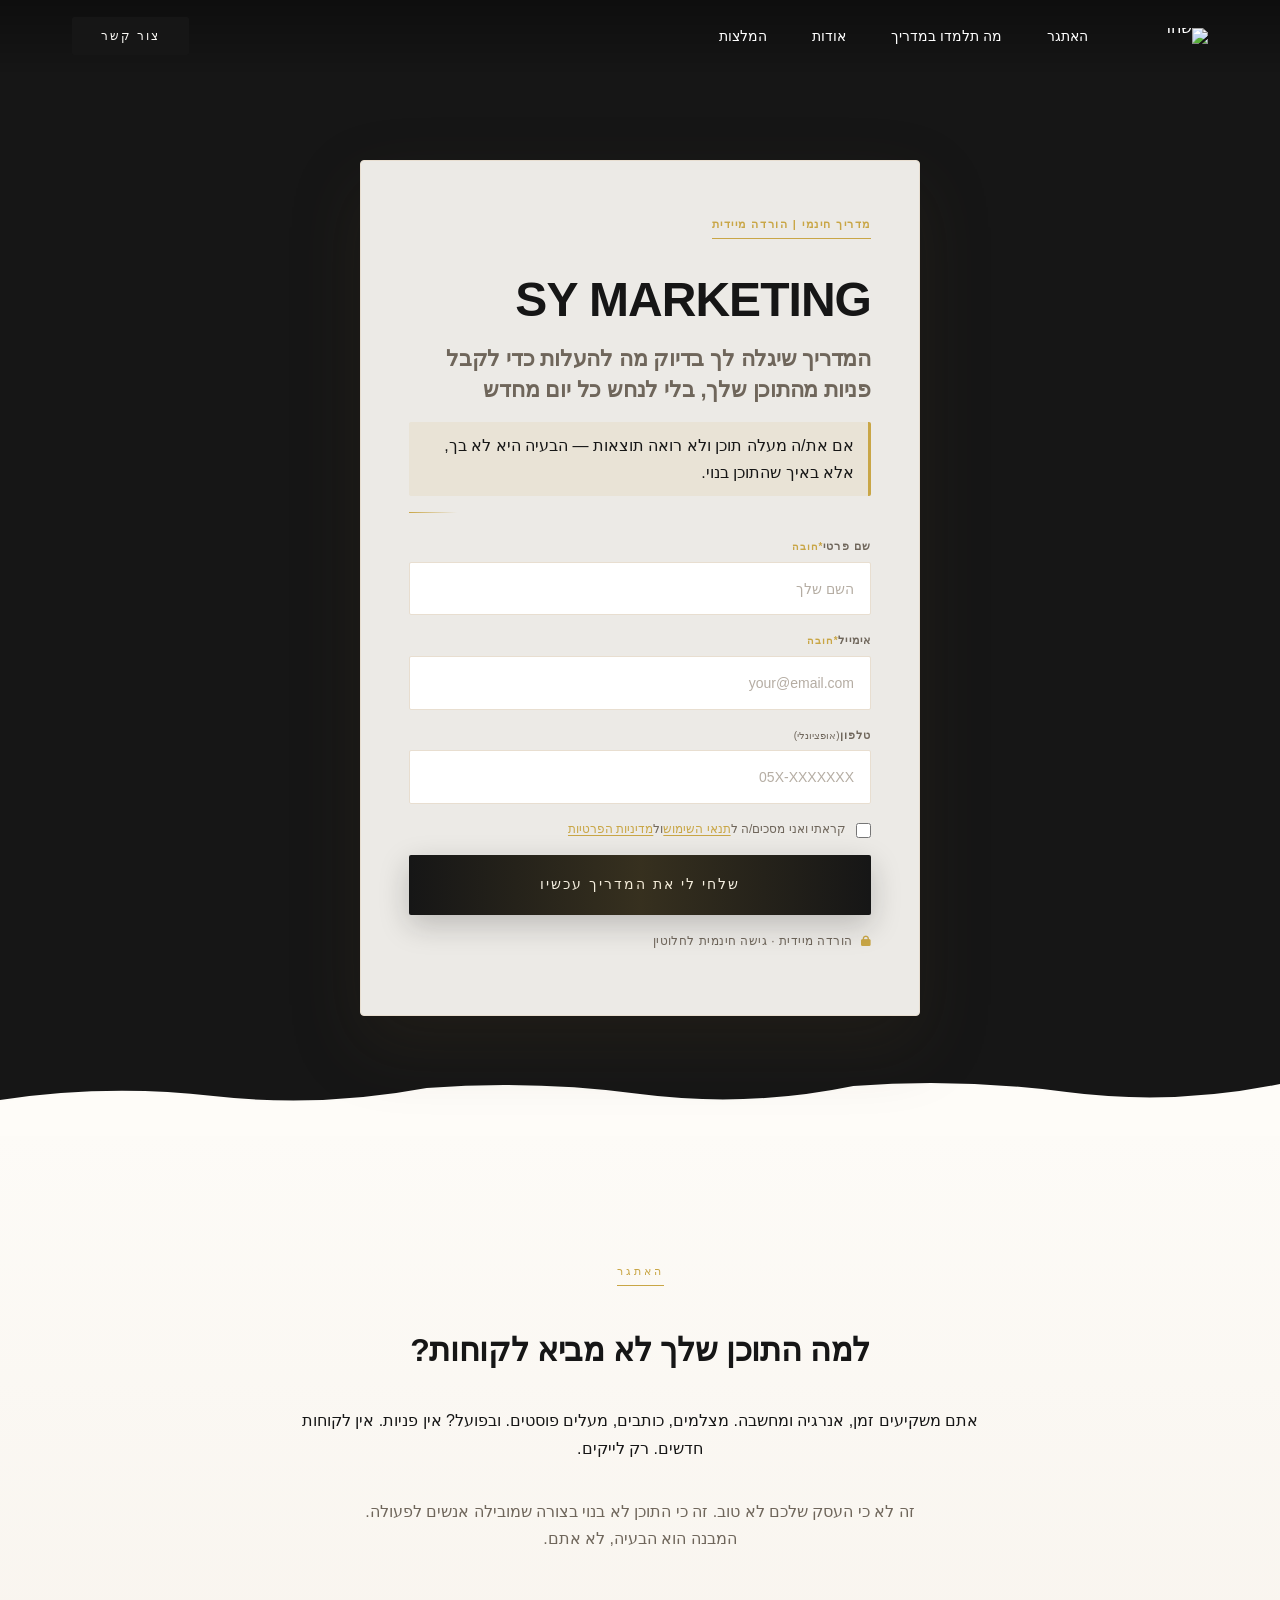
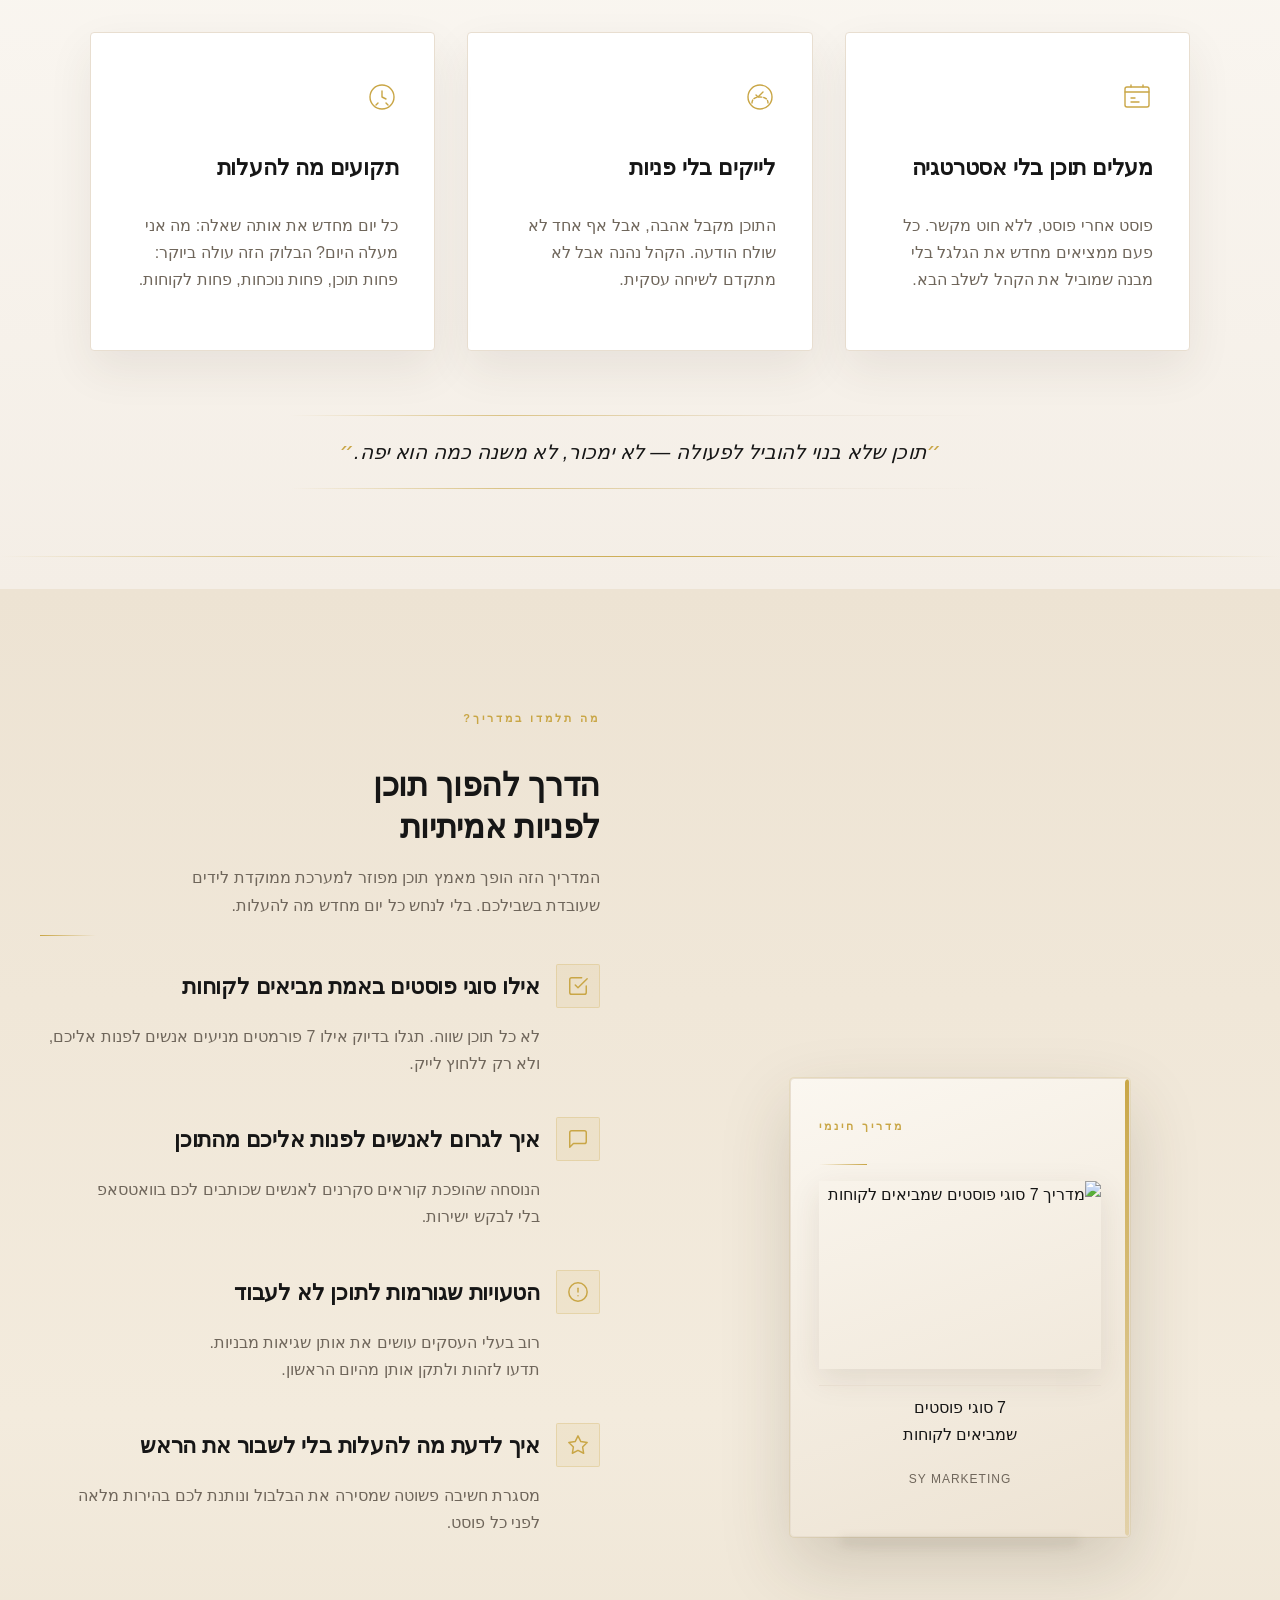
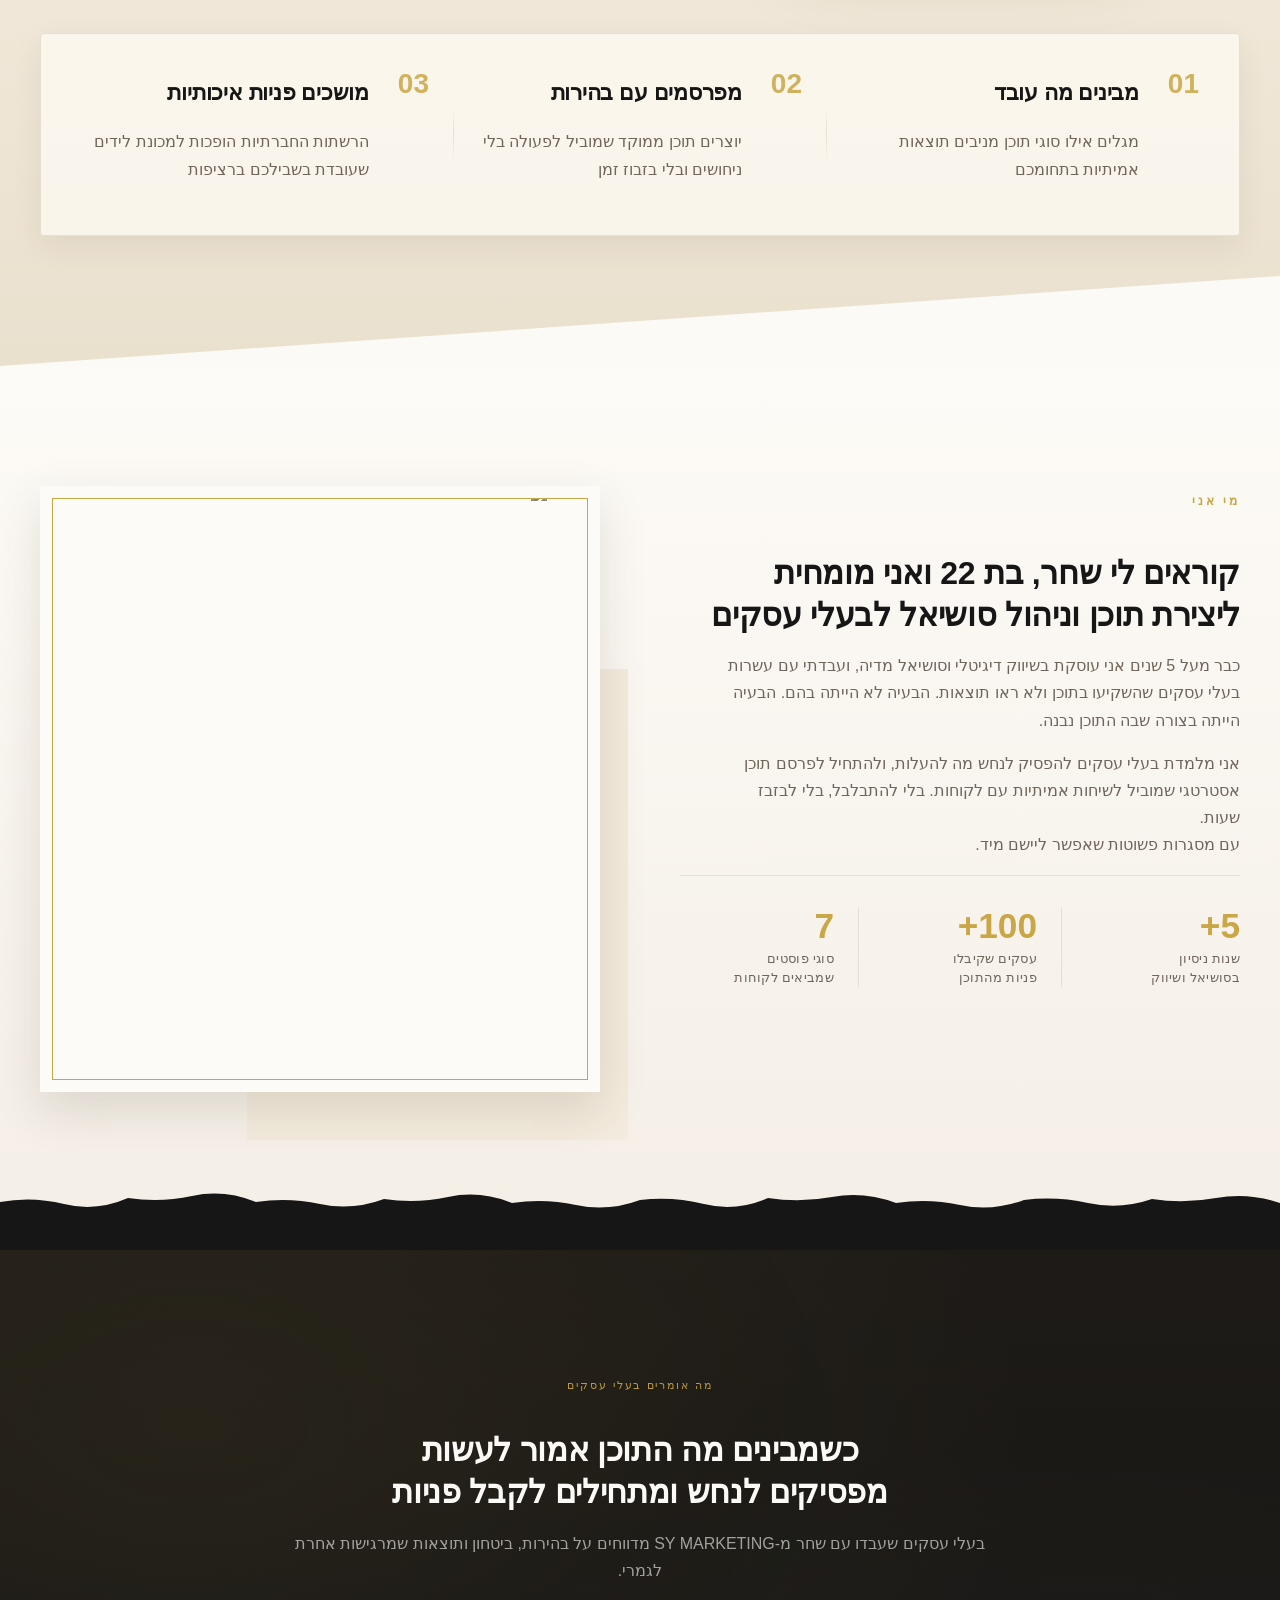
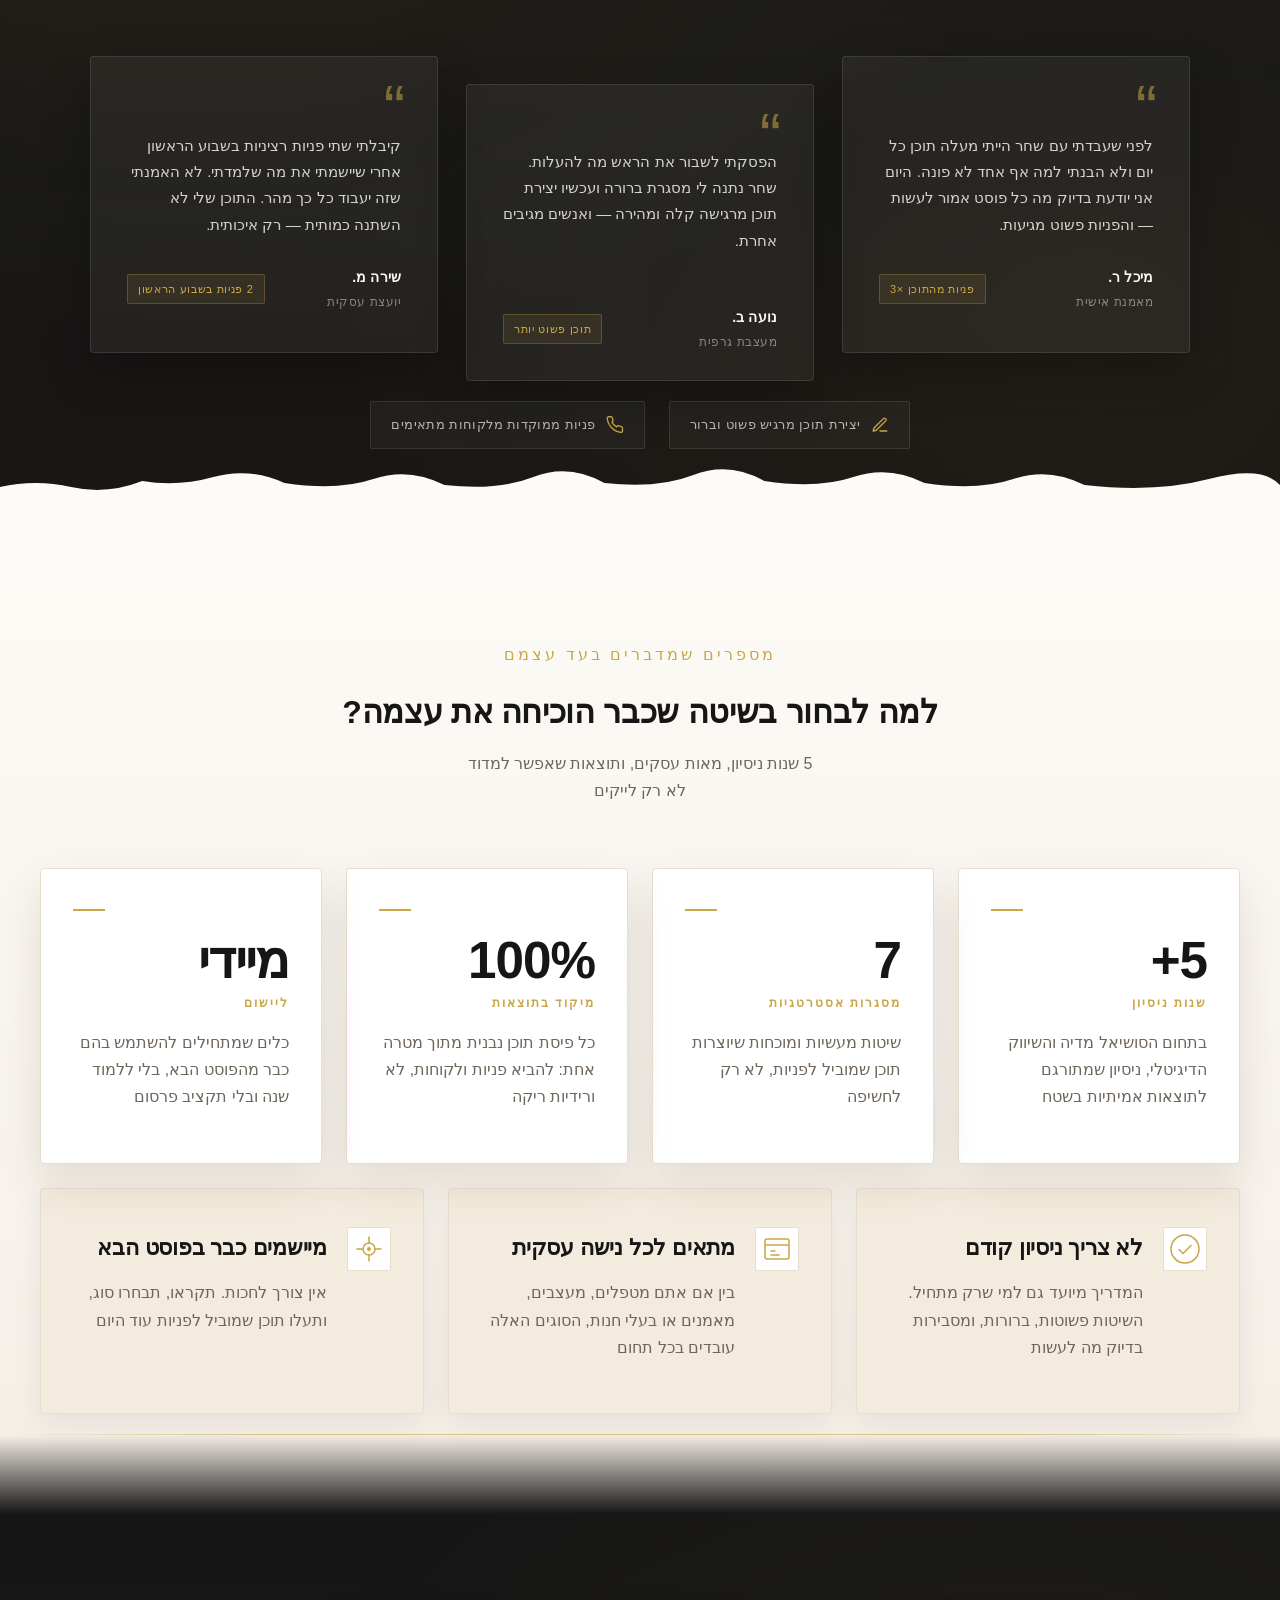
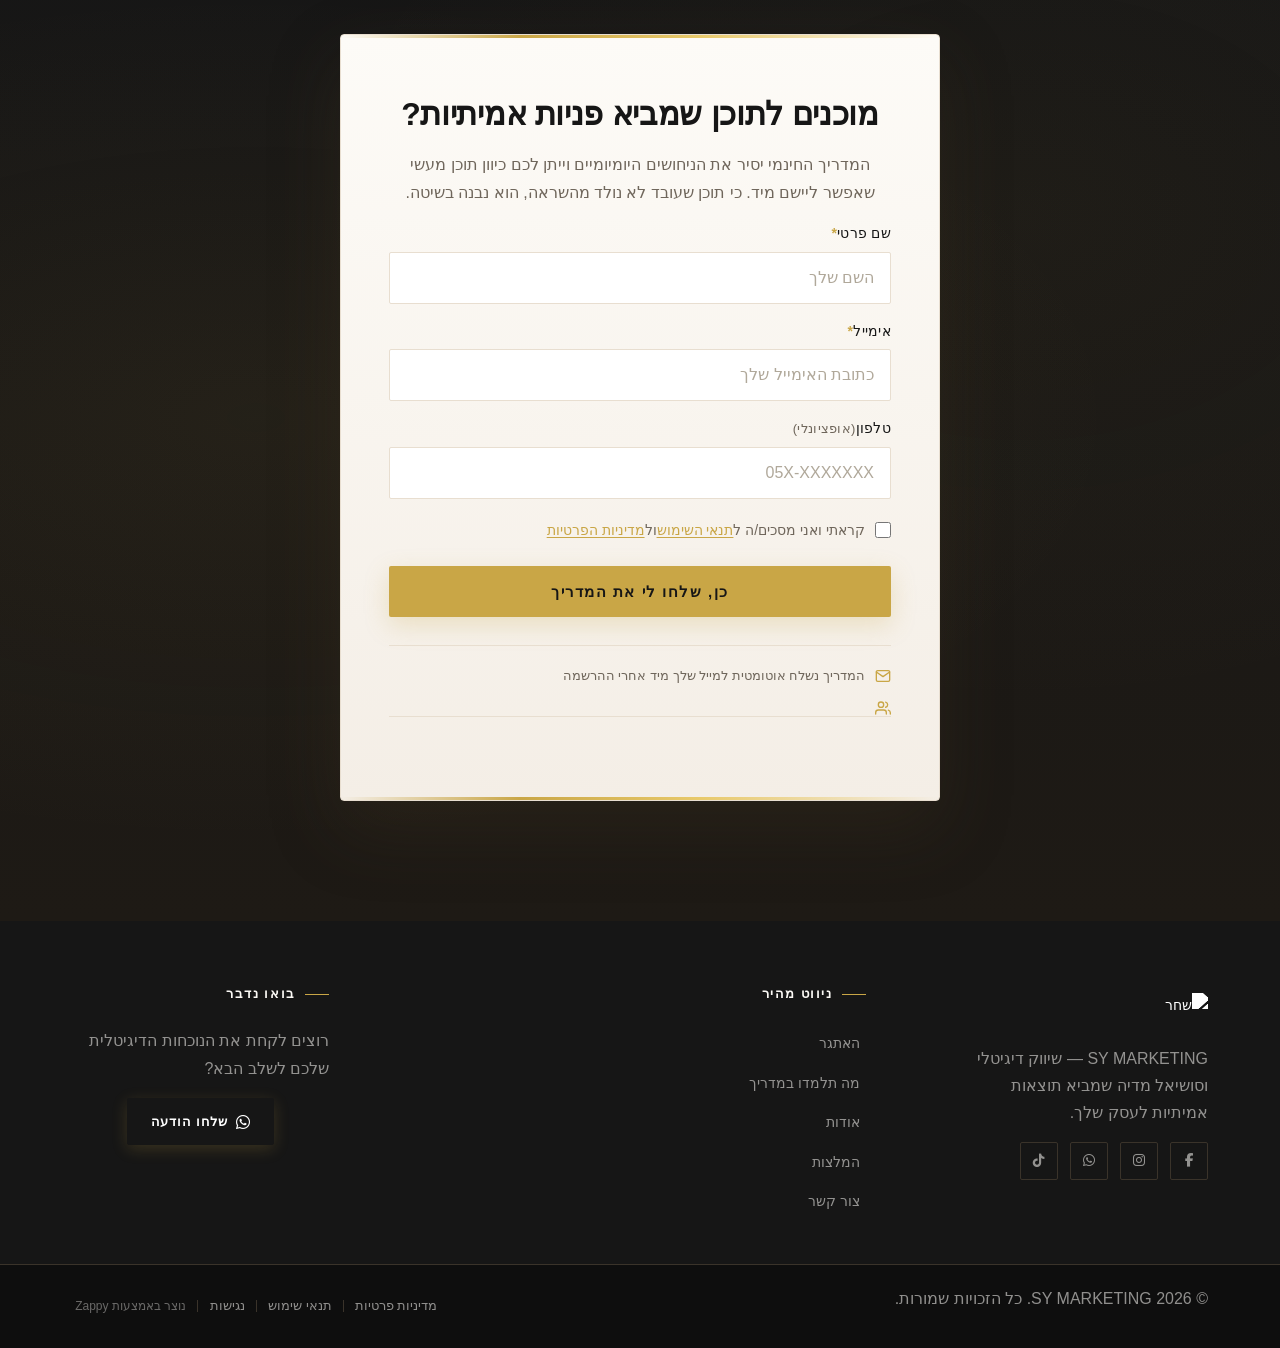
==== commit 4eb8077e: "Background sync: Progressive GitHub Sync" ====
--- a/public/index.html
+++ b/public/index.html
@@ -1 +1 @@
-<!doctype html><html dir="rtl" lang="he"><head><meta charset="UTF-8"><meta content="width=device-width,initial-scale=1" name="viewport"><meta content="index, follow" name="robots"><title>איך להביא לקוחות דרך רשתות חברתיות — שחר</title><meta content="Shachar is a personal brand in the digital marketing and social media space with 5 years of experience. She helps business owners stop guessing and start creati" name="description"><meta content="איך להביא לקוחות דרך רשתות חברתיות, תוכן שמביא לקוחות לעסק, מדריך חינמי שיווק ברשתות חברתיות, למה התוכן שלי לא מביא לקוחות" name="keywords"><link href="/assets/favicon.ico" rel="icon" type="image/x-icon"><link href="/assets/favicon-16x16.png" rel="icon" type="image/png" sizes="16x16"><link href="/assets/favicon-32x32.png" rel="icon" type="image/png" sizes="32x32"><link href="/assets/favicon-48x48.png" rel="icon" type="image/png" sizes="48x48"><link href="/assets/favicon-192x192.png" rel="icon" type="image/png" sizes="192x192"><link href="/assets/favicon-512x512.png" rel="icon" type="image/png" sizes="512x512"><link href="/assets/apple-touch-icon.png" rel="apple-touch-icon"><script>!function(){"use strict";var t="9f3be0ba-ed18-4de5-8cdb-1510b4c880d9",e="https://api.zappy5.com/api/analytics/track",a=18e5,n=2592e6,o=!0,i=!0,r=!0;var s=function(){var e="zappy_visitor_"+t,a=null;try{if(a=localStorage.getItem(e)){var o=JSON.parse(a),i=Date.now();if(i-o.created<n)return o.lastSeen=i,localStorage.setItem(e,JSON.stringify(o)),o.id}}catch(t){console.warn("Zappy Analytics: LocalStorage not available")}var r="zv_"+Date.now()+"_"+Math.random().toString(36).substr(2,9);try{localStorage.setItem(e,JSON.stringify({id:r,created:Date.now(),lastSeen:Date.now()}))}catch(t){}return r}(),c=function(){var e="zappy_session_"+t,n=null;try{if(n=sessionStorage.getItem(e)){var o=JSON.parse(n),i=Date.now();if(i-o.timestamp<a)return o.timestamp=i,sessionStorage.setItem(e,JSON.stringify(o)),o.id}}catch(t){console.warn("Zappy Analytics: SessionStorage not available")}var r="zs_"+Date.now()+"_"+Math.random().toString(36).substr(2,9);try{sessionStorage.setItem(e,JSON.stringify({id:r,timestamp:Date.now()}))}catch(t){}return r}();function l(a,n){n=n||{};var o={website_id:t,event_type:a,page_path:window.location.pathname,referrer:document.referrer||"direct",visitor_id:s,session_id:c,metadata:n};if(navigator.sendBeacon){var i=new Blob([JSON.stringify(o)],{type:"application/json"});navigator.sendBeacon(e,i)}else fetch(e,{method:"POST",headers:{"Content-Type":"application/json"},body:JSON.stringify(o),keepalive:!0}).catch(function(t){console.warn("Zappy Analytics: Failed to track event",t)})}o&&l("pageview",{title:document.title,url:window.location.href}),i&&document.addEventListener("click",function(t){var e=t.target;if("BUTTON"===e.tagName||e.closest("button")){var a="BUTTON"===e.tagName?e:e.closest("button");l("click",{element:"button",text:a.textContent.trim().substring(0,100),id:a.id||null,class:a.className||null})}else if("A"===e.tagName||e.closest("a")){var n="A"===e.tagName?e:e.closest("a");l("navigation",{element:"link",text:n.textContent.trim().substring(0,100),href:n.href,external:n.hostname!==window.location.hostname})}},!0),r&&document.addEventListener("submit",function(t){var e=t.target;l("form_submit",{form_id:e.id||null,form_name:e.name||null,form_action:e.action||null,form_method:e.method||"GET"})},!0);var d=Date.now();window.addEventListener("beforeunload",function(){l("page_unload",{time_on_page:Math.floor((Date.now()-d)/1e3),page_path:window.location.pathname})}),window.zappyAnalytics={track:l,getVisitorId:function(){return s},getSessionId:function(){return c}}}()</script><meta content="איך להביא לקוחות דרך רשתות חברתיות — שחר" property="og:title"><meta content="Shachar is a personal brand in the digital marketing and social media space with 5 years of experience. She helps business owners stop guessing and start creati" property="og:description"><meta content="summary_large_image" name="twitter:card"><meta content="איך להביא לקוחות דרך רשתות חברתיות — שחר" name="twitter:title"><meta content="Shachar is a personal brand in the digital marketing and social media space with 5 years of experience. She helps business owners stop guessing and start creati" name="twitter:description"><meta content="website" property="og:type"><meta content="he_IL" property="og:locale"><link href="https://cdnjs.cloudflare.com/ajax/libs/font-awesome/6.4.0/css/all.min.css" rel="stylesheet"><link href="/assets/favicon.ico" rel="icon" type="image/x-icon"><link href="/assets/favicon-16x16.png" rel="icon" type="image/png" sizes="16x16"><link href="/assets/favicon-32x32.png" rel="icon" type="image/png" sizes="32x32"><link href="/assets/favicon-48x48.png" rel="icon" type="image/png" sizes="48x48"><link href="/assets/favicon-192x192.png" rel="icon" type="image/png" sizes="192x192"><link href="/assets/favicon-512x512.png" rel="icon" type="image/png" sizes="512x512"><link href="/assets/apple-touch-icon.png" rel="apple-touch-icon"><link href="https://cdn.jsdelivr.net/npm/vanilla-cookieconsent@3/dist/cookieconsent.css" rel="stylesheet"><script src="https://cdn.jsdelivr.net/npm/vanilla-cookieconsent@3/dist/cookieconsent.umd.js"></script><script src="https://cdn.jsdelivr.net/gh/mickidum/acc_toolbar/acctoolbar/acctoolbar.min.js"></script><link href="/styles.css" rel="stylesheet"><style id="zappy-dropdown-submenu-styles">#navMenu li:has(.sub-menu),.nav-menu li:has(.sub-menu),.navbar li:has(.sub-menu),nav li:has(.sub-menu){position:relative}#navMenu .sub-menu,.nav-menu .sub-menu,.navbar .sub-menu,nav .sub-menu{display:block!important;position:absolute!important;top:100%;left:0;min-width:220px;background:#fff;border-radius:8px;box-shadow:0 8px 25px rgba(0,0,0,.15);padding:8px 0;opacity:0;visibility:hidden;transform:translateY(10px);transition:all .3s ease;z-index:1000;list-style:none;pointer-events:none}#navMenu li:hover>.sub-menu,.nav-menu li:hover>.sub-menu,.navbar li:hover>.sub-menu,nav li:hover>.sub-menu{opacity:1!important;visibility:visible!important;transform:translateY(0)!important;pointer-events:auto!important}.sub-menu li{list-style:none;margin:0;padding:0}.sub-menu a{display:block!important;padding:10px 16px!important;color:var(--text-dark,#333)!important;font-weight:500;text-decoration:none;white-space:nowrap;transition:background-color .2s}.sub-menu .zappy-nav-child>a{padding-left:28px!important;font-size:.9em!important;opacity:.85!important}[dir=rtl] .sub-menu .zappy-nav-child>a,html[lang=ar] .sub-menu .zappy-nav-child>a,html[lang=he] .sub-menu .zappy-nav-child>a{padding-left:10px!important;padding-right:28px!important}.sub-menu .zappy-nav-parent>a{font-weight:600!important}.sub-menu a:hover{background-color:#f5f5f5}[dir=rtl] .nav-menu .sub-menu,[dir=rtl] .navbar .sub-menu,[dir=rtl] nav .sub-menu,html[lang=ar] .nav-menu .sub-menu,html[lang=ar] .navbar .sub-menu,html[lang=ar] nav .sub-menu,html[lang=he] .nav-menu .sub-menu,html[lang=he] .navbar .sub-menu,html[lang=he] nav .sub-menu{left:auto!important;right:0!important}.sub-menu:empty,.sub-menu:not(:has(li)):not(:has(> a)),.sub-menu:not(:has(li:not(.zappy-hidden-menu-item))):not(:has(> a)){display:none!important;opacity:0!important;visibility:hidden!important;pointer-events:none!important}li:has(.menu-group-title):hover>.sub-menu{opacity:1!important;visibility:visible!important;transform:translateY(0)!important;pointer-events:auto!important}#navMenu>li>.menu-group-title,.nav-menu>li>.menu-group-title{display:inline-block;padding:.5rem 1rem;cursor:default;user-select:none}@media (max-width:768px){#navMenu .sub-menu,.nav-menu .sub-menu,.navbar .sub-menu,nav .sub-menu{position:static!important;transform:none!important;box-shadow:none!important;background:0 0!important;max-height:0;overflow:hidden;opacity:0;visibility:hidden;transition:max-height .3s ease,opacity .3s ease;padding:0!important;border-radius:0!important}#navMenu .sub-menu.mobile-expanded,.nav-menu .sub-menu.mobile-expanded,.navbar .sub-menu.mobile-expanded{max-height:none!important;overflow-y:visible!important;opacity:1!important;visibility:visible!important;padding:8px 0 8px 16px!important}[dir=rtl] .sub-menu.mobile-expanded,html[lang=he] .sub-menu.mobile-expanded{padding:8px 16px 8px 0!important}#navMenu li:hover>.sub-menu,.nav-menu li:hover>.sub-menu,.navbar li:hover>.sub-menu,nav li:hover>.sub-menu{opacity:0;visibility:hidden;pointer-events:none}#navMenu li>.sub-menu.mobile-expanded,.nav-menu li>.sub-menu.mobile-expanded,.navbar li>.sub-menu.mobile-expanded,nav li>.sub-menu.mobile-expanded{opacity:1!important;visibility:visible!important;pointer-events:auto!important}#navMenu li:has(.sub-menu),.nav-menu li:has(.sub-menu),.navbar li:has(.sub-menu),nav li:has(.sub-menu){display:flex!important;flex-wrap:wrap!important;align-items:center!important;position:relative!important;min-height:44px!important}#navMenu li:has(.sub-menu)>a,.nav-menu li:has(.sub-menu)>a,.navbar li:has(.sub-menu)>a,nav li:has(.sub-menu)>a{flex:1!important;min-width:0!important}#navMenu li:has(.sub-menu)>.menu-group-title,.nav-menu li:has(.sub-menu)>.menu-group-title,.navbar li:has(.sub-menu)>.menu-group-title,nav li:has(.sub-menu)>.menu-group-title{flex:1!important;min-width:0!important;padding:0!important;line-height:inherit!important}#navMenu li:has(.sub-menu)>.sub-menu,.nav-menu li:has(.sub-menu)>.sub-menu,.navbar li:has(.sub-menu)>.sub-menu,nav li:has(.sub-menu)>.sub-menu{flex-basis:100%!important;width:100%!important}#navMenu li:has(.sub-menu)>a [class*=arrow],#navMenu li:has(.sub-menu)>a [class*=chevron],.nav-menu li:has(.sub-menu)>a .fa-angle-down,.nav-menu li:has(.sub-menu)>a .fa-chevron-down,.nav-menu li:has(.sub-menu)>a [class*=arrow],.nav-menu li:has(.sub-menu)>a [class*=chevron],nav li:has(.sub-menu)>a [class*=arrow],nav li:has(.sub-menu)>a [class*=chevron]{display:none!important;visibility:hidden!important}.mobile-submenu-toggle{display:flex!important;align-items:center!important;justify-content:center!important;width:44px!important;height:auto!important;background:0 0!important;border:none!important;cursor:pointer!important;color:var(--text-dark)!important;position:static!important;flex-shrink:0!important;align-self:stretch!important;z-index:2!important;padding:0!important;margin:0!important}.mobile-submenu-toggle::after{content:''!important;width:0!important;height:0!important;border-left:6px solid transparent!important;border-right:6px solid transparent!important;border-top:7px solid currentColor!important;transition:transform .3s ease!important}.mobile-submenu-toggle.expanded::after{transform:rotate(180deg)!important}.sub-menu a{padding:10px 0!important;display:block!important;color:var(--text-dark)!important;white-space:normal!important}.sub-menu .zappy-nav-child>a{padding-left:28px!important;font-size:.9em!important;opacity:.85!important}[dir=rtl] .sub-menu .zappy-nav-child>a,html[lang=ar] .sub-menu .zappy-nav-child>a,html[lang=he] .sub-menu .zappy-nav-child>a{padding-left:0!important;padding-right:28px!important}.sub-menu .zappy-nav-parent>a{font-weight:600!important}#navMenu.active,.nav-menu.active{max-width:100vw!important;overflow-x:hidden!important;box-sizing:border-box!important}.navbar .sub-menu li a,.zappy-products-dropdown .sub-menu a,nav.navbar .sub-menu li a{color:var(--text-dark)!important}}@media (min-width:769px){.mobile-submenu-toggle{display:none!important}}</style><style id="mobile-lang-menu-deployed-css">@media (max-width:768px){.lang-switcher,.nav-container .lang-switcher,.nav-cta-container .lang-switcher,.nav-ecommerce-icons .lang-switcher,.nav-icons-left .lang-switcher,.navbar .lang-switcher,.navbar .nav-cta-container .lang-switcher{display:none!important}.mobile-lang-menu{width:100%;border-top:1px solid rgba(128,128,128,.2);padding:8px 0 0 0;margin-top:8px}.mobile-lang-toggle{display:flex!important;align-items:center;justify-content:space-between;width:100%;padding:12px 16px;background:0 0;border:none;cursor:pointer;font-size:15px;color:inherit;font-family:inherit}.mobile-lang-toggle::after{content:'';display:inline-block;width:8px;height:8px;border-right:2px solid currentColor;border-bottom:2px solid currentColor;transform:rotate(45deg);transition:transform .3s ease;margin-left:8px}.mobile-lang-toggle.expanded::after{transform:rotate(-135deg)}.mobile-lang-options{max-height:0;overflow:hidden;transition:max-height .3s ease}.mobile-lang-options.expanded{max-height:300px}.mobile-lang-option{display:flex!important;align-items:center;gap:10px;padding:10px 24px;text-decoration:none;color:inherit;font-size:14px;font-family:inherit}.mobile-lang-option:hover{background:rgba(128,128,128,.1)}.mobile-lang-option.active{font-weight:600;opacity:.7;pointer-events:none}.mobile-lang-option img{width:20px;height:20px;border-radius:50%}}@media (min-width:769px){.mobile-lang-menu{display:none!important}}</style><style id="zappy-widget-visibility">#mic-access-tool-box,#mic-access-tool-general-button,#mic-init-access-tool #mic-access-tool-box,#mic-init-access-tool #mic-access-tool-general-button,#mic-init-access-tool .mic-access-tool-general-button,._access-icon,._access-menu,.mic-access-tool-box,.mic-access-tool-general-button,div[id*=mic-access-tool-box]{display:none!important;visibility:hidden!important;opacity:0!important;pointer-events:none!important}</style></head><body><nav class="navbar" dir="rtl"><button class="mobile-toggle" aria-label="Menu" id="mobileToggle"><svg viewBox="0 0 24 24" fill="none" height="24" width="24" class="hamburger-icon"><path d="M3 12h18M3 6h18M3 18h18" stroke="currentColor" stroke-width="2" stroke-linecap="round"></path></svg><svg viewBox="0 0 24 24" fill="none" height="24" width="24" class="close-icon" style="display:none"><path d="M18 6L6 18M6 6l12 12" stroke="currentColor" stroke-width="2" stroke-linecap="round"></path></svg></button><button class="phone-header-btn" aria-label="Call" data-phone=""><svg viewBox="0 0 24 24" fill="currentColor" height="20" width="20"><path d="M22 16.92v3a2 2 0 0 1-2.18 2 19.79 19.79 0 0 1-8.63-3.07 19.5 19.5 0 0 1-6-6 19.79 19.79 0 0 1-3.07-8.67A2 2 0 0 1 4.11 2h3a2 2 0 0 1 2 1.72 12.84 12.84 0 0 0 .7 2.81 2 2 0 0 1-.45 2.11L8.09 9.91a16 16 0 0 0 6 6l1.27-1.27a2 2 0 0 1 2.11-.45 12.84 12.84 0 0 0 2.81.7A2 2 0 0 1 22 16.92z"></path></svg></button><div class="nav-container"><div class="nav-right-group"><div class="nav-brand"><a href="/" class="logo-link"><img alt="שחר" src="/assets/logo.webp" class="logo"></a></div><ul class="nav-menu" id="navMenu"><li><a href="#problem">האתגר</a></li><li><a href="#benefits">מה תלמדו במדריך</a></li><li><a href="#about">אודות</a></li><li><a href="#testimonials">המלצות</a></li></ul></div><div class="nav-cta-container"><li class="nav-cta-item"><a href="#cta" class="nav-cta-btn">צור קשר</a></li></div></div></nav><script>window.addEventListener("load",function(){const e=document.querySelector(".navbar, nav, header");if(!e)return void console.log("[Navbar] Navbar element not found");let t=document.getElementById("mobileToggle")||document.querySelector(".mobile-toggle")||document.querySelector(".hamburger")||document.querySelector(".hamburger-menu")||document.querySelector(".menu-toggle")||document.querySelector(".burger-menu")||document.querySelector('[aria-label="Menu"]')||document.querySelector('[aria-label="תפריט"]');const o=document.querySelector(".phone-header-btn"),n=window.getComputedStyle(e);let r=n.backgroundColor;if(console.log("[Navbar] Initial navbar background:",r),"transparent"===r||"rgba(0, 0, 0, 0)"===r||r.startsWith("rgba")&&r.includes(", 0)")){const e=n.backgroundImage;if(e&&"none"!==e)console.log("[Navbar] Navbar has background image/gradient, using dark text"),r="rgb(240, 240, 240)";else{const e=window.getComputedStyle(document.body).backgroundColor;console.log("[Navbar] Navbar transparent, using body background:",e),r=e}}const i=r.match(/\d+/g);if(i&&i.length>=3){const e=(.299*parseInt(i[0])+.587*parseInt(i[1])+.114*parseInt(i[2]))/255;console.log("[Navbar] Mobile button colors preserved from Claude CSS (luminance:",e.toFixed(2)+")");const n=document.createElement("style");n.id="zappy-mobile-nav-fix";document.documentElement.lang;document.documentElement.dir,n.textContent='\n        /* Hide mobile buttons on desktop, show only on mobile */\n        @media (min-width: 769px) {\n          .mobile-toggle,\n          .phone-header-btn {\n            display: none !important;\n          }\n        }\n        \n        /* Show and position mobile buttons correctly on mobile */\n        @media (max-width: 768px) {\n          .mobile-toggle,\n          .phone-header-btn {\n            position: absolute !important;\n            top: 50% !important;\n            transform: translateY(-50%) !important;\n            z-index: 1001 !important;\n            display: flex !important;\n            align-items: center !important;\n            justify-content: center !important;\n            width: 36px !important;\n            height: 36px !important;\n            border-radius: 50% !important;\n            border: none !important;\n            cursor: pointer !important;\n            padding: 6px !important;\n            background: none !important;\n            color: var(--nav-text, var(--text-dark)) !important;\n          }\n          \n          /* LTR positioning (default): hamburger LEFT, phone RIGHT */\n          html:not([dir="rtl"]):not([lang="he"]):not([lang="ar"]) .mobile-toggle,\n          html[dir="ltr"] .mobile-toggle {\n            left: 12px !important;\n            right: auto !important;\n          }\n          html:not([dir="rtl"]):not([lang="he"]):not([lang="ar"]) .phone-header-btn,\n          html[dir="ltr"] .phone-header-btn {\n            right: 12px !important;\n            left: auto !important;\n          }\n          \n          /* RTL positioning: hamburger RIGHT, phone LEFT */\n          html[dir="rtl"] .mobile-toggle,\n          html[lang="he"] .mobile-toggle,\n          html[lang="ar"] .mobile-toggle {\n            right: 12px !important;\n            left: auto !important;\n          }\n          html[dir="rtl"] .phone-header-btn,\n          html[lang="he"] .phone-header-btn,\n          html[lang="ar"] .phone-header-btn {\n            left: 12px !important;\n            right: auto !important;\n          }\n          \n          /* CRITICAL: Ensure nav-container has min-height on mobile */\n          /* All children are positioned absolutely/fixed on mobile, so height:auto collapses to 0 */\n          .nav-container {\n            min-height: 70px !important;\n            position: relative !important;\n          }\n          \n          /* Ensure SVG icons are properly sized and inherit color */\n          .mobile-toggle svg,\n          .phone-header-btn svg {\n            width: 24px !important;\n            height: 24px !important;\n            /* Don\'t force display - let JavaScript control hamburger/close toggle */\n          }\n          \n          /* Reset nav-cta-container on mobile - remove desktop box-shadow/padding */\n          /* that creates a visible ghost box when CTA button is hidden */\n          .nav-cta-container {\n            box-shadow: none !important;\n            padding: 0 !important;\n          }\n          \n          /* Hide nav-cta-container entirely on mobile when there\'s no lang-switcher */\n          /* (only the CTA button is inside, and it\'s hidden on mobile) */\n          .nav-cta-container:not(:has(.lang-switcher)) {\n            display: none !important;\n          }\n          \n          /* CRITICAL: Prevent hero image fade gradient from bleeding over headline text */\n          /* The .image-fade-gradient has bottom: -30px (extends below parent) */\n          /* On mobile stacked layout, this overlaps the h1 text below the image */\n          .hero-image-column {\n            overflow: hidden !important;\n          }\n          .image-fade-gradient {\n            bottom: 0 !important;\n          }\n          \n          /* Hide desktop language switcher on mobile - hamburger menu handles it */\n          /* High specificity to override stored CSS */\n          .lang-switcher,\n          .nav-cta-container .lang-switcher,\n          .nav-container .lang-switcher,\n          .navbar .lang-switcher,\n          .navbar .nav-cta-container .lang-switcher {\n            display: none !important;\n          }\n        }\n      ';const r=document.getElementById("zappy-mobile-nav-fix");r&&r.remove(),document.head.appendChild(n),console.log("[Navbar] Critical CSS injected for mobile nav positioning");const l=window.innerWidth<=768;if(t){const e=t.querySelector(".hamburger-icon"),o=t.querySelector(".close-icon");e&&(e.style.setProperty("width","24px","important"),e.style.setProperty("height","24px","important"),e.style.setProperty("display","block","important")),o&&(o.style.setProperty("width","24px","important"),o.style.setProperty("height","24px","important"),o.style.setProperty("display","none","important")),l?(t.style.setProperty("position","absolute","important"),t.style.setProperty("top","50%","important"),t.style.setProperty("transform","translateY(-50%)","important"),t.style.setProperty("z-index","1001","important"),t.style.removeProperty("left"),t.style.removeProperty("right"),console.log("[Navbar] Mobile toggle positioning applied (mobile viewport)")):(t.style.removeProperty("position"),t.style.removeProperty("top"),t.style.removeProperty("transform"),t.style.removeProperty("z-index"),t.style.removeProperty("left"),t.style.removeProperty("right"),console.log("[Navbar] Desktop viewport - cleared mobile toggle inline positioning"))}if(o){const e=o.querySelector("svg");e&&(e.style.width="24px",e.style.height="24px",e.setAttribute("width","24"),e.setAttribute("height","24")),l?(o.style.setProperty("position","absolute","important"),o.style.setProperty("top","50%","important"),o.style.setProperty("transform","translateY(-50%)","important"),o.style.setProperty("z-index","1001","important"),o.style.removeProperty("left"),o.style.removeProperty("right"),console.log("[Navbar] Phone button positioning applied (mobile viewport)")):(o.style.removeProperty("position"),o.style.removeProperty("top"),o.style.removeProperty("transform"),o.style.removeProperty("z-index"),o.style.removeProperty("left"),o.style.removeProperty("right"),console.log("[Navbar] Desktop viewport - cleared phone button inline positioning"))}}else console.log("[Navbar] Could not parse background color:",r);t=document.getElementById("mobileToggle")||document.querySelector(".mobile-toggle")||document.querySelector(".hamburger")||document.querySelector(".hamburger-menu")||document.querySelector(".menu-toggle")||document.querySelector(".burger-menu")||document.querySelector('[aria-label="Menu"]')||document.querySelector('[aria-label="תפריט"]');const l=document.getElementById("navMenu")||document.querySelector(".nav-menu")||document.querySelector(".nav-links")||document.querySelector("nav ul:not(.submenu)");if(!t||!l)return void console.log("[Navbar] Mobile toggle or menu not found:",{toggle:!!t,menu:!!l});l.id||(l.id="navMenu"),console.log("[Navbar] Initializing mobile menu...");const a=t.cloneNode(!0);t.parentNode.replaceChild(a,t),a.addEventListener("click",function(e){e.preventDefault(),e.stopPropagation();const t=this.querySelector(".hamburger-icon"),o=this.querySelector(".close-icon");l.classList.contains("active")?(l.classList.remove("active"),t&&t.style.setProperty("display","block","important"),o&&o.style.setProperty("display","none","important"),document.body.style.overflow="",console.log("[Navbar] Menu closed")):(l.classList.add("active"),t&&t.style.setProperty("display","none","important"),o&&o.style.setProperty("display","block","important"),document.body.style.overflow="hidden",console.log("[Navbar] Menu opened"))}),l.querySelectorAll("a").forEach(function(e){e.addEventListener("click",function(){if("#"===this.getAttribute("href"))return;const e=a.querySelector(".hamburger-icon"),t=a.querySelector(".close-icon");l.classList.remove("active"),e&&e.style.setProperty("display","block","important"),t&&t.style.setProperty("display","none","important"),document.body.style.overflow="",console.log("[Navbar] Menu closed (link clicked)")})});var s=l.querySelectorAll(".dropdown-toggle");s.forEach(function(e){e.addEventListener("click",function(e){e.preventDefault(),e.stopPropagation();var t=this.closest(".nav-dropdown");t&&(t.parentNode.querySelectorAll(".nav-dropdown.open").forEach(function(e){e!==t&&e.classList.remove("open")}),t.classList.toggle("open"),console.log("[Navbar] Dropdown toggled:",t.classList.contains("open")?"open":"closed"))})}),document.addEventListener("click",function(e){e.target.closest(".nav-dropdown")||document.querySelectorAll(".nav-dropdown.open").forEach(function(e){e.classList.remove("open")})}),console.log("[Navbar] Dropdown handlers initialized for "+s.length+" dropdowns"),o&&o.addEventListener("click",function(){const e=document.querySelectorAll('a[href^="tel:"]'),t=e.length>0?e[0].getAttribute("href").replace("tel:",""):"[business_phone]";window.location.href="tel:"+t,console.log("[Navbar] Phone button clicked")}),console.log("[Navbar] Mobile menu initialized successfully");const p=function(){const e=document.querySelector(".whatsapp-float");e&&(window.innerWidth>=769?(e.style.setProperty("display","none","important"),e.style.setProperty("visibility","hidden","important"),e.style.setProperty("opacity","0","important"),e.style.setProperty("pointer-events","none","important"),console.log("[WhatsApp] Button hidden on desktop")):(e.style.removeProperty("display"),e.style.removeProperty("visibility"),e.style.removeProperty("opacity"),e.style.removeProperty("pointer-events"),console.log("[WhatsApp] Button visible on mobile")))};let c;p(),window.addEventListener("resize",function(){clearTimeout(c),c=setTimeout(p,100)})})</script><main><section class="index-hero-section" data-layout-spec="בית-hero" dir="rtl" id="hero" data-element-id="zappy-hero-bg-hero" data-element-type="background-image" data-hero-type="fullscreen-scrim" data-zappy-bg-color="" data-zappy-bg-image="assets/business-general-hero-upload-1776015241699.webp" data-zappy-bg-overlay-color="#161616" data-zappy-bg-overlay-opacity="30" data-zappy-bg-position="50% 50%" data-zappy-bg-type="image" data-zappy-bg-video-type="" data-zappy-bg-video-url="" data-zappy-bg-zoom="1" style="position:relative;overflow:hidden;background-image:linear-gradient(rgba(22, 22, 22, 0.3), rgba(22, 22, 22, 0.3)), url(&quot;assets/business-general-hero-upload-1776015241699.webp&quot;);background-size:cover !important;background-position:50% 50% !important;background-repeat:no-repeat;--zappy-bg-overlay:rgba(22, 22, 22, 0.3);--zappy-bg-image:url(&quot;assets/business-general-hero-upload-1776015241699.webp&quot;);cursor:url(&quot;data:image/svg+xml,%3Csvg width='18' height='18' viewBox='0 0 50 50' fill='none' xmlns='http://www.w3.org/2000/svg'%3E%3Cpath d='M29.2344 9.93125L4.87351 34.2922C4.67351 34.4922 4.52976 34.7437 4.46101 35.0203L1.60789 46.4984C1.47664 47.0312 1.63289 47.5922 2.02039 47.9797C2.40945 48.3688 2.97351 48.5219 3.50164 48.3922L14.9798 45.5406C15.2548 45.4719 15.5063 45.3297 15.7079 45.1281L40.0688 20.7672L29.2344 9.93125Z' fill='%23FF0083'/%3E%3Cpath d='M46.1937 3.80781C43.2062 0.820311 38.3468 0.820311 35.3578 3.80781L31.4421 7.72344L42.2781 18.5594L46.1937 14.6437C49.1812 11.6547 49.1812 6.79531 46.1937 3.80781Z' fill='%23FF0083'/%3E%3C/svg%3E&quot;) 2 13, pointer !important"><div class="index-hero-bg" style="display:none" data-zappy-original-bg="hidden"><img alt="שחר – מומחית שיווק דיגיטלי וסושיאל מדיה יוצרת תוכן" src="/assets/site-index-hero-image-1.webp" data-context="Elegant Israeli woman named Shachar in her late 20s or early 30s, professional personal brand digital marketing expert, sitting at a bright minimal desk working on a sleek laptop, surrounded by soft natural light, cream and white tones, a small coffee cup, perhaps a notebook with gold pen, very clean and airy atmosphere, premium lifestyle photography, editorial magazine quality, warm natural light from the side, shallow depth of field, calm and aspirational mood" data-placeholder="index-hero-image-1" height="900" width="1440" data-hero-bg="true"></div><div class="index-hero-scrim" aria-hidden="true" data-zappy-original-bg="hidden" style="display:none"></div><div class="index-hero-wrapper" style="justify-content:center !important;display:flex !important;align-items:center !important"><div class="index-hero-card"><p><span class="index-hero-eyebrow">מדריך חינמי | הורדה מיידית</span></p><h1 class="index-hero-h1">SY MARKETING</h1><h3 class="index-hero-subtitle">המדריך שיגלה לך בדיוק מה להעלות כדי לקבל פניות מהתוכן שלך, בלי לנחש כל יום מחדש</h3><p class="index-hero-pain">אם את/ה מעלה תוכן ולא רואה תוצאות — הבעיה היא לא בך, אלא באיך שהתוכן בנוי.</p><div class="index-hero-divider" aria-hidden="true"></div><form action="#" class="contact-form index-hero-form" method="post" style="text-align:center !important;display:flex !important;justify-content:center !important;align-items:flex-start !important;width:100% !important"><div class="index-hero-field"><label for="hero-name">שם פרטי<span class="index-hero-required">*חובה</span></label><input name="name" type="text" id="hero-name" placeholder="השם שלך" required=""></div><div class="index-hero-field"><label for="hero-email">אימייל<span class="index-hero-required">*חובה</span></label><input name="email" type="email" id="hero-email" placeholder="your@email.com" required=""></div><div class="index-hero-field"><label for="hero-phone">טלפון<span class="index-hero-optional">(אופציונלי)</span></label><input name="phone" type="tel" id="hero-phone" placeholder="05X-XXXXXXX"></div><div class="privacy-consent"><label class="privacy-consent-label"><input name="privacy_consent" type="checkbox" required="" class="privacy-consent-checkbox"><span>קראתי ואני מסכים/ה ל<a href="/terms" target="_blank">תנאי השימוש</a>ול<a href="/privacy" target="_blank">מדיניות הפרטיות</a></span></label></div><button class="index-hero-cta" data-element-id="btn-1776016534750-bxcf3txmo" data-element-type="button" data-native-element="true" type="submit">שלחי לי את המדריך עכשיו</button><p class="index-hero-reassurance"><i class="fa-lock fa-solid"></i>&nbsp; הורדה מיידית · גישה חינמית לחלוטין</p></form></div></div><div class="index-hero-divider-wrapper"><svg viewBox="0 0 1440 80" aria-hidden="true" xmlns="http://www.w3.org/2000/svg" data-no-icon-edit="true" preserveAspectRatio="none"><path d="M0,80 L0,44 Q120,28 240,40 T480,32 Q600,24 720,38 T960,30 Q1080,22 1200,36 T1440,28 L1440,80 Z" fill="#FDFBF7"></path><path d="M0,80 L0,46 Q120,30 240,42 T480,34 Q600,26 720,40 T960,32 Q1080,24 1200,38 T1440,30 L1440,80 Z" fill="#FDFBF7" opacity="0.18"></path></svg></div></section><section class="index-problem-section" data-layout-spec="בית-problem" dir="rtl" id="problem"><div class="index-problem-container"><div class="index-problem-intro"><p><span class="index-problem-eyebrow">האבחנה</span></p><h2 class="index-problem-heading">למה התוכן שלך לא מביא לקוחות?</h2><p class="index-problem-lead">אתם משקיעים זמן, אנרגיה ומחשבה. מצלמים, כותבים, מעלים פוסטים. ובפועל? אין פניות. אין לקוחות חדשים. רק לייקים.</p><p class="index-problem-body">זה לא כי העסק שלכם לא טוב. זה כי התוכן לא בנוי בצורה שמובילה אנשים לפעולה.<br>המבנה הוא הבעיה, לא אתם.</p></div><div class="zappy-preserve-css-grid index-problem-cards" style="--zappy-grid-cols:345.325px 345.337px 345.325px;grid-template-columns:345.325px 345.337px 345.325px;display:grid;align-items:stretch !important" data-original-gap="32px" data-original-item-width="345" data-zappy-explicit-columns="true" data-zappy-auto-grid="true" id="zappy-auto-grid-1776018096199-c5km6e"><article class="index-problem-card" data-grid-item-index="0" id="zappy-section-2"><div class="index-problem-card-icon"><svg viewBox="0 0 32 32" fill="none" height="32" width="32" data-element-type="icon" data-icon-type="svg" stroke="currentColor" stroke-linecap="round" stroke-linejoin="round" stroke-width="1.4" xmlns="http://www.w3.org/2000/svg"><rect height="20" rx="2" width="24" x="4" y="6"></rect><path d="M4 11h24"></path><path d="M10 6V4"></path><path d="M22 6V4"></path><path d="M10 17h4"></path><path d="M10 21h8"></path></svg></div><div class="index-problem-card-content"><h3 class="index-problem-card-title">מעלים תוכן בלי אסטרטגיה</h3><p class="index-problem-card-text">פוסט אחרי פוסט, ללא חוט מקשר. כל פעם ממציאים מחדש את הגלגל בלי מבנה שמוביל את הקהל לשלב הבא.</p></div></article><article class="index-problem-card" data-grid-item-index="1" id="zappy-section-3"><div class="index-problem-card-icon"><svg viewBox="0 0 32 32" fill="none" height="32" width="32" data-element-type="icon" data-icon-type="svg" stroke="currentColor" stroke-linecap="round" stroke-linejoin="round" stroke-width="1.4" xmlns="http://www.w3.org/2000/svg"><path d="M16 4C9.373 4 4 9.373 4 16s5.373 12 12 12 12-5.373 12-12S22.627 4 16 4z"></path><path d="M12 14l2 2 5-5"></path><path d="M8 22c0-4 3-6 8-6s8 2 8 6" stroke-dasharray="3 2"></path></svg></div><div class="index-problem-card-content"><h3 class="index-problem-card-title">לייקים בלי פניות</h3><p class="index-problem-card-text">התוכן מקבל אהבה, אבל אף אחד לא שולח הודעה. הקהל נהנה אבל לא מתקדם לשיחה עסקית.</p></div></article><article class="index-problem-card" data-grid-item-index="2" id="zappy-section-4"><div class="index-problem-card-icon"><svg viewBox="0 0 32 32" fill="none" height="32" width="32" data-element-type="icon" data-icon-type="svg" stroke="currentColor" stroke-linecap="round" stroke-linejoin="round" stroke-width="1.4" xmlns="http://www.w3.org/2000/svg"><circle cx="16" cy="16" r="12"></circle><path d="M16 10v6l4 2"></path><path d="M10 24l2-2"></path><path d="M22 24l-2-2"></path></svg></div><div class="index-problem-card-content"><h3 class="index-problem-card-title">תקועים מה להעלות</h3><p class="index-problem-card-text">כל יום מחדש את אותה שאלה: מה אני מעלה היום? הבלוק הזה עולה ביוקר: פחות תוכן, פחות נוכחות, פחות לקוחות.</p></div></article></div><div class="index-problem-quote-strip"><div class="index-problem-quote-line"></div><blockquote class="index-problem-quote"><span class="index-problem-quote-mark">״</span>תוכן שלא בנוי להוביל לפעולה — לא ימכור, לא משנה כמה הוא יפה.<span class="index-problem-quote-mark">״</span></blockquote><div class="index-problem-quote-line"></div></div></div><div class="index-problem-divider-wrapper" aria-hidden="true"><div class="index-problem-gold-rule"></div><div class="index-problem-fade-rule"></div></div></section><section class="index-benefits-section" data-layout-spec="בית-benefits" dir="rtl" id="benefits"><div class="index-benefits-container"><div class="zappy-preserve-css-grid index-benefits-grid" style="display:grid;--zappy-grid-cols:repeat(2, minmax(0, 1fr));grid-template-columns:repeat(2, minmax(0, 1fr));align-items:stretch !important" data-original-gap="80px" data-original-item-width="560" data-zappy-explicit-columns="true" data-zappy-grid-align="center"><div class="index-benefits-mockup-col" data-grid-item-index="0"><div class="index-benefits-pedestal"><div class="index-benefits-pdf-cover"><div class="index-benefits-pdf-inner"><div class="index-benefits-pdf-header"><p style="outline:none;text-align:center"><span class="index-benefits-pdf-label">מדריך חינמי</span></p><div class="index-benefits-pdf-gold-line"></div></div><img alt="מדריך 7 סוגי פוסטים שמביאים לקוחות" src="/assets/site-index-benefits-image-1.webp" class="index-benefits-pdf-img" data-element-id="img-1776015111635-7uo0vu5fy" data-element-type="image" data-context="A premium PDF guide cover mockup for an Israeli digital marketing expert named Shachar. The cover shows a clean, editorial-style document with cream and gold tones, featuring the Hebrew title 7 types of posts that bring clients, with minimal elegant typography, a subtle gold accent line, and a professional personal branding aesthetic. The design resembles a luxury magazine or high-end consulting report cover." data-placeholder="index-benefits-image-1" height="440" width="340"><div class="index-benefits-pdf-footer"><p class="index-benefits-pdf-title" style="text-align:center">7 סוגי פוסטים<br>שמביאים לקוחות</p><p style="text-align:center"><span class="index-benefits-pdf-author">SY MARKETING</span></p></div></div></div><div class="index-benefits-pedestal-base"></div></div></div><div class="index-benefits-content-col" data-grid-item-index="1"><p><span class="index-benefits-eyebrow">מה תלמדו במדריך?</span></p><h2 class="index-benefits-heading">הדרך להפוך תוכן<br>לפניות אמיתיות</h2><p class="index-benefits-subtext">המדריך הזה הופך מאמץ תוכן מפוזר למערכת ממוקדת לידים שעובדת בשבילכם. בלי לנחש כל יום מחדש מה להעלות.</p><div class="index-benefits-gold-sep"></div><ul class="index-benefits-list"><li class="zappy-grid-item-nested-grid index-benefits-item" data-grid-item-index="0"><div class="index-benefits-icon-wrap"><svg viewBox="0 0 24 24" fill="none" height="22" width="22" data-element-type="icon" data-icon-type="svg" aria-hidden="true" stroke="currentColor" stroke-linecap="round" stroke-linejoin="round" stroke-width="1.6"><polyline points="9 11 12 14 22 4"></polyline><path d="M21 12v7a2 2 0 0 1-2 2H5a2 2 0 0 1-2-2V5a2 2 0 0 1 2-2h11"></path></svg></div><div class="index-benefits-item-text"><h3 class="index-benefits-item-title">אילו סוגי פוסטים באמת מביאים לקוחות</h3><p class="index-benefits-item-desc">לא כל תוכן שווה. תגלו בדיוק אילו 7 פורמטים מניעים אנשים לפנות אליכם, ולא רק ללחוץ לייק.</p></div></li><li class="zappy-grid-item-nested-grid index-benefits-item" data-grid-item-index="1"><div class="index-benefits-icon-wrap"><svg viewBox="0 0 24 24" fill="none" height="22" width="22" data-element-type="icon" data-icon-type="svg" aria-hidden="true" stroke="currentColor" stroke-linecap="round" stroke-linejoin="round" stroke-width="1.6"><path d="M21 15a2 2 0 0 1-2 2H7l-4 4V5a2 2 0 0 1 2-2h14a2 2 0 0 1 2 2z"></path></svg></div><div class="index-benefits-item-text"><h3 class="index-benefits-item-title">איך לגרום לאנשים לפנות אליכם מהתוכן</h3><p class="index-benefits-item-desc">הנוסחה שהופכת קוראים סקרנים לאנשים שכותבים לכם בוואטסאפ<br>בלי לבקש ישירות.</p></div></li><li class="zappy-grid-item-nested-grid index-benefits-item" data-grid-item-index="2"><div class="index-benefits-icon-wrap"><svg viewBox="0 0 24 24" fill="none" height="22" width="22" data-element-type="icon" data-icon-type="svg" aria-hidden="true" stroke="currentColor" stroke-linecap="round" stroke-linejoin="round" stroke-width="1.6"><circle cx="12" cy="12" r="10"></circle><line x1="12" x2="12" y1="8" y2="12"></line><line x1="12" x2="12.01" y1="16" y2="16"></line></svg></div><div class="index-benefits-item-text"><h3 class="index-benefits-item-title">הטעויות שגורמות לתוכן לא לעבוד</h3><p class="index-benefits-item-desc">רוב בעלי העסקים עושים את אותן שגיאות מבניות.<br>תדעו לזהות ולתקן אותן מהיום הראשון.</p></div></li><li class="zappy-grid-item-nested-grid index-benefits-item" data-grid-item-index="3"><div class="index-benefits-icon-wrap"><svg viewBox="0 0 24 24" fill="none" height="22" width="22" data-element-type="icon" data-icon-type="svg" aria-hidden="true" stroke="currentColor" stroke-linecap="round" stroke-linejoin="round" stroke-width="1.6"><polygon points="12 2 15.09 8.26 22 9.27 17 14.14 18.18 21.02 12 17.77 5.82 21.02 7 14.14 2 9.27 8.91 8.26 12 2"></polygon></svg></div><div class="index-benefits-item-text"><h3 class="index-benefits-item-title">איך לדעת מה להעלות בלי לשבור את הראש</h3><p class="index-benefits-item-desc">מסגרת חשיבה פשוטה שמסירה את הבלבול ונותנת לכם בהירות מלאה<br>לפני כל פוסט.</p></div></li></ul></div></div><div class="index-benefits-steps-strip"><div class="index-benefits-step"><div class="index-benefits-step-num">01</div><div class="index-benefits-step-content"><h3 class="index-benefits-step-title">מבינים מה עובד</h3><p class="index-benefits-step-desc">מגלים אילו סוגי תוכן מניבים תוצאות אמיתיות בתחומכם</p></div></div><div class="index-benefits-step-divider" aria-hidden="true"></div><div class="index-benefits-step"><div class="index-benefits-step-num">02</div><div class="index-benefits-step-content"><h3 class="index-benefits-step-title">מפרסמים עם בהירות</h3><p class="index-benefits-step-desc">יוצרים תוכן ממוקד שמוביל לפעולה בלי ניחושים ובלי בזבוז זמן</p></div></div><div class="index-benefits-step-divider" aria-hidden="true"></div><div class="index-benefits-step"><div class="index-benefits-step-num">03</div><div class="index-benefits-step-content"><h3 class="index-benefits-step-title">מושכים פניות איכותיות</h3><p class="index-benefits-step-desc">הרשתות החברתיות הופכות למכונת לידים שעובדת בשבילכם ברציפות</p></div></div></div></div><div class="index-benefits-divider-wrapper"><svg viewBox="0 0 1440 90" aria-hidden="true" xmlns="http://www.w3.org/2000/svg" data-no-icon-edit="true" preserveAspectRatio="none"><polygon points="0,90 1440,90 1440,0" fill="var(--bg-light)"></polygon></svg></div></section><section class="index-about-section" data-layout-spec="בית-about" dir="rtl" id="about"><div class="zappy-preserve-css-grid index-about-container" style="--zappy-grid-cols:repeat(2, minmax(0, 1fr));display:grid;grid-template-columns:repeat(2, minmax(0, 1fr));align-items:stretch !important" data-original-gap="80px" data-original-item-width="640" data-zappy-explicit-columns="true" data-zappy-auto-grid="true" id="zappy-auto-grid-1776020447216-rdy3xu" data-zappy-grid-align="center"><div class="index-about-content" data-grid-item-index="0"><p><span class="index-about-eyebrow">מי אני</span></p><h2 class="index-about-heading" style="text-align:right">קוראים לי שחר, בת 22 ואני מומחית ליצירת תוכן וניהול סושיאל לבעלי עסקים&nbsp;&nbsp;<br></h2><p class="index-about-text">כבר מעל 5 שנים אני עוסקת בשיווק דיגיטלי וסושיאל מדיה, ועבדתי עם עשרות בעלי עסקים שהשקיעו בתוכן ולא ראו תוצאות. הבעיה לא הייתה בהם. הבעיה הייתה בצורה שבה התוכן נבנה.</p><p class="index-about-text">אני מלמדת בעלי עסקים להפסיק לנחש מה להעלות, ולהתחיל לפרסם תוכן אסטרטגי שמוביל לשיחות אמיתיות עם לקוחות. בלי להתבלבל, בלי לבזבז שעות.<br>עם מסגרות פשוטות שאפשר ליישם מיד.</p><div class="index-about-credentials"><div class="index-about-cred-tile"><span class="index-about-cred-number">5+</span><span class="index-about-cred-label">שנות ניסיון<br>בסושיאל ושיווק</span></div><div class="index-about-cred-tile"><span class="index-about-cred-number">100+</span><span class="index-about-cred-label">עסקים שקיבלו<br>פניות מהתוכן</span></div><div class="index-about-cred-tile"><span class="index-about-cred-number">7</span><span class="index-about-cred-label">סוגי פוסטים<br>שמביאים לקוחות</span></div></div></div><div class="index-about-portrait-col zappy-grid-item-no-stretch" style="--zappy-item-width:381px;--zappy-justify-content:flex-start;gap:normal" data-original-gap="normal" data-original-item-width="381" data-grid-item-index="1" data-original-justify-content="flex-start"><div class="index-about-backplate" aria-hidden="true"></div><div class="index-about-portrait-frame" data-grid-item-index="1"><div class="index-about-portrait-inset"><div style="position:relative !important;overflow:hidden !important;width:454px !important;max-width:100% !important;margin-left:auto !important;margin-right:auto !important;height:580px !important;display:block !important" data-element-id="img-1776015568894-ct0gg7bz1" data-element-type="image" data-zappy-wrapper-margins-applied="true" data-zappy-zoom-clip="true" data-zappy-zoom-wrapper="true" data-zappy-zoom-wrapper-height="580px" data-zappy-zoom-wrapper-width="454px" data-zappy-zoom-wrapper-width-mode="px"><img alt="שחר — מומחית שיווק דיגיטלי וסושיאל מדיה" src="/assets/site-index-service-image-1-1776015627879-y34xvn.webp?v=1776015631284" class="index-about-portrait-img" data-element-id="img-1776015568894-ct0gg7bz1" data-element-type="image" data-context="Professional personal brand portrait of Shachar, an Israeli female digital marketing consultant in her early 30s. She is photographed in a clean, minimal studio or bright home office setting. She wears smart-casual clothing in neutral tones (cream, white, or black). Her expression is warm, confident, and authoritative — not overly posed. The lighting is soft and flattering, the background is white or very light cream. The overall feel is modern, premium, and editorial — like a LinkedIn cover photo for a high-end consultant." data-placeholder="index-about-image-1" height="600" width="480" data-zappy-object-position="50% 33%" data-zappy-original-height="580" data-zappy-original-width="454" data-zappy-zoom="1" style="display:block !important;object-fit:cover !important;object-position:50% 33% !important;margin:0px !important;left:0% !important;top:-2.37207% !important;width:100% !important;height:107.188% !important;max-width:none !important;max-height:none !important;position:absolute !important"></div></div></div></div></div><div class="index-about-divider-wrapper"><svg viewBox="0 0 1440 90" aria-hidden="true" xmlns="http://www.w3.org/2000/svg" data-no-icon-edit="true" preserveAspectRatio="none"><path d="M0,90 L0,42 Q36,36 72,44 T144,38 Q180,43 216,36 T288,42 Q324,37 360,44 T432,39 Q468,44 504,37 T576,43 Q612,38 648,45 T720,40 Q756,36 792,44 T864,38 Q900,43 936,37 T1008,43 Q1044,38 1080,45 T1152,40 Q1188,36 1224,43 T1296,39 Q1332,44 1368,38 T1440,43 L1440,90 Z" fill="#161616"></path></svg></div></section><section class="index-testimonials-section" data-layout-spec="בית-testimonials" dir="rtl" id="testimonials"><div class="index-testimonials-container"><div class="index-testimonials-intro"><p><span class="index-testimonials-eyebrow">מה אומרים בעלי עסקים</span></p><h2 class="index-testimonials-heading">כשמבינים מה התוכן אמור לעשות<br>מפסיקים לנחש ומתחילים לקבל פניות</h2><p class="index-testimonials-subtext">בעלי עסקים שעבדו עם שחר מ-SY MARKETING מדווחים על בהירות, ביטחון ותוצאות שמרגישות אחרת לגמרי.</p></div><div class="zappy-preserve-css-grid index-testimonials-grid" style="display:grid;--zappy-grid-cols:repeat(3, minmax(0, 1fr));grid-template-columns:repeat(3, minmax(0, 1fr));align-items:stretch !important" data-original-gap="28px" data-original-item-width="348" data-zappy-explicit-columns="true" data-zappy-auto-grid="true" id="zappy-auto-grid-1776016534971-ycw2nq" data-zappy-grid-align="start"><article class="index-testimonials-card index-testimonials-card--tall" data-grid-item-index="0" id="zappy-section-8"><div class="index-testimonials-quote-mark" aria-hidden="true">“</div><blockquote class="index-testimonials-quote">לפני שעבדתי עם שחר הייתי מעלה תוכן כל יום ולא הבנתי למה אף אחד לא פונה. היום אני יודעת בדיוק מה כל פוסט אמור לעשות — והפניות פשוט מגיעות.</blockquote><footer class="index-testimonials-card-footer"><div class="index-testimonials-identity"><span class="index-testimonials-name">מיכל ר.</span><span class="index-testimonials-business">מאמנת אישית</span></div><div class="index-testimonials-footer-right"><div class="index-testimonials-chip">פניות מהתוכן ×3</div><div class="index-testimonials-social-links" data-element-id="element-ai-1776016066117-tk9x2m" data-element-type="social-links"><a href="https://tiktok.com/@shachar_yitzchack?_r=1&amp;_t=ZS-95U060dYsop" target="_blank" class="index-testimonials-social-link" data-element-id="element-ai-1776016066117-tk9x3p" data-element-type="social-link" rel="noopener noreferrer" aria-label="TikTok"></a></div></div></footer></article><article class="index-testimonials-card index-testimonials-card--short" data-grid-item-index="1" id="zappy-section-9" style="display:flex !important;flex-direction:column !important;justify-content:center !important;align-items:stretch !important;align-self:stretch !important;height:100% !important"><div class="index-testimonials-quote-mark" aria-hidden="true">“</div><blockquote class="index-testimonials-quote">הפסקתי לשבור את הראש מה להעלות. שחר נתנה לי מסגרת ברורה ועכשיו יצירת תוכן מרגישה קלה ומהירה — ואנשים מגיבים אחרת.</blockquote><footer class="index-testimonials-card-footer"><div class="index-testimonials-identity"><span class="index-testimonials-name">נועה ב.</span><span class="index-testimonials-business">מעצבת גרפית</span></div><div class="index-testimonials-chip">תוכן פשוט יותר</div></footer></article><article class="index-testimonials-card index-testimonials-card--tall" data-grid-item-index="2" id="zappy-section-10"><div class="index-testimonials-quote-mark" aria-hidden="true">“</div><blockquote class="index-testimonials-quote">קיבלתי שתי פניות רציניות בשבוע הראשון אחרי שיישמתי את מה שלמדתי. לא האמנתי שזה יעבוד כל כך מהר. התוכן שלי לא השתנה כמותית — רק איכותית.</blockquote><footer class="index-testimonials-card-footer"><div class="index-testimonials-identity"><span class="index-testimonials-name">שירה מ.</span><span class="index-testimonials-business">יועצת עסקית</span></div><div class="index-testimonials-chip">2 פניות בשבוע הראשון</div></footer></article></div><div class="index-testimonials-proof-row"><div class="index-testimonials-proof-capsule"><span class="index-testimonials-proof-icon" aria-hidden="true"><svg viewBox="0 0 24 24" fill="none" height="18" width="18" data-element-type="icon" data-icon-type="svg" aria-hidden="true" stroke="currentColor" stroke-linecap="round" stroke-linejoin="round" stroke-width="1.8"><path d="M12 20h9"></path><path d="M16.5 3.5a2.121 2.121 0 0 1 3 3L7 19l-4 1 1-4 12.5-12.5z"></path></svg></span><span class="index-testimonials-proof-text">יצירת תוכן מרגיש פשוט וברור</span></div><div class="index-testimonials-proof-capsule"><span class="index-testimonials-proof-icon" aria-hidden="true"><svg viewBox="0 0 24 24" fill="none" height="18" width="18" data-element-type="icon" data-icon-type="svg" aria-hidden="true" stroke="currentColor" stroke-linecap="round" stroke-linejoin="round" stroke-width="1.8"><path d="M22 16.92v3a2 2 0 0 1-2.18 2 19.79 19.79 0 0 1-8.63-3.07A19.5 19.5 0 0 1 4.69 12 19.79 19.79 0 0 1 1.61 3.18 2 2 0 0 1 3.58 1h3a2 2 0 0 1 2 1.72c.127.96.361 1.903.7 2.81a2 2 0 0 1-.45 2.11L7.91 8.55a16 16 0 0 0 6 6l.92-.92a2 2 0 0 1 2.11-.45c.907.339 1.85.573 2.81.7A2 2 0 0 1 21.73 16z"></path></svg></span><span class="index-testimonials-proof-text">פניות ממוקדות מלקוחות מתאימים</span></div></div></div><div class="index-testimonials-divider-wrapper"><svg viewBox="0 0 1440 72" aria-hidden="true" xmlns="http://www.w3.org/2000/svg" data-no-icon-edit="true" preserveAspectRatio="none"><path d="M0,72 L0,38 Q40,30 80,38 T160,32 Q200,38 240,28 T320,34 Q380,42 420,30 T500,36 Q560,42 600,28 T680,34 Q740,40 780,26 T860,32 Q920,40 960,28 T1040,34 Q1100,42 1140,30 T1220,36 Q1300,44 1360,30 T1440,36 L1440,72 Z" fill="#FDFBF7"></path></svg></div></section><section class="index-stats-section" data-layout-spec="בית-stats" dir="rtl" id="stats"><div class="index-stats-container"><div class="index-stats-header"><p class="index-stats-eyebrow">מספרים שמדברים בעד עצמם</p><h2 class="index-stats-title">למה לבחור בשיטה שכבר הוכיחה את עצמה?</h2><p class="index-stats-subtitle">5 שנות ניסיון, מאות עסקים, ותוצאות שאפשר למדוד<br>לא רק לייקים</p></div><div class="zappy-preserve-css-grid index-stats-primary-grid" style="--zappy-grid-cols:repeat(4, minmax(0, 1fr));display:grid;grid-template-columns:repeat(4, minmax(0, 1fr));align-items:stretch !important" data-original-gap="24px" data-original-item-width="282" data-zappy-explicit-columns="true" data-zappy-auto-grid="true" id="zappy-auto-grid-1776017586313-28txfk"><article class="index-stats-tile" data-grid-item-index="0" id="zappy-section-12"><div class="index-stats-tile-accent-line"></div><div class="index-stats-tile-number">5+</div><div class="index-stats-tile-unit">שנות ניסיון</div><p class="index-stats-tile-desc">בתחום הסושיאל מדיה והשיווק הדיגיטלי, ניסיון שמתורגם לתוצאות אמיתיות בשטח</p></article><article class="index-stats-tile" data-grid-item-index="1" id="zappy-section-13"><div class="index-stats-tile-accent-line"></div><div class="index-stats-tile-number">7</div><div class="index-stats-tile-unit">מסגרות אסטרטגיות</div><p class="index-stats-tile-desc">שיטות מעשיות ומוכחות שיוצרות תוכן שמוביל לפניות, לא רק לחשיפה</p></article><article class="index-stats-tile" data-grid-item-index="2" id="zappy-section-14"><div class="index-stats-tile-accent-line"></div><div class="index-stats-tile-number">100%</div><div class="index-stats-tile-unit">מיקוד בתוצאות</div><p class="index-stats-tile-desc">כל פיסת תוכן נבנית מתוך מטרה אחת: להביא פניות ולקוחות, לא ורידיות ריקה</p></article><article class="index-stats-tile" data-grid-item-index="3" id="zappy-section-15"><div class="index-stats-tile-accent-line"></div><div class="index-stats-tile-number">מיידי</div><div class="index-stats-tile-unit">ליישום</div><p class="index-stats-tile-desc">כלים שמתחילים להשתמש בהם כבר מהפוסט הבא, בלי ללמוד שנה ובלי תקציב פרסום</p></article></div><div class="zappy-preserve-css-grid index-stats-assurance-grid" style="--zappy-grid-cols:repeat(3, minmax(0, 1fr));display:grid;grid-template-columns:repeat(3, minmax(0, 1fr));align-items:stretch !important" data-original-gap="24px" data-original-item-width="384" data-zappy-explicit-columns="true"><article class="zappy-grid-item-nested-grid index-stats-assurance-tile" data-grid-item-index="0" id="zappy-section-16"><div class="index-stats-assurance-icon"><svg viewBox="0 0 32 32" fill="none" height="32" width="32" data-element-type="icon" data-icon-type="svg" aria-hidden="true" xmlns="http://www.w3.org/2000/svg"><circle cx="16" cy="16" r="14" stroke="currentColor" stroke-width="1.5"></circle><path d="M10 16.5l4 4 8-8" stroke="currentColor" stroke-width="1.5" stroke-linecap="round" stroke-linejoin="round"></path></svg></div><div class="index-stats-assurance-content"><h3 class="index-stats-assurance-title">לא צריך ניסיון קודם</h3><p class="index-stats-assurance-text">המדריך מיועד גם למי שרק מתחיל. השיטות פשוטות, ברורות, ומסבירות בדיוק מה לעשות</p></div></article><article class="zappy-grid-item-nested-grid index-stats-assurance-tile" data-grid-item-index="1" id="zappy-section-17"><div class="index-stats-assurance-icon"><svg viewBox="0 0 32 32" fill="none" height="32" width="32" data-element-type="icon" data-icon-type="svg" aria-hidden="true" xmlns="http://www.w3.org/2000/svg"><rect height="20" rx="2" width="24" x="4" y="6" stroke="currentColor" stroke-width="1.5"></rect><path d="M4 12h24" stroke="currentColor" stroke-width="1.5"></path><path d="M10 18h4M10 22h8" stroke="currentColor" stroke-width="1.5" stroke-linecap="round"></path></svg></div><div class="index-stats-assurance-content"><h3 class="index-stats-assurance-title">מתאים לכל נישה עסקית</h3><p class="index-stats-assurance-text">בין אם אתם מטפלים, מעצבים, מאמנים או בעלי חנות, הסוגים האלה עובדים בכל תחום</p></div></article><article class="zappy-grid-item-nested-grid index-stats-assurance-tile" data-grid-item-index="2" id="zappy-section-18"><div class="index-stats-assurance-icon"><svg viewBox="0 0 32 32" fill="none" height="32" width="32" data-element-type="icon" data-icon-type="svg" aria-hidden="true" xmlns="http://www.w3.org/2000/svg"><path d="M16 4v6M16 22v6M4 16h6M22 16h6" stroke="currentColor" stroke-width="1.5" stroke-linecap="round"></path><circle cx="16" cy="16" r="6" stroke="currentColor" stroke-width="1.5"></circle><circle cx="16" cy="16" r="2" fill="currentColor"></circle></svg></div><div class="index-stats-assurance-content"><h3 class="index-stats-assurance-title">מיישמים כבר בפוסט הבא</h3><p class="index-stats-assurance-text">אין צורך לחכות. תקראו, תבחרו סוג, ותעלו תוכן שמוביל לפניות עוד היום</p></div></article></div></div><div class="index-stats-divider-wrapper" aria-hidden="true"><div class="index-stats-gold-line"></div><div class="index-stats-fade-bar"></div></div></section><section class="index-cta-section" data-layout-spec="בית-cta" dir="rtl" id="cta"><div class="index-cta-bg"><div class="index-cta-container"><div class="index-cta-panel"><div class="index-cta-panel-accent-line"></div><div class="index-cta-panel-inner"><h2 class="index-cta-heading">מוכנים לתוכן שמביא פניות אמיתיות?</h2><p class="index-cta-subtext">המדריך החינמי יסיר את הניחושים היומיומיים וייתן לכם כיוון תוכן מעשי שאפשר ליישם מיד. כי תוכן שעובד לא נולד מהשראה, הוא נבנה בשיטה.</p><form action="#" class="contact-form index-cta-form" method="post" novalidate=""><div class="index-cta-fields"><div class="index-cta-field-group"><label for="cta-name" class="index-cta-label">שם פרטי<span class="index-cta-required">*</span></label><input name="first_name" type="text" id="cta-name" placeholder="השם שלך" required="" class="index-cta-input"></div><div class="index-cta-field-group"><label for="cta-email" class="index-cta-label">אימייל<span class="index-cta-required">*</span></label><input name="email" type="email" id="cta-email" placeholder="כתובת האימייל שלך" required="" class="index-cta-input"></div><div class="index-cta-field-group"><label for="cta-phone" class="index-cta-label">טלפון<span class="index-cta-optional">(אופציונלי)</span></label><input name="phone" type="tel" id="cta-phone" placeholder="05X-XXXXXXX" class="index-cta-input"></div></div><div class="privacy-consent"><label class="privacy-consent-label"><input name="privacy_consent" type="checkbox" required="" class="privacy-consent-checkbox"><span>קראתי ואני מסכים/ה ל<a href="/terms" target="_blank">תנאי השימוש</a>ול<a href="/privacy" target="_blank">מדיניות הפרטיות</a></span></label></div><button class="index-cta-btn" data-element-id="btn-1776017586089-w1qsc4vpw" data-element-type="button" data-native-element="true" type="submit">כן, שלחו לי את המדריך</button><div class="index-cta-reassurance"><div class="index-cta-reassurance-item"><svg viewBox="0 0 24 24" fill="none" height="16" width="16" data-element-type="icon" data-icon-type="svg" aria-hidden="true" stroke="currentColor" stroke-linecap="round" stroke-linejoin="round" stroke-width="2" xmlns="http://www.w3.org/2000/svg"><path d="M4 4h16c1.1 0 2 .9 2 2v12c0 1.1-.9 2-2 2H4c-1.1 0-2-.9-2-2V6c0-1.1.9-2 2-2z"></path><polyline points="22,6 12,13 2,6"></polyline></svg><span>המדריך נשלח אוטומטית למייל שלך מיד אחרי ההרשמה</span></div><div class="index-cta-reassurance-item"><svg viewBox="0 0 24 24" fill="none" height="16" width="16" data-element-type="icon" data-icon-type="svg" aria-hidden="true" stroke="currentColor" stroke-linecap="round" stroke-linejoin="round" stroke-width="2" xmlns="http://www.w3.org/2000/svg"><path d="M17 21v-2a4 4 0 0 0-4-4H5a4 4 0 0 0-4 4v2"></path><circle cx="9" cy="7" r="4"></circle><path d="M23 21v-2a4 4 0 0 0-3-3.87"></path><path d="M16 3.13a4 4 0 0 1 0 7.75"></path></svg></div></div></form><div class="index-cta-reassurance"><div class="index-cta-reassurance-item"></div><div class="index-cta-reassurance-item"></div></div></div><div class="index-cta-panel-accent-line index-cta-panel-accent-line--bottom"></div></div></div></div></section></main><footer class="site-footer" dir="rtl"><div class="footer-main"><div class="footer-container"><div class="footer-grid"><div class="footer-col footer-col--brand"><div class="footer-logo-wrap"><img alt="שחר" src="/assets/logo.webp" class="logo" data-element-id="img-1776016534753-zg5q1jvag" data-element-type="image" data-zappy-footer-image="true"></div><p class="footer-tagline">SY MARKETING — שיווק דיגיטלי וסושיאל מדיה שמביא תוצאות אמיתיות לעסק שלך.</p><div class="footer-social"><a href="https://facebook.com/share/1GLFijAH5T/?mibextid=wwXIfr" aria-label="Facebook"><i class="fab fa-facebook-f"></i></a><a href="https://instagram.com/shachar_yitzchack?igsh=ZHBtaTFqc2lvNTF5" aria-label="Instagram"><i class="fab fa-instagram"></i></a><a href="https://chat.whatsapp.com/HLqYoLKhZhm3m2TphrbbUI?mode=gi_t" aria-label="WhatsApp"><i class="fab fa-whatsapp"></i></a><a href="https://tiktok.com/@shachar_yitzchack" target="_blank" rel="noopener noreferrer" aria-label="TikTok"><i class="fab fa-tiktok"></i></a></div></div><div class="footer-col footer-col--links"><h4 class="footer-heading"><span class="footer-heading-line"></span>ניווט מהיר</h4><ul class="footer-nav"><li><a href="#problem">האתגר</a></li><li><a href="#benefits">מה תלמדו במדריך</a></li><li><a href="#about">אודות</a></li><li><a href="#testimonials">המלצות</a></li><li><a href="#cta">צור קשר</a></li></ul></div><div class="footer-col footer-col--contact"><ul class="footer-contact"></ul></div><div class="footer-col footer-col--cta"><h4 class="footer-heading"><span class="footer-heading-line"></span>בואו נדבר</h4><p class="footer-cta-text">רוצים לקחת את הנוכחות הדיגיטלית שלכם לשלב הבא?</p><p style="text-align:center !important;display:flex !important;justify-content:center !important;align-items:flex-start !important;width:100% !important"><a href="https://api.whatsapp.com/send?phone=972506501750&amp;text=אשמח+לקבל+פרטים+על+ניהול+סושיאל+מדיה" target="_blank" class="footer-cta-btn" data-element-id="btn-1776016534750-z6b0fhwnv" data-element-type="button" rel="noopener noreferrer" data-native-element="true" style="border-color:var(--primary-color, var(--primary, #8B0000)) !important;color:rgb(255, 255, 255) !important;background-color:var(--primary-color, var(--primary, #8B0000)) !important;background-image:none !important"><i class="fab fa-whatsapp" style="cursor:pointer"></i>שלחו הודעה</a></p></div></div></div></div><div class="footer-bottom"><div class="footer-container"><div class="footer-bottom-inner"><p class="footer-copyright">© 2026 SY MARKETING. כל הזכויות שמורות.</p><div class="footer-legal"><a href="/privacy">מדיניות פרטיות</a><span class="footer-legal-sep"></span><a href="/terms">תנאי שימוש</a><span class="footer-legal-sep"></span><a href="/accessibility">נגישות</a><span class="footer-legal-sep"></span><a href="https://zappy5.com" target="_blank" class="zappy-attribution">נוצר באמצעות Zappy</a></div></div></div></div></footer><a href="https://chat.whatsapp.com/HLqYoLKhZhm3m2TphrbbUI?mode=gi_t" aria-label="WhatsApp" class="whatsapp-float"><i class="fab fa-whatsapp"></i></a><div data-integration="accessibility:toolbar"></div><script src="/script.js"></script><script id="zappy-mobile-submenu-script">!function(){function e(){if(window.innerWidth>768)return document.querySelectorAll(".mobile-submenu-toggle").forEach(function(e){e.remove()}),void document.querySelectorAll(".sub-menu.mobile-expanded").forEach(function(e){e.classList.remove("mobile-expanded")});document.querySelectorAll(".nav-menu li:has(.sub-menu), nav li:has(.sub-menu), .navbar li:has(.sub-menu), #navMenu li:has(.sub-menu)").forEach(function(e){if(!e.querySelector(".mobile-submenu-toggle")){var t=e.querySelector(".sub-menu"),n=e.querySelector(":scope > a");if(t&&n){var o=document.createElement("button");o.className="mobile-submenu-toggle",o.setAttribute("aria-label","Toggle submenu"),o.setAttribute("type","button"),n.insertAdjacentElement("afterend",o),o.addEventListener("click",function(e){e.preventDefault(),e.stopPropagation(),document.querySelectorAll(".sub-menu.mobile-expanded").forEach(function(e){if(e!==t){e.classList.remove("mobile-expanded");var n=e.parentElement.querySelector(".mobile-submenu-toggle");n&&n.classList.remove("expanded")}}),t.classList.toggle("mobile-expanded"),o.classList.toggle("expanded")})}}})}var t;"loading"===document.readyState?document.addEventListener("DOMContentLoaded",e):e(),window.addEventListener("resize",function(){clearTimeout(t),t=setTimeout(e,250)});var n=new MutationObserver(function(t){t.forEach(function(t){if("attributes"===t.type){var n=t.target;n.classList&&(n.classList.contains("active")||n.classList.contains("open"))&&setTimeout(e,100)}})});setTimeout(function(){document.querySelectorAll(".mobile-menu, .nav-menu, #navMenu, nav").forEach(function(e){n.observe(e,{attributes:!0,attributeFilter:["class","style"]})})},500)}()</script><script id="zappy-navbar-scroll-effect">!function(){var e=document.querySelector("nav.navbar,.navbar:not(.zappy-catalog-menu)"),t=document.querySelector(".zappy-catalog-menu,#zappy-catalog-menu");if(e){var r="rgba(252,250,246,0.85)",o=getComputedStyle(document.documentElement),a=o.getPropertyValue("--text-dark").trim()||"#1a1a1a",s=(o.getPropertyValue("--text-light").trim(),a);e.style.transition="background 0.3s ease,backdrop-filter 0.3s ease,-webkit-backdrop-filter 0.3s ease,box-shadow 0.3s ease",t&&(t.style.transition="background 0.3s ease,backdrop-filter 0.3s ease,-webkit-backdrop-filter 0.3s ease");var n="a,.navbar-brand,.navbar-brand a,.dropdown-toggle,.mobile-toggle,.phone-header-btn,.mobile-hamburger-btn,.mobile-close-btn,.mobile-submenu-toggle,.nav-link",l=["cart-link","login-link","nav-search-toggle","search-toggle"];window.addEventListener("scroll",f,{passive:!0}),window.addEventListener("resize",f,{passive:!0}),f();var i=document.querySelector('section[class*="hero"],[data-hero-type],main>section:first-child'),d=!1;if(i){var p=getComputedStyle(i),c=p.backgroundImage;if(c&&"none"!==c)if(-1!==c.indexOf("url(")){var b=p.backgroundColor.match(/\d+/g);d=!(b&&b.length>=3)||h(parseInt(b[0]),parseInt(b[1]),parseInt(b[2]))<.4}else if(-1!==c.indexOf("gradient")){var y=c.match(/rgba?\(\s*(\d+)\s*,\s*(\d+)\s*,\s*(\d+)/g);if(y&&y.length>0){for(var g=0,m=0;m<y.length;m++){var u=y[m].match(/\d+/g);g+=h(parseInt(u[0]),parseInt(u[1]),parseInt(u[2]))}d=g/y.length<.4}else d=!0}else d=!0;else{var k=p.backgroundColor.match(/\d+/g);k&&k.length>=3&&(d=h(parseInt(k[0]),parseInt(k[1]),parseInt(k[2]))<.4)}}d||(window.removeEventListener("scroll",f),window.removeEventListener("resize",f),e.classList.add("scrolled"),window.innerWidth>768&&(e.style.setProperty("--frosted-text",s),e.style.setProperty("background-image","none","important"),e.style.setProperty("background-color",r,"important"),e.style.backdropFilter="blur(12px)",e.style.webkitBackdropFilter="blur(12px)",e.style.boxShadow="0 2px 16px rgba(0,0,0,0.12)",w(e,s)),t&&(t.classList.add("scrolled"),window.innerWidth>768&&(t.style.setProperty("background",r,"important"),t.style.setProperty("backdrop-filter","blur(12px)","important"),t.style.setProperty("-webkit-backdrop-filter","blur(12px)","important"),w(t,s))),window._zappyNavNoDarkHero=!0)}function w(e,t){for(var r=e.querySelectorAll(n),o=0;o<r.length;o++){var a=!1;(r[o].closest(".sub-menu")||r[o].closest(".dropdown-menu"))&&(a=!0);for(var s=0;s<l.length;s++)if(r[o].classList.contains(l[s])){a=!0;break}a||r[o].style.setProperty("color",t,"important")}}function v(e){for(var t=e.querySelectorAll(n),r=0;r<t.length;r++)t[r].closest(".sub-menu")||t[r].closest(".dropdown-menu")||t[r].style.removeProperty("color")}function f(){if(!window._zappyNavNoDarkHero){if(window.innerWidth<=768)return e.classList.remove("scrolled"),v(e),void(t&&(t.classList.remove("scrolled"),v(t)));(window.scrollY||window.pageYOffset)>60?(e.classList.add("scrolled"),e.style.setProperty("background-color",r,"important"),e.style.setProperty("background-image","none","important"),e.style.setProperty("--frosted-text",s),e.style.backdropFilter="blur(12px)",e.style.webkitBackdropFilter="blur(12px)",e.style.boxShadow="0 2px 16px rgba(0,0,0,0.12)",w(e,s),t&&(t.classList.add("scrolled"),t.style.setProperty("background",r,"important"),t.style.setProperty("backdrop-filter","blur(12px)","important"),t.style.setProperty("-webkit-backdrop-filter","blur(12px)","important"),w(t,s))):(e.classList.remove("scrolled"),e.style.setProperty("background-color","transparent","important"),e.style.removeProperty("background-image"),e.style.removeProperty("--frosted-text"),e.style.backdropFilter="none",e.style.webkitBackdropFilter="none",e.style.boxShadow="none",v(e),t&&(t.classList.remove("scrolled"),t.style.setProperty("background","transparent","important"),t.style.setProperty("backdrop-filter","none","important"),t.style.setProperty("-webkit-backdrop-filter","none","important"),v(t)))}}function h(e,t,r){return t/=255,r/=255,.2126*(e=(e/=255)<=.03928?e/12.92:Math.pow((e+.055)/1.055,2.4))+.7152*(t=t<=.03928?t/12.92:Math.pow((t+.055)/1.055,2.4))+.0722*(r=r<=.03928?r/12.92:Math.pow((r+.055)/1.055,2.4))}}()</script><script id="zappy-mobile-lang-menu-script">!function(){function e(){if(window.innerWidth>768){var e=document.querySelector(".mobile-lang-menu");e&&e.remove()}else if(!document.querySelector(".mobile-lang-menu")){var n=document.querySelector(".lang-switcher");if(n){var a=n.querySelector(".lang-switcher-dropdown");if(a){var i=a.querySelectorAll(".lang-option");if(0!==i.length){var t=document.getElementById("navMenu")||document.querySelector(".nav-menu")||document.querySelector("nav ul");if(t){var l=document.documentElement.lang||"en",s=document.createElement("div");s.className="mobile-lang-menu";var c={he:{name:"עברית",flag:"https://api.iconify.design/circle-flags/il.svg"},en:{name:"English",flag:"https://api.iconify.design/circle-flags/us.svg"},ar:{name:"العربية",flag:"https://api.iconify.design/circle-flags/sa.svg"},fr:{name:"Français",flag:"https://api.iconify.design/circle-flags/fr.svg"},es:{name:"Español",flag:"https://api.iconify.design/circle-flags/es.svg"},de:{name:"Deutsch",flag:"https://api.iconify.design/circle-flags/de.svg"},ru:{name:"Русский",flag:"https://api.iconify.design/circle-flags/ru.svg"},zh:{name:"中文",flag:"https://api.iconify.design/circle-flags/cn.svg"},ja:{name:"日本語",flag:"https://api.iconify.design/circle-flags/jp.svg"},pt:{name:"Português",flag:"https://api.iconify.design/circle-flags/br.svg"},it:{name:"Italiano",flag:"https://api.iconify.design/circle-flags/it.svg"},ko:{name:"한국어",flag:"https://api.iconify.design/circle-flags/kr.svg"}}[l]||{name:l,flag:""},r=document.createElement("button");r.className="mobile-lang-toggle",r.type="button";var g=c.flag?'<img src="'+c.flag+'" width="20" height="20" alt="" style="border-radius:50%;margin-right:8px;margin-left:8px;">':"";r.innerHTML=g+c.name,s.appendChild(r);var o=document.createElement("div");o.className="mobile-lang-options";var d=document.createElement("a");d.className="mobile-lang-option active",d.href="#",d.innerHTML=g+c.name,o.appendChild(d),i.forEach(function(e){var n=document.createElement("a");n.className="mobile-lang-option",n.href=e.getAttribute("href"),n.innerHTML=e.innerHTML,o.appendChild(n)}),s.appendChild(o),t.appendChild(s),r.addEventListener("click",function(e){e.preventDefault(),e.stopPropagation(),r.classList.toggle("expanded"),o.classList.toggle("expanded")})}}}}}}"loading"===document.readyState?document.addEventListener("DOMContentLoaded",e):e(),window.addEventListener("resize",function(){clearTimeout(window._mlrt),window._mlrt=setTimeout(e,250)})}()</script><script>!function(){var t=!1;function e(t){var e=t.querySelector("img");if(e&&("true"===e.getAttribute("data-hero-bg")||"true"===e.getAttribute("data-hero-background")))return!0;var r=(t.style.position||"").replace(/\s*!important\s*/g,"").trim(),o=(t.style.width||"").replace(/\s*!important\s*/g,"").trim(),a=(t.style.height||"").replace(/\s*!important\s*/g,"").trim();return"absolute"===r&&"100%"===o&&"100%"===a}function r(){t||(t=!0,document.querySelectorAll('[data-zappy-zoom-wrapper="true"]').forEach(function(t){var e=t.style.getPropertyValue("width");if(e&&"100%"!==e){t._zappyDesktop||(t._zappyDesktop={wStyle:t.getAttribute("style")});var r=t.querySelector("img");if(r){r._zappyDesktop||(r._zappyDesktop={src:r.getAttribute("src"),style:r.getAttribute("style")});var o,a,p,i,s=r.getAttribute("data-zappy-mobile-zoom"),y=parseFloat(s),n=r.getAttribute("data-zappy-mobile-src"),l=r.getAttribute("data-zappy-mobile-object-position"),m=l||s,c=t.parentElement?((t.parentElement.style.overflow||"")+(window.getComputedStyle(t.parentElement).overflow||"")).trim():"",d=-1!==c.indexOf("hidden")||-1!==c.indexOf("clip");if(d||t.style.setProperty("width","100%","important"),t.style.setProperty("max-width","100%","important"),n&&(r.src=n),m){var u=isFinite(y)&&y>0?y:parseFloat(r.getAttribute("data-zappy-zoom"))||1,h=l||"50% 50%";t.style.setProperty("overflow","hidden","important"),t.style.setProperty("position","relative","important"),t.style.setProperty("width","100%","important"),t.style.setProperty("max-width","100%","important");var b=parseFloat(t.getAttribute("data-zappy-zoom-wrapper-width"))||0,g=parseFloat(t.getAttribute("data-zappy-zoom-wrapper-height"))||0;function z(t,e,r,o){var a=e.getBoundingClientRect();if(a&&a.width&&a.height){var p=t.naturalWidth||0,i=t.naturalHeight||0;if(p>0&&i>0){var s=function(t,e){return!isFinite(t)||t<=0||!isFinite(e)||e<=0?{w:100,h:100}:t>=e?{w:t/e*100,h:100}:{w:100,h:e/t*100}}(p/i,a.width/a.height),y=100,n=100;if(o>=1)y=s.w*o,n=s.h*o;else{var l=(o-.5)/.5;isFinite(l)||(l=0),y=100+(l=Math.max(0,Math.min(1,l)))*(s.w-100),n=100+l*(s.h-100)}var m=function(t){var e=50,r=50;try{var o=(t||"").match(/(-?d+(?:.d+)?)%s+(-?d+(?:.d+)?)%/);o&&(e=parseFloat(o[1]),r=parseFloat(o[2]))}catch(t){}return isFinite(e)||(e=50),isFinite(r)||(r=50),{x:Math.max(0,Math.min(100,e)),y:Math.max(0,Math.min(100,r))}}(r),c=(100-y)*(m.x/100),d=(100-n)*(m.y/100);t.style.setProperty("position","absolute","important"),t.style.setProperty("left",c+"%","important"),t.style.setProperty("top",d+"%","important"),t.style.setProperty("width",y+"%","important"),t.style.setProperty("height",n+"%","important"),t.style.setProperty("max-width","none","important"),t.style.setProperty("max-height","none","important"),t.style.setProperty("display","block","important"),t.style.setProperty("object-fit",o<1?"fill":"cover","important"),t.style.setProperty("transform","none","important"),t.style.setProperty("margin","0","important")}}}b>0&&g>0&&(t.style.setProperty("aspect-ratio",b+"/"+g,"important"),t.style.setProperty("height","auto","important")),z(r,t,h,u),!n||r.complete&&r.naturalWidth>0||(a=t,p=h,i=u,(o=r).addEventListener("load",function t(){o.removeEventListener("load",t);try{z(o,a,p,i)}catch(t){}}))}else d||t.style.setProperty("height","auto","important"),r.style.setProperty("position","relative","important"),r.style.setProperty("width","100%","important"),r.style.setProperty("height","auto","important"),r.style.setProperty("max-width","100%","important"),r.style.setProperty("max-height",d?"none":"400px","important"),r.style.setProperty("object-fit","cover","important"),r.style.setProperty("left","0","important"),r.style.setProperty("top","0","important"),r.style.setProperty("transform","none","important")}}}),document.querySelectorAll("img[data-zappy-mobile-src],img[data-zappy-mobile-object-position],img[data-zappy-mobile-zoom]").forEach(function(t){var r=t.closest('[data-zappy-zoom-wrapper="true"]');if(!r||e(r)){t._zappyDesktop||(t._zappyDesktop={src:t.getAttribute("src"),style:t.getAttribute("style")});var o=t.getAttribute("data-zappy-mobile-src"),a=t.getAttribute("data-zappy-mobile-object-position"),p=parseFloat(t.getAttribute("data-zappy-mobile-zoom"));if(o&&(t.src=o),a&&t.style.setProperty("object-position",a,"important"),p>1){t.style.setProperty("transform","scale("+p+")","important"),t.style.setProperty("transform-origin",a||"50% 50%","important");var i=t.parentElement;i&&i.style.setProperty("overflow","hidden","important")}}}))}function o(){var t=window.innerWidth<=768;document.querySelectorAll('[data-zappy-zoom-wrapper="true"]').forEach(function(r){if(e(r)){r.style.setProperty("position","absolute","important"),r.style.setProperty("top","0","important"),r.style.setProperty("left","0","important"),r.style.setProperty("width","100%","important"),r.style.setProperty("height","100%","important"),r.style.setProperty("max-width","none","important"),r.style.setProperty("overflow","hidden","important"),r.setAttribute("data-zappy-zoom-wrapper-width-mode","full");var o=r.querySelector("img");if(o&&(o.style.setProperty("width","100%","important"),o.style.setProperty("height","100%","important"),o.style.setProperty("object-fit","cover","important"),o.style.setProperty("position","relative","important"),o.style.setProperty("top","0","important"),o.style.setProperty("left","0","important"),o.style.setProperty("max-width","none","important"),o.style.setProperty("max-height","none","important"),o.style.setProperty("display","block","important"),t)){var a=o.getAttribute("data-zappy-mobile-src"),p=o.getAttribute("data-zappy-mobile-object-position"),i=parseFloat(o.getAttribute("data-zappy-mobile-zoom"));a&&(o._zappyDesktop||(o._zappyDesktop={src:o.getAttribute("src"),style:o.getAttribute("style")}),o.src=a),p&&o.style.setProperty("object-position",p,"important"),i>1&&(o.style.setProperty("transform","scale("+i+")","important"),o.style.setProperty("transform-origin",p||"50% 50%","important"))}}})}function a(){o();var a=window.matchMedia("(max-width:768px)");function p(a){a.matches?r():t&&(t=!1,document.querySelectorAll('[data-zappy-zoom-wrapper="true"]').forEach(function(t){t._zappyDesktop&&null!=t._zappyDesktop.wStyle&&t.setAttribute("style",t._zappyDesktop.wStyle);var e=t.querySelector("img");e&&e._zappyDesktop&&(null!=e._zappyDesktop.src&&e.setAttribute("src",e._zappyDesktop.src),null!=e._zappyDesktop.style?e.setAttribute("style",e._zappyDesktop.style):e.removeAttribute("style"))}),document.querySelectorAll("img[data-zappy-mobile-src],img[data-zappy-mobile-object-position],img[data-zappy-mobile-zoom]").forEach(function(t){var r=t.closest('[data-zappy-zoom-wrapper="true"]');r&&!e(r)||t._zappyDesktop&&(null!=t._zappyDesktop.src&&t.setAttribute("src",t._zappyDesktop.src),null!=t._zappyDesktop.style?t.setAttribute("style",t._zappyDesktop.style):t.removeAttribute("style"))}),o())}a.matches&&r();try{a.addEventListener("change",p)}catch(t){a.addListener(p)}}"loading"===document.readyState?document.addEventListener("DOMContentLoaded",a):setTimeout(a,50)}()</script></body></html>+<!doctype html><html dir="rtl" lang="he"><head><meta charset="UTF-8"><meta content="width=device-width,initial-scale=1" name="viewport"><meta content="index, follow" name="robots"><title>איך להביא לקוחות דרך רשתות חברתיות — שחר</title><meta content="Shachar is a personal brand in the digital marketing and social media space with 5 years of experience. She helps business owners stop guessing and start creati" name="description"><meta content="איך להביא לקוחות דרך רשתות חברתיות, תוכן שמביא לקוחות לעסק, מדריך חינמי שיווק ברשתות חברתיות, למה התוכן שלי לא מביא לקוחות" name="keywords"><link href="/assets/favicon.ico" rel="icon" type="image/x-icon"><link href="/assets/favicon-16x16.png" rel="icon" type="image/png" sizes="16x16"><link href="/assets/favicon-32x32.png" rel="icon" type="image/png" sizes="32x32"><link href="/assets/favicon-48x48.png" rel="icon" type="image/png" sizes="48x48"><link href="/assets/favicon-192x192.png" rel="icon" type="image/png" sizes="192x192"><link href="/assets/favicon-512x512.png" rel="icon" type="image/png" sizes="512x512"><link href="/assets/apple-touch-icon.png" rel="apple-touch-icon"><script>!function(){"use strict";var t="9f3be0ba-ed18-4de5-8cdb-1510b4c880d9",e="https://api.zappy5.com/api/analytics/track",a=18e5,n=2592e6,o=!0,i=!0,r=!0;var s=function(){var e="zappy_visitor_"+t,a=null;try{if(a=localStorage.getItem(e)){var o=JSON.parse(a),i=Date.now();if(i-o.created<n)return o.lastSeen=i,localStorage.setItem(e,JSON.stringify(o)),o.id}}catch(t){console.warn("Zappy Analytics: LocalStorage not available")}var r="zv_"+Date.now()+"_"+Math.random().toString(36).substr(2,9);try{localStorage.setItem(e,JSON.stringify({id:r,created:Date.now(),lastSeen:Date.now()}))}catch(t){}return r}(),c=function(){var e="zappy_session_"+t,n=null;try{if(n=sessionStorage.getItem(e)){var o=JSON.parse(n),i=Date.now();if(i-o.timestamp<a)return o.timestamp=i,sessionStorage.setItem(e,JSON.stringify(o)),o.id}}catch(t){console.warn("Zappy Analytics: SessionStorage not available")}var r="zs_"+Date.now()+"_"+Math.random().toString(36).substr(2,9);try{sessionStorage.setItem(e,JSON.stringify({id:r,timestamp:Date.now()}))}catch(t){}return r}();function l(a,n){n=n||{};var o={website_id:t,event_type:a,page_path:window.location.pathname,referrer:document.referrer||"direct",visitor_id:s,session_id:c,metadata:n};if(navigator.sendBeacon){var i=new Blob([JSON.stringify(o)],{type:"application/json"});navigator.sendBeacon(e,i)}else fetch(e,{method:"POST",headers:{"Content-Type":"application/json"},body:JSON.stringify(o),keepalive:!0}).catch(function(t){console.warn("Zappy Analytics: Failed to track event",t)})}o&&l("pageview",{title:document.title,url:window.location.href}),i&&document.addEventListener("click",function(t){var e=t.target;if("BUTTON"===e.tagName||e.closest("button")){var a="BUTTON"===e.tagName?e:e.closest("button");l("click",{element:"button",text:a.textContent.trim().substring(0,100),id:a.id||null,class:a.className||null})}else if("A"===e.tagName||e.closest("a")){var n="A"===e.tagName?e:e.closest("a");l("navigation",{element:"link",text:n.textContent.trim().substring(0,100),href:n.href,external:n.hostname!==window.location.hostname})}},!0),r&&document.addEventListener("submit",function(t){var e=t.target;l("form_submit",{form_id:e.id||null,form_name:e.name||null,form_action:e.action||null,form_method:e.method||"GET"})},!0);var d=Date.now();window.addEventListener("beforeunload",function(){l("page_unload",{time_on_page:Math.floor((Date.now()-d)/1e3),page_path:window.location.pathname})}),window.zappyAnalytics={track:l,getVisitorId:function(){return s},getSessionId:function(){return c}}}()</script><meta content="איך להביא לקוחות דרך רשתות חברתיות — שחר" property="og:title"><meta content="Shachar is a personal brand in the digital marketing and social media space with 5 years of experience. She helps business owners stop guessing and start creati" property="og:description"><meta content="summary_large_image" name="twitter:card"><meta content="איך להביא לקוחות דרך רשתות חברתיות — שחר" name="twitter:title"><meta content="Shachar is a personal brand in the digital marketing and social media space with 5 years of experience. She helps business owners stop guessing and start creati" name="twitter:description"><meta content="website" property="og:type"><meta content="he_IL" property="og:locale"><link href="https://cdnjs.cloudflare.com/ajax/libs/font-awesome/6.4.0/css/all.min.css" rel="stylesheet"><link href="/assets/favicon.ico" rel="icon" type="image/x-icon"><link href="/assets/favicon-16x16.png" rel="icon" type="image/png" sizes="16x16"><link href="/assets/favicon-32x32.png" rel="icon" type="image/png" sizes="32x32"><link href="/assets/favicon-48x48.png" rel="icon" type="image/png" sizes="48x48"><link href="/assets/favicon-192x192.png" rel="icon" type="image/png" sizes="192x192"><link href="/assets/favicon-512x512.png" rel="icon" type="image/png" sizes="512x512"><link href="/assets/apple-touch-icon.png" rel="apple-touch-icon"><link href="https://cdn.jsdelivr.net/npm/vanilla-cookieconsent@3/dist/cookieconsent.css" rel="stylesheet"><script src="https://cdn.jsdelivr.net/npm/vanilla-cookieconsent@3/dist/cookieconsent.umd.js"></script><script src="https://cdn.jsdelivr.net/gh/mickidum/acc_toolbar/acctoolbar/acctoolbar.min.js"></script><link href="/styles.css" rel="stylesheet"><style id="zappy-dropdown-submenu-styles">#navMenu li:has(.sub-menu),.nav-menu li:has(.sub-menu),.navbar li:has(.sub-menu),nav li:has(.sub-menu){position:relative}#navMenu .sub-menu,.nav-menu .sub-menu,.navbar .sub-menu,nav .sub-menu{display:block!important;position:absolute!important;top:100%;left:0;min-width:220px;background:#fff;border-radius:8px;box-shadow:0 8px 25px rgba(0,0,0,.15);padding:8px 0;opacity:0;visibility:hidden;transform:translateY(10px);transition:all .3s ease;z-index:1000;list-style:none;pointer-events:none}#navMenu li:hover>.sub-menu,.nav-menu li:hover>.sub-menu,.navbar li:hover>.sub-menu,nav li:hover>.sub-menu{opacity:1!important;visibility:visible!important;transform:translateY(0)!important;pointer-events:auto!important}.sub-menu li{list-style:none;margin:0;padding:0}.sub-menu a{display:block!important;padding:10px 16px!important;color:var(--text-dark,#333)!important;font-weight:500;text-decoration:none;white-space:nowrap;transition:background-color .2s}.sub-menu .zappy-nav-child>a{padding-left:28px!important;font-size:.9em!important;opacity:.85!important}[dir=rtl] .sub-menu .zappy-nav-child>a,html[lang=ar] .sub-menu .zappy-nav-child>a,html[lang=he] .sub-menu .zappy-nav-child>a{padding-left:10px!important;padding-right:28px!important}.sub-menu .zappy-nav-parent>a{font-weight:600!important}.sub-menu a:hover{background-color:#f5f5f5}[dir=rtl] .nav-menu .sub-menu,[dir=rtl] .navbar .sub-menu,[dir=rtl] nav .sub-menu,html[lang=ar] .nav-menu .sub-menu,html[lang=ar] .navbar .sub-menu,html[lang=ar] nav .sub-menu,html[lang=he] .nav-menu .sub-menu,html[lang=he] .navbar .sub-menu,html[lang=he] nav .sub-menu{left:auto!important;right:0!important}.sub-menu:empty,.sub-menu:not(:has(li)):not(:has(> a)),.sub-menu:not(:has(li:not(.zappy-hidden-menu-item))):not(:has(> a)){display:none!important;opacity:0!important;visibility:hidden!important;pointer-events:none!important}li:has(.menu-group-title):hover>.sub-menu{opacity:1!important;visibility:visible!important;transform:translateY(0)!important;pointer-events:auto!important}#navMenu>li>.menu-group-title,.nav-menu>li>.menu-group-title{display:inline-block;padding:.5rem 1rem;cursor:default;user-select:none}@media (max-width:768px){#navMenu .sub-menu,.nav-menu .sub-menu,.navbar .sub-menu,nav .sub-menu{position:static!important;transform:none!important;box-shadow:none!important;background:0 0!important;max-height:0;overflow:hidden;opacity:0;visibility:hidden;transition:max-height .3s ease,opacity .3s ease;padding:0!important;border-radius:0!important}#navMenu .sub-menu.mobile-expanded,.nav-menu .sub-menu.mobile-expanded,.navbar .sub-menu.mobile-expanded{max-height:none!important;overflow-y:visible!important;opacity:1!important;visibility:visible!important;padding:8px 0 8px 16px!important}[dir=rtl] .sub-menu.mobile-expanded,html[lang=he] .sub-menu.mobile-expanded{padding:8px 16px 8px 0!important}#navMenu li:hover>.sub-menu,.nav-menu li:hover>.sub-menu,.navbar li:hover>.sub-menu,nav li:hover>.sub-menu{opacity:0;visibility:hidden;pointer-events:none}#navMenu li>.sub-menu.mobile-expanded,.nav-menu li>.sub-menu.mobile-expanded,.navbar li>.sub-menu.mobile-expanded,nav li>.sub-menu.mobile-expanded{opacity:1!important;visibility:visible!important;pointer-events:auto!important}#navMenu li:has(.sub-menu),.nav-menu li:has(.sub-menu),.navbar li:has(.sub-menu),nav li:has(.sub-menu){display:flex!important;flex-wrap:wrap!important;align-items:center!important;position:relative!important;min-height:44px!important}#navMenu li:has(.sub-menu)>a,.nav-menu li:has(.sub-menu)>a,.navbar li:has(.sub-menu)>a,nav li:has(.sub-menu)>a{flex:1!important;min-width:0!important}#navMenu li:has(.sub-menu)>.menu-group-title,.nav-menu li:has(.sub-menu)>.menu-group-title,.navbar li:has(.sub-menu)>.menu-group-title,nav li:has(.sub-menu)>.menu-group-title{flex:1!important;min-width:0!important;padding:0!important;line-height:inherit!important}#navMenu li:has(.sub-menu)>.sub-menu,.nav-menu li:has(.sub-menu)>.sub-menu,.navbar li:has(.sub-menu)>.sub-menu,nav li:has(.sub-menu)>.sub-menu{flex-basis:100%!important;width:100%!important}#navMenu li:has(.sub-menu)>a [class*=arrow],#navMenu li:has(.sub-menu)>a [class*=chevron],.nav-menu li:has(.sub-menu)>a .fa-angle-down,.nav-menu li:has(.sub-menu)>a .fa-chevron-down,.nav-menu li:has(.sub-menu)>a [class*=arrow],.nav-menu li:has(.sub-menu)>a [class*=chevron],nav li:has(.sub-menu)>a [class*=arrow],nav li:has(.sub-menu)>a [class*=chevron]{display:none!important;visibility:hidden!important}.mobile-submenu-toggle{display:flex!important;align-items:center!important;justify-content:center!important;width:44px!important;height:auto!important;background:0 0!important;border:none!important;cursor:pointer!important;color:var(--text-dark)!important;position:static!important;flex-shrink:0!important;align-self:stretch!important;z-index:2!important;padding:0!important;margin:0!important}.mobile-submenu-toggle::after{content:''!important;width:0!important;height:0!important;border-left:6px solid transparent!important;border-right:6px solid transparent!important;border-top:7px solid currentColor!important;transition:transform .3s ease!important}.mobile-submenu-toggle.expanded::after{transform:rotate(180deg)!important}.sub-menu a{padding:10px 0!important;display:block!important;color:var(--text-dark)!important;white-space:normal!important}.sub-menu .zappy-nav-child>a{padding-left:28px!important;font-size:.9em!important;opacity:.85!important}[dir=rtl] .sub-menu .zappy-nav-child>a,html[lang=ar] .sub-menu .zappy-nav-child>a,html[lang=he] .sub-menu .zappy-nav-child>a{padding-left:0!important;padding-right:28px!important}.sub-menu .zappy-nav-parent>a{font-weight:600!important}#navMenu.active,.nav-menu.active{max-width:100vw!important;overflow-x:hidden!important;box-sizing:border-box!important}.navbar .sub-menu li a,.zappy-products-dropdown .sub-menu a,nav.navbar .sub-menu li a{color:var(--text-dark)!important}}@media (min-width:769px){.mobile-submenu-toggle{display:none!important}}</style><style id="mobile-lang-menu-deployed-css">@media (max-width:768px){.lang-switcher,.nav-container .lang-switcher,.nav-cta-container .lang-switcher,.nav-ecommerce-icons .lang-switcher,.nav-icons-left .lang-switcher,.navbar .lang-switcher,.navbar .nav-cta-container .lang-switcher{display:none!important}.mobile-lang-menu{width:100%;border-top:1px solid rgba(128,128,128,.2);padding:8px 0 0 0;margin-top:8px}.mobile-lang-toggle{display:flex!important;align-items:center;justify-content:space-between;width:100%;padding:12px 16px;background:0 0;border:none;cursor:pointer;font-size:15px;color:inherit;font-family:inherit}.mobile-lang-toggle::after{content:'';display:inline-block;width:8px;height:8px;border-right:2px solid currentColor;border-bottom:2px solid currentColor;transform:rotate(45deg);transition:transform .3s ease;margin-left:8px}.mobile-lang-toggle.expanded::after{transform:rotate(-135deg)}.mobile-lang-options{max-height:0;overflow:hidden;transition:max-height .3s ease}.mobile-lang-options.expanded{max-height:300px}.mobile-lang-option{display:flex!important;align-items:center;gap:10px;padding:10px 24px;text-decoration:none;color:inherit;font-size:14px;font-family:inherit}.mobile-lang-option:hover{background:rgba(128,128,128,.1)}.mobile-lang-option.active{font-weight:600;opacity:.7;pointer-events:none}.mobile-lang-option img{width:20px;height:20px;border-radius:50%}}@media (min-width:769px){.mobile-lang-menu{display:none!important}}</style><style id="zappy-widget-visibility">#mic-access-tool-box,#mic-access-tool-general-button,#mic-init-access-tool #mic-access-tool-box,#mic-init-access-tool #mic-access-tool-general-button,#mic-init-access-tool .mic-access-tool-general-button,._access-icon,._access-menu,.mic-access-tool-box,.mic-access-tool-general-button,div[id*=mic-access-tool-box]{display:none!important;visibility:hidden!important;opacity:0!important;pointer-events:none!important}</style></head><body><nav class="navbar" dir="rtl"><button class="mobile-toggle" aria-label="Menu" id="mobileToggle"><svg viewBox="0 0 24 24" fill="none" height="24" width="24" class="hamburger-icon"><path d="M3 12h18M3 6h18M3 18h18" stroke="currentColor" stroke-width="2" stroke-linecap="round"></path></svg><svg viewBox="0 0 24 24" fill="none" height="24" width="24" class="close-icon" style="display:none"><path d="M18 6L6 18M6 6l12 12" stroke="currentColor" stroke-width="2" stroke-linecap="round"></path></svg></button><button class="phone-header-btn" aria-label="Call" data-phone=""><svg viewBox="0 0 24 24" fill="currentColor" height="20" width="20"><path d="M22 16.92v3a2 2 0 0 1-2.18 2 19.79 19.79 0 0 1-8.63-3.07 19.5 19.5 0 0 1-6-6 19.79 19.79 0 0 1-3.07-8.67A2 2 0 0 1 4.11 2h3a2 2 0 0 1 2 1.72 12.84 12.84 0 0 0 .7 2.81 2 2 0 0 1-.45 2.11L8.09 9.91a16 16 0 0 0 6 6l1.27-1.27a2 2 0 0 1 2.11-.45 12.84 12.84 0 0 0 2.81.7A2 2 0 0 1 22 16.92z"></path></svg></button><div class="nav-container"><div class="nav-right-group"><div class="nav-brand"><a href="/" class="logo-link"><img alt="שחר" src="/assets/logo.webp" class="logo"></a></div><ul class="nav-menu" id="navMenu"><li><a href="#problem">האתגר</a></li><li><a href="#benefits">מה תלמדו במדריך</a></li><li><a href="#about">אודות</a></li><li><a href="#testimonials">המלצות</a></li></ul></div><div class="nav-cta-container"><li class="nav-cta-item"><a href="#cta" class="nav-cta-btn">צור קשר</a></li></div></div></nav><script>window.addEventListener("load",function(){const e=document.querySelector(".navbar, nav, header");if(!e)return void console.log("[Navbar] Navbar element not found");let t=document.getElementById("mobileToggle")||document.querySelector(".mobile-toggle")||document.querySelector(".hamburger")||document.querySelector(".hamburger-menu")||document.querySelector(".menu-toggle")||document.querySelector(".burger-menu")||document.querySelector('[aria-label="Menu"]')||document.querySelector('[aria-label="תפריט"]');const o=document.querySelector(".phone-header-btn"),n=window.getComputedStyle(e);let r=n.backgroundColor;if(console.log("[Navbar] Initial navbar background:",r),"transparent"===r||"rgba(0, 0, 0, 0)"===r||r.startsWith("rgba")&&r.includes(", 0)")){const e=n.backgroundImage;if(e&&"none"!==e)console.log("[Navbar] Navbar has background image/gradient, using dark text"),r="rgb(240, 240, 240)";else{const e=window.getComputedStyle(document.body).backgroundColor;console.log("[Navbar] Navbar transparent, using body background:",e),r=e}}const i=r.match(/\d+/g);if(i&&i.length>=3){const e=(.299*parseInt(i[0])+.587*parseInt(i[1])+.114*parseInt(i[2]))/255;console.log("[Navbar] Mobile button colors preserved from Claude CSS (luminance:",e.toFixed(2)+")");const n=document.createElement("style");n.id="zappy-mobile-nav-fix";document.documentElement.lang;document.documentElement.dir,n.textContent='\n        /* Hide mobile buttons on desktop, show only on mobile */\n        @media (min-width: 769px) {\n          .mobile-toggle,\n          .phone-header-btn {\n            display: none !important;\n          }\n        }\n        \n        /* Show and position mobile buttons correctly on mobile */\n        @media (max-width: 768px) {\n          .mobile-toggle,\n          .phone-header-btn {\n            position: absolute !important;\n            top: 50% !important;\n            transform: translateY(-50%) !important;\n            z-index: 1001 !important;\n            display: flex !important;\n            align-items: center !important;\n            justify-content: center !important;\n            width: 36px !important;\n            height: 36px !important;\n            border-radius: 50% !important;\n            border: none !important;\n            cursor: pointer !important;\n            padding: 6px !important;\n            background: none !important;\n            color: var(--nav-text, var(--text-dark)) !important;\n          }\n          \n          /* LTR positioning (default): hamburger LEFT, phone RIGHT */\n          html:not([dir="rtl"]):not([lang="he"]):not([lang="ar"]) .mobile-toggle,\n          html[dir="ltr"] .mobile-toggle {\n            left: 12px !important;\n            right: auto !important;\n          }\n          html:not([dir="rtl"]):not([lang="he"]):not([lang="ar"]) .phone-header-btn,\n          html[dir="ltr"] .phone-header-btn {\n            right: 12px !important;\n            left: auto !important;\n          }\n          \n          /* RTL positioning: hamburger RIGHT, phone LEFT */\n          html[dir="rtl"] .mobile-toggle,\n          html[lang="he"] .mobile-toggle,\n          html[lang="ar"] .mobile-toggle {\n            right: 12px !important;\n            left: auto !important;\n          }\n          html[dir="rtl"] .phone-header-btn,\n          html[lang="he"] .phone-header-btn,\n          html[lang="ar"] .phone-header-btn {\n            left: 12px !important;\n            right: auto !important;\n          }\n          \n          /* CRITICAL: Ensure nav-container has min-height on mobile */\n          /* All children are positioned absolutely/fixed on mobile, so height:auto collapses to 0 */\n          .nav-container {\n            min-height: 70px !important;\n            position: relative !important;\n          }\n          \n          /* Ensure SVG icons are properly sized and inherit color */\n          .mobile-toggle svg,\n          .phone-header-btn svg {\n            width: 24px !important;\n            height: 24px !important;\n            /* Don\'t force display - let JavaScript control hamburger/close toggle */\n          }\n          \n          /* Reset nav-cta-container on mobile - remove desktop box-shadow/padding */\n          /* that creates a visible ghost box when CTA button is hidden */\n          .nav-cta-container {\n            box-shadow: none !important;\n            padding: 0 !important;\n          }\n          \n          /* Hide nav-cta-container entirely on mobile when there\'s no lang-switcher */\n          /* (only the CTA button is inside, and it\'s hidden on mobile) */\n          .nav-cta-container:not(:has(.lang-switcher)) {\n            display: none !important;\n          }\n          \n          /* CRITICAL: Prevent hero image fade gradient from bleeding over headline text */\n          /* The .image-fade-gradient has bottom: -30px (extends below parent) */\n          /* On mobile stacked layout, this overlaps the h1 text below the image */\n          .hero-image-column {\n            overflow: hidden !important;\n          }\n          .image-fade-gradient {\n            bottom: 0 !important;\n          }\n          \n          /* Hide desktop language switcher on mobile - hamburger menu handles it */\n          /* High specificity to override stored CSS */\n          .lang-switcher,\n          .nav-cta-container .lang-switcher,\n          .nav-container .lang-switcher,\n          .navbar .lang-switcher,\n          .navbar .nav-cta-container .lang-switcher {\n            display: none !important;\n          }\n        }\n      ';const r=document.getElementById("zappy-mobile-nav-fix");r&&r.remove(),document.head.appendChild(n),console.log("[Navbar] Critical CSS injected for mobile nav positioning");const l=window.innerWidth<=768;if(t){const e=t.querySelector(".hamburger-icon"),o=t.querySelector(".close-icon");e&&(e.style.setProperty("width","24px","important"),e.style.setProperty("height","24px","important"),e.style.setProperty("display","block","important")),o&&(o.style.setProperty("width","24px","important"),o.style.setProperty("height","24px","important"),o.style.setProperty("display","none","important")),l?(t.style.setProperty("position","absolute","important"),t.style.setProperty("top","50%","important"),t.style.setProperty("transform","translateY(-50%)","important"),t.style.setProperty("z-index","1001","important"),t.style.removeProperty("left"),t.style.removeProperty("right"),console.log("[Navbar] Mobile toggle positioning applied (mobile viewport)")):(t.style.removeProperty("position"),t.style.removeProperty("top"),t.style.removeProperty("transform"),t.style.removeProperty("z-index"),t.style.removeProperty("left"),t.style.removeProperty("right"),console.log("[Navbar] Desktop viewport - cleared mobile toggle inline positioning"))}if(o){const e=o.querySelector("svg");e&&(e.style.width="24px",e.style.height="24px",e.setAttribute("width","24"),e.setAttribute("height","24")),l?(o.style.setProperty("position","absolute","important"),o.style.setProperty("top","50%","important"),o.style.setProperty("transform","translateY(-50%)","important"),o.style.setProperty("z-index","1001","important"),o.style.removeProperty("left"),o.style.removeProperty("right"),console.log("[Navbar] Phone button positioning applied (mobile viewport)")):(o.style.removeProperty("position"),o.style.removeProperty("top"),o.style.removeProperty("transform"),o.style.removeProperty("z-index"),o.style.removeProperty("left"),o.style.removeProperty("right"),console.log("[Navbar] Desktop viewport - cleared phone button inline positioning"))}}else console.log("[Navbar] Could not parse background color:",r);t=document.getElementById("mobileToggle")||document.querySelector(".mobile-toggle")||document.querySelector(".hamburger")||document.querySelector(".hamburger-menu")||document.querySelector(".menu-toggle")||document.querySelector(".burger-menu")||document.querySelector('[aria-label="Menu"]')||document.querySelector('[aria-label="תפריט"]');const l=document.getElementById("navMenu")||document.querySelector(".nav-menu")||document.querySelector(".nav-links")||document.querySelector("nav ul:not(.submenu)");if(!t||!l)return void console.log("[Navbar] Mobile toggle or menu not found:",{toggle:!!t,menu:!!l});l.id||(l.id="navMenu"),console.log("[Navbar] Initializing mobile menu...");const a=t.cloneNode(!0);t.parentNode.replaceChild(a,t),a.addEventListener("click",function(e){e.preventDefault(),e.stopPropagation();const t=this.querySelector(".hamburger-icon"),o=this.querySelector(".close-icon");l.classList.contains("active")?(l.classList.remove("active"),t&&t.style.setProperty("display","block","important"),o&&o.style.setProperty("display","none","important"),document.body.style.overflow="",console.log("[Navbar] Menu closed")):(l.classList.add("active"),t&&t.style.setProperty("display","none","important"),o&&o.style.setProperty("display","block","important"),document.body.style.overflow="hidden",console.log("[Navbar] Menu opened"))}),l.querySelectorAll("a").forEach(function(e){e.addEventListener("click",function(){if("#"===this.getAttribute("href"))return;const e=a.querySelector(".hamburger-icon"),t=a.querySelector(".close-icon");l.classList.remove("active"),e&&e.style.setProperty("display","block","important"),t&&t.style.setProperty("display","none","important"),document.body.style.overflow="",console.log("[Navbar] Menu closed (link clicked)")})});var s=l.querySelectorAll(".dropdown-toggle");s.forEach(function(e){e.addEventListener("click",function(e){e.preventDefault(),e.stopPropagation();var t=this.closest(".nav-dropdown");t&&(t.parentNode.querySelectorAll(".nav-dropdown.open").forEach(function(e){e!==t&&e.classList.remove("open")}),t.classList.toggle("open"),console.log("[Navbar] Dropdown toggled:",t.classList.contains("open")?"open":"closed"))})}),document.addEventListener("click",function(e){e.target.closest(".nav-dropdown")||document.querySelectorAll(".nav-dropdown.open").forEach(function(e){e.classList.remove("open")})}),console.log("[Navbar] Dropdown handlers initialized for "+s.length+" dropdowns"),o&&o.addEventListener("click",function(){const e=document.querySelectorAll('a[href^="tel:"]'),t=e.length>0?e[0].getAttribute("href").replace("tel:",""):"[business_phone]";window.location.href="tel:"+t,console.log("[Navbar] Phone button clicked")}),console.log("[Navbar] Mobile menu initialized successfully");const p=function(){const e=document.querySelector(".whatsapp-float");e&&(window.innerWidth>=769?(e.style.setProperty("display","none","important"),e.style.setProperty("visibility","hidden","important"),e.style.setProperty("opacity","0","important"),e.style.setProperty("pointer-events","none","important"),console.log("[WhatsApp] Button hidden on desktop")):(e.style.removeProperty("display"),e.style.removeProperty("visibility"),e.style.removeProperty("opacity"),e.style.removeProperty("pointer-events"),console.log("[WhatsApp] Button visible on mobile")))};let c;p(),window.addEventListener("resize",function(){clearTimeout(c),c=setTimeout(p,100)})})</script><main><section class="index-hero-section" data-layout-spec="בית-hero" dir="rtl" id="hero" data-element-id="zappy-hero-bg-hero" data-element-type="background-image" data-hero-type="fullscreen-scrim" data-zappy-bg-color="" data-zappy-bg-image="assets/business-general-hero-upload-1776015241699.webp" data-zappy-bg-overlay-color="#161616" data-zappy-bg-overlay-opacity="30" data-zappy-bg-position="50% 50%" data-zappy-bg-type="image" data-zappy-bg-video-type="" data-zappy-bg-video-url="" data-zappy-bg-zoom="1" style="position:relative;overflow:hidden;background-image:linear-gradient(rgba(22, 22, 22, 0.3), rgba(22, 22, 22, 0.3)), url(&quot;assets/business-general-hero-upload-1776015241699.webp&quot;);background-size:cover !important;background-position:50% 50% !important;background-repeat:no-repeat;--zappy-bg-overlay:rgba(22, 22, 22, 0.3);--zappy-bg-image:url(&quot;assets/business-general-hero-upload-1776015241699.webp&quot;)"><div class="index-hero-bg" style="display:none" data-zappy-original-bg="hidden"><img alt="שחר – מומחית שיווק דיגיטלי וסושיאל מדיה יוצרת תוכן" src="/assets/site-index-hero-image-1.webp" data-context="Elegant Israeli woman named Shachar in her late 20s or early 30s, professional personal brand digital marketing expert, sitting at a bright minimal desk working on a sleek laptop, surrounded by soft natural light, cream and white tones, a small coffee cup, perhaps a notebook with gold pen, very clean and airy atmosphere, premium lifestyle photography, editorial magazine quality, warm natural light from the side, shallow depth of field, calm and aspirational mood" data-placeholder="index-hero-image-1" height="900" width="1440" data-hero-bg="true"></div><div class="index-hero-scrim" aria-hidden="true" data-zappy-original-bg="hidden" style="display:none"></div><div class="index-hero-wrapper" style="justify-content:center !important;display:flex !important;align-items:center !important"><div class="index-hero-card"><p><span class="index-hero-eyebrow">מדריך חינמי | הורדה מיידית</span></p><h1 class="index-hero-h1">SY MARKETING</h1><h3 class="index-hero-subtitle">המדריך שיגלה לך בדיוק מה להעלות כדי לקבל פניות מהתוכן שלך, בלי לנחש כל יום מחדש</h3><p class="index-hero-pain">אם את/ה מעלה תוכן ולא רואה תוצאות — הבעיה היא לא בך, אלא באיך שהתוכן בנוי.</p><div class="index-hero-divider" aria-hidden="true"></div><form action="#" class="contact-form index-hero-form" method="post" style="text-align:center !important;display:flex !important;justify-content:center !important;align-items:flex-start !important;width:100% !important"><div class="index-hero-field"><label for="hero-name">שם פרטי<span class="index-hero-required">*חובה</span></label><input name="name" type="text" id="hero-name" placeholder="השם שלך" required=""></div><div class="index-hero-field"><label for="hero-email">אימייל<span class="index-hero-required">*חובה</span></label><input name="email" type="email" id="hero-email" placeholder="your@email.com" required=""></div><div class="index-hero-field"><label for="hero-phone">טלפון<span class="index-hero-optional">(אופציונלי)</span></label><input name="phone" type="tel" id="hero-phone" placeholder="05X-XXXXXXX"></div><div class="privacy-consent"><label class="privacy-consent-label"><input name="privacy_consent" type="checkbox" required="" class="privacy-consent-checkbox"><span>קראתי ואני מסכים/ה ל<a href="/terms" target="_blank">תנאי השימוש</a>ול<a href="/privacy" target="_blank">מדיניות הפרטיות</a></span></label></div><button class="index-hero-cta" data-element-id="btn-1776016534750-bxcf3txmo" data-element-type="button" data-native-element="true" type="submit">שלחי לי את המדריך עכשיו</button><p class="index-hero-reassurance"><i class="fa-lock fa-solid"></i>&nbsp; הורדה מיידית · גישה חינמית לחלוטין</p></form></div></div><div class="index-hero-divider-wrapper"><svg viewBox="0 0 1440 80" aria-hidden="true" xmlns="http://www.w3.org/2000/svg" data-no-icon-edit="true" preserveAspectRatio="none"><path d="M0,80 L0,44 Q120,28 240,40 T480,32 Q600,24 720,38 T960,30 Q1080,22 1200,36 T1440,28 L1440,80 Z" fill="#FDFBF7"></path><path d="M0,80 L0,46 Q120,30 240,42 T480,34 Q600,26 720,40 T960,32 Q1080,24 1200,38 T1440,30 L1440,80 Z" fill="#FDFBF7" opacity="0.18"></path></svg></div></section><section class="index-problem-section" data-layout-spec="בית-problem" dir="rtl" id="problem"><div class="index-problem-container"><div class="index-problem-intro"><p><span class="index-problem-eyebrow">האתגר</span></p><h2 class="index-problem-heading">למה התוכן שלך לא מביא לקוחות?</h2><p class="index-problem-lead">אתם משקיעים זמן, אנרגיה ומחשבה. מצלמים, כותבים, מעלים פוסטים. ובפועל? אין פניות. אין לקוחות חדשים. רק לייקים.</p><p class="index-problem-body">זה לא כי העסק שלכם לא טוב. זה כי התוכן לא בנוי בצורה שמובילה אנשים לפעולה.<br>המבנה הוא הבעיה, לא אתם.</p></div><div class="zappy-preserve-css-grid index-problem-cards" style="--zappy-grid-cols:345.325px 345.337px 345.325px;grid-template-columns:345.325px 345.337px 345.325px;display:grid;align-items:stretch !important" data-original-gap="32px" data-original-item-width="345" data-zappy-explicit-columns="true" data-zappy-auto-grid="true" id="zappy-auto-grid-1776018096199-c5km6e"><article class="index-problem-card" data-grid-item-index="0" id="zappy-section-2"><div class="index-problem-card-icon"><svg viewBox="0 0 32 32" fill="none" height="32" width="32" data-element-type="icon" data-icon-type="svg" stroke="currentColor" stroke-linecap="round" stroke-linejoin="round" stroke-width="1.4" xmlns="http://www.w3.org/2000/svg"><rect height="20" rx="2" width="24" x="4" y="6"></rect><path d="M4 11h24"></path><path d="M10 6V4"></path><path d="M22 6V4"></path><path d="M10 17h4"></path><path d="M10 21h8"></path></svg></div><div class="index-problem-card-content"><h3 class="index-problem-card-title">מעלים תוכן בלי אסטרטגיה</h3><p class="index-problem-card-text">פוסט אחרי פוסט, ללא חוט מקשר. כל פעם ממציאים מחדש את הגלגל בלי מבנה שמוביל את הקהל לשלב הבא.</p></div></article><article class="index-problem-card" data-grid-item-index="1" id="zappy-section-3"><div class="index-problem-card-icon"><svg viewBox="0 0 32 32" fill="none" height="32" width="32" data-element-type="icon" data-icon-type="svg" stroke="currentColor" stroke-linecap="round" stroke-linejoin="round" stroke-width="1.4" xmlns="http://www.w3.org/2000/svg"><path d="M16 4C9.373 4 4 9.373 4 16s5.373 12 12 12 12-5.373 12-12S22.627 4 16 4z"></path><path d="M12 14l2 2 5-5"></path><path d="M8 22c0-4 3-6 8-6s8 2 8 6" stroke-dasharray="3 2"></path></svg></div><div class="index-problem-card-content"><h3 class="index-problem-card-title">לייקים בלי פניות</h3><p class="index-problem-card-text">התוכן מקבל אהבה, אבל אף אחד לא שולח הודעה. הקהל נהנה אבל לא מתקדם לשיחה עסקית.</p></div></article><article class="index-problem-card" data-grid-item-index="2" id="zappy-section-4"><div class="index-problem-card-icon"><svg viewBox="0 0 32 32" fill="none" height="32" width="32" data-element-type="icon" data-icon-type="svg" stroke="currentColor" stroke-linecap="round" stroke-linejoin="round" stroke-width="1.4" xmlns="http://www.w3.org/2000/svg"><circle cx="16" cy="16" r="12"></circle><path d="M16 10v6l4 2"></path><path d="M10 24l2-2"></path><path d="M22 24l-2-2"></path></svg></div><div class="index-problem-card-content"><h3 class="index-problem-card-title">תקועים מה להעלות</h3><p class="index-problem-card-text">כל יום מחדש את אותה שאלה: מה אני מעלה היום? הבלוק הזה עולה ביוקר: פחות תוכן, פחות נוכחות, פחות לקוחות.</p></div></article></div><div class="index-problem-quote-strip"><div class="index-problem-quote-line"></div><blockquote class="index-problem-quote"><span class="index-problem-quote-mark">״</span>תוכן שלא בנוי להוביל לפעולה — לא ימכור, לא משנה כמה הוא יפה.<span class="index-problem-quote-mark">״</span></blockquote><div class="index-problem-quote-line"></div></div></div><div class="index-problem-divider-wrapper" aria-hidden="true"><div class="index-problem-gold-rule"></div><div class="index-problem-fade-rule"></div></div></section><section class="index-benefits-section" data-layout-spec="בית-benefits" dir="rtl" id="benefits"><div class="index-benefits-container"><div class="zappy-preserve-css-grid index-benefits-grid" style="display:grid;--zappy-grid-cols:repeat(2, minmax(0, 1fr));grid-template-columns:repeat(2, minmax(0, 1fr));align-items:stretch !important" data-original-gap="80px" data-original-item-width="560" data-zappy-explicit-columns="true" data-zappy-grid-align="center"><div class="index-benefits-mockup-col" data-grid-item-index="0"><div class="index-benefits-pedestal"><div class="index-benefits-pdf-cover"><div class="index-benefits-pdf-inner"><div class="index-benefits-pdf-header"><p style="outline:none;text-align:center"><span class="index-benefits-pdf-label">מדריך חינמי</span></p><div class="index-benefits-pdf-gold-line"></div></div><img alt="מדריך 7 סוגי פוסטים שמביאים לקוחות" src="/assets/site-index-benefits-image-1.webp" class="index-benefits-pdf-img" data-element-id="img-1776015111635-7uo0vu5fy" data-element-type="image" data-context="A premium PDF guide cover mockup for an Israeli digital marketing expert named Shachar. The cover shows a clean, editorial-style document with cream and gold tones, featuring the Hebrew title 7 types of posts that bring clients, with minimal elegant typography, a subtle gold accent line, and a professional personal branding aesthetic. The design resembles a luxury magazine or high-end consulting report cover." data-placeholder="index-benefits-image-1" height="440" width="340"><div class="index-benefits-pdf-footer"><p class="index-benefits-pdf-title" style="text-align:center">7 סוגי פוסטים<br>שמביאים לקוחות</p><p style="text-align:center"><span class="index-benefits-pdf-author">SY MARKETING</span></p></div></div></div><div class="index-benefits-pedestal-base"></div></div></div><div class="index-benefits-content-col" data-grid-item-index="1"><p><span class="index-benefits-eyebrow">מה תלמדו במדריך?</span></p><h2 class="index-benefits-heading">הדרך להפוך תוכן<br>לפניות אמיתיות</h2><p class="index-benefits-subtext">המדריך הזה הופך מאמץ תוכן מפוזר למערכת ממוקדת לידים שעובדת בשבילכם. בלי לנחש כל יום מחדש מה להעלות.</p><div class="index-benefits-gold-sep"></div><ul class="index-benefits-list"><li class="zappy-grid-item-nested-grid index-benefits-item" data-grid-item-index="0"><div class="index-benefits-icon-wrap"><svg viewBox="0 0 24 24" fill="none" height="22" width="22" data-element-type="icon" data-icon-type="svg" aria-hidden="true" stroke="currentColor" stroke-linecap="round" stroke-linejoin="round" stroke-width="1.6"><polyline points="9 11 12 14 22 4"></polyline><path d="M21 12v7a2 2 0 0 1-2 2H5a2 2 0 0 1-2-2V5a2 2 0 0 1 2-2h11"></path></svg></div><div class="index-benefits-item-text"><h3 class="index-benefits-item-title">אילו סוגי פוסטים באמת מביאים לקוחות</h3><p class="index-benefits-item-desc">לא כל תוכן שווה. תגלו בדיוק אילו 7 פורמטים מניעים אנשים לפנות אליכם, ולא רק ללחוץ לייק.</p></div></li><li class="zappy-grid-item-nested-grid index-benefits-item" data-grid-item-index="1"><div class="index-benefits-icon-wrap"><svg viewBox="0 0 24 24" fill="none" height="22" width="22" data-element-type="icon" data-icon-type="svg" aria-hidden="true" stroke="currentColor" stroke-linecap="round" stroke-linejoin="round" stroke-width="1.6"><path d="M21 15a2 2 0 0 1-2 2H7l-4 4V5a2 2 0 0 1 2-2h14a2 2 0 0 1 2 2z"></path></svg></div><div class="index-benefits-item-text"><h3 class="index-benefits-item-title">איך לגרום לאנשים לפנות אליכם מהתוכן</h3><p class="index-benefits-item-desc">הנוסחה שהופכת קוראים סקרנים לאנשים שכותבים לכם בוואטסאפ<br>בלי לבקש ישירות.</p></div></li><li class="zappy-grid-item-nested-grid index-benefits-item" data-grid-item-index="2"><div class="index-benefits-icon-wrap"><svg viewBox="0 0 24 24" fill="none" height="22" width="22" data-element-type="icon" data-icon-type="svg" aria-hidden="true" stroke="currentColor" stroke-linecap="round" stroke-linejoin="round" stroke-width="1.6"><circle cx="12" cy="12" r="10"></circle><line x1="12" x2="12" y1="8" y2="12"></line><line x1="12" x2="12.01" y1="16" y2="16"></line></svg></div><div class="index-benefits-item-text"><h3 class="index-benefits-item-title">הטעויות שגורמות לתוכן לא לעבוד</h3><p class="index-benefits-item-desc">רוב בעלי העסקים עושים את אותן שגיאות מבניות.<br>תדעו לזהות ולתקן אותן מהיום הראשון.</p></div></li><li class="zappy-grid-item-nested-grid index-benefits-item" data-grid-item-index="3"><div class="index-benefits-icon-wrap"><svg viewBox="0 0 24 24" fill="none" height="22" width="22" data-element-type="icon" data-icon-type="svg" aria-hidden="true" stroke="currentColor" stroke-linecap="round" stroke-linejoin="round" stroke-width="1.6"><polygon points="12 2 15.09 8.26 22 9.27 17 14.14 18.18 21.02 12 17.77 5.82 21.02 7 14.14 2 9.27 8.91 8.26 12 2"></polygon></svg></div><div class="index-benefits-item-text"><h3 class="index-benefits-item-title">איך לדעת מה להעלות בלי לשבור את הראש</h3><p class="index-benefits-item-desc">מסגרת חשיבה פשוטה שמסירה את הבלבול ונותנת לכם בהירות מלאה<br>לפני כל פוסט.</p></div></li></ul></div></div><div class="index-benefits-steps-strip"><div class="index-benefits-step"><div class="index-benefits-step-num">01</div><div class="index-benefits-step-content"><h3 class="index-benefits-step-title">מבינים מה עובד</h3><p class="index-benefits-step-desc">מגלים אילו סוגי תוכן מניבים תוצאות אמיתיות בתחומכם</p></div></div><div class="index-benefits-step-divider" aria-hidden="true"></div><div class="index-benefits-step"><div class="index-benefits-step-num">02</div><div class="index-benefits-step-content"><h3 class="index-benefits-step-title">מפרסמים עם בהירות</h3><p class="index-benefits-step-desc">יוצרים תוכן ממוקד שמוביל לפעולה בלי ניחושים ובלי בזבוז זמן</p></div></div><div class="index-benefits-step-divider" aria-hidden="true"></div><div class="index-benefits-step"><div class="index-benefits-step-num">03</div><div class="index-benefits-step-content"><h3 class="index-benefits-step-title">מושכים פניות איכותיות</h3><p class="index-benefits-step-desc">הרשתות החברתיות הופכות למכונת לידים שעובדת בשבילכם ברציפות</p></div></div></div></div><div class="index-benefits-divider-wrapper"><svg viewBox="0 0 1440 90" aria-hidden="true" xmlns="http://www.w3.org/2000/svg" data-no-icon-edit="true" preserveAspectRatio="none"><polygon points="0,90 1440,90 1440,0" fill="var(--bg-light)"></polygon></svg></div></section><section class="index-about-section" data-layout-spec="בית-about" dir="rtl" id="about"><div class="zappy-preserve-css-grid index-about-container" style="--zappy-grid-cols:repeat(2, minmax(0, 1fr));display:grid;grid-template-columns:repeat(2, minmax(0, 1fr));align-items:stretch !important" data-original-gap="80px" data-original-item-width="640" data-zappy-explicit-columns="true" data-zappy-auto-grid="true" id="zappy-auto-grid-1776020447216-rdy3xu" data-zappy-grid-align="center"><div class="index-about-content" data-grid-item-index="0"><p><span class="index-about-eyebrow">מי אני</span></p><h2 class="index-about-heading" style="text-align:right">קוראים לי שחר, בת 22 ואני מומחית ליצירת תוכן וניהול סושיאל לבעלי עסקים&nbsp;&nbsp;<br></h2><p class="index-about-text">כבר מעל 5 שנים אני עוסקת בשיווק דיגיטלי וסושיאל מדיה, ועבדתי עם עשרות בעלי עסקים שהשקיעו בתוכן ולא ראו תוצאות. הבעיה לא הייתה בהם. הבעיה הייתה בצורה שבה התוכן נבנה.</p><p class="index-about-text">אני מלמדת בעלי עסקים להפסיק לנחש מה להעלות, ולהתחיל לפרסם תוכן אסטרטגי שמוביל לשיחות אמיתיות עם לקוחות. בלי להתבלבל, בלי לבזבז שעות.<br>עם מסגרות פשוטות שאפשר ליישם מיד.</p><div class="index-about-credentials"><div class="index-about-cred-tile"><span class="index-about-cred-number">5+</span><span class="index-about-cred-label">שנות ניסיון<br>בסושיאל ושיווק</span></div><div class="index-about-cred-tile"><span class="index-about-cred-number">100+</span><span class="index-about-cred-label">עסקים שקיבלו<br>פניות מהתוכן</span></div><div class="index-about-cred-tile"><span class="index-about-cred-number">7</span><span class="index-about-cred-label">סוגי פוסטים<br>שמביאים לקוחות</span></div></div></div><div class="index-about-portrait-col zappy-grid-item-no-stretch" style="--zappy-item-width:381px;--zappy-justify-content:flex-start;gap:normal" data-original-gap="normal" data-original-item-width="381" data-grid-item-index="1" data-original-justify-content="flex-start"><div class="index-about-backplate" aria-hidden="true"></div><div class="index-about-portrait-frame" data-grid-item-index="1"><div class="index-about-portrait-inset"><div style="position:relative !important;overflow:hidden !important;width:454px !important;max-width:100% !important;margin-left:auto !important;margin-right:auto !important;height:580px !important;display:block !important" data-element-id="img-1776015568894-ct0gg7bz1" data-element-type="image" data-zappy-wrapper-margins-applied="true" data-zappy-zoom-clip="true" data-zappy-zoom-wrapper="true" data-zappy-zoom-wrapper-height="580px" data-zappy-zoom-wrapper-width="454px" data-zappy-zoom-wrapper-width-mode="px"><img alt="שחר — מומחית שיווק דיגיטלי וסושיאל מדיה" src="/assets/site-index-service-image-1-1776015627879-y34xvn.webp?v=1776015631284" class="index-about-portrait-img" data-element-id="img-1776015568894-ct0gg7bz1" data-element-type="image" data-context="Professional personal brand portrait of Shachar, an Israeli female digital marketing consultant in her early 30s. She is photographed in a clean, minimal studio or bright home office setting. She wears smart-casual clothing in neutral tones (cream, white, or black). Her expression is warm, confident, and authoritative — not overly posed. The lighting is soft and flattering, the background is white or very light cream. The overall feel is modern, premium, and editorial — like a LinkedIn cover photo for a high-end consultant." data-placeholder="index-about-image-1" height="600" width="480" data-zappy-object-position="50% 33%" data-zappy-original-height="580" data-zappy-original-width="454" data-zappy-zoom="1" style="display:block !important;object-fit:cover !important;object-position:50% 33% !important;margin:0px !important;left:0% !important;top:-2.37207% !important;width:100% !important;height:107.188% !important;max-width:none !important;max-height:none !important;position:absolute !important"></div></div></div></div></div><div class="index-about-divider-wrapper"><svg viewBox="0 0 1440 90" aria-hidden="true" xmlns="http://www.w3.org/2000/svg" data-no-icon-edit="true" preserveAspectRatio="none"><path d="M0,90 L0,42 Q36,36 72,44 T144,38 Q180,43 216,36 T288,42 Q324,37 360,44 T432,39 Q468,44 504,37 T576,43 Q612,38 648,45 T720,40 Q756,36 792,44 T864,38 Q900,43 936,37 T1008,43 Q1044,38 1080,45 T1152,40 Q1188,36 1224,43 T1296,39 Q1332,44 1368,38 T1440,43 L1440,90 Z" fill="#161616"></path></svg></div></section><section class="index-testimonials-section" data-layout-spec="בית-testimonials" dir="rtl" id="testimonials"><div class="index-testimonials-container"><div class="index-testimonials-intro"><p><span class="index-testimonials-eyebrow">מה אומרים בעלי עסקים</span></p><h2 class="index-testimonials-heading">כשמבינים מה התוכן אמור לעשות<br>מפסיקים לנחש ומתחילים לקבל פניות</h2><p class="index-testimonials-subtext">בעלי עסקים שעבדו עם שחר מ-SY MARKETING מדווחים על בהירות, ביטחון ותוצאות שמרגישות אחרת לגמרי.</p></div><div class="zappy-preserve-css-grid index-testimonials-grid" style="display:grid;--zappy-grid-cols:repeat(3, minmax(0, 1fr));grid-template-columns:repeat(3, minmax(0, 1fr));align-items:stretch !important" data-original-gap="28px" data-original-item-width="348" data-zappy-explicit-columns="true" data-zappy-auto-grid="true" id="zappy-auto-grid-1776016534971-ycw2nq" data-zappy-grid-align="start"><article class="index-testimonials-card index-testimonials-card--tall" data-grid-item-index="0" id="zappy-section-8"><div class="index-testimonials-quote-mark" aria-hidden="true">“</div><blockquote class="index-testimonials-quote">לפני שעבדתי עם שחר הייתי מעלה תוכן כל יום ולא הבנתי למה אף אחד לא פונה. היום אני יודעת בדיוק מה כל פוסט אמור לעשות — והפניות פשוט מגיעות.</blockquote><footer class="index-testimonials-card-footer"><div class="index-testimonials-identity"><span class="index-testimonials-name">מיכל ר.</span><span class="index-testimonials-business">מאמנת אישית</span></div><div class="index-testimonials-footer-right"><div class="index-testimonials-chip">פניות מהתוכן ×3</div><div class="index-testimonials-social-links" data-element-id="element-ai-1776016066117-tk9x2m" data-element-type="social-links"><a href="https://tiktok.com/@shachar_yitzchack?_r=1&amp;_t=ZS-95U060dYsop" target="_blank" class="index-testimonials-social-link" data-element-id="element-ai-1776016066117-tk9x3p" data-element-type="social-link" rel="noopener noreferrer" aria-label="TikTok"></a></div></div></footer></article><article class="index-testimonials-card index-testimonials-card--short" data-grid-item-index="1" id="zappy-section-9" style="display:flex !important;flex-direction:column !important;justify-content:center !important;align-items:stretch !important;align-self:stretch !important;height:100% !important"><div class="index-testimonials-quote-mark" aria-hidden="true">“</div><blockquote class="index-testimonials-quote">הפסקתי לשבור את הראש מה להעלות. שחר נתנה לי מסגרת ברורה ועכשיו יצירת תוכן מרגישה קלה ומהירה — ואנשים מגיבים אחרת.</blockquote><footer class="index-testimonials-card-footer"><div class="index-testimonials-identity"><span class="index-testimonials-name">נועה ב.</span><span class="index-testimonials-business">מעצבת גרפית</span></div><div class="index-testimonials-chip">תוכן פשוט יותר</div></footer></article><article class="index-testimonials-card index-testimonials-card--tall" data-grid-item-index="2" id="zappy-section-10"><div class="index-testimonials-quote-mark" aria-hidden="true">“</div><blockquote class="index-testimonials-quote">קיבלתי שתי פניות רציניות בשבוע הראשון אחרי שיישמתי את מה שלמדתי. לא האמנתי שזה יעבוד כל כך מהר. התוכן שלי לא השתנה כמותית — רק איכותית.</blockquote><footer class="index-testimonials-card-footer"><div class="index-testimonials-identity"><span class="index-testimonials-name">שירה מ.</span><span class="index-testimonials-business">יועצת עסקית</span></div><div class="index-testimonials-chip">2 פניות בשבוע הראשון</div></footer></article></div><div class="index-testimonials-proof-row"><div class="index-testimonials-proof-capsule"><span class="index-testimonials-proof-icon" aria-hidden="true"><svg viewBox="0 0 24 24" fill="none" height="18" width="18" data-element-type="icon" data-icon-type="svg" aria-hidden="true" stroke="currentColor" stroke-linecap="round" stroke-linejoin="round" stroke-width="1.8"><path d="M12 20h9"></path><path d="M16.5 3.5a2.121 2.121 0 0 1 3 3L7 19l-4 1 1-4 12.5-12.5z"></path></svg></span><span class="index-testimonials-proof-text">יצירת תוכן מרגיש פשוט וברור</span></div><div class="index-testimonials-proof-capsule"><span class="index-testimonials-proof-icon" aria-hidden="true"><svg viewBox="0 0 24 24" fill="none" height="18" width="18" data-element-type="icon" data-icon-type="svg" aria-hidden="true" stroke="currentColor" stroke-linecap="round" stroke-linejoin="round" stroke-width="1.8"><path d="M22 16.92v3a2 2 0 0 1-2.18 2 19.79 19.79 0 0 1-8.63-3.07A19.5 19.5 0 0 1 4.69 12 19.79 19.79 0 0 1 1.61 3.18 2 2 0 0 1 3.58 1h3a2 2 0 0 1 2 1.72c.127.96.361 1.903.7 2.81a2 2 0 0 1-.45 2.11L7.91 8.55a16 16 0 0 0 6 6l.92-.92a2 2 0 0 1 2.11-.45c.907.339 1.85.573 2.81.7A2 2 0 0 1 21.73 16z"></path></svg></span><span class="index-testimonials-proof-text">פניות ממוקדות מלקוחות מתאימים</span></div></div></div><div class="index-testimonials-divider-wrapper"><svg viewBox="0 0 1440 72" aria-hidden="true" xmlns="http://www.w3.org/2000/svg" data-no-icon-edit="true" preserveAspectRatio="none"><path d="M0,72 L0,38 Q40,30 80,38 T160,32 Q200,38 240,28 T320,34 Q380,42 420,30 T500,36 Q560,42 600,28 T680,34 Q740,40 780,26 T860,32 Q920,40 960,28 T1040,34 Q1100,42 1140,30 T1220,36 Q1300,44 1360,30 T1440,36 L1440,72 Z" fill="#FDFBF7"></path></svg></div></section><section class="index-stats-section" data-layout-spec="בית-stats" dir="rtl" id="stats"><div class="index-stats-container"><div class="index-stats-header"><p class="index-stats-eyebrow">מספרים שמדברים בעד עצמם</p><h2 class="index-stats-title">למה לבחור בשיטה שכבר הוכיחה את עצמה?</h2><p class="index-stats-subtitle">5 שנות ניסיון, מאות עסקים, ותוצאות שאפשר למדוד<br>לא רק לייקים</p></div><div class="zappy-preserve-css-grid index-stats-primary-grid" style="--zappy-grid-cols:repeat(4, minmax(0, 1fr));display:grid;grid-template-columns:repeat(4, minmax(0, 1fr));align-items:stretch !important" data-original-gap="24px" data-original-item-width="282" data-zappy-explicit-columns="true" data-zappy-auto-grid="true" id="zappy-auto-grid-1776017586313-28txfk"><article class="index-stats-tile" data-grid-item-index="0" id="zappy-section-12"><div class="index-stats-tile-accent-line"></div><div class="index-stats-tile-number">5+</div><div class="index-stats-tile-unit">שנות ניסיון</div><p class="index-stats-tile-desc">בתחום הסושיאל מדיה והשיווק הדיגיטלי, ניסיון שמתורגם לתוצאות אמיתיות בשטח</p></article><article class="index-stats-tile" data-grid-item-index="1" id="zappy-section-13"><div class="index-stats-tile-accent-line"></div><div class="index-stats-tile-number">7</div><div class="index-stats-tile-unit">מסגרות אסטרטגיות</div><p class="index-stats-tile-desc">שיטות מעשיות ומוכחות שיוצרות תוכן שמוביל לפניות, לא רק לחשיפה</p></article><article class="index-stats-tile" data-grid-item-index="2" id="zappy-section-14"><div class="index-stats-tile-accent-line"></div><div class="index-stats-tile-number">100%</div><div class="index-stats-tile-unit">מיקוד בתוצאות</div><p class="index-stats-tile-desc">כל פיסת תוכן נבנית מתוך מטרה אחת: להביא פניות ולקוחות, לא ורידיות ריקה</p></article><article class="index-stats-tile" data-grid-item-index="3" id="zappy-section-15"><div class="index-stats-tile-accent-line"></div><div class="index-stats-tile-number">מיידי</div><div class="index-stats-tile-unit">ליישום</div><p class="index-stats-tile-desc">כלים שמתחילים להשתמש בהם כבר מהפוסט הבא, בלי ללמוד שנה ובלי תקציב פרסום</p></article></div><div class="zappy-preserve-css-grid index-stats-assurance-grid" style="--zappy-grid-cols:repeat(3, minmax(0, 1fr));display:grid;grid-template-columns:repeat(3, minmax(0, 1fr));align-items:stretch !important" data-original-gap="24px" data-original-item-width="384" data-zappy-explicit-columns="true"><article class="zappy-grid-item-nested-grid index-stats-assurance-tile" data-grid-item-index="0" id="zappy-section-16"><div class="index-stats-assurance-icon"><svg viewBox="0 0 32 32" fill="none" height="32" width="32" data-element-type="icon" data-icon-type="svg" aria-hidden="true" xmlns="http://www.w3.org/2000/svg"><circle cx="16" cy="16" r="14" stroke="currentColor" stroke-width="1.5"></circle><path d="M10 16.5l4 4 8-8" stroke="currentColor" stroke-width="1.5" stroke-linecap="round" stroke-linejoin="round"></path></svg></div><div class="index-stats-assurance-content"><h3 class="index-stats-assurance-title">לא צריך ניסיון קודם</h3><p class="index-stats-assurance-text">המדריך מיועד גם למי שרק מתחיל. השיטות פשוטות, ברורות, ומסבירות בדיוק מה לעשות</p></div></article><article class="zappy-grid-item-nested-grid index-stats-assurance-tile" data-grid-item-index="1" id="zappy-section-17"><div class="index-stats-assurance-icon"><svg viewBox="0 0 32 32" fill="none" height="32" width="32" data-element-type="icon" data-icon-type="svg" aria-hidden="true" xmlns="http://www.w3.org/2000/svg"><rect height="20" rx="2" width="24" x="4" y="6" stroke="currentColor" stroke-width="1.5"></rect><path d="M4 12h24" stroke="currentColor" stroke-width="1.5"></path><path d="M10 18h4M10 22h8" stroke="currentColor" stroke-width="1.5" stroke-linecap="round"></path></svg></div><div class="index-stats-assurance-content"><h3 class="index-stats-assurance-title">מתאים לכל נישה עסקית</h3><p class="index-stats-assurance-text">בין אם אתם מטפלים, מעצבים, מאמנים או בעלי חנות, הסוגים האלה עובדים בכל תחום</p></div></article><article class="zappy-grid-item-nested-grid index-stats-assurance-tile" data-grid-item-index="2" id="zappy-section-18"><div class="index-stats-assurance-icon"><svg viewBox="0 0 32 32" fill="none" height="32" width="32" data-element-type="icon" data-icon-type="svg" aria-hidden="true" xmlns="http://www.w3.org/2000/svg"><path d="M16 4v6M16 22v6M4 16h6M22 16h6" stroke="currentColor" stroke-width="1.5" stroke-linecap="round"></path><circle cx="16" cy="16" r="6" stroke="currentColor" stroke-width="1.5"></circle><circle cx="16" cy="16" r="2" fill="currentColor"></circle></svg></div><div class="index-stats-assurance-content"><h3 class="index-stats-assurance-title">מיישמים כבר בפוסט הבא</h3><p class="index-stats-assurance-text">אין צורך לחכות. תקראו, תבחרו סוג, ותעלו תוכן שמוביל לפניות עוד היום</p></div></article></div></div><div class="index-stats-divider-wrapper" aria-hidden="true"><div class="index-stats-gold-line"></div><div class="index-stats-fade-bar"></div></div></section><section class="index-cta-section" data-layout-spec="בית-cta" dir="rtl" id="cta"><div class="index-cta-bg"><div class="index-cta-container"><div class="index-cta-panel"><div class="index-cta-panel-accent-line"></div><div class="index-cta-panel-inner"><h2 class="index-cta-heading">מוכנים לתוכן שמביא פניות אמיתיות?</h2><p class="index-cta-subtext">המדריך החינמי יסיר את הניחושים היומיומיים וייתן לכם כיוון תוכן מעשי שאפשר ליישם מיד. כי תוכן שעובד לא נולד מהשראה, הוא נבנה בשיטה.</p><form action="#" class="contact-form index-cta-form" method="post" novalidate=""><div class="index-cta-fields"><div class="index-cta-field-group"><label for="cta-name" class="index-cta-label">שם פרטי<span class="index-cta-required">*</span></label><input name="first_name" type="text" id="cta-name" placeholder="השם שלך" required="" class="index-cta-input"></div><div class="index-cta-field-group"><label for="cta-email" class="index-cta-label">אימייל<span class="index-cta-required">*</span></label><input name="email" type="email" id="cta-email" placeholder="כתובת האימייל שלך" required="" class="index-cta-input"></div><div class="index-cta-field-group"><label for="cta-phone" class="index-cta-label">טלפון<span class="index-cta-optional">(אופציונלי)</span></label><input name="phone" type="tel" id="cta-phone" placeholder="05X-XXXXXXX" class="index-cta-input"></div></div><div class="privacy-consent"><label class="privacy-consent-label"><input name="privacy_consent" type="checkbox" required="" class="privacy-consent-checkbox"><span>קראתי ואני מסכים/ה ל<a href="/terms" target="_blank">תנאי השימוש</a>ול<a href="/privacy" target="_blank">מדיניות הפרטיות</a></span></label></div><button class="index-cta-btn" data-element-id="btn-1776017586089-w1qsc4vpw" data-element-type="button" data-native-element="true" type="submit">כן, שלחו לי את המדריך</button><div class="index-cta-reassurance"><div class="index-cta-reassurance-item"><svg viewBox="0 0 24 24" fill="none" height="16" width="16" data-element-type="icon" data-icon-type="svg" aria-hidden="true" stroke="currentColor" stroke-linecap="round" stroke-linejoin="round" stroke-width="2" xmlns="http://www.w3.org/2000/svg"><path d="M4 4h16c1.1 0 2 .9 2 2v12c0 1.1-.9 2-2 2H4c-1.1 0-2-.9-2-2V6c0-1.1.9-2 2-2z"></path><polyline points="22,6 12,13 2,6"></polyline></svg><span>המדריך נשלח אוטומטית למייל שלך מיד אחרי ההרשמה</span></div><div class="index-cta-reassurance-item"><svg viewBox="0 0 24 24" fill="none" height="16" width="16" data-element-type="icon" data-icon-type="svg" aria-hidden="true" stroke="currentColor" stroke-linecap="round" stroke-linejoin="round" stroke-width="2" xmlns="http://www.w3.org/2000/svg"><path d="M17 21v-2a4 4 0 0 0-4-4H5a4 4 0 0 0-4 4v2"></path><circle cx="9" cy="7" r="4"></circle><path d="M23 21v-2a4 4 0 0 0-3-3.87"></path><path d="M16 3.13a4 4 0 0 1 0 7.75"></path></svg></div></div></form><div class="index-cta-reassurance"><div class="index-cta-reassurance-item"></div><div class="index-cta-reassurance-item"></div></div></div><div class="index-cta-panel-accent-line index-cta-panel-accent-line--bottom"></div></div></div></div></section></main><footer class="site-footer" dir="rtl"><div class="footer-main"><div class="footer-container"><div class="footer-grid"><div class="footer-col footer-col--brand"><div class="footer-logo-wrap"><img alt="שחר" src="/assets/logo.webp" class="logo" data-element-id="img-1776016534753-zg5q1jvag" data-element-type="image" data-zappy-footer-image="true"></div><p class="footer-tagline">SY MARKETING — שיווק דיגיטלי וסושיאל מדיה שמביא תוצאות אמיתיות לעסק שלך.</p><div class="footer-social"><a href="https://facebook.com/share/1GLFijAH5T/?mibextid=wwXIfr" aria-label="Facebook"><i class="fab fa-facebook-f"></i></a><a href="https://instagram.com/shachar_yitzchack?igsh=ZHBtaTFqc2lvNTF5" aria-label="Instagram"><i class="fab fa-instagram"></i></a><a href="https://chat.whatsapp.com/HLqYoLKhZhm3m2TphrbbUI?mode=gi_t" aria-label="WhatsApp"><i class="fab fa-whatsapp"></i></a><a href="https://tiktok.com/@shachar_yitzchack" target="_blank" rel="noopener noreferrer" aria-label="TikTok"><i class="fab fa-tiktok"></i></a></div></div><div class="footer-col footer-col--links"><h4 class="footer-heading"><span class="footer-heading-line"></span>ניווט מהיר</h4><ul class="footer-nav"><li><a href="#problem">האתגר</a></li><li><a href="#benefits">מה תלמדו במדריך</a></li><li><a href="#about">אודות</a></li><li><a href="#testimonials">המלצות</a></li><li><a href="#cta">צור קשר</a></li></ul></div><div class="footer-col footer-col--contact"><ul class="footer-contact"></ul></div><div class="footer-col footer-col--cta"><h4 class="footer-heading"><span class="footer-heading-line"></span>בואו נדבר</h4><p class="footer-cta-text">רוצים לקחת את הנוכחות הדיגיטלית שלכם לשלב הבא?</p><p style="text-align:center !important;display:flex !important;justify-content:center !important;align-items:flex-start !important;width:100% !important"><a href="https://api.whatsapp.com/send?phone=972506501750&amp;text=אשמח+לקבל+פרטים+על+ניהול+סושיאל+מדיה" target="_blank" class="footer-cta-btn" data-element-id="btn-1776016534750-z6b0fhwnv" data-element-type="button" rel="noopener noreferrer" data-native-element="true" style="border-color:var(--primary-color, var(--primary, #8B0000)) !important;color:rgb(255, 255, 255) !important;background-color:var(--primary-color, var(--primary, #8B0000)) !important;background-image:none !important"><i class="fab fa-whatsapp" style="cursor:pointer"></i>שלחו הודעה</a></p></div></div></div></div><div class="footer-bottom"><div class="footer-container"><div class="footer-bottom-inner"><p class="footer-copyright">© 2026 SY MARKETING. כל הזכויות שמורות.</p><div class="footer-legal"><a href="/privacy">מדיניות פרטיות</a><span class="footer-legal-sep"></span><a href="/terms">תנאי שימוש</a><span class="footer-legal-sep"></span><a href="/accessibility">נגישות</a><span class="footer-legal-sep"></span><a href="https://zappy5.com" target="_blank" class="zappy-attribution">נוצר באמצעות Zappy</a></div></div></div></div></footer><a href="https://chat.whatsapp.com/HLqYoLKhZhm3m2TphrbbUI?mode=gi_t" aria-label="WhatsApp" class="whatsapp-float"><i class="fab fa-whatsapp"></i></a><div data-integration="accessibility:toolbar"></div><script src="/script.js"></script><script id="zappy-mobile-submenu-script">!function(){function e(){if(window.innerWidth>768)return document.querySelectorAll(".mobile-submenu-toggle").forEach(function(e){e.remove()}),void document.querySelectorAll(".sub-menu.mobile-expanded").forEach(function(e){e.classList.remove("mobile-expanded")});document.querySelectorAll(".nav-menu li:has(.sub-menu), nav li:has(.sub-menu), .navbar li:has(.sub-menu), #navMenu li:has(.sub-menu)").forEach(function(e){if(!e.querySelector(".mobile-submenu-toggle")){var t=e.querySelector(".sub-menu"),n=e.querySelector(":scope > a");if(t&&n){var o=document.createElement("button");o.className="mobile-submenu-toggle",o.setAttribute("aria-label","Toggle submenu"),o.setAttribute("type","button"),n.insertAdjacentElement("afterend",o),o.addEventListener("click",function(e){e.preventDefault(),e.stopPropagation(),document.querySelectorAll(".sub-menu.mobile-expanded").forEach(function(e){if(e!==t){e.classList.remove("mobile-expanded");var n=e.parentElement.querySelector(".mobile-submenu-toggle");n&&n.classList.remove("expanded")}}),t.classList.toggle("mobile-expanded"),o.classList.toggle("expanded")})}}})}var t;"loading"===document.readyState?document.addEventListener("DOMContentLoaded",e):e(),window.addEventListener("resize",function(){clearTimeout(t),t=setTimeout(e,250)});var n=new MutationObserver(function(t){t.forEach(function(t){if("attributes"===t.type){var n=t.target;n.classList&&(n.classList.contains("active")||n.classList.contains("open"))&&setTimeout(e,100)}})});setTimeout(function(){document.querySelectorAll(".mobile-menu, .nav-menu, #navMenu, nav").forEach(function(e){n.observe(e,{attributes:!0,attributeFilter:["class","style"]})})},500)}()</script><script id="zappy-navbar-scroll-effect">!function(){var e=document.querySelector("nav.navbar,.navbar:not(.zappy-catalog-menu)"),t=document.querySelector(".zappy-catalog-menu,#zappy-catalog-menu");if(e){var r="rgba(252,250,246,0.85)",o=getComputedStyle(document.documentElement),a=o.getPropertyValue("--text-dark").trim()||"#1a1a1a",s=(o.getPropertyValue("--text-light").trim(),a);e.style.transition="background 0.3s ease,backdrop-filter 0.3s ease,-webkit-backdrop-filter 0.3s ease,box-shadow 0.3s ease",t&&(t.style.transition="background 0.3s ease,backdrop-filter 0.3s ease,-webkit-backdrop-filter 0.3s ease");var n="a,.navbar-brand,.navbar-brand a,.dropdown-toggle,.mobile-toggle,.phone-header-btn,.mobile-hamburger-btn,.mobile-close-btn,.mobile-submenu-toggle,.nav-link",l=["cart-link","login-link","nav-search-toggle","search-toggle"];window.addEventListener("scroll",f,{passive:!0}),window.addEventListener("resize",f,{passive:!0}),f();var i=document.querySelector('section[class*="hero"],[data-hero-type],main>section:first-child'),d=!1;if(i){var p=getComputedStyle(i),c=p.backgroundImage;if(c&&"none"!==c)if(-1!==c.indexOf("url(")){var b=p.backgroundColor.match(/\d+/g);d=!(b&&b.length>=3)||h(parseInt(b[0]),parseInt(b[1]),parseInt(b[2]))<.4}else if(-1!==c.indexOf("gradient")){var y=c.match(/rgba?\(\s*(\d+)\s*,\s*(\d+)\s*,\s*(\d+)/g);if(y&&y.length>0){for(var g=0,m=0;m<y.length;m++){var u=y[m].match(/\d+/g);g+=h(parseInt(u[0]),parseInt(u[1]),parseInt(u[2]))}d=g/y.length<.4}else d=!0}else d=!0;else{var k=p.backgroundColor.match(/\d+/g);k&&k.length>=3&&(d=h(parseInt(k[0]),parseInt(k[1]),parseInt(k[2]))<.4)}}d||(window.removeEventListener("scroll",f),window.removeEventListener("resize",f),e.classList.add("scrolled"),window.innerWidth>768&&(e.style.setProperty("--frosted-text",s),e.style.setProperty("background-image","none","important"),e.style.setProperty("background-color",r,"important"),e.style.backdropFilter="blur(12px)",e.style.webkitBackdropFilter="blur(12px)",e.style.boxShadow="0 2px 16px rgba(0,0,0,0.12)",w(e,s)),t&&(t.classList.add("scrolled"),window.innerWidth>768&&(t.style.setProperty("background",r,"important"),t.style.setProperty("backdrop-filter","blur(12px)","important"),t.style.setProperty("-webkit-backdrop-filter","blur(12px)","important"),w(t,s))),window._zappyNavNoDarkHero=!0)}function w(e,t){for(var r=e.querySelectorAll(n),o=0;o<r.length;o++){var a=!1;(r[o].closest(".sub-menu")||r[o].closest(".dropdown-menu"))&&(a=!0);for(var s=0;s<l.length;s++)if(r[o].classList.contains(l[s])){a=!0;break}a||r[o].style.setProperty("color",t,"important")}}function v(e){for(var t=e.querySelectorAll(n),r=0;r<t.length;r++)t[r].closest(".sub-menu")||t[r].closest(".dropdown-menu")||t[r].style.removeProperty("color")}function f(){if(!window._zappyNavNoDarkHero){if(window.innerWidth<=768)return e.classList.remove("scrolled"),v(e),void(t&&(t.classList.remove("scrolled"),v(t)));(window.scrollY||window.pageYOffset)>60?(e.classList.add("scrolled"),e.style.setProperty("background-color",r,"important"),e.style.setProperty("background-image","none","important"),e.style.setProperty("--frosted-text",s),e.style.backdropFilter="blur(12px)",e.style.webkitBackdropFilter="blur(12px)",e.style.boxShadow="0 2px 16px rgba(0,0,0,0.12)",w(e,s),t&&(t.classList.add("scrolled"),t.style.setProperty("background",r,"important"),t.style.setProperty("backdrop-filter","blur(12px)","important"),t.style.setProperty("-webkit-backdrop-filter","blur(12px)","important"),w(t,s))):(e.classList.remove("scrolled"),e.style.setProperty("background-color","transparent","important"),e.style.removeProperty("background-image"),e.style.removeProperty("--frosted-text"),e.style.backdropFilter="none",e.style.webkitBackdropFilter="none",e.style.boxShadow="none",v(e),t&&(t.classList.remove("scrolled"),t.style.setProperty("background","transparent","important"),t.style.setProperty("backdrop-filter","none","important"),t.style.setProperty("-webkit-backdrop-filter","none","important"),v(t)))}}function h(e,t,r){return t/=255,r/=255,.2126*(e=(e/=255)<=.03928?e/12.92:Math.pow((e+.055)/1.055,2.4))+.7152*(t=t<=.03928?t/12.92:Math.pow((t+.055)/1.055,2.4))+.0722*(r=r<=.03928?r/12.92:Math.pow((r+.055)/1.055,2.4))}}()</script><script id="zappy-mobile-lang-menu-script">!function(){function e(){if(window.innerWidth>768){var e=document.querySelector(".mobile-lang-menu");e&&e.remove()}else if(!document.querySelector(".mobile-lang-menu")){var n=document.querySelector(".lang-switcher");if(n){var a=n.querySelector(".lang-switcher-dropdown");if(a){var i=a.querySelectorAll(".lang-option");if(0!==i.length){var t=document.getElementById("navMenu")||document.querySelector(".nav-menu")||document.querySelector("nav ul");if(t){var l=document.documentElement.lang||"en",s=document.createElement("div");s.className="mobile-lang-menu";var c={he:{name:"עברית",flag:"https://api.iconify.design/circle-flags/il.svg"},en:{name:"English",flag:"https://api.iconify.design/circle-flags/us.svg"},ar:{name:"العربية",flag:"https://api.iconify.design/circle-flags/sa.svg"},fr:{name:"Français",flag:"https://api.iconify.design/circle-flags/fr.svg"},es:{name:"Español",flag:"https://api.iconify.design/circle-flags/es.svg"},de:{name:"Deutsch",flag:"https://api.iconify.design/circle-flags/de.svg"},ru:{name:"Русский",flag:"https://api.iconify.design/circle-flags/ru.svg"},zh:{name:"中文",flag:"https://api.iconify.design/circle-flags/cn.svg"},ja:{name:"日本語",flag:"https://api.iconify.design/circle-flags/jp.svg"},pt:{name:"Português",flag:"https://api.iconify.design/circle-flags/br.svg"},it:{name:"Italiano",flag:"https://api.iconify.design/circle-flags/it.svg"},ko:{name:"한국어",flag:"https://api.iconify.design/circle-flags/kr.svg"}}[l]||{name:l,flag:""},r=document.createElement("button");r.className="mobile-lang-toggle",r.type="button";var g=c.flag?'<img src="'+c.flag+'" width="20" height="20" alt="" style="border-radius:50%;margin-right:8px;margin-left:8px;">':"";r.innerHTML=g+c.name,s.appendChild(r);var o=document.createElement("div");o.className="mobile-lang-options";var d=document.createElement("a");d.className="mobile-lang-option active",d.href="#",d.innerHTML=g+c.name,o.appendChild(d),i.forEach(function(e){var n=document.createElement("a");n.className="mobile-lang-option",n.href=e.getAttribute("href"),n.innerHTML=e.innerHTML,o.appendChild(n)}),s.appendChild(o),t.appendChild(s),r.addEventListener("click",function(e){e.preventDefault(),e.stopPropagation(),r.classList.toggle("expanded"),o.classList.toggle("expanded")})}}}}}}"loading"===document.readyState?document.addEventListener("DOMContentLoaded",e):e(),window.addEventListener("resize",function(){clearTimeout(window._mlrt),window._mlrt=setTimeout(e,250)})}()</script><script>!function(){var t=!1;function e(t){var e=t.querySelector("img");if(e&&("true"===e.getAttribute("data-hero-bg")||"true"===e.getAttribute("data-hero-background")))return!0;var r=(t.style.position||"").replace(/\s*!important\s*/g,"").trim(),o=(t.style.width||"").replace(/\s*!important\s*/g,"").trim(),a=(t.style.height||"").replace(/\s*!important\s*/g,"").trim();return"absolute"===r&&"100%"===o&&"100%"===a}function r(){t||(t=!0,document.querySelectorAll('[data-zappy-zoom-wrapper="true"]').forEach(function(t){var e=t.style.getPropertyValue("width");if(e&&"100%"!==e){t._zappyDesktop||(t._zappyDesktop={wStyle:t.getAttribute("style")});var r=t.querySelector("img");if(r){r._zappyDesktop||(r._zappyDesktop={src:r.getAttribute("src"),style:r.getAttribute("style")});var o,a,p,i,s=r.getAttribute("data-zappy-mobile-zoom"),y=parseFloat(s),n=r.getAttribute("data-zappy-mobile-src"),l=r.getAttribute("data-zappy-mobile-object-position"),m=l||s,c=t.parentElement?((t.parentElement.style.overflow||"")+(window.getComputedStyle(t.parentElement).overflow||"")).trim():"",d=-1!==c.indexOf("hidden")||-1!==c.indexOf("clip");if(d||t.style.setProperty("width","100%","important"),t.style.setProperty("max-width","100%","important"),n&&(r.src=n),m){var u=isFinite(y)&&y>0?y:parseFloat(r.getAttribute("data-zappy-zoom"))||1,h=l||"50% 50%";t.style.setProperty("overflow","hidden","important"),t.style.setProperty("position","relative","important"),t.style.setProperty("width","100%","important"),t.style.setProperty("max-width","100%","important");var b=parseFloat(t.getAttribute("data-zappy-zoom-wrapper-width"))||0,g=parseFloat(t.getAttribute("data-zappy-zoom-wrapper-height"))||0;function z(t,e,r,o){var a=e.getBoundingClientRect();if(a&&a.width&&a.height){var p=t.naturalWidth||0,i=t.naturalHeight||0;if(p>0&&i>0){var s=function(t,e){return!isFinite(t)||t<=0||!isFinite(e)||e<=0?{w:100,h:100}:t>=e?{w:t/e*100,h:100}:{w:100,h:e/t*100}}(p/i,a.width/a.height),y=100,n=100;if(o>=1)y=s.w*o,n=s.h*o;else{var l=(o-.5)/.5;isFinite(l)||(l=0),y=100+(l=Math.max(0,Math.min(1,l)))*(s.w-100),n=100+l*(s.h-100)}var m=function(t){var e=50,r=50;try{var o=(t||"").match(/(-?d+(?:.d+)?)%s+(-?d+(?:.d+)?)%/);o&&(e=parseFloat(o[1]),r=parseFloat(o[2]))}catch(t){}return isFinite(e)||(e=50),isFinite(r)||(r=50),{x:Math.max(0,Math.min(100,e)),y:Math.max(0,Math.min(100,r))}}(r),c=(100-y)*(m.x/100),d=(100-n)*(m.y/100);t.style.setProperty("position","absolute","important"),t.style.setProperty("left",c+"%","important"),t.style.setProperty("top",d+"%","important"),t.style.setProperty("width",y+"%","important"),t.style.setProperty("height",n+"%","important"),t.style.setProperty("max-width","none","important"),t.style.setProperty("max-height","none","important"),t.style.setProperty("display","block","important"),t.style.setProperty("object-fit",o<1?"fill":"cover","important"),t.style.setProperty("transform","none","important"),t.style.setProperty("margin","0","important")}}}b>0&&g>0&&(t.style.setProperty("aspect-ratio",b+"/"+g,"important"),t.style.setProperty("height","auto","important")),z(r,t,h,u),!n||r.complete&&r.naturalWidth>0||(a=t,p=h,i=u,(o=r).addEventListener("load",function t(){o.removeEventListener("load",t);try{z(o,a,p,i)}catch(t){}}))}else d||t.style.setProperty("height","auto","important"),r.style.setProperty("position","relative","important"),r.style.setProperty("width","100%","important"),r.style.setProperty("height","auto","important"),r.style.setProperty("max-width","100%","important"),r.style.setProperty("max-height",d?"none":"400px","important"),r.style.setProperty("object-fit","cover","important"),r.style.setProperty("left","0","important"),r.style.setProperty("top","0","important"),r.style.setProperty("transform","none","important")}}}),document.querySelectorAll("img[data-zappy-mobile-src],img[data-zappy-mobile-object-position],img[data-zappy-mobile-zoom]").forEach(function(t){var r=t.closest('[data-zappy-zoom-wrapper="true"]');if(!r||e(r)){t._zappyDesktop||(t._zappyDesktop={src:t.getAttribute("src"),style:t.getAttribute("style")});var o=t.getAttribute("data-zappy-mobile-src"),a=t.getAttribute("data-zappy-mobile-object-position"),p=parseFloat(t.getAttribute("data-zappy-mobile-zoom"));if(o&&(t.src=o),a&&t.style.setProperty("object-position",a,"important"),p>1){t.style.setProperty("transform","scale("+p+")","important"),t.style.setProperty("transform-origin",a||"50% 50%","important");var i=t.parentElement;i&&i.style.setProperty("overflow","hidden","important")}}}))}function o(){var t=window.innerWidth<=768;document.querySelectorAll('[data-zappy-zoom-wrapper="true"]').forEach(function(r){if(e(r)){r.style.setProperty("position","absolute","important"),r.style.setProperty("top","0","important"),r.style.setProperty("left","0","important"),r.style.setProperty("width","100%","important"),r.style.setProperty("height","100%","important"),r.style.setProperty("max-width","none","important"),r.style.setProperty("overflow","hidden","important"),r.setAttribute("data-zappy-zoom-wrapper-width-mode","full");var o=r.querySelector("img");if(o&&(o.style.setProperty("width","100%","important"),o.style.setProperty("height","100%","important"),o.style.setProperty("object-fit","cover","important"),o.style.setProperty("position","relative","important"),o.style.setProperty("top","0","important"),o.style.setProperty("left","0","important"),o.style.setProperty("max-width","none","important"),o.style.setProperty("max-height","none","important"),o.style.setProperty("display","block","important"),t)){var a=o.getAttribute("data-zappy-mobile-src"),p=o.getAttribute("data-zappy-mobile-object-position"),i=parseFloat(o.getAttribute("data-zappy-mobile-zoom"));a&&(o._zappyDesktop||(o._zappyDesktop={src:o.getAttribute("src"),style:o.getAttribute("style")}),o.src=a),p&&o.style.setProperty("object-position",p,"important"),i>1&&(o.style.setProperty("transform","scale("+i+")","important"),o.style.setProperty("transform-origin",p||"50% 50%","important"))}}})}function a(){o();var a=window.matchMedia("(max-width:768px)");function p(a){a.matches?r():t&&(t=!1,document.querySelectorAll('[data-zappy-zoom-wrapper="true"]').forEach(function(t){t._zappyDesktop&&null!=t._zappyDesktop.wStyle&&t.setAttribute("style",t._zappyDesktop.wStyle);var e=t.querySelector("img");e&&e._zappyDesktop&&(null!=e._zappyDesktop.src&&e.setAttribute("src",e._zappyDesktop.src),null!=e._zappyDesktop.style?e.setAttribute("style",e._zappyDesktop.style):e.removeAttribute("style"))}),document.querySelectorAll("img[data-zappy-mobile-src],img[data-zappy-mobile-object-position],img[data-zappy-mobile-zoom]").forEach(function(t){var r=t.closest('[data-zappy-zoom-wrapper="true"]');r&&!e(r)||t._zappyDesktop&&(null!=t._zappyDesktop.src&&t.setAttribute("src",t._zappyDesktop.src),null!=t._zappyDesktop.style?t.setAttribute("style",t._zappyDesktop.style):t.removeAttribute("style"))}),o())}a.matches&&r();try{a.addEventListener("change",p)}catch(t){a.addListener(p)}}"loading"===document.readyState?document.addEventListener("DOMContentLoaded",a):setTimeout(a,50)}()</script></body></html>
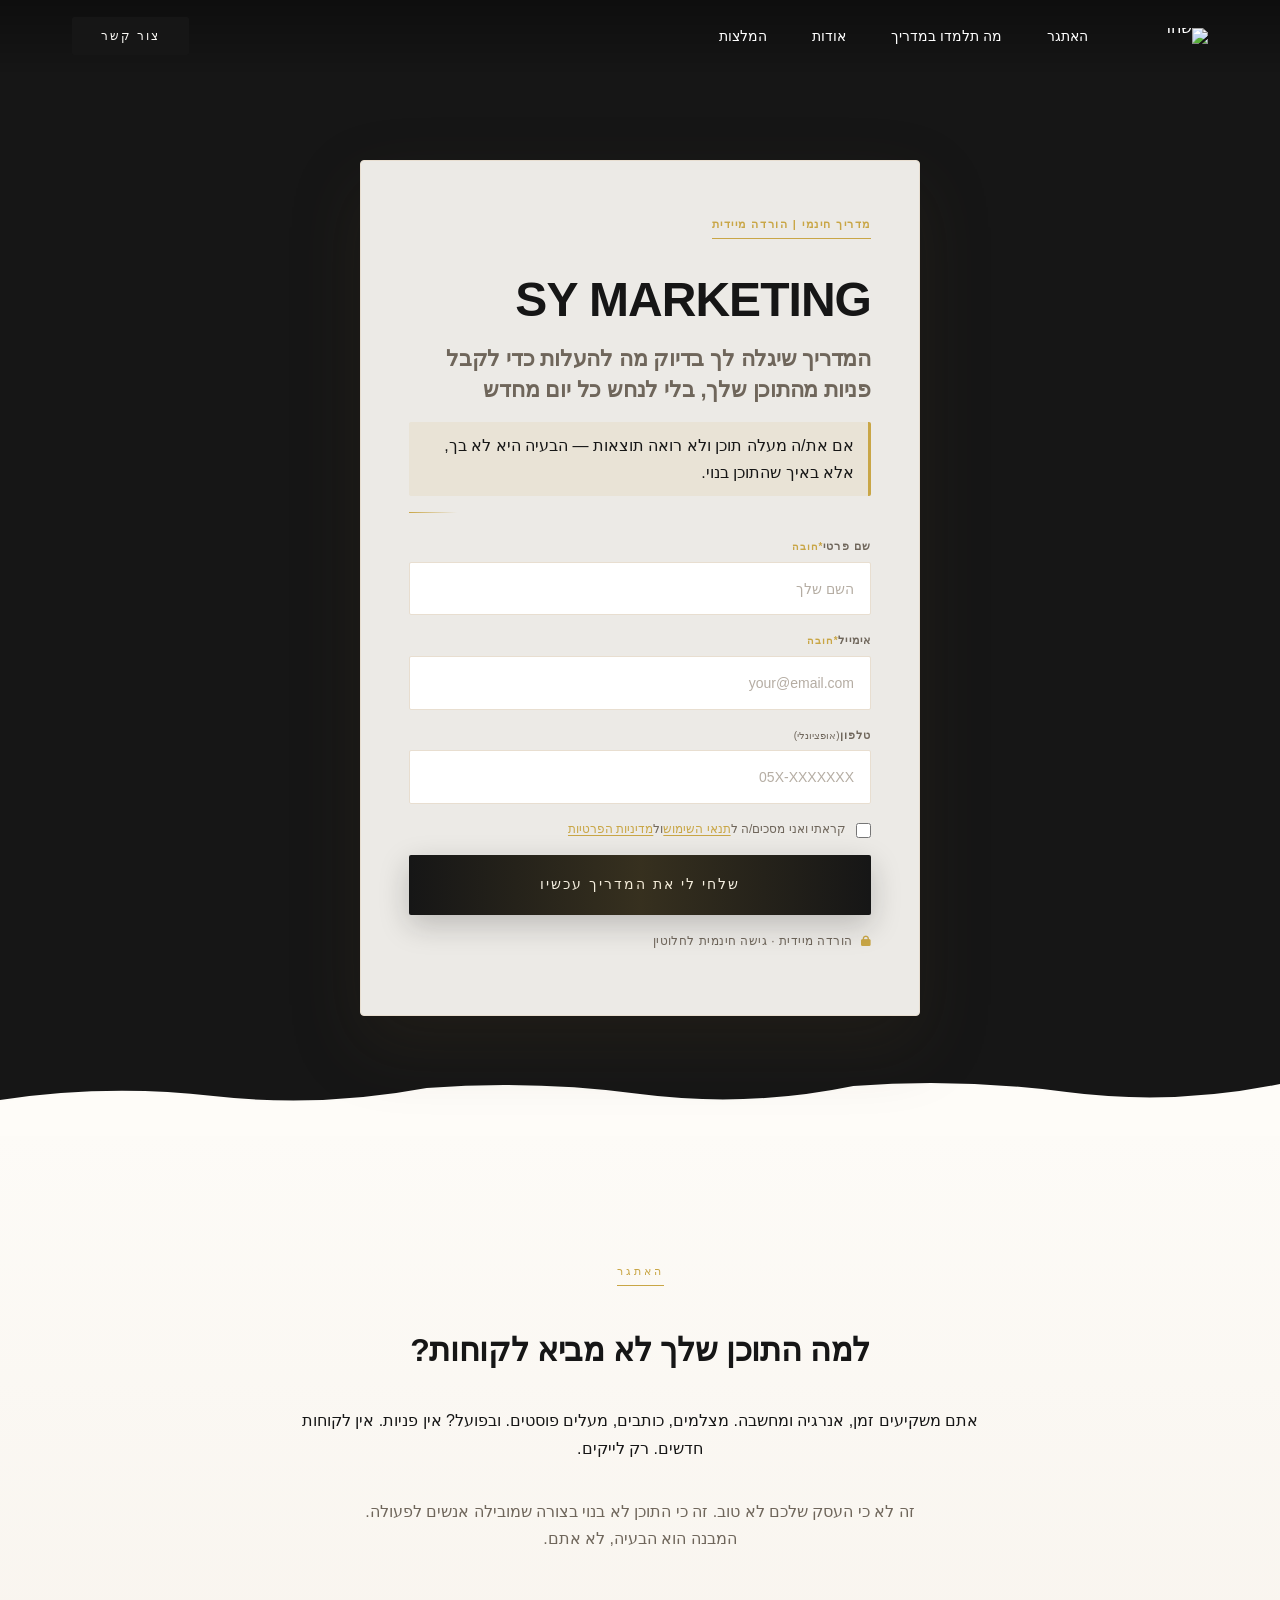
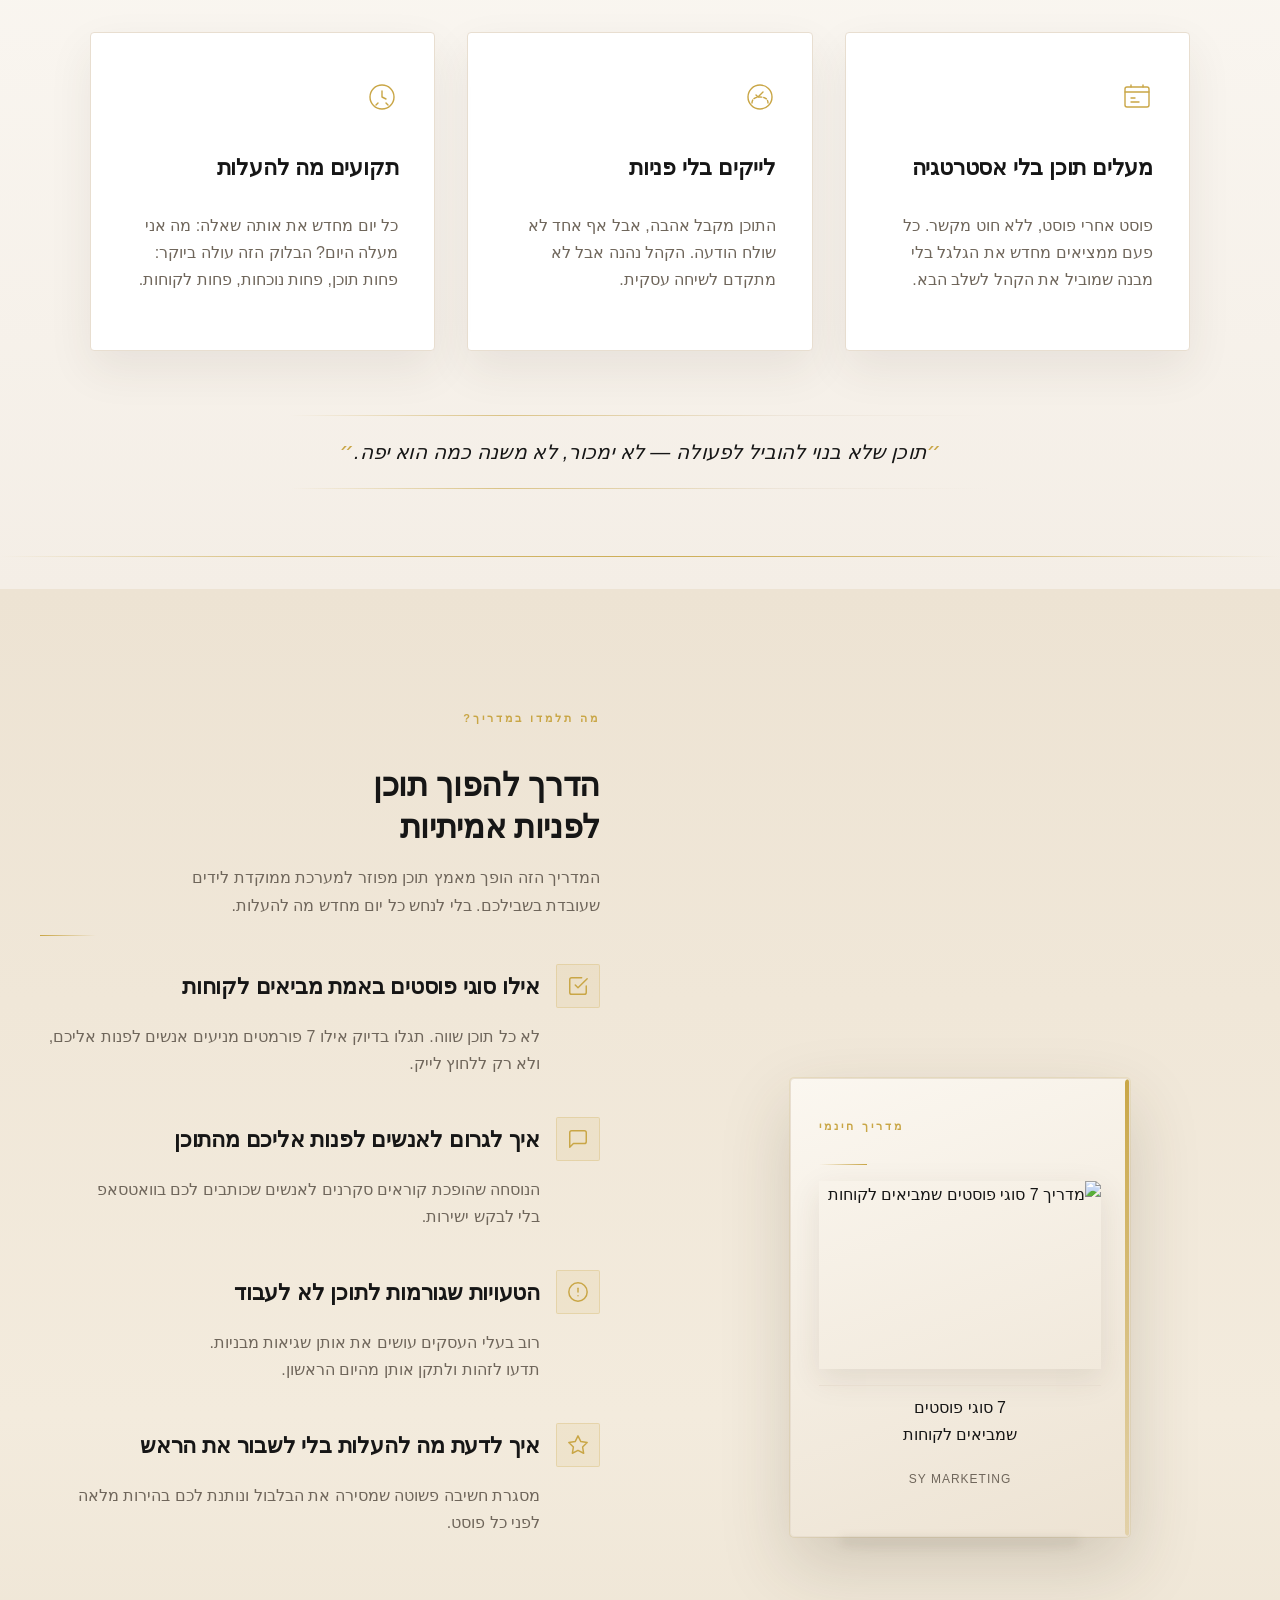
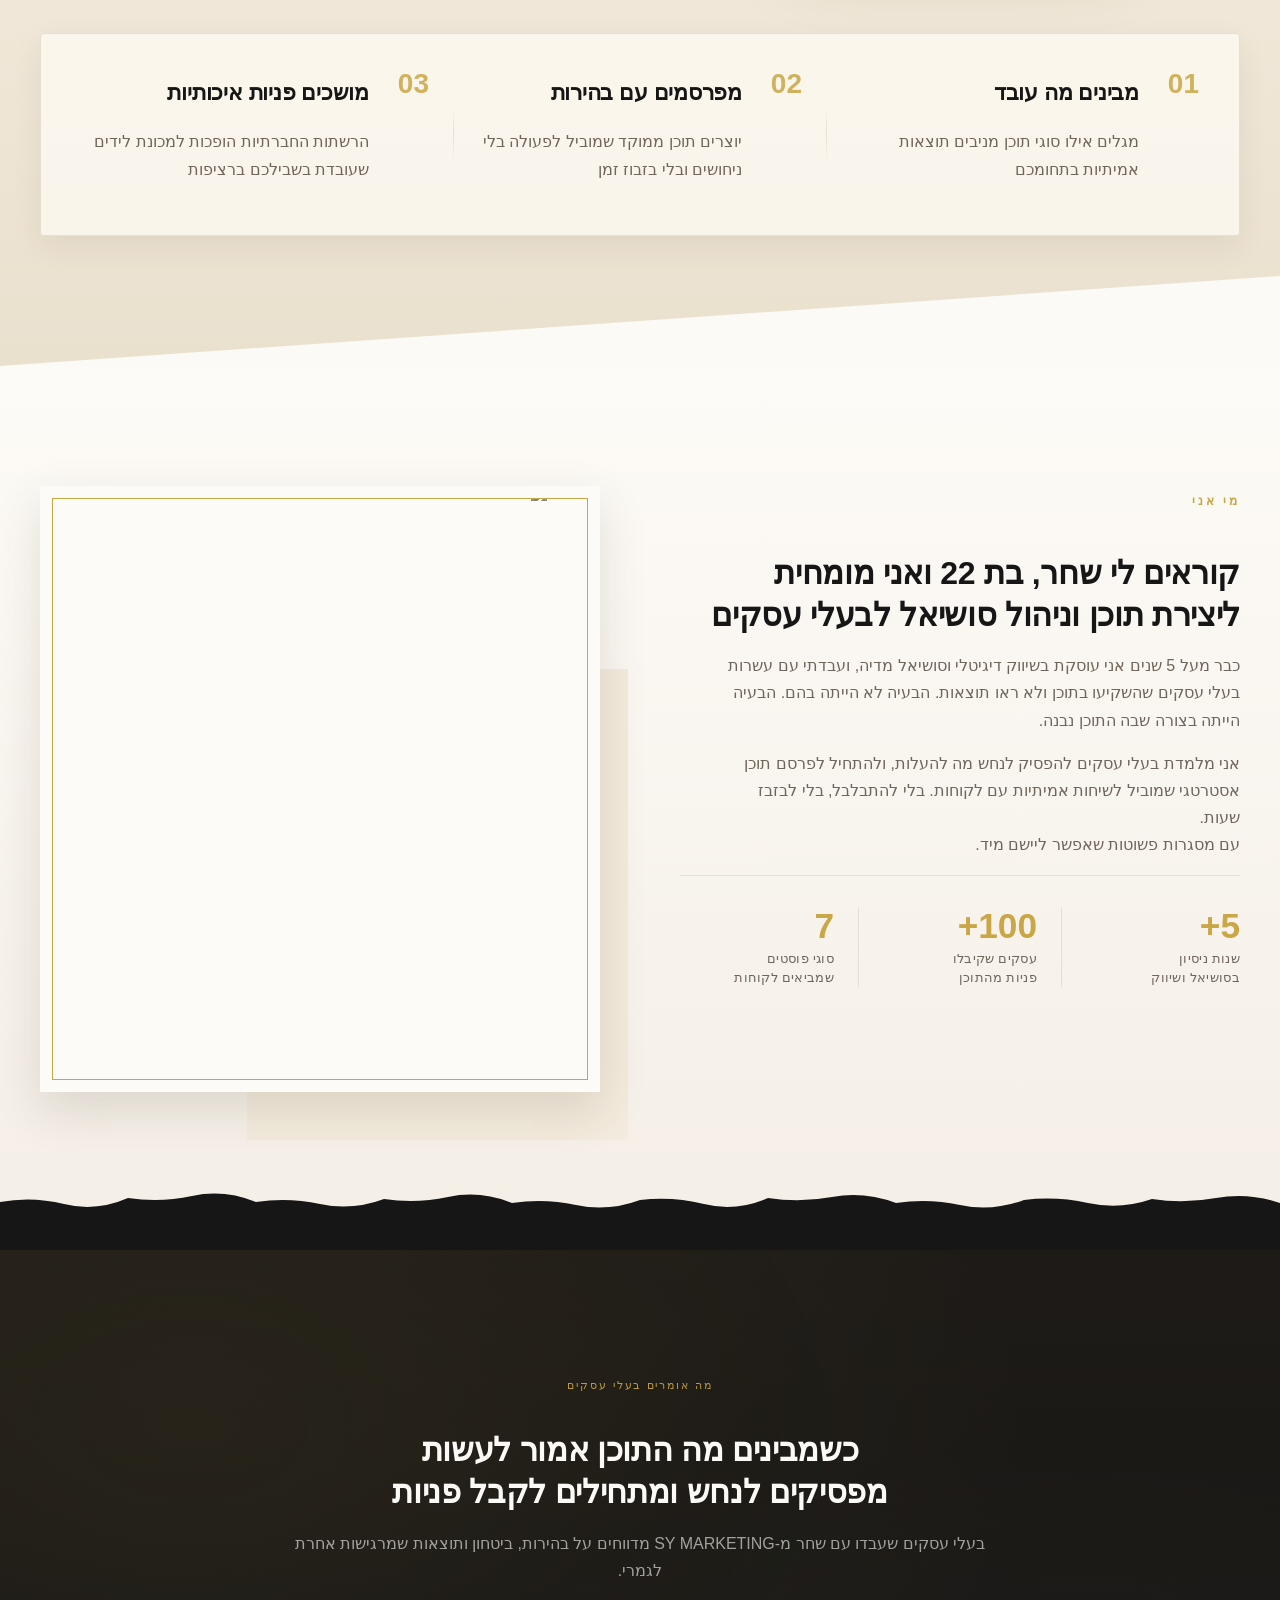
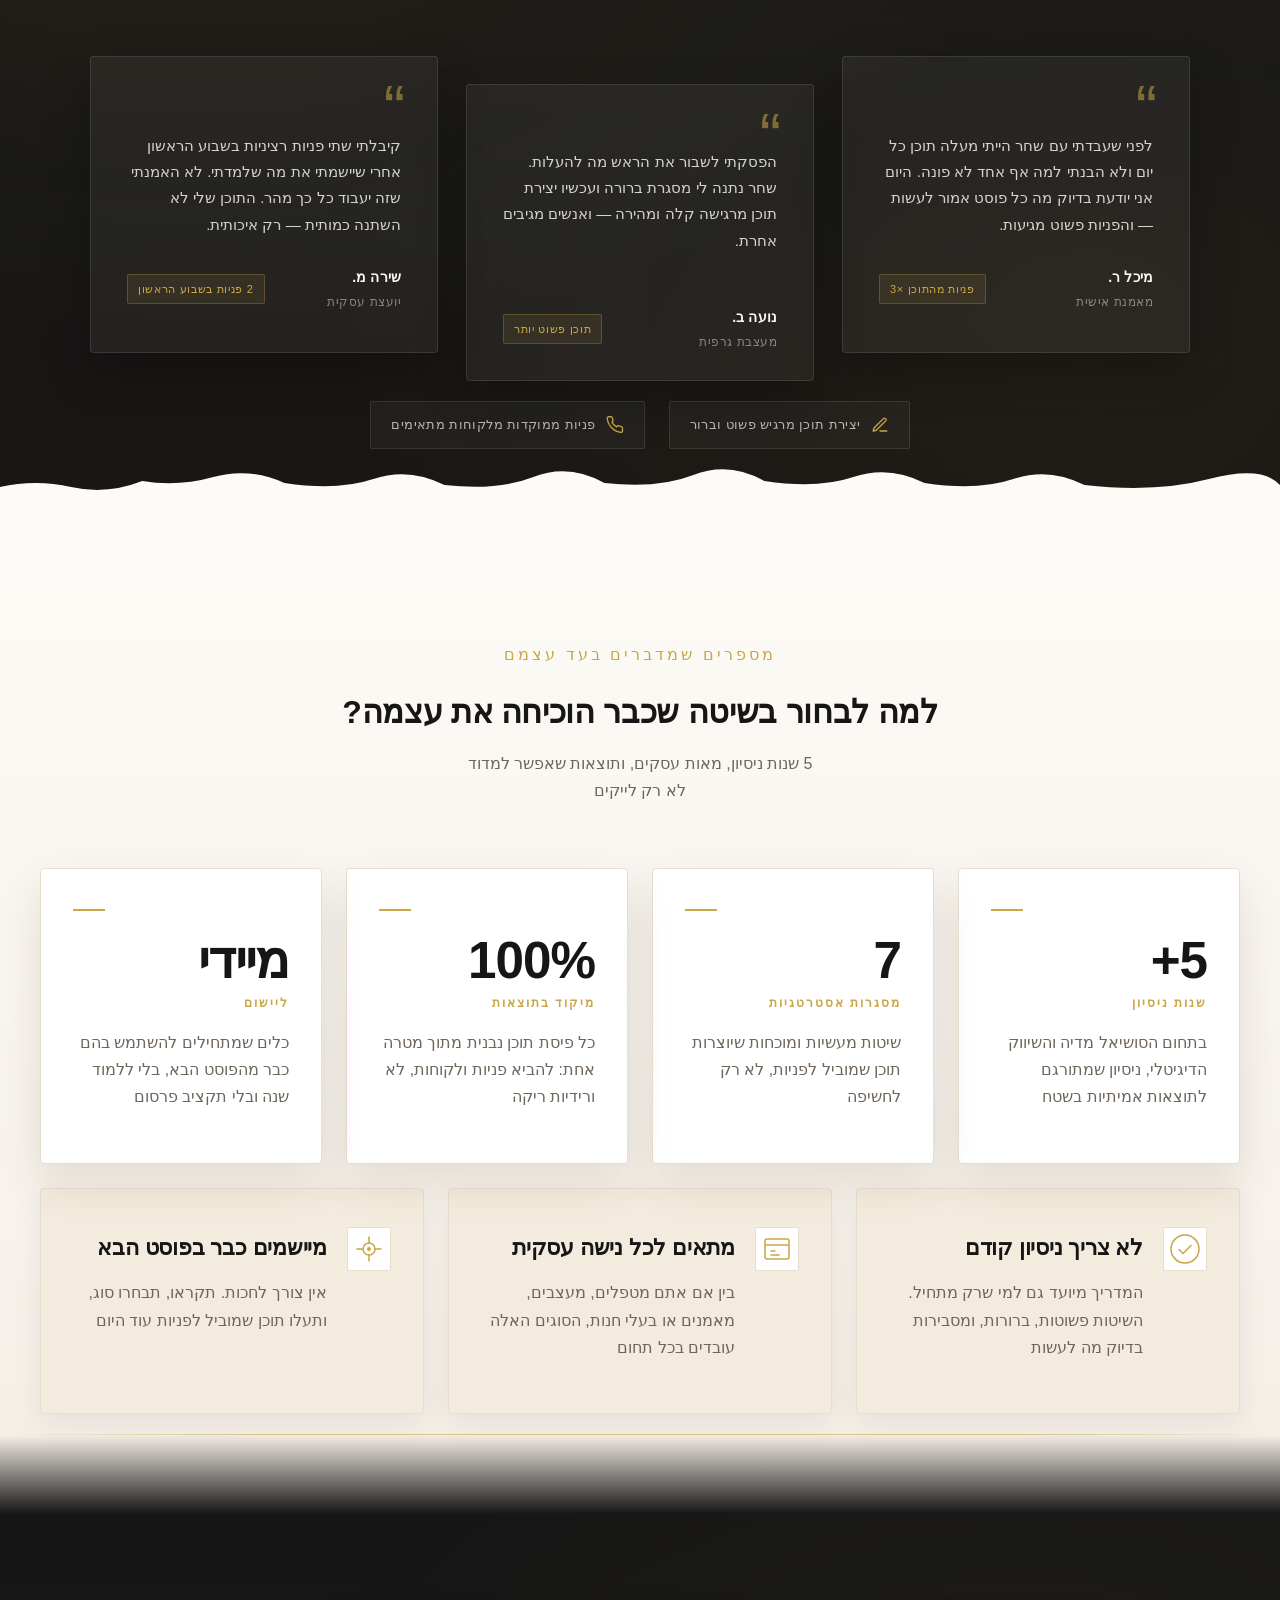
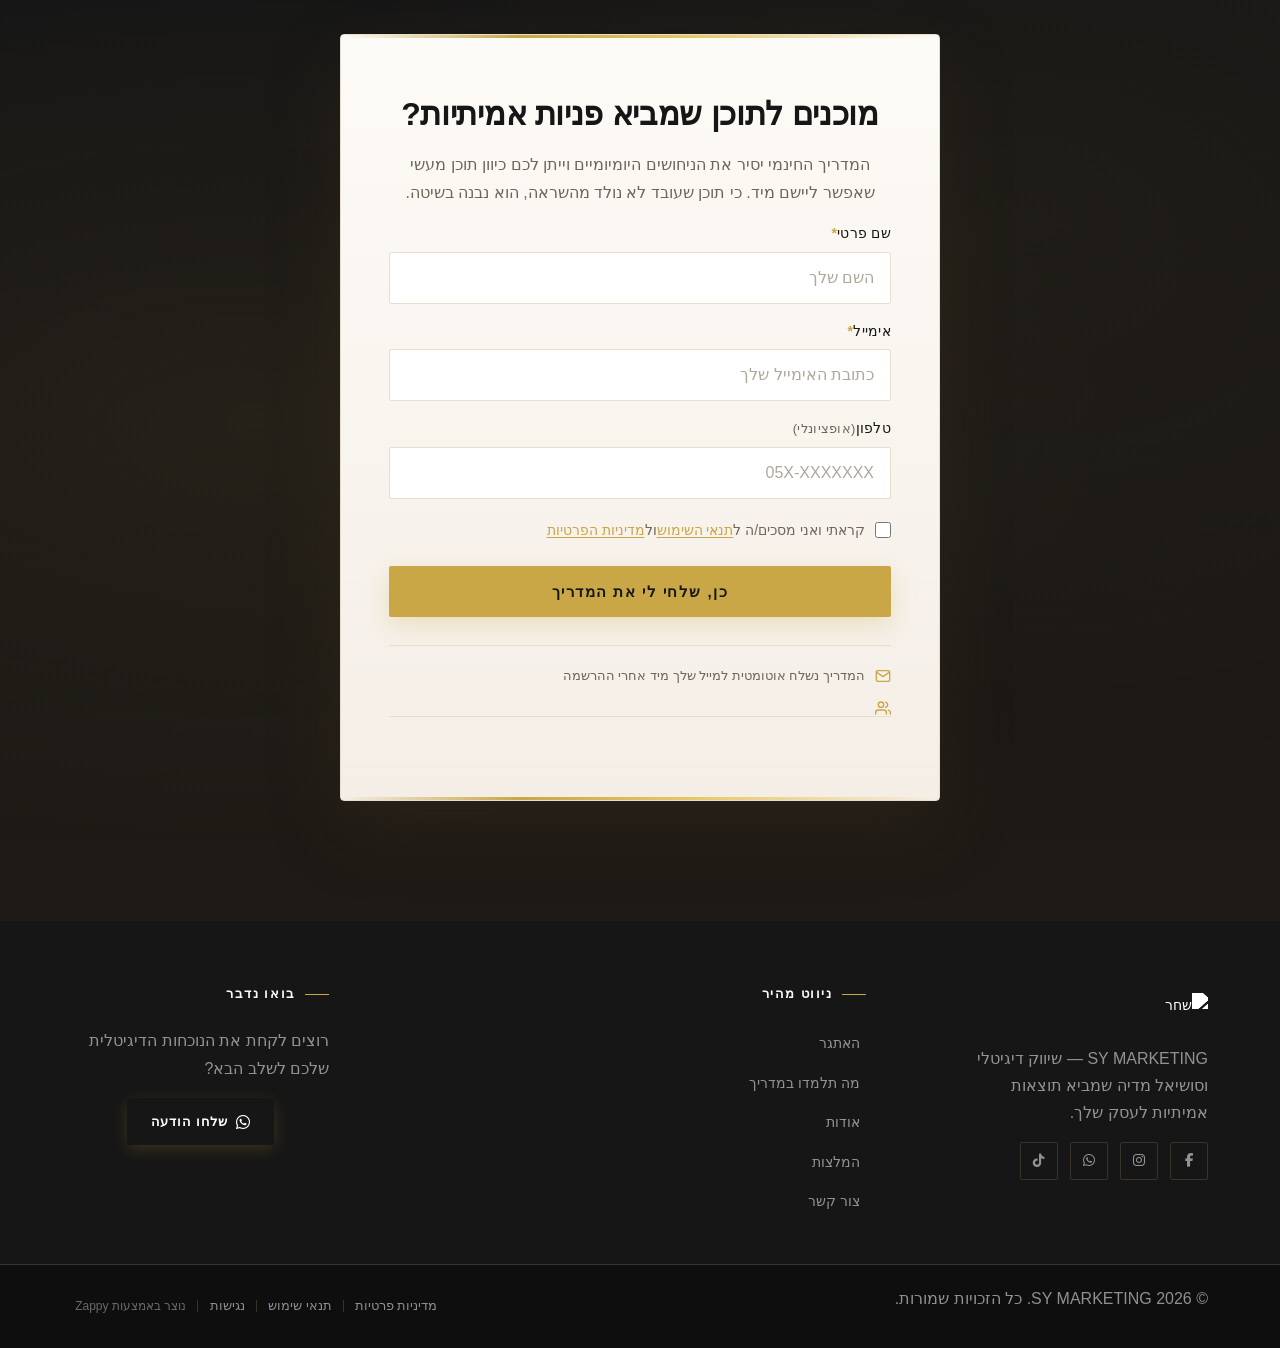
==== commit ae37b6f5: "Background sync: Progressive GitHub Sync" ====
--- a/public/index.html
+++ b/public/index.html
@@ -1 +1 @@
-<!doctype html><html dir="rtl" lang="he"><head><meta charset="UTF-8"><meta content="width=device-width,initial-scale=1" name="viewport"><meta content="index, follow" name="robots"><title>איך להביא לקוחות דרך רשתות חברתיות — שחר</title><meta content="Shachar is a personal brand in the digital marketing and social media space with 5 years of experience. She helps business owners stop guessing and start creati" name="description"><meta content="איך להביא לקוחות דרך רשתות חברתיות, תוכן שמביא לקוחות לעסק, מדריך חינמי שיווק ברשתות חברתיות, למה התוכן שלי לא מביא לקוחות" name="keywords"><link href="/assets/favicon.ico" rel="icon" type="image/x-icon"><link href="/assets/favicon-16x16.png" rel="icon" type="image/png" sizes="16x16"><link href="/assets/favicon-32x32.png" rel="icon" type="image/png" sizes="32x32"><link href="/assets/favicon-48x48.png" rel="icon" type="image/png" sizes="48x48"><link href="/assets/favicon-192x192.png" rel="icon" type="image/png" sizes="192x192"><link href="/assets/favicon-512x512.png" rel="icon" type="image/png" sizes="512x512"><link href="/assets/apple-touch-icon.png" rel="apple-touch-icon"><script>!function(){"use strict";var t="9f3be0ba-ed18-4de5-8cdb-1510b4c880d9",e="https://api.zappy5.com/api/analytics/track",a=18e5,n=2592e6,o=!0,i=!0,r=!0;var s=function(){var e="zappy_visitor_"+t,a=null;try{if(a=localStorage.getItem(e)){var o=JSON.parse(a),i=Date.now();if(i-o.created<n)return o.lastSeen=i,localStorage.setItem(e,JSON.stringify(o)),o.id}}catch(t){console.warn("Zappy Analytics: LocalStorage not available")}var r="zv_"+Date.now()+"_"+Math.random().toString(36).substr(2,9);try{localStorage.setItem(e,JSON.stringify({id:r,created:Date.now(),lastSeen:Date.now()}))}catch(t){}return r}(),c=function(){var e="zappy_session_"+t,n=null;try{if(n=sessionStorage.getItem(e)){var o=JSON.parse(n),i=Date.now();if(i-o.timestamp<a)return o.timestamp=i,sessionStorage.setItem(e,JSON.stringify(o)),o.id}}catch(t){console.warn("Zappy Analytics: SessionStorage not available")}var r="zs_"+Date.now()+"_"+Math.random().toString(36).substr(2,9);try{sessionStorage.setItem(e,JSON.stringify({id:r,timestamp:Date.now()}))}catch(t){}return r}();function l(a,n){n=n||{};var o={website_id:t,event_type:a,page_path:window.location.pathname,referrer:document.referrer||"direct",visitor_id:s,session_id:c,metadata:n};if(navigator.sendBeacon){var i=new Blob([JSON.stringify(o)],{type:"application/json"});navigator.sendBeacon(e,i)}else fetch(e,{method:"POST",headers:{"Content-Type":"application/json"},body:JSON.stringify(o),keepalive:!0}).catch(function(t){console.warn("Zappy Analytics: Failed to track event",t)})}o&&l("pageview",{title:document.title,url:window.location.href}),i&&document.addEventListener("click",function(t){var e=t.target;if("BUTTON"===e.tagName||e.closest("button")){var a="BUTTON"===e.tagName?e:e.closest("button");l("click",{element:"button",text:a.textContent.trim().substring(0,100),id:a.id||null,class:a.className||null})}else if("A"===e.tagName||e.closest("a")){var n="A"===e.tagName?e:e.closest("a");l("navigation",{element:"link",text:n.textContent.trim().substring(0,100),href:n.href,external:n.hostname!==window.location.hostname})}},!0),r&&document.addEventListener("submit",function(t){var e=t.target;l("form_submit",{form_id:e.id||null,form_name:e.name||null,form_action:e.action||null,form_method:e.method||"GET"})},!0);var d=Date.now();window.addEventListener("beforeunload",function(){l("page_unload",{time_on_page:Math.floor((Date.now()-d)/1e3),page_path:window.location.pathname})}),window.zappyAnalytics={track:l,getVisitorId:function(){return s},getSessionId:function(){return c}}}()</script><meta content="איך להביא לקוחות דרך רשתות חברתיות — שחר" property="og:title"><meta content="Shachar is a personal brand in the digital marketing and social media space with 5 years of experience. She helps business owners stop guessing and start creati" property="og:description"><meta content="summary_large_image" name="twitter:card"><meta content="איך להביא לקוחות דרך רשתות חברתיות — שחר" name="twitter:title"><meta content="Shachar is a personal brand in the digital marketing and social media space with 5 years of experience. She helps business owners stop guessing and start creati" name="twitter:description"><meta content="website" property="og:type"><meta content="he_IL" property="og:locale"><link href="https://cdnjs.cloudflare.com/ajax/libs/font-awesome/6.4.0/css/all.min.css" rel="stylesheet"><link href="/assets/favicon.ico" rel="icon" type="image/x-icon"><link href="/assets/favicon-16x16.png" rel="icon" type="image/png" sizes="16x16"><link href="/assets/favicon-32x32.png" rel="icon" type="image/png" sizes="32x32"><link href="/assets/favicon-48x48.png" rel="icon" type="image/png" sizes="48x48"><link href="/assets/favicon-192x192.png" rel="icon" type="image/png" sizes="192x192"><link href="/assets/favicon-512x512.png" rel="icon" type="image/png" sizes="512x512"><link href="/assets/apple-touch-icon.png" rel="apple-touch-icon"><link href="https://cdn.jsdelivr.net/npm/vanilla-cookieconsent@3/dist/cookieconsent.css" rel="stylesheet"><script src="https://cdn.jsdelivr.net/npm/vanilla-cookieconsent@3/dist/cookieconsent.umd.js"></script><script src="https://cdn.jsdelivr.net/gh/mickidum/acc_toolbar/acctoolbar/acctoolbar.min.js"></script><link href="/styles.css" rel="stylesheet"><style id="zappy-dropdown-submenu-styles">#navMenu li:has(.sub-menu),.nav-menu li:has(.sub-menu),.navbar li:has(.sub-menu),nav li:has(.sub-menu){position:relative}#navMenu .sub-menu,.nav-menu .sub-menu,.navbar .sub-menu,nav .sub-menu{display:block!important;position:absolute!important;top:100%;left:0;min-width:220px;background:#fff;border-radius:8px;box-shadow:0 8px 25px rgba(0,0,0,.15);padding:8px 0;opacity:0;visibility:hidden;transform:translateY(10px);transition:all .3s ease;z-index:1000;list-style:none;pointer-events:none}#navMenu li:hover>.sub-menu,.nav-menu li:hover>.sub-menu,.navbar li:hover>.sub-menu,nav li:hover>.sub-menu{opacity:1!important;visibility:visible!important;transform:translateY(0)!important;pointer-events:auto!important}.sub-menu li{list-style:none;margin:0;padding:0}.sub-menu a{display:block!important;padding:10px 16px!important;color:var(--text-dark,#333)!important;font-weight:500;text-decoration:none;white-space:nowrap;transition:background-color .2s}.sub-menu .zappy-nav-child>a{padding-left:28px!important;font-size:.9em!important;opacity:.85!important}[dir=rtl] .sub-menu .zappy-nav-child>a,html[lang=ar] .sub-menu .zappy-nav-child>a,html[lang=he] .sub-menu .zappy-nav-child>a{padding-left:10px!important;padding-right:28px!important}.sub-menu .zappy-nav-parent>a{font-weight:600!important}.sub-menu a:hover{background-color:#f5f5f5}[dir=rtl] .nav-menu .sub-menu,[dir=rtl] .navbar .sub-menu,[dir=rtl] nav .sub-menu,html[lang=ar] .nav-menu .sub-menu,html[lang=ar] .navbar .sub-menu,html[lang=ar] nav .sub-menu,html[lang=he] .nav-menu .sub-menu,html[lang=he] .navbar .sub-menu,html[lang=he] nav .sub-menu{left:auto!important;right:0!important}.sub-menu:empty,.sub-menu:not(:has(li)):not(:has(> a)),.sub-menu:not(:has(li:not(.zappy-hidden-menu-item))):not(:has(> a)){display:none!important;opacity:0!important;visibility:hidden!important;pointer-events:none!important}li:has(.menu-group-title):hover>.sub-menu{opacity:1!important;visibility:visible!important;transform:translateY(0)!important;pointer-events:auto!important}#navMenu>li>.menu-group-title,.nav-menu>li>.menu-group-title{display:inline-block;padding:.5rem 1rem;cursor:default;user-select:none}@media (max-width:768px){#navMenu .sub-menu,.nav-menu .sub-menu,.navbar .sub-menu,nav .sub-menu{position:static!important;transform:none!important;box-shadow:none!important;background:0 0!important;max-height:0;overflow:hidden;opacity:0;visibility:hidden;transition:max-height .3s ease,opacity .3s ease;padding:0!important;border-radius:0!important}#navMenu .sub-menu.mobile-expanded,.nav-menu .sub-menu.mobile-expanded,.navbar .sub-menu.mobile-expanded{max-height:none!important;overflow-y:visible!important;opacity:1!important;visibility:visible!important;padding:8px 0 8px 16px!important}[dir=rtl] .sub-menu.mobile-expanded,html[lang=he] .sub-menu.mobile-expanded{padding:8px 16px 8px 0!important}#navMenu li:hover>.sub-menu,.nav-menu li:hover>.sub-menu,.navbar li:hover>.sub-menu,nav li:hover>.sub-menu{opacity:0;visibility:hidden;pointer-events:none}#navMenu li>.sub-menu.mobile-expanded,.nav-menu li>.sub-menu.mobile-expanded,.navbar li>.sub-menu.mobile-expanded,nav li>.sub-menu.mobile-expanded{opacity:1!important;visibility:visible!important;pointer-events:auto!important}#navMenu li:has(.sub-menu),.nav-menu li:has(.sub-menu),.navbar li:has(.sub-menu),nav li:has(.sub-menu){display:flex!important;flex-wrap:wrap!important;align-items:center!important;position:relative!important;min-height:44px!important}#navMenu li:has(.sub-menu)>a,.nav-menu li:has(.sub-menu)>a,.navbar li:has(.sub-menu)>a,nav li:has(.sub-menu)>a{flex:1!important;min-width:0!important}#navMenu li:has(.sub-menu)>.menu-group-title,.nav-menu li:has(.sub-menu)>.menu-group-title,.navbar li:has(.sub-menu)>.menu-group-title,nav li:has(.sub-menu)>.menu-group-title{flex:1!important;min-width:0!important;padding:0!important;line-height:inherit!important}#navMenu li:has(.sub-menu)>.sub-menu,.nav-menu li:has(.sub-menu)>.sub-menu,.navbar li:has(.sub-menu)>.sub-menu,nav li:has(.sub-menu)>.sub-menu{flex-basis:100%!important;width:100%!important}#navMenu li:has(.sub-menu)>a [class*=arrow],#navMenu li:has(.sub-menu)>a [class*=chevron],.nav-menu li:has(.sub-menu)>a .fa-angle-down,.nav-menu li:has(.sub-menu)>a .fa-chevron-down,.nav-menu li:has(.sub-menu)>a [class*=arrow],.nav-menu li:has(.sub-menu)>a [class*=chevron],nav li:has(.sub-menu)>a [class*=arrow],nav li:has(.sub-menu)>a [class*=chevron]{display:none!important;visibility:hidden!important}.mobile-submenu-toggle{display:flex!important;align-items:center!important;justify-content:center!important;width:44px!important;height:auto!important;background:0 0!important;border:none!important;cursor:pointer!important;color:var(--text-dark)!important;position:static!important;flex-shrink:0!important;align-self:stretch!important;z-index:2!important;padding:0!important;margin:0!important}.mobile-submenu-toggle::after{content:''!important;width:0!important;height:0!important;border-left:6px solid transparent!important;border-right:6px solid transparent!important;border-top:7px solid currentColor!important;transition:transform .3s ease!important}.mobile-submenu-toggle.expanded::after{transform:rotate(180deg)!important}.sub-menu a{padding:10px 0!important;display:block!important;color:var(--text-dark)!important;white-space:normal!important}.sub-menu .zappy-nav-child>a{padding-left:28px!important;font-size:.9em!important;opacity:.85!important}[dir=rtl] .sub-menu .zappy-nav-child>a,html[lang=ar] .sub-menu .zappy-nav-child>a,html[lang=he] .sub-menu .zappy-nav-child>a{padding-left:0!important;padding-right:28px!important}.sub-menu .zappy-nav-parent>a{font-weight:600!important}#navMenu.active,.nav-menu.active{max-width:100vw!important;overflow-x:hidden!important;box-sizing:border-box!important}.navbar .sub-menu li a,.zappy-products-dropdown .sub-menu a,nav.navbar .sub-menu li a{color:var(--text-dark)!important}}@media (min-width:769px){.mobile-submenu-toggle{display:none!important}}</style><style id="mobile-lang-menu-deployed-css">@media (max-width:768px){.lang-switcher,.nav-container .lang-switcher,.nav-cta-container .lang-switcher,.nav-ecommerce-icons .lang-switcher,.nav-icons-left .lang-switcher,.navbar .lang-switcher,.navbar .nav-cta-container .lang-switcher{display:none!important}.mobile-lang-menu{width:100%;border-top:1px solid rgba(128,128,128,.2);padding:8px 0 0 0;margin-top:8px}.mobile-lang-toggle{display:flex!important;align-items:center;justify-content:space-between;width:100%;padding:12px 16px;background:0 0;border:none;cursor:pointer;font-size:15px;color:inherit;font-family:inherit}.mobile-lang-toggle::after{content:'';display:inline-block;width:8px;height:8px;border-right:2px solid currentColor;border-bottom:2px solid currentColor;transform:rotate(45deg);transition:transform .3s ease;margin-left:8px}.mobile-lang-toggle.expanded::after{transform:rotate(-135deg)}.mobile-lang-options{max-height:0;overflow:hidden;transition:max-height .3s ease}.mobile-lang-options.expanded{max-height:300px}.mobile-lang-option{display:flex!important;align-items:center;gap:10px;padding:10px 24px;text-decoration:none;color:inherit;font-size:14px;font-family:inherit}.mobile-lang-option:hover{background:rgba(128,128,128,.1)}.mobile-lang-option.active{font-weight:600;opacity:.7;pointer-events:none}.mobile-lang-option img{width:20px;height:20px;border-radius:50%}}@media (min-width:769px){.mobile-lang-menu{display:none!important}}</style><style id="zappy-widget-visibility">#mic-access-tool-box,#mic-access-tool-general-button,#mic-init-access-tool #mic-access-tool-box,#mic-init-access-tool #mic-access-tool-general-button,#mic-init-access-tool .mic-access-tool-general-button,._access-icon,._access-menu,.mic-access-tool-box,.mic-access-tool-general-button,div[id*=mic-access-tool-box]{display:none!important;visibility:hidden!important;opacity:0!important;pointer-events:none!important}</style></head><body><nav class="navbar" dir="rtl"><button class="mobile-toggle" aria-label="Menu" id="mobileToggle"><svg viewBox="0 0 24 24" fill="none" height="24" width="24" class="hamburger-icon"><path d="M3 12h18M3 6h18M3 18h18" stroke="currentColor" stroke-width="2" stroke-linecap="round"></path></svg><svg viewBox="0 0 24 24" fill="none" height="24" width="24" class="close-icon" style="display:none"><path d="M18 6L6 18M6 6l12 12" stroke="currentColor" stroke-width="2" stroke-linecap="round"></path></svg></button><button class="phone-header-btn" aria-label="Call" data-phone=""><svg viewBox="0 0 24 24" fill="currentColor" height="20" width="20"><path d="M22 16.92v3a2 2 0 0 1-2.18 2 19.79 19.79 0 0 1-8.63-3.07 19.5 19.5 0 0 1-6-6 19.79 19.79 0 0 1-3.07-8.67A2 2 0 0 1 4.11 2h3a2 2 0 0 1 2 1.72 12.84 12.84 0 0 0 .7 2.81 2 2 0 0 1-.45 2.11L8.09 9.91a16 16 0 0 0 6 6l1.27-1.27a2 2 0 0 1 2.11-.45 12.84 12.84 0 0 0 2.81.7A2 2 0 0 1 22 16.92z"></path></svg></button><div class="nav-container"><div class="nav-right-group"><div class="nav-brand"><a href="/" class="logo-link"><img alt="שחר" src="/assets/logo.webp" class="logo"></a></div><ul class="nav-menu" id="navMenu"><li><a href="#problem">האתגר</a></li><li><a href="#benefits">מה תלמדו במדריך</a></li><li><a href="#about">אודות</a></li><li><a href="#testimonials">המלצות</a></li></ul></div><div class="nav-cta-container"><li class="nav-cta-item"><a href="#cta" class="nav-cta-btn">צור קשר</a></li></div></div></nav><script>window.addEventListener("load",function(){const e=document.querySelector(".navbar, nav, header");if(!e)return void console.log("[Navbar] Navbar element not found");let t=document.getElementById("mobileToggle")||document.querySelector(".mobile-toggle")||document.querySelector(".hamburger")||document.querySelector(".hamburger-menu")||document.querySelector(".menu-toggle")||document.querySelector(".burger-menu")||document.querySelector('[aria-label="Menu"]')||document.querySelector('[aria-label="תפריט"]');const o=document.querySelector(".phone-header-btn"),n=window.getComputedStyle(e);let r=n.backgroundColor;if(console.log("[Navbar] Initial navbar background:",r),"transparent"===r||"rgba(0, 0, 0, 0)"===r||r.startsWith("rgba")&&r.includes(", 0)")){const e=n.backgroundImage;if(e&&"none"!==e)console.log("[Navbar] Navbar has background image/gradient, using dark text"),r="rgb(240, 240, 240)";else{const e=window.getComputedStyle(document.body).backgroundColor;console.log("[Navbar] Navbar transparent, using body background:",e),r=e}}const i=r.match(/\d+/g);if(i&&i.length>=3){const e=(.299*parseInt(i[0])+.587*parseInt(i[1])+.114*parseInt(i[2]))/255;console.log("[Navbar] Mobile button colors preserved from Claude CSS (luminance:",e.toFixed(2)+")");const n=document.createElement("style");n.id="zappy-mobile-nav-fix";document.documentElement.lang;document.documentElement.dir,n.textContent='\n        /* Hide mobile buttons on desktop, show only on mobile */\n        @media (min-width: 769px) {\n          .mobile-toggle,\n          .phone-header-btn {\n            display: none !important;\n          }\n        }\n        \n        /* Show and position mobile buttons correctly on mobile */\n        @media (max-width: 768px) {\n          .mobile-toggle,\n          .phone-header-btn {\n            position: absolute !important;\n            top: 50% !important;\n            transform: translateY(-50%) !important;\n            z-index: 1001 !important;\n            display: flex !important;\n            align-items: center !important;\n            justify-content: center !important;\n            width: 36px !important;\n            height: 36px !important;\n            border-radius: 50% !important;\n            border: none !important;\n            cursor: pointer !important;\n            padding: 6px !important;\n            background: none !important;\n            color: var(--nav-text, var(--text-dark)) !important;\n          }\n          \n          /* LTR positioning (default): hamburger LEFT, phone RIGHT */\n          html:not([dir="rtl"]):not([lang="he"]):not([lang="ar"]) .mobile-toggle,\n          html[dir="ltr"] .mobile-toggle {\n            left: 12px !important;\n            right: auto !important;\n          }\n          html:not([dir="rtl"]):not([lang="he"]):not([lang="ar"]) .phone-header-btn,\n          html[dir="ltr"] .phone-header-btn {\n            right: 12px !important;\n            left: auto !important;\n          }\n          \n          /* RTL positioning: hamburger RIGHT, phone LEFT */\n          html[dir="rtl"] .mobile-toggle,\n          html[lang="he"] .mobile-toggle,\n          html[lang="ar"] .mobile-toggle {\n            right: 12px !important;\n            left: auto !important;\n          }\n          html[dir="rtl"] .phone-header-btn,\n          html[lang="he"] .phone-header-btn,\n          html[lang="ar"] .phone-header-btn {\n            left: 12px !important;\n            right: auto !important;\n          }\n          \n          /* CRITICAL: Ensure nav-container has min-height on mobile */\n          /* All children are positioned absolutely/fixed on mobile, so height:auto collapses to 0 */\n          .nav-container {\n            min-height: 70px !important;\n            position: relative !important;\n          }\n          \n          /* Ensure SVG icons are properly sized and inherit color */\n          .mobile-toggle svg,\n          .phone-header-btn svg {\n            width: 24px !important;\n            height: 24px !important;\n            /* Don\'t force display - let JavaScript control hamburger/close toggle */\n          }\n          \n          /* Reset nav-cta-container on mobile - remove desktop box-shadow/padding */\n          /* that creates a visible ghost box when CTA button is hidden */\n          .nav-cta-container {\n            box-shadow: none !important;\n            padding: 0 !important;\n          }\n          \n          /* Hide nav-cta-container entirely on mobile when there\'s no lang-switcher */\n          /* (only the CTA button is inside, and it\'s hidden on mobile) */\n          .nav-cta-container:not(:has(.lang-switcher)) {\n            display: none !important;\n          }\n          \n          /* CRITICAL: Prevent hero image fade gradient from bleeding over headline text */\n          /* The .image-fade-gradient has bottom: -30px (extends below parent) */\n          /* On mobile stacked layout, this overlaps the h1 text below the image */\n          .hero-image-column {\n            overflow: hidden !important;\n          }\n          .image-fade-gradient {\n            bottom: 0 !important;\n          }\n          \n          /* Hide desktop language switcher on mobile - hamburger menu handles it */\n          /* High specificity to override stored CSS */\n          .lang-switcher,\n          .nav-cta-container .lang-switcher,\n          .nav-container .lang-switcher,\n          .navbar .lang-switcher,\n          .navbar .nav-cta-container .lang-switcher {\n            display: none !important;\n          }\n        }\n      ';const r=document.getElementById("zappy-mobile-nav-fix");r&&r.remove(),document.head.appendChild(n),console.log("[Navbar] Critical CSS injected for mobile nav positioning");const l=window.innerWidth<=768;if(t){const e=t.querySelector(".hamburger-icon"),o=t.querySelector(".close-icon");e&&(e.style.setProperty("width","24px","important"),e.style.setProperty("height","24px","important"),e.style.setProperty("display","block","important")),o&&(o.style.setProperty("width","24px","important"),o.style.setProperty("height","24px","important"),o.style.setProperty("display","none","important")),l?(t.style.setProperty("position","absolute","important"),t.style.setProperty("top","50%","important"),t.style.setProperty("transform","translateY(-50%)","important"),t.style.setProperty("z-index","1001","important"),t.style.removeProperty("left"),t.style.removeProperty("right"),console.log("[Navbar] Mobile toggle positioning applied (mobile viewport)")):(t.style.removeProperty("position"),t.style.removeProperty("top"),t.style.removeProperty("transform"),t.style.removeProperty("z-index"),t.style.removeProperty("left"),t.style.removeProperty("right"),console.log("[Navbar] Desktop viewport - cleared mobile toggle inline positioning"))}if(o){const e=o.querySelector("svg");e&&(e.style.width="24px",e.style.height="24px",e.setAttribute("width","24"),e.setAttribute("height","24")),l?(o.style.setProperty("position","absolute","important"),o.style.setProperty("top","50%","important"),o.style.setProperty("transform","translateY(-50%)","important"),o.style.setProperty("z-index","1001","important"),o.style.removeProperty("left"),o.style.removeProperty("right"),console.log("[Navbar] Phone button positioning applied (mobile viewport)")):(o.style.removeProperty("position"),o.style.removeProperty("top"),o.style.removeProperty("transform"),o.style.removeProperty("z-index"),o.style.removeProperty("left"),o.style.removeProperty("right"),console.log("[Navbar] Desktop viewport - cleared phone button inline positioning"))}}else console.log("[Navbar] Could not parse background color:",r);t=document.getElementById("mobileToggle")||document.querySelector(".mobile-toggle")||document.querySelector(".hamburger")||document.querySelector(".hamburger-menu")||document.querySelector(".menu-toggle")||document.querySelector(".burger-menu")||document.querySelector('[aria-label="Menu"]')||document.querySelector('[aria-label="תפריט"]');const l=document.getElementById("navMenu")||document.querySelector(".nav-menu")||document.querySelector(".nav-links")||document.querySelector("nav ul:not(.submenu)");if(!t||!l)return void console.log("[Navbar] Mobile toggle or menu not found:",{toggle:!!t,menu:!!l});l.id||(l.id="navMenu"),console.log("[Navbar] Initializing mobile menu...");const a=t.cloneNode(!0);t.parentNode.replaceChild(a,t),a.addEventListener("click",function(e){e.preventDefault(),e.stopPropagation();const t=this.querySelector(".hamburger-icon"),o=this.querySelector(".close-icon");l.classList.contains("active")?(l.classList.remove("active"),t&&t.style.setProperty("display","block","important"),o&&o.style.setProperty("display","none","important"),document.body.style.overflow="",console.log("[Navbar] Menu closed")):(l.classList.add("active"),t&&t.style.setProperty("display","none","important"),o&&o.style.setProperty("display","block","important"),document.body.style.overflow="hidden",console.log("[Navbar] Menu opened"))}),l.querySelectorAll("a").forEach(function(e){e.addEventListener("click",function(){if("#"===this.getAttribute("href"))return;const e=a.querySelector(".hamburger-icon"),t=a.querySelector(".close-icon");l.classList.remove("active"),e&&e.style.setProperty("display","block","important"),t&&t.style.setProperty("display","none","important"),document.body.style.overflow="",console.log("[Navbar] Menu closed (link clicked)")})});var s=l.querySelectorAll(".dropdown-toggle");s.forEach(function(e){e.addEventListener("click",function(e){e.preventDefault(),e.stopPropagation();var t=this.closest(".nav-dropdown");t&&(t.parentNode.querySelectorAll(".nav-dropdown.open").forEach(function(e){e!==t&&e.classList.remove("open")}),t.classList.toggle("open"),console.log("[Navbar] Dropdown toggled:",t.classList.contains("open")?"open":"closed"))})}),document.addEventListener("click",function(e){e.target.closest(".nav-dropdown")||document.querySelectorAll(".nav-dropdown.open").forEach(function(e){e.classList.remove("open")})}),console.log("[Navbar] Dropdown handlers initialized for "+s.length+" dropdowns"),o&&o.addEventListener("click",function(){const e=document.querySelectorAll('a[href^="tel:"]'),t=e.length>0?e[0].getAttribute("href").replace("tel:",""):"[business_phone]";window.location.href="tel:"+t,console.log("[Navbar] Phone button clicked")}),console.log("[Navbar] Mobile menu initialized successfully");const p=function(){const e=document.querySelector(".whatsapp-float");e&&(window.innerWidth>=769?(e.style.setProperty("display","none","important"),e.style.setProperty("visibility","hidden","important"),e.style.setProperty("opacity","0","important"),e.style.setProperty("pointer-events","none","important"),console.log("[WhatsApp] Button hidden on desktop")):(e.style.removeProperty("display"),e.style.removeProperty("visibility"),e.style.removeProperty("opacity"),e.style.removeProperty("pointer-events"),console.log("[WhatsApp] Button visible on mobile")))};let c;p(),window.addEventListener("resize",function(){clearTimeout(c),c=setTimeout(p,100)})})</script><main><section class="index-hero-section" data-layout-spec="בית-hero" dir="rtl" id="hero" data-element-id="zappy-hero-bg-hero" data-element-type="background-image" data-hero-type="fullscreen-scrim" data-zappy-bg-color="" data-zappy-bg-image="assets/business-general-hero-upload-1776015241699.webp" data-zappy-bg-overlay-color="#161616" data-zappy-bg-overlay-opacity="30" data-zappy-bg-position="50% 50%" data-zappy-bg-type="image" data-zappy-bg-video-type="" data-zappy-bg-video-url="" data-zappy-bg-zoom="1" style="position:relative;overflow:hidden;background-image:linear-gradient(rgba(22, 22, 22, 0.3), rgba(22, 22, 22, 0.3)), url(&quot;assets/business-general-hero-upload-1776015241699.webp&quot;);background-size:cover !important;background-position:50% 50% !important;background-repeat:no-repeat;--zappy-bg-overlay:rgba(22, 22, 22, 0.3);--zappy-bg-image:url(&quot;assets/business-general-hero-upload-1776015241699.webp&quot;)"><div class="index-hero-bg" style="display:none" data-zappy-original-bg="hidden"><img alt="שחר – מומחית שיווק דיגיטלי וסושיאל מדיה יוצרת תוכן" src="/assets/site-index-hero-image-1.webp" data-context="Elegant Israeli woman named Shachar in her late 20s or early 30s, professional personal brand digital marketing expert, sitting at a bright minimal desk working on a sleek laptop, surrounded by soft natural light, cream and white tones, a small coffee cup, perhaps a notebook with gold pen, very clean and airy atmosphere, premium lifestyle photography, editorial magazine quality, warm natural light from the side, shallow depth of field, calm and aspirational mood" data-placeholder="index-hero-image-1" height="900" width="1440" data-hero-bg="true"></div><div class="index-hero-scrim" aria-hidden="true" data-zappy-original-bg="hidden" style="display:none"></div><div class="index-hero-wrapper" style="justify-content:center !important;display:flex !important;align-items:center !important"><div class="index-hero-card"><p><span class="index-hero-eyebrow">מדריך חינמי | הורדה מיידית</span></p><h1 class="index-hero-h1">SY MARKETING</h1><h3 class="index-hero-subtitle">המדריך שיגלה לך בדיוק מה להעלות כדי לקבל פניות מהתוכן שלך, בלי לנחש כל יום מחדש</h3><p class="index-hero-pain">אם את/ה מעלה תוכן ולא רואה תוצאות — הבעיה היא לא בך, אלא באיך שהתוכן בנוי.</p><div class="index-hero-divider" aria-hidden="true"></div><form action="#" class="contact-form index-hero-form" method="post" style="text-align:center !important;display:flex !important;justify-content:center !important;align-items:flex-start !important;width:100% !important"><div class="index-hero-field"><label for="hero-name">שם פרטי<span class="index-hero-required">*חובה</span></label><input name="name" type="text" id="hero-name" placeholder="השם שלך" required=""></div><div class="index-hero-field"><label for="hero-email">אימייל<span class="index-hero-required">*חובה</span></label><input name="email" type="email" id="hero-email" placeholder="your@email.com" required=""></div><div class="index-hero-field"><label for="hero-phone">טלפון<span class="index-hero-optional">(אופציונלי)</span></label><input name="phone" type="tel" id="hero-phone" placeholder="05X-XXXXXXX"></div><div class="privacy-consent"><label class="privacy-consent-label"><input name="privacy_consent" type="checkbox" required="" class="privacy-consent-checkbox"><span>קראתי ואני מסכים/ה ל<a href="/terms" target="_blank">תנאי השימוש</a>ול<a href="/privacy" target="_blank">מדיניות הפרטיות</a></span></label></div><button class="index-hero-cta" data-element-id="btn-1776016534750-bxcf3txmo" data-element-type="button" data-native-element="true" type="submit">שלחי לי את המדריך עכשיו</button><p class="index-hero-reassurance"><i class="fa-lock fa-solid"></i>&nbsp; הורדה מיידית · גישה חינמית לחלוטין</p></form></div></div><div class="index-hero-divider-wrapper"><svg viewBox="0 0 1440 80" aria-hidden="true" xmlns="http://www.w3.org/2000/svg" data-no-icon-edit="true" preserveAspectRatio="none"><path d="M0,80 L0,44 Q120,28 240,40 T480,32 Q600,24 720,38 T960,30 Q1080,22 1200,36 T1440,28 L1440,80 Z" fill="#FDFBF7"></path><path d="M0,80 L0,46 Q120,30 240,42 T480,34 Q600,26 720,40 T960,32 Q1080,24 1200,38 T1440,30 L1440,80 Z" fill="#FDFBF7" opacity="0.18"></path></svg></div></section><section class="index-problem-section" data-layout-spec="בית-problem" dir="rtl" id="problem"><div class="index-problem-container"><div class="index-problem-intro"><p><span class="index-problem-eyebrow">האתגר</span></p><h2 class="index-problem-heading">למה התוכן שלך לא מביא לקוחות?</h2><p class="index-problem-lead">אתם משקיעים זמן, אנרגיה ומחשבה. מצלמים, כותבים, מעלים פוסטים. ובפועל? אין פניות. אין לקוחות חדשים. רק לייקים.</p><p class="index-problem-body">זה לא כי העסק שלכם לא טוב. זה כי התוכן לא בנוי בצורה שמובילה אנשים לפעולה.<br>המבנה הוא הבעיה, לא אתם.</p></div><div class="zappy-preserve-css-grid index-problem-cards" style="--zappy-grid-cols:345.325px 345.337px 345.325px;grid-template-columns:345.325px 345.337px 345.325px;display:grid;align-items:stretch !important" data-original-gap="32px" data-original-item-width="345" data-zappy-explicit-columns="true" data-zappy-auto-grid="true" id="zappy-auto-grid-1776018096199-c5km6e"><article class="index-problem-card" data-grid-item-index="0" id="zappy-section-2"><div class="index-problem-card-icon"><svg viewBox="0 0 32 32" fill="none" height="32" width="32" data-element-type="icon" data-icon-type="svg" stroke="currentColor" stroke-linecap="round" stroke-linejoin="round" stroke-width="1.4" xmlns="http://www.w3.org/2000/svg"><rect height="20" rx="2" width="24" x="4" y="6"></rect><path d="M4 11h24"></path><path d="M10 6V4"></path><path d="M22 6V4"></path><path d="M10 17h4"></path><path d="M10 21h8"></path></svg></div><div class="index-problem-card-content"><h3 class="index-problem-card-title">מעלים תוכן בלי אסטרטגיה</h3><p class="index-problem-card-text">פוסט אחרי פוסט, ללא חוט מקשר. כל פעם ממציאים מחדש את הגלגל בלי מבנה שמוביל את הקהל לשלב הבא.</p></div></article><article class="index-problem-card" data-grid-item-index="1" id="zappy-section-3"><div class="index-problem-card-icon"><svg viewBox="0 0 32 32" fill="none" height="32" width="32" data-element-type="icon" data-icon-type="svg" stroke="currentColor" stroke-linecap="round" stroke-linejoin="round" stroke-width="1.4" xmlns="http://www.w3.org/2000/svg"><path d="M16 4C9.373 4 4 9.373 4 16s5.373 12 12 12 12-5.373 12-12S22.627 4 16 4z"></path><path d="M12 14l2 2 5-5"></path><path d="M8 22c0-4 3-6 8-6s8 2 8 6" stroke-dasharray="3 2"></path></svg></div><div class="index-problem-card-content"><h3 class="index-problem-card-title">לייקים בלי פניות</h3><p class="index-problem-card-text">התוכן מקבל אהבה, אבל אף אחד לא שולח הודעה. הקהל נהנה אבל לא מתקדם לשיחה עסקית.</p></div></article><article class="index-problem-card" data-grid-item-index="2" id="zappy-section-4"><div class="index-problem-card-icon"><svg viewBox="0 0 32 32" fill="none" height="32" width="32" data-element-type="icon" data-icon-type="svg" stroke="currentColor" stroke-linecap="round" stroke-linejoin="round" stroke-width="1.4" xmlns="http://www.w3.org/2000/svg"><circle cx="16" cy="16" r="12"></circle><path d="M16 10v6l4 2"></path><path d="M10 24l2-2"></path><path d="M22 24l-2-2"></path></svg></div><div class="index-problem-card-content"><h3 class="index-problem-card-title">תקועים מה להעלות</h3><p class="index-problem-card-text">כל יום מחדש את אותה שאלה: מה אני מעלה היום? הבלוק הזה עולה ביוקר: פחות תוכן, פחות נוכחות, פחות לקוחות.</p></div></article></div><div class="index-problem-quote-strip"><div class="index-problem-quote-line"></div><blockquote class="index-problem-quote"><span class="index-problem-quote-mark">״</span>תוכן שלא בנוי להוביל לפעולה — לא ימכור, לא משנה כמה הוא יפה.<span class="index-problem-quote-mark">״</span></blockquote><div class="index-problem-quote-line"></div></div></div><div class="index-problem-divider-wrapper" aria-hidden="true"><div class="index-problem-gold-rule"></div><div class="index-problem-fade-rule"></div></div></section><section class="index-benefits-section" data-layout-spec="בית-benefits" dir="rtl" id="benefits"><div class="index-benefits-container"><div class="zappy-preserve-css-grid index-benefits-grid" style="display:grid;--zappy-grid-cols:repeat(2, minmax(0, 1fr));grid-template-columns:repeat(2, minmax(0, 1fr));align-items:stretch !important" data-original-gap="80px" data-original-item-width="560" data-zappy-explicit-columns="true" data-zappy-grid-align="center"><div class="index-benefits-mockup-col" data-grid-item-index="0"><div class="index-benefits-pedestal"><div class="index-benefits-pdf-cover"><div class="index-benefits-pdf-inner"><div class="index-benefits-pdf-header"><p style="outline:none;text-align:center"><span class="index-benefits-pdf-label">מדריך חינמי</span></p><div class="index-benefits-pdf-gold-line"></div></div><img alt="מדריך 7 סוגי פוסטים שמביאים לקוחות" src="/assets/site-index-benefits-image-1.webp" class="index-benefits-pdf-img" data-element-id="img-1776015111635-7uo0vu5fy" data-element-type="image" data-context="A premium PDF guide cover mockup for an Israeli digital marketing expert named Shachar. The cover shows a clean, editorial-style document with cream and gold tones, featuring the Hebrew title 7 types of posts that bring clients, with minimal elegant typography, a subtle gold accent line, and a professional personal branding aesthetic. The design resembles a luxury magazine or high-end consulting report cover." data-placeholder="index-benefits-image-1" height="440" width="340"><div class="index-benefits-pdf-footer"><p class="index-benefits-pdf-title" style="text-align:center">7 סוגי פוסטים<br>שמביאים לקוחות</p><p style="text-align:center"><span class="index-benefits-pdf-author">SY MARKETING</span></p></div></div></div><div class="index-benefits-pedestal-base"></div></div></div><div class="index-benefits-content-col" data-grid-item-index="1"><p><span class="index-benefits-eyebrow">מה תלמדו במדריך?</span></p><h2 class="index-benefits-heading">הדרך להפוך תוכן<br>לפניות אמיתיות</h2><p class="index-benefits-subtext">המדריך הזה הופך מאמץ תוכן מפוזר למערכת ממוקדת לידים שעובדת בשבילכם. בלי לנחש כל יום מחדש מה להעלות.</p><div class="index-benefits-gold-sep"></div><ul class="index-benefits-list"><li class="zappy-grid-item-nested-grid index-benefits-item" data-grid-item-index="0"><div class="index-benefits-icon-wrap"><svg viewBox="0 0 24 24" fill="none" height="22" width="22" data-element-type="icon" data-icon-type="svg" aria-hidden="true" stroke="currentColor" stroke-linecap="round" stroke-linejoin="round" stroke-width="1.6"><polyline points="9 11 12 14 22 4"></polyline><path d="M21 12v7a2 2 0 0 1-2 2H5a2 2 0 0 1-2-2V5a2 2 0 0 1 2-2h11"></path></svg></div><div class="index-benefits-item-text"><h3 class="index-benefits-item-title">אילו סוגי פוסטים באמת מביאים לקוחות</h3><p class="index-benefits-item-desc">לא כל תוכן שווה. תגלו בדיוק אילו 7 פורמטים מניעים אנשים לפנות אליכם, ולא רק ללחוץ לייק.</p></div></li><li class="zappy-grid-item-nested-grid index-benefits-item" data-grid-item-index="1"><div class="index-benefits-icon-wrap"><svg viewBox="0 0 24 24" fill="none" height="22" width="22" data-element-type="icon" data-icon-type="svg" aria-hidden="true" stroke="currentColor" stroke-linecap="round" stroke-linejoin="round" stroke-width="1.6"><path d="M21 15a2 2 0 0 1-2 2H7l-4 4V5a2 2 0 0 1 2-2h14a2 2 0 0 1 2 2z"></path></svg></div><div class="index-benefits-item-text"><h3 class="index-benefits-item-title">איך לגרום לאנשים לפנות אליכם מהתוכן</h3><p class="index-benefits-item-desc">הנוסחה שהופכת קוראים סקרנים לאנשים שכותבים לכם בוואטסאפ<br>בלי לבקש ישירות.</p></div></li><li class="zappy-grid-item-nested-grid index-benefits-item" data-grid-item-index="2"><div class="index-benefits-icon-wrap"><svg viewBox="0 0 24 24" fill="none" height="22" width="22" data-element-type="icon" data-icon-type="svg" aria-hidden="true" stroke="currentColor" stroke-linecap="round" stroke-linejoin="round" stroke-width="1.6"><circle cx="12" cy="12" r="10"></circle><line x1="12" x2="12" y1="8" y2="12"></line><line x1="12" x2="12.01" y1="16" y2="16"></line></svg></div><div class="index-benefits-item-text"><h3 class="index-benefits-item-title">הטעויות שגורמות לתוכן לא לעבוד</h3><p class="index-benefits-item-desc">רוב בעלי העסקים עושים את אותן שגיאות מבניות.<br>תדעו לזהות ולתקן אותן מהיום הראשון.</p></div></li><li class="zappy-grid-item-nested-grid index-benefits-item" data-grid-item-index="3"><div class="index-benefits-icon-wrap"><svg viewBox="0 0 24 24" fill="none" height="22" width="22" data-element-type="icon" data-icon-type="svg" aria-hidden="true" stroke="currentColor" stroke-linecap="round" stroke-linejoin="round" stroke-width="1.6"><polygon points="12 2 15.09 8.26 22 9.27 17 14.14 18.18 21.02 12 17.77 5.82 21.02 7 14.14 2 9.27 8.91 8.26 12 2"></polygon></svg></div><div class="index-benefits-item-text"><h3 class="index-benefits-item-title">איך לדעת מה להעלות בלי לשבור את הראש</h3><p class="index-benefits-item-desc">מסגרת חשיבה פשוטה שמסירה את הבלבול ונותנת לכם בהירות מלאה<br>לפני כל פוסט.</p></div></li></ul></div></div><div class="index-benefits-steps-strip"><div class="index-benefits-step"><div class="index-benefits-step-num">01</div><div class="index-benefits-step-content"><h3 class="index-benefits-step-title">מבינים מה עובד</h3><p class="index-benefits-step-desc">מגלים אילו סוגי תוכן מניבים תוצאות אמיתיות בתחומכם</p></div></div><div class="index-benefits-step-divider" aria-hidden="true"></div><div class="index-benefits-step"><div class="index-benefits-step-num">02</div><div class="index-benefits-step-content"><h3 class="index-benefits-step-title">מפרסמים עם בהירות</h3><p class="index-benefits-step-desc">יוצרים תוכן ממוקד שמוביל לפעולה בלי ניחושים ובלי בזבוז זמן</p></div></div><div class="index-benefits-step-divider" aria-hidden="true"></div><div class="index-benefits-step"><div class="index-benefits-step-num">03</div><div class="index-benefits-step-content"><h3 class="index-benefits-step-title">מושכים פניות איכותיות</h3><p class="index-benefits-step-desc">הרשתות החברתיות הופכות למכונת לידים שעובדת בשבילכם ברציפות</p></div></div></div></div><div class="index-benefits-divider-wrapper"><svg viewBox="0 0 1440 90" aria-hidden="true" xmlns="http://www.w3.org/2000/svg" data-no-icon-edit="true" preserveAspectRatio="none"><polygon points="0,90 1440,90 1440,0" fill="var(--bg-light)"></polygon></svg></div></section><section class="index-about-section" data-layout-spec="בית-about" dir="rtl" id="about"><div class="zappy-preserve-css-grid index-about-container" style="--zappy-grid-cols:repeat(2, minmax(0, 1fr));display:grid;grid-template-columns:repeat(2, minmax(0, 1fr));align-items:stretch !important" data-original-gap="80px" data-original-item-width="640" data-zappy-explicit-columns="true" data-zappy-auto-grid="true" id="zappy-auto-grid-1776020447216-rdy3xu" data-zappy-grid-align="center"><div class="index-about-content" data-grid-item-index="0"><p><span class="index-about-eyebrow">מי אני</span></p><h2 class="index-about-heading" style="text-align:right">קוראים לי שחר, בת 22 ואני מומחית ליצירת תוכן וניהול סושיאל לבעלי עסקים&nbsp;&nbsp;<br></h2><p class="index-about-text">כבר מעל 5 שנים אני עוסקת בשיווק דיגיטלי וסושיאל מדיה, ועבדתי עם עשרות בעלי עסקים שהשקיעו בתוכן ולא ראו תוצאות. הבעיה לא הייתה בהם. הבעיה הייתה בצורה שבה התוכן נבנה.</p><p class="index-about-text">אני מלמדת בעלי עסקים להפסיק לנחש מה להעלות, ולהתחיל לפרסם תוכן אסטרטגי שמוביל לשיחות אמיתיות עם לקוחות. בלי להתבלבל, בלי לבזבז שעות.<br>עם מסגרות פשוטות שאפשר ליישם מיד.</p><div class="index-about-credentials"><div class="index-about-cred-tile"><span class="index-about-cred-number">5+</span><span class="index-about-cred-label">שנות ניסיון<br>בסושיאל ושיווק</span></div><div class="index-about-cred-tile"><span class="index-about-cred-number">100+</span><span class="index-about-cred-label">עסקים שקיבלו<br>פניות מהתוכן</span></div><div class="index-about-cred-tile"><span class="index-about-cred-number">7</span><span class="index-about-cred-label">סוגי פוסטים<br>שמביאים לקוחות</span></div></div></div><div class="index-about-portrait-col zappy-grid-item-no-stretch" style="--zappy-item-width:381px;--zappy-justify-content:flex-start;gap:normal" data-original-gap="normal" data-original-item-width="381" data-grid-item-index="1" data-original-justify-content="flex-start"><div class="index-about-backplate" aria-hidden="true"></div><div class="index-about-portrait-frame" data-grid-item-index="1"><div class="index-about-portrait-inset"><div style="position:relative !important;overflow:hidden !important;width:454px !important;max-width:100% !important;margin-left:auto !important;margin-right:auto !important;height:580px !important;display:block !important" data-element-id="img-1776015568894-ct0gg7bz1" data-element-type="image" data-zappy-wrapper-margins-applied="true" data-zappy-zoom-clip="true" data-zappy-zoom-wrapper="true" data-zappy-zoom-wrapper-height="580px" data-zappy-zoom-wrapper-width="454px" data-zappy-zoom-wrapper-width-mode="px"><img alt="שחר — מומחית שיווק דיגיטלי וסושיאל מדיה" src="/assets/site-index-service-image-1-1776015627879-y34xvn.webp?v=1776015631284" class="index-about-portrait-img" data-element-id="img-1776015568894-ct0gg7bz1" data-element-type="image" data-context="Professional personal brand portrait of Shachar, an Israeli female digital marketing consultant in her early 30s. She is photographed in a clean, minimal studio or bright home office setting. She wears smart-casual clothing in neutral tones (cream, white, or black). Her expression is warm, confident, and authoritative — not overly posed. The lighting is soft and flattering, the background is white or very light cream. The overall feel is modern, premium, and editorial — like a LinkedIn cover photo for a high-end consultant." data-placeholder="index-about-image-1" height="600" width="480" data-zappy-object-position="50% 33%" data-zappy-original-height="580" data-zappy-original-width="454" data-zappy-zoom="1" style="display:block !important;object-fit:cover !important;object-position:50% 33% !important;margin:0px !important;left:0% !important;top:-2.37207% !important;width:100% !important;height:107.188% !important;max-width:none !important;max-height:none !important;position:absolute !important"></div></div></div></div></div><div class="index-about-divider-wrapper"><svg viewBox="0 0 1440 90" aria-hidden="true" xmlns="http://www.w3.org/2000/svg" data-no-icon-edit="true" preserveAspectRatio="none"><path d="M0,90 L0,42 Q36,36 72,44 T144,38 Q180,43 216,36 T288,42 Q324,37 360,44 T432,39 Q468,44 504,37 T576,43 Q612,38 648,45 T720,40 Q756,36 792,44 T864,38 Q900,43 936,37 T1008,43 Q1044,38 1080,45 T1152,40 Q1188,36 1224,43 T1296,39 Q1332,44 1368,38 T1440,43 L1440,90 Z" fill="#161616"></path></svg></div></section><section class="index-testimonials-section" data-layout-spec="בית-testimonials" dir="rtl" id="testimonials"><div class="index-testimonials-container"><div class="index-testimonials-intro"><p><span class="index-testimonials-eyebrow">מה אומרים בעלי עסקים</span></p><h2 class="index-testimonials-heading">כשמבינים מה התוכן אמור לעשות<br>מפסיקים לנחש ומתחילים לקבל פניות</h2><p class="index-testimonials-subtext">בעלי עסקים שעבדו עם שחר מ-SY MARKETING מדווחים על בהירות, ביטחון ותוצאות שמרגישות אחרת לגמרי.</p></div><div class="zappy-preserve-css-grid index-testimonials-grid" style="display:grid;--zappy-grid-cols:repeat(3, minmax(0, 1fr));grid-template-columns:repeat(3, minmax(0, 1fr));align-items:stretch !important" data-original-gap="28px" data-original-item-width="348" data-zappy-explicit-columns="true" data-zappy-auto-grid="true" id="zappy-auto-grid-1776016534971-ycw2nq" data-zappy-grid-align="start"><article class="index-testimonials-card index-testimonials-card--tall" data-grid-item-index="0" id="zappy-section-8"><div class="index-testimonials-quote-mark" aria-hidden="true">“</div><blockquote class="index-testimonials-quote">לפני שעבדתי עם שחר הייתי מעלה תוכן כל יום ולא הבנתי למה אף אחד לא פונה. היום אני יודעת בדיוק מה כל פוסט אמור לעשות — והפניות פשוט מגיעות.</blockquote><footer class="index-testimonials-card-footer"><div class="index-testimonials-identity"><span class="index-testimonials-name">מיכל ר.</span><span class="index-testimonials-business">מאמנת אישית</span></div><div class="index-testimonials-footer-right"><div class="index-testimonials-chip">פניות מהתוכן ×3</div><div class="index-testimonials-social-links" data-element-id="element-ai-1776016066117-tk9x2m" data-element-type="social-links"><a href="https://tiktok.com/@shachar_yitzchack?_r=1&amp;_t=ZS-95U060dYsop" target="_blank" class="index-testimonials-social-link" data-element-id="element-ai-1776016066117-tk9x3p" data-element-type="social-link" rel="noopener noreferrer" aria-label="TikTok"></a></div></div></footer></article><article class="index-testimonials-card index-testimonials-card--short" data-grid-item-index="1" id="zappy-section-9" style="display:flex !important;flex-direction:column !important;justify-content:center !important;align-items:stretch !important;align-self:stretch !important;height:100% !important"><div class="index-testimonials-quote-mark" aria-hidden="true">“</div><blockquote class="index-testimonials-quote">הפסקתי לשבור את הראש מה להעלות. שחר נתנה לי מסגרת ברורה ועכשיו יצירת תוכן מרגישה קלה ומהירה — ואנשים מגיבים אחרת.</blockquote><footer class="index-testimonials-card-footer"><div class="index-testimonials-identity"><span class="index-testimonials-name">נועה ב.</span><span class="index-testimonials-business">מעצבת גרפית</span></div><div class="index-testimonials-chip">תוכן פשוט יותר</div></footer></article><article class="index-testimonials-card index-testimonials-card--tall" data-grid-item-index="2" id="zappy-section-10"><div class="index-testimonials-quote-mark" aria-hidden="true">“</div><blockquote class="index-testimonials-quote">קיבלתי שתי פניות רציניות בשבוע הראשון אחרי שיישמתי את מה שלמדתי. לא האמנתי שזה יעבוד כל כך מהר. התוכן שלי לא השתנה כמותית — רק איכותית.</blockquote><footer class="index-testimonials-card-footer"><div class="index-testimonials-identity"><span class="index-testimonials-name">שירה מ.</span><span class="index-testimonials-business">יועצת עסקית</span></div><div class="index-testimonials-chip">2 פניות בשבוע הראשון</div></footer></article></div><div class="index-testimonials-proof-row"><div class="index-testimonials-proof-capsule"><span class="index-testimonials-proof-icon" aria-hidden="true"><svg viewBox="0 0 24 24" fill="none" height="18" width="18" data-element-type="icon" data-icon-type="svg" aria-hidden="true" stroke="currentColor" stroke-linecap="round" stroke-linejoin="round" stroke-width="1.8"><path d="M12 20h9"></path><path d="M16.5 3.5a2.121 2.121 0 0 1 3 3L7 19l-4 1 1-4 12.5-12.5z"></path></svg></span><span class="index-testimonials-proof-text">יצירת תוכן מרגיש פשוט וברור</span></div><div class="index-testimonials-proof-capsule"><span class="index-testimonials-proof-icon" aria-hidden="true"><svg viewBox="0 0 24 24" fill="none" height="18" width="18" data-element-type="icon" data-icon-type="svg" aria-hidden="true" stroke="currentColor" stroke-linecap="round" stroke-linejoin="round" stroke-width="1.8"><path d="M22 16.92v3a2 2 0 0 1-2.18 2 19.79 19.79 0 0 1-8.63-3.07A19.5 19.5 0 0 1 4.69 12 19.79 19.79 0 0 1 1.61 3.18 2 2 0 0 1 3.58 1h3a2 2 0 0 1 2 1.72c.127.96.361 1.903.7 2.81a2 2 0 0 1-.45 2.11L7.91 8.55a16 16 0 0 0 6 6l.92-.92a2 2 0 0 1 2.11-.45c.907.339 1.85.573 2.81.7A2 2 0 0 1 21.73 16z"></path></svg></span><span class="index-testimonials-proof-text">פניות ממוקדות מלקוחות מתאימים</span></div></div></div><div class="index-testimonials-divider-wrapper"><svg viewBox="0 0 1440 72" aria-hidden="true" xmlns="http://www.w3.org/2000/svg" data-no-icon-edit="true" preserveAspectRatio="none"><path d="M0,72 L0,38 Q40,30 80,38 T160,32 Q200,38 240,28 T320,34 Q380,42 420,30 T500,36 Q560,42 600,28 T680,34 Q740,40 780,26 T860,32 Q920,40 960,28 T1040,34 Q1100,42 1140,30 T1220,36 Q1300,44 1360,30 T1440,36 L1440,72 Z" fill="#FDFBF7"></path></svg></div></section><section class="index-stats-section" data-layout-spec="בית-stats" dir="rtl" id="stats"><div class="index-stats-container"><div class="index-stats-header"><p class="index-stats-eyebrow">מספרים שמדברים בעד עצמם</p><h2 class="index-stats-title">למה לבחור בשיטה שכבר הוכיחה את עצמה?</h2><p class="index-stats-subtitle">5 שנות ניסיון, מאות עסקים, ותוצאות שאפשר למדוד<br>לא רק לייקים</p></div><div class="zappy-preserve-css-grid index-stats-primary-grid" style="--zappy-grid-cols:repeat(4, minmax(0, 1fr));display:grid;grid-template-columns:repeat(4, minmax(0, 1fr));align-items:stretch !important" data-original-gap="24px" data-original-item-width="282" data-zappy-explicit-columns="true" data-zappy-auto-grid="true" id="zappy-auto-grid-1776017586313-28txfk"><article class="index-stats-tile" data-grid-item-index="0" id="zappy-section-12"><div class="index-stats-tile-accent-line"></div><div class="index-stats-tile-number">5+</div><div class="index-stats-tile-unit">שנות ניסיון</div><p class="index-stats-tile-desc">בתחום הסושיאל מדיה והשיווק הדיגיטלי, ניסיון שמתורגם לתוצאות אמיתיות בשטח</p></article><article class="index-stats-tile" data-grid-item-index="1" id="zappy-section-13"><div class="index-stats-tile-accent-line"></div><div class="index-stats-tile-number">7</div><div class="index-stats-tile-unit">מסגרות אסטרטגיות</div><p class="index-stats-tile-desc">שיטות מעשיות ומוכחות שיוצרות תוכן שמוביל לפניות, לא רק לחשיפה</p></article><article class="index-stats-tile" data-grid-item-index="2" id="zappy-section-14"><div class="index-stats-tile-accent-line"></div><div class="index-stats-tile-number">100%</div><div class="index-stats-tile-unit">מיקוד בתוצאות</div><p class="index-stats-tile-desc">כל פיסת תוכן נבנית מתוך מטרה אחת: להביא פניות ולקוחות, לא ורידיות ריקה</p></article><article class="index-stats-tile" data-grid-item-index="3" id="zappy-section-15"><div class="index-stats-tile-accent-line"></div><div class="index-stats-tile-number">מיידי</div><div class="index-stats-tile-unit">ליישום</div><p class="index-stats-tile-desc">כלים שמתחילים להשתמש בהם כבר מהפוסט הבא, בלי ללמוד שנה ובלי תקציב פרסום</p></article></div><div class="zappy-preserve-css-grid index-stats-assurance-grid" style="--zappy-grid-cols:repeat(3, minmax(0, 1fr));display:grid;grid-template-columns:repeat(3, minmax(0, 1fr));align-items:stretch !important" data-original-gap="24px" data-original-item-width="384" data-zappy-explicit-columns="true"><article class="zappy-grid-item-nested-grid index-stats-assurance-tile" data-grid-item-index="0" id="zappy-section-16"><div class="index-stats-assurance-icon"><svg viewBox="0 0 32 32" fill="none" height="32" width="32" data-element-type="icon" data-icon-type="svg" aria-hidden="true" xmlns="http://www.w3.org/2000/svg"><circle cx="16" cy="16" r="14" stroke="currentColor" stroke-width="1.5"></circle><path d="M10 16.5l4 4 8-8" stroke="currentColor" stroke-width="1.5" stroke-linecap="round" stroke-linejoin="round"></path></svg></div><div class="index-stats-assurance-content"><h3 class="index-stats-assurance-title">לא צריך ניסיון קודם</h3><p class="index-stats-assurance-text">המדריך מיועד גם למי שרק מתחיל. השיטות פשוטות, ברורות, ומסבירות בדיוק מה לעשות</p></div></article><article class="zappy-grid-item-nested-grid index-stats-assurance-tile" data-grid-item-index="1" id="zappy-section-17"><div class="index-stats-assurance-icon"><svg viewBox="0 0 32 32" fill="none" height="32" width="32" data-element-type="icon" data-icon-type="svg" aria-hidden="true" xmlns="http://www.w3.org/2000/svg"><rect height="20" rx="2" width="24" x="4" y="6" stroke="currentColor" stroke-width="1.5"></rect><path d="M4 12h24" stroke="currentColor" stroke-width="1.5"></path><path d="M10 18h4M10 22h8" stroke="currentColor" stroke-width="1.5" stroke-linecap="round"></path></svg></div><div class="index-stats-assurance-content"><h3 class="index-stats-assurance-title">מתאים לכל נישה עסקית</h3><p class="index-stats-assurance-text">בין אם אתם מטפלים, מעצבים, מאמנים או בעלי חנות, הסוגים האלה עובדים בכל תחום</p></div></article><article class="zappy-grid-item-nested-grid index-stats-assurance-tile" data-grid-item-index="2" id="zappy-section-18"><div class="index-stats-assurance-icon"><svg viewBox="0 0 32 32" fill="none" height="32" width="32" data-element-type="icon" data-icon-type="svg" aria-hidden="true" xmlns="http://www.w3.org/2000/svg"><path d="M16 4v6M16 22v6M4 16h6M22 16h6" stroke="currentColor" stroke-width="1.5" stroke-linecap="round"></path><circle cx="16" cy="16" r="6" stroke="currentColor" stroke-width="1.5"></circle><circle cx="16" cy="16" r="2" fill="currentColor"></circle></svg></div><div class="index-stats-assurance-content"><h3 class="index-stats-assurance-title">מיישמים כבר בפוסט הבא</h3><p class="index-stats-assurance-text">אין צורך לחכות. תקראו, תבחרו סוג, ותעלו תוכן שמוביל לפניות עוד היום</p></div></article></div></div><div class="index-stats-divider-wrapper" aria-hidden="true"><div class="index-stats-gold-line"></div><div class="index-stats-fade-bar"></div></div></section><section class="index-cta-section" data-layout-spec="בית-cta" dir="rtl" id="cta"><div class="index-cta-bg"><div class="index-cta-container"><div class="index-cta-panel"><div class="index-cta-panel-accent-line"></div><div class="index-cta-panel-inner"><h2 class="index-cta-heading">מוכנים לתוכן שמביא פניות אמיתיות?</h2><p class="index-cta-subtext">המדריך החינמי יסיר את הניחושים היומיומיים וייתן לכם כיוון תוכן מעשי שאפשר ליישם מיד. כי תוכן שעובד לא נולד מהשראה, הוא נבנה בשיטה.</p><form action="#" class="contact-form index-cta-form" method="post" novalidate=""><div class="index-cta-fields"><div class="index-cta-field-group"><label for="cta-name" class="index-cta-label">שם פרטי<span class="index-cta-required">*</span></label><input name="first_name" type="text" id="cta-name" placeholder="השם שלך" required="" class="index-cta-input"></div><div class="index-cta-field-group"><label for="cta-email" class="index-cta-label">אימייל<span class="index-cta-required">*</span></label><input name="email" type="email" id="cta-email" placeholder="כתובת האימייל שלך" required="" class="index-cta-input"></div><div class="index-cta-field-group"><label for="cta-phone" class="index-cta-label">טלפון<span class="index-cta-optional">(אופציונלי)</span></label><input name="phone" type="tel" id="cta-phone" placeholder="05X-XXXXXXX" class="index-cta-input"></div></div><div class="privacy-consent"><label class="privacy-consent-label"><input name="privacy_consent" type="checkbox" required="" class="privacy-consent-checkbox"><span>קראתי ואני מסכים/ה ל<a href="/terms" target="_blank">תנאי השימוש</a>ול<a href="/privacy" target="_blank">מדיניות הפרטיות</a></span></label></div><button class="index-cta-btn" data-element-id="btn-1776017586089-w1qsc4vpw" data-element-type="button" data-native-element="true" type="submit">כן, שלחו לי את המדריך</button><div class="index-cta-reassurance"><div class="index-cta-reassurance-item"><svg viewBox="0 0 24 24" fill="none" height="16" width="16" data-element-type="icon" data-icon-type="svg" aria-hidden="true" stroke="currentColor" stroke-linecap="round" stroke-linejoin="round" stroke-width="2" xmlns="http://www.w3.org/2000/svg"><path d="M4 4h16c1.1 0 2 .9 2 2v12c0 1.1-.9 2-2 2H4c-1.1 0-2-.9-2-2V6c0-1.1.9-2 2-2z"></path><polyline points="22,6 12,13 2,6"></polyline></svg><span>המדריך נשלח אוטומטית למייל שלך מיד אחרי ההרשמה</span></div><div class="index-cta-reassurance-item"><svg viewBox="0 0 24 24" fill="none" height="16" width="16" data-element-type="icon" data-icon-type="svg" aria-hidden="true" stroke="currentColor" stroke-linecap="round" stroke-linejoin="round" stroke-width="2" xmlns="http://www.w3.org/2000/svg"><path d="M17 21v-2a4 4 0 0 0-4-4H5a4 4 0 0 0-4 4v2"></path><circle cx="9" cy="7" r="4"></circle><path d="M23 21v-2a4 4 0 0 0-3-3.87"></path><path d="M16 3.13a4 4 0 0 1 0 7.75"></path></svg></div></div></form><div class="index-cta-reassurance"><div class="index-cta-reassurance-item"></div><div class="index-cta-reassurance-item"></div></div></div><div class="index-cta-panel-accent-line index-cta-panel-accent-line--bottom"></div></div></div></div></section></main><footer class="site-footer" dir="rtl"><div class="footer-main"><div class="footer-container"><div class="footer-grid"><div class="footer-col footer-col--brand"><div class="footer-logo-wrap"><img alt="שחר" src="/assets/logo.webp" class="logo" data-element-id="img-1776016534753-zg5q1jvag" data-element-type="image" data-zappy-footer-image="true"></div><p class="footer-tagline">SY MARKETING — שיווק דיגיטלי וסושיאל מדיה שמביא תוצאות אמיתיות לעסק שלך.</p><div class="footer-social"><a href="https://facebook.com/share/1GLFijAH5T/?mibextid=wwXIfr" aria-label="Facebook"><i class="fab fa-facebook-f"></i></a><a href="https://instagram.com/shachar_yitzchack?igsh=ZHBtaTFqc2lvNTF5" aria-label="Instagram"><i class="fab fa-instagram"></i></a><a href="https://chat.whatsapp.com/HLqYoLKhZhm3m2TphrbbUI?mode=gi_t" aria-label="WhatsApp"><i class="fab fa-whatsapp"></i></a><a href="https://tiktok.com/@shachar_yitzchack" target="_blank" rel="noopener noreferrer" aria-label="TikTok"><i class="fab fa-tiktok"></i></a></div></div><div class="footer-col footer-col--links"><h4 class="footer-heading"><span class="footer-heading-line"></span>ניווט מהיר</h4><ul class="footer-nav"><li><a href="#problem">האתגר</a></li><li><a href="#benefits">מה תלמדו במדריך</a></li><li><a href="#about">אודות</a></li><li><a href="#testimonials">המלצות</a></li><li><a href="#cta">צור קשר</a></li></ul></div><div class="footer-col footer-col--contact"><ul class="footer-contact"></ul></div><div class="footer-col footer-col--cta"><h4 class="footer-heading"><span class="footer-heading-line"></span>בואו נדבר</h4><p class="footer-cta-text">רוצים לקחת את הנוכחות הדיגיטלית שלכם לשלב הבא?</p><p style="text-align:center !important;display:flex !important;justify-content:center !important;align-items:flex-start !important;width:100% !important"><a href="https://api.whatsapp.com/send?phone=972506501750&amp;text=אשמח+לקבל+פרטים+על+ניהול+סושיאל+מדיה" target="_blank" class="footer-cta-btn" data-element-id="btn-1776016534750-z6b0fhwnv" data-element-type="button" rel="noopener noreferrer" data-native-element="true" style="border-color:var(--primary-color, var(--primary, #8B0000)) !important;color:rgb(255, 255, 255) !important;background-color:var(--primary-color, var(--primary, #8B0000)) !important;background-image:none !important"><i class="fab fa-whatsapp" style="cursor:pointer"></i>שלחו הודעה</a></p></div></div></div></div><div class="footer-bottom"><div class="footer-container"><div class="footer-bottom-inner"><p class="footer-copyright">© 2026 SY MARKETING. כל הזכויות שמורות.</p><div class="footer-legal"><a href="/privacy">מדיניות פרטיות</a><span class="footer-legal-sep"></span><a href="/terms">תנאי שימוש</a><span class="footer-legal-sep"></span><a href="/accessibility">נגישות</a><span class="footer-legal-sep"></span><a href="https://zappy5.com" target="_blank" class="zappy-attribution">נוצר באמצעות Zappy</a></div></div></div></div></footer><a href="https://chat.whatsapp.com/HLqYoLKhZhm3m2TphrbbUI?mode=gi_t" aria-label="WhatsApp" class="whatsapp-float"><i class="fab fa-whatsapp"></i></a><div data-integration="accessibility:toolbar"></div><script src="/script.js"></script><script id="zappy-mobile-submenu-script">!function(){function e(){if(window.innerWidth>768)return document.querySelectorAll(".mobile-submenu-toggle").forEach(function(e){e.remove()}),void document.querySelectorAll(".sub-menu.mobile-expanded").forEach(function(e){e.classList.remove("mobile-expanded")});document.querySelectorAll(".nav-menu li:has(.sub-menu), nav li:has(.sub-menu), .navbar li:has(.sub-menu), #navMenu li:has(.sub-menu)").forEach(function(e){if(!e.querySelector(".mobile-submenu-toggle")){var t=e.querySelector(".sub-menu"),n=e.querySelector(":scope > a");if(t&&n){var o=document.createElement("button");o.className="mobile-submenu-toggle",o.setAttribute("aria-label","Toggle submenu"),o.setAttribute("type","button"),n.insertAdjacentElement("afterend",o),o.addEventListener("click",function(e){e.preventDefault(),e.stopPropagation(),document.querySelectorAll(".sub-menu.mobile-expanded").forEach(function(e){if(e!==t){e.classList.remove("mobile-expanded");var n=e.parentElement.querySelector(".mobile-submenu-toggle");n&&n.classList.remove("expanded")}}),t.classList.toggle("mobile-expanded"),o.classList.toggle("expanded")})}}})}var t;"loading"===document.readyState?document.addEventListener("DOMContentLoaded",e):e(),window.addEventListener("resize",function(){clearTimeout(t),t=setTimeout(e,250)});var n=new MutationObserver(function(t){t.forEach(function(t){if("attributes"===t.type){var n=t.target;n.classList&&(n.classList.contains("active")||n.classList.contains("open"))&&setTimeout(e,100)}})});setTimeout(function(){document.querySelectorAll(".mobile-menu, .nav-menu, #navMenu, nav").forEach(function(e){n.observe(e,{attributes:!0,attributeFilter:["class","style"]})})},500)}()</script><script id="zappy-navbar-scroll-effect">!function(){var e=document.querySelector("nav.navbar,.navbar:not(.zappy-catalog-menu)"),t=document.querySelector(".zappy-catalog-menu,#zappy-catalog-menu");if(e){var r="rgba(252,250,246,0.85)",o=getComputedStyle(document.documentElement),a=o.getPropertyValue("--text-dark").trim()||"#1a1a1a",s=(o.getPropertyValue("--text-light").trim(),a);e.style.transition="background 0.3s ease,backdrop-filter 0.3s ease,-webkit-backdrop-filter 0.3s ease,box-shadow 0.3s ease",t&&(t.style.transition="background 0.3s ease,backdrop-filter 0.3s ease,-webkit-backdrop-filter 0.3s ease");var n="a,.navbar-brand,.navbar-brand a,.dropdown-toggle,.mobile-toggle,.phone-header-btn,.mobile-hamburger-btn,.mobile-close-btn,.mobile-submenu-toggle,.nav-link",l=["cart-link","login-link","nav-search-toggle","search-toggle"];window.addEventListener("scroll",f,{passive:!0}),window.addEventListener("resize",f,{passive:!0}),f();var i=document.querySelector('section[class*="hero"],[data-hero-type],main>section:first-child'),d=!1;if(i){var p=getComputedStyle(i),c=p.backgroundImage;if(c&&"none"!==c)if(-1!==c.indexOf("url(")){var b=p.backgroundColor.match(/\d+/g);d=!(b&&b.length>=3)||h(parseInt(b[0]),parseInt(b[1]),parseInt(b[2]))<.4}else if(-1!==c.indexOf("gradient")){var y=c.match(/rgba?\(\s*(\d+)\s*,\s*(\d+)\s*,\s*(\d+)/g);if(y&&y.length>0){for(var g=0,m=0;m<y.length;m++){var u=y[m].match(/\d+/g);g+=h(parseInt(u[0]),parseInt(u[1]),parseInt(u[2]))}d=g/y.length<.4}else d=!0}else d=!0;else{var k=p.backgroundColor.match(/\d+/g);k&&k.length>=3&&(d=h(parseInt(k[0]),parseInt(k[1]),parseInt(k[2]))<.4)}}d||(window.removeEventListener("scroll",f),window.removeEventListener("resize",f),e.classList.add("scrolled"),window.innerWidth>768&&(e.style.setProperty("--frosted-text",s),e.style.setProperty("background-image","none","important"),e.style.setProperty("background-color",r,"important"),e.style.backdropFilter="blur(12px)",e.style.webkitBackdropFilter="blur(12px)",e.style.boxShadow="0 2px 16px rgba(0,0,0,0.12)",w(e,s)),t&&(t.classList.add("scrolled"),window.innerWidth>768&&(t.style.setProperty("background",r,"important"),t.style.setProperty("backdrop-filter","blur(12px)","important"),t.style.setProperty("-webkit-backdrop-filter","blur(12px)","important"),w(t,s))),window._zappyNavNoDarkHero=!0)}function w(e,t){for(var r=e.querySelectorAll(n),o=0;o<r.length;o++){var a=!1;(r[o].closest(".sub-menu")||r[o].closest(".dropdown-menu"))&&(a=!0);for(var s=0;s<l.length;s++)if(r[o].classList.contains(l[s])){a=!0;break}a||r[o].style.setProperty("color",t,"important")}}function v(e){for(var t=e.querySelectorAll(n),r=0;r<t.length;r++)t[r].closest(".sub-menu")||t[r].closest(".dropdown-menu")||t[r].style.removeProperty("color")}function f(){if(!window._zappyNavNoDarkHero){if(window.innerWidth<=768)return e.classList.remove("scrolled"),v(e),void(t&&(t.classList.remove("scrolled"),v(t)));(window.scrollY||window.pageYOffset)>60?(e.classList.add("scrolled"),e.style.setProperty("background-color",r,"important"),e.style.setProperty("background-image","none","important"),e.style.setProperty("--frosted-text",s),e.style.backdropFilter="blur(12px)",e.style.webkitBackdropFilter="blur(12px)",e.style.boxShadow="0 2px 16px rgba(0,0,0,0.12)",w(e,s),t&&(t.classList.add("scrolled"),t.style.setProperty("background",r,"important"),t.style.setProperty("backdrop-filter","blur(12px)","important"),t.style.setProperty("-webkit-backdrop-filter","blur(12px)","important"),w(t,s))):(e.classList.remove("scrolled"),e.style.setProperty("background-color","transparent","important"),e.style.removeProperty("background-image"),e.style.removeProperty("--frosted-text"),e.style.backdropFilter="none",e.style.webkitBackdropFilter="none",e.style.boxShadow="none",v(e),t&&(t.classList.remove("scrolled"),t.style.setProperty("background","transparent","important"),t.style.setProperty("backdrop-filter","none","important"),t.style.setProperty("-webkit-backdrop-filter","none","important"),v(t)))}}function h(e,t,r){return t/=255,r/=255,.2126*(e=(e/=255)<=.03928?e/12.92:Math.pow((e+.055)/1.055,2.4))+.7152*(t=t<=.03928?t/12.92:Math.pow((t+.055)/1.055,2.4))+.0722*(r=r<=.03928?r/12.92:Math.pow((r+.055)/1.055,2.4))}}()</script><script id="zappy-mobile-lang-menu-script">!function(){function e(){if(window.innerWidth>768){var e=document.querySelector(".mobile-lang-menu");e&&e.remove()}else if(!document.querySelector(".mobile-lang-menu")){var n=document.querySelector(".lang-switcher");if(n){var a=n.querySelector(".lang-switcher-dropdown");if(a){var i=a.querySelectorAll(".lang-option");if(0!==i.length){var t=document.getElementById("navMenu")||document.querySelector(".nav-menu")||document.querySelector("nav ul");if(t){var l=document.documentElement.lang||"en",s=document.createElement("div");s.className="mobile-lang-menu";var c={he:{name:"עברית",flag:"https://api.iconify.design/circle-flags/il.svg"},en:{name:"English",flag:"https://api.iconify.design/circle-flags/us.svg"},ar:{name:"العربية",flag:"https://api.iconify.design/circle-flags/sa.svg"},fr:{name:"Français",flag:"https://api.iconify.design/circle-flags/fr.svg"},es:{name:"Español",flag:"https://api.iconify.design/circle-flags/es.svg"},de:{name:"Deutsch",flag:"https://api.iconify.design/circle-flags/de.svg"},ru:{name:"Русский",flag:"https://api.iconify.design/circle-flags/ru.svg"},zh:{name:"中文",flag:"https://api.iconify.design/circle-flags/cn.svg"},ja:{name:"日本語",flag:"https://api.iconify.design/circle-flags/jp.svg"},pt:{name:"Português",flag:"https://api.iconify.design/circle-flags/br.svg"},it:{name:"Italiano",flag:"https://api.iconify.design/circle-flags/it.svg"},ko:{name:"한국어",flag:"https://api.iconify.design/circle-flags/kr.svg"}}[l]||{name:l,flag:""},r=document.createElement("button");r.className="mobile-lang-toggle",r.type="button";var g=c.flag?'<img src="'+c.flag+'" width="20" height="20" alt="" style="border-radius:50%;margin-right:8px;margin-left:8px;">':"";r.innerHTML=g+c.name,s.appendChild(r);var o=document.createElement("div");o.className="mobile-lang-options";var d=document.createElement("a");d.className="mobile-lang-option active",d.href="#",d.innerHTML=g+c.name,o.appendChild(d),i.forEach(function(e){var n=document.createElement("a");n.className="mobile-lang-option",n.href=e.getAttribute("href"),n.innerHTML=e.innerHTML,o.appendChild(n)}),s.appendChild(o),t.appendChild(s),r.addEventListener("click",function(e){e.preventDefault(),e.stopPropagation(),r.classList.toggle("expanded"),o.classList.toggle("expanded")})}}}}}}"loading"===document.readyState?document.addEventListener("DOMContentLoaded",e):e(),window.addEventListener("resize",function(){clearTimeout(window._mlrt),window._mlrt=setTimeout(e,250)})}()</script><script>!function(){var t=!1;function e(t){var e=t.querySelector("img");if(e&&("true"===e.getAttribute("data-hero-bg")||"true"===e.getAttribute("data-hero-background")))return!0;var r=(t.style.position||"").replace(/\s*!important\s*/g,"").trim(),o=(t.style.width||"").replace(/\s*!important\s*/g,"").trim(),a=(t.style.height||"").replace(/\s*!important\s*/g,"").trim();return"absolute"===r&&"100%"===o&&"100%"===a}function r(){t||(t=!0,document.querySelectorAll('[data-zappy-zoom-wrapper="true"]').forEach(function(t){var e=t.style.getPropertyValue("width");if(e&&"100%"!==e){t._zappyDesktop||(t._zappyDesktop={wStyle:t.getAttribute("style")});var r=t.querySelector("img");if(r){r._zappyDesktop||(r._zappyDesktop={src:r.getAttribute("src"),style:r.getAttribute("style")});var o,a,p,i,s=r.getAttribute("data-zappy-mobile-zoom"),y=parseFloat(s),n=r.getAttribute("data-zappy-mobile-src"),l=r.getAttribute("data-zappy-mobile-object-position"),m=l||s,c=t.parentElement?((t.parentElement.style.overflow||"")+(window.getComputedStyle(t.parentElement).overflow||"")).trim():"",d=-1!==c.indexOf("hidden")||-1!==c.indexOf("clip");if(d||t.style.setProperty("width","100%","important"),t.style.setProperty("max-width","100%","important"),n&&(r.src=n),m){var u=isFinite(y)&&y>0?y:parseFloat(r.getAttribute("data-zappy-zoom"))||1,h=l||"50% 50%";t.style.setProperty("overflow","hidden","important"),t.style.setProperty("position","relative","important"),t.style.setProperty("width","100%","important"),t.style.setProperty("max-width","100%","important");var b=parseFloat(t.getAttribute("data-zappy-zoom-wrapper-width"))||0,g=parseFloat(t.getAttribute("data-zappy-zoom-wrapper-height"))||0;function z(t,e,r,o){var a=e.getBoundingClientRect();if(a&&a.width&&a.height){var p=t.naturalWidth||0,i=t.naturalHeight||0;if(p>0&&i>0){var s=function(t,e){return!isFinite(t)||t<=0||!isFinite(e)||e<=0?{w:100,h:100}:t>=e?{w:t/e*100,h:100}:{w:100,h:e/t*100}}(p/i,a.width/a.height),y=100,n=100;if(o>=1)y=s.w*o,n=s.h*o;else{var l=(o-.5)/.5;isFinite(l)||(l=0),y=100+(l=Math.max(0,Math.min(1,l)))*(s.w-100),n=100+l*(s.h-100)}var m=function(t){var e=50,r=50;try{var o=(t||"").match(/(-?d+(?:.d+)?)%s+(-?d+(?:.d+)?)%/);o&&(e=parseFloat(o[1]),r=parseFloat(o[2]))}catch(t){}return isFinite(e)||(e=50),isFinite(r)||(r=50),{x:Math.max(0,Math.min(100,e)),y:Math.max(0,Math.min(100,r))}}(r),c=(100-y)*(m.x/100),d=(100-n)*(m.y/100);t.style.setProperty("position","absolute","important"),t.style.setProperty("left",c+"%","important"),t.style.setProperty("top",d+"%","important"),t.style.setProperty("width",y+"%","important"),t.style.setProperty("height",n+"%","important"),t.style.setProperty("max-width","none","important"),t.style.setProperty("max-height","none","important"),t.style.setProperty("display","block","important"),t.style.setProperty("object-fit",o<1?"fill":"cover","important"),t.style.setProperty("transform","none","important"),t.style.setProperty("margin","0","important")}}}b>0&&g>0&&(t.style.setProperty("aspect-ratio",b+"/"+g,"important"),t.style.setProperty("height","auto","important")),z(r,t,h,u),!n||r.complete&&r.naturalWidth>0||(a=t,p=h,i=u,(o=r).addEventListener("load",function t(){o.removeEventListener("load",t);try{z(o,a,p,i)}catch(t){}}))}else d||t.style.setProperty("height","auto","important"),r.style.setProperty("position","relative","important"),r.style.setProperty("width","100%","important"),r.style.setProperty("height","auto","important"),r.style.setProperty("max-width","100%","important"),r.style.setProperty("max-height",d?"none":"400px","important"),r.style.setProperty("object-fit","cover","important"),r.style.setProperty("left","0","important"),r.style.setProperty("top","0","important"),r.style.setProperty("transform","none","important")}}}),document.querySelectorAll("img[data-zappy-mobile-src],img[data-zappy-mobile-object-position],img[data-zappy-mobile-zoom]").forEach(function(t){var r=t.closest('[data-zappy-zoom-wrapper="true"]');if(!r||e(r)){t._zappyDesktop||(t._zappyDesktop={src:t.getAttribute("src"),style:t.getAttribute("style")});var o=t.getAttribute("data-zappy-mobile-src"),a=t.getAttribute("data-zappy-mobile-object-position"),p=parseFloat(t.getAttribute("data-zappy-mobile-zoom"));if(o&&(t.src=o),a&&t.style.setProperty("object-position",a,"important"),p>1){t.style.setProperty("transform","scale("+p+")","important"),t.style.setProperty("transform-origin",a||"50% 50%","important");var i=t.parentElement;i&&i.style.setProperty("overflow","hidden","important")}}}))}function o(){var t=window.innerWidth<=768;document.querySelectorAll('[data-zappy-zoom-wrapper="true"]').forEach(function(r){if(e(r)){r.style.setProperty("position","absolute","important"),r.style.setProperty("top","0","important"),r.style.setProperty("left","0","important"),r.style.setProperty("width","100%","important"),r.style.setProperty("height","100%","important"),r.style.setProperty("max-width","none","important"),r.style.setProperty("overflow","hidden","important"),r.setAttribute("data-zappy-zoom-wrapper-width-mode","full");var o=r.querySelector("img");if(o&&(o.style.setProperty("width","100%","important"),o.style.setProperty("height","100%","important"),o.style.setProperty("object-fit","cover","important"),o.style.setProperty("position","relative","important"),o.style.setProperty("top","0","important"),o.style.setProperty("left","0","important"),o.style.setProperty("max-width","none","important"),o.style.setProperty("max-height","none","important"),o.style.setProperty("display","block","important"),t)){var a=o.getAttribute("data-zappy-mobile-src"),p=o.getAttribute("data-zappy-mobile-object-position"),i=parseFloat(o.getAttribute("data-zappy-mobile-zoom"));a&&(o._zappyDesktop||(o._zappyDesktop={src:o.getAttribute("src"),style:o.getAttribute("style")}),o.src=a),p&&o.style.setProperty("object-position",p,"important"),i>1&&(o.style.setProperty("transform","scale("+i+")","important"),o.style.setProperty("transform-origin",p||"50% 50%","important"))}}})}function a(){o();var a=window.matchMedia("(max-width:768px)");function p(a){a.matches?r():t&&(t=!1,document.querySelectorAll('[data-zappy-zoom-wrapper="true"]').forEach(function(t){t._zappyDesktop&&null!=t._zappyDesktop.wStyle&&t.setAttribute("style",t._zappyDesktop.wStyle);var e=t.querySelector("img");e&&e._zappyDesktop&&(null!=e._zappyDesktop.src&&e.setAttribute("src",e._zappyDesktop.src),null!=e._zappyDesktop.style?e.setAttribute("style",e._zappyDesktop.style):e.removeAttribute("style"))}),document.querySelectorAll("img[data-zappy-mobile-src],img[data-zappy-mobile-object-position],img[data-zappy-mobile-zoom]").forEach(function(t){var r=t.closest('[data-zappy-zoom-wrapper="true"]');r&&!e(r)||t._zappyDesktop&&(null!=t._zappyDesktop.src&&t.setAttribute("src",t._zappyDesktop.src),null!=t._zappyDesktop.style?t.setAttribute("style",t._zappyDesktop.style):t.removeAttribute("style"))}),o())}a.matches&&r();try{a.addEventListener("change",p)}catch(t){a.addListener(p)}}"loading"===document.readyState?document.addEventListener("DOMContentLoaded",a):setTimeout(a,50)}()</script></body></html>+<!doctype html><html dir="rtl" lang="he"><head><meta charset="UTF-8"><meta content="width=device-width,initial-scale=1" name="viewport"><meta content="index, follow" name="robots"><title>איך להביא לקוחות דרך רשתות חברתיות — שחר</title><meta content="Shachar is a personal brand in the digital marketing and social media space with 5 years of experience. She helps business owners stop guessing and start creati" name="description"><meta content="איך להביא לקוחות דרך רשתות חברתיות, תוכן שמביא לקוחות לעסק, מדריך חינמי שיווק ברשתות חברתיות, למה התוכן שלי לא מביא לקוחות" name="keywords"><link href="/assets/favicon.ico" rel="icon" type="image/x-icon"><link href="/assets/favicon-16x16.png" rel="icon" type="image/png" sizes="16x16"><link href="/assets/favicon-32x32.png" rel="icon" type="image/png" sizes="32x32"><link href="/assets/favicon-48x48.png" rel="icon" type="image/png" sizes="48x48"><link href="/assets/favicon-192x192.png" rel="icon" type="image/png" sizes="192x192"><link href="/assets/favicon-512x512.png" rel="icon" type="image/png" sizes="512x512"><link href="/assets/apple-touch-icon.png" rel="apple-touch-icon"><script>!function(){"use strict";var t="9f3be0ba-ed18-4de5-8cdb-1510b4c880d9",e="https://api.zappy5.com/api/analytics/track",a=18e5,n=2592e6,o=!0,i=!0,r=!0;var s=function(){var e="zappy_visitor_"+t,a=null;try{if(a=localStorage.getItem(e)){var o=JSON.parse(a),i=Date.now();if(i-o.created<n)return o.lastSeen=i,localStorage.setItem(e,JSON.stringify(o)),o.id}}catch(t){console.warn("Zappy Analytics: LocalStorage not available")}var r="zv_"+Date.now()+"_"+Math.random().toString(36).substr(2,9);try{localStorage.setItem(e,JSON.stringify({id:r,created:Date.now(),lastSeen:Date.now()}))}catch(t){}return r}(),c=function(){var e="zappy_session_"+t,n=null;try{if(n=sessionStorage.getItem(e)){var o=JSON.parse(n),i=Date.now();if(i-o.timestamp<a)return o.timestamp=i,sessionStorage.setItem(e,JSON.stringify(o)),o.id}}catch(t){console.warn("Zappy Analytics: SessionStorage not available")}var r="zs_"+Date.now()+"_"+Math.random().toString(36).substr(2,9);try{sessionStorage.setItem(e,JSON.stringify({id:r,timestamp:Date.now()}))}catch(t){}return r}();function l(a,n){n=n||{};var o={website_id:t,event_type:a,page_path:window.location.pathname,referrer:document.referrer||"direct",visitor_id:s,session_id:c,metadata:n};if(navigator.sendBeacon){var i=new Blob([JSON.stringify(o)],{type:"application/json"});navigator.sendBeacon(e,i)}else fetch(e,{method:"POST",headers:{"Content-Type":"application/json"},body:JSON.stringify(o),keepalive:!0}).catch(function(t){console.warn("Zappy Analytics: Failed to track event",t)})}o&&l("pageview",{title:document.title,url:window.location.href}),i&&document.addEventListener("click",function(t){var e=t.target;if("BUTTON"===e.tagName||e.closest("button")){var a="BUTTON"===e.tagName?e:e.closest("button");l("click",{element:"button",text:a.textContent.trim().substring(0,100),id:a.id||null,class:a.className||null})}else if("A"===e.tagName||e.closest("a")){var n="A"===e.tagName?e:e.closest("a");l("navigation",{element:"link",text:n.textContent.trim().substring(0,100),href:n.href,external:n.hostname!==window.location.hostname})}},!0),r&&document.addEventListener("submit",function(t){var e=t.target;l("form_submit",{form_id:e.id||null,form_name:e.name||null,form_action:e.action||null,form_method:e.method||"GET"})},!0);var d=Date.now();window.addEventListener("beforeunload",function(){l("page_unload",{time_on_page:Math.floor((Date.now()-d)/1e3),page_path:window.location.pathname})}),window.zappyAnalytics={track:l,getVisitorId:function(){return s},getSessionId:function(){return c}}}()</script><meta content="איך להביא לקוחות דרך רשתות חברתיות — שחר" property="og:title"><meta content="Shachar is a personal brand in the digital marketing and social media space with 5 years of experience. She helps business owners stop guessing and start creati" property="og:description"><meta content="summary_large_image" name="twitter:card"><meta content="איך להביא לקוחות דרך רשתות חברתיות — שחר" name="twitter:title"><meta content="Shachar is a personal brand in the digital marketing and social media space with 5 years of experience. She helps business owners stop guessing and start creati" name="twitter:description"><meta content="website" property="og:type"><meta content="he_IL" property="og:locale"><link href="https://cdnjs.cloudflare.com/ajax/libs/font-awesome/6.4.0/css/all.min.css" rel="stylesheet"><link href="/assets/favicon.ico" rel="icon" type="image/x-icon"><link href="/assets/favicon-16x16.png" rel="icon" type="image/png" sizes="16x16"><link href="/assets/favicon-32x32.png" rel="icon" type="image/png" sizes="32x32"><link href="/assets/favicon-48x48.png" rel="icon" type="image/png" sizes="48x48"><link href="/assets/favicon-192x192.png" rel="icon" type="image/png" sizes="192x192"><link href="/assets/favicon-512x512.png" rel="icon" type="image/png" sizes="512x512"><link href="/assets/apple-touch-icon.png" rel="apple-touch-icon"><link href="https://cdn.jsdelivr.net/npm/vanilla-cookieconsent@3/dist/cookieconsent.css" rel="stylesheet"><script src="https://cdn.jsdelivr.net/npm/vanilla-cookieconsent@3/dist/cookieconsent.umd.js"></script><script src="https://cdn.jsdelivr.net/gh/mickidum/acc_toolbar/acctoolbar/acctoolbar.min.js"></script><link href="/styles.css" rel="stylesheet"><style id="zappy-dropdown-submenu-styles">#navMenu li:has(.sub-menu),.nav-menu li:has(.sub-menu),.navbar li:has(.sub-menu),nav li:has(.sub-menu){position:relative}#navMenu .sub-menu,.nav-menu .sub-menu,.navbar .sub-menu,nav .sub-menu{display:block!important;position:absolute!important;top:100%;left:0;min-width:220px;background:#fff;border-radius:8px;box-shadow:0 8px 25px rgba(0,0,0,.15);padding:8px 0;opacity:0;visibility:hidden;transform:translateY(10px);transition:all .3s ease;z-index:1000;list-style:none;pointer-events:none}#navMenu li:hover>.sub-menu,.nav-menu li:hover>.sub-menu,.navbar li:hover>.sub-menu,nav li:hover>.sub-menu{opacity:1!important;visibility:visible!important;transform:translateY(0)!important;pointer-events:auto!important}.sub-menu li{list-style:none;margin:0;padding:0}.sub-menu a{display:block!important;padding:10px 16px!important;color:var(--text-dark,#333)!important;font-weight:500;text-decoration:none;white-space:nowrap;transition:background-color .2s}.sub-menu .zappy-nav-child>a{padding-left:28px!important;font-size:.9em!important;opacity:.85!important}[dir=rtl] .sub-menu .zappy-nav-child>a,html[lang=ar] .sub-menu .zappy-nav-child>a,html[lang=he] .sub-menu .zappy-nav-child>a{padding-left:10px!important;padding-right:28px!important}.sub-menu .zappy-nav-parent>a{font-weight:600!important}.sub-menu a:hover{background-color:#f5f5f5}[dir=rtl] .nav-menu .sub-menu,[dir=rtl] .navbar .sub-menu,[dir=rtl] nav .sub-menu,html[lang=ar] .nav-menu .sub-menu,html[lang=ar] .navbar .sub-menu,html[lang=ar] nav .sub-menu,html[lang=he] .nav-menu .sub-menu,html[lang=he] .navbar .sub-menu,html[lang=he] nav .sub-menu{left:auto!important;right:0!important}.sub-menu:empty,.sub-menu:not(:has(li)):not(:has(> a)),.sub-menu:not(:has(li:not(.zappy-hidden-menu-item))):not(:has(> a)){display:none!important;opacity:0!important;visibility:hidden!important;pointer-events:none!important}li:has(.menu-group-title):hover>.sub-menu{opacity:1!important;visibility:visible!important;transform:translateY(0)!important;pointer-events:auto!important}#navMenu>li>.menu-group-title,.nav-menu>li>.menu-group-title{display:inline-block;padding:.5rem 1rem;cursor:default;user-select:none}@media (max-width:768px){#navMenu .sub-menu,.nav-menu .sub-menu,.navbar .sub-menu,nav .sub-menu{position:static!important;transform:none!important;box-shadow:none!important;background:0 0!important;max-height:0;overflow:hidden;opacity:0;visibility:hidden;transition:max-height .3s ease,opacity .3s ease;padding:0!important;border-radius:0!important}#navMenu .sub-menu.mobile-expanded,.nav-menu .sub-menu.mobile-expanded,.navbar .sub-menu.mobile-expanded{max-height:none!important;overflow-y:visible!important;opacity:1!important;visibility:visible!important;padding:8px 0 8px 16px!important}[dir=rtl] .sub-menu.mobile-expanded,html[lang=he] .sub-menu.mobile-expanded{padding:8px 16px 8px 0!important}#navMenu li:hover>.sub-menu,.nav-menu li:hover>.sub-menu,.navbar li:hover>.sub-menu,nav li:hover>.sub-menu{opacity:0;visibility:hidden;pointer-events:none}#navMenu li>.sub-menu.mobile-expanded,.nav-menu li>.sub-menu.mobile-expanded,.navbar li>.sub-menu.mobile-expanded,nav li>.sub-menu.mobile-expanded{opacity:1!important;visibility:visible!important;pointer-events:auto!important}#navMenu li:has(.sub-menu),.nav-menu li:has(.sub-menu),.navbar li:has(.sub-menu),nav li:has(.sub-menu){display:flex!important;flex-wrap:wrap!important;align-items:center!important;position:relative!important;min-height:44px!important}#navMenu li:has(.sub-menu)>a,.nav-menu li:has(.sub-menu)>a,.navbar li:has(.sub-menu)>a,nav li:has(.sub-menu)>a{flex:1!important;min-width:0!important}#navMenu li:has(.sub-menu)>.menu-group-title,.nav-menu li:has(.sub-menu)>.menu-group-title,.navbar li:has(.sub-menu)>.menu-group-title,nav li:has(.sub-menu)>.menu-group-title{flex:1!important;min-width:0!important;padding:0!important;line-height:inherit!important}#navMenu li:has(.sub-menu)>.sub-menu,.nav-menu li:has(.sub-menu)>.sub-menu,.navbar li:has(.sub-menu)>.sub-menu,nav li:has(.sub-menu)>.sub-menu{flex-basis:100%!important;width:100%!important}#navMenu li:has(.sub-menu)>a [class*=arrow],#navMenu li:has(.sub-menu)>a [class*=chevron],.nav-menu li:has(.sub-menu)>a .fa-angle-down,.nav-menu li:has(.sub-menu)>a .fa-chevron-down,.nav-menu li:has(.sub-menu)>a [class*=arrow],.nav-menu li:has(.sub-menu)>a [class*=chevron],nav li:has(.sub-menu)>a [class*=arrow],nav li:has(.sub-menu)>a [class*=chevron]{display:none!important;visibility:hidden!important}.mobile-submenu-toggle{display:flex!important;align-items:center!important;justify-content:center!important;width:44px!important;height:auto!important;background:0 0!important;border:none!important;cursor:pointer!important;color:var(--text-dark)!important;position:static!important;flex-shrink:0!important;align-self:stretch!important;z-index:2!important;padding:0!important;margin:0!important}.mobile-submenu-toggle::after{content:''!important;width:0!important;height:0!important;border-left:6px solid transparent!important;border-right:6px solid transparent!important;border-top:7px solid currentColor!important;transition:transform .3s ease!important}.mobile-submenu-toggle.expanded::after{transform:rotate(180deg)!important}.sub-menu a{padding:10px 0!important;display:block!important;color:var(--text-dark)!important;white-space:normal!important}.sub-menu .zappy-nav-child>a{padding-left:28px!important;font-size:.9em!important;opacity:.85!important}[dir=rtl] .sub-menu .zappy-nav-child>a,html[lang=ar] .sub-menu .zappy-nav-child>a,html[lang=he] .sub-menu .zappy-nav-child>a{padding-left:0!important;padding-right:28px!important}.sub-menu .zappy-nav-parent>a{font-weight:600!important}#navMenu.active,.nav-menu.active{max-width:100vw!important;overflow-x:hidden!important;box-sizing:border-box!important}.navbar .sub-menu li a,.zappy-products-dropdown .sub-menu a,nav.navbar .sub-menu li a{color:var(--text-dark)!important}}@media (min-width:769px){.mobile-submenu-toggle{display:none!important}}</style><style id="mobile-lang-menu-deployed-css">@media (max-width:768px){.lang-switcher,.nav-container .lang-switcher,.nav-cta-container .lang-switcher,.nav-ecommerce-icons .lang-switcher,.nav-icons-left .lang-switcher,.navbar .lang-switcher,.navbar .nav-cta-container .lang-switcher{display:none!important}.mobile-lang-menu{width:100%;border-top:1px solid rgba(128,128,128,.2);padding:8px 0 0 0;margin-top:8px}.mobile-lang-toggle{display:flex!important;align-items:center;justify-content:space-between;width:100%;padding:12px 16px;background:0 0;border:none;cursor:pointer;font-size:15px;color:inherit;font-family:inherit}.mobile-lang-toggle::after{content:'';display:inline-block;width:8px;height:8px;border-right:2px solid currentColor;border-bottom:2px solid currentColor;transform:rotate(45deg);transition:transform .3s ease;margin-left:8px}.mobile-lang-toggle.expanded::after{transform:rotate(-135deg)}.mobile-lang-options{max-height:0;overflow:hidden;transition:max-height .3s ease}.mobile-lang-options.expanded{max-height:300px}.mobile-lang-option{display:flex!important;align-items:center;gap:10px;padding:10px 24px;text-decoration:none;color:inherit;font-size:14px;font-family:inherit}.mobile-lang-option:hover{background:rgba(128,128,128,.1)}.mobile-lang-option.active{font-weight:600;opacity:.7;pointer-events:none}.mobile-lang-option img{width:20px;height:20px;border-radius:50%}}@media (min-width:769px){.mobile-lang-menu{display:none!important}}</style><style id="zappy-widget-visibility">#mic-access-tool-box,#mic-access-tool-general-button,#mic-init-access-tool #mic-access-tool-box,#mic-init-access-tool #mic-access-tool-general-button,#mic-init-access-tool .mic-access-tool-general-button,._access-icon,._access-menu,.mic-access-tool-box,.mic-access-tool-general-button,div[id*=mic-access-tool-box]{display:none!important;visibility:hidden!important;opacity:0!important;pointer-events:none!important}</style></head><body><nav class="navbar" dir="rtl"><button class="mobile-toggle" aria-label="Menu" id="mobileToggle"><svg viewBox="0 0 24 24" fill="none" height="24" width="24" class="hamburger-icon"><path d="M3 12h18M3 6h18M3 18h18" stroke="currentColor" stroke-width="2" stroke-linecap="round"></path></svg><svg viewBox="0 0 24 24" fill="none" height="24" width="24" class="close-icon" style="display:none"><path d="M18 6L6 18M6 6l12 12" stroke="currentColor" stroke-width="2" stroke-linecap="round"></path></svg></button><button class="phone-header-btn" aria-label="Call" data-phone=""><svg viewBox="0 0 24 24" fill="currentColor" height="20" width="20"><path d="M22 16.92v3a2 2 0 0 1-2.18 2 19.79 19.79 0 0 1-8.63-3.07 19.5 19.5 0 0 1-6-6 19.79 19.79 0 0 1-3.07-8.67A2 2 0 0 1 4.11 2h3a2 2 0 0 1 2 1.72 12.84 12.84 0 0 0 .7 2.81 2 2 0 0 1-.45 2.11L8.09 9.91a16 16 0 0 0 6 6l1.27-1.27a2 2 0 0 1 2.11-.45 12.84 12.84 0 0 0 2.81.7A2 2 0 0 1 22 16.92z"></path></svg></button><div class="nav-container"><div class="nav-right-group"><div class="nav-brand"><a href="/" class="logo-link"><img alt="שחר" src="/assets/logo.webp" class="logo"></a></div><ul class="nav-menu" id="navMenu"><li><a href="#problem">האתגר</a></li><li><a href="#benefits">מה תלמדו במדריך</a></li><li><a href="#about">אודות</a></li><li><a href="#testimonials">המלצות</a></li></ul></div><div class="nav-cta-container"><li class="nav-cta-item"><a href="#cta" class="nav-cta-btn">צור קשר</a></li></div></div></nav><script>window.addEventListener("load",function(){const e=document.querySelector(".navbar, nav, header");if(!e)return void console.log("[Navbar] Navbar element not found");let t=document.getElementById("mobileToggle")||document.querySelector(".mobile-toggle")||document.querySelector(".hamburger")||document.querySelector(".hamburger-menu")||document.querySelector(".menu-toggle")||document.querySelector(".burger-menu")||document.querySelector('[aria-label="Menu"]')||document.querySelector('[aria-label="תפריט"]');const o=document.querySelector(".phone-header-btn"),n=window.getComputedStyle(e);let r=n.backgroundColor;if(console.log("[Navbar] Initial navbar background:",r),"transparent"===r||"rgba(0, 0, 0, 0)"===r||r.startsWith("rgba")&&r.includes(", 0)")){const e=n.backgroundImage;if(e&&"none"!==e)console.log("[Navbar] Navbar has background image/gradient, using dark text"),r="rgb(240, 240, 240)";else{const e=window.getComputedStyle(document.body).backgroundColor;console.log("[Navbar] Navbar transparent, using body background:",e),r=e}}const i=r.match(/\d+/g);if(i&&i.length>=3){const e=(.299*parseInt(i[0])+.587*parseInt(i[1])+.114*parseInt(i[2]))/255;console.log("[Navbar] Mobile button colors preserved from Claude CSS (luminance:",e.toFixed(2)+")");const n=document.createElement("style");n.id="zappy-mobile-nav-fix";document.documentElement.lang;document.documentElement.dir,n.textContent='\n        /* Hide mobile buttons on desktop, show only on mobile */\n        @media (min-width: 769px) {\n          .mobile-toggle,\n          .phone-header-btn {\n            display: none !important;\n          }\n        }\n        \n        /* Show and position mobile buttons correctly on mobile */\n        @media (max-width: 768px) {\n          .mobile-toggle,\n          .phone-header-btn {\n            position: absolute !important;\n            top: 50% !important;\n            transform: translateY(-50%) !important;\n            z-index: 1001 !important;\n            display: flex !important;\n            align-items: center !important;\n            justify-content: center !important;\n            width: 36px !important;\n            height: 36px !important;\n            border-radius: 50% !important;\n            border: none !important;\n            cursor: pointer !important;\n            padding: 6px !important;\n            background: none !important;\n            color: var(--nav-text, var(--text-dark)) !important;\n          }\n          \n          /* LTR positioning (default): hamburger LEFT, phone RIGHT */\n          html:not([dir="rtl"]):not([lang="he"]):not([lang="ar"]) .mobile-toggle,\n          html[dir="ltr"] .mobile-toggle {\n            left: 12px !important;\n            right: auto !important;\n          }\n          html:not([dir="rtl"]):not([lang="he"]):not([lang="ar"]) .phone-header-btn,\n          html[dir="ltr"] .phone-header-btn {\n            right: 12px !important;\n            left: auto !important;\n          }\n          \n          /* RTL positioning: hamburger RIGHT, phone LEFT */\n          html[dir="rtl"] .mobile-toggle,\n          html[lang="he"] .mobile-toggle,\n          html[lang="ar"] .mobile-toggle {\n            right: 12px !important;\n            left: auto !important;\n          }\n          html[dir="rtl"] .phone-header-btn,\n          html[lang="he"] .phone-header-btn,\n          html[lang="ar"] .phone-header-btn {\n            left: 12px !important;\n            right: auto !important;\n          }\n          \n          /* CRITICAL: Ensure nav-container has min-height on mobile */\n          /* All children are positioned absolutely/fixed on mobile, so height:auto collapses to 0 */\n          .nav-container {\n            min-height: 70px !important;\n            position: relative !important;\n          }\n          \n          /* Ensure SVG icons are properly sized and inherit color */\n          .mobile-toggle svg,\n          .phone-header-btn svg {\n            width: 24px !important;\n            height: 24px !important;\n            /* Don\'t force display - let JavaScript control hamburger/close toggle */\n          }\n          \n          /* Reset nav-cta-container on mobile - remove desktop box-shadow/padding */\n          /* that creates a visible ghost box when CTA button is hidden */\n          .nav-cta-container {\n            box-shadow: none !important;\n            padding: 0 !important;\n          }\n          \n          /* Hide nav-cta-container entirely on mobile when there\'s no lang-switcher */\n          /* (only the CTA button is inside, and it\'s hidden on mobile) */\n          .nav-cta-container:not(:has(.lang-switcher)) {\n            display: none !important;\n          }\n          \n          /* CRITICAL: Prevent hero image fade gradient from bleeding over headline text */\n          /* The .image-fade-gradient has bottom: -30px (extends below parent) */\n          /* On mobile stacked layout, this overlaps the h1 text below the image */\n          .hero-image-column {\n            overflow: hidden !important;\n          }\n          .image-fade-gradient {\n            bottom: 0 !important;\n          }\n          \n          /* Hide desktop language switcher on mobile - hamburger menu handles it */\n          /* High specificity to override stored CSS */\n          .lang-switcher,\n          .nav-cta-container .lang-switcher,\n          .nav-container .lang-switcher,\n          .navbar .lang-switcher,\n          .navbar .nav-cta-container .lang-switcher {\n            display: none !important;\n          }\n        }\n      ';const r=document.getElementById("zappy-mobile-nav-fix");r&&r.remove(),document.head.appendChild(n),console.log("[Navbar] Critical CSS injected for mobile nav positioning");const l=window.innerWidth<=768;if(t){const e=t.querySelector(".hamburger-icon"),o=t.querySelector(".close-icon");e&&(e.style.setProperty("width","24px","important"),e.style.setProperty("height","24px","important"),e.style.setProperty("display","block","important")),o&&(o.style.setProperty("width","24px","important"),o.style.setProperty("height","24px","important"),o.style.setProperty("display","none","important")),l?(t.style.setProperty("position","absolute","important"),t.style.setProperty("top","50%","important"),t.style.setProperty("transform","translateY(-50%)","important"),t.style.setProperty("z-index","1001","important"),t.style.removeProperty("left"),t.style.removeProperty("right"),console.log("[Navbar] Mobile toggle positioning applied (mobile viewport)")):(t.style.removeProperty("position"),t.style.removeProperty("top"),t.style.removeProperty("transform"),t.style.removeProperty("z-index"),t.style.removeProperty("left"),t.style.removeProperty("right"),console.log("[Navbar] Desktop viewport - cleared mobile toggle inline positioning"))}if(o){const e=o.querySelector("svg");e&&(e.style.width="24px",e.style.height="24px",e.setAttribute("width","24"),e.setAttribute("height","24")),l?(o.style.setProperty("position","absolute","important"),o.style.setProperty("top","50%","important"),o.style.setProperty("transform","translateY(-50%)","important"),o.style.setProperty("z-index","1001","important"),o.style.removeProperty("left"),o.style.removeProperty("right"),console.log("[Navbar] Phone button positioning applied (mobile viewport)")):(o.style.removeProperty("position"),o.style.removeProperty("top"),o.style.removeProperty("transform"),o.style.removeProperty("z-index"),o.style.removeProperty("left"),o.style.removeProperty("right"),console.log("[Navbar] Desktop viewport - cleared phone button inline positioning"))}}else console.log("[Navbar] Could not parse background color:",r);t=document.getElementById("mobileToggle")||document.querySelector(".mobile-toggle")||document.querySelector(".hamburger")||document.querySelector(".hamburger-menu")||document.querySelector(".menu-toggle")||document.querySelector(".burger-menu")||document.querySelector('[aria-label="Menu"]')||document.querySelector('[aria-label="תפריט"]');const l=document.getElementById("navMenu")||document.querySelector(".nav-menu")||document.querySelector(".nav-links")||document.querySelector("nav ul:not(.submenu)");if(!t||!l)return void console.log("[Navbar] Mobile toggle or menu not found:",{toggle:!!t,menu:!!l});l.id||(l.id="navMenu"),console.log("[Navbar] Initializing mobile menu...");const a=t.cloneNode(!0);t.parentNode.replaceChild(a,t),a.addEventListener("click",function(e){e.preventDefault(),e.stopPropagation();const t=this.querySelector(".hamburger-icon"),o=this.querySelector(".close-icon");l.classList.contains("active")?(l.classList.remove("active"),t&&t.style.setProperty("display","block","important"),o&&o.style.setProperty("display","none","important"),document.body.style.overflow="",console.log("[Navbar] Menu closed")):(l.classList.add("active"),t&&t.style.setProperty("display","none","important"),o&&o.style.setProperty("display","block","important"),document.body.style.overflow="hidden",console.log("[Navbar] Menu opened"))}),l.querySelectorAll("a").forEach(function(e){e.addEventListener("click",function(){if("#"===this.getAttribute("href"))return;const e=a.querySelector(".hamburger-icon"),t=a.querySelector(".close-icon");l.classList.remove("active"),e&&e.style.setProperty("display","block","important"),t&&t.style.setProperty("display","none","important"),document.body.style.overflow="",console.log("[Navbar] Menu closed (link clicked)")})});var s=l.querySelectorAll(".dropdown-toggle");s.forEach(function(e){e.addEventListener("click",function(e){e.preventDefault(),e.stopPropagation();var t=this.closest(".nav-dropdown");t&&(t.parentNode.querySelectorAll(".nav-dropdown.open").forEach(function(e){e!==t&&e.classList.remove("open")}),t.classList.toggle("open"),console.log("[Navbar] Dropdown toggled:",t.classList.contains("open")?"open":"closed"))})}),document.addEventListener("click",function(e){e.target.closest(".nav-dropdown")||document.querySelectorAll(".nav-dropdown.open").forEach(function(e){e.classList.remove("open")})}),console.log("[Navbar] Dropdown handlers initialized for "+s.length+" dropdowns"),o&&o.addEventListener("click",function(){const e=document.querySelectorAll('a[href^="tel:"]'),t=e.length>0?e[0].getAttribute("href").replace("tel:",""):"[business_phone]";window.location.href="tel:"+t,console.log("[Navbar] Phone button clicked")}),console.log("[Navbar] Mobile menu initialized successfully");const p=function(){const e=document.querySelector(".whatsapp-float");e&&(window.innerWidth>=769?(e.style.setProperty("display","none","important"),e.style.setProperty("visibility","hidden","important"),e.style.setProperty("opacity","0","important"),e.style.setProperty("pointer-events","none","important"),console.log("[WhatsApp] Button hidden on desktop")):(e.style.removeProperty("display"),e.style.removeProperty("visibility"),e.style.removeProperty("opacity"),e.style.removeProperty("pointer-events"),console.log("[WhatsApp] Button visible on mobile")))};let c;p(),window.addEventListener("resize",function(){clearTimeout(c),c=setTimeout(p,100)})})</script><main><section class="index-hero-section" data-layout-spec="בית-hero" dir="rtl" id="hero" data-element-id="zappy-hero-bg-hero" data-element-type="background-image" data-hero-type="fullscreen-scrim" data-zappy-bg-color="" data-zappy-bg-image="assets/business-general-hero-upload-1776015241699.webp" data-zappy-bg-overlay-color="#161616" data-zappy-bg-overlay-opacity="30" data-zappy-bg-position="50% 50%" data-zappy-bg-type="image" data-zappy-bg-video-type="" data-zappy-bg-video-url="" data-zappy-bg-zoom="1" style="position:relative;overflow:hidden;background-image:linear-gradient(rgba(22, 22, 22, 0.3), rgba(22, 22, 22, 0.3)), url(&quot;assets/business-general-hero-upload-1776015241699.webp&quot;);background-size:cover !important;background-position:50% 50% !important;background-repeat:no-repeat;--zappy-bg-overlay:rgba(22, 22, 22, 0.3);--zappy-bg-image:url(&quot;assets/business-general-hero-upload-1776015241699.webp&quot;)"><div class="index-hero-bg" style="display:none" data-zappy-original-bg="hidden"><img alt="שחר – מומחית שיווק דיגיטלי וסושיאל מדיה יוצרת תוכן" src="/assets/site-index-hero-image-1.webp" data-context="Elegant Israeli woman named Shachar in her late 20s or early 30s, professional personal brand digital marketing expert, sitting at a bright minimal desk working on a sleek laptop, surrounded by soft natural light, cream and white tones, a small coffee cup, perhaps a notebook with gold pen, very clean and airy atmosphere, premium lifestyle photography, editorial magazine quality, warm natural light from the side, shallow depth of field, calm and aspirational mood" data-placeholder="index-hero-image-1" height="900" width="1440" data-hero-bg="true"></div><div class="index-hero-scrim" aria-hidden="true" data-zappy-original-bg="hidden" style="display:none"></div><div class="index-hero-wrapper" style="justify-content:center !important;display:flex !important;align-items:center !important"><div class="index-hero-card"><p><span class="index-hero-eyebrow">מדריך חינמי | הורדה מיידית</span></p><h1 class="index-hero-h1">SY MARKETING</h1><h3 class="index-hero-subtitle">המדריך שיגלה לך בדיוק מה להעלות כדי לקבל פניות מהתוכן שלך, בלי לנחש כל יום מחדש</h3><p class="index-hero-pain">אם את/ה מעלה תוכן ולא רואה תוצאות — הבעיה היא לא בך, אלא באיך שהתוכן בנוי.</p><div class="index-hero-divider" aria-hidden="true"></div><form action="#" class="contact-form index-hero-form" method="post" style="text-align:center !important;display:flex !important;justify-content:center !important;align-items:flex-start !important;width:100% !important"><div class="index-hero-field"><label for="hero-name">שם פרטי<span class="index-hero-required">*חובה</span></label><input name="name" type="text" id="hero-name" placeholder="השם שלך" required=""></div><div class="index-hero-field"><label for="hero-email">אימייל<span class="index-hero-required">*חובה</span></label><input name="email" type="email" id="hero-email" placeholder="your@email.com" required=""></div><div class="index-hero-field"><label for="hero-phone">טלפון<span class="index-hero-optional">(אופציונלי)</span></label><input name="phone" type="tel" id="hero-phone" placeholder="05X-XXXXXXX"></div><div class="privacy-consent"><label class="privacy-consent-label"><input name="privacy_consent" type="checkbox" required="" class="privacy-consent-checkbox"><span>קראתי ואני מסכים/ה ל<a href="/terms" target="_blank">תנאי השימוש</a>ול<a href="/privacy" target="_blank">מדיניות הפרטיות</a></span></label></div><button class="index-hero-cta" data-element-id="btn-1776016534750-bxcf3txmo" data-element-type="button" data-native-element="true" type="submit">שלחי לי את המדריך עכשיו</button><p class="index-hero-reassurance"><i class="fa-lock fa-solid"></i>&nbsp; הורדה מיידית · גישה חינמית לחלוטין</p></form></div></div><div class="index-hero-divider-wrapper"><svg viewBox="0 0 1440 80" aria-hidden="true" xmlns="http://www.w3.org/2000/svg" data-no-icon-edit="true" preserveAspectRatio="none"><path d="M0,80 L0,44 Q120,28 240,40 T480,32 Q600,24 720,38 T960,30 Q1080,22 1200,36 T1440,28 L1440,80 Z" fill="#FDFBF7"></path><path d="M0,80 L0,46 Q120,30 240,42 T480,34 Q600,26 720,40 T960,32 Q1080,24 1200,38 T1440,30 L1440,80 Z" fill="#FDFBF7" opacity="0.18"></path></svg></div></section><section class="index-problem-section" data-layout-spec="בית-problem" dir="rtl" id="problem"><div class="index-problem-container"><div class="index-problem-intro"><p><span class="index-problem-eyebrow">האתגר</span></p><h2 class="index-problem-heading">למה התוכן שלך לא מביא לקוחות?</h2><p class="index-problem-lead">אתם משקיעים זמן, אנרגיה ומחשבה. מצלמים, כותבים, מעלים פוסטים. ובפועל? אין פניות. אין לקוחות חדשים. רק לייקים.</p><p class="index-problem-body">זה לא כי העסק שלכם לא טוב. זה כי התוכן לא בנוי בצורה שמובילה אנשים לפעולה.<br>המבנה הוא הבעיה, לא אתם.</p></div><div class="zappy-preserve-css-grid index-problem-cards" style="--zappy-grid-cols:345.325px 345.337px 345.325px;grid-template-columns:345.325px 345.337px 345.325px;display:grid;align-items:stretch !important" data-original-gap="32px" data-original-item-width="345" data-zappy-explicit-columns="true" data-zappy-auto-grid="true" id="zappy-auto-grid-1776018096199-c5km6e"><article class="index-problem-card" data-grid-item-index="0" id="zappy-section-2"><div class="index-problem-card-icon"><svg viewBox="0 0 32 32" fill="none" height="32" width="32" data-element-type="icon" data-icon-type="svg" stroke="currentColor" stroke-linecap="round" stroke-linejoin="round" stroke-width="1.4" xmlns="http://www.w3.org/2000/svg"><rect height="20" rx="2" width="24" x="4" y="6"></rect><path d="M4 11h24"></path><path d="M10 6V4"></path><path d="M22 6V4"></path><path d="M10 17h4"></path><path d="M10 21h8"></path></svg></div><div class="index-problem-card-content"><h3 class="index-problem-card-title">מעלים תוכן בלי אסטרטגיה</h3><p class="index-problem-card-text">פוסט אחרי פוסט, ללא חוט מקשר. כל פעם ממציאים מחדש את הגלגל בלי מבנה שמוביל את הקהל לשלב הבא.</p></div></article><article class="index-problem-card" data-grid-item-index="1" id="zappy-section-3"><div class="index-problem-card-icon"><svg viewBox="0 0 32 32" fill="none" height="32" width="32" data-element-type="icon" data-icon-type="svg" stroke="currentColor" stroke-linecap="round" stroke-linejoin="round" stroke-width="1.4" xmlns="http://www.w3.org/2000/svg"><path d="M16 4C9.373 4 4 9.373 4 16s5.373 12 12 12 12-5.373 12-12S22.627 4 16 4z"></path><path d="M12 14l2 2 5-5"></path><path d="M8 22c0-4 3-6 8-6s8 2 8 6" stroke-dasharray="3 2"></path></svg></div><div class="index-problem-card-content"><h3 class="index-problem-card-title">לייקים בלי פניות</h3><p class="index-problem-card-text">התוכן מקבל אהבה, אבל אף אחד לא שולח הודעה. הקהל נהנה אבל לא מתקדם לשיחה עסקית.</p></div></article><article class="index-problem-card" data-grid-item-index="2" id="zappy-section-4"><div class="index-problem-card-icon"><svg viewBox="0 0 32 32" fill="none" height="32" width="32" data-element-type="icon" data-icon-type="svg" stroke="currentColor" stroke-linecap="round" stroke-linejoin="round" stroke-width="1.4" xmlns="http://www.w3.org/2000/svg"><circle cx="16" cy="16" r="12"></circle><path d="M16 10v6l4 2"></path><path d="M10 24l2-2"></path><path d="M22 24l-2-2"></path></svg></div><div class="index-problem-card-content"><h3 class="index-problem-card-title">תקועים מה להעלות</h3><p class="index-problem-card-text">כל יום מחדש את אותה שאלה: מה אני מעלה היום? הבלוק הזה עולה ביוקר: פחות תוכן, פחות נוכחות, פחות לקוחות.</p></div></article></div><div class="index-problem-quote-strip"><div class="index-problem-quote-line"></div><blockquote class="index-problem-quote"><span class="index-problem-quote-mark">״</span>תוכן שלא בנוי להוביל לפעולה — לא ימכור, לא משנה כמה הוא יפה.<span class="index-problem-quote-mark">״</span></blockquote><div class="index-problem-quote-line"></div></div></div><div class="index-problem-divider-wrapper" aria-hidden="true"><div class="index-problem-gold-rule"></div><div class="index-problem-fade-rule"></div></div></section><section class="index-benefits-section" data-layout-spec="בית-benefits" dir="rtl" id="benefits"><div class="index-benefits-container"><div class="zappy-preserve-css-grid index-benefits-grid" style="display:grid;--zappy-grid-cols:repeat(2, minmax(0, 1fr));grid-template-columns:repeat(2, minmax(0, 1fr));align-items:stretch !important" data-original-gap="80px" data-original-item-width="560" data-zappy-explicit-columns="true" data-zappy-grid-align="center"><div class="index-benefits-mockup-col" data-grid-item-index="0"><div class="index-benefits-pedestal"><div class="index-benefits-pdf-cover"><div class="index-benefits-pdf-inner"><div class="index-benefits-pdf-header"><p style="outline:none;text-align:center"><span class="index-benefits-pdf-label">מדריך חינמי</span></p><div class="index-benefits-pdf-gold-line"></div></div><img alt="מדריך 7 סוגי פוסטים שמביאים לקוחות" src="/assets/site-index-benefits-image-1.webp" class="index-benefits-pdf-img" data-element-id="img-1776015111635-7uo0vu5fy" data-element-type="image" data-context="A premium PDF guide cover mockup for an Israeli digital marketing expert named Shachar. The cover shows a clean, editorial-style document with cream and gold tones, featuring the Hebrew title 7 types of posts that bring clients, with minimal elegant typography, a subtle gold accent line, and a professional personal branding aesthetic. The design resembles a luxury magazine or high-end consulting report cover." data-placeholder="index-benefits-image-1" height="440" width="340"><div class="index-benefits-pdf-footer"><p class="index-benefits-pdf-title" style="text-align:center">7 סוגי פוסטים<br>שמביאים לקוחות</p><p style="text-align:center"><span class="index-benefits-pdf-author">SY MARKETING</span></p></div></div></div><div class="index-benefits-pedestal-base"></div></div></div><div class="index-benefits-content-col" data-grid-item-index="1"><p><span class="index-benefits-eyebrow">מה תלמדו במדריך?</span></p><h2 class="index-benefits-heading">הדרך להפוך תוכן<br>לפניות אמיתיות</h2><p class="index-benefits-subtext">המדריך הזה הופך מאמץ תוכן מפוזר למערכת ממוקדת לידים שעובדת בשבילכם. בלי לנחש כל יום מחדש מה להעלות.</p><div class="index-benefits-gold-sep"></div><ul class="index-benefits-list"><li class="zappy-grid-item-nested-grid index-benefits-item" data-grid-item-index="0"><div class="index-benefits-icon-wrap"><svg viewBox="0 0 24 24" fill="none" height="22" width="22" data-element-type="icon" data-icon-type="svg" aria-hidden="true" stroke="currentColor" stroke-linecap="round" stroke-linejoin="round" stroke-width="1.6"><polyline points="9 11 12 14 22 4"></polyline><path d="M21 12v7a2 2 0 0 1-2 2H5a2 2 0 0 1-2-2V5a2 2 0 0 1 2-2h11"></path></svg></div><div class="index-benefits-item-text"><h3 class="index-benefits-item-title">אילו סוגי פוסטים באמת מביאים לקוחות</h3><p class="index-benefits-item-desc">לא כל תוכן שווה. תגלו בדיוק אילו 7 פורמטים מניעים אנשים לפנות אליכם, ולא רק ללחוץ לייק.</p></div></li><li class="zappy-grid-item-nested-grid index-benefits-item" data-grid-item-index="1"><div class="index-benefits-icon-wrap"><svg viewBox="0 0 24 24" fill="none" height="22" width="22" data-element-type="icon" data-icon-type="svg" aria-hidden="true" stroke="currentColor" stroke-linecap="round" stroke-linejoin="round" stroke-width="1.6"><path d="M21 15a2 2 0 0 1-2 2H7l-4 4V5a2 2 0 0 1 2-2h14a2 2 0 0 1 2 2z"></path></svg></div><div class="index-benefits-item-text"><h3 class="index-benefits-item-title">איך לגרום לאנשים לפנות אליכם מהתוכן</h3><p class="index-benefits-item-desc">הנוסחה שהופכת קוראים סקרנים לאנשים שכותבים לכם בוואטסאפ<br>בלי לבקש ישירות.</p></div></li><li class="zappy-grid-item-nested-grid index-benefits-item" data-grid-item-index="2"><div class="index-benefits-icon-wrap"><svg viewBox="0 0 24 24" fill="none" height="22" width="22" data-element-type="icon" data-icon-type="svg" aria-hidden="true" stroke="currentColor" stroke-linecap="round" stroke-linejoin="round" stroke-width="1.6"><circle cx="12" cy="12" r="10"></circle><line x1="12" x2="12" y1="8" y2="12"></line><line x1="12" x2="12.01" y1="16" y2="16"></line></svg></div><div class="index-benefits-item-text"><h3 class="index-benefits-item-title">הטעויות שגורמות לתוכן לא לעבוד</h3><p class="index-benefits-item-desc">רוב בעלי העסקים עושים את אותן שגיאות מבניות.<br>תדעו לזהות ולתקן אותן מהיום הראשון.</p></div></li><li class="zappy-grid-item-nested-grid index-benefits-item" data-grid-item-index="3"><div class="index-benefits-icon-wrap"><svg viewBox="0 0 24 24" fill="none" height="22" width="22" data-element-type="icon" data-icon-type="svg" aria-hidden="true" stroke="currentColor" stroke-linecap="round" stroke-linejoin="round" stroke-width="1.6"><polygon points="12 2 15.09 8.26 22 9.27 17 14.14 18.18 21.02 12 17.77 5.82 21.02 7 14.14 2 9.27 8.91 8.26 12 2"></polygon></svg></div><div class="index-benefits-item-text"><h3 class="index-benefits-item-title">איך לדעת מה להעלות בלי לשבור את הראש</h3><p class="index-benefits-item-desc">מסגרת חשיבה פשוטה שמסירה את הבלבול ונותנת לכם בהירות מלאה<br>לפני כל פוסט.</p></div></li></ul></div></div><div class="index-benefits-steps-strip"><div class="index-benefits-step"><div class="index-benefits-step-num">01</div><div class="index-benefits-step-content"><h3 class="index-benefits-step-title">מבינים מה עובד</h3><p class="index-benefits-step-desc">מגלים אילו סוגי תוכן מניבים תוצאות אמיתיות בתחומכם</p></div></div><div class="index-benefits-step-divider" aria-hidden="true"></div><div class="index-benefits-step"><div class="index-benefits-step-num">02</div><div class="index-benefits-step-content"><h3 class="index-benefits-step-title">מפרסמים עם בהירות</h3><p class="index-benefits-step-desc">יוצרים תוכן ממוקד שמוביל לפעולה בלי ניחושים ובלי בזבוז זמן</p></div></div><div class="index-benefits-step-divider" aria-hidden="true"></div><div class="index-benefits-step"><div class="index-benefits-step-num">03</div><div class="index-benefits-step-content"><h3 class="index-benefits-step-title">מושכים פניות איכותיות</h3><p class="index-benefits-step-desc">הרשתות החברתיות הופכות למכונת לידים שעובדת בשבילכם ברציפות</p></div></div></div></div><div class="index-benefits-divider-wrapper"><svg viewBox="0 0 1440 90" aria-hidden="true" xmlns="http://www.w3.org/2000/svg" data-no-icon-edit="true" preserveAspectRatio="none"><polygon points="0,90 1440,90 1440,0" fill="var(--bg-light)"></polygon></svg></div></section><section class="index-about-section" data-layout-spec="בית-about" dir="rtl" id="about"><div class="zappy-preserve-css-grid index-about-container" style="--zappy-grid-cols:repeat(2, minmax(0, 1fr));display:grid;grid-template-columns:repeat(2, minmax(0, 1fr));align-items:stretch !important" data-original-gap="80px" data-original-item-width="640" data-zappy-explicit-columns="true" data-zappy-auto-grid="true" id="zappy-auto-grid-1776020447216-rdy3xu" data-zappy-grid-align="center"><div class="index-about-content" data-grid-item-index="0"><p><span class="index-about-eyebrow">מי אני</span></p><h2 class="index-about-heading" style="text-align:right">קוראים לי שחר, בת 22 ואני מומחית ליצירת תוכן וניהול סושיאל לבעלי עסקים&nbsp;&nbsp;<br></h2><p class="index-about-text">כבר מעל 5 שנים אני עוסקת בשיווק דיגיטלי וסושיאל מדיה, ועבדתי עם עשרות בעלי עסקים שהשקיעו בתוכן ולא ראו תוצאות. הבעיה לא הייתה בהם. הבעיה הייתה בצורה שבה התוכן נבנה.</p><p class="index-about-text">אני מלמדת בעלי עסקים להפסיק לנחש מה להעלות, ולהתחיל לפרסם תוכן אסטרטגי שמוביל לשיחות אמיתיות עם לקוחות. בלי להתבלבל, בלי לבזבז שעות.<br>עם מסגרות פשוטות שאפשר ליישם מיד.</p><div class="index-about-credentials"><div class="index-about-cred-tile"><span class="index-about-cred-number">5+</span><span class="index-about-cred-label">שנות ניסיון<br>בסושיאל ושיווק</span></div><div class="index-about-cred-tile"><span class="index-about-cred-number">100+</span><span class="index-about-cred-label">עסקים שקיבלו<br>פניות מהתוכן</span></div><div class="index-about-cred-tile"><span class="index-about-cred-number">7</span><span class="index-about-cred-label">סוגי פוסטים<br>שמביאים לקוחות</span></div></div></div><div class="index-about-portrait-col zappy-grid-item-no-stretch" style="--zappy-item-width:381px;--zappy-justify-content:flex-start;gap:normal" data-original-gap="normal" data-original-item-width="381" data-grid-item-index="1" data-original-justify-content="flex-start"><div class="index-about-backplate" aria-hidden="true"></div><div class="index-about-portrait-frame" data-grid-item-index="1"><div class="index-about-portrait-inset"><div style="position:relative !important;overflow:hidden !important;width:454px !important;max-width:100% !important;margin-left:auto !important;margin-right:auto !important;height:580px !important;display:block !important" data-element-id="img-1776015568894-ct0gg7bz1" data-element-type="image" data-zappy-wrapper-margins-applied="true" data-zappy-zoom-clip="true" data-zappy-zoom-wrapper="true" data-zappy-zoom-wrapper-height="580px" data-zappy-zoom-wrapper-width="454px" data-zappy-zoom-wrapper-width-mode="px"><img alt="שחר — מומחית שיווק דיגיטלי וסושיאל מדיה" src="/assets/site-index-service-image-1-1776015627879-y34xvn.webp?v=1776015631284" class="index-about-portrait-img" data-element-id="img-1776015568894-ct0gg7bz1" data-element-type="image" data-context="Professional personal brand portrait of Shachar, an Israeli female digital marketing consultant in her early 30s. She is photographed in a clean, minimal studio or bright home office setting. She wears smart-casual clothing in neutral tones (cream, white, or black). Her expression is warm, confident, and authoritative — not overly posed. The lighting is soft and flattering, the background is white or very light cream. The overall feel is modern, premium, and editorial — like a LinkedIn cover photo for a high-end consultant." data-placeholder="index-about-image-1" height="600" width="480" data-zappy-object-position="50% 33%" data-zappy-original-height="580" data-zappy-original-width="454" data-zappy-zoom="1" style="display:block !important;object-fit:cover !important;object-position:50% 33% !important;margin:0px !important;left:0% !important;top:-2.37207% !important;width:100% !important;height:107.188% !important;max-width:none !important;max-height:none !important;position:absolute !important"></div></div></div></div></div><div class="index-about-divider-wrapper"><svg viewBox="0 0 1440 90" aria-hidden="true" xmlns="http://www.w3.org/2000/svg" data-no-icon-edit="true" preserveAspectRatio="none"><path d="M0,90 L0,42 Q36,36 72,44 T144,38 Q180,43 216,36 T288,42 Q324,37 360,44 T432,39 Q468,44 504,37 T576,43 Q612,38 648,45 T720,40 Q756,36 792,44 T864,38 Q900,43 936,37 T1008,43 Q1044,38 1080,45 T1152,40 Q1188,36 1224,43 T1296,39 Q1332,44 1368,38 T1440,43 L1440,90 Z" fill="#161616"></path></svg></div></section><section class="index-testimonials-section" data-layout-spec="בית-testimonials" dir="rtl" id="testimonials"><div class="index-testimonials-container"><div class="index-testimonials-intro"><p><span class="index-testimonials-eyebrow">מה אומרים בעלי עסקים</span></p><h2 class="index-testimonials-heading">כשמבינים מה התוכן אמור לעשות<br>מפסיקים לנחש ומתחילים לקבל פניות</h2><p class="index-testimonials-subtext">בעלי עסקים שעבדו עם שחר מ-SY MARKETING מדווחים על בהירות, ביטחון ותוצאות שמרגישות אחרת לגמרי.</p></div><div class="zappy-preserve-css-grid index-testimonials-grid" style="display:grid;--zappy-grid-cols:repeat(3, minmax(0, 1fr));grid-template-columns:repeat(3, minmax(0, 1fr));align-items:stretch !important" data-original-gap="28px" data-original-item-width="348" data-zappy-explicit-columns="true" data-zappy-auto-grid="true" id="zappy-auto-grid-1776016534971-ycw2nq" data-zappy-grid-align="start"><article class="index-testimonials-card index-testimonials-card--tall" data-grid-item-index="0" id="zappy-section-8"><div class="index-testimonials-quote-mark" aria-hidden="true">“</div><blockquote class="index-testimonials-quote">לפני שעבדתי עם שחר הייתי מעלה תוכן כל יום ולא הבנתי למה אף אחד לא פונה. היום אני יודעת בדיוק מה כל פוסט אמור לעשות — והפניות פשוט מגיעות.</blockquote><footer class="index-testimonials-card-footer"><div class="index-testimonials-identity"><span class="index-testimonials-name">מיכל ר.</span><span class="index-testimonials-business">מאמנת אישית</span></div><div class="index-testimonials-footer-right"><div class="index-testimonials-chip">פניות מהתוכן ×3</div><div class="index-testimonials-social-links" data-element-id="element-ai-1776016066117-tk9x2m" data-element-type="social-links"><a href="https://tiktok.com/@shachar_yitzchack?_r=1&amp;_t=ZS-95U060dYsop" target="_blank" class="index-testimonials-social-link" data-element-id="element-ai-1776016066117-tk9x3p" data-element-type="social-link" rel="noopener noreferrer" aria-label="TikTok"></a></div></div></footer></article><article class="index-testimonials-card index-testimonials-card--short" data-grid-item-index="1" id="zappy-section-9" style="display:flex !important;flex-direction:column !important;justify-content:center !important;align-items:stretch !important;align-self:stretch !important;height:100% !important"><div class="index-testimonials-quote-mark" aria-hidden="true">“</div><blockquote class="index-testimonials-quote">הפסקתי לשבור את הראש מה להעלות. שחר נתנה לי מסגרת ברורה ועכשיו יצירת תוכן מרגישה קלה ומהירה — ואנשים מגיבים אחרת.</blockquote><footer class="index-testimonials-card-footer"><div class="index-testimonials-identity"><span class="index-testimonials-name">נועה ב.</span><span class="index-testimonials-business">מעצבת גרפית</span></div><div class="index-testimonials-chip">תוכן פשוט יותר</div></footer></article><article class="index-testimonials-card index-testimonials-card--tall" data-grid-item-index="2" id="zappy-section-10"><div class="index-testimonials-quote-mark" aria-hidden="true">“</div><blockquote class="index-testimonials-quote">קיבלתי שתי פניות רציניות בשבוע הראשון אחרי שיישמתי את מה שלמדתי. לא האמנתי שזה יעבוד כל כך מהר. התוכן שלי לא השתנה כמותית — רק איכותית.</blockquote><footer class="index-testimonials-card-footer"><div class="index-testimonials-identity"><span class="index-testimonials-name">שירה מ.</span><span class="index-testimonials-business">יועצת עסקית</span></div><div class="index-testimonials-chip">2 פניות בשבוע הראשון</div></footer></article></div><div class="index-testimonials-proof-row"><div class="index-testimonials-proof-capsule"><span class="index-testimonials-proof-icon" aria-hidden="true"><svg viewBox="0 0 24 24" fill="none" height="18" width="18" data-element-type="icon" data-icon-type="svg" aria-hidden="true" stroke="currentColor" stroke-linecap="round" stroke-linejoin="round" stroke-width="1.8"><path d="M12 20h9"></path><path d="M16.5 3.5a2.121 2.121 0 0 1 3 3L7 19l-4 1 1-4 12.5-12.5z"></path></svg></span><span class="index-testimonials-proof-text">יצירת תוכן מרגיש פשוט וברור</span></div><div class="index-testimonials-proof-capsule"><span class="index-testimonials-proof-icon" aria-hidden="true"><svg viewBox="0 0 24 24" fill="none" height="18" width="18" data-element-type="icon" data-icon-type="svg" aria-hidden="true" stroke="currentColor" stroke-linecap="round" stroke-linejoin="round" stroke-width="1.8"><path d="M22 16.92v3a2 2 0 0 1-2.18 2 19.79 19.79 0 0 1-8.63-3.07A19.5 19.5 0 0 1 4.69 12 19.79 19.79 0 0 1 1.61 3.18 2 2 0 0 1 3.58 1h3a2 2 0 0 1 2 1.72c.127.96.361 1.903.7 2.81a2 2 0 0 1-.45 2.11L7.91 8.55a16 16 0 0 0 6 6l.92-.92a2 2 0 0 1 2.11-.45c.907.339 1.85.573 2.81.7A2 2 0 0 1 21.73 16z"></path></svg></span><span class="index-testimonials-proof-text">פניות ממוקדות מלקוחות מתאימים</span></div></div></div><div class="index-testimonials-divider-wrapper"><svg viewBox="0 0 1440 72" aria-hidden="true" xmlns="http://www.w3.org/2000/svg" data-no-icon-edit="true" preserveAspectRatio="none"><path d="M0,72 L0,38 Q40,30 80,38 T160,32 Q200,38 240,28 T320,34 Q380,42 420,30 T500,36 Q560,42 600,28 T680,34 Q740,40 780,26 T860,32 Q920,40 960,28 T1040,34 Q1100,42 1140,30 T1220,36 Q1300,44 1360,30 T1440,36 L1440,72 Z" fill="#FDFBF7"></path></svg></div></section><section class="index-stats-section" data-layout-spec="בית-stats" dir="rtl" id="stats"><div class="index-stats-container"><div class="index-stats-header"><p class="index-stats-eyebrow">מספרים שמדברים בעד עצמם</p><h2 class="index-stats-title">למה לבחור בשיטה שכבר הוכיחה את עצמה?</h2><p class="index-stats-subtitle">5 שנות ניסיון, מאות עסקים, ותוצאות שאפשר למדוד<br>לא רק לייקים</p></div><div class="zappy-preserve-css-grid index-stats-primary-grid" style="--zappy-grid-cols:repeat(4, minmax(0, 1fr));display:grid;grid-template-columns:repeat(4, minmax(0, 1fr));align-items:stretch !important" data-original-gap="24px" data-original-item-width="282" data-zappy-explicit-columns="true" data-zappy-auto-grid="true" id="zappy-auto-grid-1776017586313-28txfk"><article class="index-stats-tile" data-grid-item-index="0" id="zappy-section-12"><div class="index-stats-tile-accent-line"></div><div class="index-stats-tile-number">5+</div><div class="index-stats-tile-unit">שנות ניסיון</div><p class="index-stats-tile-desc">בתחום הסושיאל מדיה והשיווק הדיגיטלי, ניסיון שמתורגם לתוצאות אמיתיות בשטח</p></article><article class="index-stats-tile" data-grid-item-index="1" id="zappy-section-13"><div class="index-stats-tile-accent-line"></div><div class="index-stats-tile-number">7</div><div class="index-stats-tile-unit">מסגרות אסטרטגיות</div><p class="index-stats-tile-desc">שיטות מעשיות ומוכחות שיוצרות תוכן שמוביל לפניות, לא רק לחשיפה</p></article><article class="index-stats-tile" data-grid-item-index="2" id="zappy-section-14"><div class="index-stats-tile-accent-line"></div><div class="index-stats-tile-number">100%</div><div class="index-stats-tile-unit">מיקוד בתוצאות</div><p class="index-stats-tile-desc">כל פיסת תוכן נבנית מתוך מטרה אחת: להביא פניות ולקוחות, לא ורידיות ריקה</p></article><article class="index-stats-tile" data-grid-item-index="3" id="zappy-section-15"><div class="index-stats-tile-accent-line"></div><div class="index-stats-tile-number">מיידי</div><div class="index-stats-tile-unit">ליישום</div><p class="index-stats-tile-desc">כלים שמתחילים להשתמש בהם כבר מהפוסט הבא, בלי ללמוד שנה ובלי תקציב פרסום</p></article></div><div class="zappy-preserve-css-grid index-stats-assurance-grid" style="--zappy-grid-cols:repeat(3, minmax(0, 1fr));display:grid;grid-template-columns:repeat(3, minmax(0, 1fr));align-items:stretch !important" data-original-gap="24px" data-original-item-width="384" data-zappy-explicit-columns="true"><article class="zappy-grid-item-nested-grid index-stats-assurance-tile" data-grid-item-index="0" id="zappy-section-16"><div class="index-stats-assurance-icon"><svg viewBox="0 0 32 32" fill="none" height="32" width="32" data-element-type="icon" data-icon-type="svg" aria-hidden="true" xmlns="http://www.w3.org/2000/svg"><circle cx="16" cy="16" r="14" stroke="currentColor" stroke-width="1.5"></circle><path d="M10 16.5l4 4 8-8" stroke="currentColor" stroke-width="1.5" stroke-linecap="round" stroke-linejoin="round"></path></svg></div><div class="index-stats-assurance-content"><h3 class="index-stats-assurance-title">לא צריך ניסיון קודם</h3><p class="index-stats-assurance-text">המדריך מיועד גם למי שרק מתחיל. השיטות פשוטות, ברורות, ומסבירות בדיוק מה לעשות</p></div></article><article class="zappy-grid-item-nested-grid index-stats-assurance-tile" data-grid-item-index="1" id="zappy-section-17"><div class="index-stats-assurance-icon"><svg viewBox="0 0 32 32" fill="none" height="32" width="32" data-element-type="icon" data-icon-type="svg" aria-hidden="true" xmlns="http://www.w3.org/2000/svg"><rect height="20" rx="2" width="24" x="4" y="6" stroke="currentColor" stroke-width="1.5"></rect><path d="M4 12h24" stroke="currentColor" stroke-width="1.5"></path><path d="M10 18h4M10 22h8" stroke="currentColor" stroke-width="1.5" stroke-linecap="round"></path></svg></div><div class="index-stats-assurance-content"><h3 class="index-stats-assurance-title">מתאים לכל נישה עסקית</h3><p class="index-stats-assurance-text">בין אם אתם מטפלים, מעצבים, מאמנים או בעלי חנות, הסוגים האלה עובדים בכל תחום</p></div></article><article class="zappy-grid-item-nested-grid index-stats-assurance-tile" data-grid-item-index="2" id="zappy-section-18"><div class="index-stats-assurance-icon"><svg viewBox="0 0 32 32" fill="none" height="32" width="32" data-element-type="icon" data-icon-type="svg" aria-hidden="true" xmlns="http://www.w3.org/2000/svg"><path d="M16 4v6M16 22v6M4 16h6M22 16h6" stroke="currentColor" stroke-width="1.5" stroke-linecap="round"></path><circle cx="16" cy="16" r="6" stroke="currentColor" stroke-width="1.5"></circle><circle cx="16" cy="16" r="2" fill="currentColor"></circle></svg></div><div class="index-stats-assurance-content"><h3 class="index-stats-assurance-title">מיישמים כבר בפוסט הבא</h3><p class="index-stats-assurance-text">אין צורך לחכות. תקראו, תבחרו סוג, ותעלו תוכן שמוביל לפניות עוד היום</p></div></article></div></div><div class="index-stats-divider-wrapper" aria-hidden="true"><div class="index-stats-gold-line"></div><div class="index-stats-fade-bar"></div></div></section><section class="index-cta-section" data-layout-spec="בית-cta" dir="rtl" id="cta"><div class="index-cta-bg"><div class="index-cta-container"><div class="index-cta-panel"><div class="index-cta-panel-accent-line"></div><div class="index-cta-panel-inner"><h2 class="index-cta-heading">מוכנים לתוכן שמביא פניות אמיתיות?</h2><p class="index-cta-subtext">המדריך החינמי יסיר את הניחושים היומיומיים וייתן לכם כיוון תוכן מעשי שאפשר ליישם מיד. כי תוכן שעובד לא נולד מהשראה, הוא נבנה בשיטה.</p><form action="#" class="contact-form index-cta-form" method="post" novalidate=""><div class="index-cta-fields"><div class="index-cta-field-group"><label for="cta-name" class="index-cta-label">שם פרטי<span class="index-cta-required">*</span></label><input name="first_name" type="text" id="cta-name" placeholder="השם שלך" required="" class="index-cta-input"></div><div class="index-cta-field-group"><label for="cta-email" class="index-cta-label">אימייל<span class="index-cta-required">*</span></label><input name="email" type="email" id="cta-email" placeholder="כתובת האימייל שלך" required="" class="index-cta-input"></div><div class="index-cta-field-group"><label for="cta-phone" class="index-cta-label">טלפון<span class="index-cta-optional">(אופציונלי)</span></label><input name="phone" type="tel" id="cta-phone" placeholder="05X-XXXXXXX" class="index-cta-input"></div></div><div class="privacy-consent"><label class="privacy-consent-label"><input name="privacy_consent" type="checkbox" required="" class="privacy-consent-checkbox"><span>קראתי ואני מסכים/ה ל<a href="/terms" target="_blank">תנאי השימוש</a>ול<a href="/privacy" target="_blank">מדיניות הפרטיות</a></span></label></div><button class="index-cta-btn" data-element-id="btn-1776017586089-w1qsc4vpw" data-element-type="button" data-native-element="true" type="submit">כן, שלחי לי את המדריך</button><div class="index-cta-reassurance"><div class="index-cta-reassurance-item"><svg viewBox="0 0 24 24" fill="none" height="16" width="16" data-element-type="icon" data-icon-type="svg" aria-hidden="true" stroke="currentColor" stroke-linecap="round" stroke-linejoin="round" stroke-width="2" xmlns="http://www.w3.org/2000/svg"><path d="M4 4h16c1.1 0 2 .9 2 2v12c0 1.1-.9 2-2 2H4c-1.1 0-2-.9-2-2V6c0-1.1.9-2 2-2z"></path><polyline points="22,6 12,13 2,6"></polyline></svg><span>המדריך נשלח אוטומטית למייל שלך מיד אחרי ההרשמה</span></div><div class="index-cta-reassurance-item"><svg viewBox="0 0 24 24" fill="none" height="16" width="16" data-element-type="icon" data-icon-type="svg" aria-hidden="true" stroke="currentColor" stroke-linecap="round" stroke-linejoin="round" stroke-width="2" xmlns="http://www.w3.org/2000/svg"><path d="M17 21v-2a4 4 0 0 0-4-4H5a4 4 0 0 0-4 4v2"></path><circle cx="9" cy="7" r="4"></circle><path d="M23 21v-2a4 4 0 0 0-3-3.87"></path><path d="M16 3.13a4 4 0 0 1 0 7.75"></path></svg></div></div></form><div class="index-cta-reassurance"><div class="index-cta-reassurance-item"></div><div class="index-cta-reassurance-item"></div></div></div><div class="index-cta-panel-accent-line index-cta-panel-accent-line--bottom"></div></div></div></div></section></main><footer class="site-footer" dir="rtl"><div class="footer-main"><div class="footer-container"><div class="footer-grid"><div class="footer-col footer-col--brand"><div class="footer-logo-wrap"><img alt="שחר" src="/assets/logo.webp" class="logo" data-element-id="img-1776016534753-zg5q1jvag" data-element-type="image" data-zappy-footer-image="true"></div><p class="footer-tagline">SY MARKETING — שיווק דיגיטלי וסושיאל מדיה שמביא תוצאות אמיתיות לעסק שלך.</p><div class="footer-social"><a href="https://facebook.com/share/1GLFijAH5T/?mibextid=wwXIfr" aria-label="Facebook"><i class="fab fa-facebook-f"></i></a><a href="https://instagram.com/shachar_yitzchack?igsh=ZHBtaTFqc2lvNTF5" aria-label="Instagram"><i class="fab fa-instagram"></i></a><a href="https://chat.whatsapp.com/HLqYoLKhZhm3m2TphrbbUI?mode=gi_t" aria-label="WhatsApp"><i class="fab fa-whatsapp"></i></a><a href="https://tiktok.com/@shachar_yitzchack" target="_blank" rel="noopener noreferrer" aria-label="TikTok"><i class="fab fa-tiktok"></i></a></div></div><div class="footer-col footer-col--links"><h4 class="footer-heading"><span class="footer-heading-line"></span>ניווט מהיר</h4><ul class="footer-nav"><li><a href="#problem">האתגר</a></li><li><a href="#benefits">מה תלמדו במדריך</a></li><li><a href="#about">אודות</a></li><li><a href="#testimonials">המלצות</a></li><li><a href="#cta">צור קשר</a></li></ul></div><div class="footer-col footer-col--contact"><ul class="footer-contact"></ul></div><div class="footer-col footer-col--cta"><h4 class="footer-heading"><span class="footer-heading-line"></span>בואו נדבר</h4><p class="footer-cta-text">רוצים לקחת את הנוכחות הדיגיטלית שלכם לשלב הבא?</p><p style="text-align:center !important;display:flex !important;justify-content:center !important;align-items:flex-start !important;width:100% !important"><a href="https://api.whatsapp.com/send?phone=972506501750&amp;text=אשמח+לקבל+פרטים+על+ניהול+סושיאל+מדיה" target="_blank" class="footer-cta-btn" data-element-id="btn-1776016534750-z6b0fhwnv" data-element-type="button" rel="noopener noreferrer" data-native-element="true" style="border-color:var(--primary-color, var(--primary, #8B0000)) !important;color:rgb(255, 255, 255) !important;background-color:var(--primary-color, var(--primary, #8B0000)) !important;background-image:none !important"><i class="fab fa-whatsapp" style="cursor:pointer"></i>שלחו הודעה</a></p></div></div></div></div><div class="footer-bottom"><div class="footer-container"><div class="footer-bottom-inner"><p class="footer-copyright">© 2026 SY MARKETING. כל הזכויות שמורות.</p><div class="footer-legal"><a href="/privacy">מדיניות פרטיות</a><span class="footer-legal-sep"></span><a href="/terms">תנאי שימוש</a><span class="footer-legal-sep"></span><a href="/accessibility">נגישות</a><span class="footer-legal-sep"></span><a href="https://zappy5.com" target="_blank" class="zappy-attribution">נוצר באמצעות Zappy</a></div></div></div></div></footer><a href="https://chat.whatsapp.com/HLqYoLKhZhm3m2TphrbbUI?mode=gi_t" aria-label="WhatsApp" class="whatsapp-float"><i class="fab fa-whatsapp"></i></a><div data-integration="accessibility:toolbar"></div><script src="/script.js"></script><script id="zappy-mobile-submenu-script">!function(){function e(){if(window.innerWidth>768)return document.querySelectorAll(".mobile-submenu-toggle").forEach(function(e){e.remove()}),void document.querySelectorAll(".sub-menu.mobile-expanded").forEach(function(e){e.classList.remove("mobile-expanded")});document.querySelectorAll(".nav-menu li:has(.sub-menu), nav li:has(.sub-menu), .navbar li:has(.sub-menu), #navMenu li:has(.sub-menu)").forEach(function(e){if(!e.querySelector(".mobile-submenu-toggle")){var t=e.querySelector(".sub-menu"),n=e.querySelector(":scope > a");if(t&&n){var o=document.createElement("button");o.className="mobile-submenu-toggle",o.setAttribute("aria-label","Toggle submenu"),o.setAttribute("type","button"),n.insertAdjacentElement("afterend",o),o.addEventListener("click",function(e){e.preventDefault(),e.stopPropagation(),document.querySelectorAll(".sub-menu.mobile-expanded").forEach(function(e){if(e!==t){e.classList.remove("mobile-expanded");var n=e.parentElement.querySelector(".mobile-submenu-toggle");n&&n.classList.remove("expanded")}}),t.classList.toggle("mobile-expanded"),o.classList.toggle("expanded")})}}})}var t;"loading"===document.readyState?document.addEventListener("DOMContentLoaded",e):e(),window.addEventListener("resize",function(){clearTimeout(t),t=setTimeout(e,250)});var n=new MutationObserver(function(t){t.forEach(function(t){if("attributes"===t.type){var n=t.target;n.classList&&(n.classList.contains("active")||n.classList.contains("open"))&&setTimeout(e,100)}})});setTimeout(function(){document.querySelectorAll(".mobile-menu, .nav-menu, #navMenu, nav").forEach(function(e){n.observe(e,{attributes:!0,attributeFilter:["class","style"]})})},500)}()</script><script id="zappy-navbar-scroll-effect">!function(){var e=document.querySelector("nav.navbar,.navbar:not(.zappy-catalog-menu)"),t=document.querySelector(".zappy-catalog-menu,#zappy-catalog-menu");if(e){var r="rgba(252,250,246,0.85)",o=getComputedStyle(document.documentElement),a=o.getPropertyValue("--text-dark").trim()||"#1a1a1a",s=(o.getPropertyValue("--text-light").trim(),a);e.style.transition="background 0.3s ease,backdrop-filter 0.3s ease,-webkit-backdrop-filter 0.3s ease,box-shadow 0.3s ease",t&&(t.style.transition="background 0.3s ease,backdrop-filter 0.3s ease,-webkit-backdrop-filter 0.3s ease");var n="a,.navbar-brand,.navbar-brand a,.dropdown-toggle,.mobile-toggle,.phone-header-btn,.mobile-hamburger-btn,.mobile-close-btn,.mobile-submenu-toggle,.nav-link",l=["cart-link","login-link","nav-search-toggle","search-toggle"];window.addEventListener("scroll",f,{passive:!0}),window.addEventListener("resize",f,{passive:!0}),f();var i=document.querySelector('section[class*="hero"],[data-hero-type],main>section:first-child'),d=!1;if(i){var p=getComputedStyle(i),c=p.backgroundImage;if(c&&"none"!==c)if(-1!==c.indexOf("url(")){var b=p.backgroundColor.match(/\d+/g);d=!(b&&b.length>=3)||h(parseInt(b[0]),parseInt(b[1]),parseInt(b[2]))<.4}else if(-1!==c.indexOf("gradient")){var y=c.match(/rgba?\(\s*(\d+)\s*,\s*(\d+)\s*,\s*(\d+)/g);if(y&&y.length>0){for(var g=0,m=0;m<y.length;m++){var u=y[m].match(/\d+/g);g+=h(parseInt(u[0]),parseInt(u[1]),parseInt(u[2]))}d=g/y.length<.4}else d=!0}else d=!0;else{var k=p.backgroundColor.match(/\d+/g);k&&k.length>=3&&(d=h(parseInt(k[0]),parseInt(k[1]),parseInt(k[2]))<.4)}}d||(window.removeEventListener("scroll",f),window.removeEventListener("resize",f),e.classList.add("scrolled"),window.innerWidth>768&&(e.style.setProperty("--frosted-text",s),e.style.setProperty("background-image","none","important"),e.style.setProperty("background-color",r,"important"),e.style.backdropFilter="blur(12px)",e.style.webkitBackdropFilter="blur(12px)",e.style.boxShadow="0 2px 16px rgba(0,0,0,0.12)",w(e,s)),t&&(t.classList.add("scrolled"),window.innerWidth>768&&(t.style.setProperty("background",r,"important"),t.style.setProperty("backdrop-filter","blur(12px)","important"),t.style.setProperty("-webkit-backdrop-filter","blur(12px)","important"),w(t,s))),window._zappyNavNoDarkHero=!0)}function w(e,t){for(var r=e.querySelectorAll(n),o=0;o<r.length;o++){var a=!1;(r[o].closest(".sub-menu")||r[o].closest(".dropdown-menu"))&&(a=!0);for(var s=0;s<l.length;s++)if(r[o].classList.contains(l[s])){a=!0;break}a||r[o].style.setProperty("color",t,"important")}}function v(e){for(var t=e.querySelectorAll(n),r=0;r<t.length;r++)t[r].closest(".sub-menu")||t[r].closest(".dropdown-menu")||t[r].style.removeProperty("color")}function f(){if(!window._zappyNavNoDarkHero){if(window.innerWidth<=768)return e.classList.remove("scrolled"),v(e),void(t&&(t.classList.remove("scrolled"),v(t)));(window.scrollY||window.pageYOffset)>60?(e.classList.add("scrolled"),e.style.setProperty("background-color",r,"important"),e.style.setProperty("background-image","none","important"),e.style.setProperty("--frosted-text",s),e.style.backdropFilter="blur(12px)",e.style.webkitBackdropFilter="blur(12px)",e.style.boxShadow="0 2px 16px rgba(0,0,0,0.12)",w(e,s),t&&(t.classList.add("scrolled"),t.style.setProperty("background",r,"important"),t.style.setProperty("backdrop-filter","blur(12px)","important"),t.style.setProperty("-webkit-backdrop-filter","blur(12px)","important"),w(t,s))):(e.classList.remove("scrolled"),e.style.setProperty("background-color","transparent","important"),e.style.removeProperty("background-image"),e.style.removeProperty("--frosted-text"),e.style.backdropFilter="none",e.style.webkitBackdropFilter="none",e.style.boxShadow="none",v(e),t&&(t.classList.remove("scrolled"),t.style.setProperty("background","transparent","important"),t.style.setProperty("backdrop-filter","none","important"),t.style.setProperty("-webkit-backdrop-filter","none","important"),v(t)))}}function h(e,t,r){return t/=255,r/=255,.2126*(e=(e/=255)<=.03928?e/12.92:Math.pow((e+.055)/1.055,2.4))+.7152*(t=t<=.03928?t/12.92:Math.pow((t+.055)/1.055,2.4))+.0722*(r=r<=.03928?r/12.92:Math.pow((r+.055)/1.055,2.4))}}()</script><script id="zappy-mobile-lang-menu-script">!function(){function e(){if(window.innerWidth>768){var e=document.querySelector(".mobile-lang-menu");e&&e.remove()}else if(!document.querySelector(".mobile-lang-menu")){var n=document.querySelector(".lang-switcher");if(n){var a=n.querySelector(".lang-switcher-dropdown");if(a){var i=a.querySelectorAll(".lang-option");if(0!==i.length){var t=document.getElementById("navMenu")||document.querySelector(".nav-menu")||document.querySelector("nav ul");if(t){var l=document.documentElement.lang||"en",s=document.createElement("div");s.className="mobile-lang-menu";var c={he:{name:"עברית",flag:"https://api.iconify.design/circle-flags/il.svg"},en:{name:"English",flag:"https://api.iconify.design/circle-flags/us.svg"},ar:{name:"العربية",flag:"https://api.iconify.design/circle-flags/sa.svg"},fr:{name:"Français",flag:"https://api.iconify.design/circle-flags/fr.svg"},es:{name:"Español",flag:"https://api.iconify.design/circle-flags/es.svg"},de:{name:"Deutsch",flag:"https://api.iconify.design/circle-flags/de.svg"},ru:{name:"Русский",flag:"https://api.iconify.design/circle-flags/ru.svg"},zh:{name:"中文",flag:"https://api.iconify.design/circle-flags/cn.svg"},ja:{name:"日本語",flag:"https://api.iconify.design/circle-flags/jp.svg"},pt:{name:"Português",flag:"https://api.iconify.design/circle-flags/br.svg"},it:{name:"Italiano",flag:"https://api.iconify.design/circle-flags/it.svg"},ko:{name:"한국어",flag:"https://api.iconify.design/circle-flags/kr.svg"}}[l]||{name:l,flag:""},r=document.createElement("button");r.className="mobile-lang-toggle",r.type="button";var g=c.flag?'<img src="'+c.flag+'" width="20" height="20" alt="" style="border-radius:50%;margin-right:8px;margin-left:8px;">':"";r.innerHTML=g+c.name,s.appendChild(r);var o=document.createElement("div");o.className="mobile-lang-options";var d=document.createElement("a");d.className="mobile-lang-option active",d.href="#",d.innerHTML=g+c.name,o.appendChild(d),i.forEach(function(e){var n=document.createElement("a");n.className="mobile-lang-option",n.href=e.getAttribute("href"),n.innerHTML=e.innerHTML,o.appendChild(n)}),s.appendChild(o),t.appendChild(s),r.addEventListener("click",function(e){e.preventDefault(),e.stopPropagation(),r.classList.toggle("expanded"),o.classList.toggle("expanded")})}}}}}}"loading"===document.readyState?document.addEventListener("DOMContentLoaded",e):e(),window.addEventListener("resize",function(){clearTimeout(window._mlrt),window._mlrt=setTimeout(e,250)})}()</script><script>!function(){var t=!1;function e(t){var e=t.querySelector("img");if(e&&("true"===e.getAttribute("data-hero-bg")||"true"===e.getAttribute("data-hero-background")))return!0;var r=(t.style.position||"").replace(/\s*!important\s*/g,"").trim(),o=(t.style.width||"").replace(/\s*!important\s*/g,"").trim(),a=(t.style.height||"").replace(/\s*!important\s*/g,"").trim();return"absolute"===r&&"100%"===o&&"100%"===a}function r(){t||(t=!0,document.querySelectorAll('[data-zappy-zoom-wrapper="true"]').forEach(function(t){var e=t.style.getPropertyValue("width");if(e&&"100%"!==e){t._zappyDesktop||(t._zappyDesktop={wStyle:t.getAttribute("style")});var r=t.querySelector("img");if(r){r._zappyDesktop||(r._zappyDesktop={src:r.getAttribute("src"),style:r.getAttribute("style")});var o,a,p,i,s=r.getAttribute("data-zappy-mobile-zoom"),y=parseFloat(s),n=r.getAttribute("data-zappy-mobile-src"),l=r.getAttribute("data-zappy-mobile-object-position"),m=l||s,c=t.parentElement?((t.parentElement.style.overflow||"")+(window.getComputedStyle(t.parentElement).overflow||"")).trim():"",d=-1!==c.indexOf("hidden")||-1!==c.indexOf("clip");if(d||t.style.setProperty("width","100%","important"),t.style.setProperty("max-width","100%","important"),n&&(r.src=n),m){var u=isFinite(y)&&y>0?y:parseFloat(r.getAttribute("data-zappy-zoom"))||1,h=l||"50% 50%";t.style.setProperty("overflow","hidden","important"),t.style.setProperty("position","relative","important"),t.style.setProperty("width","100%","important"),t.style.setProperty("max-width","100%","important");var b=parseFloat(t.getAttribute("data-zappy-zoom-wrapper-width"))||0,g=parseFloat(t.getAttribute("data-zappy-zoom-wrapper-height"))||0;function z(t,e,r,o){var a=e.getBoundingClientRect();if(a&&a.width&&a.height){var p=t.naturalWidth||0,i=t.naturalHeight||0;if(p>0&&i>0){var s=function(t,e){return!isFinite(t)||t<=0||!isFinite(e)||e<=0?{w:100,h:100}:t>=e?{w:t/e*100,h:100}:{w:100,h:e/t*100}}(p/i,a.width/a.height),y=100,n=100;if(o>=1)y=s.w*o,n=s.h*o;else{var l=(o-.5)/.5;isFinite(l)||(l=0),y=100+(l=Math.max(0,Math.min(1,l)))*(s.w-100),n=100+l*(s.h-100)}var m=function(t){var e=50,r=50;try{var o=(t||"").match(/(-?d+(?:.d+)?)%s+(-?d+(?:.d+)?)%/);o&&(e=parseFloat(o[1]),r=parseFloat(o[2]))}catch(t){}return isFinite(e)||(e=50),isFinite(r)||(r=50),{x:Math.max(0,Math.min(100,e)),y:Math.max(0,Math.min(100,r))}}(r),c=(100-y)*(m.x/100),d=(100-n)*(m.y/100);t.style.setProperty("position","absolute","important"),t.style.setProperty("left",c+"%","important"),t.style.setProperty("top",d+"%","important"),t.style.setProperty("width",y+"%","important"),t.style.setProperty("height",n+"%","important"),t.style.setProperty("max-width","none","important"),t.style.setProperty("max-height","none","important"),t.style.setProperty("display","block","important"),t.style.setProperty("object-fit",o<1?"fill":"cover","important"),t.style.setProperty("transform","none","important"),t.style.setProperty("margin","0","important")}}}b>0&&g>0&&(t.style.setProperty("aspect-ratio",b+"/"+g,"important"),t.style.setProperty("height","auto","important")),z(r,t,h,u),!n||r.complete&&r.naturalWidth>0||(a=t,p=h,i=u,(o=r).addEventListener("load",function t(){o.removeEventListener("load",t);try{z(o,a,p,i)}catch(t){}}))}else d||t.style.setProperty("height","auto","important"),r.style.setProperty("position","relative","important"),r.style.setProperty("width","100%","important"),r.style.setProperty("height","auto","important"),r.style.setProperty("max-width","100%","important"),r.style.setProperty("max-height",d?"none":"400px","important"),r.style.setProperty("object-fit","cover","important"),r.style.setProperty("left","0","important"),r.style.setProperty("top","0","important"),r.style.setProperty("transform","none","important")}}}),document.querySelectorAll("img[data-zappy-mobile-src],img[data-zappy-mobile-object-position],img[data-zappy-mobile-zoom]").forEach(function(t){var r=t.closest('[data-zappy-zoom-wrapper="true"]');if(!r||e(r)){t._zappyDesktop||(t._zappyDesktop={src:t.getAttribute("src"),style:t.getAttribute("style")});var o=t.getAttribute("data-zappy-mobile-src"),a=t.getAttribute("data-zappy-mobile-object-position"),p=parseFloat(t.getAttribute("data-zappy-mobile-zoom"));if(o&&(t.src=o),a&&t.style.setProperty("object-position",a,"important"),p>1){t.style.setProperty("transform","scale("+p+")","important"),t.style.setProperty("transform-origin",a||"50% 50%","important");var i=t.parentElement;i&&i.style.setProperty("overflow","hidden","important")}}}))}function o(){var t=window.innerWidth<=768;document.querySelectorAll('[data-zappy-zoom-wrapper="true"]').forEach(function(r){if(e(r)){r.style.setProperty("position","absolute","important"),r.style.setProperty("top","0","important"),r.style.setProperty("left","0","important"),r.style.setProperty("width","100%","important"),r.style.setProperty("height","100%","important"),r.style.setProperty("max-width","none","important"),r.style.setProperty("overflow","hidden","important"),r.setAttribute("data-zappy-zoom-wrapper-width-mode","full");var o=r.querySelector("img");if(o&&(o.style.setProperty("width","100%","important"),o.style.setProperty("height","100%","important"),o.style.setProperty("object-fit","cover","important"),o.style.setProperty("position","relative","important"),o.style.setProperty("top","0","important"),o.style.setProperty("left","0","important"),o.style.setProperty("max-width","none","important"),o.style.setProperty("max-height","none","important"),o.style.setProperty("display","block","important"),t)){var a=o.getAttribute("data-zappy-mobile-src"),p=o.getAttribute("data-zappy-mobile-object-position"),i=parseFloat(o.getAttribute("data-zappy-mobile-zoom"));a&&(o._zappyDesktop||(o._zappyDesktop={src:o.getAttribute("src"),style:o.getAttribute("style")}),o.src=a),p&&o.style.setProperty("object-position",p,"important"),i>1&&(o.style.setProperty("transform","scale("+i+")","important"),o.style.setProperty("transform-origin",p||"50% 50%","important"))}}})}function a(){o();var a=window.matchMedia("(max-width:768px)");function p(a){a.matches?r():t&&(t=!1,document.querySelectorAll('[data-zappy-zoom-wrapper="true"]').forEach(function(t){t._zappyDesktop&&null!=t._zappyDesktop.wStyle&&t.setAttribute("style",t._zappyDesktop.wStyle);var e=t.querySelector("img");e&&e._zappyDesktop&&(null!=e._zappyDesktop.src&&e.setAttribute("src",e._zappyDesktop.src),null!=e._zappyDesktop.style?e.setAttribute("style",e._zappyDesktop.style):e.removeAttribute("style"))}),document.querySelectorAll("img[data-zappy-mobile-src],img[data-zappy-mobile-object-position],img[data-zappy-mobile-zoom]").forEach(function(t){var r=t.closest('[data-zappy-zoom-wrapper="true"]');r&&!e(r)||t._zappyDesktop&&(null!=t._zappyDesktop.src&&t.setAttribute("src",t._zappyDesktop.src),null!=t._zappyDesktop.style?t.setAttribute("style",t._zappyDesktop.style):t.removeAttribute("style"))}),o())}a.matches&&r();try{a.addEventListener("change",p)}catch(t){a.addListener(p)}}"loading"===document.readyState?document.addEventListener("DOMContentLoaded",a):setTimeout(a,50)}()</script></body></html>
